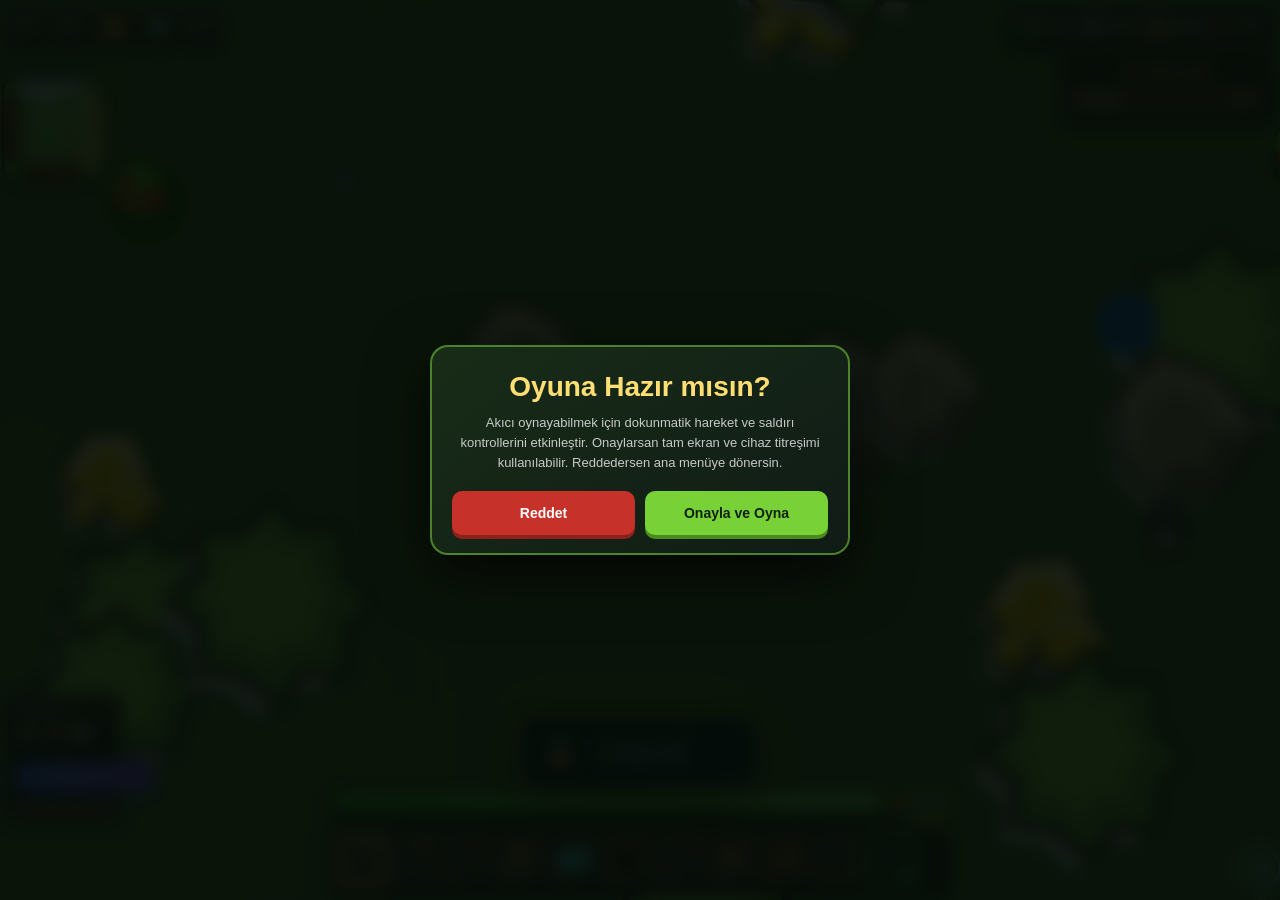
==== game/play.html @ c49bcef3 "Add Forestbrawl project files" ====
<!DOCTYPE html>
<html lang="tr">
<head>
<meta charset="UTF-8">
<!-- Google tag (gtag.js) -->
<script async src="https://www.googletagmanager.com/gtag/js?id=G-9KY2KCMVMK"></script>
<script>
  window.dataLayer = window.dataLayer || [];
  function gtag(){dataLayer.push(arguments);}
  gtag('js', new Date());
  gtag('config', 'G-9KY2KCMVMK');
</script>
<meta name="google-site-verification" content="5HPW5h_jP5UFmpzrVQDBf94viuUajdObUgtm0JNoi5g">
<meta name="google-site-verification" content="google36f814981b2cabaa">
<script>
// ULTRA-EARLY: Replit badge ve enjekte edilen her şeyi yok et — sayfa yüklenmeden önce
(function(){
  var K={gameCanvas:1,minimap:1,'kill-feed':1,'dmg-flash':1,'upgrade-overlay':1,'upg-backdrop':1,'upg-notify-btn':1,'death-overlay':1,'spawn-overlay':1,'top-hud':1,'bottom-hud':1,'joy-left':1,'joy-right':1,'inv-bar':1,'lb-panel':1,'ui-top':1,'ui-bottom':1,'toast':1,'boss-bar':1,'biome-indicator':1,'ping-display':1,'fps-display':1,'res-panel':1,'resource-hud':1,'left-stats-stack':1,'kill-flash':1,'kill-notif':1,'rage-overlay':1,'event-banner':1,'streak-hud':1,'shield-hud':1,'lvlup-flash':1,'tab-scoreboard':1,'quick-chat-wheel':1,'build-upg-panel':1,'train-btn':1,'train-stop-hud':1,'loading-screen':1,'tutorial-overlay':1,'quest-panel':1,'ach-popup':1,'spectator-hud':1,'invite-hud-btn':1,'event-meteor-banner':1,'trophy-meta-hud':1,'cave-prompt':1,'ach-panel':1,'bp-panel':1,'dash-btn':1,'snap-settings-panel':1,'entry-consent':1,'clan-game-btn':1,'clan-game-panel':1};
  function n(el){
    if(!el||el.nodeType!==1)return;
    var t=el.tagName;
    if(t==='SCRIPT'||t==='STYLE'||t==='META'||t==='LINK'||t==='CANVAS'||t==='BODY'||t==='HEAD'||t==='HTML'||K[el.id])return;
    var s=el.style;
    s.setProperty('display','none','important');s.setProperty('width','0','important');
    s.setProperty('height','0','important');s.setProperty('max-width','0','important');
    s.setProperty('max-height','0','important');s.setProperty('overflow','hidden','important');
    s.setProperty('clip-path','inset(100%)','important');s.setProperty('pointer-events','none','important');
    s.setProperty('visibility','hidden','important');s.setProperty('opacity','0','important');
    s.setProperty('position','fixed','important');s.setProperty('top','0','important');s.setProperty('left','0','important');
  }
  function killIframes(){[].forEach.call(document.querySelectorAll('iframe'),function(f){var s=f.style;s.setProperty('display','none','important');s.setProperty('width','0','important');s.setProperty('height','0','important');s.setProperty('clip-path','inset(100%)','important');});}
  function sweep(){killIframes();}
  var obs=new MutationObserver(function(m){m.forEach(function(r){r.addedNodes.forEach(function(el){
    if(!el||el.parentElement!==document.body)return;
    var id=String(el.id||'').toLowerCase(), cls=String(el.className||'').toLowerCase();
    if(id.indexOf('replit')===0||cls.indexOf('replit')===0)n(el);
  });});});
  document.addEventListener('DOMContentLoaded',function(){if(document.body)obs.observe(document.body,{childList:true,subtree:false});sweep();});
  window.addEventListener('load',sweep);
  [100,400,1000,2500,5000].forEach(function(t){setTimeout(sweep,t);});
  function hideLoad(){
    var ls=document.getElementById('loading-screen');
    if(!ls) return;
    ls.classList.add('fade-out','gone');
    ls.style.setProperty('display','none','important');
    ls.style.setProperty('visibility','hidden','important');
    ls.style.setProperty('pointer-events','none','important');
    ls.style.setProperty('opacity','0','important');
    ls.style.setProperty('z-index','-1','important');
  }
  [400,900,1600,3000,6000].forEach(function(t){setTimeout(hideLoad,t);});
  window.addEventListener('load', hideLoad);
})();
</script>
<meta name="viewport" content="width=device-width, initial-scale=1.0, minimum-scale=1.0, viewport-fit=cover">
<meta name="apple-mobile-web-app-capable" content="yes">
<meta name="apple-mobile-web-app-status-bar-style" content="black-translucent">
<meta name="mobile-web-app-capable" content="yes">
<!-- theme-color: makes browser chrome/address bar blend with game background -->
<meta name="theme-color" content="#2a7a1a">
<meta name="msapplication-navbutton-color" content="#2a7a1a">
<meta name="apple-mobile-web-app-status-bar-style" content="black-translucent">
<!-- screen-orientation hints -->
<meta name="screen-orientation" content="landscape">
<meta name="x5-orientation" content="landscape">
<meta name="x5-fullscreen" content="true">
<meta name="full-screen" content="yes">
<!-- socket.io dinamik olarak yüklenir — sadece online modda -->
<link rel="manifest" href="manifest.json">
<link rel="icon" href="favicon.svg" type="image/svg+xml">
<link rel="apple-touch-icon" href="icon-192.png">
<link rel="preload" href="asset/tree-forest.png" as="image">
<script src="platform.js" defer></script>
<title>ForestBrawl.io - Oyna</title>
<style>
/* ===== BASE ===== */
*{margin:0;padding:0;box-sizing:border-box;}
/* :root background = what browser paints for overscroll/rubber-band / notch areas */
:root{background-color:#2a7a1a;color-scheme:dark;}
/* Both html AND body pinned — no bleed-through on any browser/device */
html,body{
  margin:0;padding:0;
  position:fixed;
  top:0;left:0;right:0;bottom:0;
  width:100%;height:100%;
  overflow:hidden;
  overscroll-behavior:none;
  touch-action:none;
  background:#2a7a1a;
}
html{font-family:'Segoe UI',Arial,sans-serif;}
body{user-select:none;-webkit-user-select:none;}
/* Nuke injected iframes & badges at CSS level too */
body>iframe,body>[id^="replit"],body>[class^="replit"]{
  display:none!important;width:0!important;height:0!important;
  position:fixed!important;top:0!important;left:0!important;
}
/* Nuke any injected divs not in our game keep list */
body>div:not(#ui-top):not(#ui-bottom):not(#top-hud):not(#bottom-hud):not(#kill-feed):not(#dmg-flash):not(#upgrade-overlay):not(#upg-backdrop):not(#upg-notify-btn):not(#death-overlay):not(#spawn-overlay):not(#lb-panel):not(#inv-bar):not(#joy-left):not(#joy-right):not(#minimap):not(#toast):not(#biome-indicator):not(#ping-display):not(#fps-display):not(#res-panel):not(#resource-hud):not(#left-stats-stack):not(#kill-flash):not(#kill-notif):not(#rage-overlay):not(#event-banner):not(#streak-hud):not(#shield-hud):not(#lvlup-flash):not(#tab-scoreboard):not(#quick-chat-wheel):not(#build-upg-panel):not(#train-btn):not(#train-stop-hud):not(#loading-screen):not(#tutorial-overlay):not(#quest-panel):not(#ach-popup):not(#spectator-hud):not(#invite-hud-btn):not(#event-meteor-banner):not(#snap-settings-panel):not(#entry-consent):not(#clan-game-panel){
  display:none!important;pointer-events:none!important;
  position:fixed!important;top:0!important;left:0!important;
  width:0!important;height:0!important;max-width:0!important;max-height:0!important;
}
body>iframe[style]{
  display:none!important;width:0!important;height:0!important;
  max-width:0!important;max-height:0!important;
  overflow:hidden!important;clip-path:inset(100%)!important;
  pointer-events:none!important;visibility:hidden!important;
}
#gameCanvas{
  display:block;
  position:fixed;
  /* right/bottom intentionally omitted — resize() sets explicit px width/height.
     CSS right:0+bottom:0 + width/height causes browser to ignore JS style overrides. */
  top:0;left:0;
  width:100%;height:100%;
  z-index:0;
  background:#2a7a1a;
  /* Do not promote canvas with will-change/translateZ: compositor copies of a
     constantly rewritten bitmap flash (classic canvas flicker on Windows Chrome). */
  image-rendering:auto;
  -webkit-tap-highlight-color:transparent;
  touch-action:none;
}
#minimapCanvas{display:block;width:96px !important;height:96px !important;}
#quick-chat-wheel{display:none !important;position:fixed;width:200px;height:200px;}
#quick-chat-wheel.qcw-open{display:block !important;}

/* ===== TOP BAR ===== */
#ui-top{
  position:fixed;top:0;left:0;right:0;z-index:100;
  display:flex;align-items:flex-start;justify-content:space-between;
  padding:max(env(safe-area-inset-top,0px),8px) max(env(safe-area-inset-right,0px),10px) 0 max(env(safe-area-inset-left,0px),10px);
  pointer-events:none;
}

#left-stats-stack{
  position:fixed;top:10px;left:10px;z-index:150;
  display:flex !important;flex-direction:row !important;align-items:center !important;gap:7px !important;
  pointer-events:auto !important;
}
#resource-hud{
  position:relative;display:flex !important;flex-direction:row !important;align-items:center;justify-content:flex-start;gap:6px;padding:5px 8px;border-radius:12px;
  background:linear-gradient(135deg,rgba(10,16,24,0.85) 0%,rgba(18,26,38,0.85) 100%);
  backdrop-filter:blur(14px);-webkit-backdrop-filter:blur(14px);
  border:1px solid rgba(255,255,255,0.14);
  box-shadow:0 8px 24px rgba(0,0,0,0.5),inset 0 1px 0 rgba(255,255,255,0.1);
  visibility:visible !important;opacity:1 !important;width:auto !important;height:auto !important;
  pointer-events:auto !important;overflow:visible !important;clip-path:none !important;flex-wrap:nowrap;
}
#resource-hud, #resource-hud *, .res-item, .res-icon, .res-value {
  visibility:visible !important; opacity:1 !important; overflow:visible !important; clip-path:none !important; pointer-events:auto !important;
}
.res-item{
  display:flex;align-items:center;gap:6px;
  background:linear-gradient(180deg,rgba(255,255,255,0.06) 0%,rgba(255,255,255,0.02) 100%);
  border:1px solid rgba(255,255,255,0.09);
  padding:4px 9px;border-radius:9px;min-width:62px;justify-content:center;
  box-shadow:inset 0 1px 0 rgba(255,255,255,0.06), 0 2px 6px rgba(0,0,0,0.3);
  transition:transform 0.1s ease, border-color 0.15s ease;
}
.res-item:hover{
  border-color:rgba(255,255,255,0.22);
  transform:translateY(-1px);
}
.res-item.wood{border-left:2.5px solid #48bb78;}
.res-item.stone{border-left:2.5px solid #a0aec0;}
.res-item.gold{border-left:2.5px solid #ecc94b;}
.res-item.apple{border-left:2.5px solid #f56565;}
.res-item.wood .res-icon{filter:drop-shadow(0 0 6px rgba(72,187,120,0.7));}
.res-item.stone .res-icon{filter:drop-shadow(0 0 6px rgba(160,174,192,0.7));}
.res-item.gold .res-icon{filter:drop-shadow(0 0 6px rgba(236,201,75,0.7));}
.res-item.apple .res-icon{filter:drop-shadow(0 0 6px rgba(245,101,101,0.7));}
.res-icon{font-size:16px;display:flex;align-items:center;justify-content:center;line-height:1;user-select:none;width:22px;height:22px;}
.res-icon img, .res-icon svg{display:block;width:22px;height:22px;object-fit:contain;overflow:visible;filter:drop-shadow(0 2px 5px rgba(0,0,0,0.6));}
.res-value{font-size:13px;font-weight:900;letter-spacing:0.4px;color:#fff;text-shadow:0 1px 3px rgba(0,0,0,0.9);font-family:system-ui,-apple-system,sans-serif;}
#fps-display, #ping-display{
  position:relative;top:auto;left:auto;transform:none;display:inline-flex !important;align-items:center;justify-content:center;height:34px;
  background:linear-gradient(135deg,rgba(10,16,24,0.85) 0%,rgba(18,26,38,0.85) 100%);
  backdrop-filter:blur(14px);-webkit-backdrop-filter:blur(14px);
  border:1px solid rgba(255,255,255,0.14);
  box-shadow:0 8px 24px rgba(0,0,0,0.5),inset 0 1px 0 rgba(255,255,255,0.1);
  border-radius:10px;padding:4px 10px;font-size:12px;font-weight:900;color:#48bb78;font-family:monospace;cursor:pointer;letter-spacing:0.4px;text-shadow:0 1px 3px #000;pointer-events:auto !important;white-space:nowrap;
  transition:transform 0.1s ease, border-color 0.15s ease;
}
#fps-display:hover, #ping-display:hover{
  border-color:rgba(255,255,255,0.25);
  transform:translateY(-1px);
}
#ping-display{color:#63b3ed;}
@media (max-width: 760px) and (orientation: portrait), (max-width: 900px) and (orientation: landscape){
  #left-stats-stack{top:8px;left:8px;gap:4px;}
  #resource-hud{gap:4px;padding:4px 6px;}
  .res-item{min-width:54px;padding:3px 6px;border-radius:8px;}
  .res-icon img, .res-icon svg{width:14px;height:14px;}
  .res-icon{font-size:13px;}
  .res-value{font-size:11px;}
  #fps-display, #ping-display{font-size:10px;height:28px;padding:3px 6px;border-radius:8px;}
}

/* ===== RESOURCES PANEL — top-left horizontal bar (moomoo.io style) ===== */
#res-panel{
  position:fixed;top:10px;left:10px;
  z-index:100;
  display:flex;flex-direction:row;gap:4px;
  pointer-events:auto;
  align-items:center;
}
.res-row{
  display:flex;align-items:center;gap:5px;
  border-radius:10px;padding:5px 10px 5px 8px;
  transition:none;
  background:rgba(0,0,0,0.6);
  border:1.5px solid rgba(255,255,255,0.12);
}
.res-row:hover{background:rgba(0,0,0,0.7);}
.res-icon{width:27px;height:27px;object-fit:contain;display:block;flex-shrink:0;filter:drop-shadow(0 1px 2px rgba(0,0,0,0.75));}
.res-info{display:flex;flex-direction:column;gap:0px;}
.res-label{display:none;}
.res-count{color:#fff;font-size:14px;font-weight:900;line-height:1.1;}
#apple-btn{cursor:pointer;}
#apple-btn:active{transform:scale(0.88);}
.res-row.res-score{border-color:rgba(255,215,0,0.35);}
.res-row.res-score .res-count{color:#ffd700;}

/* Back button */
#back-btn,#fs-btn,#settings-btn,#quest-btn,#fps-display,#res-panel,.res-row{
  backdrop-filter:none!important;-webkit-backdrop-filter:none!important;
}
#back-btn{
  pointer-events:auto;
  background:rgba(0,0,0,0.65);border:1.5px solid rgba(255,255,255,0.18);
  border-radius:12px;padding:8px 15px;color:#fff;
  font-size:12px;font-weight:900;cursor:pointer;
  text-shadow:1px 1px 0 rgba(0,0,0,0.7);
  transition:all 0.13s;
  box-shadow:0 4px 16px rgba(0,0,0,0.5),inset 0 1px 0 rgba(255,255,255,0.14);
  letter-spacing:.3px;
}
#back-btn:hover{background:rgba(0,0,0,0.8);border-color:rgba(255,255,255,0.28);transform:translateY(-1px);}
#back-btn:active{transform:scale(0.91);}

/* ===== BOTTOM CENTER (HP + XP + Inventory) ===== */
#ui-bottom{
  position:fixed;bottom:0;left:50%;transform:translateX(-50%);
  z-index:100;pointer-events:none;
  display:flex;flex-direction:column;align-items:center;gap:4px;
  padding-bottom:max(env(safe-area-inset-bottom,0px),10px);
  /* Sit between joysticks */
  width:min(380px,calc(100vw - 260px));
  min-width:200px;
}

/* HP bar */
#hp-wrap{
  width:100%;display:flex;align-items:center;gap:8px;
}
#hp-bar-bg{
  flex:1;height:22px;
  background:rgba(0,0,0,0.65);
  border:2px solid rgba(0,0,0,0.8);border-radius:12px;overflow:hidden;
  box-shadow:inset 0 2px 6px rgba(0,0,0,0.6),0 2px 8px rgba(0,0,0,0.45);
}
#hp-bar-fill{
  height:100%;width:100%;
  background:linear-gradient(to right,#18b812,#45e832,#78ff60);
  border-radius:11px;transition:width 0.25s ease,background 0.5s;
  box-shadow:inset 0 2px 0 rgba(255,255,255,0.28),0 0 12px rgba(80,240,40,0.25);
  position:relative;overflow:hidden;
}
#hp-bar-fill::before{
  content:'';position:absolute;
  top:0;left:-80%;width:60%;height:100%;
  background:linear-gradient(90deg,transparent,rgba(255,255,255,0.2),transparent);
  animation:hpShimmer 2.5s ease-in-out infinite;
}
@keyframes hpShimmer{0%{left:-80%}60%,100%{left:120%}}
#hp-bar-fill::after{
  content:'';position:absolute;top:3px;left:7px;right:12px;height:4px;
  background:rgba(255,255,255,0.24);border-radius:3px;pointer-events:none;
}
#hp-bar-fill.low-hp{
  background:linear-gradient(to right,#aa0a00,#e82020,#ff5555)!important;
  animation:lowHpPulse 0.8s ease-in-out infinite alternate;
  box-shadow:inset 0 2px 0 rgba(255,255,255,0.18),0 0 18px rgba(255,40,40,0.55);
}
@keyframes lowHpPulse{from{box-shadow:inset 0 2px 0 rgba(255,255,255,0.18),0 0 10px rgba(255,40,40,0.4);}to{box-shadow:inset 0 2px 0 rgba(255,255,255,0.18),0 0 28px rgba(255,40,40,0.85);}}
#hp-text{
  color:#fff;font-size:13px;font-weight:900;
  text-shadow:1px 1px 0 #000,0 0 8px rgba(80,255,40,0.45);white-space:nowrap;
  min-width:56px;text-align:right;letter-spacing:.2px;
}

/* XP / Age bar */
.age-container{
  width:100%;display:flex;align-items:center;gap:8px;
}
.age-bar{
  flex:1;height:12px;background:rgba(0,0,0,0.58);
  border:1.5px solid rgba(0,0,0,0.7);border-radius:8px;overflow:hidden;
  box-shadow:inset 0 2px 5px rgba(0,0,0,0.5);
}
.age-fill{
  height:100%;background:linear-gradient(to right,#b89000,#ffd020,#ffe870,#ffd020);
  background-size:200% 100%;
  transition:width 0.3s;
  box-shadow:inset 0 2px 0 rgba(255,255,255,0.32),0 0 10px rgba(255,200,0,0.25);
  animation:xpShimmer 3s linear infinite;
}
@keyframes xpShimmer{0%{background-position:0% 0}100%{background-position:200% 0}}
.age-text{
  color:#ffde50;font-weight:900;font-size:11px;
  text-shadow:0 0 10px rgba(255,210,0,0.8),1px 1px 0 #000;white-space:nowrap;min-width:44px;text-align:right;
  letter-spacing:.2px;
}

/* Inventory — sploop.io style large slots */
.inventory{
  display:flex;gap:7px;
  background:rgba(0,0,0,0.8);padding:9px 10px;border-radius:18px;
  pointer-events:auto;
  border:1.5px solid rgba(255,255,255,0.13);
  box-shadow:0 10px 40px rgba(0,0,0,0.8),inset 0 1px 0 rgba(255,255,255,0.18),inset 0 -1px 0 rgba(0,0,0,0.5);
  overflow-x:scroll;overflow-y:hidden;
  /* touch-action:pan-x tells iOS to handle horizontal scroll natively WITHOUT
     triggering visualViewport.scroll (which would call resize() and blank the canvas). */
  touch-action:pan-x;
  max-width:min(760px,calc(100vw - 220px));
  scrollbar-width:none;
  backdrop-filter:blur(10px);-webkit-backdrop-filter:blur(10px);
  -webkit-overflow-scrolling:touch;
}
.inventory::-webkit-scrollbar{display:none;}
.inv-slot{
  width:56px;height:56px;
  background:rgba(255,255,255,0.07);
  border:2.5px solid rgba(255,255,255,0.18);border-radius:13px;
  display:flex;flex-direction:column;justify-content:center;align-items:center;gap:0;
  cursor:pointer;position:relative;flex-shrink:0;transition:none;
  box-shadow:inset 0 1px 0 rgba(255,255,255,0.12),0 4px 12px rgba(0,0,0,0.5);
}
.inv-slot:hover{background:rgba(255,255,255,0.11);border-color:rgba(255,255,255,0.3);}
.inv-slot:active{transform:none;}
.inv-slot.active{
  border-color:#ffdd30;background:rgba(255,215,40,0.22);
  transform:none;
  box-shadow:0 8px 18px rgba(0,0,0,0.65),0 0 0 1.5px rgba(255,215,30,0.55),inset 0 1px 0 rgba(255,255,255,0.2);
}
.slot-num{
  position:absolute;top:3px;left:5px;
  color:rgba(255,255,255,0.7);font-size:10px;font-weight:900;text-shadow:1px 1px 0 #000;
  background:rgba(0,0,0,0.4);border-radius:4px;padding:0 3px;line-height:1.4;
}
/* Hide labels on all screen sizes — icon communicates the item */
.slot-label{display:none;}

/* Slot icons — 36px for better visibility */
.icon-axe{width:36px;height:36px;position:relative;transform:rotate(-45deg);}
.icon-axe-handle{position:absolute;top:0;left:38%;width:23%;height:93%;background:#5c3a21;border:2px solid #000;border-radius:2px;}
.icon-axe-blade{position:absolute;top:8%;left:55%;width:50%;height:43%;background:var(--ax-col,#9ca3af);border:2px solid #000;border-radius:3px 10px 10px 3px;box-shadow:inset -2px 0 0 #e5e7eb;}
.icon-katana{width:36px;height:36px;position:relative;transform:rotate(-45deg);}
.icon-katana-handle{position:absolute;top:57%;left:39%;width:14%;height:36%;background:#1f2937;border:2px solid #000;border-radius:1px;}
.icon-katana-guard{position:absolute;top:50%;left:29%;width:36%;height:11%;background:var(--sw-grd,#fbbf24);border:2px solid #000;border-radius:2px;}
.icon-katana-blade{position:absolute;top:0;left:39%;width:14%;height:50%;background:var(--sw-col,#d1d5db);border:2px solid #000;border-radius:4px 4px 0 0;box-shadow:inset -1px 0 0 #f3f4f6;}

/* Weapon tier XP bars */
.weapon-xp-bar{
  position:absolute;bottom:5px;left:6px;right:6px;
  height:3px;background:rgba(0,0,0,0.55);border-radius:2px;overflow:hidden;
}
.weapon-xp-fill{
  height:100%;border-radius:2px;
  background:#9ca3af;
  transition:width 0.35s ease;
  width:0%;
}
.weapon-tier-lbl{
  position:absolute;top:2px;right:3px;
  font-size:7px;font-weight:900;line-height:1;
  color:#9ca3af;
  text-shadow:0 1px 3px #000,0 0 8px currentColor;
  pointer-events:none;letter-spacing:0;
}
.bld-count-badge{
  position:absolute;bottom:2px;right:3px;
  font-size:8px;font-weight:900;line-height:1.2;
  padding:1px 3.5px;border-radius:4px;
  background:rgba(0,0,0,0.65);
  color:#aaffaa;
  text-shadow:0 1px 2px #000;
  pointer-events:none;letter-spacing:0;
  border:1px solid rgba(255,255,255,0.14);
  transition:all 0.15s ease;
}
.bld-count-badge.at-limit{
  color:#ff5555;
  background:rgba(120,0,0,0.85);
  border-color:#ff3333;
  box-shadow:0 0 6px rgba(255,0,0,0.6);
}
.icon-spike{width:36px;height:36px;position:relative;}
.icon-spike-base{position:absolute;top:29%;left:29%;width:43%;height:43%;background:#9e9e9e;border:2px solid #000;border-radius:50%;z-index:2;}
.icon-spike-point{position:absolute;top:7%;left:36%;width:29%;height:86%;background:linear-gradient(to right,#757575 50%,#e0e0e0 50%);border:2px solid #000;clip-path:polygon(50% 0%,100% 100%,0% 100%);z-index:1;}
.icon-windmill{width:36px;height:36px;position:relative;}
.icon-windmill-base{position:absolute;top:21%;left:21%;width:57%;height:57%;background:#9e9e9e;border:2px solid #000;border-radius:50%;}
.icon-windmill-blade1{position:absolute;top:0;left:43%;width:14%;height:100%;background:#f5f5dc;border:1.5px solid #000;transform:rotate(45deg);}
.icon-windmill-blade2{position:absolute;top:0;left:43%;width:14%;height:100%;background:#f5f5dc;border:1.5px solid #000;transform:rotate(-45deg);}
.icon-windmill-center{position:absolute;top:39%;left:39%;width:21%;height:21%;background:#424242;border-radius:50%;border:1px solid #000;}
.icon-boost{width:34px;height:34px;background:#ffc107;border:2px solid #000;border-radius:4px;position:relative;box-shadow:inset 0 0 6px #e65100;}
.icon-boost-arrow{position:absolute;top:31%;left:23%;width:23%;height:23%;border-top:3px solid #fff;border-right:3px solid #fff;transform:rotate(45deg);}
.icon-boost-arrow2{position:absolute;top:31%;left:46%;width:23%;height:23%;border-top:3px solid #fff;border-right:3px solid #fff;transform:rotate(45deg);}
.icon-trap{width:30px;height:30px;background:#5d4037;border:2px solid #000;border-radius:50%;display:flex;justify-content:center;align-items:center;box-shadow:inset 0 0 4px #000;}
.icon-trap-hole{width:57%;height:57%;background:radial-gradient(circle,#000 30%,#212121 100%);border-radius:50%;border:2px solid #3e2723;position:relative;}
.icon-trap-tooth{position:absolute;width:14%;height:21%;background:#bdbdbd;border:1px solid #000;}
.icon-turret{font-size:28px;line-height:1;text-align:center;filter:drop-shadow(0 1px 3px rgba(0,0,0,0.8));}
.icon-wall{font-size:28px;line-height:1;text-align:center;filter:drop-shadow(0 1px 3px rgba(0,0,0,0.8));}
.icon-castle{font-size:28px;line-height:1;text-align:center;filter:drop-shadow(0 1px 3px rgba(0,0,0,0.8));}
.inv-icon-canvas{display:block;width:36px;height:36px;flex-shrink:0;}
@media(max-width:640px){.inv-icon-canvas{width:28px;height:28px;}}
@media(max-width:460px){.inv-icon-canvas{width:calc((100vw - 34px) / 10 - 2px);height:calc((100vw - 34px) / 10 - 2px);}}

/* ===== JOYSTICKS — premium mobile gamepad feel ===== */
.joy-zone{
  position:fixed;z-index:320;pointer-events:auto !important;
  width:128px;height:128px;border-radius:50%;
  display:flex;align-items:center;justify-content:center;
  background:transparent !important;
  border:none !important;
  outline:none !important;
  box-shadow:none !important;
  touch-action:none;
  user-select:none;-webkit-user-select:none;
}
.joy-base{opacity:0;transition:opacity 0.12s ease;}
.joy-stick{opacity:0;transition:opacity 0.12s ease;}
.joy-zone.joy-active .joy-base{opacity:1;}
.joy-zone.joy-active .joy-stick{opacity:1;}
.joy-zone::before,
.joy-zone::after{
  display:none !important;
  content:none !important;
}
@media (hover: hover) and (pointer: fine) {
  .joy-zone { display: none !important; pointer-events: none !important; }
}
html.touch-device .joy-zone { display:flex !important; pointer-events:auto !important; }
@media (max-width:1200px), (pointer:coarse) {
  .joy-zone { width:50vw !important; height:min(34vh,220px) !important; min-width:132px; min-height:132px; }
  #joy-left { left:max(env(safe-area-inset-left,0px),8px) !important; right:auto !important; bottom:max(env(safe-area-inset-bottom,0px),72px) !important; top:auto !important; }
  #joy-right { left:auto !important; right:max(env(safe-area-inset-right,0px),8px) !important; bottom:max(env(safe-area-inset-bottom,0px),72px) !important; top:auto !important; }
}
#joy-left{left:max(env(safe-area-inset-left,0px),12px);bottom:max(env(safe-area-inset-bottom,0px),14px);}
#joy-right{right:max(env(safe-area-inset-right,0px),12px);bottom:max(env(safe-area-inset-bottom,0px),14px);}
#entry-consent{display:flex;position:fixed;inset:0;z-index:10000;align-items:center;justify-content:center;padding:18px;background:rgba(3,10,6,.9);backdrop-filter:blur(8px);-webkit-backdrop-filter:blur(8px);pointer-events:auto !important;} #entry-consent * { pointer-events:auto !important; }
#entry-consent.hidden{display:none;}
#entry-consent-card{width:min(420px,92vw);padding:24px 20px 18px;border:2px solid rgba(121,209,56,.55);border-radius:18px;background:linear-gradient(145deg,#182c17,#101b16);box-shadow:0 18px 60px rgba(0,0,0,.7);text-align:center;color:#fff;}
#entry-consent-title{font-size:clamp(20px,5vw,28px);font-weight:900;color:#ffdf73;margin-bottom:10px;}
#entry-consent-copy{font-size:13px;line-height:1.55;color:rgba(255,255,255,.76);margin-bottom:18px;}
#entry-consent-actions{display:flex;gap:10px;justify-content:center;}
.entry-consent-btn{flex:1;min-height:44px;border:0;border-radius:10px;font-weight:900;font-size:14px;font-family:inherit;cursor:pointer;touch-action:manipulation;}
#entry-consent-accept{background:#79d138;color:#102008;box-shadow:0 4px 0 #4a8c1c;}
#entry-consent-reject{background:#c6322a;color:#fff;box-shadow:0 4px 0 #8f211b;}
#joy-left .joy-base,
#joy-right .joy-base{
  position:absolute;top:50%;left:50%;width:104px;height:104px;transform:translate(-50%,-50%);
  border-radius:50%;pointer-events:none;
  filter:drop-shadow(0 8px 18px rgba(0,0,0,0.65));
}
#joy-left .joy-stick,
#joy-right .joy-stick{
  position:absolute;top:50%;left:50%;width:46px;height:46px;transform:translate(-50%,-50%);
  border-radius:50%;pointer-events:none;
  filter:drop-shadow(0 6px 14px rgba(0,0,0,0.7));
}
.joy-svg-base, .joy-svg-stick{
  display:block;width:100%;height:100%;
}
#dash-btn{
  position:fixed;
  right:max(env(safe-area-inset-right,0px),20px);
  bottom:calc(max(env(safe-area-inset-bottom,0px),16px) + 150px);
  z-index:101;width:56px;height:56px;border-radius:50%;
  background:linear-gradient(180deg, rgba(110,195,255,0.4), rgba(42,120,200,0.22));border:2px solid rgba(120,205,255,0.8);
  color:#fff;font-size:24px;display:flex;align-items:center;justify-content:center;
  cursor:pointer;user-select:none;-webkit-user-select:none;touch-action:manipulation;
  box-shadow:0 12px 24px rgba(48,130,255,0.25), inset 0 1px 0 rgba(255,255,255,0.24);
  transition:transform 0.15s ease, background 0.18s,border-color 0.18s,filter 0.18s;
}
#dash-btn.on-cd{
  background:rgba(40,40,50,0.55);border-color:rgba(120,120,130,0.38);
  filter:grayscale(0.75);box-shadow:none;
}
#dash-btn:active{transform:scale(0.88);}
@media (hover:hover) and (pointer:fine){#dash-btn{display:none !important;}}

/* Mobile Quick Food / Apple Eat Button */
#mobile-eat-btn {
  position: fixed;
  right: max(env(safe-area-inset-right,0px), 20px);
  bottom: calc(max(env(safe-area-inset-bottom,0px), 16px) + 220px);
  z-index: 101; width: 56px; height: 56px; border-radius: 50%;
  background: linear-gradient(180deg, rgba(72,220,150,0.42), rgba(28,138,88,0.24)); border: 2px solid rgba(72,220,150,0.84);
  display: flex; align-items: center; justify-content: center;
  cursor: pointer; user-select: none; -webkit-user-select: none; touch-action: manipulation;
  box-shadow: 0 12px 24px rgba(35,175,105,0.25), inset 0 1px 0 rgba(255,255,255,0.2);
  transition: transform 0.1s ease, background 0.18s;
}
#mobile-eat-btn:active { transform: scale(0.88); background: rgba(46, 204, 113, 0.55); }
@media (hover:hover) and (pointer:fine){ #mobile-eat-btn{ display: none !important; } }
.mobile-eat-icon { width: 30px; height: 30px; pointer-events: none; }
.mobile-eat-count {
  position: absolute; bottom: -3px; right: -3px;
  background: #111; color: #fff; font-size: 11px; font-weight: 900;
  border-radius: 10px; padding: 1px 5px; border: 1.5px solid #2ecc71;
}

/* Inventory Food Slot */
#slot-food {
  overflow: visible;
}
#slot-food .inv-icon-canvas {
  display: block;
  width: 30px;
  height: 30px;
  margin: 0 auto;
}
.inv-slot.slot-food {
  background: rgba(46, 204, 113, 0.18);
  border-color: rgba(46, 204, 113, 0.55);
  box-shadow: inset 0 1px 0 rgba(255,255,255,0.2), 0 4px 14px rgba(46, 204, 113, 0.3);
}
.inv-slot.slot-food:hover, .inv-slot.slot-food:active {
  background: rgba(46, 204, 113, 0.38);
  border-color: #2ecc71;
}
.food-badge {
  background: #27ae60 !important;
  color: #ffffff !important;
  font-weight: 900;
}
.joy-base{
  position:absolute;top:50%;left:50%;width:60px;height:60px;transform:translate(-50%,-50%);
  background:rgba(255,255,255,0.1);
  border:2.5px solid rgba(255,255,255,0.25);border-radius:50%;
}
.joy-stick{
  width:28px;height:28px; /* fixed size — was 42% of 130px zone (~55px), now compact */
  background:rgba(255,255,255,0.82);
  border:2.5px solid rgba(255,255,255,0.55);border-radius:50%;
  position:absolute;top:50%;left:50%;transform:translate(-50%,-50%);
  box-shadow:0 2px 8px rgba(0,0,0,0.45);
}
.joy-label{
  position:absolute;bottom:-20px;left:50%;transform:translateX(-50%);
  color:rgba(255,255,255,0.45);font-size:9px;font-weight:700;
  white-space:nowrap;text-shadow:1px 1px 0 #000;pointer-events:none;
}

/* ===== LANDSCAPE PHONE ===== */
@media (max-height:480px) and (orientation:landscape){
  /* ── Joysticks: half-screen wide but stop above inventory (≈60px) ── */
  /* NO !important on joy-base — JS floating position must work in landscape too */
  .joy-zone{width:50%;height:auto;border-radius:0;top:36px;bottom:62px;}
  #joy-left{
    left:0;
    bottom:62px;
  }
  #joy-right{
    right:0;left:auto;
    bottom:62px;
  }

  /* ── Bottom HUD: narrower, tighter ── */
  #ui-bottom{
    width:min(290px,calc(100vw - 230px));
    gap:2px;
    padding-bottom:max(env(safe-area-inset-bottom,0px),5px);
  }
  .inv-slot{width:42px;height:42px;}
  .slot-label{display:none;}
  .icon-axe,.icon-katana,.icon-spike,.icon-windmill,.icon-boost,
  .icon-trap,.icon-turret,.icon-wall,.icon-castle{width:20px;height:20px;}
  .icon-turret,.icon-wall,.icon-castle{font-size:15px;}
  .inventory{padding:4px;gap:3px;border-radius:10px;}
  #hp-bar-bg{height:12px;}
  #hp-text{font-size:9px;}
  .age-bar{height:7px;}
  #age-text{font-size:8px;}

  /* ── Weapon XP bars: hidden in landscape to save space ── */
  .weapon-xp-bar-row{display:none;}

  /* ── Resources panel: compact ── */
  #res-panel{
    gap:3px;
    flex-wrap:wrap;
    max-width:160px;
  }
  .res-row{padding:3px 7px;border-radius:8px;}
  .res-icon{width:22px;height:22px;}
  .res-count{font-size:11px;}
  .res-label{display:none;}

  /* ── Top HUD: tighter ── */
  #ui-top{
    padding:max(env(safe-area-inset-top,0px),4px)
            max(env(safe-area-inset-right,0px),8px) 0
            max(env(safe-area-inset-left,0px),8px);
  }
  #back-btn{padding:5px 10px;font-size:10px;}
  #kill-feed-wrap{max-width:160px;}
  .kf-item{font-size:9px;padding:2px 6px;}

  /* ── Minimap: top-left below FPS ── */
  #minimap{
    top:90px;
    bottom:auto;
    left:max(env(safe-area-inset-left,0px),10px);
    right:auto;
  }
  #minimap canvas{width:70px!important;height:70px!important;}
  #mm-col-labels,#mm-row-labels{display:none;}

  /* ── Leaderboard: compact, right side, slightly lower ── */
  #lb-panel{top:40px;right:6px;left:auto;min-width:110px;padding:4px 7px;font-size:9px;}
  #lb-title{font-size:9px;margin-bottom:2px;}
  .lb-row{font-size:8px;padding:1px 0;}


  /* ── Upgrade notify button: move above minimap ── */
  #upg-notify-btn{
    bottom:max(env(safe-area-inset-bottom,0px),100px);
    right:max(env(safe-area-inset-right,0px),110px);
    width:46px;height:46px;font-size:18px;
  }
  /* Upgrade panel stays centered on mobile — no override needed */
  #upgrade-overlay{
    width:min(360px,calc(100vw - 20px));
  }

  /* ── Kill streak ── */
  #multikill-banner{font-size:clamp(16px,5vw,26px);}

  /* ── Event banner ── */
  #event-banner{font-size:9px;padding:4px 10px;}
}

/* ===== PORTRAIT MOBILE (touch, narrow screen) ===== */
@media (max-width:600px) and (hover:none) and (orientation:portrait) {
  /* Inventory: all 10 slots fit without scrolling */
  .inv-slot{width:min(40px,calc((100vw - 40px) / 10));height:min(40px,calc((100vw - 40px) / 10));}
  .inventory{gap:2px;padding:4px 5px;border-radius:11px;max-width:calc(100vw - 12px);overflow:hidden;}
  .icon-axe,.icon-katana{width:26px;height:26px;}
  .icon-spike,.icon-windmill,.icon-boost{width:26px;height:26px;}
  .icon-turret,.icon-wall,.icon-castle{font-size:22px;}
  .icon-trap{width:24px;height:24px;}
  .slot-num{font-size:9px;}
  /* HP / XP bars: slightly smaller */
  #hp-bar-bg{height:18px;}
  #hp-text{font-size:10px;}
  .age-bar{height:8px;}
  /* ui-bottom: full width so inventory slots all fit */
  #ui-bottom{width:min(420px,calc(100vw - 12px));min-width:0;}
  /* Minimap: top-left below FPS, portrait mode */
  #minimap{
    top:90px;
    bottom:auto;
    left:max(env(safe-area-inset-left,0px),10px);
    right:auto;
  }
  #minimapCanvas,#minimap canvas{width:72px !important;height:72px !important;}
  #mm-col-labels{width:72px;}
  #mm-row-labels{height:72px;}
  /* Leaderboard: hide on very small screens to save space */
  #lb-panel{display:none;}
  /* Kill feed: narrower */
  #kill-feed{max-width:160px;}
  .kf-item{font-size:10px;}
  /* Dynamic joystick: cover left/right halves, invisible until touched */
  .joy-zone{width:50%;border-radius:0;top:50px;bottom:max(env(safe-area-inset-bottom,0px),70px);height:auto;background:transparent !important;border:none !important;outline:none !important;box-shadow:none !important;}
  #joy-left .joy-base, #joy-right .joy-base{width:78px;height:78px;}
  #joy-left .joy-stick, #joy-right .joy-stick{width:36px;height:36px;}
  #joy-left{left:0;bottom:max(env(safe-area-inset-bottom,0px),70px);}
  #joy-right{right:0;left:auto;bottom:max(env(safe-area-inset-bottom,0px),70px);}
  .joy-label{display:none;}
  /* Resources panel: smaller */
  .res-row{padding:4px 8px;}
  .res-count{font-size:12px;}
  .res-icon{width:24px;height:24px;}
}

/* ===== VERY NARROW PORTRAIT (≤380px) ===== */
@media (max-width:380px) and (hover:none) and (orientation:portrait) {
  .inventory{gap:1px;padding:3px 4px;}
  .inv-slot{width:calc((100vw - 24px) / 10);height:calc((100vw - 24px) / 10);}
  #ui-bottom{width:calc(100vw - 12px);min-width:0;}
  #minimap canvas,#minimapCanvas{width:60px !important;height:60px !important;}
}

/* Mobile HUD layout: compact Taming.io-style zones with no overlap. */
@media (max-width:600px) and (hover:none) {
  #left-stats-stack{
    top:max(env(safe-area-inset-top,0px),8px);
    left:max(env(safe-area-inset-left,0px),8px);
    right:auto;
    max-width:calc(100vw - 16px);
  }
  #resource-hud{max-width:calc(100vw - 16px);overflow:hidden !important;}
  .res-item{min-width:0;flex:1;padding:3px 5px;gap:3px;}
  #fps-display,#ping-display{display:inline-flex !important;}
  #minimap{
    top:max(env(safe-area-inset-top,0px),8px);
    right:max(env(safe-area-inset-right,0px),8px);
    left:auto;
    width:76px;
    height:76px;
    border-radius:8px;
  }
  #minimap canvas,#minimapCanvas{width:72px !important;height:72px !important;border-radius:6px;}
  #mm-col-labels,#mm-row-labels{display:none;}
  #lb-panel{
    top:92px;
    right:max(env(safe-area-inset-right,0px),8px);
    left:auto;
    min-width:132px;
    max-width:42vw;
    padding:4px 6px 5px;
    border-radius:8px;
  }
  #lb-title{font-size:9px;margin-bottom:3px;padding-bottom:2px;}
  .lb-row{font-size:9px;padding:2px 3px;}
  .lb-score{font-size:9px;min-width:24px;}
  .joy-zone{
    z-index:320 !important;
    width:42vw;
    height:34vh;
    min-width:132px;
    min-height:132px;
    top:auto;
    bottom:max(env(safe-area-inset-bottom,0px),68px);
    border-radius:0;
    touch-action:none !important;
  }
  #joy-left{left:0;right:auto;}
  #joy-right{right:0;left:auto;}
  #joy-left .joy-base,#joy-right .joy-base{width:92px;height:92px;}
  #joy-left .joy-stick,#joy-right .joy-stick{width:42px;height:42px;}
  #ui-bottom{
    z-index:350;
    width:calc(100vw - 24px);
    min-width:0;
    bottom:max(env(safe-area-inset-bottom,0px),8px);
  }
  #dash-btn{z-index:330;bottom:calc(max(env(safe-area-inset-bottom,0px),68px) + 124px);}
  #mobile-eat-btn{z-index:330;bottom:calc(max(env(safe-area-inset-bottom,0px),68px) + 188px);}
}

/* ===== BIOME INDICATOR ===== */
#biome-indicator{
  position:fixed;top:8px;left:50%;transform:translateX(-50%);
  z-index:94;pointer-events:none;
  color:rgba(255,255,255,0.75);font-size:11px;font-weight:800;
  text-shadow:0 1px 3px rgba(0,0,0,0.9),1px 1px 0 #000;
  background:rgba(0,0,0,0.38);border-radius:8px;padding:2px 10px;
  transition:opacity 0.8s;letter-spacing:0.3px;
  white-space:nowrap;
}

/* ===== IN-GAME LEADERBOARD — Starve.io style ===== */
#lb-panel{
  position:fixed;top:116px;right:10px;left:auto;z-index:95;
  background:rgba(8,12,16,0.88);
  border:1px solid rgba(255,215,0,0.3);
  border-radius:8px;padding:6px 9px 8px;min-width:176px;max-width:220px;
  backdrop-filter:blur(12px);-webkit-backdrop-filter:blur(12px);
  pointer-events:none;
  box-shadow:0 8px 30px rgba(0,0,0,0.75),inset 0 1px 0 rgba(255,255,255,0.08),0 0 16px rgba(0,0,0,0.5);
  font-family:'Nunito',-apple-system,BlinkMacSystemFont,'Segoe UI',Roboto,sans-serif;
}
#lb-title{
  color:#ffd700;font-size:11px;font-weight:900;text-align:center;
  letter-spacing:1.4px;text-transform:uppercase;margin-bottom:6px;padding-bottom:4px;
  border-bottom:1px solid rgba(255,215,0,0.18);
  text-shadow:0 0 10px rgba(255,215,0,0.5);
  display:flex;align-items:center;justify-content:center;gap:4px;
}
.lb-row{
  display:flex;align-items:center;justify-content:space-between;gap:6px;padding:2.5px 5px;
  color:#cbd5e1;font-size:11px;font-weight:700;border-radius:4px;
  transition:background 0.15s;margin-bottom:1.5px;
}
.lb-row:nth-child(even){background:rgba(255,255,255,0.025);}
.lb-row.me{
  color:#fff;
  background:linear-gradient(90deg,rgba(255,215,0,0.24) 0%,rgba(255,215,0,0.06) 100%);
  border-left:2.5px solid #ffd700;padding-left:6px;font-weight:800;
  box-shadow:inset 0 0 10px rgba(255,215,0,0.08);
}
.lb-rank{width:18px;text-align:center;font-size:11px;font-weight:900;flex-shrink:0;font-family:monospace,'Segoe UI',sans-serif;}
.lb-rank.top1{color:#ffd700;text-shadow:0 0 8px rgba(255,215,0,0.8);font-size:12px;}
.lb-rank.top2{color:#e2e8f0;text-shadow:0 0 8px rgba(226,232,240,0.65);font-size:12px;}
.lb-rank.top3{color:#ed8936;text-shadow:0 0 8px rgba(237,137,54,0.65);font-size:12px;}
.lb-rank:not(.top1):not(.top2):not(.top3){color:rgba(255,255,255,0.4);font-size:10px;}
.lb-name{flex:1;white-space:nowrap;overflow:hidden;text-overflow:ellipsis;font-size:11px;padding-right:4px;letter-spacing:.2px;}
.lb-score{font-size:11px;color:#4ade80;font-weight:900;min-width:32px;text-align:right;font-family:monospace,'Segoe UI',sans-serif;text-shadow:0 0 8px rgba(74,222,128,0.4);}
.lb-row.me .lb-score{color:#ffd700;text-shadow:0 0 8px rgba(255,215,0,0.6);}

/* ===== KILL FEED — left side, moomoo.io style ===== */
#kill-feed{
  position:fixed;top:55px;left:10px;z-index:94;
  display:flex;flex-direction:column;align-items:flex-start;gap:3px;
  pointer-events:none;
  max-width:260px;
  overflow:hidden;
}
.kf-item{
  background:rgba(0,0,0,0.65);
  border-radius:8px;padding:3px 10px;color:#fff;
  font-size:11px;font-weight:700;
  white-space:nowrap;overflow:hidden;text-overflow:ellipsis;
  max-width:100%;
  text-shadow:0 1px 0 rgba(0,0,0,0.9);
  animation:kf-in 0.18s ease-out;
}
@keyframes kf-in{from{opacity:0;transform:translateX(-8px);}to{opacity:1;transform:none;}}

/* ===== MINIMAP — top-left below FPS ===== */
#minimap{
  position:fixed;
  top:92px;
  left:max(env(safe-area-inset-left,0px),10px);
  bottom:auto;
  z-index:95;
  border-radius:10px;overflow:visible;
  border:2px solid rgba(255,255,255,0.18);
  box-shadow:0 6px 24px rgba(0,0,0,0.75),0 0 0 1px rgba(0,0,0,0.5),inset 0 1px 0 rgba(255,255,255,0.12);
  pointer-events:none;
  background:#1a1a1a;
}
#minimap canvas{display:block;width:96px !important;height:96px !important;border-radius:8px;}
/* grid label overlays */
#mm-col-labels{
  display:flex;position:absolute;top:-16px;left:0;width:96px;
}
#mm-col-labels span{
  flex:1;text-align:center;font-size:9px;font-weight:900;color:rgba(255,255,255,0.7);
  text-shadow:0 1px 3px #000;
}
#mm-row-labels{
  display:flex;flex-direction:column;position:absolute;top:0;left:-16px;height:128px;
}
#mm-row-labels span{
  flex:1;display:flex;align-items:center;
  font-size:9px;font-weight:900;color:rgba(255,255,255,0.7);
  text-shadow:0 1px 3px #000;
}

/* ===== DEATH OVERLAY (PREMIUM 3D WOOD IO THEME) ===== */
#death-overlay {
  display:none;position:fixed;
  top:0;left:0;right:0;bottom:0;
  height:100%;height:100dvh;
  z-index:9999;
  background:rgba(0,0,0,0.85);
  backdrop-filter:blur(8px);-webkit-backdrop-filter:blur(8px);
  flex-direction:column;align-items:center;justify-content:center;
  padding:12px;
  animation:deathIn 0.35s cubic-bezier(0.175, 0.885, 0.32, 1.275);
}
#death-overlay.show{display:flex;}

.death-wood-panel {
  background: linear-gradient(180deg, #A36B42 0%, #85532F 100%);
  border: 4px solid #1F1108;
  border-radius: 18px;
  box-shadow: inset 0 2px 0 rgba(255,255,255,0.25), inset 0 -4px 0 rgba(0,0,0,0.3), 0 12px 32px rgba(0,0,0,0.85);
  width: 100%;
  max-width: 480px;
  max-height: 94vh;
  display: flex;
  flex-direction: column;
  position: relative;
  padding: 18px 14px 12px;
  box-sizing: border-box;
}

.death-modal-tab {
  position: absolute;
  top: -18px; left: 50%;
  transform: translateX(-50%);
  background-color: #F4E4C6;
  border: 3px solid #1F1108;
  border-radius: 10px;
  padding: 2px 22px;
  color: #D94838;
  font-size: 1.25rem;
  font-family: 'Lilita One', cursive, sans-serif;
  box-shadow: 0 4px 0 #1F1108;
  letter-spacing: 1px;
  white-space: nowrap;
  z-index: 10;
  -webkit-text-stroke: 0.5px #1F1108;
}

#death-scroll {
  flex: 1; min-height: 0;
  overflow-y: auto; overflow-x: hidden;
  display: flex; flex-direction: column; align-items: center;
  gap: 8px;
  padding: 10px 4px 6px;
  scrollbar-width: thin;
}

#death-title {
  color: #FF4D4D;
  font-family: 'Lilita One', cursive, sans-serif;
  font-size: clamp(26px, 6vw, 36px);
  letter-spacing: 1px;
  -webkit-text-stroke: 1.5px #1F1108;
  text-shadow: 0 4px 0 #1F1108, 0 0 15px rgba(255, 77, 77, 0.5);
  line-height: 1;
  margin-top: 4px;
}

#death-killer {
  background: #382110;
  border: 2px solid #1F1108;
  border-radius: 10px;
  padding: 5px 14px;
  color: #FFD54F;
  font-weight: 900;
  font-size: clamp(11px, 2.8vw, 13px);
  box-shadow: inset 0 2px 4px rgba(0,0,0,0.5);
}

.death-inset-wrap {
  background: #382110;
  border: 3px solid #1F1108;
  border-radius: 12px;
  padding: 10px 8px;
  box-shadow: inset 0 3px 6px rgba(0,0,0,0.5);
  width: 100%;
  box-sizing: border-box;
}

.death-stat-grid {
  display: grid;
  grid-template-columns: repeat(3, 1fr);
  gap: 6px;
  width: 100%;
}

.death-stat-box {
  background: #24140A;
  border: 2px solid #1F1108;
  border-radius: 8px;
  padding: 6px 2px;
  display: flex;
  flex-direction: column;
  align-items: center;
  justify-content: center;
}
.death-stat-box.highlight {
  border-color: #F7C02D;
  background: #2E1B0E;
}

.death-stat-val {
  font-family: 'Lilita One', cursive, sans-serif;
  font-size: clamp(16px, 4vw, 22px);
  color: #FFFFFF;
  -webkit-text-stroke: 0.8px #1F1108;
  line-height: 1.1;
}

.death-stat-lbl {
  font-size: 9px;
  font-weight: 900;
  color: #D4B08C;
  text-transform: uppercase;
  margin-top: 2px;
}

#death-footer {
  flex-shrink: 0;
  display: flex;
  flex-direction: column;
  align-items: center;
  gap: 8px;
  width: 100%;
  margin-top: 6px;
}

.btn-death-play {
  background: linear-gradient(180deg, #98EE4A 0%, #79D138 100%);
  border: 3px solid #1F1108;
  border-radius: 12px;
  color: white;
  font-family: 'Lilita One', cursive, sans-serif;
  font-size: 1.35rem;
  letter-spacing: 1px;
  padding: 10px 20px;
  width: 100%;
  cursor: pointer;
  -webkit-text-stroke: 1px #1F1108;
  box-shadow: inset 0 2px 0 rgba(255,255,255,0.45), inset 0 -3px 0 rgba(0,0,0,0.2), 0 5px 0 #4A8C1C, 0 5px 0 3px #1F1108;
  transition: transform 0.06s, box-shadow 0.06s;
}
.btn-death-play:active {
  transform: translateY(4px);
  box-shadow: 0 1px 0 #4A8C1C, 0 1px 0 3px #1F1108;
}

#death-action-row {
  display: flex;
  gap: 6px;
  width: 100%;
}
.btn-death-act {
  flex: 1;
  background: #382110;
  border: 2px solid #1F1108;
  border-radius: 9px;
  color: #F4E4C6;
  font-family: 'Lilita One', cursive, sans-serif;
  font-size: 11px;
  padding: 8px 4px;
  cursor: pointer;
  display: flex; align-items: center; justify-content: center; gap: 4px;
  box-shadow: inset 0 1px 0 rgba(255,255,255,0.1), 0 3px 0 #1A0D06;
}
.btn-death-act:active {
  transform: translateY(2px);
  box-shadow: 0 1px 0 #1A0D06;
}
.btn-death-act.menu-btn {
  background: linear-gradient(180deg, #FFE066 0%, #F7C02D 100%);
  color: #1F1108;
  box-shadow: inset 0 1px 0 rgba(255,255,255,0.4), 0 3px 0 #B88514;
}

/* ===== UPGRADE OVERLAY ===== */
/* ── Fullscreen backdrop — dims the game while upgrade panel is open ── */
#upg-backdrop{
  display:none;position:fixed;inset:0;z-index:795;
  background:rgba(0,0,0,0.55);
  backdrop-filter:blur(1px);-webkit-backdrop-filter:blur(1px);
}
#upg-backdrop.show{display:block;}
/* ── Upgrade notification button (floating icon) ── */
#upg-notify-btn{
  display:none;position:fixed;right:14px;bottom:88px;z-index:810;
  width:58px;height:58px;border-radius:50%;
  background:linear-gradient(145deg,#ffe03a,#ff8c00);
  border:3px solid rgba(255,255,255,0.85);
  box-shadow:0 0 22px rgba(255,200,0,0.75);
  cursor:pointer;align-items:center;justify-content:center;
  font-size:24px;animation:upgBtnPulse 0.9s ease-in-out infinite alternate;
  user-select:none;-webkit-user-select:none;
}
#upg-notify-btn.show{display:flex;}
#upg-notify-badge{
  position:absolute;top:-4px;right:-4px;
  background:#ff2244;color:#fff;font-size:11px;font-weight:900;
  min-width:18px;height:18px;border-radius:9px;padding:0 3px;
  display:flex;align-items:center;justify-content:center;
  border:2px solid #fff;
}
@keyframes upgBtnPulse{
  0%{transform:scale(1);box-shadow:0 0 18px rgba(255,200,0,0.6);}
  100%{transform:scale(1.14);box-shadow:0 0 32px rgba(255,200,0,1);}
}
/* ── Upgrade panel — centered on screen ── */
#upgrade-overlay{
  display:none;position:fixed;
  left:50%;top:50%;transform:translate(-50%,-50%);
  z-index:800;
  background:rgba(8,10,26,0.98);
  border:2px solid rgba(255,215,0,0.65);border-radius:22px;
  padding:20px 18px 16px;
  flex-direction:column;align-items:center;gap:12px;
  width:min(420px,calc(100vw - 16px));
  max-width:calc(100vw - 16px);
  max-height:calc(100vh - 20px);
  overflow:auto;
  box-sizing:border-box;
  box-shadow:0 8px 60px rgba(0,0,0,0.9),0 0 40px rgba(255,215,0,0.15);
  animation:upgPanelIn 0.22s ease-out;
}
#upgrade-overlay.show{display:flex;}
@keyframes upgPanelIn{
  0%{opacity:0;transform:translate(-50%,-50%) scale(0.88);}
  100%{opacity:1;transform:translate(-50%,-50%) scale(1);}
}
#upgrade-title{
  color:#ffd700;font-size:clamp(16px,4vw,24px);font-weight:900;
  text-shadow:0 2px 0 rgba(0,0,0,0.5);text-align:center;
}
#upgrade-subtitle{
  color:rgba(255,255,255,0.75);font-size:clamp(11px,2.2vw,14px);font-weight:700;
  text-align:center;
}
#upgrade-hint{
  color:rgba(255,255,255,0.4);font-size:clamp(9px,1.8vw,11px);font-weight:600;
  text-align:center;margin-top:-4px;
}
#upgrade-choices{display:flex;gap:10px;flex-wrap:wrap;justify-content:center;}
.upg-card{
  background:rgba(255,255,255,0.07);border:2px solid rgba(255,255,255,0.18);
  border-radius:14px;padding:14px 12px;min-width:100px;max-width:130px;
  display:flex;flex-direction:column;align-items:center;gap:6px;
  cursor:pointer;transition:all 0.13s;text-align:center;
  position:relative;
}
.upg-card:hover,.upg-card:active{
  background:rgba(255,215,0,0.18);border-color:#ffd700;transform:scale(1.06);
}
.upg-card-key{
  position:absolute;top:5px;left:7px;
  color:rgba(255,215,0,0.7);font-size:10px;font-weight:900;
  background:rgba(0,0,0,0.4);border-radius:4px;padding:1px 4px;
}
.upg-icon{font-size:clamp(26px,6vw,36px);}
.upg-name{color:#fff;font-size:clamp(11px,2.2vw,14px);font-weight:900;line-height:1.2;}
.upg-desc{color:rgba(255,255,255,0.6);font-size:clamp(9px,1.8vw,11px);font-weight:600;}
#upg-skip-btn{
  margin-top:2px;padding:7px 22px;border-radius:10px;border:none;
  background:rgba(255,255,255,0.1);color:rgba(255,255,255,0.55);
  font-size:clamp(11px,2vw,13px);font-weight:700;cursor:pointer;
  transition:background 0.13s,color 0.13s;
}
#upg-skip-btn:hover,#upg-skip-btn:active{background:rgba(255,255,255,0.18);color:#fff;}
@keyframes upgPulse{0%{transform:scale(0.7);opacity:0;}80%{transform:scale(1.05);}100%{transform:scale(1);opacity:1;}}

/* ===== BUILD UPGRADE PANEL ===== */
#build-upg-panel{
  position:fixed;bottom:-400px;left:50%;transform:translateX(-50%);
  z-index:600;width:min(390px,calc(100vw - 16px));
  max-width:calc(100vw - 16px);
  max-height:calc(100vh - 20px);
  pointer-events:none;
  /* Use ease-out (not spring/overshoot) — spring's cubic-bezier overshoot causes
     iOS Safari to briefly recalculate the visual viewport, firing visualViewport.resize
     → resize() → canvas reset → player disappears. */
  transition:bottom 0.28s cubic-bezier(0.22,0.61,0.36,1),opacity 0.22s;
  opacity:0;
  /* Prevent iOS from treating panel touch as a scroll gesture (which could
     trigger visualViewport scroll events that disturb canvas sizing). */
  touch-action:none;
}
#build-upg-panel.bup-open{bottom:148px;opacity:1;pointer-events:all;}
@media(max-width:480px){
  #build-upg-panel.bup-open{bottom:max(calc(env(safe-area-inset-bottom,0px) + 142px),142px);}
  #build-upg-panel{width:min(360px,calc(100vw - 12px));}
  #bup-body{padding:8px 10px 10px;}
  .bup-btn{padding:9px 3px;font-size:10px;}
  #bup-header{padding:11px 12px 10px;}
  #bup-title{font-size:13px;}
  #bup-subtitle{font-size:9px;}
}
@media(max-height:480px){
  #build-upg-panel.bup-open{bottom:max(calc(env(safe-area-inset-bottom,0px) + 88px),88px);}
  #build-upg-panel{width:min(320px,92vw);}
  #bup-body{padding:6px 8px 8px;}
  #bup-tierbar{margin-bottom:6px;}
  #bup-hprow{margin-bottom:6px;}
  #bup-stats{margin-bottom:6px;}
  #bup-cost{margin-bottom:7px;font-size:10.5px;}
  .bup-btn{padding:7px 3px;font-size:10px;}
  #bup-hint{display:none;}
}
.bup-inner{
  background:linear-gradient(160deg,rgba(6,16,6,0.98) 0%,rgba(4,10,20,0.98) 100%);
  border-radius:20px;padding:0;overflow:auto;
  max-height:calc(100vh - 28px);
  box-shadow:0 10px 56px rgba(0,0,0,0.85),0 0 0 2px var(--bup-color,#4db832),inset 0 1px 0 rgba(255,255,255,0.06);
}
#bup-header{
  padding:13px 15px 11px;
  background:linear-gradient(135deg,var(--bup-dark,#1a3a0a),var(--bup-mid,#2d5a18));
  display:flex;align-items:center;gap:11px;
  border-bottom:1px solid rgba(255,255,255,0.07);
  position:relative;
}
#bup-type-icon{font-size:30px;line-height:1;filter:drop-shadow(0 2px 8px rgba(0,0,0,0.6));}
#bup-header-info{flex:1;min-width:0;}
#bup-title{font-size:14px;font-weight:900;color:#fff;letter-spacing:.4px;line-height:1.1;}
#bup-subtitle{font-size:10px;font-weight:700;color:rgba(255,255,255,0.5);margin-top:2px;overflow:hidden;text-overflow:ellipsis;white-space:nowrap;}
#bup-close-btn{
  background:rgba(255,60,60,0.18);border:1px solid rgba(255,100,100,0.35);
  border-radius:8px;color:#ff9999;font-size:13px;cursor:pointer;
  padding:4px 10px;font-weight:900;transition:all .15s;line-height:1.4;flex-shrink:0;
  min-width:32px;min-height:32px;display:inline-flex;align-items:center;justify-content:center;
}
#bup-close-btn:hover{background:rgba(255,60,60,0.38);color:#fff;}
#bup-body{padding:11px 13px 12px;}
#bup-tierbar{display:flex;gap:3px;margin-bottom:10px;}
.bup-td{
  flex:1;height:24px;border-radius:6px;display:flex;align-items:center;
  justify-content:center;font-size:7.5px;font-weight:800;
  overflow:hidden;white-space:nowrap;letter-spacing:.1px;transition:all .2s;
}
.bup-td.td-done{opacity:.85;}
.bup-td.td-cur{box-shadow:0 0 10px var(--bup-color,#4db832);transform:scaleY(1.13);}
.bup-td.td-lock{opacity:.22;}
#bup-hprow{display:flex;align-items:center;gap:7px;margin-bottom:10px;}
#bup-hpbar-bg{flex:1;height:8px;background:rgba(255,255,255,0.1);border-radius:5px;overflow:hidden;}
#bup-hpbar-fill{height:100%;border-radius:5px;transition:width .4s,background .4s;}
#bup-hptxt{font-size:10px;font-weight:800;color:rgba(255,255,255,0.55);white-space:nowrap;min-width:60px;text-align:right;}
#bup-stats{font-size:11px;color:rgba(255,255,255,0.75);margin-bottom:9px;line-height:1;}
.bup-sr{display:flex;justify-content:space-between;align-items:center;padding:4px 0;border-bottom:1px solid rgba(255,255,255,0.04);}
.bup-sl{color:rgba(255,255,255,0.46);font-size:10.5px;}
.bup-sv{font-weight:900;color:#fff;}
.bup-sa{color:rgba(255,255,255,0.28);margin:0 4px;font-size:9px;}
.bup-sn{color:#8ddc52;font-weight:900;}
#bup-cost{text-align:center;font-size:11.5px;font-weight:800;color:#f5c842;margin-bottom:11px;min-height:18px;line-height:1.5;}
#bup-btns{display:flex;gap:6px;}
.bup-btn{
  flex:1;padding:10px 4px;border-radius:11px;border:none;
  font-size:11px;font-weight:900;cursor:pointer;transition:all .15s;
  letter-spacing:.2px;white-space:nowrap;overflow:hidden;
}
.bup-btn:disabled{opacity:0.32;cursor:not-allowed;transform:none!important;filter:none!important;}
.bup-btn:not(:disabled):hover{filter:brightness(1.18);transform:translateY(-1px);}
.bup-btn:not(:disabled):active{transform:translateY(1px);filter:brightness(0.92);}
#bup-btn-repair{background:linear-gradient(135deg,#5a3008,#904a18);border:2px solid #c07020;color:#ffc060;}
#bup-btn-one{background:linear-gradient(135deg,#1a5508,#3aaa18);border:2px solid #6ee844;color:#fff;}
#bup-btn-all{background:linear-gradient(135deg,#0e2a5a,#1a5ab8);border:2px solid #44a8e8;color:#fff;}
#bup-hint{text-align:center;font-size:9px;color:rgba(255,255,255,0.2);margin-top:9px;letter-spacing:.3px;}
@keyframes bupShake{
  0%,100%{transform:translateX(-50%);}
  20%,60%{transform:translateX(calc(-50% - 6px));}
  40%,80%{transform:translateX(calc(-50% + 6px));}
}
#build-upg-panel.bup-shake{animation:bupShake 0.32s ease;}

/* ===== DAMAGE FLASH ===== */
#dmg-flash{
  display:none;position:fixed;inset:0;z-index:200;
  pointer-events:none;
  background:radial-gradient(ellipse at center,rgba(255,0,0,0) 75%,rgba(220,0,0,0.18) 100%);
}
#dmg-flash.active{display:block;animation:flashAnim 0.4s ease-out forwards;}
@keyframes flashAnim{0%{opacity:0.35;}100%{opacity:0;}}

/* Fullscreen button */
#fs-btn{
  background:rgba(0,0,0,0.55);border:none;color:#fff;
  font-size:17px;padding:5px 9px;border-radius:8px;cursor:pointer;
  pointer-events:all;line-height:1;
  backdrop-filter:blur(4px);-webkit-backdrop-filter:blur(4px);
}
#fs-btn:active{opacity:0.7;}

/* ===== SETTINGS BUTTON ===== */
#settings-btn{
  background:rgba(0,0,0,0.55);border:none;color:#fff;
  font-size:17px;padding:5px 9px;border-radius:8px;cursor:pointer;
  pointer-events:all;line-height:1;
  backdrop-filter:blur(4px);-webkit-backdrop-filter:blur(4px);
  transition:opacity 0.13s,transform 0.13s;
}
#settings-btn:active{opacity:0.7;}
#settings-btn:hover{opacity:0.85;}
#snap-settings-panel .settings-group-title{margin:12px 0 4px;color:rgba(255,255,255,.38);font-size:9px;font-weight:900;letter-spacing:1px;text-transform:uppercase;}

/* ===== SNAP SETTINGS PANEL ===== */
#snap-settings-panel{
  display:none;
  position:fixed;top:48px;right:10px;
  z-index:1002;
  background:rgba(12,16,22,0.96);
  border:1.5px solid rgba(255,215,80,0.4);
  border-radius:14px;
  padding:16px 18px;
  min-width:260px;
  max-width:min(340px,calc(100vw - 20px));
  max-height:calc(100vh - 64px);
  overflow-y:auto;
  overscroll-behavior:contain;
  -webkit-overflow-scrolling:touch;
  touch-action:pan-y;
  backdrop-filter:blur(16px);-webkit-backdrop-filter:blur(16px);
  box-shadow:0 16px 48px rgba(0,0,0,0.85),inset 0 1px 0 rgba(255,255,255,0.1);
  pointer-events:auto!important;
  animation:snapPanelIn 0.15s ease;
}
#snap-settings-panel::-webkit-scrollbar{width:5px;}
#snap-settings-panel::-webkit-scrollbar-thumb{background:rgba(255,255,255,0.2);border-radius:4px;}
.keybind-btn{
  background:rgba(255,255,255,0.12);
  border:1.5px solid rgba(255,255,255,0.28);
  border-radius:8px;
  color:#ffd700;
  font-family:inherit;
  font-size:11px;
  font-weight:900;
  padding:4px 10px;
  min-width:46px;
  text-align:center;
  cursor:pointer;
  transition:all .15s ease;
  text-transform:uppercase;
}
.keybind-btn:hover{
  background:rgba(255,255,255,0.22);
  border-color:#ffd700;
}
.keybind-btn.listening{
  background:rgba(255,50,50,0.45)!important;
  border-color:#ff4444!important;
  color:#fff!important;
  animation:keybindPulse 0.7s infinite alternate;
}
@keyframes keybindPulse{
  from{box-shadow:0 0 4px #ff4444;}
  to{box-shadow:0 0 14px #ff4444;}
}
#snap-settings-panel.open{display:block;}
@keyframes snapPanelIn{
  from{opacity:0;transform:translateY(-8px);}
  to{opacity:1;transform:translateY(0);}
}
#snap-settings-title{
  font-size:12px;font-weight:900;letter-spacing:.8px;
  color:#ffd700;
  text-transform:uppercase;
  margin-bottom:12px;
}
.snap-row{
  display:flex;align-items:center;justify-content:space-between;gap:14px;
  padding:6px 0;
}
.snap-row-label{
  font-size:13px;font-weight:800;color:#fff;
  display:flex;flex-direction:column;gap:2px;
}
.snap-row-sublabel{
  font-size:10px;font-weight:600;color:rgba(255,255,255,0.4);
}
/* Toggle switch */
.snap-toggle{
  position:relative;width:42px;height:23px;flex-shrink:0;cursor:pointer;
}
.snap-toggle input{opacity:0;width:0;height:0;position:absolute;}
.snap-toggle input:disabled + .snap-toggle-track,
.snap-toggle input:disabled ~ .snap-toggle-thumb{cursor:not-allowed;opacity:0.5;}
.snap-toggle-track{
  position:absolute;inset:0;
  background:rgba(255,255,255,0.12);
  border-radius:23px;
  transition:background 0.2s;
  border:1.5px solid rgba(255,255,255,0.18);
}
.snap-toggle input:checked + .snap-toggle-track{background:#22cc66;border-color:#22cc66;}
.snap-toggle-thumb{
  position:absolute;top:3px;left:3px;
  width:15px;height:15px;border-radius:50%;
  background:#fff;
  transition:transform 0.18s cubic-bezier(.4,0,.2,1);
  box-shadow:0 1px 4px rgba(0,0,0,0.4);
  pointer-events:none;
}
.snap-toggle input:checked ~ .snap-toggle-thumb{transform:translateX(19px);}
#snap-lock-note{
  display:none; margin-top:6px; padding:6px 8px; border-radius:8px;
  background:rgba(255,180,0,0.08); border:1px solid rgba(255,180,0,0.24);
  color:#ffcf5a; font-size:10px; font-weight:900; letter-spacing:0.35px;
  text-transform:uppercase;
}
#snap-lock-note.visible{display:block;}

/* ===== KILL FLASH ===== */
#kill-flash{display:none !important;}
#kill-flash.active{display:block;animation:killFlashAnim 0.28s ease-out forwards;}
@keyframes killFlashAnim{0%{opacity:1;}100%{opacity:0;}}

/* ===== KILL NOTIFICATION POPUP ===== */
#kill-notif{
  display:none;position:fixed;left:50%;top:42%;transform:translate(-50%,-50%);
  z-index:202;pointer-events:none;text-align:center;
}
#kill-notif.show{display:block;animation:killNotifPop 2.0s ease-out forwards;}
@keyframes killNotifPop{
  0%  {opacity:0;transform:translate(-50%,-50%) scale(0.55);}
  14% {opacity:1;transform:translate(-50%,-50%) scale(1.14);}
  28% {transform:translate(-50%,-50%) scale(0.97);}
  38% {transform:translate(-50%,-50%) scale(1.0);}
  70% {opacity:1;}
  100%{opacity:0;transform:translate(-50%,-50%) scale(0.92);}
}
#kill-notif-icon{font-size:clamp(38px,9vw,64px);line-height:1;filter:drop-shadow(0 0 16px rgba(255,200,0,0.9));}
#kill-notif-main{
  color:#fff;font-size:clamp(20px,5.5vw,38px);font-weight:900;letter-spacing:1.5px;
  text-shadow:0 0 28px rgba(255,200,0,0.95),0 3px 0 rgba(0,0,0,0.85);
  line-height:1.15;margin-top:2px;
}
#kill-notif-target{
  color:#ffd700;font-size:clamp(13px,3.5vw,20px);font-weight:800;letter-spacing:.5px;
  text-shadow:0 2px 0 rgba(0,0,0,0.8),0 0 14px rgba(255,200,0,0.6);
  margin-top:3px;
}
#kill-notif-sub{
  color:rgba(255,255,255,0.7);font-size:clamp(10px,2.5vw,14px);font-weight:700;
  text-shadow:0 1px 0 rgba(0,0,0,0.8);margin-top:4px;
}

/* ===== RAGE VIGNETTE ===== */
#rage-overlay{display:none;position:fixed;inset:0;z-index:198;pointer-events:none;
  background:radial-gradient(ellipse at center,rgba(255,0,0,0) 42%,rgba(200,0,0,0.45) 100%);}
#rage-overlay.show{display:block;animation:ragePulseAnim 0.9s ease-in-out infinite alternate;}
@keyframes ragePulseAnim{from{opacity:0.35;}to{opacity:0.75;}}

/* ===== EVENT BANNER ===== */
#event-banner, #event-meteor-banner{display:none !important;}

/* ===== STREAK HUD — DOM rozeti ===== */
#streak-hud{display:none;position:fixed;left:50%;top:50px;transform:translateX(-50%);z-index:96;pointer-events:none;
  background:rgba(0,0,0,0.80);border:2px solid rgba(255,160,0,0.7);border-radius:14px;
  padding:3px 18px;text-align:center;white-space:nowrap;}
#streak-hud.show{display:block;animation:streakPopIn 0.22s ease;}
@keyframes streakPopIn{from{transform:translateX(-50%) scale(0.7);}to{transform:translateX(-50%) scale(1);}}
#streak-num{color:#ff8c00;font-size:20px;font-weight:900;text-shadow:0 0 12px rgba(255,140,0,0.9);}
#streak-label{color:rgba(255,255,255,0.72);font-size:9px;font-weight:800;letter-spacing:1px;text-transform:uppercase;}

/* ===== SHIELD HUD ===== */
#shield-hud{display:none;position:fixed;bottom:195px;left:50%;transform:translateX(-50%);z-index:101;pointer-events:none;
  background:rgba(0,80,200,0.22);border:2px solid rgba(100,180,255,0.75);border-radius:12px;
  padding:3px 14px;color:#aaddff;font-size:11px;font-weight:900;letter-spacing:0.3px;
  animation:shieldHudPulse 0.65s ease-in-out infinite alternate;}
#shield-hud.show{display:block;}
@keyframes shieldHudPulse{from{border-color:rgba(100,180,255,0.5);}to{border-color:rgba(120,200,255,1);box-shadow:0 0 10px rgba(100,180,255,0.6);}}

/* ===== LEVEL UP FLASH ===== */
#lvlup-flash{display:none;position:fixed;inset:0;z-index:799;pointer-events:none;}
#lvlup-flash.active{display:block;animation:lvlupFlashAnim 0.65s ease-out forwards;}
@keyframes lvlupFlashAnim{0%{background:radial-gradient(ellipse at center, transparent 70%, rgba(255,220,0,0.25) 100%);opacity:1;}100%{background:transparent;opacity:0;}}

/* ===== LOADING SCREEN ===== */
#loading-screen{position:fixed;inset:0;z-index:9999;background:linear-gradient(135deg,#061008 0%,#0b1f10 40%,#071510 100%);display:flex;flex-direction:column;align-items:center;justify-content:center;gap:22px;transition:opacity 0.35s ease;font-family:inherit;}
#loading-screen.fade-out{opacity:0;pointer-events:none;}
#loading-screen.gone{display:none!important;visibility:hidden!important;opacity:0!important;z-index:-1!important;pointer-events:none!important;}
#loading-logo-wrap{text-align:center;}
#loading-logo{font-size:clamp(40px,9vw,76px);font-weight:900;letter-spacing:2px;background:linear-gradient(135deg,#22ff66,#00ccff,#88ff44);-webkit-background-clip:text;-webkit-text-fill-color:transparent;background-clip:text;animation:loadLogoPulse 2s ease-in-out infinite;}
#loading-subtitle{font-size:clamp(11px,2.5vw,15px);color:rgba(255,255,255,0.4);font-weight:700;letter-spacing:3px;text-transform:uppercase;margin-top:6px;}
@keyframes loadLogoPulse{0%,100%{filter:drop-shadow(0 0 20px rgba(34,255,102,0.5));}50%{filter:drop-shadow(0 0 40px rgba(34,255,102,0.9));}}
#loading-bar-wrap{width:min(300px,78vw);height:5px;background:rgba(255,255,255,0.08);border-radius:99px;overflow:hidden;box-shadow:0 0 0 1px rgba(255,255,255,0.05);}
#loading-bar-fill{height:100%;background:linear-gradient(90deg,#22ff66,#00ddff,#22ff66);background-size:200% 100%;animation:loadBarShimmer 1.5s linear infinite;border-radius:99px;width:0%;transition:width 0.35s ease;}
@keyframes loadBarShimmer{0%{background-position:100% 0;}100%{background-position:-100% 0;}}
#loading-tip{font-size:clamp(11px,2.5vw,13px);color:rgba(255,255,255,0.38);font-weight:700;text-align:center;max-width:min(320px,85vw);line-height:1.5;}
#loading-dots{display:flex;gap:6px;justify-content:center;}
.ldot{width:6px;height:6px;border-radius:50%;background:rgba(34,255,102,0.3);animation:ldotBounce 1.2s ease-in-out infinite;}.ldot:nth-child(2){animation-delay:.2s;}.ldot:nth-child(3){animation-delay:.4s;}
@keyframes ldotBounce{0%,80%,100%{transform:scale(0.6);opacity:0.3;}40%{transform:scale(1);opacity:1;background:rgba(34,255,102,0.9);}}

/* ===== TUTORIAL OVERLAY ===== */
#tutorial-overlay{display:none;position:fixed;inset:0;z-index:9000;background:rgba(0,0,0,0.85);backdrop-filter:blur(10px);-webkit-backdrop-filter:blur(10px);align-items:center;justify-content:center;}
#tutorial-overlay.show{display:flex;}
#tutorial-card{background:linear-gradient(160deg,#0d2318,#091f28);border:1.5px solid rgba(80,255,130,0.22);border-radius:26px;padding:38px 44px 32px;max-width:460px;width:90%;box-shadow:0 0 100px rgba(0,200,80,0.12),0 24px 60px rgba(0,0,0,0.65);text-align:center;position:relative;}
#tutorial-step-num{color:#22ff66;font-size:10px;font-weight:900;letter-spacing:3.5px;text-transform:uppercase;margin-bottom:10px;opacity:0.8;}
#tutorial-step-icon{font-size:60px;margin:10px 0 16px;display:block;filter:drop-shadow(0 4px 16px rgba(0,200,80,0.4));}
#tutorial-step-title{font-size:clamp(20px,5vw,26px);font-weight:900;color:#fff;margin-bottom:12px;letter-spacing:0.5px;}
#tutorial-step-desc{font-size:clamp(13px,3vw,15px);color:rgba(255,255,255,0.65);line-height:1.75;margin-bottom:26px;}
#tutorial-dots{display:flex;gap:10px;justify-content:center;margin-bottom:22px;}
.tut-dot{width:8px;height:8px;border-radius:50%;background:rgba(255,255,255,0.15);transition:all 0.3s ease;}
.tut-dot.active{background:#22ff66;transform:scale(1.4);box-shadow:0 0 8px rgba(34,255,102,0.6);}
#tutorial-btns{display:flex;gap:10px;justify-content:center;flex-wrap:wrap;}
.tut-btn{padding:12px 30px;border-radius:13px;font-weight:800;font-size:15px;cursor:pointer;border:none;transition:all 0.15s;font-family:inherit;}
#tut-skip{background:rgba(255,255,255,0.08);color:rgba(255,255,255,0.45);border:1.5px solid rgba(255,255,255,0.12);}
#tut-skip:hover{background:rgba(255,255,255,0.12);}
#tut-next{background:linear-gradient(135deg,#22dd55,#00bb44);color:#fff;box-shadow:0 5px 20px rgba(34,200,80,0.45),0 0 0 0 rgba(34,200,80,0);}
#tut-next:hover{transform:translateY(-2px);box-shadow:0 8px 28px rgba(34,200,80,0.55);}
#tut-next:active,#tut-skip:active{transform:scale(0.96);}

/* ===== DAILY QUESTS PANEL ===== */
/* quest-btn in top bar */
#quest-btn{background:rgba(0,0,0,0.55);border:none;color:#fff;font-size:17px;padding:5px 9px;border-radius:8px;cursor:pointer;pointer-events:all;line-height:1;backdrop-filter:blur(4px);-webkit-backdrop-filter:blur(4px);transition:opacity 0.13s,transform 0.13s;}
#quest-btn:active{opacity:0.7;}
#quest-btn:hover{opacity:0.85;}
/* quest popup panel */
#quest-panel{display:none;position:fixed;right:10px;top:48px;z-index:900;width:230px;background:rgba(6,16,10,0.97);border:1.5px solid rgba(60,200,100,0.28);border-radius:16px;overflow:hidden;box-shadow:0 8px 36px rgba(0,0,0,0.65),0 0 0 0.5px rgba(60,200,100,0.1);animation:snapPanelIn 0.15s ease;}
#quest-panel.open{display:block;}
#quest-panel-hdr{display:flex;align-items:center;justify-content:space-between;padding:10px 13px 9px;background:rgba(34,160,70,0.12);border-bottom:1px solid rgba(60,200,100,0.14);font-size:10px;font-weight:900;color:#44ff88;letter-spacing:1.5px;text-transform:uppercase;}
#quest-done-count{background:rgba(34,255,102,0.2);color:#22ff66;border-radius:6px;padding:1px 7px;font-size:9px;font-weight:900;letter-spacing:0;}
#quest-body{padding:9px 9px 11px;}
.quest-item{background:rgba(255,255,255,0.03);border:1px solid rgba(255,255,255,0.06);border-radius:10px;padding:8px 10px;margin-bottom:6px;transition:border-color 0.3s,background 0.3s;}
.quest-item.done{border-color:rgba(60,200,100,0.3);background:rgba(34,160,70,0.09);}
.quest-item:last-child{margin-bottom:0;}
.quest-row1{display:flex;justify-content:space-between;align-items:flex-start;margin-bottom:5px;}
.quest-name{font-size:10px;font-weight:800;color:#e8ffe8;line-height:1.3;}
.quest-reward{font-size:9px;color:#ffd700;font-weight:700;white-space:nowrap;margin-left:4px;}
.quest-bar-wrap{height:4px;background:rgba(255,255,255,0.07);border-radius:99px;overflow:hidden;margin-bottom:3px;}
.quest-bar-fill{height:100%;border-radius:99px;background:linear-gradient(90deg,#22cc66,#00aaff);transition:width 0.5s ease;}
.quest-bar-fill.done-fill{background:linear-gradient(90deg,#ffd700,#ff8c00);}
.quest-progress-text{font-size:9px;color:rgba(255,255,255,0.35);font-weight:700;}
.quest-done-text{font-size:9px;color:#44ff88;font-weight:800;}

/* ===== ACHIEVEMENT POPUP (in-game) ===== */
#ach-popup{position:fixed;bottom:110px;left:50%;transform:translateX(-50%) translateY(20px);z-index:920;pointer-events:none;background:linear-gradient(135deg,rgba(12,24,36,0.97),rgba(20,38,55,0.97));border:2px solid rgba(255,215,0,0.6);border-radius:20px;padding:14px 20px 14px 16px;display:flex;align-items:center;gap:14px;box-shadow:0 0 0 1px rgba(255,215,0,0.12),0 0 50px rgba(255,215,0,0.25),0 12px 40px rgba(0,0,0,0.65);opacity:0;transition:all 0.45s cubic-bezier(0.34,1.56,0.64,1);min-width:240px;max-width:350px;}
#ach-popup.show{opacity:1;transform:translateX(-50%) translateY(0);}
#ach-icon-wrap{width:44px;height:44px;background:rgba(255,215,0,0.12);border-radius:12px;display:flex;align-items:center;justify-content:center;font-size:24px;flex-shrink:0;border:1px solid rgba(255,215,0,0.2);}
#ach-text{flex:1;min-width:0;}
#ach-label{font-size:9px;font-weight:900;color:#ffd700;letter-spacing:2.5px;text-transform:uppercase;margin-bottom:3px;opacity:0.8;}
#ach-name{font-size:14px;font-weight:900;color:#fff;white-space:nowrap;overflow:hidden;text-overflow:ellipsis;}
#ach-desc{font-size:11px;color:rgba(255,255,255,0.45);margin-top:2px;white-space:nowrap;overflow:hidden;text-overflow:ellipsis;}

/* ===== SPECTATOR MODE ===== */
#spectator-hud{display:none;position:fixed;bottom:84px;left:50%;transform:translateX(-50%);z-index:950;background:rgba(5,10,18,0.88);border:1.5px solid rgba(255,200,0,0.3);border-radius:14px;padding:10px 20px;color:rgba(255,255,255,0.65);font-size:12px;font-weight:800;text-align:center;backdrop-filter:blur(6px);letter-spacing:0.5px;}
#spectator-hud.show{display:block;}
#spectator-hud .spec-label{color:#ffd700;font-size:11px;letter-spacing:2px;text-transform:uppercase;margin-bottom:6px;}
#spec-respawn-btn{background:linear-gradient(135deg,#22cc44,#009922);border:none;color:#fff;border-radius:9px;padding:6px 18px;font-weight:800;font-size:12px;cursor:pointer;margin-top:4px;transition:all 0.15s;font-family:inherit;}
#spec-respawn-btn:hover{transform:translateY(-1px);box-shadow:0 4px 14px rgba(34,200,60,0.45);}

/* ===== FRIEND INVITE HUD BUTTON ===== */
#invite-hud-btn{position:fixed;left:14px;bottom:108px;z-index:812;background:linear-gradient(135deg,rgba(60,90,255,0.92),rgba(130,50,255,0.92));border:1.5px solid rgba(140,160,255,0.4);border-radius:13px;padding:8px 13px;font-size:11px;font-weight:800;color:#fff;cursor:pointer;display:flex;align-items:center;gap:7px;box-shadow:0 4px 22px rgba(80,100,255,0.38),0 0 0 0.5px rgba(140,160,255,0.1);transition:all 0.2s;font-family:inherit;letter-spacing:0.3px;}
#invite-hud-btn:hover{transform:translateY(-2px);box-shadow:0 7px 28px rgba(80,100,255,0.5);}
#invite-hud-btn:active{transform:scale(0.94);}
@media(max-width:480px){#invite-hud-btn{bottom:95px;font-size:10px;padding:6px 10px;border-radius:10px;}}
@media(max-height:500px){#invite-hud-btn{display:none;}}

/* Death screen extra styles */
#death-invite-btn{background:linear-gradient(135deg,rgba(60,90,255,0.88),rgba(130,50,255,0.88));border:1.5px solid rgba(140,160,255,0.4);border-radius:12px;padding:8px 16px;font-size:12px;font-weight:800;color:#fff;cursor:pointer;display:flex;align-items:center;gap:7px;box-shadow:0 3px 14px rgba(80,100,255,0.38);transition:all 0.2s;font-family:inherit;}
#death-invite-btn:active{transform:scale(0.95);}
#death-new-record{background:linear-gradient(135deg,rgba(255,215,0,0.15),rgba(255,140,0,0.1));border:1.5px solid rgba(255,215,0,0.35);border-radius:11px;padding:6px 16px;color:#ffd700;font-size:13px;font-weight:900;text-align:center;letter-spacing:0.5px;animation:recordGlow 1.5s ease-in-out infinite alternate;}
@keyframes recordGlow{from{box-shadow:0 0 10px rgba(255,215,0,0.2);}to{box-shadow:0 0 24px rgba(255,215,0,0.5);}}

/* ===== METEOR EVENT BANNER ===== */
#event-meteor-banner{display:none;position:fixed;top:64px;left:50%;transform:translateX(-50%);z-index:820;background:rgba(12,8,24,0.92);border:1.5px solid rgba(255,100,0,0.45);border-radius:14px;padding:8px 22px;color:#ff8844;font-size:13px;font-weight:800;text-align:center;backdrop-filter:blur(6px);pointer-events:none;white-space:nowrap;}
#event-meteor-banner.show{display:block;animation:meteorBannerIn 0.4s ease;}
@keyframes meteorBannerIn{from{opacity:0;transform:translateX(-50%) translateY(-10px);}to{opacity:1;transform:translateX(-50%) translateY(0);}}
/* ===== META-PROGRESSION: TROPHY & META HUD ===== */
#trophy-meta-hud{position:fixed;bottom:148px;right:6px;z-index:500;display:flex;flex-direction:column;gap:3px;pointer-events:auto;}
.tmh-badge{background:rgba(0,0,0,0.78);border-radius:8px;padding:4px 9px;font-size:10px;font-weight:800;color:#fff;display:flex;align-items:center;gap:4px;border:1px solid rgba(255,255,255,0.1);transition:background 0.3s;}
.tmh-badge.league-bronz{border-color:rgba(205,127,50,0.55);background:rgba(60,28,6,0.9);}
.tmh-badge.league-gumus{border-color:rgba(180,190,200,0.55);background:rgba(36,44,56,0.9);}
.tmh-badge.league-altin{border-color:rgba(255,215,0,0.55);background:rgba(68,50,0,0.9);}
.tmh-badge.league-elmas{border-color:rgba(0,220,255,0.55);background:rgba(0,28,68,0.9);}
.tmh-badge.league-usta{border-color:rgba(190,0,255,0.55);background:rgba(38,0,68,0.9);}
.tmh-badge.league-efsane{border-color:rgba(255,170,0,0.7);background:rgba(68,18,0,0.9);animation:tmh-glow 2s infinite;}
@keyframes tmh-glow{0%,100%{box-shadow:0 0 6px rgba(255,170,0,0.3);}50%{box-shadow:0 0 16px rgba(255,170,0,0.7);}}
#cave-prompt{position:fixed;bottom:158px;left:50%;transform:translateX(-50%);z-index:1200;background:rgba(8,4,18,0.95);border:2px solid rgba(150,80,240,0.75);border-radius:14px;padding:12px 24px;color:#ddc8ff;font-size:14px;font-weight:800;display:none;text-align:center;pointer-events:auto;cursor:pointer;box-shadow:0 0 24px rgba(120,0,220,0.45);user-select:none;-webkit-user-select:none;touch-action:manipulation;min-width:160px;min-height:44px;}
#cave-prompt{display:none !important;}
#cave-prompt.show{display:block;animation:cave-pulse 1.5s infinite;}
#cave-prompt:active{transform:translateX(-50%) scale(0.95);}
@keyframes cave-pulse{0%,100%{box-shadow:0 0 24px rgba(120,0,220,0.45);}50%{box-shadow:0 0 40px rgba(120,0,220,0.8);}}
#death-trophy-bar,#death-meta-bar{width:90%;max-width:460px;background:rgba(0,0,0,0.32);border-radius:13px;padding:11px 16px;margin:4px 0;display:none;}
#death-trophy-bar{border:1px solid rgba(205,127,50,0.38);}
#death-meta-bar{border:1px solid rgba(80,200,120,0.38);}
.death-prog-label{display:flex;justify-content:space-between;align-items:center;font-size:12px;font-weight:900;margin-bottom:7px;letter-spacing:.3px;}
.death-prog-track{position:relative;height:10px;background:rgba(255,255,255,0.08);border-radius:10px;overflow:hidden;}
.death-prog-fill{height:100%;border-radius:10px;width:0%;transition:width 1.4s cubic-bezier(.25,.46,.45,.94);}
.death-prog-sub{font-size:11px;color:rgba(255,255,255,0.42);margin-top:5px;text-align:center;font-weight:700;}
#ach-panel{position:fixed;top:50%;left:50%;transform:translate(-50%,-50%);z-index:970;width:min(540px,96vw);max-height:84vh;background:linear-gradient(135deg,rgba(6,14,26,0.99),rgba(12,24,44,0.99));border:2px solid rgba(255,215,0,0.3);border-radius:20px;padding:16px;overflow-y:auto;display:none;flex-direction:column;gap:8px;box-shadow:0 0 60px rgba(0,0,0,0.85);}
#ach-panel.show{display:flex;}
#ach-panel-title{font-size:15px;font-weight:900;color:#ffd700;text-align:center;letter-spacing:1px;padding-bottom:6px;border-bottom:1px solid rgba(255,215,0,0.15);}
.ach-grid{display:grid;grid-template-columns:repeat(auto-fill,minmax(94px,1fr));gap:6px;margin-top:4px;}
.ach-card{background:rgba(255,255,255,0.03);border:1px solid rgba(255,255,255,0.07);border-radius:10px;padding:8px 5px;text-align:center;transition:all 0.2s;}
.ach-card.done{border-color:rgba(255,215,0,0.42);background:rgba(255,215,0,0.07);}
.ach-icon{font-size:20px;display:block;margin-bottom:3px;filter:grayscale(1) opacity(.3);}
.ach-card.done .ach-icon{filter:none;}
.ach-name{font-size:8px;font-weight:700;color:rgba(255,255,255,0.45);line-height:1.3;}
.ach-card.done .ach-name{color:#e8d070;}
#bp-panel{position:fixed;bottom:0;left:0;right:0;z-index:855;background:linear-gradient(180deg,rgba(8,8,28,0.99),rgba(14,12,44,0.99));border-top:2px solid rgba(120,80,220,0.5);padding:12px 14px 18px;display:none;flex-direction:column;gap:6px;max-height:56vh;overflow-y:auto;box-shadow:0 -10px 44px rgba(0,0,0,0.75);}
#bp-panel.show{display:flex;}
#bp-panel-header{display:flex;justify-content:space-between;align-items:center;flex-shrink:0;}
#bp-title{font-size:14px;font-weight:900;color:#cc88ff;letter-spacing:1px;}
#bp-season-label{font-size:10px;color:rgba(255,255,255,0.38);}
.bp-tier-row{display:flex;align-items:center;gap:8px;background:rgba(255,255,255,0.03);border:1px solid rgba(255,255,255,0.06);border-radius:8px;padding:6px 8px;flex-shrink:0;}
.bp-tier-row.unlocked{background:rgba(100,60,200,0.13);border-color:rgba(130,90,230,0.32);}
.bp-tier-row.claimed{background:rgba(50,170,80,0.1);border-color:rgba(70,200,90,0.32);}
.bp-tier-num{font-size:10px;font-weight:900;color:rgba(255,255,255,0.38);width:18px;text-align:center;flex-shrink:0;}
.bp-tier-reward{flex:1;font-size:10px;font-weight:700;color:#ccc;}
.bp-claim-btn{background:linear-gradient(135deg,#9960ff,#5530cc);border:none;color:#fff;border-radius:6px;padding:3px 9px;font-size:9px;font-weight:800;cursor:pointer;flex-shrink:0;font-family:inherit;}
.bp-claim-btn:disabled{background:rgba(255,255,255,0.07);color:rgba(255,255,255,0.22);cursor:default;}
/* ===== FINAL GAME HUD THEME ===== */
#minimap{
  top:14px;
  right:14px;
  left:auto;
  bottom:auto;
  width:104px;
  height:104px;
  padding:3px;
  border:2px solid rgba(255,215,0,.42);
  border-radius:10px;
  background:rgba(9,15,13,.88);
  box-shadow:0 5px 18px rgba(0,0,0,.58),inset 0 1px 0 rgba(255,255,255,.12);
}
#minimap canvas,#minimapCanvas{width:96px !important;height:96px !important;border-radius:7px;}
#lb-panel{
  top:128px;
  right:14px;
  left:auto;
  min-width:178px;
  max-width:220px;
  padding:6px 8px;
  border:1px solid rgba(255,215,0,.28);
  border-radius:9px;
  background:rgba(8,14,13,.9);
  box-shadow:0 6px 20px rgba(0,0,0,.5),inset 0 1px 0 rgba(255,255,255,.08);
}
#resource-hud{
  background:rgba(8,14,13,.9);
  border:1px solid rgba(121,209,56,.3);
  border-radius:9px;
  box-shadow:0 5px 18px rgba(0,0,0,.5),inset 0 1px 0 rgba(255,255,255,.08);
}
#ui-top{z-index:240;}
#ui-bottom{z-index:240;}

#death-overlay{background:rgba(3,8,7,.84);backdrop-filter:blur(5px);-webkit-backdrop-filter:blur(5px);}
.death-wood-panel{
  width:min(390px,calc(100vw - 24px));
  max-height:min(520px,calc(100dvh - 24px));
  padding:18px 14px 12px;
  background:linear-gradient(160deg,#173322 0%,#0e2118 100%);
  border:2px solid rgba(121,209,56,.5);
  border-radius:14px;
  box-shadow:0 18px 70px rgba(0,0,0,.75),inset 0 1px 0 rgba(255,255,255,.12);
}
.death-modal-tab{top:8px;left:14px;transform:none;padding:2px 10px;font-size:12px;color:#ffdf73;background:#1b3c25;border:1px solid rgba(255,215,0,.5);box-shadow:none;}
#death-scroll{padding:24px 4px 8px;gap:10px;}
#death-title{font-size:clamp(28px,8vw,40px);color:#ffdf73;text-shadow:0 3px 0 #07130b,0 0 18px rgba(255,215,0,.25);-webkit-text-stroke:0;}
#death-killer,#death-new-record,.death-inset-wrap,#death-stats,#death-trophy-bar,#death-meta-bar{display:none !important;}
#death-xp-summary{width:100%;padding:15px 10px 13px;text-align:center;background:rgba(4,12,8,.56);border:1px solid rgba(121,209,56,.28);border-radius:10px;}
#death-xp-earned{color:#8eea4d;font:900 clamp(30px,8vw,44px)/1 'Lilita One',cursive;text-shadow:0 3px 0 #09200d,0 0 18px rgba(121,209,56,.3);}
#death-xp-caption{margin-top:6px;color:rgba(255,255,255,.58);font-size:10px;font-weight:800;letter-spacing:.6px;text-transform:uppercase;}
#death-rank-bar{display:block !important;width:100% !important;background:rgba(4,12,8,.56) !important;border:1px solid rgba(255,215,0,.28) !important;border-radius:10px !important;padding:10px !important;box-shadow:none !important;}
#death-footer{gap:8px;margin-top:4px;}
#respawn-btn{font-size:1.15rem;padding:9px 18px;border:2px solid #07130b;box-shadow:inset 0 2px 0 rgba(255,255,255,.35),0 4px 0 #4a8c1c;}

@media (max-width:600px) and (hover:none){
  #minimap{top:10px;right:10px;width:80px;height:80px;padding:3px;}
  #minimap canvas,#minimapCanvas{width:72px !important;height:72px !important;}
  #lb-panel{top:98px;right:10px;min-width:132px;max-width:42vw;}
  #resource-hud{max-width:calc(100vw - 104px);}
  .res-item{padding:3px 4px;}
  .death-wood-panel{max-height:calc(100dvh - 20px);}
  #death-action-row{display:flex;}
}

/* Crafted interaction layer for settings and the post-match result. */
#snap-settings-panel{
  width:min(360px,calc(100vw - 20px));
  min-width:0;
  padding:14px;
  border:1px solid rgba(142,235,77,.42);
  border-radius:12px;
  background:linear-gradient(150deg,rgba(11,25,18,.98),rgba(7,15,22,.98));
  box-shadow:0 18px 48px rgba(0,0,0,.64),0 0 0 1px rgba(255,215,0,.08),inset 0 1px 0 rgba(255,255,255,.1);
  animation:snapPanelIn .2s cubic-bezier(.2,.8,.2,1);
}
#snap-settings-panel::before{
  content:'';display:block;height:2px;margin:-14px -14px 12px;
  background:linear-gradient(90deg,transparent,#79d138 20%,#ffd45a 80%,transparent);
  opacity:.7;
}
.snap-row{
  min-height:42px;padding:8px 7px;border-radius:8px;
  transition:background .16s ease,transform .16s ease;
}
.snap-row:hover{background:rgba(121,209,56,.08);transform:translateX(2px);}
.snap-row-label{font-size:12px;line-height:1.2;}
.snap-row-sublabel{font-size:9px;color:rgba(255,255,255,.48);}
.snap-toggle-track{transition:background .18s ease,border-color .18s ease,box-shadow .18s ease;}
.snap-toggle-thumb{transition:transform .2s cubic-bezier(.2,.8,.2,1),background .18s ease,box-shadow .18s ease;}
.snap-toggle input:checked + .snap-toggle-track{background:#287b37;box-shadow:0 0 12px rgba(121,209,56,.22);}
.snap-toggle input:checked ~ .snap-toggle-thumb{box-shadow:0 0 10px rgba(121,209,56,.65);}
#death-overlay.show .death-wood-panel{animation:deathPanelIn .36s cubic-bezier(.16,1,.3,1) both;}
#death-overlay.show #death-title{animation:deathTitleIn .45s .08s cubic-bezier(.16,1,.3,1) both;}
#death-overlay.show #death-xp-summary{animation:deathSummaryIn .45s .16s cubic-bezier(.16,1,.3,1) both;}
#death-overlay.show #death-rank-bar{animation:deathSummaryIn .45s .23s cubic-bezier(.16,1,.3,1) both;}
@keyframes deathPanelIn{from{opacity:0;transform:translateY(18px) scale(.96);}to{opacity:1;transform:translateY(0) scale(1);}}
@keyframes deathTitleIn{from{opacity:0;transform:translateY(10px) scale(.9);}to{opacity:1;transform:none;}}
@keyframes deathSummaryIn{from{opacity:0;transform:translateY(12px);}to{opacity:1;transform:none;}}
@media (prefers-reduced-motion:reduce){
  #snap-settings-panel,.death-wood-panel,#death-title,#death-xp-summary,#death-rank-bar{animation:none !important;}
  .snap-row,.snap-toggle-track,.snap-toggle-thumb{transition:none;}
}
/* Final HUD positions: resources and minimap share the left rail. */
#minimap{
  top:calc(env(safe-area-inset-top,0px) + 76px);
  left:env(safe-area-inset-left,0px);
  right:auto;
  bottom:auto;
}
#mm-col-labels,#mm-row-labels{display:none !important;}
#lb-panel{
  top:10px;
  left:auto;
  right:10px;
  width:210px;
  min-width:150px;
  max-width:calc(100vw - 105px);
  display:block !important;
}
#ui-top{
  top:10px;
  left:auto;
  right:230px;
  width:80px;
  justify-content:flex-start;
}
#ui-top > div:last-child{gap:5px;flex-direction:column;align-items:stretch;}
#ui-top #back-btn{display:none;}
#left-stats-stack{top:env(safe-area-inset-top,0px);left:env(safe-area-inset-left,0px);right:auto;display:flex !important;flex-direction:row !important;align-items:flex-start !important;gap:8px !important;}
#hud-performance{display:flex;flex-direction:column;gap:4px;flex:0 0 auto;}
#fps-display,#ping-display{position:relative;top:auto;left:auto;height:30px;}
.lb-title-icon{width:15px;height:15px;object-fit:contain;display:block;}
.lb-rank{display:none !important;}
.lb-score{display:inline-flex;align-items:center;justify-content:flex-end;gap:3px;}
.lb-gold-icon{width:15px;height:15px;object-fit:contain;display:block;}
#upgrade-overlay,#upg-backdrop,#upg-notify-btn{display:none !important;}
@media (max-width:600px) and (hover:none){#minimap{top:calc(env(safe-area-inset-top,0px) + 62px);left:env(safe-area-inset-left,0px);width:80px;height:80px;padding:3px;}#left-stats-stack{top:env(safe-area-inset-top,0px);left:env(safe-area-inset-left,0px);gap:5px !important;}#resource-hud{max-width:calc(100vw - 105px);}#hud-performance{gap:3px;}#fps-display,#ping-display{display:inline-flex !important;font-size:9px;height:25px;padding:2px 5px;}}

/* Reference HUD layout: wood-framed controls with rails that remain usable on touch screens. */
:root{
  --ref-ink:#2a211b;
  --ref-panel:#332a22;
  --ref-panel-hi:#554335;
  --ref-cream:#eee2ca;
  --ref-gold:#e5b74e;
}
#ui-top{
  top:max(env(safe-area-inset-top,0px),8px);
  left:max(env(safe-area-inset-left,0px),8px);
  right:auto;
  width:auto;
  z-index:410;
  padding:0;
}
#ui-top > div:first-child{display:none;}
#ui-top > div:last-child{gap:4px;flex-direction:row;align-items:center;}
#ui-top button,.ref-hud-btn{
  width:38px;height:38px;padding:0;display:grid;place-items:center;
  color:var(--ref-cream);font-size:20px;line-height:1;cursor:pointer;
  background:linear-gradient(145deg,#5b4938,#2d241d);
  border:2px solid var(--ref-ink);border-radius:7px;
  box-shadow:inset 0 1px 0 rgba(255,255,255,.25),0 2px 0 #17120f,0 4px 10px rgba(0,0,0,.35);
  text-shadow:0 2px 0 #17120f;
}
#ui-top button:hover{filter:brightness(1.16);transform:translateY(-1px);}
#ui-top #settings-btn{color:#f3d36c;}
#ui-top #fs-btn{font-size:23px;}
#left-stats-stack{
  top:max(env(safe-area-inset-top,0px),8px);
  left:auto;right:max(env(safe-area-inset-right,0px),8px);
  z-index:405;gap:5px !important;align-items:flex-start !important;
}
#resource-hud{
  gap:3px;padding:4px;background:rgba(42,33,27,.93);
  border:2px solid var(--ref-ink);border-radius:8px;
  box-shadow:inset 0 1px 0 rgba(255,255,255,.18),0 4px 12px rgba(0,0,0,.5);
}
.res-item{
  min-width:54px;padding:3px 7px;border:1px solid rgba(238,226,202,.22);
  border-radius:5px;background:linear-gradient(180deg,rgba(255,255,255,.12),rgba(0,0,0,.1));
  box-shadow:none;
}
.res-icon,.res-icon img,.res-icon svg{width:20px;height:20px;}
.res-value{font-size:12px;color:var(--ref-cream);}
#hud-performance{display:none;}
#lb-panel{
  top:calc(max(env(safe-area-inset-top,0px),8px) + 47px);right:max(env(safe-area-inset-right,0px),8px);
  width:210px;min-width:0;max-width:calc(100vw - 16px);padding:7px 8px 8px;
  z-index:404;background:rgba(42,33,27,.94);border:2px solid var(--ref-ink);border-radius:8px;
  box-shadow:inset 0 1px 0 rgba(255,255,255,.18),0 5px 16px rgba(0,0,0,.55);
}
#lb-title{color:#f3cf63;font-size:11px;margin-bottom:5px;padding-bottom:4px;border-color:rgba(229,183,78,.35);}
.lb-row{padding:3px 4px;font-size:11px;color:var(--ref-cream);}
.lb-row.me{background:rgba(229,183,78,.2);border-left-color:#f0c95c;}
.lb-score,.lb-row.me .lb-score{color:#f0c95c;}
#ref-player-panel{
  position:fixed;left:max(env(safe-area-inset-left,0px),8px);
  bottom:calc(max(env(safe-area-inset-bottom,0px),8px) + 74px);z-index:401;
  width:112px;padding:5px;background:rgba(42,33,27,.94);color:var(--ref-cream);
  border:2px solid var(--ref-ink);border-radius:7px;box-shadow:inset 0 1px 0 rgba(255,255,255,.18),0 5px 15px rgba(0,0,0,.5);
  font-weight:900;text-shadow:0 1px 0 #17120f;
}
.ref-player-name{font-size:10px;white-space:nowrap;overflow:hidden;text-overflow:ellipsis;border-bottom:1px solid rgba(238,226,202,.2);padding-bottom:4px;}
.ref-player-name span{color:#f0c95c;}
.ref-player-actions{display:flex;gap:3px;margin:4px 0;}
.ref-player-actions span{width:24px;height:22px;display:grid;place-items:center;background:#574635;border:1px solid var(--ref-ink);border-radius:4px;font-size:13px;}
.ref-player-avatar{height:54px;display:grid;place-items:center;background:#211a15;border-radius:4px;font-size:34px;}
.ref-player-bars{display:grid;grid-template-columns:repeat(4,1fr);gap:2px;margin-top:4px;}
.ref-player-bars i{height:5px;background:#d7aa46;border-radius:2px;}
#ui-bottom{
  bottom:max(env(safe-area-inset-bottom,0px),8px);width:min(620px,calc(100vw - 300px));min-width:390px;
  z-index:400;gap:3px;padding:0;
}
#hp-wrap,#ui-bottom .age-container{width:100%;}
#hp-bar-bg{height:18px;border:2px solid var(--ref-ink);background:rgba(42,33,27,.9);}
#hp-text{font-size:11px;min-width:52px;}
.age-bar{height:8px;border-color:var(--ref-ink);}
.age-text{font-size:10px;min-width:39px;}
.inventory{
  width:100%;max-width:none;gap:3px;padding:5px;background:rgba(42,33,27,.96);
  border:2px solid var(--ref-ink);border-radius:8px;box-shadow:inset 0 1px 0 rgba(255,255,255,.2),0 5px 16px rgba(0,0,0,.55);
}
.inv-slot{width:50px;height:50px;border:2px solid #201914;border-radius:5px;background:#604b37;box-shadow:inset 0 1px 0 rgba(255,255,255,.18),0 2px 0 #17120f;}
.inv-slot.active{border-color:#f0c95c;background:#836331;box-shadow:inset 0 1px 0 rgba(255,255,255,.3),0 0 0 1px #c99635;}
.slot-num{top:2px;left:3px;background:rgba(31,23,17,.7);font-size:9px;}
.bld-count-badge{font-size:7px;bottom:1px;right:2px;}
@media (max-width:900px){
  #ui-top button,.ref-hud-btn{width:32px;height:32px;font-size:16px;}
  #left-stats-stack{top:max(env(safe-area-inset-top,0px),8px);right:max(env(safe-area-inset-right,0px),8px);}
  #resource-hud{max-width:calc(100vw - 16px);}
  .res-item{min-width:40px;padding:3px 4px;gap:3px;}
  .res-icon,.res-icon img,.res-icon svg{width:16px;height:16px;}.res-value{font-size:10px;}
  #lb-panel{top:calc(max(env(safe-area-inset-top,0px),8px) + 40px);width:170px;}
  #ui-bottom{width:calc(100vw - 16px);min-width:0;}
  .inventory{gap:2px;padding:4px;}
  .inv-slot{width:calc((100vw - 52px) / 11);height:calc((100vw - 52px) / 11);min-width:28px;min-height:28px;}
  .inv-icon-canvas{width:70%;height:70%;}.weapon-tier-lbl{font-size:6px;}.bld-count-badge{font-size:6px;}
  #ref-player-panel{bottom:calc(max(env(safe-area-inset-bottom,0px),8px) + 69px);width:96px;}
  .ref-player-avatar{height:40px;font-size:26px;}.ref-player-actions span{width:20px;height:19px;font-size:11px;}
}
@media (max-width:480px){
  #ui-top{left:max(env(safe-area-inset-left,0px),5px);top:max(env(safe-area-inset-top,0px),5px);}
  #ui-top > div:last-child{gap:2px;}.ref-hud-btn{display:none !important;}
  #scoreboard-btn,#chat-wheel-btn{display:grid !important;}
  #ui-top button{width:29px;height:29px;font-size:14px;}
  #resource-hud{gap:2px;padding:3px;}.res-item{min-width:0;padding:2px 3px;}.res-icon,.res-icon img,.res-icon svg{width:13px;height:13px;}.res-value{font-size:9px;}
  #lb-panel{right:5px;top:40px;width:148px;padding:5px;}.lb-row{font-size:9px;padding:2px;}.lb-score{font-size:9px;}.lb-title{font-size:9px;}
  #ref-player-panel{left:5px;bottom:calc(max(env(safe-area-inset-bottom,0px),5px) + 64px);width:84px;padding:4px;}.ref-player-name{font-size:8px;}.ref-player-actions{margin:2px 0;}.ref-player-actions span{width:18px;height:17px;font-size:9px;}.ref-player-avatar{height:32px;font-size:22px;}
  #hp-bar-bg{height:14px;}#hp-text{font-size:9px;min-width:42px;}.age-bar{height:6px;}.age-text{font-size:8px;min-width:34px;}
  .inventory{padding:3px;}.inv-slot{width:calc((100vw - 42px) / 11);height:calc((100vw - 42px) / 11);}.slot-num{font-size:7px;padding:0 2px;}.bld-count-badge{display:none;}
}

/* Final compact landscape HUD: keep every control inside short phone viewports. */
@media (max-height:480px) and (orientation:landscape) and (pointer:coarse){
  #ui-top{top:max(env(safe-area-inset-top,0px),4px);left:max(env(safe-area-inset-left,0px),5px);right:auto;z-index:500;}
  #ui-top > div:last-child{gap:2px;}
  #ui-top button,.ref-hud-btn{width:28px;height:28px;font-size:14px;border-width:1.5px;border-radius:5px;}
  #ui-top #fs-btn{font-size:17px;}
  #left-stats-stack{top:max(env(safe-area-inset-top,0px),5px);left:auto;right:max(env(safe-area-inset-right,0px),5px);gap:3px !important;z-index:495;}
  #resource-hud{gap:2px;padding:2px;border-width:1.5px;border-radius:5px;max-width:calc(100vw - 180px);}
  .res-item{min-width:42px;padding:2px 4px;gap:2px;border-radius:4px;}
  .res-icon,.res-icon img,.res-icon svg{width:15px;height:15px;}
  .res-value{font-size:9px;letter-spacing:0;}
  #hud-performance{display:none !important;}
  #lb-panel{top:calc(max(env(safe-area-inset-top,0px),5px) + 34px);right:max(env(safe-area-inset-right,0px),5px);width:min(170px,35vw);max-width:35vw;padding:4px 5px;border-width:1.5px;border-radius:5px;}
  #lb-title{font-size:8px;margin-bottom:2px;padding-bottom:2px;}
  .lb-row{font-size:8px;padding:1px 2px;line-height:1.1;}
  .lb-score{font-size:8px;min-width:22px;}
  #ui-bottom{bottom:max(env(safe-area-inset-bottom,0px),4px);width:min(480px,calc(100vw - 20px));min-width:0;gap:1px;}
  #hp-bar-bg{height:9px;border-width:1px;}
  #hp-text{font-size:8px;min-width:38px;}
  .age-bar{height:5px;border-width:1px;}
  .age-text{font-size:7px;min-width:27px;}
  .inventory{width:100%;gap:2px;padding:2px;border-width:1.5px;border-radius:5px;}
  .inv-slot{width:32px;height:32px;min-width:0;min-height:0;border-width:1.5px;border-radius:4px;}
  .inv-icon-canvas{width:21px;height:21px;}
  .slot-num{font-size:6px;top:1px;left:2px;}
  .bld-count-badge{font-size:5px;bottom:0;right:1px;}
  .joy-zone{top:32px;bottom:48px;}
  #joy-left,#joy-right{bottom:48px;}
  #joy-left .joy-base,#joy-right .joy-base{width:64px;height:64px;}
  #joy-left .joy-stick,#joy-right .joy-stick{width:24px;height:24px;}
  #minimap{display:block !important;}
  #ref-player-panel{display:none;}
}
/* Death result: compact forest HUD, with real player and weapon assets. */
#death-overlay{
  background:rgba(3,8,12,.82);
  backdrop-filter:blur(14px);-webkit-backdrop-filter:blur(14px);
  padding:16px;
  animation:deathOverlayIn .28s ease-out both;
}
.death-wood-panel{
  width:min(520px,calc(100vw - 28px));
  max-height:min(650px,calc(100dvh - 28px));
  padding:0;
  overflow:hidden;
  background:linear-gradient(155deg,#13241f 0%,#0b1518 72%,#101d24 100%);
  border:1px solid rgba(127,226,111,.28);
  border-radius:18px;
  box-shadow:0 26px 80px rgba(0,0,0,.72),0 0 0 1px rgba(255,215,96,.08),inset 0 1px 0 rgba(255,255,255,.1);
  animation:deathPanelIn .42s cubic-bezier(.16,1,.3,1) both;
}
.death-modal-tab{
  top:14px;left:auto;right:16px;transform:none;
  padding:4px 8px;background:rgba(255,215,96,.1);
  border:1px solid rgba(255,215,96,.3);border-radius:6px;
  color:#f7d66c;font:800 9px/1 'Nunito',sans-serif;letter-spacing:1.5px;
  box-shadow:none;-webkit-text-stroke:0;
}
#death-scroll{padding:28px 22px 18px;gap:14px;overflow-y:auto;}
.death-header{display:flex;align-items:center;gap:14px;padding:4px 0 14px;border-bottom:1px solid rgba(255,255,255,.1);}
.death-avatar-frame{width:72px;height:72px;flex:0 0 72px;display:grid;place-items:center;border-radius:14px;background:radial-gradient(circle at 35% 25%,rgba(123,220,102,.3),rgba(10,25,24,.9) 70%);border:1px solid rgba(142,230,112,.38);box-shadow:0 0 0 5px rgba(121,209,56,.06),0 10px 22px rgba(0,0,0,.35);animation:deathAvatarIn .5s .12s cubic-bezier(.16,1,.3,1) both;}
#death-player-avatar{width:62px;height:62px;object-fit:contain;image-rendering:auto;filter:drop-shadow(0 5px 7px rgba(0,0,0,.6));}
.death-header-copy{min-width:0;display:flex;flex-direction:column;gap:4px;}
.death-kicker{color:#7fca78;font:800 10px/1 'Nunito',sans-serif;letter-spacing:2px;}
#death-title{margin:0;color:#f5f0da;font:900 clamp(30px,7vw,44px)/.95 'Lilita One',cursive;letter-spacing:.5px;text-shadow:0 3px 0 #06100e,0 0 22px rgba(241,199,76,.16);-webkit-text-stroke:0;animation:deathTitleIn .5s .18s cubic-bezier(.16,1,.3,1) both;}
#death-killer{display:block !important;margin:2px 0 0;padding:0;background:none;border:0;box-shadow:none;color:rgba(255,255,255,.56);font:700 11px/1.3 'Nunito',sans-serif;}
#death-xp-summary{width:100%;display:flex;align-items:center;gap:12px;padding:14px 15px;background:linear-gradient(110deg,rgba(121,209,56,.16),rgba(16,36,32,.64));border:1px solid rgba(121,209,56,.3);border-radius:12px;box-shadow:inset 0 1px 0 rgba(255,255,255,.08);animation:deathSummaryIn .5s .24s cubic-bezier(.16,1,.3,1) both;}
.death-xp-icon{width:38px;height:38px;object-fit:contain;filter:drop-shadow(0 4px 8px rgba(0,0,0,.5));}
.death-xp-copy{display:flex;flex-direction:column;gap:4px;}
#death-xp-caption{order:0;margin:0;color:#91c98d;font:800 10px/1 'Nunito',sans-serif;letter-spacing:1.5px;}
#death-xp-earned{order:1;color:#f6d46a;font:900 clamp(28px,7vw,40px)/.9 'Lilita One',cursive;text-shadow:0 2px 0 #17251b;}
#death-rank-bar{display:block !important;width:100% !important;padding:12px !important;background:rgba(4,12,14,.52) !important;border:1px solid rgba(255,215,96,.2) !important;border-radius:12px !important;box-shadow:none !important;animation:deathSummaryIn .5s .3s cubic-bezier(.16,1,.3,1) both;}
#death-footer{padding:0 22px 22px;gap:10px;margin:0;}
.btn-death-play{width:100%;padding:13px 18px;background:linear-gradient(180deg,#8dde59,#4da947);border:1px solid rgba(194,255,157,.5);border-radius:10px;color:#07170c;font:900 15px/1 'Nunito',sans-serif;letter-spacing:1.4px;text-shadow:none;-webkit-text-stroke:0;box-shadow:0 5px 0 #245e2a,0 10px 22px rgba(50,160,65,.18),inset 0 1px 0 rgba(255,255,255,.5);transition:transform .12s,box-shadow .12s;}
.btn-death-play:active{transform:translateY(4px);box-shadow:0 1px 0 #245e2a,0 4px 12px rgba(50,160,65,.12),inset 0 1px 0 rgba(255,255,255,.5);}
#death-action-row{display:grid;grid-template-columns:repeat(3,1fr);gap:7px;width:100%;}
.btn-death-act{min-height:34px;padding:8px 4px;background:rgba(255,255,255,.055);border:1px solid rgba(255,255,255,.14);border-radius:8px;color:rgba(255,255,255,.72);font:800 10px/1 'Nunito',sans-serif;letter-spacing:.7px;box-shadow:none;transition:background .12s,border-color .12s,transform .12s;}
.btn-death-act:hover{background:rgba(121,209,56,.12);border-color:rgba(121,209,56,.38);}
.btn-death-act:active{transform:translateY(2px);box-shadow:none;}
.btn-death-act.menu-btn{background:rgba(247,192,45,.1);border-color:rgba(247,192,45,.28);color:#f7d66c;box-shadow:none;}
@keyframes deathOverlayIn{from{opacity:0}to{opacity:1}}
@keyframes deathAvatarIn{from{opacity:0;transform:translateX(-10px) scale(.82)}to{opacity:1;transform:none}}
@media (max-width:480px){
  #death-scroll{padding:26px 16px 14px;gap:11px;}
  #death-footer{padding:0 16px 16px;}
  .death-avatar-frame{width:60px;height:60px;flex-basis:60px;}
  #death-player-avatar{width:52px;height:52px;}
  #death-title{font-size:32px;}
}
</style>
<script>
function drawSkinEyesOverlay(c, R, sk, fl) {
  if(sk&&sk.startsWith('kiz_'))return;
  c.save();
  const ex = R * 0.22;
  const ey = R * 0.22;
  const er = R * 0.1;
  c.fillStyle = '#fff';
  c.beginPath(); c.arc(ex, -ey, er, 0, Math.PI * 2); c.fill();
  c.beginPath(); c.arc(ex, ey, er, 0, Math.PI * 2); c.fill();
  c.fillStyle = '#000';
  c.beginPath(); c.arc(ex + er * 0.12, -ey + er * 0.05, er * 0.6, 0, Math.PI * 2); c.fill();
  c.beginPath(); c.arc(ex + er * 0.12, ey + er * 0.05, er * 0.6, 0, Math.PI * 2); c.fill();
  c.restore();
}
</script>
</head>
<body>
<!-- GAME CANVAS -->
<canvas id="gameCanvas"></canvas>

<!-- TOAST NOTIFICATION -->
<div id="toast" style="display:none;position:fixed;top:80px;left:50%;transform:translateX(-50%);z-index:9999;background:rgba(0,0,0,0.85);color:#fff;padding:8px 18px;border-radius:12px;border:1.5px solid rgba(255,255,255,0.18);font-size:13px;font-weight:800;pointer-events:none;backdrop-filter:blur(8px);text-align:center;box-shadow:0 6px 24px rgba(0,0,0,0.5);"></div>

<!-- BOSS HEALTH BAR -->
<div id="boss-bar" style="display:none;position:fixed;top:48px;left:50%;transform:translateX(-50%);z-index:900;width:min(340px,85vw);background:rgba(0,0,0,0.78);border:1.5px solid rgba(255,50,50,0.5);border-radius:10px;padding:4px 8px;box-shadow:0 4px 16px rgba(0,0,0,0.7);pointer-events:none;">
  <div style="font-size:10px;font-weight:900;color:#ff6666;text-align:center;margin-bottom:2px;" id="boss-bar-hp-text">BOSS</div>
  <div style="height:10px;background:rgba(255,255,255,0.1);border-radius:6px;overflow:hidden;">
    <div id="boss-bar-fill" style="height:100%;width:100%;background:linear-gradient(90deg,#ff2200,#ff6600);border-radius:6px;transition:width 0.2s;"></div>
  </div>
</div>

<div id="left-stats-stack">
  <div id="resource-hud" aria-label="Kaynak durumu">
    <div class="res-item wood" title="Odun">
      <span class="res-icon" aria-hidden="true"><img src="asset/tree-forest.png" alt="Odun" onerror="this.outerHTML='🌲'" /></span>
      <span id="wood-count" class="res-value">0</span>
    </div>
    <div class="res-item stone" title="Taş">
      <span class="res-icon" aria-hidden="true"><img src="asset/rock-forest.png" alt="Taş" onerror="this.outerHTML='🪨'" /></span>
      <span id="stone-count" class="res-value">0</span>
    </div>
    <div class="res-item gold" title="Altın">
      <span class="res-icon" aria-hidden="true"><img src="asset/gold.png" alt="Altın" onerror="this.outerHTML='🪙'" /></span>
      <span id="gold-count" class="res-value">0</span>
    </div>
    <div class="res-item apple" title="Elma">
      <span class="res-icon" aria-hidden="true"><img src="asset/apple.png" alt="Elma" onerror="this.outerHTML='🍎'" /></span>
      <span id="apple-count" class="res-value">5</span>
    </div>
  </div>

  <div id="hud-performance" aria-label="Performans durumu">
    <div id="fps-display" onclick="document.getElementById('perf-panel').style.display=document.getElementById('perf-panel').style.display==='none'?'block':'none'" title="FPS (Detaylar için tıkla)">⚡ 60 FPS</div>
    <div id="ping-display" title="Gecikme (Ping / MS)">🌐 12ms</div>
  </div>
  <div id="perf-panel" style="display:none;position:fixed;top:54px;left:10px;z-index:901;background:rgba(0,0,0,0.88);border:1.5px solid rgba(255,255,255,0.18);border-radius:10px;padding:10px 13px;font-size:11px;font-family:monospace;color:#ddd;pointer-events:none;width:260px;line-height:1.65;box-shadow:0 4px 18px rgba(0,0,0,0.7);"></div>
</div>

<!-- TOP BAR: buttons (top-right) -->
<div id="ui-top">
  <div style="flex:1;"></div>
  <div style="display:flex;gap:6px;pointer-events:auto;align-items:center;">
    <button type="button" class="ref-hud-btn" onclick="_toggleSnapSettings(event)" title="Savunma ayarları" aria-label="Savunma ayarları">🛡</button>
    <button type="button" id="scoreboard-btn" class="ref-hud-btn" onclick="toggleTabScoreboard()" title="Skor tablosu" aria-label="Skor tablosu">⚔</button>
    <button type="button" id="chat-wheel-btn" class="ref-hud-btn" onclick="toggleQuickChat()" title="Hızlı sohbet" aria-label="Hızlı sohbet">✋</button>
    <button type="button" id="settings-btn" title="Ayarlar">⚙️</button>
    <button id="fs-btn" onclick="tryFullscreen()" title="Tam Ekran">⛶</button>
    <button id="back-btn" onclick="_goToMenu()">← Menü</button>
  </div>
</div>

<aside id="ref-player-panel" aria-label="Oyuncu bilgileri">
  <div class="ref-player-name">Frankfurt <span>#2</span></div>
  <div class="ref-player-actions"><span>⚔</span><span>✦</span><span>▣</span></div>
  <div class="ref-player-avatar">🧍</div>
  <div class="ref-player-bars"><i></i><i></i><i></i><i></i></div>
</aside>

<!-- SETTINGS PANEL -->
<div id="snap-settings-panel">
  <div style="display:flex;align-items:center;justify-content:space-between;margin-bottom:12px;border-bottom:1px solid rgba(255,255,255,0.1);padding-bottom:8px;">
    <div id="snap-settings-title" style="margin:0;color:#ffd700;font-size:12px;font-weight:900;letter-spacing:1px;">⚙️ OYUN AYARLARI</div>
    <button type="button" onclick="_toggleSnapSettings(event)" style="background:rgba(255,255,255,0.12);border:none;color:#fff;border-radius:6px;padding:3px 8px;cursor:pointer;font-size:11px;font-weight:900;">✕</button>
  </div>
  <div class="snap-row">
    <div class="snap-row-label">
      🔗 Otomatik Kenetlenme (Snap)
      <span class="snap-row-sublabel">Yapıları birbirine kenetle ve otomatik hizala</span>
    </div>
    <label class="snap-toggle">
      <input type="checkbox" id="snap-toggle-input" onchange="_onSnapToggle(this.checked)">
      <div class="snap-toggle-track"></div>
      <div class="snap-toggle-thumb"></div>
    </label>
  </div>
  <div id="snap-lock-note">🔒 Kenetlenme 30 saniye boyunca kilitli</div>
  <div class="snap-row">
    <div class="snap-row-label">
      🗺️ Mini Harita Izgarası
      <span class="snap-row-sublabel">A1-D4 koordinat çizgilerini göster</span>
    </div>
    <label class="snap-toggle">
      <input type="checkbox" id="grid-toggle-input" checked onchange="_onGridToggle(this.checked)">
      <div class="snap-toggle-track"></div>
      <div class="snap-toggle-thumb"></div>
    </label>
  </div>
  <div class="snap-row">
    <div class="snap-row-label">
      🔊 Ses Efektleri
      <span class="snap-row-sublabel">Vuruş ve eylem sesleri</span>
    </div>
    <label class="snap-toggle">
      <input type="checkbox" id="sfx-toggle-input" checked onchange="_onSfxToggle(this.checked)">
      <div class="snap-toggle-track"></div>
      <div class="snap-toggle-thumb"></div>
    </label>
  </div>
  <div class="settings-group-title">Oyun</div>
  <div class="snap-row">
    <div class="snap-row-label">🍎 Otomatik Elma<span class="snap-row-sublabel">Can azalınca elma kullan</span></div>
    <label class="snap-toggle"><input type="checkbox" id="auto-eat-toggle" onchange="_onAutoEatToggle(this.checked)"><div class="snap-toggle-track"></div><div class="snap-toggle-thumb"></div></label>
  </div>
  <div class="snap-row">
    <div class="snap-row-label">📳 Ekran Sarsıntısı<span class="snap-row-sublabel">Vuruşlarda kamera efekti</span></div>
    <label class="snap-toggle"><input type="checkbox" id="shake-toggle" checked onchange="_onShakeToggle(this.checked)"><div class="snap-toggle-track"></div><div class="snap-toggle-thumb"></div></label>
  </div>
  <div class="snap-row">
    <div class="snap-row-label">🗺️ Mini Harita<span class="snap-row-sublabel">Haritayı göster veya gizle</span></div>
    <label class="snap-toggle"><input type="checkbox" id="minimap-toggle" checked onchange="_onMinimapToggle(this.checked)"><div class="snap-toggle-track"></div><div class="snap-toggle-thumb"></div></label>
  </div>
  <div class="snap-row">
    <div class="snap-row-label">⚡ FPS Göstergesi<span class="snap-row-sublabel">Performans sayacını göster</span></div>
    <label class="snap-toggle"><input type="checkbox" id="fps-toggle" onchange="_onFpsToggle(this.checked)"><div class="snap-toggle-track"></div><div class="snap-toggle-thumb"></div></label>
  </div>
  <div class="settings-group-title">⌨️ Tuş Kısayolları (Keybinds)</div>
  <div class="snap-row">
    <div class="snap-row-label">🕸️ Tuzak (Trap)<span class="snap-row-sublabel">Tuzak yerleştir</span></div>
    <button type="button" class="keybind-btn" id="kb-btn-trap" onclick="_startListeningKeybind('trap', this)">F</button>
  </div>
  <div class="snap-row">
    <div class="snap-row-label">🗡️ Kazık (Spike)<span class="snap-row-sublabel">Kazık yerleştir</span></div>
    <button type="button" class="keybind-btn" id="kb-btn-spike" onclick="_startListeningKeybind('spike', this)">E</button>
  </div>
  <div class="snap-row">
    <div class="snap-row-label">🍎 Yemek (Eat)<span class="snap-row-sublabel">Elma ye</span></div>
    <button type="button" class="keybind-btn" id="kb-btn-eat" onclick="_startListeningKeybind('eat', this)">Q</button>
  </div>
  <div class="snap-row">
    <div class="snap-row-label">⚡ Hız Pedi (Boost)<span class="snap-row-sublabel">Hız pedi yerleştir</span></div>
    <button type="button" class="keybind-btn" id="kb-btn-boost" onclick="_startListeningKeybind('boost', this)">V</button>
  </div>
  <div class="snap-row">
    <div class="snap-row-label">⚙️ Değirmen (Windmill)<span class="snap-row-sublabel">Değirmen yerleştir</span></div>
    <button type="button" class="keybind-btn" id="kb-btn-windmill" onclick="_startListeningKeybind('windmill', this)">N</button>
  </div>
  <div class="snap-row">
    <div class="snap-row-label">🔫 Taret (Turret)<span class="snap-row-sublabel">Taret yerleştir</span></div>
    <button type="button" class="keybind-btn" id="kb-btn-turret" onclick="_startListeningKeybind('turret', this)">C</button>
  </div>
  <div class="snap-row">
    <div class="snap-row-label">🧱 Duvar (Wall)<span class="snap-row-sublabel">Duvar yerleştir</span></div>
    <button type="button" class="keybind-btn" id="kb-btn-wall" onclick="_startListeningKeybind('wall', this)">X</button>
  </div>
  <div class="snap-row">
    <div class="snap-row-label">💨 Atılma (Dash)<span class="snap-row-sublabel">Hızlı atılma</span></div>
    <button type="button" class="keybind-btn" id="kb-btn-dash" onclick="_startListeningKeybind('dash', this)">SPACE</button>
  </div>
  <div class="snap-row">
    <div class="snap-row-label">🏹 Ok / Yay (Bow)<span class="snap-row-sublabel">Ok fırlat</span></div>
    <button type="button" class="keybind-btn" id="kb-btn-bow" onclick="_startListeningKeybind('bow', this)">R</button>
  </div>
  <div class="snap-row">
    <div class="snap-row-label">💬 Hızlı Chat<span class="snap-row-sublabel">Chat tekerleği aç</span></div>
    <button type="button" class="keybind-btn" id="kb-btn-chatWheel" onclick="_startListeningKeybind('chatWheel', this)">Z</button>
  </div>
  <div style="margin:6px 0 2px;">
    <button type="button" onclick="_resetDefaultKeybinds()" style="width:100%;padding:7px;background:rgba(255,255,255,0.08);border:1px solid rgba(255,255,255,0.2);border-radius:6px;color:#ffdd66;font-weight:700;font-size:11px;cursor:pointer;transition:all .15s;">🔄 Varsayılan Tuşlara Sıfırla</button>
  </div>
  <div class="snap-row" style="margin-top:10px;padding-top:10px;border-top:1px solid rgba(255,255,255,0.08);">
    <button type="button" onclick="_goToMenu()" style="width:100%;padding:9px;background:rgba(220,38,38,0.22);border:1px solid rgba(220,38,38,0.5);border-radius:8px;color:#ff8888;font-weight:800;font-size:12px;cursor:pointer;transition:all .15s;">🚪 Ana Menüye Dön</button>
  </div>
</div>

<!-- BOTTOM CENTER: HP + XP + Inventory -->
<div id="ui-bottom">
  <div id="hp-wrap">
    <div id="hp-bar-bg"><div id="hp-bar-fill"></div></div>
    <span id="hp-text">100/100</span>
  </div>
  <div class="age-container">
    <div class="age-bar"><div class="age-fill" id="xp-fill" style="width:0%"></div></div>
    <div class="age-text" id="age-text">AGE 1</div>
  </div>
  <div class="inventory">
    <div class="inv-slot active" id="slot-1">
      <span class="slot-num">1</span>
      <canvas class="inv-icon-canvas" id="icanv-1" width="40" height="40"></canvas>
      <div class="weapon-xp-bar"><div class="weapon-xp-fill" id="axe-xp-fill"></div></div>
      <span class="weapon-tier-lbl" id="axe-tier-lbl">Tahta</span>
    </div>
    <div class="inv-slot" id="slot-2">
      <span class="slot-num">2</span>
      <canvas class="inv-icon-canvas" id="icanv-2" width="40" height="40"></canvas>
      <div class="weapon-xp-bar"><div class="weapon-xp-fill" id="sword-xp-fill"></div></div>
      <span class="weapon-tier-lbl" id="sword-tier-lbl">Tahta</span>
    </div>
    <div class="inv-slot" id="slot-3">
      <span class="slot-num">3</span>
      <canvas class="inv-icon-canvas" id="icanv-3" width="40" height="40"></canvas>
      <span class="slot-label">Kazık</span>
      <span class="bld-count-badge" id="bld-cnt-3">0/25</span>
    </div>
    <div class="inv-slot" id="slot-4">
      <span class="slot-num">4</span>
      <canvas class="inv-icon-canvas" id="icanv-4" width="40" height="40"></canvas>
      <span class="slot-label">Değirmen</span>
      <span class="bld-count-badge" id="bld-cnt-4">0/7</span>
    </div>
    <div class="inv-slot" id="slot-5">
      <span class="slot-num">5</span>
      <canvas class="inv-icon-canvas" id="icanv-5" width="40" height="40"></canvas>
      <span class="slot-label">Hız</span>
      <span class="bld-count-badge" id="bld-cnt-5">0/12</span>
    </div>
    <div class="inv-slot" id="slot-6">
      <span class="slot-num">6</span>
      <canvas class="inv-icon-canvas" id="icanv-6" width="40" height="40"></canvas>
      <span class="slot-label">Tuzak</span>
      <span class="bld-count-badge" id="bld-cnt-6">0/8</span>
    </div>
    <div class="inv-slot" id="slot-7">
      <span class="slot-num">7</span>
      <canvas class="inv-icon-canvas" id="icanv-7" width="40" height="40"></canvas>
      <span class="slot-label">Taret</span>
      <span class="bld-count-badge" id="bld-cnt-7">0/4</span>
    </div>
    <div class="inv-slot" id="slot-8">
      <span class="slot-num">8</span>
      <canvas class="inv-icon-canvas" id="icanv-8" width="40" height="40"></canvas>
      <span class="slot-label">Duvar</span>
      <span class="bld-count-badge" id="bld-cnt-8">0/35</span>
    </div>
    <div class="inv-slot" id="slot-9">
      <span class="slot-num">9</span>
      <canvas class="inv-icon-canvas" id="icanv-9" width="40" height="40"></canvas>
      <span class="slot-label">Kale</span>
      <span class="bld-count-badge" id="bld-cnt-9">0/12</span>
    </div>
    <div class="inv-slot" id="slot-10">
      <span class="slot-num">0</span>
      <canvas class="inv-icon-canvas" id="icanv-10" width="40" height="40"></canvas>
      <span class="slot-label">Kamp Ateşi</span>
    </div>
    <!-- FOOD / YEMEK SLOTU (Dokununca / Tıklayınca Can Doldurur) -->
    <div class="inv-slot slot-food" id="slot-food" title="Yemek Ye / Can Doldur (E Tuşu)" onclick="eatApple();" ontouchstart="event.preventDefault(); event.stopPropagation(); eatApple();">
      <span class="slot-num">E</span>
      <canvas class="inv-icon-canvas" id="icanv-food" width="40" height="40"></canvas>
      <span class="bld-count-badge food-badge" id="food-count-badge">5</span>
      <span class="slot-label">Yemek</span>
    </div>
  </div>
</div>

<!-- JOYSTICKS — ultra-detailed custom theme matching reference -->
<div id="joy-left" class="joy-zone">
  <div class="joy-base">
    <svg viewBox="0 0 120 120" class="joy-svg-base">
      <defs>
        <radialGradient id="forestBaseGrd" cx="38%" cy="32%" r="65%">
          <stop offset="0%" stop-color="#34d399" stop-opacity="0.5"/>
          <stop offset="35%" stop-color="#065f46" stop-opacity="0.88"/>
          <stop offset="75%" stop-color="#022c22" stop-opacity="0.96"/>
          <stop offset="100%" stop-color="#01140e" stop-opacity="1"/>
        </radialGradient>
        <filter id="emeraldGlow" x="-20%" y="-20%" width="140%" height="140%">
          <feGaussianBlur stdDeviation="2.2" result="blur"/>
          <feComposite in="SourceGraphic" in2="blur" operator="over"/>
        </filter>
      </defs>
      <!-- Dış Altın/Ahşap Çerçeve -->
      <circle cx="60" cy="60" r="56" fill="url(#forestBaseGrd)" stroke="#D4AF37" stroke-width="3.5"/>
      <circle cx="60" cy="60" r="51" fill="none" stroke="#34d399" stroke-width="1.2" stroke-opacity="0.75"/>
      <circle cx="60" cy="60" r="38" fill="none" stroke="rgba(255,255,255,0.18)" stroke-dasharray="3,4" stroke-width="1.5"/>
      <!-- 12 Parlayan Orbital Nokta -->
      <g fill="#4EFA8B" filter="url(#emeraldGlow)">
        <circle cx="60" cy="22" r="2.2"/><circle cx="79" cy="27" r="2.2"/><circle cx="93" cy="41" r="2.2"/>
        <circle cx="98" cy="60" r="2.2"/><circle cx="93" cy="79" r="2.2"/><circle cx="79" cy="93" r="2.2"/>
        <circle cx="60" cy="98" r="2.2"/><circle cx="41" cy="93" r="2.2"/><circle cx="27" cy="79" r="2.2"/>
        <circle cx="22" cy="60" r="2.2"/><circle cx="27" cy="41" r="2.2"/><circle cx="41" cy="27" r="2.2"/>
      </g>
      <!-- 4 Yön Oku (3D Parlayan Zümrüt) -->
      <path d="M60 9 L70 23 L50 23 Z" fill="#38EF7D" stroke="#064e3b" stroke-width="1.2" filter="url(#emeraldGlow)"/>
      <path d="M60 9 L70 23 L60 20 Z" fill="#ffffff" opacity="0.5"/>
      <path d="M111 60 L97 70 L97 50 Z" fill="#38EF7D" stroke="#064e3b" stroke-width="1.2" filter="url(#emeraldGlow)"/>
      <path d="M111 60 L97 70 L100 60 Z" fill="#ffffff" opacity="0.5"/>
      <path d="M60 111 L50 97 L70 97 Z" fill="#38EF7D" stroke="#064e3b" stroke-width="1.2" filter="url(#emeraldGlow)"/>
      <path d="M60 111 L50 97 L60 100 Z" fill="#ffffff" opacity="0.5"/>
      <path d="M9 60 L23 50 L23 70 Z" fill="#38EF7D" stroke="#064e3b" stroke-width="1.2" filter="url(#emeraldGlow)"/>
      <path d="M9 60 L23 50 L20 60 Z" fill="#ffffff" opacity="0.5"/>
      <!-- Sarmaşık ve Yapraklar -->
      <path d="M22 35 C18 45, 16 75, 26 90 C35 105, 65 110, 85 102 C105 92, 110 65, 102 40 C95 18, 65 12, 45 18" fill="none" stroke="#10b981" stroke-width="2.2" stroke-linecap="round"/>
      <path d="M28 30 Q20 22 26 18 Q32 24 28 30" fill="#4ade80" stroke="#065f46" stroke-width="0.7"/>
      <path d="M96 32 Q105 24 100 18 Q92 22 96 32" fill="#4ade80" stroke="#065f46" stroke-width="0.7"/>
      <path d="M106 72 Q114 80 110 86 Q102 82 106 72" fill="#4ade80" stroke="#065f46" stroke-width="0.7"/>
      <path d="M30 96 Q22 104 18 98 Q24 92 30 96" fill="#4ade80" stroke="#065f46" stroke-width="0.7"/>
      <path d="M72 110 Q80 116 86 112 Q82 104 72 110" fill="#4ade80" stroke="#065f46" stroke-width="0.7"/>
      <path d="M42 16 Q36 8 42 4 Q48 10 42 16" fill="#4ade80" stroke="#065f46" stroke-width="0.7"/>
    </svg>
  </div>
  <div id="stick-left" class="joy-stick">
    <svg viewBox="0 0 60 60" class="joy-svg-stick">
      <defs>
        <radialGradient id="leftKnobGrd" cx="35%" cy="30%" r="65%">
          <stop offset="0%" stop-color="#ffffff" stop-opacity="0.95"/>
          <stop offset="28%" stop-color="#6ee7b7" stop-opacity="0.95"/>
          <stop offset="65%" stop-color="#059669" stop-opacity="0.92"/>
          <stop offset="100%" stop-color="#064e3b" stop-opacity="1"/>
        </radialGradient>
      </defs>
      <circle cx="30" cy="30" r="28" fill="url(#leftKnobGrd)" stroke="#d4af37" stroke-width="2.5"/>
      <circle cx="30" cy="30" r="23" fill="none" stroke="rgba(255,255,255,0.4)" stroke-width="1.2"/>
      <!-- İç Doğa Yaprak Simgesi -->
      <path d="M30 17 C38 23, 39 37, 30 43 C21 37, 22 23, 30 17 Z" fill="#34d399" stroke="#064e3b" stroke-width="1.2"/>
      <line x1="30" y1="20" x2="30" y2="40" stroke="#ffffff" stroke-width="1" opacity="0.8"/>
    </svg>
  </div>
</div>

<div id="joy-right" class="joy-zone">
  <div class="joy-base">
    <svg viewBox="0 0 120 120" class="joy-svg-base">
      <defs>
        <radialGradient id="amberBaseGrd" cx="38%" cy="32%" r="65%">
          <stop offset="0%" stop-color="#fbbf24" stop-opacity="0.5"/>
          <stop offset="35%" stop-color="#b45309" stop-opacity="0.88"/>
          <stop offset="75%" stop-color="#78350f" stop-opacity="0.96"/>
          <stop offset="100%" stop-color="#1e0a03" stop-opacity="1"/>
        </radialGradient>
        <filter id="goldGlow" x="-20%" y="-20%" width="140%" height="140%">
          <feGaussianBlur stdDeviation="2.2" result="blur"/>
          <feComposite in="SourceGraphic" in2="blur" operator="over"/>
        </filter>
      </defs>
      <!-- Dış Altın/Bronz Savaşçı Çerçeve -->
      <circle cx="60" cy="60" r="56" fill="url(#amberBaseGrd)" stroke="#FFD700" stroke-width="3.5"/>
      <circle cx="60" cy="60" r="51" fill="none" stroke="#f59e0b" stroke-width="1.2" stroke-opacity="0.75"/>
      <circle cx="60" cy="60" r="38" fill="none" stroke="rgba(255,255,255,0.18)" stroke-dasharray="3,4" stroke-width="1.5"/>
      <!-- Hedef / Taktik Çizgileri -->
      <line x1="60" y1="26" x2="60" y2="39" stroke="#FFD700" stroke-width="2" opacity="0.85"/>
      <line x1="60" y1="81" x2="60" y2="94" stroke="#FFD700" stroke-width="2" opacity="0.85"/>
      <line x1="26" y1="60" x2="39" y2="60" stroke="#FFD700" stroke-width="2" opacity="0.85"/>
      <line x1="81" y1="60" x2="94" y2="60" stroke="#FFD700" stroke-width="2" opacity="0.85"/>
      <!-- 12 Parlayan Altın Nokta -->
      <g fill="#FFE066" filter="url(#goldGlow)">
        <circle cx="60" cy="22" r="2.2"/><circle cx="79" cy="27" r="2.2"/><circle cx="93" cy="41" r="2.2"/>
        <circle cx="98" cy="60" r="2.2"/><circle cx="93" cy="79" r="2.2"/><circle cx="79" cy="93" r="2.2"/>
        <circle cx="60" cy="98" r="2.2"/><circle cx="41" cy="93" r="2.2"/><circle cx="27" cy="79" r="2.2"/>
        <circle cx="22" cy="60" r="2.2"/><circle cx="27" cy="41" r="2.2"/><circle cx="41" cy="27" r="2.2"/>
      </g>
      <!-- 4 Yön Oku (3D Parlayan Altın) -->
      <path d="M60 9 L70 23 L50 23 Z" fill="#FBBF24" stroke="#78350f" stroke-width="1.2" filter="url(#goldGlow)"/>
      <path d="M60 9 L70 23 L60 20 Z" fill="#ffffff" opacity="0.5"/>
      <path d="M111 60 L97 70 L97 50 Z" fill="#FBBF24" stroke="#78350f" stroke-width="1.2" filter="url(#goldGlow)"/>
      <path d="M111 60 L97 70 L100 60 Z" fill="#ffffff" opacity="0.5"/>
      <path d="M60 111 L50 97 L70 97 Z" fill="#FBBF24" stroke="#78350f" stroke-width="1.2" filter="url(#goldGlow)"/>
      <path d="M60 111 L50 97 L60 100 Z" fill="#ffffff" opacity="0.5"/>
      <path d="M9 60 L23 50 L23 70 Z" fill="#FBBF24" stroke="#78350f" stroke-width="1.2" filter="url(#goldGlow)"/>
      <path d="M9 60 L23 50 L20 60 Z" fill="#ffffff" opacity="0.5"/>
    </svg>
  </div>
  <div id="stick-right" class="joy-stick">
    <svg viewBox="0 0 60 60" class="joy-svg-stick">
      <defs>
        <radialGradient id="rightKnobGrd" cx="35%" cy="30%" r="65%">
          <stop offset="0%" stop-color="#ffffff" stop-opacity="0.95"/>
          <stop offset="28%" stop-color="#fde68a" stop-opacity="0.95"/>
          <stop offset="65%" stop-color="#d97706" stop-opacity="0.92"/>
          <stop offset="100%" stop-color="#78350f" stop-opacity="1"/>
        </radialGradient>
      </defs>
      <circle cx="30" cy="30" r="28" fill="url(#rightKnobGrd)" stroke="#ffd700" stroke-width="2.5"/>
      <circle cx="30" cy="30" r="23" fill="none" stroke="rgba(255,255,255,0.4)" stroke-width="1.2"/>
      <!-- İç Savaş Kılıç / Nişan Simgesi -->
      <line x1="20" y1="20" x2="40" y2="40" stroke="#ffffff" stroke-width="2.5" stroke-linecap="round"/>
      <line x1="40" y1="20" x2="20" y2="40" stroke="#ffffff" stroke-width="2.5" stroke-linecap="round"/>
      <circle cx="30" cy="30" r="4.5" fill="#f59e0b" stroke="#ffffff" stroke-width="1.2"/>
    </svg>
  </div>
</div>
<div id="mobile-eat-btn" title="Yemek Ye / Can Doldur" ontouchstart="event.preventDefault(); event.stopPropagation(); eatApple();" onclick="eatApple();">
  <img src="asset/apple.png" alt="Elma" class="mobile-eat-icon" onerror="this.outerHTML='🍎'" />
  <span id="mobile-apple-count" class="mobile-eat-count">5</span>
</div>
<div id="dash-btn" ontouchstart="event.preventDefault();if(typeof _doDash==='function'&&!_dashOnCd)_doDash();" onclick="if(typeof _doDash==='function'&&!_dashOnCd)_doDash();">💨</div>

<!-- IN-GAME LEADERBOARD -->
<div id="lb-panel">
  <div id="lb-title"><img class="lb-title-icon" src="asset/gold.png" alt="">SIRALAMA</div>
  <div id="lb-rows"></div>
</div>

<!-- KILL FEED -->
<div id="kill-feed"></div>

<!-- TAB SCOREBOARD OVERLAY -->
<div id="tab-scoreboard" onclick="if(event.target === this) closeTabScoreboard()" style="display:none;position:fixed;inset:0;z-index:700;background:rgba(0,0,0,0.72);backdrop-filter:blur(6px);flex-direction:column;align-items:center;justify-content:flex-start;padding-top:60px;pointer-events:auto">
  <div style="position:relative;background:rgba(10,30,10,0.95);border:2px solid rgba(100,200,50,0.4);border-radius:16px;padding:16px 24px;min-width:340px;max-width:500px;width:90%">
    <button type="button" onclick="closeTabScoreboard()" aria-label="Skor tablosunu kapat" title="Kapat" style="position:absolute;top:8px;right:10px;width:28px;height:28px;border:0;border-radius:6px;background:rgba(255,255,255,.12);color:#fff;font-size:18px;line-height:1;cursor:pointer">×</button>
    <div style="text-align:center;font-size:15px;font-weight:900;color:#8ddc52;letter-spacing:2px;margin-bottom:12px;border-bottom:1px solid rgba(255,255,255,.1);padding-bottom:8px">🏆 SKOR TABLOSU <span style="font-size:9px;font-weight:600;color:rgba(255,255,255,.3)">[TAB]</span></div>
    <div id="tab-sb-rows" style="display:flex;flex-direction:column;gap:4px"></div>
  </div>
</div>

<!-- QUICK CHAT WHEEL -->
<div id="quick-chat-wheel" style="display:none;position:fixed;z-index:750;pointer-events:none;touch-action:none">
  <svg id="qcw-svg" width="200" height="200" style="position:absolute;left:0;top:0;pointer-events:none">
    <circle cx="100" cy="100" r="90" fill="rgba(0,0,0,0.7)" stroke="rgba(100,200,50,0.5)" stroke-width="2"/>
  </svg>
  <div id="qcw-items" style="position:absolute;left:0;top:0;width:200px;height:200px"></div>
  <button type="button" id="qcw-close" onclick="closeQuickChat()" aria-label="Emoji panelini kapat" title="Kapat" style="position:absolute;left:80px;top:80px;width:40px;height:40px;border:2px solid rgba(255,255,255,.55);border-radius:50%;background:rgba(25,25,25,.92);color:#fff;font-size:22px;line-height:1;cursor:pointer;pointer-events:auto">×</button>
</div>

<!-- MINIMAP — below the resource counter -->
<div id="minimap">
  <canvas id="minimapCanvas" width="128" height="128"></canvas>
</div>

<!-- UPGRADE OVERLAY -->
<!-- Fullscreen backdrop — dims game while upgrade panel is open -->
<div id="upg-backdrop"></div>

<!-- Upgrade notification floating button -->
<div id="upg-notify-btn" onclick="_openUpgradePanel()">
  ⬆️
  <div id="upg-notify-badge">0</div>
</div>

<!-- Centered upgrade panel -->
<div id="upgrade-overlay">
  <div id="upgrade-title">⬆️ AGE <span id="upgrade-age-num"></span> ULAŞILDI!</div>
  <div id="upgrade-subtitle">Bir yükseltme seç:</div>
  <div id="upgrade-hint">Tuş kısayolları: 1 · 2 · 3 &nbsp;|&nbsp; ESC = Atla</div>
  <div id="upgrade-choices"></div>
  <button id="upg-skip-btn" onclick="_skipUpgrade()">Atla (ESC)</button>
</div>

<!-- BUILDING UPGRADE PANEL -->
<div id="build-upg-panel">
  <div class="bup-inner">
    <div id="bup-header">
      <div id="bup-type-icon">🏗️</div>
      <div id="bup-header-info">
        <div id="bup-title">Yapı Geliştir</div>
        <div id="bup-subtitle">Tier sistemi</div>
      </div>
      <button id="bup-close-btn" onclick="hideBuildUpgradePanel()">✕</button>
    </div>
    <div id="bup-body">
      <div id="bup-tierbar"></div>
      <div id="bup-hprow">
        <span style="font-size:10px;color:rgba(255,255,255,0.45);font-weight:800;white-space:nowrap">❤️ Can</span>
        <div id="bup-hpbar-bg"><div id="bup-hpbar-fill"></div></div>
        <span id="bup-hptxt"></span>
      </div>
      <div id="bup-stats"></div>
      <div id="bup-cost"></div>
      <div id="bup-btns">
        <button id="bup-btn-repair" class="bup-btn" onclick="_doRepair()">🔧 Onar</button>
        <button id="bup-btn-one" class="bup-btn" onclick="_doUpgradeOne()">⬆️ Geliştir</button>
        <button id="bup-btn-all" class="bup-btn" onclick="_doUpgradeAll()">⬆️ Tümünü</button>
      </div>
      <div id="bup-hint">Yapınıza tıklayın · ESC kapatır</div>
    </div>
  </div>
</div>
<!-- DAMAGE FLASH -->
<div id="dmg-flash"></div>

<!-- DEATH OVERLAY (PREMIUM 3D WOOD IO THEME) -->
<div id="death-overlay">
  <div class="death-wood-panel">
    <div class="death-modal-tab">RUN ENDED</div>
    
    <!-- Scrollable section — title, stats, progress bars -->
    <div id="death-scroll">
      <div class="death-header">
        <div class="death-avatar-frame"><img id="death-player-avatar" src="players/default.png" alt="Oyuncu"></div>
        <div class="death-header-copy">
          <div class="death-kicker">ORMAN GÜNLÜĞÜ</div>
          <div id="death-title">MAC BİTTİ</div>
          <div id="death-killer"></div>
        </div>
      </div>
      <div id="death-xp-summary" aria-label="Kazanılan deneyim">
        <img class="death-xp-icon" src="weapons/sword-tier-0.png" alt="Deneyim">
        <div class="death-xp-copy">
          <div id="death-xp-caption">KAZANILAN DENEYİM</div>
          <div id="death-xp-earned">+0 XP</div>
        </div>
      </div>
      
      <div id="death-rank-bar" style="display:none;width:100%;background:#382110;border:2px solid #1F1108;border-radius:10px;padding:8px 12px;box-shadow:inset 0 2px 4px rgba(0,0,0,0.5);">
        <div id="death-rank-label" style="display:flex;justify-content:space-between;align-items:center;font-size:11px;font-weight:900;margin-bottom:6px;letter-spacing:.3px"></div>
        <div style="position:relative;height:10px;background:#1A0F08;border:1.5px solid #1F1108;border-radius:10px;overflow:hidden">
          <div id="death-rank-fill" style="height:100%;background:linear-gradient(90deg,#ffd700,#ff8c00);border-radius:10px;width:0%;transition:width 1.4s cubic-bezier(.25,.46,.45,.94)"></div>
        </div>
        <div id="death-rank-xp" style="font-size:10px;color:#FFDF73;margin-top:4px;text-align:center;font-weight:900"></div>
      </div>
      
    </div>

    <!-- Sticky footer — respawn + action buttons -->
    <div id="death-footer">
      <button id="respawn-btn" class="btn-death-play" onclick="respawn()">TEKRAR OYNA</button>
      <div id="death-action-row">
        <button id="death-invite-btn" class="btn-death-act" onclick="_shareScoreWithParty()">DAVET ET</button>
        <button id="share-score-btn" class="btn-death-act" onclick="_shareScore()">PAYLAŞ</button>
        <button class="btn-death-act menu-btn" onclick="window.location.href=_BASE">MENÜ</button>
      </div>
    </div>
  </div>
</div>

<!-- KILL FLASH -->
<div id="kill-flash"></div>
<!-- RAGE OVERLAY -->
<div id="rage-overlay"></div>
<!-- EVENT BANNER (disabled) -->
<div id="event-banner" style="display:none !important;"></div>
<!-- STREAK HUD -->
<div id="streak-hud"><div id="streak-num">🔥 3</div><div id="streak-label">KİLL SERİSİ</div></div>
<!-- KILL NOTIFICATION POPUP -->
<div id="kill-notif">
  <div id="kill-notif-icon">💀</div>
  <div id="kill-notif-main">ELİMİNE!</div>
  <div id="kill-notif-target"></div>
  <div id="kill-notif-sub"></div>
</div>
<!-- SHIELD HUD -->
<div id="shield-hud">🛡️ KALKAN AKTİF</div>
<!-- LEVEL UP FLASH -->
<div id="lvlup-flash"></div>

<!-- LOADING SCREEN — before the game script so it exists while JS parses -->
<div id="loading-screen">
  <div id="loading-logo-wrap">
    <div id="loading-logo">🌲 ForestBrawl.io</div>
    <div id="loading-subtitle">Çok Oyunculu Hayatta Kalma</div>
  </div>
  <div id="loading-bar-wrap"><div id="loading-bar-fill"></div></div>
  <div id="loading-tip">🎮 Yükleniyor...</div>
  <div id="loading-dots"><div class="ldot"></div><div class="ldot"></div><div class="ldot"></div></div>
</div>

<script>
// ============================================================
// SETUP
// ============================================================

const canvas = document.getElementById('gameCanvas');
// alpha:false avoids a transparent clear (cheaper). desynchronized:true causes tearing/flicker on Windows Chrome.
let ctx = canvas.getContext('2d', { alpha: false });
function createRenderCanvas(width, height) {
  if (typeof OffscreenCanvas === 'function') {
    try { return new OffscreenCanvas(width, height); } catch (e) {}
  }
  const fallback = document.createElement('canvas');
  fallback.width = width;
  fallback.height = height;
  return fallback;
}
window._perf = window._perf || {
  frameMs:0, renderMs:0, tCamps:0, tTelegraph:0, tGround:0, tBuildings:0, tPlayers:0, tEnemies:0, tParticles:0,
  ocRebuild:0, eMobs:0, ePlayers:0, eParticles:0, eProjectiles:0, eTelegraphs:0, eBuildings:0, quality:0, shadowBlurActive:0
};

// Polyfill for ctx.roundRect (Chrome <99, Firefox <112, Safari <15.4)
if (!CanvasRenderingContext2D.prototype.roundRect) {
  CanvasRenderingContext2D.prototype.roundRect = function(x, y, w, h, r) {
    const rad = Array.isArray(r) ? r[0] : (typeof r === 'number' ? r : 0);
    this.moveTo(x + rad, y);
    this.arcTo(x + w, y,     x + w, y + h, rad);
    this.arcTo(x + w, y + h, x,     y + h, rad);
    this.arcTo(x,     y + h, x,     y,     rad);
    this.arcTo(x,     y,     x + w, y,     rad);
    this.closePath();
    return this;
  };
}

// Timestamp until which resize() should be a no-op.
// Set when build-upgrade panel opens so iOS visualViewport.resize events
// fired by the panel animation cannot wipe the canvas.
let _resizePauseUntil = 0;

let _lastCanvasW = 0, _lastCanvasH = 0;
function resize() {
  if (Date.now() < _resizePauseUntil) return;

  const vv = window.visualViewport;
  let w = Math.round(window.innerWidth  || (vv ? vv.width  : 0) || screen.width  || 800);
  let h = Math.round(window.innerHeight || (vv ? vv.height : 0) || screen.height || 600);
  if (!w || !h || w < 50 || h < 50) return;
  // Ignore 1–7px address-bar jitter: assigning canvas.width wipes the bitmap (full-screen flash).
  if (canvas.width > 0 && Math.abs(_lastCanvasW - w) < 8 && Math.abs(_lastCanvasH - h) < 8) return;

  if (_lastCanvasW !== w || _lastCanvasH !== h || canvas.width !== w || canvas.height !== h) {
    canvas.width  = w;
    canvas.height = h;
    _lastCanvasW = w;
    _lastCanvasH = h;
    canvas.style.width  = w + 'px';
    canvas.style.height = h + 'px';
    canvas.style.top    = '0px';
    canvas.style.left   = '0px';
    ctx.imageSmoothingEnabled = true;
    ctx.imageSmoothingQuality = 'low';
    ctx.fillStyle = '#5aaa38';
    ctx.fillRect(0, 0, w, h);
    window._resGrdDirty = true;
  }
}
window.addEventListener('resize', resize);
if (window.visualViewport) {
  window.visualViewport.addEventListener('resize', resize);
  // NOTE: Do NOT call resize() on visualViewport.scroll — that event fires when
  // the user scrolls the inventory div (overflow-x:auto) and calling resize()
  // mid-game resets the canvas context, making the game/player disappear.
  // Address-bar height changes are already handled by the 'resize' event above.
}
window.addEventListener('orientationchange', () => {
  // Multiple retries — orientation takes time to settle on all devices
  resize();
  setTimeout(resize, 50);
  setTimeout(resize, 150);
  setTimeout(resize, 300);
  setTimeout(resize, 600);
  setTimeout(resize, 1000);
});
// PWA / home-screen: fire resize on page show (covers back-navigation and lock/unlock)
window.addEventListener('pageshow', resize);
document.addEventListener('visibilitychange', () => { if (!document.hidden) resize(); });
resize(); // call immediately so canvas is sized before first paint
// Retry after iframe/browser has finished laying out
setTimeout(resize, 50);
setTimeout(resize, 200);
setTimeout(resize, 600);
setTimeout(resize, 1500);

// URL ve oyun başlangıç ayarları
const urlParams = new URLSearchParams(window.location.search);
const playerName = urlParams.get('name') || 'Savaşçı';
const _clanId = urlParams.get('clanId') || localStorage.getItem('fb_clan_id') || '';
const _BASE = window.location.pathname.replace(/\/play\.html$/, '/') || '/';
const _GAME_MODE = urlParams.get('mode') === 'offline' ? 'offline' : 'online';
const _isMobile = ('ontouchstart' in window || navigator.maxTouchPoints > 0) && window.innerWidth < 900;
const _lowPowerDevice = (navigator.hardwareConcurrency && navigator.hardwareConcurrency <= 4) ||
  (navigator.deviceMemory && navigator.deviceMemory <= 4) || /Android\s+[1-7]|iPhone|iPad/i.test(navigator.userAgent);
let ZOOM = _isMobile ? 0.50 : 0.62;
let camX = 0, camY = 0, _camReady = false;

const WORLD = 7200;
const BIOME_EDGE = 0.65;
const BIOME_BORDER = WORLD * BIOME_EDGE;
const LAND_RADIUS = WORLD * 0.94;
const PLAY_RADIUS = WORLD * 0.90;
const _BIOME_ALIASES = { snow: 'winter', swamp: 'lava', darkforest: 'lava' };
function normalizeBiome(biome) { return _BIOME_ALIASES[biome] || biome || 'forest'; }
function getBiome(x, y) {
  const nx = x / WORLD, ny = y / WORLD;
  if (Math.abs(nx) < BIOME_EDGE && Math.abs(ny) < BIOME_EDGE) return 'forest';
  if (Math.abs(ny) >= Math.abs(nx)) return ny < 0 ? 'winter' : 'lava';
  return nx > 0 ? 'desert' : 'lava';
}
const BIOME_LABELS = { forest: '🌿 Orman', winter: '❄️ Kış Diyarı', desert: '☀️ Çöl', lava: '🔥 Lav Vadisi' };
function _makeMulberry32(seed) {
  return function() {
    seed |= 0; seed = (seed + 0x6D2B79F5) | 0;
    let t = Math.imul(seed ^ (seed >>> 15), 1 | seed);
    t = (t + Math.imul(t ^ (t >>> 7), 61 | t)) ^ t;
    return ((t ^ (t >>> 14)) >>> 0) / 4294967296;
  };
}
function randomForestPoint() {
  const radius = BIOME_BORDER * 0.85;
  return { x: (Math.random() * 2 - 1) * radius, y: (Math.random() * 2 - 1) * radius };
}

let _qualityLevel = _lowPowerDevice ? 0 : 1;
let _qualityHoldUntil = 0;
const _FPS_BUF_SIZE = 90;
const _fpsBuf = new Float32Array(_FPS_BUF_SIZE);
let _fpsBufHead = 0, _fpsBufCount = 0;
const _fpsArr = [];
const _fpsSamples = _fpsBuf;
let _lastFrameTs = 0, _fpsCheckTimer = 0, _fpsDisplay = 0, _fpsDisplayTimer = 0;

// Static sprite cache. Images are loaded once and reused by the renderer.
const _SPRITE_CACHE = new Map();
const _MOB_SPRITES = new Map();
const _PLAYER_SPRITES = new Map();
const _RESOURCE_SPRITES = new Map();
const _WEAPON_SPRITES = new Map();
function _loadSprite(name, category, priority = 'normal') {
  if (_SPRITE_CACHE.has(name)) return _SPRITE_CACHE.get(name);
  const image = new Image();
  const entry = { image, ready: false, failed: false, priority };
  image.onload = () => {
    entry.ready = true; entry.failed = false;
    if (typeof window.renderInventoryIcons === 'function') window.renderInventoryIcons(true);
  };
  image.onerror = () => { entry.failed = true; entry.ready = false; };
  // PERF: Use loading="lazy" for non-critical sprites to reduce initial load
  if (priority === 'low') {
    image.loading = 'lazy';
  }
  image.src = _BASE + name;
  _SPRITE_CACHE.set(name, entry);
  if (category === 'mob') _MOB_SPRITES.set(name, entry);
  if (category === 'player') _PLAYER_SPRITES.set(name, entry);
  if (category === 'resource') _RESOURCE_SPRITES.set(name, entry);
  if (category === 'weapon') _WEAPON_SPRITES.set(name, entry);
  return entry;
}
function _preloadStaticSprites() {
  // PERF: Load critical resources first with normal priority
  const criticalResources = [
    'asset/tree-forest.png', 'asset/rock-forest.png',
    'asset/gold.png', 'asset/apple.png'
  ];
  for (const name of criticalResources) _loadSprite(name, 'resource', 'normal');
  
  // PERF: Load biome-specific resources with low priority (lazy)
  const biomeResources = [
    'resourceasset/desertwood.png', 'resourceasset/desertstone.png',
    'resourceasset/winterwood.png', 'resourceasset/winterstone.png',
    'asset/tree-snow.png', 'asset/tree-desert.png', 'asset/tree-darkforest.png',
    'asset/rock-snow.png', 'asset/rock-desert.png', 'asset/rock-darkforest.png', 'asset/rock.png',
    'asset/bush.png', 'asset/mushroom.png', 'asset/crystal.png', 'asset/hive.png'
  ];
  for (const name of biomeResources) _loadSprite(name, 'resource', 'low');
  
  // PERF: Load weapons with normal priority (used frequently)
  for (const kind of ['axe', 'sword']) {
    for (let tier = 0; tier <= 6; tier++) _loadSprite(`weapons/${kind}-tier-${tier}.png`, 'weapon', 'normal');
  }
  // PERF: Load mob sprites with low priority (not always visible)
  _loadSprite('mobs/spider-46.png', 'mob', 'low');
  _loadSprite('mobs/elephant-68.png', 'mob', 'low');
}
function _mobSprite(shape, radius) {
  const exactKey = `mobs/${shape}-${radius}.png`;
  let exact = _MOB_SPRITES.get(exactKey);
  if (!exact || exact.failed) return null;
  if (exact.ready) return exact.image;
  let nearest = null, distance = Infinity;
  for (const [name, entry] of _MOB_SPRITES) {
    const match = name.match(/^mobs\/(.+)-(\d+)\.png$/);
    if (!match || match[1] !== shape || !entry.ready) continue;
    const candidateDistance = Math.abs(Number(match[2]) - radius);
    if (candidateDistance < distance) { nearest = entry.image; distance = candidateDistance; }
  }
  return nearest;
}
function _playerSprite(skin) {
  const key = `players/${skin}.png`;
  const entry = _PLAYER_SPRITES.get(key);
  return entry && entry.ready ? entry.image : null;
}
function _resourceSprite(type, biome) {
  const normBiome = (biome === 'snow' || biome === 'winter') ? 'winter' : (biome === 'desert' ? 'desert' : (biome === 'lava' || biome === 'darkforest' ? 'lava' : 'forest'));
  let name;
  if (type === 'wood') {
    if (normBiome === 'winter') name = 'resourceasset/winterwood.png';
    else if (normBiome === 'desert') name = 'resourceasset/desertwood.png';
    else if (normBiome === 'lava') name = 'asset/tree-darkforest.png';
    else name = 'asset/tree-forest.png';
  } else if (type === 'stone') {
    if (normBiome === 'winter') name = 'resourceasset/winterstone.png';
    else if (normBiome === 'desert') name = 'resourceasset/desertstone.png';
    else if (normBiome === 'lava') name = 'asset/rock-darkforest.png';
    else name = 'asset/rock-forest.png';
  } else if (type === 'apple') {
    name = 'asset/apple.png';
  } else if (type === 'gold') {
    name = 'asset/gold.png';
  } else {
    name = `asset/${type}.png`;
  }
  let entry = _RESOURCE_SPRITES.get(name);
  if (!entry) entry = _loadSprite(name, 'resource');
  if (entry && entry.ready) return entry.image;
  if (type === 'stone') {
    const fallback = _RESOURCE_SPRITES.get('asset/rock-forest.png') || _RESOURCE_SPRITES.get('asset/rock.png');
    if (fallback && fallback.ready) return fallback.image;
  }
  if (type === 'wood') {
    const fallback = _RESOURCE_SPRITES.get('asset/tree-forest.png');
    if (fallback && fallback.ready) return fallback.image;
  }
  return null;
}
function _weaponSprite(kind, tier) {
  if (tier > 6) return null;
  const key = `weapons/${kind}-tier-${tier}.png`;
  const entry = _WEAPON_SPRITES.get(key);
  return entry && entry.ready ? entry.image : null;
}
function _drawCenteredSprite(context, image, width, height = width) {
  context.drawImage(image, -width / 2, -height / 2, width, height);
}
function _drawWeaponSprite(context, image, kind) {
  const pivotX = kind === 'axe' ? 32 : 32;
  const pivotY = 130;
  context.drawImage(image, -pivotX, -pivotY);
}
_preloadStaticSprites();

// ── NEW PREMIUM BUILDING ASSET SYSTEM (Preloaded & Optimized) ──
const _BUILD_SPRITES = new Map();
const _BUILD_SPRITE_FILES = {
  spike: 'buildassets/spikes_premium.png',
  windmill_base: 'buildassets/windmill_base.png',
  windmill_blades: 'buildassets/windmill_blades.png',
  boostpad: 'buildassets/boostpad_premium.png',
  beartrap: 'buildassets/beartrap_premium.png',
  turret: 'buildassets/turrets_premium.png',
  door: 'buildassets/doors_premium.png',
  healpad: 'buildassets/healpad_premium.png'
};

function _preloadBuildSprites() {
  for (const [k, src] of Object.entries(_BUILD_SPRITE_FILES)) {
    const img = new Image();
    img.src = src;
    _BUILD_SPRITES.set(k, { image: img, ready: false });
    img.onload = () => {
      const entry = _BUILD_SPRITES.get(k);
      if (entry) entry.ready = true;
      if (typeof renderInventoryIcons === 'function') renderInventoryIcons(true);
    };
  }
}
_preloadBuildSprites();

function _getBuildSprite(k) {
  const e = _BUILD_SPRITES.get(k);
  return (e && (e.ready || (e.image && e.image.complete && e.image.naturalWidth > 0))) ? e.image : (e ? e.image : null);
}

// ── Global Multiplayer & Combat State (Declared early to prevent TDZ) ────────
var _nowMs              = 0;     // Date.now() cached per frame — avoid N calls per frame
var _shadowOk           = true;  // quality >= 1 — gate medium-cost shadow effects
var _glowOk             = true;  // quality >= 2 — gate expensive bloom/glow effects
var _trapCaughtBy       = null, _trapCaughtX = undefined, _trapCaughtY = undefined;
var _trapPendingId      = null, _trapPendingUntil = 0;
var _myTrapVictims      = new Map();
var _spikeEnemyCooldowns= new Map();
var _pvpPredictTime     = new Map();
var _eLidCounter        = 0;
var _buildDmgTimer      = 0;
var _userZoomMultiplier = 1.0;

// ── SPATIAL PARTITIONING (GRID SYSTEM) ─────────────────────────────────────
// PERF: Divides map into 250x250 cells to reduce CPU/GPU load by only processing visible objects
const GRID_SIZE = 250;
const _foodGrid = {};
let _resourceGrid = {};

function _getGridKey(x, y) {
  const col = Math.floor(x / GRID_SIZE);
  const row = Math.floor(y / GRID_SIZE);
  return `${col}_${row}`;
}

function _addFoodToGrid(food) {
  const key = _getGridKey(food.x, food.y);
  if (!_foodGrid[key]) _foodGrid[key] = [];
  _foodGrid[key].push(food);
  food._gridKey = key;
}

function _removeFoodFromGrid(food) {
  if (food._gridKey && _foodGrid[food._gridKey]) {
    const idx = _foodGrid[food._gridKey].indexOf(food);
    if (idx !== -1) {
      _foodGrid[food._gridKey].splice(idx, 1);
      if (_foodGrid[food._gridKey].length === 0) delete _foodGrid[food._gridKey];
    }
  }
}

function _addResourceToGrid(res) {
  const key = _getGridKey(res.x, res.y);
  if (!_resourceGrid[key]) _resourceGrid[key] = [];
  _resourceGrid[key].push(res);
  res._gridKey = key;
}

function _removeResourceFromGrid(res) {
  if (res._gridKey && _resourceGrid[res._gridKey]) {
    const idx = _resourceGrid[res._gridKey].indexOf(res);
    if (idx !== -1) {
      _resourceGrid[res._gridKey].splice(idx, 1);
      if (_resourceGrid[res._gridKey].length === 0) delete _resourceGrid[res._gridKey];
    }
  }
}

// Mouse Wheel Zoom Listener (Controlled zoom, clamped to never expose off-map void)
window.addEventListener('wheel', (e) => {
  if (document.activeElement && (document.activeElement.tagName === 'INPUT' || document.activeElement.tagName === 'TEXTAREA')) return;
  const delta = e.deltaY < 0 ? 0.04 : -0.04;
  _userZoomMultiplier = Math.max(0.88, Math.min(1.22, _userZoomMultiplier + delta));
}, { passive: true });

function _trackQuestProgress(key, amount = 1) {
  const normalizedKey = key === 'builds' ? 'buildings' : key === 'chests' ? 'airdrops' : key;
  if (!normalizedKey || !Number.isFinite(Number(amount))) return;
  try {
    const progress = JSON.parse(localStorage.getItem('fb_quest_prog') || '{}');
    const delta = Math.max(0, Number(amount));
    progress[normalizedKey] = Math.max(0, Number(progress[normalizedKey] || 0) + delta);
    localStorage.setItem('fb_quest_prog', JSON.stringify(progress));
    _questPending[normalizedKey] = (_questPending[normalizedKey] || 0) + delta;
    _scheduleQuestSync();
  } catch (error) {}
}
const _questPending = {};
const _questPersisted = {};
let _questSyncTimer = null;
function _accountStatePayload() {
  const settings = {};
  ['fb_auto_eat', 'fb_build_snap', 'fb_shake', 'fb_mobile_controls', 'fb_sfx_muted', 'fb_shadows', 'fb_fps', 'fb_minimap', 'fb_grid_show'].forEach(key => {
    const value = localStorage.getItem(key);
    if (value !== null) settings[key] = value === 'true' ? true : value === 'false' ? false : value;
  });
  return { questProgress: { ..._questPending }, settings };
}
function _scheduleQuestSync() {
  if (!localStorage.getItem('fb_auth_token') || _questSyncTimer) return;
  _questSyncTimer = setTimeout(() => { _questSyncTimer = null; _syncGameAccountState(); }, 900);
}
function _syncGameAccountState(keepalive = false) {
  const token = localStorage.getItem('fb_auth_token') || '';
  const pending = { ..._questPending };
  if (!token || (!Object.keys(pending).length && !keepalive)) return Promise.resolve(null);
  Object.entries(pending).forEach(([key, value]) => {
    _questPending[key] = Math.max(0, (_questPending[key] || 0) - value);
    _questPersisted[key] = (_questPersisted[key] || 0) + value;
  });
  return fetch('/api/profile/state', {
    method: 'POST',
    keepalive,
    headers: { 'Content-Type': 'application/json', 'Authorization': 'Bearer ' + token },
    body: JSON.stringify({ ..._accountStatePayload(), questProgress: pending })
  }).then(response => response.ok ? response.json() : null).then(data => {
    if (!data?.user) {
      Object.entries(pending).forEach(([key, value]) => {
        _questPending[key] = (_questPending[key] || 0) + value;
        _questPersisted[key] = Math.max(0, (_questPersisted[key] || 0) - value);
      });
      return data;
    }
    localStorage.setItem('fb_auth_user', JSON.stringify(data.user));
    return data;
  }).catch(() => null);
}
function _saveGameSetting(key, value) {
  localStorage.setItem(key, value ? 'true' : 'false');
  const token = localStorage.getItem('fb_auth_token') || '';
  if (!token) return;
  fetch('/api/profile/state', {
    method: 'POST',
    headers: { 'Content-Type': 'application/json', 'Authorization': 'Bearer ' + token },
    body: JSON.stringify({ settings: { [key]: !!value } })
  }).catch(() => {});
}
window.addEventListener('pagehide', () => { _syncGameAccountState(true); });
window._updateQuestProgress = _trackQuestProgress;
window._showAchPopup = function(){};

// ── Minimap offscreen BG cache (biome zones drawn once, never re-drawn) ────
const _mmBgCanvas = document.createElement('canvas');
_mmBgCanvas.width = 128; _mmBgCanvas.height = 128;
let _mmBgReady = false;
let _mmFrameCnt = 0; // throttle dynamic minimap dots

// ── Minimap dot layer: separate OC so dots persist between throttle frames ──
// Fixes the flash where dots disappeared 2/3 frames due to clearRect+no-redraw
const _mmDotCanvas = document.createElement('canvas');
_mmDotCanvas.width = 128; _mmDotCanvas.height = 128;
const _mmDotCtx    = _mmDotCanvas.getContext('2d');
const _mmBaseCanvas = document.createElement('canvas');
_mmBaseCanvas.width = 128; _mmBaseCanvas.height = 128;
const _mmBaseCtx = _mmBaseCanvas.getContext('2d');
let _mmBaseReady = false;

// ── Static world layer OC: grid + biome borders + zone labels + walls ────────
// Rebuilt only when camera moves beyond overdraw padding or zoom/quality changes.
// All other frames: one drawImage blit instead of 100+ canvas draw calls.
// _gridPad: extra pixels on each side of the OC — avoids edge gaps on camera pan.
const _gridPad = 320;
let _gridOC = null, _gridOCCtx = null;
let _gridCacheCamX = -999999, _gridCacheCamY = -999999;
let _gridCacheZoom = -1, _gridCacheQuality = -1, _gridCacheTint = '';
let _gridPattern = null, _gridPatternZoom = -1;

// Background offscreen canvas — drawn ONCE at init, blitted every frame.
// Eliminates ~14 createRadialGradient / createLinearGradient calls per frame.
const _bgCanvas = document.createElement('canvas');
const _bgCtx    = _bgCanvas.getContext('2d');
let   _bgReady  = false;
let   _bgBuildScheduled = false;
let _respawnGrace = 0; // frames to skip heavy rendering after respawn/join

function _buildBgCacheUnsafe() {
  const W = WORLD;
  const B = BIOME_BORDER;
  const L = LAND_RADIUS;
  const S = _isMobile ? 1536 : 2048; // Baked map texture; 3072x3072 blit every frame tanks GPU bandwidth
  _bgCanvas.width = S;
  _bgCanvas.height = S;
  const sc = S / (W * 2);
  const c = _bgCtx;
  c.save();
  c.scale(sc, sc);
  c.translate(W, W);

  // === OCEAN — deep blue with depth gradient ===
  const oceanGrd = c.createRadialGradient(0, 0, 0, 0, 0, W * 1.4);
  oceanGrd.addColorStop(0,   '#2e6fa8');
  oceanGrd.addColorStop(0.6, '#1e5488');
  oceanGrd.addColorStop(1,   '#102a50');
  c.fillStyle = oceanGrd;
  c.fillRect(-W, -W, W * 2, W * 2);
  // Ocean shimmer lines
  c.save();
  c.globalAlpha = 0.06;
  c.strokeStyle = '#88ccff';
  c.lineWidth = W * 0.003;
  for (let wi = 0; wi < 14; wi++) {
    const wy = -W + wi * (W * 2 / 14);
    c.beginPath(); c.moveTo(-W, wy); c.bezierCurveTo(-W*0.5, wy+W*0.02, W*0.5, wy-W*0.02, W, wy+W*0.01); c.stroke();
  }
  c.restore();

  // === LAND MASS — Deep rich Taming.io olive forest base ===
  c.fillStyle = '#4d6828';
  c.fillRect(-L, -L, L * 2, L * 2);

  // === FOREST CENTER — Massive lush olive continent ===
  c.fillStyle = '#4d6828';
  c.fillRect(-B, -B, B * 2, B * 2);
  // Natural moss & grass tone variations sampled from reference
  for (const [gpx, gpy, gpc, gr] of [
    [-B*.45, -B*.25, '#5c7832', B*.60],
    [ B*.20,  B*.30, '#435c22', B*.55],
    [-B*.15,  B*.35, '#55722e', B*.50],
    [ B*.38, -B*.18, '#486226', B*.52],
    [-B*.30,  B*.10, '#3e561e', B*.45],
    [ B*.05, -B*.40, '#526e2a', B*.48],
  ]) {
    const g = c.createRadialGradient(gpx, gpy, 0, gpx, gpy, gr);
    g.addColorStop(0, gpc + '99');
    g.addColorStop(1, gpc + '00');
    c.fillStyle = g;
    c.fillRect(-B, -B, B * 2, B * 2);
  }
  // Forest floor darkening at edges
  const fEdge = c.createRadialGradient(0, 0, B * 0.7, 0, 0, B * 1.02);
  fEdge.addColorStop(0, 'rgba(0,0,0,0)');
  fEdge.addColorStop(1, 'rgba(0,20,0,0.25)');
  c.fillStyle = fEdge;
  c.fillRect(-B, -B, B * 2, B * 2);

  // === WEST — lava ===
  c.fillStyle = '#220f15';
  c.fillRect(-L, -L, L - B, L * 2);
  for (const [gpx, gpy, gpc, gr] of [
    [-L*.65,  L*.10, '#3e1820', L*.55],
    [-L*.40, -L*.25, '#2c1218', L*.45],
    [-L*.55,  L*.35, '#1a0b10', L*.50],
    [-L*.30,  L*.50, '#36151c', L*.40],
  ]) {
    const g = c.createRadialGradient(gpx, gpy, 0, gpx, gpy, gr);
    g.addColorStop(0, gpc + 'aa');
    g.addColorStop(1, gpc + '00');
    c.fillStyle = g;
    c.fillRect(-L, -L, L - B, L * 2);
  }
  const wGrd = c.createLinearGradient(-L, 0, -B, 0);
  wGrd.addColorStop(0, 'rgba(12,4,7,0.88)');
  wGrd.addColorStop(0.55, 'rgba(40,12,16,0.45)');
  wGrd.addColorStop(1, 'rgba(65,18,22,0)');
  c.fillStyle = wGrd;
  c.fillRect(-L, -L, L - B, L * 2);
  c.save();
  c.globalAlpha = 0.10;
  c.fillStyle = '#ff6a1a';
  for (const [mx, my, mr] of [[-L*.5, 0, L*.18], [-L*.7, -L*.3, L*.12], [-L*.4, L*.4, L*.15]]) {
    const mg = c.createRadialGradient(mx, my, 0, mx, my, mr);
    mg.addColorStop(0, 'rgba(255,100,25,0.7)'); mg.addColorStop(1, 'rgba(255,100,25,0)');
    c.fillStyle = mg; c.fillRect(-L, -L, L - B, L * 2);
  }
  c.restore();

  // === EAST — desert ===
  c.fillStyle = '#ba9234';
  c.fillRect(B, -L, L - B, L * 2);
  // Sand dune color blobs
  for (const [gpx, gpy, gpc, gr] of [
    [L*.55,  L*.15, '#cba442', L*.55],
    [L*.40, -L*.30, '#aa842c', L*.50],
    [L*.65, -L*.10, '#d2ab48', L*.45],
    [L*.45,  L*.45, '#b28b30', L*.48],
  ]) {
    const g = c.createRadialGradient(gpx, gpy, 0, gpx, gpy, gr);
    g.addColorStop(0, gpc + 'aa');
    g.addColorStop(1, gpc + '00');
    c.fillStyle = g;
    c.fillRect(B, -L, L - B, L * 2);
  }
  const dGrd = c.createLinearGradient(B, 0, L, 0);
  dGrd.addColorStop(0, 'rgba(165,125,25,0)');
  dGrd.addColorStop(1, 'rgba(140,95,15,0.75)');
  c.fillStyle = dGrd;
  c.fillRect(B, -L, L - B, L * 2);
  // Sand ripple lines
  c.save();
  c.globalAlpha = 0.08;
  c.strokeStyle = '#6e4c0c';
  c.lineWidth = L * 0.006;
  for (let ri = 0; ri < 12; ri++) {
    const ry = -L + ri * (L * 2 / 12);
    c.beginPath();
    c.moveTo(B, ry);
    c.bezierCurveTo((B+L)*.38, ry + L*.04, (B+L)*.62, ry - L*.03, L, ry + L*.015);
    c.stroke();
  }
  c.restore();

  // === SOUTH — lava ===
  c.fillStyle = '#2c141a';
  c.fillRect(-L, B, L * 2, L - B);
  for (const [gpx, gpy, gpc, gr] of [
    [-L*.20, L*.55, '#481c24', L*.55],
    [ L*.30, L*.70, '#1e0c12', L*.50],
    [-L*.50, L*.40, '#522028', L*.48],
    [ L*.10, L*.45, '#34141c', L*.45],
  ]) {
    const g = c.createRadialGradient(gpx, gpy, 0, gpx, gpy, gr);
    g.addColorStop(0, gpc + 'bb');
    g.addColorStop(1, gpc + '00');
    c.fillStyle = g;
    c.fillRect(-L, B, L * 2, L - B);
  }
  const sGrd = c.createLinearGradient(0, B, 0, L);
  sGrd.addColorStop(0, 'rgba(55,16,22,0)');
  sGrd.addColorStop(1, 'rgba(20,5,8,0.92)');
  c.fillStyle = sGrd;
  c.fillRect(-L, B, L * 2, L - B);
  c.save();
  c.globalAlpha = 0.14;
  for (const [px, py, pr] of [[-L*.25, L*.6, L*.07], [L*.15, L*.75, L*.06], [-L*.55, L*.8, L*.05]]) {
    c.fillStyle = '#ff7b30';
    c.beginPath(); c.ellipse(px, py, pr, pr * 0.5, 0.3, 0, Math.PI * 2); c.fill();
  }
  c.restore();

  // === NORTH — winter ===
  c.fillStyle = '#4e7088';
  c.fillRect(-L, -L, L * 2, L - B);
  for (const [gpx, gpy, gpc, gr] of [
    [ L*.10, -L*.55, '#60849e', L*.60],
    [-L*.30, -L*.40, '#44647a', L*.50],
    [ L*.40, -L*.70, '#6d92ac', L*.48],
    [-L*.15, -L*.75, '#52758e', L*.52],
  ]) {
    const g = c.createRadialGradient(gpx, gpy, 0, gpx, gpy, gr);
    g.addColorStop(0, gpc + 'cc');
    g.addColorStop(1, gpc + '00');
    c.fillStyle = g;
    c.fillRect(-L, -L, L * 2, L - B);
  }
  const nGrd = c.createLinearGradient(0, -L, 0, -B);
  nGrd.addColorStop(0, 'rgba(80,115,140,0.90)');
  nGrd.addColorStop(1, 'rgba(95,130,155,0)');
  c.fillStyle = nGrd;
  c.fillRect(-L, -L, L * 2, L - B);

  // Snow sparkle dots
  c.save();
  c.globalAlpha = 0.20;
  c.fillStyle = '#ffffff';
  for (let si = 0; si < 60; si++) {
    const sx = -L + ((Math.abs(Math.sin(si * 7.13 + 1.1) * 43758.5453) % 1)) * L * 2;
    const sy = -L + ((Math.abs(Math.sin(si * 3.79 + 2.2) * 43758.5453) % 1)) * (L - B);
    const sr = 2 + (Math.abs(Math.sin(si * 5.44 + 3.3) * 43758.5453) % 1) * 5;
    c.beginPath(); c.arc(sx, sy, sr, 0, Math.PI * 2); c.fill();
  }
  c.restore();

  c.restore();
  _bgReady = true;
}

function _buildBgCache() {
  if (_bgReady) return;
  try {
    _buildBgCacheUnsafe();
  } catch (error) {
    console.error('[background] cache build failed:', error);
    _bgCtx.setTransform(1, 0, 0, 1, 0, 0);
    _bgCanvas.width = 2;
    _bgCanvas.height = 2;
    _bgCtx.fillStyle = '#274b2a';
    _bgCtx.fillRect(0, 0, 2, 2);
    _bgReady = true;
  }
}
// ─────────────────────────────────────────────────────────────────────────────

// ============================================================
// SİLAH TİER SİSTEMİ
// ============================================================
let _axeXP = 0, _swordXP = 0;
const WEAPON_TIERS = [
  { xp:0,     name:'Tahta',   color:'#c8a060', bar:'#a0784a' },
  { xp:150,   name:'Taş',     color:'#9ca3af', bar:'#9ca3af' },
  { xp:500,   name:'Altın',   color:'#FFD700', bar:'#FFD700' },
  { xp:1500,  name:'Elmas',   color:'#7DF9FF', bar:'#00BBFF' },
  { xp:4500,  name:'Ametist', color:'#CC66FF', bar:'#AA44DD' },
  { xp:12000, name:'Reidite', color:'#FF2244', bar:'#CC0022' },
  { xp:30000, name:'Nihai',   color:'#FFD700', bar:'#FF8800' },
];
function _wepTier(xp){ let t=0; for(let i=1;i<WEAPON_TIERS.length;i++){ if(xp>=WEAPON_TIERS[i].xp)t=i; else break; } return t; }
function _wepProg(xp){ const t=_wepTier(xp); if(t>=WEAPON_TIERS.length-1)return 1; return (xp-WEAPON_TIERS[t].xp)/(WEAPON_TIERS[t+1].xp-WEAPON_TIERS[t].xp); }
function addAxeXP(n){
  const ot=_wepTier(_axeXP); _axeXP+=n; const nt=_wepTier(_axeXP);
  if(nt>ot){ const td=WEAPON_TIERS[nt]; floatingTexts.push({x:player.x,y:player.y-90,text:'🪓 BALTA '+td.name.toUpperCase()+'!',alpha:1,life:90,color:td.color}); playSound(880,0.28,'triangle',0.3); }
  updateWeaponUI();
}
function addSwordXP(n){
  const ot=_wepTier(_swordXP); _swordXP+=n; const nt=_wepTier(_swordXP);
  if(nt>ot){ const td=WEAPON_TIERS[nt]; floatingTexts.push({x:player.x,y:player.y-90,text:'⚔️ KILIÇ '+td.name.toUpperCase()+'!',alpha:1,life:90,color:td.color}); playSound(1100,0.28,'triangle',0.3); }
  updateWeaponUI();
}
let _wepUiEls = null;
function updateWeaponUI(){
  if (!_wepUiEls) {
    _wepUiEls = {
      af: document.getElementById('axe-xp-fill'), al: document.getElementById('axe-tier-lbl'),
      sf: document.getElementById('sword-xp-fill'), sl: document.getElementById('sword-tier-lbl'),
      s1: document.getElementById('slot-1'), s2: document.getElementById('slot-2')
    };
  }
  const at=_wepTier(_axeXP), st=_wepTier(_swordXP);
  const { af, al, sf, sl, s1, s2 } = _wepUiEls;
  if(af){ af.style.width=(_wepProg(_axeXP)*100)+'%'; af.style.background=WEAPON_TIERS[at].bar; }
  if(al){ al.textContent=WEAPON_TIERS[at].name; al.style.color=WEAPON_TIERS[at].color; }
  if(sf){ sf.style.width=(_wepProg(_swordXP)*100)+'%'; sf.style.background=WEAPON_TIERS[st].bar; }
  if(sl){ sl.textContent=WEAPON_TIERS[st].name; sl.style.color=WEAPON_TIERS[st].color; }
  if(s1){ s1.style.setProperty('--ax-col',WEAPON_TIERS[at].color); }
  if(s2){ s2.style.setProperty('--sw-col',WEAPON_TIERS[st].color); s2.style.setProperty('--sw-grd',st>=2?WEAPON_TIERS[st].color:'#fbbf24'); }
  if(typeof window.renderInventoryIcons === 'function') window.renderInventoryIcons();
}

// PERF: Gradient cache for static weapon tiers (0-5). Tiers 6-7 (rainbow/galaksi)
// animate each frame so they bypass the cache. One-time allocation per tier.
const _axeHndGrd=[], _axeBladeGrd=[], _swdGripGrd=[], _swdBladeGrd=[];
// Tier-6 rainbow weapon gradient cache — 60 pre-built steps (6° each, lazy-filled on first use)
const _ax6Ph=new Array(60).fill(null), _ax6Rn=new Array(60).fill(null);
const _sw6Ph=new Array(60).fill(null), _sw6Rg=new Array(60).fill(null), _sw6Rb=new Array(60).fill(null);
// Level badge offscreen cache — only redrawn when level changes
let _lvlBadgeOC=null, _lvlBadgeLevel=-1;
// Dash cooldown offscreen cache — only redrawn when cd state or canvas size changes
let _dashCdOC=null, _dashCdState='', _dashCdW=0, _dashCdH=0;
// Sun offscreen cache (drawNightOverlay) — drawn once, blitted every frame
let _sunOC=null;

// Balta çizim fonksiyonu — 7 tier
function drawAxeByTier(c, tier, t){
  const T=WEAPON_TIERS[tier]||WEAPON_TIERS[0];
  if(tier>=2&&_qualityLevel>=2){ c.shadowColor=T.color; c.shadowBlur=10+tier*5; }
  const _staticTier = tier <= 5;
  // Shared handle helper — caches gradient for static tiers
  const handle=(col1,col2,bnd)=>{
    let hg=_staticTier ? _axeHndGrd[tier] : null;
    if(!hg){ hg=c.createLinearGradient(26,-75,38,-75);hg.addColorStop(0,col1);hg.addColorStop(0.5,col2);hg.addColorStop(1,col1); if(_staticTier)_axeHndGrd[tier]=hg; }
    c.fillStyle=hg;c.strokeStyle='#1a0f06';c.lineWidth=4;c.beginPath();c.roundRect(26,-76,12,112,3);c.fill();c.stroke();
    // grip wrap bands
    c.strokeStyle=bnd;c.lineWidth=3;c.lineCap='round';
    for(let i=0;i<5;i++){c.beginPath();c.moveTo(25,-62+i*18);c.lineTo(39,-62+i*18);c.stroke();}
    // pommel
    c.fillStyle=bnd;c.strokeStyle='#1a0f06';c.lineWidth=2;
    c.beginPath();c.ellipse(32,37,9,6,0,0,Math.PI*2);c.fill();c.stroke();
  };
  switch(tier){
    case 0:default:{
      handle('#6b4422','#9b6a38','#4a2a10');
      // crude iron blade — cached gradient
      if(!_axeBladeGrd[0]){const g=c.createLinearGradient(38,-72,88,-46);g.addColorStop(0,'#6b7280');g.addColorStop(0.45,'#d1d5db');g.addColorStop(0.7,'#9ca3af');g.addColorStop(1,'#4b5563');_axeBladeGrd[0]=g;}
      const bg=_axeBladeGrd[0];
      c.fillStyle=bg;c.strokeStyle='#374151';c.lineWidth=4;
      c.beginPath();c.moveTo(38,-68);c.lineTo(72,-80);c.quadraticCurveTo(92,-55,80,-26);c.lineTo(60,-18);c.lineTo(38,-30);c.closePath();c.fill();c.stroke();
      // beveled edge
      c.strokeStyle='rgba(240,245,255,.75)';c.lineWidth=2;c.beginPath();c.moveTo(68,-74);c.quadraticCurveTo(88,-54,74,-24);c.stroke();
      // nick/chip marks
      c.strokeStyle='rgba(0,0,0,.3)';c.lineWidth=1.5;c.lineCap='round';
      c.beginPath();c.moveTo(78,-58);c.lineTo(72,-52);c.stroke();
      c.beginPath();c.moveTo(72,-38);c.lineTo(67,-34);c.stroke();
      break;}
    case 1:{
      handle('#2e1e0e','#5c3a1e','#888');
      // stone blade — cached
      if(!_axeBladeGrd[1]){const g=c.createLinearGradient(38,-72,92,-44);g.addColorStop(0,'#4a5058');g.addColorStop(0.4,'#8a9098');g.addColorStop(0.75,'#6a7078');g.addColorStop(1,'#3a4048');_axeBladeGrd[1]=g;}
      const sg=_axeBladeGrd[1];
      c.fillStyle=sg;c.strokeStyle='#303840';c.lineWidth=4;
      c.beginPath();c.moveTo(38,-68);c.lineTo(75,-82);c.quadraticCurveTo(95,-54,78,-22);c.lineTo(56,-16);c.lineTo(38,-30);c.closePath();c.fill();c.stroke();
      // stone chips/cracks
      c.strokeStyle='rgba(200,210,220,.45)';c.lineWidth=1.5;c.lineCap='round';
      c.beginPath();c.moveTo(70,-76);c.quadraticCurveTo(85,-55,72,-26);c.stroke();
      c.strokeStyle='rgba(0,0,0,.3)';c.lineWidth=1.5;
      c.beginPath();c.moveTo(74,-65);c.lineTo(66,-55);c.stroke();
      c.beginPath();c.moveTo(80,-48);c.lineTo(73,-40);c.stroke();
      c.beginPath();c.moveTo(76,-34);c.lineTo(69,-28);c.stroke();
      // stone texture dots
      c.fillStyle='rgba(0,0,0,.12)';
      for(const[px,py]of[[60,-60],[68,-48],[62,-36],[76,-54],[70,-42]]){c.beginPath();c.arc(px,py,2.5,0,Math.PI*2);c.fill();}
      break;}
    case 2:{
      handle('#4a2800','#7a4818','#FFD700');
      // ornate gold blade — cached
      if(!_axeBladeGrd[2]){const g=c.createLinearGradient(38,-72,96,-42);g.addColorStop(0,'#a07010');g.addColorStop(0.3,'#FFD700');g.addColorStop(0.55,'#FFFACD');g.addColorStop(0.75,'#DAA520');g.addColorStop(1,'#8B6914');_axeBladeGrd[2]=g;}
      const gg=_axeBladeGrd[2];
      c.fillStyle=gg;c.strokeStyle='#8B6914';c.lineWidth=3;
      c.beginPath();c.moveTo(38,-68);c.lineTo(76,-82);c.quadraticCurveTo(98,-54,80,-20);c.lineTo(56,-14);c.lineTo(38,-30);c.closePath();c.fill();c.stroke();
      // decorative engrave lines
      c.strokeStyle='rgba(255,255,220,.85)';c.lineWidth=2;c.beginPath();c.moveTo(72,-76);c.quadraticCurveTo(92,-53,76,-24);c.stroke();
      c.strokeStyle='rgba(180,130,0,.7)';c.lineWidth=1.5;c.lineCap='round';
      c.beginPath();c.moveTo(58,-64);c.lineTo(66,-54);c.lineTo(60,-42);c.stroke();
      // gold gem at center of blade
      c.fillStyle='#ff8800';c.strokeStyle='#cc5500';c.lineWidth=1.5;
      c.beginPath();c.arc(68,-49,5,0,Math.PI*2);c.fill();c.stroke();
      c.fillStyle='rgba(255,230,180,.7)';c.beginPath();c.arc(67,-50,2,0,Math.PI*2);c.fill();
      break;}
    case 3:{
      // crystal/ice handle — cached (static colors)
      if(!_axeHndGrd[3]){const g=c.createLinearGradient(26,-76,38,-76);g.addColorStop(0,'#4a5878');g.addColorStop(0.5,'#a0c0e0');g.addColorStop(1,'#4a5878');_axeHndGrd[3]=g;}
      const ch=_axeHndGrd[3];
      c.fillStyle=ch;c.strokeStyle='#202840';c.lineWidth=3;c.beginPath();c.roundRect(26,-76,12,112,3);c.fill();c.stroke();
      c.strokeStyle='rgba(150,210,255,.5)';c.lineWidth=2;
      for(let i=0;i<5;i++){c.beginPath();c.moveTo(25,-62+i*18);c.lineTo(39,-62+i*18);c.stroke();}
      c.fillStyle='#7DF9FF';c.strokeStyle='#00BBDD';c.lineWidth=2;c.fillRect(20,-32,24,6);c.strokeRect(20,-32,24,6);
      c.fillStyle='#7DF9FF';c.strokeStyle='#00BBDD';c.lineWidth=2;c.beginPath();c.ellipse(32,37,9,6,0,0,Math.PI*2);c.fill();c.stroke();
      // ice crystal blade — cached
      if(!_axeBladeGrd[3]){const g=c.createLinearGradient(38,-72,98,-42);g.addColorStop(0,'rgba(40,160,255,.55)');g.addColorStop(0.25,'rgba(160,240,255,.96)');g.addColorStop(0.6,'rgba(200,250,255,.75)');g.addColorStop(1,'rgba(80,190,255,.4)');_axeBladeGrd[3]=g;}
      const dg=_axeBladeGrd[3];
      c.fillStyle=dg;c.strokeStyle='#00AACC';c.lineWidth=3;
      c.beginPath();c.moveTo(38,-68);c.lineTo(78,-84);c.lineTo(100,-52);c.lineTo(82,-18);c.lineTo(54,-14);c.lineTo(38,-30);c.closePath();c.fill();c.stroke();
      // facet lines
      c.strokeStyle='rgba(220,250,255,.9)';c.lineWidth=1.5;c.lineCap='round';
      c.beginPath();c.moveTo(74,-78);c.lineTo(96,-52);c.stroke();
      c.beginPath();c.moveTo(50,-62);c.lineTo(70,-50);c.lineTo(56,-34);c.stroke();
      c.beginPath();c.moveTo(78,-40);c.lineTo(64,-28);c.stroke();
      // glowing ice shard tip
      c.fillStyle='rgba(220,250,255,.9)';c.strokeStyle='#7DF9FF';c.lineWidth=1.5;
      c.beginPath();c.moveTo(78,-84);c.lineTo(84,-78);c.lineTo(100,-52);c.stroke();
      break;}
    case 4:{
      handle('#1a0a2e','#32145a','#CC66FF');
      // arcane rune gems on handle
      c.fillStyle='rgba(180,80,255,.75)';
      for(let i=0;i<3;i++){c.beginPath();c.arc(32,-62+i*20,3.5,0,Math.PI*2);c.fill();}
      // void blade — cached
      if(!_axeBladeGrd[4]){const g=c.createLinearGradient(38,-72,98,-42);g.addColorStop(0,'#1a0030');g.addColorStop(0.3,'#7700bb');g.addColorStop(0.58,'#CC66FF');g.addColorStop(0.78,'#EE99FF');g.addColorStop(1,'#440066');_axeBladeGrd[4]=g;}
      const ag=_axeBladeGrd[4];
      c.fillStyle=ag;c.strokeStyle='#5500AA';c.lineWidth=3;
      c.beginPath();c.moveTo(38,-68);c.lineTo(78,-84);c.quadraticCurveTo(102,-54,84,-18);c.lineTo(56,-12);c.lineTo(38,-30);c.closePath();c.fill();c.stroke();
      // arcane rune lines on blade
      c.strokeStyle='rgba(240,180,255,.82)';c.lineWidth=2;c.lineCap='round';
      c.beginPath();c.moveTo(74,-78);c.quadraticCurveTo(96,-54,78,-24);c.stroke();
      c.strokeStyle='rgba(200,100,255,.6)';c.lineWidth=1.5;
      c.beginPath();c.moveTo(60,-64);c.lineTo(72,-54);c.lineTo(62,-42);c.stroke();
      c.beginPath();c.moveTo(70,-40);c.lineTo(80,-30);c.stroke();
      // diamond gem at blade center
      c.fillStyle='#FF99FF';c.strokeStyle='#CC00FF';c.lineWidth=1.5;
      c.beginPath();c.moveTo(76,-52);c.lineTo(82,-46);c.lineTo(76,-40);c.lineTo(70,-46);c.closePath();c.fill();c.stroke();
      c.fillStyle='rgba(255,255,255,.65)';c.beginPath();c.arc(74,-48,2.5,0,Math.PI*2);c.fill();
      break;}
    case 5:{
      const fl=Math.sin(t*.18)*.5+.5;
      handle('#0e0806','#200e06',`rgba(180,0,0,${.7+fl*.3})`);
      // obsidian blade — cached (static colors; fire vein colors use fl separately)
      if(!_axeBladeGrd[5]){const g=c.createLinearGradient(38,-72,100,-40);g.addColorStop(0,'#0a0000');g.addColorStop(0.28,'#4a0000');g.addColorStop(0.5,'#8B0000');g.addColorStop(0.72,'#CC0000');g.addColorStop(0.88,'#FF2020');g.addColorStop(1,'#060000');_axeBladeGrd[5]=g;}
      const rg=_axeBladeGrd[5];
      c.fillStyle=rg;c.strokeStyle='#200000';c.lineWidth=3;
      c.beginPath();c.moveTo(38,-68);c.lineTo(80,-86);c.quadraticCurveTo(104,-54,86,-16);c.lineTo(56,-10);c.lineTo(38,-30);c.closePath();c.fill();c.stroke();
      // crack veins glowing with fire
      if(_qualityLevel>=2){c.save();c.shadowColor='#ff4400';c.shadowBlur=8;
      c.strokeStyle=`rgba(255,${Math.round(90+fl*150)},0,${.75+fl*.25})`;c.lineWidth=2;c.lineCap='round';
      c.beginPath();c.moveTo(50,-62);c.lineTo(60,-52);c.lineTo(54,-40);c.lineTo(64,-28);c.stroke();
      c.beginPath();c.moveTo(68,-72);c.lineTo(80,-60);c.lineTo(74,-48);c.stroke();
      c.beginPath();c.moveTo(80,-42);c.lineTo(90,-30);c.stroke();
      c.restore();}
      // blade edge glow
      c.strokeStyle=`rgba(255,80,0,${.35+fl*.35})`;c.lineWidth=3;
      c.beginPath();c.moveTo(76,-82);c.quadraticCurveTo(100,-54,84,-20);c.stroke();
      // lava eye gem
      if(_qualityLevel>=2){c.save();c.shadowColor='#ff6600';c.shadowBlur=12;
      c.fillStyle=`rgba(255,${Math.round(100+fl*120)},0,1)`;c.strokeStyle='#600000';c.lineWidth=1.5;
      c.beginPath();c.arc(74,-50,6,0,Math.PI*2);c.fill();c.stroke();c.restore();}
      break;}
    case 6:{
      // PERF: quantize hue to 6° steps → 60 cached gradient slots (lazy-built on first use).
      // Eliminates 2 createLinearGradient calls per frame per player with T6 axe.
      const nh=(t*2.5)%360;
      const nhI=(nh/6|0)%60, nhQ=nhI*6;
      if(!_ax6Ph[nhI]){const g=c.createLinearGradient(26,-76,38,-76);g.addColorStop(0,`hsl(${nhQ},80%,30%)`);g.addColorStop(0.5,`hsl(${(nhQ+180)%360},80%,55%)`);g.addColorStop(1,`hsl(${nhQ},80%,30%)`);_ax6Ph[nhI]=g;}
      if(!_ax6Rn[nhI]){const g=c.createLinearGradient(38,-72,104,-38);g.addColorStop(0,`hsl(${nhQ},100%,50%)`);g.addColorStop(0.25,`hsl(${(nhQ+90)%360},100%,60%)`);g.addColorStop(0.5,`hsl(${(nhQ+180)%360},100%,65%)`);g.addColorStop(0.75,`hsl(${(nhQ+270)%360},100%,60%)`);g.addColorStop(1,`hsl(${nhQ},100%,50%)`);_ax6Rn[nhI]=g;}
      if(_qualityLevel>=2){c.shadowColor=`hsl(${nhQ},100%,65%)`;c.shadowBlur=28;}
      // prismatic handle (cached gradient)
      c.fillStyle=_ax6Ph[nhI];c.strokeStyle='#202020';c.lineWidth=3;c.beginPath();c.roundRect(26,-76,12,112,3);c.fill();c.stroke();
      for(let i=0;i<4;i++){c.fillStyle=`hsl(${(nhQ+i*90)%360},100%,62%)`;c.strokeStyle='rgba(0,0,0,.4)';c.lineWidth=1;c.beginPath();c.roundRect(25,-65+i*20,14,10,2);c.fill();c.stroke();}
      c.fillStyle=`hsl(${(nhQ+60)%360},100%,72%)`;c.beginPath();c.ellipse(32,38,9,6,0,0,Math.PI*2);c.fill();
      // rainbow spectral blade (cached gradient)
      c.fillStyle=_ax6Rn[nhI];c.strokeStyle=`hsl(${nhQ},100%,30%)`;c.lineWidth=3;
      c.beginPath();c.moveTo(38,-68);c.lineTo(80,-86);c.quadraticCurveTo(108,-54,88,-14);c.lineTo(56,-8);c.lineTo(38,-30);c.closePath();c.fill();c.stroke();
      c.strokeStyle='rgba(255,255,255,.95)';c.lineWidth=2.5;c.beginPath();c.moveTo(76,-82);c.quadraticCurveTo(104,-54,86,-18);c.stroke();
      // rainbow orb gem
      if(_qualityLevel>=2){c.shadowColor=`hsl(${(nhQ+60)%360},100%,70%)`;c.shadowBlur=16;}
      c.fillStyle=`hsl(${(nhQ+60)%360},100%,72%)`;c.strokeStyle='rgba(255,255,255,.6)';c.lineWidth=1.5;
      c.beginPath();c.arc(78,-50,7,0,Math.PI*2);c.fill();c.stroke();
      c.fillStyle='rgba(255,255,255,.7)';c.beginPath();c.arc(75,-53,2.5,0,Math.PI*2);c.fill();
      c.shadowBlur=0;
      break;}
  }
  c.shadowBlur=0;
}

// Kılıç çizim fonksiyonu — 7 tier
function drawSwordByTier(c, tier, t){
  const T=WEAPON_TIERS[tier]||WEAPON_TIERS[0];
  if(tier>=2&&_qualityLevel>=2){ c.shadowColor=T.color; c.shadowBlur=10+tier*5; }
  const _staticTier = tier <= 5;
  // Shared grip helper — caches gradient for static tiers
  const grip=(col1,col2,bnd)=>{
    let hg=_staticTier ? _swdGripGrd[tier] : null;
    if(!hg){ hg=c.createLinearGradient(28,0,36,0);hg.addColorStop(0,col1);hg.addColorStop(0.5,col2);hg.addColorStop(1,col1); if(_staticTier)_swdGripGrd[tier]=hg; }
    c.fillStyle=hg;c.strokeStyle='#111';c.lineWidth=3;c.beginPath();c.roundRect(28,-26,8,52,2);c.fill();c.stroke();
    c.strokeStyle=bnd;c.lineWidth=2.5;c.lineCap='round';
    for(let i=0;i<3;i++){c.beginPath();c.moveTo(27,-20+i*14);c.lineTo(37,-20+i*14);c.stroke();}
    // pommel knob
    c.fillStyle=bnd;c.strokeStyle='#111';c.lineWidth=2;
    c.beginPath();c.ellipse(32,27,7,5,0,0,Math.PI*2);c.fill();c.stroke();
  };
  // Shared blade helper: wide double-edged blade
  const blade=(grd,outl,lw=3)=>{
    c.fillStyle=grd;c.strokeStyle=outl;c.lineWidth=lw;
    // wider, more impressive blade shape
    c.beginPath();c.moveTo(27,-30);c.lineTo(24,-75);c.quadraticCurveTo(32,-124,36,-114);c.lineTo(40,-75);c.lineTo(37,-30);c.closePath();c.fill();c.stroke();
  };
  switch(tier){
    case 0:default:{
      grip('#2a1a0a','#4a2e14','#8B6914');
      // simple wooden crossguard
      c.fillStyle='#6b4820';c.strokeStyle='#3a2010';c.lineWidth=2;
      c.beginPath();c.moveTo(18,-28);c.lineTo(46,-28);c.lineTo(48,-33);c.lineTo(32,-30);c.lineTo(16,-33);c.closePath();c.fill();c.stroke();
      // crude iron blade — cached
      if(!_swdBladeGrd[0]){const g=c.createLinearGradient(24,-30,40,-30);g.addColorStop(0,'#6b7280');g.addColorStop(0.5,'#e5e7eb');g.addColorStop(1,'#6b7280');_swdBladeGrd[0]=g;}
      blade(_swdBladeGrd[0],'#374151');
      // fuller (blood groove)
      c.strokeStyle='rgba(255,255,255,.55)';c.lineWidth=1.5;c.lineCap='round';
      c.beginPath();c.moveTo(33,-36);c.lineTo(33,-110);c.stroke();
      // tip bevel
      c.strokeStyle='rgba(255,255,255,.35)';c.lineWidth=1;
      c.beginPath();c.moveTo(30,-100);c.quadraticCurveTo(32,-118,34,-108);c.stroke();
      break;}
    case 1:{
      grip('#2a1f10','#4a3420','#888');
      // iron crossguard with wings
      c.fillStyle='#5a5a5a';c.strokeStyle='#333';c.lineWidth=2;
      c.beginPath();c.moveTo(16,-28);c.lineTo(48,-28);c.lineTo(50,-34);c.lineTo(32,-38);c.lineTo(14,-34);c.closePath();c.fill();c.stroke();
      if(!_swdBladeGrd[1]){const g=c.createLinearGradient(24,-30,40,-30);g.addColorStop(0,'#5a6068');g.addColorStop(0.5,'#b0b8c0');g.addColorStop(1,'#5a6068');_swdBladeGrd[1]=g;}
      blade(_swdBladeGrd[1],'#303840');
      c.strokeStyle='rgba(200,210,220,.65)';c.lineWidth=1.5;c.lineCap='round';
      c.beginPath();c.moveTo(33,-36);c.lineTo(33,-112);c.stroke();
      // edge highlights
      c.strokeStyle='rgba(160,180,200,.4)';c.lineWidth=1;
      c.beginPath();c.moveTo(26,-60);c.lineTo(27,-80);c.stroke();
      c.beginPath();c.moveTo(38,-60);c.lineTo(37,-80);c.stroke();
      break;}
    case 2:{
      grip('#4a2800','#7a4810','#FFD700');
      // ornate gold crossguard with swept wings
      if(!_swdBladeGrd[20]){const g=c.createLinearGradient(14,-28,50,-28);g.addColorStop(0,'#8B6914');g.addColorStop(0.5,'#FFD700');g.addColorStop(1,'#8B6914');_swdBladeGrd[20]=g;}
      const gc=_swdBladeGrd[20];
      c.fillStyle=gc;c.strokeStyle='#8B6914';c.lineWidth=2;
      c.beginPath();c.moveTo(14,-26);c.quadraticCurveTo(20,-38,32,-34);c.quadraticCurveTo(44,-38,50,-26);c.quadraticCurveTo(44,-18,32,-22);c.quadraticCurveTo(20,-18,14,-26);c.closePath();c.fill();c.stroke();
      // gem in crossguard
      c.fillStyle='#ff6600';c.strokeStyle='#993300';c.lineWidth=1;c.beginPath();c.arc(32,-26,4,0,Math.PI*2);c.fill();c.stroke();
      c.fillStyle='rgba(255,220,180,.7)';c.beginPath();c.arc(31,-27,1.5,0,Math.PI*2);c.fill();
      if(!_swdBladeGrd[2]){const g=c.createLinearGradient(24,-30,40,-30);g.addColorStop(0,'#a07010');g.addColorStop(0.35,'#FFD700');g.addColorStop(0.5,'#FFFACD');g.addColorStop(0.65,'#FFD700');g.addColorStop(1,'#a07010');_swdBladeGrd[2]=g;}
      blade(_swdBladeGrd[2],'#8B6914');
      c.strokeStyle='rgba(255,255,220,.9)';c.lineWidth=2;c.lineCap='round';c.beginPath();c.moveTo(33,-36);c.lineTo(33,-112);c.stroke();
      // decorative etch lines
      c.strokeStyle='rgba(180,130,0,.5)';c.lineWidth=1;c.lineCap='round';
      c.beginPath();c.moveTo(28,-50);c.lineTo(30,-70);c.stroke();
      c.beginPath();c.moveTo(36,-50);c.lineTo(34,-70);c.stroke();
      break;}
    case 3:{
      // crystal grip
      if(!_swdBladeGrd[30]){const g=c.createLinearGradient(28,0,36,0);g.addColorStop(0,'#3a4858');g.addColorStop(0.5,'#8ab0d0');g.addColorStop(1,'#3a4858');_swdBladeGrd[30]=g;}
      const ch=_swdBladeGrd[30];
      c.fillStyle=ch;c.strokeStyle='#202840';c.lineWidth=3;c.beginPath();c.roundRect(28,-26,8,52,2);c.fill();c.stroke();
      c.strokeStyle='rgba(150,220,255,.5)';c.lineWidth=2;c.lineCap='round';
      for(let i=0;i<3;i++){c.beginPath();c.moveTo(27,-20+i*14);c.lineTo(37,-20+i*14);c.stroke();}
      c.fillStyle='#7DF9FF';c.strokeStyle='#00AACC';c.lineWidth=2;c.beginPath();c.ellipse(32,27,7,5,0,0,Math.PI*2);c.fill();c.stroke();
      // ice crystal crossguard — star-like
      c.fillStyle='rgba(120,220,255,.9)';c.strokeStyle='#00AACC';c.lineWidth=2;
      c.beginPath();c.moveTo(14,-25);c.lineTo(22,-36);c.lineTo(32,-32);c.lineTo(42,-36);c.lineTo(50,-25);c.lineTo(42,-14);c.lineTo(32,-18);c.lineTo(22,-14);c.closePath();c.fill();c.stroke();
      // center orb
      c.fillStyle='rgba(220,250,255,.95)';c.strokeStyle='#7DF9FF';c.lineWidth=1;c.beginPath();c.arc(32,-25,5,0,Math.PI*2);c.fill();c.stroke();
      // translucent ice blade — cached
      if(!_swdBladeGrd[3]){const g=c.createLinearGradient(24,-30,40,-30);g.addColorStop(0,'rgba(60,180,255,.6)');g.addColorStop(0.5,'rgba(220,248,255,.96)');g.addColorStop(1,'rgba(60,180,255,.6)');_swdBladeGrd[3]=g;}
      blade(_swdBladeGrd[3],'#00AACC',2.5);
      c.strokeStyle='rgba(220,250,255,.85)';c.lineWidth=2;c.beginPath();c.moveTo(33,-36);c.lineTo(33,-112);c.stroke();
      // facet lines
      c.strokeStyle='rgba(180,240,255,.55)';c.lineWidth=1;c.lineCap='round';
      c.beginPath();c.moveTo(28,-55);c.lineTo(30,-80);c.stroke();
      c.beginPath();c.moveTo(36,-55);c.lineTo(34,-80);c.stroke();
      break;}
    case 4:{
      grip('#1a0030','#34006a','#CC66FF');
      // arcane crossguard with twin crystals
      c.fillStyle='#550088';c.strokeStyle='#330055';c.lineWidth=2;
      c.beginPath();c.moveTo(14,-24);c.lineTo(50,-24);c.lineTo(50,-32);c.lineTo(32,-38);c.lineTo(14,-32);c.closePath();c.fill();c.stroke();
      // crystal spikes on crossguard
      for(const sx of[18,46]){
        c.fillStyle='#CC66FF';c.strokeStyle='#8800CC';c.lineWidth=1.5;
        c.beginPath();c.moveTo(sx,-24);c.lineTo(sx-4,-42);c.lineTo(sx+4,-42);c.closePath();c.fill();c.stroke();
      }
      c.fillStyle='#FF99FF';c.strokeStyle='#CC44FF';c.lineWidth=1;c.beginPath();c.arc(32,-32,5,0,Math.PI*2);c.fill();c.stroke();
      c.fillStyle='rgba(255,255,255,.65)';c.beginPath();c.arc(30,-34,2,0,Math.PI*2);c.fill();
      if(!_swdBladeGrd[4]){const g=c.createLinearGradient(24,-30,40,-30);g.addColorStop(0,'#1a0030');g.addColorStop(0.3,'#8800bb');g.addColorStop(0.5,'#CC66FF');g.addColorStop(0.7,'#EE99FF');g.addColorStop(1,'#1a0030');_swdBladeGrd[4]=g;}
      blade(_swdBladeGrd[4],'#5500AA');
      c.strokeStyle='rgba(220,170,255,.85)';c.lineWidth=2;c.beginPath();c.moveTo(33,-36);c.lineTo(33,-112);c.stroke();
      // rune marks
      c.strokeStyle='rgba(255,180,255,.5)';c.lineWidth=1;c.lineCap='round';
      c.beginPath();c.moveTo(29,-52);c.lineTo(32,-62);c.lineTo(35,-52);c.stroke();
      c.beginPath();c.moveTo(29,-74);c.lineTo(32,-84);c.lineTo(35,-74);c.stroke();
      break;}
    case 5:{
      const rs=Math.sin(t*.15)*.5+.5;
      grip('#0e0000','#1e0000',`rgba(200,0,0,${.7+rs*.3})`);
      // demonic crossguard — serrated
      c.fillStyle='#1a0000';c.strokeStyle='#000';c.lineWidth=2;
      c.beginPath();c.moveTo(12,-24);c.lineTo(18,-38);c.lineTo(26,-30);c.lineTo(32,-36);c.lineTo(38,-30);c.lineTo(46,-38);c.lineTo(52,-24);c.lineTo(46,-10);c.lineTo(38,-18);c.lineTo(32,-12);c.lineTo(26,-18);c.lineTo(18,-10);c.closePath();c.fill();c.stroke();
      // blood gem center
      if(_qualityLevel>=2){c.save();c.shadowColor='#ff0000';c.shadowBlur=10;}
      c.fillStyle=`rgba(220,0,0,${.8+rs*.2})`;c.strokeStyle='#800000';c.lineWidth=1.5;
      c.beginPath();c.arc(32,-24,5,0,Math.PI*2);c.fill();c.stroke();
      if(_qualityLevel>=2){c.restore();}
      // eye-of-sauron gems on crossguard
      for(const sx of[19,45]){
        c.fillStyle=`rgba(255,${Math.round(50+rs*80)},0,.9)`;c.beginPath();c.arc(sx,-24,3,0,Math.PI*2);c.fill();
      }
      // obsidian blade — cached
      if(!_swdBladeGrd[5]){const g=c.createLinearGradient(24,-30,40,-30);g.addColorStop(0,'#060000');g.addColorStop(0.35,'#440000');g.addColorStop(0.5,'#880000');g.addColorStop(0.65,'#CC0000');g.addColorStop(1,'#060000');_swdBladeGrd[5]=g;}
      blade(_swdBladeGrd[5],'#220000');
      // pulsing lava veins
      if(_qualityLevel>=2){c.save();c.shadowColor='#ff4400';c.shadowBlur=8;}
      c.strokeStyle=`rgba(255,${Math.round(70+rs*120)},0,${.8+rs*.2})`;c.lineWidth=2;c.lineCap='round';
      c.beginPath();c.moveTo(31,-40);c.lineTo(33,-58);c.lineTo(31,-76);c.lineTo(33,-94);c.stroke();
      c.beginPath();c.moveTo(35,-50);c.lineTo(33,-68);c.lineTo(35,-86);c.stroke();
      if(_qualityLevel>=2){c.restore();}
      // glowing edge
      c.strokeStyle=`rgba(255,60,0,${.35+rs*.3})`;c.lineWidth=2.5;
      c.beginPath();c.moveTo(25,-40);c.lineTo(24,-90);c.stroke();
      c.beginPath();c.moveTo(39,-40);c.lineTo(40,-90);c.stroke();
      break;}
    case 6:{
      // PERF: quantize hue to 6° steps → 60 cached gradient slots (lazy-built on first use).
      // Eliminates 3 createLinearGradient calls per frame per player with T6 sword.
      const ns=(t*2)%360;
      const nsI=(ns/6|0)%60, nsQ=nsI*6;
      if(!_sw6Ph[nsI]){const g=c.createLinearGradient(28,0,36,0);g.addColorStop(0,`hsl(${nsQ},80%,28%)`);g.addColorStop(0.5,`hsl(${(nsQ+180)%360},80%,55%)`);g.addColorStop(1,`hsl(${nsQ},80%,28%)`);_sw6Ph[nsI]=g;}
      if(!_sw6Rg[nsI]){const g=c.createLinearGradient(14,-28,50,-28);g.addColorStop(0,`hsl(${nsQ},100%,50%)`);g.addColorStop(0.5,`hsl(${(nsQ+180)%360},100%,70%)`);g.addColorStop(1,`hsl(${nsQ},100%,50%)`);_sw6Rg[nsI]=g;}
      if(!_sw6Rb[nsI]){const g=c.createLinearGradient(24,-30,40,-30);g.addColorStop(0,`hsl(${nsQ},100%,45%)`);g.addColorStop(0.25,`hsl(${(nsQ+90)%360},100%,58%)`);g.addColorStop(0.5,`hsl(${(nsQ+180)%360},100%,68%)`);g.addColorStop(0.75,`hsl(${(nsQ+270)%360},100%,58%)`);g.addColorStop(1,`hsl(${nsQ},100%,45%)`);_sw6Rb[nsI]=g;}
      if(_qualityLevel>=2){c.shadowColor=`hsl(${nsQ},100%,65%)`;c.shadowBlur=28;}
      // prismatic grip (cached)
      c.fillStyle=_sw6Ph[nsI];c.strokeStyle='#111';c.lineWidth=3;c.beginPath();c.roundRect(28,-26,8,52,2);c.fill();c.stroke();
      for(let i=0;i<3;i++){c.fillStyle=`hsl(${(nsQ+i*120)%360},100%,62%)`;c.strokeStyle='rgba(0,0,0,.3)';c.lineWidth=1;c.beginPath();c.roundRect(27,-20+i*14,10,7,1);c.fill();c.stroke();}
      c.fillStyle=`hsl(${(nsQ+60)%360},100%,70%)`;c.beginPath();c.ellipse(32,27,7,5,0,0,Math.PI*2);c.fill();
      // prismatic crossguard (cached)
      c.fillStyle=_sw6Rg[nsI];c.strokeStyle=`hsl(${nsQ},100%,30%)`;c.lineWidth=2;
      c.beginPath();c.moveTo(12,-24);c.lineTo(14,-34);c.quadraticCurveTo(32,-42,50,-34);c.lineTo(52,-24);c.quadraticCurveTo(32,-16,12,-24);c.closePath();c.fill();c.stroke();
      if(_qualityLevel>=2){c.shadowColor=`hsl(${(nsQ+60)%360},100%,70%)`;c.shadowBlur=14;}
      c.fillStyle=`hsl(${(nsQ+60)%360},100%,75%)`;c.strokeStyle='rgba(255,255,255,.6)';c.lineWidth=1;
      c.beginPath();c.arc(32,-28,6,0,Math.PI*2);c.fill();c.stroke();
      c.fillStyle='rgba(255,255,255,.7)';c.beginPath();c.arc(30,-30,2,0,Math.PI*2);c.fill();
      c.shadowBlur=0;
      // rainbow spectral blade (cached)
      blade(_sw6Rb[nsI],`hsl(${nsQ},100%,28%)`);
      c.strokeStyle='rgba(255,255,255,.95)';c.lineWidth=2;c.beginPath();c.moveTo(33,-36);c.lineTo(33,-112);c.stroke();
      // sparkle runes — alpha quantized to avoid per-frame string alloc
      const _spA=(0.4+Math.sin(t*.12)*.35).toFixed(2);
      c.strokeStyle=`rgba(255,255,255,${_spA})`;c.lineWidth=1.5;c.lineCap='round';
      c.beginPath();c.moveTo(28,-55);c.lineTo(32,-65);c.lineTo(36,-55);c.stroke();
      c.beginPath();c.moveTo(28,-78);c.lineTo(32,-88);c.lineTo(36,-78);c.stroke();
      if(_qualityLevel>=2){c.shadowColor=`hsl(${(nsQ+120)%360},100%,75%)`;c.shadowBlur=14;}
      c.fillStyle=`hsl(${(nsQ+120)%360},100%,80%)`;c.beginPath();c.arc(32,-115,5,0,Math.PI*2);c.fill();c.shadowBlur=0;
      break;}
  }
  c.shadowBlur=0;
}

// ============================================================
// BALTA & KILIÇ SKİN FONKSİYONLARI — drawAxeSkin / drawSwordSkin
// ============================================================
// PERF: handle/grip gradient cache for static-color skins (called 1×/frame for local player).
const _axeSkinHndGrd = {}, _axeSkinBldGrd = {};
const _swdSkinGrdC   = {};
function drawAxeSkin(c, skinId, t){
  const fl=Math.sin(t*0.18)*0.5+0.5;
  const ql=_qualityLevel;
  // Shared handle helper — cached by (col1,col2) key for static skins
  const handle=(col1,col2,bnd,extra)=>{
    const _hk=col1+'|'+col2;
    let hg=_axeSkinHndGrd[_hk];
    if(!hg){hg=c.createLinearGradient(26,-75,38,-75);hg.addColorStop(0,col1);hg.addColorStop(0.5,col2);hg.addColorStop(1,col1);_axeSkinHndGrd[_hk]=hg;}
    c.fillStyle=hg;c.strokeStyle='#1a0f06';c.lineWidth=4;c.beginPath();c.roundRect(26,-76,12,112,3);c.fill();c.stroke();
    c.strokeStyle=bnd;c.lineWidth=2.5;c.lineCap='round';
    for(let i=0;i<5;i++){c.beginPath();c.moveTo(25,-62+i*18);c.lineTo(39,-62+i*18);c.stroke();}
    c.fillStyle=bnd;c.strokeStyle='#1a0f06';c.lineWidth=2;
    c.beginPath();c.ellipse(32,37,9,6,0,0,Math.PI*2);c.fill();c.stroke();
  };
  switch(skinId){
    case 'ba_demir':{
      handle('#3a3a48','#6a6a78','#888');
      if(!_axeSkinBldGrd['ba_demir']){const g=c.createLinearGradient(38,-72,88,-46);g.addColorStop(0,'#6b7280');g.addColorStop(0.45,'#d1d5db');g.addColorStop(0.7,'#9ca3af');g.addColorStop(1,'#4b5563');_axeSkinBldGrd['ba_demir']=g;}
      const bg=_axeSkinBldGrd['ba_demir'];
      c.fillStyle=bg;c.strokeStyle='#374151';c.lineWidth=4;
      c.beginPath();c.moveTo(38,-68);c.lineTo(72,-80);c.quadraticCurveTo(92,-55,80,-26);c.lineTo(60,-18);c.lineTo(38,-30);c.closePath();c.fill();c.stroke();
      for(const[px,py]of[[58,-62],[72,-50],[66,-34]]){c.fillStyle='#374151';c.strokeStyle='#888';c.lineWidth=1.5;c.beginPath();c.arc(px,py,4,0,Math.PI*2);c.fill();c.stroke();c.fillStyle='rgba(255,255,255,.3)';c.beginPath();c.arc(px-1,py-1,1.5,0,Math.PI*2);c.fill();}
      c.strokeStyle='rgba(220,225,235,.8)';c.lineWidth=2;c.beginPath();c.moveTo(68,-74);c.quadraticCurveTo(88,-54,74,-24);c.stroke();
      break;}
    case 'ba_kemik':{
      handle('#c8b89a','#e8d8c0','#d4c4a8');
      if(!_axeSkinBldGrd['ba_kemik']){const g=c.createLinearGradient(38,-72,88,-46);g.addColorStop(0,'#c8b89a');g.addColorStop(0.3,'#f0e8d8');g.addColorStop(0.6,'#e0d0b8');g.addColorStop(1,'#b0a088');_axeSkinBldGrd['ba_kemik']=g;}
      const bg=_axeSkinBldGrd['ba_kemik'];
      c.fillStyle=bg;c.strokeStyle='#8a7868';c.lineWidth=3;
      c.beginPath();c.moveTo(38,-68);c.lineTo(68,-82);c.lineTo(76,-76);c.lineTo(72,-68);c.lineTo(80,-60);c.lineTo(74,-52);c.lineTo(86,-44);c.lineTo(78,-28);c.lineTo(60,-18);c.lineTo(38,-30);c.closePath();c.fill();c.stroke();
      c.strokeStyle='rgba(100,88,70,.35)';c.lineWidth=1.2;c.lineCap='round';
      c.beginPath();c.moveTo(60,-68);c.lineTo(70,-56);c.stroke();c.beginPath();c.moveTo(70,-50);c.lineTo(76,-40);c.stroke();
      c.fillStyle='#e0d0b8';c.strokeStyle='#8a7868';c.lineWidth=2;
      c.beginPath();c.arc(72,-76,5,0,Math.PI*2);c.fill();c.stroke();c.beginPath();c.arc(78,-22,4,0,Math.PI*2);c.fill();c.stroke();
      break;}
    case 'ba_obsidyen':{
      handle('#0a0a0f','#1a1a2f','#5522aa');
      if(ql>=2){c.shadowColor=`rgba(180,0,255,${0.5+fl*0.5})`;c.shadowBlur=18;}
      if(!_axeSkinBldGrd['ba_obsidyen']){const g=c.createLinearGradient(38,-72,94,-44);g.addColorStop(0,'#050508');g.addColorStop(0.3,'#1a1830');g.addColorStop(0.55,'#2a2545');g.addColorStop(0.75,'#0f0e1a');g.addColorStop(1,'#030305');_axeSkinBldGrd['ba_obsidyen']=g;}
      const bg=_axeSkinBldGrd['ba_obsidyen'];
      c.fillStyle=bg;c.strokeStyle='#5522aa';c.lineWidth=3;
      c.beginPath();c.moveTo(38,-68);c.lineTo(74,-84);c.quadraticCurveTo(96,-54,78,-20);c.lineTo(56,-14);c.lineTo(38,-30);c.closePath();c.fill();c.stroke();
      c.shadowBlur=0;
      c.strokeStyle='rgba(180,160,255,.55)';c.lineWidth=1.5;c.beginPath();c.moveTo(70,-78);c.quadraticCurveTo(90,-54,74,-24);c.stroke();
      c.fillStyle=`rgba(180,0,255,${0.7+fl*0.3})`;c.strokeStyle='#5522aa';c.lineWidth=1.5;
      c.beginPath();c.moveTo(72,-52);c.lineTo(78,-46);c.lineTo(72,-40);c.lineTo(66,-46);c.closePath();c.fill();c.stroke();
      break;}
    case 'ba_ember':{
      handle('#1a0a00','#3a1a04','rgba(255,140,0,0.8)');
      if(ql>=2){c.shadowColor=`rgba(255,100,0,${0.6+fl*0.4})`;c.shadowBlur=18;}
      const bg=c.createLinearGradient(38,-72,92,-44);bg.addColorStop(0,'#1a0500');bg.addColorStop(0.25,'#8B2500');bg.addColorStop(0.5,`rgba(255,${100+Math.round(fl*100)},0,1)`);bg.addColorStop(0.75,'#cc4400');bg.addColorStop(1,'#380800');
      c.fillStyle=bg;c.strokeStyle='#8B2200';c.lineWidth=3;
      c.beginPath();c.moveTo(38,-68);c.lineTo(74,-82);c.quadraticCurveTo(96,-54,78,-20);c.lineTo(56,-14);c.lineTo(38,-30);c.closePath();c.fill();c.stroke();
      c.shadowBlur=0;
      if(ql>=2){c.save();c.shadowColor='#ff6600';c.shadowBlur=10;
      c.strokeStyle=`rgba(255,${180+Math.round(fl*75)},0,${0.7+fl*0.3})`;c.lineWidth=2;
      c.beginPath();c.moveTo(50,-64);c.lineTo(60,-52);c.lineTo(54,-42);c.stroke();
      c.beginPath();c.moveTo(68,-74);c.lineTo(78,-62);c.lineTo(74,-48);c.stroke();
      c.restore();}
      break;}
    case 'ba_buz':{
      if(!_axeSkinBldGrd['ba_buz_h']){const g=c.createLinearGradient(26,-76,38,-76);g.addColorStop(0,'#2a4878');g.addColorStop(0.5,'#7ab0e0');g.addColorStop(1,'#2a4878');_axeSkinBldGrd['ba_buz_h']=g;}
      const ch=_axeSkinBldGrd['ba_buz_h'];
      c.fillStyle=ch;c.strokeStyle='#1a3060';c.lineWidth=3;c.beginPath();c.roundRect(26,-76,12,112,3);c.fill();c.stroke();
      c.strokeStyle='rgba(130,190,255,.55)';c.lineWidth=2;for(let i=0;i<5;i++){c.beginPath();c.moveTo(25,-62+i*18);c.lineTo(39,-62+i*18);c.stroke();}
      c.fillStyle='#7DF9FF';c.strokeStyle='#00AACC';c.lineWidth=2;c.beginPath();c.ellipse(32,37,9,6,0,0,Math.PI*2);c.fill();c.stroke();
      if(ql>=2){c.shadowColor='#00ccff';c.shadowBlur=15;}
      if(!_axeSkinBldGrd['ba_buz']){const g=c.createLinearGradient(38,-72,100,-42);g.addColorStop(0,'rgba(30,140,255,.45)');g.addColorStop(0.25,'rgba(140,225,255,.95)');g.addColorStop(0.55,'rgba(200,248,255,.82)');g.addColorStop(0.8,'rgba(70,180,255,.55)');g.addColorStop(1,'rgba(30,100,200,.3)');_axeSkinBldGrd['ba_buz']=g;}
      const bg=_axeSkinBldGrd['ba_buz'];
      c.fillStyle=bg;c.strokeStyle='#00AACC';c.lineWidth=3;
      c.beginPath();c.moveTo(38,-68);c.lineTo(68,-84);c.lineTo(84,-76);c.lineTo(100,-54);c.lineTo(92,-32);c.lineTo(78,-20);c.lineTo(54,-14);c.lineTo(38,-30);c.closePath();c.fill();c.stroke();
      c.shadowBlur=0;
      c.strokeStyle='rgba(210,248,255,.9)';c.lineWidth=1.5;c.lineCap='round';
      c.beginPath();c.moveTo(66,-80);c.lineTo(80,-70);c.stroke();c.beginPath();c.moveTo(80,-70);c.lineTo(96,-52);c.stroke();
      c.beginPath();c.moveTo(48,-62);c.lineTo(64,-52);c.lineTo(56,-36);c.stroke();
      break;}
    case 'ba_asma':{
      handle('#4a2e10','#7a5a28','#2a7a10');
      c.strokeStyle='#1a5a08';c.lineWidth=2.5;c.lineCap='round';
      for(let i=0;i<4;i++){c.beginPath();c.moveTo(26,-70+i*22);c.quadraticCurveTo(38,-60+i*22,26,-50+i*22);c.stroke();}
      c.fillStyle='#2a8a14';c.strokeStyle='#1a6008';c.lineWidth=1.2;
      for(const[px,py]of[[24,-68],[38,-52],[24,-36],[38,-18]]){c.save();c.translate(px,py);c.rotate(-0.3);c.beginPath();c.ellipse(0,-5,3,6,0,0,Math.PI*2);c.fill();c.stroke();c.restore();}
      if(!_axeSkinBldGrd['ba_asma']){const g=c.createLinearGradient(38,-72,90,-44);g.addColorStop(0,'#3a6020');g.addColorStop(0.35,'#5a9030');g.addColorStop(0.6,'#7ab840');g.addColorStop(0.85,'#4a7820');g.addColorStop(1,'#283a14');_axeSkinBldGrd['ba_asma']=g;}
      const bg=_axeSkinBldGrd['ba_asma'];
      c.fillStyle=bg;c.strokeStyle='#2a5010';c.lineWidth=3;
      c.beginPath();c.moveTo(38,-68);c.lineTo(70,-82);c.quadraticCurveTo(94,-60,76,-22);c.lineTo(56,-14);c.lineTo(38,-30);c.closePath();c.fill();c.stroke();
      c.strokeStyle='rgba(50,140,20,.55)';c.lineWidth=1.5;c.beginPath();c.moveTo(54,-60);c.quadraticCurveTo(64,-48,58,-38);c.quadraticCurveTo(66,-28,62,-20);c.stroke();
      break;}
    case 'ba_kan':{
      handle('#1a0000','#3a0808','#880000');
      if(ql>=2){c.shadowColor='rgba(200,0,0,0.5)';c.shadowBlur=10;}
      if(!_axeSkinBldGrd['ba_kan']){const g=c.createLinearGradient(38,-72,90,-44);g.addColorStop(0,'#220000');g.addColorStop(0.3,'#5a0000');g.addColorStop(0.55,'#8B0000');g.addColorStop(0.8,'#6a0000');g.addColorStop(1,'#1a0000');_axeSkinBldGrd['ba_kan']=g;}
      const bg=_axeSkinBldGrd['ba_kan'];
      c.fillStyle=bg;c.strokeStyle='#440000';c.lineWidth=3;
      c.beginPath();c.moveTo(38,-68);c.lineTo(72,-82);c.quadraticCurveTo(94,-54,76,-20);c.lineTo(56,-14);c.lineTo(38,-30);c.closePath();c.fill();c.stroke();
      c.shadowBlur=0;
      c.fillStyle='#cc0000';c.strokeStyle='#880000';c.lineWidth=1;
      for(const[px,py,dr]of[[62,-22,8],[72,-24,6],[80,-30,5],[68,-14,7]]){c.beginPath();c.arc(px,py,3,0,Math.PI*2);c.fill();c.stroke();c.fillStyle='#aa0000';c.beginPath();c.ellipse(px,py+dr/2,2,dr/2,0,0,Math.PI*2);c.fill();c.fillStyle='#cc0000';}
      c.strokeStyle='rgba(200,50,50,.75)';c.lineWidth=2;c.beginPath();c.moveTo(68,-78);c.quadraticCurveTo(90,-54,74,-24);c.stroke();
      break;}
    case 'ba_simsek':{
      handle('#0a0a1a','#1a1a3a','#4466ff');
      if(ql>=2){c.shadowColor=`rgba(80,140,255,${0.5+fl*0.5})`;c.shadowBlur=18;}
      const bg=c.createLinearGradient(38,-72,94,-44);bg.addColorStop(0,'#0a0a20');bg.addColorStop(0.3,'#2244aa');bg.addColorStop(0.55,`rgba(100,180,255,${0.8+fl*0.2})`);bg.addColorStop(0.8,'#1a3a88');bg.addColorStop(1,'#080818');
      c.fillStyle=bg;c.strokeStyle='#2255cc';c.lineWidth=3;
      c.beginPath();c.moveTo(38,-68);c.lineTo(72,-84);c.lineTo(64,-72);c.lineTo(82,-62);c.lineTo(70,-52);c.lineTo(90,-40);c.lineTo(76,-24);c.lineTo(56,-16);c.lineTo(38,-30);c.closePath();c.fill();c.stroke();
      c.shadowBlur=0;
      if(ql>=2){c.save();c.shadowColor='#88bbff';c.shadowBlur=8;
      c.strokeStyle=`rgba(160,210,255,${0.7+fl*0.3})`;c.lineWidth=2;c.lineCap='round';
      c.beginPath();c.moveTo(60,-78);c.lineTo(68,-70);c.lineTo(62,-62);c.lineTo(70,-54);c.lineTo(64,-46);c.lineTo(72,-38);c.stroke();
      c.restore();}
      break;}
    case 'ba_golge':{
      handle('#08000f','#180028','rgba(150,0,255,0.8)');
      if(ql>=2){c.shadowColor=`rgba(180,0,255,${0.4+fl*0.6})`;c.shadowBlur=22;}
      if(!_axeSkinBldGrd['ba_golge']){const g=c.createLinearGradient(38,-72,94,-44);g.addColorStop(0,'rgba(5,0,15,0.98)');g.addColorStop(0.35,'rgba(60,0,120,0.9)');g.addColorStop(0.55,'rgba(120,0,200,0.85)');g.addColorStop(0.78,'rgba(50,0,100,0.9)');g.addColorStop(1,'rgba(3,0,10,0.97)');_axeSkinBldGrd['ba_golge']=g;}
      const bg=_axeSkinBldGrd['ba_golge'];
      c.fillStyle=bg;c.strokeStyle='rgba(120,0,200,0.8)';c.lineWidth=3;
      c.beginPath();c.moveTo(38,-68);c.lineTo(76,-86);c.quadraticCurveTo(100,-54,82,-18);c.lineTo(56,-12);c.lineTo(38,-30);c.closePath();c.fill();c.stroke();
      c.shadowBlur=0;
      if(ql>=2){c.save();c.shadowColor='#aa00ff';c.shadowBlur=14;
      c.strokeStyle=`rgba(200,80,255,${0.5+fl*0.4})`;c.lineWidth=2;c.lineCap='round';
      for(let i=0;i<3;i++){c.beginPath();c.moveTo(52+i*12,-62-i*4);c.quadraticCurveTo(64+i*8,-50-i*4,56+i*10,-40-i*4);c.stroke();}
      c.fillStyle=`rgba(220,100,255,${0.7+fl*0.3})`;c.strokeStyle='#6600aa';c.lineWidth=1.5;
      c.beginPath();c.moveTo(74,-52);c.lineTo(80,-46);c.lineTo(74,-40);c.lineTo(68,-46);c.closePath();c.fill();c.stroke();
      c.restore();}
      break;}
    case 'ba_altin':{
      handle('#4a2800','#9a6010','#FFD700');
      for(let i=0;i<3;i++){c.fillStyle='#FFD700';c.strokeStyle='#8B6914';c.lineWidth=1.5;c.fillRect(24,-68+i*20,16,5);c.strokeRect(24,-68+i*20,16,5);c.fillStyle='#ff6600';c.beginPath();c.arc(32,-66+i*20,2.5,0,Math.PI*2);c.fill();}
      if(ql>=2){c.shadowColor='#FFD700';c.shadowBlur=14;}
      if(!_axeSkinBldGrd['ba_altin']){const g=c.createLinearGradient(38,-72,100,-42);g.addColorStop(0,'#8B6914');g.addColorStop(0.25,'#FFD700');g.addColorStop(0.45,'#FFF8C0');g.addColorStop(0.65,'#FFD700');g.addColorStop(0.85,'#B8860B');g.addColorStop(1,'#6B5010');_axeSkinBldGrd['ba_altin']=g;}
      const bg=_axeSkinBldGrd['ba_altin'];
      c.fillStyle=bg;c.strokeStyle='#8B6914';c.lineWidth=3;
      c.beginPath();c.moveTo(38,-68);c.lineTo(78,-84);c.quadraticCurveTo(102,-54,86,-18);c.quadraticCurveTo(76,-10,56,-14);c.lineTo(38,-30);c.closePath();c.fill();c.stroke();
      c.shadowBlur=0;
      c.strokeStyle='rgba(255,255,200,.9)';c.lineWidth=2;c.beginPath();c.moveTo(74,-80);c.quadraticCurveTo(96,-54,80,-24);c.stroke();
      c.fillStyle='#FF4444';c.strokeStyle='#8B0000';c.lineWidth=1.5;c.beginPath();c.arc(76,-50,7,0,Math.PI*2);c.fill();c.stroke();
      c.fillStyle='rgba(255,200,200,.7)';c.beginPath();c.arc(73,-53,2.5,0,Math.PI*2);c.fill();
      break;}
    case 'ba_berserker':{
      handle('#2a1a0a','#5a3a18','#6a4020');
      if(!_axeSkinBldGrd['ba_berserker']){const g=c.createLinearGradient(38,-88,102,-40);g.addColorStop(0,'#4a4a52');g.addColorStop(0.35,'#a0a0b0');g.addColorStop(0.55,'#d8d8e0');g.addColorStop(0.75,'#808090');g.addColorStop(1,'#383840');_axeSkinBldGrd['ba_berserker']=g;}
      const bg=_axeSkinBldGrd['ba_berserker'];
      c.fillStyle=bg;c.strokeStyle='#2a2a32';c.lineWidth=5;
      c.beginPath();c.moveTo(36,-72);c.lineTo(76,-92);c.quadraticCurveTo(110,-56,90,-14);c.lineTo(62,-8);c.lineTo(36,-28);c.closePath();c.fill();c.stroke();
      c.strokeStyle='rgba(0,0,0,.4)';c.lineWidth=2;c.lineCap='round';
      c.beginPath();c.moveTo(80,-74);c.lineTo(72,-64);c.stroke();c.beginPath();c.moveTo(88,-56);c.lineTo(80,-50);c.lineTo(84,-42);c.stroke();
      c.strokeStyle='rgba(230,235,245,.85)';c.lineWidth=2.5;c.beginPath();c.moveTo(72,-88);c.quadraticCurveTo(106,-56,88,-18);c.stroke();
      c.fillStyle='rgba(120,0,0,.3)';c.beginPath();c.ellipse(70,-36,10,6,0.5,0,Math.PI*2);c.fill();
      break;}
    case 'ba_ciftkafa':{
      handle('#3a2010','#6a4020','#c8a040');
      if(!_axeSkinBldGrd['ba_ciftkafa1']){const g=c.createLinearGradient(38,-72,92,-44);g.addColorStop(0,'#6b7280');g.addColorStop(0.45,'#d1d5db');g.addColorStop(1,'#4b5563');_axeSkinBldGrd['ba_ciftkafa1']=g;}
      const bg1=_axeSkinBldGrd['ba_ciftkafa1'];
      c.fillStyle=bg1;c.strokeStyle='#374151';c.lineWidth=3;
      c.beginPath();c.moveTo(38,-68);c.lineTo(72,-82);c.quadraticCurveTo(94,-52,78,-20);c.lineTo(56,-16);c.lineTo(38,-30);c.closePath();c.fill();c.stroke();
      if(!_axeSkinBldGrd['ba_ciftkafa2']){const g=c.createLinearGradient(26,-72,-18,-44);g.addColorStop(0,'#6b7280');g.addColorStop(0.45,'#c8cbd0');g.addColorStop(1,'#4b5563');_axeSkinBldGrd['ba_ciftkafa2']=g;}
      const bg2=_axeSkinBldGrd['ba_ciftkafa2'];
      c.fillStyle=bg2;c.strokeStyle='#374151';c.lineWidth=3;
      c.beginPath();c.moveTo(26,-68);c.lineTo(-8,-82);c.quadraticCurveTo(-30,-52,-14,-20);c.lineTo(8,-16);c.lineTo(26,-30);c.closePath();c.fill();c.stroke();
      c.fillStyle='#c8a040';c.strokeStyle='#8B6914';c.lineWidth=2;
      c.beginPath();c.arc(32,-48,7,0,Math.PI*2);c.fill();c.stroke();
      c.fillStyle='#ff6600';c.beginPath();c.arc(32,-48,4,0,Math.PI*2);c.fill();
      break;}
    case 'ba_lolipop':{
      if(!_axeSkinBldGrd['ba_lolipop_h']){const g=c.createLinearGradient(26,-76,38,-76);g.addColorStop(0,'#ff69b4');g.addColorStop(0.5,'#fff0f5');g.addColorStop(1,'#ff69b4');_axeSkinBldGrd['ba_lolipop_h']=g;}
      const hg=_axeSkinBldGrd['ba_lolipop_h'];
      c.fillStyle=hg;c.strokeStyle='#dd1177';c.lineWidth=3.5;c.beginPath();c.roundRect(26,-76,12,112,3);c.fill();c.stroke();
      for(let i=0;i<6;i++){c.strokeStyle=i%2===0?'rgba(255,20,130,0.45)':'rgba(255,255,255,0.3)';c.lineWidth=1.5;c.beginPath();c.moveTo(25,-65+i*16);c.lineTo(39,-65+i*16);c.stroke();}
      c.fillStyle='#ff1493';c.strokeStyle='#aa0055';c.lineWidth=2;c.beginPath();c.ellipse(32,37,9,6,0,0,Math.PI*2);c.fill();c.stroke();
      const lx=66,ly=-52,lr=30;
      if(ql>=2){c.shadowColor='rgba(255,20,150,0.7)';c.shadowBlur=18;}
      c.fillStyle='#ff1493';c.strokeStyle='#cc0055';c.lineWidth=3;c.beginPath();c.arc(lx,ly,lr,0,Math.PI*2);c.fill();c.stroke();
      c.shadowBlur=0;
      c.save();c.beginPath();c.arc(lx,ly,lr-1,0,Math.PI*2);c.clip();
      for(let i=0;i<8;i++){c.fillStyle=i%2===0?'rgba(255,255,255,0.82)':'rgba(255,0,100,0.08)';c.beginPath();c.moveTo(lx,ly);c.arc(lx,ly,lr+2,i*Math.PI/4,(i+1)*Math.PI/4);c.closePath();c.fill();}
      c.restore();
      c.fillStyle='rgba(255,255,255,0.45)';c.beginPath();c.ellipse(lx-9,ly-9,11,7,-0.5,0,Math.PI*2);c.fill();
      break;}
    case 'ba_pizza':{
      handle('#5c3d1e','#8b6343','#d4aa70');
      c.fillStyle='#c07030';c.strokeStyle='#7a4a10';c.lineWidth=4;
      c.beginPath();c.moveTo(38,-22);c.lineTo(78,-90);c.lineTo(98,-56);c.lineTo(66,-10);c.closePath();c.fill();c.stroke();
      c.fillStyle='rgba(200,150,80,0.5)';
      for(const[px,py]of[[72,-88],[80,-74],[88,-62]]){c.beginPath();c.arc(px,py,2.5,0,Math.PI*2);c.fill();}
      c.fillStyle='#cc2200';c.beginPath();c.moveTo(42,-26);c.lineTo(78,-84);c.lineTo(94,-54);c.lineTo(64,-14);c.closePath();c.fill();
      c.fillStyle='#f5cc3c';c.beginPath();c.moveTo(46,-30);c.lineTo(76,-80);c.lineTo(90,-52);c.lineTo(62,-18);c.closePath();c.fill();
      for(const[px,py]of[[62,-66],[72,-54],[62,-46],[72,-38]]){c.fillStyle='rgba(245,200,50,0.6)';c.beginPath();c.ellipse(px,py,5,4,0.3,0,Math.PI*2);c.fill();}
      for(const[px,py]of[[60,-70],[70,-58],[62,-50],[71,-40],[64,-62]]){c.fillStyle='#bb2200';c.strokeStyle='#881100';c.lineWidth=1;c.beginPath();c.arc(px,py,5.5,0,Math.PI*2);c.fill();c.stroke();c.fillStyle='rgba(255,100,80,0.4)';c.beginPath();c.arc(px-1,py-1,2,0,Math.PI*2);c.fill();}
      c.fillStyle='#2a8a20';c.strokeStyle='#1a5a10';c.lineWidth=1.5;c.save();c.translate(66,-46);c.rotate(-0.4);c.beginPath();c.ellipse(0,0,5,9,0,0,Math.PI*2);c.fill();c.stroke();c.restore();
      break;}
    case 'ba_mantar':{
      handle('#5c3a18','#8b5a2a','#4a7a20');
      c.strokeStyle='#3a6810';c.lineWidth=2;c.lineCap='round';
      for(let i=0;i<4;i++){c.beginPath();c.moveTo(26,-70+i*22);c.quadraticCurveTo(38,-60+i*22,26,-50+i*22);c.stroke();}
      c.fillStyle='#4a9020';c.strokeStyle='#2a6010';c.lineWidth=1;
      for(const[px,py]of[[24,-68],[38,-52],[24,-36],[38,-18]]){c.save();c.translate(px,py);c.beginPath();c.ellipse(0,-5,3,6,0,0,Math.PI*2);c.fill();c.stroke();c.restore();}
      if(ql>=2){c.shadowColor='rgba(220,50,50,0.4)';c.shadowBlur=12;}
      c.fillStyle='#dd2222';c.strokeStyle='#881111';c.lineWidth=3;
      c.beginPath();c.moveTo(38,-20);c.lineTo(44,-52);c.quadraticCurveTo(56,-94,74,-84);c.quadraticCurveTo(96,-68,90,-42);c.lineTo(72,-14);c.closePath();c.fill();c.stroke();
      c.shadowBlur=0;
      c.strokeStyle='rgba(255,230,210,0.5)';c.lineWidth=1.2;c.lineCap='round';
      for(let i=0;i<4;i++){c.beginPath();c.moveTo(42+i*8,-22);c.lineTo(44+i*8,-14);c.stroke();}
      c.fillStyle='rgba(255,255,255,0.92)';c.strokeStyle='rgba(200,200,200,0.3)';c.lineWidth=0.5;
      for(const[px,py,r]of[[60,-76,7],[76,-62,5],[56,-54,4],[72,-46,6],[62,-38,4],[80,-50,3]]){c.beginPath();c.arc(px,py,r,0,Math.PI*2);c.fill();c.stroke();}
      break;}
    case 'ba_gokkusagi':{
      if(!_axeSkinBldGrd['ba_gokkusagi_h']){const g=c.createLinearGradient(26,-76,38,36);g.addColorStop(0,'#ff0000');g.addColorStop(0.2,'#ff8800');g.addColorStop(0.4,'#ffff00');g.addColorStop(0.6,'#00cc00');g.addColorStop(0.8,'#0088ff');g.addColorStop(1,'#8800ff');_axeSkinBldGrd['ba_gokkusagi_h']=g;}
      const hgr=_axeSkinBldGrd['ba_gokkusagi_h'];
      c.fillStyle=hgr;c.strokeStyle='rgba(255,255,255,0.5)';c.lineWidth=3;c.beginPath();c.roundRect(26,-76,12,112,3);c.fill();c.stroke();
      c.fillStyle='#ff00ff';c.strokeStyle='#8800cc';c.lineWidth=2;c.beginPath();c.ellipse(32,37,9,6,0,0,Math.PI*2);c.fill();c.stroke();
      if(!_axeSkinBldGrd['ba_gokkusagi']){const g=c.createLinearGradient(38,-80,96,-14);g.addColorStop(0,'#ff0000');g.addColorStop(0.17,'#ff8800');g.addColorStop(0.33,'#ffff00');g.addColorStop(0.5,'#00cc00');g.addColorStop(0.67,'#0088ff');g.addColorStop(0.83,'#8800ff');g.addColorStop(1,'#ff00ff');_axeSkinBldGrd['ba_gokkusagi']=g;}
      const rg=_axeSkinBldGrd['ba_gokkusagi'];
      if(ql>=2){c.shadowColor='rgba(200,100,255,0.4)';c.shadowBlur=12;}
      c.fillStyle=rg;c.strokeStyle='rgba(255,255,255,0.6)';c.lineWidth=2;
      c.beginPath();c.moveTo(38,-68);c.lineTo(72,-82);c.quadraticCurveTo(96,-54,78,-20);c.lineTo(56,-14);c.lineTo(38,-30);c.closePath();c.fill();c.stroke();
      c.shadowBlur=0;
      const scr=['#ffaaaa','#ffddaa','#ffffaa','#aaffaa','#aaccff','#ddaaff'];
      if(ql>=1){for(let i=0;i<6;i++){const sf=Math.sin(t*0.12+i*1.05)*0.5+0.5;c.fillStyle=scr[i];c.globalAlpha=0.3+sf*0.7;c.beginPath();c.arc(50+i*8,-64+i*8,3,0,Math.PI*2);c.fill();}c.globalAlpha=1;}
      c.strokeStyle='rgba(255,255,255,0.7)';c.lineWidth=2;c.beginPath();c.moveTo(70,-78);c.quadraticCurveTo(92,-52,76,-22);c.stroke();
      break;}
    case 'ba_neon':{
      handle('#080008','#180018','#ff00ff');
      const nfl2=Math.sin(t*0.22)*0.5+0.5;
      if(ql>=2){c.shadowColor=`rgba(255,0,255,${0.6+nfl2*0.4})`;c.shadowBlur=22;}
      const ng=c.createLinearGradient(36,-84,96,-14);ng.addColorStop(0,'#0d0005');ng.addColorStop(0.3,'#440055');ng.addColorStop(0.55,`rgba(255,0,255,${0.85+nfl2*0.15})`);ng.addColorStop(0.8,'#220033');ng.addColorStop(1,'#0d0005');
      c.fillStyle=ng;c.strokeStyle='#ff00cc';c.lineWidth=3;
      c.beginPath();c.moveTo(38,-68);c.lineTo(74,-82);c.quadraticCurveTo(96,-54,78,-20);c.lineTo(56,-14);c.lineTo(38,-30);c.closePath();c.fill();c.stroke();
      if(ql>=2){c.save();c.shadowColor=`rgba(255,150,255,${0.8+nfl2*0.2})`;c.shadowBlur=14;c.strokeStyle=`rgba(255,180,255,${0.7+nfl2*0.3})`;c.lineWidth=2;c.lineCap='round';c.beginPath();c.moveTo(56,-78);c.lineTo(72,-62);c.lineTo(62,-50);c.lineTo(76,-36);c.lineTo(66,-24);c.stroke();c.strokeStyle='rgba(255,0,255,0.95)';c.lineWidth=2;c.beginPath();c.moveTo(70,-78);c.quadraticCurveTo(90,-52,74,-22);c.stroke();c.restore();}
      break;}
    case 'ba_kristal':{
      handle('#1a0840','#2a1268','#cc88ff');
      if(ql>=2){c.shadowColor='rgba(150,50,255,0.5)';c.shadowBlur=14;}
      if(!_axeSkinBldGrd['ba_kristal']){const g=c.createLinearGradient(36,-90,98,-14);g.addColorStop(0,'rgba(120,40,255,0.35)');g.addColorStop(0.25,'rgba(190,130,255,0.88)');g.addColorStop(0.5,'rgba(235,210,255,0.95)');g.addColorStop(0.75,'rgba(190,130,255,0.88)');g.addColorStop(1,'rgba(80,20,180,0.35)');_axeSkinBldGrd['ba_kristal']=g;}
      const kg=_axeSkinBldGrd['ba_kristal'];
      c.fillStyle=kg;c.strokeStyle='#8833cc';c.lineWidth=2;
      c.beginPath();c.moveTo(38,-24);c.lineTo(46,-48);c.lineTo(55,-44);c.lineTo(62,-70);c.lineTo(70,-66);c.lineTo(76,-90);c.lineTo(82,-82);c.lineTo(92,-58);c.lineTo(84,-52);c.lineTo(86,-34);c.lineTo(76,-18);c.lineTo(56,-12);c.closePath();c.fill();c.stroke();
      c.shadowBlur=0;
      c.strokeStyle='rgba(220,190,255,0.7)';c.lineWidth=1.5;c.lineCap='round';
      c.beginPath();c.moveTo(62,-70);c.lineTo(78,-46);c.lineTo(60,-22);c.stroke();
      c.beginPath();c.moveTo(70,-66);c.lineTo(82,-48);c.stroke();
      if(ql>=2){const sf=Math.sin(t*0.2+1)*0.5+0.5;c.fillStyle=`rgba(255,220,255,${0.5+sf*0.5})`;c.shadowColor='#cc00ff';c.shadowBlur=8;c.beginPath();c.arc(72,-50,4.5,0,Math.PI*2);c.fill();c.shadowBlur=0;}
      break;}
    case 'ba_galaksi':{
      handle('#04020c','#0e0530','#5566ff');
      const gfla=Math.sin(t*0.1)*0.5+0.5;
      if(ql>=2){c.shadowColor=`rgba(80,100,255,${0.4+gfla*0.3})`;c.shadowBlur=16;}
      if(!_axeSkinBldGrd['ba_galaksi']){const g=c.createLinearGradient(36,-84,96,-14);g.addColorStop(0,'#020008');g.addColorStop(0.3,'#0e0438');g.addColorStop(0.55,'#1a0860');g.addColorStop(0.75,'#080228');g.addColorStop(1,'#020008');_axeSkinBldGrd['ba_galaksi']=g;}
      const gg=_axeSkinBldGrd['ba_galaksi'];
      c.fillStyle=gg;c.strokeStyle='#3322aa';c.lineWidth=3;
      c.beginPath();c.moveTo(38,-68);c.lineTo(72,-84);c.quadraticCurveTo(96,-54,78,-20);c.lineTo(56,-14);c.lineTo(38,-30);c.closePath();c.fill();c.stroke();
      c.shadowBlur=0;
      if(ql>=1){
        const spa=[[52,-76,1.2],[66,-64,1.5],[74,-50,1.2],[58,-44,1],[70,-34,1.4],[80,-44,1],[56,-56,1.3],[68,-72,1.1]];
        for(const[px,py,sr]of spa){const sf=Math.sin(t*0.15+px*0.08+py*0.08)*0.5+0.5;c.fillStyle=`rgba(180,210,255,${0.4+sf*0.6})`;c.beginPath();c.arc(px,py,sr+sf*0.8,0,Math.PI*2);c.fill();}
        c.strokeStyle=`rgba(120,80,255,${0.35+gfla*0.3})`;c.lineWidth=2;c.lineCap='round';c.beginPath();c.moveTo(56,-72);c.bezierCurveTo(72,-62,62,-50,78,-40);c.stroke();
        c.strokeStyle=`rgba(200,120,255,${0.25+gfla*0.2})`;c.lineWidth=1.5;c.beginPath();c.moveTo(60,-80);c.bezierCurveTo(74,-68,64,-56,80,-46);c.stroke();
      }
      break;}
    case 'ba_ay':{
      handle('#1a1000','#3a2808','#f5e060');
      const ayfl=Math.sin(t*0.08)*0.5+0.5;
      if(ql>=2){c.shadowColor=`rgba(255,220,60,${0.4+ayfl*0.3})`;c.shadowBlur=18;}
      c.strokeStyle='#ffe050';c.lineWidth=26;c.lineCap='round';c.beginPath();c.arc(62,-52,30,Math.PI*0.6,Math.PI*1.78,false);c.stroke();
      c.strokeStyle='#fff8c0';c.lineWidth=12;c.beginPath();c.arc(62,-52,30,Math.PI*0.65,Math.PI*1.72,false);c.stroke();
      c.strokeStyle='#c8a010';c.lineWidth=2;c.beginPath();c.arc(62,-52,44,Math.PI*0.58,Math.PI*1.8,false);c.stroke();
      c.beginPath();c.arc(62,-52,17,Math.PI*0.58,Math.PI*1.8,false);c.stroke();
      c.shadowBlur=0;
      c.fillStyle='rgba(200,160,30,0.35)';
      for(const[px,py,cr]of[[50,-76,3],[44,-58,2.5],[52,-46,3.5],[45,-38,2]]){c.beginPath();c.arc(px,py,cr,0,Math.PI*2);c.fill();}
      if(ql>=1){c.fillStyle='rgba(255,255,220,0.9)';c.strokeStyle='rgba(220,200,0,0.6)';c.lineWidth=1;c.save();c.translate(48,-72);c.beginPath();for(let i=0;i<5;i++){const a=i*Math.PI*2/5-Math.PI/2,ai=(i*2+1)*Math.PI*2/10-Math.PI/2;c.lineTo(Math.cos(a)*6,Math.sin(a)*6);c.lineTo(Math.cos(ai)*3,Math.sin(ai)*3);}c.closePath();c.fill();c.stroke();c.restore();}
      break;}
    default:{ drawAxeByTier(c,0,t); }
  }
  c.shadowBlur=0;
}

function drawSwordSkin(c, skinId, t){
  const fl=Math.sin(t*0.15)*0.5+0.5;
  const ql=_qualityLevel;
  // PERF: grip helper caches gradient by (col1,col2); guard helper caches by (col1,col2)
  const grip=(col1,col2,bnd)=>{
    const _gk=col1+'|'+col2;
    let hg=_swdSkinGrdC[_gk];
    if(!hg){hg=c.createLinearGradient(28,0,36,0);hg.addColorStop(0,col1);hg.addColorStop(0.5,col2);hg.addColorStop(1,col1);_swdSkinGrdC[_gk]=hg;}
    c.fillStyle=hg;c.strokeStyle='#111';c.lineWidth=3;c.beginPath();c.roundRect(28,-26,8,52,2);c.fill();c.stroke();
    c.strokeStyle=bnd;c.lineWidth=2.5;c.lineCap='round';
    for(let i=0;i<3;i++){c.beginPath();c.moveTo(27,-20+i*14);c.lineTo(37,-20+i*14);c.stroke();}
    c.fillStyle=bnd;c.strokeStyle='#111';c.lineWidth=2;c.beginPath();c.ellipse(32,27,7,5,0,0,Math.PI*2);c.fill();c.stroke();
  };
  const blade=(bg,sc)=>{c.fillStyle=bg;c.strokeStyle=sc;c.lineWidth=3;c.beginPath();c.moveTo(27,-30);c.lineTo(24,-75);c.quadraticCurveTo(32,-124,36,-114);c.lineTo(40,-75);c.lineTo(37,-30);c.closePath();c.fill();c.stroke();};
  const guard=(col1,col2)=>{const _ggk='g|'+col1+'|'+col2;let gc=_swdSkinGrdC[_ggk];if(!gc){gc=c.createLinearGradient(14,-28,50,-28);gc.addColorStop(0,col1);gc.addColorStop(0.5,col2);gc.addColorStop(1,col1);_swdSkinGrdC[_ggk]=gc;}c.fillStyle=gc;c.strokeStyle='rgba(0,0,0,.5)';c.lineWidth=2;c.beginPath();c.moveTo(14,-28);c.lineTo(50,-28);c.lineTo(50,-22);c.lineTo(14,-22);c.closePath();c.fill();c.stroke();};
  switch(skinId){
    case 'ki_demir':{
      grip('#3a3a48','#6a6a78','#8888a0');
      guard('#5a5a6a','#8a8a98');
      for(const[px,py]of[[20,-25],[32,-25],[44,-25]]){c.fillStyle='#888899';c.strokeStyle='#444455';c.lineWidth=1;c.beginPath();c.arc(px,py,3,0,Math.PI*2);c.fill();c.stroke();}
      if(!_swdSkinGrdC['b|ki_demir']){const g=c.createLinearGradient(24,-30,40,-30);g.addColorStop(0,'#5a6068');g.addColorStop(0.5,'#c0c8d0');g.addColorStop(1,'#5a6068');_swdSkinGrdC['b|ki_demir']=g;}
      const bg=_swdSkinGrdC['b|ki_demir'];
      blade(bg,'#303840');
      c.strokeStyle='rgba(200,210,220,.7)';c.lineWidth=1.5;c.beginPath();c.moveTo(33,-36);c.lineTo(33,-112);c.stroke();
      break;}
    case 'ki_katana':{
      if(!_swdSkinGrdC['h|ki_katana']){const g=c.createLinearGradient(28,0,36,0);g.addColorStop(0,'#1a1008');g.addColorStop(0.5,'#2a1810');g.addColorStop(1,'#1a1008');_swdSkinGrdC['h|ki_katana']=g;}
      const hg=_swdSkinGrdC['h|ki_katana'];
      c.fillStyle=hg;c.strokeStyle='#0a0806';c.lineWidth=3;c.beginPath();c.roundRect(29,-26,7,58,2);c.fill();c.stroke();
      c.strokeStyle='#c8a040';c.lineWidth=1.5;
      for(let i=0;i<7;i++){c.beginPath();c.moveTo(29,-18+i*8);c.lineTo(36,-22+i*8);c.stroke();c.beginPath();c.moveTo(36,-18+i*8);c.lineTo(29,-22+i*8);c.stroke();}
      c.fillStyle='#c8a040';c.beginPath();c.ellipse(32,-10,4,2,0,0,Math.PI*2);c.fill();
      c.fillStyle='#2a2018';c.strokeStyle='#c8a040';c.lineWidth=2;c.beginPath();c.ellipse(32,-26,18,5,0.1,0,Math.PI*2);c.fill();c.stroke();
      c.strokeStyle='#c8a040';c.lineWidth=1;c.beginPath();c.ellipse(32,-26,12,3.5,0.1,0,Math.PI*2);c.stroke();
      if(!_swdSkinGrdC['b|ki_katana']){const g=c.createLinearGradient(28,-30,38,-30);g.addColorStop(0,'#3a3840');g.addColorStop(0.3,'#8a8890');g.addColorStop(0.5,'#e8eaf0');g.addColorStop(0.7,'#a8a8b0');g.addColorStop(1,'#4a4850');_swdSkinGrdC['b|ki_katana']=g;}
      const bg=_swdSkinGrdC['b|ki_katana'];
      c.fillStyle=bg;c.strokeStyle='#303035';c.lineWidth=2;
      c.beginPath();c.moveTo(29,-30);c.lineTo(27,-78);c.quadraticCurveTo(31,-128,34,-118);c.lineTo(38,-78);c.lineTo(36,-30);c.closePath();c.fill();c.stroke();
      c.strokeStyle='rgba(200,210,220,.65)';c.lineWidth=1.5;c.beginPath();c.moveTo(34,-36);c.quadraticCurveTo(36,-60,33,-80);c.quadraticCurveTo(30,-100,32,-114);c.stroke();
      break;}
    case 'ki_genis':{
      grip('#2a1a0a','#4a3020','#8B6914');
      if(!_swdSkinGrdC['gc|ki_genis']){const g=c.createLinearGradient(8,-28,56,-28);g.addColorStop(0,'#4a4a58');g.addColorStop(0.5,'#8a8a98');g.addColorStop(1,'#4a4a58');_swdSkinGrdC['gc|ki_genis']=g;}
      const gc=_swdSkinGrdC['gc|ki_genis'];
      c.fillStyle=gc;c.strokeStyle='#303038';c.lineWidth=2;
      c.beginPath();c.moveTo(8,-24);c.quadraticCurveTo(14,-34,32,-30);c.quadraticCurveTo(50,-34,56,-24);c.quadraticCurveTo(50,-16,32,-20);c.quadraticCurveTo(14,-16,8,-24);c.closePath();c.fill();c.stroke();
      if(!_swdSkinGrdC['b|ki_genis']){const g=c.createLinearGradient(20,-30,46,-30);g.addColorStop(0,'#5a5a68');g.addColorStop(0.3,'#b0b0c0');g.addColorStop(0.5,'#e8e8f0');g.addColorStop(0.7,'#b0b0c0');g.addColorStop(1,'#5a5a68');_swdSkinGrdC['b|ki_genis']=g;}
      const bg=_swdSkinGrdC['b|ki_genis'];
      c.fillStyle=bg;c.strokeStyle='#383840';c.lineWidth=3;
      c.beginPath();c.moveTo(22,-30);c.lineTo(18,-72);c.quadraticCurveTo(32,-118,36,-108);c.lineTo(46,-72);c.lineTo(42,-30);c.closePath();c.fill();c.stroke();
      c.strokeStyle='rgba(180,185,200,.7)';c.lineWidth=1.5;c.beginPath();c.moveTo(29,-36);c.lineTo(29,-105);c.stroke();c.beginPath();c.moveTo(35,-36);c.lineTo(35,-105);c.stroke();
      break;}
    case 'ki_ince':{
      if(!_swdSkinGrdC['h|ki_ince']){const g=c.createLinearGradient(29,0,36,0);g.addColorStop(0,'#3a1a08');g.addColorStop(0.5,'#5a2e14');g.addColorStop(1,'#3a1a08');_swdSkinGrdC['h|ki_ince']=g;}
      const hg=_swdSkinGrdC['h|ki_ince'];
      c.fillStyle=hg;c.strokeStyle='#1a0a04';c.lineWidth=3;c.beginPath();c.roundRect(29,-26,6,54,3);c.fill();c.stroke();
      c.strokeStyle='rgba(200,170,100,.55)';c.lineWidth=1.5;for(let i=0;i<8;i++){c.beginPath();c.moveTo(29,-18+i*6);c.lineTo(35,-18+i*6);c.stroke();}
      c.fillStyle='#4a3820';c.strokeStyle='#c8a040';c.lineWidth=1.5;c.beginPath();c.ellipse(32,-28,20,7,0,0,Math.PI*2);c.fill();c.stroke();
      c.strokeStyle='#c8a040';c.lineWidth=2;c.lineCap='round';
      c.beginPath();c.moveTo(12,-30);c.quadraticCurveTo(22,-22,32,-28);c.stroke();c.beginPath();c.moveTo(52,-30);c.quadraticCurveTo(42,-22,32,-28);c.stroke();
      c.fillStyle='#aa44ff';c.strokeStyle='#6600cc';c.lineWidth=1;c.beginPath();c.arc(32,-28,4,0,Math.PI*2);c.fill();c.stroke();
      if(!_swdSkinGrdC['b|ki_ince']){const g=c.createLinearGradient(30,-30,35,-30);g.addColorStop(0,'#5a6070');g.addColorStop(0.5,'#e0e4ec');g.addColorStop(1,'#5a6070');_swdSkinGrdC['b|ki_ince']=g;}
      const bg=_swdSkinGrdC['b|ki_ince'];
      c.fillStyle=bg;c.strokeStyle='#2a3040';c.lineWidth=2;
      c.beginPath();c.moveTo(30,-30);c.lineTo(29,-78);c.quadraticCurveTo(32,-128,35,-118);c.lineTo(34,-78);c.lineTo(34,-30);c.closePath();c.fill();c.stroke();
      break;}
    case 'ki_lanetli':{
      grip('#100808','#200f0f','rgba(160,0,0,.9)');
      c.fillStyle='#1a0a0a';c.strokeStyle='#880000';c.lineWidth=2;
      c.beginPath();c.moveTo(12,-24);c.lineTo(52,-24);c.lineTo(50,-32);c.lineTo(32,-28);c.lineTo(14,-32);c.closePath();c.fill();c.stroke();
      c.fillStyle='#c0b0a0';c.strokeStyle='#5a0000';c.lineWidth=1;c.beginPath();c.arc(32,-28,5,0,Math.PI*2);c.fill();c.stroke();
      c.fillStyle='#1a0000';c.beginPath();c.arc(30,-28,1.5,0,Math.PI*2);c.fill();c.beginPath();c.arc(34,-28,1.5,0,Math.PI*2);c.fill();
      if(ql>=2){c.shadowColor='rgba(180,0,0,0.5)';c.shadowBlur=12;}
      if(!_swdSkinGrdC['b|ki_lanetli']){const g=c.createLinearGradient(24,-30,40,-30);g.addColorStop(0,'#0f0000');g.addColorStop(0.3,'#2a0000');g.addColorStop(0.5,'#380000');g.addColorStop(0.7,'#1a0000');g.addColorStop(1,'#080000');_swdSkinGrdC['b|ki_lanetli']=g;}
      const bg=_swdSkinGrdC['b|ki_lanetli'];
      blade(bg,'#5a0000');c.shadowBlur=0;
      c.strokeStyle=`rgba(200,0,0,${0.6+fl*0.4})`;c.lineWidth=1.5;c.lineCap='round';
      c.beginPath();c.moveTo(30,-40);c.lineTo(34,-56);c.lineTo(30,-70);c.stroke();c.beginPath();c.moveTo(32,-75);c.lineTo(35,-88);c.lineTo(31,-95);c.stroke();
      break;}
    case 'ki_kutsal':{
      grip('#4a2800','#8a5010','#FFD700');
      if(ql>=2){c.shadowColor='rgba(255,255,180,.6)';c.shadowBlur=18;}
      if(!_swdSkinGrdC['gc|ki_kutsal']){const g=c.createLinearGradient(10,-28,54,-28);g.addColorStop(0,'#8B6914');g.addColorStop(0.5,'#FFD700');g.addColorStop(1,'#8B6914');_swdSkinGrdC['gc|ki_kutsal']=g;}
      const gc=_swdSkinGrdC['gc|ki_kutsal'];
      c.fillStyle=gc;c.strokeStyle='#8B6914';c.lineWidth=2;
      c.beginPath();c.moveTo(10,-24);c.quadraticCurveTo(22,-36,32,-30);c.quadraticCurveTo(42,-36,54,-24);c.quadraticCurveTo(42,-14,32,-18);c.quadraticCurveTo(22,-14,10,-24);c.closePath();c.fill();c.stroke();
      c.fillStyle='#FFD700';c.strokeStyle='#8B6914';c.lineWidth=1.5;
      for(const[px,py]of[[14,-26],[50,-26]]){c.beginPath();c.moveTo(px,py);c.lineTo(px-6*(px<32?-1:1),-38);c.lineTo(px,py-4);c.closePath();c.fill();c.stroke();}
      c.fillStyle='#eef8ff';c.strokeStyle='#aacce8';c.lineWidth=1.5;c.beginPath();c.moveTo(32,-22);c.lineTo(38,-28);c.lineTo(32,-34);c.lineTo(26,-28);c.closePath();c.fill();c.stroke();
      if(!_swdSkinGrdC['b|ki_kutsal']){const g=c.createLinearGradient(24,-30,40,-30);g.addColorStop(0,'#d0d8f0');g.addColorStop(0.5,'#ffffff');g.addColorStop(1,'#d0d8f0');_swdSkinGrdC['b|ki_kutsal']=g;}
      const bg=_swdSkinGrdC['b|ki_kutsal'];
      blade(bg,'rgba(200,220,255,.8)');c.shadowBlur=0;
      c.strokeStyle='rgba(255,215,0,.6)';c.lineWidth=1.5;c.beginPath();c.moveTo(33,-40);c.lineTo(33,-112);c.stroke();
      c.strokeStyle='rgba(255,215,0,.4)';c.lineWidth=1;
      for(const[x1,y1,x2,y2]of[[27,-55,31,-55],[27,-70,31,-70],[33,-55,37,-55],[33,-70,37,-70]]){c.beginPath();c.moveTo(x1,y1);c.lineTo(x2,y2);c.stroke();}
      break;}
    case 'ki_buz':{
      if(!_swdSkinGrdC['h|ki_buz']){const g=c.createLinearGradient(28,0,36,0);g.addColorStop(0,'#2a4878');g.addColorStop(0.5,'#7ab0e0');g.addColorStop(1,'#2a4878');_swdSkinGrdC['h|ki_buz']=g;}
      const hg=_swdSkinGrdC['h|ki_buz'];
      c.fillStyle=hg;c.strokeStyle='#1a3060';c.lineWidth=3;c.beginPath();c.roundRect(28,-26,8,54,2);c.fill();c.stroke();
      c.strokeStyle='rgba(130,195,255,.55)';c.lineWidth=2;for(let i=0;i<4;i++){c.beginPath();c.moveTo(27,-16+i*10);c.lineTo(37,-16+i*10);c.stroke();}
      c.fillStyle='#7DF9FF';c.strokeStyle='#00AACC';c.lineWidth=2;c.beginPath();c.ellipse(32,29,8,5,0,0,Math.PI*2);c.fill();c.stroke();
      c.fillStyle='rgba(160,225,255,.85)';c.strokeStyle='#00AACC';c.lineWidth=2;
      c.beginPath();c.moveTo(14,-26);c.lineTo(50,-26);c.lineTo(48,-32);c.lineTo(32,-30);c.lineTo(16,-32);c.closePath();c.fill();c.stroke();
      if(ql>=2){c.shadowColor='#00ccff';c.shadowBlur=14;}
      if(!_swdSkinGrdC['b|ki_buz']){const g=c.createLinearGradient(24,-30,40,-30);g.addColorStop(0,'rgba(60,150,255,.5)');g.addColorStop(0.3,'rgba(160,230,255,.95)');g.addColorStop(0.5,'rgba(210,250,255,.8)');g.addColorStop(0.7,'rgba(160,230,255,.95)');g.addColorStop(1,'rgba(60,150,255,.5)');_swdSkinGrdC['b|ki_buz']=g;}
      const bg=_swdSkinGrdC['b|ki_buz'];
      c.fillStyle=bg;c.strokeStyle='rgba(0,170,204,.8)';c.lineWidth=2;
      c.beginPath();c.moveTo(28,-30);c.lineTo(25,-68);c.lineTo(28,-90);c.lineTo(32,-126);c.lineTo(36,-90);c.lineTo(39,-68);c.lineTo(36,-30);c.closePath();c.fill();c.stroke();
      c.shadowBlur=0;
      c.strokeStyle='rgba(200,245,255,.9)';c.lineWidth=1.5;c.beginPath();c.moveTo(33,-36);c.lineTo(33,-116);c.stroke();
      c.beginPath();c.moveTo(29,-50);c.lineTo(25,-60);c.stroke();c.beginPath();c.moveTo(35,-50);c.lineTo(39,-60);c.stroke();
      break;}
    case 'ki_yilan':{
      grip('#1a1408','#3a2c18','#c8a040');
      c.fillStyle='#2a8040';c.strokeStyle='#1a5020';c.lineWidth=2;
      c.beginPath();c.moveTo(14,-24);c.lineTo(50,-24);c.lineTo(52,-30);c.lineTo(32,-26);c.lineTo(12,-30);c.closePath();c.fill();c.stroke();
      c.fillStyle='#ffaa00';c.beginPath();c.arc(20,-27,2.5,0,Math.PI*2);c.fill();c.beginPath();c.arc(44,-27,2.5,0,Math.PI*2);c.fill();
      c.fillStyle='#0a0800';c.beginPath();c.arc(20,-27,1,0,Math.PI*2);c.fill();c.beginPath();c.arc(44,-27,1,0,Math.PI*2);c.fill();
      if(!_swdSkinGrdC['b|ki_yilan']){const g=c.createLinearGradient(24,-30,40,-30);g.addColorStop(0,'#2a5a2a');g.addColorStop(0.35,'#5ab870');g.addColorStop(0.5,'#88e888');g.addColorStop(0.65,'#5ab870');g.addColorStop(1,'#2a5a2a');_swdSkinGrdC['b|ki_yilan']=g;}
      const bg=_swdSkinGrdC['b|ki_yilan'];
      c.fillStyle=bg;c.strokeStyle='#1a4420';c.lineWidth=2;
      c.beginPath();c.moveTo(30,-30);c.bezierCurveTo(36,-45,26,-60,32,-75);c.bezierCurveTo(38,-90,26,-104,32,-120);c.lineTo(34,-116);c.bezierCurveTo(36,-100,28,-88,34,-73);c.bezierCurveTo(40,-58,30,-44,36,-29);c.closePath();c.fill();c.stroke();
      c.strokeStyle='rgba(100,220,100,.45)';c.lineWidth=1;c.lineCap='round';
      for(let i=0;i<6;i++){const yy=-36-i*12,xoff=Math.sin(i*1.1)*3;c.beginPath();c.arc(32+xoff,yy,4,Math.PI,0);c.stroke();}
      c.strokeStyle='#ff2200';c.lineWidth=1.5;c.beginPath();c.moveTo(32,-116);c.lineTo(30,-124);c.stroke();c.beginPath();c.moveTo(32,-116);c.lineTo(34,-124);c.stroke();
      break;}
    case 'ki_yildirim':{
      grip('#0a0a18','#1a1a38','#4466ff');
      if(ql>=2){c.shadowColor=`rgba(80,140,255,${0.5+fl*0.5})`;c.shadowBlur=16;}
      if(!_swdSkinGrdC['gc|ki_yildirim']){const g=c.createLinearGradient(12,-28,52,-28);g.addColorStop(0,'#1a1a3a');g.addColorStop(0.5,'#4466cc');g.addColorStop(1,'#1a1a3a');_swdSkinGrdC['gc|ki_yildirim']=g;}
      const gc=_swdSkinGrdC['gc|ki_yildirim'];
      c.fillStyle=gc;c.strokeStyle='#2244aa';c.lineWidth=2;
      c.beginPath();c.moveTo(12,-24);c.lineTo(20,-32);c.lineTo(32,-28);c.lineTo(44,-32);c.lineTo(52,-24);c.lineTo(44,-20);c.lineTo(32,-24);c.lineTo(20,-20);c.closePath();c.fill();c.stroke();
      if(!_swdSkinGrdC['b|ki_yildirim']){const g=c.createLinearGradient(24,-30,40,-30);g.addColorStop(0,'#1a1a40');g.addColorStop(0.35,'#4466bb');g.addColorStop(0.5,'rgba(130,180,255,0.95)');g.addColorStop(0.65,'#4466bb');g.addColorStop(1,'#1a1a40');_swdSkinGrdC['b|ki_yildirim']=g;}
      const bg=_swdSkinGrdC['b|ki_yildirim'];
      c.fillStyle=bg;c.strokeStyle='#2244aa';c.lineWidth=2;
      c.beginPath();c.moveTo(29,-30);c.lineTo(26,-52);c.lineTo(35,-52);c.lineTo(28,-74);c.lineTo(37,-74);c.lineTo(30,-96);c.lineTo(34,-92);c.lineTo(36,-114);c.lineTo(38,-110);c.lineTo(36,-88);c.lineTo(42,-88);c.lineTo(35,-66);c.lineTo(44,-66);c.lineTo(37,-44);c.lineTo(43,-44);c.lineTo(36,-30);c.closePath();c.fill();c.stroke();
      c.shadowBlur=0;
      if(ql>=2){c.save();c.shadowColor='#88aaff';c.shadowBlur=8;
      c.strokeStyle=`rgba(180,210,255,${0.6+fl*0.4})`;c.lineWidth=1.5;c.lineCap='round';
      c.beginPath();c.moveTo(26,-52);c.lineTo(20,-48);c.stroke();c.beginPath();c.moveTo(44,-66);c.lineTo(50,-62);c.stroke();
      c.restore();}break;}
    case 'ki_cellat':{
      if(!_swdSkinGrdC['h|ki_cellat']){const g=c.createLinearGradient(28,0,36,0);g.addColorStop(0,'#1a1008');g.addColorStop(0.5,'#3a2818');g.addColorStop(1,'#1a1008');_swdSkinGrdC['h|ki_cellat']=g;}
      const hg=_swdSkinGrdC['h|ki_cellat'];
      c.fillStyle=hg;c.strokeStyle='#0a0804';c.lineWidth=4;c.beginPath();c.roundRect(26,-26,12,58,3);c.fill();c.stroke();
      c.fillStyle='#3a3840';c.strokeStyle='#1a1820';c.lineWidth=3;
      c.beginPath();c.moveTo(8,-22);c.lineTo(56,-22);c.lineTo(58,-32);c.lineTo(32,-28);c.lineTo(6,-32);c.closePath();c.fill();c.stroke();
      if(!_swdSkinGrdC['b|ki_cellat']){const g=c.createLinearGradient(16,-30,52,-30);g.addColorStop(0,'#3a3840');g.addColorStop(0.3,'#7a7880');g.addColorStop(0.5,'#c8c8d0');g.addColorStop(0.7,'#7a7880');g.addColorStop(1,'#3a3840');_swdSkinGrdC['b|ki_cellat']=g;}
      const bg=_swdSkinGrdC['b|ki_cellat'];
      c.fillStyle=bg;c.strokeStyle='#1a1820';c.lineWidth=3;
      c.beginPath();c.moveTo(18,-30);c.lineTo(16,-65);c.lineTo(14,-80);c.quadraticCurveTo(32,-110,40,-100);c.lineTo(48,-75);c.lineTo(50,-65);c.lineTo(48,-30);c.closePath();c.fill();c.stroke();
      c.strokeStyle='rgba(0,0,0,.5)';c.lineWidth=2;c.lineCap='round';c.beginPath();c.moveTo(24,-48);c.lineTo(28,-56);c.lineTo(22,-62);c.stroke();
      c.strokeStyle='rgba(220,225,235,.8)';c.lineWidth=2;c.beginPath();c.moveTo(16,-50);c.lineTo(15,-72);c.stroke();c.beginPath();c.moveTo(48,-50);c.lineTo(48,-70);c.stroke();
      break;}
    case 'ki_hayalet':{
      grip('#0a1418','#1a2838','rgba(100,200,255,.7)');
      if(ql>=2){c.shadowColor='rgba(100,200,255,.5)';c.shadowBlur=18;}
      c.fillStyle='rgba(100,180,255,.25)';c.strokeStyle='rgba(150,220,255,.6)';c.lineWidth=1.5;
      c.beginPath();c.moveTo(12,-24);c.lineTo(52,-24);c.lineTo(50,-32);c.lineTo(32,-30);c.lineTo(14,-32);c.closePath();c.fill();c.stroke();
      if(!_swdSkinGrdC['b|ki_hayalet']){const g=c.createLinearGradient(24,-30,40,-30);g.addColorStop(0,'rgba(60,140,220,.12)');g.addColorStop(0.3,'rgba(120,190,255,.4)');g.addColorStop(0.5,'rgba(200,240,255,.6)');g.addColorStop(0.7,'rgba(120,190,255,.4)');g.addColorStop(1,'rgba(60,140,220,.12)');_swdSkinGrdC['b|ki_hayalet']=g;}
      const bg=_swdSkinGrdC['b|ki_hayalet'];
      c.fillStyle=bg;c.strokeStyle='rgba(120,200,255,.55)';c.lineWidth=2;
      c.beginPath();c.moveTo(27,-30);c.lineTo(24,-75);c.quadraticCurveTo(32,-124,36,-114);c.lineTo(40,-75);c.lineTo(37,-30);c.closePath();c.fill();c.stroke();
      c.shadowBlur=0;
      c.strokeStyle=`rgba(220,245,255,${0.4+fl*0.4})`;c.lineWidth=1;c.beginPath();c.moveTo(33,-36);c.lineTo(33,-114);c.stroke();
      break;}
    case 'ki_lav':{
      grip('#0a0500','#1a0d00','rgba(255,80,0,.9)');
      if(ql>=2){c.shadowColor=`rgba(255,60,0,${0.5+fl*0.5})`;c.shadowBlur=16;}
      c.fillStyle='#0a0500';c.strokeStyle='rgba(255,80,0,.7)';c.lineWidth=2;
      c.beginPath();c.moveTo(12,-24);c.lineTo(52,-24);c.lineTo(50,-32);c.lineTo(32,-28);c.lineTo(14,-32);c.closePath();c.fill();c.stroke();
      c.strokeStyle=`rgba(255,${120+Math.round(fl*100)},0,${0.8+fl*0.2})`;c.lineWidth=1.5;
      c.beginPath();c.moveTo(16,-28);c.lineTo(22,-24);c.lineTo(28,-28);c.stroke();c.beginPath();c.moveTo(36,-28);c.lineTo(42,-24);c.lineTo(48,-28);c.stroke();
      if(!_swdSkinGrdC['b|ki_lav']){const g=c.createLinearGradient(24,-30,40,-30);g.addColorStop(0,'#050200');g.addColorStop(0.3,'#150800');g.addColorStop(0.5,'#250e00');g.addColorStop(0.7,'#150800');g.addColorStop(1,'#050200');_swdSkinGrdC['b|ki_lav']=g;}
      const bg=_swdSkinGrdC['b|ki_lav'];
      blade(bg,'#330a00');c.shadowBlur=0;
      if(ql>=2){c.save();c.shadowColor='#ff4400';c.shadowBlur=8;
      c.strokeStyle=`rgba(255,${80+Math.round(fl*140)},0,${0.7+fl*0.3})`;c.lineWidth=1.8;c.lineCap='round';
      c.beginPath();c.moveTo(31,-36);c.lineTo(28,-50);c.lineTo(31,-62);c.lineTo(28,-78);c.lineTo(31,-90);c.stroke();
      c.strokeStyle=`rgba(255,${60+Math.round(fl*100)},0,${0.5+fl*0.4})`;c.lineWidth=1;
      c.beginPath();c.moveTo(33,-44);c.lineTo(37,-56);c.lineTo(33,-68);c.stroke();
      c.restore();}break;}
    case 'ki_dondurma':{
      if(!_swdSkinGrdC['h|ki_dondurma']){const g=c.createLinearGradient(28,0,36,0);g.addColorStop(0,'#8B5e1a');g.addColorStop(0.5,'#d4a050');g.addColorStop(1,'#8B5e1a');_swdSkinGrdC['h|ki_dondurma']=g;}
      const hgd=_swdSkinGrdC['h|ki_dondurma'];
      c.fillStyle=hgd;c.strokeStyle='#5a3a0a';c.lineWidth=3;c.beginPath();c.roundRect(28,-26,8,54,2);c.fill();c.stroke();
      c.strokeStyle='rgba(80,48,8,0.5)';c.lineWidth=1;
      for(let i=0;i<4;i++){c.beginPath();c.moveTo(28,-18+i*10);c.lineTo(36,-18+i*10);c.stroke();}
      c.beginPath();c.moveTo(32,-26);c.lineTo(32,28);c.stroke();
      c.fillStyle='#c8a040';c.strokeStyle='#8B6800';c.lineWidth=2;c.beginPath();c.ellipse(32,29,7,5,0,0,Math.PI*2);c.fill();c.stroke();
      c.fillStyle='#3a1408';c.strokeStyle='#2a0c04';c.lineWidth=2;c.beginPath();c.moveTo(14,-24);c.lineTo(50,-24);c.lineTo(50,-30);c.lineTo(32,-28);c.lineTo(14,-30);c.closePath();c.fill();c.stroke();
      if(!_swdSkinGrdC['b|ki_dondurma']){const g=c.createLinearGradient(24,-30,40,-30);g.addColorStop(0,'#c87878');g.addColorStop(0.4,'#f0a8a8');g.addColorStop(0.5,'#ffd8d8');g.addColorStop(0.6,'#f0a8a8');g.addColorStop(1,'#c87878');_swdSkinGrdC['b|ki_dondurma']=g;}
      const icbg=_swdSkinGrdC['b|ki_dondurma'];
      c.fillStyle=icbg;c.strokeStyle='#6a2010';c.lineWidth=2;c.beginPath();c.roundRect(24,-122,16,94,4);c.fill();c.stroke();
      c.fillStyle='#3a1408';
      for(const[dx,dy,dh]of[[-7,-30,18],[3,-30,14],[-7,-56,12],[3,-70,16],[-7,-90,10]]){c.beginPath();c.roundRect(32+dx,dy,7,dh,3);c.fill();}
      c.fillStyle='#3a1408';c.strokeStyle='#2a0c04';c.lineWidth=1.5;c.beginPath();c.roundRect(24,-122,16,8,3);c.fill();c.stroke();
      const spr=[['#ff6688',-100,-7],['#44aaff',-88,4],['#ffcc00',-76,-6],['#44ff88',-64,3],['#ff8844',-52,-7],['#cc44ff',-42,5]];
      for(const[col,py,rx]of spr){c.fillStyle=col;c.save();c.translate(32+rx,py);c.rotate(Math.sin(py)*0.8);c.beginPath();c.roundRect(-5,-1.5,10,3,2);c.fill();c.restore();}
      break;}
    case 'ki_lolipop':{
      if(!_swdSkinGrdC['h|ki_lolipop']){const g=c.createLinearGradient(28,0,36,0);g.addColorStop(0,'#ee3355');g.addColorStop(0.5,'#ff8899');g.addColorStop(1,'#ee3355');_swdSkinGrdC['h|ki_lolipop']=g;}
      const hgl=_swdSkinGrdC['h|ki_lolipop'];
      c.fillStyle=hgl;c.strokeStyle='#bb1133';c.lineWidth=3;c.beginPath();c.roundRect(29,-26,7,60,3);c.fill();c.stroke();
      for(let i=0;i<5;i++){c.strokeStyle='rgba(255,255,255,0.5)';c.lineWidth=1.5;c.beginPath();c.moveTo(29,-10+i*8);c.lineTo(36,-10+i*8);c.stroke();}
      c.fillStyle='#dd2244';c.strokeStyle='#aa0022';c.lineWidth=2;c.beginPath();c.ellipse(32,35,6,5,0,0,Math.PI*2);c.fill();c.stroke();
      c.fillStyle='#ffccdd';c.strokeStyle='#dd4488';c.lineWidth=2;c.beginPath();c.moveTo(18,-24);c.lineTo(46,-24);c.lineTo(44,-30);c.lineTo(32,-28);c.lineTo(20,-30);c.closePath();c.fill();c.stroke();
      c.strokeStyle='#ee3355';c.lineWidth=5;c.lineCap='round';c.beginPath();c.moveTo(32,-30);c.lineTo(32,-50);c.stroke();
      const lly=-85,llr=34;
      if(ql>=2){c.shadowColor='rgba(255,20,130,0.65)';c.shadowBlur=20;}
      c.fillStyle='#ff1493';c.strokeStyle='#cc0055';c.lineWidth=3;c.beginPath();c.arc(32,lly,llr,0,Math.PI*2);c.fill();c.stroke();
      c.shadowBlur=0;
      c.save();c.beginPath();c.arc(32,lly,llr-1,0,Math.PI*2);c.clip();
      for(let i=0;i<8;i++){c.fillStyle=i%2===0?'rgba(255,255,255,0.82)':'rgba(255,0,100,0.06)';c.beginPath();c.moveTo(32,lly);c.arc(32,lly,llr+2,i*Math.PI/4,(i+1)*Math.PI/4);c.closePath();c.fill();}
      c.fillStyle='rgba(255,255,255,0.25)';c.beginPath();c.arc(32,lly,10,0,Math.PI*2);c.fill();
      c.restore();
      c.fillStyle='rgba(255,255,255,0.4)';c.beginPath();c.ellipse(21,lly-12,11,8,-0.5,0,Math.PI*2);c.fill();
      break;}
    case 'ki_kalem':{
      c.fillStyle='#f4a8b0';c.strokeStyle='#c07880';c.lineWidth=2;c.beginPath();c.roundRect(27,16,10,14,2);c.fill();c.stroke();
      c.fillStyle='#b8b8c0';c.strokeStyle='#888898';c.lineWidth=1.5;c.beginPath();c.roundRect(26,10,12,8,1);c.fill();c.stroke();
      if(!_swdSkinGrdC['h|ki_kalem']){const g=c.createLinearGradient(27,0,37,0);g.addColorStop(0,'#d4a010');g.addColorStop(0.15,'#f5c820');g.addColorStop(0.5,'#ffe050');g.addColorStop(0.85,'#f5c820');g.addColorStop(1,'#d4a010');_swdSkinGrdC['h|ki_kalem']=g;}
      const ygk=_swdSkinGrdC['h|ki_kalem'];
      c.fillStyle=ygk;c.strokeStyle='#a07810';c.lineWidth=2;c.beginPath();c.roundRect(27,-26,10,38,1);c.fill();c.stroke();
      c.strokeStyle='rgba(180,140,0,0.35)';c.lineWidth=1;for(let i=0;i<4;i++){c.beginPath();c.moveTo(27,-18+i*8);c.lineTo(37,-18+i*8);c.stroke();}
      c.fillStyle='#a07810';c.strokeStyle='#806000';c.lineWidth=2;c.beginPath();c.roundRect(26,-30,12,5,1);c.fill();c.stroke();
      c.fillStyle='#3a3040';c.strokeStyle='#222030';c.lineWidth=2;c.beginPath();c.moveTo(14,-26);c.lineTo(50,-26);c.lineTo(48,-22);c.lineTo(32,-24);c.lineTo(16,-22);c.closePath();c.fill();c.stroke();
      c.fillStyle='#c8a060';c.strokeStyle='#8a6030';c.lineWidth=2;
      c.beginPath();c.moveTo(27,-30);c.lineTo(25,-60);c.lineTo(32,-90);c.lineTo(39,-60);c.lineTo(37,-30);c.closePath();c.fill();c.stroke();
      c.strokeStyle='rgba(200,170,100,0.4)';c.lineWidth=1;c.beginPath();c.moveTo(29,-32);c.lineTo(27,-58);c.stroke();
      c.fillStyle='#303030';c.strokeStyle='#111';c.lineWidth=1.5;
      c.beginPath();c.moveTo(28,-80);c.lineTo(32,-126);c.lineTo(36,-80);c.closePath();c.fill();c.stroke();
      c.strokeStyle='rgba(255,255,255,0.3)';c.lineWidth=1;c.beginPath();c.moveTo(30,-82);c.lineTo(30,-62);c.stroke();
      break;}
    case 'ki_bambu':{
      if(!_swdSkinGrdC['h|ki_bambu']){const g=c.createLinearGradient(28,0,36,0);g.addColorStop(0,'#2a7a18');g.addColorStop(0.5,'#5aaa30');g.addColorStop(1,'#2a7a18');_swdSkinGrdC['h|ki_bambu']=g;}
      const hgb=_swdSkinGrdC['h|ki_bambu'];
      c.fillStyle=hgb;c.strokeStyle='#1a4a0c';c.lineWidth=2;c.beginPath();c.roundRect(27,-26,10,56,2);c.fill();c.stroke();
      for(let i=0;i<3;i++){c.fillStyle='#1a5a10';c.strokeStyle='#0e3808';c.lineWidth=2;c.beginPath();c.roundRect(26,-10+i*12,12,4,2);c.fill();c.stroke();}
      c.fillStyle='#1a5a10';c.strokeStyle='#0e3808';c.lineWidth=2;c.beginPath();c.ellipse(32,32,7,5,0,0,Math.PI*2);c.fill();c.stroke();
      c.fillStyle='#1a4a0c';c.strokeStyle='#0a2806';c.lineWidth=2;c.beginPath();c.moveTo(14,-24);c.lineTo(50,-24);c.lineTo(48,-30);c.lineTo(32,-28);c.lineTo(16,-30);c.closePath();c.fill();c.stroke();
      if(ql>=2){c.shadowColor='rgba(60,180,20,0.3)';c.shadowBlur=8;}
      if(!_swdSkinGrdC['b|ki_bambu']){const g=c.createLinearGradient(24,-30,40,-30);g.addColorStop(0,'#2a7a18');g.addColorStop(0.15,'#4aaa2a');g.addColorStop(0.5,'#7acc44');g.addColorStop(0.85,'#4aaa2a');g.addColorStop(1,'#2a7a18');_swdSkinGrdC['b|ki_bambu']=g;}
      const bbg=_swdSkinGrdC['b|ki_bambu'];
      c.fillStyle=bbg;c.strokeStyle='#1a4a0c';c.lineWidth=2;
      c.beginPath();c.moveTo(27,-30);c.lineTo(24,-75);c.quadraticCurveTo(32,-124,36,-114);c.lineTo(40,-75);c.lineTo(37,-30);c.closePath();c.fill();c.stroke();
      c.shadowBlur=0;
      for(const py of[-45,-65,-85,-105]){c.fillStyle='#1a4a0c';c.strokeStyle='#0a2806';c.lineWidth=1.5;c.beginPath();c.roundRect(25,py-1,14,3,2);c.fill();c.stroke();}
      c.strokeStyle='rgba(150,255,80,0.4)';c.lineWidth=1.5;c.beginPath();c.moveTo(29,-36);c.lineTo(28,-108);c.stroke();
      break;}
    case 'ki_gokkusagi':{
      if(!_swdSkinGrdC['h|ki_gokkusagi']){const g=c.createLinearGradient(28,-26,36,30);g.addColorStop(0,'#ff0000');g.addColorStop(0.2,'#ff8800');g.addColorStop(0.4,'#ffff00');g.addColorStop(0.6,'#00cc00');g.addColorStop(0.8,'#0088ff');g.addColorStop(1,'#8800ff');_swdSkinGrdC['h|ki_gokkusagi']=g;}
      const hgrk=_swdSkinGrdC['h|ki_gokkusagi'];
      c.fillStyle=hgrk;c.strokeStyle='rgba(255,255,255,0.4)';c.lineWidth=3;c.beginPath();c.roundRect(28,-26,8,56,2);c.fill();c.stroke();
      for(let i=0;i<3;i++){c.strokeStyle='rgba(255,255,255,0.35)';c.lineWidth=1.5;c.beginPath();c.moveTo(27,-16+i*14);c.lineTo(37,-16+i*14);c.stroke();}
      c.fillStyle='#ff00ff';c.strokeStyle='#8800cc';c.lineWidth=2;c.beginPath();c.ellipse(32,31,7,5,0,0,Math.PI*2);c.fill();c.stroke();
      if(!_swdSkinGrdC['gc|ki_gokkusagi']){const g=c.createLinearGradient(14,-28,50,-28);g.addColorStop(0,'#ff0000');g.addColorStop(0.5,'#00ffff');g.addColorStop(1,'#ff00ff');_swdSkinGrdC['gc|ki_gokkusagi']=g;}
      const rg2k=_swdSkinGrdC['gc|ki_gokkusagi'];
      c.fillStyle=rg2k;c.strokeStyle='rgba(0,0,0,0.4)';c.lineWidth=2;c.beginPath();c.moveTo(14,-22);c.lineTo(50,-22);c.lineTo(50,-28);c.lineTo(14,-28);c.closePath();c.fill();c.stroke();
      if(!_swdSkinGrdC['b|ki_gokkusagi']){const g=c.createLinearGradient(24,-30,40,-30);g.addColorStop(0,'#ff0000');g.addColorStop(0.2,'#ff8800');g.addColorStop(0.4,'#ffff00');g.addColorStop(0.6,'#00cc00');g.addColorStop(0.8,'#0088ff');g.addColorStop(1,'#8800ff');_swdSkinGrdC['b|ki_gokkusagi']=g;}
      const rbg=_swdSkinGrdC['b|ki_gokkusagi'];
      if(ql>=2){c.shadowColor='rgba(200,100,255,0.4)';c.shadowBlur=12;}
      c.fillStyle=rbg;c.strokeStyle='rgba(255,255,255,0.5)';c.lineWidth=2;
      c.beginPath();c.moveTo(27,-30);c.lineTo(24,-75);c.quadraticCurveTo(32,-124,36,-114);c.lineTo(40,-75);c.lineTo(37,-30);c.closePath();c.fill();c.stroke();
      c.shadowBlur=0;
      const sc2k=['#ff8888','#ffcc88','#ffff88','#88ff88','#88aaff','#cc88ff'];
      if(ql>=1){for(let i=0;i<6;i++){const sf=Math.sin(t*0.12+i*1.05)*0.5+0.5;c.fillStyle=sc2k[i];c.globalAlpha=0.3+sf*0.7;c.beginPath();c.arc(26+i*1.5,-38-i*10,2.5,0,Math.PI*2);c.fill();}c.globalAlpha=1;}
      c.strokeStyle='rgba(255,255,255,0.7)';c.lineWidth=1.5;c.beginPath();c.moveTo(34,-36);c.lineTo(34,-112);c.stroke();
      break;}
    case 'ki_neon':{
      grip('#050005','#120012','rgba(255,0,220,0.9)');
      const nfl3=Math.sin(t*0.22)*0.5+0.5;
      if(ql>=2){c.shadowColor=`rgba(255,0,220,${0.6+nfl3*0.4})`;c.shadowBlur=22;}
      c.fillStyle='#0d0005';c.strokeStyle='rgba(255,0,220,0.7)';c.lineWidth=2;c.beginPath();c.moveTo(12,-22);c.lineTo(52,-22);c.lineTo(50,-30);c.lineTo(32,-28);c.lineTo(14,-30);c.closePath();c.fill();c.stroke();
      const ng2=c.createLinearGradient(24,-30,40,-30);ng2.addColorStop(0,'rgba(40,0,40,0.95)');ng2.addColorStop(0.3,'rgba(180,0,180,0.9)');ng2.addColorStop(0.5,`rgba(255,0,220,${0.85+nfl3*0.15})`);ng2.addColorStop(0.7,'rgba(180,0,180,0.9)');ng2.addColorStop(1,'rgba(40,0,40,0.95)');
      c.fillStyle=ng2;c.strokeStyle='#ff00cc';c.lineWidth=2;
      c.beginPath();c.moveTo(27,-30);c.lineTo(24,-75);c.quadraticCurveTo(32,-124,36,-114);c.lineTo(40,-75);c.lineTo(37,-30);c.closePath();c.fill();c.stroke();
      c.shadowBlur=0;
      if(ql>=2){c.save();c.shadowColor=`rgba(255,180,255,${0.8+nfl3*0.2})`;c.shadowBlur=14;c.strokeStyle=`rgba(255,180,255,${0.6+nfl3*0.4})`;c.lineWidth=1.5;c.lineCap='round';c.beginPath();c.moveTo(30,-40);c.lineTo(34,-60);c.lineTo(30,-80);c.lineTo(33,-100);c.stroke();c.strokeStyle='rgba(255,0,220,0.9)';c.lineWidth=2;c.beginPath();c.moveTo(34,-36);c.lineTo(34,-112);c.stroke();c.restore();}
      break;}
    case 'ki_candy':{
      if(!_swdSkinGrdC['h|ki_candy']){const g=c.createLinearGradient(28,0,36,0);g.addColorStop(0,'#cc0000');g.addColorStop(0.5,'#ffffff');g.addColorStop(1,'#cc0000');_swdSkinGrdC['h|ki_candy']=g;}
      const hgc=_swdSkinGrdC['h|ki_candy'];
      c.fillStyle=hgc;c.strokeStyle='#880000';c.lineWidth=3;c.beginPath();c.roundRect(28,-26,8,56,2);c.fill();c.stroke();
      c.save();c.beginPath();c.roundRect(28,-26,8,56,2);c.clip();c.strokeStyle='#cc0000';c.lineWidth=3;for(let i=0;i<10;i++){c.beginPath();c.moveTo(22,-32+i*10);c.lineTo(42,-22+i*10);c.stroke();}c.restore();
      c.strokeStyle='#880000';c.lineWidth=2;c.beginPath();c.roundRect(28,-26,8,56,2);c.stroke();
      c.fillStyle='#cc0000';c.strokeStyle='#880000';c.lineWidth=2;c.beginPath();c.ellipse(32,31,7,5,0,0,Math.PI*2);c.fill();c.stroke();
      c.fillStyle='#ffffff';c.strokeStyle='#cc0000';c.lineWidth=2;c.beginPath();c.moveTo(12,-22);c.lineTo(52,-22);c.lineTo(52,-28);c.lineTo(12,-28);c.closePath();c.fill();c.stroke();
      for(let i=0;i<4;i++){c.fillStyle='#cc0000';c.beginPath();c.arc(18+i*10,-25,2,0,Math.PI*2);c.fill();}
      if(!_swdSkinGrdC['b|ki_candy']){const g=c.createLinearGradient(24,-30,40,-30);g.addColorStop(0,'#cc0000');g.addColorStop(0.5,'#ffffff');g.addColorStop(1,'#cc0000');_swdSkinGrdC['b|ki_candy']=g;}
      const cbg=_swdSkinGrdC['b|ki_candy'];
      c.fillStyle=cbg;c.strokeStyle='#880000';c.lineWidth=2;
      c.beginPath();c.moveTo(27,-30);c.lineTo(24,-75);c.quadraticCurveTo(32,-124,36,-114);c.lineTo(40,-75);c.lineTo(37,-30);c.closePath();c.fill();c.stroke();
      c.save();c.beginPath();c.moveTo(27,-30);c.lineTo(24,-75);c.quadraticCurveTo(32,-124,36,-114);c.lineTo(40,-75);c.lineTo(37,-30);c.closePath();c.clip();c.strokeStyle='rgba(204,0,0,0.65)';c.lineWidth=3;for(let i=0;i<14;i++){c.beginPath();c.moveTo(18,-28+i*8);c.lineTo(46,-20+i*8);c.stroke();}c.restore();
      c.strokeStyle='#880000';c.lineWidth=2;c.beginPath();c.moveTo(27,-30);c.lineTo(24,-75);c.quadraticCurveTo(32,-124,36,-114);c.lineTo(40,-75);c.lineTo(37,-30);c.closePath();c.stroke();
      c.strokeStyle='rgba(255,255,255,0.5)';c.lineWidth=1.5;c.beginPath();c.moveTo(33,-36);c.lineTo(33,-112);c.stroke();
      break;}
    case 'ki_galaksi':{
      grip('#040010','#0a0028','rgba(80,60,255,0.8)');
      const gfls=Math.sin(t*0.1)*0.5+0.5;
      if(ql>=2){c.shadowColor=`rgba(80,60,255,${0.5+gfls*0.4})`;c.shadowBlur=20;}
      c.fillStyle='#040010';c.strokeStyle='rgba(100,80,255,0.7)';c.lineWidth=2;c.beginPath();c.moveTo(12,-22);c.lineTo(52,-22);c.lineTo(50,-30);c.lineTo(32,-28);c.lineTo(14,-30);c.closePath();c.fill();c.stroke();
      if(!_swdSkinGrdC['b|ki_galaksi']){const g=c.createLinearGradient(24,-30,40,-30);g.addColorStop(0,'#020008');g.addColorStop(0.3,'#0e0440');g.addColorStop(0.5,'#1a0868');g.addColorStop(0.7,'#0e0440');g.addColorStop(1,'#020008');_swdSkinGrdC['b|ki_galaksi']=g;}
      const sgg=_swdSkinGrdC['b|ki_galaksi'];
      c.fillStyle=sgg;c.strokeStyle='#4433aa';c.lineWidth=2;
      c.beginPath();c.moveTo(27,-30);c.lineTo(24,-75);c.quadraticCurveTo(32,-124,36,-114);c.lineTo(40,-75);c.lineTo(37,-30);c.closePath();c.fill();c.stroke();
      c.shadowBlur=0;
      if(ql>=1){
        const sp2=[[-2,-40,1.2],[3,-55,1.5],[-1,-70,1.2],[4,-85,1.4],[-2,-100,1.1],[2,-112,1.3]];
        for(const[dx,py,sr]of sp2){const sf=Math.sin(t*0.18+py*0.08)*0.5+0.5;c.fillStyle=`rgba(200,180,255,${0.4+sf*0.6})`;c.beginPath();c.arc(32+dx,py,sr+sf*0.6,0,Math.PI*2);c.fill();}
        c.strokeStyle=`rgba(140,80,255,${0.4+gfls*0.3})`;c.lineWidth=2;c.lineCap='round';c.beginPath();c.moveTo(30,-40);c.quadraticCurveTo(34,-60,30,-80);c.quadraticCurveTo(34,-100,32,-116);c.stroke();
        c.strokeStyle=`rgba(100,80,255,${0.5+gfls*0.3})`;c.lineWidth=2;c.beginPath();c.moveTo(34,-36);c.lineTo(34,-112);c.stroke();
      }
      break;}
    default:{ drawSwordByTier(c,0,t); }
  }
  c.shadowBlur=0;
}

// ============================================================
// HAREKET İZİ — drawPlayerMovementTrail
// ============================================================
function drawPlayerMovementTrail(trailId, trail){
  if(!trail||trail.length<2||!trailId||trailId==='iz_none')return;
  const len=trail.length, ql=_qualityLevel;
  ctx.save();
  // Footprint stamp helper — draws a heel+toe oval rotated to movement direction,
  // offset left (side=0) or right (side=1) of the movement axis.
  const _fp=(i,side,alpha,sz)=>{
    if(alpha<0.02||sz<0.4)return;
    const t=trail[i], pt=trail[Math.max(0,i-1)];
    const ang=Math.atan2(t.y-pt.y,t.x-pt.x);
    const perp=ang+1.5708;
    const sOff=side?5:-5;
    ctx.globalAlpha=alpha;
    ctx.save();
    ctx.translate(t.x+Math.cos(perp)*sOff,t.y+Math.sin(perp)*sOff);
    ctx.rotate(ang);
    ctx.beginPath();ctx.ellipse(0,sz*0.3,sz*0.52,sz*0.82,0,0,Math.PI*2);ctx.fill();
    ctx.beginPath();ctx.ellipse(0,-sz*0.52,sz*0.68,sz*0.46,0,0,Math.PI*2);ctx.fill();
    ctx.restore();
  };
  switch(trailId){
    case 'iz_ates':{
      for(let i=1;i<len;i+=2){
        const f=i/len, a=f*0.72, sz=2.5+f*5, side=(i>>1)&1;
        ctx.fillStyle=f<0.4?'#cc2200':f<0.7?'#ff7800':'#ffdd00';
        _fp(i,side,a,sz);
        if(ql>=1&&f>0.5){ctx.globalAlpha=a*0.32;ctx.fillStyle='rgba(255,140,0,0.5)';ctx.beginPath();ctx.arc(trail[i].x,trail[i].y,sz*2.4,0,Math.PI*2);ctx.fill();}
      }
    }break;
    case 'iz_buz':{
      for(let i=1;i<len;i+=2){
        const f=i/len, a=f*0.65, sz=2.5+f*4.5, side=(i>>1)&1;
        ctx.fillStyle=`rgba(${120+f*120|0},222,255,0.92)`;
        _fp(i,side,a,sz);
        if(ql>=1&&f>0.55){const sx=trail[i].x,sy=trail[i].y;ctx.globalAlpha=a*0.75;ctx.fillStyle='rgba(220,250,255,0.88)';ctx.beginPath();ctx.moveTo(sx,sy-5);ctx.lineTo(sx+2,sy);ctx.lineTo(sx,sy+5);ctx.lineTo(sx-2,sy);ctx.closePath();ctx.fill();}
      }
    }break;
    case 'iz_yildirim':{
      for(let i=1;i<len;i+=2){
        const f=i/len, a=f*0.78, sz=2.5+f*4, side=(i>>1)&1;
        ctx.fillStyle=i%4===1?'rgba(140,190,255,0.92)':'rgba(255,255,80,0.95)';
        _fp(i,side,a,sz);
        if(ql>=1&&f>0.5){ctx.globalAlpha=a*0.55;ctx.strokeStyle='rgba(200,230,255,0.8)';ctx.lineWidth=1.5;ctx.beginPath();ctx.moveTo(trail[i].x,trail[i].y);ctx.lineTo(trail[i].x+(trail[i].r1-.5)*14,trail[i].y+(trail[i].r2-.5)*14);ctx.stroke();}
      }
    }break;
    case 'iz_golge':{
      for(let i=1;i<len;i+=2){
        const f=i/len, a=f*0.60, sz=3+f*5.5, side=(i>>1)&1;
        ctx.fillStyle=`rgba(${50+f*80|0},0,${140+f*80|0},0.88)`;
        _fp(i,side,a,sz);
        if(ql>=1&&f>0.5){ctx.globalAlpha=a*0.38;ctx.fillStyle='rgba(120,0,200,0.45)';ctx.beginPath();ctx.arc(trail[i].x,trail[i].y,sz*2,0,Math.PI*2);ctx.fill();}
      }
    }break;
    case 'iz_gokkusagi':{
      for(let i=1;i<len;i+=2){
        const f=i/len, hue=(globalTime*4+i*22)%360, side=(i>>1)&1;
        ctx.fillStyle=`hsl(${hue},100%,62%)`;
        _fp(i,side,f*0.78,2.5+f*4.5);
      }
    }break;
    case 'iz_duman':{
      for(let i=1;i<len;i+=2){
        const f=i/len, sz=5+f*9, g=120+f*70|0;
        ctx.globalAlpha=f*0.38;ctx.fillStyle=`rgba(${g},${g},${g},0.55)`;
        ctx.beginPath();ctx.arc(trail[i].x+(trail[i].r1-.5)*5,trail[i].y+(trail[i].r2-.5)*5,sz,0,Math.PI*2);ctx.fill();
      }
    }break;
    case 'iz_altin':{
      for(let i=1;i<len;i+=2){
        const f=i/len, a=f*0.68, sz=2.5+f*4, side=(i>>1)&1;
        ctx.fillStyle=`rgba(255,${185+f*60|0},0,0.95)`;
        _fp(i,side,a,sz);
        if(ql>=1&&f>0.55){ctx.globalAlpha=f*0.82;ctx.fillStyle='rgba(255,220,0,0.9)';const t=trail[i],s=trail[i].r3*2.5+1;ctx.beginPath();ctx.moveTo(t.x,t.y-s*2);ctx.lineTo(t.x+s,t.y);ctx.lineTo(t.x,t.y+s*2);ctx.lineTo(t.x-s,t.y);ctx.closePath();ctx.fill();}
      }
    }break;
    case 'iz_doga':{
      if(ql===0){
        for(let i=1;i<len;i+=2){const f=i/len;ctx.globalAlpha=f*0.75;ctx.fillStyle=`hsl(${95+f*45|0},70%,38%)`;ctx.beginPath();ctx.arc(trail[i].x,trail[i].y,5,0,Math.PI*2);ctx.fill();}
      }else{
        for(let i=1;i<len;i+=2){
          const f=i/len, rot=trail[i].r3*Math.PI*2, lz=trail[i].r1*3+4;
          ctx.globalAlpha=f*0.78;ctx.fillStyle=`hsl(${95+f*45|0},70%,38%)`;
          ctx.save();
          ctx.translate(trail[i].x+(trail[i].r1-.5)*10,trail[i].y+(trail[i].r2-.5)*10);
          ctx.rotate(rot);
          ctx.beginPath();ctx.ellipse(0,0,lz,lz*1.9,0,0,Math.PI*2);ctx.fill();
          ctx.restore();
        }
      }
    }break;
    case 'iz_neon':{
      if(ql>=1){ctx.shadowColor='#00ffcc';ctx.shadowBlur=10;}
      for(let i=1;i<len;i+=2){
        const f=i/len, side=(i>>1)&1;
        ctx.fillStyle=i%4===1?'rgba(0,255,210,0.95)':'rgba(0,190,255,0.95)';
        _fp(i,side,f*0.82,2.5+f*4);
      }
      ctx.shadowBlur=0;
    }break;
    case 'iz_kan':{
      for(let i=1;i<len;i+=2){
        const f=i/len, a=f*0.72, sz=2.5+f*4.5, side=(i>>1)&1;
        ctx.fillStyle=`rgba(${150+f*90|0},0,0,0.9)`;
        _fp(i,side,a,sz);
        if(ql>=1&&f>0.5&&trail[i].r1<0.4){ctx.globalAlpha=f*0.6;ctx.fillStyle=`rgba(180,0,0,${f*0.6})`;ctx.beginPath();ctx.arc(trail[i].x+(trail[i].r2-.5)*8,trail[i].y+(trail[i].r3-.5)*8,trail[i].r1*3+1.5,0,Math.PI*2);ctx.fill();}
      }
    }break;
    case 'iz_yildiz':{
      for(let i=1;i<len;i+=2){
        const f=i/len, t=trail[i], s=trail[i].r3*2+1.5;
        ctx.globalAlpha=f*0.88;ctx.fillStyle=`rgba(255,255,${170+f*85|0},0.95)`;
        ctx.beginPath();ctx.moveTo(t.x,t.y-s*2.5);ctx.lineTo(t.x+s*.7,t.y-s*.7);ctx.lineTo(t.x+s*2.5,t.y);ctx.lineTo(t.x+s*.7,t.y+s*.7);ctx.lineTo(t.x,t.y+s*2.5);ctx.lineTo(t.x-s*.7,t.y+s*.7);ctx.lineTo(t.x-s*2.5,t.y);ctx.lineTo(t.x-s*.7,t.y-s*.7);ctx.closePath();ctx.fill();
      }
    }break;
    case 'iz_bosluk':{
      for(let i=1;i<len;i+=2){
        const f=i/len, sz=3.5+f*6, side=(i>>1)&1;
        ctx.fillStyle=`rgba(${20+f*18|0},0,${40+f*30|0},0.88)`;
        _fp(i,side,f*0.65,sz);
        if(ql>=1&&f>0.5){ctx.globalAlpha=f*0.55;ctx.fillStyle=`rgba(${130+trail[i].r1*80|0},0,255,0.55)`;ctx.beginPath();ctx.arc(trail[i].x+(trail[i].r2-.5)*16,trail[i].y+(trail[i].r3-.5)*16,trail[i].r1*2.5+1,0,Math.PI*2);ctx.fill();}
      }
    }break;
    case 'iz_sakura':{
      for(let i=1;i<len;i+=2){
        const f=i/len, rot=trail[i].r3*Math.PI*2, ps=trail[i].r1*2+3;
        const g=152+trail[i].r2*70|0, b=175+trail[i].r3*60|0;
        ctx.fillStyle=`rgba(255,${g},${b},0.9)`;
        ctx.globalAlpha=f*0.82;
        ctx.save();
        ctx.translate(trail[i].x+(trail[i].r1-.5)*14,trail[i].y+(trail[i].r2-.5)*14-i*0.35);
        ctx.rotate(rot);
        ctx.beginPath();ctx.ellipse(-ps*.5,0,ps,ps*.55,-0.3,0,Math.PI*2);ctx.fill();
        ctx.beginPath();ctx.ellipse(ps*.5,0,ps,ps*.55,0.3,0,Math.PI*2);ctx.fill();
        ctx.restore();
      }
    }break;
    case 'iz_aurora':{
      for(let i=1;i<len;i+=2){
        const f=i/len, hue=(globalTime*2+i*16)%360, sz=3+f*5, side=(i>>1)&1;
        ctx.fillStyle=`hsl(${hue},90%,65%)`;
        _fp(i,side,f*0.62,sz);
        if(ql>=1){ctx.globalAlpha=f*0.28;ctx.fillStyle=`hsla(${(hue+120)%360},80%,75%,0.6)`;ctx.beginPath();ctx.arc(trail[i].x,trail[i].y,sz*1.4,0,Math.PI*2);ctx.fill();}
      }
    }break;
    case 'iz_zehir':{
      for(let i=1;i<len;i+=2){
        const f=i/len, sz=2.5+f*4.5, side=(i>>1)&1;
        ctx.fillStyle=`rgba(${50+f*70|0},${180+f*65|0},0,0.9)`;
        _fp(i,side,f*0.68,sz);
        if(ql>=1&&f>0.5&&trail[i].r1<0.5){ctx.globalAlpha=f*0.55;ctx.fillStyle=`rgba(100,255,0,${f*0.55})`;ctx.beginPath();ctx.arc(trail[i].x+(trail[i].r2-.5)*10,trail[i].y+(trail[i].r3-.5)*10,trail[i].r1*4+2,0,Math.PI*2);ctx.fill();}
      }
    }break;
  }
  ctx.globalAlpha=1;ctx.shadowBlur=0;ctx.restore();
}

// Pre-allocated trail objects — reused instead of creating {x,y,r1,r2,r3} every frame
const _TRAIL_OBJ_POOL = Array.from({length: 16}, () => ({x:0, y:0, r1:0, r2:0, r3:0}));
let _playerMoveTrail = [];
let floatingTexts = [];
// Zero-GC Floating Text Pool
const _FT_POOL_SZ = 48;
const _ftFreePool = Array.from({length: _FT_POOL_SZ}, () => ({ x:0, y:0, text:'', alpha:1, life:0, color:'#fff', big:false }));
function pushFloatingText(x, y, text, color, isBig, life) {
  if (typeof camX === 'number' && typeof canvas === 'object' && canvas.width > 0) {
    const _z = typeof ZOOM === 'number' ? ZOOM : 0.5;
    const _hw = (canvas.width * 0.5) / _z + 120, _hh = (canvas.height * 0.5) / _z + 100;
    const _cx = camX + canvas.width * 0.5, _cy = camY + canvas.height * 0.5;
    if (Math.abs(x - _cx) > _hw || Math.abs(y - _cy) > _hh) return; // Viewport cull
  }
  const _cap = typeof _qualityLevel !== 'undefined' && _qualityLevel === 0 ? 8 : typeof _qualityLevel !== 'undefined' && _qualityLevel === 1 ? 14 : 22;
  if (floatingTexts.length >= _cap) {
    const _old = floatingTexts.shift();
    if (_ftFreePool.length < _FT_POOL_SZ) _ftFreePool.push(_old);
  }
  const ft = _ftFreePool.length > 0 ? _ftFreePool.pop() : { x:0, y:0, text:'', alpha:1, life:0, color:'#fff', big:false };
  ft.x = x; ft.y = y; ft.text = text; ft.color = color || '#fff'; ft.big = !!isBig;
  ft.life = life || (isBig ? 55 : 35); ft.alpha = 1;
  _ftNativePush(ft);
}
const _ftNativePush = Array.prototype.push.bind(floatingTexts);
floatingTexts.push = function(ft) {
  const _cap = typeof _qualityLevel !== 'undefined' && _qualityLevel === 0 ? 8 : typeof _qualityLevel !== 'undefined' && _qualityLevel === 1 ? 14 : 22;
  if (this.length >= _cap) {
    const _old = this.shift();
    if (_ftFreePool.length < _FT_POOL_SZ) _ftFreePool.push(_old);
  }
  if (ft && typeof ft === 'object') {
    const _pooled = _ftFreePool.pop();
    if (_pooled) {
      _pooled.x = ft.x || 0; _pooled.y = ft.y || 0; _pooled.text = ft.text || '';
      _pooled.alpha = ft.alpha == null ? 1 : ft.alpha; _pooled.life = ft.life || 35;
      _pooled.color = ft.color || '#fff'; _pooled.big = !!ft.big;
      return _ftNativePush(_pooled);
    }
  }
  return _ftNativePush(ft);
};
// Pre-interned stroke style strings for 6 alpha quantization steps — avoids rgba() allocation per floating text per frame
const _FT_STROKE_LUT = ['rgba(0,0,0,0)','rgba(0,0,0,0.2)','rgba(0,0,0,0.4)','rgba(0,0,0,0.6)','rgba(0,0,0,0.8)','rgba(0,0,0,1)'];
let buildings = [];
// O(1) bina arama — buildings.find() O(N) tarama yerine Map.get() kullan
// buildings dizisiyle DAIMA senkronize tutulur (push→set, splice→delete)
const _buildingsMap = new Map(); // _netId → bina nesnesi

// Çarpışma konfigürasyonu — hiçbir kaynağın içinden geçilmez
const _RES_COL_FRAC = { wood: 0.65, stone: 0.82, gold: 0.80, apple: 0.65, bush: 0.60, mushroom: 0.55, crystal: 0.60, hive: 0.58 };
const _BLD_RADII    = {3:34, 4:44, 5:65, 6:78, 7:32, 8:24, 9:52, 10:30};
const _P_COL_R      = 370; // oyuncu + en büyük kaynak yarıçapı + güvenlik payı
// checkHits içinde kullanılan sabit — her çağrıda yeniden oluşturulmamalı
const _RES_HIT_FRAC = { wood: 0.85, stone: 0.85, gold: 0.85, apple: 0.85, bush: 0.75, mushroom: 0.70, crystal: 0.75, hive: 0.75 };
// Sıfır-GC katı cisim havuzu: obje oluşturmak yerine alanları güncelleriz
const _SOLID_POOL = Array.from({length: 128}, () => ({x:0, y:0, rad:0}));
let _solidCount = 0;
// Pre-allocated visible-building category arrays — length=0 reused every frame (no GC)
const _vbGround = [], _vbSolid = [], _vbTall = [], _vbAll = [];
// Current world-space render bounds, refreshed once per frame before draw layers.
// Small world objects outside these bounds never reach the canvas renderer.
let _renderCullL = -Infinity, _renderCullR = Infinity;
let _renderCullT = -Infinity, _renderCullB = Infinity;
// ── Spatial Grid — O(1) building neighbor lookup for enemy collision ──
// Avoids O(N×M) full scan: with 10 000 buildings, each enemy only touches ~9 cells.
// PERF: Map<integer, array> replaces object{string: array} — no string key allocation per lookup.
var _sgBuckets = new Map(); // integer key → building array (reused, not reallocated)
var _resBuckets = new Map(); // integer key → resource array
var _sgTmp = [];             // reused building query result — zero-allocation per-frame
var _resTmp = [];            // reused resource query result — zero-allocation per-frame
var _SG_CELL = 180;          // world-units per grid cell (covers max bld radius + mob radius)
// ── Spatial grid throttle: only rebuild every N frames, not every frame ──────
let _sgRebuildTimer = 0;
// ── Ground details offscreen layer cache ──────────────────────────────────────
// Renders _GD items once to an offscreen canvas; blit each frame → ~200x faster
let _gdLayer = null, _gdLayerCtx = null;
let _gdCachedCamX = -99999, _gdCachedCamY = -99999, _gdCachedZoom = -1, _gdCachedQuality = -1;
// PERF: packed integer spatial key — avoids string allocation (_cx * 1000 + _cy, max cell ±40)
function _sgKey(cx, cy) { return (cx + 500) * 1000 + (cy + 500); }
function _sgRebuild() {
  // Clear all existing buckets (reuse arrays, no GC)
  _sgBuckets.forEach(function(arr) { arr.length = 0; });
  _resBuckets.forEach(function(arr) { arr.length = 0; });
  for (var _bi2 = 0; _bi2 < buildings.length; _bi2++) {
    var _bb = buildings[_bi2];
    if (!_bb || _bb.hp <= 0) continue;
    var _cx = (_bb.x / _SG_CELL) | 0, _cy = (_bb.y / _SG_CELL) | 0;
    var _k = _sgKey(_cx, _cy);
    var _bucket = _sgBuckets.get(_k);
    if (!_bucket) { _bucket = []; _sgBuckets.set(_k, _bucket); }
    _bucket.push(_bb);
  }
  for (var _ri2 = 0; _ri2 < resources.length; _ri2++) {
    var _rr = resources[_ri2];
    if (!_rr || _rr._destroyed) continue;
    var _rcx = (_rr.x / _SG_CELL) | 0, _rcy = (_rr.y / _SG_CELL) | 0;
    var _rk = _sgKey(_rcx, _rcy);
    var _rbucket = _resBuckets.get(_rk);
    if (!_rbucket) { _rbucket = []; _resBuckets.set(_rk, _rbucket); }
    _rbucket.push(_rr);
  }
}
function _sgQuery(ex, ey, r) {
  var _cx0 = ((ex - r) / _SG_CELL) | 0, _cx1 = ((ex + r) / _SG_CELL) | 0;
  var _cy0 = ((ey - r) / _SG_CELL) | 0, _cy1 = ((ey + r) / _SG_CELL) | 0;
  _sgTmp.length = 0;
  for (var _gx = _cx0; _gx <= _cx1; _gx++) {
    for (var _gy = _cy0; _gy <= _cy1; _gy++) {
      var _arr = _sgBuckets.get(_sgKey(_gx, _gy));
      if (_arr) for (var _ai = 0; _ai < _arr.length; _ai++) _sgTmp.push(_arr[_ai]);
    }
  }
  return _sgTmp;
}
function _resQuery(ex, ey, r) {
  var _cx0 = ((ex - r) / _SG_CELL) | 0, _cx1 = ((ex + r) / _SG_CELL) | 0;
  var _cy0 = ((ey - r) / _SG_CELL) | 0, _cy1 = ((ey + r) / _SG_CELL) | 0;
  _resTmp.length = 0;
  for (var _gx = _cx0; _gx <= _cx1; _gx++) {
    for (var _gy = _cy0; _gy <= _cy1; _gy++) {
      var _arr = _resBuckets.get(_sgKey(_gx, _gy));
      if (_arr) for (var _ai = 0; _ai < _arr.length; _ai++) _resTmp.push(_arr[_ai]);
    }
  }
  return _resTmp;
}
// Cached turret tier lookup arrays — one array per constant, not recreated in hot loop
const _TURRET_RANGES    = [340,380,420,470,530,600];
const _TURRET_COOLDOWNS = [70,60,50,40,30,20];

// Zone label cached data — avoids allocating a new array literal every frame
const _ZONE_LABEL_STRS = ['❄️ KIŞ','☀️ ÇÖL','🔥 LAV','🌿 ORMAN'];
const _ZONE_LABEL_MULS = [[0,-1],[1,0],[0,1],[-1,0]];
// PERF: Pre-built 256-step building HP bar color table — avoids rgb(${...}) string alloc per frame
// Replaces 3-branch template literal that ran for every visible damaged building every frame.
const _bHpColors = (function() {
  const t = new Array(256);
  for (let _i = 0; _i < 256; _i++) {
    const r = _i / 255;
    if (r > 0.6)      t[_i] = `rgb(${Math.round(255*(1-(r-0.6)/0.4))},210,40)`;
    else if (r > 0.3) t[_i] = `rgb(255,${Math.round(210*(r-0.3)/0.3)},40)`;
    else              t[_i] = `rgb(255,${Math.round(70*r/0.3)},40)`;
  }
  return t;
})();
// Cached regen interval — recomputed only when regenBonus changes
let _cachedRegenBonus = -1, _cachedRegenInterval = 3000;

// ── PERF: Shared OffscreenCanvas caches ─────────────────────────────────────
// _BODY_OC_CACHE: shared per (skinId+flashState). All players with same skin share one OC.
// Each re-renders every 6 frames to capture slow animations (tail, eye pulse etc).
const _BODY_OC_CACHE = new Map(); // key: `${skin}_${fl}` → { oc, age }
// _WING_OC_CACHE: one OC per wing type, re-renders every 3 frames for flap animation.
const _WING_OC_CACHE = new Map(); // key: wingId → { oc, age }
// _WING_COLORS: module-level constant — was created as a new object every drawPlayerWings call.

// PERF: Pre-computed unit circle for 12-sided dodecagon — eliminates 24 Math.sin/cos per call.
// Each drawRankBadge12 calls _drawDodecagon 8-12 times; with 10 players that's 80-120 trig calls/frame.
const _DODEC_COS = new Float32Array(12), _DODEC_SIN = new Float32Array(12);
(function(){const a0=-Math.PI/2; for(let i=0;i<12;i++){const a=a0+i*Math.PI/6; _DODEC_COS[i]=Math.cos(a); _DODEC_SIN[i]=Math.sin(a);}})();

// PERF: Name tag OffscreenCanvas cache — replaces 8-12 dodecagon paths + 4 fillText calls per player per frame
// with 1 drawImage call. Cache key encodes (name, rankId, hpBucket, isOwn, timeBucket).
const _NT_OC_CACHE = new Map();
// PERF: Eye overlay OC cache — eyes don't animate, cache forever per skin.
// Saves 6 arc draws × N remote players per frame (N=player count).
const _EYE_OC_CACHE = new Map();
// PERF: _pendingNameTags pool — reuse objects across frames to avoid per-frame GC pressure.
// Pool size 32 covers up to 32 visible players/objects simultaneously.
const _NT_OBJ_POOL = Array.from({length: 32}, () => ({wx:0,wy:0,name:'',rankId:0,hpRatio:1,isOwn:false}));
let _ntPoolIdx = 0;
// Shared measure context — avoids document.createElement per cache build
const _NT_MEAS_CTX = (function(){
  return createRenderCanvas(1, 1).getContext('2d');
})();
// Cache TTL in frames per rank tier: 0=never (static), 30=slow pulse, 16=rotation animation
const _NT_TTL = [0,0,0,30,30,30,30,30,30,30,16,16];

const _WING_COLORS = {
  w_angel: ['rgba(255,255,255,.92)','rgba(200,235,255,.15)','rgba(180,210,255,.5)'],
  w_devil: ['rgba(200,20,20,.92)',  'rgba(80,0,0,.1)',      'rgba(130,0,0,.6)'],
  w_dragon:['rgba(40,160,20,.92)', 'rgba(20,70,10,.1)',    'rgba(20,110,10,.6)'],
  w_fairy: ['rgba(210,90,255,.7)', 'rgba(90,200,255,.08)', 'rgba(180,120,255,.5)'],
  w_bat:   ['rgba(22,12,40,.95)',  'rgba(50,30,70,.1)',    'rgba(30,18,55,.7)'],
};
let _ghostBuildPos = null;
let enemies = [];
// Boss attack telegraph overlays — drawn on ground before mobs
let bossTelegraphs = [];
// PERF: Pre-allocated map reused every mob_states call (was new Map() every 50ms = 20Hz GC pressure)
const _enemyLocalMap = new Map();
// PERF: Mob ID index array — populated from mob_ids, used for binary mob_states_b decoding
let _mobIdArr = [];
let loots = [];          // gold/item drops on ground
let chests = [];         // treasure chests
let airdropsList = [];   // server-synced loot airdrops & boss chests
let _sessionQuestStats = { wolves: 0, bears: 0, scorpions: 0, spiders: 0, kills: 0, kingKills: 0, airdrops: 0, buildings: 0, wood: 0, stone: 0, gold: 0 };
function _incQuestStat(k, n = 1) {
  if (k && _sessionQuestStats) {
    _sessionQuestStats[k] = (_sessionQuestStats[k] || 0) + n;
    _trackQuestProgress(k, n);
  }
}
const CHEST_COLLECT_RADIUS = 46;
const MAX_CHESTS = 3;
let _nextChestSpawn = 2400 + Math.random() * 1200; // first chest ~40-60s
let projectiles = [];    // turret projectiles
let arrows = [];         // player bow arrows
let enemyProjectiles = []; // enemy ranged attacks
let armorDrops = [];     // armor pickup drops
let ambientParticles = []; // biome ambient (leaves, snow, ash, spores)
// PERF: pre-allocated ambient particle pool — eliminates per-spawn GC pressure
const _AP_POOL_SZ = 36;
const _apFreePool = [];
(function _initAPPool(){ for(let _i=0;_i<_AP_POOL_SZ;_i++) _apFreePool.push({x:0,y:0,vx:0,vy:0,life:0,maxLife:320,color:'#fff',shape:'ash',r:3,angle:0,spin:0}); }());
let playerBiome = 'forest'; // current biome of the player
let globalTime = 0;
let lastRegenTime = 0;
let _playerLevel = 1;
let _playerLevelKills = 0;
const _LEVEL_KILLS = [0,5,12,22,36,55,80,112,150,200]; // kills needed per level
function _checkPlayerLevel(){
  const needed=_LEVEL_KILLS[Math.min(_playerLevel,_LEVEL_KILLS.length-1)]||999;
  if(_playerLevelKills>=needed&&_playerLevel<10){
    _playerLevel++;
    const bonus=_playerLevel*5;
    player.maxHp+=bonus; player.hp=Math.min(player.hp+bonus,player.maxHp); updateHpBar();
    floatingTexts.push({x:player.x,y:player.y-110,text:`⬆️ SEVİYE ${_playerLevel}! +${bonus} MAX HP`,alpha:1,life:110,color:'#ffdd00',big:true});
    playSound(660,0.22,'triangle',0.35); playSound(880,0.18,'triangle',0.25);
    _spawnLevelUpRing();
  }
}
let _lvlRings = []; // level-up ring pulses
function _spawnLevelUpRing(){
  _lvlRings.push({r:0,maxR:240,alpha:1,color:'#ffdd00'});
  _lvlRings.push({r:0,maxR:180,alpha:1,color:'#ffffff'});
}
let _bowCooldown = 0;
const BOW_COOLDOWN = 35;
let _critMulti = 2.2;
// ── HIT COMBO SYSTEM ────────────────────────────────────────
let _comboCount = 0, _comboTimerHandle = null, _comboDmgBonus = 1, _comboLastHitTime = 0;
function _hitCombo() {
  clearTimeout(_comboTimerHandle);
  _comboCount++;
  _comboLastHitTime = performance.now();
  _comboDmgBonus = 1 + Math.min(5, _comboCount - 1) * 0.10; // up to 1.50× at 6+ hits
  if (_comboCount === 3) floatingTexts.push({x:player.x,y:player.y-62,text:'🔥 KOMBO ×3!',alpha:1,life:32,color:'#ffaa00',big:true});
  else if (_comboCount === 5) floatingTexts.push({x:player.x,y:player.y-62,text:'🔥🔥 KOMBO ×5!',alpha:1,life:36,color:'#ff6600',big:true});
  else if (_comboCount === 8 || (_comboCount > 8 && (_comboCount - 8) % 5 === 0)) floatingTexts.push({x:player.x,y:player.y-62,text:`💀 KOMBO ×${_comboCount}!!`,alpha:1,life:40,color:'#ff2200',big:true});
  _comboTimerHandle = setTimeout(() => { _comboCount = 0; _comboDmgBonus = 1; }, 2600);
}
let _comboFontSz = 0, _comboHudCx = 0;
function _drawComboHud() {
  if (_comboCount < 3) return;
  // Fade out over the last 0.8 s of the 2.6 s window so the HUD doesn't hang visibly
  const _timeFade = Math.max(0, 1 - Math.max(0, performance.now() - _comboLastHitTime - 1800) / 800);
  if (_timeFade <= 0.01) return;
  ctx.save(); ctx.setTransform(1,0,0,1,0,0);
  // PERF: cache canvas half-width — avoids division every frame
  const _cx = _comboHudCx || (_comboHudCx = canvas.width >> 1), _cy = 90;
  const _ca = Math.min(1, (_comboCount - 2) * 0.25);
  const _col = _comboCount >= 8 ? '#ff2200' : _comboCount >= 5 ? '#ff6600' : '#ffaa00';
  if (_glowOk) { ctx.shadowColor = _col; ctx.shadowBlur = 18; }
  // PERF: cache font string — only rebuild when font size changes (string concat not template literal)
  const _cfs = 22 + Math.min(_comboCount, 8);
  if (_cfs !== _comboFontSz) { _comboFontSz = _cfs; ctx.font = 'bold ' + _cfs + 'px Arial'; } else { ctx.font = 'bold ' + _cfs + 'px Arial'; }
  ctx.textAlign = 'center'; ctx.textBaseline = 'middle';
  ctx.globalAlpha = 0.92 * _ca * _timeFade;
  ctx.fillStyle = _col;
  ctx.fillText('🔥 ×' + _comboCount + ' KOMBO', _cx, _cy);
  ctx.shadowBlur = 0; ctx.globalAlpha = 1; ctx.restore();
}
let _autoEatEnabled = localStorage.getItem('fb_auto_eat') === 'true';
let _shakeEnabled = localStorage.getItem('fb_shake') !== 'false';
let _lastAutoEat = 0;

// ============================================================
// SPAWN PROTECTION (3-second invincibility on respawn)
// ============================================================
let _spawnProtected = false;
let _spawnProtTimer = 0; // countdown in frames
let _spawnProtPulse = 0;

// ============================================================
// GROUND FOOD PICKUPS (moomoo.io style — walk over to collect)
// ============================================================
const GROUND_FOOD_TYPES = [
  { emoji:'🍄', color:'#ff7043', healPct:0.12, name:'Mantar', radius:14, speed:0 },
  { emoji:'🫐', color:'#7c4dff', healPct:0.08, name:'Yaban Mersini', radius:12, speed:0 },
  { emoji:'🍀', color:'#00e676', healPct:0.06, name:'Yonca', radius:10, speed:0.5 },
  { emoji:'🌰', color:'#ff8f00', healPct:0.10, name:'Kestane', radius:13, speed:0.3 },
];
let groundFood = [];
const GROUND_FOOD_MAX = 80;
const GROUND_FOOD_COLLECT_RADIUS = 38;

// PERF: OffscreenCanvas cache for ground food sprites
// Pre-renders each food type once, then blits with drawImage
const _GROUND_FOOD_OC_CACHE = new Map();

function _getGroundFoodSprite(typeIdx) {
  const cacheKey = typeIdx;
  if (_GROUND_FOOD_OC_CACHE.has(cacheKey)) {
    return _GROUND_FOOD_OC_CACHE.get(cacheKey);
  }
  const type = GROUND_FOOD_TYPES[typeIdx];
  const size = Math.ceil(type.radius * 2.8);
  const oc = createRenderCanvas(size, size);
  const occ = oc.getContext('2d');
  occ.textAlign = 'center';
  occ.textBaseline = 'middle';
  occ.font = `${type.radius * 1.4}px Arial`;
  occ.fillStyle = '#fff';
  occ.fillText(type.emoji, size / 2, size / 2);
  _GROUND_FOOD_OC_CACHE.set(cacheKey, oc);
  return oc;
}

function spawnGroundFood() {
  if (groundFood.length >= GROUND_FOOD_MAX) return;
  const t = GROUND_FOOD_TYPES[Math.floor(Math.random() * GROUND_FOOD_TYPES.length)];
  const angle = Math.random() * Math.PI * 2;
  const dist = 200 + Math.random() * (WORLD * 0.85);
  const x = Math.cos(angle) * dist;
  const y = Math.sin(angle) * dist;
  const id = globalTime + Math.random();
  const food = { x, y, type: t, bob: Math.random() * Math.PI * 2, id, life: 1800 + Math.random() * 1800 };
  groundFood.push(food);
  _addFoodToGrid(food);
}

// Pre-spawn initial ground food
(function() {
  for (let i = 0; i < 50; i++) spawnGroundFood();
})();

function updateGroundFood() {
  // Spawn more periodically
  if (globalTime % 45 === 0) spawnGroundFood();
  for (let i = groundFood.length - 1; i >= 0; i--) {
    const f = groundFood[i];
    f.bob += 0.07;
    f.life--;
    if (f.life <= 0) { _removeFoodFromGrid(f); groundFood[i]=groundFood[groundFood.length-1]; groundFood.pop(); continue; }
    const dist = Math.hypot(player.x - f.x, player.y - f.y);
    if (dist < GROUND_FOOD_COLLECT_RADIUS) {
      const healAmt = Math.round(player.maxHp * f.type.healPct);
      player.hp = Math.min(player.maxHp, player.hp + healAmt);
      if (f.type.speed > 0) {
        if (!player._speedBoostEnd || player._speedBoostEnd < Date.now()) {
          player.speedBonus = (player.speedBonus || 1) * (1 + f.type.speed * 0.2);
          const dur = 4000 + f.type.speed * 1000;
          player._speedBoostEnd = Date.now() + dur;
          setTimeout(() => { player.speedBonus = (player.speedBonus || 1) / (1 + f.type.speed * 0.2); player._speedBoostEnd = 0; }, dur);
        }
      }
      floatingTexts.push({ x: f.x, y: f.y - 30, text: '+' + healAmt + ' 💚 ' + f.type.name, alpha: 1, life: 55, color: '#44ff88' });
      for (let pi = 0; pi < 6; pi++) {
        const pa = Math.random() * Math.PI * 2;
        _spawnParticle(f.x+Math.cos(pa)*12,f.y+Math.sin(pa)*12,Math.cos(pa)*2.5,Math.sin(pa)*2.5-1.5,4+Math.random()*3,22,f.type.color);
      }
      playSound(660, 0.1, 'sine', 0.18);
      updateHpBar();
      _removeFoodFromGrid(f);
      groundFood[i]=groundFood[groundFood.length-1]; groundFood.pop();
    }
  }
}

function drawGroundFood() {
  if (groundFood.length === 0) return;
  ctx.save();
  
  // PERF: Use spatial partitioning - only iterate visible grid cells
  const startCol = Math.floor(_renderCullL / GRID_SIZE);
  const endCol = Math.floor(_renderCullR / GRID_SIZE);
  const startRow = Math.floor(_renderCullT / GRID_SIZE);
  const endRow = Math.floor(_renderCullB / GRID_SIZE);
  
  // PERF: Batch drawing operations by type to reduce state changes
  const _batchDraw = [];
  
  for (let col = startCol; col <= endCol; col++) {
    for (let row = startRow; row <= endRow; row++) {
      const key = `${col}_${row}`;
      const cellFoods = _foodGrid[key];
      if (!cellFoods || cellFoods.length === 0) continue;
      
      for (let _gi = 0; _gi < cellFoods.length; _gi++) {
        const f = cellFoods[_gi];
        // Skip double-check culling - grid is accurate enough
        const _fa = f.life < 120 ? f.life / 120 : 1;
        const bobY = Math.sin(f.bob) * 3;
        _batchDraw.push({ f, _fa, bobY });
      }
    }
  }
  
  // PERF: Draw shadows first in batch
  if (_qualityLevel > 0) {
    ctx.fillStyle = 'rgba(0,0,0,0.35)';
    ctx.beginPath();
    for (let i = 0; i < _batchDraw.length; i++) {
      const { f } = _batchDraw[i];
      ctx.moveTo(f.x + f.type.radius, f.y + 2);
      ctx.arc(f.x, f.y + 2, f.type.radius, 0, Math.PI * 2);
    }
    ctx.fill();
  }
  
  // PERF: Draw food bodies in batch
  for (let i = 0; i < _batchDraw.length; i++) {
    const { f, _fa, bobY } = _batchDraw[i];
    ctx.globalAlpha = _fa;
    // Colored body + glow at quality 2
    if (_qualityLevel >= 2) { ctx.shadowColor = f.type.color; ctx.shadowBlur = 10; }
    ctx.fillStyle = f.type.color;
    ctx.beginPath(); ctx.arc(f.x, f.y + bobY, f.type.radius, 0, Math.PI * 2); ctx.fill();
    if (_qualityLevel >= 2) ctx.shadowBlur = 0;
    // PERF: Use cached OffscreenCanvas sprite instead of fillText
    const typeIdx = GROUND_FOOD_TYPES.indexOf(f.type);
    if (typeIdx >= 0) {
      const sprite = _getGroundFoodSprite(typeIdx);
      const size = Math.ceil(f.type.radius * 2.8);
      ctx.globalAlpha = _fa * 0.9;
      ctx.drawImage(sprite, f.x - size / 2, f.y + bobY - size / 2, size, size);
    }
  }
  
  ctx.restore();
}

// ============================================================
// SPAWN PROTECTION SHIELD DRAW (world-space, over player)
// ============================================================
function drawSpawnShield() {
  if (!_spawnProtected) return;
  const alpha = (Math.sin(_spawnProtPulse) * 0.25 + 0.5);
  const r = player.radius + 10 + Math.sin(_spawnProtPulse * 1.3) * 5;
  ctx.save();
  ctx.globalAlpha = alpha * 0.75;
  ctx.strokeStyle = '#44ddff';
  ctx.lineWidth = 3;
  if(_qualityLevel>=2){ctx.shadowColor = '#44ddff'; ctx.shadowBlur = 18;}
  ctx.beginPath(); ctx.arc(player.x, player.y, r, 0, Math.PI * 2); ctx.stroke();
  ctx.globalAlpha = alpha * 0.18;
  ctx.fillStyle = '#44ddff';
  ctx.beginPath(); ctx.arc(player.x, player.y, r, 0, Math.PI * 2); ctx.fill();
  ctx.shadowBlur = 0;
  // Timer text in screen space
  const secsLeft = Math.ceil(_spawnProtTimer / 60);
  ctx.globalAlpha = 0.9;
  ctx.font = 'bold 11px Arial'; ctx.textAlign = 'center'; ctx.textBaseline = 'middle';
  ctx.fillStyle = '#44ddff'; ctx.fillText('🛡️ ' + secsLeft, player.x, player.y - r - 12);
  ctx.restore();
}

// ============================================================
// TAB SCOREBOARD JS
// ============================================================
let _tabOpen = false;
function openTabScoreboard() {
  _tabOpen = true;
  const el = document.getElementById('tab-scoreboard');
  if (!el) return;
  el.style.display = 'flex';
  // Build rows: self + other players sorted by kills desc
  const all = [{ name: player.name || 'Sen', kills: player.kills, xp: player.xp, score: player.score||0, isSelf: true, rankId: _myRankId || 0 }];
  _otherPlayers.forEach(p => { all.push({ name: p.name || '?', kills: p.kills || 0, xp: p.xp || 0, score: p.score||0, isSelf: false, rankId: p.rankId || 0 }); });
  all.sort((a, b) => (b.score - a.score) || (b.kills - a.kills));
  const rows = document.getElementById('tab-sb-rows');
  if (!rows) return;
  rows.innerHTML = all.slice(0, 12).map((p, i) => {
    const bg = p.isSelf ? 'rgba(100,200,50,0.18)' : i === 0 ? 'rgba(255,200,0,0.12)' : 'rgba(255,255,255,0.05)';
    const border = p.isSelf ? '1px solid rgba(100,200,50,0.4)' : i === 0 ? '1px solid rgba(255,200,0,0.3)' : '1px solid rgba(255,255,255,0.07)';
    const sc = p.score || 0;
    const scStr = sc >= 1000 ? (sc/1000).toFixed(1)+'K' : String(sc);
    return `<div style="display:flex;align-items:center;gap:8px;background:${bg};border:${border};border-radius:8px;padding:5px 10px;font-size:12px;">
      <span style="flex:1;font-weight:${p.isSelf ? 800 : 600};color:${p.isSelf ? '#8ddc52' : '#fff'}">${p.name}${p.isSelf ? ' (Sen)' : ''}</span>
      <span style="color:#ffd700;font-weight:800">${scStr}</span>
    </div>`;
  }).join('');
}
function toggleTabScoreboard() {
  if (_tabOpen) closeTabScoreboard();
  else openTabScoreboard();
}
function closeTabScoreboard() {
  _tabOpen = false;
  const el = document.getElementById('tab-scoreboard');
  if (el) el.style.display = 'none';
}

// ============================================================
// QUICK CHAT WHEEL (Z key)
// ============================================================
const QUICK_CHATS = [
  { emoji:'👋', text:'Merhaba!' },
  { emoji:'😂', text:'Haha!' },
  { emoji:'💀', text:'GG!' },
  { emoji:'🤝', text:'İyi oyun!' },
  { emoji:'😡', text:'Haksız!' },
  { emoji:'🆘', text:'Yardım!' },
  { emoji:'🙏', text:'Pardon!' },
  { emoji:'🔥', text:'Ezim!' },
];
let _qcwOpen = false;
let _qcwSelected = -1;
let _qcwMouseX = 0, _qcwMouseY = 0;

function openQuickChat(mx, my) {
  _qcwOpen = true;
  _qcwMouseX = mx; _qcwMouseY = my;
  const wheel = document.getElementById('quick-chat-wheel');
  const items = document.getElementById('qcw-items');
  const svg = document.getElementById('qcw-svg');
  if (!wheel || !items) return;
  wheel.style.display = 'block';
  wheel.classList.add('qcw-open');
  wheel.style.pointerEvents = 'auto';
  wheel.style.left = Math.max(4, Math.min(window.innerWidth - 204, mx - 100)) + 'px';
  wheel.style.top = Math.max(4, Math.min(window.innerHeight - 204, my - 100)) + 'px';
  items.innerHTML = '';
  QUICK_CHATS.forEach((c, i) => {
    const angle = (i / QUICK_CHATS.length) * Math.PI * 2 - Math.PI / 2;
    const r = 72;
    const cx = 100 + Math.cos(angle) * r;
    const cy = 100 + Math.sin(angle) * r;
    const div = document.createElement('div');
    div.style.cssText = `position:absolute;left:${cx - 18}px;top:${cy - 18}px;width:36px;height:36px;border-radius:50%;background:rgba(10,40,10,0.92);border:2px solid rgba(100,200,50,0.5);display:flex;align-items:center;justify-content:center;font-size:18px;cursor:pointer;transition:transform .1s;pointer-events:auto;`;
    div.title = c.text;
    div.textContent = c.emoji;
    div.onmouseover = () => { div.style.transform = 'scale(1.2)'; div.style.borderColor = '#8ddc52'; _qcwSelected = i; };
    div.onmouseleave = () => { div.style.transform = ''; div.style.borderColor = 'rgba(100,200,50,0.5)'; _qcwSelected = -1; };
    div.onclick = () => { sendQuickChat(i); closeQuickChat(); };
    items.appendChild(div);
  });
}

function toggleQuickChat() {
  if (_qcwOpen) closeQuickChat();
  else openQuickChat(window.innerWidth / 2, window.innerHeight / 2);
}

function closeQuickChat() {
  _qcwOpen = false;
  const wheel = document.getElementById('quick-chat-wheel');
  if (wheel) {
    wheel.classList.remove('qcw-open');
    wheel.style.display = 'none';
    wheel.style.pointerEvents = 'none';
    wheel.style.left = '-1000px';
    wheel.style.top = '-1000px';
  }
}

function sendQuickChat(idx) {
  const c = QUICK_CHATS[idx];
  if (!c) return;
  if (_connected && _socket) _socket.emit('quick_chat', { idx });
  // Show as floating text above player
  floatingTexts.push({ x: player.x, y: player.y - 120, text: c.emoji + ' ' + c.text, alpha: 1, life: 120, color: '#ffffff', big: true });
  // Also show in chat feed
  addKillFeed('💬 ' + (player.name || 'Sen') + ': ' + c.text, '#aaffaa');
  playSound(440, 0.06, 'sine', 0.15);
}

// ============================================================
// ENEMY TYPES  (biome-tagged, 15 types)
// ============================================================
const ENEMY_TYPES = [
  // --- FOREST ---
  { name:'Goblin',            biome:'forest',     shape:'goblin',       radius:34, hp:52,  maxHp:52,  color:'#3d8a1e', outline:'#1a4a08', dmg:10, speed:0.72, xp:18,  gold:3,  eyes:'#ffee00', aggroRange:180 },
  { name:'Yaban Domuzu',      biome:'forest',     shape:'boar',         radius:46, hp:98,  maxHp:98,  color:'#7a4f2a', outline:'#3a2010', dmg:18, speed:0.55, xp:30,  gold:6,  eyes:'#ff8800', aggroRange:140 },
  { name:'Ağaç Devi',         biome:'forest',     shape:'treant',       radius:64, hp:270, maxHp:270, color:'#3a5e1c', outline:'#162a08', dmg:32, speed:0.26, xp:82,  gold:18, eyes:'#88ff44', aggroRange:220 },
  { name:'Yarasa',            biome:'forest',     shape:'bat',          radius:28, hp:38,  maxHp:38,  color:'#281535', outline:'#0a0814', dmg:8,  speed:1.15, xp:14,  gold:3,  eyes:'#ff2200', aggroRange:320 },
  { name:'Sincap',            biome:'forest',     shape:'squirrel',     radius:22, hp:28,  maxHp:28,  color:'#a05018', outline:'#502808', dmg:5,  speed:1.45, xp:9,   gold:2,  eyes:'#ff9900', aggroRange:180 },
  { name:'Zehirli Mantar',    biome:'forest',     shape:'mushroom',     radius:36, hp:75,  maxHp:75,  color:'#cc2222', outline:'#660808', dmg:13, speed:0.28, xp:25,  gold:5,  eyes:'#ffff00', aggroRange:95  },
  // --- SNOW ---
  { name:'Kardan Adam',       biome:'snow',       shape:'snowman',      radius:38, hp:62,  maxHp:62,  color:'#ddeeff', outline:'#88aacc', dmg:13, speed:0.44, xp:22,  gold:5,  eyes:'#ff6600', aggroRange:160 },
  { name:'Buz Devi',          biome:'snow',       shape:'icetroll',     radius:60, hp:210, maxHp:210, color:'#3a7abb', outline:'#1a3a66', dmg:38, speed:0.34, xp:75,  gold:17, eyes:'#00ffff', aggroRange:200 },
  { name:'Arktik Kurt',       biome:'snow',       shape:'arcticwolf',   radius:36, hp:76,  maxHp:76,  color:'#eef0f8', outline:'#8899bb', dmg:16, speed:0.90, xp:33,  gold:7,  eyes:'#ff44aa', aggroRange:250 },
  { name:'İskelet',           biome:'snow',       shape:'skeleton',     radius:32, hp:58,  maxHp:58,  color:'#e8e0c8', outline:'#888878', dmg:14, speed:0.70, xp:23,  gold:5,  eyes:'#00ff88', aggroRange:200 },
  { name:'Penguen',           biome:'snow',       shape:'penguin',      radius:29, hp:52,  maxHp:52,  color:'#1a2a3a', outline:'#334455', dmg:11, speed:0.55, xp:19,  gold:4,  eyes:'#44aaff', aggroRange:130 },
  { name:'Buz Ruhu',          biome:'snow',       shape:'icewraith',    radius:31, hp:46,  maxHp:46,  color:'#88ccff', outline:'#4488bb', dmg:13, speed:1.08, xp:17,  gold:4,  eyes:'#00ffff', aggroRange:300 },
  // --- DESERT ---
  { name:'Akrep',             biome:'desert',     shape:'scorpion',     radius:40, hp:84,  maxHp:84,  color:'#c0a040', outline:'#604818', dmg:20, speed:0.57, xp:35,  gold:7,  eyes:'#ff2200', aggroRange:170 },
  { name:'Mumya',             biome:'desert',     shape:'mummy',        radius:46, hp:118, maxHp:118, color:'#d4c490', outline:'#8a7840', dmg:22, speed:0.37, xp:43,  gold:9,  eyes:'#44ff88', aggroRange:130 },
  { name:'Kum Devi',          biome:'desert',     shape:'sandgiant',    radius:68, hp:320, maxHp:320, color:'#c47830', outline:'#6a3808', dmg:46, speed:0.26, xp:118, gold:31, eyes:'#ff8800', aggroRange:240 },
  { name:'Kum Yengeci',       biome:'desert',     shape:'sandcrab',     radius:36, hp:70,  maxHp:70,  color:'#d4a060', outline:'#8a5a20', dmg:16, speed:0.63, xp:27,  gold:6,  eyes:'#ff4400', aggroRange:150 },
  { name:'Kobra',             biome:'desert',     shape:'cobra',        radius:27, hp:57,  maxHp:57,  color:'#4a8a22', outline:'#1a4408', dmg:17, speed:0.95, xp:23,  gold:5,  eyes:'#ff3300', aggroRange:200 },
  { name:'Akbaba',            biome:'desert',     shape:'vulture',      radius:38, hp:72,  maxHp:72,  color:'#3a2820', outline:'#181008', dmg:16, speed:0.68, xp:27,  gold:6,  eyes:'#ffaa00', aggroRange:310 },
  // --- SWAMP ---
  { name:'Slime',             biome:'swamp',      shape:'slime',        radius:30, hp:42,  maxHp:42,  color:'#78c828', outline:'#386810', dmg:8,  speed:0.48, xp:14,  gold:3,  eyes:'#ffffff', aggroRange:110 },
  { name:'Dev Kurbağa',       biome:'swamp',      shape:'toad',         radius:52, hp:142, maxHp:142, color:'#2e6a22', outline:'#0e3a08', dmg:25, speed:0.39, xp:52,  gold:11, eyes:'#ffff00', aggroRange:160 },
  { name:'Timsah',            biome:'swamp',      shape:'croc',         radius:68, hp:330, maxHp:330, color:'#2a4a1a', outline:'#0a2006', dmg:48, speed:0.29, xp:128, gold:33, eyes:'#ff8844', aggroRange:190 },
  { name:'Derin Solucan',     biome:'swamp',      shape:'deepworm',     radius:46, hp:135, maxHp:135, color:'#5a2a6a', outline:'#28083a', dmg:29, speed:0.34, xp:50,  gold:11, eyes:'#ff00ff', aggroRange:140 },
  { name:'Sivrisinek',        biome:'swamp',      shape:'mosquito',     radius:18, hp:20,  maxHp:20,  color:'#2a1810', outline:'#0a0806', dmg:6,  speed:1.30, xp:7,   gold:2,  eyes:'#ff4400', aggroRange:230 },
  { name:'Bataklık Şamanı',   biome:'swamp',      shape:'swampshaman',  radius:42, hp:118, maxHp:118, color:'#1a3a10', outline:'#081808', dmg:22, speed:0.40, xp:46,  gold:10, eyes:'#88ff44', aggroRange:175, ranged:true, rangedRange:220, rangedCooldown:110, rangedDmg:14, projColor:'#44ff88' },
  // --- DARK FOREST ---
  { name:'Gölge Kurdu',       biome:'darkforest', shape:'shadowwolf',   radius:38, hp:88,  maxHp:88,  color:'#2a1840', outline:'#10080a', dmg:22, speed:0.84, xp:37,  gold:8,  eyes:'#cc44ff', aggroRange:280 },
  { name:'Örümcek',           biome:'darkforest', shape:'spider',       radius:46, hp:108, maxHp:108, color:'#181028', outline:'#080410', dmg:26, speed:0.60, xp:45,  gold:10, eyes:'#ff3300', aggroRange:200 },
  { name:'Kabus Enti',        biome:'darkforest', shape:'nightmarent',  radius:74, hp:390, maxHp:390, color:'#1a0830', outline:'#080014', dmg:54, speed:0.22, xp:148, gold:39, eyes:'#aa00ff', aggroRange:260 },
  { name:'Ateş Kuşu',         biome:'darkforest', shape:'firebird',     radius:38, hp:94,  maxHp:94,  color:'#cc4400', outline:'#801800', dmg:25, speed:0.97, xp:41,  gold:9,  eyes:'#ffff00', aggroRange:260 },
  { name:'İblis Gözü',        biome:'darkforest', shape:'demoneye',     radius:34, hp:80,  maxHp:80,  color:'#1a0820', outline:'#550088', dmg:20, speed:0.78, xp:33,  gold:7,  eyes:'#ff0066', aggroRange:330, ranged:true, rangedRange:300, rangedCooldown:90, rangedDmg:16, projColor:'#ff0088' },
  { name:'Karanlık Kukla',    biome:'darkforest', shape:'darkpuppet',   radius:28, hp:60,  maxHp:60,  color:'#201020', outline:'#440022', dmg:16, speed:0.88, xp:25,  gold:5,  eyes:'#ff44ff', aggroRange:250 },
  // --- YENİ: FOREST ---
  { name:'Kurt Adam',         biome:'forest',     shape:'werewolf',     radius:52, hp:155, maxHp:155, color:'#4a3020', outline:'#1a0e08', dmg:30, speed:0.78, xp:58,  gold:13, eyes:'#ff4400', aggroRange:240, typeName:'🐺' },
  { name:'Taş Golemi',        biome:'forest',     shape:'golem',        radius:66, hp:290, maxHp:290, color:'#6a6050', outline:'#2a2018', dmg:44, speed:0.24, xp:102, gold:24, eyes:'#ff8800', aggroRange:160, typeName:'🗿' },
  { name:'Vampir',            biome:'forest',     shape:'vampire',      radius:38, hp:92,  maxHp:92,  color:'#e8d8d0', outline:'#601818', dmg:22, speed:0.82, xp:38,  gold:9,  eyes:'#ff0000', aggroRange:290, typeName:'🧛' },
  { name:'Diken Canavarı',    biome:'forest',     shape:'thornbeast',   radius:50, hp:130, maxHp:130, color:'#2a5818', outline:'#0e2808', dmg:26, speed:0.46, xp:50,  gold:11, eyes:'#88ff00', aggroRange:190 },
  { name:'Anka Kuşu',         biome:'forest',     shape:'phoenix',      radius:40, hp:100, maxHp:100, color:'#cc5500', outline:'#881e00', dmg:24, speed:0.95, xp:42,  gold:10, eyes:'#ffff00', aggroRange:270, typeName:'🦅' },
  // --- YENİ: SNOW ---
  { name:'Kristal Golemi',    biome:'snow',       shape:'crystalgolem', radius:60, hp:220, maxHp:220, color:'#88ccff', outline:'#2266aa', dmg:38, speed:0.28, xp:80,  gold:18, eyes:'#00ffff', aggroRange:180, typeName:'💎' },
  // --- YENİ: DESERT ---
  { name:'Minotaur',          biome:'desert',     shape:'minotaur',     radius:60, hp:200, maxHp:200, color:'#8a5020', outline:'#3a1808', dmg:36, speed:0.42, xp:72,  gold:16, eyes:'#ff4400', aggroRange:210, typeName:'🐂' },
  { name:'Taş Kral',          biome:'desert',     shape:'stoneking',    radius:72, hp:360, maxHp:360, color:'#7a7060', outline:'#3a3028', dmg:50, speed:0.22, xp:132, gold:34, eyes:'#ff8800', aggroRange:200, typeName:'👑' },
  // --- YENİ: SWAMP ---
  { name:'Naga',              biome:'swamp',      shape:'naga',         radius:48, hp:128, maxHp:128, color:'#2a6a28', outline:'#0a2808', dmg:28, speed:0.52, xp:48,  gold:11, eyes:'#ffff00', aggroRange:220, typeName:'🐍' },
  // --- YENİ: DARK FOREST ---
  { name:'Lich',              biome:'darkforest', shape:'lich',         radius:44, hp:112, maxHp:112, color:'#181028', outline:'#440066', dmg:28, speed:0.55, xp:48,  gold:11, eyes:'#aa00ff', aggroRange:240, typeName:'💀', ranged:true, rangedRange:260, rangedCooldown:130, rangedDmg:18, projColor:'#8800cc' },
  { name:'Gölge Biçici',      biome:'darkforest', shape:'shadowreaper', radius:38, hp:96,  maxHp:96,  color:'#100820', outline:'#330055', dmg:24, speed:0.76, xp:40,  gold:9,  eyes:'#cc00ff', aggroRange:300, typeName:'☠️', ranged:true, rangedRange:280, rangedCooldown:100, rangedDmg:15, projColor:'#cc00ff' },
  { name:'Harpiya',           biome:'desert',     shape:'harpy',        radius:36, hp:78,  maxHp:78,  color:'#8a6030', outline:'#3a2210', dmg:18, speed:1.05, xp:32,  gold:7,  eyes:'#ff8800', aggroRange:320, typeName:'🦅', ranged:true, rangedRange:310, rangedCooldown:80, rangedDmg:12, projColor:'#ffaa00' },
  // ─── YENİ GELİŞMİŞ MOB'LAR ───────────────────────────────────────────────
  // FOREST
  { name:'Zırhlı Böcek',      biome:'forest',     shape:'armorBeetle',  radius:44, hp:145, maxHp:145, color:'#2a5a1a', outline:'#0a2808', dmg:27, speed:0.44, xp:53,  gold:12, eyes:'#ffdd00', aggroRange:140 },
  { name:'Gece Yarasa Kral',  biome:'forest',     shape:'batking',      radius:52, hp:168, maxHp:168, color:'#2a0a3a', outline:'#080010', dmg:32, speed:0.75, xp:62,  gold:14, eyes:'#ff44cc', aggroRange:280 },
  { name:'Zehir Ağacı',       biome:'forest',     shape:'poisontree',   radius:58, hp:210, maxHp:210, color:'#1e4a0a', outline:'#08200a', dmg:28, speed:0.18, xp:78,  gold:17, eyes:'#44ff22', aggroRange:160, ranged:true, rangedRange:180, rangedCooldown:120, rangedDmg:16, projColor:'#44ff00' },
  // SNOW
  { name:'Buzul Mantikorası', biome:'snow',       shape:'icemanticore', radius:56, hp:195, maxHp:195, color:'#9ab8e8', outline:'#3a5898', dmg:36, speed:0.46, xp:73,  gold:16, eyes:'#00eeff', aggroRange:220, typeName:'🦁' },
  { name:'Donmuş Canavar',    biome:'snow',       shape:'frostbeast',   radius:48, hp:152, maxHp:152, color:'#b8d8f8', outline:'#5888c8', dmg:30, speed:0.52, xp:58,  gold:13, eyes:'#88ffff', aggroRange:190 },
  // DESERT
  { name:'Akrep Kral',        biome:'desert',     shape:'scorpionking', radius:62, hp:285, maxHp:285, color:'#b89018', outline:'#584008', dmg:44, speed:0.36, xp:104, gold:26, eyes:'#ff3300', aggroRange:200, typeName:'🦂' },
  { name:'Kum Wyvern',        biome:'desert',     shape:'sandwyvern',   radius:50, hp:162, maxHp:162, color:'#c89040', outline:'#684810', dmg:32, speed:0.70, xp:62,  gold:14, eyes:'#ffcc00', aggroRange:260 },
  // SWAMP
  { name:'Bataklık Ejderi',   biome:'swamp',      shape:'swampdrake',   radius:54, hp:178, maxHp:178, color:'#1a5a18', outline:'#082808', dmg:36, speed:0.40, xp:67,  gold:15, eyes:'#88ff44', aggroRange:210, typeName:'🐉' },
  { name:'Dev Sülük',         biome:'swamp',      shape:'giantleech',   radius:34, hp:88,  maxHp:88,  color:'#3a1a3a', outline:'#180818', dmg:22, speed:0.62, xp:35,  gold:8,  eyes:'#ff00ff', aggroRange:150 },
  // DARK FOREST
  { name:'Chimera',           biome:'darkforest', shape:'chimera',      radius:60, hp:198, maxHp:198, color:'#1a0a28', outline:'#08000e', dmg:40, speed:0.54, xp:78,  gold:18, eyes:'#ff8800', aggroRange:250, typeName:'🦄' },
  { name:'Taş Krakeni',       biome:'darkforest', shape:'stonekraken',  radius:52, hp:175, maxHp:175, color:'#101828', outline:'#040810', dmg:34, speed:0.30, xp:68,  gold:15, eyes:'#0088ff', aggroRange:185 },
  { name:'Ruh Avcısı',        biome:'darkforest', shape:'souleater',    radius:36, hp:100, maxHp:100, color:'#08051a', outline:'#220055', dmg:26, speed:0.92, xp:42,  gold:10, eyes:'#cc00ff', aggroRange:320, ranged:true, rangedRange:290, rangedCooldown:85, rangedDmg:18, projColor:'#aa00ff' },
  // ─── BİOME'E ÖZEL 4'ER YENİ MOB ─────────────────────────────────────────
  // FOREST (4)
  { name:'Orman Perisi',      biome:'forest',     shape:'forestFairy',  radius:20, hp:32,  maxHp:32,  color:'#aaff44', outline:'#448800', dmg:8,  speed:1.40, xp:13,  gold:4,  eyes:'#ffee00', aggroRange:200, ranged:true, rangedRange:195, rangedCooldown:70, rangedDmg:9,  projColor:'#88ff00' },
  { name:'Kaya Ayısı',        biome:'forest',     shape:'rockBear',     radius:58, hp:235, maxHp:235, color:'#7a6a50', outline:'#3a2a18', dmg:38, speed:0.30, xp:87,  gold:20, eyes:'#ff8800', aggroRange:160 },
  { name:'Asma Yılanı',       biome:'forest',     shape:'vineSnake',    radius:40, hp:102, maxHp:102, color:'#2a6a10', outline:'#0a2804', dmg:22, speed:0.72, xp:40,  gold:9,  eyes:'#ffff00', aggroRange:200 },
  { name:'Yosun Ejderi',      biome:'forest',     shape:'mossDrake',    radius:48, hp:150, maxHp:150, color:'#2a5a1a', outline:'#0a2808', dmg:28, speed:0.50, xp:58,  gold:13, eyes:'#44ff22', aggroRange:220, typeName:'🐉' },
  // SNOW (4)
  { name:'Yeti',              biome:'snow',       shape:'yeti',         radius:64, hp:265, maxHp:265, color:'#ddeeff', outline:'#8899bb', dmg:44, speed:0.30, xp:98,  gold:22, eyes:'#00ffee', aggroRange:200, typeName:'❄️' },
  { name:'Kar Baykuşu',       biome:'snow',       shape:'snowOwl',      radius:32, hp:62,  maxHp:62,  color:'#eef4ff', outline:'#8899cc', dmg:14, speed:1.05, xp:24,  gold:5,  eyes:'#44aaff', aggroRange:280, ranged:true, rangedRange:270, rangedCooldown:75, rangedDmg:11, projColor:'#aaddff' },
  { name:'Buz Şamanı',        biome:'snow',       shape:'frostShaman',  radius:38, hp:98,  maxHp:98,  color:'#5588cc', outline:'#1a3366', dmg:18, speed:0.48, xp:38,  gold:9,  eyes:'#00ffff', aggroRange:230, ranged:true, rangedRange:240, rangedCooldown:95, rangedDmg:16, projColor:'#88ccff' },
  { name:'Buz Örümceği',      biome:'snow',       shape:'iceSpider',    radius:36, hp:78,  maxHp:78,  color:'#aaddff', outline:'#4488bb', dmg:18, speed:0.75, xp:30,  gold:7,  eyes:'#ffffff', aggroRange:180 },
  // DESERT (4)
  { name:'Sfenks Yavrusu',    biome:'desert',     shape:'sphinxCub',    radius:44, hp:122, maxHp:122, color:'#d4a840', outline:'#7a5818', dmg:24, speed:0.52, xp:46,  gold:10, eyes:'#ff8800', aggroRange:200 },
  { name:'Kum Cini',          biome:'desert',     shape:'sandDjinn',    radius:36, hp:86,  maxHp:86,  color:'#e8a840', outline:'#8a5808', dmg:20, speed:0.92, xp:34,  gold:8,  eyes:'#ff4400', aggroRange:260, ranged:true, rangedRange:248, rangedCooldown:80, rangedDmg:14, projColor:'#ff8800' },
  { name:'Kemik Kertenkele',  biome:'desert',     shape:'boneLizard',   radius:34, hp:70,  maxHp:70,  color:'#d4c890', outline:'#8a8450', dmg:18, speed:0.84, xp:28,  gold:6,  eyes:'#ff2200', aggroRange:190 },
  { name:'Çöl Çakalı',        biome:'desert',     shape:'desertJackal', radius:30, hp:64,  maxHp:64,  color:'#c88840', outline:'#6a4418', dmg:16, speed:1.12, xp:24,  gold:5,  eyes:'#ff8800', aggroRange:250 },
  // SWAMP (4)
  { name:'Çamur Canavarı',    biome:'swamp',      shape:'mudLurker',    radius:54, hp:185, maxHp:185, color:'#3a4a1a', outline:'#141c08', dmg:32, speed:0.34, xp:68,  gold:15, eyes:'#aaff44', aggroRange:150 },
  { name:'Bataklık Hayaleti', biome:'swamp',      shape:'swampGhost',   radius:34, hp:56,  maxHp:56,  color:'#5a7a3a', outline:'#283a14', dmg:16, speed:0.90, xp:22,  gold:5,  eyes:'#aaffaa', aggroRange:310, ranged:true, rangedRange:288, rangedCooldown:90, rangedDmg:12, projColor:'#88ff88' },
  { name:'Zehir Ejderi',      biome:'swamp',      shape:'poisonDrake',  radius:46, hp:140, maxHp:140, color:'#2a6a28', outline:'#0a2a0a', dmg:28, speed:0.55, xp:52,  gold:12, eyes:'#aaff00', aggroRange:210, typeName:'🐉' },
  { name:'Bataklık Cadısı',   biome:'swamp',      shape:'bogWitch',     radius:40, hp:110, maxHp:110, color:'#3a5a28', outline:'#162214', dmg:24, speed:0.55, xp:44,  gold:10, eyes:'#88ff44', aggroRange:240, ranged:true, rangedRange:228, rangedCooldown:105, rangedDmg:18, projColor:'#44ff00' },
  // DARKFOREST (4)
  { name:'Void Hortlak',      biome:'darkforest', shape:'voidWraith',   radius:36, hp:92,  maxHp:92,  color:'#0a051a', outline:'#2a0055', dmg:22, speed:0.96, xp:38,  gold:9,  eyes:'#8800ff', aggroRange:310, ranged:true, rangedRange:278, rangedCooldown:85, rangedDmg:16, projColor:'#6600cc' },
  { name:'Karanlık Golem',    biome:'darkforest', shape:'darkGolem',    radius:62, hp:272, maxHp:272, color:'#181028', outline:'#06000e', dmg:44, speed:0.24, xp:100, gold:24, eyes:'#aa00ff', aggroRange:160, typeName:'⛧' },
  { name:'Gece Wyverni',      biome:'darkforest', shape:'nightWyvern',  radius:50, hp:160, maxHp:160, color:'#100820', outline:'#040010', dmg:34, speed:0.65, xp:62,  gold:14, eyes:'#ff0088', aggroRange:260, typeName:'🐉' },
  { name:'Bozuk Peri',        biome:'darkforest', shape:'corruptedFairy',radius:20, hp:34, maxHp:34,  color:'#381058', outline:'#1a0028', dmg:12, speed:1.42, xp:14,  gold:4,  eyes:'#ff00ff', aggroRange:280, ranged:true, rangedRange:258, rangedCooldown:65, rangedDmg:10, projColor:'#ff00cc' },
];

const ACTIVE_ENEMY_TYPES = [
  { name:'Kurt', biome:'forest', shape:'wolf', radius:38, hp:90, maxHp:90, color:'#6b4932', outline:'#28170d', dmg:20, speed:0.84, xp:35, gold:15, eyes:'#ffcc66', typeName:'🐺 Kurt' },
  { name:'Akrep', biome:'forest', shape:'scorpion', radius:42, hp:130, maxHp:130, color:'#4a2818', outline:'#1a0d06', dmg:28, speed:0.65, xp:45, gold:20, eyes:'#ff4400', typeName:'🦂 Akrep' },
  { name:'Ayı', biome:'forest', shape:'bear', radius:50, hp:260, maxHp:260, color:'#4a2f1b', outline:'#1a1008', dmg:38, speed:0.55, xp:75, gold:35, eyes:'#ffaa00', typeName:'🐻 Ayı' },
  { name:'Örümcek', biome:'forest', shape:'spider', radius:40, hp:110, maxHp:110, color:'#2a1a38', outline:'#0f0814', dmg:24, speed:0.75, xp:40, gold:18, eyes:'#ff1100', typeName:'🕷️ Örümcek' },
];
const ACTIVE_MOB_SHAPES = new Set(['wolf', 'kurt', 'scorpion', 'akrep', 'bear', 'ayi', 'spider', 'orumcek', 'örümcek']);
function isActiveMobShape(shape) {
  return ACTIVE_MOB_SHAPES.has(shape);
}

// ============================================================
// AGE / XP PROGRESSION — non-linear, gets harder each age
// ============================================================
// Cumulative XP needed to REACH each age (index = age-1)
const AGE_XP_TABLE = [0, 400, 1050, 2100, 3600, 5600, 8500, 12500, 18000, 25500, 36000];
// XP per age gap: 400, 650, 1050, 1500, 2000, 2900, 4000, 5500, 7500, 10500…

function getAge(xp) {
  let age = 1;
  for (let i = 1; i < AGE_XP_TABLE.length; i++) {
    if (xp >= AGE_XP_TABLE[i]) age = i + 1; else break;
  }
  return age;
}
function getAgeFill(xp) {
  const age  = getAge(xp);
  const idx  = age - 1;
  const xpS  = AGE_XP_TABLE[idx] || 0;
  const xpE  = AGE_XP_TABLE[idx + 1];
  if (!xpE) return 100;
  return Math.min(100, ((xp - xpS) / (xpE - xpS)) * 100);
}

// ============================================================
// Fake AI players removed — leaderboard shows only real connected players

// ── Multiplayer state — declared early so leaderboard & minimap can read them
// before _setupOnlineSystem() runs (avoids TDZ ReferenceError).
let _socket = null;
let _mySocketId = null;
let _connected = false;

// Bounty system
let _bountyId = null; // socket ID of the current bounty target
// ── Rank system (12 ranks with dynamic achievable progression) ──
const _FB_RANK_EMOJIS = ['🌱','🪨','🪵','🏹','⚔️','🛡️','🔥','💎','🌪️','🌙','👑','✨'];
const _FB_RANK_XP     = [0, 500, 1500, 3500, 7000, 12000, 20000, 35000, 60000, 100000, 180000, 300000];
function _fbRankByXP(xp){ let r=0; for(let i=0;i<_FB_RANK_XP.length;i++){if(xp>=_FB_RANK_XP[i])r=i;else break;} return r; }

// ══════════════════════════════════════════════════════════════
//  12-SIDED (DODECAGON) RANK BADGE SYSTEM — Ultra Detaylı
// ══════════════════════════════════════════════════════════════
// [outerColor, innerColor, borderColor, glowColor, textColor, rankName]
// Each rank has a fully unique visual identity
const _RANK_META = [
  ['#6dbf3c','#1a4a08','#3d8a10','rgba(80,180,40,0.65)','#d4ffaa','Tohum'],        // 0  muted green
  ['#aab0b8','#282e34','#60707a','rgba(140,160,180,0.55)','#eef4f8','Taş'],         // 1  stone grey
  ['#c87840','#3a1800','#8a4818','rgba(200,130,60,0.62)','#ffe4b8','Köylü'],        // 2  warm wood
  ['#6898c8','#102030','#306888','rgba(80,140,200,0.72)','#c8e8ff','Acemi'],        // 3  steel blue
  ['#2890ff','#040e60','#0840c0','rgba(40,140,255,0.90)','#b0d8ff','Savaşçı'],      // 4  royal blue
  ['#28e060','#043818','#10a040','rgba(30,210,80,0.90)','#98ffcc','Muhafız'],       // 5  emerald
  ['#ff5010','#6a0000','#cc2800','rgba(255,80,20,0.96)','#ffbf98','Ateş Efendisi'], // 6  fire
  ['#00e0f8','#002838','#0088b0','rgba(0,210,240,0.96)','#80f8ff','Kristal'],       // 7  crystal cyan
  ['#c040f8','#180030','#8000d0','rgba(200,40,255,0.97)','#e4a0ff','Fırtına'],      // 8  storm purple
  ['#3848d8','#020418','#182070','rgba(50,70,220,0.97)','#a8b0ff','Gece Hanı'],     // 9  midnight navy
  ['#ffc800','#602800','#e07000','rgba(255,200,0,1.0)','#fff098','Efsane'],         // 10 gold
  ['#ff80d8','#280018','#c00068','rgba(255,80,200,1.0)','#ffecf8','Tanrısal'],      // 11 divine pink
];


function _drawDodecagon(ctx, r) {
  // PERF: use pre-computed unit-circle table — was 12 Math.cos + 12 Math.sin per call
  ctx.beginPath();
  ctx.moveTo(r * _DODEC_COS[0], r * _DODEC_SIN[0]);
  for (let i = 1; i < 12; i++) ctx.lineTo(r * _DODEC_COS[i], r * _DODEC_SIN[i]);
  ctx.closePath();
}

// ── Unique per-rank inner decoration ─────────────────────────
function _drawRankDecor(ctx, rid, r, t) {
  const s = r * 0.55;
  ctx.save(); ctx.lineCap='round'; ctx.lineJoin='round';
  switch(rid) {
    case 0: { // Tohum — fidan yaprak
      ctx.strokeStyle='rgba(160,255,60,0.72)'; ctx.lineWidth=r*0.11;
      ctx.beginPath(); ctx.moveTo(0,s*0.9); ctx.lineTo(0,-s*0.18); ctx.stroke();
      ctx.fillStyle='rgba(110,220,30,0.72)';
      ctx.beginPath(); ctx.moveTo(0,-s*0.05); ctx.quadraticCurveTo(-s*1.0,-s*0.4,-s*0.1,-s*0.88); ctx.quadraticCurveTo(-s*0.05,-s*0.35,0,-s*0.05); ctx.fill();
      ctx.beginPath(); ctx.moveTo(0,-s*0.28); ctx.quadraticCurveTo(s*1.0,-s*0.58,s*0.08,-s*1.02); ctx.quadraticCurveTo(s*0.04,-s*0.46,0,-s*0.28); ctx.fill();
      ctx.strokeStyle='rgba(200,255,100,0.5)'; ctx.lineWidth=r*0.07;
      ctx.beginPath(); ctx.moveTo(0,-s*0.05); ctx.lineTo(-s*0.42,-s*0.52); ctx.stroke();
      ctx.beginPath(); ctx.moveTo(0,-s*0.28); ctx.lineTo(s*0.38,-s*0.7); ctx.stroke();
      break;
    }
    case 1: { // Taş — kırık çatlak deseni
      ctx.strokeStyle='rgba(20,28,35,0.58)'; ctx.lineWidth=r*0.11;
      ctx.beginPath(); ctx.moveTo(-s*0.72,-s*0.82); ctx.lineTo(-s*0.08,-s*0.05); ctx.lineTo(s*0.58,s*0.78); ctx.stroke();
      ctx.lineWidth=r*0.08;
      ctx.beginPath(); ctx.moveTo(-s*0.08,-s*0.05); ctx.lineTo(s*0.68,-s*0.52); ctx.stroke();
      ctx.lineWidth=r*0.06;
      ctx.beginPath(); ctx.moveTo(s*0.58,s*0.78); ctx.lineTo(s*0.82,s*0.18); ctx.stroke();
      ctx.beginPath(); ctx.moveTo(-s*0.72,-s*0.82); ctx.lineTo(-s*0.9,-s*0.3); ctx.stroke();
      ctx.strokeStyle='rgba(255,255,255,0.16)'; ctx.lineWidth=r*0.05;
      ctx.beginPath(); ctx.moveTo(-s*0.66,-s*0.74); ctx.lineTo(-s*0.04,s*0.02); ctx.lineTo(s*0.52,s*0.7); ctx.stroke();
      // Stone chips
      ctx.fillStyle='rgba(200,215,225,0.35)';
      ctx.beginPath(); ctx.ellipse(-s*0.42,-s*0.42,s*0.18,s*0.1,-0.5,0,Math.PI*2); ctx.fill();
      ctx.beginPath(); ctx.ellipse(s*0.3,s*0.35,s*0.14,s*0.08,0.4,0,Math.PI*2); ctx.fill();
      break;
    }
    case 2: { // Köylü — ahşap halka deseni
      ctx.strokeStyle='rgba(55,18,0,0.48)'; ctx.lineWidth=r*0.095;
      for(let i=-2;i<=2;i++){const yw=i*s*0.37,xO=Math.abs(i)*s*0.08;ctx.beginPath();ctx.ellipse(0,yw,s*(0.78-xO),s*0.1,0,0,Math.PI);ctx.stroke();}
      ctx.strokeStyle='rgba(150,70,15,0.32)'; ctx.lineWidth=r*0.055;
      for(let x=-s*0.46;x<=s*0.5;x+=s*0.24){ctx.beginPath();ctx.moveTo(x,-s*0.85);ctx.quadraticCurveTo(x+s*0.08,0,x-s*0.04,s*0.85);ctx.stroke();}
      // Knot
      ctx.strokeStyle='rgba(40,10,0,0.4)'; ctx.lineWidth=r*0.07;
      ctx.beginPath(); ctx.ellipse(s*0.18,-s*0.12,s*0.22,s*0.16,0.5,0,Math.PI*2); ctx.stroke();
      ctx.strokeStyle='rgba(80,25,0,0.25)'; ctx.lineWidth=r*0.05;
      ctx.beginPath(); ctx.ellipse(s*0.18,-s*0.12,s*0.12,s*0.08,0.5,0,Math.PI*2); ctx.stroke();
      break;
    }
    case 3: { // Acemi — tek kılıç
      const sw=r*0.11;
      ctx.fillStyle='rgba(140,195,228,0.82)';
      ctx.beginPath();ctx.moveTo(0,-s*0.94);ctx.lineTo(sw,s*0.06);ctx.lineTo(-sw,s*0.06);ctx.closePath();ctx.fill();
      ctx.fillStyle='rgba(255,255,255,0.44)';
      ctx.beginPath();ctx.moveTo(-sw*0.25,-s*0.90);ctx.lineTo(-sw*0.55,-s*0.22);ctx.lineTo(0,-s*0.04);ctx.closePath();ctx.fill();
      // Crossguard
      ctx.fillStyle='rgba(70,115,155,0.9)';
      ctx.beginPath();ctx.roundRect(-s*0.46,s*0.02,s*0.92,s*0.16,r*0.06);ctx.fill();
      ctx.fillStyle='rgba(255,255,255,0.25)';
      ctx.beginPath();ctx.roundRect(-s*0.44,s*0.03,s*0.88,s*0.06,r*0.04);ctx.fill();
      // Handle
      ctx.fillStyle='rgba(90,48,12,0.88)';
      ctx.beginPath();ctx.roundRect(-sw*0.82,s*0.18,sw*1.64,s*0.6,r*0.05);ctx.fill();
      ctx.strokeStyle='rgba(180,140,60,0.5)';ctx.lineWidth=r*0.055;
      ctx.beginPath();ctx.moveTo(-sw*0.82,s*0.32);ctx.lineTo(sw*0.82,s*0.32);ctx.stroke();
      ctx.beginPath();ctx.moveTo(-sw*0.82,s*0.48);ctx.lineTo(sw*0.82,s*0.48);ctx.stroke();
      // Pommel
      ctx.fillStyle='rgba(120,170,200,0.9)';
      ctx.beginPath();ctx.arc(0,s*0.88,sw*1.35,0,Math.PI*2);ctx.fill();
      ctx.fillStyle='rgba(255,255,255,0.4)';
      ctx.beginPath();ctx.arc(-sw*0.35,s*0.82,sw*0.5,0,Math.PI*2);ctx.fill();
      break;
    }
    case 4: { // Savaşçı — çapraz kılıçlar
      const sw=r*0.095;
      for(const ang of[-Math.PI/4,Math.PI/4]){
        ctx.save(); ctx.rotate(ang);
        ctx.fillStyle='rgba(70,145,255,0.85)';
        ctx.beginPath();ctx.moveTo(0,-s*0.94);ctx.lineTo(sw,-s*0.0);ctx.lineTo(-sw,-s*0.0);ctx.closePath();ctx.fill();
        ctx.fillStyle='rgba(180,220,255,0.52)';
        ctx.beginPath();ctx.moveTo(-sw*0.2,-s*0.90);ctx.lineTo(-sw*0.55,-s*0.28);ctx.lineTo(0,-s*0.44);ctx.closePath();ctx.fill();
        ctx.fillStyle='rgba(25,75,200,0.95)';
        ctx.beginPath();ctx.roundRect(-s*0.4,-s*0.08,s*0.8,s*0.15,r*0.05);ctx.fill();
        ctx.fillStyle='rgba(255,255,255,0.22)';
        ctx.beginPath();ctx.roundRect(-s*0.38,-s*0.07,s*0.76,s*0.06,r*0.03);ctx.fill();
        ctx.fillStyle='rgba(15,50,150,0.88)';
        ctx.beginPath();ctx.roundRect(-sw*0.78,s*0.07,sw*1.56,s*0.48,r*0.04);ctx.fill();
        ctx.restore();
      }
      // Center rivet
      ctx.fillStyle='rgba(200,230,255,0.9)';
      ctx.beginPath();ctx.arc(0,0,r*0.1,0,Math.PI*2);ctx.fill();
      break;
    }
    case 5: { // Muhafız — kalkan
      ctx.fillStyle='rgba(18,155,58,0.75)';
      ctx.beginPath();ctx.moveTo(0,-s*0.94);ctx.lineTo(s*0.74,-s*0.38);ctx.lineTo(s*0.74,s*0.32);ctx.lineTo(0,s*0.94);ctx.lineTo(-s*0.74,s*0.32);ctx.lineTo(-s*0.74,-s*0.38);ctx.closePath();ctx.fill();
      ctx.strokeStyle='rgba(140,255,120,0.58)';ctx.lineWidth=r*0.1;ctx.stroke();
      // Inner shield boss
      ctx.fillStyle='rgba(10,120,40,0.55)';
      ctx.beginPath();ctx.moveTo(0,-s*0.5);ctx.lineTo(s*0.42,-s*0.18);ctx.lineTo(s*0.42,s*0.22);ctx.lineTo(0,s*0.5);ctx.lineTo(-s*0.42,s*0.22);ctx.lineTo(-s*0.42,-s*0.18);ctx.closePath();ctx.fill();
      ctx.strokeStyle='rgba(180,255,160,0.55)';ctx.lineWidth=r*0.085;
      ctx.beginPath();ctx.moveTo(0,-s*0.58);ctx.lineTo(0,s*0.58);ctx.moveTo(-s*0.52,0);ctx.lineTo(s*0.52,0);ctx.stroke();
      // Top-left shine
      ctx.fillStyle='rgba(255,255,255,0.34)';
      ctx.beginPath();ctx.moveTo(-s*0.6,-s*0.3);ctx.lineTo(0,-s*0.9);ctx.lineTo(s*0.22,-s*0.42);ctx.lineTo(-s*0.16,-s*0.08);ctx.closePath();ctx.fill();
      // Center stud
      ctx.fillStyle='rgba(200,255,170,0.8)';
      ctx.beginPath();ctx.arc(0,0,r*0.1,0,Math.PI*2);ctx.fill();
      break;
    }
    case 6: { // Ateş Efendisi — üç katmanlı alev
      // Outer flame
      ctx.fillStyle='rgba(255,95,5,0.80)';
      ctx.beginPath();ctx.moveTo(0,s*0.9);ctx.bezierCurveTo(-s*0.58,s*0.4,-s*0.68,-s*0.08,-s*0.14,-s*0.54);ctx.bezierCurveTo(-s*0.24,-s*0.1,s*0.06,s*0.08,0,-s*0.94);ctx.bezierCurveTo(s*0.44,-s*0.34,s*0.54,s*0.2,s*0.16,s*0.58);ctx.bezierCurveTo(s*0.5,s*0.44,s*0.6,s*0.74,0,s*0.9);ctx.closePath();ctx.fill();
      // Mid flame
      ctx.fillStyle='rgba(255,185,15,0.82)';
      ctx.beginPath();ctx.moveTo(0,s*0.56);ctx.bezierCurveTo(-s*0.32,s*0.14,-s*0.36,-s*0.18,0,-s*0.68);ctx.bezierCurveTo(s*0.32,-s*0.12,s*0.36,s*0.18,0,s*0.56);ctx.closePath();ctx.fill();
      // Inner core
      ctx.fillStyle='rgba(255,252,180,0.88)';
      ctx.beginPath();ctx.moveTo(0,s*0.28);ctx.bezierCurveTo(-s*0.16,s*0.05,-s*0.18,-s*0.1,0,-s*0.38);ctx.bezierCurveTo(s*0.16,-s*0.05,s*0.18,s*0.1,0,s*0.28);ctx.closePath();ctx.fill();
      // Hot white tip
      ctx.fillStyle='rgba(255,255,240,0.9)';
      ctx.beginPath();ctx.arc(0,-s*0.18,r*0.1,0,Math.PI*2);ctx.fill();
      break;
    }
    case 7: { // Kristal — elmas facet + ışıltı
      // Crystal facet lines (6-pointed star)
      ctx.strokeStyle='rgba(100,235,255,0.62)'; ctx.lineWidth=r*0.075;
      for(let i=0;i<6;i++){const a=(i*Math.PI)/6;ctx.beginPath();ctx.moveTo(Math.cos(a)*s*0.9,Math.sin(a)*s*0.9);ctx.lineTo(-Math.cos(a)*s*0.9,-Math.sin(a)*s*0.9);ctx.stroke();}
      // Hexagonal facet outline
      ctx.strokeStyle='rgba(180,250,255,0.45)'; ctx.lineWidth=r*0.065;
      ctx.beginPath();
      for(let i=0;i<6;i++){const a=(i*Math.PI/3)-Math.PI/6;i===0?ctx.moveTo(Math.cos(a)*s*0.65,Math.sin(a)*s*0.65):ctx.lineTo(Math.cos(a)*s*0.65,Math.sin(a)*s*0.65);}
      ctx.closePath();ctx.stroke();
      // Center gem radial gradient
      const cg7=ctx.createRadialGradient(0,0,0,0,0,s*0.35);
      cg7.addColorStop(0,'rgba(255,255,255,0.95)');cg7.addColorStop(0.4,'rgba(140,248,255,0.75)');cg7.addColorStop(1,'rgba(0,200,240,0)');
      ctx.fillStyle=cg7;ctx.beginPath();ctx.arc(0,0,s*0.35,0,Math.PI*2);ctx.fill();
      // Corner sparkles
      ctx.fillStyle='rgba(255,255,255,0.85)';
      for(const[sx,sy,sr]of[[s*0.75,-s*0.75,r*0.08],[-s*0.75,-s*0.75,r*0.06],[s*0.75,s*0.75,r*0.065],[-s*0.75,s*0.75,r*0.07]]){
        ctx.save();ctx.translate(sx,sy);
        // 4-point star
        ctx.beginPath();ctx.moveTo(0,-sr*2);ctx.lineTo(sr*0.6,-sr*0.6);ctx.lineTo(sr*2,0);ctx.lineTo(sr*0.6,sr*0.6);ctx.lineTo(0,sr*2);ctx.lineTo(-sr*0.6,sr*0.6);ctx.lineTo(-sr*2,0);ctx.lineTo(-sr*0.6,-sr*0.6);ctx.closePath();ctx.fill();
        ctx.restore();
      }
      break;
    }
    case 8: { // Fırtına — şimşek + elektrik
      // Main lightning bolt
      ctx.fillStyle='rgba(210,155,255,0.88)';
      ctx.beginPath();ctx.moveTo(s*0.18,-s*0.94);ctx.lineTo(-s*0.38,-s*0.04);ctx.lineTo(s*0.06,-s*0.04);ctx.lineTo(-s*0.24,s*0.94);ctx.lineTo(s*0.44,s*0.0);ctx.lineTo(s*0.02,s*0.0);ctx.lineTo(s*0.54,-s*0.94);ctx.closePath();ctx.fill();
      ctx.strokeStyle='rgba(255,255,255,0.52)';ctx.lineWidth=r*0.065;ctx.stroke();
      // Bright core
      ctx.fillStyle='rgba(255,255,255,0.65)';
      ctx.beginPath();ctx.moveTo(s*0.26,-s*0.84);ctx.lineTo(-s*0.2,-s*0.08);ctx.lineTo(s*0.12,-s*0.08);ctx.lineTo(-s*0.1,s*0.65);ctx.lineTo(s*0.32,s*0.02);ctx.lineTo(s*0.08,s*0.02);ctx.lineTo(s*0.46,-s*0.84);ctx.closePath();ctx.fill();
      // Side electric arcs
      ctx.strokeStyle='rgba(220,160,255,0.68)';ctx.lineWidth=r*0.065;
      ctx.beginPath();ctx.moveTo(-s*0.72,-s*0.52);ctx.quadraticCurveTo(-s*0.5,-s*0.18,-s*0.38,-s*0.04);ctx.stroke();
      ctx.beginPath();ctx.moveTo(s*0.7,s*0.5);ctx.quadraticCurveTo(s*0.55,s*0.22,s*0.44,s*0.0);ctx.stroke();
      // Spark dots
      ctx.fillStyle='rgba(255,240,255,0.9)';
      for(const[sx,sy]of[[-s*0.78,-s*0.7],[s*0.78,s*0.68],[-s*0.6,s*0.0],[s*0.6,-s*0.62]]){
        ctx.beginPath();ctx.arc(sx,sy,r*0.07,0,Math.PI*2);ctx.fill();
      }
      break;
    }
    case 9: { // Gece Hanı — hilal + yıldız gökyüzü
      // Sky circle bg
      ctx.fillStyle='rgba(6,10,48,0.58)';
      ctx.beginPath();ctx.arc(0,0,s*0.88,0,Math.PI*2);ctx.fill();
      // Moon body (full circle)
      const mg9=ctx.createRadialGradient(-s*0.14,-s*0.05,0,-s*0.14,-s*0.05,s*0.65);
      mg9.addColorStop(0,'rgba(210,220,255,0.95)');mg9.addColorStop(0.6,'rgba(165,180,248,0.88)');mg9.addColorStop(1,'rgba(100,120,210,0.5)');
      ctx.fillStyle=mg9;ctx.beginPath();ctx.arc(-s*0.14,-s*0.04,s*0.62,0,Math.PI*2);ctx.fill();
      // Dark overlay for crescent illusion (matches badge dark bg)
      ctx.fillStyle='rgba(5,8,38,0.97)';
      ctx.beginPath();ctx.arc(s*0.22,-s*0.08,s*0.52,0,Math.PI*2);ctx.fill();
      // Moon edge glow
      ctx.strokeStyle='rgba(160,180,255,0.42)';ctx.lineWidth=r*0.08;
      ctx.beginPath();ctx.arc(-s*0.14,-s*0.04,s*0.62,0,Math.PI*2);ctx.stroke();
      // Stars (5-pointed, small)
      ctx.fillStyle='rgba(225,232,255,0.95)';
      for(const[sx,sy,sr9]of[[s*0.6,-s*0.65,r*0.075],[s*0.76,-s*0.08,r*0.055],[s*0.5,s*0.64,r*0.065],[-s*0.62,-s*0.55,r*0.055],[s*0.3,s*0.88,r*0.048]]){
        ctx.save();ctx.translate(sx,sy);
        ctx.beginPath();
        for(let k=0;k<5;k++){const a=(k*4*Math.PI/5)-Math.PI/2,a2=a+Math.PI/5;k===0?ctx.moveTo(sr9*1.7*Math.cos(a),sr9*1.7*Math.sin(a)):ctx.lineTo(sr9*1.7*Math.cos(a),sr9*1.7*Math.sin(a));ctx.lineTo(sr9*0.65*Math.cos(a2),sr9*0.65*Math.sin(a2));}
        ctx.closePath();ctx.fill();ctx.restore();
      }
      break;
    }
    case 10: { // Efsane — altın taç + mücevher
      const cw=s*0.88,ch=s*0.7;
      // Crown base
      ctx.fillStyle='rgba(255,192,8,0.90)';
      ctx.beginPath();ctx.roundRect(-cw*0.5,ch*0.08,cw,ch*0.5,r*0.1);ctx.fill();
      // Crown prongs (3)
      ctx.beginPath();
      ctx.moveTo(-cw*0.5,ch*0.12);ctx.lineTo(-cw*0.42,-ch*0.64);ctx.lineTo(-cw*0.24,ch*0.08);
      ctx.lineTo(-cw*0.08,-ch*0.9);ctx.lineTo(cw*0.08,-ch*0.9);
      ctx.lineTo(cw*0.24,ch*0.08);ctx.lineTo(cw*0.42,-ch*0.64);ctx.lineTo(cw*0.5,ch*0.12);
      ctx.closePath();ctx.fill();
      ctx.strokeStyle='rgba(255,238,70,0.62)';ctx.lineWidth=r*0.085;ctx.stroke();
      // Gems (3 colors)
      for(const[gx,col,hcol]of[[-cw*0.3,'#ff4444','#ff9999'],[0,'#4488ff','#aaccff'],[cw*0.3,'#44ee88','#aaffcc']]){
        ctx.fillStyle=col;ctx.beginPath();ctx.arc(gx,ch*0.32,r*0.115,0,Math.PI*2);ctx.fill();
        ctx.fillStyle=hcol;ctx.beginPath();ctx.arc(gx-r*0.04,ch*0.28,r*0.048,0,Math.PI*2);ctx.fill();
      }
      // Crown shine highlight
      ctx.fillStyle='rgba(255,255,255,0.28)';
      ctx.beginPath();ctx.moveTo(-cw*0.44,-ch*0.52);ctx.lineTo(-cw*0.08,-ch*0.86);ctx.lineTo(cw*0.08,-ch*0.86);ctx.lineTo(cw*0.26,-ch*0.08);ctx.lineTo(-cw*0.28,-ch*0.08);ctx.closePath();ctx.fill();
      // Top center jewel
      ctx.fillStyle='rgba(255,255,180,0.95)';
      ctx.beginPath();ctx.arc(0,-ch*0.88,r*0.1,0,Math.PI*2);ctx.fill();
      break;
    }
    case 11: { // Tanrısal — ilahi ışıma + halka + orb
      const rays=18;
      // Outer aura
      const ag11=ctx.createRadialGradient(0,0,s*0.18,0,0,s*0.95);
      ag11.addColorStop(0,'rgba(255,255,255,0)');ag11.addColorStop(0.6,'rgba(255,180,240,0.18)');ag11.addColorStop(1,'rgba(255,80,200,0.38)');
      ctx.fillStyle=ag11;ctx.beginPath();ctx.arc(0,0,s*0.95,0,Math.PI*2);ctx.fill();
      // Halo ring (rainbow animate)
      ctx.lineWidth=r*0.11;
      const hue11=t?(t*0.5)%360:0;
      ctx.strokeStyle=`hsla(${hue11},100%,85%,0.7)`;
      ctx.beginPath();ctx.arc(0,0,s*0.88,0,Math.PI*2);ctx.stroke();
      // Inner halo
      ctx.lineWidth=r*0.065;
      ctx.strokeStyle=`hsla(${(hue11+60)%360},100%,88%,0.45)`;
      ctx.beginPath();ctx.arc(0,0,s*0.6,0,Math.PI*2);ctx.stroke();
      // Radiant rays (alternating long/short, rainbow)
      for(let i=0;i<rays;i++){
        const a=(i*Math.PI*2/rays)+(t?t*0.001:0);
        const isLong=i%2===0;
        const len=isLong?s*0.75:s*0.5;
        const rh=(hue11+i*20)%360;
        ctx.strokeStyle=`hsla(${rh},100%,82%,${isLong?0.72:0.4})`;
        ctx.lineWidth=r*(isLong?0.1:0.065);
        ctx.beginPath();ctx.moveTo(Math.cos(a)*s*0.22,Math.sin(a)*s*0.22);ctx.lineTo(Math.cos(a)*len,Math.sin(a)*len);ctx.stroke();
      }
      // Divine orb center
      const og11=ctx.createRadialGradient(0,0,0,0,0,s*0.3);
      og11.addColorStop(0,'rgba(255,255,255,1)');og11.addColorStop(0.35,'rgba(255,195,245,0.9)');og11.addColorStop(0.7,'rgba(255,80,200,0.5)');og11.addColorStop(1,'rgba(200,0,160,0)');
      ctx.fillStyle=og11;ctx.beginPath();ctx.arc(0,0,s*0.32,0,Math.PI*2);ctx.fill();
      break;
    }
  }
  ctx.restore();
}

// ── GRADIENT CACHE for rank badges ──────────────────────────────────────────
// Rank badges are drawn per player per frame. Creating 3 RadialGradients each
// time is hugely expensive. Cache by (rid | sizeKey): only 24 possible entries.
// Gradients are defined in translated ctx space, so they're position-independent.
const _rankGC = {}; // key: rid+'|'+sizeKey → {fill,shine,shad}
function _getRankGrad(ctx, rid, r){
  const sk = r <= 8 ? 0 : 1;
  const key = rid + '|' + sk;
  if (_rankGC[key]) return _rankGC[key];
  const m = _RANK_META[rid], [c1,c2] = m;
  let fill;
  if(rid===0){fill=ctx.createRadialGradient(-r*.28,-r*.32,0,r*.1,r*.1,r*1.05);fill.addColorStop(0,'#a0e050');fill.addColorStop(0.4,c1);fill.addColorStop(0.82,c2);fill.addColorStop(1,'#030a00');}
  else if(rid===1){fill=ctx.createRadialGradient(0,-r*.18,0,0,r*.12,r*0.98);fill.addColorStop(0,'#d5dde5');fill.addColorStop(0.5,'#8898a8');fill.addColorStop(1,'#222830');}
  else if(rid===2){fill=ctx.createRadialGradient(-r*.22,-r*.28,0,r*.08,r*.08,r*1.02);fill.addColorStop(0,'#e8a060');fill.addColorStop(0.45,c1);fill.addColorStop(0.82,c2);fill.addColorStop(1,'#1a0800');}
  else if(rid===3){fill=ctx.createRadialGradient(-r*.25,-r*.30,0,0,0,r*1.05);fill.addColorStop(0,'#b0d8f8');fill.addColorStop(0.4,c1);fill.addColorStop(0.82,c2);fill.addColorStop(1,'#020810');}
  else if(rid===6){fill=ctx.createRadialGradient(0,r*.22,0,0,0,r*1.05);fill.addColorStop(0,'#ffee50');fill.addColorStop(0.25,'#ff8820');fill.addColorStop(0.65,c2);fill.addColorStop(1,'#1a0000');}
  else if(rid===7){fill=ctx.createRadialGradient(-r*.28,-r*.28,0,0,0,r*1.05);fill.addColorStop(0,'#ffffff');fill.addColorStop(0.22,'#88f0ff');fill.addColorStop(0.7,c2);fill.addColorStop(1,'#000a12');}
  else if(rid===8){fill=ctx.createRadialGradient(0,0,0,0,0,r);fill.addColorStop(0,'#5020a0');fill.addColorStop(0.45,c2);fill.addColorStop(1,'#080010');}
  else if(rid===9){fill=ctx.createRadialGradient(0,0,0,0,0,r);fill.addColorStop(0,'#2038b0');fill.addColorStop(0.5,'#080c58');fill.addColorStop(1,'#010210');}
  else if(rid===10){fill=ctx.createRadialGradient(-r*.2,-r*.22,0,0,0,r*1.06);fill.addColorStop(0,'#fff8a0');fill.addColorStop(0.3,'#ffc800');fill.addColorStop(0.75,c2);fill.addColorStop(1,'#120800');}
  else if(rid===11){fill=ctx.createRadialGradient(0,0,0,0,0,r);fill.addColorStop(0,'#ffffff');fill.addColorStop(0.18,'#ffddff');fill.addColorStop(0.5,c1);fill.addColorStop(1,c2);}
  else{fill=ctx.createRadialGradient(-r*.30,-r*.34,0,0,0,r*1.06);fill.addColorStop(0,c1);fill.addColorStop(0.46,c1);fill.addColorStop(0.82,c2);fill.addColorStop(1,'#000');}
  const shine=ctx.createRadialGradient(-r*.30,-r*.38,0,-r*.12,-r*.18,r*.76);
  const shA=rid<=2?0.52:rid<=6?0.38:0.22;
  shine.addColorStop(0,`rgba(255,255,255,${shA})`);shine.addColorStop(0.44,'rgba(255,255,255,0.06)');shine.addColorStop(1,'rgba(255,255,255,0)');
  const shad=ctx.createRadialGradient(r*.28,r*.32,0,r*.12,r*.18,r*.82);
  shad.addColorStop(0,'rgba(0,0,0,0.58)');shad.addColorStop(1,'rgba(0,0,0,0)');
  _rankGC[key]={fill,shine,shad};
  return _rankGC[key];
}

function drawRankBadge12(ctx, cx, cy, rankId, size, t) {
  const rid = Math.max(0, Math.min(11, (rankId|0)));
  const m = _RANK_META[rid];
  const [c1, c2, cb, cg] = m;
  const r = size;
  ctx.save();
  ctx.translate(cx, cy);

  // Glow (rank 3+), pulsing for high tiers — only at quality level 2 (shadowBlur is expensive)
  if (rid >= 3 && _qualityLevel >= 2) {
    const pulse = t ? (Math.sin(t * 0.003) * 0.25 + 0.85) : 1;
    ctx.shadowColor = cg;
    ctx.shadowBlur = (5 + rid * 2.6) * pulse;
  }

  // Outer dark shell (unique shade per rank group)
  ctx.fillStyle = rid <= 2 ? '#0a0a0a' : rid <= 5 ? '#060810' : rid <= 8 ? '#08040e' : '#040408';
  _drawDodecagon(ctx, r + 1.5);
  ctx.fill();
  ctx.shadowBlur = 0;

  // Main fill — CACHED gradient (zero allocation after first draw per rid+size)
  const _gc = _getRankGrad(ctx, rid, r);
  ctx.fillStyle = _gc.fill;
  _drawDodecagon(ctx,r);ctx.fill();

  // Border — thinner and cleaner for better readability
  ctx.strokeStyle=cb;
  ctx.lineWidth=rid<=2?0.8:rid<=6?1.0:rid<=9?1.15:1.3;
  _drawDodecagon(ctx,r);ctx.stroke();

  // Inner trim ring
  const trimA=[0.18,0.12,0.18,0.22,0.28,0.30,0.32,0.35,0.28,0.22,0.35,0.42][rid];
  ctx.strokeStyle=`rgba(255,255,255,${trimA})`;ctx.lineWidth=0.6;
  _drawDodecagon(ctx,r*0.68);ctx.stroke();

  // Top-left shine overlay — CACHED
  ctx.fillStyle=_gc.shine;_drawDodecagon(ctx,r-1);ctx.fill();

  // Bottom-right depth shadow — CACHED
  ctx.fillStyle=_gc.shad;_drawDodecagon(ctx,r-1);ctx.fill();

  // Extra rings per rank group
  if(rid>=7&&rid<=9){
    const rc7=rid===7?'rgba(180,248,255,0.2)':rid===8?'rgba(220,100,255,0.2)':'rgba(100,120,255,0.18)';
    ctx.strokeStyle=rc7;ctx.lineWidth=0.85;_drawDodecagon(ctx,r*0.84);ctx.stroke();
  }
  if(rid>=10&&t){
    ctx.save();ctx.rotate(t*(rid===11?0.0025:0.0014));
    ctx.strokeStyle=rid===11?'rgba(255,170,240,0.68)':'rgba(255,228,50,0.65)';
    ctx.lineWidth=1.5;_drawDodecagon(ctx,r*0.84);ctx.stroke();ctx.restore();
    if(rid===11){
      ctx.save();ctx.rotate(-t*0.002);
      ctx.strokeStyle='rgba(255,130,220,0.38)';ctx.lineWidth=1.0;_drawDodecagon(ctx,r*0.93);ctx.stroke();ctx.restore();
      ctx.save();ctx.rotate(t*0.0008);
      ctx.strokeStyle='rgba(200,255,240,0.25)';ctx.lineWidth=0.8;_drawDodecagon(ctx,r*0.76);ctx.stroke();ctx.restore();
    }
  }
  if(rid===8&&t&&Math.sin(t*0.012)>0.5){
    ctx.strokeStyle='rgba(200,80,255,0.38)';ctx.lineWidth=1.1;_drawDodecagon(ctx,r*0.92);ctx.stroke();
  }

  // Draw unique decoration (clipped to badge interior)
  ctx.save();
  _drawDodecagon(ctx, r - 1.8);
  ctx.clip();
  _drawRankDecor(ctx, rid, r, t);
  ctx.restore();

  ctx.restore();
}

// ── Name tag: [badge] PlayerName / RankName ──────────────────
function drawNameTag12(ctx, wx, wy, name, rankId, hpRatio, isOwn, t) {
  const rid = Math.max(0, Math.min(11, (rankId|0)));
  const BR  = isOwn ? 8 : 7;
  const FS  = isOwn ? 9 : 8;
  const GAP = 5;

  ctx.save();
  ctx.font = `900 ${FS}px Arial`;
  ctx.textBaseline = 'middle';
  const tw = ctx.measureText(name).width;
  const totalW = tw + GAP + BR * 2 + 2;
  const lx = wx - totalW / 2;

  // ── Name text ──
  const nameX = lx;
  const nameCol = isOwn ? '#ffffff' : (hpRatio < 0.30 ? '#ff7777' : '#ffffff');
  ctx.strokeStyle = 'rgba(0,0,0,0.80)';
  ctx.lineWidth = 1.25;
  ctx.textAlign = 'left';
  ctx.strokeText(name, nameX, wy);
  ctx.fillStyle = nameCol;
  ctx.fillText(name, nameX, wy);

  // ── Badge on the right side of the name with a tiny gap ──
  drawRankBadge12(ctx, nameX + tw + GAP + BR, wy, rid, BR, t);

  ctx.restore();
}

// PERF: Cached name tag renderer — wraps drawNameTag12 with OffscreenCanvas caching.
// Eliminates 8-12 dodecagon path rebuilds + 4 fillText calls per player per frame.
// For 10 visible players: 120 path ops → 10 drawImage calls per frame.
// Cache key: name + rankId + hpBucket (0=low, 1=ok) + isOwn + timeBucket (rank animation).
function _drawNameTagCached(ctx, sx, sy, name, rankId, hpRatio, isOwn, t) {
  const rid = Math.max(0, Math.min(11, rankId | 0));
  const hpBucket = hpRatio < 0.30 ? 0 : 1;
  const ttl = _NT_TTL[rid];
  const timeBucket = ttl > 0 ? ((t / ttl) | 0) : 0;
  const key = name + '_' + rid + '_' + hpBucket + '_' + (isOwn ? 1 : 0) + '_' + timeBucket;

  let entry = _NT_OC_CACHE.get(key);
  if (!entry) {
    // Measure text to size the OC exactly (no padding waste)
    const BR = isOwn ? 8 : 7, FS = isOwn ? 9 : 8, GAP = 5;
    _NT_MEAS_CTX.font = '900 ' + FS + 'px Arial';
    const tw = _NT_MEAS_CTX.measureText(name).width;
    const totalW = tw + GAP + BR * 2 + 2;
    const pad = 6;
    const ocW = Math.ceil(totalW + pad * 2);
    const anchorX = pad + totalW / 2;
    const anchorY = pad + BR + 2;
    const ocH = Math.ceil(anchorY + BR * 1.5 + pad);
    const oc = createRenderCanvas(ocW, ocH);
    const occ = oc.getContext('2d');
    drawNameTag12(occ, anchorX, anchorY, name, rankId, hpRatio, isOwn, t);
    entry = { oc, anchorX, anchorY };
    _NT_OC_CACHE.set(key, entry);
    // LRU eviction: keep cache bounded at 120 entries — evict oldest
    if (_NT_OC_CACHE.size > 120) { _NT_OC_CACHE.delete(_NT_OC_CACHE.keys().next().value); }
  }
  ctx.drawImage(entry.oc, sx - entry.anchorX, sy - entry.anchorY);
}

// Load own rank from stored auth user
const _storedAuthUser = JSON.parse(localStorage.getItem('fb_auth_user')||'null');
let _myRankId = _storedAuthUser ? (_storedAuthUser.rankId ?? 0) : 0;
const _otherPlayers = new Map(); // id → serverPlayerState
// Deferred name tag queue — filled during world rendering, flushed in screen-space after ctx.restore()
// This guarantees names are always rendered on top of every game object and are pixel-crisp.
let _pendingNameTags = [];
let _ping = 0;
let _pingTimer = 0;
let _stateTimer = 0;
let _lastEmitX = 0, _lastEmitY = 0, _lastEmitAngle = 0, _lastEmitHp = 100, _lastEmitScore = 0, _lastEmitAttacking = false;
let _lastEmitVx = 0, _lastEmitVy = 0; // ② velocity change detection for delta emit
let _chatInput = null;
let _isDying = false; // guard against double-die (pvp_hit + pvp_killed race)

// ============================================================
// PLAYER
// ============================================================
const ATTACK_DUR = {
  1: 42,   // Axe
  2: 54,   // Katana / Pence (daha yumuşak, daha uzun vuruş)
  3: 0, 4: 0, 5: 0, 6: 0, 7: 0, 8: 0, 9: 0, // Buildings
};
// Per-swing hit tracking: each swing gets a unique ID, each enemy/resource can be hit once per swing
let _swingId = 0; // increments each new swing
// Kill cam state
let _killCamTimer = 0;
let _killCamX = 0, _killCamY = 0;
let _lastDamager = null; // tracks which enemy last damaged the player

// Load equipped accessories and skin color from shop system
const _shopAcc = JSON.parse(localStorage.getItem('fb_acc_equipped') || '{}');
const _urlWepSkin = urlParams.get('wepSkin');
if (_urlWepSkin) {
  if (_urlWepSkin.startsWith('ba_')) _shopAcc.baltalar = _urlWepSkin;
  else if (_urlWepSkin.startsWith('ki_')) _shopAcc.kiliclar = _urlWepSkin;
}
const _SKIN_COL = {c_beige:'#d4a574',c_dark:'#5a4030',c_pink:'#e87fac',c_blue:'#4d8aff',c_purple:'#9b59b6',c_red:'#e84444',c_green:'#2ecc71',c_gold:'#f5c842'};
const playerColor = (_shopAcc.renkler && _SKIN_COL[_shopAcc.renkler]) || decodeURIComponent(urlParams.get('color') || '#cda886');
const playerAcc = _shopAcc; // {kanatlar, sapkalar, yuz, aksesuarlar, renkler}
const _playerSkin = urlParams.get('skin') || localStorage.getItem('fb_skin') || 'default';
const SKIN_ARM_COLORS = {
  default:'#c4966a',panda:'#e8e8e8',fox:'#e06020',wolf:'#667788',
  rabbit:'#ccccdd',croc:'#3a7a28',frog:'#55cc44',polarbear:'#ddeeff',
  penguin:'#333344',shark:'#6688aa',lion:'#e8b040',dragon:'#2a6020',
  skull:'#d8d4cc',ninja:'#1a1a22',robot:'#aabbcc',phoenix:'#cc4400',
  yeti:'#aaccee',octopus:'#aa44ee',
  kiz_sakura:'#f5c8d8',kiz_deniz:'#50c8b8',kiz_ates:'#c83000',kiz_buz:'#b8e8ff',
  kiz_orman:'#78bc40',kiz_vampir:'#3a0050',kiz_neon:'#100820',
  kiz_samurai:'#4a0808',kiz_karanlik:'#150830',kiz_peri:'#ffb8cc'
};
const _spawn = randomForestPoint();
const player = {
  name: playerName,
  clanId: _clanId,
  x: _spawn.x, y: _spawn.y, radius: 35, color: playerColor,
  angle: 0, vx: 0, vy: 0, momX: 0, momY: 0,
  weapon: 1,
  wood: 50, stone: 30, gold: 100, apples: 5,
  hp: 250, maxHp: 250, xp: 0,
  _fruitUseUntil: 0,
  isAttacking: false, attackTimer: 0,
  attackDuration: ATTACK_DUR[1],
  lastHitEnemyTime: 0,
  // Perk multipliers
  speedBonus: 1, dmgBonus: 1, harvestBonus: 1,
  armorBonus: 0, regenBonus: 1, atkSpdBonus: 1,
  hitFlash: 0,
  kills: 0, totalDmg: 0, score: 0
};
let _wasAttacking = false; // edge-detect for immediate first-frame hit

// ============================================================
// RESOURCES
// ============================================================
// Per-biome resource definitions
const RES_DEFS_BY_BIOME = {
  forest: [
    { type:'wood',  w:30, radius:176, hp:550,  yW:10, yS:0, yG:0, yA:0.35 },
    { type:'wood',  w:16, radius:219, hp:750,  yW:18, yS:0, yG:0, yA:0.25 },
    { type:'stone', w:20, radius:120, hp:650,  yW:0,  yS:10, yG:0, yA:0 },
    { type:'stone', w:10, radius:150, hp:950,  yW:0,  yS:18, yG:0, yA:0 },
    { type:'gold',  w:5,  radius:115, hp:500,  yW:0,  yS:3,  yG:9, yA:0 },
    { type:'gold',  w:3,  radius:140, hp:700,  yW:0,  yS:4,  yG:16, yA:0 },
    { type:'apple',    w:10, radius:133, hp:380,  yW:6,  yS:0,  yG:0, yA:1.5 },
    { type:'bush',     w:14, radius:83,  hp:240,  yW:4,  yS:0,  yG:0, yA:0.8 },
    { type:'mushroom', w:8,  radius:65,  hp:180,  yW:0,  yS:0,  yG:2, yA:0, yHp:45 },
    { type:'crystal',  w:4,  radius:85,  hp:300,  yW:0,  yS:0,  yG:0, yA:0, yXp:55 },
    { type:'hive',     w:3,  radius:75,  hp:260,  yW:0,  yS:0,  yG:6, yA:0, ySpd:180 },
  ],
  winter: [
    { type:'wood',  w:26, radius:167, hp:500,  yW:9,  yS:0, yG:0, yA:0.20 },
    { type:'wood',  w:13, radius:207, hp:680,  yW:14, yS:0, yG:0, yA:0.14 },
    { type:'stone', w:24, radius:123, hp:750,  yW:0,  yS:12, yG:0, yA:0 },
    { type:'stone', w:12, radius:153, hp:1050, yW:0,  yS:20, yG:0, yA:0 },
    { type:'gold',  w:6,  radius:118, hp:540,  yW:0,  yS:3,  yG:11, yA:0 },
    { type:'gold',  w:3,  radius:143, hp:740,  yW:0,  yS:4,  yG:18, yA:0 },
    { type:'crystal', w:5, radius:85, hp:300,  yW:0,  yS:0,  yG:0, yA:0, yXp:55 },
    { type:'bush',  w:8,  radius:78,  hp:220,  yW:2,  yS:0,  yG:0, yA:0.5 },
  ],
  desert: [
    { type:'wood',  w:16, radius:161, hp:460,  yW:7,  yS:0, yG:0, yA:0.14 },
    { type:'wood',  w:9,  radius:199, hp:640,  yW:12, yS:0, yG:0, yA:0.09 },
    { type:'stone', w:28, radius:125, hp:700,  yW:0,  yS:12, yG:0, yA:0 },
    { type:'stone', w:14, radius:155, hp:1000, yW:0,  yS:20, yG:0, yA:0 },
    { type:'gold',  w:8,  radius:123, hp:520,  yW:0,  yS:3,  yG:12, yA:0 },
    { type:'gold',  w:4,  radius:145, hp:720,  yW:0,  yS:4,  yG:19, yA:0 },
    { type:'bush',  w:10, radius:75,  hp:200,  yW:2,  yS:0,  yG:0, yA:0.35 },
  ],
  lava: [
    { type:'wood',  w:28, radius:184, hp:600,  yW:12, yS:0, yG:0, yA:0.18 },
    { type:'wood',  w:14, radius:224, hp:840,  yW:20, yS:0, yG:0, yA:0.12 },
    { type:'stone', w:20, radius:123, hp:800,  yW:0,  yS:14, yG:0, yA:0 },
    { type:'stone', w:10, radius:153, hp:1120, yW:0,  yS:22, yG:0, yA:0 },
    { type:'gold',  w:6,  radius:118, hp:540,  yW:0,  yS:4,  yG:12, yA:0 },
    { type:'gold',  w:3,  radius:143, hp:780,  yW:0,  yS:5,  yG:20, yA:0 },
    { type:'bush',  w:12, radius:85,  hp:250,  yW:4,  yS:0,  yG:0, yA:0.7 },
  ],
};
RES_DEFS_BY_BIOME.snow = RES_DEFS_BY_BIOME.winter;
RES_DEFS_BY_BIOME.swamp = RES_DEFS_BY_BIOME.lava;
RES_DEFS_BY_BIOME.darkforest = RES_DEFS_BY_BIOME.lava;

function pickResDef(biome, rng) {
  const _r = rng || (() => Math.random());
  const normBiome = (biome === 'snow' || biome === 'winter') ? 'winter' : (biome === 'desert' ? 'desert' : (biome === 'lava' || biome === 'darkforest' ? 'lava' : 'forest'));
  const defs = RES_DEFS_BY_BIOME[normBiome] || RES_DEFS_BY_BIOME[biome] || RES_DEFS_BY_BIOME.forest;
  const total = defs.reduce((s,d)=>s+d.w, 0);
  let r = _r() * total;
  for (const d of defs) { r -= d.w; if (r <= 0) return d; }
  return defs[0];
}
function makeResource(x, y, rng) {
  const biome = getBiome(x, y);
  const d = pickResDef(biome, rng);
  const HP_MUL = 1;
  const hp = Math.round(d.hp * HP_MUL);
  return { x, y, radius: d.radius, biome,
    type: d.type, hp, maxHp: hp, shake: 0,
    yW: d.yW, yS: d.yS, yG: d.yG, yA: d.yA,
    yHp: d.yHp||0, yXp: d.yXp||0, ySpd: d.ySpd||0 };
}
const resources = [];
const RES_COUNT = 420;
// Use the same fixed seed as the server so world is always identical
const _FIXED_WORLD_SEED = 0x4F524553; // matches server WORLD_SEED exactly
_rebuildResourcesFromSeed(_FIXED_WORLD_SEED, {});
// Rebuild resources from server seed (online mode) — same RNG sequence as server
function _rebuildResourcesFromSeed(seed, resHpOverrides) {
  const rng = _makeMulberry32(seed);
  const r = PLAY_RADIUS * 0.98;
  resources.length = 0;
  _resourceGrid = {}; // Clear resource grid on reset
  for (let i = 0; i < RES_COUNT; i++) {
    const x = (rng() * 2 - 1) * r;
    const y = (rng() * 2 - 1) * r;
    const res = makeResource(x, y, rng);
    res._netIdx = i;
    res.hp = res.maxHp;
    resources.push(res);
    _addResourceToGrid(res);
  }
}

// Respawn queue: { x, y, timer } — only used in solo mode; server manages respawns online
const respawnQueue = [];
function tickRespawns() {
  if (_connected) return; // server sends res_respawn events instead
  for (let i = respawnQueue.length - 1; i >= 0; i--) {
    respawnQueue[i].timer--;
    if (respawnQueue[i].timer <= 0) {
      const _newRes = makeResource(respawnQueue[i].x, respawnQueue[i].y);
      _newRes._netIdx = -1;
      resources.push(_newRes);
      _addResourceToGrid(_newRes);
      respawnQueue.splice(i, 1);
    }
  }
}
setInterval(tickRespawns, 1000);

// ============================================================
// ENEMIES
// ============================================================
function spawnEnemy() {
  if (_connected) return; // server manages all mobs when online
  if (enemies.length < 26) {
    const ang = Math.random() * Math.PI * 2;
    const dist = 700 + Math.random() * 700;
    const _spawnBound = PLAY_RADIUS - 260;
    const sx = Math.max(-_spawnBound, Math.min(_spawnBound, player.x + Math.cos(ang) * dist));
    const sy = Math.max(-_spawnBound, Math.min(_spawnBound, player.y + Math.sin(ang) * dist));
    const biome = getBiome(sx, sy);
    if (biome !== 'forest') return;
    const src  = ACTIVE_ENEMY_TYPES;
    const curAge  = getAge(player.xp);
    // Unlock one tier every 2 ages so higher biome enemies appear gradually
    const maxTier = Math.min(Math.floor((curAge - 1) / 2), src.length - 1);
    const t = src[Math.floor(Math.random() * (maxTier + 1))];
    // Scale enemy stats with age: HP +22%/age, DMG +18%/age, speed +5%/age (max 1.7×)
    const scaleMult  = 1 + (curAge - 1) * 0.22;
    const dmgMult    = 1 + (curAge - 1) * 0.18;
    const speedMult  = Math.min(1 + (curAge - 1) * 0.05, 1.70);
    const scaledHp   = Math.round(t.hp   * scaleMult);
    const scaledDmg  = Math.round(t.dmg  * dmgMult);
    const scaledSpd  = t.speed * speedMult;
    // At age 5+ grant a small XP/gold bonus so higher-age play still rewards
    const xpBonus    = 1 + (curAge - 1) * 0.08;
    enemies.push({
      x: sx, y: sy,
      _netId: Math.random().toString(36).slice(2, 9), // stable ID for multiplayer routing
      radius: t.radius, hp: scaledHp, maxHp: scaledHp,
      color: t.color, outline: t.outline,
      dmg: scaledDmg, speed: scaledSpd,
      xpReward: Math.round(t.xp * xpBonus), goldReward: Math.round(t.gold * xpBonus),
      typeName: t.name, eyes: t.eyes, shape: t.shape,
      vx: 0, vy: 0, lastHit: 0, lastBuildHit: 0, lastSpikeHit: 0, lastResHit: 0, hitFlash: 0,
      provoked: false, lastHitSwingId: -1,
      _homeBiome: biome, _homeX: sx, _homeY: sy, _wanderTimer: 0
    });
  }
}
setInterval(spawnEnemy, 2200);

// ============================================================
// INVENTORY SLOTS
// ============================================================
const invSlots = document.querySelectorAll('.inv-slot');
invSlots.forEach((slot, index) => {
  const selectSlot = (e) => {
    e.preventDefault();
    // stopPropagation prevents this touch from leaking to joystick zones that
    // might overlap the inventory area on narrow phones.
    e.stopPropagation();
    const slotNum = index + 1;
    player.weapon = slotNum;
    player.attackDuration = ATTACK_DUR[slotNum] || 28;
    player.isAttacking = false;
    player.attackTimer = 0;
    invSlots.forEach(s => s.classList.remove('active'));
    slot.classList.add('active');
  };
  slot.addEventListener('touchstart', selectSlot, { passive: false });
  slot.addEventListener('mousedown', selectSlot);
});

// ============================================================
// APPLE / FOOD EATING
// ============================================================
function eatApple() {
  if (!player || player.dead) return;
  const now = Date.now();
  if (player._fruitUseUntil && now < player._fruitUseUntil) {
    floatingTexts.push({ x: player.x, y: player.y - 45, text: 'Meyve Dinleniyor…', alpha: 1, life: 22, color: '#ffbb55' });
    return;
  }
  if (player.apples > 0 && player.hp < player.maxHp) {
    player.apples--;
    const healAmt = 25;
    player.hp = Math.min(player.maxHp, player.hp + healAmt);
    player._fruitUseUntil = now + 650;
    if (_connected && _socket) _socket.emit('eat_apple');
    updateHpBar();
    updateUI();
    playSound(440, 0.12, 'sine', 0.3);
    floatingTexts.push({ x: player.x, y: player.y - 45, text: `+${healAmt} HP`, alpha: 1, life: 35, color: '#44ff66' });
  } else if (player.apples <= 0) {
    floatingTexts.push({ x: player.x, y: player.y - 45, text: 'Meyve / Elma Yok!', alpha: 1, life: 30, color: '#ff6666' });
  } else if (player.hp >= player.maxHp) {
    floatingTexts.push({ x: player.x, y: player.y - 45, text: 'Canın Zaten Dolu!', alpha: 1, life: 25, color: '#ffea55' });
  }
}
const appleBtn = document.getElementById('apple-btn');
if (appleBtn) {
  appleBtn.addEventListener('touchstart', e => { e.preventDefault(); eatApple(); });
  appleBtn.addEventListener('mousedown', eatApple);
}

// ============================================================
// BUILDING PLACEMENT
// ============================================================
// ── BUILD SNAP SETTING (localStorage: fb_build_snap, default off + temporary lock) ──
const _snapLockMs = 30000;
let _buildSnapEnabled = false;
let _buildSnapLocked = false;

function _syncSnapLockState() {
  try {
    const lockUntil = Number(localStorage.getItem('fb_build_snap_lock_until') || 0);
    const now = Date.now();
    _buildSnapLocked = lockUntil > now;
    if (_buildSnapLocked) {
      const remaining = Math.max(0, lockUntil - now);
      const note = document.getElementById('snap-lock-note');
      if (note) {
        note.classList.add('visible');
        note.textContent = `🔒 Kenetlenme ${Math.ceil(remaining / 1000)} saniye boyunca kilitli`;
      }
    } else {
      localStorage.removeItem('fb_build_snap_lock_until');
      const note = document.getElementById('snap-lock-note');
      if (note) note.classList.remove('visible');
    }
  } catch {
    _buildSnapLocked = false;
  }
}

function _lockSnapSettingsForSession() {
  const lockUntil = Date.now() + _snapLockMs;
  try { localStorage.setItem('fb_build_snap_lock_until', String(lockUntil)); } catch {}
  _buildSnapLocked = true;
  _syncSnapLockState();
}

function _initSnapSettingsUI() {
  try {
    const v = localStorage.getItem('fb_build_snap');
    _buildSnapEnabled = v === 'true';
  } catch {
    _buildSnapEnabled = false;
  }
  const el = document.getElementById('snap-toggle-input');
  if (el) {
    el.checked = _buildSnapEnabled;
    el.disabled = _buildSnapLocked;
  }
  _syncSnapLockState();
  const note = document.getElementById('snap-lock-note');
  if (note && _buildSnapLocked) note.classList.add('visible');
  if (el) el.disabled = _buildSnapLocked;
}
_initSnapSettingsUI();

function _onSnapToggle(checked) {
  if (_buildSnapLocked) {
    const el = document.getElementById('snap-toggle-input');
    if (el) el.checked = false;
    if (typeof showToast === 'function') showToast('🔒 Kenetlenme şu an kilitli. 30 saniye sonra açılacak.', 1800, '#ffbb33');
    return;
  }
  _buildSnapEnabled = checked;
  localStorage.setItem('fb_build_snap', checked ? 'true' : 'false');
  if (checked) {
    _lockSnapSettingsForSession();
  }
  const el = document.getElementById('snap-toggle-input');
  if (el) el.disabled = _buildSnapLocked;
  floatingTexts.push({
    x: player.x,
    y: player.y - 50,
    text: checked ? '🔗 Kenetlenme: AÇIK' : '🔓 Kenetlenme: KAPALI',
    alpha: 1,
    life: 38,
    color: checked ? '#8ddc52' : '#ffaa44'
  });
  playSound(checked ? 440 : 330, 0.1, 'sine', 0.2);
}

function _onGridToggle(checked) {
  const mm = document.getElementById('mm-col-labels');
  const mmr = document.getElementById('mm-row-labels');
  if (mm) mm.style.display = checked ? 'flex' : 'none';
  if (mmr) mmr.style.display = checked ? 'flex' : 'none';
  _saveGameSetting('fb_grid_show', checked);
}

let _sfxMuted = localStorage.getItem('fb_sfx_muted') === 'true';
function _onSfxToggle(checked) {
  _sfxMuted = !checked;
  _saveGameSetting('fb_sfx_muted', _sfxMuted);
}

function _onAutoEatToggle(checked) {
  _autoEatEnabled = checked;
  _saveGameSetting('fb_auto_eat', checked);
}
function _onShakeToggle(checked) {
  _shakeEnabled = checked;
  _saveGameSetting('fb_shake', checked);
  if (!checked) shakeMag = 0;
}
function _onMinimapToggle(checked) {
  const minimap = document.getElementById('minimap');
  if (minimap) minimap.style.display = checked ? '' : 'none';
  _saveGameSetting('fb_minimap', checked);
}
function _onFpsToggle(checked) {
  const fpsElement = document.getElementById('fps-display');
  if (fpsElement) fpsElement.style.display = checked ? '' : 'none';
  _saveGameSetting('fb_fps', checked);
}

function _initGameSettingsUI() {
  const minimapVisible = localStorage.getItem('fb_minimap') !== 'false';
  const fpsVisible = localStorage.getItem('fb_fps') !== 'false';
  const values = {
    'auto-eat-toggle': _autoEatEnabled,
    'shake-toggle': _shakeEnabled,
    'minimap-toggle': minimapVisible,
    'fps-toggle': fpsVisible,
  };
  Object.entries(values).forEach(([id, checked]) => {
    const input = document.getElementById(id);
    if (input) input.checked = checked;
  });
  _onMinimapToggle(minimapVisible);
  _onFpsToggle(fpsVisible);
}

// ============================================================
// KEYBINDINGS SYSTEM
// ============================================================
const DEFAULT_KEYBINDS = {
  trap: 'f',
  spike: 'e',
  eat: 'q',
  boost: 'v',
  windmill: 'n',
  turret: 'c',
  wall: 'x',
  dash: ' ',
  bow: 'r',
  chatWheel: 'z',
};

let _customKeybinds = { ...DEFAULT_KEYBINDS };
try {
  const _savedKb = localStorage.getItem('fb_keybinds');
  if (_savedKb) _customKeybinds = Object.assign({}, DEFAULT_KEYBINDS, JSON.parse(_savedKb));
} catch(e) {}

_initGameSettingsUI();

let _listeningKeybindAction = null;

function _formatKey(k) {
  if (!k) return '?';
  if (k === ' ') return 'SPACE';
  if (k === 'arrowup') return '↑';
  if (k === 'arrowdown') return '↓';
  if (k === 'arrowleft') return '←';
  if (k === 'arrowright') return '→';
  return k.toUpperCase();
}

function _updateKeybindsButtonsUI() {
  for (const [action, key] of Object.entries(_customKeybinds)) {
    const btn = document.getElementById('kb-btn-' + action);
    if (btn) {
      btn.textContent = _formatKey(key);
      btn.classList.remove('listening');
    }
  }
}

function _startListeningKeybind(action, btnEl) {
  if (_listeningKeybindAction === action) {
    _listeningKeybindAction = null;
    _updateKeybindsButtonsUI();
    return;
  }
  _updateKeybindsButtonsUI();
  _listeningKeybindAction = action;
  if (btnEl) {
    btnEl.textContent = '...';
    btnEl.classList.add('listening');
  }
}

function _setKeybind(action, newKey) {
  if (!action || !newKey) return;
  const cleanKey = newKey.toLowerCase();
  _customKeybinds[action] = cleanKey;
  localStorage.setItem('fb_keybinds', JSON.stringify(_customKeybinds));
  _listeningKeybindAction = null;
  _updateKeybindsButtonsUI();
  if (typeof showToast === 'function') {
    showToast(`✅ Tuş [${_formatKey(cleanKey)}] olarak ayarlandı!`, 1800, '#22cc66');
  }
}

function _resetDefaultKeybinds() {
  _customKeybinds = { ...DEFAULT_KEYBINDS };
  localStorage.setItem('fb_keybinds', JSON.stringify(_customKeybinds));
  _listeningKeybindAction = null;
  _updateKeybindsButtonsUI();
  if (typeof showToast === 'function') {
    showToast('🔄 Tuş kısayolları varsayılana sıfırlandı!', 1800, '#ffd700');
  }
}

function _matchKey(k, targetKey) {
  if (!targetKey) return false;
  return k.toLowerCase() === targetKey.toLowerCase();
}

function _toggleSnapSettings(e) {
  if (e) {
    if (typeof e.stopPropagation === 'function') e.stopPropagation();
    if (typeof e.preventDefault === 'function') e.preventDefault();
  }
  const panel = document.getElementById('snap-settings-panel');
  if (!panel) return;
  const isOpening = !panel.classList.contains('open');
  panel.classList.toggle('open');
  if (isOpening) {
    _syncSnapLockState();
    const snapInput = document.getElementById('snap-toggle-input');
    if (snapInput) {
      snapInput.checked = (typeof _buildSnapEnabled !== 'undefined' ? _buildSnapEnabled : (localStorage.getItem('fb_build_snap') === 'true'));
      snapInput.disabled = _buildSnapLocked;
    }
    const lockNote = document.getElementById('snap-lock-note');
    if (lockNote) {
      lockNote.classList.toggle('visible', _buildSnapLocked);
      if (_buildSnapLocked) {
        const remaining = Math.max(0, Number(localStorage.getItem('fb_build_snap_lock_until') || 0) - Date.now());
        lockNote.textContent = `🔒 Kenetlenme ${Math.ceil(remaining / 1000)} saniye boyunca kilitli`;
      }
    }
    const gridInput = document.getElementById('grid-toggle-input');
    if (gridInput) gridInput.checked = localStorage.getItem('fb_grid_show') !== 'false';
    const sfxInput = document.getElementById('sfx-toggle-input');
    if (sfxInput) sfxInput.checked = localStorage.getItem('fb_sfx_muted') !== 'true';
    _updateKeybindsButtonsUI();
  }
}

const _settingsButton = document.getElementById('settings-btn');
if (_settingsButton) _settingsButton.addEventListener('click', _toggleSnapSettings);

// Close settings panel when clicking outside of it
document.addEventListener('click', function(e) {
  const panel = document.getElementById('snap-settings-panel');
  const btn = document.getElementById('settings-btn');
  if (!panel || !panel.classList.contains('open')) return;
  if (!panel.contains(e.target) && e.target !== btn && !(btn && btn.contains(e.target))) {
    panel.classList.remove('open');
  }
});

// Close quest panel when clicking outside
document.addEventListener('click', function(e) {
  var qPanel = document.getElementById('quest-panel');
  var qBtn   = document.getElementById('quest-btn');
  if (!qPanel || !qPanel.classList.contains('open')) return;
  if (!qPanel.contains(e.target) && e.target !== qBtn && !(qBtn && qBtn.contains(e.target))) {
    qPanel.classList.remove('open');
  }
});

// ── BUILDING LIMITS PER TYPE (Moomoo / IO style balance) ──
const BUILD_LIMITS = {
  3: 25,  // Kazık (Spikes)
  4: 7,   // Değirmen (Windmill)
  5: 12,  // Hız Pedi (Boost Pad)
  6: 8,   // Tuzak (Trap)
  7: 4,   // Taret (Turret)
  8: 35,  // Duvar (Wall)
  9: 12,  // Kale (Castle)
  10: 4   // Kamp Ateşi (Campfire)
};

function getPlayerBuildingCount(type) {
  let count = 0;
  const targetType = Number(type);
  for (let i = 0; i < buildings.length; i++) {
    const b = buildings[i];
    if (Number(b.type) === targetType && b.hp > 0) {
      if (_mySocketId) {
        if (b._ownerId === _mySocketId) count++;
      } else {
        if (!b._remote && (!b._ownerId || b._ownerId === _mySocketId)) count++;
      }
    }
  }
  return count;
}

// ── BUILDING SNAP / OVERLAP RADII (visual extents used for placement) ──
const _SNAP_RADII = { 3:42, 4:54, 5:40, 6:55, 7:48, 8:40, 9:56, 10:32 };

// Wall (type 8) is drawn as 115x115 → half-width=42, half-height=40.
// Use these for AABB snap so walls touch flush without overlap.
const _WALL_HW = 42; // wall half-width  (X axis snap gap = HW*2 = 84)
const _WALL_HH = 40; // wall half-height (Y axis snap gap = HH*2 = 80)

// Returns true if a wall placed at (cx,cy) overlaps an existing wall at (bx,by)
function _wallOverlapsWall(cx, cy, bx, by, margin) {
  return Math.abs(cx - bx) < _WALL_HW * 2 - margin && Math.abs(cy - by) < _WALL_HH * 2 - margin;
}

function _computeGhostPos() {
  const bx0 = player.x + Math.cos(player.angle) * 80;
  const by0 = player.y + Math.sin(player.angle) * 80;
  const newR = _SNAP_RADII[player.weapon] || 30;
  const newIsWall = player.weapon === 8;

  let bx = bx0, by = by0, snapped = false, snapTarget = null;
  // Snap to nearest CARDINAL edge. Walls use AABB gap; other buildings use circle gap.
  // Snapping is skipped when the player has disabled it in settings.
  const SNAP_PULL = 90;
  let bestDist = SNAP_PULL;
  for (const b of _buildSnapEnabled ? buildings : []) {
    if (b.hp <= 0) continue;
    const existIsWall = b.type === 8;
    const existR = _SNAP_RADII[b.type] || 30;

    // Axis-aligned snap gaps differ by direction for rectangles
    const gapX = (newIsWall && existIsWall) ? _WALL_HW * 2 : newR + existR;
    const gapY = (newIsWall && existIsWall) ? _WALL_HH * 2 : newR + existR;

    const candidates = [
      { x: b.x + gapX, y: b.y },   // right
      { x: b.x - gapX, y: b.y },   // left
      { x: b.x,        y: b.y + gapY }, // down
      { x: b.x,        y: b.y - gapY }, // up
    ];
    for (const c of candidates) {
      const dist = Math.hypot(bx0 - c.x, by0 - c.y);
      if (dist < bestDist) {
        // Skip positions that would overlap any existing building
        let overlaps = false;
        for (const ob of buildings) {
          if (ob.hp <= 0) continue;
          if (newIsWall && ob.type === 8) {
            if (_wallOverlapsWall(c.x, c.y, ob.x, ob.y, 2)) { overlaps = true; break; }
          } else {
            const obR = _SNAP_RADII[ob.type] || 30;
            if (Math.hypot(c.x - ob.x, c.y - ob.y) < newR + obR - 2) { overlaps = true; break; }
          }
        }
        if (overlaps) continue;
        bestDist = dist;
        bx = c.x;
        by = c.y;
        snapped = true;
        snapTarget = b;
      }
    }
  }

  // Check if blocked (overlaps an existing building)
  let blocked = false;
  for (const b of buildings) {
    if (b.hp <= 0) continue;
    if (newIsWall && b.type === 8) {
      if (_wallOverlapsWall(bx, by, b.x, b.y, 2)) { blocked = true; break; }
    } else {
      const existR = _SNAP_RADII[b.type] || 30;
            const _hDist = Math.hypot(bx - b.x, by - b.y);
      if (_hDist < 0.01 || _hDist < newR + existR - 2) { blocked = true; break; }
    }
  }
  // Also blocked by resources — can't place buildings on trees/stones/gold
  if (!blocked) {
    for (const r of resources) {
      if (r._destroyed) continue;
      const rBlockR = (r.radius || 80) * 0.52;
      if (Math.hypot(bx - r.x, by - r.y) < newR + rBlockR) { blocked = true; break; }
    }
  }

  _ghostBuildPos = { x: bx, y: by, snapped, blocked, snapTarget };
  return _ghostBuildPos;
}

function drawBuildingConnections(visArr) {
  const _cVis = visArr || buildings;
  if (_cVis.length < 2) return;
  const CONN_GAP = 28; // max pixel gap to draw a visual bridge
  for (let i = 0; i < _cVis.length; i++) {
    const b1 = _cVis[i];
    const r1 = _SNAP_RADII[b1.type] || 30;
    for (let j = i + 1; j < _cVis.length; j++) {
      const b2 = _cVis[j];
      if (b2.hp <= 0) continue;
      const r2 = _SNAP_RADII[b2.type] || 30;
      const dx = b2.x - b1.x, dy = b2.y - b1.y;
      // Fast squared-distance reject before expensive sqrt
      const maxD = r1 + r2 + CONN_GAP;
      if (dx*dx + dy*dy > maxD*maxD) continue;
      const d = Math.sqrt(dx * dx + dy * dy);
      const gap = d - (r1 + r2);
      if (gap < 0 || gap > CONN_GAP) continue;
      const ang = Math.atan2(dy, dx);
      ctx.save();
      ctx.translate((b1.x + b2.x) / 2, (b1.y + b2.y) / 2);
      ctx.rotate(ang);
      const connH = gap + 8; // fill gap + slight overlap into both buildings
      if (b1.type === 8 && b2.type === 8) {
        // Wall ↔ Wall: stone/brick bridge
        const connW = 14;
        const g1 = ctx.createLinearGradient(0, -connW, 0, connW);
        g1.addColorStop(0,'#9e9e9e'); g1.addColorStop(0.5,'#bdbdbd'); g1.addColorStop(1,'#757575');
        ctx.fillStyle = g1; ctx.strokeStyle = '#424242'; ctx.lineWidth = 2;
        ctx.beginPath(); ctx.roundRect(-connH/2, -connW, connH, connW*2, 2); ctx.fill(); ctx.stroke();
        // brick row in middle
        ctx.fillStyle = '#8b4513'; ctx.strokeStyle = '#1a0900'; ctx.lineWidth = 1;
        ctx.beginPath(); ctx.roundRect(-connH/2+1, -connW*0.45, connH-2, connW*0.9, 1); ctx.fill(); ctx.stroke();
      } else if (b1.type === 9 || b2.type === 9) {
        // Castle: heavy stone block
        const connW = 18;
        const g2 = ctx.createLinearGradient(0,-connW,0,connW);
        g2.addColorStop(0,'#8d8d8d'); g2.addColorStop(0.5,'#bdbdbd'); g2.addColorStop(1,'#6d6d6d');
        ctx.fillStyle = g2; ctx.strokeStyle = '#333'; ctx.lineWidth = 3;
        ctx.beginPath(); ctx.roundRect(-connH/2,-connW,connH,connW*2,2); ctx.fill(); ctx.stroke();
      } else if (b1.type === 3 || b2.type === 3) {
        // Spike: dark metal bar
        const connW = 9;
        const g3 = ctx.createLinearGradient(0,-connW,0,connW);
        g3.addColorStop(0,'#7a7a7a'); g3.addColorStop(0.5,'#c0c0c0'); g3.addColorStop(1,'#4a4a4a');
        ctx.fillStyle = g3; ctx.strokeStyle = '#222'; ctx.lineWidth = 2;
        ctx.beginPath(); ctx.roundRect(-connH/2,-connW,connH,connW*2,3); ctx.fill(); ctx.stroke();
      } else {
        // Generic: wood plank
        const connW = 8;
        const g4 = ctx.createLinearGradient(0,-connW,0,connW);
        g4.addColorStop(0,'#a1887f'); g4.addColorStop(0.5,'#c5a07f'); g4.addColorStop(1,'#6d4c41');
        ctx.fillStyle = g4; ctx.strokeStyle = '#3e2723'; ctx.lineWidth = 1.5;
        ctx.beginPath(); ctx.roundRect(-connH/2,-connW,connH,connW*2,2); ctx.fill(); ctx.stroke();
      }
      ctx.restore();
    }
  }
}

function tryPlaceBuilding() {
  if (player.weapon < 3) return;

  // ── BUILDING LIMIT CHECK ──
  const _curCount = getPlayerBuildingCount(player.weapon);
  const _maxLimit = BUILD_LIMITS[player.weapon] || 25;
  if (_curCount >= _maxLimit) {
    floatingTexts.push({ x: player.x, y: player.y - 50, text: `⚠️ BİNA LİMİTİ DOLU! (${_curCount}/${_maxLimit})`, alpha: 1, life: 45, color: '#ff4444', big: true });
    playSound(160, 0.12, 'sawtooth', 0.2);
    shake(3);
    return;
  }

  const costs = { 3:[20,5,150], 4:[40,20,100], 5:[10,20,50], 6:[30,10,80], 7:[60,40,200], 8:[30,0,300], 9:[80,60,400], 10:[25,0,300] };
  const radii = { 3:34, 4:44, 5:22, 6:32, 7:32, 8:20, 9:52, 10:28 };
  const [cW, cS, mHp] = costs[player.weapon] || [0,0,0];

  // Use snapped position computed during last ghost preview frame
  const bx = _ghostBuildPos ? _ghostBuildPos.x : player.x + Math.cos(player.angle) * 80;
  const by = _ghostBuildPos ? _ghostBuildPos.y : player.y + Math.sin(player.angle) * 80;

  // Block if overlapping an existing building — redirect to upgrade panel if own building
  const newR = _SNAP_RADII[player.weapon] || 30;
  const _placeIsWall = player.weapon === 8;
  function _bldOverlap(gx, gy, b) {
    if (_placeIsWall && b.type === 8) return _wallOverlapsWall(gx, gy, b.x, b.y, 4);
    const er = _SNAP_RADII[b.type] || 30;
    return Math.hypot(gx - b.x, gy - b.y) < newR + er - 4;
  }
  function _findOwnBldAtGhost(gx, gy) {
    for (const b of buildings) {
      if (!_isOwnBuilding(b)) continue;
      if (_bldOverlap(gx, gy, b)) return b;
    }
    return null;
  }
  if (_ghostBuildPos && _ghostBuildPos.blocked) {
    hideBuildUpgradePanel();
    floatingTexts.push({ x: player.x, y: player.y - 50, text: '⛔ ALAN DOLU!', alpha: 1, life: 35, color: '#ff4444' });
    return;
  }
  // Safety overlap check even without cached ghost (e.g. first frame)
  for (const b of buildings) {
    if (b.hp <= 0) continue;
    if (_bldOverlap(bx, by, b)) {
      hideBuildUpgradePanel();
      floatingTexts.push({ x: player.x, y: player.y - 50, text: '⛔ ALAN DOLU!', alpha: 1, life: 35, color: '#ff4444' });
      return;
    }
  }

  if (player.wood >= cW && player.stone >= cS) {
    player.wood -= cW; player.stone -= cS;
    updateUI();
    const bId = `${Date.now()}_${Math.random().toString(36).slice(2,8)}`;
    _lastPlacedClientId = bId; // save so build_limit_reached can remove ghost
    _lastBuildPlaceTime = Date.now();
    const newB = { x: bx, y: by, type: player.weapon, angle: player.angle, life: 0, hp: mHp, maxHp: mHp, shake: 0, hitTimer: 0, _netId: bId, _ownerId: _mySocketId, _spawnAnim: 0, _hpBarVisibleUntil: 0, tier: 0 };
    for(let pi=0;pi<8;pi++){const pa=Math.random()*Math.PI*2;_spawnParticle(bx+Math.cos(pa)*18,by+Math.sin(pa)*18,Math.cos(pa)*4.5,Math.sin(pa)*4.5-2,3+Math.random()*3,18+Math.random()*10,['#ffe066','#ffcc33','#ffaa00'][Math.floor(Math.random()*3)]);}
    buildings.push(newB);
    if (newB._netId) _buildingsMap.set(newB._netId, newB);
    _sgRebuildTimer = 8; // force spatial grid rebuild next frame on new building
    _trackMission('m3', 1);
    window._updateQuestProgress('builds', 1);
    _incQuestStat('buildings', 1);
    _queueBuildMetaUpdate(1);
    _mpBuildPlaced(newB, radii[player.weapon] || 34);
    updateUI();
  } else {
    floatingTexts.push({ x: player.x, y: player.y - 50, text: 'YETERSİZ KAYNAK!', alpha: 1, life: 35, color: '#ffaa00' });
  }
}

// ════════════════════════════════════════════════════════════
// BUILDING TIER SYSTEM — Constants, glow overlay & upgrade UI
// ════════════════════════════════════════════════════════════
const TIER_NAMES   = ['⛏️ Taş','🥇 Altın','💎 Elmas','💜 Ametist','☢️ Reidite','👑 Nihai'];
const TIER_COLORS  = ['#b0b0b0','#f5c842','#60d4ff','#c07de8','#60ff88','#ffffff'];
const TIER_GLOWS   = ['#888888','#ffd700','#00bcd4','#9c27b0','#00e676','#ffffff'];
const UPGRADE_SCORE = [400, 1000, 2500, 6000, 15000]; // puan maliyeti (her tier için)
const TIER_HP_MULS  = [1.0, 1.6, 2.5, 4.0, 6.5, 10.0];
const TIER_DMG_MULS = [1.0, 1.5, 2.2, 3.5, 5.0, 8.0];
const BTYPE_NAMES   = {3:'Kazık',4:'Değirmen',5:'Hız Pedi',6:'Tuzak',7:'Taret',8:'Duvar',9:'Kale',10:'Kamp Ateşi'};
const BTYPE_BASE_HP = {3:250,4:180,5:100,6:850,7:350,8:500,9:750,10:400};

function _getTier(b) { return Math.min(5, Math.max(0, b.tier || 0)); }

// ── Upgrade panel state ───────────────────────────────────────
let _bup_building = null;
let _lastBuildPlaceTime = 0;
let _lastPlacedClientId = null; // track pending placement to clean up ghost on server rejection
let _lastUpgPanelToggle = 0;

const _BUP_THEMES = {
  3:  { icon:'⚔️',  color:'#e55050', dark:'#380808', mid:'#6a1010', name:'Kazık Tuzağı' },
  4:  { icon:'⭐',  color:'#f5c842', dark:'#3a2800', mid:'#6a4800', name:'XP Değirmeni' },
  5:  { icon:'💨',  color:'#42a8f5', dark:'#00203a', mid:'#00366a', name:'Hız Pedi' },
  6:  { icon:'🕸️', color:'#c07de8', dark:'#1c0838', mid:'#38166a', name:'Ayak Tuzağı' },
  7:  { icon:'🔫',  color:'#ff8833', dark:'#281000', mid:'#4a2000', name:'Koruma Tareti' },
  8:  { icon:'🧱',  color:'#aaaaaa', dark:'#181818', mid:'#2c2c2c', name:'Savunma Duvarı' },
  9:  { icon:'🏰',  color:'#6688ff', dark:'#060b28', mid:'#101e78', name:'Kale Kulesi' },
  10: { icon:'🔥',  color:'#ff6622', dark:'#280800', mid:'#581800', name:'Kamp Ateşi' },
};

function showBuildUpgradePanel(b) {
  // Upgrade flow is intentionally disabled in this build.
  _bup_building = null;
  const pnl = document.getElementById('build-upg-panel');
  if (pnl) pnl.classList.remove('bup-open');
  return;
}
function hideBuildUpgradePanel() {
  // Build upgrade panel is intentionally disabled; never leave stale state behind.
  _bup_building = null;
  const pnl = document.getElementById('build-upg-panel');
  if (pnl) pnl.classList.remove('bup-open');
}
function _clearTrapLock() {
  _trapCaughtBy = null;
  _trapCaughtX = undefined;
  _trapCaughtY = undefined;
  if (player) {
    player.vx = 0;
    player.vy = 0;
    player.momX = 0;
    player.momY = 0;
  }
}
function _refreshBuildUpgradePanel() {
  if (!_bup_building) return;
  const b     = _bup_building;
  const tier  = _getTier(b);
  const type  = b.type;
  const theme = _BUP_THEMES[type] || { icon:'🏗️', color:'#4db832', dark:'#1a3a0a', mid:'#2d5a18', name:'Yapı' };
  const pnl   = document.getElementById('build-upg-panel');

  // Apply theme via CSS variables
  pnl.style.setProperty('--bup-color', theme.color);
  pnl.style.setProperty('--bup-dark',  theme.dark);
  pnl.style.setProperty('--bup-mid',   theme.mid);

  // Header
  document.getElementById('bup-type-icon').textContent = theme.icon;
  document.getElementById('bup-title').textContent = `🔨 ${theme.name}`;
  document.getElementById('bup-subtitle').textContent =
    tier < 5
      ? `${TIER_NAMES[tier]} — ${5 - tier} yükseltme kaldı`
      : `${TIER_NAMES[tier]} — Maksimum seviye!`;

  // Tier bar
  const tierLabels = ['Taş','Altın','Elmas','Ametist','Reidite','Nihai'];
  document.getElementById('bup-tierbar').innerHTML = tierLabels.map((lbl, t) => {
    const cls = t < tier ? 'td-done' : t === tier ? 'td-cur' : 'td-lock';
    const bg  = t <= tier ? TIER_COLORS[t]+'28' : 'rgba(255,255,255,0.04)';
    const brd = t === tier
      ? `2px solid ${TIER_COLORS[t]}`
      : t < tier ? `1px solid ${TIER_COLORS[t]}55` : '1px solid rgba(255,255,255,0.07)';
    const col = t <= tier ? TIER_COLORS[t] : 'rgba(255,255,255,0.18)';
    return `<div class="bup-td ${cls}" style="background:${bg};border:${brd};color:${col}">${lbl}</div>`;
  }).join('');

  // HP bar
  const hpR  = b.maxHp > 0 ? b.hp / b.maxHp : 1;
  const hpCol = hpR > 0.6 ? '#4db832' : hpR > 0.3 ? '#f5c842' : '#e55050';
  document.getElementById('bup-hpbar-fill').style.cssText = `width:${(hpR*100).toFixed(1)}%;background:${hpCol};`;
  document.getElementById('bup-hptxt').textContent = `${b.hp} / ${b.maxHp}`;

  // Stats
  const baseHp   = BTYPE_BASE_HP[type] || 100;
  const curHp    = Math.round(baseHp * TIER_HP_MULS[tier]);
  const nxtHp    = tier < 5 ? Math.round(baseHp * TIER_HP_MULS[tier + 1]) : null;
  const sameType = buildings.filter(x => x.type === type && (x._ownerId === _mySocketId || (!x._ownerId && !x._remote)) && x.hp > 0);
  const maxLim   = BUILD_LIMITS[type] || 25;

  const row = (label, cur, nxt) =>
    `<div class="bup-sr"><span class="bup-sl">${label}</span><span>` +
    `<b class="bup-sv">${cur}</b>` +
    (nxt != null ? `<span class="bup-sa">→</span><b class="bup-sn">${nxt}</b>` : '') +
    `</span></div>`;

  let html = row('❤️ Maksimum Can', curHp, nxtHp);
  if (type === 4) {
    const sc  = [25, 50, 100, 200, 400, 800];
    const gld = [1, 2, 3, 5, 8, 12];
    html += row('⭐ Skor / tik',  sc[tier],  tier < 5 ? sc[tier + 1]  : null);
    html += row('💰 Altın / tik', gld[tier], tier < 5 ? gld[tier + 1] : null);
  }
  if (type === 3 || type === 6 || type === 7) {
    const bd   = { 3: 15, 6: 55, 7: 22 }[type];
    const dmgC = Math.round(bd * TIER_DMG_MULS[tier]);
    const dmgN = tier < 5 ? Math.round(bd * TIER_DMG_MULS[tier + 1]) : null;
    html += row('⚔️ Hasar', dmgC, dmgN);
  }
  if (type === 7) {
    const rng = [340, 380, 420, 470, 530, 600];
    html += row('📡 Menzil', rng[tier], tier < 5 ? rng[tier + 1] : null);
  }
  if (type === 5) {
    const sp = [9, 13, 18, 26, 38, 56];
    html += row('💨 İvme', sp[tier], tier < 5 ? sp[tier + 1] : null);
  }
  html += row('🔢 Sahip olunan', `${sameType.length} / ${maxLim} adet`, null);
  document.getElementById('bup-stats').innerHTML = html;

  // Repair button
  const repBtn    = document.getElementById('bup-btn-repair');
  const canRepair = b.hp < b.maxHp;
  const repCost   = canRepair ? Math.max(1, Math.ceil((b.maxHp - b.hp) / b.maxHp * 15)) : 0;
  repBtn.disabled = !canRepair || player.wood < repCost;
  repBtn.textContent = canRepair ? `🔧 Onar (🪵${repCost})` : '🔧 Onar';

  // Upgrade buttons
  const oneBtn = document.getElementById('bup-btn-one');
  const allBtn = document.getElementById('bup-btn-all');
  if (tier >= 5) {
    document.getElementById('bup-cost').innerHTML =
      '<span style="color:#8ddc52;font-size:13px">✅ Maksimum seviye!</span>';
    oneBtn.disabled = true;
    allBtn.disabled = true;
    allBtn.textContent = '⬆️ Tümünü';
  } else {
    const sc = UPGRADE_SCORE[tier];
    const ok = player.score >= sc;
    const nextCol = TIER_COLORS[tier + 1] || '#fff';
    document.getElementById('bup-cost').innerHTML =
      `<span style="color:${nextCol};font-weight:900">${TIER_NAMES[tier + 1]}</span> için: ` +
      `⭐ <b style="color:${ok ? '#f5c842' : '#ff5555'}">${sc}</b> Puan` +
      `  <span style="font-size:14px">${ok ? '✅' : '❌'}</span>`;
    oneBtn.disabled = !ok;
    allBtn.disabled = false;
    oneBtn.textContent = '⬆️ Geliştir';
    allBtn.textContent = `⬆️ Tümünü (${sameType.length})`;
  }
}

function _canUpgrade(b) {
  const t = _getTier(b);
  return t < 5 && player.score >= UPGRADE_SCORE[t];
}
function _applyUpgrade(b, spawnVfx = true) {
  const tier = _getTier(b);
  if (tier >= 5) return false;
  if (player.score < UPGRADE_SCORE[tier]) return false;
  player.score -= UPGRADE_SCORE[tier];
  b.tier = tier + 1;
  // Pre-invalidate only this building type's new-tier cache so it rebuilds on next draw
  const _bTypeKeys = {3:'sp_',5:'bp_',6:'tr_',7:'tu_',8:'wa3_',9:'ca_',10:'cf_'};
  const _bPfx = _bTypeKeys[b.type];
  if (_bPfx) { _bldSC.delete(_bPfx + b.tier); }
  if (b.type === 4) { _wmOC.delete(b.tier); } // windmill uses _wmOC, not _bldSC
  _bldSC.delete('tr_eye_'+b.tier);  // trap eye cache per tier
  _bldSC.delete('ca_cyd_'+b.tier);  // castle courtyard cache per tier
  const hpRatio = b.hp / b.maxHp;
  const baseHp  = BTYPE_BASE_HP[b.type] || 100;
  b.maxHp = Math.round(baseHp * TIER_HP_MULS[b.tier]);
  b.hp    = Math.max(1, Math.round(b.maxHp * hpRatio));
  updateUI();
  if (spawnVfx && _qualityLevel >= 1) {
    const pcol = TIER_COLORS[b.tier];
    for(let i=0;i<8;i++){const a=Math.random()*Math.PI*2;_spawnParticle(b.x+Math.cos(a)*20,b.y+Math.sin(a)*20,Math.cos(a)*4,Math.sin(a)*4-1.5,3+Math.random()*3,20+Math.random()*12,pcol);}
  }
  if (_connected && _socket) _socket.emit('build_tier_update', { id: b._netId, tier: b.tier, maxHp: b.maxHp, hp: b.hp });
  return true;
}
function _doRepair() {
  if (!_bup_building) return;
  const b = _bup_building;
  if (b.hp >= b.maxHp) return;
  const repCost = Math.max(1, Math.ceil((b.maxHp - b.hp) / b.maxHp * 15));
  if (player.wood < repCost) {
    const pnl = document.getElementById('build-upg-panel');
    pnl.style.animation='none'; pnl.classList.remove('bup-shake'); requestAnimationFrame(()=>{pnl.style.animation=''; pnl.classList.add('bup-shake');});
    floatingTexts.push({ x: player.x, y: player.y - 55, text: '❌ Yetersiz odun!', alpha: 1, life: 45, color: '#ff8833' });
    return;
  }
  player.wood -= repCost;
  b.hp = b.maxHp;
  updateUI();
  floatingTexts.push({ x: b.x, y: b.y - 55, text: '🔧 Onarıldı!', alpha: 1, life: 50, color: '#44cc44' });
  _refreshBuildUpgradePanel();
}
function _doUpgradeOne() {
  if (!_bup_building) return;
  if (!_applyUpgrade(_bup_building, true)) {
    const pnl = document.getElementById('build-upg-panel');
    pnl.style.animation='none'; pnl.classList.remove('bup-shake'); requestAnimationFrame(()=>{pnl.style.animation=''; pnl.classList.add('bup-shake');});
    floatingTexts.push({ x: player.x, y: player.y - 55, text: '❌ Yetersiz puan!', alpha: 1, life: 45, color: '#ff4444' });
  }
  _refreshBuildUpgradePanel();
}
function _doUpgradeAll() {
  if (!_bup_building) return;
  const type = _bup_building.type;
  let done = 0;
  for (let _bi = 0; _bi < buildings.length; _bi++) {
    const b2 = buildings[_bi];
    if (b2.type === type && (b2._ownerId === _mySocketId || (!b2._ownerId && !b2._remote)) && b2.hp > 0) {
      if (_canUpgrade(b2)) {
        if (_applyUpgrade(b2, false)) done++;
      }
    }
  }
  if (done === 0) {
    const pnl = document.getElementById('build-upg-panel');
    pnl.style.animation='none'; pnl.classList.remove('bup-shake'); requestAnimationFrame(()=>{pnl.style.animation=''; pnl.classList.add('bup-shake');});
    floatingTexts.push({ x: player.x, y: player.y - 55, text: '❌ Yetersiz puan!', alpha: 1, life: 45, color: '#ff4444' });
  } else {
    floatingTexts.push({ x: player.x, y: player.y - 65, text: `✅ ${done} yapı geliştirildi!`, alpha: 1, life: 65, color: '#8ddc52', big: true });
    if (_qualityLevel >= 1) {
      const pcol = TIER_COLORS[_getTier(_bup_building)];
      for(let i=0;i<12;i++){const a=Math.random()*Math.PI*2;_spawnParticle(player.x+Math.cos(a)*24,player.y+Math.sin(a)*24,Math.cos(a)*5,Math.sin(a)*5-2,3+Math.random()*3,24+Math.random()*12,pcol);}
    }
  }
  _refreshBuildUpgradePanel();
}

let _pendingBuildMetaAdds = 0;
let _scheduledBuildMetaWrite = false;
function _safeStorageGet(key, fallback) {
  try {
    const raw = localStorage.getItem(key);
    return raw == null ? fallback : raw;
  } catch {
    return fallback;
  }
}
function _queueBuildMetaUpdate(delta) {
  _pendingBuildMetaAdds += Number(delta) || 0;
  if (_scheduledBuildMetaWrite) return;
  _scheduledBuildMetaWrite = true;
  requestAnimationFrame(() => {
    _scheduledBuildMetaWrite = false;
    if (_pendingBuildMetaAdds <= 0) return;
    try {
      const prev = Number.parseInt(_safeStorageGet('fb_total_builds_meta', '0'), 10) || 0;
      localStorage.setItem('fb_total_builds_meta', String(prev + _pendingBuildMetaAdds));
    } catch {
      // Ignore storage failures and keep gameplay running.
    }
    _pendingBuildMetaAdds = 0;
  });
}

// Canvas click → ESC kapatma (açma/kapama mousedown'da yapılıyor)
(function() {
  document.addEventListener('keydown', function(e) {
    if (e.key === 'Escape') hideBuildUpgradePanel();
  });
})();

// ============================================================
// JOYSTICKS  (touch only — hidden on desktop via CSS)
// ============================================================
let _joystickActive = false;
let _joystickMoveX = 0, _joystickMoveY = 0;
let _entryConsentAccepted = false;
function _controlsAllowed() {
  const consent = document.getElementById('entry-consent');
  return _entryConsentAccepted || !consent || consent.classList.contains('hidden');
}

function setupJoy(zoneId, stickId, isMove) {
  const zone = document.getElementById(zoneId);
  const stick = document.getElementById(stickId);
  const base = zone ? zone.querySelector('.joy-base') : null;
  if (!zone || !stick) return;
  if (zone.dataset.joyReady === '1') return;
  zone.dataset.joyReady = '1';
  const hasPointerEvents = 'PointerEvent' in window;
  let active = false, cx, cy, currentId = null, lastDist = 0;
  const maxDist = 36;

  const begin = e => {
    e.preventDefault();
    if (!_controlsAllowed()) return;
    if (active || (e.pointerType === 'mouse' && e.button !== 0)) return;
    currentId = e.pointerId; active = true; lastDist = 0;
    if (typeof zone.setPointerCapture === 'function') {
      try { zone.setPointerCapture(e.pointerId); } catch (_) {}
    }
    if (isMove) _joystickActive = true;
    // Floating joystick: appear exactly where user taps
    const r = zone.getBoundingClientRect();
    cx = e.clientX; cy = e.clientY;
    const relX = cx - r.left, relY = cy - r.top;
    if (base) {
      base.style.position = 'absolute';
      base.style.left = relX + 'px'; base.style.top = relY + 'px';
      base.style.width = '104px'; base.style.height = '104px';
      base.style.transform = 'translate(-50%,-50%)';
    }
    stick.style.left = relX + 'px'; stick.style.top = relY + 'px';
    stick.style.transform = 'translate(-50%,-50%)';
    // Add class AFTER sizing so the base never flashes at full zone size
    zone.classList.add('joy-active');
    handle(e);
  };
  zone.addEventListener('pointerdown', begin, { passive: false });

  function handle(t) {
    if (!_controlsAllowed()) return;
    const dx = t.clientX - cx, dy = t.clientY - cy;
    const dist = Math.min(Math.hypot(dx, dy), maxDist);
    const ang = Math.atan2(dy, dx);
    const ox = Math.cos(ang) * dist, oy = Math.sin(ang) * dist;
    stick.style.transform = `translate(calc(-50% + ${ox}px), calc(-50% + ${oy}px))`;
    lastDist = dist;
    if (isMove) {
      // Keep touch movement aligned with the slower keyboard speed baseline.
      const moveScale = 5.2;
      _joystickMoveX = (ox / maxDist) * moveScale;
      _joystickMoveY = (oy / maxDist) * moveScale;
      player.vx = _joystickMoveX;
      player.vy = _joystickMoveY;
    } else {
      player.angle = ang;
      player.isAttacking = dist > 8;
    }
  }

  zone.addEventListener('pointermove', e => {
    e.preventDefault();
    if (!active || e.pointerId !== currentId) return;
    handle(e);
  }, { passive: false });

  const end = e => {
    if (!active || e.pointerId !== currentId) return;
    active = false; currentId = null;
    try { zone.releasePointerCapture(e.pointerId); } catch (_) {}
    zone.classList.remove('joy-active');
    // Reset stick and base back to zone center
    stick.style.left = '50%'; stick.style.top = '50%';
    stick.style.transform = 'translate(-50%,-50%)';
    if (base) {
      base.style.left = '50%'; base.style.top = '50%';
      base.style.width = '104px'; base.style.height = '104px';
      base.style.transform = 'translate(-50%,-50%)';
    }
    if (isMove) {
      player.vx = 0; player.vy = 0;
      _joystickMoveX = 0; _joystickMoveY = 0;
      _joystickActive = false;
    }
    else {
      const doFruitUse = lastDist < 10 && !player.isAttacking && player.hp < player.maxHp && player.apples > 0 && (!player._fruitUseUntil || Date.now() >= player._fruitUseUntil);
      if (doFruitUse) {
        eatApple();
      }
      if (player.weapon >= 3 && player.isAttacking) tryPlaceBuilding();
      player.isAttacking = false;
    }
  };
  zone.addEventListener('pointerup', end);
  zone.addEventListener('pointercancel', end);
  zone.addEventListener('lostpointercapture', e => { if (active) end(e); });
  if (!hasPointerEvents) {
    const touchPoint = e => e.changedTouches && e.changedTouches[0];
    zone.addEventListener('touchstart', e => {
      const point = touchPoint(e);
      if (!point || active) return;
      e.preventDefault();
      begin({
        preventDefault: () => {}, pointerId: point.identifier, pointerType: 'touch',
        button: 0, clientX: point.clientX, clientY: point.clientY
      });
    }, { passive: false });
    zone.addEventListener('touchmove', e => {
      const point = touchPoint(e);
      if (!point || !active) return;
      e.preventDefault();
      handle(point);
    }, { passive: false });
    zone.addEventListener('touchend', e => {
      const point = touchPoint(e);
      if (!point || !active) return;
      e.preventDefault();
      end({ pointerId: point.identifier });
    }, { passive: false });
    zone.addEventListener('touchcancel', e => {
      const point = touchPoint(e);
      if (point && active) end({ pointerId: point.identifier });
    }, { passive: false });
  }
}
// The game script appears before the joystick markup, so initialize after DOM parsing.
function initJoysticks(){
  setupJoy('joy-left', 'stick-left', true);
  setupJoy('joy-right', 'stick-right', false);
}
if (document.readyState === 'loading') document.addEventListener('DOMContentLoaded', initJoysticks, { once:true });
else initJoysticks();
if ('ontouchstart' in window || navigator.maxTouchPoints > 0) document.documentElement.classList.add('touch-device');

// ============================================================
// COMBAT — Fully decoupled hit detection
// ============================================================
// ── Toast notifications ─────────────────────────────────────────────────────
let _toastTimer = null;
function showToast(msg, duration, color) {
  const el = document.getElementById('toast');
  if (!el) return;
  el.textContent = msg;
  el.style.setProperty('color', color || '#ffffff', 'important');
  el.style.setProperty('display', 'block', 'important');
  el.style.setProperty('opacity', '1', 'important');
  el.style.setProperty('visibility', 'visible', 'important');
  el.style.setProperty('pointer-events', 'auto', 'important');
  if (_toastTimer) clearTimeout(_toastTimer);
  _toastTimer = setTimeout(() => {
    el.style.removeProperty('display');
    el.style.removeProperty('opacity');
    el.style.removeProperty('visibility');
  }, duration || 2500);
}

// KILL FEED
// ============================================================
const killFeedEl = document.getElementById('kill-feed');
let _kfPending = [];
let _kfRafPending = false;
function pushKillFeed(msg) {
  _kfPending.push(msg);
  if (!_kfRafPending) {
    _kfRafPending = true;
    requestAnimationFrame(function() {
      _kfRafPending = false;
      // Batch all queued messages in one DOM pass — no layout thrash per-kill
      while (_kfPending.length) {
        const m = _kfPending.shift();
        const div = document.createElement('div');
        div.className = 'kf-item';
        div.textContent = m;
        killFeedEl.prepend(div);
        setTimeout(() => div.remove(), 3200);
      }
      while (killFeedEl.children.length > 4) killFeedEl.lastChild.remove();
    });
  }
}

// ============================================================
// LEADERBOARD
// ============================================================
const lbRowsEl = document.getElementById('lb-rows');
let _lbLastHtml = '';
function formatScore(score) {
  const value = Math.max(0, Number(score) || 0);
  if (value >= 1000000) return (value / 1000000).toFixed(1).replace('.0', '') + 'M';
  if (value >= 1000) return (value / 1000).toFixed(1).replace('.0', '') + 'K';
  return String(Math.floor(value));
}
function updateLeaderboard() {
  const playerScore = player.score || 0;
  const all = [{ name: player.name || 'Sen', score: playerScore, kills: player.kills, isMe: true }];
  if (typeof _otherPlayers !== 'undefined') {
    _otherPlayers.forEach((p) => {
      if (!p || !p.name) return;
      all.push({ name: p.name, score: p.score || 0, kills: p.kills||0, isMe: false });
    });
  }
  all.sort((a, b) => b.score - a.score);
  const top10 = all.slice(0, 10);
  const newHtml = top10.map(e => {
    const pts = formatScore(e.score);
    return `<div class="lb-row${e.isMe ? ' me' : ''}">
      <span class="lb-name">${e.name}</span>
      <span class="lb-score"><img class="lb-gold-icon" src="asset/gold.png" alt="Altın">${pts}</span>
    </div>`;
  }).join('') || '<div style="color:#aaa;text-align:center;padding:8px;font-size:11px">Bağlanılıyor...</div>';
  // PERF: skip DOM rebuild when nothing changed — avoids style recalc + layout every 2s
  if (newHtml !== _lbLastHtml) { _lbLastHtml = newHtml; lbRowsEl.innerHTML = newHtml; }
}
setInterval(() => updateLeaderboard(), 2000);
updateLeaderboard();

// ============================================================
// MINIMAP
// ============================================================
const mmCanvas = document.getElementById('minimapCanvas');
const mmCtx = mmCanvas.getContext('2d');
const MM_SIZE = 128;
const MM_SCALE = MM_SIZE / (WORLD * 2);
// PERF: module-level constant — avoids re-creating this object literal every 6 frames in drawMinimap
const _MM_RES_COLOR = { wood:'rgba(80,185,40,0.85)', stone:'rgba(150,155,168,0.85)', gold:'rgba(240,195,0,0.95)', apple:'rgba(215,55,55,0.88)', bush:'rgba(90,170,45,0.75)', mushroom:'rgba(220,80,50,0.8)', crystal:'rgba(80,190,255,0.8)', hive:'rgba(220,160,0,0.8)' };

function _buildMmBgCache() {
  const S = MM_SIZE;
  const bc = _mmBgCanvas.getContext('2d');
  const mmEdge = 0.5 - BIOME_EDGE / 2;
  const mmIn = mmEdge * S;
  const mmOut = (1 - mmEdge) * S;
  bc.fillStyle = '#3a7eb8'; bc.fillRect(0, 0, S, S);
  bc.fillStyle = '#6cb545'; bc.fillRect(1, 1, S - 2, S - 2);
  bc.fillStyle = '#74b84a'; bc.fillRect(mmIn, mmIn, mmOut - mmIn, mmOut - mmIn);
  bc.fillStyle = '#5a190b'; bc.fillRect(1, mmIn, mmIn - 1, mmOut - mmIn);
  bc.fillStyle = '#dcc060'; bc.fillRect(mmOut, mmIn, S - mmOut, mmOut - mmIn);
  bc.fillStyle = '#5a190b'; bc.fillRect(mmIn, mmOut, mmOut - mmIn, S - mmOut);
  bc.fillStyle = '#e2f0fa'; bc.fillRect(mmIn, 1, mmOut - mmIn, mmIn - 1);
  bc.save();
  bc.strokeStyle = 'rgba(24,30,38,0.72)'; bc.lineWidth = 1.6;
  bc.beginPath();
  bc.moveTo(0, mmIn); bc.lineTo(S, mmIn);
  bc.moveTo(0, mmOut); bc.lineTo(S, mmOut);
  bc.moveTo(mmIn, 0); bc.lineTo(mmIn, S);
  bc.moveTo(mmOut, 0); bc.lineTo(mmOut, S);
  bc.stroke(); bc.restore();
  _mmBgReady = true;
}

function drawMinimap() {
  const S = MM_SIZE;
  if (!_mmBgReady) _buildMmBgCache();
  // PERF: inline coordinate transform — avoids {x,y} object allocation per dot
  // MM_SCALE is constant so we compute _mmOff once outside the hot path.
  const _mmOff = WORLD; // reused below

  // ── Refresh dot layer every 6 frames onto _mmDotCanvas ──────────────────
  // CRITICAL FIX: dots are drawn to a SEPARATE offscreen canvas so they
  // persist between frames. Old code ran clearRect every frame then skipped
  // dot redraw 2/3 frames → dots vanished → visible flash every ~0.05 sec.
  _mmFrameCnt++;
  if (!_mmBaseReady || _mmFrameCnt % 6 === 0) {
    _mmDotCtx.clearRect(0, 0, S, S);
    // Resources — fillRect instead of arc (3× faster for small dots at minimap scale)
    // _MM_RES_COLOR is module-level constant; dotSz replaces arc radius with rect half-size
    for (let _ri = 0; _ri < resources.length; _ri++) {
      const r = resources[_ri];
      if (r._destroyed) continue;
      const mx = (r.x + _mmOff) * MM_SCALE, my = (r.y + _mmOff) * MM_SCALE;
      if (mx < 0 || mx > S || my < 0 || my > S) continue;
      _mmDotCtx.fillStyle = _MM_RES_COLOR[r.type] || 'rgba(80,165,40,0.75)';
      const dotSz = r.type === 'gold' ? 2.4 : r.type === 'stone' ? 2.0 : 1.6;
      _mmDotCtx.fillRect(mx - dotSz, my - dotSz, dotSz * 2, dotSz * 2);
    }
    // Enemies — fillRect (same speed boost; arcs are expensive even at 2px radius)
    _mmDotCtx.fillStyle = '#ff3333';
    for (let _ei = 0; _ei < enemies.length; _ei++) {
      const e = enemies[_ei];
      const mx = (e.x + _mmOff) * MM_SCALE, my = (e.y + _mmOff) * MM_SCALE;
      if (mx < 0 || mx > S || my < 0 || my > S) continue;
      _mmDotCtx.fillRect(mx - 2, my - 2, 4, 4);
    }
    // Buildings — inline coords
    _mmDotCtx.fillStyle = '#ffd700';
    for (let _bi = 0; _bi < buildings.length; _bi++) {
      const b = buildings[_bi];
      const mx = (b.x + _mmOff) * MM_SCALE, my = (b.y + _mmOff) * MM_SCALE;
      if (mx < 0 || mx > S || my < 0 || my > S) continue;
      _mmDotCtx.fillRect(mx - 1.8, my - 1.8, 3.6, 3.6);
    }
    // Other players — inline coords
    _mmDotCtx.fillStyle = '#5599ff'; _mmDotCtx.strokeStyle = '#ffffff'; _mmDotCtx.lineWidth = 0.8;
    _otherPlayers.forEach(function(p) {
      const mx = (p.x + _mmOff) * MM_SCALE, my = (p.y + _mmOff) * MM_SCALE;
      if (mx < 0 || mx > S || my < 0 || my > S) return;
      _mmDotCtx.beginPath(); _mmDotCtx.arc(mx, my, 3, 0, Math.PI*2); _mmDotCtx.fill(); _mmDotCtx.stroke();
    });
    // Ground food — inline coords
    _mmDotCtx.fillStyle = '#44ff88';
    for (let _fi = 0; _fi < groundFood.length; _fi++) {
      const f = groundFood[_fi];
      const mx = (f.x + _mmOff) * MM_SCALE, my = (f.y + _mmOff) * MM_SCALE;
      if (mx < 0 || mx > S || my < 0 || my > S) continue;
      _mmDotCtx.beginPath(); _mmDotCtx.arc(mx, my, 2, 0, Math.PI*2); _mmDotCtx.fill();
    }
    _mmBaseCtx.clearRect(0, 0, S, S);
    _mmBaseCtx.drawImage(_mmBgCanvas, 0, 0);
    _mmBaseCtx.drawImage(_mmDotCanvas, 0, 0);
    _mmBaseReady = true;
  }

  // ── Composite every frame: cached base + player ──────────────────────────
  mmCtx.clearRect(0, 0, S, S);
  mmCtx.drawImage(_mmBaseCanvas, 0, 0);

  // Player triangle — always drawn fresh so rotation stays smooth (inline coords)
  const _pmx = (player.x + _mmOff) * MM_SCALE, _pmy = (player.y + _mmOff) * MM_SCALE;
  mmCtx.save();
  mmCtx.translate(_pmx, _pmy);
  mmCtx.rotate(player.angle + Math.PI / 2);
  mmCtx.fillStyle = '#ffffff'; mmCtx.strokeStyle = '#222222'; mmCtx.lineWidth = 0.8;
  mmCtx.beginPath(); mmCtx.moveTo(0,-5.5); mmCtx.lineTo(3.8,3.8); mmCtx.lineTo(-3.8,3.8); mmCtx.closePath();
  mmCtx.fill(); mmCtx.stroke();
  mmCtx.restore();

  // Border
  mmCtx.strokeStyle = 'rgba(255,255,255,0.18)'; mmCtx.lineWidth = 1.5;
  mmCtx.strokeRect(0.75, 0.75, S - 1.5, S - 1.5);
}

// ============================================================
// LOOT DROPS
// ============================================================
function spawnLoot(x, y, amount) {
  if (loots.length >= 40) return; // cap: prevents mass-kill burst from creating hundreds of loot objects
  loots.push({ x: x + (Math.random()-0.5)*40, y: y + (Math.random()-0.5)*40,
    amount, radius: 10, life: 480 });
}
function updateLoots() {
  for (let i = loots.length - 1; i >= 0; i--) {
    const l = loots[i];
    l.life--;
    // Auto-collect when player is close
    const dx = player.x - l.x, dy = player.y - l.y;
    const collectR = player.radius + l.radius + 10;
    if (Math.abs(dx) > collectR || Math.abs(dy) > collectR) continue;
    const dist = Math.hypot(dx, dy);
    if (dist < player.radius + l.radius + 10) {
      player.gold += l.amount; player.score = (player.score||0) + l.amount * 2; updateUI();
      floatingTexts.push({ x:l.x, y:l.y-20, text:`+${l.amount}💰 +${l.amount*2}⭐`, alpha:1, life:32, color:'#ffd700' });
      loots[i]=loots[loots.length-1]; loots.pop();
    } else if (l.life <= 0) {
      loots[i]=loots[loots.length-1]; loots.pop();
    }
  }
}
function drawLoots() {
  if (loots.length === 0) return;
  // PERF: single save/restore for all loots — was N save/restore pairs per frame
  const _pulse = 0.8 + Math.sin(globalTime * 0.12) * 0.2;
  ctx.save();
  ctx.strokeStyle = '#b8860b'; ctx.lineWidth = 2.5;
  ctx.font = 'bold 10px Arial'; ctx.textAlign = 'center'; ctx.textBaseline = 'middle';
  for (let _li = 0; _li < loots.length; _li++) {
    const l = loots[_li];
    if (l.x < _renderCullL - 28 || l.x > _renderCullR + 28 ||
        l.y < _renderCullT - 28 || l.y > _renderCullB + 28) continue;
    ctx.globalAlpha = Math.min(1, l.life / 60);
    ctx.fillStyle = '#ffd700';
    ctx.beginPath(); ctx.arc(l.x, l.y, l.radius * _pulse, 0, Math.PI*2);
    ctx.fill(); ctx.stroke();
    ctx.fillStyle = '#fff';
    ctx.fillText('💰', l.x, l.y + 4);
  }
  ctx.restore();
}

// MISSION TRACKING — batched localStorage writes (no sync I/O per event)
const _missionBatch = Object.create(null);
let   _missionFlushPending = false;
function _trackMission(key, amount) {
  _missionBatch[key] = (_missionBatch[key] || 0) + (amount || 1);
  if (!_missionFlushPending) {
    _missionFlushPending = true;
    setTimeout(function(){
      _missionFlushPending = false;
      try {
        const _mp = JSON.parse(localStorage.getItem('fb_missions') || '{}');
        for (const _k in _missionBatch) { _mp[_k] = (_mp[_k] || 0) + _missionBatch[_k]; delete _missionBatch[_k]; }
        localStorage.setItem('fb_missions', JSON.stringify(_mp));
      } catch(e){}
    }, 5000); // flush every 5 seconds — zero sync I/O during gameplay
  }
}

// ============================================================
// TREASURE CHESTS — Spawn every ~40s, max 3, give 50-200 gold
// ============================================================
function spawnChest() {
  if (chests.length >= MAX_CHESTS) return;
  const margin = 500;
  const x = (Math.random() * 2 - 1) * (WORLD - margin);
  const y = (Math.random() * 2 - 1) * (WORLD - margin);
  chests.push({ x, y, pulse: Math.random() * Math.PI * 2, life: 2400 });
}

function updateChests() {
  _nextChestSpawn--;
  if (_nextChestSpawn <= 0) {
    spawnChest();
    _nextChestSpawn = 2000 + Math.random() * 1600;
  }
  for (let i = chests.length - 1; i >= 0; i--) {
    const c = chests[i];
    c.pulse += 0.05;
    c.life--;
    const dx = player.x - c.x, dy = player.y - c.y;
    const collectR = player.radius + CHEST_COLLECT_RADIUS;
    if (Math.abs(dx) > collectR || Math.abs(dy) > collectR) continue;
    const dist = Math.hypot(dx, dy);
    if (dist < player.radius + CHEST_COLLECT_RADIUS) {
      const gold = 60 + Math.floor(Math.random() * 141); // 60-200 gold
      const mult = (_activeMapEvent && _activeMapEvent.effect === 'gold2x') ? 2 : 1;
      const finalGold = gold * mult;
      player.gold += finalGold; player.score = (player.score||0) + finalGold * 4;
      updateUI();
      floatingTexts.push({ x:c.x, y:c.y-36, text:`💎 HAZINE! +${finalGold}💰`, alpha:1, life:90, color:'#ffd700', big:true });
      spawnGoldBurst(c.x, c.y);
      playSound(880, 0.28, 'triangle', 0.4);
      setTimeout(()=>playSound(1100, 0.2, 'triangle', 0.25), 80);
      shake(4);
      _trackMission('m5', finalGold);
      window._updateQuestProgress('chests', 1); window._updateQuestProgress('gold', finalGold);
      chests[i]=chests[chests.length-1]; chests.pop();
    } else if (c.life <= 0) {
      chests[i]=chests[chests.length-1]; chests.pop();
    }
  }
}

function spawnBuildingDebris(x, y, type) {
  const isStone = type === 2 || type === 6 || type === 7;
  const colors = isStone ? ['#999999', '#bbbbbb', '#777777', '#dddddd'] : ['#8b5a2b', '#cd853f', '#d2691e', '#deb887', '#f4a460'];
  const count = _qualityLevel === 0 ? 3 : 6;
  for (let i = 0; i < count; i++) {
    const ang = Math.random() * Math.PI * 2;
    const spd = 2.5 + Math.random() * 5.5;
    const col = colors[Math.floor(Math.random() * colors.length)];
    _spawnParticle(x + (Math.random() - 0.5) * 16, y + (Math.random() - 0.5) * 16, Math.cos(ang) * spd, Math.sin(ang) * spd - 1.2, 2 + Math.random() * 3, 16 + Math.random() * 12, col);
  }
}

function drawChests() {
  // ── 1. Local Map Chests ──────────────────────────────
  for (let _ci = 0; _ci < chests.length; _ci++) {
    const c = chests[_ci];
    if (c.x < _renderCullL - 64 || c.x > _renderCullR + 64 || c.y < _renderCullT - 64 || c.y > _renderCullB + 64) continue;
    const pulse = 0.85 + Math.sin(c.pulse * 2) * 0.15;
    const glowA = 0.45 + Math.sin(c.pulse * 2) * 0.45;
    ctx.save();
    ctx.translate(c.x, c.y);
    if (_qualityLevel >= 1) {
      const gr = ctx.createRadialGradient(0, 0, 0, 0, 0, 44 * pulse);
      gr.addColorStop(0, `rgba(255,215,0,${glowA * 0.32})`);
      gr.addColorStop(1, 'rgba(255,215,0,0)');
      ctx.fillStyle = gr;
      ctx.beginPath(); ctx.arc(0, 0, 44 * pulse, 0, Math.PI * 2); ctx.fill();
    }
    const sz = 20 * pulse;
    ctx.fillStyle = '#7B3F00'; ctx.strokeStyle = '#4a2000'; ctx.lineWidth = 2;
    ctx.fillRect(-sz, -sz * 0.55, sz * 2, sz * 1.2);
    ctx.strokeRect(-sz, -sz * 0.55, sz * 2, sz * 1.2);
    ctx.fillStyle = '#9B5413';
    ctx.fillRect(-sz, -sz * 0.55, sz * 2, sz * 0.5);
    ctx.strokeRect(-sz, -sz * 0.55, sz * 2, sz * 0.5);
    ctx.fillStyle = '#ffd700'; ctx.strokeStyle = '#b8860b'; ctx.lineWidth = 1.5;
    ctx.fillRect(-sz, -sz * 0.05, sz * 2, sz * 0.14);
    ctx.beginPath(); ctx.arc(0, sz * 0.02, sz * 0.2, 0, Math.PI * 2);
    ctx.fill(); ctx.stroke();
    ctx.restore();
  }

  // ── 2. Server Airdrop & Treasure Chest Events ───────────
  if (typeof airdropsList !== 'undefined' && airdropsList.length > 0) {
    for (let _ai = 0; _ai < airdropsList.length; _ai++) {
      const ad = airdropsList[_ai];
      if (!ad || typeof ad.x !== 'number') continue;
      if (ad.dropY === undefined) ad.dropY = 0;
      if (ad.dropY < 0) { ad.dropY = Math.min(0, ad.dropY + 12); }
      const curY = ad.y + ad.dropY;
      if (ad.x < _renderCullL - 100 || ad.x > _renderCullR + 100 || curY < _renderCullT - 100 || curY > _renderCullB + 100) continue;
      
      ad.pulse = (ad.pulse || 0) + 0.05;
      const isDiamond = ad.tier === 2;
      const mainCol = isDiamond ? '#00e5ff' : '#ffd700';
      const darkCol = isDiamond ? '#007799' : '#b8860b';
      const bodyCol = isDiamond ? '#1a3344' : '#5c3317';
      
      let sX = 0, sY = 0;
      if (ad.shake > 0) { sX = (Math.random() - 0.5) * ad.shake; sY = (Math.random() - 0.5) * ad.shake; ad.shake--; }
      
      // Sky light beam shining down
      ctx.save();
      ctx.translate(ad.x + sX, curY + sY);
      
      if (_qualityLevel >= 1 && ad.dropY >= 0) {
        const bg = ctx.createLinearGradient(0, -350, 0, 0);
        bg.addColorStop(0, 'rgba(255, 255, 255, 0)');
        bg.addColorStop(0.7, isDiamond ? 'rgba(0, 229, 255, 0.18)' : 'rgba(255, 215, 0, 0.18)');
        bg.addColorStop(1, isDiamond ? 'rgba(0, 229, 255, 0.35)' : 'rgba(255, 215, 0, 0.35)');
        ctx.fillStyle = bg;
        ctx.beginPath();
        ctx.moveTo(-16, -350); ctx.lineTo(16, -350); ctx.lineTo(44, 15); ctx.lineTo(-44, 15);
        ctx.closePath(); ctx.fill();
      }

      // Parachute while falling from sky
      if (ad.dropY < -10) {
        ctx.save();
        ctx.translate(0, -36);
        ctx.fillStyle = isDiamond ? '#00bcd4' : '#e67e22';
        ctx.strokeStyle = '#fff'; ctx.lineWidth = 2;
        ctx.beginPath();
        ctx.arc(0, -18, 38, Math.PI, 0);
        ctx.closePath(); ctx.fill(); ctx.stroke();
        ctx.strokeStyle = 'rgba(255,255,255,0.7)'; ctx.lineWidth = 1.5;
        ctx.beginPath();
        ctx.moveTo(-32, -18); ctx.lineTo(0, 30);
        ctx.moveTo(32, -18); ctx.lineTo(0, 30);
        ctx.moveTo(0, -18); ctx.lineTo(0, 30);
        ctx.stroke();
        ctx.restore();
      }

      // Hit wobble
      if (ad.hitFlash > 0) {
        ad.hitFlash--;
        ctx.scale(1.12, 0.9);
      }

      // 3D Chest Base & Lid
      const w = 34, h = 24;
      ctx.fillStyle = bodyCol; ctx.strokeStyle = '#111'; ctx.lineWidth = 2.5;
      ctx.beginPath(); ctx.roundRect(-w, -h * 0.5, w * 2, h, 6); ctx.fill(); ctx.stroke();

      // Metallic corner reinforcements
      ctx.fillStyle = mainCol; ctx.strokeStyle = darkCol; ctx.lineWidth = 1.5;
      ctx.fillRect(-w + 3, -h * 0.5 + 2, 7, h - 4);
      ctx.strokeRect(-w + 3, -h * 0.5 + 2, 7, h - 4);
      ctx.fillRect(w - 10, -h * 0.5 + 2, 7, h - 4);
      ctx.strokeRect(w - 10, -h * 0.5 + 2, 7, h - 4);

      // Center lock
      ctx.fillStyle = mainCol;
      ctx.beginPath(); ctx.arc(0, 0, 7, 0, Math.PI * 2); ctx.fill(); ctx.stroke();
      ctx.fillStyle = '#000';
      ctx.beginPath(); ctx.arc(0, 0, 2.5, 0, Math.PI * 2); ctx.fill();

      // Sparkles around chest
      if (_qualityLevel >= 1) {
        const sp = ad.pulse * 1.5;
        for (let i = 0; i < 4; i++) {
          const ang = sp + i * (Math.PI / 2);
          const r = 28 + Math.sin(sp * 2 + i) * 6;
          ctx.fillStyle = isDiamond ? '#e0f7fa' : '#fff9c4';
          ctx.beginPath();
          ctx.arc(Math.cos(ang) * r, Math.sin(ang) * r - 4, 2.2, 0, Math.PI * 2);
          ctx.fill();
        }
      }

      ctx.restore();

      // Health bar & Label
      drawHpBar(ad.x, curY - 34, ad.hp, ad.maxHp, 58, 0);
      ctx.save();
      ctx.font = 'bold 12px Nunito,Arial,sans-serif';
      ctx.textAlign = 'center'; ctx.textBaseline = 'bottom';
      ctx.strokeStyle = '#000'; ctx.lineWidth = 3;
      const tagText = isDiamond ? '💎 Elmas Sandık' : '📦 Hazine Sandığı';
      ctx.strokeText(tagText, ad.x, curY - 40);
      ctx.fillStyle = isDiamond ? '#80deea' : '#ffd54f';
      ctx.fillText(tagText, ad.x, curY - 40);
      ctx.restore();
    }
  }
}

// ============================================================
// GLOBAL MAP EVENTS — Disabled
const _MAP_EVENTS_LIST = [];
let _activeMapEvent = null;
let _mapEventTimer = 0;
let _nextMapEventIn = 99999999;
const _eventBannerEl = null;

function _startMapEvent(ev) {}
function _endMapEvent() {}
function updateMapEvents() {}

// ============================================================
// COMBAT — per-swing arc hit, her enemy bir swing'de 1 kez hasar alır
// hitRange: oyuncudan hedefe merkez-merkez max mesafe (e.radius ayrıca eklenir)
// ============================================================

// Tek yetkili yay hesabı — hem düşman hem boss hem görsel bu değeri kullanır
function _swingHalfArc() {
  // Axe: 70° half-arc (140° total), Sword: 55° half-arc (110° total) — daha gerçekçi
  const base = player.weapon === 2 ? Math.PI / 3.25 : Math.PI / 2.57;
  return base * (player._wideSwing ? 1.4 : 1);
}
// Tek yetkili vuruş menzili
function _swingHitRange() {
  return player.weapon === 2 ? 140 : 128; // katana 140, balta/bıçak 128
}

// ── Lag compensation: immediate client-side PvP hit prediction ──────────────
// Replicates the server's arc+range check against _otherPlayers so that blood,
function _checkPvpHits() {
  if (!_connected || !_otherPlayers || _otherPlayers.size === 0) return;
  if (player.weapon >= 3) return;
  const hitRange = _swingHitRange();
  const spread   = _swingHalfArc();
  const tier     = player.weapon === 2 ? _wepTier(_swordXP) : _wepTier(_axeXP);
  const baseDmg  = player.weapon === 2 ? 30 : 22;
  const _TM      = [1.0, 1.5, 2.2, 3.5, 5.0, 8.0];
  const dmgEst   = Math.min(120, Math.round(baseDmg * (_TM[tier] || 1) * (player.dmgBonus || 1)));
  const now      = Date.now();
  const _maxPR   = player.radius * 0.5 + hitRange + 28;
  const _maxPR2  = _maxPR * _maxPR;

  _otherPlayers.forEach((op, opId) => {
    // Don't hit teammates
    if ((op.clanId && player.clanId && op.clanId === player.clanId) || (op.team && player.team && op.team === player.team)) return;
    // Once-per-swing gate: same opId + same swingId → skip
    if (_pvpPredictTime.get(opId + '_sw') === _swingId) return;
    // Use interpolated render position for best accuracy
    const opX = op._sx ?? op.x, opY = op._sy ?? op.y;
    const _pdx = opX - player.x, _pdy = opY - player.y;
    if (Math.abs(_pdx) > _maxPR || Math.abs(_pdy) > _maxPR) return;
    if (_pdx * _pdx + _pdy * _pdy > _maxPR2) return;
    let diff = Math.abs(Math.atan2(_pdy, _pdx) - player.angle);
    if (diff > Math.PI) diff = 2 * Math.PI - diff;
    if (diff > spread) return;
    // ── Predicted hit ────────────────────────────────────────────────────────
    _pvpPredictTime.set(opId + '_sw', _swingId); // once-per-swing gate
    _pvpPredictTime.set(opId, now);               // timestamp for pvp_confirm dedup
    // Immediate visual feedback — blood, damage number, hit flash, sound, shake
    spawnBlood(opX, opY, 5);
    floatingTexts.push({ x: opX, y: opY - 35, text: '-' + dmgEst + ' ⚔️', alpha: 1, life: 35, color: '#ff8866' });
    if (typeof op.hitFlash !== 'undefined') op.hitFlash = 8;
    playSound(220 + Math.floor(Math.random() * 100), 0.08, 'square', 0.15);
    shake(4);
    // FIX: Send immediate PvP hit to server to ensure damage is applied
    if (_socket) {
      _socket.emit('pvp_hit', { targetId: opId, dmg: dmgEst, swingId: _swingId });
    }
  });
}

function checkHits() {
  if (player.weapon >= 3) return;

  const hitRange = _swingHitRange();
  const spread   = _swingHalfArc();
  const baseDmg  = player.weapon === 2 ? 30 : 22;
  const dmg      = Math.round(baseDmg * (player.dmgBonus || 1));

  // ---- Enemies — hit EVERY enemy in arc (per-swing, no global cooldown) ----
  // PERF: cache range once — avoids 3 multiplies/additions per enemy
  const _cHitRange = player.radius * 0.5 + hitRange;
  {
    for (let i = enemies.length - 1; i >= 0; i--) {
      const e = enemies[i];
      // Each enemy can only be hit ONCE per swing; also skip already-dead mobs
      if (e.lastHitSwingId === _swingId) continue;
      if (e.hp <= 0) continue; // dead but not yet removed (pending mob_dead from server)

      // PERF: AABB fast reject — no sqrt needed for most out-of-range enemies
      const _cdx = e.x - player.x, _cdy = e.y - player.y;
      const _cRange = _cHitRange + e.radius;
      if (Math.abs(_cdx) > _cRange || Math.abs(_cdy) > _cRange) continue;
      if (_cdx * _cdx + _cdy * _cdy > _cRange * _cRange) continue;
      let diff = Math.abs(Math.atan2(_cdy, _cdx) - player.angle);
      if (diff > Math.PI) diff = 2 * Math.PI - diff;
      if (diff > spread) continue;  // > değil >= : sınır dahil

      // HIT confirmed
      e.lastHitSwingId = _swingId;
      e.provoked = true; // enemy is now aggressive
      // Critical hit system
      const _isCrit = Math.random() < (player._highCrit ? 0.22 : 0.10);
      const dmgFinal = Math.round((_isCrit ? Math.round(dmg * _critMulti) : dmg) * (_comboDmgBonus || 1));
      if (_connected && _socket && e._netId) {
        // Server-authoritative: send hit to server; server applies damage and broadcasts result
        _socket.emit('mob_hit_req', { mobId: e._netId, dmg: dmgFinal });
        // Optimistic local HP update: clamp at min 1 so client NEVER deletes mob early in multiplayer!
        e.hp = Math.max(1, e.hp - dmgFinal);
      } else {
        e.hp -= dmgFinal;
      }
      if (player.weapon === 2) addSwordXP(6);
      e.vx += Math.cos(player.angle) * (_isCrit ? 18 : 12);
      e.vy += Math.sin(player.angle) * (_isCrit ? 18 : 12);
      player.totalDmg += dmgFinal;
      e.hitFlash = _isCrit ? 14 : 10;
      spawnBlood(e.x, e.y, _isCrit ? 5 : 3);
      playSound(220 + Math.floor(Math.random()*100), 0.08, 'square', 0.15);
      if(_isCrit){ playSound(440,0.1,'triangle',0.15); shake(5); }
      floatingTexts.push({ x: e.x, y: e.y - 35, text: (_isCrit?'💥 KRİT! -':'-') + dmgFinal, alpha: 1, life: _isCrit?55:35, color: _isCrit?'#ffdd00':'#ff6666', big:_isCrit });
      if (_isCrit) { for(let _cp=0;_cp<10;_cp++) _spawnParticle(e.x+(Math.random()-0.5)*20,e.y+(Math.random()-0.5)*20,(Math.random()-0.5)*9,Math.random()*-7-2,3+Math.random()*3,22,'#ffd700'); }
      if (player._lifeSteal && !_isDying) { player.hp = Math.min(player.maxHp, player.hp + 4); updateHpBar(); floatingTexts.push({x:player.x,y:player.y-38,text:'🌿 +4',alpha:1,life:28,color:'#66ee44'}); }
      if (e.hp <= 0 && !_connected) {
        // Offline mode: handle kill locally
        const xpGain = e.xpReward || 25;
        const goldDrop = e.goldReward || 5;
        const scoreGain = Math.round(xpGain * 0.75 + goldDrop * 3);
        player.xp += xpGain; player.kills++;
        player.score = (player.score||0) + scoreGain;
        _playerLevelKills++; _checkPlayerLevel();
        updateUI(); updateXP();
        // PERF: spread 20-particle kill burst over 4 frames — prevents single-frame spike
        if(!window._deferBlood)window._deferBlood=[];
        for(var _dbi=0;_dbi<4;_dbi++)window._deferBlood.push({x:e.x,y:e.y,n:5,d:_dbi*2});
        if(window._deferBlood.length>48)window._deferBlood.length=48;
        spawnGoldBurst(e.x, e.y);
        if (player._explosiveKills) {
          shake(7);
          for(let _ek=0;_ek<16;_ek++) _spawnParticle(e.x+(Math.random()-0.5)*28,e.y+(Math.random()-0.5)*28,(Math.random()-0.5)*13,Math.random()*-9-2,3+Math.random()*4,28+Math.random()*18,Math.random()<0.5?'#ff8800':'#ffcc00');
          // PERF: squared-distance check — eliminates Math.hypot (sqrt) per nearby enemy
          for(let _ne=enemies.length-1;_ne>=0;_ne--){ const _neT=enemies[_ne]; if(_neT===e) continue; const _ndx=_neT.x-e.x,_ndy=_neT.y-e.y; if(_ndx*_ndx+_ndy*_ndy<16900){_neT.hp-=Math.round(dmgFinal*0.45);_neT.hitFlash=10;spawnBlood(_neT.x,_neT.y,3);} }
        }
        e._killCredited = true;
        recordKill();
        _killCamTimer = 55; _killCamX = e.x; _killCamY = e.y;
        playSound(280 + Math.floor(Math.random()*120), 0.14, 'square', 0.22);
        if (player.vampire) { player.hp = Math.min(player.maxHp, player.hp + 12); updateHpBar(); floatingTexts.push({ x: player.x, y: player.y - 40, text: '🧛 +12 HP', alpha: 1, life: 35, color: '#cc55ff' }); }
        if(Math.random()<0.22) spawnArmorDrop(e.x,e.y);
        spawnLoot(e.x, e.y, goldDrop);
        floatingTexts.push({ x: e.x, y: e.y - 55, text: `+${xpGain} XP  +${scoreGain}⭐`, alpha: 1, life: 50, color: '#ffe555' });
        // PERF: swap-and-pop O(1) removal — safe since we iterate backward
        enemies[i] = enemies[enemies.length - 1]; enemies.pop();
      }
    }
  }

  // ---- Boss camps — silah swing'leri bosslara da hasar verir ----
  if (typeof CAMPS !== 'undefined' && typeof bossState !== 'undefined') {
    CAMPS.forEach(function(c) {
      const bs = bossState[c.id];
      if (!bs || !bs.alive) return;
      const _bdx = bs.x - player.x, _bdy = bs.y - player.y;
      const _bMaxR = hitRange + c.bossR + player.radius;
      if (Math.abs(_bdx) > _bMaxR || Math.abs(_bdy) > _bMaxR) return;
      if (_bdx*_bdx + _bdy*_bdy > _bMaxR * _bMaxR) return;
      let _bDiff = Math.abs(Math.atan2(_bdy, _bdx) - player.angle);
      if (_bDiff > Math.PI) _bDiff = 2 * Math.PI - _bDiff;
      if (_bDiff > spread * 1.35) return; // slightly wider arc for big boss
      const _isBossCrit = Math.random() < (player._highCrit ? 0.22 : 0.10);
      const _bossDmg = Math.round(dmg * (_isBossCrit ? _critMulti : 1) * (_comboDmgBonus || 1));
      bs.hp = Math.max(0, bs.hp - _bossDmg);
      bs.dmgFlashFrames = 6;
      spawnBlood(bs.x, bs.y, _isBossCrit ? 8 : 4);
      if (floatingTexts.length < 20) floatingTexts.push({x:bs.x+(Math.random()-0.5)*30,y:bs.y-c.bossR-20,text:(_isBossCrit?'💥 KRİT! -':'-')+_bossDmg,alpha:1,life:_isBossCrit?60:38,color:_isBossCrit?'#ffdd00':'#ffaa44',big:_isBossCrit});
      if (player._lifeSteal && !_isDying) { player.hp = Math.min(player.maxHp, player.hp + 4); updateHpBar(); }
      if (bs.hp <= 0 && typeof _bossDied === 'function') _bossDied(c, bs);
    });
  }

  // ---- Resources — her swing'de sadece 1 kez hasar (Spatial Grid ile O(1) arama) ----
  {
    const _resHitFrac = _RES_HIT_FRAC;
    const _nearbyRes = _resQuery(player.x, player.y, hitRange + 160);
    for (let i = _nearbyRes.length - 1; i >= 0; i--) {
      const res = _nearbyRes[i];
      if (res.lastHitSwingId === _swingId) continue;
      if (res._destroyed) continue;
      const _rdx = res.x - player.x, _rdy = res.y - player.y;
      const _rMaxDist = hitRange + res.radius * (_resHitFrac[res.type] || 0.65);
      if (Math.abs(_rdx) > _rMaxDist || Math.abs(_rdy) > _rMaxDist) continue;
      if (_rdx * _rdx + _rdy * _rdy > _rMaxDist * _rMaxDist) continue;
      let diff = Math.abs(Math.atan2(_rdy, _rdx) - player.angle);
      if (diff > Math.PI) diff = 2 * Math.PI - diff;
      if (diff > spread) continue;

      // HIT this resource — bu swing için kilitle
      res.lastHitSwingId = _swingId;
      res.shake = 5; res.shakeAng = player.angle + Math.PI;
      // In online mode: notify server so all players see the damage
      if (_connected && _socket && res._netIdx !== undefined && res._netIdx >= 0) {
        _socket.emit('res_hit', { idx: res._netIdx, dmg });
      }
      hitAny = true;
      if (player.weapon === 1) addAxeXP(4);
      const harvestMult = (player.weapon === 1 ? 3 : 2) * (player.harvestBonus || 1);
      const harvest = harvestMult;
      const yW = Math.round((res.yW || 0) * harvest), yS = Math.round((res.yS || 0) * harvest);
      const yG = res.yG || 0;
      const yA = res.yA || 0;
      const _ftParts = [];
      if (yW > 0) { player.wood  += yW; _ftParts.push('+'+yW+'🪵'); _trackMission('m2', yW); window._updateQuestProgress('wood', yW); localStorage.setItem('fb_total_wood_meta', parseInt(localStorage.getItem('fb_total_wood_meta')||'0',10)+yW); }
      if (yS > 0) { player.stone += yS; _ftParts.push('+'+yS+'🪨'); window._updateQuestProgress('stone', yS); }
      if (yG > 0) { player.gold  += yG; _ftParts.push('+'+yG+'💰'); }
      if (yA > 0 && Math.random() < yA) { player.apples++; _ftParts.push('+1🍎'); }
      if (_ftParts.length) floatingTexts.push({ x: res.x+(Math.random()-0.5)*30, y: res.y-40, text:_ftParts.join(' '), alpha:1, life:38, color:'#c8f5a0' });
      // NEW: Mushroom — heal
      if ((res.yHp||0) > 0) {
        const healAmt = res.yHp;
        player.hp = Math.min(player.maxHp, player.hp + healAmt);
        floatingTexts.push({ x: res.x, y: res.y-50, text:'+'+healAmt+' 💚 CAN', alpha:1, life:50, color:'#44ff88' });
        for(let pi=0;pi<4;pi++){const pa=Math.random()*Math.PI*2;_spawnParticle(res.x+Math.cos(pa)*18,res.y+Math.sin(pa)*18,Math.cos(pa)*3,Math.sin(pa)*3-2,4+Math.random()*3,22,'#44ff88');}
        playSound(660,0.12,'sine',0.2);
      }
      // NEW: Crystal — XP burst
      if ((res.yXp||0) > 0) {
        player.xp += res.yXp;
        floatingTexts.push({ x: res.x, y: res.y-50, text:'+'+res.yXp+' ✨ XP', alpha:1, life:55, color:'#aaeeff' });
        for(let pi=0;pi<4;pi++){const pa=Math.random()*Math.PI*2;_spawnParticle(res.x+Math.cos(pa)*14,res.y+Math.sin(pa)*14,Math.cos(pa)*4.5,Math.sin(pa)*4.5-3,3+Math.random()*3,28,'#aaeeff');}
        playSound(880,0.12,'triangle',0.22); updateXP();
      }
      // NEW: Hive — speed boost
      if ((res.ySpd||0) > 0) {
        if (!player._speedBoostEnd || player._speedBoostEnd < Date.now()) {
          player.speedBonus = (player.speedBonus||1) * 1.55;
          player._speedBoostEnd = Date.now() + res.ySpd * (1000/60);
          setTimeout(()=>{ player.speedBonus = (player.speedBonus||1) / 1.55; player._speedBoostEnd = 0; }, res.ySpd*(1000/60));
          floatingTexts.push({ x: res.x, y: res.y-50, text:'⚡ HIZ +55%!', alpha:1, life:55, color:'#ffcc00' });
          playSound(440,0.15,'sine',0.25);
        }
      }
      player.xp += harvest;
      updateUI(); updateXP();
    }
  }

  // ---- Buildings — player weapon hits nearby buildings in arc (Spatial Grid O(1)) ----
  {
    const _nearbyBlds = _sgQuery(player.x, player.y, hitRange + 90);
    for (let i = _nearbyBlds.length - 1; i >= 0; i--) {
      const b = _nearbyBlds[i];
      if (b.hp <= 0) continue;
      // Each building only takes 1 hit per swing
      if (b.lastHitSwingId === _swingId) continue;
      if (b.ownerClanId && player.clanId && b.ownerClanId === player.clanId) continue;

      const _bdx = b.x - player.x, _bdy = b.y - player.y;
      const bRad = {3:34,4:44,5:22,6:45,7:32,8:20,9:52}[b.type] || 36;
      const _bMaxDist = player.radius * 0.5 + hitRange + bRad;
      if (Math.abs(_bdx) > _bMaxDist || Math.abs(_bdy) > _bMaxDist) continue;
      if (_bdx * _bdx + _bdy * _bdy > _bMaxDist * _bMaxDist) continue;
      let diff = Math.abs(Math.atan2(_bdy, _bdx) - player.angle);
      if (diff > Math.PI) diff = 2 * Math.PI - diff;
      if (diff > spread) continue;

      // HIT confirmed — deal weapon damage to building
      b.lastHitSwingId = _swingId;
      const bDmg = Math.round(dmg * 0.6); // buildings tougher than enemies
      b.hp = Math.max(0, b.hp - bDmg);
      b.shake = 8; b.hitTimer = 15;
      spawnBuildingDebris(b.x, b.y, b.type);
      shake(3.5);
      playSound(180 + Math.random() * 60, 0.08, 'square', 0.16);
      floatingTexts.push({ x: b.x, y: b.y - 38, text: '-' + bDmg + ' 🪓', alpha: 1, life: 28, color: '#ffcc66' });

      // Tell server about damage to ANY building — server broadcasts to ALL players
      if (b._netId && _connected && _socket) {
        _socket.emit('building_hit', { id: b._netId, dmg: bDmg });
      }

      // If destroyed — notify server/remove
      if (b.hp <= 0) {
        floatingTexts.push({ x: b.x, y: b.y, text: '💥 Yıkıldı!', alpha: 1, life: 45, color: '#ff8800' });
        // For owned buildings: also send build_destroy so server knows to clean up
        if (b._netId && b._ownerId === _mySocketId) _mpBuildDestroyed(b);
        if (b._netId) _buildingsMap.delete(b._netId);
        if (b.type === 10) { const _ci=_campfires.indexOf(b); if(_ci>=0){_campfires[_ci]=_campfires[_campfires.length-1];_campfires.pop();} }
        const _bIdx = buildings.indexOf(b);
        if (_bIdx >= 0) buildings.splice(_bIdx, 1);
      }
    }
  }

  // ── Airdrops / Treasure Chests Hit Check ────────────────────────
  if (typeof airdropsList !== 'undefined' && airdropsList.length > 0) {
    for (let _ai = airdropsList.length - 1; _ai >= 0; _ai--) {
      const ad = airdropsList[_ai];
      if (!ad || typeof ad.x !== 'number') continue;
      const curY = ad.y + (ad.dropY || 0);
      const adx = ad.x - player.x, ady = curY - player.y;
      const adMaxDist = player.radius * 0.5 + hitRange + 40;
      if (Math.abs(adx) > adMaxDist || Math.abs(ady) > adMaxDist) continue;
      if (adx * adx + ady * ady > adMaxDist * adMaxDist) continue;
      let diff = Math.abs(Math.atan2(ady, adx) - player.angle);
      if (diff > Math.PI) diff = 2 * Math.PI - diff;
      if (diff > spread) continue;

      const aDmg = Math.round(dmg * 0.8);
      ad.hp = Math.max(0, ad.hp - aDmg);
      ad.hitFlash = 10;
      ad.shake = 7;
      spawnBuildingDebris(ad.x, curY, 2);
      shake(4.0);
      playSound(240 + Math.random() * 50, 0.09, 'square', 0.22);
      floatingTexts.push({ x: ad.x, y: curY - 38, text: '-' + aDmg + ' ⚔️', alpha: 1, life: 25, color: '#ffd700', big: true });

      if (_connected && _socket) {
        _socket.emit('airdrop_hit', { id: ad.id, dmg: aDmg });
      }
    }
  }
}

// ============================================================
// PERF: Module-level static maps — hoisted from hot loops to prevent
// GC allocation pressure (these were created fresh every frame before).
// ============================================================
const _RES_HP_COLORS = { wood:'#4caf50', stone:'#90a4ae', gold:'#ffd54f', apple:'#ef9a9a', bush:'#81c784', mushroom:'#ce93d8', crystal:'#80deea', hive:'#ffcc80' };
const _BUILD_COSTS_MAP = { 3:[20,5], 4:[40,20], 5:[10,20], 6:[30,10], 7:[60,40], 8:[30,0], 9:[80,60], 10:[25,0] };

// ============================================================
// SCREEN SHAKE
// ============================================================
let shakeX=0, shakeY=0, shakeMag=0;
// Delta-time: 1.0 = 60fps, 2.0 = 30fps — tüm fizik bu değerle ölçeklenir
// Böylece oyuncu/düşman hızı her FPS'de eşit görünür (frame-rate independent physics)
let _dt = 1.0;
// Friction cache — Math.pow(0.84,_dt) aynı frame'de player + her enemy için tekrar hesaplanmamalı.
let _fricFrame = 0.84, _fricFrameDt = 1.0;
function shake(mag){ if (_shakeEnabled) shakeMag=Math.max(shakeMag,mag); }
function updateShake(){ if(shakeMag>0.3){ shakeX=(Math.random()-0.5)*shakeMag*2; shakeY=(Math.random()-0.5)*shakeMag*2; shakeMag*=Math.pow(0.84,_dt); }else{ shakeX=0;shakeY=0;shakeMag=0; } }

// ============================================================
// PARTICLE SYSTEM
// ============================================================
let particles=[];
// ── PRE-ALLOCATED PARTICLE POOL ─────────────────────────────────────────
// Zero garbage-collection: pool objects are recycled instead of created/destroyed.
const _P_POOL_SZ = _isMobile ? 48 : 96;
const _pFreePool  = [];
(function _initPPool(){for(let _i=0;_i<_P_POOL_SZ;_i++) _pFreePool.push({x:0,y:0,vx:0,vy:0,r:0,life:0,maxLife:1,color:'#fff'});})();

function _spawnParticle(x,y,vx,vy,r,life,color){
  // PERF: Reduced particle caps for better performance on all quality levels
  const _cap=_qualityLevel===0?3:_qualityLevel===1?8:24;
  if(particles.length>=_cap) return;
  const p=_pFreePool.length>0?_pFreePool.pop():{x:0,y:0,vx:0,vy:0,r:0,life:0,maxLife:1,color:'#fff'};
  p.x=x;p.y=y;p.vx=vx;p.vy=vy;p.r=r;p.life=life;p.maxLife=life;p.color=color;
  particles.push(p);
}

// PERF: Scale blood particle count by quality level — avoids allocation spikes on kills
function spawnBlood(x,y,n){
  const _bn=_qualityLevel===0?Math.min(n,2):_qualityLevel===1?Math.min(n,Math.ceil(n*0.5)):n;
  for(let i=0;i<_bn;i++) _spawnParticle(x,y,(Math.random()-0.5)*15,Math.random()*-11-2,2+Math.random()*4,20+Math.random()*20,'#cc2020');
}

// ============================================================
// BOW / ARROW SYSTEM
// ============================================================
function fireBowArrow(){
  if(_bowCooldown>0)return;
  _bowCooldown=BOW_COOLDOWN;
  const spd=9.5;
  const tier=_wepTier(_axeXP);
  const dmg=Math.round((14+tier*6)*(player.dmgBonus||1));
  /* trail: pre-allocated 8-slot ring buffer — zero GC vs push({x,y})/shift() */
  arrows.push({x:player.x+Math.cos(player.angle)*player.radius,y:player.y+Math.sin(player.angle)*player.radius,vx:Math.cos(player.angle)*spd,vy:Math.sin(player.angle)*spd,dmg,life:90,color:WEAPON_TIERS[tier].color,tier,
    trail:[{x:0,y:0},{x:0,y:0},{x:0,y:0},{x:0,y:0},{x:0,y:0},{x:0,y:0},{x:0,y:0},{x:0,y:0}],_tH:0,_tLen:0});
  playSound(520,0.07,'sawtooth',0.15);
}
function updateArrows(){
  if(_bowCooldown>0)_bowCooldown--;
  for(let i=arrows.length-1;i>=0;i--){
    const a=arrows[i];
    /* Ring buffer write — reuses pre-allocated slot, no new {} no O(N) shift */
    a.trail[a._tH].x=a.x; a.trail[a._tH].y=a.y;
    a._tH=(a._tH+1)%8; if(a._tLen<8)a._tLen++;
    a.x+=a.vx; a.y+=a.vy;
    a.life--;
    let _aHit=false;
    // Hit enemies — squared distance (no sqrt needed for threshold)
    for(let j=enemies.length-1;j>=0;j--){
      const e=enemies[j];
      const _aDx=a.x-e.x,_aDy=a.y-e.y,_aR=e.radius+6;
      if(_aDx*_aDx+_aDy*_aDy<_aR*_aR){
        const isCrit=Math.random()<0.12;
        const dmg=isCrit?Math.round(a.dmg*_critMulti):a.dmg;
        e.hitFlash=8; e.provoked=true;
        floatingTexts.push({x:e.x,y:e.y-40,text:(isCrit?'💥 KRİT! -':'-')+dmg,alpha:1,life:45,color:isCrit?'#ffdd00':'#ffaa55',big:isCrit});
        spawnBlood(e.x,e.y,4);
        if(_connected && _socket && e._netId){
          // Multiplayer: server-authoritative damage via mob_hit_req
          _socket.emit('mob_hit_req',{mobId:e._netId,dmg});
          e.hp = Math.max(1, e.hp - dmg);
        } else {
          // Offline: apply HP locally
          e.hp-=dmg;
          if(e.hp<=0){
            const xpGain=e.xp; const goldDrop=e.gold+(Math.random()<0.3?1:0);
            player.xp+=xpGain; updateXP(); player.gold+=goldDrop; updateUI();
            player.kills++; _playerLevelKills++; _checkPlayerLevel();
            recordKill();
            floatingTexts.push({x:e.x,y:e.y-55,text:'+'+xpGain+' XP',alpha:1,life:45,color:'#a0e8ff'});
            if(Math.random()<0.25) spawnArmorDrop(e.x,e.y);
            spawnLoot(e.x,e.y,goldDrop);
            spawnBlood(e.x,e.y,16);
            enemies.splice(j,1);
          }
        }
        _aHit=true; break;
      }
    }
    // ── Bug fix: bow arrows now hit other players in multiplayer ─────────────
    // Previously, updateArrows() only checked enemies — PvP hits were impossible
    // with a bow. This adds the same arc check as turret projectiles (line 11748).
    if(!_aHit && _connected && _socket && _otherPlayers.size>0){
      _otherPlayers.forEach((tgt,tgtId)=>{
        if(_aHit) return;
        if(tgt.team && player.team && tgt.team===player.team) return;
        const _opX=tgt._sx??tgt.x, _opY=tgt._sy??tgt.y;
        const _aDx2=a.x-_opX, _aDy2=a.y-_opY;
        if(_aDx2*_aDx2+_aDy2*_aDy2<42*42){
          const _finalDmg=Math.round(a.dmg);
          // Lag compensation: show instant visual feedback
          spawnBlood(_opX,_opY,5);
          floatingTexts.push({x:_opX,y:_opY-40,text:'-'+_finalDmg+' 🏹',alpha:1,life:35,color:'#ffaa55'});
          playSound(280+Math.floor(Math.random()*100),0.08,'square',0.15);
          _pvpPredictTime.set(tgtId,Date.now()); // dedup pvp_confirm visual
          _socket.emit('arrow_hit',{targetId:tgtId,dmg:_finalDmg});
          addAxeXP(3);
          _aHit=true;
        }
      });
    }
    if(_aHit||a.life<=0||a.x<-WORLD||a.x>WORLD||a.y<-WORLD||a.y>WORLD) arrows.splice(i,1);
  }
}
function drawArrows(){
  for(let _ai=0;_ai<arrows.length;_ai++){const a=arrows[_ai];
    if(a.x<_renderCullL-40||a.x>_renderCullR+40||a.y<_renderCullT-40||a.y>_renderCullB+40) continue;
    // Trail
    ctx.save();
    var _atLen=a._tLen;
    for(var _at=0;_at<_atLen;_at++){
      const al=_at/_atLen*0.55;
      ctx.globalAlpha=al; ctx.strokeStyle=a.color; ctx.lineWidth=3*(_at/_atLen);
      if(_at>0){
        var _ai0=(a._tH-_atLen+_at-1+16)%8, _ai1=(a._tH-_atLen+_at+16)%8;
        ctx.beginPath();ctx.moveTo(a.trail[_ai0].x,a.trail[_ai0].y);ctx.lineTo(a.trail[_ai1].x,a.trail[_ai1].y);ctx.stroke();
      }
    }
    ctx.restore();
    // Arrow shaft
    const ang=Math.atan2(a.vy,a.vx);
    ctx.save();
    ctx.translate(a.x,a.y);ctx.rotate(ang);
    ctx.fillStyle='#8a6020';ctx.strokeStyle='#3a2000';ctx.lineWidth=2;
    ctx.beginPath();ctx.rect(-18,-2,24,4);ctx.fill();ctx.stroke();
    // Tip
    ctx.fillStyle=a.color;ctx.beginPath();ctx.moveTo(6,0);ctx.lineTo(-4,-5);ctx.lineTo(-4,5);ctx.closePath();ctx.fill();
    // Feathers
    ctx.fillStyle='rgba(200,200,220,0.8)';
    ctx.beginPath();ctx.moveTo(-16,-2);ctx.lineTo(-24,-7);ctx.lineTo(-18,0);ctx.closePath();ctx.fill();
    ctx.beginPath();ctx.moveTo(-16,2);ctx.lineTo(-24,7);ctx.lineTo(-18,0);ctx.closePath();ctx.fill();
    if(a.tier>=2&&_qualityLevel>=2){ctx.shadowColor=a.color;ctx.shadowBlur=8;}
    ctx.restore();
  }
}

// ============================================================
// ENEMY PROJECTILE SYSTEM
// ============================================================
function updateEnemyProjectiles(){
  const now=Date.now();
  for(let i=enemyProjectiles.length-1;i>=0;i--){
    const p=enemyProjectiles[i];
    // PERF: ring buffer write — zero object allocation, no O(N) shift
    if(p._tH!==undefined){
      p.trail[p._tH].x=p.x; p.trail[p._tH].y=p.y;
      p._tH=(p._tH+1)%6; if(p._tN<6)p._tN++;
    } else {
      // legacy fallback for projectiles spawned before upgrade
      p.trail.push({x:p.x,y:p.y}); if(p.trail.length>6)p.trail.shift();
    }
    p.x+=p.vx; p.y+=p.vy;
    p.life--;
    // Hit player — squared distance check (no sqrt needed for threshold comparison)
    const _epDx=p.x-player.x, _epDy=p.y-player.y;
    const _epHit=player.radius+p.r;
    if(_epDx*_epDx+_epDy*_epDy < _epHit*_epHit){
      if(_spawnProtected){ enemyProjectiles[i]=enemyProjectiles[enemyProjectiles.length-1];enemyProjectiles.pop(); continue; }
      const reducedDmg=Math.round(p.dmg*(1-(player.armorBonus||0)));
      player.hp-=reducedDmg; player.lastHitEnemyTime=now;
      shake(8); triggerDmgFlash(); spawnBlood(player.x,player.y,5);
      floatingTexts.push({x:player.x,y:player.y-50,text:'-'+reducedDmg+' HP',alpha:1,life:35,color:'#ff3333'});
      playSound(110,0.12,'sawtooth',0.22);
      if(player.hp<=0){player.hp=0;die();}
      for(let k=0;k<8;k++) _spawnParticle(p.x,p.y,(Math.random()-0.5)*8,(Math.random()-0.5)*8,3+Math.random()*3,16,p.color);
      // PERF: swap-and-pop O(1) removal (was splice O(n))
      enemyProjectiles[i]=enemyProjectiles[enemyProjectiles.length-1];enemyProjectiles.pop();
      continue;
    }
    // PERF: swap-and-pop O(1) removal
    if(p.life<=0){ enemyProjectiles[i]=enemyProjectiles[enemyProjectiles.length-1];enemyProjectiles.pop(); }
  }
}
function drawEnemyProjectiles(){
  if(!enemyProjectiles.length) return;
  // PERF: single save/restore wrapping all projectiles (was one per projectile — 2×N GPU flushes)
  ctx.save(); ctx.lineCap='round';
  for(let _epi=0;_epi<enemyProjectiles.length;_epi++){const p=enemyProjectiles[_epi];
    if(p.x<_renderCullL-80||p.x>_renderCullR+80||p.y<_renderCullT-80||p.y>_renderCullB+80) continue;
    // Trail — skip entirely at quality 0; use ring buffer indices for correct draw order
    if(_qualityLevel>=1 && p._tN>1){
      const _tn=p._tN, _invN=1/_tn;
      ctx.strokeStyle=p.color;
      for(let t=0;t<_tn-1;t++){
        // PERF: ring buffer index math — correct oldest-to-newest ordering
        const ti0=(p._tH-_tn+t+12)%6, ti1=(p._tH-_tn+t+1+12)%6;
        const _ta=(t+1)*_invN;
        ctx.globalAlpha=_ta*0.5; ctx.lineWidth=p.r*0.8*_ta;
        ctx.beginPath();ctx.moveTo(p.trail[ti0].x,p.trail[ti0].y);ctx.lineTo(p.trail[ti1].x,p.trail[ti1].y);ctx.stroke();
      }
      ctx.globalAlpha=1;
    }
    // Orb — PERF: createRadialGradient only at quality 2 (was quality>=1 — costly every frame)
    if(_qualityLevel>=2){ctx.shadowColor=p.color;ctx.shadowBlur=12;}
    if(_qualityLevel>=2){
      const pg=ctx.createRadialGradient(p.x,p.y,0,p.x,p.y,p.r);
      pg.addColorStop(0,'rgba(255,255,255,0.9)');pg.addColorStop(0.4,p.color);pg.addColorStop(1,'rgba(0,0,0,0)');
      ctx.fillStyle=pg;
    } else { ctx.fillStyle=p.color; }
    ctx.beginPath();ctx.arc(p.x,p.y,p.r,0,Math.PI*2);ctx.fill();
    if(_qualityLevel>=2) ctx.shadowBlur=0;
  }
  ctx.restore();
}

// ============================================================
// ARMOR DROP SYSTEM
// ============================================================
function spawnArmorDrop(x,y){
  if (armorDrops.length >= 20) return; // cap: prevent heavy kill-burst overflow
  armorDrops.push({x:x+(Math.random()-0.5)*30,y:y+(Math.random()-0.5)*30,life:360,r:10});
}
function updateArmorDrops(){
  for(let i=armorDrops.length-1;i>=0;i--){
    const a=armorDrops[i];
    a.life--;
    const dx = player.x - a.x, dy = player.y - a.y;
    const collectR = player.radius + a.r + 8;
    if(Math.abs(dx) > collectR || Math.abs(dy) > collectR) continue;
    if(Math.hypot(dx,dy)<collectR){
      const gain=0.08; player.armorBonus=Math.min(0.5,(player.armorBonus||0)+gain);
      floatingTexts.push({x:a.x,y:a.y-25,text:`🛡️ ZIRH +${Math.round(gain*100)}%`,alpha:1,life:55,color:'#88ccff'});
      playSound(660,0.1,'triangle',0.18);
      for(let k=0;k<10;k++) _spawnParticle(a.x,a.y,(Math.random()-0.5)*7,Math.random()*-6-1,3+Math.random()*3,20,'#88ccff');
      armorDrops[i]=armorDrops[armorDrops.length-1]; armorDrops.pop();
    } else if(a.life<=0) armorDrops[i]=armorDrops[armorDrops.length-1]; armorDrops.pop();
  }
}
function drawArmorDrops(){
  for(let _adi=0;_adi<armorDrops.length;_adi++){const a=armorDrops[_adi];
    const pulse=0.85+Math.sin(globalTime*0.14)*0.15;
    const fadeAlpha=Math.min(1,a.life/60);
    ctx.save();ctx.globalAlpha=fadeAlpha;
    if(_qualityLevel>=2){ctx.shadowColor='#88ccff';ctx.shadowBlur=14;}
    ctx.fillStyle='#88ccff';ctx.strokeStyle='#004488';ctx.lineWidth=2;
    ctx.beginPath();ctx.arc(a.x,a.y,a.r*pulse,0,Math.PI*2);ctx.fill();ctx.stroke();
    ctx.fillStyle='rgba(255,255,255,0.9)';ctx.font='bold 11px Arial';ctx.textAlign='center';ctx.textBaseline='middle';
    ctx.fillText('🛡',a.x,a.y+1);
    ctx.restore();
  }
}

// ============================================================
// BIOME AMBIENT PARTICLES
// ============================================================
const _BIOME_AMBIENT = {
  forest:     { color:['#44aa22','#88cc44','#228822'], shape:'leaf',  rate:4, spd:0.6 },
  winter:     { color:['#ffffff','#ccddff','#eeeeff'], shape:'snow',  rate:5, spd:0.4 },
  lava:       { color:['#ff8a1a','#ff5a00','#aa2200'], shape:'ash',   rate:3, spd:0.5 },
  desert:     { color:['#ddaa44','#ccaa22','#bbaa55'], shape:'sand',  rate:6, spd:0.9 },
};
function updateAmbientParticles(){
  // Spawn based on player biome — throttle at lower quality levels
  const bDef=_BIOME_AMBIENT[playerBiome];
  const _ambRate=_qualityLevel===0?0:_qualityLevel===1?0.20:1.0;
  if(_ambRate===0){ambientParticles.length=0;return;}
  if(bDef&&Math.random()<_ambRate/bDef.rate){
    const ex=(Math.random()-0.5)*canvas.width/ZOOM;
    const ey=(Math.random()-0.5)*canvas.height/ZOOM;
    const wx=camX+ex, wy=camY+ey;
    const col=bDef.color[Math.floor(Math.random()*bDef.color.length)];
    const baseVx=(playerBiome==='desert'?bDef.spd*(0.5+Math.random()*0.8):((Math.random()-0.5)*bDef.spd));
    // PERF: reuse from pre-allocated pool — zero GC pressure (was new {} every spawn)
    const _apObj=_apFreePool.length?_apFreePool.pop():{x:0,y:0,vx:0,vy:0,life:0,maxLife:320,color:'#fff',shape:'ash',r:3,angle:0,spin:0};
    _apObj.x=wx; _apObj.y=wy; _apObj.vx=baseVx; _apObj.vy=bDef.spd*(0.4+Math.random()*0.6);
    _apObj.life=200+Math.random()*120; _apObj.maxLife=320; _apObj.color=col;
    _apObj.shape=bDef.shape; _apObj.r=2+Math.random()*3;
    _apObj.angle=Math.random()*Math.PI*2; _apObj.spin=(Math.random()-0.5)*0.08;
    ambientParticles.push(_apObj);
  }
  // Cap ambient particles — return extras to pool before truncation
  // PERF: Reduced caps for better performance
  const _aCap = _qualityLevel === 0 ? 0 : _qualityLevel === 1 ? 6 : 20;
  if (ambientParticles.length > _aCap) {
    for(let _ci=_aCap;_ci<ambientParticles.length;_ci++) _apFreePool.push(ambientParticles[_ci]);
    ambientParticles.length = _aCap;
  }
  for(let i=ambientParticles.length-1;i>=0;i--){
    const p=ambientParticles[i];
    p.x+=p.vx; p.y+=p.vy; p.angle+=p.spin; p.life--;
    if(p.life<=0){ _apFreePool.push(ambientParticles[i]); ambientParticles[i]=ambientParticles[ambientParticles.length-1]; ambientParticles.pop(); }
  }
}
function drawAmbientParticles(){
  if(!ambientParticles.length) return;
  // PERF: no per-call object allocation — iterate the array directly 3 times
  // (ash / spore / complex pass) instead of creating ashByColor={}, sporeByColor={},
  // complex=[] and calling Object.entries() every frame. Array sizes are tiny (≤32).

  // Pass 1: ash circles — no save/restore needed
  let _apLastCol = null;
  for(let _api=0;_api<ambientParticles.length;_api++){
    const p=ambientParticles[_api];
    if(p.shape!=='ash'||p.x<_renderCullL||p.x>_renderCullR||p.y<_renderCullT||p.y>_renderCullB) continue;
    if(p.color!==_apLastCol){ ctx.fillStyle=p.color; _apLastCol=p.color; }
    ctx.globalAlpha=Math.min(1,p.life/60)*0.455;
    ctx.beginPath(); ctx.arc(p.x,p.y,p.r*0.6,0,Math.PI*2); ctx.fill();
  }

  // Pass 2: spore circles (glow at quality 2)
  if(_qualityLevel>=2) ctx.shadowBlur=6;
  _apLastCol=null;
  for(let _api=0;_api<ambientParticles.length;_api++){
    const p=ambientParticles[_api];
    if(p.shape!=='spore'||p.x<_renderCullL||p.x>_renderCullR||p.y<_renderCullT||p.y>_renderCullB) continue;
    if(p.color!==_apLastCol){
      ctx.fillStyle=p.color;
      if(_qualityLevel>=2) ctx.shadowColor=p.color;
      _apLastCol=p.color;
    }
    ctx.globalAlpha=Math.min(1,p.life/60)*0.52;
    ctx.beginPath(); ctx.arc(p.x,p.y,p.r*0.55,0,Math.PI*2); ctx.fill();
  }
  if(_qualityLevel>=2) ctx.shadowBlur=0;

  // Pass 3: complex shapes (leaf, snow, other) — still need rotate
  for(let _api=0;_api<ambientParticles.length;_api++){
    const p=ambientParticles[_api];
    if(p.shape==='ash'||p.shape==='spore'||p.x<_renderCullL||p.x>_renderCullR||p.y<_renderCullT||p.y>_renderCullB) continue;
    const al=Math.min(1,p.life/60)*0.65;
    ctx.save(); ctx.globalAlpha=al; ctx.fillStyle=p.color; ctx.strokeStyle='rgba(0,0,0,0.2)'; ctx.lineWidth=0.5;
    ctx.translate(p.x,p.y); ctx.rotate(p.angle);
    if(p.shape==='leaf'){
      ctx.beginPath();ctx.ellipse(0,0,p.r*1.8,p.r*0.9,0,0,Math.PI*2);ctx.fill();ctx.stroke();
      ctx.strokeStyle=p.color+'88';ctx.lineWidth=0.4;ctx.beginPath();ctx.moveTo(-p.r,0);ctx.lineTo(p.r,0);ctx.stroke();
    } else if(p.shape==='snow'){
      ctx.fillStyle='rgba(220,235,255,0.88)';ctx.beginPath();ctx.arc(0,0,p.r*0.85,0,Math.PI*2);ctx.fill();
      ctx.strokeStyle='rgba(200,220,255,0.5)';ctx.lineWidth=0.6;ctx.stroke();
    } else {
      ctx.globalAlpha=al*0.5;ctx.fillStyle=p.color;ctx.beginPath();ctx.ellipse(0,0,p.r*1.2,p.r*0.6,0,0,Math.PI*2);ctx.fill();
    }
    ctx.restore();
  }
  ctx.globalAlpha=1;
}

// ============================================================
// LEVEL-UP RING + LOW-HP VIGNETTE DRAW
// ============================================================
function drawLevelUpRings(){
  _lvlRings.forEach((r,i)=>{
    r.r+=7; r.alpha=Math.max(0,1-r.r/r.maxR);
    ctx.save();
    ctx.globalAlpha=r.alpha*0.75;
    ctx.strokeStyle=r.color; ctx.lineWidth=4;
    if(_qualityLevel>=2){ctx.shadowColor=r.color; ctx.shadowBlur=16;}
    ctx.beginPath(); ctx.arc(player.x,player.y,r.r,0,Math.PI*2); ctx.stroke();
    ctx.restore();
  });
  // swap-delete: O(1) per removal, no GC alloc (filter yerine)
  for(let _lri=_lvlRings.length-1;_lri>=0;_lri--){if(_lvlRings[_lri].alpha<=0){_lvlRings[_lri]=_lvlRings[_lvlRings.length-1];_lvlRings.pop();}}
}
// PERF: cache low-HP vignette gradient — recreate only on resize, not every frame
let _lpVigGrd=null, _lpVigW=-1, _lpVigH=-1;
function drawLowHpVignette(){
  const pct=player.hp/player.maxHp;
  if(pct>0.25)return; // only trigger at <25% HP (was 40% — too aggressive)
  const intensity=(1-pct/0.25)*0.4; // max alpha 0.4 (was 0.7*0.8=0.56)
  const pulse=0.8+Math.sin(_nowMs*0.004)*0.2; // subtle pulse
  if(!_lpVigGrd||_lpVigW!==canvas.width||_lpVigH!==canvas.height){
    _lpVigGrd=ctx.createRadialGradient(canvas.width/2,canvas.height/2,canvas.height*0.3,canvas.width/2,canvas.height/2,canvas.height*0.9);
    _lpVigGrd.addColorStop(0,'rgba(0,0,0,0)');
    _lpVigGrd.addColorStop(1,'rgba(160,0,0,1)');
    _lpVigW=canvas.width; _lpVigH=canvas.height;
  }
  ctx.save(); ctx.setTransform(1,0,0,1,0,0);
  ctx.globalAlpha=intensity*pulse;
  ctx.fillStyle=_lpVigGrd; ctx.fillRect(0,0,canvas.width,canvas.height);
  ctx.restore();
}

// ============================================================
// CAMPFIRE UPDATE (HP regen aura)
// ============================================================
// _campfires[] — buildings.forEach(type===10) yerine bu listeyi kullan (O(1) per frame)
// buildings push/splice ile senkronize tutulur
let _campfires = [];
function updateCampfires(){
  for(let _cfi=0;_cfi<_campfires.length;_cfi++){const b=_campfires[_cfi];
    if(b.hp<=0)continue;
    const dx = player.x - b.x, dy = player.y - b.y;
    if (Math.abs(dx) > 180 || Math.abs(dy) > 180) continue;
    const dist=Math.hypot(dx,dy);
    if(dist<180){
      if(!b._healTimer)b._healTimer=0;
      b._healTimer--;
      if(b._healTimer<=0&&player.hp<player.maxHp){
        b._healTimer=90;
        const heal=Math.min(3,player.maxHp-player.hp);
        player.hp+=heal; updateHpBar();
        floatingTexts.push({x:player.x,y:player.y-38,text:'+'+heal+' 🔥',alpha:1,life:30,color:'#ff8844'});
      }
      // Emit fire particles
      if(_qualityLevel>=1&&Math.random()<0.12) _spawnParticle(b.x+(Math.random()-0.5)*12,b.y+(Math.random()-0.5)*8,(Math.random()-0.5)*1.5,-1.2-Math.random()*2,2+Math.random()*3,20+Math.random()*15,Math.random()<0.5?'#ff8800':'#ffcc00');
    }
  }
}
function spawnGoldBurst(x,y){
  const n = _qualityLevel === 0 ? 1 : _qualityLevel === 1 ? 5 : 12;
  for(let i=0;i<n;i++) _spawnParticle(x,y,(Math.random()-0.5)*12,Math.random()*-12-3,3+Math.random()*4,35,'#ffd700');
}
function updateParticles(){
  // Hard cap enforced at spawn; trim excess (safety net)
  const _pCap=_qualityLevel===0?6:_qualityLevel===1?18:50;
  if(particles.length>_pCap){
    // Return excess to pool
    for(let _ei=_pCap;_ei<particles.length;_ei++) if(_pFreePool.length<_P_POOL_SZ) _pFreePool.push(particles[_ei]);
    particles.length=_pCap;
  }
  for(let i=particles.length-1;i>=0;i--){
    const p=particles[i]; p.x+=p.vx; p.y+=p.vy; p.vx*=0.87; p.vy+=0.55; p.life--;
    if(p.life<=0){
      // Return to pool instead of letting it become garbage
      if(_pFreePool.length<_P_POOL_SZ) _pFreePool.push(p);
      particles[i]=particles[particles.length-1]; particles.pop();
    }
  }
}
function drawParticles(){
  if (particles.length === 0) return;
  // No per-frame sort — removing O(N²) insertion sort eliminates frame spikes on blood/kill bursts.
  // fillStyle changes are cheap; sorting 50 particles every 16ms was not.
  var _dLastColor = null, _dLastAlpha10 = -1;
  ctx.beginPath();
  for (var _dpi = 0; _dpi < particles.length; _dpi++) {
    var _dp = particles[_dpi];
    var _dpa = _dp.life / _dp.maxLife;
    var _dpa10 = _dpa * 10 | 0;
    if (_dp.color !== _dLastColor || _dpa10 !== _dLastAlpha10) {
      if (_dLastColor !== null) { ctx.fill(); ctx.beginPath(); }
      ctx.globalAlpha = _dpa;
      ctx.fillStyle = _dp.color;
      _dLastColor = _dp.color; _dLastAlpha10 = _dpa10;
    }
    ctx.moveTo(_dp.x + _dp.r, _dp.y); ctx.arc(_dp.x, _dp.y, _dp.r, 0, Math.PI * 2);
  }
  if (_dLastColor !== null) ctx.fill();
  ctx.globalAlpha = 1;
}

// ============================================================
// SOUND EFFECTS — Rich Web Audio API Synthesis Engine
// ============================================================
let _audio=null;
function _tryInitAudio(){ if(!_audio){ try{_audio=new(window.AudioContext||window.webkitAudioContext)();}catch(e){} } if(_audio&&_audio.state==='suspended') _audio.resume(); }

// Pre-cached noise buffers keyed by quantized duration bucket (100ms steps).
// _mkNoise previously created a new AudioBuffer on every sound call — huge GC pressure.
var _noiseCache={};
function _mkNoise(sec){
  var bucket=(Math.min(sec,1.2)*10|0)/10;
  var cached=_noiseCache[bucket];
  if(cached&&_audio&&cached._sr===_audio.sampleRate) return cached;
  var len=Math.ceil(_audio.sampleRate*Math.max(bucket,0.05));
  var b=_audio.createBuffer(1,len,_audio.sampleRate);
  var d=b.getChannelData(0);
  for(var _ni=0;_ni<len;_ni++) d[_ni]=Math.random()*2-1;
  if(_audio){b._sr=_audio.sampleRate;_noiseCache[bucket]=b;}
  return b;
}

// Per-category sound rate limiter: same sound type+frequency bucket fires at most once per 38ms.
// Prevents audio GC spike when 10+ enemies die in one frame.
var _sndThrottle={};
var _activeAudioVoices = 0;
const MAX_ACTIVE_VOICES = 10;
function playSound(freq,dur,type,vol){
  if(!_audio||_audio.state!=='running'||_sfxMuted) return;
  if(_activeAudioVoices >= MAX_ACTIVE_VOICES) return;
  _activeAudioVoices++;
  setTimeout(function(){ if(_activeAudioVoices > 0) _activeAudioVoices--; }, Math.min(Math.round((dur||0.1)*1000)+30, 800));
  // Use frequency BUCKETS for the throttle key so rapid hits at random pitches
  // (e.g. 220–320 Hz mob hits) all share one slot instead of each bypassing
  // the throttle independently and creating 12+ audio nodes per frame.
  var _sndBucket = freq < 160 ? 'lo' : freq < 400 ? 'mid' : freq < 800 ? 'hi' : 'vhi';
  var _sndKey = type + '|' + _sndBucket;
  var _sndNow=_audio.currentTime;
  // Mobile gets a slightly wider window (65ms) to prevent node pile-up during rapid hits.
  var _sndGap = _isMobile ? 0.065 : 0.038;
  if(_sndThrottle[_sndKey]&&_sndNow-_sndThrottle[_sndKey]<_sndGap) return;
  _sndThrottle[_sndKey]=_sndNow;
  const t=_audio.currentTime, v=Math.min((vol||0.15),0.9);
  try{
    if(type==='sawtooth' && freq<130){
      // ── Boss / Death / Heavy Rumble ──────────────────────
      const o=_audio.createOscillator(),g=_audio.createGain(),lp=_audio.createBiquadFilter();
      o.type='sawtooth'; o.frequency.setValueAtTime(freq,t); o.frequency.exponentialRampToValueAtTime(Math.max(18,freq*0.4),t+dur);
      lp.type='lowpass'; lp.frequency.value=600;
      g.gain.setValueAtTime(v*5.5,t); g.gain.exponentialRampToValueAtTime(0.001,t+dur);
      o.connect(lp); lp.connect(g); g.connect(_audio.destination); o.start(t); o.stop(t+dur+0.05);
      const o2=_audio.createOscillator(),g2=_audio.createGain();
      o2.type='sine'; o2.frequency.setValueAtTime(freq*0.52,t); o2.frequency.exponentialRampToValueAtTime(18,t+dur*0.85);
      g2.gain.setValueAtTime(v*4.5,t); g2.gain.exponentialRampToValueAtTime(0.001,t+dur*0.87);
      o2.connect(g2); g2.connect(_audio.destination); o2.start(t); o2.stop(t+dur*0.9);
      const src=_audio.createBufferSource(); src.buffer=_mkNoise(Math.min(dur,1.0));
      const bp=_audio.createBiquadFilter(); bp.type='bandpass'; bp.frequency.value=320; bp.Q.value=1.2;
      const g3=_audio.createGain(); g3.gain.setValueAtTime(v*3,t); g3.gain.exponentialRampToValueAtTime(0.001,t+Math.min(dur,1.0));
      src.connect(bp); bp.connect(g3); g3.connect(_audio.destination); src.start(t);
    } else if(type==='sawtooth'){
      // ── Swoosh / Arrow / Fast ────────────────────────────
      const src=_audio.createBufferSource(); src.buffer=_mkNoise(dur+0.05);
      const hp=_audio.createBiquadFilter(); hp.type='highpass';
      hp.frequency.setValueAtTime(freq*0.9,t); hp.frequency.exponentialRampToValueAtTime(freq*7,t+dur);
      const g=_audio.createGain(); g.gain.setValueAtTime(v*3,t); g.gain.exponentialRampToValueAtTime(0.001,t+dur);
      src.connect(hp); hp.connect(g); g.connect(_audio.destination); src.start(t);
      const o=_audio.createOscillator(),og=_audio.createGain(),lp=_audio.createBiquadFilter();
      o.type='sawtooth'; lp.type='lowpass'; lp.frequency.value=1800;
      o.frequency.setValueAtTime(freq,t); o.frequency.exponentialRampToValueAtTime(freq*2.2,t+dur);
      og.gain.setValueAtTime(v*1.8,t); og.gain.exponentialRampToValueAtTime(0.001,t+dur);
      o.connect(lp); lp.connect(og); og.connect(_audio.destination); o.start(t); o.stop(t+dur+0.02);
    } else if(type==='square' && freq<160){
      // ── Low Impact / Mob Hit / Punch ─────────────────────
      const src=_audio.createBufferSource(); src.buffer=_mkNoise(dur+0.05);
      const lp=_audio.createBiquadFilter(); lp.type='lowpass';
      lp.frequency.setValueAtTime(2200,t); lp.frequency.exponentialRampToValueAtTime(380,t+dur);
      const g=_audio.createGain(); g.gain.setValueAtTime(v*4.5,t); g.gain.exponentialRampToValueAtTime(0.001,t+dur);
      src.connect(lp); lp.connect(g); g.connect(_audio.destination); src.start(t);
      const o=_audio.createOscillator(),og=_audio.createGain();
      o.type='sine'; o.frequency.setValueAtTime(freq,t); o.frequency.exponentialRampToValueAtTime(freq*0.38,t+dur);
      og.gain.setValueAtTime(v*4,t); og.gain.exponentialRampToValueAtTime(0.001,t+dur);
      o.connect(og); og.connect(_audio.destination); o.start(t); o.stop(t+dur+0.02);
    } else if(type==='square'){
      // ── Mid Hit / Chop / Impact ──────────────────────────
      const src=_audio.createBufferSource(); src.buffer=_mkNoise(dur+0.04);
      const bp=_audio.createBiquadFilter(); bp.type='bandpass'; bp.frequency.value=freq*1.6; bp.Q.value=2.2;
      const g=_audio.createGain(); g.gain.setValueAtTime(v*4,t); g.gain.exponentialRampToValueAtTime(0.001,t+dur);
      src.connect(bp); bp.connect(g); g.connect(_audio.destination); src.start(t);
      const o=_audio.createOscillator(),og=_audio.createGain(),lp=_audio.createBiquadFilter();
      o.type='square'; lp.type='lowpass'; lp.frequency.value=1100;
      o.frequency.setValueAtTime(freq,t); o.frequency.exponentialRampToValueAtTime(freq*0.3,t+dur);
      og.gain.setValueAtTime(v*3,t); og.gain.exponentialRampToValueAtTime(0.001,t+dur);
      o.connect(lp); lp.connect(og); og.connect(_audio.destination); o.start(t); o.stop(t+dur+0.02);
    } else if(type==='triangle'){
      // ── Weapon / Upgrade / Milestone ─────────────────────
      const o=_audio.createOscillator(),g=_audio.createGain();
      o.type='triangle';
      o.frequency.setValueAtTime(freq,t); o.frequency.linearRampToValueAtTime(freq*1.12,t+dur*0.08); o.frequency.exponentialRampToValueAtTime(freq*0.72,t+dur);
      g.gain.setValueAtTime(0,t); g.gain.linearRampToValueAtTime(v*3.8,t+0.012); g.gain.exponentialRampToValueAtTime(0.001,t+dur);
      o.connect(g); g.connect(_audio.destination); o.start(t); o.stop(t+dur+0.02);
      const o2=_audio.createOscillator(),g2=_audio.createGain();
      o2.type='sine'; o2.frequency.value=freq*2.08;
      g2.gain.setValueAtTime(v*1.4,t+0.01); g2.gain.exponentialRampToValueAtTime(0.001,t+dur*0.55);
      o2.connect(g2); g2.connect(_audio.destination); o2.start(t+0.01); o2.stop(t+dur*0.6);
    } else {
      // ── Sine — Collect / Chime / Pleasant ────────────────
      const o=_audio.createOscillator(),g=_audio.createGain();
      o.type='sine';
      o.frequency.setValueAtTime(freq,t); o.frequency.linearRampToValueAtTime(freq*1.06,t+dur*0.07); o.frequency.exponentialRampToValueAtTime(freq*0.9,t+dur);
      g.gain.setValueAtTime(0,t); g.gain.linearRampToValueAtTime(v*4,t+0.01); g.gain.exponentialRampToValueAtTime(0.001,t+dur);
      o.connect(g); g.connect(_audio.destination); o.start(t); o.stop(t+dur+0.02);
      const o2=_audio.createOscillator(),g2=_audio.createGain();
      o2.type='sine'; o2.frequency.value=freq*1.5;
      g2.gain.setValueAtTime(v*1.6,t+0.008); g2.gain.exponentialRampToValueAtTime(0.001,t+dur*0.52);
      o2.connect(g2); g2.connect(_audio.destination); o2.start(t+0.008); o2.stop(t+dur*0.58);
    }
  }catch(e){}
}

// ============================================================
// KILL STREAK
// ============================================================
let killStreak=0, lastKillMs=0, streakFade=0;

// ── Multi-kill / milestone system ──────────────────────────────────────────
const _MULTI_KILL_LABELS = [
  null, null,
  { label:'DOUBLE KILL!',  color:'#ffdd00', flash:'rgba(255,210,0,0.18)',   sound:880, size:0.068 },
  { label:'TRIPLE KILL!',  color:'#ff8c00', flash:'rgba(255,100,0,0.20)',   sound:990, size:0.072 },
  { label:'QUADRA KILL!',  color:'#ff4400', flash:'rgba(255,40,0,0.24)',    sound:1100,size:0.076 },
  { label:'PENTA KILL!',   color:'#ff00ff', flash:'rgba(220,0,255,0.28)',   sound:1320,size:0.082 },
  { label:'ULTRA KILL!!',  color:'#00ffff', flash:'rgba(0,220,255,0.30)',   sound:1560,size:0.088 },
  { label:'M-M-MONSTER!', color:'#ff0000', flash:'rgba(255,0,0,0.35)',     sound:1760,size:0.095 },
];
const _STREAK_LABELS = [
  { at:3,  label:'🔥 İLK KAN!',      color:'#ff6600' },
  { at:5,  label:'🔥 RAMPAGE!',      color:'#ff4400' },
  { at:7,  label:'⚡ DOMİNATİNG!',   color:'#ff2200' },
  { at:10, label:'💀 UNSTOPPABLE!',  color:'#ff0000' },
  { at:15, label:'👑 TANRISAL!',     color:'#ffd700' },
  { at:20, label:'☠️ EFSANE!',       color:'#ff00ff' },
];

let _multiKillCount=0, _multiKillTimer=0;
let _milestoneLabel='', _milestoneFade=0, _milestoneColor='#fff', _milestoneFlash='', _milestoneSize=0.07;
let _milestoneOC=null, _milestoneOC_label='', _milestoneOC_sz=0;
let _streakMilestones=new Set();
let _dmgFlashTimer=0; // screen-flash counter (set by recordKill)

let _lastKillTimestamp = 0;
function recordKill(){
  const now=Date.now();
  if(now - _lastKillTimestamp < 150) return; // Prevent duplicate trigger in the same tick
  _lastKillTimestamp = now;
  if(now-lastKillMs<5000) killStreak++;
  else { killStreak=1; _streakMilestones.clear(); }
  lastKillMs=now; streakFade=220;
  // Mission tracking: m1 (5 kills), m4 (10 kills)
  _trackMission('m1', 1);
  _trackMission('m4', 1);
  window._updateQuestProgress('kills', 1);

}

// Streak metni OC önbelleği — emoji strokeText her frame yerine bir kez pişirilir
let _streakOC = null, _streakOC_n = -1, _streakOC_w = 0;
function drawStreakOverlay() {
  if (false && streakFade > 0 && killStreak >= 2) {
    streakFade--;
    const a = Math.min(1, streakFade / 60) * 0.95;
    ctx.save();
    const _sFs = Math.max(16, Math.floor(canvas.width * 0.038));
    ctx.font = 'bold ' + _sFs + 'px Arial';
    ctx.textAlign = 'center';
    ctx.textBaseline = 'middle';
    ctx.globalAlpha = a;
    ctx.strokeStyle = '#000';
    ctx.lineWidth = 5;
    const _stText = '🔥 ' + killStreak + '× KILLSTREAK';
    const _sy = Math.floor(canvas.height * 0.12);
    ctx.strokeText(_stText, canvas.width / 2, _sy);
    ctx.fillStyle = '#ff6600';
    ctx.fillText(_stText, canvas.width / 2, _sy);
    ctx.restore();
  }
  if (_milestoneFade <= 0) return;
  _milestoneFade--;
  const pct = _milestoneFade / 160;
  const scl = 1 + Math.sin(pct * Math.PI) * 0.28;
  const a = Math.min(1, pct * 4) * Math.min(1, (1 - pct) * 5.5);
  if (a <= 0) return;
  const fs = Math.max(20, Math.floor(canvas.width * _milestoneSize));
  if (_milestoneOC_label !== _milestoneLabel || _milestoneOC_sz !== fs) {
    _milestoneOC_label = _milestoneLabel; _milestoneOC_sz = fs;
    const _mpad = Math.ceil(fs * 1.8);
    _milestoneOC = createRenderCanvas(Math.ceil(canvas.width) + _mpad * 2, Math.ceil(fs * 2) + _mpad * 2);
    const _moc = _milestoneOC.getContext('2d');
    _moc.font = `900 ${fs}px Arial`; _moc.textAlign = 'center'; _moc.textBaseline = 'middle';
    _moc.shadowColor = _milestoneColor; _moc.shadowBlur = 32;
    _moc.strokeStyle = '#000'; _moc.lineWidth = fs * 0.22;
    _moc.strokeText(_milestoneLabel, _milestoneOC.width / 2, _milestoneOC.height / 2);
    _moc.fillStyle = _milestoneColor; _moc.fillText(_milestoneLabel, _milestoneOC.width / 2, _milestoneOC.height / 2);
  }
  ctx.save();
  ctx.globalAlpha = a;
  ctx.translate(canvas.width / 2, canvas.height * 0.38);
  ctx.scale(scl, scl);
  if (_milestoneOC) ctx.drawImage(_milestoneOC, -_milestoneOC.width / 2, -_milestoneOC.height / 2);
  ctx.restore();
}

// ============================================================
// DAY / NIGHT CYCLE
// ============================================================

function drawNightOverlay(){
  // PERF: draw sun to a 78×78 OffscreenCanvas once, blit every frame.
  // Eliminates shadowBlur=22 setup cost on the main canvas each frame.
  if(!_sunOC){
    _sunOC=createRenderCanvas(78,78);
    const _sc=_sunOC.getContext('2d');
    _sc.fillStyle='#ffe066';
    if(_qualityLevel>=2){ _sc.shadowColor='#ffcc00'; _sc.shadowBlur=22; }
    _sc.beginPath(); _sc.arc(39,39,17,0,Math.PI*2); _sc.fill();
  }
  const sx=canvas.width*0.88-39, sy=canvas.height*0.1-39;
  ctx.drawImage(_sunOC, sx, sy);
}

// ============================================================
// RAIN WEATHER
// ============================================================
let _rain=[],_raining=false,_rT=0,_rCd=1500+Math.random()*1200;
function updateRain(){ return; }
// PERF: rain alpha buckets pre-allocated once — zero object allocation during drawRain
const _RAIN_BUCKETS = (function(){
  const b=[];
  for(let i=0;i<11;i++) b.push({al:0,d:[]});
  return b;
})();
function drawRain(){
  if(!_raining) return;
  ctx.save(); ctx.strokeStyle='#99ccff'; ctx.lineWidth=1;
  // Reset bucket arrays (reuse same arrays, no new {})
  for(let _bi=0;_bi<11;_bi++) _RAIN_BUCKETS[_bi].d.length=0;
  for(let _ri=0;_ri<_rain.length;_ri++){
    const r=_rain[_ri];
    const k=r.al*10|0;
    if(_RAIN_BUCKETS[k].d.length===0) _RAIN_BUCKETS[k].al=r.al;
    _RAIN_BUCKETS[k].d.push(r);
  }
  for(let _bi=0;_bi<11;_bi++){
    const g=_RAIN_BUCKETS[_bi];
    if(g.d.length===0) continue;
    ctx.globalAlpha=g.al;
    ctx.beginPath();
    for(let _ri=0;_ri<g.d.length;_ri++){
      const r=g.d[_ri];
      ctx.moveTo(r.x,r.y); ctx.lineTo(r.x-r.spd*0.18,r.y-r.len);
    }
    ctx.stroke();
  }
  ctx.globalAlpha=1; ctx.restore();
}

const _bossBarEl=document.getElementById('boss-bar');
const _bossBarFill=document.getElementById('boss-bar-fill');
const _bossBarHpText=document.getElementById('boss-bar-hp-text');
// Server-spawned boss mob tracking
let _serverBossId = null;
let _serverBossName = '';
let _serverBossMaxHp = 1;
function _updateServerBossBar(hp, maxHp) {
  if (!_bossBarEl) return;
  if (maxHp > 0) _serverBossMaxHp = maxHp;
  const pct = Math.max(0, Math.min(1, hp / _serverBossMaxHp));
  if (_bossBarFill) _bossBarFill.style.width = (pct * 100) + '%';
  if (_bossBarHpText) _bossBarHpText.textContent = _serverBossName + '  ' + Math.ceil(hp) + ' / ' + Math.ceil(_serverBossMaxHp) + ' HP';
  _bossBarEl.style.display = '';
}
function _hideServerBossBar() {
  _serverBossId = null; _serverBossName = ''; _serverBossMaxHp = 1;
  if (_bossBarEl) _bossBarEl.style.display = 'none';
}
// UI UPDATES
// ============================================================
const _hpFill = document.getElementById('hp-bar-fill');
const _hpText = document.getElementById('hp-text');
// Cached DOM references for hot-path UI updates (set on first call)
let _uiAppleEl = null, _uiWoodEl = null, _uiStoneEl = null, _uiGoldEl = null, _uiScoreEl = null;
// Last-written values — skip DOM write when nothing changed
let _uiLast = { apples: -1, wood: -1, stone: -1, gold: -1, score: -1 };
let _lastScoreSync = null, _lastWoodSync = null, _lastStoneSync = null, _lastGoldSync = null, _lastAppleSync = null;
// Cached DOM references for ultra-fast zero-query HUD updates
let _domWood = null, _domStone = null, _domGold = null, _domApple = null, _domKills = null, _domScore = null;
let _domHpBar = null, _domHpText = null, _domXpBar = null, _domXpText = null;
function _initDomCache() {
  _domWood = document.getElementById('wood-count');
  _domStone = document.getElementById('stone-count');
  _domGold = document.getElementById('gold-count');
  _domApple = document.getElementById('apple-count');
  _domKills = document.getElementById('kill-count');
  _domScore = document.getElementById('score-count');
  _domHpBar = document.getElementById('hp-bar-fill');
  _domHpText = document.getElementById('hp-text');
  _domXpBar = document.getElementById('xp-fill') || document.getElementById('xp-bar-fill');
  _domXpText = document.getElementById('age-text') || document.getElementById('xp-text');
}
function updateUI() {
  if (!_uiAppleEl) {
    _uiAppleEl = document.getElementById('apple-count');
    _uiWoodEl  = document.getElementById('wood-count');
    _uiStoneEl = document.getElementById('stone-count');
    _uiGoldEl  = document.getElementById('gold-count');
    _uiScoreEl = document.getElementById('score-count');
  }
  const curA = String(player.apples ?? 0);
  const curW = String(player.wood ?? 0);
  const curS = String(player.stone ?? 0);
  const curG = String(player.gold ?? 0);
  const curSc = player.score ?? 0;

  if (_uiAppleEl && _uiAppleEl.textContent !== curA) _uiAppleEl.textContent = curA;
  if (_uiWoodEl  && _uiWoodEl.textContent  !== curW) _uiWoodEl.textContent  = curW;
  if (_uiStoneEl && _uiStoneEl.textContent !== curS) _uiStoneEl.textContent = curS;
  if (_uiGoldEl  && _uiGoldEl.textContent  !== curG) _uiGoldEl.textContent  = curG;
  
  const foodBadge = document.getElementById('food-count-badge');
  if (foodBadge && foodBadge.textContent !== curA) foodBadge.textContent = curA;
  const mobAppleCount = document.getElementById('mobile-apple-count');
  if (mobAppleCount && mobAppleCount.textContent !== curA) mobAppleCount.textContent = curA;
  if (_uiScoreEl && curSc !== _uiLast.score) {
    _uiScoreEl.textContent = formatScore(curSc);
    _uiLast.score = curSc;
  }
  if (_connected && _socket) {
    _lastScoreSync = curSc;
    _lastWoodSync = player.wood;
    _lastStoneSync = player.stone;
    _lastGoldSync = player.gold;
    _lastAppleSync = player.apples;
  }

  // Update building count limit badges in hotbar (slots 3-9) with dirty check
  if (!_bldBadgeEls) {
    _bldBadgeEls = {};
    _bldLastCounts = {};
    for (let _b = 3; _b <= 9; _b++) {
      _bldBadgeEls[_b] = document.getElementById('bld-cnt-' + _b);
      _bldLastCounts[_b] = -1;
    }
  }
  for (let _bType = 3; _bType <= 9; _bType++) {
    const _badgeEl = _bldBadgeEls[_bType] || document.getElementById('bld-cnt-' + _bType);
    if (_badgeEl) {
      const _lim = BUILD_LIMITS[_bType] || 25;
      const _cnt = getPlayerBuildingCount(_bType);
      const _txt = _cnt + '/' + _lim;
      if (_badgeEl.textContent !== _txt) {
        _badgeEl.textContent = _txt;
        if (_cnt >= _lim) _badgeEl.classList.add('at-limit');
        else _badgeEl.classList.remove('at-limit');
      }
    }
  }
}
let _bldBadgeEls = null, _bldLastCounts = null;
// Cached HP values — updateHpBar is called every frame, skip DOM write when nothing changed
// PERF: Batch DOM updates and throttle to every 3 frames for better performance
let _hpLast = { hp: -1, maxHp: -1, band: -1 };
let _hpUpdateCounter = 0;
function updateHpBar() {
  _hpUpdateCounter++;
  if (_hpUpdateCounter < 3) return; // Throttle to every 3 frames
  _hpUpdateCounter = 0;
  
  const pct = Math.max(0, player.hp / player.maxHp * 100);
  const band = pct > 55 ? 2 : pct > 25 ? 1 : 0;
  const hpCeil = Math.ceil(player.hp);
  if (hpCeil === _hpLast.hp && player.maxHp === _hpLast.maxHp && band === _hpLast.band) return;
  _hpLast.hp = hpCeil; _hpLast.maxHp = player.maxHp; _hpLast.band = band;
  _hpFill.style.width = pct + '%';
  // Colour: green → yellow → red, with low-HP class for pulse animation
  if (band === 2) {
    _hpFill.style.background = 'linear-gradient(to right,#18b812,#45e832,#78ff60)';
    _hpFill.classList.remove('low-hp');
  } else if (band === 1) {
    _hpFill.style.background = 'linear-gradient(to right,#c4970a,#f5c430,#ffe080)';
    _hpFill.classList.remove('low-hp');
  } else {
    _hpFill.style.background = '';
    _hpFill.classList.add('low-hp');
  }
  _hpText.textContent = '❤️ ' + hpCeil + '/' + player.maxHp;
}
let _prevAge = 1;
const PERKS = [
  { icon:'🏃', name:'Hız Artışı',       desc:'+20% hareket hızı',        apply:(p)=>{ p.speedBonus  *= 1.20; } },
  { icon:'⚔️', name:'Hasar Artışı',     desc:'+25% saldırı hasarı',      apply:(p)=>{ p.dmgBonus    *= 1.25; } },
  { icon:'❤️', name:'Can Artışı',       desc:'+35 maksimum can',          apply:(p)=>{ p.maxHp+=35; p.hp=Math.min(p.hp+35,p.maxHp); } },
  { icon:'🌲', name:'Usta Toplayıcı',   desc:'+50% kaynak verimi',        apply:(p)=>{ p.harvestBonus*=1.50; } },
  { icon:'🛡️', name:'Zırh',            desc:'%20 az hasar al',           apply:(p)=>{ p.armorBonus =Math.min(0.65,p.armorBonus+0.20); } },
  { icon:'⚡', name:'Hızlı Saldırı',    desc:'+25% saldırı hızı',        apply:(p)=>{ p.atkSpdBonus*=0.75; } },
  { icon:'💚', name:'Yenileme',         desc:'2× HP yenilenme hızı',      apply:(p)=>{ p.regenBonus *=2;    } },
  { icon:'🍎', name:'Doğa Şifacısı',   desc:'+5 elma',                   apply:(p)=>{ p.apples+=5; updateUI(); } },
  { icon:'💰', name:'Hazine Avcısı',   desc:'+20 altın',                 apply:(p)=>{ p.gold+=20; updateUI(); } },
  { icon:'🧛', name:'Vampir',          desc:'Öldürmede +12 HP kazan',    apply:(p)=>{ p.vampire=true; } },
  { icon:'💥', name:'Berserker',       desc:'+35% hasar, -%10 zırh',     apply:(p)=>{ p.dmgBonus*=1.35; p.armorBonus=Math.max(0,p.armorBonus-0.10); } },
  { icon:'🌀', name:'Girdap',          desc:'Saldırı yayı çok genişler',         apply:(p)=>{ p._wideSwing=true; } },
  { icon:'🌑', name:'Dikenli Zırh',   desc:'Hasarın %20\'sini geri yansıt',     apply:(p)=>{ p._thorns=true; } },
  { icon:'⚡', name:'Çift Şarj',      desc:'Dash 2× daha hızlı şarj olur',      apply:(p)=>{ p._doubleDash=true; } },
  { icon:'💢', name:'Patlayan Öfke',  desc:'Öldürmede çevreye hasar ver',       apply:(p)=>{ p._explosiveKills=true; } },
  { icon:'🧊', name:'Buz Aurası',     desc:'Yakın düşmanları %35 yavaşlatır',   apply:(p)=>{ p._frostAura=true; } },
  { icon:'🌿', name:'Yaşam Çalma',    desc:'Her vuruşta +4 HP kazan',           apply:(p)=>{ p._lifeSteal=true; } },
  { icon:'🎯', name:'Keskin Nişancı', desc:'Kritik vuruş şansı %22\'ye çıkar',  apply:(p)=>{ p._highCrit=true; } },
];
const _dmgFlashEl = document.getElementById('dmg-flash');
let _dmgFlashLastMs = 0;
function triggerDmgFlash() {
  if (!_dmgFlashEl) return;
  const _now = Date.now();
  if (_now - _dmgFlashLastMs < 250) return;
  _dmgFlashLastMs = _now;
  // PERF: Remove forced reflow - use animation restart via class toggle without offsetWidth read
  _dmgFlashEl.classList.remove('active');
  requestAnimationFrame(() => {
    _dmgFlashEl.classList.add('active');
  });
}
// ── Upgrade notification system ──────────────────────────────
let _pendingUpgrades = [], _upgPanelOpen = false;

function _refreshUpgBtn(){
  const btn = document.getElementById('upg-notify-btn');
  const badge = document.getElementById('upg-notify-badge');
  if(!btn) return;
  if(_pendingUpgrades.length > 0){
    btn.classList.add('show');
    badge.textContent = _pendingUpgrades.length;
  } else {
    btn.classList.remove('show');
    document.getElementById('upgrade-overlay').classList.remove('show');
    document.getElementById('upg-backdrop').classList.remove('show');
    _upgPanelOpen = false;
  }
}

let _upgPickFns = []; // current card pick functions for keyboard shortcuts

function _skipUpgrade(){
  // Pick a random perk from the current choices so the player still gets a benefit
  if(_upgPickFns.length > 0) _upgPickFns[Math.floor(Math.random()*_upgPickFns.length)]();
}

function _openUpgradePanel(){
  if(_pendingUpgrades.length === 0) return;
  const {age, shuffled} = _pendingUpgrades[0];
  document.getElementById('upgrade-age-num').textContent = age;
  const choices = document.getElementById('upgrade-choices');
  choices.innerHTML = '';
  _upgPickFns = [];
  shuffled.forEach((perk, idx) => {
    const card = document.createElement('div');
    card.className = 'upg-card';
    card.innerHTML = `<div class="upg-card-key">${idx+1}</div><div class="upg-icon">${perk.icon}</div><div class="upg-name">${perk.name}</div><div class="upg-desc">${perk.desc}</div>`;
    const pick = () => {
      perk.apply(player);
      updateHpBar();
      _pendingUpgrades.shift();
      _upgPickFns = [];
      _refreshUpgBtn();
      if(_pendingUpgrades.length > 0){
        setTimeout(_openUpgradePanel, 280);
      }
    };
    _upgPickFns.push(pick);
    card.addEventListener('click', pick);
    card.addEventListener('touchstart', (e) => { e.preventDefault(); pick(); }, { passive: false });
    choices.appendChild(card);
  });
  document.getElementById('upgrade-overlay').classList.add('show');
  document.getElementById('upg-backdrop').classList.add('show');
  _upgPanelOpen = true;
}

// Keyboard shortcuts for upgrade panel: 1/2/3 = pick card, Escape = skip
document.addEventListener('keydown', function(e){
  if (!_upgPanelOpen) return;
  if (e.key === '1' && _upgPickFns[0]) { e.preventDefault(); _upgPickFns[0](); }
  else if (e.key === '2' && _upgPickFns[1]) { e.preventDefault(); _upgPickFns[1](); }
  else if (e.key === '3' && _upgPickFns[2]) { e.preventDefault(); _upgPickFns[2](); }
  else if (e.key === 'Escape') { e.preventDefault(); _skipUpgrade(); }
});

function showUpgradeOverlay(age) {
  return;
}
// XP DOM güncellemesi — her kaynak darbede DOM yazmak layout tetikler.
// Çözüm: dirty flag → her 8 frame'de bir toplu yaz (_flushXP) for better performance.
let _xpDirty = false;
let _xpFlushCounter = 0;
function updateXP() {
  // Level-up kontrolü anında çalışır (hesaplama, DOM yazısı değil)
  const age = getAge(player.xp);
  if (age > _prevAge) {
    _prevAge = age;
    floatingTexts.push({ x: player.x, y: player.y - 60, text: '⬆️ AGE ' + age + '!', alpha: 1, life: 55, color: '#ffd700' });
    _xpDirty = true; _flushXP(); // level-up'ta DOM'u hemen güncelle
    return;
  }
  _xpDirty = true; // DOM güncelleme ertelendi
}
function _flushXP() {
  if (!_xpDirty) return;
  _xpFlushCounter++;
  if (_xpFlushCounter < 8) return; // Flush every 8 frames instead of immediately
  _xpFlushCounter = 0;
  _xpDirty = false;
  const age  = getAge(player.xp);
  const fill = getAgeFill(player.xp);
  const xpFill = document.getElementById('xp-fill');
  const ageText = document.getElementById('age-text');
  if (xpFill) xpFill.style.width = fill + '%';
  if (ageText) {
    const idx  = age - 1;
    const xpS  = AGE_XP_TABLE[idx] || 0;
    const xpE  = AGE_XP_TABLE[idx + 1];
    const prog = xpE ? `${player.xp - xpS}/${xpE - xpS}` : 'MAX';
    ageText.textContent = `AGE ${age}  (${prog} XP)`;
  }
}

// ============================================================
// DEATH
// ============================================================
let _survivalStartTime = Date.now();

function _fmtTime(secs){
  const s = Math.max(0, Math.floor(Number(secs) || 0));
  const m = Math.floor(s / 60), remS = s % 60;
  return m > 0 ? `${m}d ${remS < 10 ? '0' : ''}${remS}s` : `${remS}s`;
}
// ── Score submission to leaderboard ──────────────────────────────────────────
// Works for both guests (localStorage guestId) and logged-in users (token).
// Fire-and-forget — navigation doesn't wait for the response.
function _submitScore() {
  const score = player.score || (player.xp * 10 + player.kills * 120 + player.gold * 3) || player.gold || 0;
  if (score <= 0 && (!player.kills || player.kills <= 0) && (!player.gold || player.gold <= 0)) return;
  // Ensure persistent guest ID
  let guestId = localStorage.getItem('fb_guest_id');
  if (!guestId) { guestId = Math.random().toString(36).slice(2) + Date.now().toString(36); localStorage.setItem('fb_guest_id', guestId); }
  const token = localStorage.getItem('fb_auth_token') || '';
  const timeSec = Math.max(0, Math.floor(globalTime / 60));
  fetch('/api/leaderboard/submit', {
    method: 'POST',
    headers: { 'Content-Type': 'application/json', ...(token ? { 'Authorization': 'Bearer ' + token } : {}) },
    body: JSON.stringify({
      name: player.name || 'Oyuncu',
      score,
      gold: player.gold || 0,
      kills: player.kills || 0,
      timeAlive: timeSec,
      guestId
    }),
  }).catch(() => {});
}

// Called by the HUD "← Menü" button — submits score then navigates
function tryFullscreen() {
  const root = document.documentElement;
  if (document.fullscreenElement) {
    document.exitFullscreen?.();
    return;
  }
  root.requestFullscreen?.().catch(() => {});
}

function _goToMenu() {
  _submitScore();
  if (typeof _syncGameAccountState === 'function') _syncGameAccountState(true);
  setTimeout(() => { window.location.href = _BASE; }, 120);
}

function die() {
  if (_isDying) return; // already dying — ignore duplicate call
  _isDying = true;
  _trapCaughtBy = null; // free from any trap on death
  _playerMoveTrail = []; // clear movement trail on death
  if (typeof bossTelegraphs !== 'undefined') bossTelegraphs.length = 0; // clear stale boss skill telegraphs on death

  // Clear own buildings on death so limits and map are immediately clean
  for (let _bi = buildings.length - 1; _bi >= 0; _bi--) {
    const _bRem = buildings[_bi];
    if (!_bRem._remote || (_mySocketId && _bRem._ownerId === _mySocketId)) {
      if (_bRem._netId) _buildingsMap.delete(_bRem._netId);
      if (_bRem.type === 10) { const _ci = _campfires.indexOf(_bRem); if (_ci >= 0) _campfires.splice(_ci, 1); }
      buildings.splice(_bi, 1);
    }
  }
  if (typeof _socket !== 'undefined' && _socket && _connected) {
    _socket.emit('player_dead', { id: _mySocketId });
  }

  // Invalidate UI caches so bars redraw correctly after respawn
  _hpLast = { hp: -1, maxHp: -1, band: -1 };
  _uiLast = { apples: -1, wood: -1, stone: -1, gold: -1, score: -1 };
  // Submit score to leaderboard for all players (guests + logged in)
  _submitScore();
  // Close chat input if open
  if (_chatInput && document.body.contains(_chatInput)) {
    document.body.removeChild(_chatInput);
    _chatInput = null;
  }
  const score = player.score || (player.xp * 10 + player.kills * 120 + player.gold * 3);
  const prev = parseInt(localStorage.getItem('fb_best_score') || '0');
  if (score > prev) {
    localStorage.setItem('fb_best_score', score);
    localStorage.setItem('fb_best_kills', player.kills);
    localStorage.setItem('fb_best_age', getAge(player.xp));
    localStorage.setItem('fb_best_name', player.name);
  }
  localStorage.setItem('fb_last_kills', player.kills);
  localStorage.setItem('fb_last_age', getAge(player.xp));
  localStorage.setItem('fb_last_gold', player.gold);
  // Update cumulative stats for achievement tracking
  const _prevTotalKills = parseInt(localStorage.getItem('fb_total_kills')||'0', 10);
  const _newTotalKills  = _prevTotalKills + player.kills;
  localStorage.setItem('fb_total_kills', _newTotalKills);
  // Cumulative deaths + games played (for guest profile display)
  const _prevTotalDeaths = parseInt(localStorage.getItem('fb_total_deaths')||'0', 10);
  localStorage.setItem('fb_total_deaths', _prevTotalDeaths + 1);
  const _prevTotalGames = parseInt(localStorage.getItem('fb_total_games')||'0', 10);
  localStorage.setItem('fb_total_games', _prevTotalGames + 1);
  const _prevMaxAge = parseInt(localStorage.getItem('fb_max_age')||'1', 10);
  const _curAge = getAge(player.xp);
  if(_curAge > _prevMaxAge) localStorage.setItem('fb_max_age', _curAge);
  // Mark pending achievements for popup in lobby
  (function(){
    const ACHS=[{id:'kills_5',type:'kills',req:5},{id:'kills_10',type:'kills',req:10},{id:'kills_50',type:'kills',req:50},{id:'kills_100',type:'kills',req:100},{id:'age_4',type:'age',req:4},{id:'age_5',type:'age',req:5},{id:'age_6',type:'age',req:6},{id:'age_7',type:'age',req:7},{id:'age_8',type:'age',req:8}];
    const done=JSON.parse(localStorage.getItem('fb_unlocked_ach')||'[]');
    const newMax=Math.max(parseInt(localStorage.getItem('fb_max_age')||'1',10),_curAge);
    const newKills=_newTotalKills;
    const nowDone=ACHS.filter(a=>(a.type==='kills'?newKills:newMax)>=a.req).map(a=>a.id);
    const fresh=nowDone.filter(id=>!done.includes(id));
    if(fresh.length){
      localStorage.setItem('fb_unlocked_ach',JSON.stringify(nowDone));
      const pend=JSON.parse(localStorage.getItem('fb_pending_ach')||'[]');
      localStorage.setItem('fb_pending_ach',JSON.stringify([...pend,...fresh]));
    }
  })();
  // ── Meta-progression die hook ──────────────────────────────────────
  const _dieKills    = player.kills;
  const _dieTimeSec  = Math.max(0, Math.floor((Date.now() - _survivalStartTime) / 1000));
  const _dieScore    = score;
  if (typeof window._metaOnDie === 'function')
    setTimeout(function(){ window._metaOnDie(_dieKills, _dieTimeSec, _dieScore); }, 200);
  // Add earned gold to shop balance
  const prevShopGold = parseInt(localStorage.getItem('fb_gold')||'1500',10);
  localStorage.setItem('fb_gold', prevShopGold + player.gold);
  // ── Guest & User cumulative stat tracking ─────────
  const _dieAuthTok = localStorage.getItem('fb_auth_token') || '';
  const _dieTimePlayed = Math.floor(globalTime / 60); // seconds alive this session
  const _xpEarned = player.kills * 60 + _dieTimePlayed * 2 + (score > 0 ? Math.floor(Math.sqrt(score) * 8) : 0);
  
  localStorage.setItem('fb_total_xp',   parseInt(localStorage.getItem('fb_total_xp')||'0',10)   + Math.min(_xpEarned, 10000));
  localStorage.setItem('fb_total_time', parseInt(localStorage.getItem('fb_total_time')||'0',10) + _dieTimePlayed);
  localStorage.setItem('fb_total_gold', parseInt(localStorage.getItem('fb_total_gold')||'0',10) + player.gold);
  localStorage.setItem('fb_total_kills', parseInt(localStorage.getItem('fb_total_kills')||'0',10) + player.kills);
  localStorage.setItem('fb_total_deaths', parseInt(localStorage.getItem('fb_total_deaths')||'0',10) + 1);
  if (score > parseInt(localStorage.getItem('fb_best_score')||'0', 10)) {
    localStorage.setItem('fb_best_score', score);
  }

  fetch('/api/profile/xp', {
    method: 'POST',
    headers: {
      'Content-Type': 'application/json',
      'Authorization': _dieAuthTok ? ('Bearer ' + _dieAuthTok) : ''
    },
    body: JSON.stringify({
      xp: Math.min(_xpEarned, 10000),
      kills: player.kills,
      deaths: 1,
      score,
      timePlayed: _dieTimePlayed,
      coins: player.gold,
      gold: player.gold,
      questProgress: {
        wolves: Math.max(0, (_sessionQuestStats.wolves || 0) - (_questPersisted.wolves || 0)),
        bears: Math.max(0, (_sessionQuestStats.bears || 0) - (_questPersisted.bears || 0)),
        scorpions: Math.max(0, (_sessionQuestStats.scorpions || 0) - (_questPersisted.scorpions || 0)),
        spiders: Math.max(0, (_sessionQuestStats.spiders || 0) - (_questPersisted.spiders || 0)),
        kills: Math.max(0, (player.kills || 0) - (_questPersisted.kills || 0)),
        kingKills: Math.max(0, (_sessionQuestStats.kingKills || 0) - (_questPersisted.kingKills || 0)),
        airdrops: Math.max(0, (_sessionQuestStats.airdrops || 0) - (_questPersisted.airdrops || 0)),
        buildings: Math.max(0, (_sessionQuestStats.buildings || 0) - (_questPersisted.buildings || 0)),
        wood: Math.max(0, (_sessionQuestStats.wood || 0) - (_questPersisted.wood || 0)),
        gold: Math.max(0, (player.gold || 0) - (_questPersisted.gold || 0))
      }
    }),
  }).then(r => {
    if (r.status === 401) {
      localStorage.removeItem('fb_auth_token');
      localStorage.removeItem('fb_auth_user');
      return null;
    }
    return r.json();
  }).then(d => {
    if (!d || d.isGuest) return;
    if (d.newToken) { localStorage.setItem('fb_auth_token', d.newToken); }
    if (d.user) {
      localStorage.setItem('fb_auth_user', JSON.stringify(d.user));
      if (d.user.coins != null) {
        localStorage.setItem('fb_gold', d.user.coins);
      }
    }
    if (d.rankId !== undefined) {
      _myRankId = d.rankId;
      localStorage.setItem('fb_user_rank', d.rankId);
    }
    if (d.rankUp && d.newRankName) {
      const statEl = document.getElementById('death-stats');
      if (statEl) {
        const rankUpBanner = document.createElement('div');
        rankUpBanner.style.cssText = 'background:rgba(255,215,0,0.18);border:2px solid #ffd700;border-radius:10px;padding:8px 14px;margin:8px 0;font-size:15px;font-weight:800;color:#ffd700;text-align:center';
        rankUpBanner.textContent = '🎉 RANK ATLADI! → ' + (d.newRankIcon || '👑') + ' ' + d.newRankName;
        statEl.prepend(rankUpBanner);
      }
    }
    _updateRankBarFromServer(d);
  }).catch(() => {});

  const isNew = score > prev;
  const timeStr = _fmtTime(globalTime);
  const age = getAge(player.xp);
  const newTotalGold = prevShopGold + player.gold;

  // Killer info banner
  const killerEl = document.getElementById('death-killer');
  const avatarEl = document.getElementById('death-player-avatar');
  if (avatarEl) {
    avatarEl.src = `players/${_playerSkin || 'default'}.png`;
    avatarEl.onerror = () => { avatarEl.src = 'players/default.png'; };
  }
  if (_lastDamager && killerEl) {
    killerEl.style.display = '';
    killerEl.innerHTML = `☠️ <b>${_lastDamager.typeName || 'Düşman'}</b> tarafından öldürüldün!`;
  } else if (killerEl) {
    killerEl.style.display = 'none';
  }

  // Fill new stat grid boxes
  const _dsKills = document.getElementById('ds-kills');
  const _dsStreak = document.getElementById('ds-streak');
  const _dsAge = document.getElementById('ds-age');
  const _dsTime = document.getElementById('ds-time');
  const _dsDmg = document.getElementById('ds-dmg');
  const _dsGold = document.getElementById('ds-gold');
  if (_dsKills) _dsKills.textContent = player.kills;
  if (_dsStreak) _dsStreak.textContent = killStreak + '×';
  if (_dsAge) _dsAge.textContent = age;
  if (_dsTime) _dsTime.textContent = timeStr;
  if (_dsDmg) _dsDmg.textContent = player.totalDmg || 0;
  if (_dsGold) _dsGold.textContent = '+' + player.gold;
  // New record banner
  const _recEl = document.getElementById('death-new-record');
  if (_recEl) _recEl.style.display = isNew ? '' : 'none';
  // Gold earned toast in old #death-stats (hidden by default, only show for big gold)
  if (player.gold > 50) {
    const _ds = document.getElementById('death-stats');
    if (_ds) { _ds.style.display = ''; _ds.innerHTML = `<div style="background:rgba(245,200,66,0.15);border:1.5px solid rgba(245,200,66,0.35);border-radius:10px;padding:7px 14px;color:#ffd700;font-size:clamp(11px,3.2vw,14px);font-weight:800;line-height:1.5;word-break:break-word;">💰 +${player.gold} Altın kazandın!<br><span style="font-size:0.9em;opacity:0.85;">Toplam: ${newTotalGold.toLocaleString('tr-TR')}</span></div>`; }
  }
  document.getElementById('death-overlay').classList.add('show');
  // Update quest progress for time survived
  {
    const _minsSurvived = Math.floor(globalTime / 60);
    if (_minsSurvived >= 1) window._updateQuestProgress('time', _minsSurvived);
  }

  // Rank progress bar — show immediately with session XP & lifetime progress
  (function(){
    const _sessXP = Math.min(player.kills * 75 + Math.floor(globalTime / 60) * 10 + Math.floor((player.totalDmg||0) / 15) + Math.floor((score || 0) / 10), 5000);
    const _earnedXpEl = document.getElementById('death-xp-earned');
    if (_earnedXpEl) _earnedXpEl.textContent = '+' + _sessXP.toLocaleString('tr-TR') + ' XP';
    const _prevTotalXp = parseInt(localStorage.getItem('fb_user_xp') || localStorage.getItem('fb_total_xp') || '0', 10);
    const _newTotalXp = _prevTotalXp + _sessXP;
    localStorage.setItem('fb_user_xp', _newTotalXp);
    localStorage.setItem('fb_total_xp', _newTotalXp);

    const _rid = _fbRankByXP(_newTotalXp);
    _myRankId = _rid;
    localStorage.setItem('fb_user_rank', _rid);

    const _rbEl = document.getElementById('death-rank-bar');
    const _rlEl = document.getElementById('death-rank-label');
    const _rfEl = document.getElementById('death-rank-fill');
    const _rtEl = document.getElementById('death-rank-xp');
    if (!_rbEl || !_rlEl || !_rfEl || !_rtEl) return;

    const _rm = _RANK_META[_rid];
    const _nm = _RANK_META[Math.min(_rid + 1, 11)];
    const _rs = _FB_RANK_XP[_rid];
    const _re = _FB_RANK_XP[Math.min(_rid + 1, 11)];
    const _needed = Math.max(0, _re - _newTotalXp);
    const _pct = _rid >= 11 ? 100 : Math.min(100, Math.max(0, Math.round(((_newTotalXp - _rs) / (_re - _rs)) * 100)));

    _rlEl.innerHTML = `<span style="color:${_rm[4]};font-weight:900;">${_FB_RANK_EMOJIS[_rid]} Lv.${_rid + 1} ${_rm[5]}</span><span style="color:rgba(255,255,255,0.4);padding:0 6px">➔</span><span style="color:${_nm[4]};font-weight:900;">${_FB_RANK_EMOJIS[Math.min(_rid + 1, 11)]} Lv.${Math.min(_rid + 2, 12)} ${_nm[5]}</span>`;
    if (_rid >= 11) {
      _rtEl.innerHTML = `<b>+${_sessXP.toLocaleString('tr-TR')} XP</b> kazandın! (${_newTotalXp.toLocaleString('tr-TR')} XP · MAKSİMUM SEVİYE 👑)`;
    } else {
      _rtEl.innerHTML = `<b>+${_sessXP.toLocaleString('tr-TR')} XP</b> kazandın! (${_newTotalXp.toLocaleString('tr-TR')} / ${_re.toLocaleString('tr-TR')} XP · %${_pct})<br><span style="font-size:10px;color:#79D138;font-weight:800;">Sonraki Seviye için: ${_needed.toLocaleString('tr-TR')} XP kaldı</span>`;
    }
    _rbEl.style.display = '';
    _rfEl.style.width = '0%';
    setTimeout(() => { _rfEl.style.width = _pct + '%'; }, 180);
  })();
}

function _updateRankBarFromServer(d) {
  if (!d || d.newXp === undefined) return;
  const totalXP = d.newXp;
  const rid     = _fbRankByXP(totalXP);
  const rm      = _RANK_META[rid];
  const nm      = _RANK_META[Math.min(rid+1,11)];
  const rs      = _FB_RANK_XP[rid];
  const re      = _FB_RANK_XP[Math.min(rid+1,11)] || _FB_RANK_XP[11];
  const pct     = rid >= 11 ? 100 : Math.min(98, ((totalXP - rs) / (re - rs)) * 100);
  const rlEl    = document.getElementById('death-rank-label');
  const rfEl    = document.getElementById('death-rank-fill');
  const rtEl    = document.getElementById('death-rank-xp');
  if (rlEl) rlEl.innerHTML = `<span style="color:${rm[4]}">${rm[5]}</span><span style="color:rgba(255,255,255,0.35);padding:0 5px">→</span><span style="color:${nm[4]}">${nm[5]}</span>`;
  if (rfEl) { rfEl.style.transition='width 1.8s cubic-bezier(.25,.46,.45,.94)'; rfEl.style.width = pct + '%'; }
  if (rtEl) rtEl.textContent = `${totalXP.toLocaleString('tr-TR')} / ${re.toLocaleString('tr-TR')} XP`;
}

function _shareScore() {
  const kills    = player.kills || 0;
  const name     = player.name || 'Oyuncu';
  const ridSafe  = Math.min(typeof _myRankId!=='undefined'?_myRankId:0, 11);
  const rankName = (_RANK_META[ridSafe]||_RANK_META[0])[5];
  const rankEmoji= _FB_RANK_EMOJIS[ridSafe] || '🌱';
  const timeStr  = _fmtTime ? _fmtTime(globalTime) : '';
  const streak   = killStreak || 0;
  const base     = window.location.origin + (_BASE || '/');
  const text     = `${rankEmoji} ForestBrawl.io'da ${name} olarak ${kills} kill yaptım!\n🔥 ${streak > 1 ? streak+'× kill serisi! ' : ''}⏱️ ${timeStr} · Rank: ${rankName}\n🌲 Sen de oyna: ${base}`;
  const url      = base;
  const btn      = document.getElementById('share-score-btn');
  if (navigator.share) {
    navigator.share({ title: '🌲 ForestBrawl.io', text: text.replace('\n'+url,''), url }).catch(() => {});
  } else if (navigator.clipboard) {
    navigator.clipboard.writeText(text).then(() => {
      if (btn) { const old = btn.innerHTML; btn.innerHTML = '✅ Kopyalandı!'; setTimeout(() => { btn.innerHTML = old; }, 2500); }
    }).catch(() => { prompt('Kopyala:', text); });
  } else {
    prompt('Kopyala:', text);
  }
  if (navigator.vibrate) navigator.vibrate([40,20,40]);
}

function respawn() {
  _isDying = false; // allow die() to fire again on next life
  document.getElementById('death-overlay').classList.remove('show');
  _lastDamager = null;
  _killCamTimer = 0;
  player.hp = player.maxHp = 250;
  // ── Clear FPS history so quality recalibrates from scratch after respawn ──
  // Without this, quality=2 is inherited from grace-period (light rendering) and
  // causes a sudden FPS drop when full rendering resumes after grace ends.
  _fpsBufCount = 0; _fpsBufHead = 0;
  _qualityLevel = 2; // Respawn must preserve the selected visual quality
  // ── SPAWN PROTECTION ──
  _spawnProtected = true;
  _spawnProtTimer = 180; // 3 seconds at 60fps
  // Position will be set by server via 'own_respawn' event — do NOT teleport locally
  // to avoid the 3-position race-condition that caused random teleports
  player.vx = 0; player.vy = 0; player.momX = 0; player.momY = 0;
  _trapCaughtBy = null; // release from any trap on respawn
  floatingTexts.length = 0;
  particles.length = 0;
  loots.length = 0;
  chests.length = 0;
  armorDrops.length = 0;
  ambientParticles.length = 0;
  _pendingNameTags.length = 0;
  _fpsArr.length = 0;
  projectiles.length = 0;
  arrows.length = 0;
  enemyProjectiles.length = 0;
  if (window._deferBlood) window._deferBlood.length = 0;
  if (typeof _spikeEnemyCooldowns !== 'undefined') _spikeEnemyCooldowns.clear();
  if (typeof _myTrapVictims !== 'undefined') _myTrapVictims.clear();
  if (typeof _pvpPredictTime !== 'undefined') _pvpPredictTime.clear();
  player.wood = 0; player.stone = 0;
  player.gold = 0; player.kills = 0; player.totalDmg = 0; player.score = 0;
  player.xp = 0; player.apples = 5;
  player.speedBonus = 1; player.dmgBonus = 1; player.harvestBonus = 1;
  player.armorBonus = 0; player.atkSpdBonus = 1; player.regenBonus = 1;
  player.vampire = false; player._wideSwing = false;
  player.weapon = 1; player.isAttacking = false; player.attackTimer = 0;
  _survivalStartTime = Date.now();
  // Only clear OWN buildings — remote buildings from other players must survive respawn.
  // The server will send a buildings_sync event with the current full state.
  for (let _bi = buildings.length - 1; _bi >= 0; _bi--) {
    const _bRem = buildings[_bi];
    if (!_bRem._remote || (_mySocketId && _bRem._ownerId === _mySocketId)) {
      if (_bRem._netId) _buildingsMap.delete(_bRem._netId);
      if (_bRem.type === 10) { const _ci=_campfires.indexOf(_bRem); if(_ci>=0){_campfires[_ci]=_campfires[_campfires.length-1];_campfires.pop();} }
      buildings.splice(_bi, 1);
    }
  }
  _campfires.length = 0; // full clear safety: rebuild from remaining buildings
  for (let _bi=0;_bi<buildings.length;_bi++) { if(buildings[_bi].type===10) _campfires.push(buildings[_bi]); }
  _prevAge = getAge(player.xp); // sync to current XP — prevents false level-up overlay on first kill after respawn
  _pendingUpgrades.length = 0; // clear stale upgrade queue from previous life
  if (typeof bossTelegraphs !== 'undefined') bossTelegraphs.length = 0; // clear stale boss telegraphs on respawn
  // Reset any casting boss skills so they don't re-fire after respawn
  if (typeof bossState !== 'undefined' && typeof CAMPS !== 'undefined') {
    CAMPS.forEach(function(c){ if(bossState[c.id]) bossState[c.id].castingSkill=null; });
  }
  document.getElementById('upgrade-overlay').classList.remove('show');
  document.getElementById('upg-backdrop').classList.remove('show');
  _upgPanelOpen = false;
  _upgPickFns = [];
  killStreak = 0; lastKillMs = 0; streakFade = 0;
  _multiKillCount = 0; _multiKillTimer = 0; _milestoneFade = 0; _streakMilestones.clear();
  _bowCooldown = 0; _lvlRings.length = 0; _playerLevel = 1; _playerLevelKills = 0;
  document.querySelectorAll('.inv-slot').forEach((s,i)=>s.classList.toggle('active',i===0));
  _respawnGrace = 60; // skip expensive background passes for ~1s to guarantee buttery respawn
  _isDying = false; // Reset dying guard on respawn so player can immediately act
  const _rp = randomForestPoint();
  player.x = _rp.x;
  player.y = _rp.y;
  if (canvas.width > 0) {
    camX = player.x - canvas.width / 2;
    camY = player.y - canvas.height / 2;
  }
  floatingTexts.push({ x: player.x, y: player.y - 80, text: '🛡️ 3 Saniyelik Koruma!', alpha: 1, life: 100, color: '#44ddff', big: true });
  // Tell server to respawn — server will echo back 'own_respawn' with the authoritative position.
  if (typeof _socket !== 'undefined' && _socket && _connected) {
    _socket.emit('respawn');
  }
}
window.respawn = respawn;

// Ground details are simplified for maximum 60FPS performance

// ============================================================
// ULTRA RESOURCE DRAWING HELPERS
// ============================================================
// ─── RESOURCE DRAWING — sploop.io / moomoo.io style ─────────────────────────
// PERF: shared gradient cache — avoids createLinearGradient/createRadialGradient per entity per frame.
// Canvas 2D gradient objects are context-relative: coordinates transform with CTM at draw time,
// so the same gradient object is safe to reuse across any translate() position.
const _resGrdCache = new Map();
let _bakingResource = false;
function _resGrd(key, createFn) {
  if (window._resGrdDirty) {
    window._resGrdDirty = false;
    _resGrdCache.clear();
  }
  if (_bakingResource) return createFn();
  let g = _resGrdCache.get(key);
  if (!g) { g = createFn(); _resGrdCache.set(key, g); }
  return g;
}

/* ── TREE ───────────────────────────────────────────────────────────────────
   moomoo.io / sploop.io look: 2 overlapping circles on a short trunk.
   Desert → cactus, Snow → 3-tier pine with snow caps. All others share the
   same clean 2-blob silhouette, biome colour-shifted.
   ─────────────────────────────────────────────────────────────────────────── */
function _drawUltraTree(ctx, x, y, R, biome, t, hp) {
  // PERF: quality=0 fast-path — single circle, no gradient, no save/restore
  if (_qualityLevel === 0) {
    const fc = biome==='darkforest'?'#3d1578':biome==='swamp'?'#2c4c10':biome==='desert'?'#4da830':biome==='snow'?'#2e6658':'#1e6204';
    ctx.fillStyle = fc; ctx.strokeStyle = '#0a2801'; ctx.lineWidth = 3;
    ctx.beginPath(); ctx.arc(x, y, R*.50, 0, Math.PI*2); ctx.fill(); ctx.stroke();
    return;
  }
  const sway = Math.sin(t * 0.018 + x * 0.003) * 0.028;
  ctx.save(); ctx.translate(x, y);


  if (biome === 'desert') {
    // ── Cactus ──────────────────────────────────────────────────────────
    ctx.rotate(sway);
    const cv = '#4da830', cs = '#1e5c18', ch = '#7acc48';
    ctx.fillStyle = cv; ctx.strokeStyle = cs; ctx.lineWidth = 2.5;
    // Trunk
    ctx.beginPath(); ctx.roundRect(-R*.14, -R*.58, R*.28, R*.84, R*.08); ctx.fill(); ctx.stroke();
    ctx.beginPath(); ctx.ellipse(0, -R*.58, R*.14, R*.09, 0, 0, Math.PI*2); ctx.fill(); ctx.stroke();
    // Arms
    ctx.beginPath(); ctx.roundRect(-R*.50, -R*.30, R*.36, R*.16, R*.07); ctx.fill(); ctx.stroke();
    ctx.beginPath(); ctx.ellipse(-R*.50, -R*.22, R*.09, R*.13, 0, 0, Math.PI*2); ctx.fill(); ctx.stroke();
    ctx.beginPath(); ctx.roundRect(R*.14, -R*.20, R*.36, R*.16, R*.07); ctx.fill(); ctx.stroke();
    ctx.beginPath(); ctx.ellipse(R*.50, -R*.12, R*.09, R*.13, 0, 0, Math.PI*2); ctx.fill(); ctx.stroke();
    // Highlight streak
    ctx.fillStyle = 'rgba(140,220,90,0.24)';
    ctx.beginPath(); ctx.ellipse(-R*.05, -R*.22, R*.06, R*.36, 0, 0, Math.PI*2); ctx.fill();

  } else if (biome === 'snow') {
    // ── Snow pine — 3 tiers ─────────────────────────────────────────────
    ctx.rotate(sway);
    ctx.fillStyle = '#3d2214'; ctx.strokeStyle = '#1e0e08'; ctx.lineWidth = 2;
    ctx.beginPath(); ctx.roundRect(-R*.09, R*.10, R*.18, R*.44, 3); ctx.fill(); ctx.stroke();
    const tiers = [
      [R*.10, R*.50, '#2e6658', '#deeeff'],
      [-R*.12, R*.38, '#378070', '#eef4ff'],
      [-R*.32, R*.26, '#429088', '#ffffff'],
    ];
    for (const [ty, tr, tc, sc] of tiers) {
      ctx.fillStyle = tc; ctx.strokeStyle = '#1a4038'; ctx.lineWidth = 3;
      ctx.beginPath(); ctx.arc(0, ty, tr, 0, Math.PI*2); ctx.fill(); ctx.stroke();
      // Snow cap — white half-ellipse on top of each tier
      ctx.fillStyle = sc; ctx.strokeStyle = '#a8cce0'; ctx.lineWidth = 1.5;
      ctx.beginPath(); ctx.ellipse(0, ty - tr * .50, tr * .50, tr * .17, 0, 0, Math.PI); ctx.fill(); ctx.stroke();
    }

  } else {
    // ── Forest / Swamp / DarkForest — 2-blob moomoo style ───────────────
    ctx.rotate(sway);

    // Short trunk — visible under canopy (gradient cached by R bucket)
    const tg = _resGrd('tree_trunk_'+(R|0), ()=>{ const g=ctx.createLinearGradient(-R*.10,0,R*.10,0); g.addColorStop(0,'#4e2808'); g.addColorStop(0.45,'#7a4418'); g.addColorStop(1,'#4e2808'); return g; });
    ctx.fillStyle = tg; ctx.strokeStyle = '#2a1006'; ctx.lineWidth = 2.5;
    ctx.beginPath(); ctx.roundRect(-R*.09, R*.08, R*.18, R*.48, 4); ctx.fill(); ctx.stroke();

    // Biome-aware canopy colours
    let col1, col2, stroke1, stroke2;
    if (biome === 'darkforest') {
      col1 = '#3d1578'; col2 = '#7030cc'; stroke1 = '#150832'; stroke2 = '#3a1060';
    } else if (biome === 'swamp') {
      col1 = '#2c4c10'; col2 = '#406018'; stroke1 = '#182808'; stroke2 = '#243010';
    } else {
      col1 = '#1e6204'; col2 = '#58c820'; stroke1 = '#0a2801'; stroke2 = '#1a4a02';
    }

    // Bottom blob — larger, slightly right/down
    ctx.fillStyle = col1; ctx.strokeStyle = stroke1; ctx.lineWidth = 5.5;
    ctx.beginPath(); ctx.arc(R*.05, R*.02, R*.53, 0, Math.PI*2); ctx.fill(); ctx.stroke();

    // Top blob — brighter, shifted up-left (sploop.io signature)
    ctx.fillStyle = col2; ctx.strokeStyle = stroke2; ctx.lineWidth = 4.5;
    ctx.beginPath(); ctx.arc(-R*.05, -R*.16, R*.40, 0, Math.PI*2); ctx.fill(); ctx.stroke();

    // Top-left highlight shine (biome-aware)
    ctx.fillStyle = biome === 'darkforest' ? 'rgba(180,100,255,0.28)' : biome === 'swamp' ? 'rgba(120,200,80,0.20)' : 'rgba(190,255,110,0.20)';
    ctx.beginPath(); ctx.ellipse(-R*.18, -R*.38, R*.15, R*.09, -0.4, 0, Math.PI*2); ctx.fill();

    // DarkForest purple glow pulse — only on high quality
    if (biome === 'darkforest' && _qualityLevel >= 2) {
      ctx.save();
      ctx.globalAlpha = 0.28 + Math.sin(t * .07) * .11;
      ctx.shadowColor = '#9922ff'; ctx.shadowBlur = 14;
      ctx.fillStyle = 'rgba(110,20,210,0.20)';
      ctx.beginPath(); ctx.arc(0, -R*.08, R*.46, 0, Math.PI*2); ctx.fill();
      ctx.restore();
    }
  }

  ctx.restore();
}

/* ── STONE ──────────────────────────────────────────────────────────────────
   moomoo.io / sploop.io look: rounded 7-side polygon with a bold dark stroke,
   radial gradient (bright top-left → dark bottom-right), and a white shine.
   Stone and Gold share the EXACT same silhouette — only colours differ.
   ─────────────────────────────────────────────────────────────────────────── */
function _drawUltraRock(ctx, x, y, R, biome, hp) {
  // PERF: quality=0 fast-path — flat circle, no gradient
  if (_qualityLevel === 0) {
    const fc = biome==='snow'?'#8fb4cc':biome==='desert'?'#c09c36':biome==='swamp'?'#6a7c48':biome==='darkforest'?'#6a30aa':'#8090a8';
    ctx.fillStyle = fc; ctx.strokeStyle = '#243040'; ctx.lineWidth = 5;
    ctx.beginPath(); ctx.arc(x, y, R*.84, 0, Math.PI*2); ctx.fill(); ctx.stroke();
    return;
  }
  ctx.save(); ctx.translate(x, y);

  // Biome colour palette
  let mainC, lightC, darkC;
  if      (biome === 'snow')       { mainC = '#8fb4cc'; lightC = '#daf0ff'; darkC = '#2a4e6a'; }
  else if (biome === 'desert')     { mainC = '#c09c36'; lightC = '#e8d47a'; darkC = '#5a3e08'; }
  else if (biome === 'swamp')      { mainC = '#6a7c48'; lightC = '#9eb474'; darkC = '#1a2408'; }
  else if (biome === 'darkforest') { mainC = '#6a30aa'; lightC = '#b060ff'; darkC = '#250848'; }
  else                             { mainC = '#8090a8'; lightC = '#c8dcea'; darkC = '#243040'; }

  // Rounded polygon — 7 sides, slight vertex jitter for natural look
  const sides = 7;
  const jit   = [0.06, -0.08, 0.10, -0.06, 0.08, -0.04, 0.07];
  ctx.beginPath();
  for (let i = 0; i < sides; i++) {
    const a  = i / sides * Math.PI * 2 - Math.PI / 2;
    const rv = R * (0.84 + jit[i]);
    if (i === 0) ctx.moveTo(Math.cos(a)*rv, Math.sin(a)*rv);
    else         ctx.lineTo(Math.cos(a)*rv, Math.sin(a)*rv);
  }
  ctx.closePath();

  // Radial gradient: bright top-left → dark bottom-right (cached by biome+R)
  const g = _resGrd('rock_'+(R|0)+'_'+biome, ()=>{ const gg=ctx.createRadialGradient(-R*.28,-R*.30,R*.04,R*.06,R*.08,R*1.02); gg.addColorStop(0,lightC); gg.addColorStop(0.44,mainC); gg.addColorStop(1,darkC); return gg; });
  ctx.fillStyle = g; ctx.strokeStyle = darkC; ctx.lineWidth = 7; ctx.lineJoin = 'round';
  ctx.fill(); ctx.stroke();

  // Primary shine — top-left white ellipse (moomoo.io signature)
  ctx.fillStyle = 'rgba(255,255,255,0.30)';
  ctx.beginPath(); ctx.ellipse(-R*.22, -R*.26, R*.26, R*.15, -0.45, 0, Math.PI*2); ctx.fill();

  // Small secondary gleam
  ctx.fillStyle = 'rgba(255,255,255,0.14)';
  ctx.beginPath(); ctx.ellipse(-R*.08, -R*.44, R*.10, R*.06, -0.20, 0, Math.PI*2); ctx.fill();

  // Snow cap on top
  if (biome === 'snow') {
    ctx.fillStyle = 'rgba(220,240,255,0.62)';
    ctx.beginPath(); ctx.ellipse(-R*.04, -R*.08, R*.40, R*.18, -0.18, 0, Math.PI*2); ctx.fill();
  }

  ctx.restore();
}

/* ── GOLD ───────────────────────────────────────────────────────────────────
   Identical polygon silhouette as Stone — only gold/amber palette + glow.
   sploop.io style: same rock shape but yellow, with a sparkle cross on top.
   ─────────────────────────────────────────────────────────────────────────── */
function _drawUltraGold(ctx, x, y, R, biome, t) {
  // PERF: quality=0 fast-path
  if (_qualityLevel === 0) {
    ctx.fillStyle = '#f0b800'; ctx.strokeStyle = '#8a5a00'; ctx.lineWidth = 4;
    ctx.beginPath(); ctx.arc(x, y, R*.84, 0, Math.PI*2); ctx.fill(); ctx.stroke();
    return;
  }
  ctx.save(); ctx.translate(x, y);
  const bob = _qualityLevel >= 2 ? Math.sin(t * .055) * R * .022 : 0; // bob only at quality=2

  // Outer warm glow halo — quality=2 only (gradient with frame-varying bob, can't cache)
  if (_qualityLevel >= 2) {
    const glow = ctx.createRadialGradient(0, bob, R*.15, 0, bob, R*1.45);
    glow.addColorStop(0, 'rgba(255,208,0,0.28)');
    glow.addColorStop(1, 'rgba(255,190,0,0)');
    ctx.fillStyle = glow;
    ctx.beginPath(); ctx.arc(0, bob, R*1.45, 0, Math.PI*2); ctx.fill();
  }

  // Same 7-side polygon as Stone (moomoo.io: stone & gold are the SAME rock)
  const sides = 7;
  const jit   = [0.06, -0.08, 0.10, -0.06, 0.08, -0.04, 0.07];
  ctx.beginPath();
  for (let i = 0; i < sides; i++) {
    const a  = i / sides * Math.PI * 2 - Math.PI / 2;
    const rv = R * (0.84 + jit[i]);
    if (i === 0) ctx.moveTo(Math.cos(a)*rv, Math.sin(a)*rv + bob);
    else         ctx.lineTo(Math.cos(a)*rv, Math.sin(a)*rv + bob);
  }
  ctx.closePath();

  // Body gradient — cached (bob=0 at quality=1, negligible visual diff)
  const g = _resGrd('gold_body_'+(R|0), ()=>{ const gg=ctx.createRadialGradient(-R*.28,-R*.30,R*.04,R*.06,R*.06,R*1.02); gg.addColorStop(0,'#ffe966'); gg.addColorStop(0.38,'#f0b800'); gg.addColorStop(0.76,'#b07800'); gg.addColorStop(1,'#664200'); return gg; });
  ctx.fillStyle = g; ctx.strokeStyle = '#8a5a00'; ctx.lineWidth = 4.5; ctx.lineJoin = 'round';
  ctx.fill(); ctx.stroke();

  // Primary shine — same position as Stone
  ctx.fillStyle = 'rgba(255,255,190,0.45)';
  ctx.beginPath(); ctx.ellipse(-R*.22, -R*.26 + bob, R*.24, R*.14, -0.45, 0, Math.PI*2); ctx.fill();

  // Small secondary gleam
  ctx.fillStyle = 'rgba(255,255,255,0.22)';
  ctx.beginPath(); ctx.ellipse(-R*.08, -R*.44 + bob, R*.09, R*.055, -0.20, 0, Math.PI*2); ctx.fill();

  // Sparkle cross (sploop.io signature) — rotates slowly, pulses
  ctx.save();
  ctx.translate(R*.26, -R*.26 + bob);
  ctx.rotate(t * .055);
  const sl = R * (.13 + Math.sin(t * .09) * .025);
  ctx.strokeStyle = 'rgba(255,248,140,0.92)'; ctx.lineWidth = 1.8; ctx.lineCap = 'round';
  for (let i = 0; i < 4; i++) {
    const sa = i * Math.PI / 2;
    ctx.beginPath();
    ctx.moveTo(0, 0);
    ctx.lineTo(Math.cos(sa) * sl, Math.sin(sa) * sl);
    ctx.stroke();
  }
  ctx.restore();

  ctx.restore();
}

function _drawUltraAppleTree(ctx,x,y,R,t,hp){
  const prevQuality = typeof _qualityLevel === 'number' ? _qualityLevel : 2;
  // Fruit trees must never visually degrade regardless of device/FPS quality tier.
  if (prevQuality !== 2) {
    _qualityLevel = 2;
  }
  try {
    _drawUltraTree(ctx,x,y,R,'forest',t,hp);
  } finally {
    _qualityLevel = prevQuality;
  }

  ctx.save();ctx.translate(x,y);
  ctx.rotate(Math.sin(t*.018+x*.003)*.04);
  const applePos=[[-R*.28,-R*.48],[R*.12,-R*.58],[-R*.04,-R*.28],[R*.26,-R*.35],[-R*.36,-R*.22],[R*.04,-R*.72]];
  for(const[ax,ay] of applePos){
    ctx.fillStyle='#dd3030';ctx.strokeStyle='#880808';ctx.lineWidth=1.5;
    ctx.beginPath();ctx.arc(ax,ay,R*.095,0,Math.PI*2);ctx.fill();ctx.stroke();
    ctx.fillStyle='rgba(255,200,200,0.55)';
    ctx.beginPath();ctx.ellipse(ax-R*.04,ay-R*.04,R*.035,R*.025,-0.5,0,Math.PI*2);ctx.fill();
    ctx.strokeStyle='#442200';ctx.lineWidth=1.5;ctx.lineCap='round';
    ctx.beginPath();ctx.moveTo(ax,ay-R*.09);ctx.lineTo(ax+R*.02,ay-R*.15);ctx.stroke();
    ctx.fillStyle='#3a8820';
    ctx.beginPath();ctx.ellipse(ax+R*.05,ay-R*.155,R*.045,R*.025,0.5,0,Math.PI*2);ctx.fill();
  }
  ctx.restore();
}

function _drawUltraBush(ctx,x,y,R,biome,t){
  // PERF: quality=0 fast-path
  if (_qualityLevel === 0) {
    const fc = {forest:'#4e9e22',snow:'#a0c8d8',desert:'#8a7830',swamp:'#2a4e18',darkforest:'#2a0838'}[biome]||'#4e9e22';
    ctx.fillStyle = fc; ctx.strokeStyle = '#1a3008'; ctx.lineWidth = 2;
    ctx.beginPath(); ctx.arc(x, y, R, 0, Math.PI*2); ctx.fill(); ctx.stroke();
    return;
  }
  ctx.save();ctx.translate(x,y);
  ctx.rotate(Math.sin(t*.022+x*.004)*.03);
  ctx.fillStyle='rgba(0,0,0,0.13)';
  ctx.beginPath();ctx.ellipse(R*.08,R*.45,R*.78,R*.2,0,0,Math.PI*2);ctx.fill();
  const bc={forest:['#6ac438','#4e9e22','#82dc50','#3a7a10'],snow:['#c8e8f0','#a0c8d8','#dff2ff','#7aabbb'],desert:['#b8a858','#8a7830','#d8c878','#6a5818'],swamp:['#4a7030','#2a4e18','#5a8838','#1a3008'],darkforest:['#3a1858','#2a0838','#5a2880','#180420']}[biome]||['#6ac438','#4e9e22','#82dc50','#3a7a10'];
  const _bushBlobs=[[0,0,R],[-R*.42,R*.05,R*.68],[R*.42,R*.05,R*.68],[-R*.22,-R*.22,R*.6],[R*.22,-R*.22,R*.6],[0,-R*.35,R*.52]];
  for(let _bIdx=0;_bIdx<_bushBlobs.length;_bIdx++){const[cx,cy,cr]=_bushBlobs[_bIdx];
    // quality>=2: full gradient; quality=1: flat mid-tone (saves 6 createRadialGradient calls/bush)
    const cg=_qualityLevel>=2?_resGrd('bush_'+biome+'_'+(R|0)+'_'+_bIdx,()=>{const g=ctx.createRadialGradient(cx-cr*.22,cy-cr*.25,0,cx,cy,cr);g.addColorStop(0,bc[2]);g.addColorStop(0.5,bc[0]);g.addColorStop(1,bc[1]);return g;}):null;
    ctx.fillStyle=cg||bc[0];ctx.strokeStyle=bc[3];ctx.lineWidth=2.5;
    ctx.beginPath();ctx.arc(cx,cy,cr,0,Math.PI*2);ctx.fill();ctx.stroke();
  }
  if(biome==='forest'||biome==='swamp'){
    const berryCol=biome==='forest'?'#cc2222':'#8822aa';
    for(const[bx,by] of[[-R*.18,-R*.05],[R*.28,-R*.08],[-R*.35,R*.1],[R*.08,-R*.28],[R*.42,R*.1],[-R*.08,R*.15]]){
      ctx.fillStyle=berryCol;ctx.strokeStyle='rgba(0,0,0,0.3)';ctx.lineWidth=1;
      ctx.beginPath();ctx.arc(bx,by,R*.1,0,Math.PI*2);ctx.fill();ctx.stroke();
      ctx.fillStyle='rgba(255,200,200,0.5)';
      ctx.beginPath();ctx.arc(bx-R*.04,by-R*.04,R*.035,0,Math.PI*2);ctx.fill();
    }
  }
  if(biome==='snow'){
    for(const[bx,by] of[[-R*.2,-R*.1],[R*.25,-R*.15],[R*.05,R*.1]]){
      ctx.fillStyle='#ffaacc';ctx.strokeStyle='#cc4488';ctx.lineWidth=1;
      ctx.beginPath();ctx.arc(bx,by,R*.1,0,Math.PI*2);ctx.fill();ctx.stroke();
    }
    ctx.fillStyle='rgba(220,240,255,0.52)';
    ctx.beginPath();ctx.ellipse(-R*.05,-R*.32,R*.38,R*.15,0,0,Math.PI*2);ctx.fill();
  }
  ctx.fillStyle=`rgba(255,255,255,${0.07+Math.sin(t*.04)*.04})`;
  ctx.beginPath();ctx.ellipse(-R*.2,-R*.28,R*.32,R*.18,-0.4,0,Math.PI*2);ctx.fill();
  ctx.restore();
}

function _drawUltraMushroom(ctx,x,y,R,t){
  // PERF: quality=0 fast-path
  if (_qualityLevel === 0) {
    ctx.fillStyle='#dd2200'; ctx.strokeStyle='#550800'; ctx.lineWidth=3;
    ctx.beginPath(); ctx.arc(x, y, R*.7, 0, Math.PI*2); ctx.fill(); ctx.stroke();
    return;
  }
  ctx.save();ctx.translate(x,y);
  const bob=Math.sin(t*.04)*R*.025;
  const sg=_resGrd('mush_stem_'+(R|0),()=>{const g=ctx.createLinearGradient(-R*.15,0,R*.15,0);g.addColorStop(0,'#c8b890');g.addColorStop(0.4,'#e8d8b0');g.addColorStop(1,'#a89870');return g;});
  ctx.fillStyle=sg;ctx.strokeStyle='#7a6840';ctx.lineWidth=2;
  ctx.beginPath();ctx.roundRect(-R*.15,R*.05+bob,R*.3,R*.38,4);ctx.fill();ctx.stroke();
  ctx.strokeStyle='#c0a870';ctx.lineWidth=2.5;
  ctx.beginPath();ctx.ellipse(0,R*.16+bob,R*.18,R*.06,0,0,Math.PI*2);ctx.stroke();
  // Cap gradient: cached by radius
  const capG = _resGrd('mush_cap_'+(R|0), ()=>{ const g=ctx.createRadialGradient(-R*.2,-R*.35,0,0,-R*.1,R*.5); g.addColorStop(0,'#ff6644'); g.addColorStop(0.35,'#dd2200'); g.addColorStop(0.7,'#aa1800'); g.addColorStop(1,'#660e00'); return g; });
  ctx.fillStyle=capG;ctx.strokeStyle='#550800';ctx.lineWidth=3;
  ctx.beginPath();
  ctx.moveTo(-R*.52,R*.06+bob);
  ctx.quadraticCurveTo(-R*.42,R*.06+bob,-R*.5,-R*.05+bob);
  ctx.quadraticCurveTo(-R*.22,-R*.88+bob,0,-R*.92+bob);
  ctx.quadraticCurveTo(R*.22,-R*.88+bob,R*.5,-R*.05+bob);
  ctx.quadraticCurveTo(R*.42,R*.06+bob,R*.52,R*.06+bob);
  ctx.closePath();ctx.fill();ctx.stroke();
  ctx.fillStyle='rgba(255,220,200,0.45)';
  ctx.beginPath();ctx.moveTo(-R*.52,R*.06+bob);ctx.lineTo(-R*.18,R*.09+bob);ctx.lineTo(R*.18,R*.09+bob);ctx.lineTo(R*.52,R*.06+bob);ctx.quadraticCurveTo(0,R*.2+bob,-R*.52,R*.06+bob);ctx.fill();
  ctx.fillStyle='rgba(255,255,255,0.88)';ctx.strokeStyle='rgba(200,200,200,0.3)';ctx.lineWidth=1;
  for(const[sx,sy,sr] of[[-R*.12,-R*.48+bob,R*.1],[R*.24,-R*.35+bob,R*.13],[-R*.3,-R*.25+bob,R*.09],[R*.05,-R*.62+bob,R*.08],[R*.32,-R*.18+bob,R*.07]]){
    ctx.beginPath();ctx.arc(sx,sy,sr,0,Math.PI*2);ctx.fill();ctx.stroke();
  }
  ctx.fillStyle='rgba(255,200,180,0.38)';
  ctx.beginPath();ctx.ellipse(-R*.18,-R*.55+bob,R*.16,R*.1,-0.4,0,Math.PI*2);ctx.fill();
  ctx.save();ctx.globalAlpha=0.3+Math.sin(t*.06)*.14;ctx.fillStyle='#44ff88';
  ctx.beginPath();ctx.arc(0,-R*.1+bob,R*.55,0,Math.PI*2);ctx.fill();ctx.restore();
  ctx.restore();
}

function _drawUltraCrystal(ctx,x,y,R,t){
  // PERF: quality=0 fast-path
  if (_qualityLevel === 0) {
    ctx.fillStyle='#2266cc'; ctx.strokeStyle='#2255bb'; ctx.lineWidth=2;
    ctx.beginPath(); ctx.arc(x, y, R*.88, 0, Math.PI*2); ctx.fill(); ctx.stroke();
    return;
  }
  ctx.save();ctx.translate(x,y);
  const pulse=Math.sin(t*.07)*.1+0.9;
  const cgg=_resGrd('crystal_glow_'+(R|0),()=>{ const g=ctx.createRadialGradient(0,0,0,0,0,R*1.4); g.addColorStop(0,'rgba(100,200,255,0.32)'); g.addColorStop(1,'rgba(60,120,200,0)'); return g; });
  ctx.fillStyle=cgg;ctx.beginPath();ctx.arc(0,0,R*1.4,0,Math.PI*2);ctx.fill();
  const _crShards=[{x:-R*.2,y:0,h:R*.88,w:R*.18,a:-0.15,c1:'#aaeeff',c2:'#2266cc'},{x:R*.08,y:R*.05,h:R*1.05,w:R*.22,a:0.05,c1:'#ddeeff',c2:'#1144aa'},{x:R*.32,y:0,h:R*.72,w:R*.16,a:0.2,c1:'#88ccff',c2:'#3388dd'}];
  for(let _si=0;_si<_crShards.length;_si++){const sh=_crShards[_si];
    ctx.save();ctx.translate(sh.x,sh.y);ctx.rotate(sh.a);
    const shg=_resGrd('crystal_shard_'+(R|0)+'_'+_si,()=>{ const g=ctx.createLinearGradient(-sh.w,-sh.h,sh.w,0); g.addColorStop(0,sh.c1); g.addColorStop(0.4,sh.c1); g.addColorStop(0.7,sh.c2); g.addColorStop(1,'#001144'); return g; });
    ctx.fillStyle=shg;ctx.strokeStyle='#2255bb';ctx.lineWidth=2;ctx.globalAlpha=0.92;
    ctx.beginPath();ctx.moveTo(0,-sh.h*pulse);ctx.lineTo(sh.w,0);ctx.lineTo(sh.w*.6,sh.h*.28);ctx.lineTo(-sh.w*.6,sh.h*.28);ctx.lineTo(-sh.w,0);ctx.closePath();ctx.fill();ctx.stroke();
    ctx.fillStyle='rgba(220,240,255,0.55)';
    ctx.beginPath();ctx.moveTo(-sh.w*.4,-sh.h*.7*pulse);ctx.lineTo(-sh.w*.1,-sh.h*.9*pulse);ctx.lineTo(-sh.w*.05,-sh.h*.4*pulse);ctx.closePath();ctx.fill();
    ctx.restore();
  }
  ctx.save();ctx.rotate(t*.05);
  ctx.strokeStyle='rgba(180,240,255,0.85)';ctx.lineWidth=1.5;ctx.lineCap='round';
  for(let i=0;i<4;i++){const a=i*Math.PI/2;ctx.beginPath();ctx.moveTo(0,-R*.88*pulse);ctx.lineTo(Math.cos(a+Math.PI/2)*R*.18,-R*.88*pulse+Math.sin(a+Math.PI/2)*R*.18);ctx.stroke();}
  ctx.restore();ctx.restore();
}

function _drawUltraHive(ctx,x,y,R,t){
  // PERF: quality=0 fast-path
  if (_qualityLevel === 0) {
    ctx.fillStyle='#d4960a'; ctx.strokeStyle='#5a3600'; ctx.lineWidth=3;
    ctx.beginPath(); ctx.ellipse(x, y, R*.68, R*.82, 0, 0, Math.PI*2); ctx.fill(); ctx.stroke();
    return;
  }
  ctx.save();ctx.translate(x,y);
  ctx.rotate(Math.sin(t*.03+x*.002)*.06);
  ctx.strokeStyle='#8a6020';ctx.lineWidth=2;ctx.lineCap='round';
  ctx.beginPath();ctx.moveTo(0,-R*.85);ctx.lineTo(0,-R*1.35);ctx.stroke();
  ctx.beginPath();ctx.moveTo(-R*.2,-R*.82);ctx.lineTo(-R*.08,-R*1.28);ctx.stroke();
  ctx.beginPath();ctx.moveTo(R*.2,-R*.82);ctx.lineTo(R*.08,-R*1.28);ctx.stroke();
  const hg=_resGrd('hive_'+(R|0),()=>{ const g=ctx.createRadialGradient(-R*.18,-R*.22,0,0,-R*.05,R*.75); g.addColorStop(0,'#f5c842'); g.addColorStop(0.4,'#d4960a'); g.addColorStop(0.75,'#8a5a00'); g.addColorStop(1,'#4a2800'); return g; });
  ctx.fillStyle=hg;ctx.strokeStyle='#5a3600';ctx.lineWidth=4;
  ctx.beginPath();ctx.ellipse(0,-R*.05,R*.68,R*.82,0,0,Math.PI*2);ctx.fill();ctx.stroke();
  ctx.strokeStyle='rgba(0,0,0,0.18)';ctx.lineWidth=2;
  for(let i=-2;i<=2;i++){const bY=i*R*.26-R*.05;const bW=Math.min(R*.65,Math.sqrt(Math.max(0,(R*.65)**2-(bY*1.1)**2)));ctx.beginPath();ctx.moveTo(-bW,bY);ctx.lineTo(bW,bY);ctx.stroke();}
  ctx.strokeStyle='rgba(180,100,0,0.32)';ctx.lineWidth=1.5;
  for(const[hx,hy] of[[0,-R*.3],[R*.18,-R*.12],[-R*.18,-R*.12],[0,R*.1],[R*.22,R*.22],[-R*.22,R*.22],[0,-R*.5]]){
    const hr=R*.14;ctx.beginPath();
    for(let i=0;i<6;i++){const a=i/6*Math.PI*2+Math.PI/6;ctx.lineTo(hx+Math.cos(a)*hr,hy+Math.sin(a)*hr);}
    ctx.closePath();ctx.stroke();
  }
  ctx.fillStyle='#2a1200';ctx.strokeStyle='#1a0800';ctx.lineWidth=2;
  ctx.beginPath();ctx.ellipse(R*.12,R*.22,R*.14,R*.1,0,0,Math.PI*2);ctx.fill();ctx.stroke();
  const drip=(Math.sin(t*.04)+1)*.5;
  ctx.fillStyle='#f0a020';ctx.strokeStyle='#c07010';ctx.lineWidth=1.5;
  ctx.beginPath();ctx.ellipse(R*.12,R*.32+drip*R*.12,R*.06,R*.06+drip*R*.06,0,0,Math.PI*2);ctx.fill();ctx.stroke();
  ctx.fillStyle='#f5c842';
  for(let i=0;i<3;i++){
    const ba=t*.08+i*2.094;const br=R*(.82+Math.sin(t*.12+i)*.14);
    const bx2=Math.cos(ba)*br;const by2=Math.sin(ba)*br*.6-R*.1;
    ctx.beginPath();ctx.ellipse(bx2,by2,R*.06,R*.04,ba,0,Math.PI*2);ctx.fill();
    ctx.strokeStyle='rgba(0,0,0,0.45)';ctx.lineWidth=0.8;
    ctx.beginPath();ctx.moveTo(bx2-R*.04,by2-R*.04);ctx.lineTo(bx2+R*.04,by2-R*.04);ctx.stroke();
  }
  ctx.save();ctx.globalAlpha=0.18+Math.sin(t*.06)*.08;ctx.fillStyle='#ffcc00';
  ctx.beginPath();ctx.arc(0,-R*.05,R*.82,0,Math.PI*2);ctx.fill();ctx.restore();
  ctx.restore();
}

// Bake procedural resources once (moomoo/sploop style) — blit instead of 20+ path ops per tree per frame.
const _resBakeCache = new Map();
function _getBakedResource(type, biome, R) {
  const q = type === 'apple' ? 2 : (_qualityLevel >= 2 ? 2 : 1);
  const key = type + '|' + (biome || '') + '|' + (R | 0) + '|' + q;
  let baked = _resBakeCache.get(key);
  if (baked) return baked;
  const pad = Math.ceil(Math.max(24, R * 2.4));
  const size = pad * 2;
  const cnv = document.createElement('canvas');
  cnv.width = size;
  cnv.height = size;
  const c = cnv.getContext('2d');
  _bakingResource = true;
  try {
    if (type === 'wood') _drawUltraTree(c, pad, pad, R, biome, 0, 1);
    else if (type === 'stone') _drawUltraRock(c, pad, pad, R, biome, 1);
    else if (type === 'gold') _drawUltraGold(c, pad, pad, R, biome, 0);
    else if (type === 'apple') _drawUltraAppleTree(c, pad, pad, R, 0, 1);
    else if (type === 'bush') _drawUltraBush(c, pad, pad, R, biome, 0);
    else if (type === 'mushroom') _drawUltraMushroom(c, pad, pad, R, 0);
    else if (type === 'crystal') _drawUltraCrystal(c, pad, pad, R, 0);
    else if (type === 'hive') _drawUltraHive(c, pad, pad, R, 0);
    else _drawUltraTree(c, pad, pad, R, biome, 0, 1);
  } catch (_be) {
    _bakingResource = false;
    return null;
  }
  _bakingResource = false;
  baked = { cnv: cnv, pad: pad };
  _resBakeCache.set(key, baked);
  return baked;
}

// ============================================================
// DRAWING HELPERS
// ============================================================


// Draw HP bar helper — moomoo.io style chunky bar
function drawHpBar(x, y, hp, maxHp, width, above, alwaysShow) {
  if (!(maxHp > 0)) return;
  const pct = Math.max(0, Math.min(1, hp / maxHp));
  // PERF: skip entirely for full-health entities — saves 4 draw calls per full-HP mob/player
  if (pct >= 1 && !alwaysShow) return;
  const yy = above ? y - above : y;
  const hw = width / 2;
  const h = 9;
  ctx.fillStyle = 'rgba(0,0,0,0.72)';
  ctx.beginPath(); ctx.roundRect(x - hw - 2, yy - 2, width + 4, h + 4, 3); ctx.fill();
  // PERF: use pre-built 256-step color table — zero string alloc vs rgb(${r},${g},40) per call
  ctx.fillStyle = _bHpColors[Math.min(255, pct * 255 | 0)];
  if (pct > 0) {
    ctx.beginPath(); ctx.roundRect(x - hw, yy, width * pct, h, 2); ctx.fill();
    ctx.fillStyle = 'rgba(255,255,255,0.22)';
    ctx.beginPath(); ctx.roundRect(x - hw + 1, yy + 1, Math.max(0, width * pct - 2), 2, 1); ctx.fill();
  }
  ctx.strokeStyle = '#1a1a1a'; ctx.lineWidth = 2;
  ctx.beginPath(); ctx.roundRect(x - hw - 2, yy - 2, width + 4, h + 4, 3); ctx.stroke();
}

function _getWmOC(tier, _mp, tpL, tpD, tpA, tpB) {
  if (_wmOC.has(tier)) return _wmOC.get(tier);
  const blades = [4,4,6,6,6,8][tier]||4;

  // Base disc (100×100, center at 50,50) — completely different shape per tier
  const baseOC = createRenderCanvas(100, 100);
  const bc = baseOC.getContext('2d');
  bc.translate(50, 50);
  switch(tier){
    case 0:{ // Tahta — rough wooden platform
      const sb=bc.createRadialGradient(0,3,6,0,3,42); sb.addColorStop(0,'#9b6a38'); sb.addColorStop(1,'#5c3a1a');
      bc.fillStyle=sb; bc.strokeStyle='#3a1e06'; bc.lineWidth=4;
      bc.beginPath(); bc.arc(0,0,40,0,Math.PI*2); bc.fill(); bc.stroke();
      bc.strokeStyle='rgba(0,0,0,0.2)'; bc.lineWidth=2;
      for(let i=0;i<6;i++){bc.beginPath();bc.moveTo(Math.cos(i*Math.PI/3)*16,Math.sin(i*Math.PI/3)*16);bc.lineTo(Math.cos(i*Math.PI/3)*38,Math.sin(i*Math.PI/3)*38);bc.stroke();}
      const mb=bc.createRadialGradient(-4,-4,0,0,0,22); mb.addColorStop(0,'#c8944c'); mb.addColorStop(1,'#7a4a1e');
      bc.fillStyle=mb; bc.strokeStyle='#3a1e06'; bc.lineWidth=4;
      bc.beginPath(); bc.arc(0,0,22,0,Math.PI*2); bc.fill(); bc.stroke();
      break;}
    case 1:{ // Altın — ornate gold platform with decorative ring
      const sb=bc.createRadialGradient(0,2,8,0,2,42); sb.addColorStop(0,'#ffe082'); sb.addColorStop(0.6,'#FFD700'); sb.addColorStop(1,'#8B6914');
      bc.fillStyle=sb; bc.strokeStyle='#5a3000'; bc.lineWidth=4;
      bc.beginPath(); bc.arc(0,0,40,0,Math.PI*2); bc.fill(); bc.stroke();
      bc.strokeStyle='rgba(255,255,200,0.4)'; bc.lineWidth=1.5;
      for(let i=0;i<8;i++){bc.beginPath();bc.moveTo(0,0);bc.lineTo(Math.cos(i*Math.PI/4)*38,Math.sin(i*Math.PI/4)*38);bc.stroke();}
      bc.strokeStyle='#c9920c'; bc.lineWidth=2; bc.beginPath(); bc.arc(0,0,28,0,Math.PI*2); bc.stroke();
      // ornate bolts
      bc.fillStyle='#fff9c4'; for(let i=0;i<8;i++){bc.beginPath();bc.arc(Math.cos(i*Math.PI/4)*28,Math.sin(i*Math.PI/4)*28,3,0,Math.PI*2);bc.fill();}
      const mb=bc.createRadialGradient(-4,-4,0,0,0,20); mb.addColorStop(0,'#ffe082'); mb.addColorStop(1,'#c9920c');
      bc.fillStyle=mb; bc.strokeStyle='#5a3000'; bc.lineWidth=4;
      bc.beginPath(); bc.arc(0,0,20,0,Math.PI*2); bc.fill(); bc.stroke();
      break;}
    case 2:{ // Elmas — crystal hexagonal base
      bc.fillStyle='rgba(13,71,161,0.5)'; bc.strokeStyle='#0288d1'; bc.lineWidth=4;
      bc.beginPath(); for(let i=0;i<6;i++){const a=i*Math.PI/3;bc.lineTo(Math.cos(a)*40,Math.sin(a)*40);} bc.closePath(); bc.fill(); bc.stroke();
      // facet lines
      bc.strokeStyle='rgba(179,229,252,0.45)'; bc.lineWidth=1.5;
      for(let i=0;i<6;i++){bc.beginPath();bc.moveTo(0,0);bc.lineTo(Math.cos(i*Math.PI/3)*38,Math.sin(i*Math.PI/3)*38);bc.stroke();}
      bc.strokeStyle='rgba(179,229,252,0.7)'; bc.lineWidth=2; bc.beginPath(); bc.arc(0,0,22,0,Math.PI*2); bc.stroke();
      const mb=bc.createRadialGradient(-4,-4,0,0,0,18); mb.addColorStop(0,'rgba(255,255,255,0.95)'); mb.addColorStop(0.4,'rgba(179,229,252,0.9)'); mb.addColorStop(1,'rgba(40,130,200,0.6)');
      bc.fillStyle=mb; bc.strokeStyle='#0288d1'; bc.lineWidth=3;
      bc.beginPath(); bc.arc(0,0,18,0,Math.PI*2); bc.fill(); bc.stroke();
      break;}
    case 3:{ // Ametist — arcane circle with runic inscriptions
      bc.fillStyle='rgba(74,20,140,0.6)'; bc.strokeStyle='#aa00ff'; bc.lineWidth=4;
      bc.beginPath(); bc.arc(0,0,40,0,Math.PI*2); bc.fill(); bc.stroke();
      // inner rings
      bc.strokeStyle='rgba(206,147,216,0.5)'; bc.lineWidth=2;
      bc.beginPath(); bc.arc(0,0,30,0,Math.PI*2); bc.stroke();
      bc.beginPath(); bc.arc(0,0,18,0,Math.PI*2); bc.stroke();
      // rune marks
      bc.strokeStyle='rgba(234,128,252,0.55)'; bc.lineWidth=1.5;
      for(let i=0;i<6;i++){const a=i*Math.PI/3;bc.beginPath();bc.moveTo(Math.cos(a)*18,Math.sin(a)*18);bc.lineTo(Math.cos(a)*30,Math.sin(a)*30);bc.stroke();}
      const mb=bc.createRadialGradient(-3,-3,0,0,0,16); mb.addColorStop(0,'#e040fb'); mb.addColorStop(1,'#4a148c');
      bc.fillStyle=mb; bc.strokeStyle='#aa00ff'; bc.lineWidth=3;
      bc.beginPath(); bc.arc(0,0,16,0,Math.PI*2); bc.fill(); bc.stroke();
      break;}
    case 4:{ // Reidite — sci-fi tech platform (square + hex circuit)
      bc.fillStyle='rgba(0,60,0,0.7)'; bc.strokeStyle='#00e676'; bc.lineWidth=4;
      bc.beginPath(); bc.roundRect(-38,-38,76,76,8); bc.fill(); bc.stroke();
      // circuit grid
      bc.strokeStyle='rgba(0,230,118,0.3)'; bc.lineWidth=1;
      for(let i=-28;i<=28;i+=14){bc.beginPath();bc.moveTo(i,-38);bc.lineTo(i,38);bc.stroke();bc.beginPath();bc.moveTo(-38,i);bc.lineTo(38,i);bc.stroke();}
      bc.strokeStyle='#00e676'; bc.lineWidth=2; bc.beginPath(); bc.arc(0,0,24,0,Math.PI*2); bc.stroke();
      // LED nodes
      bc.fillStyle='#b9f6ca'; for(let i=0;i<4;i++){const a=i*Math.PI/2;bc.beginPath();bc.arc(Math.cos(a)*24,Math.sin(a)*24,4,0,Math.PI*2);bc.fill();}
      const mb=bc.createRadialGradient(-3,-3,0,0,0,16); mb.addColorStop(0,'#b9f6ca'); mb.addColorStop(1,'#003300');
      bc.fillStyle=mb; bc.strokeStyle='#00e676'; bc.lineWidth=3;
      bc.beginPath(); bc.arc(0,0,16,0,Math.PI*2); bc.fill(); bc.stroke();
      break;}
    case 5:{ // Nihai — celestial star mandala platform
      // outer star
      bc.fillStyle='rgba(26,35,126,0.5)'; bc.beginPath(); bc.arc(0,0,42,0,Math.PI*2); bc.fill();
      bc.strokeStyle='rgba(197,202,233,0.7)'; bc.lineWidth=2;
      bc.beginPath(); for(let i=0;i<8;i++){const a=i*Math.PI/4,r=i%2===0?40:24;bc.lineTo(Math.cos(a)*r,Math.sin(a)*r);} bc.closePath(); bc.fill(); bc.stroke();
      // inner rings
      for(const r of[30,20]){bc.beginPath();bc.arc(0,0,r,0,Math.PI*2);bc.stroke();}
      // ray lines
      bc.strokeStyle='rgba(197,202,233,0.4)'; bc.lineWidth=1;
      for(let i=0;i<8;i++){bc.beginPath();bc.moveTo(0,0);bc.lineTo(Math.cos(i*Math.PI/4)*38,Math.sin(i*Math.PI/4)*38);bc.stroke();}
      const mb=bc.createRadialGradient(-3,-3,0,0,0,15); mb.addColorStop(0,'#fff'); mb.addColorStop(0.4,'rgba(197,202,233,0.9)'); mb.addColorStop(1,'rgba(121,134,203,0.6)');
      bc.fillStyle=mb; bc.strokeStyle='rgba(197,202,233,0.9)'; bc.lineWidth=3;
      bc.beginPath(); bc.arc(0,0,15,0,Math.PI*2); bc.fill(); bc.stroke();
      break;}
  }

  // Single blade (70×40, arm y-center at y=20) — different shape per tier
  const sailH=[40,40,44,44,44,44][tier];
  const sailOC = createRenderCanvas(70, sailH);
  const sc = sailOC.getContext('2d');
  sc.translate(0, sailH/2);
  switch(tier){
    case 0:{ // Wooden plank sail
      const arm=sc.createLinearGradient(0,-4,56,-4); arm.addColorStop(0,'#7a4a1e'); arm.addColorStop(0.5,'#9b6a38'); arm.addColorStop(1,'#7a4a1e');
      sc.fillStyle=arm; sc.strokeStyle='#3a1e06'; sc.lineWidth=2;
      sc.beginPath(); sc.roundRect(0,-5,54,10,2); sc.fill(); sc.stroke();
      sc.fillStyle='#c8a870'; sc.strokeStyle='#5c3a1a'; sc.lineWidth=1.5;
      sc.beginPath(); sc.roundRect(14,-20,34,16,2); sc.fill(); sc.stroke();
      // plank lines
      sc.strokeStyle='rgba(0,0,0,0.15)'; sc.lineWidth=1;
      for(const x of[23,34]){sc.beginPath();sc.moveTo(x,-20);sc.lineTo(x,-5);sc.stroke();}
      break;}
    case 1:{ // Gold ornate sail with decorative border
      const arm=sc.createLinearGradient(0,-4,56,-4); arm.addColorStop(0,'#8B6914'); arm.addColorStop(0.5,'#c9a027'); arm.addColorStop(1,'#8B6914');
      sc.fillStyle=arm; sc.strokeStyle='#5a3000'; sc.lineWidth=2;
      sc.beginPath(); sc.roundRect(0,-5,56,10,2); sc.fill(); sc.stroke();
      const sail=sc.createLinearGradient(14,-22,50,-22); sail.addColorStop(0,'#c9920c'); sail.addColorStop(0.3,'#FFD700'); sail.addColorStop(0.6,'#ffe082'); sail.addColorStop(1,'#c9920c');
      sc.fillStyle=sail; sc.strokeStyle='#5a3000'; sc.lineWidth=1.5;
      sc.beginPath(); sc.roundRect(14,-22,38,18,3); sc.fill(); sc.stroke();
      sc.strokeStyle='rgba(255,255,200,0.6)'; sc.lineWidth=1;
      for(const x of[24,38]){sc.beginPath();sc.moveTo(x,-22);sc.lineTo(x,-5);sc.stroke();}
      // gold rivet
      sc.fillStyle='#fff9c4'; sc.beginPath(); sc.arc(52,-4,3,0,Math.PI*2); sc.fill();
      break;}
    case 2:{ // Crystal diamond-shaped blade
      const arm=sc.createLinearGradient(0,-4,56,-4); arm.addColorStop(0,'#1565c0'); arm.addColorStop(0.5,'#42a5f5'); arm.addColorStop(1,'#1565c0');
      sc.fillStyle=arm; sc.strokeStyle='#0a2d6b'; sc.lineWidth=2;
      sc.beginPath(); sc.roundRect(0,-4,56,8,2); sc.fill(); sc.stroke();
      // kite-shaped crystal blade
      const cg=sc.createLinearGradient(14,-24,52,-24); cg.addColorStop(0,'rgba(40,130,200,0.6)'); cg.addColorStop(0.3,'rgba(255,255,255,0.96)'); cg.addColorStop(0.7,'rgba(179,229,252,0.9)'); cg.addColorStop(1,'rgba(40,130,200,0.6)');
      sc.fillStyle=cg; sc.strokeStyle='#0288d1'; sc.lineWidth=1.5;
      sc.beginPath(); sc.moveTo(14,-2); sc.lineTo(34,-24); sc.lineTo(54,-2); sc.lineTo(34,4); sc.closePath(); sc.fill(); sc.stroke();
      sc.strokeStyle='rgba(255,255,255,0.8)'; sc.lineWidth=1;
      sc.beginPath(); sc.moveTo(20,-4); sc.lineTo(34,-20); sc.lineTo(48,-4); sc.stroke();
      break;}
    case 3:{ // Amethyst curved crescent blade
      const arm=sc.createLinearGradient(0,-4,56,-4); arm.addColorStop(0,'#4a148c'); arm.addColorStop(0.5,'#9c27b0'); arm.addColorStop(1,'#4a148c');
      sc.fillStyle=arm; sc.strokeStyle='#2c0050'; sc.lineWidth=2;
      sc.beginPath(); sc.roundRect(0,-4,56,8,2); sc.fill(); sc.stroke();
      const ag=sc.createLinearGradient(14,-26,52,4); ag.addColorStop(0,'rgba(74,20,140,0)'); ag.addColorStop(0.3,'#9c27b0'); ag.addColorStop(0.6,'#e040fb'); ag.addColorStop(1,'rgba(234,128,252,0.8)');
      sc.fillStyle=ag; sc.strokeStyle='#7b1fa2'; sc.lineWidth=1.5;
      sc.beginPath(); sc.moveTo(14,-2); sc.quadraticCurveTo(30,-28,52,-8); sc.quadraticCurveTo(42,6,28,4); sc.quadraticCurveTo(22,4,14,-2); sc.closePath(); sc.fill(); sc.stroke();
      sc.strokeStyle='rgba(234,128,252,0.75)'; sc.lineWidth=1;
      sc.beginPath(); sc.moveTo(16,0); sc.quadraticCurveTo(32,-22,50,-6); sc.stroke();
      sc.fillStyle='#ea80fc'; sc.beginPath(); sc.arc(36,-14,3,0,Math.PI*2); sc.fill();
      break;}
    case 4:{ // Reidite curved tech turbine blade
      const arm=sc.createLinearGradient(0,-4,56,-4); arm.addColorStop(0,'#1b5e20'); arm.addColorStop(0.5,'#43a047'); arm.addColorStop(1,'#1b5e20');
      sc.fillStyle=arm; sc.strokeStyle='#003300'; sc.lineWidth=2;
      sc.beginPath(); sc.roundRect(0,-4,56,8,2); sc.fill(); sc.stroke();
      const pg=sc.createLinearGradient(14,-24,52,4); pg.addColorStop(0,'rgba(0,77,0,0.5)'); pg.addColorStop(0.4,'#00c853'); pg.addColorStop(0.7,'#b9f6ca'); pg.addColorStop(1,'rgba(0,200,83,0.6)');
      sc.fillStyle=pg; sc.strokeStyle='#00e676'; sc.lineWidth=1.5;
      sc.beginPath(); sc.moveTo(14,-2); sc.quadraticCurveTo(28,-26,52,-10); sc.quadraticCurveTo(46,6,30,4); sc.closePath(); sc.fill(); sc.stroke();
      // circuit lines
      sc.strokeStyle='rgba(185,246,202,0.65)'; sc.lineWidth=0.8;
      sc.beginPath(); sc.moveTo(18,0); sc.lineTo(28,-16); sc.lineTo(44,-8); sc.stroke();
      // LED tip
      sc.fillStyle='#b9f6ca'; sc.beginPath(); sc.arc(46,-10,3,0,Math.PI*2); sc.fill();
      break;}
    case 5:{ // Nihai — rainbow triangular celestial blade
      const arm=sc.createLinearGradient(0,-4,56,-4); arm.addColorStop(0,'#3949ab'); arm.addColorStop(0.5,'#7986cb'); arm.addColorStop(1,'#3949ab');
      sc.fillStyle=arm; sc.strokeStyle='#1a237e'; sc.lineWidth=2;
      sc.beginPath(); sc.roundRect(0,-4,56,8,2); sc.fill(); sc.stroke();
      // rainbow blade
      const ng=sc.createLinearGradient(14,-26,54,4); ng.addColorStop(0,'hsl(0,100%,60%)'); ng.addColorStop(0.25,'hsl(90,100%,60%)'); ng.addColorStop(0.5,'hsl(180,100%,65%)'); ng.addColorStop(0.75,'hsl(270,100%,65%)'); ng.addColorStop(1,'hsl(330,100%,60%)');
      sc.fillStyle=ng; sc.strokeStyle='rgba(255,255,255,0.6)'; sc.lineWidth=1.5;
      sc.beginPath(); sc.moveTo(14,-2); sc.lineTo(36,-26); sc.lineTo(54,-2); sc.lineTo(36,4); sc.closePath(); sc.fill(); sc.stroke();
      sc.strokeStyle='rgba(255,255,255,0.85)'; sc.lineWidth=1;
      sc.beginPath(); sc.moveTo(20,-2); sc.lineTo(36,-22); sc.lineTo(50,-2); sc.stroke();
      sc.fillStyle='rgba(255,255,255,0.9)'; sc.beginPath(); sc.arc(36,-16,3.5,0,Math.PI*2); sc.fill();
      break;}
  }

  // Hub center (30×30)
  const hubOC = createRenderCanvas(30, 30);
  const hc = hubOC.getContext('2d');
  hc.translate(15, 15);
  switch(tier){
    case 0:{ hc.fillStyle='#7a4a1e'; hc.strokeStyle='#3a1e06'; hc.lineWidth=2.5; hc.beginPath(); hc.arc(0,0,10,0,Math.PI*2); hc.fill(); hc.stroke(); hc.fillStyle='rgba(255,255,255,0.15)'; hc.beginPath(); hc.arc(-2,-2,4,0,Math.PI*2); hc.fill(); break;}
    case 1:{ const ch=hc.createRadialGradient(-3,-3,0,0,0,11); ch.addColorStop(0,'#ffe082'); ch.addColorStop(1,'#8B6914'); hc.fillStyle=ch; hc.strokeStyle='#5a3000'; hc.lineWidth=2.5; hc.beginPath(); hc.arc(0,0,11,0,Math.PI*2); hc.fill(); hc.stroke(); hc.fillStyle='#fff9c4'; hc.beginPath(); hc.arc(-2,-2,4,0,Math.PI*2); hc.fill(); break;}
    case 2:{ const ch=hc.createRadialGradient(-3,-3,0,0,0,11); ch.addColorStop(0,'rgba(255,255,255,0.98)'); ch.addColorStop(0.5,'rgba(179,229,252,0.95)'); ch.addColorStop(1,'rgba(40,130,200,0.7)'); hc.fillStyle=ch; hc.strokeStyle='#0288d1'; hc.lineWidth=2.5; hc.beginPath(); hc.arc(0,0,11,0,Math.PI*2); hc.fill(); hc.stroke(); hc.strokeStyle='rgba(255,255,255,0.7)'; hc.lineWidth=1; hc.beginPath(); hc.moveTo(0,-11); hc.lineTo(0,11); hc.stroke(); hc.beginPath(); hc.moveTo(-11,0); hc.lineTo(11,0); hc.stroke(); break;}
    case 3:{ hc.fillStyle='#9c27b0'; hc.strokeStyle='#aa00ff'; hc.lineWidth=2.5; hc.beginPath(); hc.arc(0,0,11,0,Math.PI*2); hc.fill(); hc.stroke(); hc.fillStyle='#e040fb'; hc.beginPath(); hc.arc(0,0,5,0,Math.PI*2); hc.fill(); hc.fillStyle='rgba(74,20,140,0.8)'; hc.beginPath(); hc.arc(0,0,2.5,0,Math.PI*2); hc.fill(); break;}
    case 4:{ const ch=hc.createRadialGradient(-3,-3,0,0,0,11); ch.addColorStop(0,'#b9f6ca'); ch.addColorStop(1,'#003300'); hc.fillStyle=ch; hc.strokeStyle='#00e676'; hc.lineWidth=2.5; hc.beginPath(); hc.arc(0,0,11,0,Math.PI*2); hc.fill(); hc.stroke(); hc.fillStyle='#fff'; hc.beginPath(); hc.arc(0,0,3,0,Math.PI*2); hc.fill(); break;}
    case 5:{ const ch=hc.createRadialGradient(-2,-2,0,0,0,12); ch.addColorStop(0,'#fff'); ch.addColorStop(0.4,'rgba(197,202,233,0.95)'); ch.addColorStop(1,'rgba(57,73,171,0.6)'); hc.fillStyle=ch; hc.strokeStyle='rgba(197,202,233,0.9)'; hc.lineWidth=2.5; hc.beginPath(); hc.arc(0,0,12,0,Math.PI*2); hc.fill(); hc.stroke(); hc.fillStyle='rgba(255,255,255,0.8)'; hc.beginPath(); for(let i=0;i<6;i++){const a=i*Math.PI/3,r=i%2===0?7:4;hc.lineTo(Math.cos(a)*r,Math.sin(a)*r);} hc.closePath(); hc.fill(); break;}
  }

  const cache = { base: baseOC, sail: sailOC, hub: hubOC, blades };
  _wmOC.set(tier, cache);
  return cache;
}

// ── Static building body cache ────────────────────────────────────────────────
// Pre-renders the immutable parts of each building (per type+tier) ONCE to an
// OffscreenCanvas.  Every subsequent frame we do a single drawImage() instead
// of re-creating 8-17 gradient objects.  Flush the entry on upgrade to force
// a re-render with the new tier palette.
const _wmOC = new Map();
const _bldSC = new Map();
const _B_TIER_PALETTES = [
  ['#b0b0b0','#787878','#e0e0e0','#9e9e9e','#333333','#aaaaaa'],
  ['#f5c842','#c9920c','#fff9c4','#f57f17','#5a3000','#ffd700'],
  ['#64b5f6','#1565c0','#e3f2fd','#0288d1','#0a2d6b','#42a8f5'],
  ['#ba68c8','#6a1b9a','#f3e5f5','#9c27b0','#2c0050','#e040fb'],
  ['#66bb6a','#1b5e20','#b9f6ca','#00c853','#003300','#00e676'],
  ['#e8eaf6','#7986cb','#ffffff','#c5cae9','#1a237e','#ffffff'],
];
function _getBldSC(key, w, h, cx, cy, drawFn) {
  if (_bldSC.has(key)) return _bldSC.get(key);
  const oc = createRenderCanvas(w, h);
  const c  = oc.getContext('2d');
  c.translate(cx, cy);
  drawFn(c);
  _bldSC.set(key, oc);
  return oc;
}

function drawBuilding(b, ghost) {
  ctx.save();
  let sX = 0, sY = 0;
  if (b.shake > 0) { sX = (Math.random()-0.5)*5; sY = (Math.random()-0.5)*5; b.shake--; }
  ctx.translate(b.x + sX, b.y + sY);
  if (ghost) {
    ctx.globalAlpha = 0.65;
  } else {
    if (typeof b.life === 'number' && b.life >= 0 && b.life < 24) {
      // ── TAMING.IO / IO SIGNATURE ELASTIC POP-IN SPRING ANIMATION ──
      const t = b.life / 24;
      const spring = 1 + Math.sin(t * Math.PI * 2.2) * (1 - t) * 0.38;
      const scale = Math.max(0.1, t < 0.2 ? (t / 0.2) * spring : spring);
      ctx.scale(scale, scale);

      // Expanding soft white placement shockwave ring
      if (b.life < 18) {
        const ringT = b.life / 18;
        const alpha = (1 - ringT) * 0.6;
        const radius = 18 + ringT * 60;
        ctx.save();
        ctx.strokeStyle = `rgba(255, 255, 255, ${alpha})`;
        ctx.lineWidth = 4 * (1 - ringT);
        ctx.beginPath();
        ctx.arc(0, 0, radius, 0, Math.PI * 2);
        ctx.stroke();
        ctx.restore();
      }
    }
    // ── VURUŞ ESNEMESİ (HIT WOBBLE DEFORMATION) ──
    if (b.hitTimer > 0) {
      b.hitTimer--;
      const wobbleProgress = b.hitTimer / 15;
      const wobbleX = 1 + Math.sin(b.hitTimer * 0.9) * 0.15 * wobbleProgress;
      const wobbleY = 1 - Math.sin(b.hitTimer * 0.9) * 0.15 * wobbleProgress;
      ctx.scale(wobbleX, wobbleY);
    }
  }

  const _bTier = _getTier(b);
  const _TP = _B_TIER_PALETTES[_bTier] || _B_TIER_PALETTES[0];
  const [tpL, tpD, tpA, tpAD, tpB, tpG] = _TP;

  if (b.type === 3) { // ══ SPIKE (KAZIK / DİKEN) — Premium Asset & Büyük Boyut (Gölgesiz) ══
    const spikeImg = _getBuildSprite('spike');
    if (spikeImg && spikeImg.complete && spikeImg.naturalWidth > 0) {
      ctx.drawImage(spikeImg, -56, -56, 112, 112);
    } else {
      ctx.drawImage(_getBldSC('sp_'+_bTier, 90, 90, 45, 45, (c) => {
        for(let i=0;i<4;i++){
          c.save(); c.rotate(i*Math.PI/2+Math.PI/4);
          c.fillStyle='#7a4a1e'; c.strokeStyle='#3a1e06'; c.lineWidth=2;
          c.beginPath(); c.moveTo(-5,5); c.lineTo(-3,-22); c.lineTo(0,-32); c.lineTo(3,-22); c.lineTo(5,5); c.closePath(); c.fill(); c.stroke();
          c.restore();
        }
        c.fillStyle='#5c3a1a'; c.strokeStyle='#2a0e06'; c.lineWidth=2;
        c.beginPath(); c.arc(0,0,8,0,Math.PI*2); c.fill(); c.stroke();
      }), -45, -45);
    }

  } else if (b.type === 4) { // ══ WINDMILL / DEĞİRMEN — 2 Parçalı & Sürekli Dönen Pervane (130x130, Gölgesiz) ══
    const baseImg = _getBuildSprite('windmill_base');
    const bladeImg = _getBuildSprite('windmill_blades');
    if (baseImg && baseImg.complete && baseImg.naturalWidth > 0) {
      // 1. Değirmen Gövdesi (Büyük Boyut: 130x130)
      ctx.drawImage(baseImg, -65, -65, 130, 130);
      // 2. Değirmen Üstünde Sürekli Dönen Pervane (60 FPS Akıcı Dönüş, 130x130)
      if (bladeImg && bladeImg.complete && bladeImg.naturalWidth > 0) {
        ctx.save();
        const rotAngle = ((b.life || 0) + globalTime) * 0.038;
        ctx.rotate(rotAngle);
        ctx.drawImage(bladeImg, -65, -65, 130, 130);
        ctx.restore();
      }
    } else {
      const _mp = [
        { arm0:'#6d4c41',arm1:'#8d6e63',body0:'#a1887f',body1:'#5d4037',bord:'#3e2723', sail0:'#f5f0e8',sail1:'#fffde7',sS:'#8d6e63' },
        { arm0:'#8B6914',arm1:'#c9a027',body0:'#c9a027',body1:'#8B6914',bord:'#5a3000', sail0:'#ffe082',sail1:'#fff9c4',sS:'#c9920c' },
        { arm0:'#1565c0',arm1:'#42a5f5',body0:'#1976d2',body1:'#0d47a1',bord:'#0a2d6b', sail0:'#e3f2fd',sail1:'#bbdefb',sS:'#1565c0' },
        { arm0:'#6a1b9a',arm1:'#ab47bc',body0:'#7b1fa2',body1:'#4a148c',bord:'#2c0050', sail0:'#f3e5f5',sail1:'#e1bee7',sS:'#7b1fa2' },
        { arm0:'#1b5e20',arm1:'#43a047',body0:'#2e7d32',body1:'#1b5e20',bord:'#003300', sail0:'#b9f6ca',sail1:'#69f0ae',sS:'#1b5e20' },
        { arm0:'#3949ab',arm1:'#7986cb',body0:'#9fa8da',body1:'#3f51b5',bord:'#1a237e', sail0:'#ffffff',sail1:'#e8eaf6',sS:'#3949ab' },
      ][_bTier];
      const _wmc = _getWmOC(_bTier, _mp, tpL, tpD, tpA, tpB);
      ctx.drawImage(_wmc.base, -58, -58);
      const _blCount = _wmc.blades;
      const _sailH = _wmc.sail.height;
      ctx.save(); ctx.rotate(b.life * 0.05);
      for (let i = 0; i < _blCount; i++) {
        ctx.save(); ctx.rotate(i * Math.PI * 2 / _blCount);
        ctx.drawImage(_wmc.sail, 0, -_sailH/2);
        ctx.restore();
      }
      ctx.restore();
      ctx.drawImage(_wmc.hub, -15, -15);
    }

  } else if (b.type === 5) { // ══ BOOST PAD / HIZ PEDİ — Büyük Boyut (130x130, Çizgisiz & Şık) ══
    const bpImg = _getBuildSprite('boostpad');
    ctx.save();
    ctx.rotate(b.angle || 0);
    if (bpImg && bpImg.complete && bpImg.naturalWidth > 0) {
      ctx.drawImage(bpImg, -65, -65, 130, 130);
      const pulse = 0.5 + 0.5 * Math.sin(b.life * 0.15);
      ctx.fillStyle = `rgba(255,255,255,${0.20 + pulse * 0.20})`;
      ctx.beginPath(); ctx.arc(0, 0, 16, 0, Math.PI * 2); ctx.fill();
    } else {
      ctx.drawImage(_getBldSC('bp_'+_bTier, 130, 90, 65, 45, (c) => {
        const wg=c.createLinearGradient(-54,-36,54,36); wg.addColorStop(0,'#4a90e2'); wg.addColorStop(0.5,'#50e3c2'); wg.addColorStop(1,'#357abd');
        c.fillStyle=wg; c.strokeStyle='#1a365d'; c.lineWidth=4;
        c.beginPath(); c.roundRect(-54,-36,108,72,8); c.fill(); c.stroke();
      }), -65, -45);
    }
    ctx.restore();

  } else if (b.type === 6) { // ══ TRAP / TUZAK (Ayı Tuzağı) — Büyük ve Belirgin Boyut (156x156) ══
    const trapImg = _getBuildSprite('beartrap');
    if (trapImg && trapImg.complete && trapImg.naturalWidth > 0) {
      ctx.drawImage(trapImg, -78, -78, 156, 156);
    } else {
      ctx.drawImage(_getBldSC('tr_'+_bTier, 156, 156, 78, 78, (c) => {
        c.fillStyle='#8a6020'; c.strokeStyle='#3a1e06'; c.lineWidth=5;
        c.beginPath(); c.arc(0,0,50,0,Math.PI*2); c.fill(); c.stroke();
        c.fillStyle='#1a0808'; c.beginPath(); c.arc(0,0,36,0,Math.PI*2); c.fill();
      }), -78, -78);
    }

  } else if (b.type === 7) { // ══ TURRET / TARET — Premium Asset (116x116, Gölgesiz) ══
    const turretImg = _getBuildSprite('turret');
    if (turretImg && turretImg.complete && turretImg.naturalWidth > 0) {
      ctx.drawImage(turretImg, -58, -58, 116, 116);
      
      const barrelA = b._barrelAngle || b.angle || 0;
      ctx.save();
      ctx.rotate(barrelA);
      ctx.fillStyle = '#1e293b';
      ctx.strokeStyle = '#0f172a';
      ctx.lineWidth = 2.5;
      ctx.beginPath(); ctx.roundRect(10, -7, 30, 14, 3); ctx.fill(); ctx.stroke();
      if ((b._muzzleFlash || 0) > 0) {
        b._muzzleFlash--;
        ctx.fillStyle = '#ffaa00';
        ctx.beginPath(); ctx.arc(42, 0, 10, 0, Math.PI * 2); ctx.fill();
      }
      ctx.restore();
    } else {
      ctx.drawImage(_getBldSC('tu_'+_bTier, 100, 90, 50, 46, (c) => {
        c.fillStyle='#888'; c.strokeStyle='#333'; c.lineWidth=2.5;
        c.beginPath(); c.roundRect(-10,-10,20,20,3); c.fill(); c.stroke();
      }), -50, -46);
    }

  } else if (b.type === 8) { // ══ WALL / DOOR (KAPI & DUVAR) — Premium Asset (115x115, Gölgesiz) ══
    const doorImg = _getBuildSprite('door');
    if (doorImg && doorImg.complete && doorImg.naturalWidth > 0) {
      ctx.drawImage(doorImg, -57, -57, 115, 115);
    } else {
      ctx.drawImage(_getBldSC('wa3_'+_bTier, 80, 80, 40, 40, (c) => {
        const pg0=c.createLinearGradient(-36,-34,36,34); pg0.addColorStop(0,'#c28040'); pg0.addColorStop(0.5,'#9b6a38'); pg0.addColorStop(1,'#7a4a1e');
        c.fillStyle=pg0; c.strokeStyle='#3a1e06'; c.lineWidth=4;
        c.beginPath(); c.roundRect(-36,-34,72,68,4); c.fill(); c.stroke();
      }), -40, -40);
    }

  } else if (b.type === 9) { // ══ HEAL PAD / CASTLE (ŞİFA PEDİ & KALE) — Premium Asset (130x130, Gölgesiz) ══
    const healImg = _getBuildSprite('healpad');
    if (healImg && healImg.complete && healImg.naturalWidth > 0) {
      // Canlı yeşil iyileşme aurası
      const pulseH = 0.5 + 0.5 * Math.sin(b.life * 0.1);
      ctx.fillStyle = `rgba(46, 204, 113, ${0.14 + pulseH * 0.14})`;
      ctx.beginPath(); ctx.arc(0, 0, 68, 0, Math.PI * 2); ctx.fill();
      ctx.drawImage(healImg, -65, -65, 130, 130);
    } else {
      ctx.drawImage(_getBldSC('ca_'+_bTier, 140, 150, 70, 80, (c) => {
        c.fillStyle='#7a4a1e'; c.strokeStyle='#3a1e06'; c.lineWidth=4;
        c.beginPath(); c.roundRect(-52,-52,104,104,4); c.fill(); c.stroke();
      }), -70, -80);
    }

  } else if (b.type === 10) { // ══ CAMPFIRE / KAMP ATEŞİ — different fire type per tier (Gölgesiz) ══
    const cf_t=b.life;
    ctx.drawImage(_getBldSC('cf_'+_bTier, 80, 80, 40, 40, (c) => {
      switch(_bTier) {
        case 0: { // Tahta — simple crossed logs + stone ring
          c.fillStyle='#888'; c.strokeStyle='#444'; c.lineWidth=1.5;
          for(let i=0;i<8;i++){const a=i/8*Math.PI*2;c.save();c.translate(Math.cos(a)*18,Math.sin(a)*18);c.rotate(a);c.beginPath();c.ellipse(0,0,5,3.5,0,0,Math.PI*2);c.fill();c.stroke();c.restore();}
          c.strokeStyle='#5a3010'; c.lineWidth=6; c.lineCap='round';
          c.beginPath();c.moveTo(-14,8);c.lineTo(14,-6);c.stroke();
          c.beginPath();c.moveTo(14,8);c.lineTo(-14,-6);c.stroke();
          break; }
        case 1: { // Altın — gold stone pit (ornate ring + cross logs + gold stones)
          c.fillStyle='#FFD700'; c.strokeStyle='#5a3000'; c.lineWidth=2;
          for(let i=0;i<6;i++){const a=i*Math.PI/3;c.save();c.translate(Math.cos(a)*18,Math.sin(a)*18);c.rotate(a);c.beginPath();c.ellipse(0,0,7,5,0,0,Math.PI*2);c.fill();c.stroke();c.restore();}
          c.strokeStyle='#6b4010'; c.lineWidth=6; c.lineCap='round';
          c.beginPath();c.moveTo(-14,8);c.lineTo(14,-6);c.stroke();
          c.beginPath();c.moveTo(14,8);c.lineTo(-14,-6);c.stroke();
          c.strokeStyle='#8B5E3C'; c.lineWidth=4;
          c.beginPath();c.moveTo(0,10);c.lineTo(0,-10);c.stroke();
          c.fillStyle='#fff9c4';
          for(let i=0;i<4;i++){const a=i*Math.PI/2;c.beginPath();c.arc(Math.cos(a)*18,Math.sin(a)*18,3.5,0,Math.PI*2);c.fill();}
          break; }
        case 2: { // Elmas — crystal blue-flame fire (crystal ring + glowing gem logs)
          c.fillStyle='rgba(179,229,252,0.6)'; c.strokeStyle='#0288d1'; c.lineWidth=2;
          for(let i=0;i<6;i++){const a=i*Math.PI/3;c.save();c.translate(Math.cos(a)*18,Math.sin(a)*18);c.rotate(a+Math.PI/2);c.fillStyle='rgba(179,229,252,0.9)';c.strokeStyle='#0288d1';c.lineWidth=1;c.beginPath();c.moveTo(-3,5);c.lineTo(0,-8);c.lineTo(3,5);c.closePath();c.fill();c.stroke();c.restore();}
          c.strokeStyle='#1565c0'; c.lineWidth=5; c.lineCap='round';
          c.beginPath();c.moveTo(-14,8);c.lineTo(14,-6);c.stroke();
          c.beginPath();c.moveTo(14,8);c.lineTo(-14,-6);c.stroke();
          c.strokeStyle='rgba(179,229,252,0.7)'; c.lineWidth=3;
          c.beginPath();c.moveTo(-12,8);c.lineTo(12,-6);c.stroke();
          c.beginPath();c.moveTo(12,8);c.lineTo(-12,-6);c.stroke();
          c.fillStyle='rgba(179,229,252,0.9)'; c.beginPath(); c.moveTo(-4,-8); c.lineTo(0,-16); c.lineTo(4,-8); c.closePath(); c.fill();
          break; }
        case 3: { // Ametist — runic altar flame (stone ring + carved runes + altar stones)
          c.fillStyle='#4a148c'; c.strokeStyle='#aa00ff'; c.lineWidth=2;
          for(let i=0;i<6;i++){const a=i*Math.PI/3;c.save();c.translate(Math.cos(a)*18,Math.sin(a)*18);c.rotate(a);c.beginPath();c.ellipse(0,0,7,5,0,0,Math.PI*2);c.fill();c.stroke();c.fillStyle='#ea80fc';c.beginPath();c.moveTo(-2,-3);c.lineTo(0,-8);c.lineTo(2,-3);c.closePath();c.fill();c.restore();}
          // runic ring
          c.strokeStyle='rgba(234,128,252,0.5)'; c.lineWidth=1.5; c.beginPath(); c.arc(0,0,14,0,Math.PI*2); c.stroke();
          c.strokeStyle='rgba(206,147,216,0.4)'; c.lineWidth=1;
          for(let i=0;i<6;i++){const a=i*Math.PI/3;c.beginPath();c.moveTo(Math.cos(a)*6,Math.sin(a)*6);c.lineTo(Math.cos(a)*14,Math.sin(a)*14);c.stroke();}
          // dark altar logs
          c.strokeStyle='#4a148c'; c.lineWidth=5; c.lineCap='round';
          c.beginPath();c.moveTo(-12,8);c.lineTo(12,-6);c.stroke();
          c.beginPath();c.moveTo(12,8);c.lineTo(-12,-6);c.stroke();
          c.fillStyle='#ea80fc'; c.beginPath(); c.arc(0,0,5,0,Math.PI*2); c.fill();
          c.fillStyle='rgba(74,20,140,0.8)'; c.beginPath(); c.arc(0,0,3,0,Math.PI*2); c.fill();
          break; }
        case 4: { // Reidite — ancient bonfire on altar stones (3 standing stones + tech log)
          // 3 standing stones
          for(const[sx,sy,sw,sh] of[[-16,-4,8,14],[8,-4,8,14],[-4,-12,10,8]]){
            c.fillStyle='#2e7d32'; c.strokeStyle='#003300'; c.lineWidth=2;
            c.beginPath(); c.roundRect(sx,sy,sw,sh,2); c.fill(); c.stroke();
            // circuit line on stone
            c.strokeStyle='#00e676'; c.lineWidth=1;
            c.beginPath(); c.moveTo(sx+2,sy+2); c.lineTo(sx+sw-2,sy+sh-2); c.stroke();
          }
          c.strokeStyle='#00c853'; c.lineWidth=5; c.lineCap='round';
          c.beginPath();c.moveTo(-14,8);c.lineTo(14,-6);c.stroke();
          c.beginPath();c.moveTo(14,8);c.lineTo(-14,-6);c.stroke();
          // green reidite stones ring
          c.fillStyle='#66bb6a'; c.strokeStyle='#003300'; c.lineWidth=1.5;
          for(let i=0;i<6;i++){const a=i*Math.PI/3;c.save();c.translate(Math.cos(a)*18,Math.sin(a)*18);c.rotate(a);c.beginPath();c.ellipse(0,0,6,4,0,0,Math.PI*2);c.fill();c.stroke();c.fillStyle='#b9f6ca';c.beginPath();c.arc(0,-2,2,0,Math.PI*2);c.fill();c.restore();}
          break; }
        case 5: { // Nihai — celestial star beacon (8 crystal columns + rainbow center)
          // 8 gem crystal columns
          for(let i=0;i<8;i++){
            const a=i*Math.PI/4; c.save(); c.translate(Math.cos(a)*20,Math.sin(a)*20); c.rotate(a+Math.PI/2);
            const hue=i/8*360; c.fillStyle=`hsla(${hue},100%,72%,0.9)`; c.strokeStyle=`hsla(${hue},100%,82%,0.6)`; c.lineWidth=1;
            c.beginPath(); c.moveTo(-3,4); c.lineTo(0,-10); c.lineTo(3,4); c.closePath(); c.fill(); c.stroke();
            c.restore();
          }
          // inner mandala platform
          c.strokeStyle='rgba(197,202,233,0.5)'; c.lineWidth=1.5; c.beginPath(); c.arc(0,0,14,0,Math.PI*2); c.stroke();
          c.strokeStyle='rgba(197,202,233,0.3)'; c.lineWidth=1;
          for(let i=0;i<8;i++){const a=i*Math.PI/4;c.beginPath();c.moveTo(0,0);c.lineTo(Math.cos(a)*12,Math.sin(a)*12);c.stroke();}
          // rainbow logs
          for(let i=0;i<2;i++){
            const hue1=i*180, hue2=(i*180+120)%360;
            const gl=c.createLinearGradient(-14,8+i*4,14,-6+i*4); gl.addColorStop(0,`hsl(${hue1},100%,60%)`); gl.addColorStop(1,`hsl(${hue2},100%,60%)`);
            c.strokeStyle=gl; c.lineWidth=5; c.lineCap='round';
            c.beginPath(); c.moveTo(-14,8+i*4-(i?16:0)); c.lineTo(14,-6+i*4-(i?16:0)); c.stroke();
          }
          break; }
      }
    }), -30, -30);
    // Dynamic: animated fire
    const cf_fl=Math.sin(cf_t*0.15)*3, cf_fl2=Math.sin(cf_t*0.22+1)*2;
    const og10=ctx.createRadialGradient(0,-5+cf_fl,0,0,0,22);
    og10.addColorStop(0,tpA+'f2');og10.addColorStop(0.4,tpAD+'cc');og10.addColorStop(1,'rgba(255,30,0,0)');
    ctx.fillStyle=og10;ctx.beginPath();ctx.ellipse(0,-6+cf_fl,12,18,0,0,Math.PI*2);ctx.fill();
    const ig10=ctx.createRadialGradient(0,-8+cf_fl2,0,0,-4+cf_fl2,12);
    ig10.addColorStop(0,'rgba(255,255,220,1)');ig10.addColorStop(0.5,tpA+'cc');ig10.addColorStop(1,'rgba(255,80,0,0)');
    ctx.save(); if(_qualityLevel>=2){ctx.shadowColor=tpG; ctx.shadowBlur=20;}
    ctx.fillStyle=ig10;ctx.beginPath();ctx.ellipse(0,-10+cf_fl2,7,13,0,0,Math.PI*2);ctx.fill();ctx.restore();
    ctx.save();ctx.globalAlpha=0.07;ctx.fillStyle=tpG;ctx.beginPath();ctx.arc(0,0,180,0,Math.PI*2);ctx.fill();ctx.restore();
    ctx.save();ctx.globalAlpha=0.75;ctx.fillStyle=tpA;ctx.beginPath();
    for(let i=0;i<4;i++){const ea=cf_t*0.08+i*2.1,er=4+Math.sin(cf_t*0.12+i)*3;ctx.arc(Math.cos(ea)*er,-8+Math.sin(ea)*3,1.5,0,Math.PI*2);}
    ctx.fill();ctx.restore();
  }

  ctx.globalAlpha = 1;
  ctx.restore();
}

// ── sploop.io / moomoo.io MOB ENGINE ──
function _spParse(hex) {
  const h = (hex || '#888').replace('#', '');
  return [parseInt(h.slice(0, 2), 16) || 0, parseInt(h.slice(2, 4), 16) || 0, parseInt(h.slice(4, 6), 16) || 0];
}
function _spRgb(r, g, b) { return 'rgb(' + (r | 0) + ',' + (g | 0) + ',' + (b | 0) + ')'; }
// ============================================================
function _mL(hex,a){const[r,g,b]=_spParse(hex);return _spRgb(Math.min(255,r+a),Math.min(255,g+a),Math.min(255,b+a));}
function _mD(hex,a){const[r,g,b]=_spParse(hex);return _spRgb(Math.max(0,r-a),Math.max(0,g-a),Math.max(0,b-a));}
function _mLw(R){return Math.max(3.5,R*0.11);}
function _mShadow(ctx, R) {
  // Mob shadows completely disabled for crisp Taming.io style and max performance
  return;
}
function _mBody(ctx,R,col,out,lw){
  lw=lw||_mLw(R);
  ctx.fillStyle=_mD(col,18);ctx.strokeStyle=out||'#111';ctx.lineWidth=lw;
  ctx.beginPath();ctx.arc(0,0,R,0,Math.PI*2);ctx.fill();ctx.stroke();
  ctx.fillStyle=col;ctx.strokeStyle='none';
  ctx.beginPath();ctx.ellipse(-R*0.08,-R*0.08,R*0.9,R*0.9,0,0,Math.PI*2);ctx.fill();
  ctx.strokeStyle=out||'#111';ctx.lineWidth=lw;ctx.fillStyle='none';
  ctx.beginPath();ctx.arc(0,0,R,0,Math.PI*2);ctx.stroke();
  ctx.fillStyle='rgba(255,255,255,0.22)';ctx.strokeStyle='none';
  ctx.beginPath();ctx.ellipse(-R*0.28,-R*0.32,R*0.32,R*0.18,-0.5,0,Math.PI*2);ctx.fill();
}
function _mEyes(ctx,R,eyeCol){
  const es=R*0.22,ex=R*0.4,lw=_mLw(R);
  for(const ey of[-R*0.22,R*0.22]){
    ctx.fillStyle='#fff';ctx.strokeStyle='#111';ctx.lineWidth=lw;
    ctx.beginPath();ctx.arc(ex,ey,es,0,Math.PI*2);ctx.fill();ctx.stroke();
    ctx.fillStyle=eyeCol||'#222';ctx.beginPath();ctx.arc(ex+es*0.18,ey,es*0.6,0,Math.PI*2);ctx.fill();
    ctx.fillStyle='#000';ctx.beginPath();ctx.arc(ex+es*0.26,ey,es*0.32,0,Math.PI*2);ctx.fill();
    ctx.fillStyle='rgba(255,255,255,0.92)';ctx.beginPath();ctx.arc(ex+es*0.04,ey-es*0.38,es*0.2,0,Math.PI*2);ctx.fill();
  }
}
function _mBrows(ctx,R){const es=R*0.22,ex=R*0.4,lw=Math.max(3,R*0.1);ctx.strokeStyle='#111';ctx.lineWidth=lw;ctx.lineCap='round';for(const s of[-1,1]){ctx.beginPath();ctx.moveTo(ex-es*0.75,s*(R*0.22-es*0.95));ctx.lineTo(ex+es*0.65,s*(R*0.22-es*0.48));ctx.stroke();}}
function _mSnout(ctx,R,col,nostrils){
  const lw=_mLw(R);
  ctx.fillStyle=_mL(col,38);ctx.strokeStyle='#111';ctx.lineWidth=lw;
  ctx.beginPath();ctx.ellipse(R*0.7,0,R*0.26,R*0.19,0,0,Math.PI*2);ctx.fill();ctx.stroke();
  ctx.fillStyle=_mL(col,60);ctx.strokeStyle='none';
  ctx.beginPath();ctx.ellipse(R*0.66,-R*0.04,R*0.12,R*0.07,0,0,Math.PI*2);ctx.fill();
  if(nostrils!==false){ctx.fillStyle='rgba(0,0,0,0.55)';for(const s of[-1,1]){ctx.beginPath();ctx.ellipse(R*0.74,s*R*0.07,R*0.06,R*0.044,0.2*s,0,Math.PI*2);ctx.fill();}}
}
function _mEarRound(ctx,R,col,out,s){
  const lw=_mLw(R),ex=-R*0.62,ey=s*R*0.78;
  ctx.fillStyle=_mD(col,12);ctx.strokeStyle=out||'#111';ctx.lineWidth=lw;
  ctx.beginPath();ctx.arc(ex,ey,R*0.3,0,Math.PI*2);ctx.fill();ctx.stroke();
  ctx.fillStyle=_mL(col,28);ctx.beginPath();ctx.arc(ex,ey,R*0.2,0,Math.PI*2);ctx.fill();
  ctx.fillStyle='#ff9999';ctx.beginPath();ctx.arc(ex,ey,R*0.1,0,Math.PI*2);ctx.fill();
}
function _mEarPoint(ctx,R,col,out,s,len){
  len=len||1;const lw=_mLw(R);
  ctx.fillStyle=_mD(col,10);ctx.strokeStyle=out||'#111';ctx.lineWidth=lw;
  ctx.beginPath();ctx.moveTo(-R*0.48,s*R*0.58);ctx.lineTo(-R*(0.72+0.5*len),s*R*1.22);ctx.lineTo(-R*0.26,s*R*0.84);ctx.closePath();ctx.fill();ctx.stroke();
  ctx.fillStyle=_mL(col,55);ctx.beginPath();ctx.moveTo(-R*0.5,s*R*0.62);ctx.lineTo(-R*(0.68+0.33*len),s*R*1.1);ctx.lineTo(-R*0.3,s*R*0.82);ctx.closePath();ctx.fill();
  ctx.fillStyle='#ffaaaa';ctx.beginPath();ctx.moveTo(-R*0.52,s*R*0.66);ctx.lineTo(-R*(0.64+0.2*len),s*R*0.98);ctx.lineTo(-R*0.34,s*R*0.8);ctx.closePath();ctx.fill();
}
function _mEarLong(ctx,R,col,out,s){const lw=_mLw(R);ctx.fillStyle=_mD(col,8);ctx.strokeStyle=out||'#111';ctx.lineWidth=lw;ctx.beginPath();ctx.ellipse(-R*0.4,s*R*1.5,R*0.18,R*0.56,-0.14*s,0,Math.PI*2);ctx.fill();ctx.stroke();ctx.fillStyle='#ff9999';ctx.beginPath();ctx.ellipse(-R*0.4,s*R*1.5,R*0.09,R*0.38,-0.14*s,0,Math.PI*2);ctx.fill();}
function _mTail(ctx,R,col,t){
  const wag=Math.sin(t*0.13)*R*0.34;
  ctx.strokeStyle=_mD(col,18);ctx.lineWidth=Math.max(5,R*0.16);ctx.lineCap='round';
  ctx.beginPath();ctx.moveTo(-R*0.72,0);ctx.quadraticCurveTo(-R*1.22,wag,-R*1.58,-wag*0.4);ctx.stroke();
  ctx.strokeStyle=_mL(col,22);ctx.lineWidth=Math.max(2.5,R*0.08);
  ctx.beginPath();ctx.moveTo(-R*0.72,0);ctx.quadraticCurveTo(-R*1.18,wag*0.9,-R*1.52,-wag*0.35);ctx.stroke();
}
function _mFoxTail(ctx,R,col,out,t){
  const wag=Math.sin(t*0.1)*R*0.38;
  ctx.strokeStyle=_mD(col,18);ctx.lineWidth=Math.max(5,R*0.17);ctx.lineCap='round';
  ctx.beginPath();ctx.moveTo(-R*0.68,0);ctx.lineTo(-R*1.08,wag*0.55);ctx.stroke();
  const lw=_mLw(R);
  ctx.fillStyle=_mL(col,35);ctx.strokeStyle=_mD(col,14);ctx.lineWidth=lw;
  ctx.beginPath();ctx.ellipse(-R*1.34,wag,R*0.42,R*0.3,0.5,0,Math.PI*2);ctx.fill();ctx.stroke();
  ctx.fillStyle=_mL(col,18);ctx.beginPath();ctx.ellipse(-R*1.32,wag,R*0.28,R*0.2,0.5,0,Math.PI*2);ctx.fill();
  ctx.fillStyle='#fff';ctx.beginPath();ctx.ellipse(-R*1.42,wag,R*0.22,R*0.16,0.5,0,Math.PI*2);ctx.fill();
}

function _mTusks(ctx,R){ctx.fillStyle='#f4ecd0';ctx.strokeStyle='#444';ctx.lineWidth=Math.max(2,R*0.07);for(const s of[-1,1]){ctx.beginPath();ctx.moveTo(R*0.58,s*R*0.14);ctx.quadraticCurveTo(R*0.9,s*R*0.24,R*1.02,s*R*0.09);ctx.quadraticCurveTo(R*0.92,s*R*0.4,R*0.7,s*R*0.28);ctx.closePath();ctx.fill();ctx.stroke();}}
function _mWings(ctx,R,col,t){
  const fp=Math.sin(t*0.25)*R*0.3,lw=_mLw(R);
  for(const s of[-1,1]){
    ctx.fillStyle=_mD(col,10);ctx.strokeStyle='#111';ctx.lineWidth=lw;
    ctx.beginPath();ctx.moveTo(0,-R*0.1);ctx.quadraticCurveTo(s*R*0.9,-R*0.98+fp,s*R*1.8,-R*0.46+fp);ctx.quadraticCurveTo(s*R*1.3,R*0.42,s*R*0.46,R*0.22);ctx.closePath();ctx.fill();ctx.stroke();
    ctx.strokeStyle=_mD(col,24);ctx.lineWidth=Math.max(1.5,R*0.05);
    ctx.beginPath();ctx.moveTo(s*R*0.62,-R*0.24+fp*0.5);ctx.lineTo(s*R*1.44,-R*0.38+fp*0.85);ctx.stroke();
    ctx.beginPath();ctx.moveTo(s*R*0.42,R*0.06+fp*0.22);ctx.lineTo(s*R*1.16,-R*0.04+fp*0.55);ctx.stroke();
    ctx.beginPath();ctx.moveTo(s*R*0.28,R*0.18+fp*0.1);ctx.lineTo(s*R*0.88,R*0.24+fp*0.3);ctx.stroke();
  }
}
function _mSpiderLegs(ctx,R,col){
  ctx.strokeStyle=_mD(col,32);ctx.lineWidth=Math.max(2.5,R*0.09);ctx.lineCap='round';
  const angs=[-0.3,-0.62,-0.96,-1.28];
  for(const s of[-1,1])for(const a of angs){
    const bx=Math.cos(a)*R*0.78,by=s*Math.sin(Math.abs(a))*R*0.78;
    const kx=Math.cos(a)*R*1.38,ky=s*Math.sin(Math.abs(a))*R*1.62;
    const ex=Math.cos(a)*R*1.88,ey=s*Math.sin(Math.abs(a))*R*1.36;
    ctx.beginPath();ctx.moveTo(bx,by);ctx.lineTo(kx,ky);ctx.lineTo(ex,ey);ctx.stroke();
    ctx.fillStyle=_mD(col,40);ctx.beginPath();ctx.arc(kx,ky,R*0.055,0,Math.PI*2);ctx.fill();
  }
}
function _mClaws(ctx,R,col,out){const lw=_mLw(R);for(const s of[-1,1]){ctx.fillStyle=col;ctx.strokeStyle=out||'#111';ctx.lineWidth=lw;ctx.beginPath();ctx.ellipse(R*0.62,s*R*0.78,R*0.3,R*0.15,0.38*s,0,Math.PI*2);ctx.fill();ctx.stroke();ctx.beginPath();ctx.moveTo(R*0.8,s*R*0.68);ctx.quadraticCurveTo(R*1.08,s*R*0.52,R*1.18,s*R*0.42);ctx.quadraticCurveTo(R*1.1,s*R*0.3,R*0.96,s*R*0.44);ctx.closePath();ctx.fill();ctx.stroke();ctx.beginPath();ctx.moveTo(R*0.8,s*R*0.68);ctx.quadraticCurveTo(R*1.04,s*R*0.8,R*1.16,s*R*0.76);ctx.quadraticCurveTo(R*1.1,s*R*0.6,R*0.96,s*R*0.62);ctx.closePath();ctx.fill();ctx.stroke();}}
function _mStinger(ctx,R,col,t){const wag=Math.sin(t*0.08)*R*0.05;ctx.strokeStyle=_mD(col,22);ctx.lineWidth=Math.max(4,R*0.14);ctx.lineCap='round';ctx.beginPath();ctx.moveTo(-R*0.65,0);ctx.quadraticCurveTo(-R*1.28,R*0.5+wag,-R*1.62,-R*0.58);ctx.quadraticCurveTo(-R*1.4,-R*1.18,-R*0.85,-R*1.28);ctx.stroke();ctx.fillStyle='#ff3300';ctx.strokeStyle='#111';ctx.lineWidth=Math.max(2,R*0.07);ctx.beginPath();ctx.moveTo(-R*0.82,-R*1.25);ctx.lineTo(-R*0.66,-R*1.52);ctx.lineTo(-R*0.94,-R*1.42);ctx.closePath();ctx.fill();ctx.stroke();}
function _mCrabClaws(ctx,R,col,out){const lw=_mLw(R);for(const s of[-1,1]){ctx.fillStyle=col;ctx.strokeStyle=out||'#111';ctx.lineWidth=lw;ctx.beginPath();ctx.ellipse(R*0.7,s*R*0.82,R*0.36,R*0.18,0.32*s,0,Math.PI*2);ctx.fill();ctx.stroke();for(const off of[0,0.55]){ctx.beginPath();ctx.moveTo(R*0.84,s*R*0.72);ctx.quadraticCurveTo(R*(1.08+off*0.18),s*R*(0.54+off*0.26),R*(1.2+off*0.1),s*R*(0.44+off*0.32));ctx.quadraticCurveTo(R*1.0,s*R*(0.5+off*0.18),R*0.88,s*R*(0.64-off*0.05));ctx.closePath();ctx.fill();ctx.stroke();}}}
function _mBirdWings(ctx,R,col,out,t){
  const fp=Math.sin(t*0.22)*R*0.28,lw=_mLw(R);
  for(const s of[-1,1]){
    ctx.fillStyle=_mD(col,12);ctx.strokeStyle=out||'#111';ctx.lineWidth=lw;
    ctx.beginPath();ctx.moveTo(0,s*R*0.12);ctx.quadraticCurveTo(s*R*0.74,-R*0.74+fp,s*R*1.52,-R*0.38+fp);ctx.quadraticCurveTo(s*R*1.12,R*0.32,s*R*0.42,R*0.22);ctx.closePath();ctx.fill();ctx.stroke();
    ctx.strokeStyle=_mD(col,26);ctx.lineWidth=Math.max(1.5,R*0.05);
    ctx.beginPath();ctx.moveTo(s*R*0.98,-R*0.2+fp*0.72);ctx.lineTo(s*R*1.38,-R*0.3+fp*0.92);ctx.stroke();
    ctx.beginPath();ctx.moveTo(s*R*0.78,R*0.02+fp*0.52);ctx.lineTo(s*R*1.16,-R*0.1+fp*0.72);ctx.stroke();
    ctx.beginPath();ctx.moveTo(s*R*0.54,R*0.18+fp*0.3);ctx.lineTo(s*R*0.9,R*0.12+fp*0.5);ctx.stroke();
  }
}

// ── Individual mob shapes ─────────────────────────────────────

function _drawWolf(ctx,R,col,out,eyeCol,t){
  const lw=_mLw(R);
  _mTail(ctx,R,col,t);
  for(const s of[-1,1]){ctx.fillStyle=_mD(col,12);ctx.strokeStyle=out||'#111';ctx.lineWidth=lw;ctx.beginPath();ctx.ellipse(-R*0.52,s*R*0.56,R*0.24,R*0.32,0.3*s,0,Math.PI*2);ctx.fill();ctx.stroke();}
  ctx.fillStyle=col;ctx.strokeStyle=out||'#111';ctx.lineWidth=lw;
  ctx.beginPath();ctx.ellipse(0,0,R*1.0,R*0.78,0,0,Math.PI*2);ctx.fill();ctx.stroke();
  ctx.fillStyle=_mL(col,28);ctx.strokeStyle='none';ctx.beginPath();ctx.ellipse(R*0.14,0,R*0.56,R*0.44,0,0,Math.PI*2);ctx.fill();
  ctx.fillStyle=_mD(col,16);ctx.strokeStyle=out||'#111';ctx.lineWidth=Math.max(2,R*0.07);
  ctx.beginPath();ctx.ellipse(-R*0.22,0,R*0.44,R*0.56,0,0,Math.PI*2);ctx.fill();ctx.stroke();
  ctx.fillStyle='rgba(255,255,255,0.18)';ctx.strokeStyle='none';ctx.beginPath();ctx.ellipse(-R*0.38,-R*0.24,R*0.22,R*0.14,-0.4,0,Math.PI*2);ctx.fill();
  for(const s of[-1,1])_mEarPoint(ctx,R,col,out,s,0.95);
  ctx.fillStyle=_mL(col,10);ctx.strokeStyle=out||'#111';ctx.lineWidth=lw;
  ctx.beginPath();ctx.ellipse(R*0.38,0,R*0.42,R*0.5,0,0,Math.PI*2);ctx.fill();ctx.stroke();
  ctx.fillStyle='rgba(255,255,255,0.16)';ctx.strokeStyle='none';ctx.beginPath();ctx.ellipse(R*0.22,-R*0.2,R*0.18,R*0.1,-0.3,0,Math.PI*2);ctx.fill();
  _mSnout(ctx,R,col,false);_mEyes(ctx,R,eyeCol||'#ffdd00');_mBrows(ctx,R);
  ctx.fillStyle='#fff';ctx.strokeStyle='#333';ctx.lineWidth=Math.max(1.5,R*0.05);
  for(const s of[-1,1]){ctx.beginPath();ctx.moveTo(R*0.58,s*R*0.08);ctx.lineTo(R*0.7,s*R*0.24);ctx.lineTo(R*0.78,s*R*0.08);ctx.closePath();ctx.fill();ctx.stroke();}
}

function _drawBear(ctx,R,col,out,eyeCol,t){
  const lw=_mLw(R);
  _mTail(ctx,R,_mD(col,8),t);
  for(const s of[-1,1]){ctx.fillStyle=_mD(col,14);ctx.strokeStyle=out||'#111';ctx.lineWidth=lw;ctx.beginPath();ctx.ellipse(-R*0.48,s*R*0.64,R*0.32,R*0.38,0.2*s,0,Math.PI*2);ctx.fill();ctx.stroke();}
  ctx.fillStyle=col;ctx.strokeStyle=out||'#111';ctx.lineWidth=lw;
  ctx.beginPath();ctx.ellipse(0,0,R*1.0,R*0.88,0,0,Math.PI*2);ctx.fill();ctx.stroke();
  ctx.strokeStyle=_mD(col,20);ctx.lineWidth=Math.max(2,R*0.06);ctx.lineCap='round';
  for(const[fx,fy,fa]of[[-R*0.5,-R*0.5,0.4],[-R*0.1,-R*0.72,0.1],[R*0.2,-R*0.62,0.3],[-R*0.6,R*0.4,0.5]]){
    ctx.beginPath();ctx.moveTo(fx,fy);ctx.lineTo(fx+Math.cos(fa)*R*0.2,fy+Math.sin(fa)*R*0.2);ctx.stroke();
  }
  ctx.fillStyle=_mL(col,34);ctx.strokeStyle='none';ctx.beginPath();ctx.ellipse(R*0.22,0,R*0.52,R*0.62,0,0,Math.PI*2);ctx.fill();
  ctx.fillStyle='rgba(255,255,255,0.2)';ctx.strokeStyle='none';ctx.beginPath();ctx.ellipse(-R*0.3,-R*0.3,R*0.28,R*0.15,-0.4,0,Math.PI*2);ctx.fill();
  for(const s of[-1,1])_mEarRound(ctx,R,col,out,s);
  ctx.fillStyle=col;ctx.strokeStyle=out||'#111';ctx.lineWidth=lw;
  ctx.beginPath();ctx.ellipse(R*0.36,0,R*0.48,R*0.56,0,0,Math.PI*2);ctx.fill();ctx.stroke();
  ctx.fillStyle=_mL(col,18);ctx.strokeStyle='none';ctx.beginPath();ctx.ellipse(R*0.22,-R*0.18,R*0.2,R*0.12,-0.2,0,Math.PI*2);ctx.fill();
  _mSnout(ctx,R,col);_mEyes(ctx,R,eyeCol||'#442200');_mBrows(ctx,R);
}

function _drawFox(ctx,R,col,out,eyeCol,t){
  _mFoxTail(ctx,R,col,out,t);
  for(const s of[-1,1])_mEarPoint(ctx,R,col,out,s,1.15);
  const lw=_mLw(R);
  ctx.fillStyle=col;ctx.strokeStyle=out||'#111';ctx.lineWidth=lw;
  ctx.beginPath();ctx.ellipse(0,0,R*0.96,R*0.72,0,0,Math.PI*2);ctx.fill();ctx.stroke();
  ctx.fillStyle='#fff';ctx.strokeStyle='none';ctx.beginPath();ctx.ellipse(R*0.28,0,R*0.46,R*0.4,0,0,Math.PI*2);ctx.fill();
  ctx.fillStyle=col;ctx.strokeStyle=out||'#111';ctx.lineWidth=lw;
  ctx.beginPath();ctx.ellipse(R*0.36,0,R*0.38,R*0.46,0,0,Math.PI*2);ctx.fill();ctx.stroke();
  ctx.fillStyle='rgba(255,255,255,0.72)';ctx.strokeStyle='none';ctx.beginPath();ctx.ellipse(R*0.52,0,R*0.28,R*0.32,0,0,Math.PI*2);ctx.fill();
  _mSnout(ctx,R,col,false);_mEyes(ctx,R,eyeCol||'#ff8800');
}

function _drawRabbit(ctx,R,col,out,eyeCol){
  const lw=_mLw(R);
  for(const s of[-1,1])_mEarLong(ctx,R,col,out,s);
  ctx.fillStyle=col;ctx.strokeStyle=out||'#111';ctx.lineWidth=lw;
  ctx.beginPath();ctx.ellipse(0,0,R*0.9,R*0.82,0,0,Math.PI*2);ctx.fill();ctx.stroke();
  ctx.fillStyle='#fff';ctx.strokeStyle='#ccc';ctx.lineWidth=Math.max(2,R*0.06);
  ctx.beginPath();ctx.arc(-R*0.82,0,R*0.24,0,Math.PI*2);ctx.fill();ctx.stroke();
  ctx.fillStyle=_mL(col,30);ctx.strokeStyle='none';ctx.beginPath();ctx.ellipse(R*0.1,0,R*0.5,R*0.52,0,0,Math.PI*2);ctx.fill();
  ctx.fillStyle='#ff8899';ctx.strokeStyle='#cc5566';ctx.lineWidth=Math.max(1.5,R*0.05);
  ctx.beginPath();ctx.ellipse(R*0.68,0,R*0.12,R*0.09,0,0,Math.PI*2);ctx.fill();ctx.stroke();
  _mEyes(ctx,R*0.9,eyeCol||'#cc44cc');
}

function _drawBat(ctx,R,col,out,eyeCol,t){
  _mWings(ctx,R,col,t);
  const lw=_mLw(R);
  ctx.fillStyle=col;ctx.strokeStyle=out||'#111';ctx.lineWidth=lw;
  ctx.beginPath();ctx.arc(0,0,R,0,Math.PI*2);ctx.fill();ctx.stroke();
  ctx.fillStyle=_mL(col,22);ctx.strokeStyle='none';ctx.beginPath();ctx.ellipse(-R*0.1,-R*0.1,R*0.44,R*0.38,0,0,Math.PI*2);ctx.fill();
  for(const s of[-1,1])_mEarPoint(ctx,R,col,out,s,0.72);
  _mEyes(ctx,R*0.88,eyeCol||'#ff3300');
  ctx.fillStyle='#fff';ctx.strokeStyle='#333';ctx.lineWidth=Math.max(1.5,R*0.05);
  for(const s of[-1,1]){ctx.beginPath();ctx.moveTo(R*0.52,s*R*0.07);ctx.lineTo(R*0.62,s*R*0.2);ctx.lineTo(R*0.72,s*R*0.07);ctx.closePath();ctx.fill();ctx.stroke();}
}

function _drawSpider(ctx,R,col,out,eyeCol){
  _mSpiderLegs(ctx,R,col);
  const lw=_mLw(R);
  ctx.fillStyle=_mD(col,10);ctx.strokeStyle=out||'#111';ctx.lineWidth=lw;
  ctx.beginPath();ctx.ellipse(-R*0.28,0,R*0.72,R*0.88,0,0,Math.PI*2);ctx.fill();ctx.stroke();
  ctx.fillStyle='rgba(255,255,255,0.12)';ctx.strokeStyle='none';ctx.beginPath();ctx.ellipse(-R*0.42,-R*0.25,R*0.3,R*0.18,-0.3,0,Math.PI*2);ctx.fill();
  ctx.fillStyle='rgba(255,30,0,0.7)';
  ctx.beginPath();ctx.arc(-R*0.22,0,R*0.18,0,Math.PI*2);ctx.fill();
  ctx.beginPath();ctx.arc(-R*0.5,0,R*0.14,0,Math.PI*2);ctx.fill();
  ctx.fillStyle=col;ctx.strokeStyle=out||'#111';ctx.lineWidth=lw;
  ctx.beginPath();ctx.ellipse(R*0.38,0,R*0.38,R*0.46,0,0,Math.PI*2);ctx.fill();ctx.stroke();
  const es=R*0.1;
  for(const[ex,ey]of[[R*0.52,-R*0.22],[R*0.52,R*0.22],[R*0.32,-R*0.3],[R*0.32,R*0.3]]){
    ctx.fillStyle='#fff';ctx.beginPath();ctx.arc(ex,ey,es,0,Math.PI*2);ctx.fill();
    ctx.fillStyle=eyeCol||'#ff0000';ctx.beginPath();ctx.arc(ex+es*0.2,ey,es*0.62,0,Math.PI*2);ctx.fill();
    ctx.fillStyle='#000';ctx.beginPath();ctx.arc(ex+es*0.3,ey,es*0.3,0,Math.PI*2);ctx.fill();
  }
  ctx.fillStyle=_mD(col,18);ctx.strokeStyle='#111';ctx.lineWidth=Math.max(2,R*0.07);
  for(const s of[-1,1]){ctx.beginPath();ctx.moveTo(R*0.7,s*R*0.08);ctx.lineTo(R*0.86,s*R*0.16);ctx.stroke();}
}

function _drawScorpion(ctx,R,col,out,eyeCol,t){
  _mStinger(ctx,R,col,t);_mClaws(ctx,R,col,out);
  const lw=_mLw(R);
  for(const[sx,sw,sh]of[[R*0.38,R*0.3,R*0.36],[R*0.08,R*0.32,R*0.4],[-R*0.24,R*0.3,R*0.36],[-R*0.52,R*0.26,R*0.3]]){
    ctx.fillStyle=col;ctx.strokeStyle=out||'#111';ctx.lineWidth=lw;
    ctx.beginPath();ctx.ellipse(sx,0,sw,sh,0,0,Math.PI*2);ctx.fill();ctx.stroke();
    ctx.fillStyle='rgba(255,255,255,0.1)';ctx.strokeStyle='none';ctx.beginPath();ctx.ellipse(sx,sh*-0.4,sw*0.5,sh*0.25,0,0,Math.PI*2);ctx.fill();
  }
  ctx.strokeStyle=_mD(col,28);ctx.lineWidth=Math.max(2,R*0.065);ctx.lineCap='round';
  for(const s of[-1,1])for(const px of[R*0.28,0,-R*0.24]){ctx.beginPath();ctx.moveTo(px,s*R*0.36);ctx.lineTo(px+R*0.12,s*R*0.7);ctx.lineTo(px+R*0.28,s*R*0.58);ctx.stroke();}
  _mEyes(ctx,R*0.82,eyeCol||'#ffee00');
}

function _drawSnake(ctx,R,col,out,eyeCol){
  const lw=_mLw(R);
  ctx.strokeStyle=_mD(col,15);ctx.lineWidth=R*0.56;ctx.lineCap='round';
  ctx.beginPath();ctx.arc(-R*0.24,R*0.48,R*0.56,Math.PI*0.08,Math.PI*1.22);ctx.stroke();
  ctx.strokeStyle='rgba(0,0,0,0.15)';ctx.lineWidth=R*0.08;
  for(let i=0;i<6;i++){const a=Math.PI*0.08+i*Math.PI*0.19;const cx=-R*0.24+Math.cos(a)*R*0.56,cy=R*0.48+Math.sin(a)*R*0.56;ctx.beginPath();ctx.arc(cx,cy,R*0.12,a-0.6,a+0.6);ctx.stroke();}
  ctx.fillStyle=_mL(col,8);ctx.strokeStyle=out||'#111';ctx.lineWidth=lw;
  ctx.beginPath();ctx.ellipse(R*0.36,0,R*0.52,R*0.38,0,0,Math.PI*2);ctx.fill();ctx.stroke();
  ctx.fillStyle=_mL(col,24);ctx.strokeStyle='none';ctx.beginPath();ctx.ellipse(R*0.22,-R*0.1,R*0.22,R*0.14,-0.3,0,Math.PI*2);ctx.fill();
  ctx.fillStyle=_mD(col,8);ctx.strokeStyle=out||'#111';ctx.lineWidth=lw;
  ctx.beginPath();ctx.ellipse(R*0.76,0,R*0.3,R*0.22,0,0,Math.PI*2);ctx.fill();ctx.stroke();
  const es=R*0.14,ex2=R*0.5;
  for(const ey of[-R*0.15,R*0.15]){
    ctx.fillStyle='#fff';ctx.strokeStyle='#111';ctx.lineWidth=lw;ctx.beginPath();ctx.arc(ex2,ey,es,0,Math.PI*2);ctx.fill();ctx.stroke();
    ctx.fillStyle=eyeCol||'#ff4400';ctx.beginPath();ctx.arc(ex2+es*0.2,ey,es*0.6,0,Math.PI*2);ctx.fill();
    ctx.fillStyle='#000';ctx.beginPath();ctx.arc(ex2+es*0.3,ey,es*0.3,0,Math.PI*2);ctx.fill();
  }
  ctx.strokeStyle='#ff1111';ctx.lineWidth=Math.max(1.5,R*0.05);ctx.lineCap='round';
  ctx.beginPath();ctx.moveTo(R*0.94,0);ctx.lineTo(R*1.18,0);ctx.stroke();
  ctx.beginPath();ctx.moveTo(R*1.18,0);ctx.lineTo(R*1.36,-R*0.11);ctx.stroke();
  ctx.beginPath();ctx.moveTo(R*1.18,0);ctx.lineTo(R*1.36,R*0.11);ctx.stroke();
}

function _drawCrab(ctx,R,col,out,eyeCol){
  const lw=_mLw(R);_mCrabClaws(ctx,R,col,out);
  ctx.fillStyle=col;ctx.strokeStyle=out||'#111';ctx.lineWidth=lw;
  ctx.beginPath();ctx.ellipse(0,0,R*1.0,R*0.88,0,0,Math.PI*2);ctx.fill();ctx.stroke();
  ctx.strokeStyle=_mD(col,20);ctx.lineWidth=Math.max(1.5,R*0.05);
  for(const gr of[-R*0.28,0,R*0.28]){ctx.beginPath();ctx.moveTo(gr,R*0.62);ctx.quadraticCurveTo(gr*0.6,-R*0.1,gr,-R*0.62);ctx.stroke();}
  ctx.fillStyle='rgba(255,255,255,0.18)';ctx.strokeStyle='none';ctx.beginPath();ctx.ellipse(-R*0.3,-R*0.32,R*0.28,R*0.16,-0.4,0,Math.PI*2);ctx.fill();
  ctx.strokeStyle=_mD(col,22);ctx.lineWidth=Math.max(2,R*0.065);ctx.lineCap='round';
  for(const s of[-1,1])for(const[lx,ang]of[[-R*0.38,0.5],[-R*0.12,0.3],[R*0.12,0.25],[R*0.38,0.4]]){
    ctx.beginPath();ctx.moveTo(lx,s*R*0.82);ctx.lineTo(lx+Math.cos(1.4+ang*s)*R*0.6,s*R*0.82+Math.sin(1.4+ang*s)*R*0.6*s);ctx.stroke();
  }
  for(const s of[-1,1]){
    ctx.fillStyle=_mD(col,10);ctx.strokeStyle='#111';ctx.lineWidth=Math.max(2,R*0.07);
    ctx.beginPath();ctx.moveTo(R*0.34,s*R*0.44);ctx.lineTo(R*0.44,s*R*0.6);ctx.stroke();
    ctx.fillStyle='#fff';ctx.strokeStyle='#111';ctx.lineWidth=lw;ctx.beginPath();ctx.arc(R*0.44,s*R*0.62,R*0.16,0,Math.PI*2);ctx.fill();ctx.stroke();
    ctx.fillStyle=eyeCol||'#ff4400';ctx.beginPath();ctx.arc(R*0.5,s*R*0.62,R*0.1,0,Math.PI*2);ctx.fill();
    ctx.fillStyle='#000';ctx.beginPath();ctx.arc(R*0.52,s*R*0.62,R*0.05,0,Math.PI*2);ctx.fill();
  }
}

function _drawToad(ctx,R,col,out,eyeCol){
  const lw=_mLw(R);
  ctx.fillStyle=col;ctx.strokeStyle=out||'#111';ctx.lineWidth=lw;
  ctx.beginPath();ctx.ellipse(0,R*0.14,R*1.08,R*0.78,0,0,Math.PI*2);ctx.fill();ctx.stroke();
  ctx.fillStyle=_mL(col,30);ctx.strokeStyle='none';ctx.beginPath();ctx.ellipse(R*0.12,R*0.2,R*0.58,R*0.5,0,0,Math.PI*2);ctx.fill();
  ctx.fillStyle=_mD(col,20);ctx.strokeStyle='#111';ctx.lineWidth=Math.max(1.5,R*0.05);
  for(const[wx,wy,wr]of[[-R*0.52,-R*0.22,R*0.12],[-R*0.3,R*0.28,R*0.1],[-R*0.68,R*0.18,R*0.09],[R*0.28,-R*0.32,R*0.08]]){
    ctx.beginPath();ctx.arc(wx,wy,wr,0,Math.PI*2);ctx.fill();ctx.stroke();
    ctx.fillStyle=_mL(col,14);ctx.beginPath();ctx.arc(wx-wr*0.3,wy-wr*0.3,wr*0.35,0,Math.PI*2);ctx.fill();
    ctx.fillStyle=_mD(col,20);
  }
  const es=R*0.26;
  for(const ex2 of[-R*0.28,R*0.28]){
    ctx.fillStyle=_mL(col,10);ctx.strokeStyle=out||'#111';ctx.lineWidth=lw;ctx.beginPath();ctx.arc(ex2,-R*0.62,es*0.82,0,Math.PI*2);ctx.fill();ctx.stroke();
    ctx.fillStyle='#fff';ctx.strokeStyle='#111';ctx.lineWidth=lw;ctx.beginPath();ctx.arc(ex2,-R*0.66,es,0,Math.PI*2);ctx.fill();ctx.stroke();
    ctx.fillStyle=eyeCol||'#ffdd00';ctx.beginPath();ctx.arc(ex2+es*0.18,-R*0.66,es*0.6,0,Math.PI*2);ctx.fill();
    ctx.fillStyle='#000';ctx.beginPath();ctx.arc(ex2+es*0.28,-R*0.66,es*0.32,0,Math.PI*2);ctx.fill();
    ctx.fillStyle='rgba(255,255,255,0.85)';ctx.beginPath();ctx.arc(ex2+es*0.02,-R*0.76,es*0.2,0,Math.PI*2);ctx.fill();
  }
  ctx.strokeStyle='#111';ctx.lineWidth=Math.max(2.5,R*0.09);ctx.lineCap='round';
  ctx.beginPath();ctx.arc(R*0.24,R*0.08,R*0.44,0.22,Math.PI-0.22);ctx.stroke();
}

function _drawCroc(ctx,R,col,out,eyeCol){
  const lw=_mLw(R);
  ctx.strokeStyle=_mD(col,18);ctx.lineWidth=Math.max(6,R*0.2);ctx.lineCap='round';
  ctx.beginPath();ctx.moveTo(-R*0.65,0);ctx.quadraticCurveTo(-R*1.2,R*0.15,-R*1.72,0);ctx.stroke();
  ctx.fillStyle=_mD(col,14);ctx.strokeStyle=out||'#111';ctx.lineWidth=lw;
  ctx.beginPath();ctx.ellipse(R*0.9,0,R*0.52,R*0.22,0,0,Math.PI*2);ctx.fill();ctx.stroke();
  ctx.fillStyle='#fff';ctx.strokeStyle='#555';ctx.lineWidth=Math.max(1.5,R*0.05);
  for(const s of[-1,1])for(let ti=0;ti<4;ti++){const tx=R*(0.56+ti*0.1);ctx.beginPath();ctx.moveTo(tx,s*R*0.06);ctx.lineTo(tx+R*0.036,s*R*0.2);ctx.lineTo(tx+R*0.072,s*R*0.06);ctx.closePath();ctx.fill();ctx.stroke();}
  ctx.fillStyle=col;ctx.strokeStyle=out||'#111';ctx.lineWidth=lw;
  ctx.beginPath();ctx.ellipse(0,0,R*0.88,R*0.72,0,0,Math.PI*2);ctx.fill();ctx.stroke();
  ctx.fillStyle=_mD(col,20);ctx.strokeStyle=_mD(col,32);ctx.lineWidth=Math.max(1.5,R*0.05);
  for(const[px,py,ps]of[[-R*0.4,-R*0.52,R*0.2],[-R*0.1,-R*0.58,R*0.24],[R*0.22,-R*0.54,R*0.2],[R*0.52,-R*0.46,R*0.16]]){
    ctx.beginPath();ctx.moveTo(px-ps*0.5,py+ps*0.8);ctx.lineTo(px,py-ps*0.5);ctx.lineTo(px+ps*0.5,py+ps*0.8);ctx.closePath();ctx.fill();ctx.stroke();
  }
  const es=R*0.18;
  for(const ex2 of[-R*0.06,R*0.32]){
    ctx.fillStyle=_mL(col,12);ctx.strokeStyle=out||'#111';ctx.lineWidth=lw;ctx.beginPath();ctx.arc(ex2,-R*0.76,es,0,Math.PI*2);ctx.fill();ctx.stroke();
    ctx.fillStyle='#fff';ctx.beginPath();ctx.arc(ex2,-R*0.78,es*0.88,0,Math.PI*2);ctx.fill();ctx.stroke();
    ctx.fillStyle=eyeCol||'#ff8800';ctx.beginPath();ctx.arc(ex2+es*0.18,-R*0.78,es*0.56,0,Math.PI*2);ctx.fill();
    ctx.fillStyle='#000';ctx.beginPath();ctx.arc(ex2+es*0.26,-R*0.78,es*0.28,0,Math.PI*2);ctx.fill();
  }
}

function _drawPenguin(ctx,R,col,out,eyeCol){
  const lw=_mLw(R);_mBody(ctx,R,col,out);
  ctx.fillStyle='#fff';ctx.strokeStyle='none';ctx.beginPath();ctx.ellipse(R*0.18,0,R*0.56,R*0.72,0.12,0,Math.PI*2);ctx.fill();
  ctx.fillStyle='#ff8800';ctx.strokeStyle='#444';ctx.lineWidth=Math.max(2,R*0.07);
  ctx.beginPath();ctx.moveTo(R*0.72,-R*0.08);ctx.lineTo(R*1.0,0);ctx.lineTo(R*0.72,R*0.08);ctx.closePath();ctx.fill();ctx.stroke();
  _mEyes(ctx,R*0.82,eyeCol||'#000');
  ctx.fillStyle=_mD(col,12);ctx.strokeStyle=out||'#111';ctx.lineWidth=lw;
  for(const s of[-1,1]){ctx.beginPath();ctx.ellipse(-R*0.22,s*R*0.74,R*0.18,R*0.4,0.3*s,0,Math.PI*2);ctx.fill();ctx.stroke();}
}

function _drawSnowman(ctx,R,col,out,eyeCol){
  const lw=_mLw(R);
  ctx.fillStyle='#f0f5ff';ctx.strokeStyle='#aac0dd';ctx.lineWidth=lw;
  ctx.beginPath();ctx.arc(0,R*0.28,R*0.76,0,Math.PI*2);ctx.fill();ctx.stroke();
  ctx.fillStyle='#f6f9ff';ctx.strokeStyle='#aac0dd';ctx.lineWidth=lw;
  ctx.beginPath();ctx.arc(0,-R*0.5,R*0.55,0,Math.PI*2);ctx.fill();ctx.stroke();
  ctx.fillStyle=col;ctx.strokeStyle=out||'#111';ctx.lineWidth=lw;
  ctx.beginPath();ctx.ellipse(-R*0.02,-R*0.98,R*0.5,R*0.14,0,0,Math.PI*2);ctx.fill();ctx.stroke();
  ctx.fillRect(-R*0.3,-R*1.22,R*0.6,R*0.26);ctx.strokeRect(-R*0.3,-R*1.22,R*0.6,R*0.26);
  ctx.fillStyle='#ff8800';ctx.strokeStyle='#444';ctx.lineWidth=Math.max(1.5,R*0.05);
  ctx.beginPath();ctx.moveTo(R*0.55,-R*0.5);ctx.lineTo(R*0.88,-R*0.44);ctx.lineTo(R*0.55,-R*0.38);ctx.closePath();ctx.fill();ctx.stroke();
  ctx.fillStyle='#1a1a2a';
  for(const s of[-1,1])ctx.beginPath(),ctx.arc(R*0.3+s*R*0.12,-R*0.6,R*0.1,0,Math.PI*2),ctx.fill();
  for(let i=0;i<5;i++){const a=-0.6+i*0.3;ctx.beginPath();ctx.arc(R*0.5*Math.cos(a)-R*0.05,-R*0.5+R*0.5*Math.sin(a),R*0.06,0,Math.PI*2);ctx.fill();}
  ctx.fillStyle=eyeCol||'#ff3300';ctx.strokeStyle='#111';ctx.lineWidth=lw;
  ctx.beginPath();ctx.arc(R*0.3,-R*0.48,R*0.1,0,Math.PI*2);ctx.fill();ctx.stroke();
}

function _drawSkeleton(ctx,R,col,out,eyeCol){
  const lw=_mLw(R);
  _mBody(ctx,R,'#e8e0c6','#665544');
  ctx.strokeStyle='#8a7248';ctx.lineWidth=Math.max(2,R*0.068);
  for(const y of[-R*0.24,0,R*0.24]){ctx.beginPath();ctx.arc(R*0.1,y,R*0.44,Math.PI*0.72,Math.PI*2.28);ctx.stroke();}
  ctx.fillStyle='#f0e8d6';ctx.strokeStyle='#665544';ctx.lineWidth=lw;
  ctx.beginPath();ctx.arc(R*0.32,-R*0.06,R*0.46,0,Math.PI*2);ctx.fill();ctx.stroke();
  ctx.fillStyle=eyeCol||'#44ff88';
  for(const ey of[-R*0.18,R*0.18]){ctx.beginPath();ctx.arc(R*0.48,ey,R*0.15,0,Math.PI*2);ctx.fill();ctx.strokeStyle='#333';ctx.lineWidth=Math.max(1.5,R*0.055);ctx.stroke();}
  ctx.fillStyle='#f0e8d6';ctx.strokeStyle='#555';ctx.lineWidth=Math.max(1.5,R*0.05);
  for(const tx of[R*0.34,R*0.44,R*0.54,R*0.64]){ctx.beginPath();ctx.moveTo(tx,R*0.08);ctx.lineTo(tx-R*0.04,R*0.19);ctx.lineTo(tx+R*0.04,R*0.19);ctx.closePath();ctx.fill();ctx.stroke();}
}

function _drawGhost(ctx,R,col,out,eyeCol,t){
  const bob=Math.sin(t*0.07)*R*0.06;
  ctx.save();ctx.translate(0,bob);ctx.globalAlpha=0.88;const lw=_mLw(R);
  ctx.save();ctx.globalAlpha=0.22;ctx.fillStyle=col;ctx.beginPath();ctx.arc(0,-R*0.16,R*1.14,0,Math.PI*2);ctx.fill();ctx.restore();
  ctx.fillStyle=col;ctx.strokeStyle=out||'rgba(100,100,200,0.5)';ctx.lineWidth=lw;
  ctx.beginPath();ctx.arc(0,-R*0.2,R,Math.PI,0);
  const wpts=6;
  for(let i=0;i<=wpts;i++){const x=-R+i*(R*2/wpts),wave=Math.sin(t*0.1+i)*R*0.15;if(i===0)ctx.lineTo(x,R*0.7+wave);else ctx.quadraticCurveTo(x-R/wpts*0.5,R*0.86+wave,x,R*0.7+wave);}
  ctx.lineTo(R,0);ctx.closePath();ctx.fill();ctx.stroke();
  ctx.fillStyle='rgba(255,255,255,0.18)';ctx.strokeStyle='none';ctx.beginPath();ctx.ellipse(-R*0.24,-R*0.38,R*0.44,R*0.26,-0.3,0,Math.PI*2);ctx.fill();
  _mEyes(ctx,R*0.82,eyeCol||'#8844ff');
  ctx.globalAlpha=1;ctx.restore();
}

function _drawSlime(ctx,R,col,out,eyeCol,t){
  const jig=Math.sin(t*0.14)*R*0.07,lw=_mLw(R);
  ctx.fillStyle=_mD(col,14);ctx.strokeStyle=out||'#111';ctx.lineWidth=lw;
  ctx.beginPath();ctx.ellipse(0,jig,R*1.12,R*0.8,0,0,Math.PI*2);ctx.fill();ctx.stroke();
  ctx.fillStyle=_mL(col,28);ctx.strokeStyle='none';ctx.beginPath();ctx.ellipse(-R*0.08,jig-R*0.06,R*0.72,R*0.54,0,0,Math.PI*2);ctx.fill();
  ctx.fillStyle=_mL(col,52);ctx.beginPath();ctx.ellipse(-R*0.22,jig-R*0.16,R*0.34,R*0.24,0,0,Math.PI*2);ctx.fill();
  for(const[dx,sz]of[[R*0.38,0.18],[0,0.16],[-R*0.3,0.14]]){
    const drip=Math.sin(t*0.06+dx)*R*0.09;
    ctx.fillStyle=_mD(col,6);ctx.strokeStyle=out||'#111';ctx.lineWidth=Math.max(2,R*0.06);
    ctx.beginPath();ctx.ellipse(dx,R*0.72+drip,R*sz,R*sz*1.4,0,0,Math.PI*2);ctx.fill();ctx.stroke();
  }
  const es=R*0.2,ex=R*0.28;
  for(const ey of[-R*0.15,R*0.15]){
    ctx.fillStyle='#fff';ctx.strokeStyle='#111';ctx.lineWidth=lw;ctx.beginPath();ctx.arc(ex,ey-R*0.04,es,0,Math.PI*2);ctx.fill();ctx.stroke();
    ctx.fillStyle=eyeCol||'#44ff44';ctx.beginPath();ctx.arc(ex+es*0.22,ey-R*0.04,es*0.58,0,Math.PI*2);ctx.fill();
    ctx.fillStyle='#000';ctx.beginPath();ctx.arc(ex+es*0.3,ey-R*0.04,es*0.3,0,Math.PI*2);ctx.fill();
  }
}

function _drawMushroom(ctx,R,col,out,eyeCol){
  const lw=_mLw(R);
  ctx.fillStyle='#f0e8d0';ctx.strokeStyle='#555';ctx.lineWidth=lw;
  ctx.beginPath();ctx.ellipse(R*0.26,R*0.36,R*0.38,R*0.28,0,0,Math.PI*2);ctx.fill();ctx.stroke();
  ctx.fillStyle=col;ctx.strokeStyle=out||'#111';ctx.lineWidth=lw;
  ctx.beginPath();ctx.ellipse(-R*0.06,-R*0.16,R*0.96,R*0.72,-0.14,0,Math.PI*2);ctx.fill();ctx.stroke();
  ctx.fillStyle=_mL(col,28);ctx.strokeStyle='none';ctx.beginPath();ctx.ellipse(-R*0.28,-R*0.34,R*0.44,R*0.24,-0.4,0,Math.PI*2);ctx.fill();
  ctx.fillStyle='rgba(255,255,255,0.92)';
  for(const[sx,sy,sr]of[[-R*0.22,-R*0.3,R*0.18],[R*0.28,-R*0.24,R*0.15],[-R*0.06,R*0.02,R*0.13],[R*0.04,-R*0.46,R*0.11]]){
    ctx.beginPath();ctx.arc(sx,sy,sr,0,Math.PI*2);ctx.fill();
    ctx.fillStyle='rgba(255,255,255,0.45)';ctx.beginPath();ctx.arc(sx-sr*0.3,sy-sr*0.3,sr*0.4,0,Math.PI*2);ctx.fill();
    ctx.fillStyle='rgba(255,255,255,0.92)';
  }
  const es=R*0.15,ex=R*0.4;
  for(const ey of[-R*0.17,R*0.17]){
    ctx.fillStyle='#fff';ctx.strokeStyle='#111';ctx.lineWidth=lw;ctx.beginPath();ctx.arc(ex,ey+R*0.38,es,0,Math.PI*2);ctx.fill();ctx.stroke();
    ctx.fillStyle=eyeCol||'#ff2200';ctx.beginPath();ctx.arc(ex+es*0.2,ey+R*0.38,es*0.56,0,Math.PI*2);ctx.fill();
    ctx.fillStyle='#000';ctx.beginPath();ctx.arc(ex+es*0.28,ey+R*0.38,es*0.28,0,Math.PI*2);ctx.fill();
  }
}

function _drawGoblin(ctx,R,col,out,eyeCol){
  const lw=_mLw(R);
  for(const s of[-1,1]){
    ctx.fillStyle=_mL(col,18);ctx.strokeStyle=out||'#111';ctx.lineWidth=lw;
    ctx.beginPath();ctx.ellipse(-R*0.38,s*R*1.02,R*0.2,R*0.44,0.22*s,0,Math.PI*2);ctx.fill();ctx.stroke();
    ctx.fillStyle='#ff9999';ctx.beginPath();ctx.ellipse(-R*0.38,s*R*1.02,R*0.1,R*0.26,0.22*s,0,Math.PI*2);ctx.fill();
  }
  _mBody(ctx,R,col,out);
  ctx.fillStyle=_mL(col,20);ctx.strokeStyle='#111';ctx.lineWidth=lw;
  ctx.beginPath();ctx.arc(R*0.6,0,R*0.2,0,Math.PI*2);ctx.fill();ctx.stroke();
  ctx.fillStyle='#000';for(const s of[-1,1]){ctx.beginPath();ctx.arc(R*0.66,s*R*0.07,R*0.065,0,Math.PI*2);ctx.fill();}
  _mAngryEyes(ctx,R,eyeCol||'#ffee00');
  ctx.fillStyle='#fff';ctx.strokeStyle='#333';ctx.lineWidth=Math.max(1.5,R*0.05);
  for(const[tx,ys]of[[R*0.46,-1],[R*0.54,1],[R*0.46,1],[R*0.38,-1]]){ctx.beginPath();ctx.moveTo(tx,0);ctx.lineTo(tx+R*0.04,R*0.14*ys);ctx.lineTo(tx+R*0.08,0);ctx.closePath();ctx.fill();ctx.stroke();}
}

function _drawAngryEyes(ctx,R,eyeCol){_mEyes(ctx,R,eyeCol);const es=R*0.21,ex=R*0.38,lw=Math.max(3,R*0.1);ctx.strokeStyle='#111';ctx.lineWidth=lw;ctx.lineCap='round';for(const s of[-1,1]){ctx.beginPath();ctx.moveTo(ex-es*0.7,s*(R*0.21-es*0.92));ctx.lineTo(ex+es*0.6,s*(R*0.21-es*0.46));ctx.stroke();}}
function _mAngryEyes(ctx,R,eyeCol){_drawAngryEyes(ctx,R,eyeCol);}

function _drawTreeant(ctx,R,col,out,eyeCol,t){
  const lw=_mLw(R),sway=Math.sin(t*0.04)*R*0.05;
  ctx.fillStyle=_mD(col,28);ctx.strokeStyle='#111';ctx.lineWidth=Math.max(2,R*0.06);
  for(const[rx,ry,rr,ra]of[[R*0.28,R*0.88,R*0.2,-0.28],[R*0.48,R*0.78,R*0.16,0.1],[-R*0.12,R*0.9,R*0.18,0.18]]){
    ctx.beginPath();ctx.ellipse(rx,ry,rr,rr*0.44,ra,0,Math.PI*2);ctx.fill();ctx.stroke();
  }
  _mBody(ctx,R,col,out);
  ctx.strokeStyle=_mD(col,30);ctx.lineWidth=Math.max(2,R*0.06);ctx.lineCap='round';
  for(const[ax,ay,bx,by]of[[-R*0.5,-R*0.5,R*0.14,-R*0.08],[R*0.06,-R*0.58,R*0.62,R*0.12],[-R*0.58,R*0.1,-R*0.08,R*0.62],[R*0.18,R*0.16,R*0.58,R*0.6]]){
    ctx.beginPath();ctx.moveTo(ax,ay);ctx.lineTo(bx,by);ctx.stroke();
  }
  const lc=_mL(col,36),ls=_mD(lc,18);
  for(const[lx,ly,lr]of[[-R*0.28,-R*0.86,R*0.36],[R*0.0,-R*1.0,R*0.4],[R*0.28,-R*0.86,R*0.34]]){
    ctx.fillStyle=lc;ctx.strokeStyle=ls;ctx.lineWidth=Math.max(2,R*0.07);
    ctx.beginPath();ctx.arc(lx+sway*0.5,ly,lr,0,Math.PI*2);ctx.fill();ctx.stroke();
    ctx.fillStyle=_mL(lc,24);ctx.strokeStyle='none';ctx.beginPath();ctx.ellipse(lx+sway*0.4,ly-lr*0.34,lr*0.36,lr*0.2,0,0,Math.PI*2);ctx.fill();
  }
  _mEyes(ctx,R*0.88,eyeCol||'#88ff44');
}

function _drawBird(ctx,R,col,out,eyeCol,t){
  const lw=_mLw(R);_mBirdWings(ctx,R,col,out,t);_mBody(ctx,R,col,out);
  ctx.fillStyle='#ffaa00';ctx.strokeStyle='#444';ctx.lineWidth=Math.max(2,R*0.07);
  ctx.beginPath();ctx.moveTo(R*0.72,-R*0.07);ctx.lineTo(R*1.06,0);ctx.lineTo(R*0.72,R*0.07);ctx.closePath();ctx.fill();ctx.stroke();
  ctx.beginPath();ctx.moveTo(R*0.96,-R*0.02);ctx.quadraticCurveTo(R*1.1,-R*0.02,R*1.08,R*0.1);ctx.stroke();
  ctx.fillStyle=_mD(col,14);ctx.strokeStyle=out||'#111';ctx.lineWidth=Math.max(1.5,R*0.05);
  for(const[cx,cy]of[[-R*0.52,-R*0.58],[-R*0.38,-R*0.72],[-R*0.66,-R*0.44]]){ctx.beginPath();ctx.ellipse(cx,cy,R*0.1,R*0.22,-0.48,0,Math.PI*2);ctx.fill();ctx.stroke();}
  _mEyes(ctx,R*0.86,eyeCol||'#ff8800');
}

function _drawGolem(ctx,R,col,out,eyeCol){
  const lw=_mLw(R);_mBody(ctx,R,col,out);
  ctx.strokeStyle=_mD(col,34);ctx.lineWidth=Math.max(2,R*0.07);ctx.lineCap='round';
  ctx.beginPath();ctx.moveTo(-R*0.1,-R*0.72);ctx.lineTo(R*0.18,-R*0.18);ctx.lineTo(-R*0.06,R*0.14);ctx.stroke();
  ctx.beginPath();ctx.moveTo(R*0.28,-R*0.52);ctx.lineTo(R*0.62,-R*0.04);ctx.lineTo(R*0.18,R*0.38);ctx.stroke();
  ctx.beginPath();ctx.moveTo(-R*0.52,R*0.18);ctx.lineTo(-R*0.14,R*0.58);ctx.stroke();
  ctx.strokeStyle=_mD(col,22);ctx.lineWidth=Math.max(1.5,R*0.05);
  for(const[px,py,pr]of[[-R*0.24,-R*0.4,R*0.32],[R*0.16,R*0.22,R*0.26],[-R*0.38,R*0.38,R*0.2]]){ctx.beginPath();ctx.arc(px,py,pr,0,Math.PI*2);ctx.stroke();}
  if(_qualityLevel>=1){ctx.save();ctx.globalAlpha=0.42;ctx.shadowColor=eyeCol||'#ff8800';ctx.shadowBlur=24;ctx.fillStyle=eyeCol||'#ff8800';for(const ey of[-R*0.22,R*0.22]){ctx.beginPath();ctx.arc(R*0.42,ey,R*0.2,0,Math.PI*2);ctx.fill();}ctx.restore();}
  ctx.fillStyle=eyeCol||'#ff8800';
  for(const ey of[-R*0.22,R*0.22]){ctx.beginPath();ctx.arc(R*0.42,ey,R*0.18,0,Math.PI*2);ctx.fill();ctx.fillStyle='rgba(255,255,255,0.55)';ctx.beginPath();ctx.arc(R*0.36,ey-R*0.08,R*0.07,0,Math.PI*2);ctx.fill();ctx.fillStyle=eyeCol||'#ff8800';}
}

function _drawBoar(ctx,R,col,out,eyeCol,t){
  _mTail(ctx,R,col,t);_mBody(ctx,R,col,out);
  ctx.fillStyle=_mD(col,28);ctx.strokeStyle=out||'#111';ctx.lineWidth=Math.max(2,R*0.07);
  for(const[bx,by,br]of[[-R*0.58,0,R*0.16],[-R*0.45,-R*0.32,R*0.13],[-R*0.45,R*0.32,R*0.13],[-R*0.28,-R*0.46,R*0.1],[-R*0.28,R*0.46,R*0.1]]){ctx.beginPath();ctx.arc(bx,by,br,0,Math.PI*2);ctx.fill();ctx.stroke();}
  _mTusks(ctx,R);_mSnout(ctx,R,col);_mEyes(ctx,R,eyeCol||'#cc4400');_mBrows(ctx,R);
}

function _drawYeti(ctx,R,col,out,eyeCol,t){
  const lw=_mLw(R),sway=Math.sin(t*0.06)*R*0.04;
  for(const s of[-1,1]){
    ctx.fillStyle=col;ctx.strokeStyle=out||'#111';ctx.lineWidth=lw;
    ctx.beginPath();ctx.ellipse(s*R*0.76,R*0.28,R*0.36,R*0.66,-0.22*s,0,Math.PI*2);ctx.fill();ctx.stroke();
    ctx.fillStyle=_mD(col,10);ctx.beginPath();ctx.arc(s*R*0.88,R*0.76,R*0.24,0,Math.PI*2);ctx.fill();ctx.stroke();
    ctx.strokeStyle='#c8d8f8';ctx.lineWidth=Math.max(1.5,R*0.05);ctx.lineCap='round';
    for(let ci=0;ci<3;ci++){const ca=-0.4+ci*0.4;ctx.beginPath();ctx.moveTo(s*R*0.86+Math.cos(ca)*R*0.2,R*0.76+Math.sin(ca)*R*0.2);ctx.lineTo(s*R*0.86+Math.cos(ca)*R*0.38,R*0.76+Math.sin(ca)*R*0.36);ctx.stroke();}
  }
  ctx.fillStyle=col;ctx.strokeStyle=out||'#111';ctx.lineWidth=lw;
  ctx.beginPath();ctx.arc(0,0,R,0,Math.PI*2);ctx.fill();ctx.stroke();
  ctx.fillStyle=_mL(col,26);ctx.strokeStyle='none';ctx.beginPath();ctx.ellipse(-R*0.14,0,R*0.52,R*0.58,0,0,Math.PI*2);ctx.fill();
  ctx.fillStyle='#f2f6ff';ctx.strokeStyle=out||'#aac';ctx.lineWidth=Math.max(1.5,R*0.05);
  ctx.beginPath();ctx.ellipse(R*0.16,R*0.1,R*0.36,R*0.44,0,0,Math.PI*2);ctx.fill();ctx.stroke();
  for(const s of[-1,1])_mEarRound(ctx,R,col,out,s);
  ctx.fillStyle=col;ctx.strokeStyle=out||'#111';ctx.lineWidth=lw;
  ctx.beginPath();ctx.arc(-R*0.18+sway,-R*0.06,R*0.48,0,Math.PI*2);ctx.fill();ctx.stroke();
  ctx.fillStyle=_mL(col,20);ctx.beginPath();ctx.ellipse(-R*0.3,-R*0.08,R*0.22,R*0.16,0,0,Math.PI*2);ctx.fill();
  _mSnout(ctx,R*0.86,col);_mEyes(ctx,R*0.82,eyeCol||'#00ccff');
  ctx.save();ctx.globalAlpha=0.18+Math.sin(t*0.1)*0.07;ctx.fillStyle='#88ccff';
  ctx.beginPath();ctx.ellipse(R*0.78+sway,-R*0.04,R*0.26,R*0.14,0.3,0,Math.PI*2);ctx.fill();ctx.restore();
}

function _drawVampire(ctx,R,col,out,eyeCol,t){
  const lw=_mLw(R);
  ctx.save();ctx.globalAlpha=0.88;
  const capeSwing=Math.sin(t*0.06)*R*0.06;
  ctx.fillStyle='#1a0a2a';ctx.strokeStyle='#0a0414';ctx.lineWidth=lw;
  ctx.beginPath();ctx.moveTo(-R*0.3,-R*0.62);ctx.quadraticCurveTo(-R*1.2,capeSwing,-R*1.18,R*0.72+capeSwing);ctx.quadraticCurveTo(-R*0.52,R*0.92,R*0.1,R*0.76);ctx.quadraticCurveTo(R*0.5,R*0.58,R*0.32,-R*0.52);ctx.closePath();ctx.fill();ctx.stroke();
  ctx.fillStyle='#6a0a20';ctx.strokeStyle='none';
  ctx.beginPath();ctx.moveTo(-R*0.24,-R*0.54);ctx.quadraticCurveTo(-R*0.9,capeSwing*0.8,-R*0.88,R*0.6+capeSwing*0.8);ctx.quadraticCurveTo(-R*0.42,R*0.78,R*0.04,R*0.66);ctx.quadraticCurveTo(R*0.36,R*0.5,R*0.24,-R*0.44);ctx.closePath();ctx.fill();
  ctx.restore();
  _mBody(ctx,R,col,out);
  ctx.fillStyle=_mL(col,28);ctx.strokeStyle='none';ctx.beginPath();ctx.ellipse(R*0.14,0,R*0.52,R*0.6,0,0,Math.PI*2);ctx.fill();
  ctx.fillStyle=_mD(col,22);ctx.strokeStyle=out||'#111';ctx.lineWidth=lw;
  ctx.beginPath();ctx.moveTo(-R*0.44,-R*0.58);ctx.lineTo(-R*0.24,-R*0.88);ctx.lineTo(-R*0.04,-R*0.58);ctx.closePath();ctx.fill();ctx.stroke();
  _mEyes(ctx,R,eyeCol||'#cc0044');
  ctx.fillStyle='#fff';ctx.strokeStyle='#bbb';ctx.lineWidth=Math.max(1.5,R*0.05);
  for(const s of[-1,1]){ctx.beginPath();ctx.moveTo(R*0.3,s*R*0.06);ctx.lineTo(R*0.36,s*R*0.2);ctx.lineTo(R*0.42,s*R*0.06);ctx.closePath();ctx.fill();ctx.stroke();}
}

function _drawWerewolf(ctx,R,col,out,eyeCol,t){
  const lw=_mLw(R);
  _mTail(ctx,R,col,t);
  for(const s of[-1,1]){
    ctx.fillStyle=col;ctx.strokeStyle=out||'#111';ctx.lineWidth=lw;
    ctx.beginPath();ctx.moveTo(-R*0.34,s*R*0.62);ctx.lineTo(-R*0.76,s*R*1.22);ctx.lineTo(-R*0.12,s*R*0.84);ctx.closePath();ctx.fill();ctx.stroke();
    ctx.fillStyle=_mL(col,40);ctx.beginPath();ctx.moveTo(-R*0.34,s*R*0.64);ctx.lineTo(-R*0.68,s*R*1.12);ctx.lineTo(-R*0.16,s*R*0.82);ctx.closePath();ctx.fill();
  }
  _mBody(ctx,R,col,out);
  ctx.fillStyle=_mL(col,26);ctx.strokeStyle='none';ctx.beginPath();ctx.ellipse(R*0.1,0,R*0.44,R*0.56,0,0,Math.PI*2);ctx.fill();
  for(const s of[-1,1]){
    ctx.fillStyle=_mD(col,8);ctx.strokeStyle=out||'#111';ctx.lineWidth=lw;
    ctx.beginPath();ctx.ellipse(s*R*0.72,R*0.32,R*0.17,R*0.42,-0.3*s,0,Math.PI*2);ctx.fill();ctx.stroke();
    ctx.strokeStyle='#c0c8d0';ctx.lineWidth=Math.max(2,R*0.07);ctx.lineCap='round';
    for(let ci=0;ci<3;ci++){const ca=-0.38+ci*0.38;ctx.beginPath();ctx.moveTo(s*R*0.66+Math.cos(ca)*R*0.36,R*0.56+Math.sin(ca)*R*0.2);ctx.lineTo(s*R*0.66+Math.cos(ca)*R*0.54,R*0.56+Math.sin(ca)*R*0.36);ctx.stroke();}
  }
  _mSnout(ctx,R,col,false);_mEyes(ctx,R,eyeCol||'#ff4400');_mBrows(ctx,R);
  ctx.strokeStyle=_mD(col,28);ctx.lineWidth=Math.max(1.5,R*0.054);ctx.lineCap='round';
  ctx.beginPath();ctx.moveTo(-R*0.2,-R*0.34);ctx.lineTo(R*0.06,-R*0.06);ctx.stroke();
  ctx.beginPath();ctx.moveTo(-R*0.3,R*0.12);ctx.lineTo(-R*0.06,R*0.44);ctx.stroke();
}

function _drawMinotaur(ctx,R,col,out,eyeCol,t){
  const lw=_mLw(R);
  for(const s of[-1,1]){
    ctx.fillStyle='#d4b440';ctx.strokeStyle='#443300';ctx.lineWidth=Math.max(2.5,R*0.09);ctx.lineCap='round';
    ctx.beginPath();ctx.moveTo(-R*0.42,s*R*0.76);ctx.quadraticCurveTo(-R*0.98,s*R*1.34,-R*0.56,s*R*1.5);ctx.quadraticCurveTo(-R*0.16,s*R*1.36,-R*0.18,s*R*0.94);ctx.closePath();ctx.fill();ctx.stroke();
  }
  _mBody(ctx,R,col,out);
  ctx.strokeStyle=_mD(col,28);ctx.lineWidth=Math.max(2,R*0.07);ctx.lineCap='round';
  ctx.beginPath();ctx.moveTo(-R*0.28,-R*0.66);ctx.lineTo(R*0.08,-R*0.18);ctx.stroke();
  ctx.beginPath();ctx.moveTo(R*0.08,-R*0.18);ctx.lineTo(R*0.24,R*0.3);ctx.stroke();
  ctx.beginPath();ctx.moveTo(-R*0.42,R*0.16);ctx.lineTo(-R*0.08,R*0.62);ctx.stroke();
  ctx.fillStyle=_mL(col,36);ctx.strokeStyle=out||'#111';ctx.lineWidth=lw;
  ctx.beginPath();ctx.ellipse(R*0.62,0,R*0.3,R*0.24,0,0,Math.PI*2);ctx.fill();ctx.stroke();
  ctx.fillStyle='rgba(0,0,0,0.55)';for(const s of[-1,1]){ctx.beginPath();ctx.ellipse(R*0.72,s*R*0.08,R*0.075,R*0.052,0.2*s,0,Math.PI*2);ctx.fill();}
  ctx.strokeStyle='#bb8800';ctx.lineWidth=Math.max(2.5,R*0.08);ctx.beginPath();ctx.arc(R*0.66,0,R*0.08,0,Math.PI*1.6);ctx.stroke();
  _mEyes(ctx,R*0.82,eyeCol||'#ff4400');_mBrows(ctx,R);
}

function _drawDrake(ctx,R,col,out,eyeCol,t){
  const lw=_mLw(R),tSwing=Math.sin(t*0.1)*R*0.15;
  ctx.strokeStyle=_mD(col,18);ctx.lineWidth=Math.max(4,R*0.14);ctx.lineCap='round';
  ctx.beginPath();ctx.moveTo(-R*0.68,0);ctx.quadraticCurveTo(-R*1.18,tSwing,-R*1.58,tSwing*0.46);ctx.stroke();
  ctx.fillStyle=_mD(col,22);ctx.strokeStyle=out||'#111';ctx.lineWidth=Math.max(1.5,R*0.05);
  for(const[sx,sy,sh]of[[-R*0.54,-R*0.72,R*0.23],[-R*0.24,-R*0.76,R*0.28],[R*0.08,-R*0.74,R*0.23]]){
    ctx.beginPath();ctx.moveTo(sx-sh*0.36,sy+sh*0.9);ctx.lineTo(sx,sy-sh*0.5);ctx.lineTo(sx+sh*0.36,sy+sh*0.9);ctx.closePath();ctx.fill();ctx.stroke();
  }
  for(const s of[-1,1]){ctx.fillStyle=_mL(col,14);ctx.strokeStyle=out||'#111';ctx.lineWidth=lw;ctx.beginPath();ctx.ellipse(-R*0.08,s*R*0.72,R*0.32,R*0.15,0.38*s,0,Math.PI*2);ctx.fill();ctx.stroke();}
  _mBody(ctx,R,col,out);
  ctx.fillStyle=_mL(col,20);ctx.strokeStyle='none';ctx.beginPath();ctx.ellipse(R*0.14,0,R*0.62,R*0.54,0,0,Math.PI*2);ctx.fill();
  ctx.strokeStyle=_mD(col,28);ctx.lineWidth=Math.max(1.5,R*0.05);
  for(const s of[-1,1])for(const sx of[-R*0.3,0,R*0.3]){ctx.beginPath();ctx.arc(sx,s*R*0.5,R*0.14,s*0.2,s*(Math.PI-0.2));ctx.stroke();}
  ctx.fillStyle=col;ctx.strokeStyle=out||'#111';ctx.lineWidth=lw;
  ctx.beginPath();ctx.ellipse(R*0.48,0,R*0.44,R*0.34,0,0,Math.PI*2);ctx.fill();ctx.stroke();
  ctx.fillStyle=_mL(col,28);ctx.beginPath();ctx.ellipse(R*0.64,0,R*0.22,R*0.15,0,0,Math.PI*2);ctx.fill();
  ctx.fillStyle='#f0f0e0';ctx.strokeStyle='#555';ctx.lineWidth=Math.max(1.5,R*0.05);
  for(const s of[-1,1])for(let ti=0;ti<3;ti++){const tx=R*(0.66+ti*0.1);ctx.beginPath();ctx.moveTo(tx,s*R*0.05);ctx.lineTo(tx+R*0.038,s*R*0.18);ctx.lineTo(tx+R*0.076,s*R*0.05);ctx.closePath();ctx.fill();ctx.stroke();}
  _mEyes(ctx,R*0.8,eyeCol||'#88ff44');
}

// ── Main shape dispatcher (Foolproof, Guaranteed 100% Visible Fallback) ──────
function drawMobShape(ctx, R, col, out, eyeCol, shape, t, e) {
  col = col || '#6b4932';
  out = out || '#28170d';
  eyeCol = eyeCol || '#ffcc66';
  t = t || 0;
  const lw = Math.max(2.5, R * 0.08);

  ctx.save();
  if (shape === 'scorpion' || shape === 'akrep') {
    // 8 Jointed Legs
    ctx.strokeStyle = out; ctx.lineWidth = lw;
    for (let s of [-1, 1]) {
      for (let i = -1; i <= 2; i++) {
        ctx.beginPath();
        ctx.moveTo(0, s * R * 0.4);
        ctx.lineTo(i * 8 - 4, s * R * 1.3);
        ctx.stroke();
      }
    }
    // Body & Claws & Stinger
    _mBody(ctx, R * 0.9, col, out, lw);
    if (typeof _mClaws === 'function') _mClaws(ctx, R, col, out);
    if (typeof _mStinger === 'function') _mStinger(ctx, R, col, t);
    _mEyes(ctx, R * 0.8, eyeCol);
  } else if (shape === 'spider' || shape === 'orumcek' || shape === 'örümcek') {
    // 8 Spider Legs
    if (typeof _mSpiderLegs === 'function') _mSpiderLegs(ctx, R, col);
    // Abdomen & Cephalothorax
    ctx.fillStyle = col; ctx.strokeStyle = out; ctx.lineWidth = lw;
    ctx.beginPath(); ctx.arc(-R * 0.4, 0, R * 0.75, 0, Math.PI * 2); ctx.fill(); ctx.stroke();
    ctx.beginPath(); ctx.arc(R * 0.35, 0, R * 0.55, 0, Math.PI * 2); ctx.fill(); ctx.stroke();
    // 4 glowing spider eyes
    for (let ey of [-R * 0.15, -R * 0.05, R * 0.05, R * 0.15]) {
      ctx.fillStyle = eyeCol;
      ctx.beginPath(); ctx.arc(R * 0.65, ey, R * 0.09, 0, Math.PI * 2); ctx.fill();
    }
  } else if (shape === 'bear' || shape === 'ayi') {
    // Massive round bear body + round ears + paws
    if (typeof _mEarRound === 'function') {
      _mEarRound(ctx, R, col, out, -1);
      _mEarRound(ctx, R, col, out, 1);
    }
    _mBody(ctx, R * 1.05, col, out, lw);
    ctx.fillStyle = col; ctx.strokeStyle = out; ctx.lineWidth = lw;
    for (let s of [-1, 1]) {
      ctx.beginPath(); ctx.ellipse(R * 0.7, s * R * 0.75, R * 0.35, R * 0.25, s * 0.4, 0, Math.PI * 2); ctx.fill(); ctx.stroke();
    }
    _mEyes(ctx, R * 0.85, eyeCol);
  } else {
    // Wolf / Canine
    if (typeof _mTail === 'function') _mTail(ctx, R, col, t);
    if (typeof _mEarPoint === 'function') {
      _mEarPoint(ctx, R, col, out, -1);
      _mEarPoint(ctx, R, col, out, 1);
    }
    _mBody(ctx, R, col, out, lw);
    if (typeof _mPaws === 'function') _mPaws(ctx, R, col, out);
    _mEyes(ctx, R, eyeCol);
  }
  ctx.restore();
}
// ============================================================
// ANIMATED SKELETAL MOB ASSETS & RENDER ENGINE (Wolf, Scorpion, Bear, Spider)
// ============================================================
const _MOB_ASSETS = {
  // Kurt (Wolf)
  kurt_govde: new Image(),
  kurt_kafa: new Image(),
  kurt_kafa_acik: new Image(),
  kurt_kuyruk: new Image(),
  kurt_pati: new Image(),

  // Akrep (Scorpion)
  akrep_govde: new Image(),
  akrep_kafa: new Image(),
  akrep_bacak: new Image(),
  akrep_kuyruk: new Image(),
  akrep_igne: new Image(),
  akrep_kol_ust: new Image(),
  akrep_kol_alt: new Image(),
  akrep_kiskac_dis: new Image(),
  akrep_kiskac_ic: new Image(),

  // Ayı (Bear)
  bear_govde: new Image(),
  bear_kafa: new Image(),
  bear_kafa_acik: new Image(),
  bear_kol: new Image(),
  bear_pence: new Image(),
  bear_bacak: new Image(),
  bear_kuyruk: new Image(),
  bear_cizik: new Image(),

  // Örümcek (Spider)
  spider_abdomen: new Image(),
  spider_kafa: new Image(),
  spider_bacak: new Image(),
  spider_pedipalp: new Image(),
  spider_dis: new Image(),
  spider_ag_mermi: new Image(),
  spider_ag_tuzak: new Image()
};

const _MOB_ASSET_BASE = '/mobassets/';
_MOB_ASSETS.kurt_govde.src = _MOB_ASSET_BASE + 'kurt_govde.png';
_MOB_ASSETS.kurt_kafa.src = _MOB_ASSET_BASE + 'kurt_kafa.png';
_MOB_ASSETS.kurt_kafa_acik.src = _MOB_ASSET_BASE + 'kurt_kafa_acik.png';
_MOB_ASSETS.kurt_kuyruk.src = _MOB_ASSET_BASE + 'kurt_kuyruk.png';
_MOB_ASSETS.kurt_pati.src = _MOB_ASSET_BASE + 'kurt_pati.png';

_MOB_ASSETS.akrep_govde.src = _MOB_ASSET_BASE + 'akrep_govde.png';
_MOB_ASSETS.akrep_kafa.src = _MOB_ASSET_BASE + 'akrep_kafa.png';
_MOB_ASSETS.akrep_bacak.src = _MOB_ASSET_BASE + 'akrep_bacak.png';
_MOB_ASSETS.akrep_kuyruk.src = _MOB_ASSET_BASE + 'akrep_kuyruk.png';
_MOB_ASSETS.akrep_igne.src = _MOB_ASSET_BASE + 'akrep_igne.png';
_MOB_ASSETS.akrep_kol_ust.src = _MOB_ASSET_BASE + 'akrep_kol_ust.png';
_MOB_ASSETS.akrep_kol_alt.src = _MOB_ASSET_BASE + 'akrep_kol_alt.png';
_MOB_ASSETS.akrep_kiskac_dis.src = _MOB_ASSET_BASE + 'akrep_kiskac_dis.png';
_MOB_ASSETS.akrep_kiskac_ic.src = _MOB_ASSET_BASE + 'akrep_kiskac_ic.png';

_MOB_ASSETS.bear_govde.src = _MOB_ASSET_BASE + 'bear_govde.png';
_MOB_ASSETS.bear_kafa.src = _MOB_ASSET_BASE + 'bear_kafa.png';
_MOB_ASSETS.bear_kafa_acik.src = _MOB_ASSET_BASE + 'bear_kafa_acik.png';
_MOB_ASSETS.bear_kol.src = _MOB_ASSET_BASE + 'bear_kol.png';
_MOB_ASSETS.bear_pence.src = _MOB_ASSET_BASE + 'bear_pence.png';
_MOB_ASSETS.bear_bacak.src = _MOB_ASSET_BASE + 'bear_bacak.png';
_MOB_ASSETS.bear_kuyruk.src = _MOB_ASSET_BASE + 'bear_kuyruk.png';
_MOB_ASSETS.bear_cizik.src = _MOB_ASSET_BASE + 'bear_cizik.png';

_MOB_ASSETS.spider_abdomen.src = _MOB_ASSET_BASE + 'spider_abdomen.png';
_MOB_ASSETS.spider_kafa.src = _MOB_ASSET_BASE + 'spider_kafa.png';
_MOB_ASSETS.spider_bacak.src = _MOB_ASSET_BASE + 'spider_bacak.png';
_MOB_ASSETS.spider_pedipalp.src = _MOB_ASSET_BASE + 'spider_pedipalp.png';
_MOB_ASSETS.spider_dis.src = _MOB_ASSET_BASE + 'spider_dis.png';
_MOB_ASSETS.spider_ag_mermi.src = _MOB_ASSET_BASE + 'spider_ag_mermi.png';
_MOB_ASSETS.spider_ag_tuzak.src = _MOB_ASSET_BASE + 'spider_ag_tuzak.png';

const _mobWebProjectiles = [];
const _mobWebTraps = [];
const _mobScratchEffects = [];
const _mobWebCooldowns = new Map();

function spawnMobAttackEffect(type, x, y, angle, targetX, targetY) {
  if (type === 'spider' || type === 'orumcek' || type === 'örümcek' || type === 'spider_web') {
    const ang = angle !== undefined ? angle : (targetX !== undefined && targetY !== undefined ? Math.atan2(targetY - y, targetX - x) : 0);
    _mobWebProjectiles.push({ x, y, vx: Math.cos(ang) * 14, vy: Math.sin(ang) * 14, angle: ang, life: 35, active: true, targetX, targetY });
    playSound(420, 0.08, 'triangle', 0.2);
  } else if (type === 'bear' || type === 'ayi') {
    _mobScratchEffects.push({ x: targetX || x, y: targetY || y, angle: angle || 0, life: 25, maxLife: 25 });
    shake(12); playSound(110, 0.2, 'sawtooth', 0.4);
  }
}

function updateAndDrawMobAttackEffects(ctx) {
  // 1. Web Traps
  for (let i = _mobWebTraps.length - 1; i >= 0; i--) {
    const wt = _mobWebTraps[i];
    wt.life--;
    if (wt.life <= 0) {
      _mobWebTraps.splice(i, 1);
      continue;
    }
    const alpha = Math.min(1, wt.life / 20);
    ctx.save();
    ctx.globalAlpha = alpha;
    ctx.translate(wt.x, wt.y);
    if (_MOB_ASSETS.spider_ag_tuzak.complete && _MOB_ASSETS.spider_ag_tuzak.naturalWidth > 0) {
      ctx.drawImage(_MOB_ASSETS.spider_ag_tuzak, -45, -45, 90, 90);
    } else {
      ctx.strokeStyle = 'rgba(255,255,255,0.7)'; ctx.lineWidth = 2;
      ctx.beginPath(); ctx.arc(0, 0, 35, 0, Math.PI * 2); ctx.stroke();
    }
    ctx.restore();
    if (Math.hypot(wt.x - player.x, wt.y - player.y) < 45) {
      player.vx *= 0.72; player.vy *= 0.72;
    }
  }

  // 2. Web Projectiles
  for (let i = _mobWebProjectiles.length - 1; i >= 0; i--) {
    const wp = _mobWebProjectiles[i];
    wp.x += wp.vx;
    wp.y += wp.vy;
    wp.life--;
    ctx.save();
    ctx.translate(wp.x, wp.y);
    ctx.rotate(wp.angle);
    if (_MOB_ASSETS.spider_ag_mermi.complete && _MOB_ASSETS.spider_ag_mermi.naturalWidth > 0) {
      ctx.drawImage(_MOB_ASSETS.spider_ag_mermi, -25, -25, 50, 50);
    } else {
      ctx.fillStyle = '#ffffff'; ctx.beginPath(); ctx.arc(0, 0, 12, 0, Math.PI * 2); ctx.fill();
    }
    ctx.restore();

    // Check hit on player — 1.5s Complete Root + Damage on Impact
    if (wp.active && Math.hypot(wp.x - player.x, wp.y - player.y) < 48) {
      wp.active = false;
      player._webRootTimer = 90; // 90 frames = 1.5 seconds rooted
      player.vx = 0; player.vy = 0;
      player.momX = 0; player.momY = 0;
      const webDmg = wp.dmg || 16;
      player.hp = Math.max(0, player.hp - webDmg);
      updateHpBar();
      triggerDmgFlash();
      shake(10);
      floatingTexts.push({ x: player.x, y: player.y - 65, text: `🕸️ -${webDmg} HP  AĞA YAKALANDIN! (1.5s)`, alpha: 1, life: 65, color: '#ffffff', big: true });
      playSound(140, 0.2, 'sawtooth', 0.4);
      if (player.hp <= 0 && !_isDying) die();
    }
    if (wp.life <= 0 || !wp.active) _mobWebProjectiles.splice(i, 1);
  }

  // 3. Bear Claw Scratch Effects
  for (let i = _mobScratchEffects.length - 1; i >= 0; i--) {
    const sc = _mobScratchEffects[i];
    sc.life--;
    const alpha = sc.life / sc.maxLife;
    ctx.save();
    ctx.globalAlpha = alpha;
    ctx.translate(sc.x, sc.y);
    ctx.rotate(sc.angle);
    if (_MOB_ASSETS.bear_cizik.complete && _MOB_ASSETS.bear_cizik.naturalWidth > 0) {
      ctx.drawImage(_MOB_ASSETS.bear_cizik, -65, -65, 130, 130);
    } else {
      ctx.strokeStyle = 'rgba(255,50,0,0.85)'; ctx.lineWidth = 6;
      ctx.beginPath(); ctx.moveTo(-45, -45); ctx.lineTo(45, 45); ctx.stroke();
    }
    ctx.restore();
    if (sc.life <= 0) _mobScratchEffects.splice(i, 1);
  }
}

function _drawSpriteWolf(ctx, e, R, isMoving, state, animTimer, attackTimer, flash) {
  if (!_MOB_ASSETS.kurt_govde.complete || _MOB_ASSETS.kurt_govde.naturalWidth === 0 ||
      !_MOB_ASSETS.kurt_kafa.complete || _MOB_ASSETS.kurt_kafa.naturalWidth === 0) {
    return false;
  }
  ctx.save();
  const scale = R / 28;
  ctx.scale(scale, scale);
  ctx.rotate(Math.PI / 2);

  const attackDuration = 55;
  const attackProg = state === 'attack' ? (attackTimer / attackDuration) : 0;
  let stretchY = 0;
  let headStretchY = 0;
  let isBiting = false;

  if (state === 'attack') {
    if (attackProg < 0.3) {
      const w = attackProg / 0.3;
      stretchY = w * 8;
      headStretchY = w * 6;
    } else if (attackProg < 0.6) {
      const s = (attackProg - 0.3) / 0.3;
      const strike = Math.sin(s * Math.PI);
      stretchY = -strike * 18;
      headStretchY = -strike * 28;
      isBiting = true;
    } else {
      const r = (attackProg - 0.6) / 0.4;
      stretchY = -18 * (1 - r);
      headStretchY = -28 * (1 - r);
    }
  }

  const bodyBob = isMoving && state !== 'attack' ? Math.sin(animTimer * 2) * 2 : Math.sin(animTimer) * 1.5;

  // 1. Paws
  if (_MOB_ASSETS.kurt_pati.complete && _MOB_ASSETS.kurt_pati.naturalWidth > 0) {
    const paws = [
      { x: -22, y: -15, phase: 0 },
      { x: 22, y: -15, phase: Math.PI },
      { x: -24, y: 25, phase: Math.PI },
      { x: 24, y: 25, phase: 0 }
    ];
    paws.forEach(paw => {
      const moveAnim = isMoving && state !== 'attack' ? Math.sin(animTimer + paw.phase) * 12 : 0;
      ctx.drawImage(_MOB_ASSETS.kurt_pati, paw.x - 20, (paw.y + moveAnim) - 20, 40, 40);
    });
  }

  // 2. Tail
  if (_MOB_ASSETS.kurt_kuyruk.complete && _MOB_ASSETS.kurt_kuyruk.naturalWidth > 0) {
    ctx.save();
    let tailSwing = isMoving ? Math.sin(animTimer) * 0.4 : Math.sin(animTimer * 0.5) * 0.2;
    if (state === 'attack') tailSwing = 0;
    ctx.translate(0, 32 + bodyBob);
    ctx.rotate(tailSwing);
    ctx.drawImage(_MOB_ASSETS.kurt_kuyruk, -60, -20, 120, 120);
    ctx.restore();
  }

  // 3. Body
  ctx.save();
  ctx.translate(0, stretchY + bodyBob);
  ctx.drawImage(_MOB_ASSETS.kurt_govde, -60, -60, 120, 120);
  ctx.restore();

  // 4. Head
  ctx.save();
  ctx.translate(0, stretchY + bodyBob + headStretchY - 10);
  const currentHead = (isBiting && _MOB_ASSETS.kurt_kafa_acik.complete && _MOB_ASSETS.kurt_kafa_acik.naturalWidth > 0) ? _MOB_ASSETS.kurt_kafa_acik : _MOB_ASSETS.kurt_kafa;
  ctx.drawImage(currentHead, -50, -50, 100, 100);
  ctx.restore();

  // Fast GPU flash without expensive ctx.filter
  if (flash) {
    ctx.fillStyle = 'rgba(255, 255, 255, 0.45)';
    ctx.beginPath(); ctx.arc(0, 0, 48, 0, Math.PI * 2); ctx.fill();
  }

  ctx.restore();
  return true;
}

function _drawSpriteScorpion(ctx, e, R, isMoving, state, animTimer, attackTimer, flash) {
  if (!_MOB_ASSETS.akrep_govde.complete || _MOB_ASSETS.akrep_govde.naturalWidth === 0 ||
      !_MOB_ASSETS.akrep_kafa.complete || _MOB_ASSETS.akrep_kafa.naturalWidth === 0) {
    return false;
  }
  ctx.save();
  const scale = R / 32;
  ctx.scale(scale, scale);
  ctx.rotate(Math.PI / 2);

  const attackDuration = 70;
  const attackProg = state === 'attack' ? (attackTimer / attackDuration) : 0;

  // 1. Legs (8 Legs)
  if (_MOB_ASSETS.akrep_bacak.complete && _MOB_ASSETS.akrep_bacak.naturalWidth > 0) {
    for (let i = 0; i < 4; i++) {
      for (let side = -1; side <= 1; side += 2) {
        const yOffset = (i - 1.5) * 14;
        const legPhase = (i + (side === -1 ? 2 : 0)) * Math.PI / 2;
        ctx.save();
        ctx.translate(side * 14, yOffset);
        if (side === -1) ctx.scale(-1, 1);
        ctx.rotate(Math.sin(animTimer * 2 + legPhase) * (isMoving ? 0.38 : 0.05));
        ctx.drawImage(_MOB_ASSETS.akrep_bacak, -15, -30, 60, 60);
        ctx.restore();
      }
    }
  }

  // 2. Tail (6 Segments + Stinger)
  ctx.save();
  let tailBaseAngle = Math.sin(animTimer * 0.5) * 0.1;
  if (state === 'attack') {
    if (attackProg < 0.4) {
      tailBaseAngle = (attackProg / 0.4) * Math.PI * 0.35;
    } else {
      const strikeProg = (attackProg - 0.4) / 0.6;
      const strikeForce = Math.sin(strikeProg * Math.PI);
      tailBaseAngle = Math.PI * 0.35 - strikeForce * Math.PI * 1.5;
    }
  }
  ctx.translate(0, 32);
  ctx.rotate(tailBaseAngle);

  const tailSegments = 6;
  for (let t = 0; t < tailSegments; t++) {
    let segAngle = 0;
    if (state === 'attack') {
      if (attackProg < 0.4) {
        segAngle = (attackProg / 0.4) * 0.18;
      } else {
        const strikeProg = (attackProg - 0.4) / 0.6;
        const sf = Math.sin(strikeProg * Math.PI);
        segAngle = -sf * 0.25;
        if (t > 2) segAngle *= 1.6;
      }
    } else {
      segAngle = Math.sin(animTimer * 0.8 + t * 0.5) * 0.08;
    }
    ctx.rotate(segAngle);
    const segScale = 1 - (t * 0.1);
    ctx.save(); ctx.scale(segScale, segScale);
    if (_MOB_ASSETS.akrep_kuyruk.complete && _MOB_ASSETS.akrep_kuyruk.naturalWidth > 0) ctx.drawImage(_MOB_ASSETS.akrep_kuyruk, -20, -20, 40, 40);
    ctx.restore();
    ctx.translate(0, 14);
  }

  if (state === 'attack') {
    const stingerAngle = attackProg < 0.4 ? 0 : -Math.sin(((attackProg - 0.4) / 0.6) * Math.PI) * 0.6;
    ctx.rotate(stingerAngle);
  }
  if (_MOB_ASSETS.akrep_igne.complete && _MOB_ASSETS.akrep_igne.naturalWidth > 0) ctx.drawImage(_MOB_ASSETS.akrep_igne, -20, -25, 40, 40);
  ctx.restore();

  // 3. Body & Head
  ctx.save();
  ctx.drawImage(_MOB_ASSETS.akrep_govde, -50, -50, 100, 100);
  ctx.translate(0, -32);
  ctx.drawImage(_MOB_ASSETS.akrep_kafa, -30, -30, 60, 60);
  ctx.restore();

  // 4. Pincers
  for (let side = -1; side <= 1; side += 2) {
    ctx.save();
    let shoulderAngle = side * 0.4;
    let elbowAngle = side * -0.6;
    let pincerAngle = 0;
    const shoulderX = side * 18;
    const shoulderY = -34;

    if (state === 'attack') {
      if (attackProg < 0.4) {
        const w = attackProg / 0.4;
        shoulderAngle += side * w * 0.3;
        elbowAngle -= side * w * 0.3;
        pincerAngle = w * 0.6;
      } else {
        const s = (attackProg - 0.4) / 0.6;
        const strike = Math.sin(s * Math.PI);
        shoulderAngle -= side * 0.6 * strike;
        elbowAngle += side * strike * 0.9;
        pincerAngle = 0.6 - (strike * 0.8);
      }
    }

    ctx.translate(shoulderX, shoulderY);
    ctx.rotate(shoulderAngle);
    if (side === -1) ctx.scale(-1, 1);
    if (_MOB_ASSETS.akrep_kol_ust.complete && _MOB_ASSETS.akrep_kol_ust.naturalWidth > 0) ctx.drawImage(_MOB_ASSETS.akrep_kol_ust, -15, -20, 30, 40);

    ctx.translate(0, -18);
    ctx.rotate(elbowAngle);
    if (_MOB_ASSETS.akrep_kol_alt.complete && _MOB_ASSETS.akrep_kol_alt.naturalWidth > 0) ctx.drawImage(_MOB_ASSETS.akrep_kol_alt, -15, -20, 30, 40);

    ctx.translate(0, -18);
    ctx.save();
    ctx.rotate(pincerAngle);
    if (_MOB_ASSETS.akrep_kiskac_dis.complete && _MOB_ASSETS.akrep_kiskac_dis.naturalWidth > 0) ctx.drawImage(_MOB_ASSETS.akrep_kiskac_dis, -15, -25, 30, 50);
    ctx.restore();

    ctx.save();
    ctx.rotate(-pincerAngle * 0.5);
    if (_MOB_ASSETS.akrep_kiskac_ic.complete && _MOB_ASSETS.akrep_kiskac_ic.naturalWidth > 0) ctx.drawImage(_MOB_ASSETS.akrep_kiskac_ic, -10, -20, 20, 40);
    ctx.restore();

    ctx.restore();
  }

  if (flash) {
    ctx.fillStyle = 'rgba(255, 255, 255, 0.45)';
    ctx.beginPath(); ctx.arc(0, 0, 50, 0, Math.PI * 2); ctx.fill();
  }

  ctx.restore();
  return true;
}

function _drawSpriteBear(ctx, e, R, isMoving, state, animTimer, attackTimer, flash) {
  if (!_MOB_ASSETS.bear_govde.complete || _MOB_ASSETS.bear_govde.naturalWidth === 0) {
    return false;
  }
  ctx.save();
  const scale = R / 36;
  ctx.scale(scale, scale);
  ctx.rotate(Math.PI / 2);

  const aDur = 75;
  const aProg = state === 'attack' ? (attackTimer / aDur) : 0;
  const bodySway = isMoving ? Math.sin(animTimer) * 0.1 : 0;
  let bY = 0; let aLift = 0; let aSmash = 0; let hY = 0; let roar = false;

  if (state === 'attack') {
    if (aProg < 0.4) {
      const w = Math.sin((aProg / 0.4) * (Math.PI / 2));
      bY = w * 8; aLift = w * 32; hY = -w * 6;
    } else if (aProg < 0.65) {
      const s = (aProg - 0.4) / 0.25;
      const strike = Math.max(0, Math.sin(s * Math.PI));
      bY = 8 - (strike * 20); aLift = 32 * (1 - s); aSmash = strike; hY = strike * 18; roar = true;
    } else {
      const r = (aProg - 0.65) / 0.35;
      bY = -12 * (1 - Math.pow(1 - r, 2));
    }
  } else if (isMoving) {
    bY = Math.abs(Math.sin(animTimer * 2)) * 3;
  } else {
    bY = Math.sin(animTimer) * 1.5;
  }

  ctx.rotate(bodySway);

  // 1. Back legs
  if (_MOB_ASSETS.bear_bacak.complete && _MOB_ASSETS.bear_bacak.naturalWidth > 0) {
    for (let s = -1; s <= 1; s += 2) {
      ctx.save();
      const lMv = isMoving ? Math.sin(animTimer + (s === 1 ? Math.PI : 0)) * 12 : 0;
      ctx.translate(s * 22 + (s * aLift * 0.2), 35 + bY + lMv);
      if (s === -1) ctx.scale(-1, 1);
      ctx.drawImage(_MOB_ASSETS.bear_bacak, -30, -30, 60, 60);
      ctx.restore();
    }
  }

  // 2. Tail
  if (_MOB_ASSETS.bear_kuyruk.complete && _MOB_ASSETS.bear_kuyruk.naturalWidth > 0) {
    ctx.save();
    ctx.translate(0, 48 + bY);
    ctx.drawImage(_MOB_ASSETS.bear_kuyruk, -20, -20, 40, 40);
    ctx.restore();
  }

  // 3. Body
  ctx.save();
  ctx.translate(0, bY);
  ctx.drawImage(_MOB_ASSETS.bear_govde, -60, -60, 120, 120);

  // 4. Head
  ctx.translate(0, -25 + hY);
  const kafaImg = (roar && _MOB_ASSETS.bear_kafa_acik.complete && _MOB_ASSETS.bear_kafa_acik.naturalWidth > 0) ? _MOB_ASSETS.bear_kafa_acik : _MOB_ASSETS.bear_kafa;
  if (kafaImg.complete && kafaImg.naturalWidth > 0) {
    ctx.drawImage(kafaImg, -40, -40, 80, 80);
  }
  ctx.restore();

  // 5. Arms & Claws
  if (_MOB_ASSETS.bear_pence.complete && _MOB_ASSETS.bear_pence.naturalWidth > 0) {
    for (let s = -1; s <= 1; s += 2) {
      ctx.save();
      ctx.translate(s * 26, -10 + bY);
      let handX = s * 6;
      let handY = 26 + aLift;
      if (isMoving) handY += Math.sin(animTimer + (s === -1 ? Math.PI : 0)) * 14;
      if (state === 'attack' && aSmash > 0) {
        handY -= aSmash * 42;
        handX -= s * aSmash * 18;
      }
      ctx.save();
      ctx.translate(handX, handY);
      let pawAng = s * 0.2;
      if (aSmash > 0) pawAng = -s * 0.8 * aSmash;
      ctx.rotate(pawAng);
      if (s === -1) ctx.scale(-1, 1);
      ctx.drawImage(_MOB_ASSETS.bear_pence, -30, -25, 60, 60);
      ctx.restore();
      ctx.restore();
    }
  }

  if (flash) {
    ctx.fillStyle = 'rgba(255, 255, 255, 0.45)';
    ctx.beginPath(); ctx.arc(0, 0, 56, 0, Math.PI * 2); ctx.fill();
  }

  ctx.restore();
  return true;
}

function _drawSpriteSpider(ctx, e, R, isMoving, state, animTimer, attackTimer, flash) {
  if (!_MOB_ASSETS.spider_abdomen.complete || _MOB_ASSETS.spider_abdomen.naturalWidth === 0) {
    return false;
  }
  ctx.save();
  const scale = R / 30;
  ctx.scale(scale, scale);
  ctx.rotate(Math.PI / 2);

  const attackDuration = 65;
  const attackProg = state === 'attack' ? (attackTimer / attackDuration) : 0;
  let rearing = 0; let lunge = 0;

  if (state === 'attack') {
    if (attackProg < 0.4) {
      rearing = Math.sin((attackProg / 0.4) * (Math.PI / 2));
    } else if (attackProg < 0.65) {
      const s = (attackProg - 0.4) / 0.25;
      lunge = Math.sin(s * Math.PI);
      rearing = 1 - s;
    }
  }

  const bodyY = (rearing * 12) - (lunge * 20);

  // Legs
  if (_MOB_ASSETS.spider_bacak.complete && _MOB_ASSETS.spider_bacak.naturalWidth > 0) {
    const legs = [
      { s: -1, x: -12, y: -15, r: -0.2, f: true },
      { s: -1, x: -14, y: -5,  r: 0,    f: true },
      { s: -1, x: -14, y: 5,   r: 0.2,  f: false },
      { s: -1, x: -12, y: 15,  r: 0.5,  f: false },
      { s: 1,  x: 12,  y: -15, r: 0.2,  f: true },
      { s: 1,  x: 14,  y: -5,  r: 0,    f: true },
      { s: 1,  x: 14,  y: 5,   r: -0.2, f: false },
      { s: 1,  x: 12,  y: 15,  r: -0.5, f: false }
    ];
    legs.forEach((leg, i) => {
      ctx.save();
      ctx.translate(leg.x, bodyY + leg.y);
      const moveAnim = isMoving ? Math.sin(animTimer + i) * 0.3 : 0;
      const liftAnim = leg.f ? (rearing * 0.6) : 0;
      ctx.rotate(leg.r + moveAnim + (leg.s * liftAnim));
      if (leg.s === -1) ctx.scale(-1, 1);
      ctx.drawImage(_MOB_ASSETS.spider_bacak, -10, -20, 60, 60);
      ctx.restore();
    });
  }

  // Body (Abdomen & Head)
  ctx.save();
  ctx.translate(0, bodyY);
  ctx.drawImage(_MOB_ASSETS.spider_abdomen, -35, -30, 70, 85);
  ctx.translate(0, -28 - (rearing * 5));
  if (_MOB_ASSETS.spider_kafa.complete && _MOB_ASSETS.spider_kafa.naturalWidth > 0) {
    ctx.drawImage(_MOB_ASSETS.spider_kafa, -31, -29, 62, 56);
  }
  // Head details sit above the body so the face remains readable at game scale.
  const faceWave = Math.sin(animTimer * 1.8) * 0.08;
  if (_MOB_ASSETS.spider_pedipalp.complete && _MOB_ASSETS.spider_pedipalp.naturalWidth > 0) {
    for (const side of [-1, 1]) {
      ctx.save();
      ctx.translate(side * 18, 13);
      ctx.rotate(side * (0.28 + faceWave));
      ctx.drawImage(_MOB_ASSETS.spider_pedipalp, -7, -24, 18, 36);
      ctx.restore();
    }
  }
  if (_MOB_ASSETS.spider_dis.complete && _MOB_ASSETS.spider_dis.naturalWidth > 0) {
    ctx.save();
    ctx.translate(3, 21 + (lunge * 4));
    ctx.rotate(lunge * 0.16);
    ctx.drawImage(_MOB_ASSETS.spider_dis, -9, -7, 18, 18);
    ctx.restore();
  }
  ctx.restore();

  if (flash) {
    ctx.fillStyle = 'rgba(255, 255, 255, 0.45)';
    ctx.beginPath(); ctx.arc(0, 0, 46, 0, Math.PI * 2); ctx.fill();
  }

  ctx.restore();
  return true;
}

// ── Main enemy draw entry point ───────────────────────────────
function drawEnemy(e) {
  if (!e) return;
  // FIX: Ensure all mob properties are valid to prevent invisible mobs
  if (typeof e.x !== 'number' || isNaN(e.x)) e.x = Number(e._targetX) || 0;
  if (typeof e.y !== 'number' || isNaN(e.y)) e.y = Number(e._targetY) || 0;
  if (!(e.radius > 0) || isNaN(e.radius)) e.radius = 46;
  if (!e.color) e.color = '#6b4932';
  if (!e.outline) e.outline = '#28170d';
  if (!e.eyes) e.eyes = '#ffcc66';
  if (!e.shape) e.shape = 'wolf';
  if (!e.hp) e.hp = 100;
  if (!e.maxHp) e.maxHp = 100;
  
  const flash = e.hitFlash > 0;
  const R = e.radius;
  const shape = e.shape || 'wolf';

  const isMoving = Math.hypot(e.vx || 0, e.vy || 0) > 0.4;
  e.animTimer = (e.animTimer || 0) + (isMoving ? 0.22 : 0.05);

  const dur = (shape === 'scorpion' || shape === 'akrep') ? 70 : ((shape === 'bear' || shape === 'ayi') ? 75 : ((shape === 'spider' || shape === 'orumcek' || shape === 'örümcek') ? 65 : 55));

  // Auto-trigger attack animation if close to player or spider at range
  const distToPlayer = Math.hypot(e.x - player.x, e.y - player.y);
  const now = Date.now();
  if (e.state !== 'attack' && distToPlayer < (e.radius + player.radius + 32)) {
    if (now - (e._lastAtkAnimTime || 0) > 1600) {
      e.state = 'attack';
      e.attackTimer = 0;
      e._lastAtkAnimTime = now;
      if (shape === 'bear' || shape === 'ayi') {
        spawnMobAttackEffect('bear', e.x, e.y, Math.atan2(player.y - e.y, player.x - e.x), player.x, player.y);
      }
    }
  } else if (e.state !== 'attack' && (shape === 'spider' || shape === 'orumcek' || shape === 'örümcek') && distToPlayer < 300 && distToPlayer > 70) {
    if (now - (e._lastWebAnimTime || 0) > 5000) {
      e.state = 'attack';
      e.attackTimer = 0;
      e._lastWebAnimTime = now;
      spawnMobAttackEffect('spider_web', e.x, e.y, Math.atan2(player.y - e.y, player.x - e.x), player.x, player.y);
    }
  }

  if (e.state === 'attack') {
    e.attackTimer = (e.attackTimer || 0) + 0.8;
    if (e.attackTimer >= dur) {
      e.state = isMoving ? 'walk' : 'idle';
      e.attackTimer = 0;
    }
  } else {
    e.state = isMoving ? 'walk' : 'idle';
  }

  let angle = e.angle;
  if (e.state === 'attack' || (e.vx === 0 && e.vy === 0)) {
    angle = Math.atan2(player.y - e.y, player.x - e.x);
  } else if (e.vx !== 0 || e.vy !== 0) {
    angle = Math.atan2(e.vy, e.vx);
  }
  if (angle == null) angle = 0;
  e.angle = angle;

  ctx.save();
  ctx.translate(e.x, e.y);
  ctx.rotate(angle);

  let _mobDrawn = false;
  try {
    if (shape === 'wolf' || shape === 'kurt') {
      _mobDrawn = _drawSpriteWolf(ctx, e, R, isMoving, e.state, e.animTimer, e.attackTimer, flash);
    } else if (shape === 'scorpion' || shape === 'akrep') {
      _mobDrawn = _drawSpriteScorpion(ctx, e, R, isMoving, e.state, e.animTimer, e.attackTimer, flash);
    } else if (shape === 'bear' || shape === 'ayi') {
      _mobDrawn = _drawSpriteBear(ctx, e, R, isMoving, e.state, e.animTimer, e.attackTimer, flash);
    } else if (shape === 'spider' || shape === 'orumcek' || shape === 'örümcek') {
      _mobDrawn = _drawSpriteSpider(ctx, e, R, isMoving, e.state, e.animTimer, e.attackTimer, flash);
    }
  } catch (_mErr) {
    _mobDrawn = false;
  }
  if (!_mobDrawn) {
    try {
      drawMobShape(ctx, R, e.color, e.outline, e.eyes, shape, globalTime, e);
    } catch (_shapeErr) {
      ctx.save();
      ctx.fillStyle = e.color || '#6b4932';
      ctx.strokeStyle = e.outline || '#28170d';
      ctx.lineWidth = Math.max(2, R * 0.08);
      ctx.beginPath(); ctx.arc(0, 0, R, 0, Math.PI * 2); ctx.fill(); ctx.stroke();
      ctx.fillStyle = e.eyes || '#ffcc66';
      ctx.beginPath(); ctx.arc(R * 0.3, -R * 0.18, Math.max(3, R * 0.1), 0, Math.PI * 2); ctx.fill();
      ctx.restore();
    }
  }

  ctx.restore();

  // HP bar
  drawHpBar(e.x, e.y - R - 14, e.hp, e.maxHp, Math.max(55, R * 1.6), 0);

  // Aggro alert — red speech bubble "!" when first aggroed (one-shot pulse)
  if (e.provoked) {
    if (!e._wasProvoked) { e._wasProvoked = true; e._aggroPulse = 40; }
    if (e._aggroPulse > 0) {
      const ap = e._aggroPulse / 40;
      e._aggroPulse--;
      const bx = e.x, by = e.y - R - 34 - ap * 14;
      ctx.save();
      try {
        ctx.globalAlpha = ap * 0.96;
        // Bubble body
        const bw = 24, bh = 28;
        ctx.fillStyle = '#e82200';
        ctx.strokeStyle = '#fff';
        ctx.lineWidth = 2.5;
        ctx.beginPath();
        ctx.roundRect(bx - bw * 0.5, by - bh * 0.5, bw, bh, 7);
        ctx.fill();
        ctx.stroke();
        // Bubble tail
        ctx.fillStyle = '#e82200';
        ctx.strokeStyle = '#fff';
        ctx.lineWidth = 2;
        ctx.beginPath();
        ctx.moveTo(bx - 5, by + bh * 0.5 - 2);
        ctx.lineTo(bx, by + bh * 0.5 + 9);
        ctx.lineTo(bx + 5, by + bh * 0.5 - 2);
        ctx.closePath();
        ctx.fill();
        ctx.stroke();
        // "!" text
        ctx.fillStyle = '#fff';
        ctx.font = `bold ${Math.round(15 + ap * 4)}px Arial`;
        ctx.textAlign = 'center';
        ctx.textBaseline = 'middle';
        ctx.fillText('!', bx, by + 1);
      } finally {
        ctx.restore();
      }
    }
  } else {
    e._aggroPulse = 0; e._wasProvoked = false;
  }
}


// ============================================================
// ACCESSORY DRAWING FUNCTIONS
// ============================================================
function drawPlayerWings(ctx, wingId, t) {
  const c = _WING_COLORS[wingId]; if (!c) return;
  // PERF: cache wing render to OffscreenCanvas — avoids createLinearGradient every frame per player
  // Wings flap at ~6Hz; re-render every 3 frames (~20Hz) is imperceptible
  let _wEnt = _WING_OC_CACHE.get(wingId);
  if (!_wEnt || t - _wEnt.age >= 3) {
    const _osz = 130;
    if (!_wEnt) { _wEnt = { oc: createRenderCanvas(_osz, _osz), age: -99 }; _WING_OC_CACHE.set(wingId, _wEnt); }
    const _wc = _wEnt.oc.getContext('2d');
    _wc.imageSmoothingEnabled = true; _wc.imageSmoothingQuality = 'high';
    _wc.clearRect(0, 0, _osz, _osz);
    _wc.save(); _wc.translate(65, 65);
    const flap = Math.sin(t * 0.1) * 11;
    for (const side of [-1, 1]) {
      _wc.save(); _wc.scale(1, side);
      const g = _wc.createLinearGradient(-8, 0, -55, 0); g.addColorStop(0, c[0]); g.addColorStop(1, c[1]);
      _wc.fillStyle = g; _wc.strokeStyle = c[2]; _wc.lineWidth = 2;
      if (wingId === 'w_bat') {
        _wc.beginPath(); _wc.moveTo(-8,-5); _wc.lineTo(-28,-22+flap); _wc.lineTo(-38,-12+flap*.7); _wc.lineTo(-52,-20+flap); _wc.lineTo(-48,3+flap*.3); _wc.quadraticCurveTo(-30,14,-8,8); _wc.closePath(); _wc.fill(); _wc.stroke();
      } else {
        _wc.beginPath(); _wc.moveTo(-5,-8+flap*.2); _wc.quadraticCurveTo(-30,-30+flap,-52,-14+flap*.4); _wc.quadraticCurveTo(-34,10+flap*.2,-5,8); _wc.closePath(); _wc.fill(); _wc.stroke();
        if (wingId === 'w_angel') { _wc.strokeStyle='rgba(200,220,255,.38)'; _wc.lineWidth=1; for(let i=0;i<3;i++){_wc.beginPath();_wc.moveTo(-5-i*10,3-i*2);_wc.quadraticCurveTo(-15-i*9,-8-i*4,-24-i*7,-3-i*2);_wc.stroke();} }
        if (wingId === 'w_dragon') { _wc.fillStyle='rgba(60,180,30,.85)'; for(let i=0;i<3;i++){const wx=-18-i*11,wy=-24+i*7+flap*(.75-i*.18);_wc.beginPath();_wc.moveTo(wx-4,wy+4);_wc.lineTo(wx,wy-8);_wc.lineTo(wx+4,wy+4);_wc.closePath();_wc.fill();} }
      }
      _wc.restore();
    }
    _wc.restore();
    _wEnt.age = t;
  }
  // Both wing halves (upper + lower) on the back of the character — local space only
  ctx.drawImage(_wEnt.oc, -65, -65);
}
function drawPlayerHat(ctx, hatId, t, r) {
  if (r === undefined) r = player.radius;
  ctx.save(); ctx.translate(0, -r);
  if (hatId === 'h_party') {
    ctx.fillStyle='#e84444'; ctx.strokeStyle='#880000'; ctx.lineWidth=2;
    ctx.beginPath(); ctx.moveTo(-12,8); ctx.lineTo(0,-20); ctx.lineTo(12,8); ctx.closePath(); ctx.fill(); ctx.stroke();
    ctx.fillStyle='#ff0'; ctx.beginPath(); ctx.arc(0,-22,4,0,Math.PI*2); ctx.fill();
    ctx.fillStyle='rgba(255,255,255,.85)'; ctx.beginPath(); ctx.ellipse(0,8,13,4,0,0,Math.PI*2); ctx.fill();
  } else if (hatId === 'h_cowboy') {
    ctx.fillStyle='#8b5e2b'; ctx.strokeStyle='#3a1a08'; ctx.lineWidth=2;
    ctx.beginPath(); ctx.ellipse(0,4,18,5,0,0,Math.PI*2); ctx.fill(); ctx.stroke();
    ctx.fillRect(-11,-10,22,14); ctx.strokeRect(-11,-10,22,14);
    ctx.strokeStyle='#f5c842'; ctx.lineWidth=2; ctx.beginPath(); ctx.moveTo(-10,-2); ctx.lineTo(10,-2); ctx.stroke();
  } else if (hatId === 'h_viking') {
    ctx.fillStyle='#888'; ctx.strokeStyle='#444'; ctx.lineWidth=2;
    ctx.beginPath(); ctx.ellipse(0,-4,16,10,0,Math.PI,0); ctx.fill(); ctx.stroke();
    ctx.fillStyle='#f5f0dc'; ctx.strokeStyle='#666'; ctx.lineWidth=1.5;
    for(const s of[-1,1]){ctx.save();ctx.scale(s,1);ctx.beginPath();ctx.moveTo(-14,-4);ctx.quadraticCurveTo(-22,-12,-18,-24);ctx.quadraticCurveTo(-10,-12,-8,-6);ctx.closePath();ctx.fill();ctx.stroke();ctx.restore();}
  } else if (hatId === 'h_santa') {
    ctx.fillStyle='#cc2222'; ctx.strokeStyle='#880000'; ctx.lineWidth=2;
    ctx.beginPath(); ctx.moveTo(-12,6); ctx.quadraticCurveTo(0,-4,10,-24); ctx.quadraticCurveTo(18,-20,12,6); ctx.closePath(); ctx.fill(); ctx.stroke();
    ctx.fillStyle='#fff'; ctx.beginPath(); ctx.ellipse(0,6,14,4,0,0,Math.PI*2); ctx.fill(); ctx.beginPath(); ctx.arc(10,-24,4,0,Math.PI*2); ctx.fill();
  } else if (hatId === 'h_wizard') {
    ctx.fillStyle='#5a2880'; ctx.strokeStyle='#2a0a50'; ctx.lineWidth=2;
    ctx.beginPath(); ctx.moveTo(-14,6); ctx.lineTo(0,-28); ctx.lineTo(14,6); ctx.closePath(); ctx.fill(); ctx.stroke();
    ctx.beginPath(); ctx.ellipse(0,6,15,5,0,0,Math.PI*2); ctx.fill(); ctx.stroke();
    ctx.fillStyle='#f5c842'; for(let i=0;i<5;i++){ctx.save();ctx.translate(0,-12);ctx.rotate(i*Math.PI*.4+t*.03);ctx.beginPath();ctx.moveTo(0,-5);ctx.lineTo(1.5,2);ctx.lineTo(-1.5,2);ctx.closePath();ctx.fill();ctx.restore();}
  } else if (hatId === 'h_crown') {
    ctx.fillStyle='#f5c842'; ctx.strokeStyle='#a07800'; ctx.lineWidth=2;
    ctx.beginPath(); ctx.moveTo(-14,4); ctx.lineTo(-14,-8); ctx.lineTo(-6,-2); ctx.lineTo(0,-16); ctx.lineTo(6,-2); ctx.lineTo(14,-8); ctx.lineTo(14,4); ctx.closePath(); ctx.fill(); ctx.stroke();
    ctx.fillStyle=`rgba(255,220,0,${.25+Math.sin(t*.08)*.1})`; ctx.beginPath(); ctx.arc(0,-5,18,0,Math.PI*2); ctx.fill();
  }
  ctx.restore();
}
function drawPlayerFace(ctx, faceId) {
  if (faceId === 'f_mustache') {
    ctx.fillStyle='#3a2010'; ctx.strokeStyle='#1a0808'; ctx.lineWidth=1.5;
    for(const s of[-1,1]){ctx.save();ctx.scale(1,s);ctx.beginPath();ctx.moveTo(10,2);ctx.quadraticCurveTo(3,0,2,7);ctx.quadraticCurveTo(7,10,10,6);ctx.closePath();ctx.fill();ctx.stroke();ctx.restore();}
  } else if (faceId === 'f_glasses') {
    ctx.strokeStyle='#333'; ctx.lineWidth=2;
    ctx.beginPath(); ctx.arc(10,-8,7,0,Math.PI*2); ctx.stroke(); ctx.beginPath(); ctx.arc(10,8,7,0,Math.PI*2); ctx.stroke();
    ctx.beginPath(); ctx.moveTo(10,-1); ctx.lineTo(10,1); ctx.stroke();
    ctx.fillStyle='rgba(100,200,255,.18)'; ctx.beginPath(); ctx.arc(10,-8,7,0,Math.PI*2); ctx.fill(); ctx.beginPath(); ctx.arc(10,8,7,0,Math.PI*2); ctx.fill();
    ctx.fillStyle='#222'; ctx.beginPath(); ctx.arc(12,-8,4,0,Math.PI*2); ctx.fill(); ctx.beginPath(); ctx.arc(12,8,4,0,Math.PI*2); ctx.fill();
  } else if (faceId === 'f_tusks') {
    ctx.fillStyle='#f5f0dc'; ctx.strokeStyle='#999'; ctx.lineWidth=1.5;
    for(const s of[-1,1]){ctx.save();ctx.scale(1,s);ctx.beginPath();ctx.moveTo(6,7);ctx.quadraticCurveTo(3,16,4,22);ctx.quadraticCurveTo(8,18,9,9);ctx.closePath();ctx.fill();ctx.stroke();ctx.restore();}
  } else if (faceId === 'f_angry') {
    ctx.strokeStyle='#1a0808'; ctx.lineWidth=4; ctx.lineCap='round';
    // Symmetric angry brows — one above each eye (y=-8 and y=8)
    ctx.beginPath(); ctx.moveTo(4,-14); ctx.lineTo(14,-9); ctx.stroke(); // brow above upper eye
    ctx.beginPath(); ctx.moveTo(4,14); ctx.lineTo(14,9); ctx.stroke();   // brow above lower eye
    ctx.fillStyle='rgba(220,30,30,.5)'; ctx.beginPath(); ctx.arc(10,-8,5,0,Math.PI*2); ctx.fill(); ctx.beginPath(); ctx.arc(10,8,5,0,Math.PI*2); ctx.fill();
  } else if (faceId === 'f_mask') {
    // Centered ninja mask on the front of the face (symmetric on Y axis)
    ctx.fillStyle='#1a1a2a'; ctx.strokeStyle='#000'; ctx.lineWidth=1.5;
    ctx.beginPath(); ctx.rect(2, -11, 22, 22); ctx.fill(); ctx.stroke();
    ctx.strokeStyle='rgba(255,255,255,.12)'; ctx.lineWidth=1;
    ctx.beginPath(); ctx.moveTo(3,-4); ctx.lineTo(23,-4); ctx.stroke();
    ctx.beginPath(); ctx.moveTo(3,4); ctx.lineTo(23,4); ctx.stroke();
  }
}
function drawPlayerCape(ctx, t, r) {
  if (r === undefined) r = player.radius;
  const cw = Math.sin(t * .05) * 8;
  const cg = ctx.createLinearGradient(-r, 0, -r-40, 0); cg.addColorStop(0,'rgba(130,20,200,.92)'); cg.addColorStop(1,'rgba(80,0,130,.25)');
  ctx.fillStyle=cg; ctx.strokeStyle='rgba(80,0,150,.5)'; ctx.lineWidth=1.5;
  ctx.beginPath(); ctx.moveTo(-r+4,-18); ctx.lineTo(-r+4,0); ctx.quadraticCurveTo(-r-28,16+cw,-r-18,38+cw*.5); ctx.quadraticCurveTo(-r-6,46,-r+4,32+cw*.3); ctx.lineTo(-r+4,18); ctx.closePath(); ctx.fill(); ctx.stroke();
  ctx.strokeStyle='rgba(200,150,255,.35)'; ctx.lineWidth=1; ctx.beginPath(); ctx.moveTo(-r+4,0); ctx.quadraticCurveTo(-r-26,14+cw,-r-16,36+cw*.5); ctx.stroke();
}
function drawPlayerTail(ctx, t, r) {
  if (r === undefined) r = player.radius;
  const sw = Math.sin(t * .1) * 9;
  ctx.strokeStyle='#cc2222'; ctx.lineWidth=5; ctx.lineCap='round';
  ctx.beginPath(); ctx.moveTo(-r+4,8); ctx.quadraticCurveTo(-r-20,24+sw,-r-12,42+sw*.5); ctx.quadraticCurveTo(-r,50,-r+10,40+sw*.3); ctx.stroke();
  ctx.fillStyle='#cc2222'; ctx.strokeStyle='#880000'; ctx.lineWidth=2;
  const tx=-r+10, ty=40+sw*.3;
  ctx.beginPath(); ctx.moveTo(tx-4,ty-4); ctx.lineTo(tx,ty+6); ctx.lineTo(tx+4,ty-4); ctx.closePath(); ctx.fill(); ctx.stroke();
}
function drawPlayerHalo(ctx, t, r) {
  if (r === undefined) r = player.radius;
  ctx.save(); ctx.translate(0, -r - 28);
  const p = .22 + Math.sin(t * .07) * .08;
  const hg = ctx.createRadialGradient(0,0,12,0,0,32); hg.addColorStop(0,`rgba(255,220,0,${p})`); hg.addColorStop(1,'rgba(255,200,0,0)');
  ctx.fillStyle=hg; ctx.beginPath(); ctx.arc(0,0,32,0,Math.PI*2); ctx.fill();
  ctx.strokeStyle='#f5c842'; ctx.lineWidth=5;
  if (_glowOk) { ctx.shadowColor='#ffe080'; ctx.shadowBlur=12; }
  ctx.beginPath(); ctx.ellipse(0,0,17,6,0,0,Math.PI*2); ctx.stroke();
  if (_glowOk) ctx.shadowBlur=0;
  ctx.restore();
}
function drawPlayerBackpack(ctx, r) {
  if (r === undefined) r = player.radius;
  const bx = -r - 20;
  ctx.fillStyle='#7a4a20'; ctx.strokeStyle='#3a1a0a'; ctx.lineWidth=2;
  ctx.fillRect(bx,-16,22,32); ctx.strokeRect(bx,-16,22,32);
  ctx.fillStyle='#8b5a28'; ctx.fillRect(bx+2,-2,18,14); ctx.strokeRect(bx+2,-2,18,14);
  ctx.strokeStyle='#5a3010'; ctx.lineWidth=3; ctx.beginPath(); ctx.moveTo(bx+22,-12); ctx.lineTo(-r+6,0); ctx.lineTo(bx+22,16); ctx.stroke();
}

// ============================================================
// PLAYER SKIN DRAWING SYSTEM — 18 unique canvas-drawn skins
// ============================================================
const GENERATED_SKIN_STYLES = {
  skin_aurora:['#65f5d8','#164c68','#d8fff5'], skin_storm:['#79a9ff','#1a2d72','#e5efff'], skin_magma:['#ff704d','#6d160e','#ffe0a3'], skin_void:['#bd7cff','#241044','#f4d9ff'], skin_solar:['#ffd45a','#9b3e10','#fff5b8'], skin_moon:['#b6c8ff','#293768','#f0f4ff'], skin_emerald:['#64e08a','#18542e','#dcffe5'], skin_sapphire:['#55c7ef','#144f78','#d8f7ff'], skin_ruby:['#ff5c70','#6d1425','#ffe1e5'], skin_amethyst:['#d081ff','#4b1c72','#f6ddff'], skin_cyber:['#5affd1','#123638','#d8fff7'], skin_steam:['#d8a878','#5a3420','#fff0d4'], skin_icefire:['#75eaff','#6c2416','#fff0bf'], skin_thunder:['#fff06a','#3b327d','#ffffdc'], skin_blossom:['#ff9fc7','#6b2851','#ffe7f2'], skin_reef:['#6de0c0','#1a5960','#d9fff6'], skin_desert:['#e6b35f','#70401b','#fff0b0'], skin_frostwolf:['#b7ecff','#254d72','#f0fcff'], skin_shadow:['#a58aff','#1d173c','#e5ddff'], skin_chroma:['#ff83df','#30205e','#ffffff']
};
function drawGeneratedSkinBody(c, R, sk, t, fl) {
  const style = GENERATED_SKIN_STYLES[sk];
  if (!style) return false;
  const [primary, dark, shine] = style;
  const pulse = .75 + Math.sin(t * .08) * .12;
  c.save(); c.shadowColor = fl ? '#fff' : primary; c.shadowBlur = 12 * pulse;
  const body = c.createRadialGradient(-R*.25, -R*.3, 2, 0, 0, R*1.2);
  body.addColorStop(0, fl ? '#fff' : shine); body.addColorStop(.34, fl ? '#fff' : primary); body.addColorStop(1, fl ? '#ccc' : dark);
  c.fillStyle = body; c.strokeStyle = fl ? '#fff' : shine; c.lineWidth = 3;
  c.beginPath(); c.arc(0, 0, R, 0, Math.PI*2); c.fill(); c.stroke(); c.shadowBlur = 0;
  c.fillStyle = fl ? '#fff' : dark;
  c.beginPath(); c.moveTo(-R*.75,-R*.55); c.lineTo(-R*.38,-R*1.05); c.lineTo(-R*.05,-R*.58); c.closePath(); c.fill();
  c.beginPath(); c.moveTo(R*.05,-R*.58); c.lineTo(R*.42,-R*1.05); c.lineTo(R*.75,-R*.55); c.closePath(); c.fill();
  for (const s of [-1, 1]) { c.fillStyle='#fff'; c.beginPath(); c.ellipse(R*.25,s*R*.18,R*.15,R*.13,0,0,Math.PI*2); c.fill(); c.fillStyle=fl?'#fff':primary; c.beginPath(); c.arc(R*.29,s*R*.18,R*.08,0,Math.PI*2); c.fill(); c.fillStyle=fl?'#fff':shine; c.beginPath(); c.arc(R*.34,s*R*.18,R*.035,0,Math.PI*2); c.fill(); }
  c.fillStyle = fl ? '#fff' : dark; c.beginPath(); c.ellipse(R*.63,0,R*.22,R*.15,0,0,Math.PI*2); c.fill(); c.fillStyle=fl?'#fff':shine; c.beginPath(); c.arc(R*.72,0,R*.055,0,Math.PI*2); c.fill();
  for (let i=0;i<5;i++) { const a=t*.025+i*Math.PI*.4; c.fillStyle=fl?'#fff':shine; c.globalAlpha=.45+Math.sin(t*.1+i)*.2; c.beginPath(); c.arc(Math.cos(a)*R*1.15,Math.sin(a)*R*1.15,R*.045,0,Math.PI*2); c.fill(); }
  c.globalAlpha=1; c.restore(); return true;
}
function drawSkinBody(c,R,sk,t,fl){
  // fl=flash(hit-white), sk=skinId, t=globalTime, R=radius
  // All skins drawn at (0,0) facing right (+X direction)
  if(GENERATED_SKIN_STYLES[sk]){
    drawGeneratedSkinBody(c,R,sk,t,fl);
  } else if(sk==='panda'){
    // 1. EARS — drawn first so body covers the base (ears behind body)
    c.fillStyle=fl?'#aaa':'#111';c.strokeStyle='#000';c.lineWidth=3;
    c.beginPath();c.arc(-R*.82,-R*.2,R*.26,0,Math.PI*2);c.fill();c.stroke();c.beginPath();c.arc(-R*.82,R*.2,R*.26,0,Math.PI*2);c.fill();c.stroke();
    c.fillStyle='#fff';c.beginPath();c.arc(-R*.82,-R*.2,R*.12,0,Math.PI*2);c.fill();c.beginPath();c.arc(-R*.82,R*.2,R*.12,0,Math.PI*2);c.fill();
    // 2. Body circle on top of ear bases
    const bg=c.createRadialGradient(-R*.1,-R*.1,0,0,0,R);bg.addColorStop(0,fl?'#fff':'#f5f5f5');bg.addColorStop(1,fl?'#ccc':'#ddd');
    c.fillStyle=bg;c.strokeStyle='#222';c.lineWidth=5;c.beginPath();c.arc(0,0,R,0,Math.PI*2);c.fill();c.stroke();
    // 3. Eyes/face in front
    c.fillStyle=fl?'#aaa':'#111';c.beginPath();c.ellipse(R*.26,-R*.27,R*.2,R*.16,-0.3,0,Math.PI*2);c.fill();c.beginPath();c.ellipse(R*.26,R*.27,R*.2,R*.16,0.3,0,Math.PI*2);c.fill();
    c.fillStyle='#fff';c.beginPath();c.arc(R*.3,-R*.27,R*.1,0,Math.PI*2);c.fill();c.beginPath();c.arc(R*.3,R*.27,R*.1,0,Math.PI*2);c.fill();
    c.fillStyle='#000';c.beginPath();c.arc(R*.34,-R*.27,R*.06,0,Math.PI*2);c.fill();c.beginPath();c.arc(R*.34,R*.27,R*.06,0,Math.PI*2);c.fill();
    // Muzzle
    c.fillStyle=fl?'#eee':'#eee';c.strokeStyle='#ccc';c.lineWidth=2;c.beginPath();c.ellipse(R*.62,0,R*.24,R*.18,0,0,Math.PI*2);c.fill();c.stroke();
    c.fillStyle='#222';c.beginPath();c.ellipse(R*.72,0,R*.08,R*.06,0,0,Math.PI*2);c.fill();
  } else if(sk==='fox'){
    // 1. EARS behind body (back-side position)
    for(const s of[-1,1]){
      c.fillStyle=fl?'#eee':'#f07030';c.strokeStyle='#602010';c.lineWidth=3;
      c.beginPath();c.moveTo(-R*.82,s*R*.2);c.lineTo(-R*1.35,s*R*.52);c.lineTo(-R*.72,s*R*.7);c.closePath();c.fill();c.stroke();
      c.fillStyle='#ffaabb';c.beginPath();c.moveTo(-R*.86,s*R*.24);c.lineTo(-R*1.2,s*R*.49);c.lineTo(-R*.78,s*R*.62);c.closePath();c.fill();
    }
    // 2. Body circle
    const bg=c.createRadialGradient(-R*.1,-R*.1,0,0,0,R);bg.addColorStop(0,fl?'#fff':'#f07030');bg.addColorStop(1,fl?'#ccc':'#c04820');
    c.fillStyle=bg;c.strokeStyle='#602010';c.lineWidth=5;c.beginPath();c.arc(0,0,R,0,Math.PI*2);c.fill();c.stroke();
    // 3. Muzzle + eyes in front
    c.fillStyle=fl?'#eee':'#f8f0e8';c.strokeStyle='#ddd';c.lineWidth=2;c.beginPath();c.ellipse(R*.6,0,R*.26,R*.2,0,0,Math.PI*2);c.fill();c.stroke();
    c.fillStyle='#111';c.beginPath();c.ellipse(R*.74,0,R*.09,R*.07,0,0,Math.PI*2);c.fill();
    c.fillStyle='#fff';c.beginPath();c.arc(R*.22,-R*.22,R*.1,0,Math.PI*2);c.fill();c.beginPath();c.arc(R*.22,R*.22,R*.1,0,Math.PI*2);c.fill();
    c.fillStyle='#c07000';c.beginPath();c.arc(R*.25,-R*.22,R*.07,0,Math.PI*2);c.fill();c.beginPath();c.arc(R*.25,R*.22,R*.07,0,Math.PI*2);c.fill();
    c.fillStyle='#000';c.beginPath();c.arc(R*.28,-R*.22,R*.04,0,Math.PI*2);c.fill();c.beginPath();c.arc(R*.28,R*.22,R*.04,0,Math.PI*2);c.fill();
    // Animated bushy tail (behind — drawn last but tail is at rear of body, not covering eyes)
    const tw=Math.sin(t*.07)*R*.3;
    c.strokeStyle=fl?'#eee':'#f07030';c.lineWidth=R*.4;c.lineCap='round';c.beginPath();c.moveTo(-R*.6,0);c.quadraticCurveTo(-R*1.4,tw,-R*1.8,-tw*.5);c.stroke();
    c.strokeStyle='#fff';c.lineWidth=R*.16;c.beginPath();c.moveTo(-R*1.4,tw*.8);c.lineTo(-R*1.8,-tw*.5);c.stroke();
  } else if(sk==='wolf'){
    // 1. EARS behind body (back-side position)
    for(const s of[-1,1]){
      c.fillStyle=fl?'#aaa':'#556677';c.strokeStyle='#223344';c.lineWidth=3;
      c.beginPath();c.moveTo(-R*.78,s*R*.2);c.lineTo(-R*1.38,s*R*.47);c.lineTo(-R*.68,s*R*.73);c.closePath();c.fill();c.stroke();
      c.fillStyle='#cc8888';c.beginPath();c.moveTo(-R*.83,s*R*.25);c.lineTo(-R*1.2,s*R*.44);c.lineTo(-R*.73,s*R*.63);c.closePath();c.fill();
    }
    // 2. Body circle
    const bg=c.createRadialGradient(-R*.1,-R*.1,0,0,0,R);bg.addColorStop(0,fl?'#fff':'#667788');bg.addColorStop(1,fl?'#ccc':'#334455');
    c.fillStyle=bg;c.strokeStyle='#223344';c.lineWidth=5;c.beginPath();c.arc(0,0,R,0,Math.PI*2);c.fill();c.stroke();
    // 3. Muzzle + fangs + eyes in front
    c.fillStyle=fl?'#ddd':'#99aabb';c.strokeStyle='#778899';c.lineWidth=2;c.beginPath();c.ellipse(R*.58,0,R*.26,R*.2,0,0,Math.PI*2);c.fill();c.stroke();
    c.fillStyle='#fff';c.strokeStyle='#ccc';c.lineWidth=1;
    for(const s of[-1,1]){c.beginPath();c.moveTo(R*.66+s*R*.06,R*.06);c.lineTo(R*.7+s*R*.06,R*.18);c.lineTo(R*.74+s*R*.06,R*.06);c.closePath();c.fill();}
    c.fillStyle='#111';c.beginPath();c.ellipse(R*.72,0,R*.09,R*.07,0,0,Math.PI*2);c.fill();
    c.fillStyle='#fff';c.beginPath();c.arc(R*.22,-R*.22,R*.11,0,Math.PI*2);c.fill();c.beginPath();c.arc(R*.22,R*.22,R*.11,0,Math.PI*2);c.fill();
    c.fillStyle='#ffaa00';c.beginPath();c.arc(R*.25,-R*.22,R*.08,0,Math.PI*2);c.fill();c.beginPath();c.arc(R*.25,R*.22,R*.08,0,Math.PI*2);c.fill();
    c.fillStyle='#000';c.beginPath();c.arc(R*.28,-R*.22,R*.05,0,Math.PI*2);c.fill();c.beginPath();c.arc(R*.28,R*.22,R*.05,0,Math.PI*2);c.fill();
  } else if(sk==='rabbit'){
    // 1. EARS behind body (back-side, horizontal long ears)
    for(const s of[-1,1]){
      c.fillStyle=fl?'#ddd':'#ccccdd';c.strokeStyle='#8888aa';c.lineWidth=3;c.beginPath();c.ellipse(-R*1.18,s*R*.2,R*.42,R*.16,s*.18,0,Math.PI*2);c.fill();c.stroke();
      c.fillStyle='#ffaabb';c.beginPath();c.ellipse(-R*1.18,s*R*.2,R*.28,R*.08,s*.18,0,Math.PI*2);c.fill();
    }
    // 2. Body circle
    const bg=c.createRadialGradient(-R*.1,-R*.1,0,0,0,R);bg.addColorStop(0,fl?'#fff':'#ddddee');bg.addColorStop(1,fl?'#ccc':'#aaaacc');
    c.fillStyle=bg;c.strokeStyle='#8888aa';c.lineWidth=5;c.beginPath();c.arc(0,0,R,0,Math.PI*2);c.fill();c.stroke();
    // 3. Eyes + nose + whiskers in front
    c.fillStyle='#fff';c.beginPath();c.arc(R*.22,-R*.2,R*.11,0,Math.PI*2);c.fill();c.beginPath();c.arc(R*.22,R*.2,R*.11,0,Math.PI*2);c.fill();
    c.fillStyle='#ff6688';c.beginPath();c.arc(R*.26,-R*.2,R*.08,0,Math.PI*2);c.fill();c.beginPath();c.arc(R*.26,R*.2,R*.08,0,Math.PI*2);c.fill();
    c.fillStyle='#000';c.beginPath();c.arc(R*.29,-R*.2,R*.04,0,Math.PI*2);c.fill();c.beginPath();c.arc(R*.29,R*.2,R*.04,0,Math.PI*2);c.fill();
    c.fillStyle='#ff8899';c.beginPath();c.ellipse(R*.65,0,R*.09,R*.07,0,0,Math.PI*2);c.fill();
    c.strokeStyle='rgba(0,0,0,0.3)';c.lineWidth=1.5;
    for(const s of[-1,1]){c.beginPath();c.moveTo(R*.6,s*R*.06);c.lineTo(R*.9,s*R*.12);c.stroke();}
  } else if(sk==='croc'){
    const bg=c.createRadialGradient(-R*.1,-R*.1,0,0,0,R);bg.addColorStop(0,fl?'#fff':'#3a7a28');bg.addColorStop(1,fl?'#ccc':'#1a4a10');
    c.fillStyle=bg;c.strokeStyle='#0a2806';c.lineWidth=5;c.beginPath();c.arc(0,0,R,0,Math.PI*2);c.fill();c.stroke();
    // Scale texture arcs
    c.strokeStyle='rgba(0,0,0,0.28)';c.lineWidth=1.5;
    for(let row=0;row<3;row++){const yr=[-R*.3,0,R*.3][row];for(let col=0;col<4;col++){const xr=-R*.5+col*R*.33+(row%2?R*.17:0);c.beginPath();c.arc(xr,yr,R*.15,0,Math.PI,true);c.stroke();}}
    // Long snout
    c.fillStyle=fl?'#adc':'#3a7a28';c.strokeStyle='#0a2806';c.lineWidth=4;c.beginPath();c.ellipse(R*.76,0,R*.33,R*.2,0,0,Math.PI*2);c.fill();c.stroke();
    // Teeth
    c.fillStyle='#f5f0dc';c.strokeStyle='#ccc';c.lineWidth=1;
    for(const s of[-1,1])for(let i=0;i<3;i++){const tx=R*.56+i*R*.14;c.beginPath();c.moveTo(tx,s*R*.14);c.lineTo(tx+R*.05,s*R*.24);c.lineTo(tx+R*.1,s*R*.14);c.closePath();c.fill();}
    c.fillStyle='#0a2806';c.beginPath();c.ellipse(R*.88,-R*.07,R*.05,R*.04,0,0,Math.PI*2);c.fill();c.beginPath();c.ellipse(R*.88,R*.07,R*.05,R*.04,0,0,Math.PI*2);c.fill();
    // Slit eyes
    c.fillStyle='#ffcc00';c.beginPath();c.ellipse(R*.2,-R*.3,R*.12,R*.09,0,0,Math.PI*2);c.fill();c.beginPath();c.ellipse(R*.2,R*.3,R*.12,R*.09,0,0,Math.PI*2);c.fill();
    c.fillStyle='#000';c.beginPath();c.ellipse(R*.24,-R*.3,R*.04,R*.09,0,0,Math.PI*2);c.fill();c.beginPath();c.ellipse(R*.24,R*.3,R*.04,R*.09,0,0,Math.PI*2);c.fill();
  } else if(sk==='frog'){
    const bg=c.createRadialGradient(-R*.1,-R*.1,0,0,0,R);bg.addColorStop(0,fl?'#fff':'#55cc44');bg.addColorStop(1,fl?'#ccc':'#228820');
    c.fillStyle=bg;c.strokeStyle='#116610';c.lineWidth=5;c.beginPath();c.arc(0,0,R,0,Math.PI*2);c.fill();c.stroke();
    // Spots
    c.fillStyle='rgba(0,0,0,0.15)';c.beginPath();c.arc(-R*.3,R*.2,R*.14,0,Math.PI*2);c.fill();c.beginPath();c.arc(R*.1,R*.4,R*.11,0,Math.PI*2);c.fill();
    // Bulging eyes on top of head
    c.fillStyle=fl?'#aec':'#55cc44';c.strokeStyle='#116610';c.lineWidth=3;
    c.beginPath();c.arc(-R*.32,-R*.88,R*.24,0,Math.PI*2);c.fill();c.stroke();c.beginPath();c.arc(R*.32,-R*.88,R*.24,0,Math.PI*2);c.fill();c.stroke();
    c.fillStyle='#fff';c.beginPath();c.arc(-R*.32,-R*.88,R*.18,0,Math.PI*2);c.fill();c.beginPath();c.arc(R*.32,-R*.88,R*.18,0,Math.PI*2);c.fill();
    c.fillStyle='#000';c.beginPath();c.arc(-R*.3,-R*.86,R*.1,0,Math.PI*2);c.fill();c.beginPath();c.arc(R*.3,-R*.86,R*.1,0,Math.PI*2);c.fill();
    // Wide grin
    c.strokeStyle='#116610';c.lineWidth=3;c.lineCap='round';c.beginPath();c.arc(R*.5,0,R*.25,Math.PI*1.3,Math.PI*1.7);c.stroke();
    c.fillStyle='#ff8899';c.beginPath();c.ellipse(R*.74,0,R*.12,R*.08,0.2,0,Math.PI*2);c.fill();
  } else if(sk==='polarbear'){
    // 1. EARS behind body (back-side position)
    c.fillStyle=fl?'#eee':'#eef8ff';c.strokeStyle='#99bbcc';c.lineWidth=3;
    c.beginPath();c.arc(-R*.82,-R*.2,R*.22,0,Math.PI*2);c.fill();c.stroke();c.beginPath();c.arc(-R*.82,R*.2,R*.22,0,Math.PI*2);c.fill();c.stroke();
    c.fillStyle='#ffeecc';c.beginPath();c.arc(-R*.82,-R*.2,R*.11,0,Math.PI*2);c.fill();c.beginPath();c.arc(-R*.82,R*.2,R*.11,0,Math.PI*2);c.fill();
    // 2. Body circle
    const bg=c.createRadialGradient(-R*.1,-R*.1,0,0,0,R);bg.addColorStop(0,fl?'#fff':'#ffffff');bg.addColorStop(1,fl?'#ddd':'#ddeeff');
    c.fillStyle=bg;c.strokeStyle='#99bbcc';c.lineWidth=5;c.beginPath();c.arc(0,0,R,0,Math.PI*2);c.fill();c.stroke();
    // 3. Muzzle + eyes in front
    c.fillStyle=fl?'#eee':'#f0f8ff';c.strokeStyle='#bbccdd';c.lineWidth=2;c.beginPath();c.ellipse(R*.6,0,R*.26,R*.2,0,0,Math.PI*2);c.fill();c.stroke();
    c.fillStyle='#222';c.beginPath();c.ellipse(R*.72,0,R*.1,R*.08,0,0,Math.PI*2);c.fill();
    c.fillStyle='#111';c.beginPath();c.arc(R*.22,-R*.22,R*.08,0,Math.PI*2);c.fill();c.beginPath();c.arc(R*.22,R*.22,R*.08,0,Math.PI*2);c.fill();
    c.fillStyle='rgba(255,255,255,0.6)';c.beginPath();c.arc(R*.24,-R*.25,R*.03,0,Math.PI*2);c.fill();c.beginPath();c.arc(R*.24,R*.19,R*.03,0,Math.PI*2);c.fill();
  } else if(sk==='penguin'){
    const bg=c.createRadialGradient(-R*.1,-R*.1,0,0,0,R);bg.addColorStop(0,fl?'#555':'#333344');bg.addColorStop(1,fl?'#222':'#111122');
    c.fillStyle=bg;c.strokeStyle='#000011';c.lineWidth=5;c.beginPath();c.arc(0,0,R,0,Math.PI*2);c.fill();c.stroke();
    // White belly
    c.fillStyle=fl?'#eee':'#f8f8f8';c.strokeStyle='#cccccc';c.lineWidth=2;c.beginPath();c.ellipse(R*.15,0,R*.44,R*.6,0,0,Math.PI*2);c.fill();c.stroke();
    // Orange beak
    c.fillStyle='#ff9922';c.strokeStyle='#cc6600';c.lineWidth=2;c.beginPath();c.moveTo(R*.68,-R*.08);c.lineTo(R*.92,0);c.lineTo(R*.68,R*.08);c.closePath();c.fill();c.stroke();
    c.fillStyle='#fff';c.beginPath();c.arc(R*.3,-R*.26,R*.1,0,Math.PI*2);c.fill();c.beginPath();c.arc(R*.3,R*.26,R*.1,0,Math.PI*2);c.fill();
    c.fillStyle='#000';c.beginPath();c.arc(R*.33,-R*.26,R*.07,0,Math.PI*2);c.fill();c.beginPath();c.arc(R*.33,R*.26,R*.07,0,Math.PI*2);c.fill();
  } else if(sk==='shark'){
    const bg=c.createRadialGradient(-R*.1,-R*.1,0,0,0,R);bg.addColorStop(0,fl?'#fff':'#7799bb');bg.addColorStop(1,fl?'#ccc':'#445577');
    c.fillStyle=bg;c.strokeStyle='#334466';c.lineWidth=5;c.beginPath();c.arc(0,0,R,0,Math.PI*2);c.fill();c.stroke();
    // White underbelly
    c.fillStyle=fl?'#eee':'#eef5ff';c.strokeStyle='#ccddee';c.lineWidth=2;c.beginPath();c.ellipse(R*.12,0,R*.55,R*.3,0,0,Math.PI*2);c.fill();c.stroke();
    // Dorsal fin on top
    c.fillStyle=fl?'#aaa':'#556688';c.strokeStyle='#334466';c.lineWidth=3;c.beginPath();c.moveTo(-R*.1,-R*.9);c.lineTo(R*.12,-R*1.52);c.lineTo(R*.42,-R*.9);c.closePath();c.fill();c.stroke();
    // Snout
    c.fillStyle=fl?'#aac':'#6688aa';c.strokeStyle='#334466';c.lineWidth=3;c.beginPath();c.ellipse(R*.72,0,R*.3,R*.18,0,0,Math.PI*2);c.fill();c.stroke();
    // Triangle teeth
    c.fillStyle='#fff';c.strokeStyle='#ddd';c.lineWidth=1;
    for(let i=0;i<4;i++){const tx=R*.54+i*R*.13;c.beginPath();c.moveTo(tx,-R*.1);c.lineTo(tx+R*.065,0);c.lineTo(tx+R*.13,-R*.1);c.closePath();c.fill();}
    c.fillStyle='#111';c.beginPath();c.arc(R*.28,-R*.35,R*.09,0,Math.PI*2);c.fill();c.beginPath();c.arc(R*.28,R*.35,R*.09,0,Math.PI*2);c.fill();
  } else if(sk==='lion'){
    // Dark golden mane (drawn first, behind body)
    const mr=R*1.28;const mg=c.createRadialGradient(0,0,R*.5,0,0,mr);
    mg.addColorStop(0,fl?'#ccc':'#b87820');mg.addColorStop(1,fl?'#888':'#7a4808');
    c.fillStyle=mg;c.beginPath();c.arc(0,0,mr,0,Math.PI*2);c.fill();
    c.strokeStyle='rgba(0,0,0,0.2)';c.lineWidth=3;
    for(let i=0;i<10;i++){const a=i/10*Math.PI*2;c.beginPath();c.moveTo(Math.cos(a)*R*.85,Math.sin(a)*R*.85);c.lineTo(Math.cos(a)*mr,Math.sin(a)*mr);c.stroke();}
    // Golden body
    const bg=c.createRadialGradient(-R*.1,-R*.1,0,0,0,R);bg.addColorStop(0,fl?'#fff':'#f5c050');bg.addColorStop(1,fl?'#ccc':'#d4940a');
    c.fillStyle=bg;c.strokeStyle='#8a5a00';c.lineWidth=4;c.beginPath();c.arc(0,0,R,0,Math.PI*2);c.fill();c.stroke();
    c.fillStyle=fl?'#eee':'#e8b040';c.strokeStyle='#8a5a00';c.lineWidth=2;c.beginPath();c.ellipse(R*.58,0,R*.28,R*.22,0,0,Math.PI*2);c.fill();c.stroke();
    c.fillStyle='#aa3322';c.beginPath();c.ellipse(R*.72,0,R*.1,R*.09,0,0,Math.PI*2);c.fill();
    c.fillStyle='#fff';c.beginPath();c.arc(R*.22,-R*.25,R*.12,0,Math.PI*2);c.fill();c.beginPath();c.arc(R*.22,R*.25,R*.12,0,Math.PI*2);c.fill();
    c.fillStyle='#cc8800';c.beginPath();c.arc(R*.26,-R*.25,R*.09,0,Math.PI*2);c.fill();c.beginPath();c.arc(R*.26,R*.25,R*.09,0,Math.PI*2);c.fill();
    c.fillStyle='#000';c.beginPath();c.arc(R*.29,-R*.25,R*.05,0,Math.PI*2);c.fill();c.beginPath();c.arc(R*.29,R*.25,R*.05,0,Math.PI*2);c.fill();
    // Fierce angled eyebrows
    c.strokeStyle='#8a5a00';c.lineWidth=3;c.lineCap='round';
    c.beginPath();c.moveTo(R*.11,-R*.38);c.lineTo(R*.32,-R*.32);c.stroke();c.beginPath();c.moveTo(R*.11,R*.38);c.lineTo(R*.32,R*.32);c.stroke();
  } else if(sk==='dragon'){
    const bg=c.createRadialGradient(-R*.1,-R*.1,0,0,0,R);bg.addColorStop(0,fl?'#fff':'#2a6020');bg.addColorStop(1,fl?'#ccc':'#0a3010');
    c.fillStyle=bg;c.strokeStyle='#052008';c.lineWidth=5;c.beginPath();c.arc(0,0,R,0,Math.PI*2);c.fill();c.stroke();
    // Scale texture
    c.strokeStyle='rgba(0,0,0,0.3)';c.lineWidth=1.5;
    for(let row=0;row<4;row++){const yr=[-R*.45,-R*.15,R*.15,R*.45][row];for(let col=0;col<5;col++){const xr=-R*.6+col*R*.3+(row%2?R*.15:0);c.beginPath();c.arc(xr,yr,R*.13,Math.PI,0,true);c.stroke();}}
    // Mini wings behind body
    c.fillStyle=fl?'#aec':'#1a4a10';c.strokeStyle='#052008';c.lineWidth=2;
    for(const s of[-1,1]){c.save();c.scale(1,s);c.beginPath();c.moveTo(-R*.2,-R*.58);c.quadraticCurveTo(-R*.78,-R*1.18,-R*.58,-R*1.58);c.quadraticCurveTo(-R*.2,-R*1.18,-R*.1,-R*.58);c.closePath();c.fill();c.stroke();c.restore();}
    // Horns
    c.fillStyle=fl?'#eee':'#aa8830';c.strokeStyle='#664400';c.lineWidth=2;
    c.beginPath();c.moveTo(-R*.08,-R*.84);c.lineTo(-R*.22,-R*1.42);c.lineTo(R*.06,-R*.84);c.closePath();c.fill();c.stroke();
    c.beginPath();c.moveTo(R*.12,-R*.84);c.lineTo(R*.36,-R*1.42);c.lineTo(R*.5,-R*.84);c.closePath();c.fill();c.stroke();
    // Snout with nostrils
    c.fillStyle=fl?'#aec':'#2a6020';c.strokeStyle='#052008';c.lineWidth=3;c.beginPath();c.ellipse(R*.67,0,R*.3,R*.2,0,0,Math.PI*2);c.fill();c.stroke();
    c.fillStyle='#000';c.beginPath();c.ellipse(R*.79,-R*.07,R*.06,R*.05,0,0,Math.PI*2);c.fill();c.beginPath();c.ellipse(R*.79,R*.07,R*.06,R*.05,0,0,Math.PI*2);c.fill();
    // Golden slit eyes
    c.fillStyle='#ffcc00';c.beginPath();c.ellipse(R*.22,-R*.28,R*.13,R*.1,0,0,Math.PI*2);c.fill();c.beginPath();c.ellipse(R*.22,R*.28,R*.13,R*.1,0,0,Math.PI*2);c.fill();
    c.fillStyle='#000';c.beginPath();c.ellipse(R*.26,-R*.28,R*.04,R*.09,0,0,Math.PI*2);c.fill();c.beginPath();c.ellipse(R*.26,R*.28,R*.04,R*.09,0,0,Math.PI*2);c.fill();
  } else if(sk==='skull'){
    const bg=c.createRadialGradient(-R*.1,-R*.1,0,0,0,R);bg.addColorStop(0,fl?'#fff':'#f0ece4');bg.addColorStop(1,fl?'#ccc':'#c8c4b8');
    c.fillStyle=bg;c.strokeStyle='#888880';c.lineWidth=5;c.beginPath();c.arc(0,0,R,0,Math.PI*2);c.fill();c.stroke();
    // Cracks
    c.strokeStyle='rgba(0,0,0,0.25)';c.lineWidth=2;c.lineCap='round';
    c.beginPath();c.moveTo(-R*.1,-R*.9);c.lineTo(R*.05,-R*.4);c.lineTo(-R*.15,-R*.1);c.stroke();c.beginPath();c.moveTo(R*.3,-R*.8);c.lineTo(R*.15,-R*.5);c.stroke();
    // Hollow eye sockets
    c.fillStyle=fl?'#888':'#111';c.beginPath();c.ellipse(R*.2,-R*.28,R*.2,R*.16,0,0,Math.PI*2);c.fill();c.beginPath();c.ellipse(R*.2,R*.28,R*.2,R*.16,0,0,Math.PI*2);c.fill();
    c.fillStyle='rgba(150,0,255,0.4)';c.beginPath();c.ellipse(R*.2,-R*.28,R*.1,R*.08,0,0,Math.PI*2);c.fill();c.beginPath();c.ellipse(R*.2,R*.28,R*.1,R*.08,0,0,Math.PI*2);c.fill();
    // Nasal cavity
    c.fillStyle=fl?'#888':'#222';c.beginPath();c.arc(R*.56,0,R*.12,0,Math.PI*2);c.fill();c.beginPath();c.moveTo(R*.52,-R*.06);c.lineTo(R*.6,-R*.06);c.lineTo(R*.56,R*.06);c.closePath();c.fill();
    // Teeth row
    c.fillStyle=fl?'#eee':'#e8e4dc';c.strokeStyle='#888880';c.lineWidth=1.5;
    for(let i=0;i<4;i++){const tx=R*.32+i*R*.12;c.fillRect(tx,R*.08,R*.1,R*.22);c.strokeRect(tx,R*.08,R*.1,R*.22);}
  } else if(sk==='ninja'){
    const bg=c.createRadialGradient(-R*.1,-R*.1,0,0,0,R);bg.addColorStop(0,fl?'#444':'#1a1a22');bg.addColorStop(1,fl?'#222':'#080810');
    c.fillStyle=bg;c.strokeStyle='#000008';c.lineWidth=5;c.beginPath();c.arc(0,0,R,0,Math.PI*2);c.fill();c.stroke();
    // Mask band clipped to circle
    c.save();c.beginPath();c.arc(0,0,R,0,Math.PI*2);c.clip();
    c.fillStyle=fl?'#555':'#111122';c.fillRect(-R,-R*.18,R*2,R*.36);c.restore();
    // Glowing cyan eyes
    c.save();if(_qualityLevel>=1){c.shadowColor='#00ffff';c.shadowBlur=12;}c.fillStyle='#00ffee';
    c.beginPath();c.ellipse(R*.22,-R*.22,R*.15,R*.09,0,0,Math.PI*2);c.fill();c.beginPath();c.ellipse(R*.22,R*.22,R*.15,R*.09,0,0,Math.PI*2);c.fill();c.restore();
    c.fillStyle='#000';c.beginPath();c.ellipse(R*.28,-R*.22,R*.06,R*.09,0,0,Math.PI*2);c.fill();c.beginPath();c.ellipse(R*.28,R*.22,R*.06,R*.09,0,0,Math.PI*2);c.fill();
    // Shuriken symbol
    c.fillStyle='rgba(150,150,180,0.35)';c.strokeStyle='rgba(200,200,255,0.3)';c.lineWidth=1;
    for(let i=0;i<4;i++){const a=i*Math.PI/2+Math.PI/4;c.save();c.rotate(a);c.beginPath();c.moveTo(-R*.04,-R*.04);c.lineTo(0,-R*.22);c.lineTo(R*.04,-R*.04);c.closePath();c.fill();c.stroke();c.restore();}
  } else if(sk==='robot'){
    const bg=c.createRadialGradient(-R*.1,-R*.1,0,0,0,R);bg.addColorStop(0,fl?'#fff':'#aabbcc');bg.addColorStop(1,fl?'#ccc':'#667788');
    c.fillStyle=bg;c.strokeStyle='#334455';c.lineWidth=5;c.beginPath();c.arc(0,0,R,0,Math.PI*2);c.fill();c.stroke();
    // Panel ring and bolts
    c.strokeStyle='rgba(50,70,90,0.5)';c.lineWidth=2;c.beginPath();c.arc(0,0,R*.7,0,Math.PI*2);c.stroke();
    c.fillStyle='#556677';for(const a of[0,Math.PI/2,Math.PI,Math.PI*3/2]){c.beginPath();c.arc(Math.cos(a)*R*.78,Math.sin(a)*R*.78,R*.09,0,Math.PI*2);c.fill();}
    // Scanning visor
    const vg=fl?'rgba(100,200,255,0.5)':`rgba(0,${185+Math.round(Math.sin(t*.06)*55)},255,0.9)`;
    c.fillStyle='#111';c.strokeStyle='#334455';c.lineWidth=3;
    c.beginPath();c.roundRect(R*.08,-R*.42,R*.72,R*.24,R*.05);c.fill();c.stroke();
    c.fillStyle=vg;c.beginPath();c.roundRect(R*.11,-R*.39,R*.66,R*.18,R*.04);c.fill();
    // Mouth grill
    c.strokeStyle='#334455';c.lineWidth=2;c.beginPath();c.roundRect(R*.2,R*.16,R*.5,R*.2,3);c.stroke();
    for(let i=0;i<4;i++){c.beginPath();c.moveTo(R*.26+i*R*.12,R*.18);c.lineTo(R*.26+i*R*.12,R*.34);c.stroke();}
    // Antenna
    c.strokeStyle='#556677';c.lineWidth=3;c.lineCap='round';c.beginPath();c.moveTo(0,-R*.88);c.lineTo(0,-R*1.22);c.stroke();
    c.fillStyle=fl?'#aaa':'rgba(0,200,255,0.9)';c.beginPath();c.arc(0,-R*1.22,R*.09,0,Math.PI*2);c.fill();
  } else if(sk==='phoenix'){
    // Radial flame aura
    const fg=c.createRadialGradient(0,0,R*.3,0,0,R*1.4);fg.addColorStop(0,'rgba(255,200,0,0.5)');fg.addColorStop(0.5,'rgba(255,80,0,0.25)');fg.addColorStop(1,'rgba(255,0,0,0)');
    c.fillStyle=fg;c.beginPath();c.arc(0,0,R*1.4,0,Math.PI*2);c.fill();
    // Flame feather wings
    for(const s of[-1,1]){c.save();c.scale(1,s);for(let i=0;i<5;i++){const fa=(-Math.PI*.28-i*.14)+Math.sin(t*.06+i)*.08;const fr=R*(.78+i*.1);c.fillStyle=`rgba(255,${115-i*18},0,${.78-i*.08})`;c.beginPath();c.moveTo(0,0);c.quadraticCurveTo(Math.cos(fa+.3)*fr*.55,Math.sin(fa+.3)*fr*.5,Math.cos(fa)*fr,Math.sin(fa)*fr);c.quadraticCurveTo(Math.cos(fa-.2)*fr*.65,Math.sin(fa-.2)*fr*.5,0,0);c.fill();}c.restore();}
    const bg=c.createRadialGradient(-R*.1,-R*.1,0,0,0,R);bg.addColorStop(0,fl?'#fff':'#ff8800');bg.addColorStop(1,fl?'#ccc':'#cc2200');
    c.fillStyle=bg;c.strokeStyle='#880000';c.lineWidth=5;c.beginPath();c.arc(0,0,R,0,Math.PI*2);c.fill();c.stroke();
    // Fire crown
    c.fillStyle=fl?'#ffd':'#ffaa00';c.strokeStyle='#cc6600';c.lineWidth=2;
    for(let i=0;i<5;i++){const fa=-Math.PI*.7+i*.34+Math.sin(t*.08+i)*.06;const fh=R*(.38+i%2*.18);c.beginPath();c.moveTo(Math.cos(fa-.1)*R*.78,Math.sin(fa-.1)*R*.78);c.lineTo(Math.cos(fa)*(R*.78+fh),Math.sin(fa)*(R*.78+fh));c.lineTo(Math.cos(fa+.1)*R*.78,Math.sin(fa+.1)*R*.78);c.closePath();c.fill();c.stroke();}
    c.fillStyle='#fff';c.beginPath();c.arc(R*.22,-R*.22,R*.1,0,Math.PI*2);c.fill();c.beginPath();c.arc(R*.22,R*.22,R*.1,0,Math.PI*2);c.fill();
    c.fillStyle='#ffcc00';c.beginPath();c.arc(R*.25,-R*.22,R*.07,0,Math.PI*2);c.fill();c.beginPath();c.arc(R*.25,R*.22,R*.07,0,Math.PI*2);c.fill();
    c.fillStyle='#000';c.beginPath();c.arc(R*.28,-R*.22,R*.04,0,Math.PI*2);c.fill();c.beginPath();c.arc(R*.28,R*.22,R*.04,0,Math.PI*2);c.fill();
  } else if(sk==='yeti'){
    const bg=c.createRadialGradient(-R*.1,-R*.1,0,0,0,R);bg.addColorStop(0,fl?'#fff':'#aaccee');bg.addColorStop(1,fl?'#ccc':'#6699bb');
    c.fillStyle=bg;c.strokeStyle='#4477aa';c.lineWidth=5;c.beginPath();c.arc(0,0,R,0,Math.PI*2);c.fill();c.stroke();
    // Shaggy fur ring
    c.fillStyle=fl?'#cce':'#88aacc';c.strokeStyle='#4477aa';c.lineWidth=2;
    for(let i=0;i<16;i++){const a=i/16*Math.PI*2;const fr=R*(1.04+Math.sin(i*2.3)*.11);c.beginPath();c.arc(Math.cos(a)*fr*.88,Math.sin(a)*fr*.88,R*.17,0,Math.PI*2);c.fill();}
    c.fillStyle=fl?'#dde':'#99bbdd';c.strokeStyle='#4477aa';c.lineWidth=2;c.beginPath();c.ellipse(R*.6,0,R*.25,R*.18,0,0,Math.PI*2);c.fill();c.stroke();
    c.fillStyle='#3366aa';c.beginPath();c.ellipse(R*.72,0,R*.09,R*.07,0,0,Math.PI*2);c.fill();
    // Menacing red eyes
    c.fillStyle='#fff';c.beginPath();c.arc(R*.22,-R*.22,R*.1,0,Math.PI*2);c.fill();c.beginPath();c.arc(R*.22,R*.22,R*.1,0,Math.PI*2);c.fill();
    c.fillStyle='#ff2200';c.beginPath();c.arc(R*.25,-R*.22,R*.07,0,Math.PI*2);c.fill();c.beginPath();c.arc(R*.25,R*.22,R*.07,0,Math.PI*2);c.fill();
    c.fillStyle='#000';c.beginPath();c.arc(R*.28,-R*.22,R*.04,0,Math.PI*2);c.fill();c.beginPath();c.arc(R*.28,R*.22,R*.04,0,Math.PI*2);c.fill();
  } else if(sk==='octopus'){
    // Animated tentacles (behind)
    c.strokeStyle=fl?'#eee':'#8833cc';c.lineWidth=R*.26;c.lineCap='round';
    for(let i=0;i<6;i++){const a=(i/6*Math.PI*2)+Math.PI*.2;const wv=Math.sin(t*.06+i)*R*.2;const ex=Math.cos(a)*R*1.7+wv*Math.sin(a+Math.PI/2);const ey=Math.sin(a)*R*1.7-wv*Math.cos(a+Math.PI/2);c.beginPath();c.moveTo(Math.cos(a)*R*.5,Math.sin(a)*R*.5);c.quadraticCurveTo(Math.cos(a)*R*1.1+wv*.5,Math.sin(a)*R*1.1+wv*.5,ex,ey);c.stroke();}
    const bg=c.createRadialGradient(-R*.1,-R*.1,0,0,0,R);bg.addColorStop(0,fl?'#fff':'#cc66ff');bg.addColorStop(1,fl?'#ccc':'#881aaa');
    c.fillStyle=bg;c.strokeStyle='#550088';c.lineWidth=5;c.beginPath();c.arc(0,0,R,0,Math.PI*2);c.fill();c.stroke();
    // Sucker spots
    c.fillStyle='rgba(200,100,255,0.35)';for(let i=0;i<5;i++){const a=i/5*Math.PI*2;c.beginPath();c.arc(Math.cos(a)*R*.55,Math.sin(a)*R*.55,R*.1,0,Math.PI*2);c.fill();}
    // Big cute eyes
    c.fillStyle='#fff';c.beginPath();c.arc(R*.24,-R*.24,R*.16,0,Math.PI*2);c.fill();c.beginPath();c.arc(R*.24,R*.24,R*.16,0,Math.PI*2);c.fill();
    c.fillStyle='#440066';c.beginPath();c.arc(R*.28,-R*.24,R*.11,0,Math.PI*2);c.fill();c.beginPath();c.arc(R*.28,R*.24,R*.11,0,Math.PI*2);c.fill();
    c.fillStyle='#000';c.beginPath();c.arc(R*.32,-R*.24,R*.06,0,Math.PI*2);c.fill();c.beginPath();c.arc(R*.32,R*.24,R*.06,0,Math.PI*2);c.fill();
    c.fillStyle='rgba(255,255,255,0.8)';c.beginPath();c.arc(R*.3,-R*.27,R*.04,0,Math.PI*2);c.fill();c.beginPath();c.arc(R*.3,R*.21,R*.04,0,Math.PI*2);c.fill();
    // Beak mouth
    c.fillStyle='#550088';c.strokeStyle='#330066';c.lineWidth=2;c.beginPath();c.moveTo(R*.56,-R*.08);c.lineTo(R*.72,0);c.lineTo(R*.56,R*.08);c.closePath();c.fill();c.stroke();
  } else if(sk==='kiz_sakura'){
    // ── SAKURA KIZ ─────────────────────────────────────────────
    const fl2=Math.sin(t*0.08)*0.5+0.5;
    // Cat ears (behind body)
    for(const s of[-1,1]){
      c.fillStyle=fl?'#e8b0c0':'#e87fa0';c.strokeStyle='#b03060';c.lineWidth=2.5;
      c.beginPath();c.moveTo(-R*.78,s*R*.2);c.lineTo(-R*1.18,s*R*.58);c.lineTo(-R*.65,s*R*.7);c.closePath();c.fill();c.stroke();
      c.fillStyle='#ffcce0';c.beginPath();c.moveTo(-R*.82,s*R*.26);c.lineTo(-R*1.06,s*R*.51);c.lineTo(-R*.71,s*R*.6);c.closePath();c.fill();
    }
    // Body — soft pink gradient
    const bg=c.createRadialGradient(-R*.15,-R*.18,0,0,0,R);
    bg.addColorStop(0,fl?'#fff':'#fceef5');bg.addColorStop(0.55,fl?'#ffc':'#f9c8da');bg.addColorStop(1,fl?'#fbb':'#e87fa0');
    c.fillStyle=bg;c.strokeStyle='#b03060';c.lineWidth=4;c.beginPath();c.arc(0,0,R,0,Math.PI*2);c.fill();c.stroke();
    // Animated cherry blossom petals orbiting body
    c.fillStyle=`rgba(255,180,210,${0.38+fl2*.35})`;
    for(let i=0;i<6;i++){const pa=t*0.025+i*Math.PI/3;const pr=R*(0.64+Math.sin(t*0.06+i)*.09);c.beginPath();c.ellipse(Math.cos(pa)*pr,Math.sin(pa)*pr,R*.075,R*.048,pa,0,Math.PI*2);c.fill();}
    // Flower crown at back
    const fcx=-R*.38,fcy=-R*.76;
    for(let p=0;p<5;p++){const pa2=p*Math.PI*.4;c.fillStyle=['#ff88bb','#ffaacc','#ff66aa','#ffbbdd','#ee44aa'][p];c.beginPath();c.arc(fcx+Math.cos(pa2)*R*.1,fcy+Math.sin(pa2)*R*.1,R*.065,0,Math.PI*2);c.fill();}
    c.fillStyle='#ffdd44';c.beginPath();c.arc(fcx,fcy,R*.072,0,Math.PI*2);c.fill();
    // Blush marks
    for(const s of[-1,1]){c.fillStyle='rgba(255,110,140,.22)';c.beginPath();c.ellipse(R*.44,s*R*.38,R*.13,R*.075,0.3*s,0,Math.PI*2);c.fill();}
    // Big sparkly anime eyes
    for(const s of[-1,1]){
      c.fillStyle='#fff';c.beginPath();c.ellipse(R*.28,s*R*.24,R*.175,R*.13,0,0,Math.PI*2);c.fill();
      c.fillStyle='#ee5588';c.beginPath();c.ellipse(R*.3,s*R*.24,R*.125,R*.105,0,0,Math.PI*2);c.fill();
      c.fillStyle='#cc0044';c.beginPath();c.ellipse(R*.32,s*R*.24,R*.08,R*.082,0,0,Math.PI*2);c.fill();
      c.fillStyle='#000';c.beginPath();c.arc(R*.34,s*R*.24,R*.05,0,Math.PI*2);c.fill();
      c.fillStyle='rgba(255,255,255,.9)';c.beginPath();c.arc(R*.28,s*R*.195,R*.038,0,Math.PI*2);c.fill();
      c.fillStyle='rgba(255,255,255,.5)';c.beginPath();c.arc(R*.36,s*R*.275,R*.022,0,Math.PI*2);c.fill();
      c.strokeStyle='#880033';c.lineWidth=1.5;c.lineCap='round';
      c.beginPath();c.moveTo(R*.16,s*R*.13);c.lineTo(R*.12,s*R*.085);c.stroke();
      c.beginPath();c.moveTo(R*.24,s*R*.115);c.lineTo(R*.23,s*R*.065);c.stroke();
      c.beginPath();c.moveTo(R*.32,s*R*.115);c.lineTo(R*.33,s*R*.065);c.stroke();
      c.beginPath();c.moveTo(R*.38,s*R*.13);c.lineTo(R*.41,s*R*.085);c.stroke();
    }
    // Pink nose + mouth
    c.fillStyle='#e07090';c.beginPath();c.ellipse(R*.64,0,R*.08,R*.062,0,0,Math.PI*2);c.fill();
    c.strokeStyle='#cc4466';c.lineWidth=2;c.lineCap='round';
    c.beginPath();c.arc(R*.7,R*.04,R*.11,Math.PI*1.1,Math.PI*1.88);c.stroke();
  } else if(sk==='kiz_deniz'){
    // ── DENİZ KIZI ─────────────────────────────────────────────
    const fl2=Math.sin(t*0.07)*0.5+0.5;
    // Pearl/shell crown at back
    for(let i=0;i<7;i++){
      const pa=(-Math.PI*.6)+(i-3)*(Math.PI*.155);const pr=R*1.08;
      c.fillStyle=fl?'#d8eef8':'rgba(200,238,255,0.88)';c.strokeStyle='rgba(80,180,210,0.7)';c.lineWidth=1.5;
      c.beginPath();c.arc(Math.cos(pa)*pr-R*.1,Math.sin(pa)*pr-R*.04,R*.1,0,Math.PI*2);c.fill();c.stroke();
      c.fillStyle='rgba(255,255,255,0.4)';c.beginPath();c.arc(Math.cos(pa)*pr-R*.12,Math.sin(pa)*pr-R*.07,R*.04,0,Math.PI*2);c.fill();
    }
    // Body — teal/turquoise gradient
    const bg=c.createRadialGradient(-R*.14,-R*.18,0,0,0,R);
    bg.addColorStop(0,fl?'#fff':'#88eee0');bg.addColorStop(0.45,fl?'#cef':'#3ac8b8');bg.addColorStop(0.85,fl?'#9ac':'#009898');bg.addColorStop(1,fl?'#68a':'#006868');
    c.fillStyle=bg;c.strokeStyle='#006666';c.lineWidth=4;c.beginPath();c.arc(0,0,R,0,Math.PI*2);c.fill();c.stroke();
    // Scale texture
    c.strokeStyle='rgba(0,70,70,0.2)';c.lineWidth=1.2;
    for(let row=0;row<4;row++){const yr=[-R*.42,-R*.14,R*.14,R*.42][row];for(let col=0;col<5;col++){const xr=-R*.56+col*R*.28+(row%2?R*.14:0);c.beginPath();c.arc(xr,yr,R*.13,Math.PI,0,true);c.stroke();}}
    // Shimmer highlight
    const sg=c.createRadialGradient(-R*.22,-R*.32,0,-R*.18,-R*.26,R*.52);
    sg.addColorStop(0,`rgba(255,255,255,${0.18+fl2*.12})`);sg.addColorStop(1,'rgba(255,255,255,0)');
    c.fillStyle=sg;c.beginPath();c.arc(0,0,R,0,Math.PI*2);c.fill();
    // Aqua eyes
    for(const s of[-1,1]){
      c.fillStyle='#fff';c.beginPath();c.ellipse(R*.27,s*R*.24,R*.18,R*.135,0,0,Math.PI*2);c.fill();
      c.fillStyle='#00d8d0';c.beginPath();c.ellipse(R*.29,s*R*.24,R*.13,R*.108,0,0,Math.PI*2);c.fill();
      c.fillStyle='#008890';c.beginPath();c.ellipse(R*.31,s*R*.24,R*.082,R*.09,0,0,Math.PI*2);c.fill();
      c.fillStyle='#000';c.beginPath();c.arc(R*.33,s*R*.24,R*.052,0,Math.PI*2);c.fill();
      c.fillStyle='rgba(255,255,255,.92)';c.beginPath();c.arc(R*.27,s*R*.2,R*.04,0,Math.PI*2);c.fill();
      c.fillStyle='rgba(255,255,255,.48)';c.beginPath();c.arc(R*.36,s*R*.27,R*.02,0,Math.PI*2);c.fill();
      c.strokeStyle='rgba(0,100,110,0.8)';c.lineWidth=1.5;c.lineCap='round';
      c.beginPath();c.moveTo(R*.16,s*R*.13);c.lineTo(R*.12,s*R*.085);c.stroke();
      c.beginPath();c.moveTo(R*.36,s*R*.12);c.lineTo(R*.39,s*R*.075);c.stroke();
    }
    // Coral muzzle
    c.fillStyle=fl?'#ade':'#62dac8';c.strokeStyle='#008888';c.lineWidth=2;c.beginPath();c.ellipse(R*.63,0,R*.22,R*.16,0,0,Math.PI*2);c.fill();c.stroke();
    c.fillStyle='#cc5566';c.beginPath();c.ellipse(R*.745,0,R*.075,R*.062,0,0,Math.PI*2);c.fill();
    // Bubble orbit
    for(let i=0;i<5;i++){const bx=Math.cos(t*0.04+i*1.257)*R*(0.62+i*.1),by=Math.sin(t*0.05+i*1.257)*R*(0.58+i*.09);c.strokeStyle=`rgba(180,240,255,${0.28+fl2*.2})`;c.lineWidth=1.5;c.beginPath();c.arc(bx,by,R*(.048+i*.01),0,Math.PI*2);c.stroke();}
  } else if(sk==='kiz_ates'){
    // ── ATEŞ CADISI ────────────────────────────────────────────
    const fl2=Math.sin(t*0.12)*0.5+0.5;
    // Flame crown (animated, behind body)
    for(let i=0;i<8;i++){
      const fa=(-Math.PI*.68)+(i-3.5)*(Math.PI*.165);
      const fh=R*(0.5+Math.sin(t*0.12+i*.9)*0.24);
      const fx=Math.cos(fa)*R*.72-R*.1,fy=Math.sin(fa)*R*.72;
      c.fillStyle=fl?'#ffa':i%2===0?`rgba(255,${90+Math.round(fl2*120)},0,0.88)`:`rgba(255,50,0,0.72)`;
      c.beginPath();c.moveTo(fx,fy);c.lineTo(fx+Math.cos(fa-.35)*fh,fy+Math.sin(fa-.35)*fh);c.lineTo(fx,fy+fh*1.1);c.lineTo(fx+Math.cos(fa+.35)*fh,fy+Math.sin(fa+.35)*fh);c.closePath();c.fill();
    }
    // Body — fire red/orange
    const bg=c.createRadialGradient(-R*.1,-R*.1,0,0,0,R);
    bg.addColorStop(0,fl?'#fff':'#ff8828');bg.addColorStop(0.38,fl?'#fcc':'#cc3300');bg.addColorStop(0.78,fl?'#a44':'#8a1000');bg.addColorStop(1,fl?'#800':'#5a0000');
    c.fillStyle=bg;c.strokeStyle='#5a0000';c.lineWidth=4;c.beginPath();c.arc(0,0,R,0,Math.PI*2);c.fill();c.stroke();
    // Fire rune marks
    c.strokeStyle=`rgba(255,${160+Math.round(fl2*95)},0,0.52)`;c.lineWidth=1.8;c.lineCap='round';
    c.beginPath();c.moveTo(-R*.32,R*.22);c.lineTo(-R*.16,R*.06);c.lineTo(-R*.32,-R*.08);c.lineTo(-R*.16,-R*.24);c.stroke();
    c.beginPath();c.moveTo(-R*.52,-R*.12);c.lineTo(-R*.36,0);c.lineTo(-R*.52,R*.12);c.stroke();
    // Glowing fire eyes
    for(const s of[-1,1]){
      c.fillStyle='rgba(0,0,0,.65)';c.beginPath();c.ellipse(R*.28,s*R*.24,R*.175,R*.13,0,0,Math.PI*2);c.fill();
      const eg=c.createRadialGradient(R*.28,s*R*.24,0,R*.28,s*R*.24,R*.135);
      eg.addColorStop(0,`rgba(255,220,80,${0.82+fl2*.18})`);eg.addColorStop(0.5,`rgba(255,90,0,${0.7+fl2*.3})`);eg.addColorStop(1,'rgba(180,0,0,0.4)');
      c.fillStyle=eg;c.beginPath();c.ellipse(R*.28,s*R*.24,R*.138,R*.105,0,0,Math.PI*2);c.fill();
      c.fillStyle='#000';c.beginPath();c.arc(R*.32,s*R*.24,R*.042,0,Math.PI*2);c.fill();
      c.fillStyle=`rgba(255,240,160,${0.6+fl2*.4})`;c.beginPath();c.arc(R*.27,s*R*.2,R*.038,0,Math.PI*2);c.fill();
      c.strokeStyle='#ff4400';c.lineWidth=2.5;c.lineCap='round';
      c.beginPath();c.moveTo(R*.12,s*R*.135);c.lineTo(R*.38,s*(R*.15-s*.055));c.stroke();
      c.beginPath();c.moveTo(R*.14,s*R*.13);c.lineTo(R*.1,s*R*.08);c.stroke();
      c.beginPath();c.moveTo(R*.37,s*R*.12);c.lineTo(R*.41,s*R*.075);c.stroke();
    }
    // Dark muzzle + smirk
    c.fillStyle=fl?'#c44':'#8a1800';c.strokeStyle='#5a0000';c.lineWidth=2;c.beginPath();c.ellipse(R*.63,0,R*.22,R*.16,0,0,Math.PI*2);c.fill();c.stroke();
    c.fillStyle='#ff2200';c.beginPath();c.ellipse(R*.745,0,R*.082,R*.065,0,0,Math.PI*2);c.fill();
    c.strokeStyle='#ff5500';c.lineWidth=2;c.lineCap='round';
    c.beginPath();c.arc(R*.74,R*.045,R*.115,Math.PI*1.1,Math.PI*1.62);c.stroke();
    // Outer glow
    c.save();c.shadowColor='#ff4400';c.shadowBlur=16*(0.4+fl2*.6);
    c.strokeStyle=`rgba(255,80,0,${0.16+fl2*.18})`;c.lineWidth=5;c.beginPath();c.arc(0,0,R+2,0,Math.PI*2);c.stroke();c.restore();
  } else if(sk==='kiz_buz'){
    // ── BUZ PRENSESİ ───────────────────────────────────────────
    const fl2=Math.sin(t*0.06)*0.5+0.5;
    // Ice crystal crown (behind body)
    for(let i=0;i<8;i++){
      const ca=(-Math.PI*.62)+(i-3.5)*(Math.PI*.155);
      const ch=R*(0.32+Math.sin(i*1.35)*0.18+Math.sin(t*0.05+i)*0.08);
      const cx=Math.cos(ca)*R*.84-R*.1,cy=Math.sin(ca)*R*.84;
      c.fillStyle=fl?'#eef':'rgba(175,232,255,0.82)';c.strokeStyle=`rgba(80,196,255,${0.5+fl2*.3})`;c.lineWidth=1.5;
      c.beginPath();c.moveTo(cx,cy);c.lineTo(cx-R*.038,cy+ch*.52);c.lineTo(cx,cy+ch);c.lineTo(cx+R*.038,cy+ch*.52);c.closePath();c.fill();c.stroke();
      c.fillStyle='rgba(255,255,255,0.45)';c.beginPath();c.moveTo(cx-R*.016,cy+ch*.18);c.lineTo(cx,cy+ch*.44);c.lineTo(cx+R*.016,cy+ch*.18);c.closePath();c.fill();
    }
    // Body — icy blue
    const bg=c.createRadialGradient(-R*.18,-R*.22,0,0,0,R);
    bg.addColorStop(0,fl?'#fff':'#eef9ff');bg.addColorStop(0.38,fl?'#ccf':'#c0ecff');bg.addColorStop(0.75,fl?'#aaf':'#88ccee');bg.addColorStop(1,fl?'#88f':'#4488aa');
    c.fillStyle=bg;c.strokeStyle='#3377aa';c.lineWidth=4;c.beginPath();c.arc(0,0,R,0,Math.PI*2);c.fill();c.stroke();
    // Snowflake pattern on body
    c.strokeStyle=`rgba(160,224,255,${0.48+fl2*.3})`;c.lineWidth=1.6;c.lineCap='round';
    for(let i=0;i<6;i++){const sa=i*Math.PI/3;c.beginPath();c.moveTo(0,0);c.lineTo(Math.cos(sa)*R*.4,Math.sin(sa)*R*.4);c.stroke();}
    for(let i=0;i<6;i++){const sa=i*Math.PI/3+Math.PI/6;const sb=R*.26;c.beginPath();c.moveTo(Math.cos(sa)*sb*.5,Math.sin(sa)*sb*.5);c.lineTo(Math.cos(sa)*sb,Math.sin(sa)*sb);c.stroke();}
    // Shimmer
    const sg=c.createRadialGradient(-R*.28,-R*.35,0,-R*.2,-R*.26,R*.5);
    sg.addColorStop(0,`rgba(255,255,255,${0.28+fl2*.16})`);sg.addColorStop(1,'rgba(255,255,255,0)');
    c.fillStyle=sg;c.beginPath();c.arc(0,0,R,0,Math.PI*2);c.fill();
    // Icy eyes
    for(const s of[-1,1]){
      c.fillStyle='#fff';c.beginPath();c.ellipse(R*.27,s*R*.24,R*.18,R*.135,0,0,Math.PI*2);c.fill();
      c.fillStyle='#7af8ff';c.beginPath();c.ellipse(R*.29,s*R*.24,R*.132,R*.108,0,0,Math.PI*2);c.fill();
      c.fillStyle='#00aacc';c.beginPath();c.ellipse(R*.31,s*R*.24,R*.082,R*.09,0,0,Math.PI*2);c.fill();
      c.fillStyle='#003344';c.beginPath();c.arc(R*.33,s*R*.24,R*.052,0,Math.PI*2);c.fill();
      c.fillStyle='rgba(255,255,255,.92)';c.beginPath();c.arc(R*.275,s*R*.196,R*.04,0,Math.PI*2);c.fill();
      c.fillStyle='rgba(255,255,255,.5)';c.beginPath();c.arc(R*.37,s*R*.274,R*.022,0,Math.PI*2);c.fill();
      c.strokeStyle=`rgba(160,224,255,${0.38+fl2*.28})`;c.lineWidth=0.9;
      for(let ax=0;ax<3;ax++){const ang=ax*Math.PI/3;c.beginPath();c.moveTo(R*.31-Math.cos(ang)*R*.03,s*R*.24-Math.sin(ang)*R*.03);c.lineTo(R*.31+Math.cos(ang)*R*.03,s*R*.24+Math.sin(ang)*R*.03);c.stroke();}
      c.strokeStyle='#4488aa';c.lineWidth=1.5;c.lineCap='round';
      c.beginPath();c.moveTo(R*.15,s*R*.13);c.lineTo(R*.11,s*R*.085);c.stroke();
      c.beginPath();c.moveTo(R*.36,s*R*.12);c.lineTo(R*.4,s*R*.075);c.stroke();
    }
    // Frosted muzzle
    c.fillStyle=fl?'#def':'#c0eaf8';c.strokeStyle='#3377aa';c.lineWidth=2;c.beginPath();c.ellipse(R*.63,0,R*.22,R*.16,0,0,Math.PI*2);c.fill();c.stroke();
    c.fillStyle='#88ccdd';c.beginPath();c.ellipse(R*.745,0,R*.08,R*.064,0,0,Math.PI*2);c.fill();
    // Ice sparkle orbit
    for(let i=0;i<6;i++){const ix=Math.cos(t*0.04+i*1.047)*R*(0.56+i*.09),iy=Math.sin(t*0.05+i*1.047)*R*(0.54+i*.085);c.fillStyle=`rgba(190,236,255,${0.45+fl2*.38})`;c.beginPath();c.arc(ix,iy,R*.038,0,Math.PI*2);c.fill();}
    // Cold aura glow
    c.save();c.shadowColor='#00ccff';c.shadowBlur=12*(0.3+fl2*.7);
    c.strokeStyle=`rgba(170,228,255,${0.14+fl2*.12})`;c.lineWidth=4;c.beginPath();c.arc(0,0,R+1,0,Math.PI*2);c.stroke();c.restore();
  } else if(sk==='kiz_orman'){
    // ── ORMAN PERİSİ ───────────────────────────────────────────
    const fl2=Math.sin(t*0.08)*0.5+0.5;
    // Leaf crown (behind)
    for(let i=0;i<9;i++){
      const la=(-Math.PI*.68)+(i-4)*(Math.PI*.132);
      const lx=Math.cos(la)*R*.9-R*.1,ly=Math.sin(la)*R*.9;
      c.fillStyle=fl?'#aea':(['#4aaa20','#5ab830','#3a8a14','#88cc40','#2a7a10','#66bb28','#44990e'][i%7]);
      c.strokeStyle='#1a5a08';c.lineWidth=1.4;
      c.save();c.translate(lx,ly);c.rotate(la+Math.PI*.5);
      c.beginPath();c.ellipse(0,-R*.14,R*.09,R*.2,0,0,Math.PI*2);c.fill();c.stroke();
      c.strokeStyle='rgba(200,255,160,0.5)';c.lineWidth=0.8;c.beginPath();c.moveTo(0,-R*.04);c.lineTo(0,-R*.24);c.stroke();c.restore();
    }
    // Small flowers in crown
    for(let i=0;i<4;i++){
      const la=(-Math.PI*.55)+(i-1.5)*(Math.PI*.18);
      const lx=Math.cos(la)*R*.9-R*.1,ly=Math.sin(la)*R*.9;
      for(let p=0;p<5;p++){const pa=p*Math.PI*.4;c.fillStyle=['#ff88bb','#ffaa44','#ff6688','#aaff44','#ffcc00'][i];c.beginPath();c.arc(lx+Math.cos(pa)*R*.07,ly+Math.sin(pa)*R*.07,R*.048,0,Math.PI*2);c.fill();}
      c.fillStyle='#ffee00';c.beginPath();c.arc(lx,ly,R*.058,0,Math.PI*2);c.fill();
    }
    // Body — emerald green
    const bg=c.createRadialGradient(-R*.12,-R*.14,0,0,0,R);
    bg.addColorStop(0,fl?'#fff':'#d0f090');bg.addColorStop(0.38,fl?'#cec':'#88cc50');bg.addColorStop(0.78,fl?'#8b8':'#4aaa20');bg.addColorStop(1,fl?'#484':'#2a7814');
    c.fillStyle=bg;c.strokeStyle='#1a5a08';c.lineWidth=4;c.beginPath();c.arc(0,0,R,0,Math.PI*2);c.fill();c.stroke();
    // Vine patterns
    c.strokeStyle='rgba(20,90,10,0.28)';c.lineWidth=2;c.lineCap='round';
    c.beginPath();c.moveTo(-R*.56,R*.28);c.quadraticCurveTo(-R*.2,R*.52,R*.1,R*.3);c.stroke();
    c.beginPath();c.moveTo(-R*.48,-R*.28);c.quadraticCurveTo(-R*.12,-R*.52,R*.18,-R*.28);c.stroke();
    // Small leaves on body
    for(const[lx2,ly2,la2]of[[-R*.42,R*.14,0.55],[-R*.3,-R*.36,-0.6],[R*.1,R*.44,0.8]]){
      c.fillStyle='#3aaa14';c.strokeStyle='#1a5a08';c.lineWidth=1;
      c.save();c.translate(lx2,ly2);c.rotate(la2);c.beginPath();c.ellipse(0,0,R*.1,R*.062,0,0,Math.PI*2);c.fill();c.stroke();c.restore();
    }
    // Bright fairy-green eyes
    for(const s of[-1,1]){
      c.fillStyle='#fff';c.beginPath();c.ellipse(R*.27,s*R*.24,R*.175,R*.13,0,0,Math.PI*2);c.fill();
      c.fillStyle='#44cc44';c.beginPath();c.ellipse(R*.29,s*R*.24,R*.125,R*.105,0,0,Math.PI*2);c.fill();
      c.fillStyle='#007700';c.beginPath();c.ellipse(R*.31,s*R*.24,R*.078,R*.088,0,0,Math.PI*2);c.fill();
      c.fillStyle='#000';c.beginPath();c.arc(R*.33,s*R*.24,R*.05,0,Math.PI*2);c.fill();
      c.fillStyle='rgba(255,255,255,.9)';c.beginPath();c.arc(R*.275,s*R*.196,R*.038,0,Math.PI*2);c.fill();
      c.fillStyle='rgba(255,255,255,.45)';c.beginPath();c.arc(R*.36,s*R*.276,R*.02,0,Math.PI*2);c.fill();
      c.strokeStyle='#1a5a08';c.lineWidth=1.5;c.lineCap='round';
      c.beginPath();c.moveTo(R*.15,s*R*.13);c.lineTo(R*.11,s*R*.085);c.stroke();
      c.beginPath();c.moveTo(R*.36,s*R*.12);c.lineTo(R*.4,s*R*.075);c.stroke();
    }
    // Green muzzle + smile
    c.fillStyle=fl?'#bfb':'#88cc60';c.strokeStyle='#1a5a08';c.lineWidth=2;c.beginPath();c.ellipse(R*.63,0,R*.22,R*.16,0,0,Math.PI*2);c.fill();c.stroke();
    c.fillStyle='#4a9a24';c.beginPath();c.ellipse(R*.745,0,R*.074,R*.06,0,0,Math.PI*2);c.fill();
    c.strokeStyle='#1a5a08';c.lineWidth=2.5;c.lineCap='round';c.beginPath();c.arc(R*.7,R*.042,R*.115,Math.PI*1.12,Math.PI*1.88);c.stroke();
    // Fairy sparkles
    for(let i=0;i<7;i++){const fx=Math.cos(t*0.04+i*0.898)*R*(0.62+Math.sin(t*.06+i)*.14),fy=Math.sin(t*0.04+i*0.898)*R*(0.62+Math.sin(t*.07+i)*.13);c.fillStyle=`rgba(${100+i*18},255,${80+i*14},${(0.5+fl2*.42)*(1-i*.1)})`;c.beginPath();c.arc(fx,fy,R*.042,0,Math.PI*2);c.fill();}
  } else if(sk==='kiz_vampir'){
    // ── VAMPİR KIZ ─────────────────────────────────────────────
    const fl2=Math.sin(t*0.09)*0.5+0.5;
    // Bat ears (behind body)
    for(const s of[-1,1]){
      c.fillStyle=fl?'#553':'#1a001a';c.strokeStyle='#7700cc';c.lineWidth=2.5;
      c.beginPath();c.moveTo(-R*.72,s*R*.2);c.lineTo(-R*1.28,s*R*.66);c.lineTo(-R*1.08,s*R*.22);c.lineTo(-R*1.28,-s*R*.02);c.closePath();c.fill();c.stroke();
      c.fillStyle='#330048';c.beginPath();c.moveTo(-R*.76,s*R*.24);c.lineTo(-R*1.14,s*R*.56);c.lineTo(-R*.99,s*R*.28);c.lineTo(-R*1.12,s*R*.06);c.closePath();c.fill();
      c.fillStyle=`rgba(180,0,255,${0.22+fl2*.18})`;c.beginPath();c.arc(-R*1.02,s*R*.34,R*.078,0,Math.PI*2);c.fill();
    }
    // Body — deep purple
    const bg=c.createRadialGradient(-R*.12,-R*.14,0,0,0,R);
    bg.addColorStop(0,fl?'#888':'#4a0062');bg.addColorStop(0.38,fl?'#666':'#2c0044');bg.addColorStop(0.78,fl?'#444':'#18002a');bg.addColorStop(1,fl?'#222':'#080012');
    c.fillStyle=bg;c.strokeStyle='#7700cc';c.lineWidth=4;c.beginPath();c.arc(0,0,R,0,Math.PI*2);c.fill();c.stroke();
    // Moon crescent marking
    c.fillStyle=`rgba(180,0,255,${0.18+fl2*.14})`;c.strokeStyle='rgba(200,100,255,0.36)';c.lineWidth=1;
    c.beginPath();c.arc(-R*.28,R*.1,R*.34,Math.PI*.28,Math.PI*1.82);c.arc(-R*.3,R*.08,R*.24,Math.PI*1.82,Math.PI*.28,true);c.closePath();c.fill();c.stroke();
    // Glowing purple/crimson vampire eyes
    for(const s of[-1,1]){
      c.fillStyle='#050008';c.beginPath();c.ellipse(R*.28,s*R*.24,R*.175,R*.135,0,0,Math.PI*2);c.fill();
      const eg=c.createRadialGradient(R*.28,s*R*.24,0,R*.28,s*R*.24,R*.136);
      eg.addColorStop(0,`rgba(255,60,255,${0.9+fl2*.1})`);eg.addColorStop(0.4,`rgba(180,0,200,${0.7+fl2*.3})`);eg.addColorStop(1,'rgba(80,0,80,0.28)');
      c.fillStyle=eg;c.beginPath();c.ellipse(R*.28,s*R*.24,R*.132,R*.105,0,0,Math.PI*2);c.fill();
      c.fillStyle='#000';c.beginPath();c.arc(R*.32,s*R*.24,R*.042,0,Math.PI*2);c.fill();
      c.fillStyle=`rgba(255,160,255,${0.5+fl2*.42})`;c.beginPath();c.arc(R*.272,s*R*.196,R*.038,0,Math.PI*2);c.fill();
      c.save();c.shadowColor='#cc00ff';c.shadowBlur=9*(0.4+fl2*.6);
      c.strokeStyle=`rgba(200,50,255,${0.56+fl2*.36})`;c.lineWidth=1;c.beginPath();c.ellipse(R*.28,s*R*.24,R*.175,R*.135,0,0,Math.PI*2);c.stroke();c.restore();
      c.strokeStyle='#7700aa';c.lineWidth=2.2;c.lineCap='round';
      c.beginPath();c.moveTo(R*.12,s*R*.135);c.lineTo(R*.08,s*R*.08);c.stroke();
      c.beginPath();c.moveTo(R*.37,s*R*.12);c.lineTo(R*.42,s*R*.07);c.stroke();
    }
    // Pale dark muzzle + fangs
    c.fillStyle=fl?'#aaa':'#1e0030';c.strokeStyle='#7700cc';c.lineWidth=2;c.beginPath();c.ellipse(R*.63,0,R*.22,R*.16,0,0,Math.PI*2);c.fill();c.stroke();
    c.fillStyle='#eee0ff';c.strokeStyle='#9900cc';c.lineWidth=1;
    for(const s of[-1,1]){c.beginPath();c.moveTo(R*.56+s*R*.066,R*.07);c.lineTo(R*.61+s*R*.066,R*.19);c.lineTo(R*.65+s*R*.066,R*.07);c.closePath();c.fill();c.stroke();}
    c.fillStyle='rgba(130,0,130,.48)';c.beginPath();c.ellipse(R*.74,0,R*.072,R*.058,0,0,Math.PI*2);c.fill();
    // Purple aura
    c.save();c.shadowColor='#9900ff';c.shadowBlur=18*(0.3+fl2*.7);
    c.strokeStyle=`rgba(140,0,255,${0.14+fl2*.14})`;c.lineWidth=5;c.beginPath();c.arc(0,0,R+2,0,Math.PI*2);c.stroke();c.restore();
  } else if(sk==='kiz_neon'){
    // ── NEON SAVAŞÇI ───────────────────────────────────────────
    const fl2=Math.sin(t*0.15)*0.5+0.5;
    const hue=(t*1.8)%360;
    // Circuit headgear (behind body)
    c.strokeStyle=`hsl(${hue},100%,62%)`;c.lineWidth=2;c.lineCap='square';
    c.beginPath();c.moveTo(-R*.82,-R*.3);c.lineTo(-R*.52,-R*.3);c.lineTo(-R*.52,-R*.56);c.lineTo(-R*.22,-R*.56);c.stroke();
    c.beginPath();c.moveTo(-R*.82,R*.3);c.lineTo(-R*.52,R*.3);c.lineTo(-R*.52,R*.56);c.lineTo(-R*.22,R*.56);c.stroke();
    for(const[nx,ny]of[[-R*.82,-R*.3],[-R*.52,-R*.56],[-R*.82,R*.3],[-R*.52,R*.56]]){
      c.fillStyle=`hsl(${(hue+120)%360},100%,72%)`;c.strokeStyle='#000';c.lineWidth=1;c.beginPath();c.arc(nx,ny,R*.062,0,Math.PI*2);c.fill();c.stroke();
    }
    // Body — dark cyberpunk
    const bg=c.createRadialGradient(-R*.1,-R*.1,0,0,0,R);
    bg.addColorStop(0,fl?'#778':'#141028');bg.addColorStop(0.42,fl?'#556':'#0d0820');bg.addColorStop(1,fl?'#334':'#050510');
    c.fillStyle=bg;c.strokeStyle=`hsl(${hue},100%,58%)`;c.lineWidth=3;c.beginPath();c.arc(0,0,R,0,Math.PI*2);c.fill();c.stroke();
    // Neon circuit lines on body
    c.strokeStyle=`hsla(${hue},100%,68%,${0.48+fl2*.28})`;c.lineWidth=1.5;c.lineCap='round';
    c.beginPath();c.moveTo(-R*.52,R*.22);c.lineTo(-R*.22,R*.22);c.lineTo(-R*.22,R*.44);c.lineTo(R*.08,R*.44);c.stroke();
    c.beginPath();c.moveTo(-R*.48,-R*.26);c.lineTo(-R*.18,-R*.26);c.lineTo(-R*.18,-R*.47);c.lineTo(R*.04,-R*.47);c.stroke();
    c.beginPath();c.moveTo(-R*.62,0);c.lineTo(-R*.32,0);c.stroke();
    c.beginPath();c.moveTo(-R*.32,-R*.44);c.lineTo(-R*.32,R*.44);c.stroke();
    for(const[nx2,ny2]of[[-R*.22,R*.22],[-R*.22,R*.44],[-R*.22,-R*.26],[-R*.32,0],[-R*.32,-R*.44]]){
      c.fillStyle=`hsla(${(hue+180)%360},100%,72%,${0.65+fl2*.28})`;c.beginPath();c.arc(nx2,ny2,R*.042,0,Math.PI*2);c.fill();
    }
    // Neon headband arc
    c.strokeStyle=`hsl(${(hue+180)%360},100%,68%)`;c.lineWidth=3;
    c.beginPath();c.arc(0,0,R*.98,Math.PI*.64,Math.PI*1.02);c.stroke();
    // Big neon eyes
    for(const s of[-1,1]){
      c.fillStyle='#070814';c.beginPath();c.ellipse(R*.28,s*R*.24,R*.175,R*.135,0,0,Math.PI*2);c.fill();
      const eg=c.createRadialGradient(R*.28,s*R*.24,0,R*.28,s*R*.24,R*.136);
      eg.addColorStop(0,`hsl(${hue},100%,82%)`);eg.addColorStop(0.5,`hsl(${hue},100%,52%)`);eg.addColorStop(1,'rgba(0,0,5,0.5)');
      c.fillStyle=eg;c.beginPath();c.ellipse(R*.28,s*R*.24,R*.132,R*.105,0,0,Math.PI*2);c.fill();
      c.fillStyle='#000';c.beginPath();c.arc(R*.32,s*R*.24,R*.044,0,Math.PI*2);c.fill();
      c.save();c.shadowColor=`hsl(${hue},100%,70%)`;c.shadowBlur=10;
      c.fillStyle=`hsla(${hue},100%,88%,0.82)`;c.beginPath();c.arc(R*.272,s*R*.196,R*.034,0,Math.PI*2);c.fill();c.restore();
      c.strokeStyle=`hsl(${(hue+90)%360},100%,62%)`;c.lineWidth=1.5;c.lineCap='round';
      c.beginPath();c.moveTo(R*.15,s*R*.13);c.lineTo(R*.1,s*R*.08);c.stroke();
      c.beginPath();c.moveTo(R*.37,s*R*.12);c.lineTo(R*.42,s*R*.075);c.stroke();
    }
    // Dark muzzle neon trim
    c.fillStyle='#0d0820';c.strokeStyle=`hsl(${hue},100%,58%)`;c.lineWidth=1.5;c.beginPath();c.ellipse(R*.63,0,R*.22,R*.16,0,0,Math.PI*2);c.fill();c.stroke();
    c.fillStyle=`hsl(${(hue+90)%360},100%,62%)`;c.beginPath();c.ellipse(R*.745,0,R*.065,R*.055,0,0,Math.PI*2);c.fill();
    // Neon glow outer ring
    c.save();c.shadowColor=`hsl(${hue},100%,62%)`;c.shadowBlur=20*(0.3+fl2*.7);
    c.strokeStyle=`hsla(${hue},100%,70%,${0.18+fl2*.15})`;c.lineWidth=5;c.beginPath();c.arc(0,0,R+2,0,Math.PI*2);c.stroke();c.restore();
  } else if(sk==='kiz_samurai'){
    // ── SAMURAİ KIZ ────────────────────────────────────────────
    const fl2=Math.sin(t*0.07)*0.5+0.5;
    // Kabuto helmet cheek guards (behind)
    for(const s of[-1,1]){
      c.fillStyle=fl?'#c44':'#880000';c.strokeStyle='#3a0000';c.lineWidth=2.5;
      c.beginPath();c.moveTo(-R*.7,s*R*.2);c.lineTo(-R*1.22,s*R*.32);c.lineTo(-R*1.2,s*R*.7);c.lineTo(-R*.72,s*R*.62);c.closePath();c.fill();c.stroke();
      c.strokeStyle='#c8a040';c.lineWidth=1.5;
      c.beginPath();c.moveTo(-R*.7,s*R*.2);c.lineTo(-R*1.22,s*R*.32);c.stroke();
      c.beginPath();c.moveTo(-R*.72,s*R*.62);c.lineTo(-R*1.2,s*R*.7);c.stroke();
      for(let ri=1;ri<4;ri++){c.beginPath();c.moveTo(-R*.74,s*(R*.22+ri*R*.1));c.lineTo(-R*1.18,s*(R*.32+ri*R*.1));c.stroke();}
    }
    // Kabuto back plate
    c.fillStyle=fl?'#c44':'#660000';c.strokeStyle='#3a0000';c.lineWidth=3;
    c.beginPath();c.arc(-R*.58,0,R*.56,Math.PI*.38,Math.PI*1.62);c.lineTo(-R*.75,0);c.closePath();c.fill();c.stroke();
    c.strokeStyle='#c8a040';c.lineWidth=1.5;
    c.beginPath();c.arc(-R*.58,0,R*.5,Math.PI*.42,Math.PI*1.58);c.stroke();
    for(let i=0;i<3;i++){c.strokeStyle='rgba(200,160,60,.56)';c.lineWidth=1;c.beginPath();c.arc(-R*.58,0,R*(0.28+i*.08),Math.PI*.48,Math.PI*1.52);c.stroke();}
    // Body — dark lacquer armor
    const bg=c.createRadialGradient(-R*.1,-R*.1,0,0,0,R);
    bg.addColorStop(0,fl?'#c44':'#580808');bg.addColorStop(0.36,fl?'#a00':'#380000');bg.addColorStop(0.76,fl?'#800':'#1e0000');bg.addColorStop(1,fl?'#600':'#0e0000');
    c.fillStyle=bg;c.strokeStyle='#380000';c.lineWidth=4;c.beginPath();c.arc(0,0,R,0,Math.PI*2);c.fill();c.stroke();
    // Gold armor plates
    c.fillStyle='#c8a040';c.strokeStyle='#8b6914';c.lineWidth=1.5;
    for(const [sa,ea] of [[Math.PI*1.48,Math.PI*1.7],[Math.PI*1.28,Math.PI*1.48],[Math.PI*.5,Math.PI*.72]]){
      c.beginPath();c.arc(0,0,R,sa,ea,false);c.arc(0,0,R*.74,ea,sa,true);c.closePath();c.fill();c.stroke();
    }
    // Red lacings detail
    c.strokeStyle='#cc2200';c.lineWidth=1.2;c.lineCap='round';
    for(const [x1,y1,x2,y2] of [[-R*.18,R*.72,-R*.18,R*.52],[-R*.04,R*.76,-R*.04,R*.56],[R*.1,R*.72,R*.1,R*.52],[-R*.18,-R*.72,-R*.18,-R*.52]]){
      c.beginPath();c.moveTo(x1,y1);c.lineTo(x2,y2);c.stroke();
    }
    // Fierce dark eyes
    for(const s of[-1,1]){
      c.fillStyle='#fff';c.beginPath();c.ellipse(R*.26,s*R*.24,R*.17,R*.108,s*.18,0,Math.PI*2);c.fill();
      c.fillStyle='#1a0606';c.beginPath();c.ellipse(R*.29,s*R*.24,R*.1,R*.09,s*.18,0,Math.PI*2);c.fill();
      c.fillStyle='#000';c.beginPath();c.arc(R*.32,s*R*.24,R*.06,0,Math.PI*2);c.fill();
      c.fillStyle='rgba(255,255,255,.65)';c.beginPath();c.arc(R*.272,s*R*.2,R*.03,0,Math.PI*2);c.fill();
      c.strokeStyle='#3a0000';c.lineWidth=2.8;c.lineCap='round';
      c.beginPath();c.moveTo(R*.1,s*(R*.14+s*.07));c.lineTo(R*.37,s*(R*.17-s*.055));c.stroke();
      c.lineWidth=1.5;
      c.beginPath();c.moveTo(R*.13,s*R*.13);c.lineTo(R*.09,s*R*.08);c.stroke();
      c.beginPath();c.moveTo(R*.37,s*R*.12);c.lineTo(R*.42,s*R*.07);c.stroke();
    }
    // Armored muzzle
    c.fillStyle=fl?'#a44':'#380808';c.strokeStyle='#c8a040';c.lineWidth=2;c.beginPath();c.ellipse(R*.63,0,R*.22,R*.16,0,0,Math.PI*2);c.fill();c.stroke();
    c.fillStyle='#180000';c.beginPath();c.ellipse(R*.745,0,R*.082,R*.065,0,0,Math.PI*2);c.fill();
    // Gold shimmer
    c.save();c.shadowColor='#c8a040';c.shadowBlur=10*(0.3+fl2*.7);
    c.strokeStyle=`rgba(200,160,64,${0.14+fl2*.12})`;c.lineWidth=4;c.beginPath();c.arc(0,0,R+1,0,Math.PI*2);c.stroke();c.restore();
  } else if(sk==='kiz_karanlik'){
    // ── GECE KRALİÇESİ ─────────────────────────────────────────
    const fl2=Math.sin(t*0.05)*0.5+0.5;
    const hue2=(t*0.9)%360;
    // Star/gem crown (behind)
    for(let i=0;i<8;i++){
      const ca=(-Math.PI*.62)+(i-3.5)*(Math.PI*.155);
      const cr=R*(0.88+Math.sin(i*1.12+t*0.038)*0.1);
      const cx=Math.cos(ca)*cr-R*.08,cy=Math.sin(ca)*cr;
      const cs=R*(0.07+Math.sin(i*.72)*0.04);
      c.fillStyle=fl?'#aaa':`hsl(${(hue2+i*42)%360},80%,72%)`;c.strokeStyle='rgba(0,0,0,.38)';c.lineWidth=0.8;
      c.beginPath();
      for(let pt=0;pt<8;pt++){const ang2=pt*Math.PI/4+(pt%2===0?0:Math.PI/8);const r2=pt%2===0?cs*2.4:cs*.9;c.lineTo(cx+Math.cos(ang2)*r2,cy+Math.sin(ang2)*r2);}
      c.closePath();c.fill();c.stroke();
    }
    // Body — night galaxy
    const bg=c.createRadialGradient(-R*.12,-R*.14,0,0,0,R);
    bg.addColorStop(0,fl?'#335':'#1c0b3c');bg.addColorStop(0.38,fl?'#224':'#100522');bg.addColorStop(0.78,fl?'#113':'#070218');bg.addColorStop(1,fl?'#002':'#030010');
    c.fillStyle=bg;c.strokeStyle=`hsl(${hue2},72%,42%)`;c.lineWidth=4;c.beginPath();c.arc(0,0,R,0,Math.PI*2);c.fill();c.stroke();
    // Galaxy swirl arcs
    c.save();c.globalAlpha=0.32;
    for(let ring=0;ring<4;ring++){
      const h3=(hue2+ring*55)%360;
      c.strokeStyle=`hsl(${h3},80%,62%)`;c.lineWidth=1.6*(1-ring*.16);
      const startA=t*0.022*(ring%2===0?1:-1.4);
      c.beginPath();c.arc(0,0,R*(0.18+ring*.2),startA,startA+Math.PI*(1.38-ring*.09));c.stroke();
    }
    c.restore();
    // Star dust
    for(let i=0;i<16;i++){
      const sa=i*0.3927+t*0.012,sr=R*(0.08+i*.06);
      if(sr>R*.88)continue;
      const sbr=0.35+Math.sin(t*0.09+i)*0.42;
      c.fillStyle=`rgba(${200+Math.round(Math.sin(i)*52)},${198+Math.round(Math.cos(i)*52)},255,${sbr})`;
      c.beginPath();c.arc(Math.cos(sa)*sr,Math.sin(sa)*sr,R*.024,0,Math.PI*2);c.fill();
    }
    // Galaxy starry eyes
    for(const s of[-1,1]){
      c.fillStyle='#05021c';c.beginPath();c.ellipse(R*.28,s*R*.24,R*.18,R*.136,0,0,Math.PI*2);c.fill();
      const eg=c.createRadialGradient(R*.28,s*R*.24,0,R*.28,s*R*.24,R*.138);
      eg.addColorStop(0,`hsl(${hue2},100%,92%)`);eg.addColorStop(0.3,`hsl(${(hue2+65)%360},82%,52%)`);eg.addColorStop(0.7,`hsl(${(hue2+185)%360},90%,30%)`);eg.addColorStop(1,'rgba(0,0,12,0.8)');
      c.fillStyle=eg;c.beginPath();c.ellipse(R*.28,s*R*.24,R*.14,R*.11,0,0,Math.PI*2);c.fill();
      for(let st=0;st<4;st++){const sta=t*0.035+st*Math.PI*.5;const str=R*.072;c.fillStyle='rgba(255,255,255,.66)';c.beginPath();c.arc(R*.28+Math.cos(sta)*str,s*R*.24+Math.sin(sta)*str,R*.016,0,Math.PI*2);c.fill();}
      c.fillStyle='rgba(0,0,0,.58)';c.beginPath();c.arc(R*.31,s*R*.24,R*.056,0,Math.PI*2);c.fill();
      c.fillStyle=`rgba(255,255,255,${0.6+fl2*.38})`;c.beginPath();c.arc(R*.272,s*R*.196,R*.04,0,Math.PI*2);c.fill();
      c.save();c.shadowColor=`hsl(${hue2},100%,70%)`;c.shadowBlur=9;
      c.strokeStyle=`hsla(${hue2},82%,72%,${0.48+fl2*.38})`;c.lineWidth=1;c.beginPath();c.ellipse(R*.28,s*R*.24,R*.18,R*.136,0,0,Math.PI*2);c.stroke();c.restore();
      c.strokeStyle=`hsl(${hue2},80%,62%)`;c.lineWidth=1.6;c.lineCap='round';
      c.beginPath();c.moveTo(R*.14,s*R*.13);c.lineTo(R*.1,s*R*.08);c.stroke();
      c.beginPath();c.moveTo(R*.36,s*R*.12);c.lineTo(R*.41,s*R*.075);c.stroke();
    }
    // Dark muzzle
    c.fillStyle='#070218';c.strokeStyle=`hsl(${hue2},72%,42%)`;c.lineWidth=2;c.beginPath();c.ellipse(R*.63,0,R*.22,R*.16,0,0,Math.PI*2);c.fill();c.stroke();
    c.fillStyle=`hsl(${hue2},82%,62%)`;c.beginPath();c.ellipse(R*.745,0,R*.074,R*.06,0,0,Math.PI*2);c.fill();
    // Galaxy glow
    c.save();c.shadowColor=`hsl(${hue2},100%,62%)`;c.shadowBlur=18*(0.3+fl2*.7);
    c.strokeStyle=`hsla(${hue2},100%,72%,${0.14+fl2*.12})`;c.lineWidth=5;c.beginPath();c.arc(0,0,R+2,0,Math.PI*2);c.stroke();c.restore();
  } else if(sk==='kiz_peri'){
    // ── GÖKKUŞAĞI PERİSİ ───────────────────────────────────────
    const fl2=Math.sin(t*0.08)*0.5+0.5;
    const hue=(t*2.4)%360;
    // Butterfly wings (behind body)
    for(const s of[-1,1]){
      const wg=c.createLinearGradient(-R,s*R*.5,-R*1.82,s*R*1.0);
      wg.addColorStop(0,`hsla(${(hue+s*45)%360},90%,72%,0.72)`);wg.addColorStop(0.5,`hsla(${(hue+s*90+120)%360},100%,82%,0.48)`);wg.addColorStop(1,'rgba(255,255,255,0.06)');
      c.fillStyle=wg;c.strokeStyle=`hsla(${hue},82%,66%,0.66)`;c.lineWidth=1.8;
      c.beginPath();c.moveTo(-R*.66,s*R*.2);c.quadraticCurveTo(-R*1.62,s*R*.3,-R*1.82,s*R*.82);c.quadraticCurveTo(-R*1.72,s*R*1.18,-R*1.22,s*R*.92);c.quadraticCurveTo(-R*.96,s*R*.72,-R*.7,s*R*.32);c.closePath();c.fill();c.stroke();
      c.strokeStyle=`hsla(${(hue+s*65)%360},100%,78%,0.42)`;c.lineWidth=1.4;
      c.beginPath();c.moveTo(-R*.82,s*R*.42);c.quadraticCurveTo(-R*1.32,s*R*.52,-R*1.54,s*R*.76);c.stroke();
      c.beginPath();c.moveTo(-R*.88,s*R*.58);c.quadraticCurveTo(-R*1.22,s*R*.72,-R*1.38,s*R*.92);c.stroke();
      // Wing veins
      c.strokeStyle=`hsla(${(hue+120)%360},100%,80%,0.25)`;c.lineWidth=0.8;
      c.beginPath();c.moveTo(-R*.8,s*R*.35);c.lineTo(-R*1.6,s*R*.75);c.stroke();
    }
    // Body — rainbow iridescent
    const bg=c.createRadialGradient(-R*.12,-R*.14,0,0,0,R);
    bg.addColorStop(0,fl?'#fff':`hsl(${hue},92%,90%)`);bg.addColorStop(0.28,fl?'#ffe':`hsl(${(hue+45)%360},88%,80%)`);bg.addColorStop(0.58,fl?'#ffc':`hsl(${(hue+90)%360},86%,72%)`);bg.addColorStop(0.84,fl?'#ff8':`hsl(${(hue+130)%360},82%,64%)`);bg.addColorStop(1,fl?'#ff4':`hsl(${(hue+165)%360},78%,56%)`);
    c.fillStyle=bg;c.strokeStyle=`hsl(${hue},82%,56%)`;c.lineWidth=3;c.beginPath();c.arc(0,0,R,0,Math.PI*2);c.fill();c.stroke();
    // Fairy dust on body
    for(let i=0;i<10;i++){
      const sa=t*0.032+i*0.628,sr=R*(0.14+i*.07);if(sr>R*.88)continue;
      c.fillStyle=`hsla(${(hue+i*36)%360},100%,82%,${0.46+Math.sin(t*.12+i)*.38})`;
      c.beginPath();c.arc(Math.cos(sa)*sr,Math.sin(sa)*sr,R*.032,0,Math.PI*2);c.fill();
    }
    // Rainbow crown sparkles
    for(let i=0;i<8;i++){
      const ca=(-Math.PI*.62)+(i-3.5)*(Math.PI*.145);
      const cx=Math.cos(ca)*R*.9-R*.06,cy=Math.sin(ca)*R*.9;
      c.fillStyle=fl?'#fff':`hsl(${(hue+i*32)%360},100%,82%)`;c.strokeStyle='rgba(255,255,255,0.5)';c.lineWidth=0.8;c.beginPath();c.arc(cx,cy,R*.095,0,Math.PI*2);c.fill();c.stroke();
      c.strokeStyle=`hsla(${(hue+i*32)%360},100%,88%,${0.48+fl2*.38})`;c.lineWidth=0.9;
      c.beginPath();c.moveTo(cx,cy-R*.13);c.lineTo(cx,cy+R*.13);c.stroke();
      c.beginPath();c.moveTo(cx-R*.13,cy);c.lineTo(cx+R*.13,cy);c.stroke();
    }
    // Blush marks
    for(const s of[-1,1]){c.fillStyle=`hsla(${(hue+90)%360},78%,76%,.2)`;c.beginPath();c.ellipse(R*.44,s*R*.38,R*.13,R*.076,0.3*s,0,Math.PI*2);c.fill();}
    // Big sparkling rainbow eyes
    for(const s of[-1,1]){
      c.fillStyle='#fff';c.beginPath();c.ellipse(R*.27,s*R*.24,R*.182,R*.138,0,0,Math.PI*2);c.fill();
      const eg=c.createRadialGradient(R*.27,s*R*.24,0,R*.27,s*R*.24,R*.14);
      eg.addColorStop(0,`hsl(${hue},100%,92%)`);eg.addColorStop(0.38,`hsl(${(hue+62)%360},92%,66%)`);eg.addColorStop(0.76,`hsl(${(hue+125)%360},86%,52%)`);eg.addColorStop(1,'rgba(80,0,160,0.4)');
      c.fillStyle=eg;c.beginPath();c.ellipse(R*.27,s*R*.24,R*.132,R*.108,0,0,Math.PI*2);c.fill();
      c.fillStyle='#1a0032';c.beginPath();c.arc(R*.31,s*R*.24,R*.052,0,Math.PI*2);c.fill();
      c.fillStyle='rgba(255,255,255,.95)';c.beginPath();c.arc(R*.258,s*R*.196,R*.04,0,Math.PI*2);c.fill();
      c.fillStyle='rgba(255,255,255,.5)';c.beginPath();c.arc(R*.36,s*R*.274,R*.022,0,Math.PI*2);c.fill();
      c.strokeStyle=`hsl(${hue},82%,56%)`;c.lineWidth=1.6;c.lineCap='round';
      c.beginPath();c.moveTo(R*.14,s*R*.13);c.lineTo(R*.1,s*R*.085);c.stroke();
      c.beginPath();c.moveTo(R*.22,s*R*.115);c.lineTo(R*.2,s*R*.065);c.stroke();
      c.beginPath();c.moveTo(R*.34,s*R*.115);c.lineTo(R*.38,s*R*.065);c.stroke();
    }
    // White muzzle + smile
    c.fillStyle=fl?'#fff':`hsl(${hue},62%,90%)`;c.strokeStyle=`hsl(${hue},72%,62%)`;c.lineWidth=2;c.beginPath();c.ellipse(R*.63,0,R*.22,R*.16,0,0,Math.PI*2);c.fill();c.stroke();
    c.fillStyle=`hsl(${(hue+125)%360},82%,66%)`;c.beginPath();c.ellipse(R*.745,0,R*.074,R*.062,0,0,Math.PI*2);c.fill();
    c.strokeStyle=`hsl(${hue},72%,56%)`;c.lineWidth=2.5;c.lineCap='round';c.beginPath();c.arc(R*.7,R*.042,R*.115,Math.PI*1.12,Math.PI*1.88);c.stroke();
    // Orbiting rainbow sparkle ring
    for(let i=0;i<12;i++){const ra=i*Math.PI/6+t*0.042;const rr=R*(0.9+Math.sin(t*.062+i)*.065);c.fillStyle=`hsla(${(hue+i*30)%360},100%,78%,${0.28+fl2*.28})`;c.beginPath();c.arc(Math.cos(ra)*rr,Math.sin(ra)*rr,R*.032,0,Math.PI*2);c.fill();}
    // Rainbow glow
    c.save();c.shadowColor=`hsl(${hue},100%,70%)`;c.shadowBlur=20*(0.3+fl2*.7);
    c.strokeStyle=`hsla(${hue},100%,76%,${0.18+fl2*.15})`;c.lineWidth=5;c.beginPath();c.arc(0,0,R+2,0,Math.PI*2);c.stroke();c.restore();
  } else {
    // DEFAULT — Kahverengi Ayı Savaşçı
    // 1. EARS — placed at back-side of head so they clearly poke out past the body circle
    c.fillStyle=fl?'#cba':'#a07040';c.strokeStyle='#3a2010';c.lineWidth=3;
    c.beginPath();c.arc(-R*.68,-R*.78,R*.28,0,Math.PI*2);c.fill();c.stroke();c.beginPath();c.arc(-R*.68,R*.78,R*.28,0,Math.PI*2);c.fill();c.stroke();
    c.fillStyle='#cc8866';c.beginPath();c.arc(-R*.68,-R*.78,R*.14,0,Math.PI*2);c.fill();c.beginPath();c.arc(-R*.68,R*.78,R*.14,0,Math.PI*2);c.fill();
    // 2. Body circle
    const bg=c.createRadialGradient(-R*.1,-R*.1,0,0,0,R);bg.addColorStop(0,fl?'#fff':'#d4a574');bg.addColorStop(1,fl?'#ccc':'#8b6040');
    c.fillStyle=bg;c.strokeStyle='#3a2010';c.lineWidth=5;c.beginPath();c.arc(0,0,R,0,Math.PI*2);c.fill();c.stroke();
    // 3. Muzzle + eyes in front
    c.fillStyle=fl?'#ddd':'#c4966a';c.strokeStyle='#7a5030';c.lineWidth=2;c.beginPath();c.ellipse(R*.6,0,R*.28,R*.22,0,0,Math.PI*2);c.fill();c.stroke();
    c.fillStyle='#111';c.beginPath();c.ellipse(R*.72,0,R*.1,R*.08,0,0,Math.PI*2);c.fill();
    c.fillStyle='#fff';c.beginPath();c.arc(R*.22,-R*.22,R*.1,0,Math.PI*2);c.fill();c.beginPath();c.arc(R*.22,R*.22,R*.1,0,Math.PI*2);c.fill();
    c.fillStyle='#331a00';c.beginPath();c.arc(R*.26,-R*.22,R*.07,0,Math.PI*2);c.fill();c.beginPath();c.arc(R*.26,R*.22,R*.07,0,Math.PI*2);c.fill();
    c.fillStyle='#000';c.beginPath();c.arc(R*.29,-R*.22,R*.04,0,Math.PI*2);c.fill();c.beginPath();c.arc(R*.29,R*.22,R*.04,0,Math.PI*2);c.fill();
  }
}

// ── Arm colour utilities — module-level so no closure is created per frame ──
// _hexDimColor: darken a #rrggbb hex string by scalar `amt` (0=black, 1=same).
function _hexDimColor(hex, amt) {
  const r=parseInt(hex.slice(1,3),16), g=parseInt(hex.slice(3,5),16), b=parseInt(hex.slice(5,7),16);
  const h=(v)=>Math.round(Math.min(255,Math.max(0,v))).toString(16).padStart(2,'0');
  return '#'+h(r*amt)+h(g*amt)+h(b*amt);
}
// Cache: only recompute armDark when the skin changes (not every frame).
let _cachedArmSkin = null, _cachedArmDark = '';

function drawPlayer() {
  ctx.save(); ctx.translate(player.x, player.y);

  // Ground shadow — PERF: cache gradient (params only change if radius changes, which is rare)
  if (_qualityLevel > 0) {
    if (!drawPlayer._shadowGrd || drawPlayer._shadowR !== player.radius) {
      const _g = ctx.createRadialGradient(player.radius*0.18, player.radius*0.52, 0, player.radius*0.1, player.radius*0.45, player.radius*0.88);
      _g.addColorStop(0, 'rgba(0,0,0,0.28)'); _g.addColorStop(1, 'rgba(0,0,0,0)');
      drawPlayer._shadowGrd = _g; drawPlayer._shadowR = player.radius;
    }
    ctx.fillStyle = drawPlayer._shadowGrd;
    ctx.beginPath(); ctx.ellipse(player.radius*0.12, player.radius*0.52, player.radius*0.88, player.radius*0.28, 0, 0, Math.PI*2); ctx.fill();
  }

  // HP bar above player — always visible
  drawHpBar(0, player.radius + 14, player.hp, player.maxHp, 64, 0, true);

  // Name + 12-sided rank badge (own player) — deferred to screen-space pass
  // PERF: pool-based push — reuse pre-allocated object instead of new {} each frame
  if (_ntPoolIdx < _NT_OBJ_POOL.length) {
    const _nto = _NT_OBJ_POOL[_ntPoolIdx++];
    _nto.wx = player.x; _nto.wy = player.y - player.radius - 32;
    _nto.name = player.name; _nto.rankId = _myRankId ?? 0;
    _nto.hpRatio = player.hp / player.maxHp; _nto.isOwn = true;
    _pendingNameTags.push(_nto);
  }

  ctx.rotate(player.angle);

  // -- Halo (above everything, before rotation effects) --
  if (playerAcc.aksesuarlar === 'a_halo') drawPlayerHalo(ctx, globalTime);
  // -- Cape (behind body) --
  if (playerAcc.aksesuarlar === 'a_cape') drawPlayerCape(ctx, globalTime);
  // -- Tail (behind body) --
  if (playerAcc.aksesuarlar === 'a_tail') drawPlayerTail(ctx, globalTime);
  // -- Wings (behind body) — drawn in local space so they always face the character's back
  if (playerAcc.kanatlar && playerAcc.kanatlar !== 'w_none') {
    drawPlayerWings(ctx, playerAcc.kanatlar, globalTime);
  }
  // -- Backpack (behind body) --
  if (playerAcc.aksesuarlar === 'a_backpack') drawPlayerBackpack(ctx);

  ctx.save();

  let swingAngle = 0;
  if (player.isAttacking && player.attackTimer > 0) {
    const prog = player.attackTimer / player.attackDuration; // 0→1 over attack duration
    if (player.weapon >= 3) {
      swingAngle = Math.sin(prog * Math.PI) * 0.2;
    } else {
      // Asymmetric swing: reach peak at PEAK_T (fast strike), return slowly after.
      // prog goes 0→1; remap squishes 0→PEAK_T to 0→1 fast, PEAK_T→1 to 1→0 slow.
      const PEAK_T = player.weapon === 2 ? 0.38 : 0.28;
      const remap = prog < PEAK_T
        ? prog / PEAK_T
        : 1.0 - (prog - PEAK_T) / (1.0 - PEAK_T);
      swingAngle = Math.sin(remap * Math.PI * 0.5) * (player.weapon === 2 ? (Math.PI / 1.2) : (Math.PI / 1.5));
    }
  }

  ctx.rotate(swingAngle);

  // Draw weapon — skin veya tier bazlı görünüm
  if (player.weapon === 1) {
    const axeSkin = playerAcc && playerAcc.baltalar && playerAcc.baltalar !== 'ba_none' ? playerAcc.baltalar : null;
    const _axeTier = (axeSkin && axeSkin.startsWith('ba_tier_')) ? Math.max(_wepTier(_axeXP), parseInt(axeSkin.replace('ba_tier_', '')) || 0) : _wepTier(_axeXP);
    const _axeImage = _weaponSprite('axe', _axeTier);
    if (_axeImage) _drawWeaponSprite(ctx, _axeImage, 'axe');
    else if (axeSkin) drawAxeSkin(ctx, axeSkin, globalTime);
    else drawAxeByTier(ctx, _axeTier, globalTime);
  } else if (player.weapon === 2) {
    const swordSkin = playerAcc && playerAcc.kiliclar && playerAcc.kiliclar !== 'ki_none' ? playerAcc.kiliclar : null;
    const _swordTier = (swordSkin && swordSkin.startsWith('ki_tier_')) ? Math.max(_wepTier(_swordXP), parseInt(swordSkin.replace('ki_tier_', '')) || 0) : _wepTier(_swordXP);
    const _swordImage = _weaponSprite('sword', _swordTier);
    if (_swordImage) _drawWeaponSprite(ctx, _swordImage, 'sword');
    else if (swordSkin) drawSwordSkin(ctx, swordSkin, globalTime);
    else drawSwordByTier(ctx, _swordTier, globalTime);
  }

  // ── Arms (detailed — forearm + fist, skin-matched) ──
  const armCol = SKIN_ARM_COLORS[_playerSkin] || player.color;
  // Reuse cached dark shade — only recompute if skin changed
  if (armCol !== _cachedArmSkin) {
    _cachedArmSkin = armCol;
    _cachedArmDark = armCol.startsWith('#') ? _hexDimColor(armCol, 0.7) : armCol;
  }
  const armDark = _cachedArmDark;

  for (let _ai = 0; _ai < 2; _ai++) {
    const ay = _ai === 0 ? -13 : 20, sign = _ai === 0 ? -1 : 1;
    const armX = player.weapon === 2 ? 38 : 30;
    const armY = ay - (player.weapon === 2 ? 2 : 0);
    ctx.save(); ctx.translate(armX, armY);
    // Forearm oval — gradient at HIGH quality only; flat at medium/potato
    // PERF: createRadialGradient per arm per frame was costing 4 gradient creates/frame
    if (_qualityLevel >= 2) {
      const ag = ctx.createRadialGradient(-4,sign*-4,0,0,0,16);
      ag.addColorStop(0, armCol); ag.addColorStop(0.55, armCol); ag.addColorStop(1, armDark);
      ctx.fillStyle = ag;
    } else {
      ctx.fillStyle = armCol;
    }
    ctx.strokeStyle = '#000'; ctx.lineWidth = 4.5;
    ctx.beginPath(); ctx.ellipse(8,0,18,13,0.12*sign,0,Math.PI*2); ctx.fill(); ctx.stroke();
    // Knuckle highlight (quality 1+)
    if (_qualityLevel >= 1) {
      ctx.fillStyle = 'rgba(255,255,255,0.22)';
      ctx.beginPath(); ctx.ellipse(2,-3*sign,7,4,0.2*sign,0,Math.PI*2); ctx.fill();
    }
    // Finger detail lines (quality 2 only — 3 extra stroke calls per arm)
    if (_qualityLevel >= 2) {
      ctx.strokeStyle = 'rgba(0,0,0,0.25)'; ctx.lineWidth = 1.2; ctx.lineCap = 'round';
      for(const fx of [8,14,20]){ ctx.beginPath();ctx.moveTo(fx,-8);ctx.lineTo(fx,8);ctx.stroke(); }
    }
    ctx.restore();
  }
  ctx.restore();

  // Skin body — PERF: shared OC cache per skin, avoids createRadialGradient every frame
  {
    const _playerImage = !player.hitFlash ? _playerSprite(_playerSkin) : null;
    if (_playerImage) {
      _drawCenteredSprite(ctx, _playerImage, player.radius * 3.6);
    } else {
      const _lbsk = _playerSkin + '_nfl';
      let _lbEnt = _BODY_OC_CACHE.get(_lbsk);
      const _lbR = player.radius, _lbcw = (_lbR * 3.6) | 0;
      if (!_lbEnt || _lbEnt.oc.width !== _lbcw || globalTime - _lbEnt.age >= 6) {
        if (!_lbEnt || _lbEnt.oc.width !== _lbcw) { _lbEnt = { oc: createRenderCanvas(_lbcw, _lbcw), age: -99 }; _BODY_OC_CACHE.set(_lbsk, _lbEnt); }
        const _lbc = _lbEnt.oc.getContext('2d');
        _lbc.imageSmoothingEnabled = true; _lbc.imageSmoothingQuality = 'high';
        _lbc.clearRect(0, 0, _lbcw, _lbcw);
        _lbc.save(); _lbc.translate(_lbcw >> 1, _lbcw >> 1);
        drawSkinBody(_lbc, _lbR, _playerSkin, globalTime, false);
        _lbc.restore();
        _lbEnt.age = globalTime;
      }
      ctx.drawImage(_lbEnt.oc, -(_lbcw >> 1), -(_lbcw >> 1));
    }
  }

  // -- Face accessories (drawn over eyes, follows facing direction) --
  if (playerAcc.yuz && playerAcc.yuz !== 'f_none') drawPlayerFace(ctx, playerAcc.yuz);
  // -- Hat (centered above head, does not rotate with player) --
  if (playerAcc.sapkalar && playerAcc.sapkalar !== 'h_none') {
    ctx.save(); ctx.rotate(-player.angle);
    drawPlayerHat(ctx, playerAcc.sapkalar, globalTime);
    ctx.restore();
  }

  // Ensure eyes are rendered on top of any ears/parts (moved after hat/face)
  drawSkinEyesOverlay(ctx, player.radius, _playerSkin, false);

  // ── TRAP FREEZE visual — web chains drawn over player when caught ──
  if (_trapCaughtBy) {
    const t = globalTime * 0.06;
    const R = player.radius + 6;
    ctx.save();
    ctx.rotate(-player.angle); // counter-rotate so web stays world-aligned
    // Pulsing web ring
    ctx.globalAlpha = 0.65 + 0.25 * Math.sin(t * 4);
    ctx.strokeStyle = '#cc88ff';
    ctx.lineWidth = 2.5;
    ctx.beginPath(); ctx.arc(0, 0, R, 0, Math.PI * 2); ctx.stroke();
    // 8 web strands radiating out
    for (let i = 0; i < 8; i++) {
      const a = (i / 8) * Math.PI * 2 + t;
      const midX = Math.cos(a + 0.2) * R * 0.58;
      const midY = Math.sin(a + 0.2) * R * 0.58;
      ctx.beginPath();
      ctx.moveTo(0, 0);
      ctx.quadraticCurveTo(midX, midY, Math.cos(a) * R, Math.sin(a) * R);
      ctx.stroke();
    }
    // Cross lines
    ctx.lineWidth = 1.5;
    ctx.globalAlpha = 0.45;
    for (let i = 0; i < 4; i++) {
      const a = (i / 4) * Math.PI * 2;
      ctx.beginPath();
      ctx.moveTo(Math.cos(a) * R, Math.sin(a) * R);
      ctx.lineTo(Math.cos(a + Math.PI / 4) * R * 0.7, Math.sin(a + Math.PI / 4) * R * 0.7);
      ctx.stroke();
    }
    ctx.globalAlpha = 1;
    ctx.restore();
  }

  // ── SPIDER WEB ROOT VISUAL (1.5s immobilization - slightly larger than player) ──
  if (player._webRootTimer > 0) {
    const t = globalTime * 0.08;
    const R = player.radius + 6;
    ctx.save();
    ctx.rotate(-player.angle);
    if (_MOB_ASSETS.spider_ag_tuzak.complete && _MOB_ASSETS.spider_ag_tuzak.naturalWidth > 0) {
      ctx.globalAlpha = 0.90;
      ctx.drawImage(_MOB_ASSETS.spider_ag_tuzak, -R, -R, R * 2, R * 2);
    }
    ctx.globalAlpha = 0.85 + 0.15 * Math.sin(t * 6);
    ctx.strokeStyle = 'rgba(255,255,255,0.95)';
    ctx.lineWidth = 2.2;
    ctx.beginPath(); ctx.arc(0, 0, R * 0.9, 0, Math.PI * 2); ctx.stroke();
    for (let i = 0; i < 8; i++) {
      const a = (i / 8) * Math.PI * 2 + t * 0.3;
      ctx.beginPath(); ctx.moveTo(0, 0); ctx.lineTo(Math.cos(a) * R, Math.sin(a) * R); ctx.stroke();
    }
    ctx.restore();
  }

  // ── GOLD KING CROWN (Local Player Bounty Target) ──
  if (typeof _bountyId !== 'undefined' && _bountyId && _bountyId === _mySocketId) {
    const _nowMs = Date.now();
    const _bc_y = -player.radius - 38 + Math.sin(_nowMs * 0.005) * 5;
    ctx.save();
    ctx.rotate(-player.angle);
    ctx.font = '28px serif';
    ctx.textAlign = 'center';
    ctx.textBaseline = 'middle';
    ctx.shadowColor = '#ffd700';
    ctx.shadowBlur = 10;
    ctx.strokeText('👑', 0, _bc_y);
    ctx.fillText('👑', 0, _bc_y);
    ctx.shadowBlur = 0;
    ctx.restore();
  }

  ctx.restore();
}

// ─── Smooth interpolation for remote players ─────────────────────────────────
// Snapshot interpolation + dead-reckoning for other players.
// Real-Time Extrapolated Target Convergence (Zero Artificial Latency .io standard)
let _lastInterpTime = performance.now();
function _interpOtherPlayers() {
  const now = performance.now();
  const dt = Math.min((now - _lastInterpTime) / 1000, 0.1);
  _lastInterpTime = now;
  const wallNow = Date.now();

  _otherPlayers.forEach((p) => {
    // If trapped by a trap building, freeze in place — zero drift, no teleport to center
    if (p._trappedBy) {
      const _trb = _buildingsMap.get(p._trappedBy) || buildings.find(b => (b._netId === p._trappedBy || b.id === p._trappedBy || b._bLid === p._trappedBy));
      if (_trb && _trb.hp > 0) {
        if (p._trappedX === undefined) { p._trappedX = p.x; p._trappedY = p.y; }
        p.x = p._trappedX;
        p.y = p._trappedY;
        p.vx = 0;
        p.vy = 0;
        return;
      } else {
        p._trappedBy = null;
        p._trappedX = undefined;
        p._trappedY = undefined;
      }
    }

    // PERF: skip full interp for players far outside visible area
    const _opDx = (p._targetX !== undefined ? p._targetX : (p._sx !== undefined ? p._sx : p.x)) - player.x;
    const _opDy = (p._targetY !== undefined ? p._targetY : (p._sy !== undefined ? p._sy : p.y)) - player.y;
    if (_opDx * _opDx + _opDy * _opDy > 2800 * 2800) {
      if (p._targetX !== undefined) { p.x = p._targetX; p.y = p._targetY; }
      else if (p._sx !== undefined) { p.x = p._sx; p.y = p._sy; }
      if (p._targetAngle !== undefined) p.angle = p._targetAngle;
      return;
    }

    // Modern .io Real-Time Extrapolated Target Convergence (Zero Artificial Latency)
    const targetX = p._targetX !== undefined ? p._targetX : (p._sx !== undefined ? p._sx : p.x);
    const targetY = p._targetY !== undefined ? p._targetY : (p._sy !== undefined ? p._sy : p.y);
    const vx = p.vx || 0;
    const vy = p.vy || 0;

    // Extrapolate target point using velocity up to 100ms
    const timeSincePacket = Math.min((wallNow - (p._lastPacketTime || wallNow)) / 1000, 0.10);
    const extX = targetX + vx * (timeSincePacket * 30);
    const extY = targetY + vy * (timeSincePacket * 30);

    const distSq = (extX - p.x) * (extX - p.x) + (extY - p.y) * (extY - p.y);
    if (distSq > 350 * 350) {
      // Large teleport or respawn: snap immediately
      p.x = extX;
      p.y = extY;
    } else {
      // Exponential frame-rate independent smoothing
      const convergeRate = 1 - Math.exp(-22 * dt);
      p.x += (extX - p.x) * convergeRate;
      p.y += (extY - p.y) * convergeRate;
    }

    // Angle: shortest path smooth rotation
    const targetAng = p._targetAngle !== undefined ? p._targetAngle : (p._rawAngle !== undefined ? p._rawAngle : p.angle);
    let da = targetAng - (p.angle || 0);
    while (da > Math.PI) da -= Math.PI * 2;
    while (da < -Math.PI) da += Math.PI * 2;
    p.angle = (p.angle || 0) + da * (1 - Math.exp(-24 * dt));
  });
}

// ============================================================
// BIOME GROUND DECORATION ASSETS & RENDER SYSTEM (Taming.io Style)
// ============================================================
const _DECOR_KEYS = [
  'cakil',
  'leke_buyuk',
  'leke_uzun',
  'ufak_cali',
  'yildiz_bitki',
  'yonca'
];

const _DECOR_SIZES = {
  cakil: { w: 38, h: 38, alpha: 0.88 },
  leke_buyuk: { w: 98, h: 98, alpha: 0.70 },
  leke_uzun: { w: 86, h: 58, alpha: 0.70 },
  ufak_cali: { w: 50, h: 50, alpha: 0.95 },
  yildiz_bitki: { w: 44, h: 44, alpha: 0.95 },
  yonca: { w: 34, h: 34, alpha: 0.92 }
};

const _BIOME_DECOR_MAP = {
  forest: 'orman',
  winter: 'buzul',
  lava: 'buyulu',
  desert: 'buyulu'
};

const _BIOME_DECOR_SPRITES = new Map();

(function _initBiomeDecorSprites() {
  const biomes = ['orman', 'buzul', 'buyulu'];
  for (const b of biomes) {
    for (const d of _DECOR_KEYS) {
      const name = `${b}_${d}`;
      const img = new Image();
      img.src = `biomedecors/${name}.png`;
      _BIOME_DECOR_SPRITES.set(name, img);
    }
  }
})();

function _decorHash(cx, cy, salt) {
  let h = (Math.imul(cx, 374761393) + Math.imul(cy, 668265263) + Math.imul(salt, 1274126177)) | 0;
  h = Math.imul(h ^ (h >>> 13), 1274126177);
  return ((h ^ (h >>> 16)) >>> 0) / 4294967296;
}

function drawBiomeDecors(c, scrL, scrR, scrT, scrB) {
  if (_qualityLevel === 0) return; // Low quality mode: skip decorative ground decals for maximum FPS
  const CELL_SIZE = 270; // Optimized cell size: reduces canvas state changes & drawImage calls by ~60%
  const minCX = Math.floor(scrL / CELL_SIZE);
  const maxCX = Math.ceil(scrR / CELL_SIZE);
  const minCY = Math.floor(scrT / CELL_SIZE);
  const maxCY = Math.ceil(scrB / CELL_SIZE);

  for (let cy = minCY; cy <= maxCY; cy++) {
    for (let cx = minCX; cx <= maxCX; cx++) {
      const spawnRoll = _decorHash(cx, cy, 1);
      if (spawnRoll > 0.68) continue; // 68% cell spawn rate

      const px = cx * CELL_SIZE + (0.15 + 0.70 * _decorHash(cx, cy, 2)) * CELL_SIZE;
      const py = cy * CELL_SIZE + (0.15 + 0.70 * _decorHash(cx, cy, 3)) * CELL_SIZE;

      if (Math.abs(px) > WORLD - 60 || Math.abs(py) > WORLD - 60) continue;

      const biome = getBiome(px, py);
      const prefix = _BIOME_DECOR_MAP[biome] || 'orman';

      // Type roll: 0..0.38 -> cakil, 0.38..0.66 -> yonca, 0.66..0.80 -> ufak_cali, 0.80..0.90 -> yildiz_bitki, 0.90..1.0 -> leke
      const tRoll = _decorHash(cx, cy, 4);
      let dKey = 'cakil';
      if (tRoll < 0.38) dKey = 'cakil';
      else if (tRoll < 0.66) dKey = 'yonca';
      else if (tRoll < 0.80) dKey = 'ufak_cali';
      else if (tRoll < 0.90) dKey = 'yildiz_bitki';
      else if (tRoll < 0.95) dKey = 'leke_buyuk';
      else dKey = 'leke_uzun';

      const imgKey = `${prefix}_${dKey}`;
      const img = _BIOME_DECOR_SPRITES.get(imgKey);
      if (!img || !img.complete || img.naturalWidth === 0) continue;

      const rot = _decorHash(cx, cy, 5) * Math.PI * 2;
      const scale = 0.92 + _decorHash(cx, cy, 6) * 0.22;

      if (dKey === 'cakil') {
        // ── Pebbles: natural pair or trio cluster exactly like Taming.io ──
        const angleDir = _decorHash(cx, cy, 7) * Math.PI * 2;
        const cdx = Math.cos(angleDir), cdy = Math.sin(angleDir);
        const perpX = -cdy, perpY = cdx;

        // Primary pebble
        const s1 = 46 * scale;
        c.save();
        c.globalAlpha = 1.0;
        c.translate(px, py);
        c.rotate(rot);
        c.drawImage(img, -s1 / 2, -s1 / 2, s1, s1);
        c.restore();

        // Secondary companion pebble (~24px apart)
        const s2 = 38 * scale;
        c.save();
        c.globalAlpha = 1.0;
        c.translate(px + cdx * 26 + perpX * 6, py + cdy * 26 + perpY * 6);
        c.rotate(rot + 1.2);
        c.drawImage(img, -s2 / 2, -s2 / 2, s2, s2);
        c.restore();

        // 45% chance for a 3rd trail pebble
        if (_decorHash(cx, cy, 8) < 0.45) {
          const s3 = 32 * scale;
          c.save();
          c.globalAlpha = 1.0;
          c.translate(px + cdx * 52 + perpX * 14, py + cdy * 52 + perpY * 14);
          c.rotate(rot + 2.5);
          c.drawImage(img, -s3 / 2, -s3 / 2, s3, s3);
          c.restore();
        }
      } else if (dKey === 'yonca') {
        // ── Clover: soft organic 4-leaf watermark printed on grass ──
        const s = 100 * scale;
        c.save();
        c.globalAlpha = 0.78;
        c.translate(px, py);
        c.rotate(rot);
        c.drawImage(img, -s / 2, -s / 2, s, s);
        c.restore();
      } else if (dKey === 'ufak_cali') {
        // ── Small Bush / Plant: crisp outlined 4-leaf plant ──
        const s = 60 * scale;
        c.save();
        c.globalAlpha = 1.0;
        c.translate(px, py);
        c.rotate(rot);
        c.drawImage(img, -s / 2, -s / 2, s, s);
        c.restore();
      } else if (dKey === 'yildiz_bitki') {
        // ── Star Plant: crisp outlined floral star ──
        const s = 54 * scale;
        c.save();
        c.globalAlpha = 1.0;
        c.translate(px, py);
        c.rotate(rot);
        c.drawImage(img, -s / 2, -s / 2, s, s);
        c.restore();
      } else {
        // ── Soil Patch / Stain ──
        const sw = (dKey === 'leke_buyuk' ? 125 : 115) * scale;
        const sh = (dKey === 'leke_buyuk' ? 125 : 75) * scale;
        c.save();
        c.globalAlpha = 0.48;
        c.translate(px, py);
        c.rotate(rot);
        c.drawImage(img, -sw / 2, -sh / 2, sw, sh);
        c.restore();
      }
    }
  }
}

function drawGroundDetailsDirect(c) {
  const halfW = (canvas.width / 2) / (ZOOM || 0.78) + 120;
  const halfH = (canvas.height / 2) / (ZOOM || 0.78) + 120;
  const viewCenterX = camX + canvas.width / 2;
  const viewCenterY = camY + canvas.height / 2;
  const minX = Math.floor(viewCenterX - halfW);
  const maxX = Math.ceil(viewCenterX + halfW);
  const minY = Math.floor(viewCenterY - halfH);
  const maxY = Math.ceil(viewCenterY + halfH);

  c.save();
  // Base fallback if bgCanvas not ready
  c.fillStyle = '#4d6828';
  if (minX < -WORLD) c.fillRect(minX, minY, -WORLD - minX, maxY - minY);
  if (maxX > WORLD) c.fillRect(WORLD, minY, maxX - WORLD, maxY - minY);
  if (minY < -WORLD) c.fillRect(minX, minY, maxX - minX, -WORLD - minY);
  if (maxY > WORLD) c.fillRect(minX, WORLD, maxX - minX, maxY - WORLD);

  // ── Biome Divider Line ──
  const B = BIOME_BORDER;
  c.strokeStyle = 'rgba(0, 0, 0, 0.12)';
  c.lineWidth = 2.0;
  c.strokeRect(-B, -B, B * 2, B * 2);

  // ── Procedural Biome Decors (Clover watermarks, Pebble clusters, Star plants, Bushes) ──
  drawBiomeDecors(c, minX, maxX, minY, maxY);

  // ── Map border walls softened to a light outline ──
  c.strokeStyle = 'rgba(220, 45, 45, 0.62)';
  c.lineWidth = 24;
  c.strokeRect(-WORLD, -WORLD, WORLD * 2, WORLD * 2);
  c.restore();
}

// ============================================================
// ============================================================
// UNIFIED SOLID COLLISION RESOLUTION FOR MOBS & BOSSES
// Prevents mobs & bosses from clipping or phasing through buildings & resources.
// PERF: Throttled to every 2 frames for off-screen entities to save CPU
// ============================================================
let _collisionFrameCounter = 0;
function resolveEntitySolidCollision(e, isBoss) {
  if (!e || typeof e.x !== 'number' || typeof e.y !== 'number') return;
  
  // PERF: Skip collision for off-screen entities every other frame
  const _onScreen = Math.abs(e.x - camX) < canvas.width / ZOOM * 0.7 && Math.abs(e.y - camY) < canvas.height / ZOOM * 0.7;
  if (!_onScreen) {
    _collisionFrameCounter++;
    if (_collisionFrameCounter % 2 !== 0) return;
  }
  
  const eRad = isBoss ? (e.bossR || 78) : (e.radius || 28);
  const searchR = eRad + 120;

  // 1. Nearby Buildings (Wall, Spike, Windmill, Turret, Castle, Campfire)
  if (typeof _sgQuery === 'function') {
    const nearB = _sgQuery(e.x, e.y, searchR);
    for (let i = 0; i < nearB.length; i++) {
      const b = nearB[i];
      if (!b || b.hp <= 0) continue;
      if (b.type === 5) continue; // Boost pad allows walkover
      if (b.type === 6 && !isBoss) continue; // Traps capture normal mobs
      const bRad = _BLD_RADII[b.type] || 36;
      const minD = eRad + bRad;
      const dx = e.x - b.x, dy = e.y - b.y;
      // PERF: Fast reject using squared distance before sqrt
      const d2 = dx * dx + dy * dy;
      const minD2 = minD * minD;
      if (d2 < minD2 && d2 > 0) {
        const d = Math.sqrt(d2);
        const nx = dx / d, ny = dy / d;
        const overlap = minD - d;
        e.x += nx * overlap;
        e.y += ny * overlap;
        if (typeof e.vx === 'number' && typeof e.vy === 'number') {
          const dot = e.vx * nx + e.vy * ny;
          if (dot < 0) {
            e.vx -= dot * nx;
            e.vy -= dot * ny;
            const tx = -ny, ty = nx;
            const tdot = e.vx * tx + e.vy * ty;
            e.vx = tx * tdot * 0.98;
            e.vy = ty * tdot * 0.98;
          }
        }
      }
    }
  }

  // 2. Nearby Resources (Tree, Rock, Gold, Apple Tree, Bush, Crystal, Hive)
  if (typeof _resQuery === 'function') {
    const nearRes = _resQuery(e.x, e.y, searchR);
    for (let i = 0; i < nearRes.length; i++) {
      const res = nearRes[i];
      if (!res || res._destroyed || res.hp <= 0) continue;
      const rRad = (res.radius || 38) * (_RES_COL_FRAC[res.type] || 0.65);
      const minD = eRad + rRad;
      const dx = e.x - res.x, dy = e.y - res.y;
      // PERF: Fast reject using squared distance before sqrt
      const d2 = dx * dx + dy * dy;
      const minD2 = minD * minD;
      if (d2 < minD2 && d2 > 0) {
        const d = Math.sqrt(d2);
        const nx = dx / d, ny = dy / d;
        const overlap = minD - d;
        e.x += nx * overlap;
        e.y += ny * overlap;
        if (typeof e.vx === 'number' && typeof e.vy === 'number') {
          const dot = e.vx * nx + e.vy * ny;
          if (dot < 0) {
            e.vx -= dot * nx;
            e.vy -= dot * ny;
            const tx = -ny, ty = nx;
            const tdot = e.vx * tx + e.vy * ty;
            e.vx = tx * tdot * 0.98;
            e.vy = ty * tdot * 0.98;
          }
        }
      }
    }
  }
}

// MAIN UPDATE LOOP
// ============================================================
let _gameLoopRaf = null;
function update(timestamp = 0) {
  _gameLoopRaf = requestAnimationFrame(update);
  // Let rAF match the display (60/120/144). Skipping frames under 14ms caused stutter/flicker.
  const _elapsed = _lastFrameTs ? timestamp - _lastFrameTs : 16.67;
  if (_elapsed > 0 && _elapsed < 1) return;
  _lastFrameTs = timestamp;
  try {
  // ── Delta-time: normalize to 60fps baseline so physics is frame-rate independent ──
  _dt = (_elapsed > 0 && _elapsed < 500) ? Math.min(_elapsed * 0.06, 2.0) : 1.0;
  // Friction önbelleği — frame başına bir kez hesapla, player + her enemy yeniden kullanır
  if (_dt !== _fricFrameDt) { _fricFrame = Math.pow(0.84, _dt); _fricFrameDt = _dt; }

  // ── Build background cache on first frame (fallback if pre-build missed) ──
  // Background cache is built on idle — never stall the first frames (loading screen / hitch)
  if (!_bgReady && !_bgBuildScheduled) {
    _bgBuildScheduled = true;
    const _runBg = function(){ if (!_bgReady) _buildBgCache(); };
    if (typeof requestIdleCallback === 'function') requestIdleCallback(_runBg, { timeout: 1200 });
    else setTimeout(_runBg, 80);
  }
  // ── Post-respawn/join grace: skip costly passes to prevent stutter ─────────
  if (_respawnGrace > 0) _respawnGrace--;

  // ── Adaptive quality: sample FPS via ring buffer (no push/shift GC) ────────
  if (_elapsed > 0 && _elapsed < 2000) {
    _fpsBuf[_fpsBufHead] = 1000 / _elapsed;
    _fpsBufHead = (_fpsBufHead + 1) % _FPS_BUF_SIZE;
    if (_fpsBufCount < _FPS_BUF_SIZE) _fpsBufCount++;
  }
  if (++_fpsCheckTimer >= 8) {
    _fpsCheckTimer = 0;
    try { updateUI(); } catch(_uiErr) {}
    if (_fpsBufCount >= 8) {
      let _fpsSum = 0;
      for (let _fi = 0; _fi < _fpsBufCount; _fi++) _fpsSum += _fpsBuf[_fi];
      const avgFps = _fpsSum / _fpsBufCount;
      if (++_fpsDisplayTimer >= 3) {
        _fpsDisplayTimer = 0; _fpsDisplay = avgFps | 0;
        if (_fpsEl) {
          const _fc2 = _fpsDisplay >= 55 ? '#44ff88' : _fpsDisplay >= 35 ? '#ffdd44' : '#ff4444';
          _fpsEl.textContent = '⚡ ' + _fpsDisplay + ' FPS';
          _fpsEl.style.color = _fc2;
        }
        // ── Update detailed perf panel (every 3×8=24 frames ~2.5×/sec) ──────
        if (_perfEl && _perfEl.style.display !== 'none' && window._perf) {
          const _p = window._perf;
          const _fms = _p.frameMs;
          const _tgt = 16.7;
          function _bar(ms, maxMs) {
            const pct = Math.min(ms / maxMs, 1);
            const bars = Math.round(pct * 10);
            const col = pct > 0.6 ? '#ff5555' : pct > 0.3 ? '#ffdd44' : '#44ff88';
            return `<span style="color:${col}">${'█'.repeat(bars)}${'░'.repeat(10-bars)}</span> <span style="color:#fff">${ms.toFixed(1)}ms</span>`;
          }
          function _colorMs(ms) { return ms > 10 ? '#ff5555' : ms > 5 ? '#ffdd44' : '#aaffaa'; }
          function _colorFps(f) { return f >= 55 ? '#44ff88' : f >= 30 ? '#ffdd44' : '#ff5555'; }
          const _memStr = (performance.memory) ? `<br><span style="color:#aaa">🧠 Bellek:</span> <span style="color:#88ccff">${(performance.memory.usedJSHeapSize/1048576)|0}MB / ${(performance.memory.jsHeapSizeLimit/1048576)|0}MB</span>` : '';
          const _qNames = ['🔴 Düşük (0)', '🟡 Orta (1)', '🟢 Yüksek (2)'];
          const _budgetPct = (_fms / _tgt * 100)|0;
          const _budgetCol = _budgetPct > 120 ? '#ff5555' : _budgetPct > 80 ? '#ffdd44' : '#44ff88';
          // Top bottleneck
          const _phases = [['Kamp/Boss', _p.tCamps], ['Telegraph', _p.tTelegraph], ['Zemin', _p.tGround], ['Oyuncular', _p.tPlayers], ['Render Top.', _p.renderMs]];
          _phases.sort((a,b)=>b[1]-a[1]);
          const _top = _phases[0];
          _perfEl.innerHTML =
            `<div style="color:#fff;font-weight:bold;border-bottom:1px solid #444;padding-bottom:4px;margin-bottom:6px;">📊 PERFORMANS PANELİ <span style="font-size:9px;color:#888;">(FPS'e tıkla kapat)</span></div>` +
            `<span style="color:#aaa">⚡ FPS:</span> <span style="color:${_colorFps(_fpsDisplay)};font-weight:bold">${_fpsDisplay}</span>  <span style="color:#aaa">Kare:</span> <span style="color:${_colorMs(_fms)}">${_fms}ms</span>  <span style="color:${_budgetCol}">(hedef 16ms = ${_budgetPct}%)</span><br>` +
            `<span style="color:#aaa">🎮 Kalite:</span> <span style="color:#fff">${_qNames[Math.min(_p.quality,2)]}</span><br>` +
            `<br><span style="color:#ffcc44;font-weight:bold">RENDER FAZLARI</span><br>` +
            `<span style="color:#aaa">🗺️ Kamp/Boss:</span> ${_bar(_p.tCamps, 16)}<br>` +
            `<span style="color:#aaa">⚔️ Telegraph: </span> ${_bar(_p.tTelegraph, 16)}<br>` +
            `<span style="color:#aaa">🌿 Zemin:     </span> ${_bar(_p.tGround, 16)}<br>` +
            `<span style="color:#aaa">👥 Oyuncular:</span> ${_bar(_p.tPlayers, 16)}<br>` +
            `<span style="color:#aaa">🖼️ Toplam:   </span> ${_bar(_p.renderMs, 33)}<br>` +
            `<br><span style="color:#ffcc44;font-weight:bold">NESNE SAYILARI</span><br>` +
            `<span style="color:#aaa">👾 Düşman:</span> <span style="color:#fff">${_p.eMobs}</span>  ` +
            `<span style="color:#aaa">👥 Oyuncu:</span> <span style="color:#fff">${_p.ePlayers}</span>  ` +
            `<span style="color:#aaa">🏗️ Bina:</span> <span style="color:#fff">${_p.eBuildings}</span><br>` +
            `<span style="color:#aaa">💥 Parçacık:</span> <span style="color:#fff">${_p.eParticles}</span>  ` +
            `<span style="color:#aaa">🏹 Ok/Proj:</span> <span style="color:#fff">${_p.eProjectiles}</span>  ` +
            `<span style="color:#aaa">📡 Telg:</span> <span style="color:#fff">${_p.eTelegraphs}</span><br>` +
            `<br><span style="color:#ffcc44;font-weight:bold">AĞIR İŞLEMLER</span><br>` +
            `<span style="color:#aaa">🔄 OC Yeniden Oluşturma:</span> <span style="color:${_p.ocRebuild>3?'#ff5555':_p.ocRebuild>0?'#ffdd44':'#44ff88'}">${_p.ocRebuild}/kare</span><br>` +
            `<span style="color:#aaa">🔴 En Yavaş Faz:</span> <span style="color:#ff9944">${_top[0]} (${_top[1].toFixed(1)}ms)</span>` +
            _memStr;
        }
      }
      // Adaptive quality with hysteresis — oscillating 0/1/2 made shadows pop in/out (flicker)
      const _qNow = (typeof timestamp === 'number' && timestamp) ? timestamp : performance.now();
      if (_qNow >= _qualityHoldUntil) {
        if (avgFps < 24 && _qualityLevel > 0) {
          _qualityLevel--;
          _qualityHoldUntil = _qNow + 5000;
        } else if (avgFps >= 60 && _qualityLevel < 2) {
          _qualityLevel++;
          _qualityHoldUntil = _qNow + 7000;
        }
      }
    }
  }

  // ── Deferred blood burst: process one frame at a time ──────────────────────
  if(window._deferBlood&&window._deferBlood.length>0){
    for(var _dbIdx=window._deferBlood.length-1;_dbIdx>=0;_dbIdx--){
      var _dbE=window._deferBlood[_dbIdx];
      if(--_dbE.d<=0){spawnBlood(_dbE.x,_dbE.y,_dbE.n);window._deferBlood[_dbIdx]=window._deferBlood[window._deferBlood.length-1];window._deferBlood.pop();}
    }
  }
  _nowMs = Date.now();
  const now = _nowMs;
  globalTime++;
  _pendingNameTags.length = 0;
  _ntPoolIdx = 0;
  // ── Frame-level shadow flags (cheaper to compare once than on each draw call) ──
  _shadowOk = _qualityLevel >= 1;
  _glowOk   = _qualityLevel >= 2;
  // dayTime donduruldu — gece sistemi kapalı

  // Hareket izi kaydı — pre-allocated objects recycled to avoid per-frame GC
  if (playerAcc && playerAcc.izler && playerAcc.izler !== 'iz_none') {
    const _trailMax = _qualityLevel === 0 ? 6 : _qualityLevel === 1 ? 10 : 14;
    let _tObj;
    if (_playerMoveTrail.length >= _trailMax) {
      _tObj = _playerMoveTrail.shift(); // evict oldest and reuse its object (zero alloc)
    } else {
      _tObj = _TRAIL_OBJ_POOL[_playerMoveTrail.length]; // pre-pool, no new {}
    }
    _tObj.x = player.x; _tObj.y = player.y;
    _tObj.r1 = Math.random(); _tObj.r2 = Math.random(); _tObj.r3 = Math.random();
    _playerMoveTrail.push(_tObj);
  } else if (_playerMoveTrail.length > 0) {
    _playerMoveTrail.length = 0; // clear without reallocating array
  }

  updateShake();
  // Auto-close build upgrade panel if building is dead or player walked too far away
  if (_bup_building) {
    const _bupD = Math.hypot(player.x - _bup_building.x, player.y - _bup_building.y);
    if (_bup_building.hp <= 0 || _bupD > 290) hideBuildUpgradePanel();
  }
  updateParticles();
  updateRain();
  // Auto-eat apple at critical HP
  if(_autoEatEnabled && player.hp < player.maxHp * 0.18 && player.apples > 0 && globalTime - _lastAutoEat > 180){
    _lastAutoEat = globalTime;
    player.apples--; player.hp = Math.min(player.maxHp, player.hp + 20);
    if (_connected && _socket) _socket.emit('eat_apple'); // server applies authoritative heal
    updateHpBar(); updateUI();
    floatingTexts.push({x:player.x,y:player.y-55,text:'🍎 OTO-YE +20 HP',alpha:1,life:50,color:'#88ff44'});
  }
  updateArrows();
  updateEnemyProjectiles();
  updateArmorDrops();
  playerBiome = getBiome(player.x, player.y);
  if (_shadowOk) updateAmbientParticles();
  if (globalTime % (_qualityLevel === 0 ? 10 : 4) === 0) updateCampfires();
  _interpOtherPlayers();
  let speedMult = player.speedBonus || 1;

  // Update HP bar every frame (HP changes from enemy hits / healing)
  updateHpBar();

  // dt-aware momentum decay — önbelleklenmiş değer (frame başında bir kez hesaplandı)
  const _momFric = _fricFrame;
  player.momX *= _momFric; player.momY *= _momFric;

  // ---- Saldırı döngüsü (PC & Mobil Eşitlendi - _dt ile FPS bağımsız) ----
  const attackingNow = player.isAttacking;
  if (attackingNow) {
    const _prevT = player.attackTimer;
    player.attackTimer += _dt * (1 / (player.atkSpdBonus || 1));
    if (player.attackTimer > player.attackDuration) {
      player.attackTimer = 1; // yeni swing döngüsü hemen başlar
      _swingId++;             // yeni swing ID → hedefler tekrar vurulabilir
    }
    if (player.weapon < 3) {
      checkHits();
      _checkPvpHits(); // lag compensation: immediate PvP hit prediction (zero RTT)
      if (_prevT === 0 || player.attackTimer < _prevT) _mpSwing(); // sunucuya swing bildirimi
    }
  } else {
    if (player.attackTimer > 0) _swingId++; // swing bitti → ID'yi ilerlet
    player.attackTimer = 0;
  }
  _wasAttacking = attackingNow;

  // Buildings
  for (let i = buildings.length - 1; i >= 0; i--) {
    const b = buildings[i];
    b.life++;
    if (b.hitTimer > 0) b.hitTimer--;
    if ((b._hpBarVisibleUntil || 0) > 0 && b._hpBarVisibleUntil <= globalTime) b._hpBarVisibleUntil = 0;
    if (b.hitTimer > 0) b._hpBarVisibleUntil = Math.max(b._hpBarVisibleUntil || 0, globalTime + 120);
    const dx = player.x - b.x, dy = player.y - b.y;
    const distSq = dx * dx + dy * dy;

    if (b.type === 4 && b.life % 60 === 0 && (b._ownerId === _mySocketId || (!b._ownerId && !b._remote))) {
      const _wTier = _getTier(b);
      const _wGold  = [1,2,3,5,8,12][_wTier] || 1;
      const _wScore = [10,22,50,110,220,500][_wTier] || 10;
      player.gold += _wGold; player.score = (player.score||0) + _wScore; updateUI();
    }
    if (b.type === 5) {
      // Entry zone: 80px — Exit zone: 96px (hysteresis prevents boundary flickering)
      const _boostIn  = distSq < 6400;  // 80×80
      const _boostOut = distSq > 9216;  // 96×96
      if (_boostIn) {
        if (!b._playerInBoost) {
          b._playerInBoost = true;
          // ── Tier-based impulse ──────────────────────────────────────────────
          const _spd = [28, 38, 50, 64, 82, 105][_getTier(b)] || 28;
          // Boost direction: use building angle — guard against NaN/undefined which would corrupt momX/momY
          const _ba = Number.isFinite(b.angle) ? b.angle : 0;
          const _bx = Math.cos(_ba) * _spd, _by = Math.sin(_ba) * _spd;
          player.momX = (Number.isFinite(player.momX) ? player.momX : 0) + _bx;
          player.momY = (Number.isFinite(player.momY) ? player.momY : 0) + _by;
          // ── Momentum cap: prevent stacking from multiple pads ──────────────
          const _momMag = Math.hypot(player.momX, player.momY);
          if (_momMag > 105) {
            const _scale = 105 / _momMag;
            player.momX *= _scale; player.momY *= _scale;
          }
          // ── Time-based reconciliation exception so server snap can't cancel boost ──
          player._boostUntil = Date.now() + 1500;
          playSound(480 + Math.random()*80, 0.10, 'triangle', 0.18);
        }
      } else if (_boostOut) {
        b._playerInBoost = false;
      }
    }
    // Turret: find nearest enemy OR other player and shoot
    if (b.type === 7) {
      if (b._shotTimer === undefined) b._shotTimer = 0;
      if (b._barrelAngle === undefined) b._barrelAngle = 0;
      if (b._shotTimer > 0) b._shotTimer--;
      const _tTier = _getTier(b);
      const TURRET_RANGE    = _TURRET_RANGES[_tTier]    || 340;
      const TURRET_COOLDOWN = _TURRET_COOLDOWNS[_tTier] || 70;
      let nearest = null, nearestDist = TURRET_RANGE, nearestType = 'enemy', _nearestId = null;

      // Only process turret logic for our own buildings (remote turrets run on owner's client)
      if (!b._remote) {
      // PERF: Cache target for 8 frames — avoids O(N_enemies × N_turrets) scan every frame.
      if (b._tgtTick === undefined) b._tgtTick = 0;
      if (--b._tgtTick <= 0) {
        b._tgtTick = 8;
        let _scanNearest = null, _scanNearestDist = TURRET_RANGE, _scanNearestType = 'enemy', _scanNearestId = null;
        // Check enemies — squared range for fast rejection
        const _tRangeSq = TURRET_RANGE * TURRET_RANGE;
        for (const e2 of enemies) {
          const _edx = e2.x - b.x, _edy = e2.y - b.y;
          const ed2 = _edx * _edx + _edy * _edy;
          if (ed2 < _tRangeSq) {
            const ed = Math.sqrt(ed2);
            if (ed < _scanNearestDist) { _scanNearestDist = ed; _scanNearest = e2; _scanNearestType = 'enemy'; _scanNearestId = null; }
          }
        }
        // Check camp bosses
        if (typeof CAMPS !== 'undefined' && typeof bossState !== 'undefined') {
          for (let _ci = 0; _ci < CAMPS.length; _ci++) {
            const _cp = CAMPS[_ci];
            const _bs = bossState[_cp.id];
            if (!_bs || !_bs.alive || _bs.hp <= 0) continue;
            const _bdx = _bs.x - b.x, _bdy = _bs.y - b.y;
            const _bd2 = _bdx * _bdx + _bdy * _bdy;
            const _bMaxD = TURRET_RANGE + (_cp.bossR || 50);
            if (_bd2 < _bMaxD * _bMaxD) {
              const _bd = Math.sqrt(_bd2);
              if (_bd < _scanNearestDist) {
                _scanNearestDist = _bd;
                _scanNearest = _bs;
                _scanNearestType = 'boss';
                _scanNearestId = _cp.id;
              }
            }
          }
        }
        // Check other online players (PvP turret targeting)
        if (_connected) {
          _otherPlayers.forEach((op, opId) => {
            if (!op || (op.hp ?? 100) <= 0) return;
            const _opdx = op.x - b.x, _opdy = op.y - b.y;
            const _opd2 = _opdx * _opdx + _opdy * _opdy;
            if (_opd2 < _scanNearestDist * _scanNearestDist) {
              const opd = Math.sqrt(_opd2);
              _scanNearestDist = opd; _scanNearest = op; _scanNearestType = 'player'; _scanNearestId = opId;
            }
          });
        }
        b._cachedTarget = _scanNearest ? { obj: _scanNearest, type: _scanNearestType, id: _scanNearestId } : null;
      }
      if (b._cachedTarget) { nearest = b._cachedTarget.obj; nearestType = b._cachedTarget.type; _nearestId = b._cachedTarget.id; }
      } // end !b._remote

      if (nearest) {
        b._barrelAngle = Math.atan2(nearest.y - b.y, nearest.x - b.x);
        if (b._shotTimer <= 0) {
          b._shotTimer = TURRET_COOLDOWN;
          b._muzzleFlash = 8;
          const spd = 9;
          // PvP shots: different color + emit to server
          const isPvP = nearestType === 'player';
          projectiles.push({
            x: b.x + Math.cos(b._barrelAngle)*36,
            y: b.y + Math.sin(b._barrelAngle)*36,
            vx: Math.cos(b._barrelAngle)*spd,
            vy: Math.sin(b._barrelAngle)*spd,
            dmg: Math.round(22*TIER_DMG_MULS[_tTier||0]), life: 95, owner: 'turret',
            targetType: nearestType, _targetId: _nearestId,
            color: isPvP ? '#ff6600' : '#00e5ff',
            trailColor: isPvP ? 'rgba(255,100,0,0.4)' : 'rgba(0,200,255,0.4)',
            /* Pre-allocated 6-slot ring buffer trail — replaces unshift({x,y})/pop() */
            _trail:[{x:0,y:0},{x:0,y:0},{x:0,y:0},{x:0,y:0},{x:0,y:0},{x:0,y:0}],_tH:0,_tN:0
          });
        }
      }
    }
    if (b.hp <= 0) {
      const _bIsOwn = b._ownerId === _mySocketId || (_mySocketId === null && !b._ownerId);
      floatingTexts.push({ x: b.x, y: b.y, text: '💥 Yıkıldı!', alpha: 1, life: 45, color: '#ff8800' });
      if (_bIsOwn) {
        floatingTexts.push({ x: player.x, y: player.y - 72, text: `❗ ${BTYPE_NAMES[b.type]||'Bina'} yıkıldı!`, alpha: 1, life: 75, color: '#ff4444', big: true });
        playSound(110, 0.18, 'sawtooth', 0.35);
        shake(8);
      }
      if (b._netId) _mpBuildDestroyed(b);
      if (b._netId) _buildingsMap.delete(b._netId);
      if (b.type === 10) { const _ci=_campfires.indexOf(b); if(_ci>=0){_campfires[_ci]=_campfires[_campfires.length-1];_campfires.pop();} }
      buildings.splice(i, 1);
    }
  }

  // Projectile update
  for (let i = projectiles.length - 1; i >= 0; i--) {
    const p = projectiles[i];
    /* Ring buffer write — no unshift O(N), no new {}, no pop() */
    p._trail[p._tH].x=p.x; p._trail[p._tH].y=p.y;
    p._tH=(p._tH+1)%6; if(p._tN<6)p._tN++;
    p.x += p.vx; p.y += p.vy; p.life--;
    // PERF: squared distance avoids sqrt for range + hit checks
    const _ppDx = p.x - player.x, _ppDy = p.y - player.y;
    if (p.life <= 0 || _ppDx*_ppDx + _ppDy*_ppDy > 810000) { // 900²=810000
      projectiles.splice(i, 1); continue;
    }
    // Check enemy hit
    let hit = false;
    for (let j = enemies.length - 1; j >= 0; j--) {
      const e2 = enemies[j];
      const _peDx = p.x-e2.x, _peDy = p.y-e2.y, _peR = e2.radius+8;
      if (_peDx*_peDx + _peDy*_peDy < _peR*_peR) {
        e2.hitFlash = 5; e2.provoked = true;
        spawnBlood(e2.x, e2.y, 5);
        floatingTexts.push({x: e2.x, y: e2.y - 40, text: '-' + p.dmg, alpha: 1, life: 30, color: '#00e5ff'});
        if (_connected && e2._netId) {
          _socket.emit('mob_hit_req', { mobId: e2._netId, dmg: p.dmg });
        } else {
          e2.hp -= p.dmg;
          if (e2.hp <= 0) {
            const _tScoreGain = Math.round(((e2.xpReward||e2.xp||5)*0.75) + ((e2.goldReward||e2.gold||2)*3));
            player.xp += e2.xp; player.gold += e2.gold; player.kills++;
            player.score = (player.score||0) + _tScoreGain;
            spawnBlood(e2.x, e2.y, 16);
            enemies.splice(j, 1); updateUI();
          }
        }
        hit = true; break;
      }
    }
    // Check boss hit
    if (!hit && typeof CAMPS !== 'undefined' && typeof bossState !== 'undefined') {
      for (let _bci = 0; _bci < CAMPS.length; _bci++) {
        const _cp = CAMPS[_bci];
        const _bs = bossState[_cp.id];
        if (!_bs || !_bs.alive || _bs.hp <= 0) continue;
        const _bdx = p.x - _bs.x, _bdy = p.y - _bs.y;
        const _bHitR = (_cp.bossR || 50) + 16;
        if (_bdx * _bdx + _bdy * _bdy < _bHitR * _bHitR) {
          _bs.hp = Math.max(0, _bs.hp - p.dmg);
          _bs.dmgFlashFrames = 6;
          spawnBlood(_bs.x, _bs.y, 6);
          floatingTexts.push({ x: _bs.x, y: _bs.y - 45, text: '-' + p.dmg + ' ğŸ”«', alpha: 1, life: 35, color: '#00e5ff', big: true });
          playSound(280, 0.08, 'sine', 0.22);
          if (_bs.hp <= 0 && typeof _bossDied === 'function') {
            _bossDied(_cp, _bs);
          }
          hit = true;
          break;
        }
      }
    }
    // Check other player hit (turret PvP shot)
    if (!hit && p.targetType === 'player' && p._targetId && _connected && _socket) {
      const tgt = _otherPlayers.get(p._targetId);
      if (tgt && Math.hypot(p.x - tgt.x, p.y - tgt.y) < 42) {
        _socket.emit('arrow_hit', { targetId: p._targetId, dmg: p.dmg });
        spawnBlood(tgt.x, tgt.y, 6);
        floatingTexts.push({ x: tgt.x, y: tgt.y - 40, text: '-' + p.dmg + ' 🔫', alpha: 1, life: 30, color: '#ff6600' });
        hit = true;
      }
    }
    if (hit) { projectiles.splice(i, 1); }
  }

  // Enemy frictionı da aynı önbellekten alır — frame başında tek hesap.
  const _eFricFrame = _fricFrame;

  // Rebuild spatial grid at a relaxed cadence when the scene is busy.
  // Large build-heavy bases would otherwise spend a lot of CPU on every 8th frame.
  const _sgInterval = buildings.length > 60 ? 18 : 8;
  if (++_sgRebuildTimer >= _sgInterval) { _sgRebuildTimer = 0; _sgRebuild(); }

  // Enemies
  for (let i = enemies.length - 1; i >= 0; i--) {
    const e = enemies[i];

    // ── Online mode: server-authoritative mobs — dead-reckoning + lerp ──
    if (_connected && e._netId !== undefined) {
      // PERF: skip dead-reckoning for mobs far outside AOI — server won't send updates for them
      const _mFarDx = e.x - player.x, _mFarDy = e.y - player.y;
      const _mFarD2 = _mFarDx * _mFarDx + _mFarDy * _mFarDy;
      if (_mFarD2 > 3200 * 3200) {
        // Way outside AOI: just tick hitFlash and move on
        if (e.hitFlash > 0) e.hitFlash--;
        if (e.hp <= 0 && (!_connected || e._netId === undefined)) { enemies.splice(i, 1); }
        continue;
      }
      // Server velocities are measured per 100 ms tick; convert to one render frame.
      const _drScale = _dt / 6;
      e.x += (e.vx || 0) * _drScale;
      e.y += (e.vy || 0) * _drScale;
      // Soft lerp toward server-authoritative position to correct accumulated drift
      if (e._targetX !== undefined) {
        const _tdx = e._targetX - e.x, _tdy = e._targetY - e.y;
        const _tSnapR = e.radius * 6;
        if (_tdx*_tdx + _tdy*_tdy > _tSnapR*_tSnapR) {
          e.x = e._targetX; e.y = e._targetY;
        } else {
          e.x += _tdx * 0.12; e.y += _tdy * 0.12;
        }
      }
      if (e.hitFlash > 0) e.hitFlash--;
      if (e.hp <= 0 && (!_connected || e._netId === undefined)) {
        // In online mode, server controls mob removal via mob_dead! Client only splices in offline mode.
        const _eOnScreen = Math.abs(e.x - camX) < canvas.width / ZOOM * 0.7 && Math.abs(e.y - camY) < canvas.height / ZOOM * 0.7;
        if (_eOnScreen) {
          spawnBlood(e.x, e.y, _qualityLevel === 0 ? 2 : 4);
          if (_qualityLevel >= 1) spawnGoldBurst(e.x, e.y);
        }
        enemies.splice(i, 1);
        continue;
      }

      // ── Visual collision correction — only for on-screen mobs, throttled ──
      const _onScr = Math.abs(e.x - camX) < canvas.width / ZOOM * 0.65 && Math.abs(e.y - camY) < canvas.height / ZOOM * 0.65;
      // FIX: Remove quality level check for resource collision - mobs must collide with resources on all quality levels
      // PERF: Still throttle to every 2nd frame for performance
      if (false && globalTime % 2 === 0 && _onScr) {
        // Use spatial grid — only checks buildings within 120 world units (was O(N))
        var _vcNear = _sgQuery(e.x, e.y, 120);
        for (var _jvc = 0; _jvc < _vcNear.length; _jvc++) {
          const b = _vcNear[_jvc];
          const bdx = e.x - b.x, bdy = e.y - b.y;
          const bRad = _BLD_RADII[b.type] || 36;
          const minD = e.radius + bRad;
          const bd2  = bdx * bdx + bdy * bdy;
          if (bd2 < minD * minD && bd2 > 0) {
            const bd = Math.sqrt(bd2);
            e.x += (bdx / bd) * (minD - bd) * 0.7;
            e.y += (bdy / bd) * (minD - bd) * 0.7;
          }
        }
        // Resources are static world objects. Query only nearby grid cells
        // instead of scanning every node for every visible mob.
        // FIX: Run on all quality levels to prevent mobs passing through resources
        var _resNear = _resQuery(e.x, e.y, 180);
        for (let ri = 0; ri < _resNear.length; ri++) {
          const res = _resNear[ri];
          if (!res || res.hp === undefined || res.radius === undefined) continue;
          const rdx = e.x - res.x, rdy = e.y - res.y;
          const minD = e.radius + res.radius * 0.9;
          // PERF: Component-wise fast reject — skips ~97% of resources with 2 comparisons before any multiply
          if (Math.abs(rdx) > minD || Math.abs(rdy) > minD) continue;
          const rd2  = rdx * rdx + rdy * rdy;
          if (rd2 < minD * minD && rd2 > 0) {
            const rd = Math.sqrt(rd2);
            e.x += (rdx / rd) * (minD - rd) * 0.8;
            e.y += (rdy / rd) * (minD - rd) * 0.8;
          }
        }
      }
      // ── Trap capture for online mobs — must run before continue ──────────
      // Online mobs skip the offline AI block (including trap detection below).
      // We handle traps here so server-controlled mobs still get caught.
      if (e._capturedByTrap) {
        // Verify trap still alive; release if destroyed or after 3s max hold
        var _onTrapRef = _buildingsMap.get(e._capturedByTrap) || null;
        if (_onTrapRef && _onTrapRef.hp > 0 && (!e._capturedTrapTime || now - e._capturedTrapTime < 3000)) {
          e.vx = 0; e.vy = 0;
          e.x = e._capturedTrapX; e.y = e._capturedTrapY;
          e._targetX = e._capturedTrapX; e._targetY = e._capturedTrapY;
          if (e._frozenAngle !== undefined) e.angle = e._frozenAngle;
        } else {
          e._capturedByTrap = null; e._capturedTrapX = undefined; e._capturedTrapY = undefined; e._frozenAngle = undefined; e._capturedTrapTime = undefined;
        }
      } else {
        var _onTrNear = _sgQuery(e.x, e.y, 120);
        for (var _jot = 0; _jot < _onTrNear.length; _jot++) {
          var _otb = _onTrNear[_jot];
          if (_otb.type !== 6 || _otb.hp <= 0) continue;
          var _otdx = _otb.x - e.x, _otdy = _otb.y - e.y;
          var _otd2 = _otdx * _otdx + _otdy * _otdy;
          var _otMinD = e.radius + 52; // enlarged trap trigger radius
          if (_otd2 > _otMinD * _otMinD) continue;
          // First contact — capture mob at its current position
          var _otKey = _otb._netId || _otb.id;
          e._capturedByTrap = _otKey;
          e._capturedTrapX = e.x; e._capturedTrapY = e.y;
          e._capturedTrapTime = now;
          e.vx = 0; e.vy = 0;
          e._targetX = e.x; e._targetY = e.y;
          e._frozenAngle = (e.angle !== undefined ? e.angle : 0);
          playSound(220, 0.08, 'sine', 0.22);
          if (_connected && _socket && e._netId && _otb._netId) {
            _socket.emit('mob_trap_hit', { mobId: e._netId, buildingId: _otb._netId, frozenAngle: e._frozenAngle });
          }
          break;
        }
      }
      continue; // skip all offline AI below
    }

    const dx = player.x - e.x, dy = player.y - e.y;
    const dist = Math.hypot(dx, dy);

    const spd = e.speed || 0.52;
    // Every mob can keep a unique aggro profile, but no mob should start chasing from across the map.
    // We enforce a strict close-range threshold so they only engage when the player is already in their face.
    const _baseAggro = e.aggroRange || 110;
    // FIX: Reduce aggro range significantly to prevent mobs from chasing from far away
    const _effAggro = Math.min(Math.max(50, _baseAggro * 0.25), 100);
    const _aggroRetreat = _effAggro * 1.8;
    if (!e.provoked && dist < _effAggro) e.provoked = true;
    if (e.provoked && dist > _aggroRetreat) e.provoked = false;
    if (e.provoked) {
      const _chaseScale = e.speed > 1.1 ? 0.72 : 0.82;
      if (dist < _effAggro * 1.35) {
        e.vx += (dx / dist) * spd * _dt * _chaseScale;
        e.vy += (dy / dist) * spd * _dt * _chaseScale;
      }
    } else {
      // Idle wander — roam slowly when not aggroed (timer-based, not per-frame random)
      if (!e._wanderTimer || --e._wanderTimer <= 0) {
        e._wanderTimer = 180 + Math.floor(Math.random() * 240); // 3-7 sec at 60fps
        e._wanderA = Math.random() * Math.PI * 2;
      }
      // Biome boundary: steer back toward home when leaving biome
      if (e._homeBiome) {
        const _curBiome = getBiome(e.x, e.y);
        if (_curBiome !== e._homeBiome) {
          const _hx = e._homeX || 0, _hy = e._homeY || 0;
          const _hdx = _hx - e.x, _hdy = _hy - e.y;
          const _hd = Math.sqrt(_hdx*_hdx + _hdy*_hdy) || 1;
          e._wanderA = Math.atan2(_hdy, _hdx);
          e._wanderTimer = 0;
          e.vx += (_hdx/_hd) * 0.4 * _dt;
          e.vy += (_hdy/_hd) * 0.4 * _dt;
        }
      }
          resolveEntitySolidCollision(e, false);
    e.vx += Math.cos(e._wanderA) * 0.14 * _dt;
      e.vy += Math.sin(e._wanderA) * 0.14 * _dt;
    }
    // Trap capture: if mob is held in a trap, verify trap still alive then freeze
    // PERF: cache trap ref directly on enemy — avoids O(N_buildings) find() scan every frame
    if (e._capturedByTrap) {
      if (!e._capturedTrapRef || (e._capturedTrapRef._netId || e._capturedTrapRef.id) !== e._capturedByTrap) {
        e._capturedTrapRef = _buildingsMap.get(e._capturedByTrap) || null; // O(1) — was buildings.find()
      }
      var _ct = e._capturedTrapRef && e._capturedTrapRef.hp > 0 ? e._capturedTrapRef : null;
      if (_ct) { e.vx = 0; e.vy = 0; } else { e._capturedByTrap = null; e._capturedTrapRef = null; e._capturedTrapX = undefined; e._capturedTrapY = undefined; }
    }
    // Cap mob velocity so they never rubber-band or hyper-accelerate
    const _eMaxSpd = Math.min(spd * 3.2, 2.6 + spd * 1.2);
    const _eCurSpd = Math.sqrt(e.vx*e.vx + e.vy*e.vy);
    if (_eCurSpd > _eMaxSpd) { const _eSc = _eMaxSpd/_eCurSpd; e.vx *= _eSc; e.vy *= _eSc; }
    // dt-aware friction: use pre-cached value (same for all enemies this frame)
    e.vx *= _eFricFrame; e.vy *= _eFricFrame;
    e.x += e.vx * _dt; e.y += e.vy * _dt;
    resolveEntitySolidCollision(e, !!e.isBoss);
    // Pin captured mob to trap center so it can't drift
    if (e._capturedByTrap && e._capturedTrapX !== undefined) { e.x = e._capturedTrapX; e.y = e._capturedTrapY; }

    // ── Sınır dışına çıkma engeli ────────────────────────────
    const _eBound = PLAY_RADIUS - e.radius - 8;
    if (e.x < -_eBound) { e.x = -_eBound; e.vx = Math.abs(e.vx) * 0.5; e._wanderA = Math.random() * Math.PI - Math.PI/2; }
    if (e.x >  _eBound) { e.x =  _eBound; e.vx = -Math.abs(e.vx) * 0.5; e._wanderA = Math.PI/2 + Math.random() * Math.PI - Math.PI/2; }
    if (e.y < -_eBound) { e.y = -_eBound; e.vy = Math.abs(e.vy) * 0.5; e._wanderA = Math.random() * Math.PI - Math.PI/4; }
    if (e.y >  _eBound) { e.y =  _eBound; e.vy = -Math.abs(e.vy) * 0.5; e._wanderA = -Math.PI/2 + Math.random() * Math.PI - Math.PI/4; }

    // Update facing angle — use squared speed to skip sqrt for threshold check
    const _eSpd2 = e.vx * e.vx + e.vy * e.vy;
    if (_eSpd2 > 0.0025) { // 0.05² = 0.0025
      const _eTarget = Math.atan2(e.vy, e.vx);
      if (e.angle === undefined) e.angle = _eTarget;
      let _eDa = _eTarget - e.angle;
      if (_eDa > Math.PI)  _eDa -= Math.PI * 2;
      if (_eDa < -Math.PI) _eDa += Math.PI * 2;
      e.angle += _eDa * 0.07;
    }

    // Enemy ranged attack — only fire when the target is actually nearby, not from across the zone.
    const _rangedMin = player.radius + e.radius + 26;
    const _rangedMax = Math.min(e.rangedRange || 220, 180);
    if (e.ranged && e.provoked && dist > _rangedMin && dist < _rangedMax) {
      if (!e._rangedTimer) e._rangedTimer = Math.floor(Math.random() * (e.rangedCooldown || 100));
      e._rangedTimer--;
      if (e._rangedTimer <= 0) {
        e._rangedTimer = e.rangedCooldown || 100;
        const pa = Math.atan2(player.y - e.y, player.x - e.x);
        const spd = 3.6 + Math.random() * 0.8;
        if (enemyProjectiles.length < 30)
          enemyProjectiles.push({ x: e.x + Math.cos(pa)*(e.radius+10), y: e.y + Math.sin(pa)*(e.radius+10), vx: Math.cos(pa)*spd, vy: Math.sin(pa)*spd, dmg: e.rangedDmg || 10, life: 160, color: e.projColor || '#ff4444', r: 7 + e.radius * 0.05, trail: [{x:0,y:0},{x:0,y:0},{x:0,y:0},{x:0,y:0},{x:0,y:0},{x:0,y:0}], _tH:0, _tN:0 });
        playSound(380 + Math.random()*80, 0.05, 'sine', 0.12);
      }
    }

    // Enemy attacks player — ONLY if already provoked and in close melee range
    // Frost aura — dampen nearby enemy velocity when perk is active
    if (player._frostAura && dist < 190) {
      e.vx *= 0.62; e.vy *= 0.62;
      // PERF: on-screen check before particle spawn — avoids wasting pool slots on off-screen enemies
      if (_qualityLevel >= 1 && Math.random() < 0.04) {
        const _feHW = canvas.width / ZOOM * 0.6, _feHH = canvas.height / ZOOM * 0.6;
        if (Math.abs(e.x - camX) < _feHW && Math.abs(e.y - camY) < _feHH)
          _spawnParticle(e.x+(Math.random()-0.5)*e.radius,e.y+(Math.random()-0.5)*e.radius,(Math.random()-0.5)*1.5,Math.random()*-2-0.5,2+Math.random()*2,18,'#88ccff');
      }
    }
    const mobReach = Math.min(player.radius + e.radius + 16, 84);
    const _viewPad = Math.max(110, canvas.width / (ZOOM || 0.78) * 0.8, canvas.height / (ZOOM || 0.78) * 0.8);
    const _mobVisible = Math.abs(e.x - (camX + canvas.width / 2)) < _viewPad && Math.abs(e.y - (camY + canvas.height / 2)) < _viewPad;
    // FIX: Only attack if provoked AND in range - prevents mobs from attacking from across the map
    if (e.provoked && dist < mobReach && (_mobVisible || dist < 80)) {
      player.momX += (dx/dist) * 8; player.momY += (dy/dist) * 8; // physical push-back
      if (e.hp > 0 && !_spawnProtected && (!_connected || e._netId === undefined) && now - (e.lastHit || 0) > 1600) {
        _lastDamager = e;
        e.lastHit = now;
        e.state = 'attack';
        e.attackTimer = 0;
        const reducedDmg = Math.max(1, Math.round((e.dmg || 25) * (1 - (player.armorBonus || 0))));
        player.hp = Math.max(0, player.hp - reducedDmg);
        player.lastHitEnemyTime = now;
        shake(12);
        spawnBlood(player.x, player.y, 9);
        playSound(95 + Math.floor(Math.random()*40), 0.16, 'sawtooth', 0.3);
        triggerDmgFlash();
        floatingTexts.push({ x: player.x, y: player.y - 50, text: `-${reducedDmg} HP`, alpha: 1, life: 45, color: '#ff3333', big: true });
        if (player._thorns) { const _td=Math.round(reducedDmg*0.20); e.hp-=_td; e.hitFlash=8; floatingTexts.push({x:e.x,y:e.y-22,text:'🌑 -'+_td,alpha:1,life:28,color:'#cc44ff'}); }
        updateHpBar();
        if (player.hp <= 0 && !_isDying) { die(); break; }
      }
    }

    // Enemy vs buildings — collision push-back + damage exchange
    // Spatial grid: only buildings within 120 wu checked — O(1) instead of O(N).
    var _ebNear = _sgQuery(e.x, e.y, 120);
    for (var _jeb = _ebNear.length - 1; _jeb >= 0; _jeb--) {
      const b = _ebNear[_jeb];
      const bRad = _BLD_RADII[b.type] || 36;
      const minD = e.radius + bRad;
      const _ebdx = b.x - e.x, _ebdy = b.y - e.y;
      if (Math.abs(_ebdx) > minD + 20 || Math.abs(_ebdy) > minD + 20) continue;
      const d2 = _ebdx * _ebdx + _ebdy * _ebdy;
      const _minExt = minD + 20;
      if (d2 > _minExt * _minExt || d2 === 0) continue;
      const d = Math.sqrt(d2);

      if (d < minD + 20 && d > 0) {
        const ang = Math.atan2(e.y - b.y, e.x - b.x);

        // Spike (type 3): deals heavy spike damage to mob + push-back
        if (b.type === 3) {
          const _spikeDirX = d > 0 ? (e.x - b.x) / d : ((Math.abs(e.vx) > 0.001 || Math.abs(e.vy) > 0.001) ? e.vx / Math.hypot(e.vx, e.vy) : Math.cos(e.angle || 0));
          const _spikeDirY = d > 0 ? (e.y - b.y) / d : ((Math.abs(e.vx) > 0.001 || Math.abs(e.vy) > 0.001) ? e.vy / Math.hypot(e.vx, e.vy) : Math.sin(e.angle || 0));
          const _spikePush = Math.max(0, (minD + 18) - d) * 0.9;
          if (d < minD + 20) {
            e.x += _spikeDirX * _spikePush;
            e.y += _spikeDirY * _spikePush;
            e.vx += _spikeDirX * 9; e.vy += _spikeDirY * 9;
          }
          if (!e._lastSpikeHitTime || now - e._lastSpikeHitTime > 400) {
            e._lastSpikeHitTime = now;
            const spikeTier = b.tier || 0;
            const spikeDmg = [45, 75, 110, 160, 220, 300][spikeTier] || 45;
            e.hp = Math.max(0, e.hp - spikeDmg);
            e.hitFlash = 8;
            b.shake = 5;
            spawnBlood(e.x, e.y, 6);
            playSound(140, 0.12, 'sawtooth', 0.25);
            floatingTexts.push({ x: e.x, y: e.y - 35, text: `-${spikeDmg} 🗡️`, alpha: 1, life: 35, color: '#ffcc44', big: true });
            if (_connected && _socket && e._netId) {
              _socket.emit('mob_hit_req', { mobId: e._netId, dmg: spikeDmg });
            }
          }
        }

        // Windmill (type 4): push enemy + enemy attacks wall
        if (b.type === 4) {
          if (d < minD) {
            e.x += Math.cos(ang) * (minD - d) * 0.6;
            e.y += Math.sin(ang) * (minD - d) * 0.6;
          }
          if (now - e.lastBuildHit > 1200) {
            const wallDmg = Math.round(e.dmg * 0.8);
            b.hp -= wallDmg; b.shake = 6; b.hitTimer = 60; b._hpBarVisibleUntil = globalTime + 120;
            e.lastBuildHit = now;
            floatingTexts.push({ x: b.x, y: b.y - 40, text: '-' + wallDmg, alpha: 1, life: 28, color: '#ff8844' });
          }
        }

        // Trap (type 6): mob passes through freely — no push-back.
        // First contact: capture mob and deal burst damage.
        // FIX: Ensure trap properly captures mobs and prevents them from passing through resources
        if (b.type === 6 && !e._capturedByTrap) {
          // FIX: Increase trigger distance to ensure mobs get caught
          const _trapTriggerDist = e.radius + 70;
          if (d < _trapTriggerDist && d > 0) {
            e._capturedByTrap = b._netId || b.id;
            e._capturedTrapX = e.x; e._capturedTrapY = e.y;
            e._capturedTrapTime = now;
            e.vx = 0; e.vy = 0;
            e._frozenAngle = e.angle || 0;
            const trapTier = b.tier || 0;
            const trapDmg = [35, 60, 90, 130, 180, 250][trapTier] || 35;
            e.hp = Math.max(0, e.hp - trapDmg);
            e.hitFlash = 10;
            b.shake = 6;
            spawnBlood(e.x, e.y, 8);
            playSound(220, 0.1, 'sine', 0.22);
            floatingTexts.push({ x: e.x, y: e.y - 40, text: `-${trapDmg} 🕸️`, alpha: 1, life: 40, color: '#aa44ff', big: true });
            if (_connected && _socket && e._netId && b._netId) {
              _socket.emit('mob_trap_hit', { mobId: e._netId, buildingId: b._netId, frozenAngle: e._frozenAngle });
            }
          }
        }
        // While captured: pin mob to trap, deal DOT. Released when trap destroyed.
        if (b.type === 6 && b.hp > 0) {
          var _trapKey = b._netId || b.id;
          // FIX: Only handle if this mob is captured by THIS specific trap
          if (e._capturedByTrap === _trapKey) {
            e.vx = 0; e.vy = 0;
            e.x = e._capturedTrapX; e.y = e._capturedTrapY;
            if (e._frozenAngle !== undefined) e.angle = e._frozenAngle;
            // FIX: Add DOT damage while trapped - deal damage every 1.5 seconds
            if (!e._trapDotTimer || now - e._trapDotTimer > 1500) {
              e._trapDotTimer = now;
              const trapTier = b.tier || 0;
              const trapDotDmg = [10, 18, 28, 40, 55, 75][trapTier] || 10;
              e.hp = Math.max(0, e.hp - trapDotDmg);
              e.hitFlash = 5;
              spawnBlood(e.x, e.y, 3);
              floatingTexts.push({ x: e.x, y: e.y - 30, text: `-${trapDotDmg}`, alpha: 1, life: 25, color: '#aa44ff' });
              if (_connected && _socket && e._netId) {
                _socket.emit('mob_hit_req', { mobId: e._netId, dmg: trapDotDmg });
              }
            }
          }
        }

        // Wall (type 8): solid barrier — pushes enemy back, enemy batters it over time
        if (b.type === 8) {
          if (d < minD) {
            e.x += Math.cos(ang) * (minD - d) * 0.8;
            e.y += Math.sin(ang) * (minD - d) * 0.8;
            e.vx *= 0.5; e.vy *= 0.5;
          }
          if (now - e.lastBuildHit > 1500) {
            const wallDmg = Math.max(1, Math.round(e.dmg * 0.6));
            b.hp -= wallDmg; b.shake = 5; b.hitTimer = 60; b._hpBarVisibleUntil = globalTime + 120;
            e.lastBuildHit = now;
            floatingTexts.push({ x: b.x, y: b.y - 38, text: '-' + wallDmg, alpha: 1, life: 25, color: '#cc8866' });
          }
        }

        // Castle (type 9): thick fortification — hard to breach, big push-back
        if (b.type === 9) {
          if (d < minD) {
            e.x += Math.cos(ang) * (minD - d) * 0.9;
            e.y += Math.sin(ang) * (minD - d) * 0.9;
            e.vx *= 0.3; e.vy *= 0.3;
          }
          if (now - e.lastBuildHit > 2000) {
            const castleDmg = Math.max(1, Math.round(e.dmg * 0.4));
            b.hp -= castleDmg; b.shake = 4; b.hitTimer = 60; b._hpBarVisibleUntil = globalTime + 120;
            e.lastBuildHit = now;
            floatingTexts.push({ x: b.x, y: b.y - 42, text: '-' + castleDmg, alpha: 1, life: 25, color: '#aa9966' });
          }
        }
      }
    }

    // Mob vs kaynaklar — spatial grid ile yakın kaynaklar בלבד.
    // Önceki tam resources taraması mob yoğunluğunda O(mobs × resources)
    // maliyeti oluşturuyordu; bu yol yalnızca komşu hücreleri ziyaret eder.
    if (!e.lastResHit) e.lastResHit = 0;
    const _mobResNear = _resQuery(e.x, e.y, 180);
    for (let ri = _mobResNear.length - 1; ri >= 0; ri--) {
      const res = _mobResNear[ri];
      if (!res || res._destroyed || res.hp === undefined || res.radius === undefined) continue;
      const _rrdx = e.x - res.x, _rrdy = e.y - res.y;
      const rMin = e.radius + res.radius * 0.96;
      // PERF: Component-wise fast reject replaces Manhattan sum + hypot — skips ~97% resources with 2 comparisons
      if (Math.abs(_rrdx) > rMin || Math.abs(_rrdy) > rMin) continue;
      const _rrd2 = _rrdx * _rrdx + _rrdy * _rrdy;
      if (_rrd2 >= rMin * rMin || _rrd2 === 0) continue;
      {
        const rd = Math.sqrt(_rrd2);
        const nx = _rrdx / rd, ny = _rrdy / rd; // unit vector: mob away from resource (no atan2/cos/sin)
        // Mob'u dışarı it — tam itme, kaynak içine girme tamamen engellenir
        const push = (rMin - rd) * 0.90;
        e.x += nx * push;
        e.y += ny * push;
        e.vx = e.vx * 0.5 + nx * 2.5;
        e.vy = e.vy * 0.5 + ny * 2.5;
        // Kaynağa hasar ver (1.2 saniyede bir)
        if (now - e.lastResHit > 1200) {
          const resDmg = Math.max(1, Math.round(e.dmg * 0.3));
          res.shake = 5;
          e.lastResHit = now;
          // Server-authoritative: notify server so all players see mob-caused resource damage
          if (_connected && _socket && res._netIdx !== undefined && res._netIdx >= 0) {
            _socket.emit('res_hit', { idx: res._netIdx, dmg: resDmg });
          }
        }
      }
    }

    if (e.hp <= 0) {
      if (_connected) {
        // Online: server handles kill rewards — just remove the mob visually
        spawnBlood(e.x, e.y, 12); spawnGoldBurst(e.x, e.y);
        enemies.splice(i, 1); continue;
      }
      // Offline: handle kill locally
      const xpGain = e.xpReward || 22; const goldDrop = e.goldReward || 4;
      const _loopScoreGain = Math.round(xpGain * 0.75 + goldDrop * 3);
      player.xp += xpGain; player.kills++;
      player.score = (player.score||0) + _loopScoreGain;
      updateUI(); updateXP();
      spawnBlood(e.x, e.y, 12); spawnGoldBurst(e.x, e.y);
      recordKill(); spawnLoot(e.x, e.y, goldDrop);
      enemies.splice(i, 1);
    }
  }

  // Compact destroyed resources once per simulation frame instead of splicing
  // from the middle of the array during every mob collision.
  for (let _rci = resources.length - 1; _rci >= 0; _rci--) {
    if (resources[_rci] && resources[_rci]._destroyed && !_connected) {
      _removeResourceFromGrid(resources[_rci]);
      resources.splice(_rci, 1);
    }
  }

  // ---- Mob-mob çarpışma fiziği: üst üste yığılmayı önler ----
  // PERF: More aggressive throttling — quality 0: every 5th frame, quality 1: every 3rd, quality 2: every 2nd.
  // Squared distance pre-check avoids sqrt when mobs are clearly far apart.
  const _mobColOk = !_connected && (_qualityLevel === 0 ? (globalTime % 5 === 0) : _qualityLevel === 1 ? (globalTime % 3 === 0) : (globalTime % 2 === 0));
  if (_mobColOk)
  for (let i = 0; i < enemies.length; i++) {
    for (let j = i + 1; j < enemies.length; j++) {
      const a = enemies[i], b = enemies[j];
      const ddx = b.x - a.x, ddy = b.y - a.y;
      const minD = a.radius + b.radius + 4;
      // PERF: squared-distance fast early exit — avoids Math.sqrt for distant pairs
      const dd2 = ddx * ddx + ddy * ddy;
      if (dd2 >= minD * minD) continue;
      const dd = Math.sqrt(dd2) || 0.01;
      // Online mobs: server is authoritative — skip client-side separation entirely
      // (fighting server positions causes jitter; server already separates mobs)
      if (_connected && a._netId !== undefined && b._netId !== undefined) continue;
      const _isOnline = _connected && (a._netId !== undefined || b._netId !== undefined);
      const f = (minD - dd) * (_isOnline ? 0.18 : 0.58) / dd;
      const px = ddx * f, py = ddy * f;
      // Kütleye göre it (büyük mob daha az yer değiştirir)
      const totR = a.radius + b.radius;
      const wa = b.radius / totR, wb = a.radius / totR;
      a.x -= px * wa; a.y -= py * wa;
      b.x += px * wb; b.y += py * wb;
      // Hız sönümlemesi — sadece offline modda tam etki, online'da hafif
      if (!_isOnline) {
        const relVx = b.vx - a.vx, relVy = b.vy - a.vy;
        const dot = (relVx * ddx + relVy * ddy) / dd2;
        if (dot < 0) {
          const imp = dot * 0.4;
          a.vx -= imp * ddx * wb; a.vy -= imp * ddy * wb;
          b.vx += imp * ddx * wa; b.vy += imp * ddy * wa;
        }
      }
    }
  }

  // Passive HP regen — cached interval recomputed only when regenBonus changes
  if (player.regenBonus !== _cachedRegenBonus) {
    _cachedRegenBonus = player.regenBonus;
    _cachedRegenInterval = Math.round(3000 / (player.regenBonus || 1));
  }
  if (now - lastRegenTime > _cachedRegenInterval && player.hp < player.maxHp && now - player.lastHitEnemyTime > 4000) {
    player.hp = Math.min(player.maxHp, player.hp + 1);
    lastRegenTime = now;
  }

  // Loot collection
  updateLoots();

  // Treasure chests
  updateChests();

  // Ground food collection (moomoo.io style)
  updateGroundFood();

  // Spawn protection countdown
  if (_spawnProtected) {
    _spawnProtTimer--;
    _spawnProtPulse += 0.15;
    if (_spawnProtTimer <= 0) {
      _spawnProtected = false;
      floatingTexts.push({ x: player.x, y: player.y - 80, text: '🛡️ Koruma Bitti!', alpha: 1, life: 60, color: '#ff9944' });
    }
  }

  // WASD movement (desktop)
  applyWASD();

  // ── Server correction: apply accumulated drift smoothly per frame ─────
  // Each frame: move 10% toward server position, decay remainder by 90%.
  // This spreads 30Hz server corrections across ~10 frames so there's no
  // visible jerk. Without this, every self_state packet causes an 8-unit
  // position jump 30 times/second → the classic .io stutter.

  // ── TRAP LOCK: If player touches an enemy trap, IMMEDIATELY lock them into it! ──
  if (!_trapCaughtBy) {
    for (let _bi = 0, _bLen = buildings.length; _bi < _bLen; _bi++) {
      const b = buildings[_bi];
      if (b.type !== 6 || b.hp <= 0) continue;
      const isOwn = b._ownerId === _mySocketId || (!b._ownerId && !b._remote);
      if (isOwn) continue;
      if (b.ownerClanId && player.clanId && b.ownerClanId === player.clanId) continue;
      const tdx = player.x - b.x, tdy = player.y - b.y;
      const trapTriggerR = (b.radius || 52) + player.radius * 0.75;
      if (tdx * tdx + tdy * tdy <= trapTriggerR * trapTriggerR) {
        const trapId = b._netId || b.id || b._bLid;
        if (_connected && _socket && b._netId && (_trapPendingId !== trapId || Date.now() >= _trapPendingUntil)) {
          _trapPendingId = trapId;
          _trapPendingUntil = Date.now() + 1200;
          _socket.emit('trap_touch', { victimId: _mySocketId, buildingId: b._netId });
        }
        break;
      }
    }
  }

  // ── TRAP FREEZE: if caught in a trap, freeze firmly in place (no center teleport) ──
  if (_trapCaughtBy) {
    const _ftChk = _buildingsMap.get(_trapCaughtBy) || buildings.find(b => (b._netId === _trapCaughtBy || b.id === _trapCaughtBy || b._bLid === _trapCaughtBy));
    if (!_ftChk || _ftChk.hp <= 0) {
      // Trap destroyed or removed — auto-free player client-side
      _clearTrapLock();
      playSound(320, 0.12, 'sine', 0.22);
    } else {
      if (_trapCaughtX !== undefined) { player.x = _trapCaughtX; player.y = _trapCaughtY; }
      player.vx = 0; player.vy = 0;
      player.momX = 0; player.momY = 0;
      speedMult = 0;
    }
  }

  // ── SPIDER WEB ROOT: freeze player completely for 1.5s ──
  if (player._webRootTimer > 0) {
    player._webRootTimer--;
    speedMult = 0;
    player.vx = 0; player.vy = 0;
    player.momX = 0; player.momY = 0;
  }

  // NaN guard — prevent position corruption from boost/momentum NaN
  if (!Number.isFinite(player.momX)) player.momX = 0;
  if (!Number.isFinite(player.momY)) player.momY = 0;
  // Move player — scale by _dt so 30fps and 60fps travel same world-distance per second
  player.x += ((player.vx * speedMult) + player.momX) * _dt;
  player.y += ((player.vy * speedMult) + player.momY) * _dt;
  const _margin = player.radius + 10;
  const _bound = PLAY_RADIUS - _margin;
  if (player.x < -_bound) { player.x = -_bound; player.momX = 0; }
  if (player.x >  _bound) { player.x =  _bound; player.momX = 0; }
  if (player.y < -_bound) { player.y = -_bound; player.momY = 0; }
  if (player.y >  _bound) { player.y =  _bound; player.momY = 0; }

  // ── GELİŞMİŞ ÇARPIŞMA SİSTEMİ (v2) ──────────────────────────────────────
  // BİNALAR ÖNCE — en kritik katı cisimler pool dolmadan eklenir
  _solidCount = 0;
  for (let _bi = 0, _bLen = buildings.length; _bi < _bLen; _bi++) {
    const b = buildings[_bi];
    if (_BLD_RADII[b.type] === undefined || b.hp <= 0) continue;
    if (b.type === 5) continue;
    if (b.type === 6 && (b._ownerId === _mySocketId || (!b._ownerId && !b._remote))) continue;
    if (Math.abs(b.x - player.x) > _P_COL_R || Math.abs(b.y - player.y) > _P_COL_R) continue;
    if (_trapCaughtBy && (b._netId === _trapCaughtBy || b.id === _trapCaughtBy)) continue;
    if (_solidCount >= _SOLID_POOL.length) break;
    const _s = _SOLID_POOL[_solidCount++];
    _s.x = b.x; _s.y = b.y; _s.rad = _BLD_RADII[b.type];
  }
  // Kaynaklar sonra — yalnızca oyuncunun komşu grid hücrelerini sorgula.
  // Tam resources taraması her karede gereksiz O(N) maliyet oluşturuyordu.
  const _playerResNear = _resQuery(player.x, player.y, _P_COL_R);
  for (let _ri = 0, _rLen = _playerResNear.length; _ri < _rLen; _ri++) {
    const r = _playerResNear[_ri];
    if (r._destroyed) continue;
    if (_solidCount >= _SOLID_POOL.length) break;
    const _s = _SOLID_POOL[_solidCount++];
    _s.x = r.x; _s.y = r.y; _s.rad = (r.radius || 40) * (_RES_COL_FRAC[r.type] || 0.60);
  }

  // 5 geçişli tam push — her geçiş overlap'i tam sıfırlar, içinden geçişi engeller
  for (let _pass = 0; _pass < 5; _pass++) {
    for (let _si = 0; _si < _solidCount; _si++) {
      const obj = _SOLID_POOL[_si];
      const dx = player.x - obj.x, dy = player.y - obj.y;
      const dist2 = dx * dx + dy * dy;
      const minD = player.radius + obj.rad;
      if (dist2 >= minD * minD || dist2 === 0) continue;
      const dist = Math.sqrt(dist2);
      const overlap = minD - dist;
      const nx = dx / dist, ny = dy / dist;
      // Tam push — overlap'i tamamen sıfırla
      player.x += nx * overlap;
      player.y += ny * overlap;
      if (_pass === 0) {
        // Bina yüzeyine dik hız bileşenini kes
        const dot = player.vx * nx + player.vy * ny;
        if (dot < 0) { player.vx -= dot * nx; player.vy -= dot * ny; }
        // Momentum: dik bileşeni durdur, teğet kayma yüzde 85 korunur
        const mDot = player.momX * nx + player.momY * ny;
        if (mDot < 0) { player.momX -= mDot * nx * 0.85; player.momY -= mDot * ny * 0.85; }
      }
    }
  }

  // Oyuncu ↔ Düşman çarpışması — içinden geçme engeli (karşılıklı itme)
  for (const e of enemies) {
    const dx = player.x - e.x, dy = player.y - e.y;
    // AABB erken red — Math.hypot (pahalı sqrt) sadece gerektiğinde çağrılır
    const minD = player.radius + e.radius + 2;
    if (Math.abs(dx) > minD || Math.abs(dy) > minD) continue;
    const d = Math.hypot(dx, dy) || 0.01;
    if (d < minD) {
      const nx = dx / d, ny = dy / d;
      if (_connected && e._netId !== undefined) {
        player.x += nx * (minD - d); player.y += ny * (minD - d);
      } else {
        const push = (minD - d) * 0.5;
        player.x += nx * push; player.y += ny * push;
        e.x      -= nx * push; e.y      -= ny * push;
      }
    }
  }

  // ── TRAP LOCK: keep trapped player frozen in place (no teleport to center) ─────────
  if (_trapCaughtBy) {
    const _trapB = _buildingsMap.get(_trapCaughtBy);
    if (_trapB && _trapB.hp > 0) {
      if (_trapCaughtX !== undefined) { player.x = _trapCaughtX; player.y = _trapCaughtY; }
      player.vx = 0; player.vy = 0; player.momX = 0; player.momY = 0;
    } else {
      _clearTrapLock();
    }
  }

  // Oyuncu ↔ Diğer oyuncular çarpışması — içinden geçme engeli
  // Server zaten pozisyonları düzeltiyor; burada client-side öngörü olarak da uygula
  // PERF: throttle collision to every 2 frames when 4+ players present (barely noticeable at 60fps)
  if (_connected && (_otherPlayers.size < 4 || globalTime % 2 === 0)) {
    _otherPlayers.forEach((p, opId) => {
      if (!p || typeof p.x !== 'number' || typeof p.y !== 'number' || isNaN(p.x) || isNaN(p.y)) return;
      const dx = player.x - p.x, dy = player.y - p.y;
      const d = Math.hypot(dx, dy) || 0.01;
      const minD = (player.radius || 34) + (player.radius || 34) + 4;
      if (d < minD) {
        const nx = dx / d, ny = dy / d;
        const overlap = minD - d;

        if (typeof _myTrapVictims !== 'undefined' && _myTrapVictims && typeof _myTrapVictims.has === 'function' && _myTrapVictims.has(opId)) {
          // ── TUZAK SAHİBİ MEKANİĞİ ────────────────────────────────────────
          // FIX: Apply immediate client-side push AND notify server
          const pushForce = overlap * 0.85; // Increased push force
          player.x += nx * pushForce;
          player.y += ny * pushForce;
          if (_socket) {
            _socket.emit('trap_owner_push', { victimId: opId, dx: -nx * pushForce, dy: -ny * pushForce });
          }
        } else if (typeof _trapCaughtBy !== 'undefined' && _trapCaughtBy) {
          player.x += nx * overlap * 0.25;
          player.y += ny * overlap * 0.25;
        } else {
          // Normal çift yönlü itme
          const push = overlap * 0.55;
          player.x += nx * push;
          player.y += ny * push;
          // Teğetsel kayma için momentumu koru
          const dot = player.vx * nx + player.vy * ny;
          if (dot < 0) { player.vx -= dot * nx * 0.7; player.vy -= dot * ny * 0.7; }
        }
      }
    });
  }

  // Camera — ilk kare için anında konumlandır, sonra yumuşak takip
  // Camera — ilk kare için anında konumlandır, sonra yumuşak takip
  if (!_camReady && canvas.width > 0) {
    camX = player.x - canvas.width / 2;
    camY = player.y - canvas.height / 2;
    _camReady = true;
  } else {
    const _camSpd = _onTrain ? 0.08 : 0.22;
    const _camFactor = Math.min(1, _camSpd * _dt);
    camX += (player.x - canvas.width/2 - camX) * _camFactor;
    camY += (player.y - canvas.height/2 - camY) * _camFactor;
  }

  // ── PC & Mobil Kamera Yakınlığı (mobilde oyuncudan daha uzakta, daha rahat çerçeve) ──
  const _baseTarget = _onTrain ? (_isMobile ? 0.56 : 0.62) : (_isMobile ? 0.50 : 0.48);
  const _zoomTarget = Math.max(0.46, Math.min(0.78, _baseTarget * _userZoomMultiplier));
  ZOOM += (_zoomTarget - ZOOM) * 0.065;

  // ── Kamera Sınır Kelepçesi: Ekran dışı / boşluk asla görünmez ──
  const _hvw = (canvas.width / 2) / (ZOOM || 0.78);
  const _hvh = (canvas.height / 2) / (ZOOM || 0.78);
  if (_hvw < WORLD) {
    const _maxCamX = WORLD - _hvw;
    camX = Math.max(-_maxCamX, Math.min(_maxCamX, camX));
  }
  if (_hvh < WORLD) {
    const _maxCamY = WORLD - _hvh;
    camY = Math.max(-_maxCamY, Math.min(_maxCamY, camY));
  }

  // Tren titreşimi — shakeMag üzerinden yönet (savaş shakeini geçersiz kılmaz)
  if (_onTrain && !_tSim.stopped && shakeMag < 2.2) shakeMag = 2.2;

  // ===== RENDER =====
  // Guard: skip rendering if canvas has no size yet (deferred resize pending)
  if (!canvas.width || !canvas.height) return;
  // ── Profiler: lightweight counters, entity snapshot every 30 frames ────
  window._perfOCCount = 0;
  window._perf.frameMs = _elapsed | 0;
  window._perf.quality = _qualityLevel;
  const _pRenderT0 = performance.now();
  if (globalTime % 30 === 0) {
    window._perf.ePlayers = _otherPlayers ? _otherPlayers.size : 0;
    window._perf.eMobs = enemies ? enemies.length : 0;
    window._perf.eParticles = particles ? particles.length : 0;
    window._perf.eBuildings = buildings ? buildings.length : 0;
    window._perf.eTelegraphs = bossTelegraphs ? bossTelegraphs.length : 0;
  }

  // Base fill (seen outside world border)
  ctx.fillStyle = '#1a0e08';
  // Image smoothing: low quality matches .io games and is much cheaper than 'medium'/'high'
  ctx.imageSmoothingEnabled = true;
  ctx.imageSmoothingQuality = 'low';
  ctx.fillRect(0, 0, canvas.width, canvas.height);

  ctx.save();
  try {
    ctx.translate(canvas.width / 2 + shakeX, canvas.height / 2 + shakeY);
  ctx.scale(ZOOM, ZOOM);
  ctx.translate(-canvas.width / 2, -canvas.height / 2);
  ctx.translate(-camX, -camY);
  // === BIOME BACKGROUNDS — blitted from pre-built offscreen cache ============
  // One drawImage replaces 14+ gradient creates per frame → huge CPU/GPU win.
  if (!_bgReady) {
    ctx.fillStyle = '#274b2a';
    ctx.fillRect(-WORLD, -WORLD, WORLD * 2, WORLD * 2);
  } else {
    ctx.drawImage(_bgCanvas, -WORLD, -WORLD, WORLD*2, WORLD*2);
  }

  // ── GROUND DETAILS: Direct world-space draw (Instant, perfectly synced with camera) ──
  drawGroundDetailsDirect(ctx);

  // NOTE: cave hook is called AFTER background so cave portals are not covered
  // BUG FIX: removed globalTime % 2 === 0 throttle — it caused caves AND bosses (drawn via the
  // same hook chain) to flicker at 30Hz (skipped every odd frame).
  if (_qualityLevel >= 1 && typeof window._drawCavesHook === 'function') window._drawCavesHook(ctx);

  // === BOSS ATTACK TELEGRAPHS — drawn above ground, below entities ===========
  let _tgSaveDepth = 0;
  try {
    const _tNow = Date.now();
    // Hard cap: never accumulate more than 8 telegraphs (prevents CPU spike from many bosses)
    if (bossTelegraphs.length > 8) bossTelegraphs.length = 8;
    // PERF: in-place swap-delete instead of filter() — no new array allocation per frame
    for (let _tgi = bossTelegraphs.length - 1; _tgi >= 0; _tgi--) {
      const _te = bossTelegraphs[_tgi];
      if (!_te || !Number.isFinite(_te.dur) || _tNow >= _te.startTime + _te.dur + 120) {
        bossTelegraphs[_tgi] = bossTelegraphs[bossTelegraphs.length - 1];
        bossTelegraphs.pop();
      }
    }
    for (const tg of bossTelegraphs) {
      if (!tg || !Number.isFinite(tg.dur) || tg.dur <= 0) continue;
      const _prog = Math.min(1, (_tNow - tg.startTime) / tg.dur);
      if (!Number.isFinite(_prog) || _prog >= 1) continue;
      const _pulse = _qualityLevel === 0 ? 0.75 : 0.5 + 0.5 * Math.sin(_tNow * 0.012);
      const _baseAlpha = 0.18 + _prog * 0.44;
      const _col = tg.color || '#ff4422';
      const _tgRadius = Math.max(1, Number.isFinite(tg.radius) ? tg.radius : 80);
      const _tgAngle = Number.isFinite(tg.angle) ? tg.angle : 0;
      ctx.save(); _tgSaveDepth++;
      ctx.translate(tg.x || 0, tg.y || 0);

      if (tg.skillType === 'circle') {
        ctx.beginPath(); ctx.arc(0, 0, _tgRadius, 0, Math.PI * 2);
        ctx.globalAlpha = _baseAlpha * 0.45; ctx.fillStyle = _col; ctx.fill();
        const _ringR = Math.max(1, _tgRadius * (0.35 + _prog * 0.65));
        ctx.beginPath(); ctx.arc(0, 0, _ringR, 0, Math.PI * 2);
        ctx.strokeStyle = _col; ctx.lineWidth = 3 + _pulse * 2;
        ctx.globalAlpha = 0.75 + _pulse * 0.25; ctx.stroke();
        ctx.beginPath(); ctx.arc(0, 0, _tgRadius, 0, Math.PI * 2);
        ctx.strokeStyle = _col; ctx.lineWidth = 2.5; ctx.globalAlpha = 0.9; ctx.stroke();

      } else if (tg.skillType === 'cone') {
        ctx.rotate(_tgAngle);
        const _arcRad = (tg.arc || 45) * Math.PI / 180;
        ctx.beginPath(); ctx.moveTo(0, 0);
        ctx.arc(0, 0, _tgRadius, -_arcRad, _arcRad); ctx.closePath();
        ctx.globalAlpha = _baseAlpha * 0.4; ctx.fillStyle = _col; ctx.fill();
        ctx.strokeStyle = _col; ctx.lineWidth = 2.5; ctx.globalAlpha = 0.85; ctx.stroke();
        ctx.beginPath(); ctx.moveTo(0, 0);
        ctx.lineTo(_tgRadius * _prog, 0);
        ctx.strokeStyle = '#fff'; ctx.lineWidth = 1.5; ctx.globalAlpha = 0.5 * (1 - _prog); ctx.stroke();

      } else if (tg.skillType === 'line') {
        ctx.rotate(_tgAngle);
        const _ll = Math.max(1, tg.length || 400), _lw = Math.max(1, _tgRadius * 2);
        ctx.beginPath(); ctx.rect(0, -_lw / 2, _ll, _lw);
        ctx.globalAlpha = _baseAlpha * 0.4; ctx.fillStyle = _col; ctx.fill();
        ctx.strokeStyle = _col; ctx.lineWidth = 2.5; ctx.globalAlpha = 0.85; ctx.stroke();
        ctx.beginPath(); ctx.moveTo(0, 0); ctx.lineTo(_ll * _prog, 0);
        ctx.strokeStyle = '#fff'; ctx.lineWidth = 3; ctx.globalAlpha = 0.6 * (1 - _prog); ctx.stroke();
        ctx.beginPath(); ctx.moveTo(_ll - 16, -14); ctx.lineTo(_ll, 0); ctx.lineTo(_ll - 16, 14); ctx.closePath();
        ctx.globalAlpha = 0.85; ctx.fillStyle = _col; ctx.fill();
      }

      if (tg.skillName) {
        ctx.save();
        if (tg.skillType !== 'circle') ctx.rotate(-_tgAngle);
        const _labelY = -_tgRadius * 0.55 - 22;
        const _labelAlpha = _prog < 0.15 ? _prog / 0.15 : (1 - Math.max(0, (_prog - 0.6) / 0.4));
        ctx.globalAlpha = Math.max(0, _labelAlpha);
        ctx.font = 'bold 15px Nunito,Arial,sans-serif';
        ctx.textAlign = 'center'; ctx.textBaseline = 'middle';
        ctx.strokeStyle = '#000'; ctx.lineWidth = 3.5; ctx.strokeText(tg.skillName, 0, _labelY);
        ctx.fillStyle = _col; ctx.fillText(tg.skillName, 0, _labelY);
        ctx.restore();
      }

      // ── Per-boss VFX overlay (quality >= 2 only — expensive paths at quality 1 killed mobile FPS) ──
      if (_qualityLevel >= 2) {
        const _bType = tg.bossType || '';
        // Bear / Werewolf: radiating claw scratches
        if (_bType === 'bear' || _bType === 'werewolf') {
          ctx.save();
          for (let _ci = 0; _ci < 3; _ci++) {
            const _ca = (_ci - 1) * 0.28 + (_prog * 0.6);
            const _cr = _tgRadius * (0.3 + _prog * 0.6);
            ctx.globalAlpha = 0.7 * (1 - _prog);
            ctx.strokeStyle = '#ff7733'; ctx.lineWidth = 4 - _ci;
            ctx.beginPath(); ctx.moveTo(Math.cos(_ca)*_cr*0.15, Math.sin(_ca)*_cr*0.15);
            ctx.lineTo(Math.cos(_ca)*_cr, Math.sin(_ca)*_cr); ctx.stroke();
          }
          ctx.restore();
        }
        // Yeti / Crystal Golem: ice shard burst
        else if (_bType === 'yeti' || _bType === 'crystalgolem') {
          ctx.save();
          for (let _si = 0; _si < 6; _si++) {
            const _sa = _si * Math.PI / 3 + _prog * 0.4;
            const _sr = _tgRadius * (0.28 + _prog * 0.68);
            ctx.globalAlpha = 0.72 * (1 - _prog);
            ctx.strokeStyle = '#aaddff'; ctx.lineWidth = 2.5;
            ctx.beginPath(); ctx.moveTo(0, 0); ctx.lineTo(Math.cos(_sa)*_sr, Math.sin(_sa)*_sr); ctx.stroke();
            ctx.strokeStyle = 'rgba(180,230,255,0.55)'; ctx.lineWidth = 1.5; ctx.globalAlpha = 0.5*(1-_prog);
            const _bx = Math.cos(_sa)*_sr*0.55, _by = Math.sin(_sa)*_sr*0.55;
            ctx.beginPath(); ctx.moveTo(_bx, _by); ctx.lineTo(_bx+Math.cos(_sa+1.2)*_sr*0.22, _by+Math.sin(_sa+1.2)*_sr*0.22); ctx.stroke();
            ctx.beginPath(); ctx.moveTo(_bx, _by); ctx.lineTo(_bx+Math.cos(_sa-1.2)*_sr*0.22, _by+Math.sin(_sa-1.2)*_sr*0.22); ctx.stroke();
          }
          ctx.restore();
        }
        // Falcon / ScorpionKing: wind/sand arcing spirals
        else if (_bType === 'falcon' || _bType === 'scorpionking') {
          ctx.save();
          ctx.strokeStyle = _col; ctx.lineWidth = 2;
          for (let _wi = 0; _wi < 3; _wi++) {
            const _wa = _wi * Math.PI * 2/3 + _prog * Math.PI;
            const _wr = _tgRadius * 0.52;
            ctx.globalAlpha = 0.48 * (1 - _prog);
            ctx.beginPath();
            ctx.arc(Math.cos(_wa)*_wr*0.3, Math.sin(_wa)*_wr*0.3, _wr*0.46, _wa, _wa + Math.PI * 1.25);
            ctx.stroke();
          }
          ctx.restore();
        }
        // NightLord / DarkGolem: void tendrils
        else if (_bType === 'nightlord' || _bType === 'darkGolem') {
          ctx.save();
          for (let _vi = 0; _vi < 6; _vi++) {
            const _va = _vi * Math.PI / 3 + _prog * 1.8;
            const _vr = _tgRadius * _prog * 0.88;
            ctx.globalAlpha = 0.65 * (1 - _prog * 0.5);
            ctx.strokeStyle = '#ee88ff'; ctx.lineWidth = 2.5;
            ctx.beginPath(); ctx.moveTo(0, 0);
            ctx.quadraticCurveTo(Math.cos(_va+0.9)*_vr*0.45, Math.sin(_va+0.9)*_vr*0.45, Math.cos(_va)*_vr, Math.sin(_va)*_vr);
            ctx.stroke();
          }
          ctx.restore();
        }
        // Swamp / SwampDrake: poison bubble ring
        else if (_bType === 'swamp' || _bType === 'swampdrake') {
          ctx.save();
          for (let _bi = 0; _bi < 7; _bi++) {
            const _ba = _bi * Math.PI * 2/7 + _tNow * 0.0012;
            const _br = _tgRadius * (0.18 + (_bi%3)*0.23 + _prog*0.12);
            const _bSz = 5 + (_bi%3)*4;
            ctx.globalAlpha = 0.58 * (1 - _prog);
            ctx.beginPath(); ctx.arc(Math.cos(_ba)*_br, Math.sin(_ba)*_br, _bSz, 0, Math.PI*2);
            ctx.strokeStyle = '#55ff22'; ctx.lineWidth = 2; ctx.stroke();
            ctx.globalAlpha = 0.3*(1-_prog);
            ctx.fillStyle = 'rgba(180,255,120,0.45)';
            ctx.beginPath(); ctx.arc(Math.cos(_ba)*_br - _bSz*0.22, Math.sin(_ba)*_br - _bSz*0.22, _bSz*0.32, 0, Math.PI*2); ctx.fill();
          }
          ctx.restore();
        }
      }

      ctx.globalAlpha = 1; ctx.restore(); _tgSaveDepth--;
    }
  } catch(e) { while(_tgSaveDepth-- > 0){try{ctx.restore();}catch(e2){}} if(typeof ctx!=='undefined'){try{ctx.globalAlpha=1;}catch(e2){}} }

  // === STATIC WORLD LAYER: subtle grid + biome borders + zone labels + walls =========
  // OC-cached — rebuilt only when camera moves >35% of viewport, or zoom/quality
  // Train/rail layer is intentionally disabled to match the cleaner Sploop.io aesthetic.

  // Biome borders, zone labels, and map walls are now baked into _gridOC above.


  // Viewport culling bounds — computed once and shared by every draw layer.
  // This must be set before ground food/loot/chests are rendered.
  const cullMargin = 400;
  const halfW = (canvas.width / 2) / (ZOOM || 0.55);
  const halfH = (canvas.height / 2) / (ZOOM || 0.55);
  const viewCx = camX + canvas.width / 2;
  const viewCy = camY + canvas.height / 2;
  const scrL = viewCx - halfW - cullMargin;
  const scrR = viewCx + halfW + cullMargin;
  const scrT = viewCy - halfH - cullMargin;
  const scrB = viewCy + halfH + cullMargin;
  _renderCullL = scrL; _renderCullR = scrR;
  _renderCullT = scrT; _renderCullB = scrB;

  // Layer 0: ground food pickups (moomoo.io style)
  drawGroundFood();

  // Layer 0b: loot drops (gold on ground)
  drawLoots();

  // Layer 0c: treasure chests
  drawChests();

  // Pre-filter & pre-categorize visible buildings — reuse module-level arrays (zero GC)
  _vbGround.length = 0; _vbSolid.length = 0; _vbTall.length = 0; _vbAll.length = 0;
  for (let _bFi = 0; _bFi < buildings.length; _bFi++) {
    const _bFb = buildings[_bFi];
    if (_bFb.x < scrL || _bFb.x > scrR || _bFb.y < scrT || _bFb.y > scrB) continue;
    _vbAll.push(_bFb);
    const _bFt = _bFb.type;
    if (_bFt === 5 || _bFt === 6) _vbGround.push(_bFb);
    else if (_bFt === 3 || _bFt === 4) _vbSolid.push(_bFb);
    else if (_bFt === 7 || _bFt === 8 || _bFt === 9 || _bFt === 10) _vbTall.push(_bFb);
  }

  // Layer 1: ground buildings (boost/trap) — with spawn animation
  for (let _bi = 0; _bi < _vbGround.length; _bi++) {
    const b = _vbGround[_bi];
    if (typeof b._spawnAnim === 'number' && b._spawnAnim < 1) {
      b._spawnAnim = Math.min(1, b._spawnAnim + 0.09);
      const s = 0.3 + b._spawnAnim * 0.7;
      ctx.save(); ctx.translate(b.x, b.y); ctx.scale(s, s); ctx.translate(-b.x, -b.y);
      drawBuilding(b); ctx.restore();
    } else { drawBuilding(b); }
  }

  // Safety reset before Layer 2 — clear any stray shadow/alpha/filter from previous layers
  ctx.globalAlpha = 1;
  ctx.shadowBlur = 0;
  ctx.shadowColor = 'transparent';
  ctx.filter = 'none';

  // Layer 2: resources (viewport culling + ultra biome-aware drawing)
  // PERF: Use spatial partitioning - only iterate visible grid cells
  const startCol = Math.floor(scrL / GRID_SIZE);
  const endCol = Math.floor(scrR / GRID_SIZE);
  const startRow = Math.floor(scrT / GRID_SIZE);
  const endRow = Math.floor(scrB / GRID_SIZE);
  
  for (let col = startCol; col <= endCol; col++) {
    for (let row = startRow; row <= endRow; row++) {
      const key = `${col}_${row}`;
      const cellResources = _resourceGrid[key];
      if (!cellResources || cellResources.length === 0) continue;
      
      for (let _resi = 0; _resi < cellResources.length; _resi++) {
        const res = cellResources[_resi];
        if (res._destroyed) continue;
        // Double-check culling for precision
        if (res.x < scrL || res.x > scrR || res.y < scrT || res.y > scrB) continue;
        let sX=0, sY=0;
        if (res.shake > 0) {
          const sa = res.shakeAng || 0;
          const sm = (res.shake / 5) * 4; // linear decay push-back, max 4px
          sX = Math.cos(sa) * sm; sY = Math.sin(sa) * sm;
          res.shake--;
        }
        const rx = res.x + sX, ry = res.y + sY;
        const biome = res.biome || 'forest';
        const R = res.radius;
        const t = globalTime;
        const _resourceImage = _resourceSprite(res.type, biome);

        if (_resourceImage) {
          ctx.save();
          ctx.translate(rx, ry);
          _drawCenteredSprite(ctx, _resourceImage, R * 2.6);
          ctx.restore();
        } else {
          const baked = _getBakedResource(res.type, biome, R);
          if (baked) {
            ctx.save();
            ctx.translate(rx, ry);
            if (res.type === 'wood' || res.type === 'apple' || res.type === 'bush') {
              ctx.rotate(Math.sin(t * 0.018 + rx * 0.003) * 0.028);
            }
            const drawScale = 0.82;
            ctx.drawImage(baked.cnv, -baked.pad * drawScale, -baked.pad * drawScale, baked.cnv.width * drawScale, baked.cnv.height * drawScale);
            ctx.restore();
          }
        }
      }
    }
  } // end resources grid loops

  // Layer 3: solid buildings (spikes/windmill) — with spawn animation
  for (let _bi = 0; _bi < _vbSolid.length; _bi++) {
    const b = _vbSolid[_bi];
    if (typeof b._spawnAnim === 'number' && b._spawnAnim < 1) {
      b._spawnAnim = Math.min(1, b._spawnAnim + 0.09);
      const s = 0.3 + b._spawnAnim * 0.7;
      ctx.save(); ctx.translate(b.x, b.y); ctx.scale(s, s); ctx.translate(-b.x, -b.y);
      drawBuilding(b); ctx.restore();
    } else { drawBuilding(b); }
  }

  // Layer 3a: snap connection bridges — skip when many buildings for performance
  if (buildings.length <= 28) drawBuildingConnections(_vbAll);

  // Layer 3b: tall/complex buildings (turret, wall, castle, campfire) — with spawn animation
  for (let _bi = 0; _bi < _vbTall.length; _bi++) {
    const b = _vbTall[_bi];
    if (typeof b._spawnAnim === 'number' && b._spawnAnim < 1) {
      b._spawnAnim = Math.min(1, b._spawnAnim + 0.09);
      const s = 0.3 + b._spawnAnim * 0.7;
      ctx.save(); ctx.translate(b.x, b.y); ctx.scale(s, s); ctx.translate(-b.x, -b.y);
      drawBuilding(b); ctx.restore();
    } else { drawBuilding(b); }
  }

  // Layer 4: building HP bars — visible to everyone when damaged; fade back after 2s when healthy
  for (let _bi = 0; _bi < _vbAll.length; _bi++) {
    const b = _vbAll[_bi];
    const _bMaxHp = Math.max(1, Number(b.maxHp) || Number(b.hp) || 1);
    const _bHp = Math.max(0, Math.min(_bMaxHp, Number(b.hp) || 0));
    const _hpShow = _bHp < _bMaxHp || b.hitTimer > 0 || (b._hpBarVisibleUntil || 0) > globalTime;
    if (!_hpShow) continue;
    const _bHpR = _bHp / _bMaxHp;
    const _bRad  = _BLD_RADII[b.type] || 36;
    const _bBx   = b.x, _bBy = b.y - _bRad - 18;
    const _bBw   = 66, _bBh = 9;
    const _fade = _bHp >= _bMaxHp && b.hitTimer <= 0 ? Math.max(0, 1 - ((globalTime - (b._hpBarVisibleUntil || globalTime)) / 20)) : 1;
    ctx.save();
    ctx.globalAlpha = Math.min(1, Math.max(0.15, _fade));
    ctx.fillStyle = 'rgba(0,0,0,0.72)';
    ctx.beginPath(); ctx.roundRect(_bBx - _bBw/2 - 2, _bBy - 2, _bBw + 4, _bBh + 4, 4); ctx.fill();
    const _bCol = _bHpColors[Math.min(255, _bHpR * 255 | 0)];
    if (_bHpR > 0) {
      ctx.fillStyle = _bCol;
      ctx.beginPath(); ctx.roundRect(_bBx - _bBw/2, _bBy, _bBw * _bHpR, _bBh, 3); ctx.fill();
      ctx.fillStyle = 'rgba(255,255,255,0.22)';
      ctx.beginPath(); ctx.roundRect(_bBx - _bBw/2 + 1, _bBy + 1, Math.max(0, _bBw * _bHpR - 2), 3, 2); ctx.fill();
    }
    if (b.hitTimer > 0) {
      const _fa = Math.min(1, b.hitTimer / 20) * 0.62;
      ctx.fillStyle = `rgba(255,255,255,${_fa})`;
      ctx.beginPath(); ctx.roundRect(_bBx - _bBw/2, _bBy, _bBw * _bHpR, _bBh, 3); ctx.fill();
    }
    ctx.strokeStyle = 'rgba(0,0,0,0.5)'; ctx.lineWidth = 1.2;
    ctx.beginPath(); ctx.roundRect(_bBx - _bBw/2 - 2, _bBy - 2, _bBw + 4, _bBh + 4, 4); ctx.stroke();
    ctx.restore();
  }

  // Layer 4b: other players (behind the local player)
  drawOtherPlayers();

  // Layer 5: enemies + boss — draw every mob inside the viewport
  try {
  {
    for (let _ei = 0; _ei < enemies.length; _ei++) {
      const _ee = enemies[_ei];
      if (!_ee) continue;
      if (!(_ee.radius > 0) || isNaN(_ee.radius)) _ee.radius = 46;
      const _em = _ee.radius * 3 + 80;
      if (_ee.x < scrL - _em || _ee.x > scrR + _em || _ee.y < scrT - _em || _ee.y > scrB + _em) continue;
      try { drawEnemy(_ee); } catch(_de) {}
    }
  }
  } catch(_mobRenderErr) {}

  // Mob special attack effects (Spider webs, bear claws, poison, etc.)
  try {
    updateAndDrawMobAttackEffects(ctx);
  } catch(_mobEffErr) {}

  // Ambient biome particles (behind everything)
  drawAmbientParticles();
  // Layer 5b: projectiles — single save/restore wrapping the whole batch (was one per projectile)
  if (projectiles.length > 0) {
    ctx.save();
    ctx.lineCap = 'round';
    for (let _pi = 0, _pLen = projectiles.length; _pi < _pLen; _pi++) {
      const p = projectiles[_pi];
      if(p.x<_renderCullL-80||p.x>_renderCullR+80||p.y<_renderCullT-80||p.y>_renderCullB+80) continue;
      // Draw trail
      if (_qualityLevel >= 1 && p._tN > 1) {
        var _ptLen=p._tN;
        ctx.strokeStyle = p.trailColor || 'rgba(0,200,255,0.3)';
        for (var _ti = 0; _ti < _ptLen - 1; _ti++) {
          var _ti0=(p._tH-_ptLen+_ti+12)%6, _ti1=(p._tH-_ptLen+_ti+1+12)%6;
          ctx.globalAlpha = (1 - _ti / _ptLen) * 0.5;
          ctx.lineWidth = 6 - _ti;
          ctx.beginPath();
          ctx.moveTo(p._trail[_ti0].x, p._trail[_ti0].y);
          ctx.lineTo(p._trail[_ti1].x, p._trail[_ti1].y);
          ctx.stroke();
        }
      }
      // Draw bullet
      ctx.globalAlpha = 1;
      ctx.lineWidth = 2;
      if (_qualityLevel >= 2) { ctx.shadowColor = p.color || '#00e5ff'; ctx.shadowBlur = 14; }
      ctx.fillStyle = p.color || '#00e5ff';
      ctx.strokeStyle = '#fff';
      ctx.beginPath();
      ctx.arc(p.x, p.y, 7, 0, Math.PI * 2);
      ctx.fill(); ctx.stroke();
      if (_qualityLevel >= 2) { ctx.shadowBlur = 0; }
    }
    ctx.restore();
  }

  // Layer 6a: swing hit spark at weapon tip (no arc/trail overlay)
  if (player.isAttacking && player.weapon < 3 && player.attackTimer > 0) {
    const prog = player.attackTimer / player.attackDuration;
    const swingPeak = Math.sin(prog * Math.PI);
    const hitRange = _swingHitRange();
    if (swingPeak > 0.55 && Math.random() < 0.4) {
      const tipX = Math.cos(player.angle) * (hitRange * 0.75 + player.radius * 0.3);
      const tipY = Math.sin(player.angle) * (hitRange * 0.75 + player.radius * 0.3);
      const sparkCol = player.weapon === 2 ? '#aaddff' : '#ffe066';
      _spawnParticle(player.x+tipX+(Math.random()-0.5)*14, player.y+tipY+(Math.random()-0.5)*14, (Math.random()-0.5)*5, (Math.random()-0.5)*5-2, 2+Math.random()*2, 8+Math.random()*6, sparkCol);
    }
  }
  // Kill cam flash when player kills an enemy
  if (_killCamTimer > 0) {
    _killCamTimer--;
    const kp = _killCamTimer / 55;
    ctx.save();
    // Ring highlight at kill position (world space)
    ctx.translate(_killCamX, _killCamY);
    ctx.globalAlpha = kp * 0.7;
    ctx.strokeStyle = '#ffffff';
    ctx.lineWidth = 4;
    ctx.beginPath();
    ctx.arc(0, 0, 60 + (55-_killCamTimer)*2, 0, Math.PI*2);
    ctx.stroke();
    ctx.strokeStyle = '#ffdd00';
    ctx.lineWidth = 2;
    ctx.beginPath();
    ctx.arc(0, 0, 40 + (55-_killCamTimer)*1.5, 0, Math.PI*2);
    ctx.stroke();
    ctx.restore();
  }

  // Layer 6b: ghost building preview (snap-aware + overlap check) — show whenever build mode active
  if (player.weapon >= 3) {
    const [_cW, _cS] = _BUILD_COSTS_MAP[player.weapon] || [0,0];
    const _canAfford = player.wood >= _cW && player.stone >= _cS;
    const _gpos = _computeGhostPos();
    const bx = _gpos.x, by = _gpos.y;

    // Snap indicator: dashed green ring around the target building
    if (_gpos.snapped && _gpos.snapTarget && !_gpos.blocked) {
      const _st = _gpos.snapTarget;
      const _sr = (_SNAP_RADII[_st.type] || 30) + 8;
      ctx.save();
      ctx.strokeStyle = 'rgba(80,255,120,0.6)';
      ctx.lineWidth = 3;
      ctx.setLineDash([7, 5]);
      if (_shadowOk) { ctx.shadowColor = '#44ff88'; ctx.shadowBlur = 8; }
      ctx.beginPath(); ctx.arc(_st.x, _st.y, _sr, 0, Math.PI * 2); ctx.stroke();
      ctx.setLineDash([]); if (_shadowOk) ctx.shadowBlur = 0;
      ctx.restore();
    }

    ctx.save();
    ctx.globalAlpha = _gpos.blocked ? 0.65 : 0.45;
    // No ctx.filter — CSS canvas filters force CPU rendering path (5-10× slower).
    // State is communicated via colored ring drawn after the ghost building.
    drawBuilding({ x: bx, y: by, type: player.weapon, angle: player.angle, life: 100, hp: 100, maxHp: 100, shake: 0, hitTimer: 0 }, true);
    if (_gpos.blocked || !_canAfford) {
      ctx.globalAlpha = 0.78;
      ctx.strokeStyle = '#ff3333'; ctx.lineWidth = 5;
      ctx.beginPath(); ctx.arc(bx, by, 52, 0, Math.PI * 2); ctx.stroke();
      ctx.globalAlpha = 0.13;
      ctx.fillStyle = '#ff0000';
      ctx.beginPath(); ctx.arc(bx, by, 52, 0, Math.PI * 2); ctx.fill();
    }
    ctx.globalAlpha = 0.9;
    ctx.textAlign = 'center'; ctx.font = 'bold 13px Arial';
    const _typeLabel = {3:'🗡️ Kazık',4:'⚙️ Değirmen',5:'⚡ Hız Pedi',6:'🕸️ Tuzak',7:'🔫 Taret',8:'🧱 Duvar',9:'🏰 Kale Kulesi',10:'🔥 Kamp Ateşi'}[player.weapon] || 'Yapı';
    const _costLabel = `🪵${_cW} 🪨${_cS}`;
    const _statusLabel = _gpos.blocked ? '⛔ ALAN DOLU!' : (_gpos.snapped ? '🔗 KENETLENIYOR' : '');
    ctx.strokeStyle = 'rgba(0,0,0,0.75)'; ctx.lineWidth = 3;
    ctx.fillStyle = _gpos.blocked ? '#ff5555' : (_canAfford ? '#aaffaa' : '#ff8888');
    ctx.strokeText(_typeLabel, bx, by - 52); ctx.fillText(_typeLabel, bx, by - 52);
    ctx.strokeText(_costLabel, bx, by - 37); ctx.fillText(_costLabel, bx, by - 37);
    if (_statusLabel) {
      ctx.font = 'bold 12px Arial';
      ctx.fillStyle = _gpos.blocked ? '#ff3333' : '#44ff88';
      ctx.strokeText(_statusLabel, bx, by - 22); ctx.fillText(_statusLabel, bx, by - 22);
    }
    ctx.restore();
  }

  // Arrows + enemy projectiles
  drawArrows();
  drawEnemyProjectiles();
  drawArmorDrops();
  drawLevelUpRings();
  // Layer 6c: hit particles (in world space)
  drawParticles();

  // Layer 7: player + spawn shield + local chat bubble
  if (_playerMoveTrail.length > 1 && playerAcc && playerAcc.izler && playerAcc.izler !== 'iz_none') {
    drawPlayerMovementTrail(playerAcc.izler, _playerMoveTrail);
  }
  if (!_isDying) drawPlayer();
  drawSpawnShield();
  _drawLocalChatBubble();

  // ── Train/rail layer disabled for cleaner Sploop.io feel ─────────────────

  // Layer 8: floating texts — capped + batched for perf
  // Cap: truncate oldest (O(1) instead of O(n) splice)
  if (floatingTexts.length > 10) floatingTexts.length = 10; // was 15 — fewer on-screen texts = less render work on mobile
  ctx.textAlign = 'center';
  // Pass 1: update all; swap-delete dead (O(1) per removal, no array shifting)
  for (let i = floatingTexts.length - 1; i >= 0; i--) {
    const ft = floatingTexts[i];
    ft.y -= 1.3 * _dt; ft.life -= _dt;
    if (ft.life <= 0) {
      if (_ftFreePool.length < _FT_POOL_SZ) _ftFreePool.push(ft);
      floatingTexts[i] = floatingTexts[floatingTexts.length - 1]; floatingTexts.pop();
    }
  }
  // Ekran dışı metin elenme sınırları (dünya koordinatları) — görünmeyeni çizme
  const _ftHalfW = canvas.width * 0.5 / ZOOM + 80;
  const _ftHalfH = canvas.height * 0.5 / ZOOM + 60;
  const _ftXMin = camX - _ftHalfW, _ftXMax = camX + _ftHalfW;
  const _ftYMin = camY - _ftHalfH, _ftYMax = camY + _ftHalfH;
  // Pass 2: render small texts (no shadow, no stroke — cheapest)
  ctx.font = 'bold 20px Arial';
  for (let i = 0; i < floatingTexts.length; i++) {
    const ft = floatingTexts[i];
    if (ft.big) continue;
    // Ekran dışıysa atla
    if (ft.x < _ftXMin || ft.x > _ftXMax || ft.y < _ftYMin || ft.y > _ftYMax) continue;
    ctx.globalAlpha = Math.min(1, ft.life / 28);
    ctx.fillStyle = ft.color || '#fff';
    ctx.fillText(ft.text, ft.x, ft.y);
  }
  // Pass 3: render big texts (with shadow, with stroke — fewer of these)
  // PERF: pre-computed strokeStyle lookup — avoids rgba() string allocation per text per frame
  ctx.font = 'bold 26px Arial'; ctx.lineWidth = 4;
  for (let i = 0; i < floatingTexts.length; i++) {
    const ft = floatingTexts[i];
    if (!ft.big) continue;
    if (ft.x < _ftXMin || ft.x > _ftXMax || ft.y < _ftYMin || ft.y > _ftYMax) continue;
    const _fta = Math.min(1, ft.life / 28);
    ctx.globalAlpha = _fta;
    // PERF: quantize alpha to 6 steps → reuse pre-interned string, zero GC
    ctx.strokeStyle = _FT_STROKE_LUT[Math.min(5, (_fta * 5.99) | 0)];
    ctx.fillStyle = ft.color || '#fff';
    if (_qualityLevel >= 2) { ctx.shadowColor = ft.color || '#fff'; ctx.shadowBlur = 10; }
    ctx.strokeText(ft.text, ft.x, ft.y);
    ctx.fillText(ft.text, ft.x, ft.y);
    if (_qualityLevel >= 2) ctx.shadowBlur = 0;
  }
  } finally {
    ctx.restore();
  }

  // ── Deferred name tags — screen-space pass (always on top, pixel-crisp, no ZOOM scaling) ──
  if (_pendingNameTags.length > 0) {
    ctx.save();
    try {
      ctx.setTransform(1, 0, 0, 1, 0, 0);
      ctx.imageSmoothingEnabled = false;
      const _cw2 = canvas.width / 2, _ch2 = canvas.height / 2;
      for (const _nt of _pendingNameTags) {
        const _sx = _cw2 + shakeX + ZOOM * (_nt.wx - camX - _cw2);
        const _sy = _ch2 + shakeY + ZOOM * (_nt.wy - camY - _ch2);
        // PERF: cached OC — 120 path/text ops per 10 players → 10 drawImage calls
        _drawNameTagCached(ctx, _sx, _sy, _nt.name, _nt.rankId, _nt.hpRatio, _nt.isOwn, globalTime);
      }
    } finally {
      ctx.restore();
      _pendingNameTags.length = 0;
      _ntPoolIdx = 0; // reset pool index — pool objects are reused next frame
    }
  }

  // Screen-space post-process layers
  drawRain();
  // FPS counter is now an HTML element (top-left) — no canvas drawing needed here
  _drawDashCooldown();
  drawLowHpVignette();
  // XP DOM flush — her 4 frame'de bir (her kaynak darbede layout tetiklenmez)
  if (globalTime % 4 === 0) _flushXP();
  // Minimap — composite smoothly every frame
  drawMinimap();
  // Only update perf stats every 30 frames to avoid overhead
  if (globalTime % 30 === 0) {
    window._perf.renderMs = (performance.now() - _pRenderT0) | 0;
    window._perf.ocRebuild = window._perfOCCount;
    window._perf.eProjectiles = (projectiles?projectiles.length:0)+(arrows?arrows.length:0);
  }

  checkBuildingDamage();
  _mpUpdate();
  } catch(err) {
    // RAF is already scheduled above — just log the error
    console.error('[update] frame error:', err);
  }
}

// ============================================================
// KEYBOARD (desktop)  — WASD + tüm kısayollar
// ============================================================
const _keys = {};
// Server correction accumulators — spread correction over many frames instead of one-shot jerk
window.addEventListener('keydown', e => {
  if (e.target && (e.target.tagName === 'INPUT' || e.target.tagName === 'TEXTAREA')) return;

  // Keybinding listening mode in settings
  if (typeof _listeningKeybindAction !== 'undefined' && _listeningKeybindAction) {
    e.preventDefault();
    if (e.key === 'Escape') {
      _listeningKeybindAction = null;
      _updateKeybindsButtonsUI();
    } else {
      _setKeybind(_listeningKeybindAction, e.key);
    }
    return;
  }

  const k = e.key.toLowerCase();
  _keys[k] = true;

  // Q (or custom) — yemek ye
  if (_matchKey(k, _customKeybinds.eat)) eatApple();

  // E (or custom) — spike yerleştir (slot 3)
  if (_matchKey(k, _customKeybinds.spike)) {
    if (invSlots[2]) invSlots[2].dispatchEvent(new Event('mousedown'));
    if (player.weapon === 3) tryPlaceBuilding();
  }

  // F (or custom) — TUZAK (trap) yerleştir (slot 6, weapon 6)
  if (_matchKey(k, _customKeybinds.trap)) {
    if (invSlots[5]) invSlots[5].dispatchEvent(new Event('mousedown'));
    if (player.weapon === 6) tryPlaceBuilding();
  }

  // V (or custom) — HIZ PEDİ (boost pad) yerleştir (slot 5, weapon 5)
  if (_matchKey(k, _customKeybinds.boost)) {
    if (invSlots[4]) invSlots[4].dispatchEvent(new Event('mousedown'));
    if (player.weapon === 5) tryPlaceBuilding();
  }

  // N (or custom) — Değirmen (windmill) yerleştir (slot 4, weapon 4)
  if (_matchKey(k, _customKeybinds.windmill)) {
    if (invSlots[3]) invSlots[3].dispatchEvent(new Event('mousedown'));
    if (player.weapon === 4) tryPlaceBuilding();
  }

  // C (or custom) — Taret (turret) yerleştir (slot 7, weapon 7)
  if (_matchKey(k, _customKeybinds.turret)) {
    if (invSlots[6]) invSlots[6].dispatchEvent(new Event('mousedown'));
    if (player.weapon === 7) tryPlaceBuilding();
  }

  // X (or custom) — Duvar (wall) yerleştir (slot 8, weapon 8)
  if (_matchKey(k, _customKeybinds.wall)) {
    if (invSlots[7]) invSlots[7].dispatchEvent(new Event('mousedown'));
    if (player.weapon === 8) tryPlaceBuilding();
  }

  // G / Space / Custom — DASH
  if (_matchKey(k, _customKeybinds.dash) || k === 'g' || (k === ' ' && !e.repeat)) {
    e.preventDefault();
    _doDash();
  }

  // R (or custom) — ok at (bow fire)
  if (_matchKey(k, _customKeybinds.bow)) fireBowArrow();

  // 1-9 — slot seç
  if (e.key >= '1' && e.key <= '9') {
    const idx = parseInt(e.key) - 1;
    if (invSlots[idx]) invSlots[idx].dispatchEvent(new Event('mousedown'));
  }
  // 0 — slot 10 (Ok/Bow)
  if (e.key === '0') {
    const s10 = document.getElementById('slot-10');
    if (s10) s10.dispatchEvent(new Event('mousedown'));
  }

  if (e.key === 'Escape') {
    if (_qcwOpen) { closeQuickChat(); return; }
    if (_tabOpen) { closeTabScoreboard(); return; }
    const pnl = document.getElementById('snap-settings-panel');
    if (pnl && pnl.classList.contains('open')) _toggleSnapSettings();
    else window.location.href = _BASE;
  }

  // Tab — Skor tablosu (hold to view)
  if (e.key === 'Tab') { e.preventDefault(); openTabScoreboard(); }

  // Z (or custom) — Hızlı chat tekerleği
  if (_matchKey(k, _customKeybinds.chatWheel)) {
    if (_qcwOpen) { closeQuickChat(); }
    else { openQuickChat(window.innerWidth / 2, window.innerHeight / 2); }
  }
});

window.addEventListener('keyup', e => {
  _keys[e.key.toLowerCase()] = false;
  if (e.key === 'Tab') closeTabScoreboard();
});

// ============================================================
// DASH COOLDOWN INDICATOR (screen-space, bottom-right near inv)
// ============================================================
function _drawDashCooldown() {
  // PERF: OC-cached, only redrawn when cd state or canvas dimensions change.
  // Eliminates shadow/arc/text rendering on the main canvas every frame.
  const _cdState = _dashOnCd ? 'cd' : 'rdy';
  if (_cdState !== _dashCdState || canvas.width !== _dashCdW || canvas.height !== _dashCdH) {
    _dashCdState = _cdState; _dashCdW = canvas.width; _dashCdH = canvas.height;
    const _bw = 80, _bh = 64;
    _dashCdOC = createRenderCanvas(_bw, _bh);
    const dc = _dashCdOC.getContext('2d');
    const x = _bw - 20, y = _bh - 32, r = 20;
    dc.globalAlpha = 0.85;
    // Background ring
    dc.strokeStyle = 'rgba(255,255,255,0.2)'; dc.lineWidth = 4;
    dc.beginPath(); dc.arc(x, y, r, 0, Math.PI * 2); dc.stroke();
    if (_dashOnCd) {
      dc.fillStyle = 'rgba(0,0,0,0.5)';
      dc.beginPath(); dc.arc(x, y, r, 0, Math.PI * 2); dc.fill();
      dc.fillStyle = 'rgba(100,100,100,0.7)';
      dc.font = 'bold 14px Arial'; dc.textAlign = 'center'; dc.textBaseline = 'middle';
      dc.fillText('💨', x, y + 1);
    } else {
      if (_shadowOk) { dc.shadowColor = '#66ddff'; dc.shadowBlur = 14; }
      dc.strokeStyle = '#66ddff'; dc.lineWidth = 3;
      dc.beginPath(); dc.arc(x, y, r, 0, Math.PI * 2); dc.stroke();
      dc.shadowBlur = 0;
      dc.font = 'bold 14px Arial'; dc.textAlign = 'center'; dc.textBaseline = 'middle';
      dc.fillStyle = '#fff'; dc.fillText('💨', x, y + 1);
    }
    dc.font = 'bold 8px Arial'; dc.fillStyle = 'rgba(255,255,255,0.55)'; dc.textAlign = 'center';
    dc.fillText(_dashOnCd ? 'BEKLİYOR' : '[G]', x, y + r + 9);
  }
  if (_dashCdOC) {
    ctx.save(); ctx.setTransform(1,0,0,1,0,0);
    ctx.drawImage(_dashCdOC, canvas.width - 80, canvas.height - 64);
    ctx.restore();
  }
}

// ============================================================
// DASH — G tuşu / Boşluk ile 1.8 saniyelik hız patlaması
// ============================================================
let _dashOnCd = false;
function _doDash() {
  if (_dashOnCd || _isDying) return;
  _dashOnCd = true;
  const _dBtn = document.getElementById('dash-btn');
  if (_dBtn) _dBtn.classList.add('on-cd');
  const dashPow = 26;
  // Dash yönü: hareket yönü varsa onu kullan, yoksa bakış açısı
  let dashAng = player.angle;
  const mvLen = Math.hypot(player.vx, player.vy);
  if (mvLen > 0.5) dashAng = Math.atan2(player.vy, player.vx);
  player.momX += Math.cos(dashAng) * dashPow;
  player.momY += Math.sin(dashAng) * dashPow;
  floatingTexts.push({ x: player.x, y: player.y - 44, text: '💨 DASH!', alpha: 1, life: 28, color: '#88ddff' });
  playSound(660, 0.09, 'sine', 0.14);
  for (let pi = 0; pi < 12; pi++) {
    const pa = dashAng + Math.PI + (Math.random()-0.5) * 1.4;
    particles.push({ x: player.x + Math.cos(dashAng)*10, y: player.y + Math.sin(dashAng)*10,
      vx: Math.cos(pa)*6, vy: Math.sin(pa)*6,
      r: 3 + Math.random()*3, life: 16 + Math.random()*10, maxLife: 26, color: '#66bbff' });
  }
  setTimeout(() => { _dashOnCd = false; const _dBtnR=document.getElementById('dash-btn'); if(_dBtnR) _dBtnR.classList.remove('on-cd'); }, player._doubleDash ? 900 : 1800);
}

// WASD hız vektörünü her frame'de uygula
function applyWASD() {
  const spd = 5.2;
  if (_joystickActive) {
    player.vx = _joystickMoveX;
    player.vy = _joystickMoveY;
    return;
  }
  let wx = 0, wy = 0;
  if (_keys['w'] || _keys['arrowup'])    wy -= 1;
  if (_keys['s'] || _keys['arrowdown'])  wy += 1;
  if (_keys['a'] || _keys['arrowleft'])  wx -= 1;
  if (_keys['d'] || _keys['arrowright']) wx += 1;
  if (wx !== 0 || wy !== 0) {
    const len = Math.hypot(wx, wy);
    player.vx = (wx / len) * spd;
    player.vy = (wy / len) * spd;
  } else {
    // Joystick aktif değilse ve WASD yok ise dur
    // (joystick kendi vx/vy'sini set ediyor, sadece joy aktif değilse sıfırla)
    if (!_joystickActive) { player.vx = 0; player.vy = 0; }
  }
}

window.addEventListener('mousemove', e => {
  const rect = canvas.getBoundingClientRect();
  const sx = e.clientX - rect.left;
  const sy = e.clientY - rect.top;
  const mx = (sx - canvas.width / 2) / ZOOM + canvas.width / 2 + camX;
  const my = (sy - canvas.height / 2) / ZOOM + canvas.height / 2 + camY;
  player.angle = Math.atan2(my - player.y, mx - player.x);
});

// ── Bina tespiti yardımcısı ──────────────────────────────────
function _isOwnBuilding(b) {
  if (!b || b.hp <= 0) return false;
  if (b._ownerId == null || b._ownerId === '') return true;
  if (_mySocketId == null || _mySocketId === undefined) return true;
  return b._ownerId === _mySocketId;
}

function _screenToWorld(clientX, clientY) {
  const rect = canvas.getBoundingClientRect();
  const sx = ((clientX - rect.left) / rect.width) * canvas.width;
  const sy = ((clientY - rect.top) / rect.height) * canvas.height;
  return {
    x: (sx - canvas.width / 2) / ZOOM + camX + canvas.width / 2,
    y: (sy - canvas.height / 2) / ZOOM + camY + canvas.height / 2,
  };
}

function _findOwnBldAt(clientX, clientY) {
  const p = _screenToWorld(clientX, clientY);
  const HR = {3:38, 4:58, 5:50, 6:58, 7:45, 8:30, 9:64, 10:28};
  let best = null, bestD = 9999;
  const nearby = (typeof _sgQuery === 'function') ? _sgQuery(p.x, p.y, 180) : buildings;
  const candidateList = (nearby && nearby.length > 0) ? nearby : buildings;
  for (const b of candidateList) {
    if (!b || !_isOwnBuilding(b)) continue;
    const d = Math.hypot(p.x - b.x, p.y - b.y);
    const r = (HR[b.type] || 80) + 12;
    if (d <= r && d < bestD) { bestD = d; best = b; }
  }
  return best;
}

function _toggleUpgPanel(b) {
  // Upgrade panel is disabled in this build.
  hideBuildUpgradePanel();
  return false;
}

function _handleBuildInteraction(e) {
  if (!e || e.button === 2) return;
  _tryInitAudio();
  if (player.weapon === 10) { fireBowArrow(); return; }
  hideBuildUpgradePanel();
  player.isAttacking = true;
}

canvas.addEventListener('pointerdown', e => {
  if (e.pointerType === 'mouse' && e.button !== 0) return;
  _handleBuildInteraction(e);
});
canvas.addEventListener('mousedown', e => {
  if (e.button === 0) _handleBuildInteraction(e);
  if (e.button === 2) { e.preventDefault(); fireBowArrow(); }
});
canvas.addEventListener('contextmenu', e => e.preventDefault());
document.addEventListener('touchstart', _tryInitAudio, { once: true });
canvas.addEventListener('mouseup', e => {
  if (e.button === 0) {
    if (player.weapon >= 3 && player.isAttacking) tryPlaceBuilding();
    player.isAttacking = false;
  }
});

// ============================================================
// MULTIPLAYER — WebSocket / Socket.io
// ============================================================
const _pingEl = document.getElementById('ping-display');
const _fpsEl  = document.getElementById('fps-display'); // HTML FPS counter (top-left)
const _perfEl = document.getElementById('perf-panel');
// ── Performance profiler data ────────────────────────────────────────────────
window._perf = {
  frameMs:0, renderMs:0,
  tCamps:0, tTelegraph:0, tGround:0, tBuildings:0, tPlayers:0, tEnemies:0, tParticles:0,
  ocRebuild:0, // incremented by any OffscreenCanvas rebuild this frame
  eMobs:0, ePlayers:0, eParticles:0, eProjectiles:0, eTelegraphs:0, eBuildings:0,
  quality:0, shadowBlurActive:0,
};
window._perfOCCount = 0; // reset each frame

function initMultiplayerOfflineFallback() {
  _connected = true;
  const badge = document.getElementById('ping-display');
  if (badge) {
    badge.textContent = '🏠 Çevrimdışı';
    badge.style.color = '#aaddff';
    badge.style.display = '';
  }
}

function initMultiplayer() {
  if (_GAME_MODE === 'offline') {
    // Çevrimdışı mod — sunucu bağlantısı yok
    // BUG FIX: _connected must be true in offline mode so eat_apple / res_hit
    // emit guards like `if (_connected && _socket)` don't silently block gameplay.
    // We set _connected=true and leave _socket=null; callers must guard _socket separately.
    _connected = true;
    const badge = document.getElementById('ping-display');
    if (badge) { badge.textContent = '🏠 Çevrimdışı'; badge.style.color = '#aaddff'; badge.style.display = ''; }
    if (_fpsEl) { _fpsEl.style.display = ''; _fpsEl.textContent = '⚡ -- FPS'; }
    return;
  }
  if (typeof io === 'undefined') { console.warn('Socket.io not loaded'); return; }
  _socket = io({ path: '/api/socket.io', transports: ['websocket', 'polling'], upgrade: true });
  const _connectionFallbackTimer = setTimeout(() => {
    if (!_socket.connected && !_connected) {
      initMultiplayerOfflineFallback();
      if (_pingEl) {
        _pingEl.textContent = '🏠 Çevrimdışı';
        _pingEl.style.color = '#aaddff';
        _pingEl.style.display = '';
      }
    }
  }, 5000);
  _setupInGameClan();

  // ── Stable guest ID for reconnect grace ──────────────────────────────────
  let _fbGuestId = localStorage.getItem('fb_guest_id');
  if (!_fbGuestId) { _fbGuestId = Math.random().toString(36).slice(2) + Date.now().toString(36); localStorage.setItem('fb_guest_id', _fbGuestId); }

  // ── Reconnect overlay ─────────────────────────────────────────────────────
  const _rcOverlay = document.createElement('div');
  _rcOverlay.id = '_rcOverlay';
  _rcOverlay.style.cssText = 'position:fixed;inset:0;z-index:99999;background:rgba(0,0,0,0.82);flex-direction:column;align-items:center;justify-content:center;color:#fff;font-family:inherit;gap:18px;display:none;';
  _rcOverlay.innerHTML = '<div style="font-size:2rem;letter-spacing:.04em;font-weight:700;text-shadow:0 0 20px #00ccff88">🌐 Yeniden Bağlanılıyor…</div><div style="font-size:1rem;color:#aad4ff;max-width:340px;text-align:center">Bağlantın kesildi. Otomatik olarak geri bağlanmaya çalışılıyor…</div><div style="width:80px;height:4px;border-radius:4px;background:#ffffff22;overflow:hidden;"><div id="_rcBar" style="height:100%;background:linear-gradient(90deg,#00ccff,#0044ff);animation:_rcAnim 1.1s linear infinite;"></div></div>';
  const _rcStyle = document.createElement('style');
  _rcStyle.textContent = '@keyframes _rcAnim{0%{width:0%;margin-left:0}50%{width:80%;margin-left:10%}100%{width:0%;margin-left:100%}}';
  document.head.appendChild(_rcStyle);
  document.body.appendChild(_rcOverlay);
  let _rcOverlayVisible = false;
  function _showRcOverlay() { if (!_rcOverlayVisible) { _rcOverlay.style.display = 'flex'; _rcOverlayVisible = true; } }
  function _hideRcOverlay() { _rcOverlay.style.display = 'none'; _rcOverlayVisible = false; }

  let _reconnectDelay = 2000;
  let _reconnectTimer = null; // store timer ID so we never run two reconnect loops

  // BUG FIX: merged two separate 'connect' handlers into one — previously the reconnect
  // delay was only reset in the second handler, so a brand-new first connection never
  // cleared a potentially stale timer, and the delay was never reset to 2 s on reconnect
  // unless the second handler ran first.
  let _pingTimer = null;
  _socket.on('connect', () => {
    clearTimeout(_connectionFallbackTimer);
    _mySocketId = _socket.id;
    _connected = true;
    // Reset reconnect state (matters on reconnect; safe to call on initial connect too)
    _reconnectDelay = 2000;
    if (_reconnectTimer) { clearTimeout(_reconnectTimer); _reconnectTimer = null; }
    _hideRcOverlay();
    if (_pingEl) { _pingEl.style.display = ''; _pingEl.style.color = ''; _pingEl.textContent = '🌐 -- ms'; }
    if (_fpsEl) { _fpsEl.style.display = ''; _fpsEl.textContent = '⚡ 60 FPS'; }
    if (_pingTimer) clearInterval(_pingTimer);
    _pingTimer = setInterval(() => { if (_connected && _socket) _socket.emit('ping_req', { t: performance.now() }); }, 1500);
    _socket.emit('ping_req', { t: performance.now() });
    const _initAxeTier = (playerAcc && playerAcc.baltalar && playerAcc.baltalar.startsWith('ba_tier_')) ? Math.max(_wepTier(_axeXP), parseInt(playerAcc.baltalar.replace('ba_tier_', '')) || 0) : _wepTier(_axeXP);
    const _initSwordTier = (playerAcc && playerAcc.kiliclar && playerAcc.kiliclar.startsWith('ki_tier_')) ? Math.max(_wepTier(_swordXP), parseInt(playerAcc.kiliclar.replace('ki_tier_', '')) || 0) : _wepTier(_swordXP);
    const _authTok = localStorage.getItem('fb_auth_token') || '';
    _socket.emit('join', {
      name: player.name, skin: _playerSkin, color: playerColor,
      axeTier: _initAxeTier, swordTier: _initSwordTier,
      x: player.x, y: player.y,
      hp: player.hp, maxHp: player.maxHp,
      mode: urlParams.get('gamemode') || 'classic',
      team: urlParams.get('team') || urlParams.get('partyCode') || '',
      clanId: _clanId,
      partyCode: urlParams.get('partyCode') || '',
      token: _authTok,
      guestId: _fbGuestId,
      acc: { a: playerAcc.aksesuarlar, y: playerAcc.yuz, s: playerAcc.sapkalar, k: playerAcc.kanatlar },
    });
  });

  _socket.on('disconnect', (reason) => {
    _connected = false;
    _otherPlayers.clear();
    if (_pingTimer) { clearInterval(_pingTimer); _pingTimer = null; }
    if (_pingEl) { _pingEl.textContent = '🌐 ⚠️ bağlantı kesildi'; _pingEl.style.color = '#ff8888'; }
    if (reason !== 'io client disconnect') {
      _showRcOverlay();
      if (_reconnectTimer) clearTimeout(_reconnectTimer); // cancel any pending reconnect
      const _doReconnect = () => {
        _reconnectTimer = null;
        if (!_connected && _socket) {
          _socket.connect();
          _reconnectDelay = Math.min(_reconnectDelay * 1.6, 12000);
        }
      };
      _reconnectTimer = setTimeout(_doReconnect, _reconnectDelay);
    }
  });

  _socket.on('welcome', ({ id, players: others, buildings: remoteBuildings, worldSeed, resHp, mobs, isHost: serverIsHost, bountyId: welcomeBountyId, airdrops: welcomeAirdrops }) => {
    _mySocketId = id;
    if (welcomeBountyId !== undefined) _bountyId = welcomeBountyId;
    if (welcomeAirdrops && Array.isArray(welcomeAirdrops)) {
      airdropsList = welcomeAirdrops.map(ad => ({ ...ad, dropY: 0, beamAlpha: 1.0, pulse: 0, shake: 0, hitFlash: 0 }));
    }
    Object.entries(others).forEach(([pid, s]) => {
      _otherPlayers.set(pid, {
        name: s.n || s.name || '?', skin: s.sk || s.skin || 'default',
        x: s.x ?? 0, y: s.y ?? 0, angle: s.a ?? s.angle ?? 0,
        hp: s.hp ?? 100, maxHp: s.mhp ?? s.maxHp ?? 100,
        attackTimer: s.atp ?? s.attackTimer ?? 0, attackDuration: s.atd ?? s.attackDuration ?? 0,
        weapon: s.w ?? s.weapon ?? 1, isAttacking: s.atk ?? s.isAttacking ?? false,
        kills: s.k ?? s.kills ?? 0, xp: s.xp ?? 0, gold: s.g ?? s.gold ?? 0, score: s.sc ?? s.score ?? 0,
        axeTier: s.at ?? s.axeTier ?? 0, swordTier: s.st ?? s.swordTier ?? 0,
        rankId: s.rk ?? s.rankId ?? 0, color: s.color || '#8B5E3A', team: s.team || '', clanId: s.clanId || '', clanTag: s.clanTag || '',
        acc: s.acc || {},
        _sx: s.x ?? 0, _sy: s.y ?? 0, _targetAngle: s.a ?? s.angle ?? 0,
        _targetX: s.x ?? 0, _targetY: s.y ?? 0, vx: s.vx || 0, vy: s.vy || 0,
        _lastPacketTime: Date.now(),
        _snapshots: [{ t: Date.now(), x: s.x ?? 0, y: s.y ?? 0, a: s.a ?? 0, vx: s.vx || 0, vy: s.vy || 0 }],
      });
    });
    // Merge remote buildings — O(1) Map.get yerine O(N) find kaldırıldı
    _buildingsMap.clear(); _campfires.length = 0;
    // Önce kendi binalarımızı map'e al
    for (let _bi=0;_bi<buildings.length;_bi++) {
      const _b=buildings[_bi];
      if (_b._netId) _buildingsMap.set(_b._netId, _b);
      if (_b.type === 10) _campfires.push(_b);
    }
    Object.entries(remoteBuildings).forEach(([bid, b]) => {
      if (!_buildingsMap.has(bid)) {
        const _nb = { x: b.x, y: b.y, type: b.type, angle: b.angle, life: 0,
          hp: b.hp, maxHp: b.maxHp, tier: b.tier || 0, shake: 0, hitTimer: 0, _netId: bid, _ownerId: b.ownerId, ownerClanId: b.ownerClanId || '', _remote: true, _spawnAnim: 0, _hpBarVisibleUntil: 0 };
        buildings.push(_nb);
        _buildingsMap.set(bid, _nb);
        if (_nb.type === 10) _campfires.push(_nb);
      }
    });
    // ── Shared world: rebuild resources from server seed ──────────────────
    if (worldSeed !== undefined) {
      _rebuildResourcesFromSeed(worldSeed, resHp || {});
      // Sync message suppressed
    }
    // ── Load server mob states ────────────────────────────────────────────
    if (mobs && Array.isArray(mobs)) {
      enemies.length = 0;
      _serverBossId = null; _serverBossName = '';
      for (const m of mobs) {
        if (!isActiveMobShape(m.shape)) continue;
        enemies.push({ _netId: m.id, x: m.x, y: m.y, _targetX: m.x, _targetY: m.y,
          vx: m.vx||0, vy: m.vy||0,
          hp: m.hp, maxHp: m.maxHp||m.hp, radius: m.radius,
          color: m.color, outline: m.outline||'#333', shape: m.shape||'goblin',
          eyes: m.eyes||'#ffee00', hitFlash: m.hitFlash||0, typeName: m.typeName||'Düşman',
          dmg: m.dmg||10, speed: 0, xpReward: m.xpReward||25, goldReward: m.goldReward||5,
          provoked: true, lastHit: 0, lastBuildHit: 0, lastSpikeHit: 0, lastResHit: 0, lastHitSwingId: -1,
          angle: 0, isBoss: m.isBoss||false });
        if (m.isBoss && !_serverBossId) {
          _serverBossId = m.id;
          _serverBossName = m.typeName || '👑 Boss';
          _updateServerBossBar(m.hp, m.maxHp||m.hp);
        }
      }
    }
    // Player count message suppressed
  });

  _socket.on('players', (states) => {
    const now = Date.now();
    // PERF: for...in avoids Object.entries() which allocates a temporary [[k,v],...] array
    // every tick (30Hz × N players = heavy GC pressure on mobile/low-end)
    for (const id in states) {
      const s = states[id];
      if (id === _mySocketId) continue;
      if (!s || typeof s !== 'object') continue; // guard against null/undefined state
      // Server now sends compact keys: n,sk,x,y,a,vx,vy,hp,mhp,w,atk,k,xp,at,st
      const sx = s.x ?? 0, sy = s.y ?? 0, sa = s.a ?? 0, svx = s.vx || 0, svy = s.vy || 0;
      // HP=0 in tick → player is dead; remove immediately without waiting for player_dead event
      if (s.hp !== undefined && s.hp <= 0) { _otherPlayers.delete(id); continue; }
      const existing = _otherPlayers.get(id);
      if (existing && typeof s.sq === 'number') {
        // Sequence check with wrap & respawn tolerance: if sequence jumps backwards by >= 500 (respawn/wrap), reset netSeq
        if (s.sq <= (existing._netSeq || 0) && ((existing._netSeq || 0) - s.sq < 500)) continue;
        existing._netSeq = s.sq;
      }
      if (existing) {
        // PERF: Snapshot circular buffer — reuse objects, zero allocation in steady state.
        // Old: push({...}) + splice() created N_players × 30Hz new objects + array reallocs/sec.
        // New: when buffer is full, shift the oldest slot out and mutate it in place, then
        // push it back. Array stays at ≤8 entries; no heap allocation after warm-up.
        if (!existing._snapshots) existing._snapshots = [];
        if (existing._snapshots.length >= 8) {
          const _old = existing._snapshots.shift(); // remove oldest (array length always tiny ≤8)
          _old.t = now; _old.x = sx; _old.y = sy; _old.a = sa; _old.vx = svx; _old.vy = svy;
          existing._snapshots.push(_old); // recycle — zero GC
        } else {
          existing._snapshots.push({ t: now, x: sx, y: sy, a: sa, vx: svx, vy: svy });
        }
        // Set real-time lerp targets & velocities
        existing._targetX = sx;
        existing._targetY = sy;
        existing._targetAngle = sa;
        existing.vx = svx;
        existing.vy = svy;
        existing._lastPacketTime = now;
        existing._sx = sx;
        existing._sy = sy;
        // Stat fields — guard all: tick state omits static fields (n, sk, color, team, acc, tiers)
        // so we must not overwrite with undefined (those come once from player_join/welcome).
        if (s.hp   !== undefined) existing.hp          = s.hp;
        if (s.mhp  !== undefined) existing.maxHp       = s.mhp;
        if (s.w    !== undefined) existing.weapon      = s.w;
        if (s.atk  !== undefined) existing.isAttacking = s.atk;
        if (s.atp  !== undefined) existing.attackTimer = s.atp;
        if (s.atd  !== undefined) existing.attackDuration = s.atd;
        if (s.k    !== undefined) existing.kills       = s.k;
        if (s.xp   !== undefined) existing.xp          = s.xp;
        if (s.sk   !== undefined) existing.skin        = s.sk;
        if (s.n    !== undefined) existing.name        = s.n;
        if (s.at   !== undefined) existing.axeTier     = s.at;
        if (s.st   !== undefined) existing.swordTier   = s.st;
        if (s.rk   !== undefined) existing.rankId      = s.rk;
        if (s.g    !== undefined) existing.gold        = s.g;
        if (s.sc   !== undefined) existing.score       = s.sc;
        if (s.color !== undefined) existing.color      = s.color;
        if (s.team !== undefined) existing.team        = s.team;
        if (s.clanId !== undefined) existing.clanId     = s.clanId;
        if (s.clanTag !== undefined) existing.clanTag    = s.clanTag;
        if (s.acc  !== undefined) existing.acc         = s.acc;
        // Build preview position (null when not in build mode)
        existing.buildX = (typeof s.bx === 'number') ? s.bx : null;
        existing.buildY = (typeof s.by === 'number') ? s.by : null;
      } else {
        // First time seeing this player via broadcast — init render pos immediately
        const p = {
          name: s.n, skin: s.sk, x: sx, y: sy, angle: sa,
          hp: s.hp, maxHp: s.mhp, weapon: s.w, isAttacking: s.atk, attackTimer: s.atp || 0, attackDuration: s.atd || 0,
          kills: s.k, xp: s.xp, gold: s.g || 0, score: s.sc || 0, axeTier: s.at || 0, swordTier: s.st || 0,
          rankId: s.rk ?? 0, clanId: s.clanId || '', clanTag: s.clanTag || '',
          acc: s.acc || {},
          buildX: (typeof s.bx === 'number') ? s.bx : null,
          buildY: (typeof s.by === 'number') ? s.by : null,
          _targetX: sx, _targetY: sy, _targetAngle: sa, vx: svx, vy: svy, _lastPacketTime: now,
          _sx: sx, _sy: sy,
          _snapshots: [{ t: now, x: sx, y: sy, a: sa, vx: svx, vy: svy }],
          _netSeq: typeof s.sq === 'number' ? s.sq : 0,
        };
        _otherPlayers.set(id, p);
      }
    }
  });

  _socket.on('player_join', ({ id, state }) => {
    if (id === _mySocketId) return;
    // Briefly reduce rendering load so the join initialization doesn't tank FPS
    if (_respawnGrace < 45) _respawnGrace = 45;
    const _pjS = state;
    _otherPlayers.set(id, {
      name: _pjS.n || _pjS.name || '?', skin: _pjS.sk || _pjS.skin || 'default',
      x: _pjS.x ?? 0, y: _pjS.y ?? 0, angle: _pjS.a ?? _pjS.angle ?? 0,
      vx: _pjS.vx || 0, vy: _pjS.vy || 0,
      hp: _pjS.hp ?? 100, maxHp: _pjS.mhp ?? _pjS.maxHp ?? 100, attackTimer: _pjS.atp ?? 0, attackDuration: _pjS.atd ?? 0,
      weapon: _pjS.w ?? _pjS.weapon ?? 1, isAttacking: _pjS.atk ?? false,
      kills: _pjS.k ?? 0, xp: _pjS.xp ?? 0, gold: _pjS.g ?? 0, score: _pjS.sc ?? 0,
      axeTier: _pjS.at ?? 0, swordTier: _pjS.st ?? 0,
      rankId: _pjS.rk ?? 0, color: _pjS.color || '#8B5E3A', team: _pjS.team || '', clanId: _pjS.clanId || '', clanTag: _pjS.clanTag || '',
      acc: _pjS.acc || {},
      buildX: (typeof _pjS.bx === 'number') ? _pjS.bx : null,
      buildY: (typeof _pjS.by === 'number') ? _pjS.by : null,
      _targetX: _pjS.x ?? 0, _targetY: _pjS.y ?? 0, _targetAngle: _pjS.a ?? _pjS.angle ?? 0,
      vx: _pjS.vx || 0, vy: _pjS.vy || 0, _lastPacketTime: Date.now(),
      _sx: _pjS.x ?? 0, _sy: _pjS.y ?? 0,
      _snapshots: [{ t: Date.now(), x: _pjS.x ?? 0, y: _pjS.y ?? 0, a: _pjS.a ?? 0, vx: _pjS.vx || 0, vy: _pjS.vy || 0 }],
    });
    pushKillFeed(`🟢 ${_pjS.n || _pjS.name || '?'} oyuna katıldı!`);
  });

  _socket.on('player_left', ({ id, name }) => {
    _otherPlayers.delete(id);
    // Remove their buildings — O(N) ama seyrek event, devam etsin
    for (let i = buildings.length - 1; i >= 0; i--) {
      const _bl = buildings[i];
      if (_bl._ownerId === id) {
        if (_bl._netId) _buildingsMap.delete(_bl._netId);
        if (_bl.type === 10) { const _ci=_campfires.indexOf(_bl); if(_ci>=0){_campfires[_ci]=_campfires[_campfires.length-1];_campfires.pop();} }
        buildings.splice(i, 1);
      }
    }
    if (name) pushKillFeed(`🔴 ${name} ayrıldı`);
  });

  // PvP: we got hit by another player
  // Server is authoritative for PvP damage; apply locally for instant feedback.
  // The 'pvp_killed' event handles actual death to avoid double-die race.
  _socket.on('pvp_hit', ({ dmg, fromName }) => {
    if (_isDying) return; // already dead, ignore late hits
    const _pvpReduced = Math.max(1, Math.round(dmg * (1 - (player.armorBonus || 0))));
    player.hp = Math.max(0, player.hp - _pvpReduced);
    shake(12);
    spawnBlood(player.x, player.y, 9);
    playSound(95 + Math.floor(Math.random()*40), 0.16, 'sawtooth', 0.3);
    triggerDmgFlash();
    floatingTexts.push({ x: player.x, y: player.y - 50, text: '-' + dmg + ' ⚔️', alpha: 1, life: 35, color: '#ff3333' });
    _lastDamager = { typeName: fromName + ' (Oyuncu)' };
    updateHpBar();
    // Do NOT call die() here — let pvp_killed handle death authoritatively
    // (prevents double-die when both pvp_hit and pvp_killed arrive close together)
  });

  // PvP: we hit someone — server authoritative confirm
  _socket.on('pvp_confirm', ({ targetId, dmg, targetName }) => {
    player.totalDmg += dmg;
    const other = _otherPlayers.get(targetId);
    if (other) {
      // ── Lag-compensation dedup ─────────────────────────────────────────────
      // If client already predicted this hit locally (<600 ms ago), skip visual
      // effects to avoid double blood/numbers on low-ping connections.
      // On high-ping connections (>600ms) the prediction was never shown, so show now.
      const _predictedAt = _pvpPredictTime.get(targetId);
      if (!_predictedAt || (Date.now() - _predictedAt) > 600) {
        spawnBlood(other.x, other.y, 8);
        floatingTexts.push({ x: other.x, y: other.y - 35, text: '-' + dmg + ' ⚔️', alpha: 1, life: 35, color: '#ff6666' });
        playSound(220 + Math.floor(Math.random()*100), 0.08, 'square', 0.15);
      }
    }
  });

  // PvP: we killed someone — remove dead player immediately from render
  _socket.on('pvp_kill_confirm', ({ targetName, targetId }) => {
    player.kills++;
    player.score = (player.score || 0) + 150;
    _killCamTimer = 55;
    updateUI(); updateXP();
    pushKillFeed(`⚔️ ${player.name} → ${targetName} öldürdü!`);
    playSound(280 + Math.floor(Math.random()*120), 0.14, 'square', 0.22);
    // Victory fanfare chord
    setTimeout(()=>playSound(523,0.10,'triangle',0.18),60);
    setTimeout(()=>playSound(659,0.10,'triangle',0.15),130);
    setTimeout(()=>playSound(784,0.12,'triangle',0.12),210);
    if (player.vampire) { player.hp = Math.min(player.maxHp, player.hp + 12); updateHpBar(); }
    // ── Dramatic kill popup ──────────────────────────────────────
    const _kn = document.getElementById('kill-notif');
    const _knMain = document.getElementById('kill-notif-main');
    const _knTarget = document.getElementById('kill-notif-target');
    const _knSub = document.getElementById('kill-notif-sub');
    if (_kn && _knMain) {
      const _streakLabels = ['','','DOUBLE KİLL! 🔥','TRİPLE KİLL! 💥','QUAD KİLL! ⚡','PENTA KİLL! 🌟'];
      const _sl = player.kills >= 2 ? (_streakLabels[Math.min(player.kills, 5)] || `${player.kills}X KİLL! 🔥`) : 'ELİMİNE EDİLDİ!';
      _knMain.textContent = _sl;
      _knTarget.textContent = '⚔️ ' + targetName;
      _knSub.textContent = `${player.kills}. kill • Skor: ${player.score||0}`;
      if (_kn._hideTimer) clearTimeout(_kn._hideTimer);
      _kn.classList.remove('show');
      _kn.style.animation = 'none';
      requestAnimationFrame(function() {
        _kn.style.animation = '';
        _kn.classList.add('show');
      });
      _kn._hideTimer = setTimeout(() => _kn.classList.remove('show'), 2100);
    }
    floatingTexts.push({ x: player.x, y: player.y - 55, text: '⚔️ KİLL!', alpha: 1, life: 55, color: '#ffdd00', big: true });
    // Kill flash
    const _kf = document.getElementById('kill-flash');
    if (_kf) {
      _kf.style.animation = 'none';
      _kf.classList.remove('active');
      requestAnimationFrame(function() { _kf.style.animation = ''; _kf.classList.add('active'); });
    }
    // Immediately hide the dead player and their buildings
    if (targetId) {
      _otherPlayers.delete(targetId);
      for (let i = buildings.length - 1; i >= 0; i--) {
        const _bl = buildings[i];
        if (_bl._ownerId === targetId) {
          if (_bl._netId) _buildingsMap.delete(_bl._netId);
          if (_bl.type === 10) { const _ci=_campfires.indexOf(_bl); if(_ci>=0){_campfires[_ci]=_campfires[_campfires.length-1];_campfires.pop();} }
          buildings.splice(i, 1);
        }
      }
    }
  });

  // Another player died (server broadcasts this to all players except the attacker)
  _socket.on('player_dead', ({ id }) => {
    _otherPlayers.delete(id);
    _myTrapVictims.delete(id); // dead players are no longer trapped
    // Remove their buildings (server already deleted them, clean up client side)
    for (let i = buildings.length - 1; i >= 0; i--) {
      const _bl = buildings[i];
      if (_bl._ownerId === id) {
        if (_bl._netId) _buildingsMap.delete(_bl._netId);
        if (_bl.type === 10) { const _ci=_campfires.indexOf(_bl); if(_ci>=0){_campfires[_ci]=_campfires[_campfires.length-1];_campfires.pop();} }
        buildings.splice(i, 1);
      }
    }
  });

  // PvP: we died to a player
  _socket.on('pvp_killed', ({ byName }) => {
    _lastDamager = { typeName: byName + ' (Oyuncu)' };
    player.hp = 0;
    die();
  });

  // ── Global PvP kill feed — server broadcasts every kill to all players ───
  _socket.on('pvp_kill_feed', ({ killer, victim, streak }) => {
    if (killer === player.name) return; // we already got pvp_kill_confirm with animation
    let msg = `⚔️ ${killer} → ${victim} öldürdü!`;
    if (streak >= 3) msg = `🔥 ${killer} [${streak}x STREAK] → ${victim}!`;
    else if (streak === 2) msg = `💢 ${killer} [DOUBLE] → ${victim}!`;
    pushKillFeed(msg);
    // Play faint distant combat sound for nearby action awareness
    if (streak >= 2) playSound(440 + streak * 55, 0.04, 'triangle', 0.12);
  });

  // ── Kill streak notification from server ─────────────────────────────────
  _socket.on('kill_streak', ({ streak, label }) => {
    showToast(`🔥 ${label}!`, 2500, streak >= 4 ? '#ff4400' : streak >= 3 ? '#ff8800' : '#ffcc00');
    // Extra haptic feedback for streaks
    if (navigator.vibrate) navigator.vibrate([30, 10, 50 + streak * 20]);
    floatingTexts.push({ x: player.x, y: player.y - 80, text: `🔥 ${label}!`, alpha: 1, life: 70, color: '#ffdd00', big: true });
  });

  // ── Server announcements — tips + events ──────────────────────────────────
  _socket.on('server_announce', ({ msg }) => {
    pushKillFeed(`📢 ${msg}`);
    showToast(msg, 5000, '#4488ff');
  });

  // ── Building limit reached — server refused placement ─────────────────────
  _socket.on('build_limit_reached', () => {
    showToast('⛔ Bina limitine ulaştın! (80 bina max)', 3000, '#ff6644');
    // Remove the ghost building that was optimistically added before the server ACK
    if (_lastPlacedClientId) {
      const ghostB = _buildingsMap.get(_lastPlacedClientId);
      if (ghostB) {
        const idx = buildings.indexOf(ghostB);
        if (idx !== -1) buildings.splice(idx, 1);
        _buildingsMap.delete(_lastPlacedClientId);
      }
      _lastPlacedClientId = null;
    }
  });

  // Server confirms building placement with authoritative ID
  // BUG FIX: server now generates IDs — remap client's temp ID to server-assigned ID
  _socket.on('build_ack', ({ clientId, serverId }) => {
    const b = _buildingsMap.get(clientId);
    if (!b) return;
    _buildingsMap.delete(clientId);
    b._netId = serverId;
    _buildingsMap.set(serverId, b);
    // Placement accepted — clear pending ID so build_limit_reached won't remove a future ghost
    if (_lastPlacedClientId === clientId) _lastPlacedClientId = null;
  });

  // Bounty target updated
  _socket.on('bounty_update', ({ id, name }) => {
    const wasBounty = _bountyId;
    _bountyId = id || null;
    if (_bountyId && _bountyId !== _mySocketId) {
      showToast(`🏆 YENİ HEDEF: ${name} — öldür +300 puan!`, 5000, '#ffd700');
    } else if (_bountyId === _mySocketId) {
      showToast(`👑 Sen hedef oldun! Herkese karşı savaş!`, 5000, '#ff4444');
    } else if (wasBounty) {
      showToast('🏆 Hedef düştü!', 2500, '#aaaaaa');
    }
  });

  // We killed the bounty target — extra reward
  _socket.on('bounty_kill_reward', ({ name, bonus }) => {
    _incQuestStat('kingKills', 1);
    _incQuestStat('kills', 1);
    player.score = (player.score || 0) + (bonus || 300);
    player.gold += (bonus || 300);
    updateUI();
    floatingTexts.push({ x: player.x, y: player.y - 80, text: `👑 KRAL AVI +${bonus || 300} 🪙!`, alpha: 1, life: 80, color: '#ffd700', big: true });
    showToast(`🏆 Altın Kralı ${name}'ı öldürdün! +${bonus || 300} Altın kazandın!`, 4500, '#ffd700');
    playSound(880, 0.18, 'triangle', 0.35);
    setTimeout(() => playSound(1100, 0.15, 'triangle', 0.28), 150);
    setTimeout(() => playSound(1320, 0.14, 'triangle', 0.22), 300);
  });

  _socket.on('bounty_killed_broadcast', ({ killer, victim, bonus }) => {
    showToast(`👑 ${killer}, Altın Kralı ${victim}'ı devirdi! (+${bonus || 300} 🪙)`, 5000, '#ffd700');
    playSound(950, 0.25, 'triangle', 0.3);
  });

  _socket.on('airdrop_spawn', (ad) => {
    if (!ad || !ad.id) return;
    const existing = airdropsList.find(a => a.id === ad.id);
    if (!existing) {
      airdropsList.push({
        ...ad,
        dropY: -450,
        beamAlpha: 1.0,
        pulse: 0,
        shake: 0,
        hitFlash: 0
      });
      playSound(660, 0.2, 'triangle', 0.35);
      setTimeout(() => playSound(880, 0.2, 'sine', 0.3), 150);
    }
  });

  _socket.on('airdrop_hit_state', ({ id, hp, maxHp }) => {
    const ad = airdropsList.find(a => a.id === id);
    if (ad) {
      ad.hp = hp;
      ad.hitFlash = 10;
      ad.shake = 6;
      spawnBuildingDebris(ad.x, ad.y + (ad.dropY || 0), 2);
    }
  });

  _socket.on('airdrop_opened', ({ id, x, y, openerName, openerId, gold, tier }) => {
    const idx = airdropsList.findIndex(a => a.id === id);
    if (idx !== -1) airdropsList.splice(idx, 1);
    if (openerId === _mySocketId) {
      _incQuestStat('airdrops', 1);
    }
    spawnGoldBurst(x, y);
    spawnGoldBurst(x, y);
    playSound(1050, 0.22, 'triangle', 0.4);
  });

  // Another player placed a building  (server broadcasts "build" event)
  _socket.on('build', ({ id, building }) => {
    const ownerId = building.ownerId || building._ownerId;
    if (ownerId === _mySocketId) return;
    if (_buildingsMap.has(id)) return; // O(1) — was buildings.find()
    const _nb = { x: building.x, y: building.y, type: building.type, angle: building.angle,
      life: 0, hp: building.hp, maxHp: building.maxHp, tier: building.tier || 0, shake: 0, hitTimer: 0,
      _netId: id, _ownerId: ownerId, ownerClanId: building.ownerClanId || '', _remote: true, _spawnAnim: 0 };
    buildings.push(_nb);
    _buildingsMap.set(id, _nb);
    if (_nb.type === 10) _campfires.push(_nb);
    const owner = _otherPlayers.get(ownerId);
    const typeNames = { 3:'Kazık', 4:'Değirmen', 5:'Hız Pedi', 6:'Tuzak', 7:'Taret', 8:'Duvar', 9:'Kale', 10:'Kamp Ateşi' };
    floatingTexts.push({ x: building.x, y: building.y - 50,
      text: `🔨 ${owner?.name || '?'}: ${typeNames[building.type] || 'Yapı'}`,
      alpha: 1, life: 50, color: '#ffcc66' });
  });

  // A building was destroyed (server broadcasts "build_destroy" event)
  _socket.on('build_destroy', ({ id }) => {
    const _bdel = _buildingsMap.get(id); // O(1) — was findIndex
    if (_bdel) {
      _buildingsMap.delete(id);
      if (_bdel.type === 10) { const _ci=_campfires.indexOf(_bdel); if(_ci>=0){_campfires[_ci]=_campfires[_campfires.length-1];_campfires.pop();} }
      const idx = buildings.indexOf(_bdel);
      if (idx >= 0) buildings.splice(idx, 1);
    }
    // Clear trap victims for this building (in case it was our trap)
    for (const [victimId, bId] of _myTrapVictims) {
      if (bId === id) _myTrapVictims.delete(victimId);
    }
    // Auto-free us if we were trapped in this building
    if (_trapCaughtBy === id) {
      _trapCaughtBy = null;
      playSound(320, 0.12, 'sine', 0.22);
    }
    // Auto-free any other player trapped in this building
    _otherPlayers.forEach((p) => {
      if (p._trappedBy === id) p._trappedBy = null;
    });
  });

  // Server sends full buildings state after respawn (or on demand)
  // Merges without duplicating — safe to call at any time
  _socket.on('buildings_sync', ({ buildings: remoteBuildings }) => {
    if (!remoteBuildings || typeof remoteBuildings !== 'object') return;
    Object.entries(remoteBuildings).forEach(([bid, b]) => {
      const ownerId = b.ownerId || b._ownerId;
      if (ownerId === _mySocketId) return;
      if (_buildingsMap.has(bid)) return; // O(1) — was buildings.find()
      const _nb = {
        x: b.x, y: b.y, type: b.type, angle: b.angle,
        life: 0, hp: b.hp, maxHp: b.maxHp, tier: b.tier || 0,
        shake: 0, hitTimer: 0,
        _netId: bid, _ownerId: ownerId, ownerClanId: b.ownerClanId || '', _remote: true, _spawnAnim: 0,
      };
      buildings.push(_nb);
      _buildingsMap.set(bid, _nb);
      if (_nb.type === 10) _campfires.push(_nb);
    });
  });

  // Ping response
  _socket.on('pong_res', (d) => {
    const t = d?.t ?? d;
    if (typeof t === 'number') {
      const rawPing = Math.max(0, Math.round(performance.now() - t));
      if (!_ping || _ping <= 0) {
        _ping = rawPing;
      } else {
        // Exponential Weighted Moving Average (EWMA): smooths out single packet jitter without lag
        _ping = Math.round(_ping * 0.75 + rawPing * 0.25);
      }
    }
    if (_pingEl) {
      const col = _ping < 45 ? '#aaffaa' : _ping < 85 ? '#ffee88' : '#ff8888';
      _pingEl.style.color = col;
      _pingEl.style.display = '';
      _pingEl.textContent = `🌐 ${_ping}ms`;
    }
  });

  // Building HP sync from server (another client damaged it) — event is "build_hp_update"
  _socket.on('build_hp_update', ({ id, hp }) => {
    const b = _buildingsMap.get(id); // O(1) — was buildings.find()
    if (!b) return;
    b.hp = hp;
    b.hitTimer = 8; b.shake = 5;
    if (hp <= 0) {
      _buildingsMap.delete(id);
      if (b.type === 10) { const _ci=_campfires.indexOf(b); if(_ci>=0){_campfires[_ci]=_campfires[_campfires.length-1];_campfires.pop();} }
      const idx = buildings.indexOf(b);
      if (idx >= 0) buildings.splice(idx, 1);
    }
  });

  // Building tier upgrade sync (another player upgraded their building)
  _socket.on('build_tier_update', ({ id, tier, maxHp, hp }) => {
    const b = _buildingsMap.get(id); // O(1) — was buildings.find()
    if (!b || b._ownerId === _mySocketId) return;
    b.tier   = Math.min(6, Math.max(0, tier || 0));
    b.maxHp  = maxHp;
    b.hp     = Math.max(1, hp);
    // Invalidate OffscreenCanvas cache so the new tier's visual is drawn on next frame
    const _bTypeKeys = {3:'sp_',5:'bp_',6:'tr_',7:'tu_',8:'wa3_',9:'ca_',10:'cf_'};
    const _bPfx = _bTypeKeys[b.type];
    if (_bPfx) { _bldSC.delete(_bPfx + b.tier); }
    if (b.type === 4) { _wmOC.delete(b.tier); }
    _bldSC.delete('tr_eye_'+b.tier);
    _bldSC.delete('ca_cyd_'+b.tier);
  });

  // Position correction from server when movement was clamped or collision pushed
  _socket.on('pos_correction', (s) => {
    if (!s || !player || player.dead || _isDying) return;
    const sx = Number(s.x);
    const sy = Number(s.y);
    if (!Number.isFinite(sx) || !Number.isFinite(sy)) return;
    const dist = Math.hypot(sx - player.x, sy - player.y);
    if (dist > 300) {
      player.x = sx;
      player.y = sy;
    } else if (dist > 30) {
      player.x += (sx - player.x) * 0.4;
      player.y += (sy - player.y) * 0.4;
    }
  });

  // ⑤ CSP Reconciliation: server echoes our own state + seq back via self_state.
  // If seq matches, position was accepted. If server position diverges significantly,
  // snap-correct to server position (prevents long-term desync from lag/packet loss).
  _socket.on('self_state', (s) => {
    if (!s) return;
    // High-latency packets can arrive out of order. Never let an older
    // reconciliation packet overwrite newer HP or position state.
    if (typeof s.seq === 'number' && s.seq < _mpLastAckedSeq && (_mpLastAckedSeq - s.seq < 500)) return;
    // Acknowledge seq
    if (typeof s.seq === 'number') {
      _mpLastAckedSeq = s.seq;
    }
    // Server-authoritative hp/xp/kills — always accept
    if (typeof s.hp === 'number') player.hp = s.hp;
    if (player.hp <= 0 && !_isDying) die();
    if (typeof s.sc === 'number') player.score = Math.max(player.score || 0, s.sc);
    // Gold from server if more authoritative
    if (typeof s.g === 'number' && s.g > player.gold) player.gold = s.g;
    // Reconcile if position diverges significantly (e.g. server collision push or lag spike)
    if (typeof s.x === 'number' && typeof s.y === 'number' && !player.dead && !_isDying) {
      const pDist = Math.hypot(s.x - player.x, s.y - player.y);
      if (pDist > 300) {
        player.x = s.x;
        player.y = s.y;
      } else if (pDist > 90 && Math.abs(player.vx||0) < 0.2 && Math.abs(player.vy||0) < 0.2) {
        player.x += (s.x - player.x) * 0.35;
        player.y += (s.y - player.y) * 0.35;
      }
    }
    updateUI();
  });

  // Helper: Starve.io-style leaderboard row renderer (Ranked by Gold)
  function _renderStarveLeaderboard(entries) {
    if (!lbRowsEl) return;
    if (!entries || !entries.length) {
      lbRowsEl.innerHTML = '<div style="color:rgba(255,255,255,0.3);text-align:center;padding:6px;font-size:10px;font-style:italic">Oyuncu aranıyor...</div>';
      return;
    }
    // Sort by gold descending
    const sorted = [...entries].sort((a, b) => {
      const gA = typeof a.gold === 'number' ? a.gold : (Number(a.score) || 0);
      const gB = typeof b.gold === 'number' ? b.gold : (Number(b.score) || 0);
      return gB - gA;
    });
    lbRowsEl.innerHTML = sorted.slice(0, 10).map((e, idx) => {
      const isMe = e.isMe || (player && (e.name === player.name || e.id === _mySocketId));
      const goldNum = typeof e.gold === 'number' ? e.gold : (Number(e.score) || 0);
      const pts = formatScore(goldNum);
      const safeName = String(e.name || 'Oyuncu').replace(/[<>]/g, '').slice(0, 13);
      return `<div class="lb-row${isMe ? ' me' : ''}">
        <span class="lb-name">${safeName}</span>
        <span class="lb-score" style="color:#ffd700;font-weight:900;"><img class="lb-gold-icon" src="asset/gold.png" alt="Altın">${pts}</span>
      </div>`;
    }).join('');
  }

  // Server-authoritative live leaderboard (broadcast every 2s)
  _socket.on('live_lb', (entries) => {
    if (!Array.isArray(entries)) return;
    var _lbSig = entries.map(e => e.name + ':' + (e.gold||e.score||0)).join('|');
    if (lbRowsEl._lastSig === _lbSig) return;
    lbRowsEl._lastSig = _lbSig;
    _renderStarveLeaderboard(entries);
  });

  // Server tells us a trap was triggered
  _socket.on('trap_triggered', ({ buildingId, victimId, bId, targetName, dmg }) => {
    const bNetId = buildingId || bId;
    const b = _buildingsMap.get(bNetId) || buildings.find(x => (x._netId === bNetId || x.id === bNetId));
    const bx = b ? b.x : player.x;
    const by = b ? b.y : player.y;
    if (victimId && victimId !== _mySocketId) {
      const victim = _otherPlayers.get(victimId);
      if (victim && b) {
        victim._trappedBy = bNetId;
        victim._trappedX = victim.x;
        victim._trappedY = victim.y;
        victim.vx = 0;
        victim.vy = 0;
      }
    }
    playSound(180 + Math.random()*60, 0.1, 'square', 0.25);
    for (let i = 0; i < 10; i++) {
      const a = Math.random() * Math.PI * 2;
      particles.push({ x: bx, y: by, vx: Math.cos(a)*5, vy: Math.sin(a)*5-2,
        r: 3+Math.random()*3, life: 20+Math.random()*12, maxLife: 32, color: '#cc88ff' });
    }
  });

  // Server confirms our spike/windmill hit someone
  _socket.on('spike_dmg_confirm', ({ targetId, dmg, targetName }) => {
    player.totalDmg = (player.totalDmg || 0) + dmg; // bug fix: spike dmg was missing from stat
    const other = _otherPlayers.get(targetId);
    const sx = other ? other.x : player.x + 80;
    const sy = other ? other.y : player.y;
    floatingTexts.push({ x: sx, y: sy - 30, text: `-${dmg} 🗡️`, alpha: 1, life: 30, color: '#ffbb44' });
  });

  // Online player count update (server sends a plain number)
  _socket.on('online_count', (n) => {
    const count = (typeof n === 'object' && n !== null) ? (n.count ?? n) : n;
    if (_pingEl && _ping > 0) _pingEl.textContent = `🌐 ${_ping}ms · ${count} çevrimiçi`;
  });

  // Trap caught — server froze us in a trap
  _socket.on('trap_caught', ({ buildingId, x, y }) => {
    if (!player || player.dead) return;
    _trapPendingId = null;
    _trapPendingUntil = 0;
    _trapCaughtBy = buildingId;
    _trapCaughtX = Number.isFinite(Number(x)) ? Number(x) : player.x;
    _trapCaughtY = Number.isFinite(Number(y)) ? Number(y) : player.y;
    player.x = _trapCaughtX;
    player.y = _trapCaughtY;
    player.vx = 0; player.vy = 0; player.momX = 0; player.momY = 0;
    playSound(180, 0.18, 'sawtooth', 0.35);
  });

  // Trap freed — trap was destroyed or owner left
  _socket.on('trap_freed', ({ buildingId } = {}) => {
    if (!buildingId || _trapPendingId === buildingId) {
      _trapPendingId = null;
      _trapPendingUntil = 0;
    }
    if (!buildingId || _trapCaughtBy === buildingId) {
      _clearTrapLock();
      playSound(320, 0.12, 'sine', 0.22);
    }
    _otherPlayers.forEach((p) => {
      if (!buildingId || p._trappedBy === buildingId) p._trappedBy = null;
    });
  });

  // Spike knockback — server pushes us away from a spike we just touched
  _socket.on('spike_push', ({ dx, dy, force }) => {
    if (!player || player.dead) return;
    // Trapped players CANNOT be knocked back by spikes (server should not send this
    // when trapped, but guard client-side too for safety)
    if (_trapCaughtBy) return;
    const f = Math.min(force || 180, 260);
    player.momX = (player.momX || 0) + dx * f * 0.016;
    player.momY = (player.momY || 0) + dy * f * 0.016;
  });

  // Trap owner slowly pushed us — update our position
  _socket.on('trap_victim_push', ({ dx, dy }) => {
    if (!player || player.dead || !_trapCaughtBy) return;
    if (typeof dx !== 'number' || typeof dy !== 'number') return;
    player.x += dx;
    player.y += dy;
    _trapCaughtX = player.x;
    _trapCaughtY = player.y;
    const _bnd = PLAY_RADIUS - player.radius - 10;
    player.x = Math.max(-_bnd, Math.min(_bnd, player.x));
    player.y = Math.max(-_bnd, Math.min(_bnd, player.y));
    _trapCaughtX = player.x;
    _trapCaughtY = player.y;
    const _ptb = _buildingsMap.get(_trapCaughtBy); // O(1) — was buildings.find()
    if (_ptb) {
      const _pdist = Math.hypot(player.x - _ptb.x, player.y - _ptb.y);
      if (_pdist > (_ptb.radius || 26) + 44) {
        _trapCaughtBy = null;
        _trapCaughtX = undefined;
        _trapCaughtY = undefined;
        playSound(320, 0.12, 'sine', 0.22);
      }
    } else {
      _trapCaughtBy = null;
      _trapCaughtX = undefined;
      _trapCaughtY = undefined;
    }
  });

  // Trap owner notification — one of our trapped victims was freed
  _socket.on('trap_victim_freed', ({ victimId }) => {
    _myTrapVictims.delete(victimId);
  });

  // Boost pad received from another player's pad
  _socket.on('boost_received', ({ angle }) => {
    player.momX += Math.cos(angle) * 11;
    player.momY += Math.sin(angle) * 11;
    floatingTexts.push({ x: player.x, y: player.y - 30, text: '💨 HIZ!', alpha: 1, life: 28, color: '#ffe066' });
  });

  // ─── In-game chat (moomoo.io/sploop.io style) ───────────────────────────
  _socket.on('chat', ({ name, msg, id }) => {
    const isMe = id === _mySocketId;
    if (!isMe) {
      const op = _otherPlayers.get(id);
      if (op) { op._chatMsg = msg; op._chatExpiry = Date.now() + 4500; }
    }
    pushKillFeed(`💬 ${name}: ${msg}`);
  });

  _socket.on('quick_chat', ({ name, id, idx, x, y }) => {
    const chat = QUICK_CHATS[Number(idx)];
    if (!chat || id === _mySocketId) return;
    const op = _otherPlayers.get(id);
    const chatX = Number.isFinite(Number(x)) ? Number(x) : op?.x;
    const chatY = Number.isFinite(Number(y)) ? Number(y) : op?.y;
    if (!Number.isFinite(chatX) || !Number.isFinite(chatY)) return;
    if (op) {
      op._chatMsg = chat.emoji + ' ' + chat.text;
      op._chatExpiry = Date.now() + 4500;
    }
    floatingTexts.push({ x: chatX, y: chatY - 120, text: chat.emoji + ' ' + chat.text, alpha: 1, life: 120, color: '#ffffff', big: true });
    addKillFeed('💬 ' + (name || op?.name || 'Oyuncu') + ': ' + chat.text, '#aaffaa');
    playSound(440, 0.06, 'sine', 0.15);
  });

  // ── Resource sync: server broadcast a resource HP update ─────────────
  _socket.on('res_sync', ({ idx, hp, shake }) => {
    const res = resources[idx];
    if (!res) return;
    if (shake) {
      res.shake = Math.max(res.shake || 0, 5);
      if (!res.shakeAng) res.shakeAng = 0;
    }
  });

  // ── Resource respawn: server says resource is back ────────────────────
  _socket.on('res_respawn', ({ idx }) => {
    const res = resources[idx];
    if (!res) return;
    res.hp = res.maxHp;
    res._destroyed = false;
    res.shake = 0;
    floatingTexts.push({ x: res.x, y: res.y - res.radius - 14, text: '✨ Yenilendi!', alpha:1, life:45, color:'#aaffaa' });
  });

  function isActiveMobShape(shape) {
    if (!shape) return true;
    return true; // Never drop any active server mob
  }

  // ── New mob spawned after we joined — full visual data ────────────────
  _socket.on('mob_spawn', (m) => {
    if (!m || !m.id || !isActiveMobShape(m.shape)) return;
    const now = Date.now();
    const already = enemies.find(en => en._netId === m.id);
    if (already) return;
    enemies.push({ _netId: m.id, x: m.x, y: m.y, _targetX: m.x, _targetY: m.y,
      vx: m.vx||0, vy: m.vy||0,
      hp: m.hp, maxHp: m.maxHp||m.hp, radius: m.radius||36,
      color: m.color||'#4a7a28', outline: m.outline||'#1a3a08',
      shape: m.shape||'goblin', eyes: m.eyes||'#ffee00',
      hitFlash: 0, typeName: m.typeName||'Düşman',
      dmg: m.dmg||10, speed: 0, xpReward: m.xpReward||25, goldReward: m.goldReward||5,
      provoked: true, lastHit: 0, lastBuildHit: 0, lastSpikeHit: 0, lastResHit: 0, lastHitSwingId: -1,
      angle: 0, _lastSeen: now, isBoss: m.isBoss||false });
    // Boss bar: show when a server boss mob spawns
    if (m.isBoss && !_serverBossId) {
      _serverBossId = m.id;
      _serverBossName = m.typeName || '👑 Boss';
      _updateServerBossBar(m.hp, m.maxHp||m.hp);
    }
  });

  // ── Mob states from server (authoritative, all players receive) ───────
  _socket.on('mob_states', (mobs) => {
    if (!Array.isArray(mobs)) return;
    // PERF: reuse module-level map — was new Map() every 50ms (20Hz GC pressure eliminated)
    _enemyLocalMap.clear();
    for (const e of enemies) { if (e._netId) _enemyLocalMap.set(e._netId, e); }
    // Update existing or add new — NEVER remove mobs that aren't in this partial update.
    // Partial updates only include CHANGED mobs; stationary mobs are omitted intentionally.
    // Removal only happens via mob_dead event or periodic mob_ids full sync.
    const now = Date.now();
    for (const m of mobs) {
      if (!isActiveMobShape(m.shape)) continue;
      const ex = _enemyLocalMap.get(m.id);
      if (ex) {
        ex._targetX = m.x; ex._targetY = m.y;
        ex.vx = m.vx||0; ex.vy = m.vy||0;
        ex.hp = m.hp;
        if (typeof m.maxHp === 'number') ex.maxHp = m.maxHp;
        if (m.hitFlash > 0) ex.hitFlash = m.hitFlash;
        if (m.angle != null) ex.angle = m.angle;
        else if (m.vx !== 0 || m.vy !== 0) ex.angle = Math.atan2(m.vy, m.vx);
        ex._lastSeen = now;
        if (!ex.color && m.color) { ex.color = m.color; ex.outline = m.outline; ex.shape = m.shape||'wolf'; ex.eyes = m.eyes||'#ffee00'; ex.radius = m.radius||46; }
      } else if (m.id) {
        enemies.push({ _netId: m.id, x: m.x, y: m.y, _targetX: m.x, _targetY: m.y,
          vx: m.vx||0, vy: m.vy||0,
          hp: m.hp || 100, maxHp: m.maxHp||m.hp||100, radius: m.radius||46,
          color: m.color||'#6b4932', outline: m.outline||'#28170d', shape: m.shape||'wolf',
          eyes: m.eyes||'#ffcc66', hitFlash: m.hitFlash||0, typeName: m.typeName||'🐺 Kurt',
          dmg: m.dmg||28, speed: 0, xpReward: m.xpReward||50, goldReward: m.goldReward||20,
          provoked: true, lastHit: 0, lastBuildHit: 0, lastSpikeHit: 0, lastResHit: 0, lastHitSwingId: -1,
          angle: m.angle||0, _lastSeen: now, isBoss: m.isBoss||false });
        if (m.isBoss && !_serverBossId) {
          _serverBossId = m.id;
          _serverBossName = m.typeName || '👑 Boss';
          _updateServerBossBar(m.hp, m.maxHp||m.hp);
        }
      }
    }
  });

  // ── BINARY mob_states decoder — replaces JSON parse overhead at 20Hz ──────
  // Server sends mob_states_b: [count:u16, per_mob: idx:u16 x:f32 y:f32 vx:f32 vy:f32 ang:f32 hp:u16]
  // 20 mobs = 2 + 20×24 = 482 bytes binary vs ~2000 bytes JSON.
  _socket.on('mob_states_b', (buf) => {
    let ab;
    if (buf instanceof ArrayBuffer) { ab = buf; }
    else if (ArrayBuffer.isView(buf)) { ab = buf.buffer; }
    else return;
    const dv = new DataView(ab, (buf.byteOffset || 0));
    if (dv.byteLength < 2) return;
    let off = 0;
    const count = dv.getUint16(off, true); off += 2;
    _enemyLocalMap.clear();
    for (const e of enemies) { if (e._netId) _enemyLocalMap.set(e._netId, e); }
    const now = Date.now();
    for (let i = 0; i < count; i++) {
      if (off + 24 > dv.byteLength) break;
      const idx = dv.getUint16(off, true); off += 2;
      const x   = dv.getFloat32(off, true); off += 4;
      const y   = dv.getFloat32(off, true); off += 4;
      const vx  = dv.getFloat32(off, true); off += 4;
      const vy  = dv.getFloat32(off, true); off += 4;
      const ang = dv.getFloat32(off, true); off += 4;
      const hp  = dv.getUint16(off, true);  off += 2;
      const id  = _mobIdArr[idx];
      if (!id) continue;
      const ex = _enemyLocalMap.get(id);
      if (ex) {
        ex._targetX = x; ex._targetY = y;
        ex.vx = vx; ex.vy = vy; ex.hp = hp;
        if (ang > -9000) ex.angle = ang;
        else if (vx !== 0 || vy !== 0) ex.angle = Math.atan2(vy, vx);
        ex._lastSeen = now;
      } else {
        const mobNum = parseInt(String(id).replace(/\D/g, '')) || 1;
        const typeIndex = (mobNum - 1) % 4;
        const defaultTypes = [
          { shape: 'wolf', color: '#6b4932', outline: '#28170d', eyes: '#ffcc66', typeName: '🐺 Kurt', radius: 46, maxHp: 300, dmg: 28 },
          { shape: 'scorpion', color: '#4a2818', outline: '#1a0d06', eyes: '#ff4400', typeName: '🦂 Akrep', radius: 52, maxHp: 520, dmg: 46 },
          { shape: 'bear', color: '#4a2f1b', outline: '#1a1008', eyes: '#ffaa00', typeName: '🐻 Ayı', radius: 65, maxHp: 950, dmg: 72 },
          { shape: 'spider', color: '#2a1a38', outline: '#0f0814', eyes: '#ff1100', typeName: '🕷️ Örümcek', radius: 48, maxHp: 380, dmg: 34 }
        ];
        const tDef = defaultTypes[typeIndex] || defaultTypes[0];
        const newMob = {
          _netId: id, x: x, y: y, _targetX: x, _targetY: y,
          vx: vx, vy: vy, hp: hp || tDef.maxHp, maxHp: tDef.maxHp, radius: tDef.radius,
          color: tDef.color, outline: tDef.outline, shape: tDef.shape,
          eyes: tDef.eyes, hitFlash: 0, typeName: tDef.typeName,
          dmg: tDef.dmg, speed: 0, xpReward: 80, goldReward: 35,
          provoked: true, lastHit: 0, lastBuildHit: 0, lastSpikeHit: 0, lastResHit: 0, lastHitSwingId: -1,
          angle: ang > -9000 ? ang : 0, _lastSeen: now, isBoss: false
        };
        enemies.push(newMob);
        _enemyLocalMap.set(id, newMob);
      }
    }
  });

  // ── Periodic full mob ID sync — removes truly stale local mobs ────────
  _socket.on('mob_ids', (ids) => {
    if (!Array.isArray(ids)) return;
    _mobIdArr = ids; // keep for binary mob_states_b index decoding
      if (ids.length === 0) return;
    const idSet = new Set(ids);
    for (let i = enemies.length - 1; i >= 0; i--) {
      if (enemies[i]._netId && !idSet.has(enemies[i]._netId)) enemies.splice(i, 1);
    }
    // Orphaned boss bar cleanup: hide if tracked boss is no longer in the mob list
    if (_serverBossId && !idSet.has(_serverBossId)) _hideServerBossBar();
  });

  // ── Kill reward for the player who dealt the killing blow ─────────────
  _socket.on('mob_kill_reward', ({ xp, gold, score, typeName }) => {
    const _bcScoreGain = score || Math.round(xp * 0.75 + gold * 3);
    player.xp += xp; player.kills++;
    player.gold += gold;
    player.score = (player.score||0) + _bcScoreGain;
    _playerLevelKills++; _checkPlayerLevel();
    updateUI(); updateXP();
    _killCamTimer = 40; _killCamX = player.x; _killCamY = player.y;
    if (player.vampire) { player.hp = Math.min(player.maxHp, player.hp + 12); updateHpBar(); floatingTexts.push({ x: player.x, y: player.y - 40, text: '🧛 +12 HP', alpha: 1, life: 35, color: '#cc55ff' }); }
    if(Math.random()<0.22) spawnArmorDrop(player.x, player.y);
    floatingTexts.push({ x: player.x, y: player.y - 55, text: `⚔️ +${xp} XP  +${_bcScoreGain}⭐`, alpha: 1, life: 50, color: '#ffe555' });
  });

  // ── Instant mob HP/hitFlash update on hit ─────────────────────────────
  _socket.on('mob_update', (m) => {
    if (!m || !m.id) return;
    const e = enemies.find(en => en._netId === m.id);
    if (!e) return;
    if (typeof m.hp === 'number') {
      e.hp = m.hp;
      // Boss bar: live HP update
      if (m.id === _serverBossId) _updateServerBossBar(m.hp, e.maxHp);
    }
    if (typeof m.hitFlash === 'number' && m.hitFlash > 0) e.hitFlash = m.hitFlash;
    if (typeof m.x === 'number') { e._targetX = m.x; e._targetY = m.y; }
    if (typeof m.angle === 'number') e.angle = m.angle;
  });

  // ── Mob tuzak dondurma sync — sunucu otoriteli, tüm yakın oyuncular görür ──
  // Tuzak sahibi olmayan oyuncular da mobun donduğunu anında görür.
  _socket.on('mob_trapped', ({ mobId, buildingId, x, y, frozenAngle }) => {
    const e = enemies.find(en => en._netId === mobId);
    if (!e) return;
    if (e._capturedByTrap) return; // zaten dondurulmuş (kendi tuzağımız tetikledi)
    e._capturedByTrap = buildingId;
    e._capturedTrapX = x; e._capturedTrapY = y;
    e._frozenAngle = (frozenAngle !== undefined ? frozenAngle : (e.angle || 0));
    e.vx = 0; e.vy = 0;
    e.x = x; e.y = y;
    e._targetX = x; e._targetY = y;
    // Buz kristali parçacıkları
    if (_qualityLevel >= 1) {
      for (let _ti = 0; _ti < 6; _ti++) {
        const _ta = Math.random() * Math.PI * 2;
        _spawnParticle(x + Math.cos(_ta) * 12, y + Math.sin(_ta) * 12,
          Math.cos(_ta) * 1.8, Math.sin(_ta) * 1.8 - 0.6,
          3 + Math.random() * 3, 18 + Math.random() * 12, '#88ddff');
      }
    }
    playSound(220, 0.06, 'sine', 0.18);
  });

  // ── Mob tuzaktan serbest kalma sync ────────────────────────────────────
  _socket.on('mob_freed', ({ mobId }) => {
    const e = enemies.find(en => en._netId === mobId);
    if (!e) return;
    e._capturedByTrap = null;
    e._capturedTrapX = undefined;
    e._capturedTrapY = undefined;
    e._frozenAngle = undefined;
    e._capturedTrapTime = undefined;
  });

  _socket.on('boss_telegraph', (d) => {
    if (!d || !d.mobId) return;
    // Cap to prevent CPU spike: 3 on mobile (fewer ctx ops), 6 on desktop
    const _tgCap = _isMobile ? 3 : 6;
    if (bossTelegraphs.length < _tgCap) bossTelegraphs.push({ ...d, startTime: Date.now() });
  });

  _socket.on('mob_trap_freed', ({ mobId }) => {
    const e = enemies.find(en => en._netId === mobId);
    if (!e) return;
    const fx = e._capturedTrapX || e.x;
    const fy = e._capturedTrapY || e.y;
    e._capturedByTrap = null;
    e._capturedTrapRef = null;
    e._capturedTrapX = undefined; e._capturedTrapY = undefined;
    e._frozenAngle = undefined;
    if (_qualityLevel >= 1) {
      for (let _ti = 0; _ti < 5; _ti++) {
        const _ta = Math.random() * Math.PI * 2;
        _spawnParticle(fx + Math.cos(_ta) * 14, fy + Math.sin(_ta) * 14,
          Math.cos(_ta) * 2.2, Math.sin(_ta) * 2.2 - 0.4,
          3 + Math.random() * 2, 14 + Math.random() * 10, '#ffcc44');
      }
    }
    playSound(340, 0.07, 'triangle', 0.15);
  });

  // ── Mob died — remove immediately, don't wait for next bulk tick ─────
  _socket.on('mob_dead', ({ id }) => {
    const idx = enemies.findIndex(en => en._netId === id);
    if (idx !== -1) {
      const e = enemies[idx];
      spawnBlood(e.x, e.y, 4); // was 12 — fewer particles = less CPU spike on rapid kills
      spawnGoldBurst(e.x, e.y);
      if (e.shape === 'wolf') _incQuestStat('wolves', 1);
      else if (e.shape === 'bear') _incQuestStat('bears', 1);
      else if (e.shape === 'scorpion') _incQuestStat('scorpions', 1);
      else if (e.shape === 'spider') _incQuestStat('spiders', 1);
      enemies.splice(idx, 1);
    }
    // Boss bar: hide if the boss was killed
    if (id === _serverBossId) _hideServerBossBar();
  });

  // ── Mob attacks player (server-authoritative damage & animation) ───────
  _socket.on('mob_attack', ({ id, targetId, dmg, hp, typeName, shape, isWeb, x, y, angle, targetX, targetY }) => {
    if (isWeb && id) {
      const _now = Date.now();
      const _lastWeb = _mobWebCooldowns.get(id) || 0;
      if (_now - _lastWeb < 5000) return;
      _mobWebCooldowns.set(id, _now);
    }
    let attackingMob = null;
    if (id) {
      attackingMob = enemies.find(en => en._netId === id);
      if (attackingMob) {
        attackingMob.state = 'attack';
        attackingMob.attackTimer = 0;
        if (typeof angle === 'number') attackingMob.angle = angle;
      } else if (typeof x === 'number' && typeof y === 'number') {
        const defaultShape = shape || 'wolf';
        const newMob = {
          _netId: id, x: x, y: y, _targetX: x, _targetY: y,
          vx: 0, vy: 0, hp: 100, maxHp: 100, radius: defaultShape === 'bear' ? 65 : (defaultShape === 'scorpion' ? 52 : 48),
          color: defaultShape === 'spider' ? '#2a1a38' : (defaultShape === 'bear' ? '#4a2f1b' : '#6b4932'),
          outline: '#111', shape: defaultShape, eyes: '#ff1100', hitFlash: 0,
          typeName: typeName || (defaultShape === 'spider' ? '🕷️ Örümcek' : '🐺 Kurt'),
          dmg: dmg || 25, speed: 0, xpReward: 80, goldReward: 35,
          provoked: true, lastHit: 0, lastBuildHit: 0, lastSpikeHit: 0, lastResHit: 0, lastHitSwingId: -1,
          angle: angle || 0, _lastSeen: Date.now(), isBoss: false
        };
        enemies.push(newMob);
        attackingMob = newMob;
      }
    }
    const mobShape = shape || (attackingMob ? attackingMob.shape : 'wolf');
    const ax = typeof x === 'number' ? x : (attackingMob ? attackingMob.x : player.x);
    const ay = typeof y === 'number' ? y : (attackingMob ? attackingMob.y : player.y);
    const tx = typeof targetX === 'number' ? targetX : player.x;
    const ty = typeof targetY === 'number' ? targetY : player.y;
    spawnMobAttackEffect(isWeb ? 'spider_web' : mobShape, ax, ay, angle, tx, ty);

    if (targetId && _mySocketId && targetId !== _mySocketId) {
      const tgt = _otherPlayers.get(targetId);
      if (tgt) {
        tgt.hp = Math.max(0, typeof hp === 'number' ? hp : tgt.hp - dmg);
        spawnBlood(tgt.x, tgt.y, 6);
        floatingTexts.push({ x: tgt.x, y: tgt.y - 40, text: `-${dmg} HP`, alpha: 1, life: 35, color: '#ff3333' });
      }
      return;
    }
    if (_isDying || _spawnProtected) return;
    if (isWeb) {
      // Spider web projectile is in flight — damage & 1.5s root are applied on projectile contact!
      return;
    }
    // Prevent phantom damage: verify attacking mob coordinates are within range of player
    const mobDist = Math.hypot(player.x - ax, player.y - ay);
    if (mobDist > 220) return; // ignore stale/desynced phantom attack
    const _prevHp = player.hp;
    const directDmg = Math.max(1, Math.round(dmg * (1 - (player.armorBonus || 0))));
    player.hp = Math.max(0, typeof hp === 'number' ? hp : player.hp - directDmg);
    shake(12);
    spawnBlood(player.x, player.y, 8);
    triggerDmgFlash();
    const _actualDmg = Math.round(_prevHp - player.hp);
    const _showDmg = _actualDmg > 0 ? _actualDmg : directDmg;
    const _sourceName = typeName || (mobShape === 'bear' ? '🐻 Ayı' : (mobShape === 'scorpion' ? '🦂 Akrep' : (mobShape === 'spider' ? '🕷️ Örümcek' : '🐺 Kurt')));
    floatingTexts.push({ x: player.x, y: player.y - 50, text: `-${_showDmg} HP (${_sourceName})`, alpha: 1, life: 45, color: '#ff3333', big: true });
    if (typeName) _lastDamager = { typeName: _sourceName };
    playSound(95 + Math.floor(Math.random()*40), 0.16, 'sawtooth', 0.35);
    updateHpBar();
    if (player.hp <= 0 && !_isDying) die();
  });

  // ── Another player respawned — add back to render map ───────────────
  // ── Server's authoritative respawn position for OWN player ─────────────────
  // This is the single source of truth — avoids 3-way race between:
  // client randomForestPoint / _handlePvpKill server pos / respawn handler server pos
  _socket.on('own_respawn', ({ x, y }) => {
    player.x = x;
    player.y = y;
    // PERF: Immediately snap camera to respawn position so _buildGdLayer does NOT
    // rebuild every frame while camera slowly catches up (was causing FPS to halve).
    // Without this, camera lerps from death pos → spawn pos over many frames,
    // triggering a ground layer rebuild (2700+ canvas ops) each frame.
    if (canvas.width > 0) {
      camX = x - canvas.width / 2;
      camY = y - canvas.height / 2;
      // Sync the ground cache coords so no rebuild is triggered on first post-grace frame
      _gdCachedCamX = camX;
      _gdCachedCamY = camY;
    }
    floatingTexts.push({ x: player.x, y: player.y - 80, text: '🛡️ 3 Saniyelik Koruma!', alpha: 1, life: 100, color: '#44ddff', big: true });
  });

  _socket.on('player_respawn', ({ id, state }) => {
    if (id === _mySocketId) return; // own position handled by own_respawn
    const _prS = state;
    _otherPlayers.set(id, {
      name: _prS.n || _prS.name || '?', skin: _prS.sk || _prS.skin || 'default',
      x: _prS.x ?? 0, y: _prS.y ?? 0, angle: _prS.a ?? _prS.angle ?? 0,
      vx: _prS.vx || 0, vy: _prS.vy || 0,
      hp: _prS.hp ?? 100, maxHp: _prS.mhp ?? _prS.maxHp ?? 100,
      weapon: _prS.w ?? _prS.weapon ?? 1, isAttacking: _prS.atk ?? false,
      kills: _prS.k ?? 0, xp: _prS.xp ?? 0, gold: _prS.g ?? 0, score: _prS.sc ?? 0,
      axeTier: _prS.at ?? 0, swordTier: _prS.st ?? 0,
      rankId: _prS.rk ?? 0, color: _prS.color || '#8B5E3A', team: _prS.team || '',
      acc: _prS.acc || {},
      buildX: (typeof _prS.bx === 'number') ? _prS.bx : null,
      buildY: (typeof _prS.by === 'number') ? _prS.by : null,
      _sx: _prS.x ?? 0, _sy: _prS.y ?? 0, _targetAngle: _prS.a ?? _prS.angle ?? 0,
      _snapshots: [{ t: Date.now(), x: _prS.x ?? 0, y: _prS.y ?? 0, a: _prS.a ?? 0, vx: _prS.vx || 0, vy: _prS.vy || 0 }],
    });
  });

}

let _gameClan = null;
let _gameClanOwner = false;
function _toggleInGameClan() {
  const panel = document.getElementById('clan-game-panel');
  if (!panel) return;
  panel.classList.toggle('show');
  if (panel.classList.contains('show') && _socket?.connected) _socket.emit('clan_get');
}
const _clanButton = document.getElementById('clan-game-btn');
if (_clanButton) _clanButton.addEventListener('click', _toggleInGameClan);
function _setupInGameClan() {
  const panel = document.getElementById('clan-game-panel');
  const button = document.getElementById('clan-game-btn');
  if (!panel || !button || panel.dataset.ready) return;
  panel.dataset.ready = '1';
  const status = (message) => { const el = document.getElementById('clan-game-status'); if (el) el.textContent = message || ''; };
  const render = (clan) => {
    _gameClan = clan; _gameClanOwner = clan.ownerId === _mySocketId || clan.ownerName === player.name;
    button.innerHTML = `🛡️ [${clan.tag || 'KLAN'}] ${clan.name}`;
    document.getElementById('clan-game-empty').style.display = 'none';
    document.getElementById('clan-game-owned').style.display = 'block';
    document.getElementById('clan-game-title').textContent = `${clan.name} [${clan.tag}]`;
    const code = document.getElementById('clan-game-code-show'); code.textContent = 'Kod: ' + clan.id.toUpperCase();
    code.onclick = () => navigator.clipboard?.writeText(clan.id).then(() => status('Klan kodu kopyalandı'));
    document.getElementById('clan-game-members').innerHTML = (clan.members || []).map(member => `<div class="clan-game-member">🛡️ <span>${member.name}${member.name === clan.ownerName ? ' 👑' : ''}</span>${_gameClanOwner && member.id !== _mySocketId ? `<button data-kick="${member.id}">At</button>` : ''}</div>`).join('');
    panel.querySelectorAll('[data-kick]').forEach(el => el.onclick = () => _socket.emit('clan_kick', { memberId: el.dataset.kick }));
  };
  const showEmpty = () => {
    _gameClan = null;
    button.innerHTML = '🛡️ Klan (Oluştur / Katıl)';
    document.getElementById('clan-game-empty').style.display = 'block';
    document.getElementById('clan-game-owned').style.display = 'none';
  };
  document.getElementById('clan-game-close').onclick = () => panel.classList.remove('show');
  document.getElementById('clan-game-create').onclick = () => _socket?.emit('clan_create', { name: document.getElementById('clan-game-name').value, tag: document.getElementById('clan-game-tag').value });
  document.getElementById('clan-game-join').onclick = () => _socket?.emit('clan_join', { id: document.getElementById('clan-game-code').value.trim().toLowerCase() });
  document.getElementById('clan-game-leave').onclick = () => _socket?.emit('clan_leave');
  _socket.on('clan_joined', render); _socket.on('clan_update', render);
  _socket.on('clan_left', showEmpty); _socket.on('clan_kicked', showEmpty);
  _socket.on('clan_error', data => status(data?.msg || 'Klan işlemi başarısız.'));
}

// ─── Chat input (Enter key) ──────────────────────────────────────────────────
document.addEventListener('keydown', (e) => {
  if (!_connected) return;
  if (e.key === 'Enter') {
    if (_chatInput && document.body.contains(_chatInput)) {
      // Submit
      const msg = _chatInput.value.trim().slice(0, 60);
      if (msg) {
        _socket.emit('chat', { msg });
        // Show local bubble
        player._chatMsg = msg; player._chatExpiry = Date.now() + 4500;
        pushKillFeed(`💬 ${player.name}: ${msg}`);
      }
      document.body.removeChild(_chatInput);
      _chatInput = null;
    } else if (!_chatInput) {
      // Open chat
      _chatInput = document.createElement('input');
      _chatInput.type = 'text'; _chatInput.maxLength = 60;
      _chatInput.placeholder = 'Mesaj yaz... (Enter gönder, Esc iptal)';
      Object.assign(_chatInput.style, {
        position:'fixed', bottom:'90px', left:'50%', transform:'translateX(-50%)',
        width:'320px', padding:'10px 16px', borderRadius:'22px',
        border:'2.5px solid rgba(255,255,255,0.5)', background:'rgba(0,0,0,0.72)',
        color:'#fff', fontSize:'15px', fontFamily:'Arial', outline:'none', zIndex:'9999'
      });
      document.body.appendChild(_chatInput);
      setTimeout(() => _chatInput && _chatInput.focus(), 10);
      _chatInput.addEventListener('keydown', ev => {
        if (ev.key === 'Escape') { document.body.removeChild(_chatInput); _chatInput = null; ev.stopPropagation(); }
        if (ev.key === 'Enter') ev.stopPropagation(); // handled by document listener above
      });
    }
  }
});

// ⑤ CSP Reconciliation: seq counter — each state emit gets a unique seq number.
// Server echoes seq back in self_state. Client uses this to verify its position was accepted.
let _mpSeq = 0;
let _mpLastAckedSeq = 0; // last seq acknowledged by server
let _mpPredictedX = null, _mpPredictedY = null; // last predicted position sent to server

// Dead-zone: skip state emit if change is negligible (saves bandwidth on idle)
function _mpUpdate() {
  if (!_connected || !_socket) return;
  if (_isDying) return; // dead — don't send stale positions

  // Emit at ~20-22Hz when moving/attacking (every 3 frames @ 60fps), every 8 frames idle (~7.5fps)
  // Matches server 25Hz tick loop perfectly and cuts unnecessary packet flooding.
  const _moving = Math.abs(player.vx||0) > 0.3 || Math.abs(player.vy||0) > 0.3 || player.isAttacking || player.weapon >= 3;
  _stateTimer++;
  if (_stateTimer >= (_moving ? 3 : 8)) {
    _stateTimer = 0;
    const dx = Math.abs(player.x - _lastEmitX);
    const dy = Math.abs(player.y - _lastEmitY);
    const da = Math.abs(player.angle - _lastEmitAngle);
    const dhp = Math.abs(player.hp - _lastEmitHp);
    const dsc = Math.abs((player.score || 0) - _lastEmitScore);
    // ② Also trigger if velocity changed significantly (catches initial movement)
    const dvx = Math.abs((player.vx||0) - (_lastEmitVx||0));
    const dvy = Math.abs((player.vy||0) - (_lastEmitVy||0));
    if (dx > 0.4 || dy > 0.4 || da > 0.006 || dhp > 0.5 || dsc >= 10 || dvx > 0.4 || dvy > 0.4 || player.isAttacking || player.isAttacking !== _lastEmitAttacking || player.weapon >= 3) {
      _lastEmitX = player.x; _lastEmitY = player.y;
      _lastEmitAngle = player.angle; _lastEmitHp = player.hp; _lastEmitScore = player.score || 0;
      _lastEmitAttacking = player.isAttacking;
      _lastEmitVx = player.vx || 0; _lastEmitVy = player.vy || 0;
      // ⑤ CSP: record predicted position + increment seq
      const _curSeq = ++_mpSeq;
      _mpPredictedX = player.x; _mpPredictedY = player.y;
      // Include vx/vy so server can forward velocity for dead-reckoning
      // Include build preview position so other players can see our ghost
      let _emitBX = null, _emitBY = null;
      if (player.weapon >= 3) {
        const _freshGhost = _computeGhostPos();
        _emitBX = _freshGhost.x; _emitBY = _freshGhost.y;
      }
      const _effAxeTier = (playerAcc && playerAcc.baltalar && playerAcc.baltalar.startsWith('ba_tier_')) ? Math.max(_wepTier(_axeXP), parseInt(playerAcc.baltalar.replace('ba_tier_', '')) || 0) : _wepTier(_axeXP);
      const _effSwordTier = (playerAcc && playerAcc.kiliclar && playerAcc.kiliclar.startsWith('ki_tier_')) ? Math.max(_wepTier(_swordXP), parseInt(playerAcc.kiliclar.replace('ki_tier_', '')) || 0) : _wepTier(_swordXP);
      const _statePayload = {
        x: player.x, y: player.y, angle: player.angle,
        vx: player.vx || 0, vy: player.vy || 0,
        hp: player.hp, maxHp: player.maxHp,
        weapon: player.weapon, isAttacking: player.isAttacking, attackTimer: player.attackTimer, attackDuration: player.attackDuration,
        kills: player.kills, xp: player.xp, gold: player.gold || 0,
        wood: player.wood || 0, stone: player.stone || 0, apples: player.apples || 0,
        sc: player.score || 0,
        axeTier: _effAxeTier,
        swordTier: _effSwordTier,
        skin: _playerSkin,
        buildX: _emitBX, buildY: _emitBY,
        rankId: Math.min(typeof _myRankId !== 'undefined' ? _myRankId : 0, 11),
        acc: { a: playerAcc.aksesuarlar, y: playerAcc.yuz, s: playerAcc.sapkalar, k: playerAcc.kanatlar },
        seq: _curSeq, // ⑤ CSP seq for reconciliation
      };
      // Movement may drop packets safely; a build ghost must not blink out on a
      // busy connection, so send build-mode state reliably.
      if (player.weapon >= 3) _socket.emit('state', _statePayload);
      else _socket.volatile.emit('state', _statePayload);
    }
  }
}

document.addEventListener('visibilitychange', () => {
  if (!document.hidden && _connected && _socket && player && !player.dead) {
    _socket.emit('state', {
      x: player.x, y: player.y, angle: player.angle,
      vx: 0, vy: 0, hp: player.hp, maxHp: player.maxHp,
      weapon: player.weapon, isAttacking: false,
      kills: player.kills, xp: player.xp, gold: player.gold || 0,
      sc: player.score || 0,
      axeTier: _wepTier(_axeXP), swordTier: _wepTier(_swordXP),
      skin: _playerSkin,
      rankId: Math.min(typeof _myRankId !== 'undefined' ? _myRankId : 0, 11),
      acc: { a: playerAcc.aksesuarlar, y: playerAcc.yuz, s: playerAcc.sapkalar, k: playerAcc.kanatlar }
    });
  }
});

function _mpSwing() {
  if (!_connected || !_socket) return;
  // Calculate damage locally (same formula as _checkPvpHits) and send to server.
  // Server validates against its own stored tier values — this is just a hint.
  const _msTier = player.weapon === 2 ? _wepTier(_swordXP) : _wepTier(_axeXP);
  const _msTM   = [1.0, 1.5, 2.2, 3.5, 5.0, 8.0];
  const _msBDmg = player.weapon === 2 ? 30 : 22;
  const _msDmg  = Math.min(120, Math.round(_msBDmg * (_msTM[_msTier] || 1) * (player.dmgBonus || 1)));
  
  // FIX: Include swingId for proper server-side hit tracking
  _socket.emit('swing', {
    angle: player.angle, weapon: player.weapon,
    axeTier: _wepTier(_axeXP), swordTier: _wepTier(_swordXP),
    x: player.x, y: player.y,
    dmg: _msDmg,
    range: _swingHitRange(),
    swingId: _swingId,
    timestamp: Date.now(),
  });
}

function _mpBuildPlaced(b, radius) {
  if (!_connected || !_socket || !b._netId) return;
  _socket.emit('place_building', { id: b._netId, type: b.type, x: b.x, y: b.y,
    angle: b.angle, hp: b.hp, maxHp: b.maxHp, radius: radius || 34, tier: b.tier || 0 });
}

function _mpBuildDestroyed(b) {
  if (!_connected || !_socket || !b._netId) return;
  _socket.emit('build_destroy', { id: b._netId });
}

function drawOtherPlayers() {
  try {
    const _vHalfW = (canvas.width  / 2) / (ZOOM || 0.55) + 120;
    const _vHalfH = (canvas.height / 2) / (ZOOM || 0.55) + 120;
    _otherPlayers.forEach((p, _opSockId) => {
      if (!p || typeof p.x !== 'number' || typeof p.y !== 'number' || isNaN(p.x) || isNaN(p.y)) return;
      try {
        if (p._trappedBy) {
          const _trb = _buildingsMap.get(p._trappedBy) || buildings.find(b => (b._netId === p._trappedBy || b.id === p._trappedBy || b._bLid === p._trappedBy));
          if (_trb && _trb.hp > 0) {
            p.x = _trb.x;
            p.y = _trb.y;
          } else {
            p._trappedBy = null;
          }
        }
    const dx = p.x - (camX + canvas.width / 2);
    const dy = p.y - (camY + canvas.height / 2);
    if (Math.abs(dx) > _vHalfW || Math.abs(dy) > _vHalfH) return;
    // (q0 aggressive cull removed — was hiding on-screen players)

    const pAcc = p.acc || {};
    const fl = (p.hp || 100) <= 0;

    // ── Block 1: rotated body + accessories ─────────────────────────────────
    ctx.save();
    try {
      ctx.translate(p.x, p.y);

      // Ground shadow — PERF: use cached gradient (fixed params, no need to recreate each frame)
      if (!drawOtherPlayers._shadowGrd) {
        const _g = ctx.createRadialGradient(5, 17, 0, 3, 14, 30);
        _g.addColorStop(0, 'rgba(0,0,0,0.28)'); _g.addColorStop(1, 'rgba(0,0,0,0)');
        drawOtherPlayers._shadowGrd = _g;
      }
      ctx.fillStyle = drawOtherPlayers._shadowGrd;
      ctx.beginPath(); ctx.ellipse(4, 17, 31, 10, 0, 0, Math.PI*2); ctx.fill();

      ctx.rotate(p.angle);

      // ── Accessories drawn BEFORE body (behind body) ──────────────────────
      if (pAcc.a === 'a_halo')     drawPlayerHalo(ctx, globalTime, 35);
      if (pAcc.a === 'a_cape')     drawPlayerCape(ctx, globalTime, 35);
      if (pAcc.a === 'a_tail')     drawPlayerTail(ctx, globalTime, 35);
      if (pAcc.k && pAcc.k !== 'w_none') {
        drawPlayerWings(ctx, pAcc.k, globalTime);
      }
      if (pAcc.a === 'a_backpack') drawPlayerBackpack(ctx, 35);

      // ── Weapon + arms — identical style to local player ──────────────────
      {
        let swAng = 0;
        if (p.isAttacking) {
          const packetAgeMs = Math.max(0, Date.now() - (p._lastPacketTime || Date.now()));
          const attackBoost = Math.min(0.32, packetAgeMs / 1200);
          const prog = p.attackDuration > 0 ? Math.max(0, Math.min(1, (p.attackTimer || 0) + attackBoost)) : 0;
          if (p.weapon >= 3) {
            swAng = Math.sin(prog * Math.PI) * 0.2;
          } else {
            const peakT = p.weapon === 2 ? 0.38 : 0.28;
            const remap = prog < peakT ? prog / peakT : 1 - (prog - peakT) / (1 - peakT);
            swAng = Math.sin(remap * Math.PI * 0.5) * (p.weapon === 2 ? (Math.PI / 1.2) : (Math.PI / 1.5));
          }
        }
        ctx.save(); ctx.rotate(swAng);

        // Weapon (only for axe/sword, not building items)
        if (p.weapon === 1 || p.weapon === 2) {
          if (p.isAttacking && _qualityLevel >= 2) { ctx.shadowColor = p.weapon === 2 ? '#8ad3ff' : '#ffd86b'; ctx.shadowBlur = 10; }
          const _otherWeaponKind = p.weapon === 1 ? 'axe' : 'sword';
          const _otherWeaponTier = p.weapon === 1 ? (p.axeTier ?? 0) : (p.swordTier ?? 0);
          const _otherWeaponImage = _weaponSprite(_otherWeaponKind, _otherWeaponTier);
          if (_otherWeaponImage) _drawWeaponSprite(ctx, _otherWeaponImage, _otherWeaponKind);
          else if (p.weapon === 1) drawAxeByTier(ctx, _otherWeaponTier, globalTime);
          else drawSwordByTier(ctx, _otherWeaponTier, globalTime);
          ctx.shadowBlur = 0;
        }

        // Arms — same two-ellipse style for ALL weapon modes (weapon + building)
        const armCol = SKIN_ARM_COLORS[p.skin] || '#c4966a';
        for (let _pai = 0; _pai < 2; _pai++) {
          const ay = _pai === 0 ? -13 : 20, sign = _pai === 0 ? -1 : 1;
          const armX = p.weapon === 2 ? 38 : 30;
          const armY = ay - (p.weapon === 2 ? 2 : 0);
          ctx.save(); ctx.translate(armX, armY);
          ctx.fillStyle = armCol;
          ctx.strokeStyle = '#000'; ctx.lineWidth = 4.5;
          ctx.beginPath(); ctx.ellipse(8,0,18,13,0.12*sign,0,Math.PI*2); ctx.fill(); ctx.stroke();
          if (_qualityLevel >= 1) {
            ctx.fillStyle = 'rgba(255,255,255,0.22)';
            ctx.beginPath(); ctx.ellipse(2,-3*sign,7,4,0.2*sign,0,Math.PI*2); ctx.fill();
          }
          ctx.restore();
        }
        ctx.restore(); // undo swAng
      }

      // ── Body — PERF: shared OC cache per (skin+flash). All players w/ same skin share one OC.
      {
        const _otherPlayerImage = !fl ? _playerSprite(p.skin || 'default') : null;
        if (_otherPlayerImage) {
          _drawCenteredSprite(ctx, _otherPlayerImage, 35 * 3.6);
        } else {
          const _obsk = (p.skin || 'default') + (fl ? '_fl' : '_nfl');
          let _obEnt = _BODY_OC_CACHE.get(_obsk);
          const _obTTL = _qualityLevel >= 2 ? 6 : _qualityLevel === 1 ? 10 : 16;
          if (!_obEnt || globalTime - _obEnt.age >= _obTTL) {
            const _obcw = 126; // 35 * 3.6 = 126
            if (!_obEnt) { _obEnt = { oc: createRenderCanvas(_obcw, _obcw), age: -99 }; _BODY_OC_CACHE.set(_obsk, _obEnt); }
            const _obcc = _obEnt.oc.getContext('2d');
            _obcc.imageSmoothingEnabled = true; _obcc.imageSmoothingQuality = 'high';
            _obcc.clearRect(0, 0, _obcw, _obcw);
            _obcc.save(); _obcc.translate(63, 63);
            drawSkinBody(_obcc, 35, p.skin || 'default', globalTime, fl);
            _obcc.restore();
            _obEnt.age = globalTime;
          }
          ctx.drawImage(_obEnt.oc, -63, -63);
        }
      }
      // ── Eyes overlay (on top of body)
      {
        const _eyeSk = p.skin || 'default';
        let _eyeOC = _EYE_OC_CACHE.get(_eyeSk);
        if (!_eyeOC) {
          _eyeOC = createRenderCanvas(126, 126);
          const _ec = _eyeOC.getContext('2d');
          _ec.imageSmoothingEnabled = true; _ec.imageSmoothingQuality = 'high';
          _ec.save(); _ec.translate(63, 63);
          drawSkinEyesOverlay(_ec, 35, _eyeSk, false);
          _ec.restore();
          _EYE_OC_CACHE.set(_eyeSk, _eyeOC);
        }
        ctx.drawImage(_eyeOC, -63, -63);
      }
      // ── Face accessory ────────────────────────────────────────────────────
      if (pAcc.y && pAcc.y !== 'f_none') drawPlayerFace(ctx, pAcc.y);
      // ── Hat (centered above head, not rotating with player) ───────────────
      if (pAcc.s && pAcc.s !== 'h_none') {
        ctx.save(); ctx.rotate(-p.angle);
        drawPlayerHat(ctx, pAcc.s, globalTime, 35);
        ctx.restore();
      }
    } finally {
      ctx.restore(); // end translate + rotate
    }

    // ── Block 2: world-coord overlays (name, HP, chat, arc, kills) ────────
    ctx.save();
    try {
      const _hpRatio = Math.max(0, (p.hp || 0) / (p.maxHp || 100));
      // Defer name tag to screen-space pass — always on top, pixel-crisp
      if (_ntPoolIdx < _NT_OBJ_POOL.length) {
        const _nto = _NT_OBJ_POOL[_ntPoolIdx++];
        _nto.wx = p.x; _nto.wy = p.y - 44; _nto.name = p.name || '?';
        _nto.rankId = p.rankId ?? 0; _nto.hpRatio = _hpRatio; _nto.isOwn = false;
        _pendingNameTags.push(_nto);
      }

      // Bounty crown above bounty target
      const _currentBountyId = (typeof _bountyId !== 'undefined') ? _bountyId : null;
      if (_currentBountyId && _opSockId === _currentBountyId) {
        const _bc_y = p.y - 90;
        const _bc_pulse = 0.7 + 0.3 * Math.sin(_nowMs * 0.006);
        ctx.save();
        ctx.font = `${Math.round(28 * _bc_pulse)}px serif`;
        ctx.textAlign = 'center';
        ctx.textBaseline = 'middle';
        ctx.fillStyle = `rgba(255,215,0,${_bc_pulse})`;
        ctx.strokeStyle = 'rgba(0,0,0,0.7)';
        ctx.lineWidth = 3;
        ctx.strokeText('👑', p.x, _bc_y);
        ctx.fillText('👑', p.x, _bc_y);
        ctx.restore();
      }

      // HP bar
      const hpPct = _hpRatio;
      const bw = 54, bh = 7, bxBar = p.x - bw / 2, byBar = p.y + 45;
      ctx.fillStyle = 'rgba(0,0,0,0.55)';
      ctx.beginPath(); ctx.roundRect(bxBar, byBar, bw, bh, 4); ctx.fill();
      ctx.fillStyle = hpPct > 0.5 ? '#44df22' : hpPct > 0.25 ? '#f5c842' : '#e03333';
      ctx.beginPath(); ctx.roundRect(bxBar, byBar, bw * hpPct, bh, 4); ctx.fill();

      // Chat bubble
      if (p._chatMsg && p._chatExpiry && _nowMs < p._chatExpiry) {
        const fade = Math.min(1, (p._chatExpiry - _nowMs) / 700);
        const cmx = p.x, cmy = p.y - 86;
        ctx.font = '11px Arial'; ctx.textAlign = 'center';
        const cw = Math.max(60, ctx.measureText(p._chatMsg).width + 20);
        ctx.globalAlpha = fade * 0.92;
        ctx.fillStyle = '#fff'; ctx.strokeStyle = '#aaa'; ctx.lineWidth = 1.5;
        ctx.beginPath(); ctx.roundRect(cmx - cw/2, cmy - 18, cw, 24, 6); ctx.fill(); ctx.stroke();
        ctx.beginPath(); ctx.moveTo(cmx-5, cmy+6); ctx.lineTo(cmx+5, cmy+6); ctx.lineTo(cmx, cmy+14); ctx.closePath(); ctx.fill();
        ctx.globalAlpha = fade;
        ctx.fillStyle = '#222';
        ctx.fillText(p._chatMsg.length > 28 ? p._chatMsg.slice(0,27)+'…' : p._chatMsg, cmx, cmy - 2);
        ctx.globalAlpha = 1;
      }

      // Attack arc — live feedback, no sluggish yellow glow on remote sword swings
      if (p.isAttacking && (p.weapon === 1 || p.weapon === 2)) {
        const packetAgeMs = Math.max(0, Date.now() - (p._lastPacketTime || Date.now()));
        const attackBoost = Math.min(0.35, packetAgeMs / 900);
        const arcA = Math.PI / 3.0;
        const hitR = p.weapon === 2 ? 132 : 115;
        const attackProgress = p.attackDuration > 0 ? Math.max(0, Math.min(1, (p.attackTimer || 0) + attackBoost)) : 0;
        const swingOffset = Math.sin(attackProgress * Math.PI) * arcA * 0.75;
        const swingPeak = Math.abs(Math.sin(attackProgress * Math.PI));

        ctx.save();
        ctx.translate(p.x, p.y);

        const trailCount = _qualityLevel === 0 ? 2 : _qualityLevel === 1 ? 3 : 4;
        for (let ti = trailCount; ti >= 1; ti--) {
          const tOffset = Math.sin(attackProgress * Math.PI - ti * 0.16) * arcA * 0.65;
          const tA = arcA * (0.35 + ti * 0.08);
          const tAlpha = (trailCount - ti + 1) / trailCount * swingPeak * 0.12;
          if (tAlpha <= 0.005) continue;
          ctx.beginPath(); ctx.moveTo(0, 0);
          ctx.arc(0, 0, hitR * 0.7, p.angle + tOffset - tA * 0.55, p.angle + tOffset + tA * 0.55);
          ctx.closePath();
          ctx.fillStyle = p.weapon === 2
            ? `rgba(110,200,255,${tAlpha})`
            : `rgba(255,190,80,${tAlpha})`;
          ctx.fill();
        }

        const mainAngle = p.angle + swingOffset;
        const baseAlpha = 0.04 + swingPeak * 0.08;
        ctx.beginPath(); ctx.moveTo(0, 0);
        ctx.arc(0, 0, hitR, mainAngle - arcA, mainAngle + arcA);
        ctx.closePath();
        ctx.fillStyle = p.weapon === 2
          ? `rgba(110,200,255,${baseAlpha})`
          : `rgba(255,190,80,${baseAlpha})`;
        ctx.fill();

        const edgeAlpha = 0.18 + swingPeak * 0.22;
        ctx.beginPath();
        ctx.arc(0, 0, hitR, mainAngle - arcA, mainAngle + arcA);
        ctx.strokeStyle = p.weapon === 2
          ? `rgba(140,220,255,${edgeAlpha})`
          : `rgba(255,210,100,${edgeAlpha})`;
        ctx.lineWidth = 1.6; ctx.stroke();

        ctx.restore();
      }

      // Kill badge
      if ((p.kills || 0) > 0) {
        ctx.font = 'bold 10px Arial'; ctx.fillStyle = '#ffdd00';
        ctx.fillText(`⚔ ${p.kills}`, p.x, p.y - 82);
      }
    } finally {
      ctx.restore();
    }

    // ── Build preview ghost — matches local player ghost style ────────────
    if (p.weapon >= 3 && p.buildX != null && p.buildY != null) {
      const gbx = p.buildX, gby = p.buildY;
      ctx.save();
      try {
        ctx.globalAlpha = 0.45;
        drawBuilding({ x: gbx, y: gby, type: p.weapon, angle: p.angle, life: 0, hp: 100, maxHp: 100, shake: 0, hitTimer: 0 }, true);
        ctx.globalAlpha = 0.92;
        const _typeLabel3 = {3:'🗡️ Kazık (Spikes)',4:'💨 Değirmen (Windmill)',5:'⚡ Hız Pedi (Boost)',6:'🪤 Ayı Tuzağı (Bear Trap)',7:'🔫 Taret (Turret)',8:'🚪 Kapı/Duvar (Door)',9:'💚 Şifa Pedi (Heal Pad)',10:'🔥 Kamp Ateşi'}[p.weapon] || '🏗️ Yapı';
        ctx.font = 'bold 13px Arial'; ctx.textAlign = 'center';
        ctx.strokeStyle = 'rgba(0,0,0,0.75)'; ctx.lineWidth = 3;
        ctx.strokeText(_typeLabel3, gbx, gby - 52); ctx.fillStyle = '#aaffaa'; ctx.fillText(_typeLabel3, gbx, gby - 52);
        ctx.font = '11px Arial'; ctx.fillStyle = 'rgba(255,255,255,0.85)';
        ctx.strokeText(p.name || '?', gbx, gby - 37); ctx.fillText(p.name || '?', gbx, gby - 37);
      } finally {
        ctx.restore();
      }
    }
  } catch (_eSingle) {
    console.warn('drawOtherPlayers single player error:', _eSingle);
  }
});
} catch (_eAll) {
  console.error('drawOtherPlayers fatal error:', _eAll);
}
}

// ─── Chat bubble for LOCAL player ────────────────────────────────────────────
function _drawLocalChatBubble() {
  if (!player._chatMsg || !player._chatExpiry || _nowMs >= player._chatExpiry) return;
  const fade = Math.min(1, (player._chatExpiry - _nowMs) / 700);
  const cmx = player.x, cmy = player.y - player.radius - 50;
  ctx.save();
  // BUG FIX: set font BEFORE measureText so bubble width matches rendered text
  ctx.font = '11px Arial'; ctx.textAlign = 'center';
  const cw = Math.max(60, ctx.measureText(player._chatMsg).width + 20);
  ctx.globalAlpha = fade * 0.92;
  ctx.fillStyle = '#fff'; ctx.strokeStyle = '#aaa'; ctx.lineWidth = 1.5;
  ctx.beginPath(); ctx.roundRect(cmx - cw/2, cmy - 18, cw, 24, 6); ctx.fill(); ctx.stroke();
  ctx.beginPath(); ctx.moveTo(cmx-5, cmy+6); ctx.lineTo(cmx+5, cmy+6); ctx.lineTo(cmx, cmy+14); ctx.closePath(); ctx.fill();
  ctx.globalAlpha = fade;
  ctx.fillStyle = '#222'; ctx.font = '11px Arial'; ctx.textAlign = 'center';
  ctx.fillText(player._chatMsg.length > 28 ? player._chatMsg.slice(0,27)+'…' : player._chatMsg, cmx, cmy - 2);
  ctx.globalAlpha = 1;
  ctx.restore();
}

// Leaderboard: ONLY real online players + local player (Ranked by Gold)
const _origUpdateLB = updateLeaderboard;
updateLeaderboard = function() {
  const playerGold = player.gold || 0;
  const all = [{ name: player.name || 'Sen', score: playerGold, gold: playerGold, kills: player.kills, isMe: true }];
  _otherPlayers.forEach((p) => {
    if (!p || !p.name) return;
    const pGold = typeof p.gold === 'number' ? p.gold : (Number(p.score) || 0);
    all.push({ name: p.name, score: pGold, gold: pGold, kills: p.kills||0, isMe: false });
  });
  all.sort((a, b) => (b.gold - a.gold) || (b.score - a.score));
  if (typeof _renderStarveLeaderboard === 'function') {
    _renderStarveLeaderboard(all);
  }
};

// Update minimap to show other players
// PERF: replaced per-call toMM({x,y}) with inline scalar computation — zero object allocation
const _origDrawMinimap = drawMinimap;
drawMinimap = function() {
  _origDrawMinimap();
  const _off = WORLD;
  // Draw other players as colored dots on minimap
  mmCtx.fillStyle = '#ff4444';
  mmCtx.strokeStyle = '#fff';
  mmCtx.lineWidth = 1;
  _otherPlayers.forEach(function(p) {
    if (!p || typeof p.x !== 'number') return;
    const mx = (p.x + _off) * MM_SCALE, my = (p.y + _off) * MM_SCALE;
    if (mx < 0 || mx > MM_SIZE || my < 0 || my > MM_SIZE) return;
    mmCtx.beginPath(); mmCtx.arc(mx, my, 3.5, 0, Math.PI * 2);
    mmCtx.fill(); mmCtx.stroke();
  });

  // Tren simgesi minimapte
  if (typeof _trainSt !== 'undefined') {
    const _tx = (_trainSt.x + _off) * MM_SCALE, _ty = (_trainSt.y + _off) * MM_SCALE;
    if (_tx >= 0 && _tx <= MM_SIZE && _ty >= 0 && _ty <= MM_SIZE) {
      mmCtx.save();
      mmCtx.translate(_tx, _ty);
      mmCtx.rotate(_trainSt.ang || 0);
      // Lokomotif gövdesi
      mmCtx.fillStyle = '#ee3322';
      mmCtx.strokeStyle = '#fff';
      mmCtx.lineWidth = 1.2;
      mmCtx.beginPath(); mmCtx.roundRect(-6,-2.5,12,5,1.5); mmCtx.fill(); mmCtx.stroke();
      // Ön far
      mmCtx.fillStyle = '#ffee88';
      mmCtx.beginPath(); mmCtx.arc(7,0,2,0,Math.PI*2); mmCtx.fill();
      // Durak halkası
      if (_trainSt.stopped) {
        mmCtx.strokeStyle = 'rgba(255,220,60,0.9)';
        mmCtx.lineWidth = 1.5;
        mmCtx.beginPath(); mmCtx.arc(0,0,9,0,Math.PI*2); mmCtx.stroke();
      }
      mmCtx.restore();
      // İstasyon durakları minimapte
      for (const wp of _TRAIN_WPS) {
        if (!wp.isStop) continue;
        const sx = (wp.x + _off) * MM_SCALE, sy = (wp.y + _off) * MM_SCALE;
        if (sx < 2 || sx > MM_SIZE-2 || sy < 2 || sy > MM_SIZE-2) continue;
        mmCtx.fillStyle = 'rgba(255,220,80,0.7)';
        mmCtx.strokeStyle = 'rgba(0,0,0,0.5)';
        mmCtx.lineWidth = 0.8;
        mmCtx.beginPath(); mmCtx.arc(sx, sy, 2.5, 0, Math.PI*2);
        mmCtx.fill(); mmCtx.stroke();
      }
    }
  }

  // ── Airdrop Sandıkları Minimapte ──
  if (typeof airdropsList !== 'undefined' && airdropsList.length > 0) {
    const pulse = Math.sin(Date.now() * 0.006);
    for (let _ai = 0; _ai < airdropsList.length; _ai++) {
      const ad = airdropsList[_ai];
      if (!ad || typeof ad.x !== 'number') continue;
      const ax = (ad.x + _off) * MM_SCALE, ay = ((ad.y + (ad.dropY || 0)) + _off) * MM_SCALE;
      if (ax < 0 || ax > MM_SIZE || ay < 0 || ay > MM_SIZE) continue;
      mmCtx.save();
      mmCtx.translate(ax, ay);
      // Pulsing ring
      mmCtx.strokeStyle = ad.tier === 2 ? 'rgba(0, 229, 255, 0.85)' : 'rgba(255, 215, 0, 0.85)';
      mmCtx.lineWidth = 1.5;
      mmCtx.beginPath(); mmCtx.arc(0, 0, 5.5 + pulse * 2, 0, Math.PI * 2); mmCtx.stroke();
      // Chest box
      mmCtx.fillStyle = ad.tier === 2 ? '#00e5ff' : '#ffd700';
      mmCtx.strokeStyle = '#000'; mmCtx.lineWidth = 1;
      mmCtx.beginPath(); mmCtx.roundRect(-3.5, -3, 7, 6, 1.2); mmCtx.fill(); mmCtx.stroke();
      mmCtx.restore();
    }
  }

  // ── Altın Kralı 👑 Taç İkonu Minimapte ──
  if (typeof _bountyId !== 'undefined' && _bountyId) {
    let kingX = null, kingY = null;
    if (_bountyId === _mySocketId) {
      kingX = player.x; kingY = player.y;
    } else {
      const kp = _otherPlayers.get(_bountyId);
      if (kp && typeof kp.x === 'number') { kingX = kp.x; kingY = kp.y; }
    }
    if (kingX !== null) {
      const kx = (kingX + _off) * MM_SCALE, ky = (kingY + _off) * MM_SCALE;
      if (kx >= 0 && kx <= MM_SIZE && ky >= 0 && ky <= MM_SIZE) {
        const pulse = 1 + Math.sin(Date.now() * 0.008) * 0.2;
        mmCtx.save();
        mmCtx.font = `${Math.round(12 * pulse)}px serif`;
        mmCtx.textAlign = 'center';
        mmCtx.textBaseline = 'middle';
        mmCtx.shadowColor = '#ffd700';
        mmCtx.shadowBlur = 5;
        mmCtx.fillText('👑', kx, ky);
        mmCtx.restore();
      }
    }
  }
}

// ============================================================
// BUILDING DAMAGE — local enemies vs buildings (client-side)
// Spike/windmill damage to AI enemies; emit HP sync to server
// ============================================================
// Periodically purge stale cooldown entries to prevent unbounded Map growth
setInterval(() => {
  const cutoff = Date.now() - 5000;
  if (typeof _spikeEnemyCooldowns !== 'undefined') {
    for (const [k, t] of _spikeEnemyCooldowns) { if (t < cutoff) _spikeEnemyCooldowns.delete(k); }
  }
}, 10000);

function checkBuildingDamage() {
  _buildDmgTimer++;
  // Her 8 frame'de bir çalış (~133ms) — cooldown (500ms) gerçek hızı belirler
  if (_buildDmgTimer < 8) return;
  _buildDmgTimer = 0;

  const now = Date.now();

  // ── SPIKE / WİNDMİLL → DÜŞMAN HASARI ──
  // Düşman dışta (kısa liste), spatial grid ile yakın binalar içte → O(1) başına
  if (typeof enemies !== 'undefined') {
    for (var _mei = enemies.length - 1; _mei >= 0; _mei--) {
      var e = enemies[_mei];
      if (e.hp <= 0) continue;
      var _cbdNear = _sgQuery(e.x, e.y, 110);
      var _eDead = false;
      for (var _cbi = 0; _cbi < _cbdNear.length; _cbi++) {
        var b = _cbdNear[_cbi];
        if (b.hp <= 0 || (b.type !== 3 && b.type !== 4)) continue;
        var effectR = b.type === 4 ? 72 : 60;
        var _totR = effectR + (e.radius || 28);
        var _cbx = e.x - b.x, _cby = e.y - b.y;
        if (Math.abs(_cbx) > _totR || Math.abs(_cby) > _totR) continue;
        if (_cbx * _cbx + _cby * _cby > _totR * _totR) continue;
        var _bTierDmg = _getTier(b);
        var dmgPerTick = Math.round((b.type === 4 ? 22 : 45) * (TIER_DMG_MULS[_bTierDmg] || 1));
        var _bId = b._netId || (b._bLid = b._bLid || ++_eLidCounter);
        var _eLid = e._netId !== undefined ? e._netId : (e._lid = e._lid || ++_eLidCounter);
        var cdKey = 'e' + _eLid + '_b' + _bId;
        if (now - (_spikeEnemyCooldowns.get(cdKey) || 0) < 500) continue;
        _spikeEnemyCooldowns.set(cdKey, now);
        e.hitFlash = 8;
        spawnBlood(e.x, e.y, 5);
        floatingTexts.push({ x: e.x, y: e.y - 32, text: '-' + dmgPerTick + ' \uD83D\uDDE1', alpha: 1, life: 26, color: '#ffcc44' });
        if (e._netId !== undefined) {
          if (_connected && _socket) _socket.emit('mob_hit_req', { mobId: e._netId, dmg: dmgPerTick, bId: b._netId });
        } else {
          e.hp = Math.max(0, e.hp - dmgPerTick);
          if (e.hp <= 0) {
            spawnBlood(e.x, e.y, 10); spawnGoldBurst(e.x, e.y);
            var _xp = e.xpReward || e.xp || 22, _gd = e.goldReward || e.gold || 4;
            player.xp += _xp; player.kills++; player.score = (player.score||0) + Math.round(_xp*1.5+_gd*6);
            player.gold += _gd; updateUI(); updateXP(); recordKill(); spawnLoot(e.x, e.y, _gd);
            enemies.splice(_mei, 1);
            _eDead = true; break;
          }
        }
      }
      if (_eDead) continue;
    }
  }

  // ── SPİKE PVP + TUZAK PVP — diğer oyuncular (kısa liste) × spatial grid ──
  if (_connected && _mySocketId) {
    _otherPlayers.forEach(function(op, opId) {
      if (!op || (op.hp !== undefined && op.hp <= 0)) return;
      var _pvpNear = _sgQuery(op.x, op.y, 110);
      for (var _pvbi = 0; _pvbi < _pvpNear.length; _pvbi++) {
        var bp = _pvpNear[_pvbi];
        if (bp.hp <= 0 || bp._ownerId !== _mySocketId) continue;
        var _opdx = op.x - bp.x, _opdy = op.y - bp.y;
        var _opd2 = _opdx * _opdx + _opdy * _opdy;
        // Spike PvP
        if (bp.type === 3) {
          if (Math.abs(_opdx) > 76 || Math.abs(_opdy) > 76 || _opd2 > 5776) continue;
          var _bSpikeId = bp._netId || (bp._bLid = bp._bLid || ++_eLidCounter);
          var spCdKey = 'pvp_spike_' + opId + '_' + _bSpikeId;
          if (now - (_spikeEnemyCooldowns.get(spCdKey) || 0) < 500) continue;
          _spikeEnemyCooldowns.set(spCdKey, now);
          var spikePvpDmg = Math.round(60 * (TIER_DMG_MULS[_getTier(bp)] || 1));
          _socket.emit('spike_hit', { targetId: opId, bId: bp._netId, dmg: spikePvpDmg });
          spawnBlood(op.x, op.y, 5);
          floatingTexts.push({ x: op.x, y: op.y - 32, text: '-' + spikePvpDmg + ' \uD83D\uDDE1\uFE0F', alpha: 1, life: 30, color: '#ffaa44' });
        }
        // Trap PvP
        if (bp.type === 6) {
          var trapR = (bp.radius || 42) + 32;
          if (Math.abs(_opdx) > trapR || Math.abs(_opdy) > trapR || _opd2 > trapR * trapR) continue;
          op._trappedBy = bp._netId;
          op._trappedX = op.x;
          op._trappedY = op.y;
          op.vx = 0;
          op.vy = 0;
          var trCdKey = 'trap_pvp_' + opId + '_' + bp._netId;
          if (now - (_spikeEnemyCooldowns.get(trCdKey) || 0) < 600) continue;
          _spikeEnemyCooldowns.set(trCdKey, now);
          _socket.emit('trap_touch', { victimId: opId, buildingId: bp._netId });
          _myTrapVictims.set(opId, bp._netId);
          spawnBlood(op.x, op.y, 5);
          playSound(140, 0.14, 'sawtooth', 0.25);
        }
      }
    });
  }

  // ── HP EMİT — sadece kendi binalarımız için, O(N) ama basit kontrol ──
  for (var _hei = 0; _hei < buildings.length; _hei++) {
    var bh = buildings[_hei];
    if (bh.hp <= 0 || bh._ownerId !== _mySocketId || !bh._netId) continue;
    if (!bh._lastEmittedHp) { bh._lastEmittedHp = bh.hp; }
    else if (bh._lastEmittedHp !== bh.hp) {
      bh._lastEmittedHp = bh.hp;
      if (_connected && _socket) _socket.emit('build_hp_update', { id: bh._netId, hp: bh.hp });
    }
  }

  // Eski spike cooldown'larını temizle
  if (_spikeEnemyCooldowns.size > 200) {
    _spikeEnemyCooldowns.forEach(function(t, k) { if (now - t > 5000) _spikeEnemyCooldowns.delete(k); });
  }
}

// ══════════════════════════════════════════════════════════════════════════════
// TREN SİSTEMİ — İstemci Tarafı
// ══════════════════════════════════════════════════════════════════════════════
// Tren rotası — tüm koordinatlar 1.25x büyütüldü, duraklar arası mesafe uzatıldı
// Ek ara nokta segmentleri ile yolculuk süresi ve mesafesi artırıldı
const _TRAIN_WPS = [
  { x:  -750, y: -2000, isStop:true,  stopName:'🌿 Orman Kuzeyi' },
  { x:   200, y: -2900, isStop:false },
  { x:   800, y: -3800, isStop:false },
  { x:  1250, y: -4750, isStop:true,  stopName:'❄️ Kar Köyü' },
  { x:  -100, y: -5500, isStop:false },
  { x:  -800, y: -5900, isStop:false },
  { x: -1250, y: -6250, isStop:true,  stopName:'❄️ Buz Sarayı' },
  { x: -2000, y: -5200, isStop:false },
  { x: -2750, y: -4750, isStop:false },
  { x: -2250, y: -1500, isStop:true,  stopName:'🌿 Orman Batısı' },
  { x: -3400, y: -2600, isStop:false },
  { x: -4600, y: -2800, isStop:false },
  { x: -5250, y: -1750, isStop:true,  stopName:'🌑 Karanlık Çukur' },
  { x: -6000, y:  -400, isStop:false },
  { x: -6250, y:   500, isStop:true,  stopName:'🌑 Gölge Vadisi' },
  { x: -5200, y:  2000, isStop:false },
  { x: -4000, y:  3200, isStop:false },
  { x: -3000, y:  3750, isStop:false },
  { x: -1500, y:  5250, isStop:true,  stopName:'🌿 Bataklık Limanı' },
  { x:   300, y:  6000, isStop:false },
  { x:   750, y:  6500, isStop:true,  stopName:'🌿 Zehirli Göl' },
  { x:  2200, y:  5400, isStop:false },
  { x:  3400, y:  4600, isStop:false },
  { x:  4200, y:  3400, isStop:false },
  { x:  5750, y:  1500, isStop:true,  stopName:'🏜️ Sıcak Oazis' },
  { x:  6250, y: -1250, isStop:true,  stopName:'🏜️ Kum Fırtınası' },
  { x:  5200, y: -2800, isStop:false },
  { x:  3800, y: -3200, isStop:false },
  { x:  2400, y: -3000, isStop:false },
  { x:  1500, y: -2750, isStop:false },
];
const _TRAIN_N = _TRAIN_WPS.length;
const _TRAIN_SEG_LENS = [];
for (let _tsi = 0; _tsi < _TRAIN_N; _tsi++) {
  const _ta = _TRAIN_WPS[_tsi], _tb = _TRAIN_WPS[(_tsi+1)%_TRAIN_N];
  _TRAIN_SEG_LENS.push(Math.hypot(_tb.x-_ta.x, _tb.y-_ta.y));
}

// Canlı tren durumu (online: sunucudan; offline: simüle)
let _trainSt = {
  x: _TRAIN_WPS[0].x, y: _TRAIN_WPS[0].y, ang: 0,
  stopped: true, stopName: _TRAIN_WPS[0].stopName || '',
  cars: [
    { x:_TRAIN_WPS[0].x-130, y:_TRAIN_WPS[0].y, angle:0 },
    { x:_TRAIN_WPS[0].x-260, y:_TRAIN_WPS[0].y, angle:0 },
    { x:_TRAIN_WPS[0].x-390, y:_TRAIN_WPS[0].y, angle:0 },
    { x:_TRAIN_WPS[0].x-520, y:_TRAIN_WPS[0].y, angle:0 },
    { x:_TRAIN_WPS[0].x-650, y:_TRAIN_WPS[0].y, angle:0 },
  ],
  pax: [],
};
let _onTrain = false;

// _TRAIN_SPD: px advanced per frame (scaled by _dt in _stepTrainSim for fps-independence)
// _TRAIN_STOP_DUR: ms tren durakta bekler — 35s çünkü 12s çok kısa, oyuncular binemeden ayrılıyordu
const _TRAIN_SPD = 16, _TRAIN_STOP_DUR = 35000, _TRAIN_CAR_GAP = 130;

// Offline simülasyon — _TRAIN_STOP_DUR yukarıda tanımlı olmalı (önce sabitler)
const _tSim = { segIdx:0, t:0, stopped:true, stopUntil: Date.now()+_TRAIN_STOP_DUR };

function _tSimPos(si, t) {
  const a=_TRAIN_WPS[si], b=_TRAIN_WPS[(si+1)%_TRAIN_N];
  return { x:a.x+(b.x-a.x)*t, y:a.y+(b.y-a.y)*t, angle:Math.atan2(b.y-a.y,b.x-a.x) };
}
function _tSimBack(si, t, dist) {
  let rem=dist, s=si, tt=t;
  while(rem>0){
    const cov=tt*_TRAIN_SEG_LENS[s];
    if(cov>=rem){ tt=(cov-rem)/_TRAIN_SEG_LENS[s]; rem=0; }
    else{ rem-=cov; s=(s-1+_TRAIN_N)%_TRAIN_N; tt=1; }
  }
  return _tSimPos(s,tt);
}

function _stepTrainSim() {
  // Train system disabled to keep the map clean and minimal.
}

// ── RAYLAR ──────────────────────────────────────────────────────────────────
function drawTrainRails() {
  // Disabled: the map is intentionally kept clean and low-contrast to match the Sploop.io style.
}

// ── TREN OC CACHE ────────────────────────────────────────────────────────────
// Lokomotif ve vagon gövdeleri shadowBlur'u her frame yerine bir kez OC'ye pişirir.
let _locoBodyOC=null;
function _buildLocoBodyOC(){
  const S=2.4,W=450,H=260,CX=225,CY=130;
  _locoBodyOC=createRenderCanvas(W,H);
  const c=_locoBodyOC.getContext('2d');
  c.translate(CX,CY); c.scale(S,S);
  c.shadowColor='rgba(0,0,0,0.7)'; c.shadowBlur=28; c.shadowOffsetY=14;
  const g=c.createLinearGradient(-60,-26,60,26);
  g.addColorStop(0,'#ff4422'); g.addColorStop(0.3,'#cc1800'); g.addColorStop(0.7,'#991100'); g.addColorStop(1,'#550800');
  c.fillStyle=g; c.strokeStyle='#1a0000'; c.lineWidth=3;
  c.beginPath(); c.roundRect(-60,-26,120,52,11); c.fill(); c.stroke();
  const shine=c.createLinearGradient(-60,-26,-60,-14);
  shine.addColorStop(0,'rgba(255,120,80,0.55)'); shine.addColorStop(1,'rgba(255,60,30,0)');
  c.fillStyle=shine; c.beginPath(); c.roundRect(-59,-25,118,14,[11,11,0,0]); c.fill();
  _locoBodyOC._cx=CX; _locoBodyOC._cy=CY;
}
let _carBodyOCs=[null,null,null];
const _carBodyColors=[['#4466bb','#223388','#112266'],['#226633','#144422','#0a2a12'],['#884400','#552200','#2a1000']];
function _buildCarBodyOC(vi){
  const S=2.4,W=340,H=200,CX=170,CY=100;
  const oc=createRenderCanvas(W,H);
  const c=oc.getContext('2d');
  c.translate(CX,CY); c.scale(S,S);
  const [bc0,bc1,bc2]=_carBodyColors[vi];
  const bg=c.createLinearGradient(-50,-22,50,22);
  bg.addColorStop(0,bc0); bg.addColorStop(0.5,bc1); bg.addColorStop(1,bc2);
  c.shadowColor='rgba(0,0,0,0.5)'; c.shadowBlur=18; c.shadowOffsetY=9;
  c.fillStyle=bg; c.strokeStyle='#000'; c.lineWidth=2.5;
  c.beginPath(); c.roundRect(-50,-22,100,44,9); c.fill(); c.stroke();
  oc._cx=CX; oc._cy=CY;
  _carBodyOCs[vi]=oc;
}

// ── LOKOMOTİF ───────────────────────────────────────────────────────────────
function _drawLoco(c,x,y,ang){
  c.save(); c.translate(x,y); c.rotate(ang);
  c.scale(2.4,2.4);
  // Zemin gölgesi — OC'den (shadowBlur her frame değil, bir kez pişirildi)
  if(!_locoBodyOC) _buildLocoBodyOC();
  c.save(); c.scale(1/2.4,1/2.4); c.drawImage(_locoBodyOC,-_locoBodyOC._cx,-_locoBodyOC._cy); c.restore();
  // Ana gövde — koyu kırmızı-siyah gradient (shadow OC'de, burada gölgesiz)
  const g=c.createLinearGradient(-60,-26,60,26);
  g.addColorStop(0,'#ff4422'); g.addColorStop(0.3,'#cc1800'); g.addColorStop(0.7,'#991100'); g.addColorStop(1,'#550800');
  c.fillStyle=g; c.strokeStyle='#1a0000'; c.lineWidth=3;
  c.beginPath(); c.roundRect(-60,-26,120,52,11); c.fill(); c.stroke();
  // Üst parlak şerit
  const shine=c.createLinearGradient(-60,-26,-60,-14);
  shine.addColorStop(0,'rgba(255,120,80,0.55)'); shine.addColorStop(1,'rgba(255,60,30,0)');
  c.fillStyle=shine; c.beginPath(); c.roundRect(-59,-25,118,14,[11,11,0,0]); c.fill();

  // Sarı şerit bant — gövde kenarı
  c.strokeStyle='#ffcc00'; c.lineWidth=3;
  c.beginPath(); c.roundRect(-60,-26,120,52,11); c.stroke();

  // Kazan silindiri
  const bg=c.createLinearGradient(18,-22,18,22);
  bg.addColorStop(0,'#666'); bg.addColorStop(0.4,'#3a3a3a'); bg.addColorStop(1,'#111');
  c.fillStyle=bg; c.strokeStyle='#000'; c.lineWidth=2.5;
  c.beginPath(); c.roundRect(10,-21,52,42,6); c.fill(); c.stroke();
  // Kazan bandları
  c.strokeStyle='rgba(255,200,0,0.35)'; c.lineWidth=2;
  for(const rx of[18,30,48]){ c.beginPath(); c.moveTo(rx,-21); c.lineTo(rx,21); c.stroke(); }
  // Kazan parıltı
  const kaz=c.createLinearGradient(10,-21,10,-8);
  kaz.addColorStop(0,'rgba(255,255,255,0.18)'); kaz.addColorStop(1,'rgba(255,255,255,0)');
  c.fillStyle=kaz; c.beginPath(); c.roundRect(11,-20,50,12,[6,6,0,0]); c.fill();

  // Kabin çerçevesi (arka)
  const cab=c.createLinearGradient(-62,-32,-62,32);
  cab.addColorStop(0,'#cc2200'); cab.addColorStop(1,'#770e00');
  c.fillStyle=cab; c.strokeStyle='#1a0000'; c.lineWidth=2.5;
  c.beginPath(); c.roundRect(-64,-34,36,68,7); c.fill(); c.stroke();
  // Çatı
  c.fillStyle='#880c00'; c.strokeStyle='#1a0000'; c.lineWidth=2;
  c.beginPath(); c.roundRect(-65,-38,38,10,[6,6,0,0]); c.fill(); c.stroke();
  // Kabin pencereleri — mavi parlak
  for(const py of[-20,7]){
    const wg=c.createLinearGradient(-57,py,-45,py+14);
    wg.addColorStop(0,'#cceeff'); wg.addColorStop(1,'#77aadd');
    c.fillStyle=wg; c.strokeStyle='#335577'; c.lineWidth=2;
    c.beginPath(); c.roundRect(-57,py,22,14,4); c.fill(); c.stroke();
    // parıltı
    c.fillStyle='rgba(255,255,255,0.45)'; c.fillRect(-55,py+2,7,4);
  }

  // Baca
  c.fillStyle='#222'; c.strokeStyle='#000'; c.lineWidth=2.5;
  c.beginPath(); c.roundRect(46,-32,18,26,5); c.fill(); c.stroke();
  // Baca başlığı (şapka)
  c.fillStyle='#1a1a1a'; c.strokeStyle='#ffcc00'; c.lineWidth=2;
  c.beginPath(); c.ellipse(55,-33,16,7,0,0,Math.PI*2); c.fill(); c.stroke();
  // Duman izi (statik)
  c.fillStyle='rgba(180,180,180,0.2)';
  c.beginPath(); c.ellipse(55,-46,9,6,0,0,Math.PI*2); c.fill();

  // Ön takoz (cowcatcher) — sarı kenarlı
  const ccg=c.createLinearGradient(58,-20,78,20);
  ccg.addColorStop(0,'#dd2200'); ccg.addColorStop(1,'#770000');
  c.fillStyle=ccg; c.strokeStyle='#ffcc00'; c.lineWidth=2.5;
  c.beginPath(); c.moveTo(58,-20); c.lineTo(78,-10); c.lineTo(78,10); c.lineTo(58,20); c.closePath(); c.fill(); c.stroke();
  // Takoz çizgileri
  c.strokeStyle='rgba(255,180,0,0.5)'; c.lineWidth=2;
  for(const gy of[-12,-4,4,12]){ c.beginPath(); c.moveTo(60,gy); c.lineTo(77,gy); c.stroke(); }

  // Ön far — parlak
  c.save(); c.shadowColor='#ffee44'; c.shadowBlur=20;
  c.fillStyle='#ffee88'; c.strokeStyle='#cc9900'; c.lineWidth=2.5;
  c.beginPath(); c.arc(74,0,9,0,Math.PI*2); c.fill(); c.stroke();
  c.fillStyle='rgba(255,255,200,0.8)'; c.beginPath(); c.arc(72,-2,4,0,Math.PI*2); c.fill();
  c.restore();

  // Tekerlekler — çift çemberli (hız trene göre)
  const spA=(globalTime*(_tSim.stopped?0.03:0.52))%(Math.PI*2);
  for(const [wx,wr,big] of[[-44,11,false],[-20,11,false],[8,14,true],[38,11,false]]){
    // Dış çember
    c.fillStyle='#1c1c1c'; c.strokeStyle='#555'; c.lineWidth=3;
    c.beginPath(); c.arc(wx,-27,wr,Math.PI,0,false); c.fill(); c.stroke();
    c.beginPath(); c.arc(wx, 27,wr,0,Math.PI,false); c.fill(); c.stroke();
    // İç çember
    c.strokeStyle='#888'; c.lineWidth=1.5;
    c.beginPath(); c.arc(wx,-27,wr*0.55,Math.PI,0,false); c.stroke();
    c.beginPath(); c.arc(wx, 27,wr*0.55,0,Math.PI,false); c.stroke();
    // Parmaklar
    c.strokeStyle=big?'rgba(120,80,0,0.9)':'rgba(90,90,90,0.9)'; c.lineWidth=big?2.5:2;
    for(let si=0;si<(big?6:4);si++){
      const sa=spA+si*(Math.PI*2/(big?6:4));
      for(const sy of[-27,27]){
        c.beginPath(); c.moveTo(wx,sy); c.lineTo(wx+Math.cos(sa)*(wr-3),sy+Math.sin(sa)*(wr-3)); c.stroke();
      }
    }
    // Merkez vida
    c.fillStyle='#ffcc00'; c.beginPath(); c.arc(wx,-27,3,0,Math.PI*2); c.fill();
    c.beginPath(); c.arc(wx, 27,3,0,Math.PI*2); c.fill();
  }
  // Bağlantı çubuğu (side rod)
  const srodG=c.createLinearGradient(-52,-27,24,-27);
  srodG.addColorStop(0,'#888'); srodG.addColorStop(0.5,'#ccc'); srodG.addColorStop(1,'#888');
  c.strokeStyle=srodG; c.lineWidth=5; c.lineCap='round';
  c.beginPath(); c.moveTo(-52,-27); c.lineTo(24,-27); c.stroke();
  c.beginPath(); c.moveTo(-52, 27); c.lineTo(24, 27); c.stroke();

  // İsim plakası — altın
  const plq=c.createLinearGradient(-38,-9,38,9);
  plq.addColorStop(0,'#886600'); plq.addColorStop(0.5,'#ffcc00'); plq.addColorStop(1,'#886600');
  c.fillStyle=plq; c.strokeStyle='#1a0000'; c.lineWidth=1.5;
  c.beginPath(); c.roundRect(-38,-9,76,18,5); c.fill(); c.stroke();
  c.fillStyle='#1a0800'; c.font='bold 8px Arial'; c.textAlign='center'; c.textBaseline='middle';
  c.fillText('FOREST EXPRESS',0,0);
  c.textBaseline='alphabetic';

  c.restore();
}

// ── VAGON ───────────────────────────────────────────────────────────────────
function _drawCar(c,x,y,ang,idx){
  c.save(); c.translate(x,y); c.rotate(ang);
  c.scale(2.4,2.4);
  // Gövde gölgesi — OC'den (shadowBlur=18 her frame değil, bir kez pişirildi)
  const vi=idx%3;
  if(!_carBodyOCs[vi]) _buildCarBodyOC(vi);
  c.save(); c.scale(1/2.4,1/2.4); c.drawImage(_carBodyOCs[vi],-_carBodyOCs[vi]._cx,-_carBodyOCs[vi]._cy); c.restore();
  // Vagon gövdesi (shadow OC'de, burada gölgesiz)
  const [bc0,bc1,bc2]=_carBodyColors[vi];
  const carpBg=c.createLinearGradient(-50,-22,50,22);
  carpBg.addColorStop(0,bc0); carpBg.addColorStop(0.5,bc1); carpBg.addColorStop(1,bc2);
  c.fillStyle=carpBg; c.strokeStyle='#000'; c.lineWidth=2.5;
  c.beginPath(); c.roundRect(-50,-22,100,44,9); c.fill(); c.stroke();
  // Sarı şerit
  c.strokeStyle='#ffcc00'; c.lineWidth=2;
  c.beginPath(); c.roundRect(-50,-22,100,44,9); c.stroke();
  // Üst parıltı
  const topS=c.createLinearGradient(-50,-22,-50,-10);
  topS.addColorStop(0,'rgba(255,255,255,0.22)'); topS.addColorStop(1,'rgba(255,255,255,0)');
  c.fillStyle=topS; c.beginPath(); c.roundRect(-49,-21,98,12,[9,9,0,0]); c.fill();
  // Çatı şeridi
  c.fillStyle='rgba(0,0,0,0.5)'; c.beginPath(); c.roundRect(-49,-22,98,7,[9,9,0,0]); c.fill();
  c.fillStyle='rgba(0,0,0,0.4)'; c.beginPath(); c.roundRect(-49,15,98,7,[0,0,9,9]); c.fill();

  // Pencereler — mavi parlak
  for(let w=0;w<4;w++){
    const wx=-38+w*24;
    for(const py of[-14,4]){
      const wg=c.createLinearGradient(wx,py,wx+16,py+11);
      wg.addColorStop(0,'#cceeff'); wg.addColorStop(1,'#7799cc');
      c.fillStyle=wg; c.strokeStyle='#224466'; c.lineWidth=1.5;
      c.beginPath(); c.roundRect(wx,py,16,11,3); c.fill(); c.stroke();
      c.fillStyle='rgba(255,255,255,0.45)'; c.fillRect(wx+2,py+2,5,3);
    }
  }
  // Kapı bölücü
  c.strokeStyle='rgba(255,200,0,0.3)'; c.lineWidth=2;
  c.beginPath(); c.moveTo(2,-21); c.lineTo(2,21); c.stroke();

  // Tekerlekler (hız trene göre)
  const spA=(globalTime*(_tSim.stopped?0.03:0.52))%(Math.PI*2);
  for(const wx of[-32,-2,28]){
    c.fillStyle='#1c1c1c'; c.strokeStyle='#555'; c.lineWidth=2.5;
    c.beginPath(); c.arc(wx,-23,10,Math.PI,0,false); c.fill(); c.stroke();
    c.beginPath(); c.arc(wx, 23,10,0,Math.PI,false); c.fill(); c.stroke();
    c.strokeStyle='#888'; c.lineWidth=1.5;
    for(let si=0;si<4;si++){
      const sa=spA+si*Math.PI/2;
      for(const sy of[-23,23]){
        c.beginPath(); c.moveTo(wx,sy); c.lineTo(wx+Math.cos(sa)*7,sy+Math.sin(sa)*7); c.stroke();
      }
    }
    c.fillStyle='#ffcc00'; c.beginPath(); c.arc(wx,-23,2.5,0,Math.PI*2); c.fill();
    c.beginPath(); c.arc(wx, 23,2.5,0,Math.PI*2); c.fill();
  }
  // Bağlantı
  c.fillStyle='#666'; c.strokeStyle='#333'; c.lineWidth=2;
  c.beginPath(); c.arc(-51,0,5,0,Math.PI*2); c.fill(); c.stroke();
  c.beginPath(); c.arc( 51,0,5,0,Math.PI*2); c.fill(); c.stroke();
  c.strokeStyle='#555'; c.lineWidth=3.5;
  c.beginPath(); c.moveTo(-45,0); c.lineTo(-56,0); c.stroke();
  c.beginPath(); c.moveTo( 45,0); c.lineTo( 56,0); c.stroke();
  c.restore();
}

// ── TREN ÇIZIM ANA FONKSİYON ────────────────────────────────────────────────
function drawTrain(){
  // Disabled: the train and station system is intentionally removed for the cleaner map.
}

// ── BOARDING BUTONU ──────────────────────────────────────────────────────────
// Train button: lazy-init because the <div id="train-btn"> is defined AFTER this
// script block in the HTML. getElementById would return null here at parse time.
let _trainBtnEl = null;
let _trainBtnSetup = false;
const _trainBtnAction = () => {
  if(_onTrain){
    // Exiting: set immediately for local responsiveness
    _onTrain=false;
    if(_GAME_MODE==='online'&&typeof _socket!=='undefined'&&_socket) _socket.emit('train_exit');
  } else {
    if(_GAME_MODE==='online'&&typeof _socket!=='undefined'&&_socket){
      // Online: emit board request — wait for server train_boarded confirmation before moving
      // (avoids teleporting if server denies the request)
      _socket.emit('train_board');
    } else {
      // Offline: snap locally
      _onTrain=true;
      let _snapX=_trainSt.x, _snapY=_trainSt.y, _snapMin=Math.hypot(player.x-_trainSt.x,player.y-_trainSt.y);
      for(let _ci=0;_ci<_trainSt.cars.length;_ci++){
        const _cc=_trainSt.cars[_ci]; if(!_cc) continue;
        const _cd=Math.hypot(player.x-_cc.x,player.y-_cc.y);
        if(_cd<_snapMin){_snapMin=_cd;_snapX=_cc.x;_snapY=_cc.y;}
      }
      player.x=_snapX; player.y=_snapY; player.vx=0; player.vy=0; player.momX=0; player.momY=0;
    }
  }
};
function _updateTrainBtn(){
  // Disabled: train UI and boarding are removed from the active game view.
  const _trainBtnHide = document.getElementById('train-btn');
  if (_trainBtnHide) _trainBtnHide.style.display = 'none';
}

// ── TREN HİT EFEKTİ ─────────────────────────────────────────────────────────
function _onTrainHit(data){
  if(!data) return;
  player.hp=Math.max(0,data.hp);
  player.momX=(data.kx||0)*9; player.momY=(data.ky||0)*9;
  floatingTexts.push({ x:player.x, y:player.y-55, text:`🚂 -${data.dmg}`, alpha:1, life:60, color:'#ff4400', big:true });
  for(let i=0;i<5;i++) _spawnParticle(player.x+(Math.random()-0.5)*30,player.y+(Math.random()-0.5)*30,(Math.random()-0.5)*9,-3-Math.random()*5,3+Math.random()*4,22+Math.random()*14,'#ff8844');
  if(typeof playSound==='function') playSound(180+Math.random()*40, 0.22, 'sawtooth', 0.28);
}

// ── SOCKET KURULUMU (bağlandıktan sonra bir kez) ─────────────────────────────
const _trainSockInterval = setInterval(() => {
  if(_GAME_MODE!=='online'){ clearInterval(_trainSockInterval); return; }
  if(typeof _socket==='undefined'||!_socket||!_connected){ return; }
  clearInterval(_trainSockInterval);
  // train_tick: server-authoritative train state broadcast every ~2s
  // Snap local simulation state so all clients are synchronized.
  _socket.on('train_tick', (data) => {
    if(!data) return;
    // Sync local sim to server ground-truth
    _tSim.segIdx   = data.segIdx ?? _tSim.segIdx;
    _tSim.t        = data.t      ?? _tSim.t;
    _tSim.stopped  = !!data.stopped;
    _tSim.stopUntil = data.stopUntil ?? _tSim.stopUntil;
    // Immediately update rendered state
    _trainSt.x = data.x; _trainSt.y = data.y; _trainSt.ang = data.ang ?? 0;
    _trainSt.stopped  = _tSim.stopped;
    _trainSt.stopName = data.stopName || '';
    if(data.cars && Array.isArray(data.cars)) _trainSt.cars = data.cars;
  });
  // Legacy event kept for backwards-compat (server may also send train_state)
  _socket.on('train_state', (data) => {
    if(!data) return;
    _trainSt.x=data.x; _trainSt.y=data.y; _trainSt.ang=data.ang||0;
    _trainSt.stopped=!!data.stopped; _trainSt.stopName=data.stopName||'';
    if(data.cars&&Array.isArray(data.cars)) _trainSt.cars=data.cars;
  });
  _socket.on('train_hit', _onTrainHit);
  // train_boarded: server confirmed board — snap position and sync sim state
  _socket.on('train_boarded', (data) => {
    _onTrain=true;
    if(data && typeof data.x==='number'){
      // Snap player and local sim to server-confirmed position
      player.x=data.x; player.y=data.y;
      player.vx=0; player.vy=0; player.momX=0; player.momY=0;
      if(typeof data.segIdx==='number') _tSim.segIdx=data.segIdx;
      if(typeof data.t==='number')      _tSim.t=data.t;
      if(typeof data.stopped==='boolean') _tSim.stopped=data.stopped;
      if(typeof data.stopUntil==='number') _tSim.stopUntil=data.stopUntil;
      _trainSt.x=data.x; _trainSt.y=data.y; _trainSt.ang=data.ang||0;
      _trainSt.stopped=_tSim.stopped; _trainSt.stopName=data.stopName||'';
      if(data.cars&&Array.isArray(data.cars)) _trainSt.cars=data.cars;
    }
    floatingTexts.push({ x:player.x, y:player.y-70, text:'🚂 Trene Binildi!', alpha:1, life:60, color:'#44ff88', big:true });
  });
  // train_board_denied: server rejected board request
  _socket.on('train_board_denied', (data) => {
    _onTrain=false;
    const msg=(data&&data.reason)||'Trene binilemiyor!';
    floatingTexts.push({ x:player.x, y:player.y-60, text:'⛔ '+msg, alpha:1, life:60, color:'#ff6644' });
  });
  _socket.on('train_exited', () => { _onTrain=false; floatingTexts.push({ x:player.x, y:player.y-70, text:'🚂 Tren\'den İnildi', alpha:1, life:50, color:'#ffaa44' }); });
}, 450);

// Start — socket.io sadece online modda yüklenir (async, sayfa yüklenmesini bloklamaz)
updateUI();
if (_GAME_MODE === 'online') {
  const _sioScript = document.createElement('script');
  _sioScript.src = 'socket.io.js';
  _sioScript.async = true;
  _sioScript.onload = () => initMultiplayer();
  _sioScript.onerror = () => {
    // Keep the game playable when a VDS/proxy blocks the socket asset.
    initMultiplayerOfflineFallback();
    const badge = document.getElementById('ping-display');
    if (badge) { badge.textContent = '🌐 Sunucuya bağlanılamadı'; badge.style.color = '#ff8888'; badge.style.display = ''; }
  };
  document.head.appendChild(_sioScript);
} else {
  initMultiplayer(); // offline modda sadece rozeti gösterir
}
updateWeaponUI(); // tier barlarını başlangıçta sıfırdan ayarla
resize();
_respawnGrace = 60; // skip heavy first-frame rendering on initial join
// Pre-build background cache before first game frame to prevent first-frame stutter
if (typeof requestIdleCallback === 'function') {
  requestIdleCallback(function(){ if (!_bgReady) _buildBgCache(); }, { timeout: 400 });
} else {
  setTimeout(function(){ if (!_bgReady) _buildBgCache(); }, 0);
}
requestAnimationFrame(update);
// Show FPS counter immediately when game loop starts (no need to wait for socket connect)
if (_fpsEl) { _fpsEl.style.display = ''; _fpsEl.textContent = '⚡ -- FPS'; }
// Dismiss loading screen when game is ready
function _safeDismissLoading() {
  var ls = document.getElementById('loading-screen');
  var lf = document.getElementById('loading-bar-fill');
  if (lf) lf.style.width = '100%';
  if (ls) {
    ls.classList.add('fade-out', 'gone');
    ls.style.setProperty('display', 'none', 'important');
    ls.style.setProperty('visibility', 'hidden', 'important');
    ls.style.setProperty('pointer-events', 'none', 'important');
    ls.style.setProperty('opacity', '0', 'important');
  }
}
window._loadingDone = _safeDismissLoading;
setTimeout(_safeDismissLoading, 500);
setTimeout(_safeDismissLoading, 1200); // Safety fallback

// ── iOS Safari tam ekran: kapsamlı scroll/overflow engeli ────────
(function(){
  var W = window.innerWidth, H = window.innerHeight;

  function _isScrollable(el) {
    while (el && el !== document.body) {
      var cls = el.className || '';
      if (typeof cls === 'string' && (cls.indexOf('inventory') >= 0 || cls.indexOf('inv-slot') >= 0 || el.id === 'snap-settings-panel' || el.id === 'ach-panel' || el.id === 'bp-panel')) return true;
      el = el.parentElement;
    }
    return false;
  }
  var opts = { passive:false, capture:true };
  document.addEventListener('touchmove', function(e){
    if (_isScrollable(e.target)) return;
    e.preventDefault();
  }, opts);
  document.addEventListener('touchstart', function(e){ if(e.touches.length>1) e.preventDefault(); }, opts);
  window.addEventListener('scroll', function(){ window.scrollTo(0,0); }, opts);

  if(window.scrollX||window.scrollY) window.scrollTo(0,0);
  window.scrollTo(0,0);

  function fixCanvas(){ window.scrollTo(0,0); }
  window.addEventListener('resize', fixCanvas);
  if(window.visualViewport){
    window.visualViewport.addEventListener('resize', fixCanvas);
    window.visualViewport.addEventListener('scroll', function(){ window.scrollTo(0,0); });
  }
  window.addEventListener('orientationchange', function(){
    setTimeout(fixCanvas,100); setTimeout(fixCanvas,400); setTimeout(fixCanvas,900);
  });
  fixCanvas();
})();

// =====================================================================
// VIRAL ENGAGEMENT FEATURES — ForestBrawl.io
// Loading Screen · Tutorial · Daily Quests · Achievements · Spectator
// Friend Invite · Enhanced Death Screen · Events
// =====================================================================
(function(){
'use strict';

// ── LOADING SCREEN ────────────────────────────────────────────────────
// Elements are defined AFTER this script block, so look them up lazily
var _lbIv = null;
var _TIPS = [
  '🌲 Ağaçları vurarak odun topla ve bina inşa et!',
  '⚔️ Kill serisi yaparak bonus hasar kazan!',
  '🏹 Fok silahı en hızlı saldırır, kılıç en güçlüdür.',
  '🛡️ Duvar inşa ederek düşman oklarından korun!',
  '💰 Sandıkları aç — büyük altın ödülleri var!',
  '🔥 Killstreak × 2 ile çok daha fazla hasar verirsin.',
  '🗺️ Haritanın ortasına yavaş yavaş ölüm bölgesi gelir!',
  '👁️ Minimapi takip et — kirmizi noktalar dusmandır!',
];
function _initLoadingScreen() {
  var _lsEl  = document.getElementById('loading-screen');
  var _lbFil = document.getElementById('loading-bar-fill');
  var _ltEl  = document.getElementById('loading-tip');
  if (_ltEl) _ltEl.textContent = _TIPS[Math.floor(Math.random() * _TIPS.length)];
  if (_lbFil) {
    var _lbProg = 0;
    _lbIv = setInterval(function(){
      _lbProg = Math.min(_lbProg + Math.random()*18 + 4, 88);
      _lbFil.style.width = _lbProg + '%';
      if (_lbProg >= 88) clearInterval(_lbIv);
    }, 220);
  }
  window._loadingDone = function(){
    if (_lbIv) clearInterval(_lbIv);
    _safeDismissLoading();
  };
}
if (document.readyState === 'loading') {
  document.addEventListener('DOMContentLoaded', _initLoadingScreen);
} else {
  _initLoadingScreen();
}

// ── TUTORIAL ──────────────────────────────────────────────────────────
var _tutSteps = [
  { icon:'🗺️', title:'Harekete Geç!', desc:'<b>WASD</b> veya ok tuşlarıyla hareket et. <b>Mouse</b> ile nişan al, <b>Sol Tık</b> veya <b>Space</b> ile saldır.' },
  { icon:'🪓', title:'Kaynak Topla!', desc:'Ağaç, taş ve altın madenine yaklaş ve vur. Topladığın kaynakla <b>bina inşa et</b> — bir duvar bile seni kurtarabilir!' },
  { icon:'⚔️', title:'Hayatta Kal!', desc:'Düşmanları öldürerek <b>XP ve altın</b> kazan. Kill serisi yap, yeni silah seviyelerine ulaş. <b>Sen en güçlü ol!</b>' },
];
var _tutStep = 0;

function _tutShow(){
  var _tutOv = document.getElementById('tutorial-overlay');
  if (!_tutOv) return;
  _tutStep = 0;
  _tutRender();
  _tutOv.classList.add('show');
}
function _tutRender(){
  var s = _tutSteps[_tutStep];
  var _tutNum  = document.getElementById('tutorial-step-num');
  var _tutIcon = document.getElementById('tutorial-step-icon');
  var _tutTtl  = document.getElementById('tutorial-step-title');
  var _tutDesc = document.getElementById('tutorial-step-desc');
  var _tutDots = document.getElementById('tutorial-dots');
  var _tutNext = document.getElementById('tut-next');
  if (_tutNum)  _tutNum.textContent  = 'ADIM ' + (_tutStep+1) + '/' + _tutSteps.length;
  if (_tutIcon) _tutIcon.textContent = s.icon;
  if (_tutTtl)  _tutTtl.textContent  = s.title;
  if (_tutDesc) _tutDesc.innerHTML   = s.desc;
  if (_tutDots) {
    var dots = _tutDots.querySelectorAll('.tut-dot');
    dots.forEach(function(d,i){ d.classList.toggle('active', i===_tutStep); });
  }
  if (_tutNext) _tutNext.textContent = _tutStep === _tutSteps.length-1 ? '✅ Başla!' : 'Sonraki →';
}
window._tutNext = function(){
  if (_tutStep < _tutSteps.length-1) { _tutStep++; _tutRender(); }
  else { window._tutClose(); }
};
window._tutClose = function(){
  localStorage.setItem('fb_tutorial_done', '1');
  var _tutOv = document.getElementById('tutorial-overlay');
  if (_tutOv) _tutOv.classList.remove('show');
};

// Every game entry requires an explicit, non-persistent control consent.
function _initEntryConsent(){
  var _consent = document.getElementById('entry-consent');
  var _accept = document.getElementById('entry-consent-accept');
  var _reject = document.getElementById('entry-consent-reject');
  if (!_consent || !_accept || !_reject) return;
  _accept.addEventListener('click', function(){
    _entryConsentAccepted = true;
    _consent.classList.add('hidden');
    _consent.style.display = 'none';
    if (document.documentElement.requestFullscreen) document.documentElement.requestFullscreen().catch(function(){});
    if (navigator.vibrate) navigator.vibrate(20);
  });
  _reject.addEventListener('click', function(){
    _entryConsentAccepted = false;
    if (typeof _goToMenu === 'function') _goToMenu();
    else window.location.href = 'index.html';
  });
  document.addEventListener('keydown', function(e){
    if (!_controlsAllowed() && !e.target.closest('#entry-consent')) {
      e.preventDefault();
      e.stopPropagation();
    }
  }, true);
  document.addEventListener('pointerdown', function(e){
    if (!_controlsAllowed() && !e.target.closest('#entry-consent')) {
      e.preventDefault();
      e.stopPropagation();
    }
  }, true);

  if ('ontouchstart' in window || navigator.maxTouchPoints > 0) {
    window.addEventListener('touchstart', function(e){
      if (!_controlsAllowed() && !e.target.closest('#entry-consent')) {
        e.preventDefault();
      }
    }, { passive: false });
  }
}
if (document.readyState === 'loading') document.addEventListener('DOMContentLoaded', _initEntryConsent);
else _initEntryConsent();

// ── DAILY QUESTS ──────────────────────────────────────────────────────
var _QUEST_POOL = [
  {id:'kills5',   name:'Düşman Avı',      goal:5,  unit:'kill',   key:'kills',  emoji:'⚔️',  reward:'+100🪙'},
  {id:'kills10',  name:'Savaşçı',         goal:10, unit:'kill',   key:'kills',  emoji:'💀',  reward:'+250🪙'},
  {id:'wood50',   name:'Oduncu',          goal:50, unit:'odun',   key:'wood',   emoji:'🌲',  reward:'+80🪙'},
  {id:'stone30',  name:'Taş Ustası',      goal:30, unit:'taş',    key:'stone',  emoji:'🪨',  reward:'+80🪙'},
  {id:'gold100',  name:'Hazine Avcısı',   goal:100,unit:'altın',  key:'gold',   emoji:'💰',  reward:'+150🪙'},
  {id:'survive3', name:'Hayatta Kal',     goal:3,  unit:'dakika', key:'time',   emoji:'⏱️',  reward:'+120🪙'},
  {id:'chests2',  name:'Sandık Avcısı',   goal:2,  unit:'sandık', key:'chests', emoji:'📦',  reward:'+200🪙'},
  {id:'kills20',  name:'Katil Makinesi',  goal:20, unit:'kill',   key:'kills',  emoji:'🔥',  reward:'+400🪙'},
  {id:'builds5',  name:'Mühendis',        goal:5,  unit:'bina',   key:'builds', emoji:'🏗️',  reward:'+100🪙'},
  {id:'wood100',  name:'Ormancı',         goal:100,unit:'odun',   key:'wood',   emoji:'🌳',  reward:'+200🪙'},
];

var _today    = new Date().toDateString();
var _stored   = null;
try { _stored = JSON.parse(localStorage.getItem('fb_quests_v2') || 'null'); } catch(e){}
var _quests;

if (_stored && _stored.date === _today) {
  _quests = _stored.quests;
} else {
  // Seeded pick so everyone gets same daily quests
  var _seed = 0;
  var _td   = _today;
  for (var _qi=0;_qi<_td.length;_qi++) _seed = (_seed + _td.charCodeAt(_qi)) & 0x7fffffff;
  var _rngState = _seed;
  function _seededRng(n){ _rngState = (_rngState * 1664525 + 1013904223) & 0x7fffffff; return _rngState % n; }
  var _chosen = [];
  var _usedIdx = {};
  while (false) {
    var _pi = _seededRng(_QUEST_POOL.length);
    if (!_usedIdx[_pi]) { _usedIdx[_pi]=1; _chosen.push(Object.assign({}, _QUEST_POOL[_pi], {progress:0, done:false})); }
  }
  _quests = _chosen;
  try { localStorage.setItem('fb_quests_v2', JSON.stringify({date:_today, quests:_quests})); } catch(e){}
}
window._dailyQuests = null;

// Debounced quest render — max one DOM rewrite per second (prevents layout thrash on every kill)
var _questDirty = false;
var _questRenderTimer = null;
function _scheduleQuestRender(){
  if (_questRenderTimer) return;
  _questRenderTimer = setTimeout(function(){
    _questRenderTimer = null;
    if (_questDirty) { _questDirty = false; _renderQuests(); }
  }, 1000);
}

// Debounced quest save — max one localStorage write per 6 seconds
var _questSavePending = false;
function _scheduleQuestSave(){
  if (_questSavePending) return;
  _questSavePending = true;
  setTimeout(function(){
    _questSavePending = false;
    try { localStorage.setItem('fb_quests_v2', JSON.stringify({date:_today, quests:_quests})); } catch(e){}
  }, 6000);
}

window._updateQuestProgress = _trackQuestProgress;

var _questPanel  = null;
var _questBody   = null;
var _questDoneCt = null;
var _questBadge  = null;
function _ensureQuestEls(){ if(!_questPanel){_questPanel=document.getElementById('quest-panel');_questBody=document.getElementById('quest-body');_questDoneCt=document.getElementById('quest-done-count');_questBadge=document.getElementById('quest-badge');} }

function _renderQuests(){
  _ensureQuestEls();
  if (!_questBody || !_quests) return;
  var _doneCount = 0;
  _questBody.innerHTML = '';
  for (var _qi3=0; _qi3<_quests.length; _qi3++){
    var _q3 = _quests[_qi3];
    var _pct = Math.min(100, Math.round((_q3.progress||0) / _q3.goal * 100));
    if (_q3.done) _doneCount++;
    var _div = document.createElement('div');
    _div.className = 'quest-item' + (_q3.done ? ' done' : '');
    _div.innerHTML =
      '<div class="quest-row1"><div class="quest-name">' + _q3.emoji + ' ' + _q3.name + '</div><div class="quest-reward">' + _q3.reward + '</div></div>' +
      '<div class="quest-bar-wrap"><div class="quest-bar-fill' + (_q3.done ? ' done-fill' : '') + '" style="width:' + _pct + '%"></div></div>' +
      (_q3.done
        ? '<div class="quest-done-text">✅ Tamamlandı!</div>'
        : '<div class="quest-progress-text">' + (_q3.progress||0) + ' / ' + _q3.goal + ' ' + _q3.unit + '</div>');
    _questBody.appendChild(_div);
  }
  if (_questDoneCt) _questDoneCt.textContent = _doneCount + '/3';
  if (_questBadge) _questBadge.textContent = _doneCount + '/3';
}
window._toggleQuests = function(){ _ensureQuestEls(); if (_questPanel) _questPanel.classList.toggle('open'); };
setTimeout(_renderQuests, 600);

// ── ACHIEVEMENT POPUP (in-game) ───────────────────────────────────────
var _achTimer   = null;
var _achQueue   = [];
var _achShowing = false;

function _showAchPopup(icon, name, desc){
  _achQueue.push({icon:icon, name:name, desc:desc});
  if (!_achShowing) _nextAch();
}
function _nextAch(){
  var _achPopEl = document.getElementById('ach-popup');
  if (!_achQueue.length || !_achPopEl) { _achShowing=false; return; }
  _achShowing = true;
  var _a = _achQueue.shift();
  var _achIconEl = document.getElementById('ach-icon-wrap');
  var _achNameEl = document.getElementById('ach-name');
  var _achDescEl = document.getElementById('ach-desc');
  if (_achIconEl) _achIconEl.textContent = _a.icon;
  if (_achNameEl) _achNameEl.textContent = _a.name;
  if (_achDescEl) _achDescEl.textContent = _a.desc;
  _achPopEl.classList.add('show');
  clearTimeout(_achTimer);
  _achTimer = setTimeout(function(){
    _achPopEl.classList.remove('show');
    setTimeout(_nextAch, 500);
  }, 3200);
}
window._showAchPopup = _showAchPopup;

// ── KILL STREAK ACHIEVEMENT POPUPS ────────────────────────────────────
// Patch into recordKill to show in-game popups for milestones
var _achKillMilestones = {5:'🏹',10:'⚔️',15:'💀',20:'🔥',25:'👑',30:'💫'};
var _achKillDone = {};
// We patch quest tracking post-hoc via _updateQuestProgress, achievement
// streaks are shown from the per-session streak counter in the main game loop.
// Hook into window to expose ach popup for streak milestones
window._checkStreakAch = function(streak){
  if (_achKillMilestones[streak] && !_achKillDone[streak]){
    _achKillDone[streak] = true;
    var _icon = _achKillMilestones[streak];
    var _msgs = {5:'İlk Kan Serisi',10:'Katil',15:'Yıkıcı',20:'Ölüm Meleği',25:'Efsanevi',30:'UNSTOPPABLE'};
    _showAchPopup(_icon, _msgs[streak] + '!', streak + '× Kill Serisi — Harika!');
  }
};

// ── SPECTATOR MODE ────────────────────────────────────────────────────
var _specMode = false;
var _specCamX = 0, _specCamY = 0;
var _specDragSX=0, _specDragSY=0, _specDragging=false;

window._enterSpectator = function(){
  _specMode = true;
  if (typeof player !== 'undefined') { _specCamX = player.x||0; _specCamY = player.y||0; }
  var _doEl = document.getElementById('death-overlay');
  if (_doEl) _doEl.classList.remove('show');
  var _specHud = document.getElementById('spectator-hud');
  if (_specHud) _specHud.classList.add('show');
};
window._exitSpectator = function(){
  _specMode = false;
  var _specHud = document.getElementById('spectator-hud');
  if (_specHud) _specHud.classList.remove('show');
  if (typeof respawn === 'function') respawn();
};
// Expose for game loop to check
window._isSpectatorMode = function(){ return _specMode; };
window._getSpecCam = function(){ return {x:_specCamX, y:_specCamY}; };

// Touch/mouse drag for spectator cam
document.addEventListener('mousemove', function(e){
  if (!_specMode || !_specDragging) return;
  var _scale = (typeof _camScale !== 'undefined' ? _camScale : 1) || 1;
  _specCamX -= (e.clientX - _specDragSX) / _scale;
  _specCamY -= (e.clientY - _specDragSY) / _scale;
  _specDragSX = e.clientX; _specDragSY = e.clientY;
});
document.addEventListener('mousedown', function(e){
  if (!_specMode) return;
  _specDragging = true; _specDragSX = e.clientX; _specDragSY = e.clientY;
});
document.addEventListener('mouseup', function(){ _specDragging = false; });
document.addEventListener('touchmove', function(e){
  if (!_specMode || !e.touches.length) return;
  var _t = e.touches[0];
  var _scale = (typeof _camScale !== 'undefined' ? _camScale : 1) || 1;
  _specCamX -= (_t.clientX - _specDragSX) / _scale;
  _specCamY -= (_t.clientY - _specDragSY) / _scale;
  _specDragSX = _t.clientX; _specDragSY = _t.clientY;
}, {passive:true});
document.addEventListener('touchstart', function(e){
  if (!_specMode || !e.touches.length) return;
  var _t = e.touches[0];
  _specDragging = true; _specDragSX = _t.clientX; _specDragSY = _t.clientY;
}, {passive:true});
document.addEventListener('touchend', function(){ _specDragging = false; }, {passive:true});

// ── FRIEND INVITE BUTTON ─────────────────────────────────────────────
var _myPartyCode = null;
window._getPartyCode = function(){
  if (!_myPartyCode){
    var _pname = (typeof player !== 'undefined' && player.name) ? player.name.replace(/[^a-z0-9]/gi,'').slice(0,7)||'fb' : 'fb';
    _myPartyCode = _pname.toUpperCase() + Math.random().toString(36).slice(2,5).toUpperCase();
  }
  return _myPartyCode;
};
window._inviteFriend = function(){
  var _base = window.location.origin + (typeof _BASE !== 'undefined' ? _BASE : '/');
  var _code = window._getPartyCode();
  var _url  = _base + '?partyCode=' + _code;
  var _btn  = document.getElementById('invite-hud-btn');
  function _copied(){ if (_btn){ var _old=_btn.innerHTML; _btn.innerHTML='✅ Kopyalandı!'; setTimeout(function(){_btn.innerHTML=_old;},2000); } }
  if (navigator.share) {
    navigator.share({title:'🌲 ForestBrawl.io', text:'ForestBrawl.io\'da benimle oyna! 🌲', url:_url}).catch(function(){});
  } else if (navigator.clipboard) {
    navigator.clipboard.writeText(_url).then(_copied).catch(function(){ prompt('Arkadaşına gönder:', _url); });
  } else {
    prompt('Arkadaşına gönder:', _url);
  }
  if (navigator.vibrate) navigator.vibrate(40);
};
window._shareScoreWithParty = function(){
  var _base = window.location.origin + (typeof _BASE !== 'undefined' ? _BASE : '/');
  var _code = window._getPartyCode();
  var _url  = _base + '?partyCode=' + _code;
  var _kills = (typeof player !== 'undefined' && player.kills) || 0;
  var _age   = (typeof getAge === 'function' && typeof player !== 'undefined') ? getAge(player.xp) : '?';
  var _time  = (typeof _fmtTime === 'function' && typeof globalTime !== 'undefined') ? _fmtTime(globalTime) : '';
  var _text  = '⚔️ ForestBrawl.io\'da ' + _kills + ' kill yaptım! Age ' + _age + ', ' + _time + ' hayatta kaldım!\n🌲 Benimle oyna: ' + _url;
  var _btn   = document.getElementById('death-invite-btn');
  function _copied2(){ if (_btn){ var _old2=_btn.innerHTML; _btn.innerHTML='✅ Kopyalandı!'; setTimeout(function(){_btn.innerHTML=_old2;},2200); } }
  if (navigator.share) {
    navigator.share({title:'🌲 ForestBrawl.io', text:_text.split('\n').join(' — '), url:_url}).catch(function(){});
  } else if (navigator.clipboard) {
    navigator.clipboard.writeText(_text).then(_copied2).catch(function(){ prompt('Kopyala:', _text); });
  } else {
    prompt('Kopyala:', _text);
  }
  if (navigator.vibrate) navigator.vibrate([40,20,40]);
};

// ── RANDOM EVENTS (Disabled) ──────────────────────────────────────────
var _meteorTimer   = 99999999;
var _meteorActive  = false;
var _meteors       = [];
function _getMeteorBan(){ return null; }

window._spawnMeteor = function(){};
window._updateMeteors = function(){};
window._drawMeteors = function(ctx2, camX, camY, camScale2){};

var _goldRushTimer  = 99999999;
var _goldRushActive = false;
var _goldRushEnd    = 0;
window._goldRushMult = 1;
window._updateGoldRush = function(){};

// ── STREAK ACHIEVEMENT HOOK (called from game loop after recordKill) ──
// The game's kill streak counter is `killStreak`.
// We poll it once per second to detect milestones.
setInterval(function(){
  if (typeof killStreak !== 'undefined' && window._checkStreakAch) {
    window._checkStreakAch(killStreak);
  }
}, 1000);

})();
</script>

<!-- Tren biniş/iniş butonu -->
<div id="train-btn" style="
  display:none;
  position:fixed;
  bottom:170px;
  right:22px;
  width:96px;
  height:78px;
  background:linear-gradient(135deg,#22aa55,#166633);
  border:3px solid rgba(100,255,150,0.7);
  border-radius:18px;
  color:#fff;
  font-size:17px;
  font-weight:900;
  align-items:center;
  justify-content:center;
  flex-direction:column;
  gap:2px;
  cursor:pointer;
  z-index:220;
  text-shadow:0 2px 6px rgba(0,0,0,0.9);
  box-shadow:0 6px 24px rgba(0,0,0,0.7),0 0 18px rgba(40,200,100,0.35),inset 0 1px 0 rgba(255,255,255,0.25);
  touch-action:manipulation;
  user-select:none;
  letter-spacing:0.5px;
  transition:background 0.2s,border-color 0.2s,transform 0.1s;
">🚂 BİN!</div>

<div id="entry-consent" role="dialog" aria-modal="true" aria-labelledby="entry-consent-title">
  <div id="entry-consent-card">
    <div id="entry-consent-title">Oyuna Hazır mısın?</div>
    <div id="entry-consent-copy">Akıcı oynayabilmek için dokunmatik hareket ve saldırı kontrollerini etkinleştir. Onaylarsan tam ekran ve cihaz titreşimi kullanılabilir. Reddedersen ana menüye dönersin.</div>
    <div id="entry-consent-actions">
      <button id="entry-consent-reject" class="entry-consent-btn" type="button">Reddet</button>
      <button id="entry-consent-accept" class="entry-consent-btn" type="button">Onayla ve Oyna</button>
    </div>
  </div>
</div>

<!-- ===== TUTORIAL OVERLAY ===== -->
<div id="tutorial-overlay">
  <div id="tutorial-card">
    <div id="tutorial-step-num">ADIM 1/3</div>
    <span id="tutorial-step-icon">🗺️</span>
    <div id="tutorial-step-title">Harekete Geç!</div>
    <div id="tutorial-step-desc">WASD ile hareket et, mouse ile nişan al.</div>
    <div id="tutorial-dots">
      <div class="tut-dot active"></div>
      <div class="tut-dot"></div>
      <div class="tut-dot"></div>
    </div>
    <div id="tutorial-btns">
      <button class="tut-btn" id="tut-skip" onclick="window._tutClose&&window._tutClose()">Atla</button>
      <button class="tut-btn" id="tut-next" onclick="window._tutNext&&window._tutNext()">Sonraki →</button>
    </div>
  </div>
</div>

<!-- ===== ACHIEVEMENT POPUP (in-game) ===== -->
<div id="ach-popup">
  <div id="ach-icon-wrap">🏆</div>
  <div id="ach-text">
    <div id="ach-label">BAŞARI AÇILDI</div>
    <div id="ach-name">Başarı adı</div>
    <div id="ach-desc">Açıklama</div>
  </div>
</div>

<!-- ===== TROPHY & META HUD ===== -->
<div id="trophy-meta-hud">
  <div class="tmh-badge league-bronz" id="trophy-badge" title="Kupa Ligi">🥉 0 🏆</div>
  <div class="tmh-badge" id="meta-badge" title="Meta Seviye">⭐ Sv.1</div>
</div>
<!-- ===== CAVE PROMPT ===== -->
<div id="cave-prompt"
  ontouchstart="event.preventDefault();event.stopPropagation();try{if(typeof _enterCave==='function'&&_caveNearIdx>=0&&typeof player!=='undefined'&&player&&!document.querySelector('#death-overlay.show')){if(navigator.vibrate)navigator.vibrate(40);_enterCave(_caveNearIdx);}}catch(er){}"
  onclick="try{if(typeof _enterCave==='function'&&_caveNearIdx>=0&&typeof player!=='undefined'&&player&&!document.querySelector('#death-overlay.show'))_enterCave(_caveNearIdx);}catch(er){}">🕳️ <span id="cave-prompt-key"><b>E</b> — </span>Mağaraya Gir</div>
<!-- ===== ACHIEVEMENT PANEL ===== -->
<div id="ach-panel">
  <div id="ach-panel-title">🏅 BAŞARIMLAR</div>
  <div id="ach-panel-sub" style="font-size:10px;color:rgba(255,255,255,0.38);text-align:center;margin:2px 0 4px;"></div>
  <div class="ach-grid" id="ach-grid"></div>
  <button onclick="document.getElementById('ach-panel').classList.remove('show')" style="background:rgba(255,255,255,0.07);border:none;color:rgba(255,255,255,0.4);border-radius:8px;padding:8px;cursor:pointer;font-size:12px;font-weight:800;margin-top:4px;font-family:inherit;">✕ Kapat</button>
</div>
<!-- ===== BATTLE PASS PANEL ===== -->
<div id="bp-panel">
  <div id="bp-panel-header">
    <div id="bp-title">🎫 BATTLE PASS</div>
    <div id="bp-season-label">Yükleniyor...</div>
    <button onclick="document.getElementById('bp-panel').classList.remove('show')" style="background:none;border:none;color:rgba(255,255,255,0.35);font-size:18px;cursor:pointer;padding:0 4px;font-family:inherit;">✕</button>
  </div>
  <div id="bp-xp-bar" style="background:rgba(255,255,255,0.07);border-radius:6px;height:6px;margin:4px 0 8px;overflow:hidden;flex-shrink:0;"><div id="bp-xp-fill" style="height:100%;background:linear-gradient(90deg,#9960ff,#cc44ff);width:0%;transition:width 1s;"></div></div>
  <div id="bp-tiers" style="display:flex;flex-direction:column;gap:5px;"></div>
</div>
<!-- ===== SPECTATOR HUD ===== -->
<div id="spectator-hud">
  <div class="spec-label">👁️ İZLEYİCİ MODU</div>
  <div style="font-size:11px;color:rgba(255,255,255,0.45);margin-bottom:6px;">Kamerayı sürükleyerek gezinebilirsin</div>
  <button id="spec-respawn-btn" onclick="window._exitSpectator&&window._exitSpectator()">🔄 Yeniden Başla</button>
</div>

<!-- ===== FRIEND INVITE HUD BUTTON ===== -->
<button id="invite-hud-btn" onclick="window._inviteFriend&&window._inviteFriend()">🔗 Arkadaş Davet Et</button>

<script>
// ================================================================
// FOREST BRAWL — META-PROGRESSION SYSTEMS v1
// Trophy|Meta-Level|Achievements|Titles|Secret Caves|Battle Pass
// ================================================================
(function(){
'use strict';

// ── 1. TROPHY / KUPA SİSTEMİ ─────────────────────────────────
var LEAGUES=[
  {id:0,name:'Bronz',  emoji:'🥉',color:'#cd7f32',bg:'league-bronz',min:0,    max:499  },
  {id:1,name:'Gümüş', emoji:'🥈',color:'#b0bec5',bg:'league-gumus',min:500,  max:999  },
  {id:2,name:'Altın',  emoji:'🥇',color:'#ffd700',bg:'league-altin',min:1000, max:2499 },
  {id:3,name:'Elmas',  emoji:'💎',color:'#00e5ff',bg:'league-elmas',min:2500, max:4999 },
  {id:4,name:'Usta',   emoji:'🏆',color:'#ce93d8',bg:'league-usta', min:5000, max:9999 },
  {id:5,name:'Efsane', emoji:'👑',color:'#ffab40',bg:'league-efsane',min:10000,max:999999},
];
function getLeague(n){for(var i=LEAGUES.length-1;i>=0;i--){if(n>=LEAGUES[i].min)return LEAGUES[i];}return LEAGUES[0];}
function nextLeague(l){return LEAGUES[Math.min(l.id+1,LEAGUES.length-1)];}

var _trophy=(function(){try{return JSON.parse(localStorage.getItem('fb_trophies_v1')||'null');}catch(e){}return null;})()
  ||{n:0,g:0,pk:0};
function _saveTrophy(){try{localStorage.setItem('fb_trophies_v1',JSON.stringify(_trophy));}catch(e){}}

function _applyTrophyResult(kills,timeSec){
  var gain=kills*15;
  if(timeSec>=300)gain+=30;
  if(timeSec>=600)gain+=50;
  if(kills>=5)gain+=25;
  if(kills>=10)gain+=50;
  if(gain<5&&timeSec>=60)gain=5;
  var loss=0;
  if(kills===0&&timeSec<60)loss=15;
  else if(kills===0)loss=8;
  var net=gain-loss;
  var league=getLeague(_trophy.n);
  var floor=Math.max(0,league.min-50);
  var old=_trophy.n;
  _trophy.n=Math.max(floor,_trophy.n+net);
  _trophy.g=(_trophy.g||0)+1;
  if(_trophy.n>(_trophy.pk||0))_trophy.pk=_trophy.n;
  _saveTrophy();
  return{old:old,newN:_trophy.n,net:net,gain:gain,loss:loss};
}

// ── 2. META-LEVEL SİSTEMİ ────────────────────────────────────
var META_XP_TABLE=[0];
for(var _mi=1;_mi<=50;_mi++)META_XP_TABLE.push(Math.floor(150*Math.pow(_mi,1.75)));

var _meta=(function(){try{return JSON.parse(localStorage.getItem('fb_meta_v1')||'null');}catch(e){}return null;})()
  ||{xp:0,lv:1,pk:1};
function _saveMeta(){try{localStorage.setItem('fb_meta_v1',JSON.stringify(_meta));}catch(e){}}

function _metaLevelOf(xp){
  var lv=1;
  for(var i=1;i<META_XP_TABLE.length;i++){if(xp>=META_XP_TABLE[i])lv=i+1;else break;}
  return Math.min(lv,50);
}

function _applyMetaXp(kills,timeSec,score){
  var earned=kills*80+Math.floor(timeSec/60)*25+Math.floor(score/20);
  earned=Math.max(5,earned);
  var oldXp=_meta.xp,oldLv=_meta.lv;
  _meta.xp+=earned;
  _meta.lv=_metaLevelOf(_meta.xp);
  if(_meta.lv>(_meta.pk||1))_meta.pk=_meta.lv;
  _saveMeta();
  return{earned:earned,oldXp:oldXp,oldLv:oldLv,newXp:_meta.xp,newLv:_meta.lv};
}



function _bonusDescForLevel(lv){
  var parts=[];
  if(lv%5===0)parts.push('+3% Hasar');
  if(lv%10===0)parts.push('+3% Hız');
  if(lv%8===0)parts.push('+5% XP');
  if(lv%20===0)parts.push('+15 Maksimum Can');
  return parts.length?parts.join(' · '):'Devam et!';
}

// ── 3. UNVAN SİSTEMİ ────────────────────────────────────────
var TITLES=[
  {id:'yeni',    name:'Acemi',            emoji:'🌱',check:function(){return true;}},
  {id:'k10',     name:'Savaşçı',          emoji:'⚔️', check:function(){return _tk()>=10;}},
  {id:'k50',     name:'Katil',            emoji:'🗡️', check:function(){return _tk()>=50;}},
  {id:'k200',    name:'Canavar Avcısı',   emoji:'👹',check:function(){return _tk()>=200;}},
  {id:'k500',    name:'Kâbus',            emoji:'💀',check:function(){return _tk()>=500;}},
  {id:'k1000',   name:'Efsanevi Avcı',    emoji:'🩸',check:function(){return _tk()>=1000;}},
  {id:'b50',     name:'İnşaatçı',         emoji:'🏗️',check:function(){return _tb()>=50;}},
  {id:'b200',    name:'Mühendis',         emoji:'🔨',check:function(){return _tb()>=200;}},
  {id:'b500',    name:'Duvar Ustası',     emoji:'🧱',check:function(){return _tb()>=500;}},
  {id:'t5m',     name:'Hayatta Kalan',    emoji:'🛡️',check:function(){return _ttm()>=5;}},
  {id:'t60m',    name:'Dayanıklı',        emoji:'⏱️',check:function(){return _ttm()>=60;}},
  {id:'t300m',   name:'Ebedi Savaşçı',   emoji:'🌙',check:function(){return _ttm()>=300;}},
  {id:'lv10',    name:'Tecrübeli',        emoji:'📈',check:function(){return _meta.lv>=10;}},
  {id:'lv25',    name:'Üstat',            emoji:'🏅',check:function(){return _meta.lv>=25;}},
  {id:'lv50',    name:'Tanrısal',         emoji:'✨',check:function(){return _meta.lv>=50;}},
  {id:'tp2500',  name:'Elmas Şampiyonu',  emoji:'💎',check:function(){return(_trophy.pk||0)>=2500;}},
  {id:'tp5000',  name:'Usta Şampiyon',    emoji:'👑',check:function(){return(_trophy.pk||0)>=5000;}},
  {id:'w1000',   name:'Kaynak Toplayıcı', emoji:'🌲',check:function(){return _tw()>=1000;}},
  {id:'g50',     name:'Bağımlı',          emoji:'🎮',check:function(){return _tg()>=50;}},
  {id:'cave',    name:'Mağara Kâşifi',    emoji:'🕳️',check:function(){return!!localStorage.getItem('fb_cave_entered');}},
];

var _titlesData=(function(){try{return JSON.parse(localStorage.getItem('fb_titles_v1')||'null');}catch(e){}return null;})()
  ||{e:['yeni'],a:'yeni'};
function _saveTitles(){try{localStorage.setItem('fb_titles_v1',JSON.stringify(_titlesData));}catch(e){}}

function _tk(){return parseInt(localStorage.getItem('fb_total_kills')||'0',10);}
function _tb(){return parseInt(localStorage.getItem('fb_total_builds_meta')||'0',10);}
function _ttm(){return Math.floor(parseInt(localStorage.getItem('fb_total_time')||'0',10)/60);}
function _tg(){return parseInt(localStorage.getItem('fb_total_games')||'0',10);}
function _tw(){return parseInt(localStorage.getItem('fb_total_wood_meta')||'0',10);}

function _checkTitleUnlocks(){
  var fresh=[];
  TITLES.forEach(function(t){
    try{if(!_titlesData.e.includes(t.id)&&t.check()){_titlesData.e.push(t.id);fresh.push(t);}}catch(e){}
  });
  if(fresh.length){
    _saveTitles();
    fresh.forEach(function(t){
      if(typeof window._showAchPopup==='function')
        window._showAchPopup(t.emoji,'🏅 Unvan Kazandın: '+t.name,'Yeni unvanın aktif!');
    });
  }
}


// ── 4. BAŞARIM SİSTEMİ — 50 Başarım ────────────────────────
var ACHIEVEMENTS=[
  // COMBAT (8)
  {id:'c1',cat:'⚔️',name:'İlk Kan',       desc:'İlk düşmanını öldür',          check:function(){return _tk()>=1;}},
  {id:'c2',cat:'⚔️',name:'5 Kill',         desc:'5 düşman öldür',               check:function(){return _tk()>=5;}},
  {id:'c3',cat:'⚔️',name:'10 Kill',        desc:'10 düşman öldür',              check:function(){return _tk()>=10;}},
  {id:'c4',cat:'⚔️',name:'50 Kill',        desc:'50 düşman öldür',              check:function(){return _tk()>=50;}},
  {id:'c5',cat:'⚔️',name:'100 Kill',       desc:'100 düşman öldür',             check:function(){return _tk()>=100;}},
  {id:'c6',cat:'⚔️',name:'500 Kill',       desc:'500 düşman öldür',             check:function(){return _tk()>=500;}},
  {id:'c7',cat:'⚔️',name:'1000 Kill',      desc:'1000 düşman öldür',            check:function(){return _tk()>=1000;}},
  {id:'c8',cat:'⚔️',name:'5000 Kill',      desc:'5000 düşman öldür',            check:function(){return _tk()>=5000;}},
  // SURVIVAL (8)
  {id:'s1',cat:'🛡️',name:'1 Dakika',       desc:'1 dakika hayatta kal',         check:function(){return _ttm()>=1;}},
  {id:'s2',cat:'🛡️',name:'5 Dakika',       desc:'5 dakika oyna',                check:function(){return _ttm()>=5;}},
  {id:'s3',cat:'🛡️',name:'30 Dakika',      desc:'30 dakika oyna',               check:function(){return _ttm()>=30;}},
  {id:'s4',cat:'🛡️',name:'2 Saat',         desc:'120 dakika oyna',              check:function(){return _ttm()>=120;}},
  {id:'s5',cat:'🛡️',name:'10 Saat',        desc:'600 dakika oyna',              check:function(){return _ttm()>=600;}},
  {id:'s6',cat:'🛡️',name:'Veteran',        desc:'1000 dakika oyna',             check:function(){return _ttm()>=1000;}},
  {id:'s7',cat:'🛡️',name:'İlk Oyun',       desc:'İlk oyununu tamamla',          check:function(){return _tg()>=1;}},
  {id:'s8',cat:'🛡️',name:'50 Oyun',        desc:'50 oyun oyna',                 check:function(){return _tg()>=50;}},
  // BUILDING (6)
  {id:'b1',cat:'🏗️',name:'Kurucu',         desc:'İlk binanı yap',               check:function(){return _tb()>=1;}},
  {id:'b2',cat:'🏗️',name:'10 Bina',        desc:'10 bina yap',                  check:function(){return _tb()>=10;}},
  {id:'b3',cat:'🏗️',name:'50 Bina',        desc:'50 bina yap',                  check:function(){return _tb()>=50;}},
  {id:'b4',cat:'🏗️',name:'100 Bina',       desc:'100 bina yap',                 check:function(){return _tb()>=100;}},
  {id:'b5',cat:'🏗️',name:'500 Bina',       desc:'500 bina yap',                 check:function(){return _tb()>=500;}},
  {id:'b6',cat:'🏗️',name:'1000 Bina',      desc:'1000 bina yap',                check:function(){return _tb()>=1000;}},
  // RESOURCES (6)
  {id:'r1',cat:'🌲',name:'Oduncu',          desc:'100 odun topla',               check:function(){return _tw()>=100;}},
  {id:'r2',cat:'🌲',name:'Orman Beyi',      desc:'500 odun topla',               check:function(){return _tw()>=500;}},
  {id:'r3',cat:'🌲',name:'Orman Tanrısı',   desc:'2000 odun topla',              check:function(){return _tw()>=2000;}},
  {id:'r4',cat:'💰',name:'İlk Altın',       desc:'100 altın kazan',              check:function(){return parseInt(localStorage.getItem('fb_total_gold')||'0',10)>=100;}},
  {id:'r5',cat:'💰',name:'Zengin',          desc:'5000 altın kazan',             check:function(){return parseInt(localStorage.getItem('fb_total_gold')||'0',10)>=5000;}},
  {id:'r6',cat:'💰',name:'Milyoner',        desc:'50000 altın kazan',            check:function(){return parseInt(localStorage.getItem('fb_total_gold')||'0',10)>=50000;}},
  // PROGRESSION (11)
  {id:'p1',cat:'⭐',name:'Seviye 5',        desc:'Meta seviye 5 ulaş',           check:function(){return _meta.lv>=5;}},
  {id:'p2',cat:'⭐',name:'Seviye 10',       desc:'Meta seviye 10 ulaş',          check:function(){return _meta.lv>=10;}},
  {id:'p3',cat:'⭐',name:'Seviye 20',       desc:'Meta seviye 20 ulaş',          check:function(){return _meta.lv>=20;}},
  {id:'p4',cat:'⭐',name:'Seviye 35',       desc:'Meta seviye 35 ulaş',          check:function(){return _meta.lv>=35;}},
  {id:'p5',cat:'⭐',name:'Seviye 50',       desc:'Meta seviye 50 ulaş',          check:function(){return _meta.lv>=50;}},
  {id:'p6',cat:'🥉',name:'Bronz Ligi',      desc:'Bronz ligine gir',             check:function(){return true;}},
  {id:'p7',cat:'🥈',name:'Gümüş Ligi',      desc:'500 kupaya ulaş',              check:function(){return(_trophy.pk||0)>=500;}},
  {id:'p8',cat:'🥇',name:'Altın Ligi',      desc:'1000 kupaya ulaş',             check:function(){return(_trophy.pk||0)>=1000;}},
  {id:'p9',cat:'💎',name:'Elmas Ligi',      desc:'2500 kupaya ulaş',             check:function(){return(_trophy.pk||0)>=2500;}},
  {id:'p10',cat:'🏆',name:'Usta Ligi',      desc:'5000 kupaya ulaş',             check:function(){return(_trophy.pk||0)>=5000;}},
  {id:'p11',cat:'👑',name:'Efsane',         desc:'10000 kupaya ulaş',            check:function(){return(_trophy.pk||0)>=10000;}},
  // EXPLORATION (11)
  {id:'e1',cat:'🕳️',name:'Mağara Kâşifi',  desc:'Gizli bir mağaraya gir',       check:function(){return!!localStorage.getItem('fb_cave_entered');}},
  {id:'e2',cat:'🕳️',name:'Mağara Gezgini', desc:'3 farklı mağaraya gir',        check:function(){return parseInt(localStorage.getItem('fb_caves_visited')||'0',10)>=3;}},
  {id:'e3',cat:'🕳️',name:'Mağara Ustası',  desc:'5 mağaraya gir',               check:function(){return parseInt(localStorage.getItem('fb_caves_visited')||'0',10)>=5;}},
  {id:'e4',cat:'🗺️',name:'Kuzey Kâşifi',   desc:'Kar bölgesine gir',            check:function(){return!!localStorage.getItem('fb_biome_snow');}},
  {id:'e5',cat:'🗺️',name:'Güney Kâşifi',   desc:'Bataklık bölgesine gir',       check:function(){return!!localStorage.getItem('fb_biome_swamp');}},
  {id:'e6',cat:'🗺️',name:'Doğu Kâşifi',    desc:'Çöl bölgesine gir',            check:function(){return!!localStorage.getItem('fb_biome_desert');}},
  {id:'e7',cat:'🗺️',name:'Batı Kâşifi',    desc:'Karanlık ormana gir',          check:function(){return!!localStorage.getItem('fb_biome_darkforest');}},
  {id:'e8',cat:'🗺️',name:'Dünya Gezgini',  desc:'Tüm biyomlara gir',            check:function(){return['snow','swamp','desert','darkforest'].every(function(b){return!!localStorage.getItem('fb_biome_'+b);});}},
  {id:'e9',cat:'🗺️',name:'200 Oyun',        desc:'200 oyun oyna',               check:function(){return _tg()>=200;}},
  {id:'e10',cat:'🗺️',name:'500 Oyun',       desc:'500 oyun oyna',               check:function(){return _tg()>=500;}},
  {id:'e11',cat:'🗺️',name:'2000 Kill',      desc:'2000 düşman öldür',           check:function(){return _tk()>=2000;}},
];

var _achData=(function(){try{return JSON.parse(localStorage.getItem('fb_achievements_v2')||'null');}catch(e){}return null;})()
  ||{done:[]};
function _saveAchData(){try{localStorage.setItem('fb_achievements_v2',JSON.stringify(_achData));}catch(e){}}

function _checkAchievements(){
  var fresh=[];
  ACHIEVEMENTS.forEach(function(a){
    try{if(!_achData.done.includes(a.id)&&a.check()){_achData.done.push(a.id);fresh.push(a);}}catch(e){}
  });
  if(fresh.length){
    _saveAchData();
    fresh.forEach(function(a){
      if(typeof window._showAchPopup==='function')
        window._showAchPopup(a.cat,'🏅 '+a.name,a.desc);
    });
  }
  _checkTitleUnlocks();
  _renderAchPanel();
  _updateMetaHud();
}

function _renderAchPanel(){
  var grid=document.getElementById('ach-grid');
  var sub=document.getElementById('ach-panel-sub');
  if(!grid)return;
  var done=_achData.done.length,total=ACHIEVEMENTS.length;
  if(sub)sub.textContent=done+' / '+total+' başarım tamamlandı';
  grid.innerHTML=ACHIEVEMENTS.map(function(a){
    var isDone=_achData.done.includes(a.id);
    return'<div class="ach-card'+(isDone?' done':'')+'" title="'+a.desc+'">'+
      '<span class="ach-icon">'+a.cat+'</span>'+
      '<div class="ach-name">'+a.name+'</div>'+
      (isDone?'<div style="font-size:7px;color:#44ff88;margin-top:2px;font-weight:800;">✅</div>':'')+
      '</div>';
  }).join('');
}
window._openAchPanel=function(){
  _renderAchPanel();
  var p=document.getElementById('ach-panel');
  if(p)p.classList.toggle('show');
};

// ── 5. GİZLİ MAĞARALAR ──────────────────────────────────────
var CAVES=[];
/*
  {id:'forest', x:1400,  y:-600,  name:'Orman Mağarası',   col:'#2a6e12'},
  {id:'snow',   x:300,   y:-3500, name:'Kar Mağarası',     col:'#4488bb'},
  {id:'desert', x:3500,  y:200,   name:'Çöl Mağarası',     col:'#b87a20'},
  {id:'dark',   x:-3500, y:200,   name:'Karanlık Mağara',  col:'#662299'},
  {id:'swamp',  x:200,   y:3500,  name:'Bataklık Mağarası',col:'#3a6e22'},
];*/
var _caveNearIdx=-1;
var _caveCooldown={};
var _caveVisited=parseInt(localStorage.getItem('fb_caves_visited')||'0',10);



// PERF: Pre-built cave glow image — replaces createRadialGradient() every frame per cave.
// Caves never move, so one shared 180×180 bitmap suffices for all cave glow blits.
var _caveGrdCache = null;
window._drawCavesHook=function(ctx){
  if(typeof player==='undefined'||!player)return;
  var t=typeof globalTime!=='undefined'?globalTime:0;
  _caveNearIdx=-1;
  // Build shared glow bitmap once — zero cost on subsequent frames
  if(!_caveGrdCache){
    try{
      var _cgOC=createRenderCanvas(180,180);
      var _cgCx=_cgOC.getContext('2d');
      var _cg=_cgCx.createRadialGradient(90,90,0,90,90,90);
      _cg.addColorStop(0,'rgba(80,0,180,0.45)');
      _cg.addColorStop(0.6,'rgba(40,0,100,0.2)');
      _cg.addColorStop(1,'rgba(0,0,0,0)');
      _cgCx.fillStyle=_cg;
      _cgCx.beginPath();_cgCx.arc(90,90,90,0,Math.PI*2);_cgCx.fill();
      _caveGrdCache=_cgOC;
    }catch(e){_caveGrdCache=false;} // fallback flag so we don't retry every frame
  }
  CAVES.forEach(function(cv,idx){
    var dx=cv.x-player.x,dy=cv.y-player.y;
    var dist2=dx*dx+dy*dy;
    // PERF: Skip caves beyond 1800px — well outside any viewport at all zoom levels
    if(dist2>1800*1800)return;
    var dist=Math.sqrt(dist2);
    var _caveThr=typeof _isMobile!=='undefined'&&_isMobile?180:120;if(dist<_caveThr)_caveNearIdx=idx;
    var pulse=0.82+Math.sin(t*0.045+idx*1.3)*0.18;
    ctx.save();
    ctx.translate(cv.x,cv.y);
    // Glow aura — blit cached bitmap instead of createRadialGradient each frame (major GPU save)
    if(_caveGrdCache){ctx.drawImage(_caveGrdCache,-90,-90);}
    else{ctx.globalAlpha=0.25;ctx.fillStyle='#5000b4';ctx.beginPath();ctx.arc(0,0,90,0,Math.PI*2);ctx.fill();ctx.globalAlpha=1;}
    // Stone ground ring
    ctx.beginPath();ctx.arc(0,0,52,0,Math.PI*2);
    ctx.fillStyle='#2a2030';ctx.fill();
    ctx.strokeStyle='rgba(120,80,200,'+pulse+')';ctx.lineWidth=5;ctx.stroke();
    // Dark void
    ctx.beginPath();ctx.arc(0,0,38,0,Math.PI*2);
    ctx.fillStyle='#06030e';ctx.fill();
    // Inner swirl + rising particles — skip at quality 0 (saves 10 save/arc/fill/restore calls per cave)
    if(typeof _qualityLevel==='undefined'||_qualityLevel>=1){
    for(var ri=0;ri<6;ri++){
      var ra=(ri/6)*Math.PI*2+t*0.012;
      var rr=28+Math.sin(t*0.05+ri)*6;
      ctx.save();
      ctx.globalAlpha=0.5*pulse;
      ctx.fillStyle='rgba(140,60,255,0.5)';
      ctx.beginPath();ctx.arc(Math.cos(ra)*rr*0.5,Math.sin(ra)*rr*0.5,4,0,Math.PI*2);ctx.fill();
      ctx.restore();
    }
    for(var pi2=0;pi2<4;pi2++){
      var pf=((t*1.2+pi2*30)%60)/60;
      ctx.save();
      ctx.globalAlpha=(pf<0.4?pf/0.4:1-((pf-0.4)/0.6))*0.7;
      ctx.fillStyle='#9944ff';
      var px2=Math.sin(t*0.025+pi2*1.5)*18;
      ctx.beginPath();ctx.arc(px2,-pf*55+10,3-pf*2,0,Math.PI*2);ctx.fill();
      ctx.restore();
    }
    } // end quality>=1 loops
    // Label (proximity fade)
    if(dist<350){
      ctx.globalAlpha=Math.min(1,(350-dist)/160);
      ctx.font='bold 14px sans-serif';
      ctx.textAlign='center';
      ctx.fillStyle='#ddb8ff';
      ctx.fillText(cv.name,0,-60);
      if(dist<120){
        ctx.font='bold 11px sans-serif';
        ctx.fillStyle='rgba(255,255,255,0.7)';
        ctx.fillText('[E] Gir',0,-44);
      }
      ctx.globalAlpha=1;
    }
    ctx.restore();
  });
  // Show/hide prompt
  var pr=document.getElementById('cave-prompt');
  if(pr){if(_caveNearIdx>=0)pr.classList.add('show');else pr.classList.remove('show');}
};

function _enterCave(idx){
  if(idx<0||idx>=CAVES.length)return;
  var cv=CAVES[idx];
  var now=Date.now();
  if(_caveCooldown[cv.id]&&now-_caveCooldown[cv.id]<25000)return;
  _caveCooldown[cv.id]=now;
  // Track
  _caveVisited++;
  localStorage.setItem('fb_cave_entered','1');
  localStorage.setItem('fb_caves_visited',_caveVisited);
  // Flash
  var fl=document.createElement('div');
  fl.style.cssText='position:fixed;inset:0;z-index:9998;background:#080010;opacity:0;pointer-events:none;transition:opacity 0.35s;';
  document.body.appendChild(fl);
  requestAnimationFrame(function(){
    fl.style.opacity='0.88';
    setTimeout(function(){fl.style.opacity='0';setTimeout(function(){fl.remove();},380);},600);
  });
  // Popup
  if(typeof window._showAchPopup==='function')
    window._showAchPopup('🕳️',cv.name+' Keşfedildi!','Kristaller ve tehlikeli canavarlar seni bekliyor...');
  // Spawn crystal loot (use gold-type resources)
  if(typeof player!=='undefined'&&typeof resources!=='undefined'){
    for(var ci=0;ci<3+Math.floor(Math.random()*4);ci++){
      var ca=Math.random()*Math.PI*2,cd=70+Math.random()*110;
      var crystal = {
        x:player.x+Math.cos(ca)*cd,y:player.y+Math.sin(ca)*cd,
        type:3,radius:28,hp:25,maxHp:25,
        yW:0,yS:0,yG:8+Math.floor(Math.random()*12),
        yXp:50+Math.floor(Math.random()*30),_netIdx:-1
      };
      resources.push(crystal);
      _addResourceToGrid(crystal);
    }
  }
  setTimeout(_checkAchievements,200);
}

window.addEventListener('keydown',function(e){
  if((e.key==='e'||e.key==='E')&&_caveNearIdx>=0){
    try{if(typeof player!=='undefined'&&player&&!document.querySelector('#death-overlay.show'))_enterCave(_caveNearIdx);}catch(er){}
  }
});

// ── 6. BATTLE PASS ──────────────────────────────────────────
var _SEASON_MS=28*24*60*60*1000;
var _curSeason=Math.floor(Date.now()/_SEASON_MS);
var _BP_TIERS=[
  {t:1, xp:100,  r:'🪵 +200 Odun Bonusu',    type:'msg'},
  {t:2, xp:200,  r:'⭐ +500 Meta XP',          type:'xp',  v:500},
  {t:3, xp:350,  r:'💰 +300 Altın',            type:'gold', v:300},
  {t:4, xp:550,  r:'🏅 Unvan: Kahraman',       type:'msg'},
  {t:5, xp:800,  r:'⭐ +1000 Meta XP',         type:'xp',  v:1000},
  {t:6, xp:1100, r:'❤️ +15 Maks Can Bonusu',  type:'msg'},
  {t:7, xp:1450, r:'💰 +500 Altın',            type:'gold', v:500},
  {t:8, xp:1850, r:'⭐ +1500 Meta XP',         type:'xp',  v:1500},
  {t:9, xp:2300, r:'⚔️ +%5 Hasar Artışı',     type:'msg'},
  {t:10,xp:2800, r:'🏅 Unvan: Mevsimsel',       type:'msg'},
  {t:11,xp:3400, r:'⭐ +2000 Meta XP',         type:'xp',  v:2000},
  {t:12,xp:4100, r:'💰 +1000 Altın',           type:'gold', v:1000},
  {t:13,xp:4900, r:'💨 +%5 Hız Artışı',       type:'msg'},
  {t:14,xp:5800, r:'⭐ +3000 Meta XP',         type:'xp',  v:3000},
  {t:15,xp:6800, r:'🏅 Unvan: Kristal',        type:'msg'},
  {t:16,xp:7900, r:'💰 +2000 Altın',           type:'gold', v:2000},
  {t:17,xp:9100, r:'⭐ +5000 Meta XP',         type:'xp',  v:5000},
  {t:18,xp:10400,r:'⚔️ +%10 Hasar Artışı',    type:'msg'},
  {t:19,xp:11800,r:'🌙 Unvan: Gece Efendisi',  type:'msg'},
  {t:20,xp:13300,r:'👑 Unvan: Sezon Şampiyonu',type:'msg'},
];

var _bpData=(function(){
  try{var d=JSON.parse(localStorage.getItem('fb_bp_v1')||'null');if(d&&d.s===_curSeason)return d;}catch(e){}
  return null;
})() || {s:_curSeason,xp:0,t:0,c:[]};
function _saveBp(){try{localStorage.setItem('fb_bp_v1',JSON.stringify(_bpData));}catch(e){}}

function _bpUnlockedTier(){
  var t=0;
  for(var i=0;i<_BP_TIERS.length;i++){if(_bpData.xp>=_BP_TIERS[i].xp)t=i+1;else break;}
  return t;
}

function _renderBpPanel(){
  var tiersEl=document.getElementById('bp-tiers');
  var slbl=document.getElementById('bp-season-label');
  var fillEl=document.getElementById('bp-xp-fill');
  if(!tiersEl)return;
  var curT=_bpUnlockedTier();
  var maxXp=_BP_TIERS[_BP_TIERS.length-1].xp;
  if(slbl)slbl.textContent='Sezon '+((_curSeason%12)+1)+' • '+_bpData.xp+' / '+maxXp+' XP';
  if(fillEl)setTimeout(function(){fillEl.style.width=Math.min(100,Math.round(_bpData.xp/maxXp*100))+'%';},100);
  tiersEl.innerHTML=_BP_TIERS.map(function(bt){
    var unlocked=_bpData.xp>=bt.xp;
    var claimed=_bpData.c.includes(bt.t);
    var cls='bp-tier-row'+(claimed?' claimed':(unlocked?' unlocked':''));
    var btn='';
    if(unlocked&&!claimed)btn='<button class="bp-claim-btn" onclick="window._bpClaim('+bt.t+')">Topla</button>';
    else if(claimed)btn='<span style="color:#44ff88;font-size:10px;font-weight:800;">✅</span>';
    else btn='<button class="bp-claim-btn" disabled>'+bt.xp+' XP</button>';
    return'<div class="'+cls+'"><div class="bp-tier-num">'+bt.t+'</div><div class="bp-tier-reward">'+bt.r+'</div>'+btn+'</div>';
  }).join('');
}

window._bpClaim=function(tier){
  if(_bpData.c.includes(tier))return;
  var bt=_BP_TIERS.find(function(b){return b.t===tier;});
  if(!bt||_bpData.xp<bt.xp)return;
  _bpData.c.push(tier);_saveBp();
  if(bt.type==='xp'){_meta.xp+=bt.v;_meta.lv=_metaLevelOf(_meta.xp);_saveMeta();}
  else if(bt.type==='gold'){var g=parseInt(localStorage.getItem('fb_gold')||'0',10)+bt.v;localStorage.setItem('fb_gold',g);}
  if(typeof window._showAchPopup==='function')window._showAchPopup('🎫','Battle Pass Ödülü!',bt.r);
  _renderBpPanel();_updateMetaHud();
};
window._openBpPanel=function(){_renderBpPanel();var p=document.getElementById('bp-panel');if(p)p.classList.toggle('show');};

// ── 7. HUD GÜNCELLEME ────────────────────────────────────────
function _updateMetaHud(){
  var tBadge=document.getElementById('trophy-badge');
  var mBadge=document.getElementById('meta-badge');
  if(!tBadge||!mBadge)return;
  var lg=getLeague(_trophy.n);
  tBadge.textContent=lg.emoji+' '+_trophy.n+' 🏆';
  tBadge.className='tmh-badge '+lg.bg;
  mBadge.textContent='⭐ Sv.'+_meta.lv;
  if(_meta.lv>=10)mBadge.style.color='#ffd700';
  else mBadge.style.color='#fff';
}

// ── 8. DEATH SCREEN ─────────────────────────────────────────
function _showDeathBars(tRes,mRes){
  var tBar=document.getElementById('death-trophy-bar');
  var mBar=document.getElementById('death-meta-bar');
  if(tBar&&tRes){
    tBar.style.display='block';
    var lg=getLeague(tRes.newN);
    var nxLg=nextLeague(lg);
    var pct=lg.id>=LEAGUES.length-1?100:Math.min(100,Math.round((tRes.newN-lg.min)/(nxLg.min-lg.min)*100));
    var netStr=(tRes.net>=0?'+':'')+tRes.net+' 🏆';
    var netCol=tRes.net>=0?'#44ff88':'#ff5566';
    var lbl=document.getElementById('death-trophy-label');
    var fill=document.getElementById('death-trophy-fill');
    var sub=document.getElementById('death-trophy-sub');
    if(lbl)lbl.innerHTML='<span>'+lg.emoji+' '+lg.name+' — '+tRes.newN+'</span><span style="color:'+netCol+'">'+netStr+'</span>';
    if(fill){fill.style.background=lg.color;setTimeout(function(){fill.style.width=pct+'%';},120);}
    if(sub)sub.textContent=tRes.newN+' / '+nxLg.min+' — '+nxLg.emoji+' '+nxLg.name;
  }
  if(mBar&&mRes){
    mBar.style.display='block';
    var curLv=mRes.newLv;
    var lvStart=META_XP_TABLE[Math.min(curLv-1,49)];
    var lvEnd=curLv>=50?lvStart+99999:META_XP_TABLE[Math.min(curLv,49)];
    var mPct=curLv>=50?100:Math.min(100,Math.round((mRes.newXp-lvStart)/(lvEnd-lvStart)*100));
    var lvUpStr=mRes.newLv>mRes.oldLv?' (Seviye Atladı: '+mRes.oldLv+'→'+mRes.newLv+')':'';
    var mlbl=document.getElementById('death-meta-label');
    var mfill=document.getElementById('death-meta-fill');
    var msub=document.getElementById('death-meta-sub');
    if(mlbl)mlbl.innerHTML='<span>⭐ Meta Sv.'+mRes.newLv+lvUpStr+'</span><span style="color:#44ff88;">+'+mRes.earned+' XP</span>';
    if(mfill)setTimeout(function(){mfill.style.width=mPct+'%';},220);
    if(msub)msub.textContent=mRes.newXp+' / '+(curLv<50?lvEnd:'∞')+' XP';
    if(mRes.newLv>mRes.oldLv&&typeof window._showAchPopup==='function'){
      setTimeout(function(){window._showAchPopup('⭐','Seviye Atladı! → '+mRes.newLv,_bonusDescForLevel(mRes.newLv));},1200);
    }
  }
}

// ── 9. GÖREV PANELİ BUTONLARI ───────────────────────────────
(function(){
  // Expand quest pool
  if(typeof window._QUEST_POOL!=='undefined'&&Array.isArray(window._QUEST_POOL)){
    var extras=[
      {id:'stone50',  name:'Taş Toplayıcı',  goal:50,  unit:'taş',    key:'stone',  emoji:'🪨',reward:'+90🪙'},
      {id:'kills15',  name:'Acımasız',        goal:15,  unit:'kill',   key:'kills',  emoji:'⚔️', reward:'+350🪙'},
      {id:'kills3',   name:'İlk Adım',        goal:3,   unit:'kill',   key:'kills',  emoji:'🗡️', reward:'+60🪙'},
      {id:'wood200',  name:'Büyük Ormancı',   goal:200, unit:'odun',   key:'wood',   emoji:'🌳',reward:'+300🪙'},
      {id:'survive5', name:'Uzun Hayatta',    goal:5,   unit:'dakika', key:'time',   emoji:'⏱️', reward:'+180🪙'},
      {id:'survive10',name:'Dayanıklı',       goal:10,  unit:'dakika', key:'time',   emoji:'🕐',reward:'+350🪙'},
      {id:'gold200',  name:'Altın Madeni',    goal:200, unit:'altın',  key:'gold',   emoji:'💎',reward:'+250🪙'},
      {id:'builds10', name:'Kale İnşaatı',    goal:10,  unit:'bina',   key:'builds', emoji:'🏰',reward:'+220🪙'},
      {id:'kills30',  name:'Kâbus',           goal:30,  unit:'kill',   key:'kills',  emoji:'💥',reward:'+600🪙'},
      {id:'wood500',  name:'Orman Lordu',     goal:500, unit:'odun',   key:'wood',   emoji:'🌲',reward:'+500🪙'},
    ];
    var existIds=window._QUEST_POOL.map(function(q){return q.id;});
    extras.forEach(function(q){if(!existIds.includes(q.id))window._QUEST_POOL.push(q);});
  }
  // Add buttons to quest panel
  setTimeout(function(){
    var qh=document.getElementById('quest-panel-hdr') || document.getElementById('quest-header') || document.getElementById('quest-panel');
    if(!qh||document.getElementById('_ach-btn'))return;
    var row=document.createElement('div');
    row.style.cssText='display:flex;gap:4px;padding:5px 8px 6px;border-top:1px solid rgba(255,255,255,0.06);';
    row.innerHTML=
      '<button id="_ach-btn" onclick="window._openAchPanel&&window._openAchPanel()" style="flex:1;background:rgba(255,215,0,0.1);border:1px solid rgba(255,215,0,0.2);color:#e8c840;border-radius:7px;padding:4px 2px;font-size:9px;font-weight:800;cursor:pointer;font-family:inherit;">🏅 Başarımlar</button>'+
      '<button id="_bp-btn"  onclick="window._openBpPanel&&window._openBpPanel()"  style="flex:1;background:rgba(140,80,220,0.1);border:1px solid rgba(140,80,220,0.25);color:#cc88ff;border-radius:7px;padding:4px 2px;font-size:9px;font-weight:800;cursor:pointer;font-family:inherit;">🎫 Battle Pass</button>';
    var qb=document.getElementById('quest-body');
    if(qb)qb.parentNode.insertBefore(row,qb.nextSibling);
    else qh.appendChild(row);
  },900);
})();

// ── 10. BİYOM TAKİBİ ────────────────────────────────────────
setInterval(function(){
  try{
    if(typeof playerBiome!=='undefined'&&playerBiome&&playerBiome!=='forest'){
      if(!localStorage.getItem('fb_biome_'+playerBiome)){
        localStorage.setItem('fb_biome_'+playerBiome,'1');
        _checkAchievements();
      }
    }
  }catch(e){}
},5000);

// ── 11. ANA ENTEGRASYON ──────────────────────────────────────
window._metaOnDie=function(kills,timeSec,score){
  try{
    var tRes=_applyTrophyResult(kills,timeSec);
    var mRes=_applyMetaXp(kills,timeSec,score);
    _bpData.xp+=mRes.earned;_saveBp();
    _checkAchievements();
    setTimeout(function(){_showDeathBars(tRes,mRes);},350);
    _updateMetaHud();
  }catch(e){}
};

// Initial
_updateMetaHud();
setTimeout(_checkAchievements,1200);

})();
</script>

<!-- ===== METEOR EVENT BANNER (disabled) ===== -->
<div id="event-meteor-banner" style="display:none !important;"></div>

<script>
// ================================================================
// FOREST BRAWL — QOL SYSTEMS v1
// (1) Minimap overlay: boss/cave/kaynak zamanlayıcıları
// (2) Akıllı yeniden bağlanma: 30s karakter grace sayacı
// (3) Mobil çift joystick: dead zone + haptic + ok gösterge
// (4) Konuk → Hesap kaydetme modal akışı
// ================================================================
(function(){
'use strict';

// ── 1. MİNİMAP OVERLAY ───────────────────────────────────────
var _MMOW=7200,_MMS=128,_MMSC=128/(_MMOW*2);
function _mmpx(wx,wy){return[(wx+_MMOW)*_MMSC,(wy+_MMOW)*_MMSC];}

var _mmOvCtx=(function(){
  try {
    var mmDiv=document.getElementById('minimap');
    if(!mmDiv || typeof mmDiv.appendChild !== 'function') return null;
    var oc=document.createElement('canvas');
    oc.id='mm-ext-canvas';oc.width=_MMS;oc.height=_MMS;
    oc.style.cssText='position:absolute;top:0;left:0;width:100%;height:100%;pointer-events:none;border-radius:8px;z-index:2;';
    mmDiv.appendChild(oc);
    return oc.getContext('2d');
  } catch(e) { return null; }
})();

var _MM_CAMPS_EXT=[
  {bx:2000,  by:400,   col:'#cc5522',tid:'forest'},
  {bx:-600,  by:-3100, col:'#4488ff',tid:'snow'  },
  {bx:3200,  by:1200,  col:'#ccaa00',tid:'desert'},
  {bx:-3200, by:-1000, col:'#aa22ff',tid:'dark'  },
  {bx:-800,  by:3200,  col:'#44aa22',tid:'swamp' },
];
var _MM_CAVES_EXT=[];
/*
  {x:1400,y:-600},{x:300,y:-3500},{x:3500,y:200},{x:-3500,y:200},{x:200,y:3500}
];*/
// PERF: Cave positions are static — pre-compute minimap pixel coords and cache gradient.
// Without cache: createRadialGradient × N_caves per 450ms call → GC + GPU work.
var _mmCaveCache = null; // lazy-built once when _mmOvCtx is ready

function _redrawMmOverlay(){
  if(!_mmOvCtx)return;
  var S=_MMS,now=Date.now();
  _mmOvCtx.clearRect(0,0,S,S);

  // Boss camp markers
  _MM_CAMPS_EXT.forEach(function(c){
    var p=_mmpx(c.bx,c.by);
    var bs=typeof bossState!=='undefined'?bossState[c.tid]:null;
    var alive=!bs||bs.alive!==false;
    var respawnAt=bs&&!alive?bs.respawnAt:0;
    var remain=respawnAt?Math.max(0,Math.ceil((respawnAt-now)/1000)):0;
    _mmOvCtx.save();
    // Outer glow
    if(alive){
      _mmOvCtx.globalAlpha=0.35;
      _mmOvCtx.fillStyle=c.col;
      _mmOvCtx.beginPath();_mmOvCtx.arc(p[0],p[1],7,0,Math.PI*2);_mmOvCtx.fill();
    }
    _mmOvCtx.globalAlpha=alive?0.95:0.4;
    _mmOvCtx.font='8px sans-serif';
    _mmOvCtx.textAlign='center';_mmOvCtx.textBaseline='middle';
    _mmOvCtx.fillText(alive?'⚔️':'💀',p[0],p[1]);
    // Respawn countdown
    if(!alive&&remain>0){
      _mmOvCtx.globalAlpha=1;
      _mmOvCtx.font='bold 6px sans-serif';
      _mmOvCtx.fillStyle='#ffcc55';
      _mmOvCtx.textBaseline='top';
      _mmOvCtx.fillText(remain+'s',p[0],p[1]+6);
    }
    _mmOvCtx.restore();
  });

  // Cave markers (purple dots) — gradients cached once (caves never move)
  if(!_mmCaveCache){
    _mmCaveCache=_MM_CAVES_EXT.map(function(cv){
      var p=_mmpx(cv.x,cv.y);
      var gg=_mmOvCtx.createRadialGradient(p[0],p[1],0,p[0],p[1],6);
      gg.addColorStop(0,'rgba(160,60,255,0.8)');
      gg.addColorStop(1,'rgba(100,0,200,0)');
      return{px:p[0],py:p[1],grd:gg};
    });
  }
  _mmCaveCache.forEach(function(c){
    _mmOvCtx.save();
    _mmOvCtx.globalAlpha=0.9;
    _mmOvCtx.fillStyle=c.grd;
    _mmOvCtx.beginPath();_mmOvCtx.arc(c.px,c.py,6,0,Math.PI*2);_mmOvCtx.fill();
    _mmOvCtx.fillStyle='#cc88ff';
    _mmOvCtx.beginPath();_mmOvCtx.arc(c.px,c.py,2.5,0,Math.PI*2);_mmOvCtx.fill();
    _mmOvCtx.restore();
  });

  // Camp resource respawn timers
  if(typeof campResNodes!=='undefined'){
    _MM_CAMPS_EXT.forEach(function(c){
      var nodes=campResNodes[c.tid];
      if(!nodes)return;
      var p=_mmpx(c.bx,c.by);
      var deadNodes=nodes.filter(function(n){return!n.alive&&n.respawnAt>0;});
      if(deadNodes.length===0)return;
      var soonest=deadNodes.reduce(function(a,b){return a.respawnAt<b.respawnAt?a:b;});
      var rem=Math.max(0,Math.ceil((soonest.respawnAt-now)/1000));
      if(rem>0){
        _mmOvCtx.save();
        _mmOvCtx.globalAlpha=0.85;
        _mmOvCtx.font='bold 5px sans-serif';
        _mmOvCtx.fillStyle='#ffee88';
        _mmOvCtx.textAlign='center';_mmOvCtx.textBaseline='bottom';
        _mmOvCtx.fillText('🪵'+rem+'s',p[0],p[1]-8);
        _mmOvCtx.restore();
      }
    });
  }
}

setInterval(_redrawMmOverlay,450);

// ── 2. AKILLI YENİDEN BAĞLANMA SAYACI ────────────────────────
var _dcAt=0,_GRACE=30;

setInterval(function(){
  try{
    var isConnected=typeof _connected!=='undefined'?_connected:true;
    var rcOv=document.getElementById('_rcOverlay');
    if(!rcOv)return;
    var cdEl=document.getElementById('_qolRcCd');
    if(!cdEl){
      cdEl=document.createElement('div');
      cdEl.id='_qolRcCd';
      cdEl.style.cssText='font-size:.9rem;padding:8px 22px;border-radius:10px;font-weight:700;text-align:center;border:1px solid rgba(0,255,120,0.28);background:rgba(0,80,40,0.28);color:#88ffbb;max-width:310px;';
      rcOv.appendChild(cdEl);
    }
    if(!isConnected){
      if(!_dcAt)_dcAt=Date.now();
      var el=Math.floor((Date.now()-_dcAt)/1000);
      var rem=Math.max(0,_GRACE-el);
      cdEl.style.display='';
      cdEl.textContent=rem>0
        ?'👤 Karakterin '+rem+'s daha alanda kalacak'
        :'⚠️ Karakter sahayı terk etti — bağlanılıyor...';
      cdEl.style.color=rem>10?'#88ffbb':rem>0?'#ffcc55':'#ff8888';
    } else {
      if(_dcAt){_dcAt=0;cdEl.textContent='';}
      cdEl.style.display='none';
    }
  }catch(e){}
},1000);

// ── 3. MOBİL JOYSTICK İYİLEŞTİRME (görsel hedef dairesi kaldırıldı) ───────────────────────────
// Attack direction arc indicator intentionally removed to keep the HUD cleaner.

// ── 4. KONUK → HESAP KAYDETME ────────────────────────────────
(function(){
  // Save button (inside trophy-meta-hud)
  setTimeout(function(){
    var tmh=document.getElementById('trophy-meta-hud');
    if(!tmh||document.getElementById('_savePBtn'))return;
    var btn=document.createElement('button');
    btn.id='_savePBtn';
    btn.title='İlerlemeyi Kaydet';
    btn.textContent='💾';
    btn.style.cssText='background:rgba(255,255,255,0.07);border:1px solid rgba(255,255,255,0.14);color:#aaddff;border-radius:8px;padding:3px 8px;font-size:14px;cursor:pointer;font-family:inherit;transition:background .12s;';
    btn.addEventListener('mouseenter',function(){btn.style.background='rgba(255,255,255,0.14)';});
    btn.addEventListener('mouseleave',function(){btn.style.background='rgba(255,255,255,0.07)';});
    btn.addEventListener('click',_openSave);
    tmh.appendChild(btn);
  },800);

  // Modal
  var modal=document.createElement('div');
  modal.id='_saveModal';
  modal.style.cssText='display:none;position:fixed;inset:0;z-index:9997;background:rgba(0,0,0,0.78);align-items:center;justify-content:center;font-family:inherit;';
  modal.innerHTML=[
    '<div style="background:linear-gradient(155deg,#0d1b2e,#182d44);border:1px solid rgba(80,180,255,0.25);border-radius:18px;padding:26px 26px 20px;max-width:360px;width:92%;text-align:center;color:#fff;display:flex;flex-direction:column;gap:11px;">',
      '<div style="font-size:19px;font-weight:800;letter-spacing:.03em;">💾 İlerlemeyi Kaydet</div>',
      '<div style="font-size:10.5px;color:rgba(255,255,255,0.38);">İsim belirle — tüm istatistiklerin tarayıcıda korunur</div>',
      '<div id="_saveStats" style="background:rgba(255,255,255,0.05);border:1px solid rgba(255,255,255,0.08);border-radius:10px;padding:10px 14px;font-size:11px;line-height:1.9;text-align:left;"></div>',
      '<input id="_saveNameInput" type="text" maxlength="20" placeholder="Oyuncu adın..." ',
        'style="background:rgba(255,255,255,0.08);border:1px solid rgba(80,160,255,0.32);border-radius:9px;padding:9px 12px;color:#fff;font-size:14px;font-family:inherit;outline:none;width:100%;box-sizing:border-box;">',
      '<div style="display:flex;gap:8px;">',
        '<button id="_saveSaveBtn" style="flex:1;background:linear-gradient(90deg,#1a7acc,#0a5aaa);border:none;color:#fff;border-radius:10px;padding:10px;font-size:13px;font-weight:800;cursor:pointer;font-family:inherit;">✅ Kaydet</button>',
        '<button id="_saveCancelBtn" style="flex:1;background:rgba(255,255,255,0.07);border:1px solid rgba(255,255,255,0.14);color:rgba(255,255,255,0.45);border-radius:10px;padding:10px;font-size:13px;font-weight:800;cursor:pointer;font-family:inherit;">✕ İptal</button>',
      '</div>',
      '<div id="_saveResult" style="display:none;font-size:11px;color:#88ffcc;background:rgba(0,140,70,0.18);border-radius:8px;padding:9px;"></div>',
    '</div>'
  ].join('');
  document.body.appendChild(modal);

  modal.querySelector('#_saveCancelBtn').addEventListener('click',function(){modal.style.display='none';});
  modal.querySelector('#_saveSaveBtn').addEventListener('click',_doSave);
  modal.addEventListener('click',function(e){if(e.target===modal)modal.style.display='none';});

  // Pre-fill
  var sn=localStorage.getItem('fb_saved_name');
  if(sn){var ni=modal.querySelector('#_saveNameInput');if(ni)ni.value=sn;}

  function _openSave(){
    var statsEl=modal.querySelector('#_saveStats');
    if(statsEl){
      function _ls(k){try{return JSON.parse(localStorage.getItem(k)||'null');}catch(e){return null;}}
      var td=_ls('fb_trophies_v1')||{n:0,pk:0};
      var md=_ls('fb_meta_v1')||{lv:1,xp:0};
      var ad=_ls('fb_achievements_v2')||{done:[]};
      var kills=parseInt(localStorage.getItem('fb_total_kills')||'0',10);
      var games=parseInt(localStorage.getItem('fb_total_games')||'0',10);
      var bk=parseInt(localStorage.getItem('fb_boss_kills')||'0',10);
      var wood=parseInt(localStorage.getItem('fb_total_wood_meta')||'0',10);
      statsEl.innerHTML=
        '🏆 Kupa: <b>'+td.n+'</b>  ·  Rekor: '+td.pk+'<br>'+
        '⭐ Meta Sv: <b>'+md.lv+'</b>  ·  '+md.xp+' XP<br>'+
        '🗡️ Kill: <b>'+kills+'</b>  ·  💀 Boss Kill: <b>'+bk+'</b><br>'+
        '🎮 Oyun: <b>'+games+'</b>  ·  🌲 Odun: <b>'+wood+'</b><br>'+
        '🏅 Başarım: <b>'+(ad.done||[]).length+' / 50</b>';
    }
    var resEl=modal.querySelector('#_saveResult');
    if(resEl)resEl.style.display='none';
    modal.style.display='flex';
    setTimeout(function(){var ni=modal.querySelector('#_saveNameInput');if(ni)ni.focus();},80);
  }

  function _doSave(){
    var ni=modal.querySelector('#_saveNameInput');
    var name=(ni&&ni.value.trim())||'Oyuncu';
    name=name.slice(0,20)||'Oyuncu';
    localStorage.setItem('fb_saved_name',name);
    // Snapshot
    var snap={
      v:1,n:name,ts:Date.now(),
      t:localStorage.getItem('fb_trophies_v1'),
      m:localStorage.getItem('fb_meta_v1'),
      a:localStorage.getItem('fb_achievements_v2'),
      tl:localStorage.getItem('fb_titles_v1'),
      k:localStorage.getItem('fb_total_kills'),
      g:localStorage.getItem('fb_total_games'),
      bk:localStorage.getItem('fb_boss_kills'),
    };
    localStorage.setItem('fb_saved_profile',JSON.stringify(snap));
    // Profile code (short base64 of name + kills + games)
    var code='';
    try{code=btoa(name+':'+snap.k+':'+snap.g).replace(/=/g,'').slice(0,22);}
    catch(e){code='FB'+Date.now().toString(36);}
    var resEl=modal.querySelector('#_saveResult');
    if(resEl){
      resEl.style.display='block';
      resEl.innerHTML='✅ <b>'+name+'</b> olarak kaydedildi!<br>'+
        '<span style="font-size:9.5px;color:rgba(255,255,255,0.4);">Profil kodu: </span>'+
        '<code style="font-size:9.5px;background:rgba(255,255,255,0.1);padding:1px 6px;border-radius:4px;letter-spacing:.05em;">'+code+'</code>';
    }
    // Update URL name param for next session
    try{
      var url=new URL(window.location.href);
      url.searchParams.set('name',name);
      history.replaceState(null,'',url.toString());
    }catch(e){}
    if(typeof window._showAchPopup==='function')
      setTimeout(function(){window._showAchPopup('💾','Profil Kaydedildi!',name+' olarak devam edeceksin');},350);
  }
})();

})();
</script>

<script>
// ================================================================
// FOREST BRAWL — MINI-BOSS CAMP SYSTEM v1
// Her biyomda sabit kamp: Dev Ayı | Buz Yetisi | Şahin Kral |
//   Gece Efendisi | Bataklık Canavarı
// Kamp içi bağımsız Odun/Taş/Altın kaynaklar (canvas üzerinde)
// Boss alandan çıkamaz, oyuncuya hasar verir, öldürülebilir
// ================================================================
(function(){
'use strict';

// ── YARDIMCI ─────────────────────────────────────────────────
function _rr(ctx,x,y,w,h,r){
  ctx.beginPath();ctx.moveTo(x+r,y);ctx.lineTo(x+w-r,y);
  ctx.arcTo(x+w,y,x+w,y+r,r);ctx.lineTo(x+w,y+h-r);
  ctx.arcTo(x+w,y+h,x+w-r,y+h,r);ctx.lineTo(x+r,y+h);
  ctx.arcTo(x,y+h,x,y+h-r,r);ctx.lineTo(x,y+r);
  ctx.arcTo(x,y,x+r,y,r);ctx.closePath();
}
// Açı farkı yardımcısı (boss skill çarpışması için)
function _angDiff(a,b){var d=a-b;while(d>Math.PI)d-=Math.PI*2;while(d<-Math.PI)d+=Math.PI*2;return d;}

// ── BOSS & KAMP SİSTEMİ DEVRE DIŞI BIRAKILDI (Kullanıcı İsteği) ──────────
var CAMPS = [];
var bossState = {};
var campResNodes = {};

// ── AI LOOP (50 ms) ──────────────────────────────────────────
setInterval(function(){
  try{
    if(typeof player==='undefined'||!player)return;
    var now=Date.now();
    var deathShown=document.getElementById('death-overlay')&&
                   document.getElementById('death-overlay').classList.contains('show');
    CAMPS.forEach(function(c){
      var bs=bossState[c.id];
      // Respawn
      if(!bs.alive){
        if(now>=bs.respawnAt&&bs.respawnAt>0){
          bs.hp=c.bossMaxHp;bs.alive=true;bs.castingSkill=null;
          bs.x=c.bx;bs.y=c.by;bs.respawnAt=0;
          _respawnCampRes(c);
        }
        return;
      }
      var pdx=player.x-bs.x,pdy=player.y-bs.y;
      var pDist=Math.sqrt(pdx*pdx+pdy*pdy);
      var hDist=Math.sqrt((bs.x-c.bx)*(bs.x-c.bx)+(bs.y-c.by)*(bs.y-c.by));
      // Aggro check
      bs.aggroed=(pDist<c.terR*0.85&&hDist<c.terR);
      var dt=0.05;
      if(bs.aggroed){
        // Chase
        var nx=pdx/pDist,ny=pdy/pDist;
        var nx2=bs.x+nx*c.bossSpd*dt*60;
        var ny2=bs.y+ny*c.bossSpd*dt*60;
        var nd=Math.sqrt((nx2-c.bx)*(nx2-c.bx)+(ny2-c.by)*(ny2-c.by));
                if(nd<c.terR*0.96){bs.x=nx2;bs.y=ny2;}
        resolveEntitySolidCollision(bs, true);
        bs.angle=Math.atan2(pdy,pdx);
        // ── Normal saldırı (melee) ───────────────────────────────────────────
        var atkR=c.bossR+(player.radius||22)+15;
        if(pDist<atkR&&!deathShown&&now-bs.lastPlayerDmg>750){
          bs.lastPlayerDmg=now;
          var rawBossDmg=c.bossDmg;
          // Minimum 1 hasar garantisi — zırh ne kadar yüksek olursa olsun
          var actualBossDmg=Math.max(1,Math.round(rawBossDmg*(1-(player.armorBonus||0))));
          player.hp=Math.max(0,player.hp-actualBossDmg);
          if(typeof updateHpBar==='function')updateHpBar();
          if(typeof shake==='function')shake(14);
          if(typeof spawnBlood==='function')spawnBlood(player.x,player.y,8);
          if(typeof triggerDmgFlash==='function')triggerDmgFlash();
          if(typeof floatingTexts!=='undefined'&&floatingTexts.length<16)
            floatingTexts.push({x:player.x+(Math.random()-0.5)*30,y:player.y-55,text:'-'+actualBossDmg+' 👑',alpha:1,life:45,color:'#ff4444'});
          if(typeof playSound==='function')playSound(80+Math.floor(Math.random()*30),0.18,'sawtooth',0.28);
          if(player.hp<=0&&typeof die==='function'&&typeof _isDying!=='undefined'&&!_isDying)die();
        }
        // ── Skill sistemi ────────────────────────────────────────────────────
        if(c.skills&&c.skills.length&&!bs.castingSkill&&!deathShown){
          for(var _ski=0;_ski<c.skills.length;_ski++){
            var _sk=c.skills[_ski];
            var _skLast=bs.skillCooldowns[_sk.id]||0;
            if(now-_skLast<_sk.cooldown) continue;
            // Kapsam kontrolü
            var _skInRange=false;
            if(_sk.skillType==='circle') _skInRange=pDist<_sk.radius+c.bossR+40;
            else if(_sk.skillType==='cone') _skInRange=pDist<_sk.radius;
            else if(_sk.skillType==='line') _skInRange=pDist<(_sk.length||350)*0.85;
            if(!_skInRange) continue;
            // Skill cast et
            bs.skillCooldowns[_sk.id]=now;
            bs.castingSkill={skill:_sk,telegraphEnd:now+_sk.telegraphDur,applied:false};
            // Telegraph ekle
            var _tg={x:bs.x,y:bs.y,startTime:now,dur:_sk.telegraphDur,color:_sk.color,skillType:_sk.skillType,skillName:_sk.name,bossType:c.bossType};
            if(_sk.skillType==='circle') _tg.radius=_sk.radius;
            else if(_sk.skillType==='cone'){_tg.radius=_sk.radius;_tg.arc=_sk.arc||50;_tg.angle=bs.angle;}
            else if(_sk.skillType==='line'){_tg.length=_sk.length||350;_tg.radius=_sk.radius||55;_tg.angle=bs.angle;}
            if(typeof bossTelegraphs!=='undefined' && bossTelegraphs.length < (_isMobile ? 3 : 6)) bossTelegraphs.push(_tg);
            break;
          }
        }
        // ── Skill hasar uygula (telegraph bitti) ─────────────────────────────
        if(bs.castingSkill&&!bs.castingSkill.applied&&now>=bs.castingSkill.telegraphEnd){
          bs.castingSkill.applied=true;
          var _csk=bs.castingSkill.skill;
          var _csdmg=Math.max(1,Math.round(c.bossDmg*_csk.dmgMult*(1-(player.armorBonus||0))));
          var _pdx3=player.x-bs.x,_pdy3=player.y-bs.y;
          var _pd3=Math.sqrt(_pdx3*_pdx3+_pdy3*_pdy3)||1;
          var _hit=false;
          if(_csk.skillType==='circle'){
            _hit=_pd3<(_csk.radius||100)+(player.radius||22);
          } else if(_csk.skillType==='cone'){
            _hit=_pd3<(_csk.radius||200)&&Math.abs(_angDiff(Math.atan2(_pdy3,_pdx3),bs.angle))<((_csk.arc||50)*Math.PI/180);
          } else if(_csk.skillType==='line'){
            var _la=bs.angle,_lcos=Math.cos(-_la),_lsin=Math.sin(-_la);
            var _llx=_lcos*_pdx3-_lsin*_pdy3;
            var _lly=_lsin*_pdx3+_lcos*_pdy3;
            _hit=_llx>0&&_llx<(_csk.length||350)&&Math.abs(_lly)<(_csk.radius||55)+(player.radius||22);
          }
          if(_hit&&!deathShown&&!(typeof _spawnProtected!=='undefined'&&_spawnProtected)){
            player.hp=Math.max(0,player.hp-_csdmg);
            if(typeof updateHpBar==='function')updateHpBar();
            if(typeof shake==='function')shake(24);
            if(typeof spawnBlood==='function')spawnBlood(player.x,player.y,14);
            if(typeof triggerDmgFlash==='function')triggerDmgFlash();
            if(typeof floatingTexts!=='undefined'&&floatingTexts.length<16)
              floatingTexts.push({x:player.x+(Math.random()-0.5)*45,y:player.y-68,text:'💥 -'+_csdmg+' BOSS!',alpha:1,life:65,color:'#ff0000',big:true});
            if(_csk.knockback&&_pd3>0){
              var _kb=_csk.knockback;
              player.momX+=(_pdx3/_pd3)*_kb;
              player.momY+=(_pdy3/_pd3)*_kb;
            }
            if(typeof playSound==='function')playSound(50+Math.random()*25,0.26,'sawtooth',0.42);
            if(player.hp<=0&&typeof die==='function'&&typeof _isDying!=='undefined'&&!_isDying)die();
            bs.lastPlayerDmg=now; // normal saldırı cooldown'unu sıfırla
          }
          // 600ms sonra skill state'ini temizle
          (function(bsr){setTimeout(function(){bsr.castingSkill=null;},600);})(bs);
        }
      } else if(hDist>25){
        // ── Eve dön — çok yavaş HP iyileşmesi (sadece yuva yakınında) ────────
        var hdx=c.bx-bs.x,hdy=c.by-bs.y,hd=Math.sqrt(hdx*hdx+hdy*hdy);
        bs.x+=hdx/hd*c.bossSpd*1.6*dt*60;
        bs.y+=hdy/hd*c.bossSpd*1.6*dt*60;
        // HP yalnızca yuva bölgesine yaklaşınca yavaşça iyileşir
        if(hDist<c.terR*0.3) bs.hp=Math.min(c.bossMaxHp,bs.hp+c.bossMaxHp*0.0008);
      } else {
        // Patrol
        bs.patrolA+=0.007;
        bs.x=c.bx+Math.cos(bs.patrolA)*35;
        bs.y=c.by+Math.sin(bs.patrolA)*35;
        bs.angle=bs.patrolA+Math.PI/2;
      }
      // Player attacks boss (proximity auto-attack)
      if(bs.aggroed&&pDist<c.bossR+55){
        var plvl=typeof getAge==='function'?getAge(player.xp||0):1;
        var pdmg=(5+plvl*1.5)*dt*6;
        bs.hp-=pdmg;
        bs.dmgFlashFrames=4;
        if(bs.hp<=0)_bossDied(c,bs);
      }
      // Resource collection
      var nodes=campResNodes[c.id];
      nodes.forEach(function(node){
        if(!node.alive){
          if(now>=node.respawnAt&&node.respawnAt>0){node.alive=true;node.hp=node.maxHp;node.respawnAt=0;}
          return;
        }
        var rdx=node.x-player.x,rdy=node.y-player.y;
        if(rdx*rdx+rdy*rdy<(node.r+(player.radius||22))*(node.r+(player.radius||22))){
          // Collect
          if(node.yW>0)player.wood=(player.wood||0)+node.yW;
          if(node.yS>0)player.stone=(player.stone||0)+node.yS;
          if(node.yG>0)player.gold=(player.gold||0)+node.yG;
          node.alive=false;node.respawnAt=now+28000;
          // BP XP
          if(typeof _bpData!=='undefined'){_bpData.xp+=15;try{localStorage.setItem('fb_bp_v1',JSON.stringify(_bpData));}catch(e){}}
          // Wood tracking
          if(node.yW>0)try{localStorage.setItem('fb_total_wood_meta',parseInt(localStorage.getItem('fb_total_wood_meta')||'0',10)+node.yW);}catch(e){}
        }
      });
    });
  }catch(e){}
},50);

function _respawnCampRes(c){
  var nodes=campResNodes[c.id];
  if(!nodes)return;
  nodes.forEach(function(node){node.alive=true;node.hp=node.maxHp;node.respawnAt=0;});
}

function _bossDied(c,bs){
  bs.alive=false;bs.respawnAt=Date.now()+120000;
  bs.castingSkill=null;
  // Loot: floating text & BP xp
  if(typeof _bpData!=='undefined'){_bpData.xp+=300;try{localStorage.setItem('fb_bp_v1',JSON.stringify(_bpData));}catch(e){}}
  // Trophies
  try{
    var tdata=JSON.parse(localStorage.getItem('fb_trophies_v1')||'null')||{n:0,pk:0,g:0};
    tdata.n+=60;if(tdata.n>tdata.pk)tdata.pk=tdata.n;
    localStorage.setItem('fb_trophies_v1',JSON.stringify(tdata));
    if(typeof _updateMetaHud==='function')_updateMetaHud();
  }catch(e){}
  // Boss kills counter
  try{localStorage.setItem('fb_boss_kills',parseInt(localStorage.getItem('fb_boss_kills')||'0',10)+1);}catch(e){}
  if(typeof window._showAchPopup==='function')
    window._showAchPopup('💀',c.bossName+' Yenildi!','2 dakika içinde geri dönecek. +60🏆 kazandın!');
}

// ── CANVAS HOOK ZINCIRI ───────────────────────────────────────
var _prevCaveHook=window._drawCavesHook;
window._drawCavesHook=function(ctx){
  if(_prevCaveHook)_prevCaveHook(ctx);
  if(_qualityLevel>=1){try{_drawCamps(ctx);}catch(e){}}
};

function _drawCamps(ctx){
  if(typeof player==='undefined'||!player)return;
  var t=typeof globalTime!=='undefined'?globalTime:0;
  var _sL = typeof _renderCullL !== 'undefined' ? _renderCullL : (player.x - 1400);
  var _sR = typeof _renderCullR !== 'undefined' ? _renderCullR : (player.x + 1400);
  var _sT = typeof _renderCullT !== 'undefined' ? _renderCullT : (player.y - 1000);
  var _sB = typeof _renderCullB !== 'undefined' ? _renderCullB : (player.y + 1000);

  for(var _ci=0; _ci<CAMPS.length; _ci++){
    var c=CAMPS[_ci];
    var _cMaxReach = c.terR + 320;
    // Viewport cull whole camp
    if(c.bx + _cMaxReach < _sL || c.bx - _cMaxReach > _sR || c.by + _cMaxReach < _sT || c.by - _cMaxReach > _sB) continue;

    var bs=bossState[c.id];
    var cdx=c.bx-player.x,cdy=c.by-player.y;
    var cdist=Math.sqrt(cdx*cdx+cdy*cdy);
    // ── Territory ring ─
    ctx.save();
    ctx.beginPath();ctx.arc(c.bx,c.by,c.terR,0,Math.PI*2);
    ctx.strokeStyle='rgba(255,80,50,0.14)';ctx.lineWidth=4;
    ctx.setLineDash([22,14]);ctx.stroke();ctx.setLineDash([]);
    ctx.restore();
    // ── Zone label ─
    if(cdist<c.terR+300){
      ctx.save();
      ctx.globalAlpha=Math.min(1,(c.terR+300-cdist)/280);
      var lbl='⚔️ '+c.bossName+(bs.alive?'':' ⏱ '+Math.max(0,Math.ceil((bs.respawnAt-Date.now())/1000))+'s');
      ctx.font='bold 16px sans-serif';ctx.textAlign='center';
      ctx.strokeStyle='rgba(0,0,0,0.7)';ctx.lineWidth=4;
      ctx.strokeText(lbl,c.bx,c.by-c.terR-22);
      ctx.fillStyle='#ffbbaa';ctx.fillText(lbl,c.bx,c.by-c.terR-22);
      ctx.restore();
    }
    // ── Camp resources ─
    var nodes=campResNodes[c.id];
    if(nodes){
      for(var _ni=0; _ni<nodes.length; _ni++){
        var node=nodes[_ni];
        if(!node.alive)continue;
        if(node.x + node.r < _sL || node.x - node.r > _sR || node.y + node.r < _sT || node.y - node.r > _sB) continue;
        ctx.save();ctx.translate(node.x,node.y);
        _drawCampRes(ctx,node,t);ctx.restore();
        // HP bar if hit recently
        if(node.hitFlash>0){node.hitFlash--;
          var bw=node.r*2.2,bh=7;
          ctx.save();
          _rr(ctx,node.x-bw/2,node.y-node.r-16,bw,bh,3);ctx.fillStyle='#111';ctx.fill();
          _rr(ctx,node.x-bw/2,node.y-node.r-16,bw*(node.hp/node.maxHp),bh,3);
          ctx.fillStyle=node.t==='wood'?'#44cc22':node.t==='stone'?'#aabbcc':'#ffcc00';ctx.fill();
          ctx.restore();
        }
      }
    }
    // ── Boss ─
    if(!bs.alive)continue;
    if(bs.x + (c.bossR||60) < _sL || bs.x - (c.bossR||60) > _sR || bs.y + (c.bossR||60) < _sT || bs.y - (c.bossR||60) > _sB) continue;
    if(bs.dmgFlashFrames>0)bs.dmgFlashFrames--;
    ctx.save();ctx.translate(bs.x,bs.y);
    _drawBossBody(ctx,c,bs,t);
    ctx.restore();
    // Boss HP bar (world-space)
    if(cdist<c.terR+150){
      ctx.save();
      var hpPct=Math.max(0,bs.hp/c.bossMaxHp);
      var bwb=c.bossR*2.4,bhb=11;
      var bxb=bs.x-bwb/2,byb=bs.y-c.bossR-28;
      _rr(ctx,bxb-2,byb-2,bwb+4,bhb+4,5);ctx.fillStyle='rgba(0,0,0,0.65)';ctx.fill();
      _rr(ctx,bxb,byb,bwb,bhb,4);ctx.fillStyle='#2a0000';ctx.fill();
      var hcol=hpPct>0.5?'#ff3333':hpPct>0.25?'#ff8800':'#ffcc00';
      _rr(ctx,bxb,byb,Math.max(0,bwb*hpPct),bhb,4);ctx.fillStyle=hcol;ctx.fill();
      ctx.font='bold 11px sans-serif';ctx.textAlign='center';
      ctx.strokeStyle='rgba(0,0,0,0.8)';ctx.lineWidth=3;ctx.strokeText(c.bossName,bs.x,byb-5);ctx.fillStyle='#fff';ctx.fillText(c.bossName,bs.x,byb-5);
      ctx.restore();
    }
  }
}

// ── KAYNAK ÇİZİMİ ────────────────────────────────────────────
function _drawCampRes(ctx,node,t){
  var r=node.r;
  var anim=Math.sin(t*0.04+node.slot*1.1)*0.04;
  if(typeof _qualityLevel!=='undefined'&&_qualityLevel===0){
    // Quality 0: simple flat shape, no gradient/glow
    ctx.fillStyle=node.t==='wood'?'#3a8a20':node.t==='stone'?'#7a8090':'#ffcc00';
    ctx.strokeStyle='rgba(0,0,0,0.5)';ctx.lineWidth=2;
    ctx.beginPath();ctx.arc(0,0,r*0.75,0,Math.PI*2);ctx.fill();ctx.stroke();
    return;
  }
  if(node.t==='wood'){
    // Kütük
    ctx.strokeStyle='#3a2010';ctx.lineWidth=3;
    ctx.fillStyle='#7a4a20';
    ctx.beginPath();ctx.ellipse(0,r*0.3,r*0.38,r*0.55,0,0,Math.PI*2);ctx.fill();ctx.stroke();
    // Yaprak tepesi
    ctx.fillStyle='#2a8a22';
    ctx.beginPath();ctx.arc(0,-r*0.3,r*0.7+anim*r,0,Math.PI*2);ctx.fill();ctx.stroke();
    ctx.fillStyle='#44aa33';
    ctx.beginPath();ctx.arc(-r*0.2,-r*0.4,r*0.45,0,Math.PI*2);ctx.fill();
    ctx.beginPath();ctx.arc(r*0.2,-r*0.45,r*0.4,0,Math.PI*2);ctx.fill();
    // Halka
    ctx.strokeStyle='#5a3010';ctx.lineWidth=2;
    ctx.beginPath();ctx.ellipse(0,r*0.5,r*0.36,r*0.14,0,0,Math.PI*2);ctx.stroke();
  } else if(node.t==='stone'){
    // Taş kaya
    ctx.fillStyle='#7a8090';ctx.strokeStyle='#3a4050';ctx.lineWidth=3;
    ctx.beginPath();
    ctx.moveTo(-r*0.7,r*0.3);ctx.lineTo(-r*0.55,-r*0.4);
    ctx.lineTo(0,-r*0.7);ctx.lineTo(r*0.55,-r*0.35);
    ctx.lineTo(r*0.72,r*0.2);ctx.lineTo(0,r*0.6);
    ctx.closePath();ctx.fill();ctx.stroke();
    ctx.fillStyle='#aabbc0';
    ctx.beginPath();
    ctx.moveTo(-r*0.4,-r*0.15);ctx.lineTo(-r*0.1,-r*0.55);
    ctx.lineTo(r*0.3,-r*0.2);ctx.lineTo(r*0.15,r*0.05);
    ctx.closePath();ctx.fill();
    ctx.fillStyle='#888898';
    ctx.beginPath();ctx.ellipse(0,r*0.35,r*0.55,r*0.2,0,0,Math.PI*2);ctx.fill();
  } else {
    // Altın
    var glow=0.65+Math.sin(t*0.07+node.slot)*0.35;
    ctx.save();ctx.globalAlpha=0.35*glow;
    if(!node._grd||node._grdR!==r){var _gg=ctx.createRadialGradient(0,0,0,0,0,r*1.6);_gg.addColorStop(0,'#ffcc00');_gg.addColorStop(1,'rgba(255,180,0,0)');node._grd=_gg;node._grdR=r;}
    ctx.fillStyle=node._grd;ctx.beginPath();ctx.arc(0,0,r*1.6,0,Math.PI*2);ctx.fill();
    ctx.restore();
    ctx.fillStyle='#ffcc00';ctx.strokeStyle='#cc8800';ctx.lineWidth=3;
    ctx.beginPath();
    for(var si=0;si<5;si++){
      var a1=(si*4/10-0.25)*Math.PI;
      var a2=((si*4+2)/10-0.25)*Math.PI;
      si===0?ctx.moveTo(Math.cos(a1)*r*0.9,Math.sin(a1)*r*0.9):ctx.lineTo(Math.cos(a1)*r*0.9,Math.sin(a1)*r*0.9);
      ctx.lineTo(Math.cos(a2)*r*0.5,Math.sin(a2)*r*0.5);
    }
    ctx.closePath();ctx.fill();ctx.stroke();
    ctx.fillStyle='#ffe980';
    ctx.beginPath();ctx.arc(-r*0.15,-r*0.15,r*0.28,0,Math.PI*2);ctx.fill();
  }
}

function _drawBossBody(ctx,c,bs,t){
  var R = c.bossR || 60;
  var fl = bs.dmgFlashFrames > 0;
  ctx.save();
  ctx.fillStyle = fl ? '#ffffff' : (c.col || '#cc3333');
  ctx.strokeStyle = c.out || '#220000';
  ctx.lineWidth = 4;
  ctx.beginPath();
  ctx.arc(0, 0, R, 0, Math.PI * 2);
  ctx.fill();
  ctx.stroke();

  ctx.fillStyle = c.eyeCol || '#ffdd00';
  ctx.beginPath();
  ctx.arc(-R * 0.3, -R * 0.2, R * 0.16, 0, Math.PI * 2);
  ctx.arc(R * 0.3, -R * 0.2, R * 0.16, 0, Math.PI * 2);
  ctx.fill();

  if(bs.aggroed){
    ctx.strokeStyle='#ff3333';
    ctx.lineWidth=3;
    ctx.beginPath();
    ctx.arc(0,0,R*1.15,0,Math.PI*2);
    ctx.stroke();
  }
  ctx.restore();
}

})();
</script>


<script>
/* ═══════════════════════════════════════════════════
   INVENTORY CANVAS ICONS — real in-game resource/weapon art
   ═══════════════════════════════════════════════════ */
(function(){
'use strict';

var _IC = {}, _IT = {};
function _initIC(){
  for (var i = 1; i <= 10; i++) {
    var cv = document.getElementById('icanv-' + i);
    if (cv) {
      _IC[i] = cv;
      _IT[i] = cv.getContext('2d');
    }
  }
  var fcv = document.getElementById('icanv-food');
  if (fcv) {
    _IC['food'] = fcv;
    _IT['food'] = fcv.getContext('2d');
  }
}

function _drawSlotBase(ctx){
  var W = 40;
  ctx.clearRect(0,0,W,W);
  ctx.fillStyle = 'rgba(12,18,24,0.45)';
  ctx.fillRect(2,2,36,36);
  ctx.strokeStyle = 'rgba(255,255,255,0.12)';
  ctx.lineWidth = 1;
  ctx.strokeRect(3,3,34,34);
}

function _drawFoodSlot(slotCtx) {
  _drawSlotBase(slotCtx);
  const img = _SPRITES['asset/apple.png'] || _SPRITES['resourceasset/apple.png'] || _SPRITES['asset/apple'];
  slotCtx.save();
  slotCtx.translate(20, 20);
  if (img && img.complete && img.naturalWidth > 0) {
    slotCtx.drawImage(img, -14, -14, 28, 28);
  } else {
    slotCtx.font = 'bold 20px sans-serif';
    slotCtx.textAlign = 'center';
    slotCtx.textBaseline = 'middle';
    slotCtx.fillStyle = '#fef2f2';
    slotCtx.fillText('🍎', 0, 2);
  }
  slotCtx.restore();
}

function _drawSpriteToSlot(ctx, img) {
  _drawSlotBase(ctx);
  if (!img) return;
  var maxW = 28, maxH = 28;
  var scale = Math.min(maxW / (img.width || 1), maxH / (img.height || 1));
  var w = (img.width || 28) * scale;
  var h = (img.height || 28) * scale;
  ctx.drawImage(img, 20 - w / 2, 20 - h / 2, w, h);
}

function _drawWeaponSlot(ctx, kind, tier){
  var img = typeof _weaponSprite === 'function' ? _weaponSprite(kind, tier || 0) : null;
  if (!img) {
    _drawSlotBase(ctx);
    ctx.fillStyle = '#cbd5e1';
    ctx.font = 'bold 16px sans-serif';
    ctx.textAlign = 'center';
    ctx.textBaseline = 'middle';
    ctx.fillText(kind === 'axe' ? 'A' : 'S', 20, 20);
    return;
  }
  _drawSpriteToSlot(ctx, img);
}

function _drawBuildingSlot(slotCtx, type){
  _drawSlotBase(slotCtx);
  let spriteName = null;
  switch (type) {
    case 3: spriteName = 'spike'; break;
    case 4: spriteName = 'windmill_base'; break;
    case 5: spriteName = 'boostpad'; break;
    case 6: spriteName = 'beartrap'; break;
    case 7: spriteName = 'turret'; break;
    case 8: spriteName = 'door'; break;
    case 9: spriteName = 'healpad'; break;
  }
  if (spriteName) {
    const img = _getBuildSprite(spriteName);
    if (img && img.complete && img.naturalWidth > 0) {
      slotCtx.save();
      slotCtx.translate(20, 20);
      slotCtx.drawImage(img, -14, -14, 28, 28);
      if (type === 4) {
        const bladeImg = _getBuildSprite('windmill_blades');
        if (bladeImg && bladeImg.complete && bladeImg.naturalWidth > 0) {
          slotCtx.save();
          slotCtx.rotate(Math.PI / 4);
          slotCtx.drawImage(bladeImg, -14, -14, 28, 28);
          slotCtx.restore();
        }
      }
      slotCtx.restore();
      return;
    }
  }
  if (typeof drawBuilding !== 'function') return;
  var gameCtx = ctx;
  try {
    ctx = slotCtx;
    slotCtx.save();
    slotCtx.translate(20, 20);
    slotCtx.scale(0.35, 0.35);
    drawBuilding({x:0,y:0,type:type,tier:0,angle:0,shake:0,hp:100,maxHp:100}, false);
    slotCtx.restore();
  } finally {
    ctx = gameCtx;
  }
}

function _slotDef(slotIndex){
  if (slotIndex === 1) return { kind: 'axe', tier: (typeof _wepTier === 'function' && typeof _axeXP !== 'undefined') ? _wepTier(_axeXP) : 0 };
  if (slotIndex === 2) return { kind: 'sword', tier: (typeof _wepTier === 'function' && typeof _swordXP !== 'undefined') ? _wepTier(_swordXP) : 0 };
  if (slotIndex >= 3 && slotIndex <= 10) return { buildType: slotIndex };
  return null;
}

var _lastInv = {};
function renderInventoryIcons(force){
  try {
    if (!_IC[1]) _initIC();
    for (var i = 1; i <= 10; i++) {
      var slot = _IC[i];
      if (!slot) continue;
      var ctx = _IT[i];
      var def = _slotDef(i);
      var key = def ? (def.kind ? 'k:' + def.kind + ':' + (def.tier || 0) : 'b:' + def.buildType) : 'empty';
      var redraw = force || key !== _lastInv[i];
      if (!redraw) continue;
      _lastInv[i] = key;
      if (def && def.kind) {
        _drawWeaponSlot(ctx, def.kind, def.tier);
      } else if (def && def.buildType) {
        _drawBuildingSlot(ctx, def.buildType);
      } else {
        _drawSlotBase(ctx);
      }
    }
    if (_IT['food']) {
      _drawFoodSlot(_IT['food']);
    }
  } catch (e) {}
}

window.renderInventoryIcons = renderInventoryIcons;
_initIC();
renderInventoryIcons(true);
})();
</script>
</body>
</html>
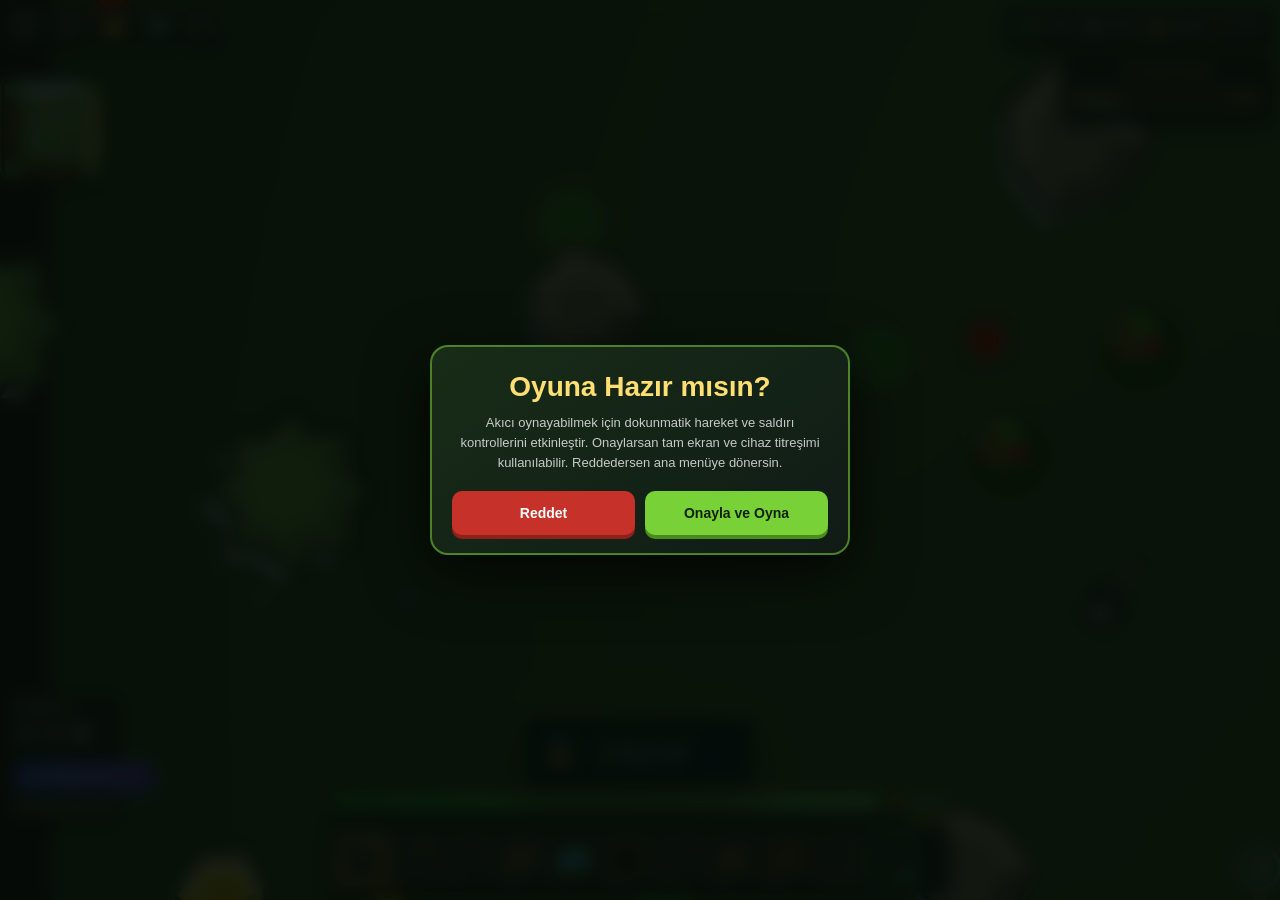
==== commit 522f629e: "Sync live gold leaderboard stats" ====
--- a/game/play.html
+++ b/game/play.html
@@ -4769,19 +4769,19 @@
   if (!el) return;
   el.style.display = 'flex';
   // Build rows: self + other players sorted by kills desc
-  const all = [{ name: player.name || 'Sen', kills: player.kills, xp: player.xp, score: player.score||0, isSelf: true, rankId: _myRankId || 0 }];
-  _otherPlayers.forEach(p => { all.push({ name: p.name || '?', kills: p.kills || 0, xp: p.xp || 0, score: p.score||0, isSelf: false, rankId: p.rankId || 0 }); });
-  all.sort((a, b) => (b.score - a.score) || (b.kills - a.kills));
+  const all = [{ name: player.name || 'Sen', gold: player.gold || 0, kills: player.kills, xp: player.xp, score: player.score||0, isSelf: true, rankId: _myRankId || 0 }];
+  _otherPlayers.forEach(p => { all.push({ name: p.name || '?', gold: p.gold || 0, kills: p.kills || 0, xp: p.xp || 0, score: p.score||0, isSelf: false, rankId: p.rankId || 0 }); });
+  all.sort((a, b) => (b.gold - a.gold) || (b.kills - a.kills));
   const rows = document.getElementById('tab-sb-rows');
   if (!rows) return;
   rows.innerHTML = all.slice(0, 12).map((p, i) => {
     const bg = p.isSelf ? 'rgba(100,200,50,0.18)' : i === 0 ? 'rgba(255,200,0,0.12)' : 'rgba(255,255,255,0.05)';
     const border = p.isSelf ? '1px solid rgba(100,200,50,0.4)' : i === 0 ? '1px solid rgba(255,200,0,0.3)' : '1px solid rgba(255,255,255,0.07)';
-    const sc = p.score || 0;
+    const sc = p.gold || 0;
     const scStr = sc >= 1000 ? (sc/1000).toFixed(1)+'K' : String(sc);
     return `<div style="display:flex;align-items:center;gap:8px;background:${bg};border:${border};border-radius:8px;padding:5px 10px;font-size:12px;">
       <span style="flex:1;font-weight:${p.isSelf ? 800 : 600};color:${p.isSelf ? '#8ddc52' : '#fff'}">${p.name}${p.isSelf ? ' (Sen)' : ''}</span>
-      <span style="color:#ffd700;font-weight:800">${scStr}</span>
+      <span style="color:#ffd700;font-weight:800"><img src="asset/gold.png" alt="Altın" style="width:14px;height:14px;vertical-align:-2px"> ${scStr}</span>
     </div>`;
   }).join('');
 }
@@ -5474,7 +5474,7 @@
 let _ping = 0;
 let _pingTimer = 0;
 let _stateTimer = 0;
-let _lastEmitX = 0, _lastEmitY = 0, _lastEmitAngle = 0, _lastEmitHp = 100, _lastEmitScore = 0, _lastEmitAttacking = false;
+let _lastEmitX = 0, _lastEmitY = 0, _lastEmitAngle = 0, _lastEmitHp = 100, _lastEmitScore = 0, _lastEmitGold = 0, _lastEmitKills = 0, _lastEmitXp = 0, _lastEmitAttacking = false;
 let _lastEmitVx = 0, _lastEmitVy = 0; // ② velocity change detection for delta emit
 let _chatInput = null;
 let _isDying = false; // guard against double-die (pvp_hit + pvp_killed race)
@@ -16127,12 +16127,16 @@
     const da = Math.abs(player.angle - _lastEmitAngle);
     const dhp = Math.abs(player.hp - _lastEmitHp);
     const dsc = Math.abs((player.score || 0) - _lastEmitScore);
+    const dgold = Math.abs((player.gold || 0) - _lastEmitGold);
+    const dkills = Math.abs((player.kills || 0) - _lastEmitKills);
+    const dxp = Math.abs((player.xp || 0) - _lastEmitXp);
     // ② Also trigger if velocity changed significantly (catches initial movement)
     const dvx = Math.abs((player.vx||0) - (_lastEmitVx||0));
     const dvy = Math.abs((player.vy||0) - (_lastEmitVy||0));
-    if (dx > 0.4 || dy > 0.4 || da > 0.006 || dhp > 0.5 || dsc >= 10 || dvx > 0.4 || dvy > 0.4 || player.isAttacking || player.isAttacking !== _lastEmitAttacking || player.weapon >= 3) {
+    if (dx > 0.4 || dy > 0.4 || da > 0.006 || dhp > 0.5 || dsc >= 10 || dgold >= 1 || dkills >= 1 || dxp >= 1 || dvx > 0.4 || dvy > 0.4 || player.isAttacking || player.isAttacking !== _lastEmitAttacking || player.weapon >= 3) {
       _lastEmitX = player.x; _lastEmitY = player.y;
       _lastEmitAngle = player.angle; _lastEmitHp = player.hp; _lastEmitScore = player.score || 0;
+      _lastEmitGold = player.gold || 0; _lastEmitKills = player.kills || 0; _lastEmitXp = player.xp || 0;
       _lastEmitAttacking = player.isAttacking;
       _lastEmitVx = player.vx || 0; _lastEmitVy = player.vy || 0;
       // ⑤ CSP: record predicted position + increment seq
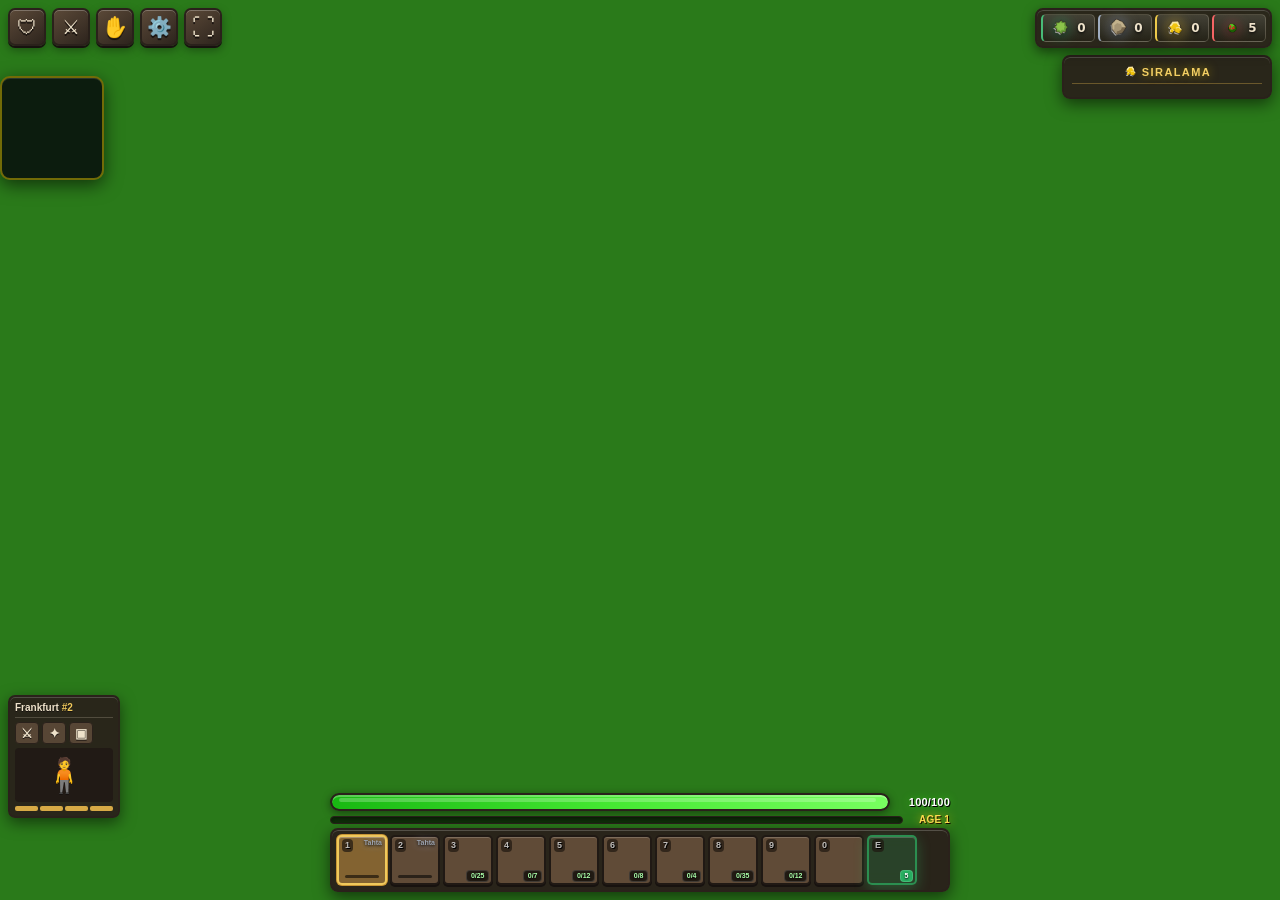
==== commit d3de5ec6: "Use visual rank badges in profile and death screen" ====
--- a/game/play.html
+++ b/game/play.html
@@ -801,6 +801,9 @@
 .lb-rank.top2{color:#e2e8f0;text-shadow:0 0 8px rgba(226,232,240,0.65);font-size:12px;}
 .lb-rank.top3{color:#ed8936;text-shadow:0 0 8px rgba(237,137,54,0.65);font-size:12px;}
 .lb-rank:not(.top1):not(.top2):not(.top3){color:rgba(255,255,255,0.4);font-size:10px;}
+.death-rank-visuals{display:flex;align-items:center;justify-content:center;gap:10px;min-height:54px;}
+.death-rank-visuals canvas{width:48px;height:48px;image-rendering:auto;filter:drop-shadow(0 3px 5px rgba(0,0,0,.5));}
+.death-rank-arrow{color:rgba(255,255,255,.5);font-size:18px;font-weight:900;}
 .lb-name{flex:1;white-space:nowrap;overflow:hidden;text-overflow:ellipsis;font-size:11px;padding-right:4px;letter-spacing:.2px;}
 .lb-score{font-size:11px;color:#4ade80;font-weight:900;min-width:32px;text-align:right;font-family:monospace,'Segoe UI',sans-serif;text-shadow:0 0 8px rgba(74,222,128,0.4);}
 .lb-row.me .lb-score{color:#ffd700;text-shadow:0 0 8px rgba(255,215,0,0.6);}
@@ -2420,7 +2423,7 @@
       </div>
       
       <div id="death-rank-bar" style="display:none;width:100%;background:#382110;border:2px solid #1F1108;border-radius:10px;padding:8px 12px;box-shadow:inset 0 2px 4px rgba(0,0,0,0.5);">
-        <div id="death-rank-label" style="display:flex;justify-content:space-between;align-items:center;font-size:11px;font-weight:900;margin-bottom:6px;letter-spacing:.3px"></div>
+        <div id="death-rank-label" class="death-rank-visuals" aria-label="Mevcut ve sonraki rank"></div>
         <div style="position:relative;height:10px;background:#1A0F08;border:1.5px solid #1F1108;border-radius:10px;overflow:hidden">
           <div id="death-rank-fill" style="height:100%;background:linear-gradient(90deg,#ffd700,#ff8c00);border-radius:10px;width:0%;transition:width 1.4s cubic-bezier(.25,.46,.45,.94)"></div>
         </div>
@@ -5400,6 +5403,23 @@
   ctx.restore();
 }
 
+function _renderRankBadgeCanvas(canvas, rankId, size = 48) {
+  if (!canvas) return;
+  canvas.width = size * 2;
+  canvas.height = size * 2;
+  const context = canvas.getContext('2d');
+  context.clearRect(0, 0, canvas.width, canvas.height);
+  drawRankBadge12(context, size, size, rankId, size * .82, globalTime || 0);
+}
+
+function _renderDeathRankVisuals(currentId, nextId) {
+  const label = document.getElementById('death-rank-label');
+  if (!label) return;
+  label.innerHTML = '<canvas id="death-current-rank" aria-label="Mevcut rank"></canvas><span class="death-rank-arrow">→</span><canvas id="death-next-rank" aria-label="Sonraki rank"></canvas>';
+  _renderRankBadgeCanvas(document.getElementById('death-current-rank'), currentId);
+  _renderRankBadgeCanvas(document.getElementById('death-next-rank'), nextId);
+}
+
 // ── Name tag: [badge] PlayerName / RankName ──────────────────
 function drawNameTag12(ctx, wx, wy, name, rankId, hpRatio, isOwn, t) {
   const rid = Math.max(0, Math.min(11, (rankId|0)));
@@ -8731,7 +8751,7 @@
     const _needed = Math.max(0, _re - _newTotalXp);
     const _pct = _rid >= 11 ? 100 : Math.min(100, Math.max(0, Math.round(((_newTotalXp - _rs) / (_re - _rs)) * 100)));
 
-    _rlEl.innerHTML = `<span style="color:${_rm[4]};font-weight:900;">${_FB_RANK_EMOJIS[_rid]} Lv.${_rid + 1} ${_rm[5]}</span><span style="color:rgba(255,255,255,0.4);padding:0 6px">➔</span><span style="color:${_nm[4]};font-weight:900;">${_FB_RANK_EMOJIS[Math.min(_rid + 1, 11)]} Lv.${Math.min(_rid + 2, 12)} ${_nm[5]}</span>`;
+    _renderDeathRankVisuals(_rid, Math.min(_rid + 1, 11));
     if (_rid >= 11) {
       _rtEl.innerHTML = `<b>+${_sessXP.toLocaleString('tr-TR')} XP</b> kazandın! (${_newTotalXp.toLocaleString('tr-TR')} XP · MAKSİMUM SEVİYE 👑)`;
     } else {
@@ -8755,7 +8775,7 @@
   const rlEl    = document.getElementById('death-rank-label');
   const rfEl    = document.getElementById('death-rank-fill');
   const rtEl    = document.getElementById('death-rank-xp');
-  if (rlEl) rlEl.innerHTML = `<span style="color:${rm[4]}">${rm[5]}</span><span style="color:rgba(255,255,255,0.35);padding:0 5px">→</span><span style="color:${nm[4]}">${nm[5]}</span>`;
+  if (rlEl) _renderDeathRankVisuals(rid, Math.min(rid + 1, 11));
   if (rfEl) { rfEl.style.transition='width 1.8s cubic-bezier(.25,.46,.45,.94)'; rfEl.style.width = pct + '%'; }
   if (rtEl) rtEl.textContent = `${totalXP.toLocaleString('tr-TR')} / ${re.toLocaleString('tr-TR')} XP`;
 }
@@ -11662,7477 +11682,4 @@
     }
     // Pink nose + mouth
     c.fillStyle='#e07090';c.beginPath();c.ellipse(R*.64,0,R*.08,R*.062,0,0,Math.PI*2);c.fill();
-    c.strokeStyle='#cc4466';c.lineWidth=2;c.lineCap='round';
-    c.beginPath();c.arc(R*.7,R*.04,R*.11,Math.PI*1.1,Math.PI*1.88);c.stroke();
-  } else if(sk==='kiz_deniz'){
-    // ── DENİZ KIZI ─────────────────────────────────────────────
-    const fl2=Math.sin(t*0.07)*0.5+0.5;
-    // Pearl/shell crown at back
-    for(let i=0;i<7;i++){
-      const pa=(-Math.PI*.6)+(i-3)*(Math.PI*.155);const pr=R*1.08;
-      c.fillStyle=fl?'#d8eef8':'rgba(200,238,255,0.88)';c.strokeStyle='rgba(80,180,210,0.7)';c.lineWidth=1.5;
-      c.beginPath();c.arc(Math.cos(pa)*pr-R*.1,Math.sin(pa)*pr-R*.04,R*.1,0,Math.PI*2);c.fill();c.stroke();
-      c.fillStyle='rgba(255,255,255,0.4)';c.beginPath();c.arc(Math.cos(pa)*pr-R*.12,Math.sin(pa)*pr-R*.07,R*.04,0,Math.PI*2);c.fill();
-    }
-    // Body — teal/turquoise gradient
-    const bg=c.createRadialGradient(-R*.14,-R*.18,0,0,0,R);
-    bg.addColorStop(0,fl?'#fff':'#88eee0');bg.addColorStop(0.45,fl?'#cef':'#3ac8b8');bg.addColorStop(0.85,fl?'#9ac':'#009898');bg.addColorStop(1,fl?'#68a':'#006868');
-    c.fillStyle=bg;c.strokeStyle='#006666';c.lineWidth=4;c.beginPath();c.arc(0,0,R,0,Math.PI*2);c.fill();c.stroke();
-    // Scale texture
-    c.strokeStyle='rgba(0,70,70,0.2)';c.lineWidth=1.2;
-    for(let row=0;row<4;row++){const yr=[-R*.42,-R*.14,R*.14,R*.42][row];for(let col=0;col<5;col++){const xr=-R*.56+col*R*.28+(row%2?R*.14:0);c.beginPath();c.arc(xr,yr,R*.13,Math.PI,0,true);c.stroke();}}
-    // Shimmer highlight
-    const sg=c.createRadialGradient(-R*.22,-R*.32,0,-R*.18,-R*.26,R*.52);
-    sg.addColorStop(0,`rgba(255,255,255,${0.18+fl2*.12})`);sg.addColorStop(1,'rgba(255,255,255,0)');
-    c.fillStyle=sg;c.beginPath();c.arc(0,0,R,0,Math.PI*2);c.fill();
-    // Aqua eyes
-    for(const s of[-1,1]){
-      c.fillStyle='#fff';c.beginPath();c.ellipse(R*.27,s*R*.24,R*.18,R*.135,0,0,Math.PI*2);c.fill();
-      c.fillStyle='#00d8d0';c.beginPath();c.ellipse(R*.29,s*R*.24,R*.13,R*.108,0,0,Math.PI*2);c.fill();
-      c.fillStyle='#008890';c.beginPath();c.ellipse(R*.31,s*R*.24,R*.082,R*.09,0,0,Math.PI*2);c.fill();
-      c.fillStyle='#000';c.beginPath();c.arc(R*.33,s*R*.24,R*.052,0,Math.PI*2);c.fill();
-      c.fillStyle='rgba(255,255,255,.92)';c.beginPath();c.arc(R*.27,s*R*.2,R*.04,0,Math.PI*2);c.fill();
-      c.fillStyle='rgba(255,255,255,.48)';c.beginPath();c.arc(R*.36,s*R*.27,R*.02,0,Math.PI*2);c.fill();
-      c.strokeStyle='rgba(0,100,110,0.8)';c.lineWidth=1.5;c.lineCap='round';
-      c.beginPath();c.moveTo(R*.16,s*R*.13);c.lineTo(R*.12,s*R*.085);c.stroke();
-      c.beginPath();c.moveTo(R*.36,s*R*.12);c.lineTo(R*.39,s*R*.075);c.stroke();
-    }
-    // Coral muzzle
-    c.fillStyle=fl?'#ade':'#62dac8';c.strokeStyle='#008888';c.lineWidth=2;c.beginPath();c.ellipse(R*.63,0,R*.22,R*.16,0,0,Math.PI*2);c.fill();c.stroke();
-    c.fillStyle='#cc5566';c.beginPath();c.ellipse(R*.745,0,R*.075,R*.062,0,0,Math.PI*2);c.fill();
-    // Bubble orbit
-    for(let i=0;i<5;i++){const bx=Math.cos(t*0.04+i*1.257)*R*(0.62+i*.1),by=Math.sin(t*0.05+i*1.257)*R*(0.58+i*.09);c.strokeStyle=`rgba(180,240,255,${0.28+fl2*.2})`;c.lineWidth=1.5;c.beginPath();c.arc(bx,by,R*(.048+i*.01),0,Math.PI*2);c.stroke();}
-  } else if(sk==='kiz_ates'){
-    // ── ATEŞ CADISI ────────────────────────────────────────────
-    const fl2=Math.sin(t*0.12)*0.5+0.5;
-    // Flame crown (animated, behind body)
-    for(let i=0;i<8;i++){
-      const fa=(-Math.PI*.68)+(i-3.5)*(Math.PI*.165);
-      const fh=R*(0.5+Math.sin(t*0.12+i*.9)*0.24);
-      const fx=Math.cos(fa)*R*.72-R*.1,fy=Math.sin(fa)*R*.72;
-      c.fillStyle=fl?'#ffa':i%2===0?`rgba(255,${90+Math.round(fl2*120)},0,0.88)`:`rgba(255,50,0,0.72)`;
-      c.beginPath();c.moveTo(fx,fy);c.lineTo(fx+Math.cos(fa-.35)*fh,fy+Math.sin(fa-.35)*fh);c.lineTo(fx,fy+fh*1.1);c.lineTo(fx+Math.cos(fa+.35)*fh,fy+Math.sin(fa+.35)*fh);c.closePath();c.fill();
-    }
-    // Body — fire red/orange
-    const bg=c.createRadialGradient(-R*.1,-R*.1,0,0,0,R);
-    bg.addColorStop(0,fl?'#fff':'#ff8828');bg.addColorStop(0.38,fl?'#fcc':'#cc3300');bg.addColorStop(0.78,fl?'#a44':'#8a1000');bg.addColorStop(1,fl?'#800':'#5a0000');
-    c.fillStyle=bg;c.strokeStyle='#5a0000';c.lineWidth=4;c.beginPath();c.arc(0,0,R,0,Math.PI*2);c.fill();c.stroke();
-    // Fire rune marks
-    c.strokeStyle=`rgba(255,${160+Math.round(fl2*95)},0,0.52)`;c.lineWidth=1.8;c.lineCap='round';
-    c.beginPath();c.moveTo(-R*.32,R*.22);c.lineTo(-R*.16,R*.06);c.lineTo(-R*.32,-R*.08);c.lineTo(-R*.16,-R*.24);c.stroke();
-    c.beginPath();c.moveTo(-R*.52,-R*.12);c.lineTo(-R*.36,0);c.lineTo(-R*.52,R*.12);c.stroke();
-    // Glowing fire eyes
-    for(const s of[-1,1]){
-      c.fillStyle='rgba(0,0,0,.65)';c.beginPath();c.ellipse(R*.28,s*R*.24,R*.175,R*.13,0,0,Math.PI*2);c.fill();
-      const eg=c.createRadialGradient(R*.28,s*R*.24,0,R*.28,s*R*.24,R*.135);
-      eg.addColorStop(0,`rgba(255,220,80,${0.82+fl2*.18})`);eg.addColorStop(0.5,`rgba(255,90,0,${0.7+fl2*.3})`);eg.addColorStop(1,'rgba(180,0,0,0.4)');
-      c.fillStyle=eg;c.beginPath();c.ellipse(R*.28,s*R*.24,R*.138,R*.105,0,0,Math.PI*2);c.fill();
-      c.fillStyle='#000';c.beginPath();c.arc(R*.32,s*R*.24,R*.042,0,Math.PI*2);c.fill();
-      c.fillStyle=`rgba(255,240,160,${0.6+fl2*.4})`;c.beginPath();c.arc(R*.27,s*R*.2,R*.038,0,Math.PI*2);c.fill();
-      c.strokeStyle='#ff4400';c.lineWidth=2.5;c.lineCap='round';
-      c.beginPath();c.moveTo(R*.12,s*R*.135);c.lineTo(R*.38,s*(R*.15-s*.055));c.stroke();
-      c.beginPath();c.moveTo(R*.14,s*R*.13);c.lineTo(R*.1,s*R*.08);c.stroke();
-      c.beginPath();c.moveTo(R*.37,s*R*.12);c.lineTo(R*.41,s*R*.075);c.stroke();
-    }
-    // Dark muzzle + smirk
-    c.fillStyle=fl?'#c44':'#8a1800';c.strokeStyle='#5a0000';c.lineWidth=2;c.beginPath();c.ellipse(R*.63,0,R*.22,R*.16,0,0,Math.PI*2);c.fill();c.stroke();
-    c.fillStyle='#ff2200';c.beginPath();c.ellipse(R*.745,0,R*.082,R*.065,0,0,Math.PI*2);c.fill();
-    c.strokeStyle='#ff5500';c.lineWidth=2;c.lineCap='round';
-    c.beginPath();c.arc(R*.74,R*.045,R*.115,Math.PI*1.1,Math.PI*1.62);c.stroke();
-    // Outer glow
-    c.save();c.shadowColor='#ff4400';c.shadowBlur=16*(0.4+fl2*.6);
-    c.strokeStyle=`rgba(255,80,0,${0.16+fl2*.18})`;c.lineWidth=5;c.beginPath();c.arc(0,0,R+2,0,Math.PI*2);c.stroke();c.restore();
-  } else if(sk==='kiz_buz'){
-    // ── BUZ PRENSESİ ───────────────────────────────────────────
-    const fl2=Math.sin(t*0.06)*0.5+0.5;
-    // Ice crystal crown (behind body)
-    for(let i=0;i<8;i++){
-      const ca=(-Math.PI*.62)+(i-3.5)*(Math.PI*.155);
-      const ch=R*(0.32+Math.sin(i*1.35)*0.18+Math.sin(t*0.05+i)*0.08);
-      const cx=Math.cos(ca)*R*.84-R*.1,cy=Math.sin(ca)*R*.84;
-      c.fillStyle=fl?'#eef':'rgba(175,232,255,0.82)';c.strokeStyle=`rgba(80,196,255,${0.5+fl2*.3})`;c.lineWidth=1.5;
-      c.beginPath();c.moveTo(cx,cy);c.lineTo(cx-R*.038,cy+ch*.52);c.lineTo(cx,cy+ch);c.lineTo(cx+R*.038,cy+ch*.52);c.closePath();c.fill();c.stroke();
-      c.fillStyle='rgba(255,255,255,0.45)';c.beginPath();c.moveTo(cx-R*.016,cy+ch*.18);c.lineTo(cx,cy+ch*.44);c.lineTo(cx+R*.016,cy+ch*.18);c.closePath();c.fill();
-    }
-    // Body — icy blue
-    const bg=c.createRadialGradient(-R*.18,-R*.22,0,0,0,R);
-    bg.addColorStop(0,fl?'#fff':'#eef9ff');bg.addColorStop(0.38,fl?'#ccf':'#c0ecff');bg.addColorStop(0.75,fl?'#aaf':'#88ccee');bg.addColorStop(1,fl?'#88f':'#4488aa');
-    c.fillStyle=bg;c.strokeStyle='#3377aa';c.lineWidth=4;c.beginPath();c.arc(0,0,R,0,Math.PI*2);c.fill();c.stroke();
-    // Snowflake pattern on body
-    c.strokeStyle=`rgba(160,224,255,${0.48+fl2*.3})`;c.lineWidth=1.6;c.lineCap='round';
-    for(let i=0;i<6;i++){const sa=i*Math.PI/3;c.beginPath();c.moveTo(0,0);c.lineTo(Math.cos(sa)*R*.4,Math.sin(sa)*R*.4);c.stroke();}
-    for(let i=0;i<6;i++){const sa=i*Math.PI/3+Math.PI/6;const sb=R*.26;c.beginPath();c.moveTo(Math.cos(sa)*sb*.5,Math.sin(sa)*sb*.5);c.lineTo(Math.cos(sa)*sb,Math.sin(sa)*sb);c.stroke();}
-    // Shimmer
-    const sg=c.createRadialGradient(-R*.28,-R*.35,0,-R*.2,-R*.26,R*.5);
-    sg.addColorStop(0,`rgba(255,255,255,${0.28+fl2*.16})`);sg.addColorStop(1,'rgba(255,255,255,0)');
-    c.fillStyle=sg;c.beginPath();c.arc(0,0,R,0,Math.PI*2);c.fill();
-    // Icy eyes
-    for(const s of[-1,1]){
-      c.fillStyle='#fff';c.beginPath();c.ellipse(R*.27,s*R*.24,R*.18,R*.135,0,0,Math.PI*2);c.fill();
-      c.fillStyle='#7af8ff';c.beginPath();c.ellipse(R*.29,s*R*.24,R*.132,R*.108,0,0,Math.PI*2);c.fill();
-      c.fillStyle='#00aacc';c.beginPath();c.ellipse(R*.31,s*R*.24,R*.082,R*.09,0,0,Math.PI*2);c.fill();
-      c.fillStyle='#003344';c.beginPath();c.arc(R*.33,s*R*.24,R*.052,0,Math.PI*2);c.fill();
-      c.fillStyle='rgba(255,255,255,.92)';c.beginPath();c.arc(R*.275,s*R*.196,R*.04,0,Math.PI*2);c.fill();
-      c.fillStyle='rgba(255,255,255,.5)';c.beginPath();c.arc(R*.37,s*R*.274,R*.022,0,Math.PI*2);c.fill();
-      c.strokeStyle=`rgba(160,224,255,${0.38+fl2*.28})`;c.lineWidth=0.9;
-      for(let ax=0;ax<3;ax++){const ang=ax*Math.PI/3;c.beginPath();c.moveTo(R*.31-Math.cos(ang)*R*.03,s*R*.24-Math.sin(ang)*R*.03);c.lineTo(R*.31+Math.cos(ang)*R*.03,s*R*.24+Math.sin(ang)*R*.03);c.stroke();}
-      c.strokeStyle='#4488aa';c.lineWidth=1.5;c.lineCap='round';
-      c.beginPath();c.moveTo(R*.15,s*R*.13);c.lineTo(R*.11,s*R*.085);c.stroke();
-      c.beginPath();c.moveTo(R*.36,s*R*.12);c.lineTo(R*.4,s*R*.075);c.stroke();
-    }
-    // Frosted muzzle
-    c.fillStyle=fl?'#def':'#c0eaf8';c.strokeStyle='#3377aa';c.lineWidth=2;c.beginPath();c.ellipse(R*.63,0,R*.22,R*.16,0,0,Math.PI*2);c.fill();c.stroke();
-    c.fillStyle='#88ccdd';c.beginPath();c.ellipse(R*.745,0,R*.08,R*.064,0,0,Math.PI*2);c.fill();
-    // Ice sparkle orbit
-    for(let i=0;i<6;i++){const ix=Math.cos(t*0.04+i*1.047)*R*(0.56+i*.09),iy=Math.sin(t*0.05+i*1.047)*R*(0.54+i*.085);c.fillStyle=`rgba(190,236,255,${0.45+fl2*.38})`;c.beginPath();c.arc(ix,iy,R*.038,0,Math.PI*2);c.fill();}
-    // Cold aura glow
-    c.save();c.shadowColor='#00ccff';c.shadowBlur=12*(0.3+fl2*.7);
-    c.strokeStyle=`rgba(170,228,255,${0.14+fl2*.12})`;c.lineWidth=4;c.beginPath();c.arc(0,0,R+1,0,Math.PI*2);c.stroke();c.restore();
-  } else if(sk==='kiz_orman'){
-    // ── ORMAN PERİSİ ───────────────────────────────────────────
-    const fl2=Math.sin(t*0.08)*0.5+0.5;
-    // Leaf crown (behind)
-    for(let i=0;i<9;i++){
-      const la=(-Math.PI*.68)+(i-4)*(Math.PI*.132);
-      const lx=Math.cos(la)*R*.9-R*.1,ly=Math.sin(la)*R*.9;
-      c.fillStyle=fl?'#aea':(['#4aaa20','#5ab830','#3a8a14','#88cc40','#2a7a10','#66bb28','#44990e'][i%7]);
-      c.strokeStyle='#1a5a08';c.lineWidth=1.4;
-      c.save();c.translate(lx,ly);c.rotate(la+Math.PI*.5);
-      c.beginPath();c.ellipse(0,-R*.14,R*.09,R*.2,0,0,Math.PI*2);c.fill();c.stroke();
-      c.strokeStyle='rgba(200,255,160,0.5)';c.lineWidth=0.8;c.beginPath();c.moveTo(0,-R*.04);c.lineTo(0,-R*.24);c.stroke();c.restore();
-    }
-    // Small flowers in crown
-    for(let i=0;i<4;i++){
-      const la=(-Math.PI*.55)+(i-1.5)*(Math.PI*.18);
-      const lx=Math.cos(la)*R*.9-R*.1,ly=Math.sin(la)*R*.9;
-      for(let p=0;p<5;p++){const pa=p*Math.PI*.4;c.fillStyle=['#ff88bb','#ffaa44','#ff6688','#aaff44','#ffcc00'][i];c.beginPath();c.arc(lx+Math.cos(pa)*R*.07,ly+Math.sin(pa)*R*.07,R*.048,0,Math.PI*2);c.fill();}
-      c.fillStyle='#ffee00';c.beginPath();c.arc(lx,ly,R*.058,0,Math.PI*2);c.fill();
-    }
-    // Body — emerald green
-    const bg=c.createRadialGradient(-R*.12,-R*.14,0,0,0,R);
-    bg.addColorStop(0,fl?'#fff':'#d0f090');bg.addColorStop(0.38,fl?'#cec':'#88cc50');bg.addColorStop(0.78,fl?'#8b8':'#4aaa20');bg.addColorStop(1,fl?'#484':'#2a7814');
-    c.fillStyle=bg;c.strokeStyle='#1a5a08';c.lineWidth=4;c.beginPath();c.arc(0,0,R,0,Math.PI*2);c.fill();c.stroke();
-    // Vine patterns
-    c.strokeStyle='rgba(20,90,10,0.28)';c.lineWidth=2;c.lineCap='round';
-    c.beginPath();c.moveTo(-R*.56,R*.28);c.quadraticCurveTo(-R*.2,R*.52,R*.1,R*.3);c.stroke();
-    c.beginPath();c.moveTo(-R*.48,-R*.28);c.quadraticCurveTo(-R*.12,-R*.52,R*.18,-R*.28);c.stroke();
-    // Small leaves on body
-    for(const[lx2,ly2,la2]of[[-R*.42,R*.14,0.55],[-R*.3,-R*.36,-0.6],[R*.1,R*.44,0.8]]){
-      c.fillStyle='#3aaa14';c.strokeStyle='#1a5a08';c.lineWidth=1;
-      c.save();c.translate(lx2,ly2);c.rotate(la2);c.beginPath();c.ellipse(0,0,R*.1,R*.062,0,0,Math.PI*2);c.fill();c.stroke();c.restore();
-    }
-    // Bright fairy-green eyes
-    for(const s of[-1,1]){
-      c.fillStyle='#fff';c.beginPath();c.ellipse(R*.27,s*R*.24,R*.175,R*.13,0,0,Math.PI*2);c.fill();
-      c.fillStyle='#44cc44';c.beginPath();c.ellipse(R*.29,s*R*.24,R*.125,R*.105,0,0,Math.PI*2);c.fill();
-      c.fillStyle='#007700';c.beginPath();c.ellipse(R*.31,s*R*.24,R*.078,R*.088,0,0,Math.PI*2);c.fill();
-      c.fillStyle='#000';c.beginPath();c.arc(R*.33,s*R*.24,R*.05,0,Math.PI*2);c.fill();
-      c.fillStyle='rgba(255,255,255,.9)';c.beginPath();c.arc(R*.275,s*R*.196,R*.038,0,Math.PI*2);c.fill();
-      c.fillStyle='rgba(255,255,255,.45)';c.beginPath();c.arc(R*.36,s*R*.276,R*.02,0,Math.PI*2);c.fill();
-      c.strokeStyle='#1a5a08';c.lineWidth=1.5;c.lineCap='round';
-      c.beginPath();c.moveTo(R*.15,s*R*.13);c.lineTo(R*.11,s*R*.085);c.stroke();
-      c.beginPath();c.moveTo(R*.36,s*R*.12);c.lineTo(R*.4,s*R*.075);c.stroke();
-    }
-    // Green muzzle + smile
-    c.fillStyle=fl?'#bfb':'#88cc60';c.strokeStyle='#1a5a08';c.lineWidth=2;c.beginPath();c.ellipse(R*.63,0,R*.22,R*.16,0,0,Math.PI*2);c.fill();c.stroke();
-    c.fillStyle='#4a9a24';c.beginPath();c.ellipse(R*.745,0,R*.074,R*.06,0,0,Math.PI*2);c.fill();
-    c.strokeStyle='#1a5a08';c.lineWidth=2.5;c.lineCap='round';c.beginPath();c.arc(R*.7,R*.042,R*.115,Math.PI*1.12,Math.PI*1.88);c.stroke();
-    // Fairy sparkles
-    for(let i=0;i<7;i++){const fx=Math.cos(t*0.04+i*0.898)*R*(0.62+Math.sin(t*.06+i)*.14),fy=Math.sin(t*0.04+i*0.898)*R*(0.62+Math.sin(t*.07+i)*.13);c.fillStyle=`rgba(${100+i*18},255,${80+i*14},${(0.5+fl2*.42)*(1-i*.1)})`;c.beginPath();c.arc(fx,fy,R*.042,0,Math.PI*2);c.fill();}
-  } else if(sk==='kiz_vampir'){
-    // ── VAMPİR KIZ ─────────────────────────────────────────────
-    const fl2=Math.sin(t*0.09)*0.5+0.5;
-    // Bat ears (behind body)
-    for(const s of[-1,1]){
-      c.fillStyle=fl?'#553':'#1a001a';c.strokeStyle='#7700cc';c.lineWidth=2.5;
-      c.beginPath();c.moveTo(-R*.72,s*R*.2);c.lineTo(-R*1.28,s*R*.66);c.lineTo(-R*1.08,s*R*.22);c.lineTo(-R*1.28,-s*R*.02);c.closePath();c.fill();c.stroke();
-      c.fillStyle='#330048';c.beginPath();c.moveTo(-R*.76,s*R*.24);c.lineTo(-R*1.14,s*R*.56);c.lineTo(-R*.99,s*R*.28);c.lineTo(-R*1.12,s*R*.06);c.closePath();c.fill();
-      c.fillStyle=`rgba(180,0,255,${0.22+fl2*.18})`;c.beginPath();c.arc(-R*1.02,s*R*.34,R*.078,0,Math.PI*2);c.fill();
-    }
-    // Body — deep purple
-    const bg=c.createRadialGradient(-R*.12,-R*.14,0,0,0,R);
-    bg.addColorStop(0,fl?'#888':'#4a0062');bg.addColorStop(0.38,fl?'#666':'#2c0044');bg.addColorStop(0.78,fl?'#444':'#18002a');bg.addColorStop(1,fl?'#222':'#080012');
-    c.fillStyle=bg;c.strokeStyle='#7700cc';c.lineWidth=4;c.beginPath();c.arc(0,0,R,0,Math.PI*2);c.fill();c.stroke();
-    // Moon crescent marking
-    c.fillStyle=`rgba(180,0,255,${0.18+fl2*.14})`;c.strokeStyle='rgba(200,100,255,0.36)';c.lineWidth=1;
-    c.beginPath();c.arc(-R*.28,R*.1,R*.34,Math.PI*.28,Math.PI*1.82);c.arc(-R*.3,R*.08,R*.24,Math.PI*1.82,Math.PI*.28,true);c.closePath();c.fill();c.stroke();
-    // Glowing purple/crimson vampire eyes
-    for(const s of[-1,1]){
-      c.fillStyle='#050008';c.beginPath();c.ellipse(R*.28,s*R*.24,R*.175,R*.135,0,0,Math.PI*2);c.fill();
-      const eg=c.createRadialGradient(R*.28,s*R*.24,0,R*.28,s*R*.24,R*.136);
-      eg.addColorStop(0,`rgba(255,60,255,${0.9+fl2*.1})`);eg.addColorStop(0.4,`rgba(180,0,200,${0.7+fl2*.3})`);eg.addColorStop(1,'rgba(80,0,80,0.28)');
-      c.fillStyle=eg;c.beginPath();c.ellipse(R*.28,s*R*.24,R*.132,R*.105,0,0,Math.PI*2);c.fill();
-      c.fillStyle='#000';c.beginPath();c.arc(R*.32,s*R*.24,R*.042,0,Math.PI*2);c.fill();
-      c.fillStyle=`rgba(255,160,255,${0.5+fl2*.42})`;c.beginPath();c.arc(R*.272,s*R*.196,R*.038,0,Math.PI*2);c.fill();
-      c.save();c.shadowColor='#cc00ff';c.shadowBlur=9*(0.4+fl2*.6);
-      c.strokeStyle=`rgba(200,50,255,${0.56+fl2*.36})`;c.lineWidth=1;c.beginPath();c.ellipse(R*.28,s*R*.24,R*.175,R*.135,0,0,Math.PI*2);c.stroke();c.restore();
-      c.strokeStyle='#7700aa';c.lineWidth=2.2;c.lineCap='round';
-      c.beginPath();c.moveTo(R*.12,s*R*.135);c.lineTo(R*.08,s*R*.08);c.stroke();
-      c.beginPath();c.moveTo(R*.37,s*R*.12);c.lineTo(R*.42,s*R*.07);c.stroke();
-    }
-    // Pale dark muzzle + fangs
-    c.fillStyle=fl?'#aaa':'#1e0030';c.strokeStyle='#7700cc';c.lineWidth=2;c.beginPath();c.ellipse(R*.63,0,R*.22,R*.16,0,0,Math.PI*2);c.fill();c.stroke();
-    c.fillStyle='#eee0ff';c.strokeStyle='#9900cc';c.lineWidth=1;
-    for(const s of[-1,1]){c.beginPath();c.moveTo(R*.56+s*R*.066,R*.07);c.lineTo(R*.61+s*R*.066,R*.19);c.lineTo(R*.65+s*R*.066,R*.07);c.closePath();c.fill();c.stroke();}
-    c.fillStyle='rgba(130,0,130,.48)';c.beginPath();c.ellipse(R*.74,0,R*.072,R*.058,0,0,Math.PI*2);c.fill();
-    // Purple aura
-    c.save();c.shadowColor='#9900ff';c.shadowBlur=18*(0.3+fl2*.7);
-    c.strokeStyle=`rgba(140,0,255,${0.14+fl2*.14})`;c.lineWidth=5;c.beginPath();c.arc(0,0,R+2,0,Math.PI*2);c.stroke();c.restore();
-  } else if(sk==='kiz_neon'){
-    // ── NEON SAVAŞÇI ───────────────────────────────────────────
-    const fl2=Math.sin(t*0.15)*0.5+0.5;
-    const hue=(t*1.8)%360;
-    // Circuit headgear (behind body)
-    c.strokeStyle=`hsl(${hue},100%,62%)`;c.lineWidth=2;c.lineCap='square';
-    c.beginPath();c.moveTo(-R*.82,-R*.3);c.lineTo(-R*.52,-R*.3);c.lineTo(-R*.52,-R*.56);c.lineTo(-R*.22,-R*.56);c.stroke();
-    c.beginPath();c.moveTo(-R*.82,R*.3);c.lineTo(-R*.52,R*.3);c.lineTo(-R*.52,R*.56);c.lineTo(-R*.22,R*.56);c.stroke();
-    for(const[nx,ny]of[[-R*.82,-R*.3],[-R*.52,-R*.56],[-R*.82,R*.3],[-R*.52,R*.56]]){
-      c.fillStyle=`hsl(${(hue+120)%360},100%,72%)`;c.strokeStyle='#000';c.lineWidth=1;c.beginPath();c.arc(nx,ny,R*.062,0,Math.PI*2);c.fill();c.stroke();
-    }
-    // Body — dark cyberpunk
-    const bg=c.createRadialGradient(-R*.1,-R*.1,0,0,0,R);
-    bg.addColorStop(0,fl?'#778':'#141028');bg.addColorStop(0.42,fl?'#556':'#0d0820');bg.addColorStop(1,fl?'#334':'#050510');
-    c.fillStyle=bg;c.strokeStyle=`hsl(${hue},100%,58%)`;c.lineWidth=3;c.beginPath();c.arc(0,0,R,0,Math.PI*2);c.fill();c.stroke();
-    // Neon circuit lines on body
-    c.strokeStyle=`hsla(${hue},100%,68%,${0.48+fl2*.28})`;c.lineWidth=1.5;c.lineCap='round';
-    c.beginPath();c.moveTo(-R*.52,R*.22);c.lineTo(-R*.22,R*.22);c.lineTo(-R*.22,R*.44);c.lineTo(R*.08,R*.44);c.stroke();
-    c.beginPath();c.moveTo(-R*.48,-R*.26);c.lineTo(-R*.18,-R*.26);c.lineTo(-R*.18,-R*.47);c.lineTo(R*.04,-R*.47);c.stroke();
-    c.beginPath();c.moveTo(-R*.62,0);c.lineTo(-R*.32,0);c.stroke();
-    c.beginPath();c.moveTo(-R*.32,-R*.44);c.lineTo(-R*.32,R*.44);c.stroke();
-    for(const[nx2,ny2]of[[-R*.22,R*.22],[-R*.22,R*.44],[-R*.22,-R*.26],[-R*.32,0],[-R*.32,-R*.44]]){
-      c.fillStyle=`hsla(${(hue+180)%360},100%,72%,${0.65+fl2*.28})`;c.beginPath();c.arc(nx2,ny2,R*.042,0,Math.PI*2);c.fill();
-    }
-    // Neon headband arc
-    c.strokeStyle=`hsl(${(hue+180)%360},100%,68%)`;c.lineWidth=3;
-    c.beginPath();c.arc(0,0,R*.98,Math.PI*.64,Math.PI*1.02);c.stroke();
-    // Big neon eyes
-    for(const s of[-1,1]){
-      c.fillStyle='#070814';c.beginPath();c.ellipse(R*.28,s*R*.24,R*.175,R*.135,0,0,Math.PI*2);c.fill();
-      const eg=c.createRadialGradient(R*.28,s*R*.24,0,R*.28,s*R*.24,R*.136);
-      eg.addColorStop(0,`hsl(${hue},100%,82%)`);eg.addColorStop(0.5,`hsl(${hue},100%,52%)`);eg.addColorStop(1,'rgba(0,0,5,0.5)');
-      c.fillStyle=eg;c.beginPath();c.ellipse(R*.28,s*R*.24,R*.132,R*.105,0,0,Math.PI*2);c.fill();
-      c.fillStyle='#000';c.beginPath();c.arc(R*.32,s*R*.24,R*.044,0,Math.PI*2);c.fill();
-      c.save();c.shadowColor=`hsl(${hue},100%,70%)`;c.shadowBlur=10;
-      c.fillStyle=`hsla(${hue},100%,88%,0.82)`;c.beginPath();c.arc(R*.272,s*R*.196,R*.034,0,Math.PI*2);c.fill();c.restore();
-      c.strokeStyle=`hsl(${(hue+90)%360},100%,62%)`;c.lineWidth=1.5;c.lineCap='round';
-      c.beginPath();c.moveTo(R*.15,s*R*.13);c.lineTo(R*.1,s*R*.08);c.stroke();
-      c.beginPath();c.moveTo(R*.37,s*R*.12);c.lineTo(R*.42,s*R*.075);c.stroke();
-    }
-    // Dark muzzle neon trim
-    c.fillStyle='#0d0820';c.strokeStyle=`hsl(${hue},100%,58%)`;c.lineWidth=1.5;c.beginPath();c.ellipse(R*.63,0,R*.22,R*.16,0,0,Math.PI*2);c.fill();c.stroke();
-    c.fillStyle=`hsl(${(hue+90)%360},100%,62%)`;c.beginPath();c.ellipse(R*.745,0,R*.065,R*.055,0,0,Math.PI*2);c.fill();
-    // Neon glow outer ring
-    c.save();c.shadowColor=`hsl(${hue},100%,62%)`;c.shadowBlur=20*(0.3+fl2*.7);
-    c.strokeStyle=`hsla(${hue},100%,70%,${0.18+fl2*.15})`;c.lineWidth=5;c.beginPath();c.arc(0,0,R+2,0,Math.PI*2);c.stroke();c.restore();
-  } else if(sk==='kiz_samurai'){
-    // ── SAMURAİ KIZ ────────────────────────────────────────────
-    const fl2=Math.sin(t*0.07)*0.5+0.5;
-    // Kabuto helmet cheek guards (behind)
-    for(const s of[-1,1]){
-      c.fillStyle=fl?'#c44':'#880000';c.strokeStyle='#3a0000';c.lineWidth=2.5;
-      c.beginPath();c.moveTo(-R*.7,s*R*.2);c.lineTo(-R*1.22,s*R*.32);c.lineTo(-R*1.2,s*R*.7);c.lineTo(-R*.72,s*R*.62);c.closePath();c.fill();c.stroke();
-      c.strokeStyle='#c8a040';c.lineWidth=1.5;
-      c.beginPath();c.moveTo(-R*.7,s*R*.2);c.lineTo(-R*1.22,s*R*.32);c.stroke();
-      c.beginPath();c.moveTo(-R*.72,s*R*.62);c.lineTo(-R*1.2,s*R*.7);c.stroke();
-      for(let ri=1;ri<4;ri++){c.beginPath();c.moveTo(-R*.74,s*(R*.22+ri*R*.1));c.lineTo(-R*1.18,s*(R*.32+ri*R*.1));c.stroke();}
-    }
-    // Kabuto back plate
-    c.fillStyle=fl?'#c44':'#660000';c.strokeStyle='#3a0000';c.lineWidth=3;
-    c.beginPath();c.arc(-R*.58,0,R*.56,Math.PI*.38,Math.PI*1.62);c.lineTo(-R*.75,0);c.closePath();c.fill();c.stroke();
-    c.strokeStyle='#c8a040';c.lineWidth=1.5;
-    c.beginPath();c.arc(-R*.58,0,R*.5,Math.PI*.42,Math.PI*1.58);c.stroke();
-    for(let i=0;i<3;i++){c.strokeStyle='rgba(200,160,60,.56)';c.lineWidth=1;c.beginPath();c.arc(-R*.58,0,R*(0.28+i*.08),Math.PI*.48,Math.PI*1.52);c.stroke();}
-    // Body — dark lacquer armor
-    const bg=c.createRadialGradient(-R*.1,-R*.1,0,0,0,R);
-    bg.addColorStop(0,fl?'#c44':'#580808');bg.addColorStop(0.36,fl?'#a00':'#380000');bg.addColorStop(0.76,fl?'#800':'#1e0000');bg.addColorStop(1,fl?'#600':'#0e0000');
-    c.fillStyle=bg;c.strokeStyle='#380000';c.lineWidth=4;c.beginPath();c.arc(0,0,R,0,Math.PI*2);c.fill();c.stroke();
-    // Gold armor plates
-    c.fillStyle='#c8a040';c.strokeStyle='#8b6914';c.lineWidth=1.5;
-    for(const [sa,ea] of [[Math.PI*1.48,Math.PI*1.7],[Math.PI*1.28,Math.PI*1.48],[Math.PI*.5,Math.PI*.72]]){
-      c.beginPath();c.arc(0,0,R,sa,ea,false);c.arc(0,0,R*.74,ea,sa,true);c.closePath();c.fill();c.stroke();
-    }
-    // Red lacings detail
-    c.strokeStyle='#cc2200';c.lineWidth=1.2;c.lineCap='round';
-    for(const [x1,y1,x2,y2] of [[-R*.18,R*.72,-R*.18,R*.52],[-R*.04,R*.76,-R*.04,R*.56],[R*.1,R*.72,R*.1,R*.52],[-R*.18,-R*.72,-R*.18,-R*.52]]){
-      c.beginPath();c.moveTo(x1,y1);c.lineTo(x2,y2);c.stroke();
-    }
-    // Fierce dark eyes
-    for(const s of[-1,1]){
-      c.fillStyle='#fff';c.beginPath();c.ellipse(R*.26,s*R*.24,R*.17,R*.108,s*.18,0,Math.PI*2);c.fill();
-      c.fillStyle='#1a0606';c.beginPath();c.ellipse(R*.29,s*R*.24,R*.1,R*.09,s*.18,0,Math.PI*2);c.fill();
-      c.fillStyle='#000';c.beginPath();c.arc(R*.32,s*R*.24,R*.06,0,Math.PI*2);c.fill();
-      c.fillStyle='rgba(255,255,255,.65)';c.beginPath();c.arc(R*.272,s*R*.2,R*.03,0,Math.PI*2);c.fill();
-      c.strokeStyle='#3a0000';c.lineWidth=2.8;c.lineCap='round';
-      c.beginPath();c.moveTo(R*.1,s*(R*.14+s*.07));c.lineTo(R*.37,s*(R*.17-s*.055));c.stroke();
-      c.lineWidth=1.5;
-      c.beginPath();c.moveTo(R*.13,s*R*.13);c.lineTo(R*.09,s*R*.08);c.stroke();
-      c.beginPath();c.moveTo(R*.37,s*R*.12);c.lineTo(R*.42,s*R*.07);c.stroke();
-    }
-    // Armored muzzle
-    c.fillStyle=fl?'#a44':'#380808';c.strokeStyle='#c8a040';c.lineWidth=2;c.beginPath();c.ellipse(R*.63,0,R*.22,R*.16,0,0,Math.PI*2);c.fill();c.stroke();
-    c.fillStyle='#180000';c.beginPath();c.ellipse(R*.745,0,R*.082,R*.065,0,0,Math.PI*2);c.fill();
-    // Gold shimmer
-    c.save();c.shadowColor='#c8a040';c.shadowBlur=10*(0.3+fl2*.7);
-    c.strokeStyle=`rgba(200,160,64,${0.14+fl2*.12})`;c.lineWidth=4;c.beginPath();c.arc(0,0,R+1,0,Math.PI*2);c.stroke();c.restore();
-  } else if(sk==='kiz_karanlik'){
-    // ── GECE KRALİÇESİ ─────────────────────────────────────────
-    const fl2=Math.sin(t*0.05)*0.5+0.5;
-    const hue2=(t*0.9)%360;
-    // Star/gem crown (behind)
-    for(let i=0;i<8;i++){
-      const ca=(-Math.PI*.62)+(i-3.5)*(Math.PI*.155);
-      const cr=R*(0.88+Math.sin(i*1.12+t*0.038)*0.1);
-      const cx=Math.cos(ca)*cr-R*.08,cy=Math.sin(ca)*cr;
-      const cs=R*(0.07+Math.sin(i*.72)*0.04);
-      c.fillStyle=fl?'#aaa':`hsl(${(hue2+i*42)%360},80%,72%)`;c.strokeStyle='rgba(0,0,0,.38)';c.lineWidth=0.8;
-      c.beginPath();
-      for(let pt=0;pt<8;pt++){const ang2=pt*Math.PI/4+(pt%2===0?0:Math.PI/8);const r2=pt%2===0?cs*2.4:cs*.9;c.lineTo(cx+Math.cos(ang2)*r2,cy+Math.sin(ang2)*r2);}
-      c.closePath();c.fill();c.stroke();
-    }
-    // Body — night galaxy
-    const bg=c.createRadialGradient(-R*.12,-R*.14,0,0,0,R);
-    bg.addColorStop(0,fl?'#335':'#1c0b3c');bg.addColorStop(0.38,fl?'#224':'#100522');bg.addColorStop(0.78,fl?'#113':'#070218');bg.addColorStop(1,fl?'#002':'#030010');
-    c.fillStyle=bg;c.strokeStyle=`hsl(${hue2},72%,42%)`;c.lineWidth=4;c.beginPath();c.arc(0,0,R,0,Math.PI*2);c.fill();c.stroke();
-    // Galaxy swirl arcs
-    c.save();c.globalAlpha=0.32;
-    for(let ring=0;ring<4;ring++){
-      const h3=(hue2+ring*55)%360;
-      c.strokeStyle=`hsl(${h3},80%,62%)`;c.lineWidth=1.6*(1-ring*.16);
-      const startA=t*0.022*(ring%2===0?1:-1.4);
-      c.beginPath();c.arc(0,0,R*(0.18+ring*.2),startA,startA+Math.PI*(1.38-ring*.09));c.stroke();
-    }
-    c.restore();
-    // Star dust
-    for(let i=0;i<16;i++){
-      const sa=i*0.3927+t*0.012,sr=R*(0.08+i*.06);
-      if(sr>R*.88)continue;
-      const sbr=0.35+Math.sin(t*0.09+i)*0.42;
-      c.fillStyle=`rgba(${200+Math.round(Math.sin(i)*52)},${198+Math.round(Math.cos(i)*52)},255,${sbr})`;
-      c.beginPath();c.arc(Math.cos(sa)*sr,Math.sin(sa)*sr,R*.024,0,Math.PI*2);c.fill();
-    }
-    // Galaxy starry eyes
-    for(const s of[-1,1]){
-      c.fillStyle='#05021c';c.beginPath();c.ellipse(R*.28,s*R*.24,R*.18,R*.136,0,0,Math.PI*2);c.fill();
-      const eg=c.createRadialGradient(R*.28,s*R*.24,0,R*.28,s*R*.24,R*.138);
-      eg.addColorStop(0,`hsl(${hue2},100%,92%)`);eg.addColorStop(0.3,`hsl(${(hue2+65)%360},82%,52%)`);eg.addColorStop(0.7,`hsl(${(hue2+185)%360},90%,30%)`);eg.addColorStop(1,'rgba(0,0,12,0.8)');
-      c.fillStyle=eg;c.beginPath();c.ellipse(R*.28,s*R*.24,R*.14,R*.11,0,0,Math.PI*2);c.fill();
-      for(let st=0;st<4;st++){const sta=t*0.035+st*Math.PI*.5;const str=R*.072;c.fillStyle='rgba(255,255,255,.66)';c.beginPath();c.arc(R*.28+Math.cos(sta)*str,s*R*.24+Math.sin(sta)*str,R*.016,0,Math.PI*2);c.fill();}
-      c.fillStyle='rgba(0,0,0,.58)';c.beginPath();c.arc(R*.31,s*R*.24,R*.056,0,Math.PI*2);c.fill();
-      c.fillStyle=`rgba(255,255,255,${0.6+fl2*.38})`;c.beginPath();c.arc(R*.272,s*R*.196,R*.04,0,Math.PI*2);c.fill();
-      c.save();c.shadowColor=`hsl(${hue2},100%,70%)`;c.shadowBlur=9;
-      c.strokeStyle=`hsla(${hue2},82%,72%,${0.48+fl2*.38})`;c.lineWidth=1;c.beginPath();c.ellipse(R*.28,s*R*.24,R*.18,R*.136,0,0,Math.PI*2);c.stroke();c.restore();
-      c.strokeStyle=`hsl(${hue2},80%,62%)`;c.lineWidth=1.6;c.lineCap='round';
-      c.beginPath();c.moveTo(R*.14,s*R*.13);c.lineTo(R*.1,s*R*.08);c.stroke();
-      c.beginPath();c.moveTo(R*.36,s*R*.12);c.lineTo(R*.41,s*R*.075);c.stroke();
-    }
-    // Dark muzzle
-    c.fillStyle='#070218';c.strokeStyle=`hsl(${hue2},72%,42%)`;c.lineWidth=2;c.beginPath();c.ellipse(R*.63,0,R*.22,R*.16,0,0,Math.PI*2);c.fill();c.stroke();
-    c.fillStyle=`hsl(${hue2},82%,62%)`;c.beginPath();c.ellipse(R*.745,0,R*.074,R*.06,0,0,Math.PI*2);c.fill();
-    // Galaxy glow
-    c.save();c.shadowColor=`hsl(${hue2},100%,62%)`;c.shadowBlur=18*(0.3+fl2*.7);
-    c.strokeStyle=`hsla(${hue2},100%,72%,${0.14+fl2*.12})`;c.lineWidth=5;c.beginPath();c.arc(0,0,R+2,0,Math.PI*2);c.stroke();c.restore();
-  } else if(sk==='kiz_peri'){
-    // ── GÖKKUŞAĞI PERİSİ ───────────────────────────────────────
-    const fl2=Math.sin(t*0.08)*0.5+0.5;
-    const hue=(t*2.4)%360;
-    // Butterfly wings (behind body)
-    for(const s of[-1,1]){
-      const wg=c.createLinearGradient(-R,s*R*.5,-R*1.82,s*R*1.0);
-      wg.addColorStop(0,`hsla(${(hue+s*45)%360},90%,72%,0.72)`);wg.addColorStop(0.5,`hsla(${(hue+s*90+120)%360},100%,82%,0.48)`);wg.addColorStop(1,'rgba(255,255,255,0.06)');
-      c.fillStyle=wg;c.strokeStyle=`hsla(${hue},82%,66%,0.66)`;c.lineWidth=1.8;
-      c.beginPath();c.moveTo(-R*.66,s*R*.2);c.quadraticCurveTo(-R*1.62,s*R*.3,-R*1.82,s*R*.82);c.quadraticCurveTo(-R*1.72,s*R*1.18,-R*1.22,s*R*.92);c.quadraticCurveTo(-R*.96,s*R*.72,-R*.7,s*R*.32);c.closePath();c.fill();c.stroke();
-      c.strokeStyle=`hsla(${(hue+s*65)%360},100%,78%,0.42)`;c.lineWidth=1.4;
-      c.beginPath();c.moveTo(-R*.82,s*R*.42);c.quadraticCurveTo(-R*1.32,s*R*.52,-R*1.54,s*R*.76);c.stroke();
-      c.beginPath();c.moveTo(-R*.88,s*R*.58);c.quadraticCurveTo(-R*1.22,s*R*.72,-R*1.38,s*R*.92);c.stroke();
-      // Wing veins
-      c.strokeStyle=`hsla(${(hue+120)%360},100%,80%,0.25)`;c.lineWidth=0.8;
-      c.beginPath();c.moveTo(-R*.8,s*R*.35);c.lineTo(-R*1.6,s*R*.75);c.stroke();
-    }
-    // Body — rainbow iridescent
-    const bg=c.createRadialGradient(-R*.12,-R*.14,0,0,0,R);
-    bg.addColorStop(0,fl?'#fff':`hsl(${hue},92%,90%)`);bg.addColorStop(0.28,fl?'#ffe':`hsl(${(hue+45)%360},88%,80%)`);bg.addColorStop(0.58,fl?'#ffc':`hsl(${(hue+90)%360},86%,72%)`);bg.addColorStop(0.84,fl?'#ff8':`hsl(${(hue+130)%360},82%,64%)`);bg.addColorStop(1,fl?'#ff4':`hsl(${(hue+165)%360},78%,56%)`);
-    c.fillStyle=bg;c.strokeStyle=`hsl(${hue},82%,56%)`;c.lineWidth=3;c.beginPath();c.arc(0,0,R,0,Math.PI*2);c.fill();c.stroke();
-    // Fairy dust on body
-    for(let i=0;i<10;i++){
-      const sa=t*0.032+i*0.628,sr=R*(0.14+i*.07);if(sr>R*.88)continue;
-      c.fillStyle=`hsla(${(hue+i*36)%360},100%,82%,${0.46+Math.sin(t*.12+i)*.38})`;
-      c.beginPath();c.arc(Math.cos(sa)*sr,Math.sin(sa)*sr,R*.032,0,Math.PI*2);c.fill();
-    }
-    // Rainbow crown sparkles
-    for(let i=0;i<8;i++){
-      const ca=(-Math.PI*.62)+(i-3.5)*(Math.PI*.145);
-      const cx=Math.cos(ca)*R*.9-R*.06,cy=Math.sin(ca)*R*.9;
-      c.fillStyle=fl?'#fff':`hsl(${(hue+i*32)%360},100%,82%)`;c.strokeStyle='rgba(255,255,255,0.5)';c.lineWidth=0.8;c.beginPath();c.arc(cx,cy,R*.095,0,Math.PI*2);c.fill();c.stroke();
-      c.strokeStyle=`hsla(${(hue+i*32)%360},100%,88%,${0.48+fl2*.38})`;c.lineWidth=0.9;
-      c.beginPath();c.moveTo(cx,cy-R*.13);c.lineTo(cx,cy+R*.13);c.stroke();
-      c.beginPath();c.moveTo(cx-R*.13,cy);c.lineTo(cx+R*.13,cy);c.stroke();
-    }
-    // Blush marks
-    for(const s of[-1,1]){c.fillStyle=`hsla(${(hue+90)%360},78%,76%,.2)`;c.beginPath();c.ellipse(R*.44,s*R*.38,R*.13,R*.076,0.3*s,0,Math.PI*2);c.fill();}
-    // Big sparkling rainbow eyes
-    for(const s of[-1,1]){
-      c.fillStyle='#fff';c.beginPath();c.ellipse(R*.27,s*R*.24,R*.182,R*.138,0,0,Math.PI*2);c.fill();
-      const eg=c.createRadialGradient(R*.27,s*R*.24,0,R*.27,s*R*.24,R*.14);
-      eg.addColorStop(0,`hsl(${hue},100%,92%)`);eg.addColorStop(0.38,`hsl(${(hue+62)%360},92%,66%)`);eg.addColorStop(0.76,`hsl(${(hue+125)%360},86%,52%)`);eg.addColorStop(1,'rgba(80,0,160,0.4)');
-      c.fillStyle=eg;c.beginPath();c.ellipse(R*.27,s*R*.24,R*.132,R*.108,0,0,Math.PI*2);c.fill();
-      c.fillStyle='#1a0032';c.beginPath();c.arc(R*.31,s*R*.24,R*.052,0,Math.PI*2);c.fill();
-      c.fillStyle='rgba(255,255,255,.95)';c.beginPath();c.arc(R*.258,s*R*.196,R*.04,0,Math.PI*2);c.fill();
-      c.fillStyle='rgba(255,255,255,.5)';c.beginPath();c.arc(R*.36,s*R*.274,R*.022,0,Math.PI*2);c.fill();
-      c.strokeStyle=`hsl(${hue},82%,56%)`;c.lineWidth=1.6;c.lineCap='round';
-      c.beginPath();c.moveTo(R*.14,s*R*.13);c.lineTo(R*.1,s*R*.085);c.stroke();
-      c.beginPath();c.moveTo(R*.22,s*R*.115);c.lineTo(R*.2,s*R*.065);c.stroke();
-      c.beginPath();c.moveTo(R*.34,s*R*.115);c.lineTo(R*.38,s*R*.065);c.stroke();
-    }
-    // White muzzle + smile
-    c.fillStyle=fl?'#fff':`hsl(${hue},62%,90%)`;c.strokeStyle=`hsl(${hue},72%,62%)`;c.lineWidth=2;c.beginPath();c.ellipse(R*.63,0,R*.22,R*.16,0,0,Math.PI*2);c.fill();c.stroke();
-    c.fillStyle=`hsl(${(hue+125)%360},82%,66%)`;c.beginPath();c.ellipse(R*.745,0,R*.074,R*.062,0,0,Math.PI*2);c.fill();
-    c.strokeStyle=`hsl(${hue},72%,56%)`;c.lineWidth=2.5;c.lineCap='round';c.beginPath();c.arc(R*.7,R*.042,R*.115,Math.PI*1.12,Math.PI*1.88);c.stroke();
-    // Orbiting rainbow sparkle ring
-    for(let i=0;i<12;i++){const ra=i*Math.PI/6+t*0.042;const rr=R*(0.9+Math.sin(t*.062+i)*.065);c.fillStyle=`hsla(${(hue+i*30)%360},100%,78%,${0.28+fl2*.28})`;c.beginPath();c.arc(Math.cos(ra)*rr,Math.sin(ra)*rr,R*.032,0,Math.PI*2);c.fill();}
-    // Rainbow glow
-    c.save();c.shadowColor=`hsl(${hue},100%,70%)`;c.shadowBlur=20*(0.3+fl2*.7);
-    c.strokeStyle=`hsla(${hue},100%,76%,${0.18+fl2*.15})`;c.lineWidth=5;c.beginPath();c.arc(0,0,R+2,0,Math.PI*2);c.stroke();c.restore();
-  } else {
-    // DEFAULT — Kahverengi Ayı Savaşçı
-    // 1. EARS — placed at back-side of head so they clearly poke out past the body circle
-    c.fillStyle=fl?'#cba':'#a07040';c.strokeStyle='#3a2010';c.lineWidth=3;
-    c.beginPath();c.arc(-R*.68,-R*.78,R*.28,0,Math.PI*2);c.fill();c.stroke();c.beginPath();c.arc(-R*.68,R*.78,R*.28,0,Math.PI*2);c.fill();c.stroke();
-    c.fillStyle='#cc8866';c.beginPath();c.arc(-R*.68,-R*.78,R*.14,0,Math.PI*2);c.fill();c.beginPath();c.arc(-R*.68,R*.78,R*.14,0,Math.PI*2);c.fill();
-    // 2. Body circle
-    const bg=c.createRadialGradient(-R*.1,-R*.1,0,0,0,R);bg.addColorStop(0,fl?'#fff':'#d4a574');bg.addColorStop(1,fl?'#ccc':'#8b6040');
-    c.fillStyle=bg;c.strokeStyle='#3a2010';c.lineWidth=5;c.beginPath();c.arc(0,0,R,0,Math.PI*2);c.fill();c.stroke();
-    // 3. Muzzle + eyes in front
-    c.fillStyle=fl?'#ddd':'#c4966a';c.strokeStyle='#7a5030';c.lineWidth=2;c.beginPath();c.ellipse(R*.6,0,R*.28,R*.22,0,0,Math.PI*2);c.fill();c.stroke();
-    c.fillStyle='#111';c.beginPath();c.ellipse(R*.72,0,R*.1,R*.08,0,0,Math.PI*2);c.fill();
-    c.fillStyle='#fff';c.beginPath();c.arc(R*.22,-R*.22,R*.1,0,Math.PI*2);c.fill();c.beginPath();c.arc(R*.22,R*.22,R*.1,0,Math.PI*2);c.fill();
-    c.fillStyle='#331a00';c.beginPath();c.arc(R*.26,-R*.22,R*.07,0,Math.PI*2);c.fill();c.beginPath();c.arc(R*.26,R*.22,R*.07,0,Math.PI*2);c.fill();
-    c.fillStyle='#000';c.beginPath();c.arc(R*.29,-R*.22,R*.04,0,Math.PI*2);c.fill();c.beginPath();c.arc(R*.29,R*.22,R*.04,0,Math.PI*2);c.fill();
-  }
-}
-
-// ── Arm colour utilities — module-level so no closure is created per frame ──
-// _hexDimColor: darken a #rrggbb hex string by scalar `amt` (0=black, 1=same).
-function _hexDimColor(hex, amt) {
-  const r=parseInt(hex.slice(1,3),16), g=parseInt(hex.slice(3,5),16), b=parseInt(hex.slice(5,7),16);
-  const h=(v)=>Math.round(Math.min(255,Math.max(0,v))).toString(16).padStart(2,'0');
-  return '#'+h(r*amt)+h(g*amt)+h(b*amt);
-}
-// Cache: only recompute armDark when the skin changes (not every frame).
-let _cachedArmSkin = null, _cachedArmDark = '';
-
-function drawPlayer() {
-  ctx.save(); ctx.translate(player.x, player.y);
-
-  // Ground shadow — PERF: cache gradient (params only change if radius changes, which is rare)
-  if (_qualityLevel > 0) {
-    if (!drawPlayer._shadowGrd || drawPlayer._shadowR !== player.radius) {
-      const _g = ctx.createRadialGradient(player.radius*0.18, player.radius*0.52, 0, player.radius*0.1, player.radius*0.45, player.radius*0.88);
-      _g.addColorStop(0, 'rgba(0,0,0,0.28)'); _g.addColorStop(1, 'rgba(0,0,0,0)');
-      drawPlayer._shadowGrd = _g; drawPlayer._shadowR = player.radius;
-    }
-    ctx.fillStyle = drawPlayer._shadowGrd;
-    ctx.beginPath(); ctx.ellipse(player.radius*0.12, player.radius*0.52, player.radius*0.88, player.radius*0.28, 0, 0, Math.PI*2); ctx.fill();
-  }
-
-  // HP bar above player — always visible
-  drawHpBar(0, player.radius + 14, player.hp, player.maxHp, 64, 0, true);
-
-  // Name + 12-sided rank badge (own player) — deferred to screen-space pass
-  // PERF: pool-based push — reuse pre-allocated object instead of new {} each frame
-  if (_ntPoolIdx < _NT_OBJ_POOL.length) {
-    const _nto = _NT_OBJ_POOL[_ntPoolIdx++];
-    _nto.wx = player.x; _nto.wy = player.y - player.radius - 32;
-    _nto.name = player.name; _nto.rankId = _myRankId ?? 0;
-    _nto.hpRatio = player.hp / player.maxHp; _nto.isOwn = true;
-    _pendingNameTags.push(_nto);
-  }
-
-  ctx.rotate(player.angle);
-
-  // -- Halo (above everything, before rotation effects) --
-  if (playerAcc.aksesuarlar === 'a_halo') drawPlayerHalo(ctx, globalTime);
-  // -- Cape (behind body) --
-  if (playerAcc.aksesuarlar === 'a_cape') drawPlayerCape(ctx, globalTime);
-  // -- Tail (behind body) --
-  if (playerAcc.aksesuarlar === 'a_tail') drawPlayerTail(ctx, globalTime);
-  // -- Wings (behind body) — drawn in local space so they always face the character's back
-  if (playerAcc.kanatlar && playerAcc.kanatlar !== 'w_none') {
-    drawPlayerWings(ctx, playerAcc.kanatlar, globalTime);
-  }
-  // -- Backpack (behind body) --
-  if (playerAcc.aksesuarlar === 'a_backpack') drawPlayerBackpack(ctx);
-
-  ctx.save();
-
-  let swingAngle = 0;
-  if (player.isAttacking && player.attackTimer > 0) {
-    const prog = player.attackTimer / player.attackDuration; // 0→1 over attack duration
-    if (player.weapon >= 3) {
-      swingAngle = Math.sin(prog * Math.PI) * 0.2;
-    } else {
-      // Asymmetric swing: reach peak at PEAK_T (fast strike), return slowly after.
-      // prog goes 0→1; remap squishes 0→PEAK_T to 0→1 fast, PEAK_T→1 to 1→0 slow.
-      const PEAK_T = player.weapon === 2 ? 0.38 : 0.28;
-      const remap = prog < PEAK_T
-        ? prog / PEAK_T
-        : 1.0 - (prog - PEAK_T) / (1.0 - PEAK_T);
-      swingAngle = Math.sin(remap * Math.PI * 0.5) * (player.weapon === 2 ? (Math.PI / 1.2) : (Math.PI / 1.5));
-    }
-  }
-
-  ctx.rotate(swingAngle);
-
-  // Draw weapon — skin veya tier bazlı görünüm
-  if (player.weapon === 1) {
-    const axeSkin = playerAcc && playerAcc.baltalar && playerAcc.baltalar !== 'ba_none' ? playerAcc.baltalar : null;
-    const _axeTier = (axeSkin && axeSkin.startsWith('ba_tier_')) ? Math.max(_wepTier(_axeXP), parseInt(axeSkin.replace('ba_tier_', '')) || 0) : _wepTier(_axeXP);
-    const _axeImage = _weaponSprite('axe', _axeTier);
-    if (_axeImage) _drawWeaponSprite(ctx, _axeImage, 'axe');
-    else if (axeSkin) drawAxeSkin(ctx, axeSkin, globalTime);
-    else drawAxeByTier(ctx, _axeTier, globalTime);
-  } else if (player.weapon === 2) {
-    const swordSkin = playerAcc && playerAcc.kiliclar && playerAcc.kiliclar !== 'ki_none' ? playerAcc.kiliclar : null;
-    const _swordTier = (swordSkin && swordSkin.startsWith('ki_tier_')) ? Math.max(_wepTier(_swordXP), parseInt(swordSkin.replace('ki_tier_', '')) || 0) : _wepTier(_swordXP);
-    const _swordImage = _weaponSprite('sword', _swordTier);
-    if (_swordImage) _drawWeaponSprite(ctx, _swordImage, 'sword');
-    else if (swordSkin) drawSwordSkin(ctx, swordSkin, globalTime);
-    else drawSwordByTier(ctx, _swordTier, globalTime);
-  }
-
-  // ── Arms (detailed — forearm + fist, skin-matched) ──
-  const armCol = SKIN_ARM_COLORS[_playerSkin] || player.color;
-  // Reuse cached dark shade — only recompute if skin changed
-  if (armCol !== _cachedArmSkin) {
-    _cachedArmSkin = armCol;
-    _cachedArmDark = armCol.startsWith('#') ? _hexDimColor(armCol, 0.7) : armCol;
-  }
-  const armDark = _cachedArmDark;
-
-  for (let _ai = 0; _ai < 2; _ai++) {
-    const ay = _ai === 0 ? -13 : 20, sign = _ai === 0 ? -1 : 1;
-    const armX = player.weapon === 2 ? 38 : 30;
-    const armY = ay - (player.weapon === 2 ? 2 : 0);
-    ctx.save(); ctx.translate(armX, armY);
-    // Forearm oval — gradient at HIGH quality only; flat at medium/potato
-    // PERF: createRadialGradient per arm per frame was costing 4 gradient creates/frame
-    if (_qualityLevel >= 2) {
-      const ag = ctx.createRadialGradient(-4,sign*-4,0,0,0,16);
-      ag.addColorStop(0, armCol); ag.addColorStop(0.55, armCol); ag.addColorStop(1, armDark);
-      ctx.fillStyle = ag;
-    } else {
-      ctx.fillStyle = armCol;
-    }
-    ctx.strokeStyle = '#000'; ctx.lineWidth = 4.5;
-    ctx.beginPath(); ctx.ellipse(8,0,18,13,0.12*sign,0,Math.PI*2); ctx.fill(); ctx.stroke();
-    // Knuckle highlight (quality 1+)
-    if (_qualityLevel >= 1) {
-      ctx.fillStyle = 'rgba(255,255,255,0.22)';
-      ctx.beginPath(); ctx.ellipse(2,-3*sign,7,4,0.2*sign,0,Math.PI*2); ctx.fill();
-    }
-    // Finger detail lines (quality 2 only — 3 extra stroke calls per arm)
-    if (_qualityLevel >= 2) {
-      ctx.strokeStyle = 'rgba(0,0,0,0.25)'; ctx.lineWidth = 1.2; ctx.lineCap = 'round';
-      for(const fx of [8,14,20]){ ctx.beginPath();ctx.moveTo(fx,-8);ctx.lineTo(fx,8);ctx.stroke(); }
-    }
-    ctx.restore();
-  }
-  ctx.restore();
-
-  // Skin body — PERF: shared OC cache per skin, avoids createRadialGradient every frame
-  {
-    const _playerImage = !player.hitFlash ? _playerSprite(_playerSkin) : null;
-    if (_playerImage) {
-      _drawCenteredSprite(ctx, _playerImage, player.radius * 3.6);
-    } else {
-      const _lbsk = _playerSkin + '_nfl';
-      let _lbEnt = _BODY_OC_CACHE.get(_lbsk);
-      const _lbR = player.radius, _lbcw = (_lbR * 3.6) | 0;
-      if (!_lbEnt || _lbEnt.oc.width !== _lbcw || globalTime - _lbEnt.age >= 6) {
-        if (!_lbEnt || _lbEnt.oc.width !== _lbcw) { _lbEnt = { oc: createRenderCanvas(_lbcw, _lbcw), age: -99 }; _BODY_OC_CACHE.set(_lbsk, _lbEnt); }
-        const _lbc = _lbEnt.oc.getContext('2d');
-        _lbc.imageSmoothingEnabled = true; _lbc.imageSmoothingQuality = 'high';
-        _lbc.clearRect(0, 0, _lbcw, _lbcw);
-        _lbc.save(); _lbc.translate(_lbcw >> 1, _lbcw >> 1);
-        drawSkinBody(_lbc, _lbR, _playerSkin, globalTime, false);
-        _lbc.restore();
-        _lbEnt.age = globalTime;
-      }
-      ctx.drawImage(_lbEnt.oc, -(_lbcw >> 1), -(_lbcw >> 1));
-    }
-  }
-
-  // -- Face accessories (drawn over eyes, follows facing direction) --
-  if (playerAcc.yuz && playerAcc.yuz !== 'f_none') drawPlayerFace(ctx, playerAcc.yuz);
-  // -- Hat (centered above head, does not rotate with player) --
-  if (playerAcc.sapkalar && playerAcc.sapkalar !== 'h_none') {
-    ctx.save(); ctx.rotate(-player.angle);
-    drawPlayerHat(ctx, playerAcc.sapkalar, globalTime);
-    ctx.restore();
-  }
-
-  // Ensure eyes are rendered on top of any ears/parts (moved after hat/face)
-  drawSkinEyesOverlay(ctx, player.radius, _playerSkin, false);
-
-  // ── TRAP FREEZE visual — web chains drawn over player when caught ──
-  if (_trapCaughtBy) {
-    const t = globalTime * 0.06;
-    const R = player.radius + 6;
-    ctx.save();
-    ctx.rotate(-player.angle); // counter-rotate so web stays world-aligned
-    // Pulsing web ring
-    ctx.globalAlpha = 0.65 + 0.25 * Math.sin(t * 4);
-    ctx.strokeStyle = '#cc88ff';
-    ctx.lineWidth = 2.5;
-    ctx.beginPath(); ctx.arc(0, 0, R, 0, Math.PI * 2); ctx.stroke();
-    // 8 web strands radiating out
-    for (let i = 0; i < 8; i++) {
-      const a = (i / 8) * Math.PI * 2 + t;
-      const midX = Math.cos(a + 0.2) * R * 0.58;
-      const midY = Math.sin(a + 0.2) * R * 0.58;
-      ctx.beginPath();
-      ctx.moveTo(0, 0);
-      ctx.quadraticCurveTo(midX, midY, Math.cos(a) * R, Math.sin(a) * R);
-      ctx.stroke();
-    }
-    // Cross lines
-    ctx.lineWidth = 1.5;
-    ctx.globalAlpha = 0.45;
-    for (let i = 0; i < 4; i++) {
-      const a = (i / 4) * Math.PI * 2;
-      ctx.beginPath();
-      ctx.moveTo(Math.cos(a) * R, Math.sin(a) * R);
-      ctx.lineTo(Math.cos(a + Math.PI / 4) * R * 0.7, Math.sin(a + Math.PI / 4) * R * 0.7);
-      ctx.stroke();
-    }
-    ctx.globalAlpha = 1;
-    ctx.restore();
-  }
-
-  // ── SPIDER WEB ROOT VISUAL (1.5s immobilization - slightly larger than player) ──
-  if (player._webRootTimer > 0) {
-    const t = globalTime * 0.08;
-    const R = player.radius + 6;
-    ctx.save();
-    ctx.rotate(-player.angle);
-    if (_MOB_ASSETS.spider_ag_tuzak.complete && _MOB_ASSETS.spider_ag_tuzak.naturalWidth > 0) {
-      ctx.globalAlpha = 0.90;
-      ctx.drawImage(_MOB_ASSETS.spider_ag_tuzak, -R, -R, R * 2, R * 2);
-    }
-    ctx.globalAlpha = 0.85 + 0.15 * Math.sin(t * 6);
-    ctx.strokeStyle = 'rgba(255,255,255,0.95)';
-    ctx.lineWidth = 2.2;
-    ctx.beginPath(); ctx.arc(0, 0, R * 0.9, 0, Math.PI * 2); ctx.stroke();
-    for (let i = 0; i < 8; i++) {
-      const a = (i / 8) * Math.PI * 2 + t * 0.3;
-      ctx.beginPath(); ctx.moveTo(0, 0); ctx.lineTo(Math.cos(a) * R, Math.sin(a) * R); ctx.stroke();
-    }
-    ctx.restore();
-  }
-
-  // ── GOLD KING CROWN (Local Player Bounty Target) ──
-  if (typeof _bountyId !== 'undefined' && _bountyId && _bountyId === _mySocketId) {
-    const _nowMs = Date.now();
-    const _bc_y = -player.radius - 38 + Math.sin(_nowMs * 0.005) * 5;
-    ctx.save();
-    ctx.rotate(-player.angle);
-    ctx.font = '28px serif';
-    ctx.textAlign = 'center';
-    ctx.textBaseline = 'middle';
-    ctx.shadowColor = '#ffd700';
-    ctx.shadowBlur = 10;
-    ctx.strokeText('👑', 0, _bc_y);
-    ctx.fillText('👑', 0, _bc_y);
-    ctx.shadowBlur = 0;
-    ctx.restore();
-  }
-
-  ctx.restore();
-}
-
-// ─── Smooth interpolation for remote players ─────────────────────────────────
-// Snapshot interpolation + dead-reckoning for other players.
-// Real-Time Extrapolated Target Convergence (Zero Artificial Latency .io standard)
-let _lastInterpTime = performance.now();
-function _interpOtherPlayers() {
-  const now = performance.now();
-  const dt = Math.min((now - _lastInterpTime) / 1000, 0.1);
-  _lastInterpTime = now;
-  const wallNow = Date.now();
-
-  _otherPlayers.forEach((p) => {
-    // If trapped by a trap building, freeze in place — zero drift, no teleport to center
-    if (p._trappedBy) {
-      const _trb = _buildingsMap.get(p._trappedBy) || buildings.find(b => (b._netId === p._trappedBy || b.id === p._trappedBy || b._bLid === p._trappedBy));
-      if (_trb && _trb.hp > 0) {
-        if (p._trappedX === undefined) { p._trappedX = p.x; p._trappedY = p.y; }
-        p.x = p._trappedX;
-        p.y = p._trappedY;
-        p.vx = 0;
-        p.vy = 0;
-        return;
-      } else {
-        p._trappedBy = null;
-        p._trappedX = undefined;
-        p._trappedY = undefined;
-      }
-    }
-
-    // PERF: skip full interp for players far outside visible area
-    const _opDx = (p._targetX !== undefined ? p._targetX : (p._sx !== undefined ? p._sx : p.x)) - player.x;
-    const _opDy = (p._targetY !== undefined ? p._targetY : (p._sy !== undefined ? p._sy : p.y)) - player.y;
-    if (_opDx * _opDx + _opDy * _opDy > 2800 * 2800) {
-      if (p._targetX !== undefined) { p.x = p._targetX; p.y = p._targetY; }
-      else if (p._sx !== undefined) { p.x = p._sx; p.y = p._sy; }
-      if (p._targetAngle !== undefined) p.angle = p._targetAngle;
-      return;
-    }
-
-    // Modern .io Real-Time Extrapolated Target Convergence (Zero Artificial Latency)
-    const targetX = p._targetX !== undefined ? p._targetX : (p._sx !== undefined ? p._sx : p.x);
-    const targetY = p._targetY !== undefined ? p._targetY : (p._sy !== undefined ? p._sy : p.y);
-    const vx = p.vx || 0;
-    const vy = p.vy || 0;
-
-    // Extrapolate target point using velocity up to 100ms
-    const timeSincePacket = Math.min((wallNow - (p._lastPacketTime || wallNow)) / 1000, 0.10);
-    const extX = targetX + vx * (timeSincePacket * 30);
-    const extY = targetY + vy * (timeSincePacket * 30);
-
-    const distSq = (extX - p.x) * (extX - p.x) + (extY - p.y) * (extY - p.y);
-    if (distSq > 350 * 350) {
-      // Large teleport or respawn: snap immediately
-      p.x = extX;
-      p.y = extY;
-    } else {
-      // Exponential frame-rate independent smoothing
-      const convergeRate = 1 - Math.exp(-22 * dt);
-      p.x += (extX - p.x) * convergeRate;
-      p.y += (extY - p.y) * convergeRate;
-    }
-
-    // Angle: shortest path smooth rotation
-    const targetAng = p._targetAngle !== undefined ? p._targetAngle : (p._rawAngle !== undefined ? p._rawAngle : p.angle);
-    let da = targetAng - (p.angle || 0);
-    while (da > Math.PI) da -= Math.PI * 2;
-    while (da < -Math.PI) da += Math.PI * 2;
-    p.angle = (p.angle || 0) + da * (1 - Math.exp(-24 * dt));
-  });
-}
-
-// ============================================================
-// BIOME GROUND DECORATION ASSETS & RENDER SYSTEM (Taming.io Style)
-// ============================================================
-const _DECOR_KEYS = [
-  'cakil',
-  'leke_buyuk',
-  'leke_uzun',
-  'ufak_cali',
-  'yildiz_bitki',
-  'yonca'
-];
-
-const _DECOR_SIZES = {
-  cakil: { w: 38, h: 38, alpha: 0.88 },
-  leke_buyuk: { w: 98, h: 98, alpha: 0.70 },
-  leke_uzun: { w: 86, h: 58, alpha: 0.70 },
-  ufak_cali: { w: 50, h: 50, alpha: 0.95 },
-  yildiz_bitki: { w: 44, h: 44, alpha: 0.95 },
-  yonca: { w: 34, h: 34, alpha: 0.92 }
-};
-
-const _BIOME_DECOR_MAP = {
-  forest: 'orman',
-  winter: 'buzul',
-  lava: 'buyulu',
-  desert: 'buyulu'
-};
-
-const _BIOME_DECOR_SPRITES = new Map();
-
-(function _initBiomeDecorSprites() {
-  const biomes = ['orman', 'buzul', 'buyulu'];
-  for (const b of biomes) {
-    for (const d of _DECOR_KEYS) {
-      const name = `${b}_${d}`;
-      const img = new Image();
-      img.src = `biomedecors/${name}.png`;
-      _BIOME_DECOR_SPRITES.set(name, img);
-    }
-  }
-})();
-
-function _decorHash(cx, cy, salt) {
-  let h = (Math.imul(cx, 374761393) + Math.imul(cy, 668265263) + Math.imul(salt, 1274126177)) | 0;
-  h = Math.imul(h ^ (h >>> 13), 1274126177);
-  return ((h ^ (h >>> 16)) >>> 0) / 4294967296;
-}
-
-function drawBiomeDecors(c, scrL, scrR, scrT, scrB) {
-  if (_qualityLevel === 0) return; // Low quality mode: skip decorative ground decals for maximum FPS
-  const CELL_SIZE = 270; // Optimized cell size: reduces canvas state changes & drawImage calls by ~60%
-  const minCX = Math.floor(scrL / CELL_SIZE);
-  const maxCX = Math.ceil(scrR / CELL_SIZE);
-  const minCY = Math.floor(scrT / CELL_SIZE);
-  const maxCY = Math.ceil(scrB / CELL_SIZE);
-
-  for (let cy = minCY; cy <= maxCY; cy++) {
-    for (let cx = minCX; cx <= maxCX; cx++) {
-      const spawnRoll = _decorHash(cx, cy, 1);
-      if (spawnRoll > 0.68) continue; // 68% cell spawn rate
-
-      const px = cx * CELL_SIZE + (0.15 + 0.70 * _decorHash(cx, cy, 2)) * CELL_SIZE;
-      const py = cy * CELL_SIZE + (0.15 + 0.70 * _decorHash(cx, cy, 3)) * CELL_SIZE;
-
-      if (Math.abs(px) > WORLD - 60 || Math.abs(py) > WORLD - 60) continue;
-
-      const biome = getBiome(px, py);
-      const prefix = _BIOME_DECOR_MAP[biome] || 'orman';
-
-      // Type roll: 0..0.38 -> cakil, 0.38..0.66 -> yonca, 0.66..0.80 -> ufak_cali, 0.80..0.90 -> yildiz_bitki, 0.90..1.0 -> leke
-      const tRoll = _decorHash(cx, cy, 4);
-      let dKey = 'cakil';
-      if (tRoll < 0.38) dKey = 'cakil';
-      else if (tRoll < 0.66) dKey = 'yonca';
-      else if (tRoll < 0.80) dKey = 'ufak_cali';
-      else if (tRoll < 0.90) dKey = 'yildiz_bitki';
-      else if (tRoll < 0.95) dKey = 'leke_buyuk';
-      else dKey = 'leke_uzun';
-
-      const imgKey = `${prefix}_${dKey}`;
-      const img = _BIOME_DECOR_SPRITES.get(imgKey);
-      if (!img || !img.complete || img.naturalWidth === 0) continue;
-
-      const rot = _decorHash(cx, cy, 5) * Math.PI * 2;
-      const scale = 0.92 + _decorHash(cx, cy, 6) * 0.22;
-
-      if (dKey === 'cakil') {
-        // ── Pebbles: natural pair or trio cluster exactly like Taming.io ──
-        const angleDir = _decorHash(cx, cy, 7) * Math.PI * 2;
-        const cdx = Math.cos(angleDir), cdy = Math.sin(angleDir);
-        const perpX = -cdy, perpY = cdx;
-
-        // Primary pebble
-        const s1 = 46 * scale;
-        c.save();
-        c.globalAlpha = 1.0;
-        c.translate(px, py);
-        c.rotate(rot);
-        c.drawImage(img, -s1 / 2, -s1 / 2, s1, s1);
-        c.restore();
-
-        // Secondary companion pebble (~24px apart)
-        const s2 = 38 * scale;
-        c.save();
-        c.globalAlpha = 1.0;
-        c.translate(px + cdx * 26 + perpX * 6, py + cdy * 26 + perpY * 6);
-        c.rotate(rot + 1.2);
-        c.drawImage(img, -s2 / 2, -s2 / 2, s2, s2);
-        c.restore();
-
-        // 45% chance for a 3rd trail pebble
-        if (_decorHash(cx, cy, 8) < 0.45) {
-          const s3 = 32 * scale;
-          c.save();
-          c.globalAlpha = 1.0;
-          c.translate(px + cdx * 52 + perpX * 14, py + cdy * 52 + perpY * 14);
-          c.rotate(rot + 2.5);
-          c.drawImage(img, -s3 / 2, -s3 / 2, s3, s3);
-          c.restore();
-        }
-      } else if (dKey === 'yonca') {
-        // ── Clover: soft organic 4-leaf watermark printed on grass ──
-        const s = 100 * scale;
-        c.save();
-        c.globalAlpha = 0.78;
-        c.translate(px, py);
-        c.rotate(rot);
-        c.drawImage(img, -s / 2, -s / 2, s, s);
-        c.restore();
-      } else if (dKey === 'ufak_cali') {
-        // ── Small Bush / Plant: crisp outlined 4-leaf plant ──
-        const s = 60 * scale;
-        c.save();
-        c.globalAlpha = 1.0;
-        c.translate(px, py);
-        c.rotate(rot);
-        c.drawImage(img, -s / 2, -s / 2, s, s);
-        c.restore();
-      } else if (dKey === 'yildiz_bitki') {
-        // ── Star Plant: crisp outlined floral star ──
-        const s = 54 * scale;
-        c.save();
-        c.globalAlpha = 1.0;
-        c.translate(px, py);
-        c.rotate(rot);
-        c.drawImage(img, -s / 2, -s / 2, s, s);
-        c.restore();
-      } else {
-        // ── Soil Patch / Stain ──
-        const sw = (dKey === 'leke_buyuk' ? 125 : 115) * scale;
-        const sh = (dKey === 'leke_buyuk' ? 125 : 75) * scale;
-        c.save();
-        c.globalAlpha = 0.48;
-        c.translate(px, py);
-        c.rotate(rot);
-        c.drawImage(img, -sw / 2, -sh / 2, sw, sh);
-        c.restore();
-      }
-    }
-  }
-}
-
-function drawGroundDetailsDirect(c) {
-  const halfW = (canvas.width / 2) / (ZOOM || 0.78) + 120;
-  const halfH = (canvas.height / 2) / (ZOOM || 0.78) + 120;
-  const viewCenterX = camX + canvas.width / 2;
-  const viewCenterY = camY + canvas.height / 2;
-  const minX = Math.floor(viewCenterX - halfW);
-  const maxX = Math.ceil(viewCenterX + halfW);
-  const minY = Math.floor(viewCenterY - halfH);
-  const maxY = Math.ceil(viewCenterY + halfH);
-
-  c.save();
-  // Base fallback if bgCanvas not ready
-  c.fillStyle = '#4d6828';
-  if (minX < -WORLD) c.fillRect(minX, minY, -WORLD - minX, maxY - minY);
-  if (maxX > WORLD) c.fillRect(WORLD, minY, maxX - WORLD, maxY - minY);
-  if (minY < -WORLD) c.fillRect(minX, minY, maxX - minX, -WORLD - minY);
-  if (maxY > WORLD) c.fillRect(minX, WORLD, maxX - minX, maxY - WORLD);
-
-  // ── Biome Divider Line ──
-  const B = BIOME_BORDER;
-  c.strokeStyle = 'rgba(0, 0, 0, 0.12)';
-  c.lineWidth = 2.0;
-  c.strokeRect(-B, -B, B * 2, B * 2);
-
-  // ── Procedural Biome Decors (Clover watermarks, Pebble clusters, Star plants, Bushes) ──
-  drawBiomeDecors(c, minX, maxX, minY, maxY);
-
-  // ── Map border walls softened to a light outline ──
-  c.strokeStyle = 'rgba(220, 45, 45, 0.62)';
-  c.lineWidth = 24;
-  c.strokeRect(-WORLD, -WORLD, WORLD * 2, WORLD * 2);
-  c.restore();
-}
-
-// ============================================================
-// ============================================================
-// UNIFIED SOLID COLLISION RESOLUTION FOR MOBS & BOSSES
-// Prevents mobs & bosses from clipping or phasing through buildings & resources.
-// PERF: Throttled to every 2 frames for off-screen entities to save CPU
-// ============================================================
-let _collisionFrameCounter = 0;
-function resolveEntitySolidCollision(e, isBoss) {
-  if (!e || typeof e.x !== 'number' || typeof e.y !== 'number') return;
-  
-  // PERF: Skip collision for off-screen entities every other frame
-  const _onScreen = Math.abs(e.x - camX) < canvas.width / ZOOM * 0.7 && Math.abs(e.y - camY) < canvas.height / ZOOM * 0.7;
-  if (!_onScreen) {
-    _collisionFrameCounter++;
-    if (_collisionFrameCounter % 2 !== 0) return;
-  }
-  
-  const eRad = isBoss ? (e.bossR || 78) : (e.radius || 28);
-  const searchR = eRad + 120;
-
-  // 1. Nearby Buildings (Wall, Spike, Windmill, Turret, Castle, Campfire)
-  if (typeof _sgQuery === 'function') {
-    const nearB = _sgQuery(e.x, e.y, searchR);
-    for (let i = 0; i < nearB.length; i++) {
-      const b = nearB[i];
-      if (!b || b.hp <= 0) continue;
-      if (b.type === 5) continue; // Boost pad allows walkover
-      if (b.type === 6 && !isBoss) continue; // Traps capture normal mobs
-      const bRad = _BLD_RADII[b.type] || 36;
-      const minD = eRad + bRad;
-      const dx = e.x - b.x, dy = e.y - b.y;
-      // PERF: Fast reject using squared distance before sqrt
-      const d2 = dx * dx + dy * dy;
-      const minD2 = minD * minD;
-      if (d2 < minD2 && d2 > 0) {
-        const d = Math.sqrt(d2);
-        const nx = dx / d, ny = dy / d;
-        const overlap = minD - d;
-        e.x += nx * overlap;
-        e.y += ny * overlap;
-        if (typeof e.vx === 'number' && typeof e.vy === 'number') {
-          const dot = e.vx * nx + e.vy * ny;
-          if (dot < 0) {
-            e.vx -= dot * nx;
-            e.vy -= dot * ny;
-            const tx = -ny, ty = nx;
-            const tdot = e.vx * tx + e.vy * ty;
-            e.vx = tx * tdot * 0.98;
-            e.vy = ty * tdot * 0.98;
-          }
-        }
-      }
-    }
-  }
-
-  // 2. Nearby Resources (Tree, Rock, Gold, Apple Tree, Bush, Crystal, Hive)
-  if (typeof _resQuery === 'function') {
-    const nearRes = _resQuery(e.x, e.y, searchR);
-    for (let i = 0; i < nearRes.length; i++) {
-      const res = nearRes[i];
-      if (!res || res._destroyed || res.hp <= 0) continue;
-      const rRad = (res.radius || 38) * (_RES_COL_FRAC[res.type] || 0.65);
-      const minD = eRad + rRad;
-      const dx = e.x - res.x, dy = e.y - res.y;
-      // PERF: Fast reject using squared distance before sqrt
-      const d2 = dx * dx + dy * dy;
-      const minD2 = minD * minD;
-      if (d2 < minD2 && d2 > 0) {
-        const d = Math.sqrt(d2);
-        const nx = dx / d, ny = dy / d;
-        const overlap = minD - d;
-        e.x += nx * overlap;
-        e.y += ny * overlap;
-        if (typeof e.vx === 'number' && typeof e.vy === 'number') {
-          const dot = e.vx * nx + e.vy * ny;
-          if (dot < 0) {
-            e.vx -= dot * nx;
-            e.vy -= dot * ny;
-            const tx = -ny, ty = nx;
-            const tdot = e.vx * tx + e.vy * ty;
-            e.vx = tx * tdot * 0.98;
-            e.vy = ty * tdot * 0.98;
-          }
-        }
-      }
-    }
-  }
-}
-
-// MAIN UPDATE LOOP
-// ============================================================
-let _gameLoopRaf = null;
-function update(timestamp = 0) {
-  _gameLoopRaf = requestAnimationFrame(update);
-  // Let rAF match the display (60/120/144). Skipping frames under 14ms caused stutter/flicker.
-  const _elapsed = _lastFrameTs ? timestamp - _lastFrameTs : 16.67;
-  if (_elapsed > 0 && _elapsed < 1) return;
-  _lastFrameTs = timestamp;
-  try {
-  // ── Delta-time: normalize to 60fps baseline so physics is frame-rate independent ──
-  _dt = (_elapsed > 0 && _elapsed < 500) ? Math.min(_elapsed * 0.06, 2.0) : 1.0;
-  // Friction önbelleği — frame başına bir kez hesapla, player + her enemy yeniden kullanır
-  if (_dt !== _fricFrameDt) { _fricFrame = Math.pow(0.84, _dt); _fricFrameDt = _dt; }
-
-  // ── Build background cache on first frame (fallback if pre-build missed) ──
-  // Background cache is built on idle — never stall the first frames (loading screen / hitch)
-  if (!_bgReady && !_bgBuildScheduled) {
-    _bgBuildScheduled = true;
-    const _runBg = function(){ if (!_bgReady) _buildBgCache(); };
-    if (typeof requestIdleCallback === 'function') requestIdleCallback(_runBg, { timeout: 1200 });
-    else setTimeout(_runBg, 80);
-  }
-  // ── Post-respawn/join grace: skip costly passes to prevent stutter ─────────
-  if (_respawnGrace > 0) _respawnGrace--;
-
-  // ── Adaptive quality: sample FPS via ring buffer (no push/shift GC) ────────
-  if (_elapsed > 0 && _elapsed < 2000) {
-    _fpsBuf[_fpsBufHead] = 1000 / _elapsed;
-    _fpsBufHead = (_fpsBufHead + 1) % _FPS_BUF_SIZE;
-    if (_fpsBufCount < _FPS_BUF_SIZE) _fpsBufCount++;
-  }
-  if (++_fpsCheckTimer >= 8) {
-    _fpsCheckTimer = 0;
-    try { updateUI(); } catch(_uiErr) {}
-    if (_fpsBufCount >= 8) {
-      let _fpsSum = 0;
-      for (let _fi = 0; _fi < _fpsBufCount; _fi++) _fpsSum += _fpsBuf[_fi];
-      const avgFps = _fpsSum / _fpsBufCount;
-      if (++_fpsDisplayTimer >= 3) {
-        _fpsDisplayTimer = 0; _fpsDisplay = avgFps | 0;
-        if (_fpsEl) {
-          const _fc2 = _fpsDisplay >= 55 ? '#44ff88' : _fpsDisplay >= 35 ? '#ffdd44' : '#ff4444';
-          _fpsEl.textContent = '⚡ ' + _fpsDisplay + ' FPS';
-          _fpsEl.style.color = _fc2;
-        }
-        // ── Update detailed perf panel (every 3×8=24 frames ~2.5×/sec) ──────
-        if (_perfEl && _perfEl.style.display !== 'none' && window._perf) {
-          const _p = window._perf;
-          const _fms = _p.frameMs;
-          const _tgt = 16.7;
-          function _bar(ms, maxMs) {
-            const pct = Math.min(ms / maxMs, 1);
-            const bars = Math.round(pct * 10);
-            const col = pct > 0.6 ? '#ff5555' : pct > 0.3 ? '#ffdd44' : '#44ff88';
-            return `<span style="color:${col}">${'█'.repeat(bars)}${'░'.repeat(10-bars)}</span> <span style="color:#fff">${ms.toFixed(1)}ms</span>`;
-          }
-          function _colorMs(ms) { return ms > 10 ? '#ff5555' : ms > 5 ? '#ffdd44' : '#aaffaa'; }
-          function _colorFps(f) { return f >= 55 ? '#44ff88' : f >= 30 ? '#ffdd44' : '#ff5555'; }
-          const _memStr = (performance.memory) ? `<br><span style="color:#aaa">🧠 Bellek:</span> <span style="color:#88ccff">${(performance.memory.usedJSHeapSize/1048576)|0}MB / ${(performance.memory.jsHeapSizeLimit/1048576)|0}MB</span>` : '';
-          const _qNames = ['🔴 Düşük (0)', '🟡 Orta (1)', '🟢 Yüksek (2)'];
-          const _budgetPct = (_fms / _tgt * 100)|0;
-          const _budgetCol = _budgetPct > 120 ? '#ff5555' : _budgetPct > 80 ? '#ffdd44' : '#44ff88';
-          // Top bottleneck
-          const _phases = [['Kamp/Boss', _p.tCamps], ['Telegraph', _p.tTelegraph], ['Zemin', _p.tGround], ['Oyuncular', _p.tPlayers], ['Render Top.', _p.renderMs]];
-          _phases.sort((a,b)=>b[1]-a[1]);
-          const _top = _phases[0];
-          _perfEl.innerHTML =
-            `<div style="color:#fff;font-weight:bold;border-bottom:1px solid #444;padding-bottom:4px;margin-bottom:6px;">📊 PERFORMANS PANELİ <span style="font-size:9px;color:#888;">(FPS'e tıkla kapat)</span></div>` +
-            `<span style="color:#aaa">⚡ FPS:</span> <span style="color:${_colorFps(_fpsDisplay)};font-weight:bold">${_fpsDisplay}</span>  <span style="color:#aaa">Kare:</span> <span style="color:${_colorMs(_fms)}">${_fms}ms</span>  <span style="color:${_budgetCol}">(hedef 16ms = ${_budgetPct}%)</span><br>` +
-            `<span style="color:#aaa">🎮 Kalite:</span> <span style="color:#fff">${_qNames[Math.min(_p.quality,2)]}</span><br>` +
-            `<br><span style="color:#ffcc44;font-weight:bold">RENDER FAZLARI</span><br>` +
-            `<span style="color:#aaa">🗺️ Kamp/Boss:</span> ${_bar(_p.tCamps, 16)}<br>` +
-            `<span style="color:#aaa">⚔️ Telegraph: </span> ${_bar(_p.tTelegraph, 16)}<br>` +
-            `<span style="color:#aaa">🌿 Zemin:     </span> ${_bar(_p.tGround, 16)}<br>` +
-            `<span style="color:#aaa">👥 Oyuncular:</span> ${_bar(_p.tPlayers, 16)}<br>` +
-            `<span style="color:#aaa">🖼️ Toplam:   </span> ${_bar(_p.renderMs, 33)}<br>` +
-            `<br><span style="color:#ffcc44;font-weight:bold">NESNE SAYILARI</span><br>` +
-            `<span style="color:#aaa">👾 Düşman:</span> <span style="color:#fff">${_p.eMobs}</span>  ` +
-            `<span style="color:#aaa">👥 Oyuncu:</span> <span style="color:#fff">${_p.ePlayers}</span>  ` +
-            `<span style="color:#aaa">🏗️ Bina:</span> <span style="color:#fff">${_p.eBuildings}</span><br>` +
-            `<span style="color:#aaa">💥 Parçacık:</span> <span style="color:#fff">${_p.eParticles}</span>  ` +
-            `<span style="color:#aaa">🏹 Ok/Proj:</span> <span style="color:#fff">${_p.eProjectiles}</span>  ` +
-            `<span style="color:#aaa">📡 Telg:</span> <span style="color:#fff">${_p.eTelegraphs}</span><br>` +
-            `<br><span style="color:#ffcc44;font-weight:bold">AĞIR İŞLEMLER</span><br>` +
-            `<span style="color:#aaa">🔄 OC Yeniden Oluşturma:</span> <span style="color:${_p.ocRebuild>3?'#ff5555':_p.ocRebuild>0?'#ffdd44':'#44ff88'}">${_p.ocRebuild}/kare</span><br>` +
-            `<span style="color:#aaa">🔴 En Yavaş Faz:</span> <span style="color:#ff9944">${_top[0]} (${_top[1].toFixed(1)}ms)</span>` +
-            _memStr;
-        }
-      }
-      // Adaptive quality with hysteresis — oscillating 0/1/2 made shadows pop in/out (flicker)
-      const _qNow = (typeof timestamp === 'number' && timestamp) ? timestamp : performance.now();
-      if (_qNow >= _qualityHoldUntil) {
-        if (avgFps < 24 && _qualityLevel > 0) {
-          _qualityLevel--;
-          _qualityHoldUntil = _qNow + 5000;
-        } else if (avgFps >= 60 && _qualityLevel < 2) {
-          _qualityLevel++;
-          _qualityHoldUntil = _qNow + 7000;
-        }
-      }
-    }
-  }
-
-  // ── Deferred blood burst: process one frame at a time ──────────────────────
-  if(window._deferBlood&&window._deferBlood.length>0){
-    for(var _dbIdx=window._deferBlood.length-1;_dbIdx>=0;_dbIdx--){
-      var _dbE=window._deferBlood[_dbIdx];
-      if(--_dbE.d<=0){spawnBlood(_dbE.x,_dbE.y,_dbE.n);window._deferBlood[_dbIdx]=window._deferBlood[window._deferBlood.length-1];window._deferBlood.pop();}
-    }
-  }
-  _nowMs = Date.now();
-  const now = _nowMs;
-  globalTime++;
-  _pendingNameTags.length = 0;
-  _ntPoolIdx = 0;
-  // ── Frame-level shadow flags (cheaper to compare once than on each draw call) ──
-  _shadowOk = _qualityLevel >= 1;
-  _glowOk   = _qualityLevel >= 2;
-  // dayTime donduruldu — gece sistemi kapalı
-
-  // Hareket izi kaydı — pre-allocated objects recycled to avoid per-frame GC
-  if (playerAcc && playerAcc.izler && playerAcc.izler !== 'iz_none') {
-    const _trailMax = _qualityLevel === 0 ? 6 : _qualityLevel === 1 ? 10 : 14;
-    let _tObj;
-    if (_playerMoveTrail.length >= _trailMax) {
-      _tObj = _playerMoveTrail.shift(); // evict oldest and reuse its object (zero alloc)
-    } else {
-      _tObj = _TRAIL_OBJ_POOL[_playerMoveTrail.length]; // pre-pool, no new {}
-    }
-    _tObj.x = player.x; _tObj.y = player.y;
-    _tObj.r1 = Math.random(); _tObj.r2 = Math.random(); _tObj.r3 = Math.random();
-    _playerMoveTrail.push(_tObj);
-  } else if (_playerMoveTrail.length > 0) {
-    _playerMoveTrail.length = 0; // clear without reallocating array
-  }
-
-  updateShake();
-  // Auto-close build upgrade panel if building is dead or player walked too far away
-  if (_bup_building) {
-    const _bupD = Math.hypot(player.x - _bup_building.x, player.y - _bup_building.y);
-    if (_bup_building.hp <= 0 || _bupD > 290) hideBuildUpgradePanel();
-  }
-  updateParticles();
-  updateRain();
-  // Auto-eat apple at critical HP
-  if(_autoEatEnabled && player.hp < player.maxHp * 0.18 && player.apples > 0 && globalTime - _lastAutoEat > 180){
-    _lastAutoEat = globalTime;
-    player.apples--; player.hp = Math.min(player.maxHp, player.hp + 20);
-    if (_connected && _socket) _socket.emit('eat_apple'); // server applies authoritative heal
-    updateHpBar(); updateUI();
-    floatingTexts.push({x:player.x,y:player.y-55,text:'🍎 OTO-YE +20 HP',alpha:1,life:50,color:'#88ff44'});
-  }
-  updateArrows();
-  updateEnemyProjectiles();
-  updateArmorDrops();
-  playerBiome = getBiome(player.x, player.y);
-  if (_shadowOk) updateAmbientParticles();
-  if (globalTime % (_qualityLevel === 0 ? 10 : 4) === 0) updateCampfires();
-  _interpOtherPlayers();
-  let speedMult = player.speedBonus || 1;
-
-  // Update HP bar every frame (HP changes from enemy hits / healing)
-  updateHpBar();
-
-  // dt-aware momentum decay — önbelleklenmiş değer (frame başında bir kez hesaplandı)
-  const _momFric = _fricFrame;
-  player.momX *= _momFric; player.momY *= _momFric;
-
-  // ---- Saldırı döngüsü (PC & Mobil Eşitlendi - _dt ile FPS bağımsız) ----
-  const attackingNow = player.isAttacking;
-  if (attackingNow) {
-    const _prevT = player.attackTimer;
-    player.attackTimer += _dt * (1 / (player.atkSpdBonus || 1));
-    if (player.attackTimer > player.attackDuration) {
-      player.attackTimer = 1; // yeni swing döngüsü hemen başlar
-      _swingId++;             // yeni swing ID → hedefler tekrar vurulabilir
-    }
-    if (player.weapon < 3) {
-      checkHits();
-      _checkPvpHits(); // lag compensation: immediate PvP hit prediction (zero RTT)
-      if (_prevT === 0 || player.attackTimer < _prevT) _mpSwing(); // sunucuya swing bildirimi
-    }
-  } else {
-    if (player.attackTimer > 0) _swingId++; // swing bitti → ID'yi ilerlet
-    player.attackTimer = 0;
-  }
-  _wasAttacking = attackingNow;
-
-  // Buildings
-  for (let i = buildings.length - 1; i >= 0; i--) {
-    const b = buildings[i];
-    b.life++;
-    if (b.hitTimer > 0) b.hitTimer--;
-    if ((b._hpBarVisibleUntil || 0) > 0 && b._hpBarVisibleUntil <= globalTime) b._hpBarVisibleUntil = 0;
-    if (b.hitTimer > 0) b._hpBarVisibleUntil = Math.max(b._hpBarVisibleUntil || 0, globalTime + 120);
-    const dx = player.x - b.x, dy = player.y - b.y;
-    const distSq = dx * dx + dy * dy;
-
-    if (b.type === 4 && b.life % 60 === 0 && (b._ownerId === _mySocketId || (!b._ownerId && !b._remote))) {
-      const _wTier = _getTier(b);
-      const _wGold  = [1,2,3,5,8,12][_wTier] || 1;
-      const _wScore = [10,22,50,110,220,500][_wTier] || 10;
-      player.gold += _wGold; player.score = (player.score||0) + _wScore; updateUI();
-    }
-    if (b.type === 5) {
-      // Entry zone: 80px — Exit zone: 96px (hysteresis prevents boundary flickering)
-      const _boostIn  = distSq < 6400;  // 80×80
-      const _boostOut = distSq > 9216;  // 96×96
-      if (_boostIn) {
-        if (!b._playerInBoost) {
-          b._playerInBoost = true;
-          // ── Tier-based impulse ──────────────────────────────────────────────
-          const _spd = [28, 38, 50, 64, 82, 105][_getTier(b)] || 28;
-          // Boost direction: use building angle — guard against NaN/undefined which would corrupt momX/momY
-          const _ba = Number.isFinite(b.angle) ? b.angle : 0;
-          const _bx = Math.cos(_ba) * _spd, _by = Math.sin(_ba) * _spd;
-          player.momX = (Number.isFinite(player.momX) ? player.momX : 0) + _bx;
-          player.momY = (Number.isFinite(player.momY) ? player.momY : 0) + _by;
-          // ── Momentum cap: prevent stacking from multiple pads ──────────────
-          const _momMag = Math.hypot(player.momX, player.momY);
-          if (_momMag > 105) {
-            const _scale = 105 / _momMag;
-            player.momX *= _scale; player.momY *= _scale;
-          }
-          // ── Time-based reconciliation exception so server snap can't cancel boost ──
-          player._boostUntil = Date.now() + 1500;
-          playSound(480 + Math.random()*80, 0.10, 'triangle', 0.18);
-        }
-      } else if (_boostOut) {
-        b._playerInBoost = false;
-      }
-    }
-    // Turret: find nearest enemy OR other player and shoot
-    if (b.type === 7) {
-      if (b._shotTimer === undefined) b._shotTimer = 0;
-      if (b._barrelAngle === undefined) b._barrelAngle = 0;
-      if (b._shotTimer > 0) b._shotTimer--;
-      const _tTier = _getTier(b);
-      const TURRET_RANGE    = _TURRET_RANGES[_tTier]    || 340;
-      const TURRET_COOLDOWN = _TURRET_COOLDOWNS[_tTier] || 70;
-      let nearest = null, nearestDist = TURRET_RANGE, nearestType = 'enemy', _nearestId = null;
-
-      // Only process turret logic for our own buildings (remote turrets run on owner's client)
-      if (!b._remote) {
-      // PERF: Cache target for 8 frames — avoids O(N_enemies × N_turrets) scan every frame.
-      if (b._tgtTick === undefined) b._tgtTick = 0;
-      if (--b._tgtTick <= 0) {
-        b._tgtTick = 8;
-        let _scanNearest = null, _scanNearestDist = TURRET_RANGE, _scanNearestType = 'enemy', _scanNearestId = null;
-        // Check enemies — squared range for fast rejection
-        const _tRangeSq = TURRET_RANGE * TURRET_RANGE;
-        for (const e2 of enemies) {
-          const _edx = e2.x - b.x, _edy = e2.y - b.y;
-          const ed2 = _edx * _edx + _edy * _edy;
-          if (ed2 < _tRangeSq) {
-            const ed = Math.sqrt(ed2);
-            if (ed < _scanNearestDist) { _scanNearestDist = ed; _scanNearest = e2; _scanNearestType = 'enemy'; _scanNearestId = null; }
-          }
-        }
-        // Check camp bosses
-        if (typeof CAMPS !== 'undefined' && typeof bossState !== 'undefined') {
-          for (let _ci = 0; _ci < CAMPS.length; _ci++) {
-            const _cp = CAMPS[_ci];
-            const _bs = bossState[_cp.id];
-            if (!_bs || !_bs.alive || _bs.hp <= 0) continue;
-            const _bdx = _bs.x - b.x, _bdy = _bs.y - b.y;
-            const _bd2 = _bdx * _bdx + _bdy * _bdy;
-            const _bMaxD = TURRET_RANGE + (_cp.bossR || 50);
-            if (_bd2 < _bMaxD * _bMaxD) {
-              const _bd = Math.sqrt(_bd2);
-              if (_bd < _scanNearestDist) {
-                _scanNearestDist = _bd;
-                _scanNearest = _bs;
-                _scanNearestType = 'boss';
-                _scanNearestId = _cp.id;
-              }
-            }
-          }
-        }
-        // Check other online players (PvP turret targeting)
-        if (_connected) {
-          _otherPlayers.forEach((op, opId) => {
-            if (!op || (op.hp ?? 100) <= 0) return;
-            const _opdx = op.x - b.x, _opdy = op.y - b.y;
-            const _opd2 = _opdx * _opdx + _opdy * _opdy;
-            if (_opd2 < _scanNearestDist * _scanNearestDist) {
-              const opd = Math.sqrt(_opd2);
-              _scanNearestDist = opd; _scanNearest = op; _scanNearestType = 'player'; _scanNearestId = opId;
-            }
-          });
-        }
-        b._cachedTarget = _scanNearest ? { obj: _scanNearest, type: _scanNearestType, id: _scanNearestId } : null;
-      }
-      if (b._cachedTarget) { nearest = b._cachedTarget.obj; nearestType = b._cachedTarget.type; _nearestId = b._cachedTarget.id; }
-      } // end !b._remote
-
-      if (nearest) {
-        b._barrelAngle = Math.atan2(nearest.y - b.y, nearest.x - b.x);
-        if (b._shotTimer <= 0) {
-          b._shotTimer = TURRET_COOLDOWN;
-          b._muzzleFlash = 8;
-          const spd = 9;
-          // PvP shots: different color + emit to server
-          const isPvP = nearestType === 'player';
-          projectiles.push({
-            x: b.x + Math.cos(b._barrelAngle)*36,
-            y: b.y + Math.sin(b._barrelAngle)*36,
-            vx: Math.cos(b._barrelAngle)*spd,
-            vy: Math.sin(b._barrelAngle)*spd,
-            dmg: Math.round(22*TIER_DMG_MULS[_tTier||0]), life: 95, owner: 'turret',
-            targetType: nearestType, _targetId: _nearestId,
-            color: isPvP ? '#ff6600' : '#00e5ff',
-            trailColor: isPvP ? 'rgba(255,100,0,0.4)' : 'rgba(0,200,255,0.4)',
-            /* Pre-allocated 6-slot ring buffer trail — replaces unshift({x,y})/pop() */
-            _trail:[{x:0,y:0},{x:0,y:0},{x:0,y:0},{x:0,y:0},{x:0,y:0},{x:0,y:0}],_tH:0,_tN:0
-          });
-        }
-      }
-    }
-    if (b.hp <= 0) {
-      const _bIsOwn = b._ownerId === _mySocketId || (_mySocketId === null && !b._ownerId);
-      floatingTexts.push({ x: b.x, y: b.y, text: '💥 Yıkıldı!', alpha: 1, life: 45, color: '#ff8800' });
-      if (_bIsOwn) {
-        floatingTexts.push({ x: player.x, y: player.y - 72, text: `❗ ${BTYPE_NAMES[b.type]||'Bina'} yıkıldı!`, alpha: 1, life: 75, color: '#ff4444', big: true });
-        playSound(110, 0.18, 'sawtooth', 0.35);
-        shake(8);
-      }
-      if (b._netId) _mpBuildDestroyed(b);
-      if (b._netId) _buildingsMap.delete(b._netId);
-      if (b.type === 10) { const _ci=_campfires.indexOf(b); if(_ci>=0){_campfires[_ci]=_campfires[_campfires.length-1];_campfires.pop();} }
-      buildings.splice(i, 1);
-    }
-  }
-
-  // Projectile update
-  for (let i = projectiles.length - 1; i >= 0; i--) {
-    const p = projectiles[i];
-    /* Ring buffer write — no unshift O(N), no new {}, no pop() */
-    p._trail[p._tH].x=p.x; p._trail[p._tH].y=p.y;
-    p._tH=(p._tH+1)%6; if(p._tN<6)p._tN++;
-    p.x += p.vx; p.y += p.vy; p.life--;
-    // PERF: squared distance avoids sqrt for range + hit checks
-    const _ppDx = p.x - player.x, _ppDy = p.y - player.y;
-    if (p.life <= 0 || _ppDx*_ppDx + _ppDy*_ppDy > 810000) { // 900²=810000
-      projectiles.splice(i, 1); continue;
-    }
-    // Check enemy hit
-    let hit = false;
-    for (let j = enemies.length - 1; j >= 0; j--) {
-      const e2 = enemies[j];
-      const _peDx = p.x-e2.x, _peDy = p.y-e2.y, _peR = e2.radius+8;
-      if (_peDx*_peDx + _peDy*_peDy < _peR*_peR) {
-        e2.hitFlash = 5; e2.provoked = true;
-        spawnBlood(e2.x, e2.y, 5);
-        floatingTexts.push({x: e2.x, y: e2.y - 40, text: '-' + p.dmg, alpha: 1, life: 30, color: '#00e5ff'});
-        if (_connected && e2._netId) {
-          _socket.emit('mob_hit_req', { mobId: e2._netId, dmg: p.dmg });
-        } else {
-          e2.hp -= p.dmg;
-          if (e2.hp <= 0) {
-            const _tScoreGain = Math.round(((e2.xpReward||e2.xp||5)*0.75) + ((e2.goldReward||e2.gold||2)*3));
-            player.xp += e2.xp; player.gold += e2.gold; player.kills++;
-            player.score = (player.score||0) + _tScoreGain;
-            spawnBlood(e2.x, e2.y, 16);
-            enemies.splice(j, 1); updateUI();
-          }
-        }
-        hit = true; break;
-      }
-    }
-    // Check boss hit
-    if (!hit && typeof CAMPS !== 'undefined' && typeof bossState !== 'undefined') {
-      for (let _bci = 0; _bci < CAMPS.length; _bci++) {
-        const _cp = CAMPS[_bci];
-        const _bs = bossState[_cp.id];
-        if (!_bs || !_bs.alive || _bs.hp <= 0) continue;
-        const _bdx = p.x - _bs.x, _bdy = p.y - _bs.y;
-        const _bHitR = (_cp.bossR || 50) + 16;
-        if (_bdx * _bdx + _bdy * _bdy < _bHitR * _bHitR) {
-          _bs.hp = Math.max(0, _bs.hp - p.dmg);
-          _bs.dmgFlashFrames = 6;
-          spawnBlood(_bs.x, _bs.y, 6);
-          floatingTexts.push({ x: _bs.x, y: _bs.y - 45, text: '-' + p.dmg + ' ğŸ”«', alpha: 1, life: 35, color: '#00e5ff', big: true });
-          playSound(280, 0.08, 'sine', 0.22);
-          if (_bs.hp <= 0 && typeof _bossDied === 'function') {
-            _bossDied(_cp, _bs);
-          }
-          hit = true;
-          break;
-        }
-      }
-    }
-    // Check other player hit (turret PvP shot)
-    if (!hit && p.targetType === 'player' && p._targetId && _connected && _socket) {
-      const tgt = _otherPlayers.get(p._targetId);
-      if (tgt && Math.hypot(p.x - tgt.x, p.y - tgt.y) < 42) {
-        _socket.emit('arrow_hit', { targetId: p._targetId, dmg: p.dmg });
-        spawnBlood(tgt.x, tgt.y, 6);
-        floatingTexts.push({ x: tgt.x, y: tgt.y - 40, text: '-' + p.dmg + ' 🔫', alpha: 1, life: 30, color: '#ff6600' });
-        hit = true;
-      }
-    }
-    if (hit) { projectiles.splice(i, 1); }
-  }
-
-  // Enemy frictionı da aynı önbellekten alır — frame başında tek hesap.
-  const _eFricFrame = _fricFrame;
-
-  // Rebuild spatial grid at a relaxed cadence when the scene is busy.
-  // Large build-heavy bases would otherwise spend a lot of CPU on every 8th frame.
-  const _sgInterval = buildings.length > 60 ? 18 : 8;
-  if (++_sgRebuildTimer >= _sgInterval) { _sgRebuildTimer = 0; _sgRebuild(); }
-
-  // Enemies
-  for (let i = enemies.length - 1; i >= 0; i--) {
-    const e = enemies[i];
-
-    // ── Online mode: server-authoritative mobs — dead-reckoning + lerp ──
-    if (_connected && e._netId !== undefined) {
-      // PERF: skip dead-reckoning for mobs far outside AOI — server won't send updates for them
-      const _mFarDx = e.x - player.x, _mFarDy = e.y - player.y;
-      const _mFarD2 = _mFarDx * _mFarDx + _mFarDy * _mFarDy;
-      if (_mFarD2 > 3200 * 3200) {
-        // Way outside AOI: just tick hitFlash and move on
-        if (e.hitFlash > 0) e.hitFlash--;
-        if (e.hp <= 0 && (!_connected || e._netId === undefined)) { enemies.splice(i, 1); }
-        continue;
-      }
-      // Server velocities are measured per 100 ms tick; convert to one render frame.
-      const _drScale = _dt / 6;
-      e.x += (e.vx || 0) * _drScale;
-      e.y += (e.vy || 0) * _drScale;
-      // Soft lerp toward server-authoritative position to correct accumulated drift
-      if (e._targetX !== undefined) {
-        const _tdx = e._targetX - e.x, _tdy = e._targetY - e.y;
-        const _tSnapR = e.radius * 6;
-        if (_tdx*_tdx + _tdy*_tdy > _tSnapR*_tSnapR) {
-          e.x = e._targetX; e.y = e._targetY;
-        } else {
-          e.x += _tdx * 0.12; e.y += _tdy * 0.12;
-        }
-      }
-      if (e.hitFlash > 0) e.hitFlash--;
-      if (e.hp <= 0 && (!_connected || e._netId === undefined)) {
-        // In online mode, server controls mob removal via mob_dead! Client only splices in offline mode.
-        const _eOnScreen = Math.abs(e.x - camX) < canvas.width / ZOOM * 0.7 && Math.abs(e.y - camY) < canvas.height / ZOOM * 0.7;
-        if (_eOnScreen) {
-          spawnBlood(e.x, e.y, _qualityLevel === 0 ? 2 : 4);
-          if (_qualityLevel >= 1) spawnGoldBurst(e.x, e.y);
-        }
-        enemies.splice(i, 1);
-        continue;
-      }
-
-      // ── Visual collision correction — only for on-screen mobs, throttled ──
-      const _onScr = Math.abs(e.x - camX) < canvas.width / ZOOM * 0.65 && Math.abs(e.y - camY) < canvas.height / ZOOM * 0.65;
-      // FIX: Remove quality level check for resource collision - mobs must collide with resources on all quality levels
-      // PERF: Still throttle to every 2nd frame for performance
-      if (false && globalTime % 2 === 0 && _onScr) {
-        // Use spatial grid — only checks buildings within 120 world units (was O(N))
-        var _vcNear = _sgQuery(e.x, e.y, 120);
-        for (var _jvc = 0; _jvc < _vcNear.length; _jvc++) {
-          const b = _vcNear[_jvc];
-          const bdx = e.x - b.x, bdy = e.y - b.y;
-          const bRad = _BLD_RADII[b.type] || 36;
-          const minD = e.radius + bRad;
-          const bd2  = bdx * bdx + bdy * bdy;
-          if (bd2 < minD * minD && bd2 > 0) {
-            const bd = Math.sqrt(bd2);
-            e.x += (bdx / bd) * (minD - bd) * 0.7;
-            e.y += (bdy / bd) * (minD - bd) * 0.7;
-          }
-        }
-        // Resources are static world objects. Query only nearby grid cells
-        // instead of scanning every node for every visible mob.
-        // FIX: Run on all quality levels to prevent mobs passing through resources
-        var _resNear = _resQuery(e.x, e.y, 180);
-        for (let ri = 0; ri < _resNear.length; ri++) {
-          const res = _resNear[ri];
-          if (!res || res.hp === undefined || res.radius === undefined) continue;
-          const rdx = e.x - res.x, rdy = e.y - res.y;
-          const minD = e.radius + res.radius * 0.9;
-          // PERF: Component-wise fast reject — skips ~97% of resources with 2 comparisons before any multiply
-          if (Math.abs(rdx) > minD || Math.abs(rdy) > minD) continue;
-          const rd2  = rdx * rdx + rdy * rdy;
-          if (rd2 < minD * minD && rd2 > 0) {
-            const rd = Math.sqrt(rd2);
-            e.x += (rdx / rd) * (minD - rd) * 0.8;
-            e.y += (rdy / rd) * (minD - rd) * 0.8;
-          }
-        }
-      }
-      // ── Trap capture for online mobs — must run before continue ──────────
-      // Online mobs skip the offline AI block (including trap detection below).
-      // We handle traps here so server-controlled mobs still get caught.
-      if (e._capturedByTrap) {
-        // Verify trap still alive; release if destroyed or after 3s max hold
-        var _onTrapRef = _buildingsMap.get(e._capturedByTrap) || null;
-        if (_onTrapRef && _onTrapRef.hp > 0 && (!e._capturedTrapTime || now - e._capturedTrapTime < 3000)) {
-          e.vx = 0; e.vy = 0;
-          e.x = e._capturedTrapX; e.y = e._capturedTrapY;
-          e._targetX = e._capturedTrapX; e._targetY = e._capturedTrapY;
-          if (e._frozenAngle !== undefined) e.angle = e._frozenAngle;
-        } else {
-          e._capturedByTrap = null; e._capturedTrapX = undefined; e._capturedTrapY = undefined; e._frozenAngle = undefined; e._capturedTrapTime = undefined;
-        }
-      } else {
-        var _onTrNear = _sgQuery(e.x, e.y, 120);
-        for (var _jot = 0; _jot < _onTrNear.length; _jot++) {
-          var _otb = _onTrNear[_jot];
-          if (_otb.type !== 6 || _otb.hp <= 0) continue;
-          var _otdx = _otb.x - e.x, _otdy = _otb.y - e.y;
-          var _otd2 = _otdx * _otdx + _otdy * _otdy;
-          var _otMinD = e.radius + 52; // enlarged trap trigger radius
-          if (_otd2 > _otMinD * _otMinD) continue;
-          // First contact — capture mob at its current position
-          var _otKey = _otb._netId || _otb.id;
-          e._capturedByTrap = _otKey;
-          e._capturedTrapX = e.x; e._capturedTrapY = e.y;
-          e._capturedTrapTime = now;
-          e.vx = 0; e.vy = 0;
-          e._targetX = e.x; e._targetY = e.y;
-          e._frozenAngle = (e.angle !== undefined ? e.angle : 0);
-          playSound(220, 0.08, 'sine', 0.22);
-          if (_connected && _socket && e._netId && _otb._netId) {
-            _socket.emit('mob_trap_hit', { mobId: e._netId, buildingId: _otb._netId, frozenAngle: e._frozenAngle });
-          }
-          break;
-        }
-      }
-      continue; // skip all offline AI below
-    }
-
-    const dx = player.x - e.x, dy = player.y - e.y;
-    const dist = Math.hypot(dx, dy);
-
-    const spd = e.speed || 0.52;
-    // Every mob can keep a unique aggro profile, but no mob should start chasing from across the map.
-    // We enforce a strict close-range threshold so they only engage when the player is already in their face.
-    const _baseAggro = e.aggroRange || 110;
-    // FIX: Reduce aggro range significantly to prevent mobs from chasing from far away
-    const _effAggro = Math.min(Math.max(50, _baseAggro * 0.25), 100);
-    const _aggroRetreat = _effAggro * 1.8;
-    if (!e.provoked && dist < _effAggro) e.provoked = true;
-    if (e.provoked && dist > _aggroRetreat) e.provoked = false;
-    if (e.provoked) {
-      const _chaseScale = e.speed > 1.1 ? 0.72 : 0.82;
-      if (dist < _effAggro * 1.35) {
-        e.vx += (dx / dist) * spd * _dt * _chaseScale;
-        e.vy += (dy / dist) * spd * _dt * _chaseScale;
-      }
-    } else {
-      // Idle wander — roam slowly when not aggroed (timer-based, not per-frame random)
-      if (!e._wanderTimer || --e._wanderTimer <= 0) {
-        e._wanderTimer = 180 + Math.floor(Math.random() * 240); // 3-7 sec at 60fps
-        e._wanderA = Math.random() * Math.PI * 2;
-      }
-      // Biome boundary: steer back toward home when leaving biome
-      if (e._homeBiome) {
-        const _curBiome = getBiome(e.x, e.y);
-        if (_curBiome !== e._homeBiome) {
-          const _hx = e._homeX || 0, _hy = e._homeY || 0;
-          const _hdx = _hx - e.x, _hdy = _hy - e.y;
-          const _hd = Math.sqrt(_hdx*_hdx + _hdy*_hdy) || 1;
-          e._wanderA = Math.atan2(_hdy, _hdx);
-          e._wanderTimer = 0;
-          e.vx += (_hdx/_hd) * 0.4 * _dt;
-          e.vy += (_hdy/_hd) * 0.4 * _dt;
-        }
-      }
-          resolveEntitySolidCollision(e, false);
-    e.vx += Math.cos(e._wanderA) * 0.14 * _dt;
-      e.vy += Math.sin(e._wanderA) * 0.14 * _dt;
-    }
-    // Trap capture: if mob is held in a trap, verify trap still alive then freeze
-    // PERF: cache trap ref directly on enemy — avoids O(N_buildings) find() scan every frame
-    if (e._capturedByTrap) {
-      if (!e._capturedTrapRef || (e._capturedTrapRef._netId || e._capturedTrapRef.id) !== e._capturedByTrap) {
-        e._capturedTrapRef = _buildingsMap.get(e._capturedByTrap) || null; // O(1) — was buildings.find()
-      }
-      var _ct = e._capturedTrapRef && e._capturedTrapRef.hp > 0 ? e._capturedTrapRef : null;
-      if (_ct) { e.vx = 0; e.vy = 0; } else { e._capturedByTrap = null; e._capturedTrapRef = null; e._capturedTrapX = undefined; e._capturedTrapY = undefined; }
-    }
-    // Cap mob velocity so they never rubber-band or hyper-accelerate
-    const _eMaxSpd = Math.min(spd * 3.2, 2.6 + spd * 1.2);
-    const _eCurSpd = Math.sqrt(e.vx*e.vx + e.vy*e.vy);
-    if (_eCurSpd > _eMaxSpd) { const _eSc = _eMaxSpd/_eCurSpd; e.vx *= _eSc; e.vy *= _eSc; }
-    // dt-aware friction: use pre-cached value (same for all enemies this frame)
-    e.vx *= _eFricFrame; e.vy *= _eFricFrame;
-    e.x += e.vx * _dt; e.y += e.vy * _dt;
-    resolveEntitySolidCollision(e, !!e.isBoss);
-    // Pin captured mob to trap center so it can't drift
-    if (e._capturedByTrap && e._capturedTrapX !== undefined) { e.x = e._capturedTrapX; e.y = e._capturedTrapY; }
-
-    // ── Sınır dışına çıkma engeli ────────────────────────────
-    const _eBound = PLAY_RADIUS - e.radius - 8;
-    if (e.x < -_eBound) { e.x = -_eBound; e.vx = Math.abs(e.vx) * 0.5; e._wanderA = Math.random() * Math.PI - Math.PI/2; }
-    if (e.x >  _eBound) { e.x =  _eBound; e.vx = -Math.abs(e.vx) * 0.5; e._wanderA = Math.PI/2 + Math.random() * Math.PI - Math.PI/2; }
-    if (e.y < -_eBound) { e.y = -_eBound; e.vy = Math.abs(e.vy) * 0.5; e._wanderA = Math.random() * Math.PI - Math.PI/4; }
-    if (e.y >  _eBound) { e.y =  _eBound; e.vy = -Math.abs(e.vy) * 0.5; e._wanderA = -Math.PI/2 + Math.random() * Math.PI - Math.PI/4; }
-
-    // Update facing angle — use squared speed to skip sqrt for threshold check
-    const _eSpd2 = e.vx * e.vx + e.vy * e.vy;
-    if (_eSpd2 > 0.0025) { // 0.05² = 0.0025
-      const _eTarget = Math.atan2(e.vy, e.vx);
-      if (e.angle === undefined) e.angle = _eTarget;
-      let _eDa = _eTarget - e.angle;
-      if (_eDa > Math.PI)  _eDa -= Math.PI * 2;
-      if (_eDa < -Math.PI) _eDa += Math.PI * 2;
-      e.angle += _eDa * 0.07;
-    }
-
-    // Enemy ranged attack — only fire when the target is actually nearby, not from across the zone.
-    const _rangedMin = player.radius + e.radius + 26;
-    const _rangedMax = Math.min(e.rangedRange || 220, 180);
-    if (e.ranged && e.provoked && dist > _rangedMin && dist < _rangedMax) {
-      if (!e._rangedTimer) e._rangedTimer = Math.floor(Math.random() * (e.rangedCooldown || 100));
-      e._rangedTimer--;
-      if (e._rangedTimer <= 0) {
-        e._rangedTimer = e.rangedCooldown || 100;
-        const pa = Math.atan2(player.y - e.y, player.x - e.x);
-        const spd = 3.6 + Math.random() * 0.8;
-        if (enemyProjectiles.length < 30)
-          enemyProjectiles.push({ x: e.x + Math.cos(pa)*(e.radius+10), y: e.y + Math.sin(pa)*(e.radius+10), vx: Math.cos(pa)*spd, vy: Math.sin(pa)*spd, dmg: e.rangedDmg || 10, life: 160, color: e.projColor || '#ff4444', r: 7 + e.radius * 0.05, trail: [{x:0,y:0},{x:0,y:0},{x:0,y:0},{x:0,y:0},{x:0,y:0},{x:0,y:0}], _tH:0, _tN:0 });
-        playSound(380 + Math.random()*80, 0.05, 'sine', 0.12);
-      }
-    }
-
-    // Enemy attacks player — ONLY if already provoked and in close melee range
-    // Frost aura — dampen nearby enemy velocity when perk is active
-    if (player._frostAura && dist < 190) {
-      e.vx *= 0.62; e.vy *= 0.62;
-      // PERF: on-screen check before particle spawn — avoids wasting pool slots on off-screen enemies
-      if (_qualityLevel >= 1 && Math.random() < 0.04) {
-        const _feHW = canvas.width / ZOOM * 0.6, _feHH = canvas.height / ZOOM * 0.6;
-        if (Math.abs(e.x - camX) < _feHW && Math.abs(e.y - camY) < _feHH)
-          _spawnParticle(e.x+(Math.random()-0.5)*e.radius,e.y+(Math.random()-0.5)*e.radius,(Math.random()-0.5)*1.5,Math.random()*-2-0.5,2+Math.random()*2,18,'#88ccff');
-      }
-    }
-    const mobReach = Math.min(player.radius + e.radius + 16, 84);
-    const _viewPad = Math.max(110, canvas.width / (ZOOM || 0.78) * 0.8, canvas.height / (ZOOM || 0.78) * 0.8);
-    const _mobVisible = Math.abs(e.x - (camX + canvas.width / 2)) < _viewPad && Math.abs(e.y - (camY + canvas.height / 2)) < _viewPad;
-    // FIX: Only attack if provoked AND in range - prevents mobs from attacking from across the map
-    if (e.provoked && dist < mobReach && (_mobVisible || dist < 80)) {
-      player.momX += (dx/dist) * 8; player.momY += (dy/dist) * 8; // physical push-back
-      if (e.hp > 0 && !_spawnProtected && (!_connected || e._netId === undefined) && now - (e.lastHit || 0) > 1600) {
-        _lastDamager = e;
-        e.lastHit = now;
-        e.state = 'attack';
-        e.attackTimer = 0;
-        const reducedDmg = Math.max(1, Math.round((e.dmg || 25) * (1 - (player.armorBonus || 0))));
-        player.hp = Math.max(0, player.hp - reducedDmg);
-        player.lastHitEnemyTime = now;
-        shake(12);
-        spawnBlood(player.x, player.y, 9);
-        playSound(95 + Math.floor(Math.random()*40), 0.16, 'sawtooth', 0.3);
-        triggerDmgFlash();
-        floatingTexts.push({ x: player.x, y: player.y - 50, text: `-${reducedDmg} HP`, alpha: 1, life: 45, color: '#ff3333', big: true });
-        if (player._thorns) { const _td=Math.round(reducedDmg*0.20); e.hp-=_td; e.hitFlash=8; floatingTexts.push({x:e.x,y:e.y-22,text:'🌑 -'+_td,alpha:1,life:28,color:'#cc44ff'}); }
-        updateHpBar();
-        if (player.hp <= 0 && !_isDying) { die(); break; }
-      }
-    }
-
-    // Enemy vs buildings — collision push-back + damage exchange
-    // Spatial grid: only buildings within 120 wu checked — O(1) instead of O(N).
-    var _ebNear = _sgQuery(e.x, e.y, 120);
-    for (var _jeb = _ebNear.length - 1; _jeb >= 0; _jeb--) {
-      const b = _ebNear[_jeb];
-      const bRad = _BLD_RADII[b.type] || 36;
-      const minD = e.radius + bRad;
-      const _ebdx = b.x - e.x, _ebdy = b.y - e.y;
-      if (Math.abs(_ebdx) > minD + 20 || Math.abs(_ebdy) > minD + 20) continue;
-      const d2 = _ebdx * _ebdx + _ebdy * _ebdy;
-      const _minExt = minD + 20;
-      if (d2 > _minExt * _minExt || d2 === 0) continue;
-      const d = Math.sqrt(d2);
-
-      if (d < minD + 20 && d > 0) {
-        const ang = Math.atan2(e.y - b.y, e.x - b.x);
-
-        // Spike (type 3): deals heavy spike damage to mob + push-back
-        if (b.type === 3) {
-          const _spikeDirX = d > 0 ? (e.x - b.x) / d : ((Math.abs(e.vx) > 0.001 || Math.abs(e.vy) > 0.001) ? e.vx / Math.hypot(e.vx, e.vy) : Math.cos(e.angle || 0));
-          const _spikeDirY = d > 0 ? (e.y - b.y) / d : ((Math.abs(e.vx) > 0.001 || Math.abs(e.vy) > 0.001) ? e.vy / Math.hypot(e.vx, e.vy) : Math.sin(e.angle || 0));
-          const _spikePush = Math.max(0, (minD + 18) - d) * 0.9;
-          if (d < minD + 20) {
-            e.x += _spikeDirX * _spikePush;
-            e.y += _spikeDirY * _spikePush;
-            e.vx += _spikeDirX * 9; e.vy += _spikeDirY * 9;
-          }
-          if (!e._lastSpikeHitTime || now - e._lastSpikeHitTime > 400) {
-            e._lastSpikeHitTime = now;
-            const spikeTier = b.tier || 0;
-            const spikeDmg = [45, 75, 110, 160, 220, 300][spikeTier] || 45;
-            e.hp = Math.max(0, e.hp - spikeDmg);
-            e.hitFlash = 8;
-            b.shake = 5;
-            spawnBlood(e.x, e.y, 6);
-            playSound(140, 0.12, 'sawtooth', 0.25);
-            floatingTexts.push({ x: e.x, y: e.y - 35, text: `-${spikeDmg} 🗡️`, alpha: 1, life: 35, color: '#ffcc44', big: true });
-            if (_connected && _socket && e._netId) {
-              _socket.emit('mob_hit_req', { mobId: e._netId, dmg: spikeDmg });
-            }
-          }
-        }
-
-        // Windmill (type 4): push enemy + enemy attacks wall
-        if (b.type === 4) {
-          if (d < minD) {
-            e.x += Math.cos(ang) * (minD - d) * 0.6;
-            e.y += Math.sin(ang) * (minD - d) * 0.6;
-          }
-          if (now - e.lastBuildHit > 1200) {
-            const wallDmg = Math.round(e.dmg * 0.8);
-            b.hp -= wallDmg; b.shake = 6; b.hitTimer = 60; b._hpBarVisibleUntil = globalTime + 120;
-            e.lastBuildHit = now;
-            floatingTexts.push({ x: b.x, y: b.y - 40, text: '-' + wallDmg, alpha: 1, life: 28, color: '#ff8844' });
-          }
-        }
-
-        // Trap (type 6): mob passes through freely — no push-back.
-        // First contact: capture mob and deal burst damage.
-        // FIX: Ensure trap properly captures mobs and prevents them from passing through resources
-        if (b.type === 6 && !e._capturedByTrap) {
-          // FIX: Increase trigger distance to ensure mobs get caught
-          const _trapTriggerDist = e.radius + 70;
-          if (d < _trapTriggerDist && d > 0) {
-            e._capturedByTrap = b._netId || b.id;
-            e._capturedTrapX = e.x; e._capturedTrapY = e.y;
-            e._capturedTrapTime = now;
-            e.vx = 0; e.vy = 0;
-            e._frozenAngle = e.angle || 0;
-            const trapTier = b.tier || 0;
-            const trapDmg = [35, 60, 90, 130, 180, 250][trapTier] || 35;
-            e.hp = Math.max(0, e.hp - trapDmg);
-            e.hitFlash = 10;
-            b.shake = 6;
-            spawnBlood(e.x, e.y, 8);
-            playSound(220, 0.1, 'sine', 0.22);
-            floatingTexts.push({ x: e.x, y: e.y - 40, text: `-${trapDmg} 🕸️`, alpha: 1, life: 40, color: '#aa44ff', big: true });
-            if (_connected && _socket && e._netId && b._netId) {
-              _socket.emit('mob_trap_hit', { mobId: e._netId, buildingId: b._netId, frozenAngle: e._frozenAngle });
-            }
-          }
-        }
-        // While captured: pin mob to trap, deal DOT. Released when trap destroyed.
-        if (b.type === 6 && b.hp > 0) {
-          var _trapKey = b._netId || b.id;
-          // FIX: Only handle if this mob is captured by THIS specific trap
-          if (e._capturedByTrap === _trapKey) {
-            e.vx = 0; e.vy = 0;
-            e.x = e._capturedTrapX; e.y = e._capturedTrapY;
-            if (e._frozenAngle !== undefined) e.angle = e._frozenAngle;
-            // FIX: Add DOT damage while trapped - deal damage every 1.5 seconds
-            if (!e._trapDotTimer || now - e._trapDotTimer > 1500) {
-              e._trapDotTimer = now;
-              const trapTier = b.tier || 0;
-              const trapDotDmg = [10, 18, 28, 40, 55, 75][trapTier] || 10;
-              e.hp = Math.max(0, e.hp - trapDotDmg);
-              e.hitFlash = 5;
-              spawnBlood(e.x, e.y, 3);
-              floatingTexts.push({ x: e.x, y: e.y - 30, text: `-${trapDotDmg}`, alpha: 1, life: 25, color: '#aa44ff' });
-              if (_connected && _socket && e._netId) {
-                _socket.emit('mob_hit_req', { mobId: e._netId, dmg: trapDotDmg });
-              }
-            }
-          }
-        }
-
-        // Wall (type 8): solid barrier — pushes enemy back, enemy batters it over time
-        if (b.type === 8) {
-          if (d < minD) {
-            e.x += Math.cos(ang) * (minD - d) * 0.8;
-            e.y += Math.sin(ang) * (minD - d) * 0.8;
-            e.vx *= 0.5; e.vy *= 0.5;
-          }
-          if (now - e.lastBuildHit > 1500) {
-            const wallDmg = Math.max(1, Math.round(e.dmg * 0.6));
-            b.hp -= wallDmg; b.shake = 5; b.hitTimer = 60; b._hpBarVisibleUntil = globalTime + 120;
-            e.lastBuildHit = now;
-            floatingTexts.push({ x: b.x, y: b.y - 38, text: '-' + wallDmg, alpha: 1, life: 25, color: '#cc8866' });
-          }
-        }
-
-        // Castle (type 9): thick fortification — hard to breach, big push-back
-        if (b.type === 9) {
-          if (d < minD) {
-            e.x += Math.cos(ang) * (minD - d) * 0.9;
-            e.y += Math.sin(ang) * (minD - d) * 0.9;
-            e.vx *= 0.3; e.vy *= 0.3;
-          }
-          if (now - e.lastBuildHit > 2000) {
-            const castleDmg = Math.max(1, Math.round(e.dmg * 0.4));
-            b.hp -= castleDmg; b.shake = 4; b.hitTimer = 60; b._hpBarVisibleUntil = globalTime + 120;
-            e.lastBuildHit = now;
-            floatingTexts.push({ x: b.x, y: b.y - 42, text: '-' + castleDmg, alpha: 1, life: 25, color: '#aa9966' });
-          }
-        }
-      }
-    }
-
-    // Mob vs kaynaklar — spatial grid ile yakın kaynaklar בלבד.
-    // Önceki tam resources taraması mob yoğunluğunda O(mobs × resources)
-    // maliyeti oluşturuyordu; bu yol yalnızca komşu hücreleri ziyaret eder.
-    if (!e.lastResHit) e.lastResHit = 0;
-    const _mobResNear = _resQuery(e.x, e.y, 180);
-    for (let ri = _mobResNear.length - 1; ri >= 0; ri--) {
-      const res = _mobResNear[ri];
-      if (!res || res._destroyed || res.hp === undefined || res.radius === undefined) continue;
-      const _rrdx = e.x - res.x, _rrdy = e.y - res.y;
-      const rMin = e.radius + res.radius * 0.96;
-      // PERF: Component-wise fast reject replaces Manhattan sum + hypot — skips ~97% resources with 2 comparisons
-      if (Math.abs(_rrdx) > rMin || Math.abs(_rrdy) > rMin) continue;
-      const _rrd2 = _rrdx * _rrdx + _rrdy * _rrdy;
-      if (_rrd2 >= rMin * rMin || _rrd2 === 0) continue;
-      {
-        const rd = Math.sqrt(_rrd2);
-        const nx = _rrdx / rd, ny = _rrdy / rd; // unit vector: mob away from resource (no atan2/cos/sin)
-        // Mob'u dışarı it — tam itme, kaynak içine girme tamamen engellenir
-        const push = (rMin - rd) * 0.90;
-        e.x += nx * push;
-        e.y += ny * push;
-        e.vx = e.vx * 0.5 + nx * 2.5;
-        e.vy = e.vy * 0.5 + ny * 2.5;
-        // Kaynağa hasar ver (1.2 saniyede bir)
-        if (now - e.lastResHit > 1200) {
-          const resDmg = Math.max(1, Math.round(e.dmg * 0.3));
-          res.shake = 5;
-          e.lastResHit = now;
-          // Server-authoritative: notify server so all players see mob-caused resource damage
-          if (_connected && _socket && res._netIdx !== undefined && res._netIdx >= 0) {
-            _socket.emit('res_hit', { idx: res._netIdx, dmg: resDmg });
-          }
-        }
-      }
-    }
-
-    if (e.hp <= 0) {
-      if (_connected) {
-        // Online: server handles kill rewards — just remove the mob visually
-        spawnBlood(e.x, e.y, 12); spawnGoldBurst(e.x, e.y);
-        enemies.splice(i, 1); continue;
-      }
-      // Offline: handle kill locally
-      const xpGain = e.xpReward || 22; const goldDrop = e.goldReward || 4;
-      const _loopScoreGain = Math.round(xpGain * 0.75 + goldDrop * 3);
-      player.xp += xpGain; player.kills++;
-      player.score = (player.score||0) + _loopScoreGain;
-      updateUI(); updateXP();
-      spawnBlood(e.x, e.y, 12); spawnGoldBurst(e.x, e.y);
-      recordKill(); spawnLoot(e.x, e.y, goldDrop);
-      enemies.splice(i, 1);
-    }
-  }
-
-  // Compact destroyed resources once per simulation frame instead of splicing
-  // from the middle of the array during every mob collision.
-  for (let _rci = resources.length - 1; _rci >= 0; _rci--) {
-    if (resources[_rci] && resources[_rci]._destroyed && !_connected) {
-      _removeResourceFromGrid(resources[_rci]);
-      resources.splice(_rci, 1);
-    }
-  }
-
-  // ---- Mob-mob çarpışma fiziği: üst üste yığılmayı önler ----
-  // PERF: More aggressive throttling — quality 0: every 5th frame, quality 1: every 3rd, quality 2: every 2nd.
-  // Squared distance pre-check avoids sqrt when mobs are clearly far apart.
-  const _mobColOk = !_connected && (_qualityLevel === 0 ? (globalTime % 5 === 0) : _qualityLevel === 1 ? (globalTime % 3 === 0) : (globalTime % 2 === 0));
-  if (_mobColOk)
-  for (let i = 0; i < enemies.length; i++) {
-    for (let j = i + 1; j < enemies.length; j++) {
-      const a = enemies[i], b = enemies[j];
-      const ddx = b.x - a.x, ddy = b.y - a.y;
-      const minD = a.radius + b.radius + 4;
-      // PERF: squared-distance fast early exit — avoids Math.sqrt for distant pairs
-      const dd2 = ddx * ddx + ddy * ddy;
-      if (dd2 >= minD * minD) continue;
-      const dd = Math.sqrt(dd2) || 0.01;
-      // Online mobs: server is authoritative — skip client-side separation entirely
-      // (fighting server positions causes jitter; server already separates mobs)
-      if (_connected && a._netId !== undefined && b._netId !== undefined) continue;
-      const _isOnline = _connected && (a._netId !== undefined || b._netId !== undefined);
-      const f = (minD - dd) * (_isOnline ? 0.18 : 0.58) / dd;
-      const px = ddx * f, py = ddy * f;
-      // Kütleye göre it (büyük mob daha az yer değiştirir)
-      const totR = a.radius + b.radius;
-      const wa = b.radius / totR, wb = a.radius / totR;
-      a.x -= px * wa; a.y -= py * wa;
-      b.x += px * wb; b.y += py * wb;
-      // Hız sönümlemesi — sadece offline modda tam etki, online'da hafif
-      if (!_isOnline) {
-        const relVx = b.vx - a.vx, relVy = b.vy - a.vy;
-        const dot = (relVx * ddx + relVy * ddy) / dd2;
-        if (dot < 0) {
-          const imp = dot * 0.4;
-          a.vx -= imp * ddx * wb; a.vy -= imp * ddy * wb;
-          b.vx += imp * ddx * wa; b.vy += imp * ddy * wa;
-        }
-      }
-    }
-  }
-
-  // Passive HP regen — cached interval recomputed only when regenBonus changes
-  if (player.regenBonus !== _cachedRegenBonus) {
-    _cachedRegenBonus = player.regenBonus;
-    _cachedRegenInterval = Math.round(3000 / (player.regenBonus || 1));
-  }
-  if (now - lastRegenTime > _cachedRegenInterval && player.hp < player.maxHp && now - player.lastHitEnemyTime > 4000) {
-    player.hp = Math.min(player.maxHp, player.hp + 1);
-    lastRegenTime = now;
-  }
-
-  // Loot collection
-  updateLoots();
-
-  // Treasure chests
-  updateChests();
-
-  // Ground food collection (moomoo.io style)
-  updateGroundFood();
-
-  // Spawn protection countdown
-  if (_spawnProtected) {
-    _spawnProtTimer--;
-    _spawnProtPulse += 0.15;
-    if (_spawnProtTimer <= 0) {
-      _spawnProtected = false;
-      floatingTexts.push({ x: player.x, y: player.y - 80, text: '🛡️ Koruma Bitti!', alpha: 1, life: 60, color: '#ff9944' });
-    }
-  }
-
-  // WASD movement (desktop)
-  applyWASD();
-
-  // ── Server correction: apply accumulated drift smoothly per frame ─────
-  // Each frame: move 10% toward server position, decay remainder by 90%.
-  // This spreads 30Hz server corrections across ~10 frames so there's no
-  // visible jerk. Without this, every self_state packet causes an 8-unit
-  // position jump 30 times/second → the classic .io stutter.
-
-  // ── TRAP LOCK: If player touches an enemy trap, IMMEDIATELY lock them into it! ──
-  if (!_trapCaughtBy) {
-    for (let _bi = 0, _bLen = buildings.length; _bi < _bLen; _bi++) {
-      const b = buildings[_bi];
-      if (b.type !== 6 || b.hp <= 0) continue;
-      const isOwn = b._ownerId === _mySocketId || (!b._ownerId && !b._remote);
-      if (isOwn) continue;
-      if (b.ownerClanId && player.clanId && b.ownerClanId === player.clanId) continue;
-      const tdx = player.x - b.x, tdy = player.y - b.y;
-      const trapTriggerR = (b.radius || 52) + player.radius * 0.75;
-      if (tdx * tdx + tdy * tdy <= trapTriggerR * trapTriggerR) {
-        const trapId = b._netId || b.id || b._bLid;
-        if (_connected && _socket && b._netId && (_trapPendingId !== trapId || Date.now() >= _trapPendingUntil)) {
-          _trapPendingId = trapId;
-          _trapPendingUntil = Date.now() + 1200;
-          _socket.emit('trap_touch', { victimId: _mySocketId, buildingId: b._netId });
-        }
-        break;
-      }
-    }
-  }
-
-  // ── TRAP FREEZE: if caught in a trap, freeze firmly in place (no center teleport) ──
-  if (_trapCaughtBy) {
-    const _ftChk = _buildingsMap.get(_trapCaughtBy) || buildings.find(b => (b._netId === _trapCaughtBy || b.id === _trapCaughtBy || b._bLid === _trapCaughtBy));
-    if (!_ftChk || _ftChk.hp <= 0) {
-      // Trap destroyed or removed — auto-free player client-side
-      _clearTrapLock();
-      playSound(320, 0.12, 'sine', 0.22);
-    } else {
-      if (_trapCaughtX !== undefined) { player.x = _trapCaughtX; player.y = _trapCaughtY; }
-      player.vx = 0; player.vy = 0;
-      player.momX = 0; player.momY = 0;
-      speedMult = 0;
-    }
-  }
-
-  // ── SPIDER WEB ROOT: freeze player completely for 1.5s ──
-  if (player._webRootTimer > 0) {
-    player._webRootTimer--;
-    speedMult = 0;
-    player.vx = 0; player.vy = 0;
-    player.momX = 0; player.momY = 0;
-  }
-
-  // NaN guard — prevent position corruption from boost/momentum NaN
-  if (!Number.isFinite(player.momX)) player.momX = 0;
-  if (!Number.isFinite(player.momY)) player.momY = 0;
-  // Move player — scale by _dt so 30fps and 60fps travel same world-distance per second
-  player.x += ((player.vx * speedMult) + player.momX) * _dt;
-  player.y += ((player.vy * speedMult) + player.momY) * _dt;
-  const _margin = player.radius + 10;
-  const _bound = PLAY_RADIUS - _margin;
-  if (player.x < -_bound) { player.x = -_bound; player.momX = 0; }
-  if (player.x >  _bound) { player.x =  _bound; player.momX = 0; }
-  if (player.y < -_bound) { player.y = -_bound; player.momY = 0; }
-  if (player.y >  _bound) { player.y =  _bound; player.momY = 0; }
-
-  // ── GELİŞMİŞ ÇARPIŞMA SİSTEMİ (v2) ──────────────────────────────────────
-  // BİNALAR ÖNCE — en kritik katı cisimler pool dolmadan eklenir
-  _solidCount = 0;
-  for (let _bi = 0, _bLen = buildings.length; _bi < _bLen; _bi++) {
-    const b = buildings[_bi];
-    if (_BLD_RADII[b.type] === undefined || b.hp <= 0) continue;
-    if (b.type === 5) continue;
-    if (b.type === 6 && (b._ownerId === _mySocketId || (!b._ownerId && !b._remote))) continue;
-    if (Math.abs(b.x - player.x) > _P_COL_R || Math.abs(b.y - player.y) > _P_COL_R) continue;
-    if (_trapCaughtBy && (b._netId === _trapCaughtBy || b.id === _trapCaughtBy)) continue;
-    if (_solidCount >= _SOLID_POOL.length) break;
-    const _s = _SOLID_POOL[_solidCount++];
-    _s.x = b.x; _s.y = b.y; _s.rad = _BLD_RADII[b.type];
-  }
-  // Kaynaklar sonra — yalnızca oyuncunun komşu grid hücrelerini sorgula.
-  // Tam resources taraması her karede gereksiz O(N) maliyet oluşturuyordu.
-  const _playerResNear = _resQuery(player.x, player.y, _P_COL_R);
-  for (let _ri = 0, _rLen = _playerResNear.length; _ri < _rLen; _ri++) {
-    const r = _playerResNear[_ri];
-    if (r._destroyed) continue;
-    if (_solidCount >= _SOLID_POOL.length) break;
-    const _s = _SOLID_POOL[_solidCount++];
-    _s.x = r.x; _s.y = r.y; _s.rad = (r.radius || 40) * (_RES_COL_FRAC[r.type] || 0.60);
-  }
-
-  // 5 geçişli tam push — her geçiş overlap'i tam sıfırlar, içinden geçişi engeller
-  for (let _pass = 0; _pass < 5; _pass++) {
-    for (let _si = 0; _si < _solidCount; _si++) {
-      const obj = _SOLID_POOL[_si];
-      const dx = player.x - obj.x, dy = player.y - obj.y;
-      const dist2 = dx * dx + dy * dy;
-      const minD = player.radius + obj.rad;
-      if (dist2 >= minD * minD || dist2 === 0) continue;
-      const dist = Math.sqrt(dist2);
-      const overlap = minD - dist;
-      const nx = dx / dist, ny = dy / dist;
-      // Tam push — overlap'i tamamen sıfırla
-      player.x += nx * overlap;
-      player.y += ny * overlap;
-      if (_pass === 0) {
-        // Bina yüzeyine dik hız bileşenini kes
-        const dot = player.vx * nx + player.vy * ny;
-        if (dot < 0) { player.vx -= dot * nx; player.vy -= dot * ny; }
-        // Momentum: dik bileşeni durdur, teğet kayma yüzde 85 korunur
-        const mDot = player.momX * nx + player.momY * ny;
-        if (mDot < 0) { player.momX -= mDot * nx * 0.85; player.momY -= mDot * ny * 0.85; }
-      }
-    }
-  }
-
-  // Oyuncu ↔ Düşman çarpışması — içinden geçme engeli (karşılıklı itme)
-  for (const e of enemies) {
-    const dx = player.x - e.x, dy = player.y - e.y;
-    // AABB erken red — Math.hypot (pahalı sqrt) sadece gerektiğinde çağrılır
-    const minD = player.radius + e.radius + 2;
-    if (Math.abs(dx) > minD || Math.abs(dy) > minD) continue;
-    const d = Math.hypot(dx, dy) || 0.01;
-    if (d < minD) {
-      const nx = dx / d, ny = dy / d;
-      if (_connected && e._netId !== undefined) {
-        player.x += nx * (minD - d); player.y += ny * (minD - d);
-      } else {
-        const push = (minD - d) * 0.5;
-        player.x += nx * push; player.y += ny * push;
-        e.x      -= nx * push; e.y      -= ny * push;
-      }
-    }
-  }
-
-  // ── TRAP LOCK: keep trapped player frozen in place (no teleport to center) ─────────
-  if (_trapCaughtBy) {
-    const _trapB = _buildingsMap.get(_trapCaughtBy);
-    if (_trapB && _trapB.hp > 0) {
-      if (_trapCaughtX !== undefined) { player.x = _trapCaughtX; player.y = _trapCaughtY; }
-      player.vx = 0; player.vy = 0; player.momX = 0; player.momY = 0;
-    } else {
-      _clearTrapLock();
-    }
-  }
-
-  // Oyuncu ↔ Diğer oyuncular çarpışması — içinden geçme engeli
-  // Server zaten pozisyonları düzeltiyor; burada client-side öngörü olarak da uygula
-  // PERF: throttle collision to every 2 frames when 4+ players present (barely noticeable at 60fps)
-  if (_connected && (_otherPlayers.size < 4 || globalTime % 2 === 0)) {
-    _otherPlayers.forEach((p, opId) => {
-      if (!p || typeof p.x !== 'number' || typeof p.y !== 'number' || isNaN(p.x) || isNaN(p.y)) return;
-      const dx = player.x - p.x, dy = player.y - p.y;
-      const d = Math.hypot(dx, dy) || 0.01;
-      const minD = (player.radius || 34) + (player.radius || 34) + 4;
-      if (d < minD) {
-        const nx = dx / d, ny = dy / d;
-        const overlap = minD - d;
-
-        if (typeof _myTrapVictims !== 'undefined' && _myTrapVictims && typeof _myTrapVictims.has === 'function' && _myTrapVictims.has(opId)) {
-          // ── TUZAK SAHİBİ MEKANİĞİ ────────────────────────────────────────
-          // FIX: Apply immediate client-side push AND notify server
-          const pushForce = overlap * 0.85; // Increased push force
-          player.x += nx * pushForce;
-          player.y += ny * pushForce;
-          if (_socket) {
-            _socket.emit('trap_owner_push', { victimId: opId, dx: -nx * pushForce, dy: -ny * pushForce });
-          }
-        } else if (typeof _trapCaughtBy !== 'undefined' && _trapCaughtBy) {
-          player.x += nx * overlap * 0.25;
-          player.y += ny * overlap * 0.25;
-        } else {
-          // Normal çift yönlü itme
-          const push = overlap * 0.55;
-          player.x += nx * push;
-          player.y += ny * push;
-          // Teğetsel kayma için momentumu koru
-          const dot = player.vx * nx + player.vy * ny;
-          if (dot < 0) { player.vx -= dot * nx * 0.7; player.vy -= dot * ny * 0.7; }
-        }
-      }
-    });
-  }
-
-  // Camera — ilk kare için anında konumlandır, sonra yumuşak takip
-  // Camera — ilk kare için anında konumlandır, sonra yumuşak takip
-  if (!_camReady && canvas.width > 0) {
-    camX = player.x - canvas.width / 2;
-    camY = player.y - canvas.height / 2;
-    _camReady = true;
-  } else {
-    const _camSpd = _onTrain ? 0.08 : 0.22;
-    const _camFactor = Math.min(1, _camSpd * _dt);
-    camX += (player.x - canvas.width/2 - camX) * _camFactor;
-    camY += (player.y - canvas.height/2 - camY) * _camFactor;
-  }
-
-  // ── PC & Mobil Kamera Yakınlığı (mobilde oyuncudan daha uzakta, daha rahat çerçeve) ──
-  const _baseTarget = _onTrain ? (_isMobile ? 0.56 : 0.62) : (_isMobile ? 0.50 : 0.48);
-  const _zoomTarget = Math.max(0.46, Math.min(0.78, _baseTarget * _userZoomMultiplier));
-  ZOOM += (_zoomTarget - ZOOM) * 0.065;
-
-  // ── Kamera Sınır Kelepçesi: Ekran dışı / boşluk asla görünmez ──
-  const _hvw = (canvas.width / 2) / (ZOOM || 0.78);
-  const _hvh = (canvas.height / 2) / (ZOOM || 0.78);
-  if (_hvw < WORLD) {
-    const _maxCamX = WORLD - _hvw;
-    camX = Math.max(-_maxCamX, Math.min(_maxCamX, camX));
-  }
-  if (_hvh < WORLD) {
-    const _maxCamY = WORLD - _hvh;
-    camY = Math.max(-_maxCamY, Math.min(_maxCamY, camY));
-  }
-
-  // Tren titreşimi — shakeMag üzerinden yönet (savaş shakeini geçersiz kılmaz)
-  if (_onTrain && !_tSim.stopped && shakeMag < 2.2) shakeMag = 2.2;
-
-  // ===== RENDER =====
-  // Guard: skip rendering if canvas has no size yet (deferred resize pending)
-  if (!canvas.width || !canvas.height) return;
-  // ── Profiler: lightweight counters, entity snapshot every 30 frames ────
-  window._perfOCCount = 0;
-  window._perf.frameMs = _elapsed | 0;
-  window._perf.quality = _qualityLevel;
-  const _pRenderT0 = performance.now();
-  if (globalTime % 30 === 0) {
-    window._perf.ePlayers = _otherPlayers ? _otherPlayers.size : 0;
-    window._perf.eMobs = enemies ? enemies.length : 0;
-    window._perf.eParticles = particles ? particles.length : 0;
-    window._perf.eBuildings = buildings ? buildings.length : 0;
-    window._perf.eTelegraphs = bossTelegraphs ? bossTelegraphs.length : 0;
-  }
-
-  // Base fill (seen outside world border)
-  ctx.fillStyle = '#1a0e08';
-  // Image smoothing: low quality matches .io games and is much cheaper than 'medium'/'high'
-  ctx.imageSmoothingEnabled = true;
-  ctx.imageSmoothingQuality = 'low';
-  ctx.fillRect(0, 0, canvas.width, canvas.height);
-
-  ctx.save();
-  try {
-    ctx.translate(canvas.width / 2 + shakeX, canvas.height / 2 + shakeY);
-  ctx.scale(ZOOM, ZOOM);
-  ctx.translate(-canvas.width / 2, -canvas.height / 2);
-  ctx.translate(-camX, -camY);
-  // === BIOME BACKGROUNDS — blitted from pre-built offscreen cache ============
-  // One drawImage replaces 14+ gradient creates per frame → huge CPU/GPU win.
-  if (!_bgReady) {
-    ctx.fillStyle = '#274b2a';
-    ctx.fillRect(-WORLD, -WORLD, WORLD * 2, WORLD * 2);
-  } else {
-    ctx.drawImage(_bgCanvas, -WORLD, -WORLD, WORLD*2, WORLD*2);
-  }
-
-  // ── GROUND DETAILS: Direct world-space draw (Instant, perfectly synced with camera) ──
-  drawGroundDetailsDirect(ctx);
-
-  // NOTE: cave hook is called AFTER background so cave portals are not covered
-  // BUG FIX: removed globalTime % 2 === 0 throttle — it caused caves AND bosses (drawn via the
-  // same hook chain) to flicker at 30Hz (skipped every odd frame).
-  if (_qualityLevel >= 1 && typeof window._drawCavesHook === 'function') window._drawCavesHook(ctx);
-
-  // === BOSS ATTACK TELEGRAPHS — drawn above ground, below entities ===========
-  let _tgSaveDepth = 0;
-  try {
-    const _tNow = Date.now();
-    // Hard cap: never accumulate more than 8 telegraphs (prevents CPU spike from many bosses)
-    if (bossTelegraphs.length > 8) bossTelegraphs.length = 8;
-    // PERF: in-place swap-delete instead of filter() — no new array allocation per frame
-    for (let _tgi = bossTelegraphs.length - 1; _tgi >= 0; _tgi--) {
-      const _te = bossTelegraphs[_tgi];
-      if (!_te || !Number.isFinite(_te.dur) || _tNow >= _te.startTime + _te.dur + 120) {
-        bossTelegraphs[_tgi] = bossTelegraphs[bossTelegraphs.length - 1];
-        bossTelegraphs.pop();
-      }
-    }
-    for (const tg of bossTelegraphs) {
-      if (!tg || !Number.isFinite(tg.dur) || tg.dur <= 0) continue;
-      const _prog = Math.min(1, (_tNow - tg.startTime) / tg.dur);
-      if (!Number.isFinite(_prog) || _prog >= 1) continue;
-      const _pulse = _qualityLevel === 0 ? 0.75 : 0.5 + 0.5 * Math.sin(_tNow * 0.012);
-      const _baseAlpha = 0.18 + _prog * 0.44;
-      const _col = tg.color || '#ff4422';
-      const _tgRadius = Math.max(1, Number.isFinite(tg.radius) ? tg.radius : 80);
-      const _tgAngle = Number.isFinite(tg.angle) ? tg.angle : 0;
-      ctx.save(); _tgSaveDepth++;
-      ctx.translate(tg.x || 0, tg.y || 0);
-
-      if (tg.skillType === 'circle') {
-        ctx.beginPath(); ctx.arc(0, 0, _tgRadius, 0, Math.PI * 2);
-        ctx.globalAlpha = _baseAlpha * 0.45; ctx.fillStyle = _col; ctx.fill();
-        const _ringR = Math.max(1, _tgRadius * (0.35 + _prog * 0.65));
-        ctx.beginPath(); ctx.arc(0, 0, _ringR, 0, Math.PI * 2);
-        ctx.strokeStyle = _col; ctx.lineWidth = 3 + _pulse * 2;
-        ctx.globalAlpha = 0.75 + _pulse * 0.25; ctx.stroke();
-        ctx.beginPath(); ctx.arc(0, 0, _tgRadius, 0, Math.PI * 2);
-        ctx.strokeStyle = _col; ctx.lineWidth = 2.5; ctx.globalAlpha = 0.9; ctx.stroke();
-
-      } else if (tg.skillType === 'cone') {
-        ctx.rotate(_tgAngle);
-        const _arcRad = (tg.arc || 45) * Math.PI / 180;
-        ctx.beginPath(); ctx.moveTo(0, 0);
-        ctx.arc(0, 0, _tgRadius, -_arcRad, _arcRad); ctx.closePath();
-        ctx.globalAlpha = _baseAlpha * 0.4; ctx.fillStyle = _col; ctx.fill();
-        ctx.strokeStyle = _col; ctx.lineWidth = 2.5; ctx.globalAlpha = 0.85; ctx.stroke();
-        ctx.beginPath(); ctx.moveTo(0, 0);
-        ctx.lineTo(_tgRadius * _prog, 0);
-        ctx.strokeStyle = '#fff'; ctx.lineWidth = 1.5; ctx.globalAlpha = 0.5 * (1 - _prog); ctx.stroke();
-
-      } else if (tg.skillType === 'line') {
-        ctx.rotate(_tgAngle);
-        const _ll = Math.max(1, tg.length || 400), _lw = Math.max(1, _tgRadius * 2);
-        ctx.beginPath(); ctx.rect(0, -_lw / 2, _ll, _lw);
-        ctx.globalAlpha = _baseAlpha * 0.4; ctx.fillStyle = _col; ctx.fill();
-        ctx.strokeStyle = _col; ctx.lineWidth = 2.5; ctx.globalAlpha = 0.85; ctx.stroke();
-        ctx.beginPath(); ctx.moveTo(0, 0); ctx.lineTo(_ll * _prog, 0);
-        ctx.strokeStyle = '#fff'; ctx.lineWidth = 3; ctx.globalAlpha = 0.6 * (1 - _prog); ctx.stroke();
-        ctx.beginPath(); ctx.moveTo(_ll - 16, -14); ctx.lineTo(_ll, 0); ctx.lineTo(_ll - 16, 14); ctx.closePath();
-        ctx.globalAlpha = 0.85; ctx.fillStyle = _col; ctx.fill();
-      }
-
-      if (tg.skillName) {
-        ctx.save();
-        if (tg.skillType !== 'circle') ctx.rotate(-_tgAngle);
-        const _labelY = -_tgRadius * 0.55 - 22;
-        const _labelAlpha = _prog < 0.15 ? _prog / 0.15 : (1 - Math.max(0, (_prog - 0.6) / 0.4));
-        ctx.globalAlpha = Math.max(0, _labelAlpha);
-        ctx.font = 'bold 15px Nunito,Arial,sans-serif';
-        ctx.textAlign = 'center'; ctx.textBaseline = 'middle';
-        ctx.strokeStyle = '#000'; ctx.lineWidth = 3.5; ctx.strokeText(tg.skillName, 0, _labelY);
-        ctx.fillStyle = _col; ctx.fillText(tg.skillName, 0, _labelY);
-        ctx.restore();
-      }
-
-      // ── Per-boss VFX overlay (quality >= 2 only — expensive paths at quality 1 killed mobile FPS) ──
-      if (_qualityLevel >= 2) {
-        const _bType = tg.bossType || '';
-        // Bear / Werewolf: radiating claw scratches
-        if (_bType === 'bear' || _bType === 'werewolf') {
-          ctx.save();
-          for (let _ci = 0; _ci < 3; _ci++) {
-            const _ca = (_ci - 1) * 0.28 + (_prog * 0.6);
-            const _cr = _tgRadius * (0.3 + _prog * 0.6);
-            ctx.globalAlpha = 0.7 * (1 - _prog);
-            ctx.strokeStyle = '#ff7733'; ctx.lineWidth = 4 - _ci;
-            ctx.beginPath(); ctx.moveTo(Math.cos(_ca)*_cr*0.15, Math.sin(_ca)*_cr*0.15);
-            ctx.lineTo(Math.cos(_ca)*_cr, Math.sin(_ca)*_cr); ctx.stroke();
-          }
-          ctx.restore();
-        }
-        // Yeti / Crystal Golem: ice shard burst
-        else if (_bType === 'yeti' || _bType === 'crystalgolem') {
-          ctx.save();
-          for (let _si = 0; _si < 6; _si++) {
-            const _sa = _si * Math.PI / 3 + _prog * 0.4;
-            const _sr = _tgRadius * (0.28 + _prog * 0.68);
-            ctx.globalAlpha = 0.72 * (1 - _prog);
-            ctx.strokeStyle = '#aaddff'; ctx.lineWidth = 2.5;
-            ctx.beginPath(); ctx.moveTo(0, 0); ctx.lineTo(Math.cos(_sa)*_sr, Math.sin(_sa)*_sr); ctx.stroke();
-            ctx.strokeStyle = 'rgba(180,230,255,0.55)'; ctx.lineWidth = 1.5; ctx.globalAlpha = 0.5*(1-_prog);
-            const _bx = Math.cos(_sa)*_sr*0.55, _by = Math.sin(_sa)*_sr*0.55;
-            ctx.beginPath(); ctx.moveTo(_bx, _by); ctx.lineTo(_bx+Math.cos(_sa+1.2)*_sr*0.22, _by+Math.sin(_sa+1.2)*_sr*0.22); ctx.stroke();
-            ctx.beginPath(); ctx.moveTo(_bx, _by); ctx.lineTo(_bx+Math.cos(_sa-1.2)*_sr*0.22, _by+Math.sin(_sa-1.2)*_sr*0.22); ctx.stroke();
-          }
-          ctx.restore();
-        }
-        // Falcon / ScorpionKing: wind/sand arcing spirals
-        else if (_bType === 'falcon' || _bType === 'scorpionking') {
-          ctx.save();
-          ctx.strokeStyle = _col; ctx.lineWidth = 2;
-          for (let _wi = 0; _wi < 3; _wi++) {
-            const _wa = _wi * Math.PI * 2/3 + _prog * Math.PI;
-            const _wr = _tgRadius * 0.52;
-            ctx.globalAlpha = 0.48 * (1 - _prog);
-            ctx.beginPath();
-            ctx.arc(Math.cos(_wa)*_wr*0.3, Math.sin(_wa)*_wr*0.3, _wr*0.46, _wa, _wa + Math.PI * 1.25);
-            ctx.stroke();
-          }
-          ctx.restore();
-        }
-        // NightLord / DarkGolem: void tendrils
-        else if (_bType === 'nightlord' || _bType === 'darkGolem') {
-          ctx.save();
-          for (let _vi = 0; _vi < 6; _vi++) {
-            const _va = _vi * Math.PI / 3 + _prog * 1.8;
-            const _vr = _tgRadius * _prog * 0.88;
-            ctx.globalAlpha = 0.65 * (1 - _prog * 0.5);
-            ctx.strokeStyle = '#ee88ff'; ctx.lineWidth = 2.5;
-            ctx.beginPath(); ctx.moveTo(0, 0);
-            ctx.quadraticCurveTo(Math.cos(_va+0.9)*_vr*0.45, Math.sin(_va+0.9)*_vr*0.45, Math.cos(_va)*_vr, Math.sin(_va)*_vr);
-            ctx.stroke();
-          }
-          ctx.restore();
-        }
-        // Swamp / SwampDrake: poison bubble ring
-        else if (_bType === 'swamp' || _bType === 'swampdrake') {
-          ctx.save();
-          for (let _bi = 0; _bi < 7; _bi++) {
-            const _ba = _bi * Math.PI * 2/7 + _tNow * 0.0012;
-            const _br = _tgRadius * (0.18 + (_bi%3)*0.23 + _prog*0.12);
-            const _bSz = 5 + (_bi%3)*4;
-            ctx.globalAlpha = 0.58 * (1 - _prog);
-            ctx.beginPath(); ctx.arc(Math.cos(_ba)*_br, Math.sin(_ba)*_br, _bSz, 0, Math.PI*2);
-            ctx.strokeStyle = '#55ff22'; ctx.lineWidth = 2; ctx.stroke();
-            ctx.globalAlpha = 0.3*(1-_prog);
-            ctx.fillStyle = 'rgba(180,255,120,0.45)';
-            ctx.beginPath(); ctx.arc(Math.cos(_ba)*_br - _bSz*0.22, Math.sin(_ba)*_br - _bSz*0.22, _bSz*0.32, 0, Math.PI*2); ctx.fill();
-          }
-          ctx.restore();
-        }
-      }
-
-      ctx.globalAlpha = 1; ctx.restore(); _tgSaveDepth--;
-    }
-  } catch(e) { while(_tgSaveDepth-- > 0){try{ctx.restore();}catch(e2){}} if(typeof ctx!=='undefined'){try{ctx.globalAlpha=1;}catch(e2){}} }
-
-  // === STATIC WORLD LAYER: subtle grid + biome borders + zone labels + walls =========
-  // OC-cached — rebuilt only when camera moves >35% of viewport, or zoom/quality
-  // Train/rail layer is intentionally disabled to match the cleaner Sploop.io aesthetic.
-
-  // Biome borders, zone labels, and map walls are now baked into _gridOC above.
-
-
-  // Viewport culling bounds — computed once and shared by every draw layer.
-  // This must be set before ground food/loot/chests are rendered.
-  const cullMargin = 400;
-  const halfW = (canvas.width / 2) / (ZOOM || 0.55);
-  const halfH = (canvas.height / 2) / (ZOOM || 0.55);
-  const viewCx = camX + canvas.width / 2;
-  const viewCy = camY + canvas.height / 2;
-  const scrL = viewCx - halfW - cullMargin;
-  const scrR = viewCx + halfW + cullMargin;
-  const scrT = viewCy - halfH - cullMargin;
-  const scrB = viewCy + halfH + cullMargin;
-  _renderCullL = scrL; _renderCullR = scrR;
-  _renderCullT = scrT; _renderCullB = scrB;
-
-  // Layer 0: ground food pickups (moomoo.io style)
-  drawGroundFood();
-
-  // Layer 0b: loot drops (gold on ground)
-  drawLoots();
-
-  // Layer 0c: treasure chests
-  drawChests();
-
-  // Pre-filter & pre-categorize visible buildings — reuse module-level arrays (zero GC)
-  _vbGround.length = 0; _vbSolid.length = 0; _vbTall.length = 0; _vbAll.length = 0;
-  for (let _bFi = 0; _bFi < buildings.length; _bFi++) {
-    const _bFb = buildings[_bFi];
-    if (_bFb.x < scrL || _bFb.x > scrR || _bFb.y < scrT || _bFb.y > scrB) continue;
-    _vbAll.push(_bFb);
-    const _bFt = _bFb.type;
-    if (_bFt === 5 || _bFt === 6) _vbGround.push(_bFb);
-    else if (_bFt === 3 || _bFt === 4) _vbSolid.push(_bFb);
-    else if (_bFt === 7 || _bFt === 8 || _bFt === 9 || _bFt === 10) _vbTall.push(_bFb);
-  }
-
-  // Layer 1: ground buildings (boost/trap) — with spawn animation
-  for (let _bi = 0; _bi < _vbGround.length; _bi++) {
-    const b = _vbGround[_bi];
-    if (typeof b._spawnAnim === 'number' && b._spawnAnim < 1) {
-      b._spawnAnim = Math.min(1, b._spawnAnim + 0.09);
-      const s = 0.3 + b._spawnAnim * 0.7;
-      ctx.save(); ctx.translate(b.x, b.y); ctx.scale(s, s); ctx.translate(-b.x, -b.y);
-      drawBuilding(b); ctx.restore();
-    } else { drawBuilding(b); }
-  }
-
-  // Safety reset before Layer 2 — clear any stray shadow/alpha/filter from previous layers
-  ctx.globalAlpha = 1;
-  ctx.shadowBlur = 0;
-  ctx.shadowColor = 'transparent';
-  ctx.filter = 'none';
-
-  // Layer 2: resources (viewport culling + ultra biome-aware drawing)
-  // PERF: Use spatial partitioning - only iterate visible grid cells
-  const startCol = Math.floor(scrL / GRID_SIZE);
-  const endCol = Math.floor(scrR / GRID_SIZE);
-  const startRow = Math.floor(scrT / GRID_SIZE);
-  const endRow = Math.floor(scrB / GRID_SIZE);
-  
-  for (let col = startCol; col <= endCol; col++) {
-    for (let row = startRow; row <= endRow; row++) {
-      const key = `${col}_${row}`;
-      const cellResources = _resourceGrid[key];
-      if (!cellResources || cellResources.length === 0) continue;
-      
-      for (let _resi = 0; _resi < cellResources.length; _resi++) {
-        const res = cellResources[_resi];
-        if (res._destroyed) continue;
-        // Double-check culling for precision
-        if (res.x < scrL || res.x > scrR || res.y < scrT || res.y > scrB) continue;
-        let sX=0, sY=0;
-        if (res.shake > 0) {
-          const sa = res.shakeAng || 0;
-          const sm = (res.shake / 5) * 4; // linear decay push-back, max 4px
-          sX = Math.cos(sa) * sm; sY = Math.sin(sa) * sm;
-          res.shake--;
-        }
-        const rx = res.x + sX, ry = res.y + sY;
-        const biome = res.biome || 'forest';
-        const R = res.radius;
-        const t = globalTime;
-        const _resourceImage = _resourceSprite(res.type, biome);
-
-        if (_resourceImage) {
-          ctx.save();
-          ctx.translate(rx, ry);
-          _drawCenteredSprite(ctx, _resourceImage, R * 2.6);
-          ctx.restore();
-        } else {
-          const baked = _getBakedResource(res.type, biome, R);
-          if (baked) {
-            ctx.save();
-            ctx.translate(rx, ry);
-            if (res.type === 'wood' || res.type === 'apple' || res.type === 'bush') {
-              ctx.rotate(Math.sin(t * 0.018 + rx * 0.003) * 0.028);
-            }
-            const drawScale = 0.82;
-            ctx.drawImage(baked.cnv, -baked.pad * drawScale, -baked.pad * drawScale, baked.cnv.width * drawScale, baked.cnv.height * drawScale);
-            ctx.restore();
-          }
-        }
-      }
-    }
-  } // end resources grid loops
-
-  // Layer 3: solid buildings (spikes/windmill) — with spawn animation
-  for (let _bi = 0; _bi < _vbSolid.length; _bi++) {
-    const b = _vbSolid[_bi];
-    if (typeof b._spawnAnim === 'number' && b._spawnAnim < 1) {
-      b._spawnAnim = Math.min(1, b._spawnAnim + 0.09);
-      const s = 0.3 + b._spawnAnim * 0.7;
-      ctx.save(); ctx.translate(b.x, b.y); ctx.scale(s, s); ctx.translate(-b.x, -b.y);
-      drawBuilding(b); ctx.restore();
-    } else { drawBuilding(b); }
-  }
-
-  // Layer 3a: snap connection bridges — skip when many buildings for performance
-  if (buildings.length <= 28) drawBuildingConnections(_vbAll);
-
-  // Layer 3b: tall/complex buildings (turret, wall, castle, campfire) — with spawn animation
-  for (let _bi = 0; _bi < _vbTall.length; _bi++) {
-    const b = _vbTall[_bi];
-    if (typeof b._spawnAnim === 'number' && b._spawnAnim < 1) {
-      b._spawnAnim = Math.min(1, b._spawnAnim + 0.09);
-      const s = 0.3 + b._spawnAnim * 0.7;
-      ctx.save(); ctx.translate(b.x, b.y); ctx.scale(s, s); ctx.translate(-b.x, -b.y);
-      drawBuilding(b); ctx.restore();
-    } else { drawBuilding(b); }
-  }
-
-  // Layer 4: building HP bars — visible to everyone when damaged; fade back after 2s when healthy
-  for (let _bi = 0; _bi < _vbAll.length; _bi++) {
-    const b = _vbAll[_bi];
-    const _bMaxHp = Math.max(1, Number(b.maxHp) || Number(b.hp) || 1);
-    const _bHp = Math.max(0, Math.min(_bMaxHp, Number(b.hp) || 0));
-    const _hpShow = _bHp < _bMaxHp || b.hitTimer > 0 || (b._hpBarVisibleUntil || 0) > globalTime;
-    if (!_hpShow) continue;
-    const _bHpR = _bHp / _bMaxHp;
-    const _bRad  = _BLD_RADII[b.type] || 36;
-    const _bBx   = b.x, _bBy = b.y - _bRad - 18;
-    const _bBw   = 66, _bBh = 9;
-    const _fade = _bHp >= _bMaxHp && b.hitTimer <= 0 ? Math.max(0, 1 - ((globalTime - (b._hpBarVisibleUntil || globalTime)) / 20)) : 1;
-    ctx.save();
-    ctx.globalAlpha = Math.min(1, Math.max(0.15, _fade));
-    ctx.fillStyle = 'rgba(0,0,0,0.72)';
-    ctx.beginPath(); ctx.roundRect(_bBx - _bBw/2 - 2, _bBy - 2, _bBw + 4, _bBh + 4, 4); ctx.fill();
-    const _bCol = _bHpColors[Math.min(255, _bHpR * 255 | 0)];
-    if (_bHpR > 0) {
-      ctx.fillStyle = _bCol;
-      ctx.beginPath(); ctx.roundRect(_bBx - _bBw/2, _bBy, _bBw * _bHpR, _bBh, 3); ctx.fill();
-      ctx.fillStyle = 'rgba(255,255,255,0.22)';
-      ctx.beginPath(); ctx.roundRect(_bBx - _bBw/2 + 1, _bBy + 1, Math.max(0, _bBw * _bHpR - 2), 3, 2); ctx.fill();
-    }
-    if (b.hitTimer > 0) {
-      const _fa = Math.min(1, b.hitTimer / 20) * 0.62;
-      ctx.fillStyle = `rgba(255,255,255,${_fa})`;
-      ctx.beginPath(); ctx.roundRect(_bBx - _bBw/2, _bBy, _bBw * _bHpR, _bBh, 3); ctx.fill();
-    }
-    ctx.strokeStyle = 'rgba(0,0,0,0.5)'; ctx.lineWidth = 1.2;
-    ctx.beginPath(); ctx.roundRect(_bBx - _bBw/2 - 2, _bBy - 2, _bBw + 4, _bBh + 4, 4); ctx.stroke();
-    ctx.restore();
-  }
-
-  // Layer 4b: other players (behind the local player)
-  drawOtherPlayers();
-
-  // Layer 5: enemies + boss — draw every mob inside the viewport
-  try {
-  {
-    for (let _ei = 0; _ei < enemies.length; _ei++) {
-      const _ee = enemies[_ei];
-      if (!_ee) continue;
-      if (!(_ee.radius > 0) || isNaN(_ee.radius)) _ee.radius = 46;
-      const _em = _ee.radius * 3 + 80;
-      if (_ee.x < scrL - _em || _ee.x > scrR + _em || _ee.y < scrT - _em || _ee.y > scrB + _em) continue;
-      try { drawEnemy(_ee); } catch(_de) {}
-    }
-  }
-  } catch(_mobRenderErr) {}
-
-  // Mob special attack effects (Spider webs, bear claws, poison, etc.)
-  try {
-    updateAndDrawMobAttackEffects(ctx);
-  } catch(_mobEffErr) {}
-
-  // Ambient biome particles (behind everything)
-  drawAmbientParticles();
-  // Layer 5b: projectiles — single save/restore wrapping the whole batch (was one per projectile)
-  if (projectiles.length > 0) {
-    ctx.save();
-    ctx.lineCap = 'round';
-    for (let _pi = 0, _pLen = projectiles.length; _pi < _pLen; _pi++) {
-      const p = projectiles[_pi];
-      if(p.x<_renderCullL-80||p.x>_renderCullR+80||p.y<_renderCullT-80||p.y>_renderCullB+80) continue;
-      // Draw trail
-      if (_qualityLevel >= 1 && p._tN > 1) {
-        var _ptLen=p._tN;
-        ctx.strokeStyle = p.trailColor || 'rgba(0,200,255,0.3)';
-        for (var _ti = 0; _ti < _ptLen - 1; _ti++) {
-          var _ti0=(p._tH-_ptLen+_ti+12)%6, _ti1=(p._tH-_ptLen+_ti+1+12)%6;
-          ctx.globalAlpha = (1 - _ti / _ptLen) * 0.5;
-          ctx.lineWidth = 6 - _ti;
-          ctx.beginPath();
-          ctx.moveTo(p._trail[_ti0].x, p._trail[_ti0].y);
-          ctx.lineTo(p._trail[_ti1].x, p._trail[_ti1].y);
-          ctx.stroke();
-        }
-      }
-      // Draw bullet
-      ctx.globalAlpha = 1;
-      ctx.lineWidth = 2;
-      if (_qualityLevel >= 2) { ctx.shadowColor = p.color || '#00e5ff'; ctx.shadowBlur = 14; }
-      ctx.fillStyle = p.color || '#00e5ff';
-      ctx.strokeStyle = '#fff';
-      ctx.beginPath();
-      ctx.arc(p.x, p.y, 7, 0, Math.PI * 2);
-      ctx.fill(); ctx.stroke();
-      if (_qualityLevel >= 2) { ctx.shadowBlur = 0; }
-    }
-    ctx.restore();
-  }
-
-  // Layer 6a: swing hit spark at weapon tip (no arc/trail overlay)
-  if (player.isAttacking && player.weapon < 3 && player.attackTimer > 0) {
-    const prog = player.attackTimer / player.attackDuration;
-    const swingPeak = Math.sin(prog * Math.PI);
-    const hitRange = _swingHitRange();
-    if (swingPeak > 0.55 && Math.random() < 0.4) {
-      const tipX = Math.cos(player.angle) * (hitRange * 0.75 + player.radius * 0.3);
-      const tipY = Math.sin(player.angle) * (hitRange * 0.75 + player.radius * 0.3);
-      const sparkCol = player.weapon === 2 ? '#aaddff' : '#ffe066';
-      _spawnParticle(player.x+tipX+(Math.random()-0.5)*14, player.y+tipY+(Math.random()-0.5)*14, (Math.random()-0.5)*5, (Math.random()-0.5)*5-2, 2+Math.random()*2, 8+Math.random()*6, sparkCol);
-    }
-  }
-  // Kill cam flash when player kills an enemy
-  if (_killCamTimer > 0) {
-    _killCamTimer--;
-    const kp = _killCamTimer / 55;
-    ctx.save();
-    // Ring highlight at kill position (world space)
-    ctx.translate(_killCamX, _killCamY);
-    ctx.globalAlpha = kp * 0.7;
-    ctx.strokeStyle = '#ffffff';
-    ctx.lineWidth = 4;
-    ctx.beginPath();
-    ctx.arc(0, 0, 60 + (55-_killCamTimer)*2, 0, Math.PI*2);
-    ctx.stroke();
-    ctx.strokeStyle = '#ffdd00';
-    ctx.lineWidth = 2;
-    ctx.beginPath();
-    ctx.arc(0, 0, 40 + (55-_killCamTimer)*1.5, 0, Math.PI*2);
-    ctx.stroke();
-    ctx.restore();
-  }
-
-  // Layer 6b: ghost building preview (snap-aware + overlap check) — show whenever build mode active
-  if (player.weapon >= 3) {
-    const [_cW, _cS] = _BUILD_COSTS_MAP[player.weapon] || [0,0];
-    const _canAfford = player.wood >= _cW && player.stone >= _cS;
-    const _gpos = _computeGhostPos();
-    const bx = _gpos.x, by = _gpos.y;
-
-    // Snap indicator: dashed green ring around the target building
-    if (_gpos.snapped && _gpos.snapTarget && !_gpos.blocked) {
-      const _st = _gpos.snapTarget;
-      const _sr = (_SNAP_RADII[_st.type] || 30) + 8;
-      ctx.save();
-      ctx.strokeStyle = 'rgba(80,255,120,0.6)';
-      ctx.lineWidth = 3;
-      ctx.setLineDash([7, 5]);
-      if (_shadowOk) { ctx.shadowColor = '#44ff88'; ctx.shadowBlur = 8; }
-      ctx.beginPath(); ctx.arc(_st.x, _st.y, _sr, 0, Math.PI * 2); ctx.stroke();
-      ctx.setLineDash([]); if (_shadowOk) ctx.shadowBlur = 0;
-      ctx.restore();
-    }
-
-    ctx.save();
-    ctx.globalAlpha = _gpos.blocked ? 0.65 : 0.45;
-    // No ctx.filter — CSS canvas filters force CPU rendering path (5-10× slower).
-    // State is communicated via colored ring drawn after the ghost building.
-    drawBuilding({ x: bx, y: by, type: player.weapon, angle: player.angle, life: 100, hp: 100, maxHp: 100, shake: 0, hitTimer: 0 }, true);
-    if (_gpos.blocked || !_canAfford) {
-      ctx.globalAlpha = 0.78;
-      ctx.strokeStyle = '#ff3333'; ctx.lineWidth = 5;
-      ctx.beginPath(); ctx.arc(bx, by, 52, 0, Math.PI * 2); ctx.stroke();
-      ctx.globalAlpha = 0.13;
-      ctx.fillStyle = '#ff0000';
-      ctx.beginPath(); ctx.arc(bx, by, 52, 0, Math.PI * 2); ctx.fill();
-    }
-    ctx.globalAlpha = 0.9;
-    ctx.textAlign = 'center'; ctx.font = 'bold 13px Arial';
-    const _typeLabel = {3:'🗡️ Kazık',4:'⚙️ Değirmen',5:'⚡ Hız Pedi',6:'🕸️ Tuzak',7:'🔫 Taret',8:'🧱 Duvar',9:'🏰 Kale Kulesi',10:'🔥 Kamp Ateşi'}[player.weapon] || 'Yapı';
-    const _costLabel = `🪵${_cW} 🪨${_cS}`;
-    const _statusLabel = _gpos.blocked ? '⛔ ALAN DOLU!' : (_gpos.snapped ? '🔗 KENETLENIYOR' : '');
-    ctx.strokeStyle = 'rgba(0,0,0,0.75)'; ctx.lineWidth = 3;
-    ctx.fillStyle = _gpos.blocked ? '#ff5555' : (_canAfford ? '#aaffaa' : '#ff8888');
-    ctx.strokeText(_typeLabel, bx, by - 52); ctx.fillText(_typeLabel, bx, by - 52);
-    ctx.strokeText(_costLabel, bx, by - 37); ctx.fillText(_costLabel, bx, by - 37);
-    if (_statusLabel) {
-      ctx.font = 'bold 12px Arial';
-      ctx.fillStyle = _gpos.blocked ? '#ff3333' : '#44ff88';
-      ctx.strokeText(_statusLabel, bx, by - 22); ctx.fillText(_statusLabel, bx, by - 22);
-    }
-    ctx.restore();
-  }
-
-  // Arrows + enemy projectiles
-  drawArrows();
-  drawEnemyProjectiles();
-  drawArmorDrops();
-  drawLevelUpRings();
-  // Layer 6c: hit particles (in world space)
-  drawParticles();
-
-  // Layer 7: player + spawn shield + local chat bubble
-  if (_playerMoveTrail.length > 1 && playerAcc && playerAcc.izler && playerAcc.izler !== 'iz_none') {
-    drawPlayerMovementTrail(playerAcc.izler, _playerMoveTrail);
-  }
-  if (!_isDying) drawPlayer();
-  drawSpawnShield();
-  _drawLocalChatBubble();
-
-  // ── Train/rail layer disabled for cleaner Sploop.io feel ─────────────────
-
-  // Layer 8: floating texts — capped + batched for perf
-  // Cap: truncate oldest (O(1) instead of O(n) splice)
-  if (floatingTexts.length > 10) floatingTexts.length = 10; // was 15 — fewer on-screen texts = less render work on mobile
-  ctx.textAlign = 'center';
-  // Pass 1: update all; swap-delete dead (O(1) per removal, no array shifting)
-  for (let i = floatingTexts.length - 1; i >= 0; i--) {
-    const ft = floatingTexts[i];
-    ft.y -= 1.3 * _dt; ft.life -= _dt;
-    if (ft.life <= 0) {
-      if (_ftFreePool.length < _FT_POOL_SZ) _ftFreePool.push(ft);
-      floatingTexts[i] = floatingTexts[floatingTexts.length - 1]; floatingTexts.pop();
-    }
-  }
-  // Ekran dışı metin elenme sınırları (dünya koordinatları) — görünmeyeni çizme
-  const _ftHalfW = canvas.width * 0.5 / ZOOM + 80;
-  const _ftHalfH = canvas.height * 0.5 / ZOOM + 60;
-  const _ftXMin = camX - _ftHalfW, _ftXMax = camX + _ftHalfW;
-  const _ftYMin = camY - _ftHalfH, _ftYMax = camY + _ftHalfH;
-  // Pass 2: render small texts (no shadow, no stroke — cheapest)
-  ctx.font = 'bold 20px Arial';
-  for (let i = 0; i < floatingTexts.length; i++) {
-    const ft = floatingTexts[i];
-    if (ft.big) continue;
-    // Ekran dışıysa atla
-    if (ft.x < _ftXMin || ft.x > _ftXMax || ft.y < _ftYMin || ft.y > _ftYMax) continue;
-    ctx.globalAlpha = Math.min(1, ft.life / 28);
-    ctx.fillStyle = ft.color || '#fff';
-    ctx.fillText(ft.text, ft.x, ft.y);
-  }
-  // Pass 3: render big texts (with shadow, with stroke — fewer of these)
-  // PERF: pre-computed strokeStyle lookup — avoids rgba() string allocation per text per frame
-  ctx.font = 'bold 26px Arial'; ctx.lineWidth = 4;
-  for (let i = 0; i < floatingTexts.length; i++) {
-    const ft = floatingTexts[i];
-    if (!ft.big) continue;
-    if (ft.x < _ftXMin || ft.x > _ftXMax || ft.y < _ftYMin || ft.y > _ftYMax) continue;
-    const _fta = Math.min(1, ft.life / 28);
-    ctx.globalAlpha = _fta;
-    // PERF: quantize alpha to 6 steps → reuse pre-interned string, zero GC
-    ctx.strokeStyle = _FT_STROKE_LUT[Math.min(5, (_fta * 5.99) | 0)];
-    ctx.fillStyle = ft.color || '#fff';
-    if (_qualityLevel >= 2) { ctx.shadowColor = ft.color || '#fff'; ctx.shadowBlur = 10; }
-    ctx.strokeText(ft.text, ft.x, ft.y);
-    ctx.fillText(ft.text, ft.x, ft.y);
-    if (_qualityLevel >= 2) ctx.shadowBlur = 0;
-  }
-  } finally {
-    ctx.restore();
-  }
-
-  // ── Deferred name tags — screen-space pass (always on top, pixel-crisp, no ZOOM scaling) ──
-  if (_pendingNameTags.length > 0) {
-    ctx.save();
-    try {
-      ctx.setTransform(1, 0, 0, 1, 0, 0);
-      ctx.imageSmoothingEnabled = false;
-      const _cw2 = canvas.width / 2, _ch2 = canvas.height / 2;
-      for (const _nt of _pendingNameTags) {
-        const _sx = _cw2 + shakeX + ZOOM * (_nt.wx - camX - _cw2);
-        const _sy = _ch2 + shakeY + ZOOM * (_nt.wy - camY - _ch2);
-        // PERF: cached OC — 120 path/text ops per 10 players → 10 drawImage calls
-        _drawNameTagCached(ctx, _sx, _sy, _nt.name, _nt.rankId, _nt.hpRatio, _nt.isOwn, globalTime);
-      }
-    } finally {
-      ctx.restore();
-      _pendingNameTags.length = 0;
-      _ntPoolIdx = 0; // reset pool index — pool objects are reused next frame
-    }
-  }
-
-  // Screen-space post-process layers
-  drawRain();
-  // FPS counter is now an HTML element (top-left) — no canvas drawing needed here
-  _drawDashCooldown();
-  drawLowHpVignette();
-  // XP DOM flush — her 4 frame'de bir (her kaynak darbede layout tetiklenmez)
-  if (globalTime % 4 === 0) _flushXP();
-  // Minimap — composite smoothly every frame
-  drawMinimap();
-  // Only update perf stats every 30 frames to avoid overhead
-  if (globalTime % 30 === 0) {
-    window._perf.renderMs = (performance.now() - _pRenderT0) | 0;
-    window._perf.ocRebuild = window._perfOCCount;
-    window._perf.eProjectiles = (projectiles?projectiles.length:0)+(arrows?arrows.length:0);
-  }
-
-  checkBuildingDamage();
-  _mpUpdate();
-  } catch(err) {
-    // RAF is already scheduled above — just log the error
-    console.error('[update] frame error:', err);
-  }
-}
-
-// ============================================================
-// KEYBOARD (desktop)  — WASD + tüm kısayollar
-// ============================================================
-const _keys = {};
-// Server correction accumulators — spread correction over many frames instead of one-shot jerk
-window.addEventListener('keydown', e => {
-  if (e.target && (e.target.tagName === 'INPUT' || e.target.tagName === 'TEXTAREA')) return;
-
-  // Keybinding listening mode in settings
-  if (typeof _listeningKeybindAction !== 'undefined' && _listeningKeybindAction) {
-    e.preventDefault();
-    if (e.key === 'Escape') {
-      _listeningKeybindAction = null;
-      _updateKeybindsButtonsUI();
-    } else {
-      _setKeybind(_listeningKeybindAction, e.key);
-    }
-    return;
-  }
-
-  const k = e.key.toLowerCase();
-  _keys[k] = true;
-
-  // Q (or custom) — yemek ye
-  if (_matchKey(k, _customKeybinds.eat)) eatApple();
-
-  // E (or custom) — spike yerleştir (slot 3)
-  if (_matchKey(k, _customKeybinds.spike)) {
-    if (invSlots[2]) invSlots[2].dispatchEvent(new Event('mousedown'));
-    if (player.weapon === 3) tryPlaceBuilding();
-  }
-
-  // F (or custom) — TUZAK (trap) yerleştir (slot 6, weapon 6)
-  if (_matchKey(k, _customKeybinds.trap)) {
-    if (invSlots[5]) invSlots[5].dispatchEvent(new Event('mousedown'));
-    if (player.weapon === 6) tryPlaceBuilding();
-  }
-
-  // V (or custom) — HIZ PEDİ (boost pad) yerleştir (slot 5, weapon 5)
-  if (_matchKey(k, _customKeybinds.boost)) {
-    if (invSlots[4]) invSlots[4].dispatchEvent(new Event('mousedown'));
-    if (player.weapon === 5) tryPlaceBuilding();
-  }
-
-  // N (or custom) — Değirmen (windmill) yerleştir (slot 4, weapon 4)
-  if (_matchKey(k, _customKeybinds.windmill)) {
-    if (invSlots[3]) invSlots[3].dispatchEvent(new Event('mousedown'));
-    if (player.weapon === 4) tryPlaceBuilding();
-  }
-
-  // C (or custom) — Taret (turret) yerleştir (slot 7, weapon 7)
-  if (_matchKey(k, _customKeybinds.turret)) {
-    if (invSlots[6]) invSlots[6].dispatchEvent(new Event('mousedown'));
-    if (player.weapon === 7) tryPlaceBuilding();
-  }
-
-  // X (or custom) — Duvar (wall) yerleştir (slot 8, weapon 8)
-  if (_matchKey(k, _customKeybinds.wall)) {
-    if (invSlots[7]) invSlots[7].dispatchEvent(new Event('mousedown'));
-    if (player.weapon === 8) tryPlaceBuilding();
-  }
-
-  // G / Space / Custom — DASH
-  if (_matchKey(k, _customKeybinds.dash) || k === 'g' || (k === ' ' && !e.repeat)) {
-    e.preventDefault();
-    _doDash();
-  }
-
-  // R (or custom) — ok at (bow fire)
-  if (_matchKey(k, _customKeybinds.bow)) fireBowArrow();
-
-  // 1-9 — slot seç
-  if (e.key >= '1' && e.key <= '9') {
-    const idx = parseInt(e.key) - 1;
-    if (invSlots[idx]) invSlots[idx].dispatchEvent(new Event('mousedown'));
-  }
-  // 0 — slot 10 (Ok/Bow)
-  if (e.key === '0') {
-    const s10 = document.getElementById('slot-10');
-    if (s10) s10.dispatchEvent(new Event('mousedown'));
-  }
-
-  if (e.key === 'Escape') {
-    if (_qcwOpen) { closeQuickChat(); return; }
-    if (_tabOpen) { closeTabScoreboard(); return; }
-    const pnl = document.getElementById('snap-settings-panel');
-    if (pnl && pnl.classList.contains('open')) _toggleSnapSettings();
-    else window.location.href = _BASE;
-  }
-
-  // Tab — Skor tablosu (hold to view)
-  if (e.key === 'Tab') { e.preventDefault(); openTabScoreboard(); }
-
-  // Z (or custom) — Hızlı chat tekerleği
-  if (_matchKey(k, _customKeybinds.chatWheel)) {
-    if (_qcwOpen) { closeQuickChat(); }
-    else { openQuickChat(window.innerWidth / 2, window.innerHeight / 2); }
-  }
-});
-
-window.addEventListener('keyup', e => {
-  _keys[e.key.toLowerCase()] = false;
-  if (e.key === 'Tab') closeTabScoreboard();
-});
-
-// ============================================================
-// DASH COOLDOWN INDICATOR (screen-space, bottom-right near inv)
-// ============================================================
-function _drawDashCooldown() {
-  // PERF: OC-cached, only redrawn when cd state or canvas dimensions change.
-  // Eliminates shadow/arc/text rendering on the main canvas every frame.
-  const _cdState = _dashOnCd ? 'cd' : 'rdy';
-  if (_cdState !== _dashCdState || canvas.width !== _dashCdW || canvas.height !== _dashCdH) {
-    _dashCdState = _cdState; _dashCdW = canvas.width; _dashCdH = canvas.height;
-    const _bw = 80, _bh = 64;
-    _dashCdOC = createRenderCanvas(_bw, _bh);
-    const dc = _dashCdOC.getContext('2d');
-    const x = _bw - 20, y = _bh - 32, r = 20;
-    dc.globalAlpha = 0.85;
-    // Background ring
-    dc.strokeStyle = 'rgba(255,255,255,0.2)'; dc.lineWidth = 4;
-    dc.beginPath(); dc.arc(x, y, r, 0, Math.PI * 2); dc.stroke();
-    if (_dashOnCd) {
-      dc.fillStyle = 'rgba(0,0,0,0.5)';
-      dc.beginPath(); dc.arc(x, y, r, 0, Math.PI * 2); dc.fill();
-      dc.fillStyle = 'rgba(100,100,100,0.7)';
-      dc.font = 'bold 14px Arial'; dc.textAlign = 'center'; dc.textBaseline = 'middle';
-      dc.fillText('💨', x, y + 1);
-    } else {
-      if (_shadowOk) { dc.shadowColor = '#66ddff'; dc.shadowBlur = 14; }
-      dc.strokeStyle = '#66ddff'; dc.lineWidth = 3;
-      dc.beginPath(); dc.arc(x, y, r, 0, Math.PI * 2); dc.stroke();
-      dc.shadowBlur = 0;
-      dc.font = 'bold 14px Arial'; dc.textAlign = 'center'; dc.textBaseline = 'middle';
-      dc.fillStyle = '#fff'; dc.fillText('💨', x, y + 1);
-    }
-    dc.font = 'bold 8px Arial'; dc.fillStyle = 'rgba(255,255,255,0.55)'; dc.textAlign = 'center';
-    dc.fillText(_dashOnCd ? 'BEKLİYOR' : '[G]', x, y + r + 9);
-  }
-  if (_dashCdOC) {
-    ctx.save(); ctx.setTransform(1,0,0,1,0,0);
-    ctx.drawImage(_dashCdOC, canvas.width - 80, canvas.height - 64);
-    ctx.restore();
-  }
-}
-
-// ============================================================
-// DASH — G tuşu / Boşluk ile 1.8 saniyelik hız patlaması
-// ============================================================
-let _dashOnCd = false;
-function _doDash() {
-  if (_dashOnCd || _isDying) return;
-  _dashOnCd = true;
-  const _dBtn = document.getElementById('dash-btn');
-  if (_dBtn) _dBtn.classList.add('on-cd');
-  const dashPow = 26;
-  // Dash yönü: hareket yönü varsa onu kullan, yoksa bakış açısı
-  let dashAng = player.angle;
-  const mvLen = Math.hypot(player.vx, player.vy);
-  if (mvLen > 0.5) dashAng = Math.atan2(player.vy, player.vx);
-  player.momX += Math.cos(dashAng) * dashPow;
-  player.momY += Math.sin(dashAng) * dashPow;
-  floatingTexts.push({ x: player.x, y: player.y - 44, text: '💨 DASH!', alpha: 1, life: 28, color: '#88ddff' });
-  playSound(660, 0.09, 'sine', 0.14);
-  for (let pi = 0; pi < 12; pi++) {
-    const pa = dashAng + Math.PI + (Math.random()-0.5) * 1.4;
-    particles.push({ x: player.x + Math.cos(dashAng)*10, y: player.y + Math.sin(dashAng)*10,
-      vx: Math.cos(pa)*6, vy: Math.sin(pa)*6,
-      r: 3 + Math.random()*3, life: 16 + Math.random()*10, maxLife: 26, color: '#66bbff' });
-  }
-  setTimeout(() => { _dashOnCd = false; const _dBtnR=document.getElementById('dash-btn'); if(_dBtnR) _dBtnR.classList.remove('on-cd'); }, player._doubleDash ? 900 : 1800);
-}
-
-// WASD hız vektörünü her frame'de uygula
-function applyWASD() {
-  const spd = 5.2;
-  if (_joystickActive) {
-    player.vx = _joystickMoveX;
-    player.vy = _joystickMoveY;
-    return;
-  }
-  let wx = 0, wy = 0;
-  if (_keys['w'] || _keys['arrowup'])    wy -= 1;
-  if (_keys['s'] || _keys['arrowdown'])  wy += 1;
-  if (_keys['a'] || _keys['arrowleft'])  wx -= 1;
-  if (_keys['d'] || _keys['arrowright']) wx += 1;
-  if (wx !== 0 || wy !== 0) {
-    const len = Math.hypot(wx, wy);
-    player.vx = (wx / len) * spd;
-    player.vy = (wy / len) * spd;
-  } else {
-    // Joystick aktif değilse ve WASD yok ise dur
-    // (joystick kendi vx/vy'sini set ediyor, sadece joy aktif değilse sıfırla)
-    if (!_joystickActive) { player.vx = 0; player.vy = 0; }
-  }
-}
-
-window.addEventListener('mousemove', e => {
-  const rect = canvas.getBoundingClientRect();
-  const sx = e.clientX - rect.left;
-  const sy = e.clientY - rect.top;
-  const mx = (sx - canvas.width / 2) / ZOOM + canvas.width / 2 + camX;
-  const my = (sy - canvas.height / 2) / ZOOM + canvas.height / 2 + camY;
-  player.angle = Math.atan2(my - player.y, mx - player.x);
-});
-
-// ── Bina tespiti yardımcısı ──────────────────────────────────
-function _isOwnBuilding(b) {
-  if (!b || b.hp <= 0) return false;
-  if (b._ownerId == null || b._ownerId === '') return true;
-  if (_mySocketId == null || _mySocketId === undefined) return true;
-  return b._ownerId === _mySocketId;
-}
-
-function _screenToWorld(clientX, clientY) {
-  const rect = canvas.getBoundingClientRect();
-  const sx = ((clientX - rect.left) / rect.width) * canvas.width;
-  const sy = ((clientY - rect.top) / rect.height) * canvas.height;
-  return {
-    x: (sx - canvas.width / 2) / ZOOM + camX + canvas.width / 2,
-    y: (sy - canvas.height / 2) / ZOOM + camY + canvas.height / 2,
-  };
-}
-
-function _findOwnBldAt(clientX, clientY) {
-  const p = _screenToWorld(clientX, clientY);
-  const HR = {3:38, 4:58, 5:50, 6:58, 7:45, 8:30, 9:64, 10:28};
-  let best = null, bestD = 9999;
-  const nearby = (typeof _sgQuery === 'function') ? _sgQuery(p.x, p.y, 180) : buildings;
-  const candidateList = (nearby && nearby.length > 0) ? nearby : buildings;
-  for (const b of candidateList) {
-    if (!b || !_isOwnBuilding(b)) continue;
-    const d = Math.hypot(p.x - b.x, p.y - b.y);
-    const r = (HR[b.type] || 80) + 12;
-    if (d <= r && d < bestD) { bestD = d; best = b; }
-  }
-  return best;
-}
-
-function _toggleUpgPanel(b) {
-  // Upgrade panel is disabled in this build.
-  hideBuildUpgradePanel();
-  return false;
-}
-
-function _handleBuildInteraction(e) {
-  if (!e || e.button === 2) return;
-  _tryInitAudio();
-  if (player.weapon === 10) { fireBowArrow(); return; }
-  hideBuildUpgradePanel();
-  player.isAttacking = true;
-}
-
-canvas.addEventListener('pointerdown', e => {
-  if (e.pointerType === 'mouse' && e.button !== 0) return;
-  _handleBuildInteraction(e);
-});
-canvas.addEventListener('mousedown', e => {
-  if (e.button === 0) _handleBuildInteraction(e);
-  if (e.button === 2) { e.preventDefault(); fireBowArrow(); }
-});
-canvas.addEventListener('contextmenu', e => e.preventDefault());
-document.addEventListener('touchstart', _tryInitAudio, { once: true });
-canvas.addEventListener('mouseup', e => {
-  if (e.button === 0) {
-    if (player.weapon >= 3 && player.isAttacking) tryPlaceBuilding();
-    player.isAttacking = false;
-  }
-});
-
-// ============================================================
-// MULTIPLAYER — WebSocket / Socket.io
-// ============================================================
-const _pingEl = document.getElementById('ping-display');
-const _fpsEl  = document.getElementById('fps-display'); // HTML FPS counter (top-left)
-const _perfEl = document.getElementById('perf-panel');
-// ── Performance profiler data ────────────────────────────────────────────────
-window._perf = {
-  frameMs:0, renderMs:0,
-  tCamps:0, tTelegraph:0, tGround:0, tBuildings:0, tPlayers:0, tEnemies:0, tParticles:0,
-  ocRebuild:0, // incremented by any OffscreenCanvas rebuild this frame
-  eMobs:0, ePlayers:0, eParticles:0, eProjectiles:0, eTelegraphs:0, eBuildings:0,
-  quality:0, shadowBlurActive:0,
-};
-window._perfOCCount = 0; // reset each frame
-
-function initMultiplayerOfflineFallback() {
-  _connected = true;
-  const badge = document.getElementById('ping-display');
-  if (badge) {
-    badge.textContent = '🏠 Çevrimdışı';
-    badge.style.color = '#aaddff';
-    badge.style.display = '';
-  }
-}
-
-function initMultiplayer() {
-  if (_GAME_MODE === 'offline') {
-    // Çevrimdışı mod — sunucu bağlantısı yok
-    // BUG FIX: _connected must be true in offline mode so eat_apple / res_hit
-    // emit guards like `if (_connected && _socket)` don't silently block gameplay.
-    // We set _connected=true and leave _socket=null; callers must guard _socket separately.
-    _connected = true;
-    const badge = document.getElementById('ping-display');
-    if (badge) { badge.textContent = '🏠 Çevrimdışı'; badge.style.color = '#aaddff'; badge.style.display = ''; }
-    if (_fpsEl) { _fpsEl.style.display = ''; _fpsEl.textContent = '⚡ -- FPS'; }
-    return;
-  }
-  if (typeof io === 'undefined') { console.warn('Socket.io not loaded'); return; }
-  _socket = io({ path: '/api/socket.io', transports: ['websocket', 'polling'], upgrade: true });
-  const _connectionFallbackTimer = setTimeout(() => {
-    if (!_socket.connected && !_connected) {
-      initMultiplayerOfflineFallback();
-      if (_pingEl) {
-        _pingEl.textContent = '🏠 Çevrimdışı';
-        _pingEl.style.color = '#aaddff';
-        _pingEl.style.display = '';
-      }
-    }
-  }, 5000);
-  _setupInGameClan();
-
-  // ── Stable guest ID for reconnect grace ──────────────────────────────────
-  let _fbGuestId = localStorage.getItem('fb_guest_id');
-  if (!_fbGuestId) { _fbGuestId = Math.random().toString(36).slice(2) + Date.now().toString(36); localStorage.setItem('fb_guest_id', _fbGuestId); }
-
-  // ── Reconnect overlay ─────────────────────────────────────────────────────
-  const _rcOverlay = document.createElement('div');
-  _rcOverlay.id = '_rcOverlay';
-  _rcOverlay.style.cssText = 'position:fixed;inset:0;z-index:99999;background:rgba(0,0,0,0.82);flex-direction:column;align-items:center;justify-content:center;color:#fff;font-family:inherit;gap:18px;display:none;';
-  _rcOverlay.innerHTML = '<div style="font-size:2rem;letter-spacing:.04em;font-weight:700;text-shadow:0 0 20px #00ccff88">🌐 Yeniden Bağlanılıyor…</div><div style="font-size:1rem;color:#aad4ff;max-width:340px;text-align:center">Bağlantın kesildi. Otomatik olarak geri bağlanmaya çalışılıyor…</div><div style="width:80px;height:4px;border-radius:4px;background:#ffffff22;overflow:hidden;"><div id="_rcBar" style="height:100%;background:linear-gradient(90deg,#00ccff,#0044ff);animation:_rcAnim 1.1s linear infinite;"></div></div>';
-  const _rcStyle = document.createElement('style');
-  _rcStyle.textContent = '@keyframes _rcAnim{0%{width:0%;margin-left:0}50%{width:80%;margin-left:10%}100%{width:0%;margin-left:100%}}';
-  document.head.appendChild(_rcStyle);
-  document.body.appendChild(_rcOverlay);
-  let _rcOverlayVisible = false;
-  function _showRcOverlay() { if (!_rcOverlayVisible) { _rcOverlay.style.display = 'flex'; _rcOverlayVisible = true; } }
-  function _hideRcOverlay() { _rcOverlay.style.display = 'none'; _rcOverlayVisible = false; }
-
-  let _reconnectDelay = 2000;
-  let _reconnectTimer = null; // store timer ID so we never run two reconnect loops
-
-  // BUG FIX: merged two separate 'connect' handlers into one — previously the reconnect
-  // delay was only reset in the second handler, so a brand-new first connection never
-  // cleared a potentially stale timer, and the delay was never reset to 2 s on reconnect
-  // unless the second handler ran first.
-  let _pingTimer = null;
-  _socket.on('connect', () => {
-    clearTimeout(_connectionFallbackTimer);
-    _mySocketId = _socket.id;
-    _connected = true;
-    // Reset reconnect state (matters on reconnect; safe to call on initial connect too)
-    _reconnectDelay = 2000;
-    if (_reconnectTimer) { clearTimeout(_reconnectTimer); _reconnectTimer = null; }
-    _hideRcOverlay();
-    if (_pingEl) { _pingEl.style.display = ''; _pingEl.style.color = ''; _pingEl.textContent = '🌐 -- ms'; }
-    if (_fpsEl) { _fpsEl.style.display = ''; _fpsEl.textContent = '⚡ 60 FPS'; }
-    if (_pingTimer) clearInterval(_pingTimer);
-    _pingTimer = setInterval(() => { if (_connected && _socket) _socket.emit('ping_req', { t: performance.now() }); }, 1500);
-    _socket.emit('ping_req', { t: performance.now() });
-    const _initAxeTier = (playerAcc && playerAcc.baltalar && playerAcc.baltalar.startsWith('ba_tier_')) ? Math.max(_wepTier(_axeXP), parseInt(playerAcc.baltalar.replace('ba_tier_', '')) || 0) : _wepTier(_axeXP);
-    const _initSwordTier = (playerAcc && playerAcc.kiliclar && playerAcc.kiliclar.startsWith('ki_tier_')) ? Math.max(_wepTier(_swordXP), parseInt(playerAcc.kiliclar.replace('ki_tier_', '')) || 0) : _wepTier(_swordXP);
-    const _authTok = localStorage.getItem('fb_auth_token') || '';
-    _socket.emit('join', {
-      name: player.name, skin: _playerSkin, color: playerColor,
-      axeTier: _initAxeTier, swordTier: _initSwordTier,
-      x: player.x, y: player.y,
-      hp: player.hp, maxHp: player.maxHp,
-      mode: urlParams.get('gamemode') || 'classic',
-      team: urlParams.get('team') || urlParams.get('partyCode') || '',
-      clanId: _clanId,
-      partyCode: urlParams.get('partyCode') || '',
-      token: _authTok,
-      guestId: _fbGuestId,
-      acc: { a: playerAcc.aksesuarlar, y: playerAcc.yuz, s: playerAcc.sapkalar, k: playerAcc.kanatlar },
-    });
-  });
-
-  _socket.on('disconnect', (reason) => {
-    _connected = false;
-    _otherPlayers.clear();
-    if (_pingTimer) { clearInterval(_pingTimer); _pingTimer = null; }
-    if (_pingEl) { _pingEl.textContent = '🌐 ⚠️ bağlantı kesildi'; _pingEl.style.color = '#ff8888'; }
-    if (reason !== 'io client disconnect') {
-      _showRcOverlay();
-      if (_reconnectTimer) clearTimeout(_reconnectTimer); // cancel any pending reconnect
-      const _doReconnect = () => {
-        _reconnectTimer = null;
-        if (!_connected && _socket) {
-          _socket.connect();
-          _reconnectDelay = Math.min(_reconnectDelay * 1.6, 12000);
-        }
-      };
-      _reconnectTimer = setTimeout(_doReconnect, _reconnectDelay);
-    }
-  });
-
-  _socket.on('welcome', ({ id, players: others, buildings: remoteBuildings, worldSeed, resHp, mobs, isHost: serverIsHost, bountyId: welcomeBountyId, airdrops: welcomeAirdrops }) => {
-    _mySocketId = id;
-    if (welcomeBountyId !== undefined) _bountyId = welcomeBountyId;
-    if (welcomeAirdrops && Array.isArray(welcomeAirdrops)) {
-      airdropsList = welcomeAirdrops.map(ad => ({ ...ad, dropY: 0, beamAlpha: 1.0, pulse: 0, shake: 0, hitFlash: 0 }));
-    }
-    Object.entries(others).forEach(([pid, s]) => {
-      _otherPlayers.set(pid, {
-        name: s.n || s.name || '?', skin: s.sk || s.skin || 'default',
-        x: s.x ?? 0, y: s.y ?? 0, angle: s.a ?? s.angle ?? 0,
-        hp: s.hp ?? 100, maxHp: s.mhp ?? s.maxHp ?? 100,
-        attackTimer: s.atp ?? s.attackTimer ?? 0, attackDuration: s.atd ?? s.attackDuration ?? 0,
-        weapon: s.w ?? s.weapon ?? 1, isAttacking: s.atk ?? s.isAttacking ?? false,
-        kills: s.k ?? s.kills ?? 0, xp: s.xp ?? 0, gold: s.g ?? s.gold ?? 0, score: s.sc ?? s.score ?? 0,
-        axeTier: s.at ?? s.axeTier ?? 0, swordTier: s.st ?? s.swordTier ?? 0,
-        rankId: s.rk ?? s.rankId ?? 0, color: s.color || '#8B5E3A', team: s.team || '', clanId: s.clanId || '', clanTag: s.clanTag || '',
-        acc: s.acc || {},
-        _sx: s.x ?? 0, _sy: s.y ?? 0, _targetAngle: s.a ?? s.angle ?? 0,
-        _targetX: s.x ?? 0, _targetY: s.y ?? 0, vx: s.vx || 0, vy: s.vy || 0,
-        _lastPacketTime: Date.now(),
-        _snapshots: [{ t: Date.now(), x: s.x ?? 0, y: s.y ?? 0, a: s.a ?? 0, vx: s.vx || 0, vy: s.vy || 0 }],
-      });
-    });
-    // Merge remote buildings — O(1) Map.get yerine O(N) find kaldırıldı
-    _buildingsMap.clear(); _campfires.length = 0;
-    // Önce kendi binalarımızı map'e al
-    for (let _bi=0;_bi<buildings.length;_bi++) {
-      const _b=buildings[_bi];
-      if (_b._netId) _buildingsMap.set(_b._netId, _b);
-      if (_b.type === 10) _campfires.push(_b);
-    }
-    Object.entries(remoteBuildings).forEach(([bid, b]) => {
-      if (!_buildingsMap.has(bid)) {
-        const _nb = { x: b.x, y: b.y, type: b.type, angle: b.angle, life: 0,
-          hp: b.hp, maxHp: b.maxHp, tier: b.tier || 0, shake: 0, hitTimer: 0, _netId: bid, _ownerId: b.ownerId, ownerClanId: b.ownerClanId || '', _remote: true, _spawnAnim: 0, _hpBarVisibleUntil: 0 };
-        buildings.push(_nb);
-        _buildingsMap.set(bid, _nb);
-        if (_nb.type === 10) _campfires.push(_nb);
-      }
-    });
-    // ── Shared world: rebuild resources from server seed ──────────────────
-    if (worldSeed !== undefined) {
-      _rebuildResourcesFromSeed(worldSeed, resHp || {});
-      // Sync message suppressed
-    }
-    // ── Load server mob states ────────────────────────────────────────────
-    if (mobs && Array.isArray(mobs)) {
-      enemies.length = 0;
-      _serverBossId = null; _serverBossName = '';
-      for (const m of mobs) {
-        if (!isActiveMobShape(m.shape)) continue;
-        enemies.push({ _netId: m.id, x: m.x, y: m.y, _targetX: m.x, _targetY: m.y,
-          vx: m.vx||0, vy: m.vy||0,
-          hp: m.hp, maxHp: m.maxHp||m.hp, radius: m.radius,
-          color: m.color, outline: m.outline||'#333', shape: m.shape||'goblin',
-          eyes: m.eyes||'#ffee00', hitFlash: m.hitFlash||0, typeName: m.typeName||'Düşman',
-          dmg: m.dmg||10, speed: 0, xpReward: m.xpReward||25, goldReward: m.goldReward||5,
-          provoked: true, lastHit: 0, lastBuildHit: 0, lastSpikeHit: 0, lastResHit: 0, lastHitSwingId: -1,
-          angle: 0, isBoss: m.isBoss||false });
-        if (m.isBoss && !_serverBossId) {
-          _serverBossId = m.id;
-          _serverBossName = m.typeName || '👑 Boss';
-          _updateServerBossBar(m.hp, m.maxHp||m.hp);
-        }
-      }
-    }
-    // Player count message suppressed
-  });
-
-  _socket.on('players', (states) => {
-    const now = Date.now();
-    // PERF: for...in avoids Object.entries() which allocates a temporary [[k,v],...] array
-    // every tick (30Hz × N players = heavy GC pressure on mobile/low-end)
-    for (const id in states) {
-      const s = states[id];
-      if (id === _mySocketId) continue;
-      if (!s || typeof s !== 'object') continue; // guard against null/undefined state
-      // Server now sends compact keys: n,sk,x,y,a,vx,vy,hp,mhp,w,atk,k,xp,at,st
-      const sx = s.x ?? 0, sy = s.y ?? 0, sa = s.a ?? 0, svx = s.vx || 0, svy = s.vy || 0;
-      // HP=0 in tick → player is dead; remove immediately without waiting for player_dead event
-      if (s.hp !== undefined && s.hp <= 0) { _otherPlayers.delete(id); continue; }
-      const existing = _otherPlayers.get(id);
-      if (existing && typeof s.sq === 'number') {
-        // Sequence check with wrap & respawn tolerance: if sequence jumps backwards by >= 500 (respawn/wrap), reset netSeq
-        if (s.sq <= (existing._netSeq || 0) && ((existing._netSeq || 0) - s.sq < 500)) continue;
-        existing._netSeq = s.sq;
-      }
-      if (existing) {
-        // PERF: Snapshot circular buffer — reuse objects, zero allocation in steady state.
-        // Old: push({...}) + splice() created N_players × 30Hz new objects + array reallocs/sec.
-        // New: when buffer is full, shift the oldest slot out and mutate it in place, then
-        // push it back. Array stays at ≤8 entries; no heap allocation after warm-up.
-        if (!existing._snapshots) existing._snapshots = [];
-        if (existing._snapshots.length >= 8) {
-          const _old = existing._snapshots.shift(); // remove oldest (array length always tiny ≤8)
-          _old.t = now; _old.x = sx; _old.y = sy; _old.a = sa; _old.vx = svx; _old.vy = svy;
-          existing._snapshots.push(_old); // recycle — zero GC
-        } else {
-          existing._snapshots.push({ t: now, x: sx, y: sy, a: sa, vx: svx, vy: svy });
-        }
-        // Set real-time lerp targets & velocities
-        existing._targetX = sx;
-        existing._targetY = sy;
-        existing._targetAngle = sa;
-        existing.vx = svx;
-        existing.vy = svy;
-        existing._lastPacketTime = now;
-        existing._sx = sx;
-        existing._sy = sy;
-        // Stat fields — guard all: tick state omits static fields (n, sk, color, team, acc, tiers)
-        // so we must not overwrite with undefined (those come once from player_join/welcome).
-        if (s.hp   !== undefined) existing.hp          = s.hp;
-        if (s.mhp  !== undefined) existing.maxHp       = s.mhp;
-        if (s.w    !== undefined) existing.weapon      = s.w;
-        if (s.atk  !== undefined) existing.isAttacking = s.atk;
-        if (s.atp  !== undefined) existing.attackTimer = s.atp;
-        if (s.atd  !== undefined) existing.attackDuration = s.atd;
-        if (s.k    !== undefined) existing.kills       = s.k;
-        if (s.xp   !== undefined) existing.xp          = s.xp;
-        if (s.sk   !== undefined) existing.skin        = s.sk;
-        if (s.n    !== undefined) existing.name        = s.n;
-        if (s.at   !== undefined) existing.axeTier     = s.at;
-        if (s.st   !== undefined) existing.swordTier   = s.st;
-        if (s.rk   !== undefined) existing.rankId      = s.rk;
-        if (s.g    !== undefined) existing.gold        = s.g;
-        if (s.sc   !== undefined) existing.score       = s.sc;
-        if (s.color !== undefined) existing.color      = s.color;
-        if (s.team !== undefined) existing.team        = s.team;
-        if (s.clanId !== undefined) existing.clanId     = s.clanId;
-        if (s.clanTag !== undefined) existing.clanTag    = s.clanTag;
-        if (s.acc  !== undefined) existing.acc         = s.acc;
-        // Build preview position (null when not in build mode)
-        existing.buildX = (typeof s.bx === 'number') ? s.bx : null;
-        existing.buildY = (typeof s.by === 'number') ? s.by : null;
-      } else {
-        // First time seeing this player via broadcast — init render pos immediately
-        const p = {
-          name: s.n, skin: s.sk, x: sx, y: sy, angle: sa,
-          hp: s.hp, maxHp: s.mhp, weapon: s.w, isAttacking: s.atk, attackTimer: s.atp || 0, attackDuration: s.atd || 0,
-          kills: s.k, xp: s.xp, gold: s.g || 0, score: s.sc || 0, axeTier: s.at || 0, swordTier: s.st || 0,
-          rankId: s.rk ?? 0, clanId: s.clanId || '', clanTag: s.clanTag || '',
-          acc: s.acc || {},
-          buildX: (typeof s.bx === 'number') ? s.bx : null,
-          buildY: (typeof s.by === 'number') ? s.by : null,
-          _targetX: sx, _targetY: sy, _targetAngle: sa, vx: svx, vy: svy, _lastPacketTime: now,
-          _sx: sx, _sy: sy,
-          _snapshots: [{ t: now, x: sx, y: sy, a: sa, vx: svx, vy: svy }],
-          _netSeq: typeof s.sq === 'number' ? s.sq : 0,
-        };
-        _otherPlayers.set(id, p);
-      }
-    }
-  });
-
-  _socket.on('player_join', ({ id, state }) => {
-    if (id === _mySocketId) return;
-    // Briefly reduce rendering load so the join initialization doesn't tank FPS
-    if (_respawnGrace < 45) _respawnGrace = 45;
-    const _pjS = state;
-    _otherPlayers.set(id, {
-      name: _pjS.n || _pjS.name || '?', skin: _pjS.sk || _pjS.skin || 'default',
-      x: _pjS.x ?? 0, y: _pjS.y ?? 0, angle: _pjS.a ?? _pjS.angle ?? 0,
-      vx: _pjS.vx || 0, vy: _pjS.vy || 0,
-      hp: _pjS.hp ?? 100, maxHp: _pjS.mhp ?? _pjS.maxHp ?? 100, attackTimer: _pjS.atp ?? 0, attackDuration: _pjS.atd ?? 0,
-      weapon: _pjS.w ?? _pjS.weapon ?? 1, isAttacking: _pjS.atk ?? false,
-      kills: _pjS.k ?? 0, xp: _pjS.xp ?? 0, gold: _pjS.g ?? 0, score: _pjS.sc ?? 0,
-      axeTier: _pjS.at ?? 0, swordTier: _pjS.st ?? 0,
-      rankId: _pjS.rk ?? 0, color: _pjS.color || '#8B5E3A', team: _pjS.team || '', clanId: _pjS.clanId || '', clanTag: _pjS.clanTag || '',
-      acc: _pjS.acc || {},
-      buildX: (typeof _pjS.bx === 'number') ? _pjS.bx : null,
-      buildY: (typeof _pjS.by === 'number') ? _pjS.by : null,
-      _targetX: _pjS.x ?? 0, _targetY: _pjS.y ?? 0, _targetAngle: _pjS.a ?? _pjS.angle ?? 0,
-      vx: _pjS.vx || 0, vy: _pjS.vy || 0, _lastPacketTime: Date.now(),
-      _sx: _pjS.x ?? 0, _sy: _pjS.y ?? 0,
-      _snapshots: [{ t: Date.now(), x: _pjS.x ?? 0, y: _pjS.y ?? 0, a: _pjS.a ?? 0, vx: _pjS.vx || 0, vy: _pjS.vy || 0 }],
-    });
-    pushKillFeed(`🟢 ${_pjS.n || _pjS.name || '?'} oyuna katıldı!`);
-  });
-
-  _socket.on('player_left', ({ id, name }) => {
-    _otherPlayers.delete(id);
-    // Remove their buildings — O(N) ama seyrek event, devam etsin
-    for (let i = buildings.length - 1; i >= 0; i--) {
-      const _bl = buildings[i];
-      if (_bl._ownerId === id) {
-        if (_bl._netId) _buildingsMap.delete(_bl._netId);
-        if (_bl.type === 10) { const _ci=_campfires.indexOf(_bl); if(_ci>=0){_campfires[_ci]=_campfires[_campfires.length-1];_campfires.pop();} }
-        buildings.splice(i, 1);
-      }
-    }
-    if (name) pushKillFeed(`🔴 ${name} ayrıldı`);
-  });
-
-  // PvP: we got hit by another player
-  // Server is authoritative for PvP damage; apply locally for instant feedback.
-  // The 'pvp_killed' event handles actual death to avoid double-die race.
-  _socket.on('pvp_hit', ({ dmg, fromName }) => {
-    if (_isDying) return; // already dead, ignore late hits
-    const _pvpReduced = Math.max(1, Math.round(dmg * (1 - (player.armorBonus || 0))));
-    player.hp = Math.max(0, player.hp - _pvpReduced);
-    shake(12);
-    spawnBlood(player.x, player.y, 9);
-    playSound(95 + Math.floor(Math.random()*40), 0.16, 'sawtooth', 0.3);
-    triggerDmgFlash();
-    floatingTexts.push({ x: player.x, y: player.y - 50, text: '-' + dmg + ' ⚔️', alpha: 1, life: 35, color: '#ff3333' });
-    _lastDamager = { typeName: fromName + ' (Oyuncu)' };
-    updateHpBar();
-    // Do NOT call die() here — let pvp_killed handle death authoritatively
-    // (prevents double-die when both pvp_hit and pvp_killed arrive close together)
-  });
-
-  // PvP: we hit someone — server authoritative confirm
-  _socket.on('pvp_confirm', ({ targetId, dmg, targetName }) => {
-    player.totalDmg += dmg;
-    const other = _otherPlayers.get(targetId);
-    if (other) {
-      // ── Lag-compensation dedup ─────────────────────────────────────────────
-      // If client already predicted this hit locally (<600 ms ago), skip visual
-      // effects to avoid double blood/numbers on low-ping connections.
-      // On high-ping connections (>600ms) the prediction was never shown, so show now.
-      const _predictedAt = _pvpPredictTime.get(targetId);
-      if (!_predictedAt || (Date.now() - _predictedAt) > 600) {
-        spawnBlood(other.x, other.y, 8);
-        floatingTexts.push({ x: other.x, y: other.y - 35, text: '-' + dmg + ' ⚔️', alpha: 1, life: 35, color: '#ff6666' });
-        playSound(220 + Math.floor(Math.random()*100), 0.08, 'square', 0.15);
-      }
-    }
-  });
-
-  // PvP: we killed someone — remove dead player immediately from render
-  _socket.on('pvp_kill_confirm', ({ targetName, targetId }) => {
-    player.kills++;
-    player.score = (player.score || 0) + 150;
-    _killCamTimer = 55;
-    updateUI(); updateXP();
-    pushKillFeed(`⚔️ ${player.name} → ${targetName} öldürdü!`);
-    playSound(280 + Math.floor(Math.random()*120), 0.14, 'square', 0.22);
-    // Victory fanfare chord
-    setTimeout(()=>playSound(523,0.10,'triangle',0.18),60);
-    setTimeout(()=>playSound(659,0.10,'triangle',0.15),130);
-    setTimeout(()=>playSound(784,0.12,'triangle',0.12),210);
-    if (player.vampire) { player.hp = Math.min(player.maxHp, player.hp + 12); updateHpBar(); }
-    // ── Dramatic kill popup ──────────────────────────────────────
-    const _kn = document.getElementById('kill-notif');
-    const _knMain = document.getElementById('kill-notif-main');
-    const _knTarget = document.getElementById('kill-notif-target');
-    const _knSub = document.getElementById('kill-notif-sub');
-    if (_kn && _knMain) {
-      const _streakLabels = ['','','DOUBLE KİLL! 🔥','TRİPLE KİLL! 💥','QUAD KİLL! ⚡','PENTA KİLL! 🌟'];
-      const _sl = player.kills >= 2 ? (_streakLabels[Math.min(player.kills, 5)] || `${player.kills}X KİLL! 🔥`) : 'ELİMİNE EDİLDİ!';
-      _knMain.textContent = _sl;
-      _knTarget.textContent = '⚔️ ' + targetName;
-      _knSub.textContent = `${player.kills}. kill • Skor: ${player.score||0}`;
-      if (_kn._hideTimer) clearTimeout(_kn._hideTimer);
-      _kn.classList.remove('show');
-      _kn.style.animation = 'none';
-      requestAnimationFrame(function() {
-        _kn.style.animation = '';
-        _kn.classList.add('show');
-      });
-      _kn._hideTimer = setTimeout(() => _kn.classList.remove('show'), 2100);
-    }
-    floatingTexts.push({ x: player.x, y: player.y - 55, text: '⚔️ KİLL!', alpha: 1, life: 55, color: '#ffdd00', big: true });
-    // Kill flash
-    const _kf = document.getElementById('kill-flash');
-    if (_kf) {
-      _kf.style.animation = 'none';
-      _kf.classList.remove('active');
-      requestAnimationFrame(function() { _kf.style.animation = ''; _kf.classList.add('active'); });
-    }
-    // Immediately hide the dead player and their buildings
-    if (targetId) {
-      _otherPlayers.delete(targetId);
-      for (let i = buildings.length - 1; i >= 0; i--) {
-        const _bl = buildings[i];
-        if (_bl._ownerId === targetId) {
-          if (_bl._netId) _buildingsMap.delete(_bl._netId);
-          if (_bl.type === 10) { const _ci=_campfires.indexOf(_bl); if(_ci>=0){_campfires[_ci]=_campfires[_campfires.length-1];_campfires.pop();} }
-          buildings.splice(i, 1);
-        }
-      }
-    }
-  });
-
-  // Another player died (server broadcasts this to all players except the attacker)
-  _socket.on('player_dead', ({ id }) => {
-    _otherPlayers.delete(id);
-    _myTrapVictims.delete(id); // dead players are no longer trapped
-    // Remove their buildings (server already deleted them, clean up client side)
-    for (let i = buildings.length - 1; i >= 0; i--) {
-      const _bl = buildings[i];
-      if (_bl._ownerId === id) {
-        if (_bl._netId) _buildingsMap.delete(_bl._netId);
-        if (_bl.type === 10) { const _ci=_campfires.indexOf(_bl); if(_ci>=0){_campfires[_ci]=_campfires[_campfires.length-1];_campfires.pop();} }
-        buildings.splice(i, 1);
-      }
-    }
-  });
-
-  // PvP: we died to a player
-  _socket.on('pvp_killed', ({ byName }) => {
-    _lastDamager = { typeName: byName + ' (Oyuncu)' };
-    player.hp = 0;
-    die();
-  });
-
-  // ── Global PvP kill feed — server broadcasts every kill to all players ───
-  _socket.on('pvp_kill_feed', ({ killer, victim, streak }) => {
-    if (killer === player.name) return; // we already got pvp_kill_confirm with animation
-    let msg = `⚔️ ${killer} → ${victim} öldürdü!`;
-    if (streak >= 3) msg = `🔥 ${killer} [${streak}x STREAK] → ${victim}!`;
-    else if (streak === 2) msg = `💢 ${killer} [DOUBLE] → ${victim}!`;
-    pushKillFeed(msg);
-    // Play faint distant combat sound for nearby action awareness
-    if (streak >= 2) playSound(440 + streak * 55, 0.04, 'triangle', 0.12);
-  });
-
-  // ── Kill streak notification from server ─────────────────────────────────
-  _socket.on('kill_streak', ({ streak, label }) => {
-    showToast(`🔥 ${label}!`, 2500, streak >= 4 ? '#ff4400' : streak >= 3 ? '#ff8800' : '#ffcc00');
-    // Extra haptic feedback for streaks
-    if (navigator.vibrate) navigator.vibrate([30, 10, 50 + streak * 20]);
-    floatingTexts.push({ x: player.x, y: player.y - 80, text: `🔥 ${label}!`, alpha: 1, life: 70, color: '#ffdd00', big: true });
-  });
-
-  // ── Server announcements — tips + events ──────────────────────────────────
-  _socket.on('server_announce', ({ msg }) => {
-    pushKillFeed(`📢 ${msg}`);
-    showToast(msg, 5000, '#4488ff');
-  });
-
-  // ── Building limit reached — server refused placement ─────────────────────
-  _socket.on('build_limit_reached', () => {
-    showToast('⛔ Bina limitine ulaştın! (80 bina max)', 3000, '#ff6644');
-    // Remove the ghost building that was optimistically added before the server ACK
-    if (_lastPlacedClientId) {
-      const ghostB = _buildingsMap.get(_lastPlacedClientId);
-      if (ghostB) {
-        const idx = buildings.indexOf(ghostB);
-        if (idx !== -1) buildings.splice(idx, 1);
-        _buildingsMap.delete(_lastPlacedClientId);
-      }
-      _lastPlacedClientId = null;
-    }
-  });
-
-  // Server confirms building placement with authoritative ID
-  // BUG FIX: server now generates IDs — remap client's temp ID to server-assigned ID
-  _socket.on('build_ack', ({ clientId, serverId }) => {
-    const b = _buildingsMap.get(clientId);
-    if (!b) return;
-    _buildingsMap.delete(clientId);
-    b._netId = serverId;
-    _buildingsMap.set(serverId, b);
-    // Placement accepted — clear pending ID so build_limit_reached won't remove a future ghost
-    if (_lastPlacedClientId === clientId) _lastPlacedClientId = null;
-  });
-
-  // Bounty target updated
-  _socket.on('bounty_update', ({ id, name }) => {
-    const wasBounty = _bountyId;
-    _bountyId = id || null;
-    if (_bountyId && _bountyId !== _mySocketId) {
-      showToast(`🏆 YENİ HEDEF: ${name} — öldür +300 puan!`, 5000, '#ffd700');
-    } else if (_bountyId === _mySocketId) {
-      showToast(`👑 Sen hedef oldun! Herkese karşı savaş!`, 5000, '#ff4444');
-    } else if (wasBounty) {
-      showToast('🏆 Hedef düştü!', 2500, '#aaaaaa');
-    }
-  });
-
-  // We killed the bounty target — extra reward
-  _socket.on('bounty_kill_reward', ({ name, bonus }) => {
-    _incQuestStat('kingKills', 1);
-    _incQuestStat('kills', 1);
-    player.score = (player.score || 0) + (bonus || 300);
-    player.gold += (bonus || 300);
-    updateUI();
-    floatingTexts.push({ x: player.x, y: player.y - 80, text: `👑 KRAL AVI +${bonus || 300} 🪙!`, alpha: 1, life: 80, color: '#ffd700', big: true });
-    showToast(`🏆 Altın Kralı ${name}'ı öldürdün! +${bonus || 300} Altın kazandın!`, 4500, '#ffd700');
-    playSound(880, 0.18, 'triangle', 0.35);
-    setTimeout(() => playSound(1100, 0.15, 'triangle', 0.28), 150);
-    setTimeout(() => playSound(1320, 0.14, 'triangle', 0.22), 300);
-  });
-
-  _socket.on('bounty_killed_broadcast', ({ killer, victim, bonus }) => {
-    showToast(`👑 ${killer}, Altın Kralı ${victim}'ı devirdi! (+${bonus || 300} 🪙)`, 5000, '#ffd700');
-    playSound(950, 0.25, 'triangle', 0.3);
-  });
-
-  _socket.on('airdrop_spawn', (ad) => {
-    if (!ad || !ad.id) return;
-    const existing = airdropsList.find(a => a.id === ad.id);
-    if (!existing) {
-      airdropsList.push({
-        ...ad,
-        dropY: -450,
-        beamAlpha: 1.0,
-        pulse: 0,
-        shake: 0,
-        hitFlash: 0
-      });
-      playSound(660, 0.2, 'triangle', 0.35);
-      setTimeout(() => playSound(880, 0.2, 'sine', 0.3), 150);
-    }
-  });
-
-  _socket.on('airdrop_hit_state', ({ id, hp, maxHp }) => {
-    const ad = airdropsList.find(a => a.id === id);
-    if (ad) {
-      ad.hp = hp;
-      ad.hitFlash = 10;
-      ad.shake = 6;
-      spawnBuildingDebris(ad.x, ad.y + (ad.dropY || 0), 2);
-    }
-  });
-
-  _socket.on('airdrop_opened', ({ id, x, y, openerName, openerId, gold, tier }) => {
-    const idx = airdropsList.findIndex(a => a.id === id);
-    if (idx !== -1) airdropsList.splice(idx, 1);
-    if (openerId === _mySocketId) {
-      _incQuestStat('airdrops', 1);
-    }
-    spawnGoldBurst(x, y);
-    spawnGoldBurst(x, y);
-    playSound(1050, 0.22, 'triangle', 0.4);
-  });
-
-  // Another player placed a building  (server broadcasts "build" event)
-  _socket.on('build', ({ id, building }) => {
-    const ownerId = building.ownerId || building._ownerId;
-    if (ownerId === _mySocketId) return;
-    if (_buildingsMap.has(id)) return; // O(1) — was buildings.find()
-    const _nb = { x: building.x, y: building.y, type: building.type, angle: building.angle,
-      life: 0, hp: building.hp, maxHp: building.maxHp, tier: building.tier || 0, shake: 0, hitTimer: 0,
-      _netId: id, _ownerId: ownerId, ownerClanId: building.ownerClanId || '', _remote: true, _spawnAnim: 0 };
-    buildings.push(_nb);
-    _buildingsMap.set(id, _nb);
-    if (_nb.type === 10) _campfires.push(_nb);
-    const owner = _otherPlayers.get(ownerId);
-    const typeNames = { 3:'Kazık', 4:'Değirmen', 5:'Hız Pedi', 6:'Tuzak', 7:'Taret', 8:'Duvar', 9:'Kale', 10:'Kamp Ateşi' };
-    floatingTexts.push({ x: building.x, y: building.y - 50,
-      text: `🔨 ${owner?.name || '?'}: ${typeNames[building.type] || 'Yapı'}`,
-      alpha: 1, life: 50, color: '#ffcc66' });
-  });
-
-  // A building was destroyed (server broadcasts "build_destroy" event)
-  _socket.on('build_destroy', ({ id }) => {
-    const _bdel = _buildingsMap.get(id); // O(1) — was findIndex
-    if (_bdel) {
-      _buildingsMap.delete(id);
-      if (_bdel.type === 10) { const _ci=_campfires.indexOf(_bdel); if(_ci>=0){_campfires[_ci]=_campfires[_campfires.length-1];_campfires.pop();} }
-      const idx = buildings.indexOf(_bdel);
-      if (idx >= 0) buildings.splice(idx, 1);
-    }
-    // Clear trap victims for this building (in case it was our trap)
-    for (const [victimId, bId] of _myTrapVictims) {
-      if (bId === id) _myTrapVictims.delete(victimId);
-    }
-    // Auto-free us if we were trapped in this building
-    if (_trapCaughtBy === id) {
-      _trapCaughtBy = null;
-      playSound(320, 0.12, 'sine', 0.22);
-    }
-    // Auto-free any other player trapped in this building
-    _otherPlayers.forEach((p) => {
-      if (p._trappedBy === id) p._trappedBy = null;
-    });
-  });
-
-  // Server sends full buildings state after respawn (or on demand)
-  // Merges without duplicating — safe to call at any time
-  _socket.on('buildings_sync', ({ buildings: remoteBuildings }) => {
-    if (!remoteBuildings || typeof remoteBuildings !== 'object') return;
-    Object.entries(remoteBuildings).forEach(([bid, b]) => {
-      const ownerId = b.ownerId || b._ownerId;
-      if (ownerId === _mySocketId) return;
-      if (_buildingsMap.has(bid)) return; // O(1) — was buildings.find()
-      const _nb = {
-        x: b.x, y: b.y, type: b.type, angle: b.angle,
-        life: 0, hp: b.hp, maxHp: b.maxHp, tier: b.tier || 0,
-        shake: 0, hitTimer: 0,
-        _netId: bid, _ownerId: ownerId, ownerClanId: b.ownerClanId || '', _remote: true, _spawnAnim: 0,
-      };
-      buildings.push(_nb);
-      _buildingsMap.set(bid, _nb);
-      if (_nb.type === 10) _campfires.push(_nb);
-    });
-  });
-
-  // Ping response
-  _socket.on('pong_res', (d) => {
-    const t = d?.t ?? d;
-    if (typeof t === 'number') {
-      const rawPing = Math.max(0, Math.round(performance.now() - t));
-      if (!_ping || _ping <= 0) {
-        _ping = rawPing;
-      } else {
-        // Exponential Weighted Moving Average (EWMA): smooths out single packet jitter without lag
-        _ping = Math.round(_ping * 0.75 + rawPing * 0.25);
-      }
-    }
-    if (_pingEl) {
-      const col = _ping < 45 ? '#aaffaa' : _ping < 85 ? '#ffee88' : '#ff8888';
-      _pingEl.style.color = col;
-      _pingEl.style.display = '';
-      _pingEl.textContent = `🌐 ${_ping}ms`;
-    }
-  });
-
-  // Building HP sync from server (another client damaged it) — event is "build_hp_update"
-  _socket.on('build_hp_update', ({ id, hp }) => {
-    const b = _buildingsMap.get(id); // O(1) — was buildings.find()
-    if (!b) return;
-    b.hp = hp;
-    b.hitTimer = 8; b.shake = 5;
-    if (hp <= 0) {
-      _buildingsMap.delete(id);
-      if (b.type === 10) { const _ci=_campfires.indexOf(b); if(_ci>=0){_campfires[_ci]=_campfires[_campfires.length-1];_campfires.pop();} }
-      const idx = buildings.indexOf(b);
-      if (idx >= 0) buildings.splice(idx, 1);
-    }
-  });
-
-  // Building tier upgrade sync (another player upgraded their building)
-  _socket.on('build_tier_update', ({ id, tier, maxHp, hp }) => {
-    const b = _buildingsMap.get(id); // O(1) — was buildings.find()
-    if (!b || b._ownerId === _mySocketId) return;
-    b.tier   = Math.min(6, Math.max(0, tier || 0));
-    b.maxHp  = maxHp;
-    b.hp     = Math.max(1, hp);
-    // Invalidate OffscreenCanvas cache so the new tier's visual is drawn on next frame
-    const _bTypeKeys = {3:'sp_',5:'bp_',6:'tr_',7:'tu_',8:'wa3_',9:'ca_',10:'cf_'};
-    const _bPfx = _bTypeKeys[b.type];
-    if (_bPfx) { _bldSC.delete(_bPfx + b.tier); }
-    if (b.type === 4) { _wmOC.delete(b.tier); }
-    _bldSC.delete('tr_eye_'+b.tier);
-    _bldSC.delete('ca_cyd_'+b.tier);
-  });
-
-  // Position correction from server when movement was clamped or collision pushed
-  _socket.on('pos_correction', (s) => {
-    if (!s || !player || player.dead || _isDying) return;
-    const sx = Number(s.x);
-    const sy = Number(s.y);
-    if (!Number.isFinite(sx) || !Number.isFinite(sy)) return;
-    const dist = Math.hypot(sx - player.x, sy - player.y);
-    if (dist > 300) {
-      player.x = sx;
-      player.y = sy;
-    } else if (dist > 30) {
-      player.x += (sx - player.x) * 0.4;
-      player.y += (sy - player.y) * 0.4;
-    }
-  });
-
-  // ⑤ CSP Reconciliation: server echoes our own state + seq back via self_state.
-  // If seq matches, position was accepted. If server position diverges significantly,
-  // snap-correct to server position (prevents long-term desync from lag/packet loss).
-  _socket.on('self_state', (s) => {
-    if (!s) return;
-    // High-latency packets can arrive out of order. Never let an older
-    // reconciliation packet overwrite newer HP or position state.
-    if (typeof s.seq === 'number' && s.seq < _mpLastAckedSeq && (_mpLastAckedSeq - s.seq < 500)) return;
-    // Acknowledge seq
-    if (typeof s.seq === 'number') {
-      _mpLastAckedSeq = s.seq;
-    }
-    // Server-authoritative hp/xp/kills — always accept
-    if (typeof s.hp === 'number') player.hp = s.hp;
-    if (player.hp <= 0 && !_isDying) die();
-    if (typeof s.sc === 'number') player.score = Math.max(player.score || 0, s.sc);
-    // Gold from server if more authoritative
-    if (typeof s.g === 'number' && s.g > player.gold) player.gold = s.g;
-    // Reconcile if position diverges significantly (e.g. server collision push or lag spike)
-    if (typeof s.x === 'number' && typeof s.y === 'number' && !player.dead && !_isDying) {
-      const pDist = Math.hypot(s.x - player.x, s.y - player.y);
-      if (pDist > 300) {
-        player.x = s.x;
-        player.y = s.y;
-      } else if (pDist > 90 && Math.abs(player.vx||0) < 0.2 && Math.abs(player.vy||0) < 0.2) {
-        player.x += (s.x - player.x) * 0.35;
-        player.y += (s.y - player.y) * 0.35;
-      }
-    }
-    updateUI();
-  });
-
-  // Helper: Starve.io-style leaderboard row renderer (Ranked by Gold)
-  function _renderStarveLeaderboard(entries) {
-    if (!lbRowsEl) return;
-    if (!entries || !entries.length) {
-      lbRowsEl.innerHTML = '<div style="color:rgba(255,255,255,0.3);text-align:center;padding:6px;font-size:10px;font-style:italic">Oyuncu aranıyor...</div>';
-      return;
-    }
-    // Sort by gold descending
-    const sorted = [...entries].sort((a, b) => {
-      const gA = typeof a.gold === 'number' ? a.gold : (Number(a.score) || 0);
-      const gB = typeof b.gold === 'number' ? b.gold : (Number(b.score) || 0);
-      return gB - gA;
-    });
-    lbRowsEl.innerHTML = sorted.slice(0, 10).map((e, idx) => {
-      const isMe = e.isMe || (player && (e.name === player.name || e.id === _mySocketId));
-      const goldNum = typeof e.gold === 'number' ? e.gold : (Number(e.score) || 0);
-      const pts = formatScore(goldNum);
-      const safeName = String(e.name || 'Oyuncu').replace(/[<>]/g, '').slice(0, 13);
-      return `<div class="lb-row${isMe ? ' me' : ''}">
-        <span class="lb-name">${safeName}</span>
-        <span class="lb-score" style="color:#ffd700;font-weight:900;"><img class="lb-gold-icon" src="asset/gold.png" alt="Altın">${pts}</span>
-      </div>`;
-    }).join('');
-  }
-
-  // Server-authoritative live leaderboard (broadcast every 2s)
-  _socket.on('live_lb', (entries) => {
-    if (!Array.isArray(entries)) return;
-    var _lbSig = entries.map(e => e.name + ':' + (e.gold||e.score||0)).join('|');
-    if (lbRowsEl._lastSig === _lbSig) return;
-    lbRowsEl._lastSig = _lbSig;
-    _renderStarveLeaderboard(entries);
-  });
-
-  // Server tells us a trap was triggered
-  _socket.on('trap_triggered', ({ buildingId, victimId, bId, targetName, dmg }) => {
-    const bNetId = buildingId || bId;
-    const b = _buildingsMap.get(bNetId) || buildings.find(x => (x._netId === bNetId || x.id === bNetId));
-    const bx = b ? b.x : player.x;
-    const by = b ? b.y : player.y;
-    if (victimId && victimId !== _mySocketId) {
-      const victim = _otherPlayers.get(victimId);
-      if (victim && b) {
-        victim._trappedBy = bNetId;
-        victim._trappedX = victim.x;
-        victim._trappedY = victim.y;
-        victim.vx = 0;
-        victim.vy = 0;
-      }
-    }
-    playSound(180 + Math.random()*60, 0.1, 'square', 0.25);
-    for (let i = 0; i < 10; i++) {
-      const a = Math.random() * Math.PI * 2;
-      particles.push({ x: bx, y: by, vx: Math.cos(a)*5, vy: Math.sin(a)*5-2,
-        r: 3+Math.random()*3, life: 20+Math.random()*12, maxLife: 32, color: '#cc88ff' });
-    }
-  });
-
-  // Server confirms our spike/windmill hit someone
-  _socket.on('spike_dmg_confirm', ({ targetId, dmg, targetName }) => {
-    player.totalDmg = (player.totalDmg || 0) + dmg; // bug fix: spike dmg was missing from stat
-    const other = _otherPlayers.get(targetId);
-    const sx = other ? other.x : player.x + 80;
-    const sy = other ? other.y : player.y;
-    floatingTexts.push({ x: sx, y: sy - 30, text: `-${dmg} 🗡️`, alpha: 1, life: 30, color: '#ffbb44' });
-  });
-
-  // Online player count update (server sends a plain number)
-  _socket.on('online_count', (n) => {
-    const count = (typeof n === 'object' && n !== null) ? (n.count ?? n) : n;
-    if (_pingEl && _ping > 0) _pingEl.textContent = `🌐 ${_ping}ms · ${count} çevrimiçi`;
-  });
-
-  // Trap caught — server froze us in a trap
-  _socket.on('trap_caught', ({ buildingId, x, y }) => {
-    if (!player || player.dead) return;
-    _trapPendingId = null;
-    _trapPendingUntil = 0;
-    _trapCaughtBy = buildingId;
-    _trapCaughtX = Number.isFinite(Number(x)) ? Number(x) : player.x;
-    _trapCaughtY = Number.isFinite(Number(y)) ? Number(y) : player.y;
-    player.x = _trapCaughtX;
-    player.y = _trapCaughtY;
-    player.vx = 0; player.vy = 0; player.momX = 0; player.momY = 0;
-    playSound(180, 0.18, 'sawtooth', 0.35);
-  });
-
-  // Trap freed — trap was destroyed or owner left
-  _socket.on('trap_freed', ({ buildingId } = {}) => {
-    if (!buildingId || _trapPendingId === buildingId) {
-      _trapPendingId = null;
-      _trapPendingUntil = 0;
-    }
-    if (!buildingId || _trapCaughtBy === buildingId) {
-      _clearTrapLock();
-      playSound(320, 0.12, 'sine', 0.22);
-    }
-    _otherPlayers.forEach((p) => {
-      if (!buildingId || p._trappedBy === buildingId) p._trappedBy = null;
-    });
-  });
-
-  // Spike knockback — server pushes us away from a spike we just touched
-  _socket.on('spike_push', ({ dx, dy, force }) => {
-    if (!player || player.dead) return;
-    // Trapped players CANNOT be knocked back by spikes (server should not send this
-    // when trapped, but guard client-side too for safety)
-    if (_trapCaughtBy) return;
-    const f = Math.min(force || 180, 260);
-    player.momX = (player.momX || 0) + dx * f * 0.016;
-    player.momY = (player.momY || 0) + dy * f * 0.016;
-  });
-
-  // Trap owner slowly pushed us — update our position
-  _socket.on('trap_victim_push', ({ dx, dy }) => {
-    if (!player || player.dead || !_trapCaughtBy) return;
-    if (typeof dx !== 'number' || typeof dy !== 'number') return;
-    player.x += dx;
-    player.y += dy;
-    _trapCaughtX = player.x;
-    _trapCaughtY = player.y;
-    const _bnd = PLAY_RADIUS - player.radius - 10;
-    player.x = Math.max(-_bnd, Math.min(_bnd, player.x));
-    player.y = Math.max(-_bnd, Math.min(_bnd, player.y));
-    _trapCaughtX = player.x;
-    _trapCaughtY = player.y;
-    const _ptb = _buildingsMap.get(_trapCaughtBy); // O(1) — was buildings.find()
-    if (_ptb) {
-      const _pdist = Math.hypot(player.x - _ptb.x, player.y - _ptb.y);
-      if (_pdist > (_ptb.radius || 26) + 44) {
-        _trapCaughtBy = null;
-        _trapCaughtX = undefined;
-        _trapCaughtY = undefined;
-        playSound(320, 0.12, 'sine', 0.22);
-      }
-    } else {
-      _trapCaughtBy = null;
-      _trapCaughtX = undefined;
-      _trapCaughtY = undefined;
-    }
-  });
-
-  // Trap owner notification — one of our trapped victims was freed
-  _socket.on('trap_victim_freed', ({ victimId }) => {
-    _myTrapVictims.delete(victimId);
-  });
-
-  // Boost pad received from another player's pad
-  _socket.on('boost_received', ({ angle }) => {
-    player.momX += Math.cos(angle) * 11;
-    player.momY += Math.sin(angle) * 11;
-    floatingTexts.push({ x: player.x, y: player.y - 30, text: '💨 HIZ!', alpha: 1, life: 28, color: '#ffe066' });
-  });
-
-  // ─── In-game chat (moomoo.io/sploop.io style) ───────────────────────────
-  _socket.on('chat', ({ name, msg, id }) => {
-    const isMe = id === _mySocketId;
-    if (!isMe) {
-      const op = _otherPlayers.get(id);
-      if (op) { op._chatMsg = msg; op._chatExpiry = Date.now() + 4500; }
-    }
-    pushKillFeed(`💬 ${name}: ${msg}`);
-  });
-
-  _socket.on('quick_chat', ({ name, id, idx, x, y }) => {
-    const chat = QUICK_CHATS[Number(idx)];
-    if (!chat || id === _mySocketId) return;
-    const op = _otherPlayers.get(id);
-    const chatX = Number.isFinite(Number(x)) ? Number(x) : op?.x;
-    const chatY = Number.isFinite(Number(y)) ? Number(y) : op?.y;
-    if (!Number.isFinite(chatX) || !Number.isFinite(chatY)) return;
-    if (op) {
-      op._chatMsg = chat.emoji + ' ' + chat.text;
-      op._chatExpiry = Date.now() + 4500;
-    }
-    floatingTexts.push({ x: chatX, y: chatY - 120, text: chat.emoji + ' ' + chat.text, alpha: 1, life: 120, color: '#ffffff', big: true });
-    addKillFeed('💬 ' + (name || op?.name || 'Oyuncu') + ': ' + chat.text, '#aaffaa');
-    playSound(440, 0.06, 'sine', 0.15);
-  });
-
-  // ── Resource sync: server broadcast a resource HP update ─────────────
-  _socket.on('res_sync', ({ idx, hp, shake }) => {
-    const res = resources[idx];
-    if (!res) return;
-    if (shake) {
-      res.shake = Math.max(res.shake || 0, 5);
-      if (!res.shakeAng) res.shakeAng = 0;
-    }
-  });
-
-  // ── Resource respawn: server says resource is back ────────────────────
-  _socket.on('res_respawn', ({ idx }) => {
-    const res = resources[idx];
-    if (!res) return;
-    res.hp = res.maxHp;
-    res._destroyed = false;
-    res.shake = 0;
-    floatingTexts.push({ x: res.x, y: res.y - res.radius - 14, text: '✨ Yenilendi!', alpha:1, life:45, color:'#aaffaa' });
-  });
-
-  function isActiveMobShape(shape) {
-    if (!shape) return true;
-    return true; // Never drop any active server mob
-  }
-
-  // ── New mob spawned after we joined — full visual data ────────────────
-  _socket.on('mob_spawn', (m) => {
-    if (!m || !m.id || !isActiveMobShape(m.shape)) return;
-    const now = Date.now();
-    const already = enemies.find(en => en._netId === m.id);
-    if (already) return;
-    enemies.push({ _netId: m.id, x: m.x, y: m.y, _targetX: m.x, _targetY: m.y,
-      vx: m.vx||0, vy: m.vy||0,
-      hp: m.hp, maxHp: m.maxHp||m.hp, radius: m.radius||36,
-      color: m.color||'#4a7a28', outline: m.outline||'#1a3a08',
-      shape: m.shape||'goblin', eyes: m.eyes||'#ffee00',
-      hitFlash: 0, typeName: m.typeName||'Düşman',
-      dmg: m.dmg||10, speed: 0, xpReward: m.xpReward||25, goldReward: m.goldReward||5,
-      provoked: true, lastHit: 0, lastBuildHit: 0, lastSpikeHit: 0, lastResHit: 0, lastHitSwingId: -1,
-      angle: 0, _lastSeen: now, isBoss: m.isBoss||false });
-    // Boss bar: show when a server boss mob spawns
-    if (m.isBoss && !_serverBossId) {
-      _serverBossId = m.id;
-      _serverBossName = m.typeName || '👑 Boss';
-      _updateServerBossBar(m.hp, m.maxHp||m.hp);
-    }
-  });
-
-  // ── Mob states from server (authoritative, all players receive) ───────
-  _socket.on('mob_states', (mobs) => {
-    if (!Array.isArray(mobs)) return;
-    // PERF: reuse module-level map — was new Map() every 50ms (20Hz GC pressure eliminated)
-    _enemyLocalMap.clear();
-    for (const e of enemies) { if (e._netId) _enemyLocalMap.set(e._netId, e); }
-    // Update existing or add new — NEVER remove mobs that aren't in this partial update.
-    // Partial updates only include CHANGED mobs; stationary mobs are omitted intentionally.
-    // Removal only happens via mob_dead event or periodic mob_ids full sync.
-    const now = Date.now();
-    for (const m of mobs) {
-      if (!isActiveMobShape(m.shape)) continue;
-      const ex = _enemyLocalMap.get(m.id);
-      if (ex) {
-        ex._targetX = m.x; ex._targetY = m.y;
-        ex.vx = m.vx||0; ex.vy = m.vy||0;
-        ex.hp = m.hp;
-        if (typeof m.maxHp === 'number') ex.maxHp = m.maxHp;
-        if (m.hitFlash > 0) ex.hitFlash = m.hitFlash;
-        if (m.angle != null) ex.angle = m.angle;
-        else if (m.vx !== 0 || m.vy !== 0) ex.angle = Math.atan2(m.vy, m.vx);
-        ex._lastSeen = now;
-        if (!ex.color && m.color) { ex.color = m.color; ex.outline = m.outline; ex.shape = m.shape||'wolf'; ex.eyes = m.eyes||'#ffee00'; ex.radius = m.radius||46; }
-      } else if (m.id) {
-        enemies.push({ _netId: m.id, x: m.x, y: m.y, _targetX: m.x, _targetY: m.y,
-          vx: m.vx||0, vy: m.vy||0,
-          hp: m.hp || 100, maxHp: m.maxHp||m.hp||100, radius: m.radius||46,
-          color: m.color||'#6b4932', outline: m.outline||'#28170d', shape: m.shape||'wolf',
-          eyes: m.eyes||'#ffcc66', hitFlash: m.hitFlash||0, typeName: m.typeName||'🐺 Kurt',
-          dmg: m.dmg||28, speed: 0, xpReward: m.xpReward||50, goldReward: m.goldReward||20,
-          provoked: true, lastHit: 0, lastBuildHit: 0, lastSpikeHit: 0, lastResHit: 0, lastHitSwingId: -1,
-          angle: m.angle||0, _lastSeen: now, isBoss: m.isBoss||false });
-        if (m.isBoss && !_serverBossId) {
-          _serverBossId = m.id;
-          _serverBossName = m.typeName || '👑 Boss';
-          _updateServerBossBar(m.hp, m.maxHp||m.hp);
-        }
-      }
-    }
-  });
-
-  // ── BINARY mob_states decoder — replaces JSON parse overhead at 20Hz ──────
-  // Server sends mob_states_b: [count:u16, per_mob: idx:u16 x:f32 y:f32 vx:f32 vy:f32 ang:f32 hp:u16]
-  // 20 mobs = 2 + 20×24 = 482 bytes binary vs ~2000 bytes JSON.
-  _socket.on('mob_states_b', (buf) => {
-    let ab;
-    if (buf instanceof ArrayBuffer) { ab = buf; }
-    else if (ArrayBuffer.isView(buf)) { ab = buf.buffer; }
-    else return;
-    const dv = new DataView(ab, (buf.byteOffset || 0));
-    if (dv.byteLength < 2) return;
-    let off = 0;
-    const count = dv.getUint16(off, true); off += 2;
-    _enemyLocalMap.clear();
-    for (const e of enemies) { if (e._netId) _enemyLocalMap.set(e._netId, e); }
-    const now = Date.now();
-    for (let i = 0; i < count; i++) {
-      if (off + 24 > dv.byteLength) break;
-      const idx = dv.getUint16(off, true); off += 2;
-      const x   = dv.getFloat32(off, true); off += 4;
-      const y   = dv.getFloat32(off, true); off += 4;
-      const vx  = dv.getFloat32(off, true); off += 4;
-      const vy  = dv.getFloat32(off, true); off += 4;
-      const ang = dv.getFloat32(off, true); off += 4;
-      const hp  = dv.getUint16(off, true);  off += 2;
-      const id  = _mobIdArr[idx];
-      if (!id) continue;
-      const ex = _enemyLocalMap.get(id);
-      if (ex) {
-        ex._targetX = x; ex._targetY = y;
-        ex.vx = vx; ex.vy = vy; ex.hp = hp;
-        if (ang > -9000) ex.angle = ang;
-        else if (vx !== 0 || vy !== 0) ex.angle = Math.atan2(vy, vx);
-        ex._lastSeen = now;
-      } else {
-        const mobNum = parseInt(String(id).replace(/\D/g, '')) || 1;
-        const typeIndex = (mobNum - 1) % 4;
-        const defaultTypes = [
-          { shape: 'wolf', color: '#6b4932', outline: '#28170d', eyes: '#ffcc66', typeName: '🐺 Kurt', radius: 46, maxHp: 300, dmg: 28 },
-          { shape: 'scorpion', color: '#4a2818', outline: '#1a0d06', eyes: '#ff4400', typeName: '🦂 Akrep', radius: 52, maxHp: 520, dmg: 46 },
-          { shape: 'bear', color: '#4a2f1b', outline: '#1a1008', eyes: '#ffaa00', typeName: '🐻 Ayı', radius: 65, maxHp: 950, dmg: 72 },
-          { shape: 'spider', color: '#2a1a38', outline: '#0f0814', eyes: '#ff1100', typeName: '🕷️ Örümcek', radius: 48, maxHp: 380, dmg: 34 }
-        ];
-        const tDef = defaultTypes[typeIndex] || defaultTypes[0];
-        const newMob = {
-          _netId: id, x: x, y: y, _targetX: x, _targetY: y,
-          vx: vx, vy: vy, hp: hp || tDef.maxHp, maxHp: tDef.maxHp, radius: tDef.radius,
-          color: tDef.color, outline: tDef.outline, shape: tDef.shape,
-          eyes: tDef.eyes, hitFlash: 0, typeName: tDef.typeName,
-          dmg: tDef.dmg, speed: 0, xpReward: 80, goldReward: 35,
-          provoked: true, lastHit: 0, lastBuildHit: 0, lastSpikeHit: 0, lastResHit: 0, lastHitSwingId: -1,
-          angle: ang > -9000 ? ang : 0, _lastSeen: now, isBoss: false
-        };
-        enemies.push(newMob);
-        _enemyLocalMap.set(id, newMob);
-      }
-    }
-  });
-
-  // ── Periodic full mob ID sync — removes truly stale local mobs ────────
-  _socket.on('mob_ids', (ids) => {
-    if (!Array.isArray(ids)) return;
-    _mobIdArr = ids; // keep for binary mob_states_b index decoding
-      if (ids.length === 0) return;
-    const idSet = new Set(ids);
-    for (let i = enemies.length - 1; i >= 0; i--) {
-      if (enemies[i]._netId && !idSet.has(enemies[i]._netId)) enemies.splice(i, 1);
-    }
-    // Orphaned boss bar cleanup: hide if tracked boss is no longer in the mob list
-    if (_serverBossId && !idSet.has(_serverBossId)) _hideServerBossBar();
-  });
-
-  // ── Kill reward for the player who dealt the killing blow ─────────────
-  _socket.on('mob_kill_reward', ({ xp, gold, score, typeName }) => {
-    const _bcScoreGain = score || Math.round(xp * 0.75 + gold * 3);
-    player.xp += xp; player.kills++;
-    player.gold += gold;
-    player.score = (player.score||0) + _bcScoreGain;
-    _playerLevelKills++; _checkPlayerLevel();
-    updateUI(); updateXP();
-    _killCamTimer = 40; _killCamX = player.x; _killCamY = player.y;
-    if (player.vampire) { player.hp = Math.min(player.maxHp, player.hp + 12); updateHpBar(); floatingTexts.push({ x: player.x, y: player.y - 40, text: '🧛 +12 HP', alpha: 1, life: 35, color: '#cc55ff' }); }
-    if(Math.random()<0.22) spawnArmorDrop(player.x, player.y);
-    floatingTexts.push({ x: player.x, y: player.y - 55, text: `⚔️ +${xp} XP  +${_bcScoreGain}⭐`, alpha: 1, life: 50, color: '#ffe555' });
-  });
-
-  // ── Instant mob HP/hitFlash update on hit ─────────────────────────────
-  _socket.on('mob_update', (m) => {
-    if (!m || !m.id) return;
-    const e = enemies.find(en => en._netId === m.id);
-    if (!e) return;
-    if (typeof m.hp === 'number') {
-      e.hp = m.hp;
-      // Boss bar: live HP update
-      if (m.id === _serverBossId) _updateServerBossBar(m.hp, e.maxHp);
-    }
-    if (typeof m.hitFlash === 'number' && m.hitFlash > 0) e.hitFlash = m.hitFlash;
-    if (typeof m.x === 'number') { e._targetX = m.x; e._targetY = m.y; }
-    if (typeof m.angle === 'number') e.angle = m.angle;
-  });
-
-  // ── Mob tuzak dondurma sync — sunucu otoriteli, tüm yakın oyuncular görür ──
-  // Tuzak sahibi olmayan oyuncular da mobun donduğunu anında görür.
-  _socket.on('mob_trapped', ({ mobId, buildingId, x, y, frozenAngle }) => {
-    const e = enemies.find(en => en._netId === mobId);
-    if (!e) return;
-    if (e._capturedByTrap) return; // zaten dondurulmuş (kendi tuzağımız tetikledi)
-    e._capturedByTrap = buildingId;
-    e._capturedTrapX = x; e._capturedTrapY = y;
-    e._frozenAngle = (frozenAngle !== undefined ? frozenAngle : (e.angle || 0));
-    e.vx = 0; e.vy = 0;
-    e.x = x; e.y = y;
-    e._targetX = x; e._targetY = y;
-    // Buz kristali parçacıkları
-    if (_qualityLevel >= 1) {
-      for (let _ti = 0; _ti < 6; _ti++) {
-        const _ta = Math.random() * Math.PI * 2;
-        _spawnParticle(x + Math.cos(_ta) * 12, y + Math.sin(_ta) * 12,
-          Math.cos(_ta) * 1.8, Math.sin(_ta) * 1.8 - 0.6,
-          3 + Math.random() * 3, 18 + Math.random() * 12, '#88ddff');
-      }
-    }
-    playSound(220, 0.06, 'sine', 0.18);
-  });
-
-  // ── Mob tuzaktan serbest kalma sync ────────────────────────────────────
-  _socket.on('mob_freed', ({ mobId }) => {
-    const e = enemies.find(en => en._netId === mobId);
-    if (!e) return;
-    e._capturedByTrap = null;
-    e._capturedTrapX = undefined;
-    e._capturedTrapY = undefined;
-    e._frozenAngle = undefined;
-    e._capturedTrapTime = undefined;
-  });
-
-  _socket.on('boss_telegraph', (d) => {
-    if (!d || !d.mobId) return;
-    // Cap to prevent CPU spike: 3 on mobile (fewer ctx ops), 6 on desktop
-    const _tgCap = _isMobile ? 3 : 6;
-    if (bossTelegraphs.length < _tgCap) bossTelegraphs.push({ ...d, startTime: Date.now() });
-  });
-
-  _socket.on('mob_trap_freed', ({ mobId }) => {
-    const e = enemies.find(en => en._netId === mobId);
-    if (!e) return;
-    const fx = e._capturedTrapX || e.x;
-    const fy = e._capturedTrapY || e.y;
-    e._capturedByTrap = null;
-    e._capturedTrapRef = null;
-    e._capturedTrapX = undefined; e._capturedTrapY = undefined;
-    e._frozenAngle = undefined;
-    if (_qualityLevel >= 1) {
-      for (let _ti = 0; _ti < 5; _ti++) {
-        const _ta = Math.random() * Math.PI * 2;
-        _spawnParticle(fx + Math.cos(_ta) * 14, fy + Math.sin(_ta) * 14,
-          Math.cos(_ta) * 2.2, Math.sin(_ta) * 2.2 - 0.4,
-          3 + Math.random() * 2, 14 + Math.random() * 10, '#ffcc44');
-      }
-    }
-    playSound(340, 0.07, 'triangle', 0.15);
-  });
-
-  // ── Mob died — remove immediately, don't wait for next bulk tick ─────
-  _socket.on('mob_dead', ({ id }) => {
-    const idx = enemies.findIndex(en => en._netId === id);
-    if (idx !== -1) {
-      const e = enemies[idx];
-      spawnBlood(e.x, e.y, 4); // was 12 — fewer particles = less CPU spike on rapid kills
-      spawnGoldBurst(e.x, e.y);
-      if (e.shape === 'wolf') _incQuestStat('wolves', 1);
-      else if (e.shape === 'bear') _incQuestStat('bears', 1);
-      else if (e.shape === 'scorpion') _incQuestStat('scorpions', 1);
-      else if (e.shape === 'spider') _incQuestStat('spiders', 1);
-      enemies.splice(idx, 1);
-    }
-    // Boss bar: hide if the boss was killed
-    if (id === _serverBossId) _hideServerBossBar();
-  });
-
-  // ── Mob attacks player (server-authoritative damage & animation) ───────
-  _socket.on('mob_attack', ({ id, targetId, dmg, hp, typeName, shape, isWeb, x, y, angle, targetX, targetY }) => {
-    if (isWeb && id) {
-      const _now = Date.now();
-      const _lastWeb = _mobWebCooldowns.get(id) || 0;
-      if (_now - _lastWeb < 5000) return;
-      _mobWebCooldowns.set(id, _now);
-    }
-    let attackingMob = null;
-    if (id) {
-      attackingMob = enemies.find(en => en._netId === id);
-      if (attackingMob) {
-        attackingMob.state = 'attack';
-        attackingMob.attackTimer = 0;
-        if (typeof angle === 'number') attackingMob.angle = angle;
-      } else if (typeof x === 'number' && typeof y === 'number') {
-        const defaultShape = shape || 'wolf';
-        const newMob = {
-          _netId: id, x: x, y: y, _targetX: x, _targetY: y,
-          vx: 0, vy: 0, hp: 100, maxHp: 100, radius: defaultShape === 'bear' ? 65 : (defaultShape === 'scorpion' ? 52 : 48),
-          color: defaultShape === 'spider' ? '#2a1a38' : (defaultShape === 'bear' ? '#4a2f1b' : '#6b4932'),
-          outline: '#111', shape: defaultShape, eyes: '#ff1100', hitFlash: 0,
-          typeName: typeName || (defaultShape === 'spider' ? '🕷️ Örümcek' : '🐺 Kurt'),
-          dmg: dmg || 25, speed: 0, xpReward: 80, goldReward: 35,
-          provoked: true, lastHit: 0, lastBuildHit: 0, lastSpikeHit: 0, lastResHit: 0, lastHitSwingId: -1,
-          angle: angle || 0, _lastSeen: Date.now(), isBoss: false
-        };
-        enemies.push(newMob);
-        attackingMob = newMob;
-      }
-    }
-    const mobShape = shape || (attackingMob ? attackingMob.shape : 'wolf');
-    const ax = typeof x === 'number' ? x : (attackingMob ? attackingMob.x : player.x);
-    const ay = typeof y === 'number' ? y : (attackingMob ? attackingMob.y : player.y);
-    const tx = typeof targetX === 'number' ? targetX : player.x;
-    const ty = typeof targetY === 'number' ? targetY : player.y;
-    spawnMobAttackEffect(isWeb ? 'spider_web' : mobShape, ax, ay, angle, tx, ty);
-
-    if (targetId && _mySocketId && targetId !== _mySocketId) {
-      const tgt = _otherPlayers.get(targetId);
-      if (tgt) {
-        tgt.hp = Math.max(0, typeof hp === 'number' ? hp : tgt.hp - dmg);
-        spawnBlood(tgt.x, tgt.y, 6);
-        floatingTexts.push({ x: tgt.x, y: tgt.y - 40, text: `-${dmg} HP`, alpha: 1, life: 35, color: '#ff3333' });
-      }
-      return;
-    }
-    if (_isDying || _spawnProtected) return;
-    if (isWeb) {
-      // Spider web projectile is in flight — damage & 1.5s root are applied on projectile contact!
-      return;
-    }
-    // Prevent phantom damage: verify attacking mob coordinates are within range of player
-    const mobDist = Math.hypot(player.x - ax, player.y - ay);
-    if (mobDist > 220) return; // ignore stale/desynced phantom attack
-    const _prevHp = player.hp;
-    const directDmg = Math.max(1, Math.round(dmg * (1 - (player.armorBonus || 0))));
-    player.hp = Math.max(0, typeof hp === 'number' ? hp : player.hp - directDmg);
-    shake(12);
-    spawnBlood(player.x, player.y, 8);
-    triggerDmgFlash();
-    const _actualDmg = Math.round(_prevHp - player.hp);
-    const _showDmg = _actualDmg > 0 ? _actualDmg : directDmg;
-    const _sourceName = typeName || (mobShape === 'bear' ? '🐻 Ayı' : (mobShape === 'scorpion' ? '🦂 Akrep' : (mobShape === 'spider' ? '🕷️ Örümcek' : '🐺 Kurt')));
-    floatingTexts.push({ x: player.x, y: player.y - 50, text: `-${_showDmg} HP (${_sourceName})`, alpha: 1, life: 45, color: '#ff3333', big: true });
-    if (typeName) _lastDamager = { typeName: _sourceName };
-    playSound(95 + Math.floor(Math.random()*40), 0.16, 'sawtooth', 0.35);
-    updateHpBar();
-    if (player.hp <= 0 && !_isDying) die();
-  });
-
-  // ── Another player respawned — add back to render map ───────────────
-  // ── Server's authoritative respawn position for OWN player ─────────────────
-  // This is the single source of truth — avoids 3-way race between:
-  // client randomForestPoint / _handlePvpKill server pos / respawn handler server pos
-  _socket.on('own_respawn', ({ x, y }) => {
-    player.x = x;
-    player.y = y;
-    // PERF: Immediately snap camera to respawn position so _buildGdLayer does NOT
-    // rebuild every frame while camera slowly catches up (was causing FPS to halve).
-    // Without this, camera lerps from death pos → spawn pos over many frames,
-    // triggering a ground layer rebuild (2700+ canvas ops) each frame.
-    if (canvas.width > 0) {
-      camX = x - canvas.width / 2;
-      camY = y - canvas.height / 2;
-      // Sync the ground cache coords so no rebuild is triggered on first post-grace frame
-      _gdCachedCamX = camX;
-      _gdCachedCamY = camY;
-    }
-    floatingTexts.push({ x: player.x, y: player.y - 80, text: '🛡️ 3 Saniyelik Koruma!', alpha: 1, life: 100, color: '#44ddff', big: true });
-  });
-
-  _socket.on('player_respawn', ({ id, state }) => {
-    if (id === _mySocketId) return; // own position handled by own_respawn
-    const _prS = state;
-    _otherPlayers.set(id, {
-      name: _prS.n || _prS.name || '?', skin: _prS.sk || _prS.skin || 'default',
-      x: _prS.x ?? 0, y: _prS.y ?? 0, angle: _prS.a ?? _prS.angle ?? 0,
-      vx: _prS.vx || 0, vy: _prS.vy || 0,
-      hp: _prS.hp ?? 100, maxHp: _prS.mhp ?? _prS.maxHp ?? 100,
-      weapon: _prS.w ?? _prS.weapon ?? 1, isAttacking: _prS.atk ?? false,
-      kills: _prS.k ?? 0, xp: _prS.xp ?? 0, gold: _prS.g ?? 0, score: _prS.sc ?? 0,
-      axeTier: _prS.at ?? 0, swordTier: _prS.st ?? 0,
-      rankId: _prS.rk ?? 0, color: _prS.color || '#8B5E3A', team: _prS.team || '',
-      acc: _prS.acc || {},
-      buildX: (typeof _prS.bx === 'number') ? _prS.bx : null,
-      buildY: (typeof _prS.by === 'number') ? _prS.by : null,
-      _sx: _prS.x ?? 0, _sy: _prS.y ?? 0, _targetAngle: _prS.a ?? _prS.angle ?? 0,
-      _snapshots: [{ t: Date.now(), x: _prS.x ?? 0, y: _prS.y ?? 0, a: _prS.a ?? 0, vx: _prS.vx || 0, vy: _prS.vy || 0 }],
-    });
-  });
-
-}
-
-let _gameClan = null;
-let _gameClanOwner = false;
-function _toggleInGameClan() {
-  const panel = document.getElementById('clan-game-panel');
-  if (!panel) return;
-  panel.classList.toggle('show');
-  if (panel.classList.contains('show') && _socket?.connected) _socket.emit('clan_get');
-}
-const _clanButton = document.getElementById('clan-game-btn');
-if (_clanButton) _clanButton.addEventListener('click', _toggleInGameClan);
-function _setupInGameClan() {
-  const panel = document.getElementById('clan-game-panel');
-  const button = document.getElementById('clan-game-btn');
-  if (!panel || !button || panel.dataset.ready) return;
-  panel.dataset.ready = '1';
-  const status = (message) => { const el = document.getElementById('clan-game-status'); if (el) el.textContent = message || ''; };
-  const render = (clan) => {
-    _gameClan = clan; _gameClanOwner = clan.ownerId === _mySocketId || clan.ownerName === player.name;
-    button.innerHTML = `🛡️ [${clan.tag || 'KLAN'}] ${clan.name}`;
-    document.getElementById('clan-game-empty').style.display = 'none';
-    document.getElementById('clan-game-owned').style.display = 'block';
-    document.getElementById('clan-game-title').textContent = `${clan.name} [${clan.tag}]`;
-    const code = document.getElementById('clan-game-code-show'); code.textContent = 'Kod: ' + clan.id.toUpperCase();
-    code.onclick = () => navigator.clipboard?.writeText(clan.id).then(() => status('Klan kodu kopyalandı'));
-    document.getElementById('clan-game-members').innerHTML = (clan.members || []).map(member => `<div class="clan-game-member">🛡️ <span>${member.name}${member.name === clan.ownerName ? ' 👑' : ''}</span>${_gameClanOwner && member.id !== _mySocketId ? `<button data-kick="${member.id}">At</button>` : ''}</div>`).join('');
-    panel.querySelectorAll('[data-kick]').forEach(el => el.onclick = () => _socket.emit('clan_kick', { memberId: el.dataset.kick }));
-  };
-  const showEmpty = () => {
-    _gameClan = null;
-    button.innerHTML = '🛡️ Klan (Oluştur / Katıl)';
-    document.getElementById('clan-game-empty').style.display = 'block';
-    document.getElementById('clan-game-owned').style.display = 'none';
-  };
-  document.getElementById('clan-game-close').onclick = () => panel.classList.remove('show');
-  document.getElementById('clan-game-create').onclick = () => _socket?.emit('clan_create', { name: document.getElementById('clan-game-name').value, tag: document.getElementById('clan-game-tag').value });
-  document.getElementById('clan-game-join').onclick = () => _socket?.emit('clan_join', { id: document.getElementById('clan-game-code').value.trim().toLowerCase() });
-  document.getElementById('clan-game-leave').onclick = () => _socket?.emit('clan_leave');
-  _socket.on('clan_joined', render); _socket.on('clan_update', render);
-  _socket.on('clan_left', showEmpty); _socket.on('clan_kicked', showEmpty);
-  _socket.on('clan_error', data => status(data?.msg || 'Klan işlemi başarısız.'));
-}
-
-// ─── Chat input (Enter key) ──────────────────────────────────────────────────
-document.addEventListener('keydown', (e) => {
-  if (!_connected) return;
-  if (e.key === 'Enter') {
-    if (_chatInput && document.body.contains(_chatInput)) {
-      // Submit
-      const msg = _chatInput.value.trim().slice(0, 60);
-      if (msg) {
-        _socket.emit('chat', { msg });
-        // Show local bubble
-        player._chatMsg = msg; player._chatExpiry = Date.now() + 4500;
-        pushKillFeed(`💬 ${player.name}: ${msg}`);
-      }
-      document.body.removeChild(_chatInput);
-      _chatInput = null;
-    } else if (!_chatInput) {
-      // Open chat
-      _chatInput = document.createElement('input');
-      _chatInput.type = 'text'; _chatInput.maxLength = 60;
-      _chatInput.placeholder = 'Mesaj yaz... (Enter gönder, Esc iptal)';
-      Object.assign(_chatInput.style, {
-        position:'fixed', bottom:'90px', left:'50%', transform:'translateX(-50%)',
-        width:'320px', padding:'10px 16px', borderRadius:'22px',
-        border:'2.5px solid rgba(255,255,255,0.5)', background:'rgba(0,0,0,0.72)',
-        color:'#fff', fontSize:'15px', fontFamily:'Arial', outline:'none', zIndex:'9999'
-      });
-      document.body.appendChild(_chatInput);
-      setTimeout(() => _chatInput && _chatInput.focus(), 10);
-      _chatInput.addEventListener('keydown', ev => {
-        if (ev.key === 'Escape') { document.body.removeChild(_chatInput); _chatInput = null; ev.stopPropagation(); }
-        if (ev.key === 'Enter') ev.stopPropagation(); // handled by document listener above
-      });
-    }
-  }
-});
-
-// ⑤ CSP Reconciliation: seq counter — each state emit gets a unique seq number.
-// Server echoes seq back in self_state. Client uses this to verify its position was accepted.
-let _mpSeq = 0;
-let _mpLastAckedSeq = 0; // last seq acknowledged by server
-let _mpPredictedX = null, _mpPredictedY = null; // last predicted position sent to server
-
-// Dead-zone: skip state emit if change is negligible (saves bandwidth on idle)
-function _mpUpdate() {
-  if (!_connected || !_socket) return;
-  if (_isDying) return; // dead — don't send stale positions
-
-  // Emit at ~20-22Hz when moving/attacking (every 3 frames @ 60fps), every 8 frames idle (~7.5fps)
-  // Matches server 25Hz tick loop perfectly and cuts unnecessary packet flooding.
-  const _moving = Math.abs(player.vx||0) > 0.3 || Math.abs(player.vy||0) > 0.3 || player.isAttacking || player.weapon >= 3;
-  _stateTimer++;
-  if (_stateTimer >= (_moving ? 3 : 8)) {
-    _stateTimer = 0;
-    const dx = Math.abs(player.x - _lastEmitX);
-    const dy = Math.abs(player.y - _lastEmitY);
-    const da = Math.abs(player.angle - _lastEmitAngle);
-    const dhp = Math.abs(player.hp - _lastEmitHp);
-    const dsc = Math.abs((player.score || 0) - _lastEmitScore);
-    const dgold = Math.abs((player.gold || 0) - _lastEmitGold);
-    const dkills = Math.abs((player.kills || 0) - _lastEmitKills);
-    const dxp = Math.abs((player.xp || 0) - _lastEmitXp);
-    // ② Also trigger if velocity changed significantly (catches initial movement)
-    const dvx = Math.abs((player.vx||0) - (_lastEmitVx||0));
-    const dvy = Math.abs((player.vy||0) - (_lastEmitVy||0));
-    if (dx > 0.4 || dy > 0.4 || da > 0.006 || dhp > 0.5 || dsc >= 10 || dgold >= 1 || dkills >= 1 || dxp >= 1 || dvx > 0.4 || dvy > 0.4 || player.isAttacking || player.isAttacking !== _lastEmitAttacking || player.weapon >= 3) {
-      _lastEmitX = player.x; _lastEmitY = player.y;
-      _lastEmitAngle = player.angle; _lastEmitHp = player.hp; _lastEmitScore = player.score || 0;
-      _lastEmitGold = player.gold || 0; _lastEmitKills = player.kills || 0; _lastEmitXp = player.xp || 0;
-      _lastEmitAttacking = player.isAttacking;
-      _lastEmitVx = player.vx || 0; _lastEmitVy = player.vy || 0;
-      // ⑤ CSP: record predicted position + increment seq
-      const _curSeq = ++_mpSeq;
-      _mpPredictedX = player.x; _mpPredictedY = player.y;
-      // Include vx/vy so server can forward velocity for dead-reckoning
-      // Include build preview position so other players can see our ghost
-      let _emitBX = null, _emitBY = null;
-      if (player.weapon >= 3) {
-        const _freshGhost = _computeGhostPos();
-        _emitBX = _freshGhost.x; _emitBY = _freshGhost.y;
-      }
-      const _effAxeTier = (playerAcc && playerAcc.baltalar && playerAcc.baltalar.startsWith('ba_tier_')) ? Math.max(_wepTier(_axeXP), parseInt(playerAcc.baltalar.replace('ba_tier_', '')) || 0) : _wepTier(_axeXP);
-      const _effSwordTier = (playerAcc && playerAcc.kiliclar && playerAcc.kiliclar.startsWith('ki_tier_')) ? Math.max(_wepTier(_swordXP), parseInt(playerAcc.kiliclar.replace('ki_tier_', '')) || 0) : _wepTier(_swordXP);
-      const _statePayload = {
-        x: player.x, y: player.y, angle: player.angle,
-        vx: player.vx || 0, vy: player.vy || 0,
-        hp: player.hp, maxHp: player.maxHp,
-        weapon: player.weapon, isAttacking: player.isAttacking, attackTimer: player.attackTimer, attackDuration: player.attackDuration,
-        kills: player.kills, xp: player.xp, gold: player.gold || 0,
-        wood: player.wood || 0, stone: player.stone || 0, apples: player.apples || 0,
-        sc: player.score || 0,
-        axeTier: _effAxeTier,
-        swordTier: _effSwordTier,
-        skin: _playerSkin,
-        buildX: _emitBX, buildY: _emitBY,
-        rankId: Math.min(typeof _myRankId !== 'undefined' ? _myRankId : 0, 11),
-        acc: { a: playerAcc.aksesuarlar, y: playerAcc.yuz, s: playerAcc.sapkalar, k: playerAcc.kanatlar },
-        seq: _curSeq, // ⑤ CSP seq for reconciliation
-      };
-      // Movement may drop packets safely; a build ghost must not blink out on a
-      // busy connection, so send build-mode state reliably.
-      if (player.weapon >= 3) _socket.emit('state', _statePayload);
-      else _socket.volatile.emit('state', _statePayload);
-    }
-  }
-}
-
-document.addEventListener('visibilitychange', () => {
-  if (!document.hidden && _connected && _socket && player && !player.dead) {
-    _socket.emit('state', {
-      x: player.x, y: player.y, angle: player.angle,
-      vx: 0, vy: 0, hp: player.hp, maxHp: player.maxHp,
-      weapon: player.weapon, isAttacking: false,
-      kills: player.kills, xp: player.xp, gold: player.gold || 0,
-      sc: player.score || 0,
-      axeTier: _wepTier(_axeXP), swordTier: _wepTier(_swordXP),
-      skin: _playerSkin,
-      rankId: Math.min(typeof _myRankId !== 'undefined' ? _myRankId : 0, 11),
-      acc: { a: playerAcc.aksesuarlar, y: playerAcc.yuz, s: playerAcc.sapkalar, k: playerAcc.kanatlar }
-    });
-  }
-});
-
-function _mpSwing() {
-  if (!_connected || !_socket) return;
-  // Calculate damage locally (same formula as _checkPvpHits) and send to server.
-  // Server validates against its own stored tier values — this is just a hint.
-  const _msTier = player.weapon === 2 ? _wepTier(_swordXP) : _wepTier(_axeXP);
-  const _msTM   = [1.0, 1.5, 2.2, 3.5, 5.0, 8.0];
-  const _msBDmg = player.weapon === 2 ? 30 : 22;
-  const _msDmg  = Math.min(120, Math.round(_msBDmg * (_msTM[_msTier] || 1) * (player.dmgBonus || 1)));
-  
-  // FIX: Include swingId for proper server-side hit tracking
-  _socket.emit('swing', {
-    angle: player.angle, weapon: player.weapon,
-    axeTier: _wepTier(_axeXP), swordTier: _wepTier(_swordXP),
-    x: player.x, y: player.y,
-    dmg: _msDmg,
-    range: _swingHitRange(),
-    swingId: _swingId,
-    timestamp: Date.now(),
-  });
-}
-
-function _mpBuildPlaced(b, radius) {
-  if (!_connected || !_socket || !b._netId) return;
-  _socket.emit('place_building', { id: b._netId, type: b.type, x: b.x, y: b.y,
-    angle: b.angle, hp: b.hp, maxHp: b.maxHp, radius: radius || 34, tier: b.tier || 0 });
-}
-
-function _mpBuildDestroyed(b) {
-  if (!_connected || !_socket || !b._netId) return;
-  _socket.emit('build_destroy', { id: b._netId });
-}
-
-function drawOtherPlayers() {
-  try {
-    const _vHalfW = (canvas.width  / 2) / (ZOOM || 0.55) + 120;
-    const _vHalfH = (canvas.height / 2) / (ZOOM || 0.55) + 120;
-    _otherPlayers.forEach((p, _opSockId) => {
-      if (!p || typeof p.x !== 'number' || typeof p.y !== 'number' || isNaN(p.x) || isNaN(p.y)) return;
-      try {
-        if (p._trappedBy) {
-          const _trb = _buildingsMap.get(p._trappedBy) || buildings.find(b => (b._netId === p._trappedBy || b.id === p._trappedBy || b._bLid === p._trappedBy));
-          if (_trb && _trb.hp > 0) {
-            p.x = _trb.x;
-            p.y = _trb.y;
-          } else {
-            p._trappedBy = null;
-          }
-        }
-    const dx = p.x - (camX + canvas.width / 2);
-    const dy = p.y - (camY + canvas.height / 2);
-    if (Math.abs(dx) > _vHalfW || Math.abs(dy) > _vHalfH) return;
-    // (q0 aggressive cull removed — was hiding on-screen players)
-
-    const pAcc = p.acc || {};
-    const fl = (p.hp || 100) <= 0;
-
-    // ── Block 1: rotated body + accessories ─────────────────────────────────
-    ctx.save();
-    try {
-      ctx.translate(p.x, p.y);
-
-      // Ground shadow — PERF: use cached gradient (fixed params, no need to recreate each frame)
-      if (!drawOtherPlayers._shadowGrd) {
-        const _g = ctx.createRadialGradient(5, 17, 0, 3, 14, 30);
-        _g.addColorStop(0, 'rgba(0,0,0,0.28)'); _g.addColorStop(1, 'rgba(0,0,0,0)');
-        drawOtherPlayers._shadowGrd = _g;
-      }
-      ctx.fillStyle = drawOtherPlayers._shadowGrd;
-      ctx.beginPath(); ctx.ellipse(4, 17, 31, 10, 0, 0, Math.PI*2); ctx.fill();
-
-      ctx.rotate(p.angle);
-
-      // ── Accessories drawn BEFORE body (behind body) ──────────────────────
-      if (pAcc.a === 'a_halo')     drawPlayerHalo(ctx, globalTime, 35);
-      if (pAcc.a === 'a_cape')     drawPlayerCape(ctx, globalTime, 35);
-      if (pAcc.a === 'a_tail')     drawPlayerTail(ctx, globalTime, 35);
-      if (pAcc.k && pAcc.k !== 'w_none') {
-        drawPlayerWings(ctx, pAcc.k, globalTime);
-      }
-      if (pAcc.a === 'a_backpack') drawPlayerBackpack(ctx, 35);
-
-      // ── Weapon + arms — identical style to local player ──────────────────
-      {
-        let swAng = 0;
-        if (p.isAttacking) {
-          const packetAgeMs = Math.max(0, Date.now() - (p._lastPacketTime || Date.now()));
-          const attackBoost = Math.min(0.32, packetAgeMs / 1200);
-          const prog = p.attackDuration > 0 ? Math.max(0, Math.min(1, (p.attackTimer || 0) + attackBoost)) : 0;
-          if (p.weapon >= 3) {
-            swAng = Math.sin(prog * Math.PI) * 0.2;
-          } else {
-            const peakT = p.weapon === 2 ? 0.38 : 0.28;
-            const remap = prog < peakT ? prog / peakT : 1 - (prog - peakT) / (1 - peakT);
-            swAng = Math.sin(remap * Math.PI * 0.5) * (p.weapon === 2 ? (Math.PI / 1.2) : (Math.PI / 1.5));
-          }
-        }
-        ctx.save(); ctx.rotate(swAng);
-
-        // Weapon (only for axe/sword, not building items)
-        if (p.weapon === 1 || p.weapon === 2) {
-          if (p.isAttacking && _qualityLevel >= 2) { ctx.shadowColor = p.weapon === 2 ? '#8ad3ff' : '#ffd86b'; ctx.shadowBlur = 10; }
-          const _otherWeaponKind = p.weapon === 1 ? 'axe' : 'sword';
-          const _otherWeaponTier = p.weapon === 1 ? (p.axeTier ?? 0) : (p.swordTier ?? 0);
-          const _otherWeaponImage = _weaponSprite(_otherWeaponKind, _otherWeaponTier);
-          if (_otherWeaponImage) _drawWeaponSprite(ctx, _otherWeaponImage, _otherWeaponKind);
-          else if (p.weapon === 1) drawAxeByTier(ctx, _otherWeaponTier, globalTime);
-          else drawSwordByTier(ctx, _otherWeaponTier, globalTime);
-          ctx.shadowBlur = 0;
-        }
-
-        // Arms — same two-ellipse style for ALL weapon modes (weapon + building)
-        const armCol = SKIN_ARM_COLORS[p.skin] || '#c4966a';
-        for (let _pai = 0; _pai < 2; _pai++) {
-          const ay = _pai === 0 ? -13 : 20, sign = _pai === 0 ? -1 : 1;
-          const armX = p.weapon === 2 ? 38 : 30;
-          const armY = ay - (p.weapon === 2 ? 2 : 0);
-          ctx.save(); ctx.translate(armX, armY);
-          ctx.fillStyle = armCol;
-          ctx.strokeStyle = '#000'; ctx.lineWidth = 4.5;
-          ctx.beginPath(); ctx.ellipse(8,0,18,13,0.12*sign,0,Math.PI*2); ctx.fill(); ctx.stroke();
-          if (_qualityLevel >= 1) {
-            ctx.fillStyle = 'rgba(255,255,255,0.22)';
-            ctx.beginPath(); ctx.ellipse(2,-3*sign,7,4,0.2*sign,0,Math.PI*2); ctx.fill();
-          }
-          ctx.restore();
-        }
-        ctx.restore(); // undo swAng
-      }
-
-      // ── Body — PERF: shared OC cache per (skin+flash). All players w/ same skin share one OC.
-      {
-        const _otherPlayerImage = !fl ? _playerSprite(p.skin || 'default') : null;
-        if (_otherPlayerImage) {
-          _drawCenteredSprite(ctx, _otherPlayerImage, 35 * 3.6);
-        } else {
-          const _obsk = (p.skin || 'default') + (fl ? '_fl' : '_nfl');
-          let _obEnt = _BODY_OC_CACHE.get(_obsk);
-          const _obTTL = _qualityLevel >= 2 ? 6 : _qualityLevel === 1 ? 10 : 16;
-          if (!_obEnt || globalTime - _obEnt.age >= _obTTL) {
-            const _obcw = 126; // 35 * 3.6 = 126
-            if (!_obEnt) { _obEnt = { oc: createRenderCanvas(_obcw, _obcw), age: -99 }; _BODY_OC_CACHE.set(_obsk, _obEnt); }
-            const _obcc = _obEnt.oc.getContext('2d');
-            _obcc.imageSmoothingEnabled = true; _obcc.imageSmoothingQuality = 'high';
-            _obcc.clearRect(0, 0, _obcw, _obcw);
-            _obcc.save(); _obcc.translate(63, 63);
-            drawSkinBody(_obcc, 35, p.skin || 'default', globalTime, fl);
-            _obcc.restore();
-            _obEnt.age = globalTime;
-          }
-          ctx.drawImage(_obEnt.oc, -63, -63);
-        }
-      }
-      // ── Eyes overlay (on top of body)
-      {
-        const _eyeSk = p.skin || 'default';
-        let _eyeOC = _EYE_OC_CACHE.get(_eyeSk);
-        if (!_eyeOC) {
-          _eyeOC = createRenderCanvas(126, 126);
-          const _ec = _eyeOC.getContext('2d');
-          _ec.imageSmoothingEnabled = true; _ec.imageSmoothingQuality = 'high';
-          _ec.save(); _ec.translate(63, 63);
-          drawSkinEyesOverlay(_ec, 35, _eyeSk, false);
-          _ec.restore();
-          _EYE_OC_CACHE.set(_eyeSk, _eyeOC);
-        }
-        ctx.drawImage(_eyeOC, -63, -63);
-      }
-      // ── Face accessory ────────────────────────────────────────────────────
-      if (pAcc.y && pAcc.y !== 'f_none') drawPlayerFace(ctx, pAcc.y);
-      // ── Hat (centered above head, not rotating with player) ───────────────
-      if (pAcc.s && pAcc.s !== 'h_none') {
-        ctx.save(); ctx.rotate(-p.angle);
-        drawPlayerHat(ctx, pAcc.s, globalTime, 35);
-        ctx.restore();
-      }
-    } finally {
-      ctx.restore(); // end translate + rotate
-    }
-
-    // ── Block 2: world-coord overlays (name, HP, chat, arc, kills) ────────
-    ctx.save();
-    try {
-      const _hpRatio = Math.max(0, (p.hp || 0) / (p.maxHp || 100));
-      // Defer name tag to screen-space pass — always on top, pixel-crisp
-      if (_ntPoolIdx < _NT_OBJ_POOL.length) {
-        const _nto = _NT_OBJ_POOL[_ntPoolIdx++];
-        _nto.wx = p.x; _nto.wy = p.y - 44; _nto.name = p.name || '?';
-        _nto.rankId = p.rankId ?? 0; _nto.hpRatio = _hpRatio; _nto.isOwn = false;
-        _pendingNameTags.push(_nto);
-      }
-
-      // Bounty crown above bounty target
-      const _currentBountyId = (typeof _bountyId !== 'undefined') ? _bountyId : null;
-      if (_currentBountyId && _opSockId === _currentBountyId) {
-        const _bc_y = p.y - 90;
-        const _bc_pulse = 0.7 + 0.3 * Math.sin(_nowMs * 0.006);
-        ctx.save();
-        ctx.font = `${Math.round(28 * _bc_pulse)}px serif`;
-        ctx.textAlign = 'center';
-        ctx.textBaseline = 'middle';
-        ctx.fillStyle = `rgba(255,215,0,${_bc_pulse})`;
-        ctx.strokeStyle = 'rgba(0,0,0,0.7)';
-        ctx.lineWidth = 3;
-        ctx.strokeText('👑', p.x, _bc_y);
-        ctx.fillText('👑', p.x, _bc_y);
-        ctx.restore();
-      }
-
-      // HP bar
-      const hpPct = _hpRatio;
-      const bw = 54, bh = 7, bxBar = p.x - bw / 2, byBar = p.y + 45;
-      ctx.fillStyle = 'rgba(0,0,0,0.55)';
-      ctx.beginPath(); ctx.roundRect(bxBar, byBar, bw, bh, 4); ctx.fill();
-      ctx.fillStyle = hpPct > 0.5 ? '#44df22' : hpPct > 0.25 ? '#f5c842' : '#e03333';
-      ctx.beginPath(); ctx.roundRect(bxBar, byBar, bw * hpPct, bh, 4); ctx.fill();
-
-      // Chat bubble
-      if (p._chatMsg && p._chatExpiry && _nowMs < p._chatExpiry) {
-        const fade = Math.min(1, (p._chatExpiry - _nowMs) / 700);
-        const cmx = p.x, cmy = p.y - 86;
-        ctx.font = '11px Arial'; ctx.textAlign = 'center';
-        const cw = Math.max(60, ctx.measureText(p._chatMsg).width + 20);
-        ctx.globalAlpha = fade * 0.92;
-        ctx.fillStyle = '#fff'; ctx.strokeStyle = '#aaa'; ctx.lineWidth = 1.5;
-        ctx.beginPath(); ctx.roundRect(cmx - cw/2, cmy - 18, cw, 24, 6); ctx.fill(); ctx.stroke();
-        ctx.beginPath(); ctx.moveTo(cmx-5, cmy+6); ctx.lineTo(cmx+5, cmy+6); ctx.lineTo(cmx, cmy+14); ctx.closePath(); ctx.fill();
-        ctx.globalAlpha = fade;
-        ctx.fillStyle = '#222';
-        ctx.fillText(p._chatMsg.length > 28 ? p._chatMsg.slice(0,27)+'…' : p._chatMsg, cmx, cmy - 2);
-        ctx.globalAlpha = 1;
-      }
-
-      // Attack arc — live feedback, no sluggish yellow glow on remote sword swings
-      if (p.isAttacking && (p.weapon === 1 || p.weapon === 2)) {
-        const packetAgeMs = Math.max(0, Date.now() - (p._lastPacketTime || Date.now()));
-        const attackBoost = Math.min(0.35, packetAgeMs / 900);
-        const arcA = Math.PI / 3.0;
-        const hitR = p.weapon === 2 ? 132 : 115;
-        const attackProgress = p.attackDuration > 0 ? Math.max(0, Math.min(1, (p.attackTimer || 0) + attackBoost)) : 0;
-        const swingOffset = Math.sin(attackProgress * Math.PI) * arcA * 0.75;
-        const swingPeak = Math.abs(Math.sin(attackProgress * Math.PI));
-
-        ctx.save();
-        ctx.translate(p.x, p.y);
-
-        const trailCount = _qualityLevel === 0 ? 2 : _qualityLevel === 1 ? 3 : 4;
-        for (let ti = trailCount; ti >= 1; ti--) {
-          const tOffset = Math.sin(attackProgress * Math.PI - ti * 0.16) * arcA * 0.65;
-          const tA = arcA * (0.35 + ti * 0.08);
-          const tAlpha = (trailCount - ti + 1) / trailCount * swingPeak * 0.12;
-          if (tAlpha <= 0.005) continue;
-          ctx.beginPath(); ctx.moveTo(0, 0);
-          ctx.arc(0, 0, hitR * 0.7, p.angle + tOffset - tA * 0.55, p.angle + tOffset + tA * 0.55);
-          ctx.closePath();
-          ctx.fillStyle = p.weapon === 2
-            ? `rgba(110,200,255,${tAlpha})`
-            : `rgba(255,190,80,${tAlpha})`;
-          ctx.fill();
-        }
-
-        const mainAngle = p.angle + swingOffset;
-        const baseAlpha = 0.04 + swingPeak * 0.08;
-        ctx.beginPath(); ctx.moveTo(0, 0);
-        ctx.arc(0, 0, hitR, mainAngle - arcA, mainAngle + arcA);
-        ctx.closePath();
-        ctx.fillStyle = p.weapon === 2
-          ? `rgba(110,200,255,${baseAlpha})`
-          : `rgba(255,190,80,${baseAlpha})`;
-        ctx.fill();
-
-        const edgeAlpha = 0.18 + swingPeak * 0.22;
-        ctx.beginPath();
-        ctx.arc(0, 0, hitR, mainAngle - arcA, mainAngle + arcA);
-        ctx.strokeStyle = p.weapon === 2
-          ? `rgba(140,220,255,${edgeAlpha})`
-          : `rgba(255,210,100,${edgeAlpha})`;
-        ctx.lineWidth = 1.6; ctx.stroke();
-
-        ctx.restore();
-      }
-
-      // Kill badge
-      if ((p.kills || 0) > 0) {
-        ctx.font = 'bold 10px Arial'; ctx.fillStyle = '#ffdd00';
-        ctx.fillText(`⚔ ${p.kills}`, p.x, p.y - 82);
-      }
-    } finally {
-      ctx.restore();
-    }
-
-    // ── Build preview ghost — matches local player ghost style ────────────
-    if (p.weapon >= 3 && p.buildX != null && p.buildY != null) {
-      const gbx = p.buildX, gby = p.buildY;
-      ctx.save();
-      try {
-        ctx.globalAlpha = 0.45;
-        drawBuilding({ x: gbx, y: gby, type: p.weapon, angle: p.angle, life: 0, hp: 100, maxHp: 100, shake: 0, hitTimer: 0 }, true);
-        ctx.globalAlpha = 0.92;
-        const _typeLabel3 = {3:'🗡️ Kazık (Spikes)',4:'💨 Değirmen (Windmill)',5:'⚡ Hız Pedi (Boost)',6:'🪤 Ayı Tuzağı (Bear Trap)',7:'🔫 Taret (Turret)',8:'🚪 Kapı/Duvar (Door)',9:'💚 Şifa Pedi (Heal Pad)',10:'🔥 Kamp Ateşi'}[p.weapon] || '🏗️ Yapı';
-        ctx.font = 'bold 13px Arial'; ctx.textAlign = 'center';
-        ctx.strokeStyle = 'rgba(0,0,0,0.75)'; ctx.lineWidth = 3;
-        ctx.strokeText(_typeLabel3, gbx, gby - 52); ctx.fillStyle = '#aaffaa'; ctx.fillText(_typeLabel3, gbx, gby - 52);
-        ctx.font = '11px Arial'; ctx.fillStyle = 'rgba(255,255,255,0.85)';
-        ctx.strokeText(p.name || '?', gbx, gby - 37); ctx.fillText(p.name || '?', gbx, gby - 37);
-      } finally {
-        ctx.restore();
-      }
-    }
-  } catch (_eSingle) {
-    console.warn('drawOtherPlayers single player error:', _eSingle);
-  }
-});
-} catch (_eAll) {
-  console.error('drawOtherPlayers fatal error:', _eAll);
-}
-}
-
-// ─── Chat bubble for LOCAL player ────────────────────────────────────────────
-function _drawLocalChatBubble() {
-  if (!player._chatMsg || !player._chatExpiry || _nowMs >= player._chatExpiry) return;
-  const fade = Math.min(1, (player._chatExpiry - _nowMs) / 700);
-  const cmx = player.x, cmy = player.y - player.radius - 50;
-  ctx.save();
-  // BUG FIX: set font BEFORE measureText so bubble width matches rendered text
-  ctx.font = '11px Arial'; ctx.textAlign = 'center';
-  const cw = Math.max(60, ctx.measureText(player._chatMsg).width + 20);
-  ctx.globalAlpha = fade * 0.92;
-  ctx.fillStyle = '#fff'; ctx.strokeStyle = '#aaa'; ctx.lineWidth = 1.5;
-  ctx.beginPath(); ctx.roundRect(cmx - cw/2, cmy - 18, cw, 24, 6); ctx.fill(); ctx.stroke();
-  ctx.beginPath(); ctx.moveTo(cmx-5, cmy+6); ctx.lineTo(cmx+5, cmy+6); ctx.lineTo(cmx, cmy+14); ctx.closePath(); ctx.fill();
-  ctx.globalAlpha = fade;
-  ctx.fillStyle = '#222'; ctx.font = '11px Arial'; ctx.textAlign = 'center';
-  ctx.fillText(player._chatMsg.length > 28 ? player._chatMsg.slice(0,27)+'…' : player._chatMsg, cmx, cmy - 2);
-  ctx.globalAlpha = 1;
-  ctx.restore();
-}
-
-// Leaderboard: ONLY real online players + local player (Ranked by Gold)
-const _origUpdateLB = updateLeaderboard;
-updateLeaderboard = function() {
-  const playerGold = player.gold || 0;
-  const all = [{ name: player.name || 'Sen', score: playerGold, gold: playerGold, kills: player.kills, isMe: true }];
-  _otherPlayers.forEach((p) => {
-    if (!p || !p.name) return;
-    const pGold = typeof p.gold === 'number' ? p.gold : (Number(p.score) || 0);
-    all.push({ name: p.name, score: pGold, gold: pGold, kills: p.kills||0, isMe: false });
-  });
-  all.sort((a, b) => (b.gold - a.gold) || (b.score - a.score));
-  if (typeof _renderStarveLeaderboard === 'function') {
-    _renderStarveLeaderboard(all);
-  }
-};
-
-// Update minimap to show other players
-// PERF: replaced per-call toMM({x,y}) with inline scalar computation — zero object allocation
-const _origDrawMinimap = drawMinimap;
-drawMinimap = function() {
-  _origDrawMinimap();
-  const _off = WORLD;
-  // Draw other players as colored dots on minimap
-  mmCtx.fillStyle = '#ff4444';
-  mmCtx.strokeStyle = '#fff';
-  mmCtx.lineWidth = 1;
-  _otherPlayers.forEach(function(p) {
-    if (!p || typeof p.x !== 'number') return;
-    const mx = (p.x + _off) * MM_SCALE, my = (p.y + _off) * MM_SCALE;
-    if (mx < 0 || mx > MM_SIZE || my < 0 || my > MM_SIZE) return;
-    mmCtx.beginPath(); mmCtx.arc(mx, my, 3.5, 0, Math.PI * 2);
-    mmCtx.fill(); mmCtx.stroke();
-  });
-
-  // Tren simgesi minimapte
-  if (typeof _trainSt !== 'undefined') {
-    const _tx = (_trainSt.x + _off) * MM_SCALE, _ty = (_trainSt.y + _off) * MM_SCALE;
-    if (_tx >= 0 && _tx <= MM_SIZE && _ty >= 0 && _ty <= MM_SIZE) {
-      mmCtx.save();
-      mmCtx.translate(_tx, _ty);
-      mmCtx.rotate(_trainSt.ang || 0);
-      // Lokomotif gövdesi
-      mmCtx.fillStyle = '#ee3322';
-      mmCtx.strokeStyle = '#fff';
-      mmCtx.lineWidth = 1.2;
-      mmCtx.beginPath(); mmCtx.roundRect(-6,-2.5,12,5,1.5); mmCtx.fill(); mmCtx.stroke();
-      // Ön far
-      mmCtx.fillStyle = '#ffee88';
-      mmCtx.beginPath(); mmCtx.arc(7,0,2,0,Math.PI*2); mmCtx.fill();
-      // Durak halkası
-      if (_trainSt.stopped) {
-        mmCtx.strokeStyle = 'rgba(255,220,60,0.9)';
-        mmCtx.lineWidth = 1.5;
-        mmCtx.beginPath(); mmCtx.arc(0,0,9,0,Math.PI*2); mmCtx.stroke();
-      }
-      mmCtx.restore();
-      // İstasyon durakları minimapte
-      for (const wp of _TRAIN_WPS) {
-        if (!wp.isStop) continue;
-        const sx = (wp.x + _off) * MM_SCALE, sy = (wp.y + _off) * MM_SCALE;
-        if (sx < 2 || sx > MM_SIZE-2 || sy < 2 || sy > MM_SIZE-2) continue;
-        mmCtx.fillStyle = 'rgba(255,220,80,0.7)';
-        mmCtx.strokeStyle = 'rgba(0,0,0,0.5)';
-        mmCtx.lineWidth = 0.8;
-        mmCtx.beginPath(); mmCtx.arc(sx, sy, 2.5, 0, Math.PI*2);
-        mmCtx.fill(); mmCtx.stroke();
-      }
-    }
-  }
-
-  // ── Airdrop Sandıkları Minimapte ──
-  if (typeof airdropsList !== 'undefined' && airdropsList.length > 0) {
-    const pulse = Math.sin(Date.now() * 0.006);
-    for (let _ai = 0; _ai < airdropsList.length; _ai++) {
-      const ad = airdropsList[_ai];
-      if (!ad || typeof ad.x !== 'number') continue;
-      const ax = (ad.x + _off) * MM_SCALE, ay = ((ad.y + (ad.dropY || 0)) + _off) * MM_SCALE;
-      if (ax < 0 || ax > MM_SIZE || ay < 0 || ay > MM_SIZE) continue;
-      mmCtx.save();
-      mmCtx.translate(ax, ay);
-      // Pulsing ring
-      mmCtx.strokeStyle = ad.tier === 2 ? 'rgba(0, 229, 255, 0.85)' : 'rgba(255, 215, 0, 0.85)';
-      mmCtx.lineWidth = 1.5;
-      mmCtx.beginPath(); mmCtx.arc(0, 0, 5.5 + pulse * 2, 0, Math.PI * 2); mmCtx.stroke();
-      // Chest box
-      mmCtx.fillStyle = ad.tier === 2 ? '#00e5ff' : '#ffd700';
-      mmCtx.strokeStyle = '#000'; mmCtx.lineWidth = 1;
-      mmCtx.beginPath(); mmCtx.roundRect(-3.5, -3, 7, 6, 1.2); mmCtx.fill(); mmCtx.stroke();
-      mmCtx.restore();
-    }
-  }
-
-  // ── Altın Kralı 👑 Taç İkonu Minimapte ──
-  if (typeof _bountyId !== 'undefined' && _bountyId) {
-    let kingX = null, kingY = null;
-    if (_bountyId === _mySocketId) {
-      kingX = player.x; kingY = player.y;
-    } else {
-      const kp = _otherPlayers.get(_bountyId);
-      if (kp && typeof kp.x === 'number') { kingX = kp.x; kingY = kp.y; }
-    }
-    if (kingX !== null) {
-      const kx = (kingX + _off) * MM_SCALE, ky = (kingY + _off) * MM_SCALE;
-      if (kx >= 0 && kx <= MM_SIZE && ky >= 0 && ky <= MM_SIZE) {
-        const pulse = 1 + Math.sin(Date.now() * 0.008) * 0.2;
-        mmCtx.save();
-        mmCtx.font = `${Math.round(12 * pulse)}px serif`;
-        mmCtx.textAlign = 'center';
-        mmCtx.textBaseline = 'middle';
-        mmCtx.shadowColor = '#ffd700';
-        mmCtx.shadowBlur = 5;
-        mmCtx.fillText('👑', kx, ky);
-        mmCtx.restore();
-      }
-    }
-  }
-}
-
-// ============================================================
-// BUILDING DAMAGE — local enemies vs buildings (client-side)
-// Spike/windmill damage to AI enemies; emit HP sync to server
-// ============================================================
-// Periodically purge stale cooldown entries to prevent unbounded Map growth
-setInterval(() => {
-  const cutoff = Date.now() - 5000;
-  if (typeof _spikeEnemyCooldowns !== 'undefined') {
-    for (const [k, t] of _spikeEnemyCooldowns) { if (t < cutoff) _spikeEnemyCooldowns.delete(k); }
-  }
-}, 10000);
-
-function checkBuildingDamage() {
-  _buildDmgTimer++;
-  // Her 8 frame'de bir çalış (~133ms) — cooldown (500ms) gerçek hızı belirler
-  if (_buildDmgTimer < 8) return;
-  _buildDmgTimer = 0;
-
-  const now = Date.now();
-
-  // ── SPIKE / WİNDMİLL → DÜŞMAN HASARI ──
-  // Düşman dışta (kısa liste), spatial grid ile yakın binalar içte → O(1) başına
-  if (typeof enemies !== 'undefined') {
-    for (var _mei = enemies.length - 1; _mei >= 0; _mei--) {
-      var e = enemies[_mei];
-      if (e.hp <= 0) continue;
-      var _cbdNear = _sgQuery(e.x, e.y, 110);
-      var _eDead = false;
-      for (var _cbi = 0; _cbi < _cbdNear.length; _cbi++) {
-        var b = _cbdNear[_cbi];
-        if (b.hp <= 0 || (b.type !== 3 && b.type !== 4)) continue;
-        var effectR = b.type === 4 ? 72 : 60;
-        var _totR = effectR + (e.radius || 28);
-        var _cbx = e.x - b.x, _cby = e.y - b.y;
-        if (Math.abs(_cbx) > _totR || Math.abs(_cby) > _totR) continue;
-        if (_cbx * _cbx + _cby * _cby > _totR * _totR) continue;
-        var _bTierDmg = _getTier(b);
-        var dmgPerTick = Math.round((b.type === 4 ? 22 : 45) * (TIER_DMG_MULS[_bTierDmg] || 1));
-        var _bId = b._netId || (b._bLid = b._bLid || ++_eLidCounter);
-        var _eLid = e._netId !== undefined ? e._netId : (e._lid = e._lid || ++_eLidCounter);
-        var cdKey = 'e' + _eLid + '_b' + _bId;
-        if (now - (_spikeEnemyCooldowns.get(cdKey) || 0) < 500) continue;
-        _spikeEnemyCooldowns.set(cdKey, now);
-        e.hitFlash = 8;
-        spawnBlood(e.x, e.y, 5);
-        floatingTexts.push({ x: e.x, y: e.y - 32, text: '-' + dmgPerTick + ' \uD83D\uDDE1', alpha: 1, life: 26, color: '#ffcc44' });
-        if (e._netId !== undefined) {
-          if (_connected && _socket) _socket.emit('mob_hit_req', { mobId: e._netId, dmg: dmgPerTick, bId: b._netId });
-        } else {
-          e.hp = Math.max(0, e.hp - dmgPerTick);
-          if (e.hp <= 0) {
-            spawnBlood(e.x, e.y, 10); spawnGoldBurst(e.x, e.y);
-            var _xp = e.xpReward || e.xp || 22, _gd = e.goldReward || e.gold || 4;
-            player.xp += _xp; player.kills++; player.score = (player.score||0) + Math.round(_xp*1.5+_gd*6);
-            player.gold += _gd; updateUI(); updateXP(); recordKill(); spawnLoot(e.x, e.y, _gd);
-            enemies.splice(_mei, 1);
-            _eDead = true; break;
-          }
-        }
-      }
-      if (_eDead) continue;
-    }
-  }
-
-  // ── SPİKE PVP + TUZAK PVP — diğer oyuncular (kısa liste) × spatial grid ──
-  if (_connected && _mySocketId) {
-    _otherPlayers.forEach(function(op, opId) {
-      if (!op || (op.hp !== undefined && op.hp <= 0)) return;
-      var _pvpNear = _sgQuery(op.x, op.y, 110);
-      for (var _pvbi = 0; _pvbi < _pvpNear.length; _pvbi++) {
-        var bp = _pvpNear[_pvbi];
-        if (bp.hp <= 0 || bp._ownerId !== _mySocketId) continue;
-        var _opdx = op.x - bp.x, _opdy = op.y - bp.y;
-        var _opd2 = _opdx * _opdx + _opdy * _opdy;
-        // Spike PvP
-        if (bp.type === 3) {
-          if (Math.abs(_opdx) > 76 || Math.abs(_opdy) > 76 || _opd2 > 5776) continue;
-          var _bSpikeId = bp._netId || (bp._bLid = bp._bLid || ++_eLidCounter);
-          var spCdKey = 'pvp_spike_' + opId + '_' + _bSpikeId;
-          if (now - (_spikeEnemyCooldowns.get(spCdKey) || 0) < 500) continue;
-          _spikeEnemyCooldowns.set(spCdKey, now);
-          var spikePvpDmg = Math.round(60 * (TIER_DMG_MULS[_getTier(bp)] || 1));
-          _socket.emit('spike_hit', { targetId: opId, bId: bp._netId, dmg: spikePvpDmg });
-          spawnBlood(op.x, op.y, 5);
-          floatingTexts.push({ x: op.x, y: op.y - 32, text: '-' + spikePvpDmg + ' \uD83D\uDDE1\uFE0F', alpha: 1, life: 30, color: '#ffaa44' });
-        }
-        // Trap PvP
-        if (bp.type === 6) {
-          var trapR = (bp.radius || 42) + 32;
-          if (Math.abs(_opdx) > trapR || Math.abs(_opdy) > trapR || _opd2 > trapR * trapR) continue;
-          op._trappedBy = bp._netId;
-          op._trappedX = op.x;
-          op._trappedY = op.y;
-          op.vx = 0;
-          op.vy = 0;
-          var trCdKey = 'trap_pvp_' + opId + '_' + bp._netId;
-          if (now - (_spikeEnemyCooldowns.get(trCdKey) || 0) < 600) continue;
-          _spikeEnemyCooldowns.set(trCdKey, now);
-          _socket.emit('trap_touch', { victimId: opId, buildingId: bp._netId });
-          _myTrapVictims.set(opId, bp._netId);
-          spawnBlood(op.x, op.y, 5);
-          playSound(140, 0.14, 'sawtooth', 0.25);
-        }
-      }
-    });
-  }
-
-  // ── HP EMİT — sadece kendi binalarımız için, O(N) ama basit kontrol ──
-  for (var _hei = 0; _hei < buildings.length; _hei++) {
-    var bh = buildings[_hei];
-    if (bh.hp <= 0 || bh._ownerId !== _mySocketId || !bh._netId) continue;
-    if (!bh._lastEmittedHp) { bh._lastEmittedHp = bh.hp; }
-    else if (bh._lastEmittedHp !== bh.hp) {
-      bh._lastEmittedHp = bh.hp;
-      if (_connected && _socket) _socket.emit('build_hp_update', { id: bh._netId, hp: bh.hp });
-    }
-  }
-
-  // Eski spike cooldown'larını temizle
-  if (_spikeEnemyCooldowns.size > 200) {
-    _spikeEnemyCooldowns.forEach(function(t, k) { if (now - t > 5000) _spikeEnemyCooldowns.delete(k); });
-  }
-}
-
-// ══════════════════════════════════════════════════════════════════════════════
-// TREN SİSTEMİ — İstemci Tarafı
-// ══════════════════════════════════════════════════════════════════════════════
-// Tren rotası — tüm koordinatlar 1.25x büyütüldü, duraklar arası mesafe uzatıldı
-// Ek ara nokta segmentleri ile yolculuk süresi ve mesafesi artırıldı
-const _TRAIN_WPS = [
-  { x:  -750, y: -2000, isStop:true,  stopName:'🌿 Orman Kuzeyi' },
-  { x:   200, y: -2900, isStop:false },
-  { x:   800, y: -3800, isStop:false },
-  { x:  1250, y: -4750, isStop:true,  stopName:'❄️ Kar Köyü' },
-  { x:  -100, y: -5500, isStop:false },
-  { x:  -800, y: -5900, isStop:false },
-  { x: -1250, y: -6250, isStop:true,  stopName:'❄️ Buz Sarayı' },
-  { x: -2000, y: -5200, isStop:false },
-  { x: -2750, y: -4750, isStop:false },
-  { x: -2250, y: -1500, isStop:true,  stopName:'🌿 Orman Batısı' },
-  { x: -3400, y: -2600, isStop:false },
-  { x: -4600, y: -2800, isStop:false },
-  { x: -5250, y: -1750, isStop:true,  stopName:'🌑 Karanlık Çukur' },
-  { x: -6000, y:  -400, isStop:false },
-  { x: -6250, y:   500, isStop:true,  stopName:'🌑 Gölge Vadisi' },
-  { x: -5200, y:  2000, isStop:false },
-  { x: -4000, y:  3200, isStop:false },
-  { x: -3000, y:  3750, isStop:false },
-  { x: -1500, y:  5250, isStop:true,  stopName:'🌿 Bataklık Limanı' },
-  { x:   300, y:  6000, isStop:false },
-  { x:   750, y:  6500, isStop:true,  stopName:'🌿 Zehirli Göl' },
-  { x:  2200, y:  5400, isStop:false },
-  { x:  3400, y:  4600, isStop:false },
-  { x:  4200, y:  3400, isStop:false },
-  { x:  5750, y:  1500, isStop:true,  stopName:'🏜️ Sıcak Oazis' },
-  { x:  6250, y: -1250, isStop:true,  stopName:'🏜️ Kum Fırtınası' },
-  { x:  5200, y: -2800, isStop:false },
-  { x:  3800, y: -3200, isStop:false },
-  { x:  2400, y: -3000, isStop:false },
-  { x:  1500, y: -2750, isStop:false },
-];
-const _TRAIN_N = _TRAIN_WPS.length;
-const _TRAIN_SEG_LENS = [];
-for (let _tsi = 0; _tsi < _TRAIN_N; _tsi++) {
-  const _ta = _TRAIN_WPS[_tsi], _tb = _TRAIN_WPS[(_tsi+1)%_TRAIN_N];
-  _TRAIN_SEG_LENS.push(Math.hypot(_tb.x-_ta.x, _tb.y-_ta.y));
-}
-
-// Canlı tren durumu (online: sunucudan; offline: simüle)
-let _trainSt = {
-  x: _TRAIN_WPS[0].x, y: _TRAIN_WPS[0].y, ang: 0,
-  stopped: true, stopName: _TRAIN_WPS[0].stopName || '',
-  cars: [
-    { x:_TRAIN_WPS[0].x-130, y:_TRAIN_WPS[0].y, angle:0 },
-    { x:_TRAIN_WPS[0].x-260, y:_TRAIN_WPS[0].y, angle:0 },
-    { x:_TRAIN_WPS[0].x-390, y:_TRAIN_WPS[0].y, angle:0 },
-    { x:_TRAIN_WPS[0].x-520, y:_TRAIN_WPS[0].y, angle:0 },
-    { x:_TRAIN_WPS[0].x-650, y:_TRAIN_WPS[0].y, angle:0 },
-  ],
-  pax: [],
-};
-let _onTrain = false;
-
-// _TRAIN_SPD: px advanced per frame (scaled by _dt in _stepTrainSim for fps-independence)
-// _TRAIN_STOP_DUR: ms tren durakta bekler — 35s çünkü 12s çok kısa, oyuncular binemeden ayrılıyordu
-const _TRAIN_SPD = 16, _TRAIN_STOP_DUR = 35000, _TRAIN_CAR_GAP = 130;
-
-// Offline simülasyon — _TRAIN_STOP_DUR yukarıda tanımlı olmalı (önce sabitler)
-const _tSim = { segIdx:0, t:0, stopped:true, stopUntil: Date.now()+_TRAIN_STOP_DUR };
-
-function _tSimPos(si, t) {
-  const a=_TRAIN_WPS[si], b=_TRAIN_WPS[(si+1)%_TRAIN_N];
-  return { x:a.x+(b.x-a.x)*t, y:a.y+(b.y-a.y)*t, angle:Math.atan2(b.y-a.y,b.x-a.x) };
-}
-function _tSimBack(si, t, dist) {
-  let rem=dist, s=si, tt=t;
-  while(rem>0){
-    const cov=tt*_TRAIN_SEG_LENS[s];
-    if(cov>=rem){ tt=(cov-rem)/_TRAIN_SEG_LENS[s]; rem=0; }
-    else{ rem-=cov; s=(s-1+_TRAIN_N)%_TRAIN_N; tt=1; }
-  }
-  return _tSimPos(s,tt);
-}
-
-function _stepTrainSim() {
-  // Train system disabled to keep the map clean and minimal.
-}
-
-// ── RAYLAR ──────────────────────────────────────────────────────────────────
-function drawTrainRails() {
-  // Disabled: the map is intentionally kept clean and low-contrast to match the Sploop.io style.
-}
-
-// ── TREN OC CACHE ────────────────────────────────────────────────────────────
-// Lokomotif ve vagon gövdeleri shadowBlur'u her frame yerine bir kez OC'ye pişirir.
-let _locoBodyOC=null;
-function _buildLocoBodyOC(){
-  const S=2.4,W=450,H=260,CX=225,CY=130;
-  _locoBodyOC=createRenderCanvas(W,H);
-  const c=_locoBodyOC.getContext('2d');
-  c.translate(CX,CY); c.scale(S,S);
-  c.shadowColor='rgba(0,0,0,0.7)'; c.shadowBlur=28; c.shadowOffsetY=14;
-  const g=c.createLinearGradient(-60,-26,60,26);
-  g.addColorStop(0,'#ff4422'); g.addColorStop(0.3,'#cc1800'); g.addColorStop(0.7,'#991100'); g.addColorStop(1,'#550800');
-  c.fillStyle=g; c.strokeStyle='#1a0000'; c.lineWidth=3;
-  c.beginPath(); c.roundRect(-60,-26,120,52,11); c.fill(); c.stroke();
-  const shine=c.createLinearGradient(-60,-26,-60,-14);
-  shine.addColorStop(0,'rgba(255,120,80,0.55)'); shine.addColorStop(1,'rgba(255,60,30,0)');
-  c.fillStyle=shine; c.beginPath(); c.roundRect(-59,-25,118,14,[11,11,0,0]); c.fill();
-  _locoBodyOC._cx=CX; _locoBodyOC._cy=CY;
-}
-let _carBodyOCs=[null,null,null];
-const _carBodyColors=[['#4466bb','#223388','#112266'],['#226633','#144422','#0a2a12'],['#884400','#552200','#2a1000']];
-function _buildCarBodyOC(vi){
-  const S=2.4,W=340,H=200,CX=170,CY=100;
-  const oc=createRenderCanvas(W,H);
-  const c=oc.getContext('2d');
-  c.translate(CX,CY); c.scale(S,S);
-  const [bc0,bc1,bc2]=_carBodyColors[vi];
-  const bg=c.createLinearGradient(-50,-22,50,22);
-  bg.addColorStop(0,bc0); bg.addColorStop(0.5,bc1); bg.addColorStop(1,bc2);
-  c.shadowColor='rgba(0,0,0,0.5)'; c.shadowBlur=18; c.shadowOffsetY=9;
-  c.fillStyle=bg; c.strokeStyle='#000'; c.lineWidth=2.5;
-  c.beginPath(); c.roundRect(-50,-22,100,44,9); c.fill(); c.stroke();
-  oc._cx=CX; oc._cy=CY;
-  _carBodyOCs[vi]=oc;
-}
-
-// ── LOKOMOTİF ───────────────────────────────────────────────────────────────
-function _drawLoco(c,x,y,ang){
-  c.save(); c.translate(x,y); c.rotate(ang);
-  c.scale(2.4,2.4);
-  // Zemin gölgesi — OC'den (shadowBlur her frame değil, bir kez pişirildi)
-  if(!_locoBodyOC) _buildLocoBodyOC();
-  c.save(); c.scale(1/2.4,1/2.4); c.drawImage(_locoBodyOC,-_locoBodyOC._cx,-_locoBodyOC._cy); c.restore();
-  // Ana gövde — koyu kırmızı-siyah gradient (shadow OC'de, burada gölgesiz)
-  const g=c.createLinearGradient(-60,-26,60,26);
-  g.addColorStop(0,'#ff4422'); g.addColorStop(0.3,'#cc1800'); g.addColorStop(0.7,'#991100'); g.addColorStop(1,'#550800');
-  c.fillStyle=g; c.strokeStyle='#1a0000'; c.lineWidth=3;
-  c.beginPath(); c.roundRect(-60,-26,120,52,11); c.fill(); c.stroke();
-  // Üst parlak şerit
-  const shine=c.createLinearGradient(-60,-26,-60,-14);
-  shine.addColorStop(0,'rgba(255,120,80,0.55)'); shine.addColorStop(1,'rgba(255,60,30,0)');
-  c.fillStyle=shine; c.beginPath(); c.roundRect(-59,-25,118,14,[11,11,0,0]); c.fill();
-
-  // Sarı şerit bant — gövde kenarı
-  c.strokeStyle='#ffcc00'; c.lineWidth=3;
-  c.beginPath(); c.roundRect(-60,-26,120,52,11); c.stroke();
-
-  // Kazan silindiri
-  const bg=c.createLinearGradient(18,-22,18,22);
-  bg.addColorStop(0,'#666'); bg.addColorStop(0.4,'#3a3a3a'); bg.addColorStop(1,'#111');
-  c.fillStyle=bg; c.strokeStyle='#000'; c.lineWidth=2.5;
-  c.beginPath(); c.roundRect(10,-21,52,42,6); c.fill(); c.stroke();
-  // Kazan bandları
-  c.strokeStyle='rgba(255,200,0,0.35)'; c.lineWidth=2;
-  for(const rx of[18,30,48]){ c.beginPath(); c.moveTo(rx,-21); c.lineTo(rx,21); c.stroke(); }
-  // Kazan parıltı
-  const kaz=c.createLinearGradient(10,-21,10,-8);
-  kaz.addColorStop(0,'rgba(255,255,255,0.18)'); kaz.addColorStop(1,'rgba(255,255,255,0)');
-  c.fillStyle=kaz; c.beginPath(); c.roundRect(11,-20,50,12,[6,6,0,0]); c.fill();
-
-  // Kabin çerçevesi (arka)
-  const cab=c.createLinearGradient(-62,-32,-62,32);
-  cab.addColorStop(0,'#cc2200'); cab.addColorStop(1,'#770e00');
-  c.fillStyle=cab; c.strokeStyle='#1a0000'; c.lineWidth=2.5;
-  c.beginPath(); c.roundRect(-64,-34,36,68,7); c.fill(); c.stroke();
-  // Çatı
-  c.fillStyle='#880c00'; c.strokeStyle='#1a0000'; c.lineWidth=2;
-  c.beginPath(); c.roundRect(-65,-38,38,10,[6,6,0,0]); c.fill(); c.stroke();
-  // Kabin pencereleri — mavi parlak
-  for(const py of[-20,7]){
-    const wg=c.createLinearGradient(-57,py,-45,py+14);
-    wg.addColorStop(0,'#cceeff'); wg.addColorStop(1,'#77aadd');
-    c.fillStyle=wg; c.strokeStyle='#335577'; c.lineWidth=2;
-    c.beginPath(); c.roundRect(-57,py,22,14,4); c.fill(); c.stroke();
-    // parıltı
-    c.fillStyle='rgba(255,255,255,0.45)'; c.fillRect(-55,py+2,7,4);
-  }
-
-  // Baca
-  c.fillStyle='#222'; c.strokeStyle='#000'; c.lineWidth=2.5;
-  c.beginPath(); c.roundRect(46,-32,18,26,5); c.fill(); c.stroke();
-  // Baca başlığı (şapka)
-  c.fillStyle='#1a1a1a'; c.strokeStyle='#ffcc00'; c.lineWidth=2;
-  c.beginPath(); c.ellipse(55,-33,16,7,0,0,Math.PI*2); c.fill(); c.stroke();
-  // Duman izi (statik)
-  c.fillStyle='rgba(180,180,180,0.2)';
-  c.beginPath(); c.ellipse(55,-46,9,6,0,0,Math.PI*2); c.fill();
-
-  // Ön takoz (cowcatcher) — sarı kenarlı
-  const ccg=c.createLinearGradient(58,-20,78,20);
-  ccg.addColorStop(0,'#dd2200'); ccg.addColorStop(1,'#770000');
-  c.fillStyle=ccg; c.strokeStyle='#ffcc00'; c.lineWidth=2.5;
-  c.beginPath(); c.moveTo(58,-20); c.lineTo(78,-10); c.lineTo(78,10); c.lineTo(58,20); c.closePath(); c.fill(); c.stroke();
-  // Takoz çizgileri
-  c.strokeStyle='rgba(255,180,0,0.5)'; c.lineWidth=2;
-  for(const gy of[-12,-4,4,12]){ c.beginPath(); c.moveTo(60,gy); c.lineTo(77,gy); c.stroke(); }
-
-  // Ön far — parlak
-  c.save(); c.shadowColor='#ffee44'; c.shadowBlur=20;
-  c.fillStyle='#ffee88'; c.strokeStyle='#cc9900'; c.lineWidth=2.5;
-  c.beginPath(); c.arc(74,0,9,0,Math.PI*2); c.fill(); c.stroke();
-  c.fillStyle='rgba(255,255,200,0.8)'; c.beginPath(); c.arc(72,-2,4,0,Math.PI*2); c.fill();
-  c.restore();
-
-  // Tekerlekler — çift çemberli (hız trene göre)
-  const spA=(globalTime*(_tSim.stopped?0.03:0.52))%(Math.PI*2);
-  for(const [wx,wr,big] of[[-44,11,false],[-20,11,false],[8,14,true],[38,11,false]]){
-    // Dış çember
-    c.fillStyle='#1c1c1c'; c.strokeStyle='#555'; c.lineWidth=3;
-    c.beginPath(); c.arc(wx,-27,wr,Math.PI,0,false); c.fill(); c.stroke();
-    c.beginPath(); c.arc(wx, 27,wr,0,Math.PI,false); c.fill(); c.stroke();
-    // İç çember
-    c.strokeStyle='#888'; c.lineWidth=1.5;
-    c.beginPath(); c.arc(wx,-27,wr*0.55,Math.PI,0,false); c.stroke();
-    c.beginPath(); c.arc(wx, 27,wr*0.55,0,Math.PI,false); c.stroke();
-    // Parmaklar
-    c.strokeStyle=big?'rgba(120,80,0,0.9)':'rgba(90,90,90,0.9)'; c.lineWidth=big?2.5:2;
-    for(let si=0;si<(big?6:4);si++){
-      const sa=spA+si*(Math.PI*2/(big?6:4));
-      for(const sy of[-27,27]){
-        c.beginPath(); c.moveTo(wx,sy); c.lineTo(wx+Math.cos(sa)*(wr-3),sy+Math.sin(sa)*(wr-3)); c.stroke();
-      }
-    }
-    // Merkez vida
-    c.fillStyle='#ffcc00'; c.beginPath(); c.arc(wx,-27,3,0,Math.PI*2); c.fill();
-    c.beginPath(); c.arc(wx, 27,3,0,Math.PI*2); c.fill();
-  }
-  // Bağlantı çubuğu (side rod)
-  const srodG=c.createLinearGradient(-52,-27,24,-27);
-  srodG.addColorStop(0,'#888'); srodG.addColorStop(0.5,'#ccc'); srodG.addColorStop(1,'#888');
-  c.strokeStyle=srodG; c.lineWidth=5; c.lineCap='round';
-  c.beginPath(); c.moveTo(-52,-27); c.lineTo(24,-27); c.stroke();
-  c.beginPath(); c.moveTo(-52, 27); c.lineTo(24, 27); c.stroke();
-
-  // İsim plakası — altın
-  const plq=c.createLinearGradient(-38,-9,38,9);
-  plq.addColorStop(0,'#886600'); plq.addColorStop(0.5,'#ffcc00'); plq.addColorStop(1,'#886600');
-  c.fillStyle=plq; c.strokeStyle='#1a0000'; c.lineWidth=1.5;
-  c.beginPath(); c.roundRect(-38,-9,76,18,5); c.fill(); c.stroke();
-  c.fillStyle='#1a0800'; c.font='bold 8px Arial'; c.textAlign='center'; c.textBaseline='middle';
-  c.fillText('FOREST EXPRESS',0,0);
-  c.textBaseline='alphabetic';
-
-  c.restore();
-}
-
-// ── VAGON ───────────────────────────────────────────────────────────────────
-function _drawCar(c,x,y,ang,idx){
-  c.save(); c.translate(x,y); c.rotate(ang);
-  c.scale(2.4,2.4);
-  // Gövde gölgesi — OC'den (shadowBlur=18 her frame değil, bir kez pişirildi)
-  const vi=idx%3;
-  if(!_carBodyOCs[vi]) _buildCarBodyOC(vi);
-  c.save(); c.scale(1/2.4,1/2.4); c.drawImage(_carBodyOCs[vi],-_carBodyOCs[vi]._cx,-_carBodyOCs[vi]._cy); c.restore();
-  // Vagon gövdesi (shadow OC'de, burada gölgesiz)
-  const [bc0,bc1,bc2]=_carBodyColors[vi];
-  const carpBg=c.createLinearGradient(-50,-22,50,22);
-  carpBg.addColorStop(0,bc0); carpBg.addColorStop(0.5,bc1); carpBg.addColorStop(1,bc2);
-  c.fillStyle=carpBg; c.strokeStyle='#000'; c.lineWidth=2.5;
-  c.beginPath(); c.roundRect(-50,-22,100,44,9); c.fill(); c.stroke();
-  // Sarı şerit
-  c.strokeStyle='#ffcc00'; c.lineWidth=2;
-  c.beginPath(); c.roundRect(-50,-22,100,44,9); c.stroke();
-  // Üst parıltı
-  const topS=c.createLinearGradient(-50,-22,-50,-10);
-  topS.addColorStop(0,'rgba(255,255,255,0.22)'); topS.addColorStop(1,'rgba(255,255,255,0)');
-  c.fillStyle=topS; c.beginPath(); c.roundRect(-49,-21,98,12,[9,9,0,0]); c.fill();
-  // Çatı şeridi
-  c.fillStyle='rgba(0,0,0,0.5)'; c.beginPath(); c.roundRect(-49,-22,98,7,[9,9,0,0]); c.fill();
-  c.fillStyle='rgba(0,0,0,0.4)'; c.beginPath(); c.roundRect(-49,15,98,7,[0,0,9,9]); c.fill();
-
-  // Pencereler — mavi parlak
-  for(let w=0;w<4;w++){
-    const wx=-38+w*24;
-    for(const py of[-14,4]){
-      const wg=c.createLinearGradient(wx,py,wx+16,py+11);
-      wg.addColorStop(0,'#cceeff'); wg.addColorStop(1,'#7799cc');
-      c.fillStyle=wg; c.strokeStyle='#224466'; c.lineWidth=1.5;
-      c.beginPath(); c.roundRect(wx,py,16,11,3); c.fill(); c.stroke();
-      c.fillStyle='rgba(255,255,255,0.45)'; c.fillRect(wx+2,py+2,5,3);
-    }
-  }
-  // Kapı bölücü
-  c.strokeStyle='rgba(255,200,0,0.3)'; c.lineWidth=2;
-  c.beginPath(); c.moveTo(2,-21); c.lineTo(2,21); c.stroke();
-
-  // Tekerlekler (hız trene göre)
-  const spA=(globalTime*(_tSim.stopped?0.03:0.52))%(Math.PI*2);
-  for(const wx of[-32,-2,28]){
-    c.fillStyle='#1c1c1c'; c.strokeStyle='#555'; c.lineWidth=2.5;
-    c.beginPath(); c.arc(wx,-23,10,Math.PI,0,false); c.fill(); c.stroke();
-    c.beginPath(); c.arc(wx, 23,10,0,Math.PI,false); c.fill(); c.stroke();
-    c.strokeStyle='#888'; c.lineWidth=1.5;
-    for(let si=0;si<4;si++){
-      const sa=spA+si*Math.PI/2;
-      for(const sy of[-23,23]){
-        c.beginPath(); c.moveTo(wx,sy); c.lineTo(wx+Math.cos(sa)*7,sy+Math.sin(sa)*7); c.stroke();
-      }
-    }
-    c.fillStyle='#ffcc00'; c.beginPath(); c.arc(wx,-23,2.5,0,Math.PI*2); c.fill();
-    c.beginPath(); c.arc(wx, 23,2.5,0,Math.PI*2); c.fill();
-  }
-  // Bağlantı
-  c.fillStyle='#666'; c.strokeStyle='#333'; c.lineWidth=2;
-  c.beginPath(); c.arc(-51,0,5,0,Math.PI*2); c.fill(); c.stroke();
-  c.beginPath(); c.arc( 51,0,5,0,Math.PI*2); c.fill(); c.stroke();
-  c.strokeStyle='#555'; c.lineWidth=3.5;
-  c.beginPath(); c.moveTo(-45,0); c.lineTo(-56,0); c.stroke();
-  c.beginPath(); c.moveTo( 45,0); c.lineTo( 56,0); c.stroke();
-  c.restore();
-}
-
-// ── TREN ÇIZIM ANA FONKSİYON ────────────────────────────────────────────────
-function drawTrain(){
-  // Disabled: the train and station system is intentionally removed for the cleaner map.
-}
-
-// ── BOARDING BUTONU ──────────────────────────────────────────────────────────
-// Train button: lazy-init because the <div id="train-btn"> is defined AFTER this
-// script block in the HTML. getElementById would return null here at parse time.
-let _trainBtnEl = null;
-let _trainBtnSetup = false;
-const _trainBtnAction = () => {
-  if(_onTrain){
-    // Exiting: set immediately for local responsiveness
-    _onTrain=false;
-    if(_GAME_MODE==='online'&&typeof _socket!=='undefined'&&_socket) _socket.emit('train_exit');
-  } else {
-    if(_GAME_MODE==='online'&&typeof _socket!=='undefined'&&_socket){
-      // Online: emit board request — wait for server train_boarded confirmation before moving
-      // (avoids teleporting if server denies the request)
-      _socket.emit('train_board');
-    } else {
-      // Offline: snap locally
-      _onTrain=true;
-      let _snapX=_trainSt.x, _snapY=_trainSt.y, _snapMin=Math.hypot(player.x-_trainSt.x,player.y-_trainSt.y);
-      for(let _ci=0;_ci<_trainSt.cars.length;_ci++){
-        const _cc=_trainSt.cars[_ci]; if(!_cc) continue;
-        const _cd=Math.hypot(player.x-_cc.x,player.y-_cc.y);
-        if(_cd<_snapMin){_snapMin=_cd;_snapX=_cc.x;_snapY=_cc.y;}
-      }
-      player.x=_snapX; player.y=_snapY; player.vx=0; player.vy=0; player.momX=0; player.momY=0;
-    }
-  }
-};
-function _updateTrainBtn(){
-  // Disabled: train UI and boarding are removed from the active game view.
-  const _trainBtnHide = document.getElementById('train-btn');
-  if (_trainBtnHide) _trainBtnHide.style.display = 'none';
-}
-
-// ── TREN HİT EFEKTİ ─────────────────────────────────────────────────────────
-function _onTrainHit(data){
-  if(!data) return;
-  player.hp=Math.max(0,data.hp);
-  player.momX=(data.kx||0)*9; player.momY=(data.ky||0)*9;
-  floatingTexts.push({ x:player.x, y:player.y-55, text:`🚂 -${data.dmg}`, alpha:1, life:60, color:'#ff4400', big:true });
-  for(let i=0;i<5;i++) _spawnParticle(player.x+(Math.random()-0.5)*30,player.y+(Math.random()-0.5)*30,(Math.random()-0.5)*9,-3-Math.random()*5,3+Math.random()*4,22+Math.random()*14,'#ff8844');
-  if(typeof playSound==='function') playSound(180+Math.random()*40, 0.22, 'sawtooth', 0.28);
-}
-
-// ── SOCKET KURULUMU (bağlandıktan sonra bir kez) ─────────────────────────────
-const _trainSockInterval = setInterval(() => {
-  if(_GAME_MODE!=='online'){ clearInterval(_trainSockInterval); return; }
-  if(typeof _socket==='undefined'||!_socket||!_connected){ return; }
-  clearInterval(_trainSockInterval);
-  // train_tick: server-authoritative train state broadcast every ~2s
-  // Snap local simulation state so all clients are synchronized.
-  _socket.on('train_tick', (data) => {
-    if(!data) return;
-    // Sync local sim to server ground-truth
-    _tSim.segIdx   = data.segIdx ?? _tSim.segIdx;
-    _tSim.t        = data.t      ?? _tSim.t;
-    _tSim.stopped  = !!data.stopped;
-    _tSim.stopUntil = data.stopUntil ?? _tSim.stopUntil;
-    // Immediately update rendered state
-    _trainSt.x = data.x; _trainSt.y = data.y; _trainSt.ang = data.ang ?? 0;
-    _trainSt.stopped  = _tSim.stopped;
-    _trainSt.stopName = data.stopName || '';
-    if(data.cars && Array.isArray(data.cars)) _trainSt.cars = data.cars;
-  });
-  // Legacy event kept for backwards-compat (server may also send train_state)
-  _socket.on('train_state', (data) => {
-    if(!data) return;
-    _trainSt.x=data.x; _trainSt.y=data.y; _trainSt.ang=data.ang||0;
-    _trainSt.stopped=!!data.stopped; _trainSt.stopName=data.stopName||'';
-    if(data.cars&&Array.isArray(data.cars)) _trainSt.cars=data.cars;
-  });
-  _socket.on('train_hit', _onTrainHit);
-  // train_boarded: server confirmed board — snap position and sync sim state
-  _socket.on('train_boarded', (data) => {
-    _onTrain=true;
-    if(data && typeof data.x==='number'){
-      // Snap player and local sim to server-confirmed position
-      player.x=data.x; player.y=data.y;
-      player.vx=0; player.vy=0; player.momX=0; player.momY=0;
-      if(typeof data.segIdx==='number') _tSim.segIdx=data.segIdx;
-      if(typeof data.t==='number')      _tSim.t=data.t;
-      if(typeof data.stopped==='boolean') _tSim.stopped=data.stopped;
-      if(typeof data.stopUntil==='number') _tSim.stopUntil=data.stopUntil;
-      _trainSt.x=data.x; _trainSt.y=data.y; _trainSt.ang=data.ang||0;
-      _trainSt.stopped=_tSim.stopped; _trainSt.stopName=data.stopName||'';
-      if(data.cars&&Array.isArray(data.cars)) _trainSt.cars=data.cars;
-    }
-    floatingTexts.push({ x:player.x, y:player.y-70, text:'🚂 Trene Binildi!', alpha:1, life:60, color:'#44ff88', big:true });
-  });
-  // train_board_denied: server rejected board request
-  _socket.on('train_board_denied', (data) => {
-    _onTrain=false;
-    const msg=(data&&data.reason)||'Trene binilemiyor!';
-    floatingTexts.push({ x:player.x, y:player.y-60, text:'⛔ '+msg, alpha:1, life:60, color:'#ff6644' });
-  });
-  _socket.on('train_exited', () => { _onTrain=false; floatingTexts.push({ x:player.x, y:player.y-70, text:'🚂 Tren\'den İnildi', alpha:1, life:50, color:'#ffaa44' }); });
-}, 450);
-
-// Start — socket.io sadece online modda yüklenir (async, sayfa yüklenmesini bloklamaz)
-updateUI();
-if (_GAME_MODE === 'online') {
-  const _sioScript = document.createElement('script');
-  _sioScript.src = 'socket.io.js';
-  _sioScript.async = true;
-  _sioScript.onload = () => initMultiplayer();
-  _sioScript.onerror = () => {
-    // Keep the game playable when a VDS/proxy blocks the socket asset.
-    initMultiplayerOfflineFallback();
-    const badge = document.getElementById('ping-display');
-    if (badge) { badge.textContent = '🌐 Sunucuya bağlanılamadı'; badge.style.color = '#ff8888'; badge.style.display = ''; }
-  };
-  document.head.appendChild(_sioScript);
-} else {
-  initMultiplayer(); // offline modda sadece rozeti gösterir
-}
-updateWeaponUI(); // tier barlarını başlangıçta sıfırdan ayarla
-resize();
-_respawnGrace = 60; // skip heavy first-frame rendering on initial join
-// Pre-build background cache before first game frame to prevent first-frame stutter
-if (typeof requestIdleCallback === 'function') {
-  requestIdleCallback(function(){ if (!_bgReady) _buildBgCache(); }, { timeout: 400 });
-} else {
-  setTimeout(function(){ if (!_bgReady) _buildBgCache(); }, 0);
-}
-requestAnimationFrame(update);
-// Show FPS counter immediately when game loop starts (no need to wait for socket connect)
-if (_fpsEl) { _fpsEl.style.display = ''; _fpsEl.textContent = '⚡ -- FPS'; }
-// Dismiss loading screen when game is ready
-function _safeDismissLoading() {
-  var ls = document.getElementById('loading-screen');
-  var lf = document.getElementById('loading-bar-fill');
-  if (lf) lf.style.width = '100%';
-  if (ls) {
-    ls.classList.add('fade-out', 'gone');
-    ls.style.setProperty('display', 'none', 'important');
-    ls.style.setProperty('visibility', 'hidden', 'important');
-    ls.style.setProperty('pointer-events', 'none', 'important');
-    ls.style.setProperty('opacity', '0', 'important');
-  }
-}
-window._loadingDone = _safeDismissLoading;
-setTimeout(_safeDismissLoading, 500);
-setTimeout(_safeDismissLoading, 1200); // Safety fallback
-
-// ── iOS Safari tam ekran: kapsamlı scroll/overflow engeli ────────
-(function(){
-  var W = window.innerWidth, H = window.innerHeight;
-
-  function _isScrollable(el) {
-    while (el && el !== document.body) {
-      var cls = el.className || '';
-      if (typeof cls === 'string' && (cls.indexOf('inventory') >= 0 || cls.indexOf('inv-slot') >= 0 || el.id === 'snap-settings-panel' || el.id === 'ach-panel' || el.id === 'bp-panel')) return true;
-      el = el.parentElement;
-    }
-    return false;
-  }
-  var opts = { passive:false, capture:true };
-  document.addEventListener('touchmove', function(e){
-    if (_isScrollable(e.target)) return;
-    e.preventDefault();
-  }, opts);
-  document.addEventListener('touchstart', function(e){ if(e.touches.length>1) e.preventDefault(); }, opts);
-  window.addEventListener('scroll', function(){ window.scrollTo(0,0); }, opts);
-
-  if(window.scrollX||window.scrollY) window.scrollTo(0,0);
-  window.scrollTo(0,0);
-
-  function fixCanvas(){ window.scrollTo(0,0); }
-  window.addEventListener('resize', fixCanvas);
-  if(window.visualViewport){
-    window.visualViewport.addEventListener('resize', fixCanvas);
-    window.visualViewport.addEventListener('scroll', function(){ window.scrollTo(0,0); });
-  }
-  window.addEventListener('orientationchange', function(){
-    setTimeout(fixCanvas,100); setTimeout(fixCanvas,400); setTimeout(fixCanvas,900);
-  });
-  fixCanvas();
-})();
-
-// =====================================================================
-// VIRAL ENGAGEMENT FEATURES — ForestBrawl.io
-// Loading Screen · Tutorial · Daily Quests · Achievements · Spectator
-// Friend Invite · Enhanced Death Screen · Events
-// =====================================================================
-(function(){
-'use strict';
-
-// ── LOADING SCREEN ────────────────────────────────────────────────────
-// Elements are defined AFTER this script block, so look them up lazily
-var _lbIv = null;
-var _TIPS = [
-  '🌲 Ağaçları vurarak odun topla ve bina inşa et!',
-  '⚔️ Kill serisi yaparak bonus hasar kazan!',
-  '🏹 Fok silahı en hızlı saldırır, kılıç en güçlüdür.',
-  '🛡️ Duvar inşa ederek düşman oklarından korun!',
-  '💰 Sandıkları aç — büyük altın ödülleri var!',
-  '🔥 Killstreak × 2 ile çok daha fazla hasar verirsin.',
-  '🗺️ Haritanın ortasına yavaş yavaş ölüm bölgesi gelir!',
-  '👁️ Minimapi takip et — kirmizi noktalar dusmandır!',
-];
-function _initLoadingScreen() {
-  var _lsEl  = document.getElementById('loading-screen');
-  var _lbFil = document.getElementById('loading-bar-fill');
-  var _ltEl  = document.getElementById('loading-tip');
-  if (_ltEl) _ltEl.textContent = _TIPS[Math.floor(Math.random() * _TIPS.length)];
-  if (_lbFil) {
-    var _lbProg = 0;
-    _lbIv = setInterval(function(){
-      _lbProg = Math.min(_lbProg + Math.random()*18 + 4, 88);
-      _lbFil.style.width = _lbProg + '%';
-      if (_lbProg >= 88) clearInterval(_lbIv);
-    }, 220);
-  }
-  window._loadingDone = function(){
-    if (_lbIv) clearInterval(_lbIv);
-    _safeDismissLoading();
-  };
-}
-if (document.readyState === 'loading') {
-  document.addEventListener('DOMContentLoaded', _initLoadingScreen);
-} else {
-  _initLoadingScreen();
-}
-
-// ── TUTORIAL ──────────────────────────────────────────────────────────
-var _tutSteps = [
-  { icon:'🗺️', title:'Harekete Geç!', desc:'<b>WASD</b> veya ok tuşlarıyla hareket et. <b>Mouse</b> ile nişan al, <b>Sol Tık</b> veya <b>Space</b> ile saldır.' },
-  { icon:'🪓', title:'Kaynak Topla!', desc:'Ağaç, taş ve altın madenine yaklaş ve vur. Topladığın kaynakla <b>bina inşa et</b> — bir duvar bile seni kurtarabilir!' },
-  { icon:'⚔️', title:'Hayatta Kal!', desc:'Düşmanları öldürerek <b>XP ve altın</b> kazan. Kill serisi yap, yeni silah seviyelerine ulaş. <b>Sen en güçlü ol!</b>' },
-];
-var _tutStep = 0;
-
-function _tutShow(){
-  var _tutOv = document.getElementById('tutorial-overlay');
-  if (!_tutOv) return;
-  _tutStep = 0;
-  _tutRender();
-  _tutOv.classList.add('show');
-}
-function _tutRender(){
-  var s = _tutSteps[_tutStep];
-  var _tutNum  = document.getElementById('tutorial-step-num');
-  var _tutIcon = document.getElementById('tutorial-step-icon');
-  var _tutTtl  = document.getElementById('tutorial-step-title');
-  var _tutDesc = document.getElementById('tutorial-step-desc');
-  var _tutDots = document.getElementById('tutorial-dots');
-  var _tutNext = document.getElementById('tut-next');
-  if (_tutNum)  _tutNum.textContent  = 'ADIM ' + (_tutStep+1) + '/' + _tutSteps.length;
-  if (_tutIcon) _tutIcon.textContent = s.icon;
-  if (_tutTtl)  _tutTtl.textContent  = s.title;
-  if (_tutDesc) _tutDesc.innerHTML   = s.desc;
-  if (_tutDots) {
-    var dots = _tutDots.querySelectorAll('.tut-dot');
-    dots.forEach(function(d,i){ d.classList.toggle('active', i===_tutStep); });
-  }
-  if (_tutNext) _tutNext.textContent = _tutStep === _tutSteps.length-1 ? '✅ Başla!' : 'Sonraki →';
-}
-window._tutNext = function(){
-  if (_tutStep < _tutSteps.length-1) { _tutStep++; _tutRender(); }
-  else { window._tutClose(); }
-};
-window._tutClose = function(){
-  localStorage.setItem('fb_tutorial_done', '1');
-  var _tutOv = document.getElementById('tutorial-overlay');
-  if (_tutOv) _tutOv.classList.remove('show');
-};
-
-// Every game entry requires an explicit, non-persistent control consent.
-function _initEntryConsent(){
-  var _consent = document.getElementById('entry-consent');
-  var _accept = document.getElementById('entry-consent-accept');
-  var _reject = document.getElementById('entry-consent-reject');
-  if (!_consent || !_accept || !_reject) return;
-  _accept.addEventListener('click', function(){
-    _entryConsentAccepted = true;
-    _consent.classList.add('hidden');
-    _consent.style.display = 'none';
-    if (document.documentElement.requestFullscreen) document.documentElement.requestFullscreen().catch(function(){});
-    if (navigator.vibrate) navigator.vibrate(20);
-  });
-  _reject.addEventListener('click', function(){
-    _entryConsentAccepted = false;
-    if (typeof _goToMenu === 'function') _goToMenu();
-    else window.location.href = 'index.html';
-  });
-  document.addEventListener('keydown', function(e){
-    if (!_controlsAllowed() && !e.target.closest('#entry-consent')) {
-      e.preventDefault();
-      e.stopPropagation();
-    }
-  }, true);
-  document.addEventListener('pointerdown', function(e){
-    if (!_controlsAllowed() && !e.target.closest('#entry-consent')) {
-      e.preventDefault();
-      e.stopPropagation();
-    }
-  }, true);
-
-  if ('ontouchstart' in window || navigator.maxTouchPoints > 0) {
-    window.addEventListener('touchstart', function(e){
-      if (!_controlsAllowed() && !e.target.closest('#entry-consent')) {
-        e.preventDefault();
-      }
-    }, { passive: false });
-  }
-}
-if (document.readyState === 'loading') document.addEventListener('DOMContentLoaded', _initEntryConsent);
-else _initEntryConsent();
-
-// ── DAILY QUESTS ──────────────────────────────────────────────────────
-var _QUEST_POOL = [
-  {id:'kills5',   name:'Düşman Avı',      goal:5,  unit:'kill',   key:'kills',  emoji:'⚔️',  reward:'+100🪙'},
-  {id:'kills10',  name:'Savaşçı',         goal:10, unit:'kill',   key:'kills',  emoji:'💀',  reward:'+250🪙'},
-  {id:'wood50',   name:'Oduncu',          goal:50, unit:'odun',   key:'wood',   emoji:'🌲',  reward:'+80🪙'},
-  {id:'stone30',  name:'Taş Ustası',      goal:30, unit:'taş',    key:'stone',  emoji:'🪨',  reward:'+80🪙'},
-  {id:'gold100',  name:'Hazine Avcısı',   goal:100,unit:'altın',  key:'gold',   emoji:'💰',  reward:'+150🪙'},
-  {id:'survive3', name:'Hayatta Kal',     goal:3,  unit:'dakika', key:'time',   emoji:'⏱️',  reward:'+120🪙'},
-  {id:'chests2',  name:'Sandık Avcısı',   goal:2,  unit:'sandık', key:'chests', emoji:'📦',  reward:'+200🪙'},
-  {id:'kills20',  name:'Katil Makinesi',  goal:20, unit:'kill',   key:'kills',  emoji:'🔥',  reward:'+400🪙'},
-  {id:'builds5',  name:'Mühendis',        goal:5,  unit:'bina',   key:'builds', emoji:'🏗️',  reward:'+100🪙'},
-  {id:'wood100',  name:'Ormancı',         goal:100,unit:'odun',   key:'wood',   emoji:'🌳',  reward:'+200🪙'},
-];
-
-var _today    = new Date().toDateString();
-var _stored   = null;
-try { _stored = JSON.parse(localStorage.getItem('fb_quests_v2') || 'null'); } catch(e){}
-var _quests;
-
-if (_stored && _stored.date === _today) {
-  _quests = _stored.quests;
-} else {
-  // Seeded pick so everyone gets same daily quests
-  var _seed = 0;
-  var _td   = _today;
-  for (var _qi=0;_qi<_td.length;_qi++) _seed = (_seed + _td.charCodeAt(_qi)) & 0x7fffffff;
-  var _rngState = _seed;
-  function _seededRng(n){ _rngState = (_rngState * 1664525 + 1013904223) & 0x7fffffff; return _rngState % n; }
-  var _chosen = [];
-  var _usedIdx = {};
-  while (false) {
-    var _pi = _seededRng(_QUEST_POOL.length);
-    if (!_usedIdx[_pi]) { _usedIdx[_pi]=1; _chosen.push(Object.assign({}, _QUEST_POOL[_pi], {progress:0, done:false})); }
-  }
-  _quests = _chosen;
-  try { localStorage.setItem('fb_quests_v2', JSON.stringify({date:_today, quests:_quests})); } catch(e){}
-}
-window._dailyQuests = null;
-
-// Debounced quest render — max one DOM rewrite per second (prevents layout thrash on every kill)
-var _questDirty = false;
-var _questRenderTimer = null;
-function _scheduleQuestRender(){
-  if (_questRenderTimer) return;
-  _questRenderTimer = setTimeout(function(){
-    _questRenderTimer = null;
-    if (_questDirty) { _questDirty = false; _renderQuests(); }
-  }, 1000);
-}
-
-// Debounced quest save — max one localStorage write per 6 seconds
-var _questSavePending = false;
-function _scheduleQuestSave(){
-  if (_questSavePending) return;
-  _questSavePending = true;
-  setTimeout(function(){
-    _questSavePending = false;
-    try { localStorage.setItem('fb_quests_v2', JSON.stringify({date:_today, quests:_quests})); } catch(e){}
-  }, 6000);
-}
-
-window._updateQuestProgress = _trackQuestProgress;
-
-var _questPanel  = null;
-var _questBody   = null;
-var _questDoneCt = null;
-var _questBadge  = null;
-function _ensureQuestEls(){ if(!_questPanel){_questPanel=document.getElementById('quest-panel');_questBody=document.getElementById('quest-body');_questDoneCt=document.getElementById('quest-done-count');_questBadge=document.getElementById('quest-badge');} }
-
-function _renderQuests(){
-  _ensureQuestEls();
-  if (!_questBody || !_quests) return;
-  var _doneCount = 0;
-  _questBody.innerHTML = '';
-  for (var _qi3=0; _qi3<_quests.length; _qi3++){
-    var _q3 = _quests[_qi3];
-    var _pct = Math.min(100, Math.round((_q3.progress||0) / _q3.goal * 100));
-    if (_q3.done) _doneCount++;
-    var _div = document.createElement('div');
-    _div.className = 'quest-item' + (_q3.done ? ' done' : '');
-    _div.innerHTML =
-      '<div class="quest-row1"><div class="quest-name">' + _q3.emoji + ' ' + _q3.name + '</div><div class="quest-reward">' + _q3.reward + '</div></div>' +
-      '<div class="quest-bar-wrap"><div class="quest-bar-fill' + (_q3.done ? ' done-fill' : '') + '" style="width:' + _pct + '%"></div></div>' +
-      (_q3.done
-        ? '<div class="quest-done-text">✅ Tamamlandı!</div>'
-        : '<div class="quest-progress-text">' + (_q3.progress||0) + ' / ' + _q3.goal + ' ' + _q3.unit + '</div>');
-    _questBody.appendChild(_div);
-  }
-  if (_questDoneCt) _questDoneCt.textContent = _doneCount + '/3';
-  if (_questBadge) _questBadge.textContent = _doneCount + '/3';
-}
-window._toggleQuests = function(){ _ensureQuestEls(); if (_questPanel) _questPanel.classList.toggle('open'); };
-setTimeout(_renderQuests, 600);
-
-// ── ACHIEVEMENT POPUP (in-game) ───────────────────────────────────────
-var _achTimer   = null;
-var _achQueue   = [];
-var _achShowing = false;
-
-function _showAchPopup(icon, name, desc){
-  _achQueue.push({icon:icon, name:name, desc:desc});
-  if (!_achShowing) _nextAch();
-}
-function _nextAch(){
-  var _achPopEl = document.getElementById('ach-popup');
-  if (!_achQueue.length || !_achPopEl) { _achShowing=false; return; }
-  _achShowing = true;
-  var _a = _achQueue.shift();
-  var _achIconEl = document.getElementById('ach-icon-wrap');
-  var _achNameEl = document.getElementById('ach-name');
-  var _achDescEl = document.getElementById('ach-desc');
-  if (_achIconEl) _achIconEl.textContent = _a.icon;
-  if (_achNameEl) _achNameEl.textContent = _a.name;
-  if (_achDescEl) _achDescEl.textContent = _a.desc;
-  _achPopEl.classList.add('show');
-  clearTimeout(_achTimer);
-  _achTimer = setTimeout(function(){
-    _achPopEl.classList.remove('show');
-    setTimeout(_nextAch, 500);
-  }, 3200);
-}
-window._showAchPopup = _showAchPopup;
-
-// ── KILL STREAK ACHIEVEMENT POPUPS ────────────────────────────────────
-// Patch into recordKill to show in-game popups for milestones
-var _achKillMilestones = {5:'🏹',10:'⚔️',15:'💀',20:'🔥',25:'👑',30:'💫'};
-var _achKillDone = {};
-// We patch quest tracking post-hoc via _updateQuestProgress, achievement
-// streaks are shown from the per-session streak counter in the main game loop.
-// Hook into window to expose ach popup for streak milestones
-window._checkStreakAch = function(streak){
-  if (_achKillMilestones[streak] && !_achKillDone[streak]){
-    _achKillDone[streak] = true;
-    var _icon = _achKillMilestones[streak];
-    var _msgs = {5:'İlk Kan Serisi',10:'Katil',15:'Yıkıcı',20:'Ölüm Meleği',25:'Efsanevi',30:'UNSTOPPABLE'};
-    _showAchPopup(_icon, _msgs[streak] + '!', streak + '× Kill Serisi — Harika!');
-  }
-};
-
-// ── SPECTATOR MODE ────────────────────────────────────────────────────
-var _specMode = false;
-var _specCamX = 0, _specCamY = 0;
-var _specDragSX=0, _specDragSY=0, _specDragging=false;
-
-window._enterSpectator = function(){
-  _specMode = true;
-  if (typeof player !== 'undefined') { _specCamX = player.x||0; _specCamY = player.y||0; }
-  var _doEl = document.getElementById('death-overlay');
-  if (_doEl) _doEl.classList.remove('show');
-  var _specHud = document.getElementById('spectator-hud');
-  if (_specHud) _specHud.classList.add('show');
-};
-window._exitSpectator = function(){
-  _specMode = false;
-  var _specHud = document.getElementById('spectator-hud');
-  if (_specHud) _specHud.classList.remove('show');
-  if (typeof respawn === 'function') respawn();
-};
-// Expose for game loop to check
-window._isSpectatorMode = function(){ return _specMode; };
-window._getSpecCam = function(){ return {x:_specCamX, y:_specCamY}; };
-
-// Touch/mouse drag for spectator cam
-document.addEventListener('mousemove', function(e){
-  if (!_specMode || !_specDragging) return;
-  var _scale = (typeof _camScale !== 'undefined' ? _camScale : 1) || 1;
-  _specCamX -= (e.clientX - _specDragSX) / _scale;
-  _specCamY -= (e.clientY - _specDragSY) / _scale;
-  _specDragSX = e.clientX; _specDragSY = e.clientY;
-});
-document.addEventListener('mousedown', function(e){
-  if (!_specMode) return;
-  _specDragging = true; _specDragSX = e.clientX; _specDragSY = e.clientY;
-});
-document.addEventListener('mouseup', function(){ _specDragging = false; });
-document.addEventListener('touchmove', function(e){
-  if (!_specMode || !e.touches.length) return;
-  var _t = e.touches[0];
-  var _scale = (typeof _camScale !== 'undefined' ? _camScale : 1) || 1;
-  _specCamX -= (_t.clientX - _specDragSX) / _scale;
-  _specCamY -= (_t.clientY - _specDragSY) / _scale;
-  _specDragSX = _t.clientX; _specDragSY = _t.clientY;
-}, {passive:true});
-document.addEventListener('touchstart', function(e){
-  if (!_specMode || !e.touches.length) return;
-  var _t = e.touches[0];
-  _specDragging = true; _specDragSX = _t.clientX; _specDragSY = _t.clientY;
-}, {passive:true});
-document.addEventListener('touchend', function(){ _specDragging = false; }, {passive:true});
-
-// ── FRIEND INVITE BUTTON ─────────────────────────────────────────────
-var _myPartyCode = null;
-window._getPartyCode = function(){
-  if (!_myPartyCode){
-    var _pname = (typeof player !== 'undefined' && player.name) ? player.name.replace(/[^a-z0-9]/gi,'').slice(0,7)||'fb' : 'fb';
-    _myPartyCode = _pname.toUpperCase() + Math.random().toString(36).slice(2,5).toUpperCase();
-  }
-  return _myPartyCode;
-};
-window._inviteFriend = function(){
-  var _base = window.location.origin + (typeof _BASE !== 'undefined' ? _BASE : '/');
-  var _code = window._getPartyCode();
-  var _url  = _base + '?partyCode=' + _code;
-  var _btn  = document.getElementById('invite-hud-btn');
-  function _copied(){ if (_btn){ var _old=_btn.innerHTML; _btn.innerHTML='✅ Kopyalandı!'; setTimeout(function(){_btn.innerHTML=_old;},2000); } }
-  if (navigator.share) {
-    navigator.share({title:'🌲 ForestBrawl.io', text:'ForestBrawl.io\'da benimle oyna! 🌲', url:_url}).catch(function(){});
-  } else if (navigator.clipboard) {
-    navigator.clipboard.writeText(_url).then(_copied).catch(function(){ prompt('Arkadaşına gönder:', _url); });
-  } else {
-    prompt('Arkadaşına gönder:', _url);
-  }
-  if (navigator.vibrate) navigator.vibrate(40);
-};
-window._shareScoreWithParty = function(){
-  var _base = window.location.origin + (typeof _BASE !== 'undefined' ? _BASE : '/');
-  var _code = window._getPartyCode();
-  var _url  = _base + '?partyCode=' + _code;
-  var _kills = (typeof player !== 'undefined' && player.kills) || 0;
-  var _age   = (typeof getAge === 'function' && typeof player !== 'undefined') ? getAge(player.xp) : '?';
-  var _time  = (typeof _fmtTime === 'function' && typeof globalTime !== 'undefined') ? _fmtTime(globalTime) : '';
-  var _text  = '⚔️ ForestBrawl.io\'da ' + _kills + ' kill yaptım! Age ' + _age + ', ' + _time + ' hayatta kaldım!\n🌲 Benimle oyna: ' + _url;
-  var _btn   = document.getElementById('death-invite-btn');
-  function _copied2(){ if (_btn){ var _old2=_btn.innerHTML; _btn.innerHTML='✅ Kopyalandı!'; setTimeout(function(){_btn.innerHTML=_old2;},2200); } }
-  if (navigator.share) {
-    navigator.share({title:'🌲 ForestBrawl.io', text:_text.split('\n').join(' — '), url:_url}).catch(function(){});
-  } else if (navigator.c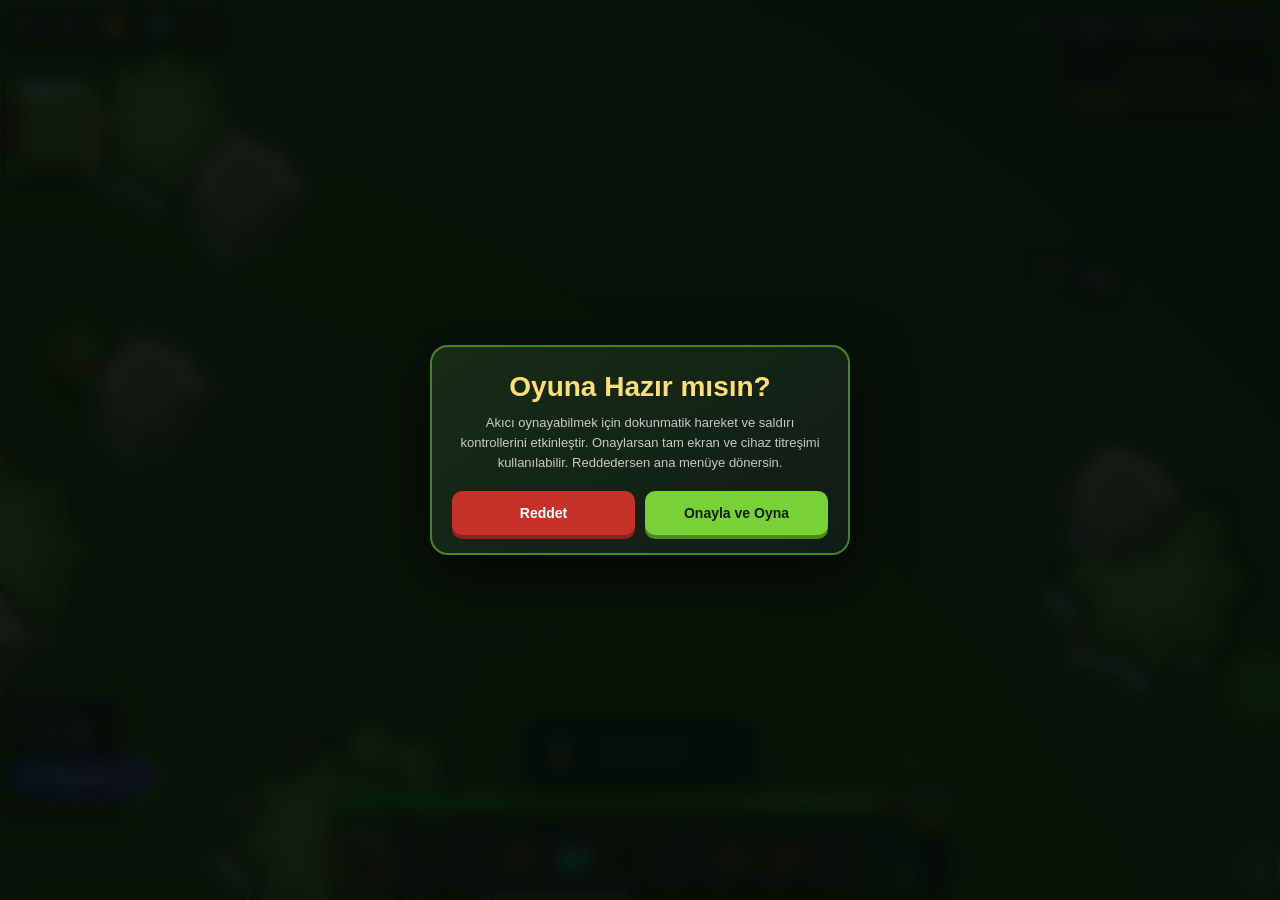
==== commit 0f190cb7: "Restore game page after rank badge update" ====
--- a/game/play.html
+++ b/game/play.html
@@ -11682,4 +11682,7477 @@
     }
     // Pink nose + mouth
     c.fillStyle='#e07090';c.beginPath();c.ellipse(R*.64,0,R*.08,R*.062,0,0,Math.PI*2);c.fill();
-    c.strokeStyle='#cc4466';c.lineWidth=2;c.lineCap='round+    c.strokeStyle='#cc4466';c.lineWidth=2;c.lineCap='round';
+    c.beginPath();c.arc(R*.7,R*.04,R*.11,Math.PI*1.1,Math.PI*1.88);c.stroke();
+  } else if(sk==='kiz_deniz'){
+    // ── DENİZ KIZI ─────────────────────────────────────────────
+    const fl2=Math.sin(t*0.07)*0.5+0.5;
+    // Pearl/shell crown at back
+    for(let i=0;i<7;i++){
+      const pa=(-Math.PI*.6)+(i-3)*(Math.PI*.155);const pr=R*1.08;
+      c.fillStyle=fl?'#d8eef8':'rgba(200,238,255,0.88)';c.strokeStyle='rgba(80,180,210,0.7)';c.lineWidth=1.5;
+      c.beginPath();c.arc(Math.cos(pa)*pr-R*.1,Math.sin(pa)*pr-R*.04,R*.1,0,Math.PI*2);c.fill();c.stroke();
+      c.fillStyle='rgba(255,255,255,0.4)';c.beginPath();c.arc(Math.cos(pa)*pr-R*.12,Math.sin(pa)*pr-R*.07,R*.04,0,Math.PI*2);c.fill();
+    }
+    // Body — teal/turquoise gradient
+    const bg=c.createRadialGradient(-R*.14,-R*.18,0,0,0,R);
+    bg.addColorStop(0,fl?'#fff':'#88eee0');bg.addColorStop(0.45,fl?'#cef':'#3ac8b8');bg.addColorStop(0.85,fl?'#9ac':'#009898');bg.addColorStop(1,fl?'#68a':'#006868');
+    c.fillStyle=bg;c.strokeStyle='#006666';c.lineWidth=4;c.beginPath();c.arc(0,0,R,0,Math.PI*2);c.fill();c.stroke();
+    // Scale texture
+    c.strokeStyle='rgba(0,70,70,0.2)';c.lineWidth=1.2;
+    for(let row=0;row<4;row++){const yr=[-R*.42,-R*.14,R*.14,R*.42][row];for(let col=0;col<5;col++){const xr=-R*.56+col*R*.28+(row%2?R*.14:0);c.beginPath();c.arc(xr,yr,R*.13,Math.PI,0,true);c.stroke();}}
+    // Shimmer highlight
+    const sg=c.createRadialGradient(-R*.22,-R*.32,0,-R*.18,-R*.26,R*.52);
+    sg.addColorStop(0,`rgba(255,255,255,${0.18+fl2*.12})`);sg.addColorStop(1,'rgba(255,255,255,0)');
+    c.fillStyle=sg;c.beginPath();c.arc(0,0,R,0,Math.PI*2);c.fill();
+    // Aqua eyes
+    for(const s of[-1,1]){
+      c.fillStyle='#fff';c.beginPath();c.ellipse(R*.27,s*R*.24,R*.18,R*.135,0,0,Math.PI*2);c.fill();
+      c.fillStyle='#00d8d0';c.beginPath();c.ellipse(R*.29,s*R*.24,R*.13,R*.108,0,0,Math.PI*2);c.fill();
+      c.fillStyle='#008890';c.beginPath();c.ellipse(R*.31,s*R*.24,R*.082,R*.09,0,0,Math.PI*2);c.fill();
+      c.fillStyle='#000';c.beginPath();c.arc(R*.33,s*R*.24,R*.052,0,Math.PI*2);c.fill();
+      c.fillStyle='rgba(255,255,255,.92)';c.beginPath();c.arc(R*.27,s*R*.2,R*.04,0,Math.PI*2);c.fill();
+      c.fillStyle='rgba(255,255,255,.48)';c.beginPath();c.arc(R*.36,s*R*.27,R*.02,0,Math.PI*2);c.fill();
+      c.strokeStyle='rgba(0,100,110,0.8)';c.lineWidth=1.5;c.lineCap='round';
+      c.beginPath();c.moveTo(R*.16,s*R*.13);c.lineTo(R*.12,s*R*.085);c.stroke();
+      c.beginPath();c.moveTo(R*.36,s*R*.12);c.lineTo(R*.39,s*R*.075);c.stroke();
+    }
+    // Coral muzzle
+    c.fillStyle=fl?'#ade':'#62dac8';c.strokeStyle='#008888';c.lineWidth=2;c.beginPath();c.ellipse(R*.63,0,R*.22,R*.16,0,0,Math.PI*2);c.fill();c.stroke();
+    c.fillStyle='#cc5566';c.beginPath();c.ellipse(R*.745,0,R*.075,R*.062,0,0,Math.PI*2);c.fill();
+    // Bubble orbit
+    for(let i=0;i<5;i++){const bx=Math.cos(t*0.04+i*1.257)*R*(0.62+i*.1),by=Math.sin(t*0.05+i*1.257)*R*(0.58+i*.09);c.strokeStyle=`rgba(180,240,255,${0.28+fl2*.2})`;c.lineWidth=1.5;c.beginPath();c.arc(bx,by,R*(.048+i*.01),0,Math.PI*2);c.stroke();}
+  } else if(sk==='kiz_ates'){
+    // ── ATEŞ CADISI ────────────────────────────────────────────
+    const fl2=Math.sin(t*0.12)*0.5+0.5;
+    // Flame crown (animated, behind body)
+    for(let i=0;i<8;i++){
+      const fa=(-Math.PI*.68)+(i-3.5)*(Math.PI*.165);
+      const fh=R*(0.5+Math.sin(t*0.12+i*.9)*0.24);
+      const fx=Math.cos(fa)*R*.72-R*.1,fy=Math.sin(fa)*R*.72;
+      c.fillStyle=fl?'#ffa':i%2===0?`rgba(255,${90+Math.round(fl2*120)},0,0.88)`:`rgba(255,50,0,0.72)`;
+      c.beginPath();c.moveTo(fx,fy);c.lineTo(fx+Math.cos(fa-.35)*fh,fy+Math.sin(fa-.35)*fh);c.lineTo(fx,fy+fh*1.1);c.lineTo(fx+Math.cos(fa+.35)*fh,fy+Math.sin(fa+.35)*fh);c.closePath();c.fill();
+    }
+    // Body — fire red/orange
+    const bg=c.createRadialGradient(-R*.1,-R*.1,0,0,0,R);
+    bg.addColorStop(0,fl?'#fff':'#ff8828');bg.addColorStop(0.38,fl?'#fcc':'#cc3300');bg.addColorStop(0.78,fl?'#a44':'#8a1000');bg.addColorStop(1,fl?'#800':'#5a0000');
+    c.fillStyle=bg;c.strokeStyle='#5a0000';c.lineWidth=4;c.beginPath();c.arc(0,0,R,0,Math.PI*2);c.fill();c.stroke();
+    // Fire rune marks
+    c.strokeStyle=`rgba(255,${160+Math.round(fl2*95)},0,0.52)`;c.lineWidth=1.8;c.lineCap='round';
+    c.beginPath();c.moveTo(-R*.32,R*.22);c.lineTo(-R*.16,R*.06);c.lineTo(-R*.32,-R*.08);c.lineTo(-R*.16,-R*.24);c.stroke();
+    c.beginPath();c.moveTo(-R*.52,-R*.12);c.lineTo(-R*.36,0);c.lineTo(-R*.52,R*.12);c.stroke();
+    // Glowing fire eyes
+    for(const s of[-1,1]){
+      c.fillStyle='rgba(0,0,0,.65)';c.beginPath();c.ellipse(R*.28,s*R*.24,R*.175,R*.13,0,0,Math.PI*2);c.fill();
+      const eg=c.createRadialGradient(R*.28,s*R*.24,0,R*.28,s*R*.24,R*.135);
+      eg.addColorStop(0,`rgba(255,220,80,${0.82+fl2*.18})`);eg.addColorStop(0.5,`rgba(255,90,0,${0.7+fl2*.3})`);eg.addColorStop(1,'rgba(180,0,0,0.4)');
+      c.fillStyle=eg;c.beginPath();c.ellipse(R*.28,s*R*.24,R*.138,R*.105,0,0,Math.PI*2);c.fill();
+      c.fillStyle='#000';c.beginPath();c.arc(R*.32,s*R*.24,R*.042,0,Math.PI*2);c.fill();
+      c.fillStyle=`rgba(255,240,160,${0.6+fl2*.4})`;c.beginPath();c.arc(R*.27,s*R*.2,R*.038,0,Math.PI*2);c.fill();
+      c.strokeStyle='#ff4400';c.lineWidth=2.5;c.lineCap='round';
+      c.beginPath();c.moveTo(R*.12,s*R*.135);c.lineTo(R*.38,s*(R*.15-s*.055));c.stroke();
+      c.beginPath();c.moveTo(R*.14,s*R*.13);c.lineTo(R*.1,s*R*.08);c.stroke();
+      c.beginPath();c.moveTo(R*.37,s*R*.12);c.lineTo(R*.41,s*R*.075);c.stroke();
+    }
+    // Dark muzzle + smirk
+    c.fillStyle=fl?'#c44':'#8a1800';c.strokeStyle='#5a0000';c.lineWidth=2;c.beginPath();c.ellipse(R*.63,0,R*.22,R*.16,0,0,Math.PI*2);c.fill();c.stroke();
+    c.fillStyle='#ff2200';c.beginPath();c.ellipse(R*.745,0,R*.082,R*.065,0,0,Math.PI*2);c.fill();
+    c.strokeStyle='#ff5500';c.lineWidth=2;c.lineCap='round';
+    c.beginPath();c.arc(R*.74,R*.045,R*.115,Math.PI*1.1,Math.PI*1.62);c.stroke();
+    // Outer glow
+    c.save();c.shadowColor='#ff4400';c.shadowBlur=16*(0.4+fl2*.6);
+    c.strokeStyle=`rgba(255,80,0,${0.16+fl2*.18})`;c.lineWidth=5;c.beginPath();c.arc(0,0,R+2,0,Math.PI*2);c.stroke();c.restore();
+  } else if(sk==='kiz_buz'){
+    // ── BUZ PRENSESİ ───────────────────────────────────────────
+    const fl2=Math.sin(t*0.06)*0.5+0.5;
+    // Ice crystal crown (behind body)
+    for(let i=0;i<8;i++){
+      const ca=(-Math.PI*.62)+(i-3.5)*(Math.PI*.155);
+      const ch=R*(0.32+Math.sin(i*1.35)*0.18+Math.sin(t*0.05+i)*0.08);
+      const cx=Math.cos(ca)*R*.84-R*.1,cy=Math.sin(ca)*R*.84;
+      c.fillStyle=fl?'#eef':'rgba(175,232,255,0.82)';c.strokeStyle=`rgba(80,196,255,${0.5+fl2*.3})`;c.lineWidth=1.5;
+      c.beginPath();c.moveTo(cx,cy);c.lineTo(cx-R*.038,cy+ch*.52);c.lineTo(cx,cy+ch);c.lineTo(cx+R*.038,cy+ch*.52);c.closePath();c.fill();c.stroke();
+      c.fillStyle='rgba(255,255,255,0.45)';c.beginPath();c.moveTo(cx-R*.016,cy+ch*.18);c.lineTo(cx,cy+ch*.44);c.lineTo(cx+R*.016,cy+ch*.18);c.closePath();c.fill();
+    }
+    // Body — icy blue
+    const bg=c.createRadialGradient(-R*.18,-R*.22,0,0,0,R);
+    bg.addColorStop(0,fl?'#fff':'#eef9ff');bg.addColorStop(0.38,fl?'#ccf':'#c0ecff');bg.addColorStop(0.75,fl?'#aaf':'#88ccee');bg.addColorStop(1,fl?'#88f':'#4488aa');
+    c.fillStyle=bg;c.strokeStyle='#3377aa';c.lineWidth=4;c.beginPath();c.arc(0,0,R,0,Math.PI*2);c.fill();c.stroke();
+    // Snowflake pattern on body
+    c.strokeStyle=`rgba(160,224,255,${0.48+fl2*.3})`;c.lineWidth=1.6;c.lineCap='round';
+    for(let i=0;i<6;i++){const sa=i*Math.PI/3;c.beginPath();c.moveTo(0,0);c.lineTo(Math.cos(sa)*R*.4,Math.sin(sa)*R*.4);c.stroke();}
+    for(let i=0;i<6;i++){const sa=i*Math.PI/3+Math.PI/6;const sb=R*.26;c.beginPath();c.moveTo(Math.cos(sa)*sb*.5,Math.sin(sa)*sb*.5);c.lineTo(Math.cos(sa)*sb,Math.sin(sa)*sb);c.stroke();}
+    // Shimmer
+    const sg=c.createRadialGradient(-R*.28,-R*.35,0,-R*.2,-R*.26,R*.5);
+    sg.addColorStop(0,`rgba(255,255,255,${0.28+fl2*.16})`);sg.addColorStop(1,'rgba(255,255,255,0)');
+    c.fillStyle=sg;c.beginPath();c.arc(0,0,R,0,Math.PI*2);c.fill();
+    // Icy eyes
+    for(const s of[-1,1]){
+      c.fillStyle='#fff';c.beginPath();c.ellipse(R*.27,s*R*.24,R*.18,R*.135,0,0,Math.PI*2);c.fill();
+      c.fillStyle='#7af8ff';c.beginPath();c.ellipse(R*.29,s*R*.24,R*.132,R*.108,0,0,Math.PI*2);c.fill();
+      c.fillStyle='#00aacc';c.beginPath();c.ellipse(R*.31,s*R*.24,R*.082,R*.09,0,0,Math.PI*2);c.fill();
+      c.fillStyle='#003344';c.beginPath();c.arc(R*.33,s*R*.24,R*.052,0,Math.PI*2);c.fill();
+      c.fillStyle='rgba(255,255,255,.92)';c.beginPath();c.arc(R*.275,s*R*.196,R*.04,0,Math.PI*2);c.fill();
+      c.fillStyle='rgba(255,255,255,.5)';c.beginPath();c.arc(R*.37,s*R*.274,R*.022,0,Math.PI*2);c.fill();
+      c.strokeStyle=`rgba(160,224,255,${0.38+fl2*.28})`;c.lineWidth=0.9;
+      for(let ax=0;ax<3;ax++){const ang=ax*Math.PI/3;c.beginPath();c.moveTo(R*.31-Math.cos(ang)*R*.03,s*R*.24-Math.sin(ang)*R*.03);c.lineTo(R*.31+Math.cos(ang)*R*.03,s*R*.24+Math.sin(ang)*R*.03);c.stroke();}
+      c.strokeStyle='#4488aa';c.lineWidth=1.5;c.lineCap='round';
+      c.beginPath();c.moveTo(R*.15,s*R*.13);c.lineTo(R*.11,s*R*.085);c.stroke();
+      c.beginPath();c.moveTo(R*.36,s*R*.12);c.lineTo(R*.4,s*R*.075);c.stroke();
+    }
+    // Frosted muzzle
+    c.fillStyle=fl?'#def':'#c0eaf8';c.strokeStyle='#3377aa';c.lineWidth=2;c.beginPath();c.ellipse(R*.63,0,R*.22,R*.16,0,0,Math.PI*2);c.fill();c.stroke();
+    c.fillStyle='#88ccdd';c.beginPath();c.ellipse(R*.745,0,R*.08,R*.064,0,0,Math.PI*2);c.fill();
+    // Ice sparkle orbit
+    for(let i=0;i<6;i++){const ix=Math.cos(t*0.04+i*1.047)*R*(0.56+i*.09),iy=Math.sin(t*0.05+i*1.047)*R*(0.54+i*.085);c.fillStyle=`rgba(190,236,255,${0.45+fl2*.38})`;c.beginPath();c.arc(ix,iy,R*.038,0,Math.PI*2);c.fill();}
+    // Cold aura glow
+    c.save();c.shadowColor='#00ccff';c.shadowBlur=12*(0.3+fl2*.7);
+    c.strokeStyle=`rgba(170,228,255,${0.14+fl2*.12})`;c.lineWidth=4;c.beginPath();c.arc(0,0,R+1,0,Math.PI*2);c.stroke();c.restore();
+  } else if(sk==='kiz_orman'){
+    // ── ORMAN PERİSİ ───────────────────────────────────────────
+    const fl2=Math.sin(t*0.08)*0.5+0.5;
+    // Leaf crown (behind)
+    for(let i=0;i<9;i++){
+      const la=(-Math.PI*.68)+(i-4)*(Math.PI*.132);
+      const lx=Math.cos(la)*R*.9-R*.1,ly=Math.sin(la)*R*.9;
+      c.fillStyle=fl?'#aea':(['#4aaa20','#5ab830','#3a8a14','#88cc40','#2a7a10','#66bb28','#44990e'][i%7]);
+      c.strokeStyle='#1a5a08';c.lineWidth=1.4;
+      c.save();c.translate(lx,ly);c.rotate(la+Math.PI*.5);
+      c.beginPath();c.ellipse(0,-R*.14,R*.09,R*.2,0,0,Math.PI*2);c.fill();c.stroke();
+      c.strokeStyle='rgba(200,255,160,0.5)';c.lineWidth=0.8;c.beginPath();c.moveTo(0,-R*.04);c.lineTo(0,-R*.24);c.stroke();c.restore();
+    }
+    // Small flowers in crown
+    for(let i=0;i<4;i++){
+      const la=(-Math.PI*.55)+(i-1.5)*(Math.PI*.18);
+      const lx=Math.cos(la)*R*.9-R*.1,ly=Math.sin(la)*R*.9;
+      for(let p=0;p<5;p++){const pa=p*Math.PI*.4;c.fillStyle=['#ff88bb','#ffaa44','#ff6688','#aaff44','#ffcc00'][i];c.beginPath();c.arc(lx+Math.cos(pa)*R*.07,ly+Math.sin(pa)*R*.07,R*.048,0,Math.PI*2);c.fill();}
+      c.fillStyle='#ffee00';c.beginPath();c.arc(lx,ly,R*.058,0,Math.PI*2);c.fill();
+    }
+    // Body — emerald green
+    const bg=c.createRadialGradient(-R*.12,-R*.14,0,0,0,R);
+    bg.addColorStop(0,fl?'#fff':'#d0f090');bg.addColorStop(0.38,fl?'#cec':'#88cc50');bg.addColorStop(0.78,fl?'#8b8':'#4aaa20');bg.addColorStop(1,fl?'#484':'#2a7814');
+    c.fillStyle=bg;c.strokeStyle='#1a5a08';c.lineWidth=4;c.beginPath();c.arc(0,0,R,0,Math.PI*2);c.fill();c.stroke();
+    // Vine patterns
+    c.strokeStyle='rgba(20,90,10,0.28)';c.lineWidth=2;c.lineCap='round';
+    c.beginPath();c.moveTo(-R*.56,R*.28);c.quadraticCurveTo(-R*.2,R*.52,R*.1,R*.3);c.stroke();
+    c.beginPath();c.moveTo(-R*.48,-R*.28);c.quadraticCurveTo(-R*.12,-R*.52,R*.18,-R*.28);c.stroke();
+    // Small leaves on body
+    for(const[lx2,ly2,la2]of[[-R*.42,R*.14,0.55],[-R*.3,-R*.36,-0.6],[R*.1,R*.44,0.8]]){
+      c.fillStyle='#3aaa14';c.strokeStyle='#1a5a08';c.lineWidth=1;
+      c.save();c.translate(lx2,ly2);c.rotate(la2);c.beginPath();c.ellipse(0,0,R*.1,R*.062,0,0,Math.PI*2);c.fill();c.stroke();c.restore();
+    }
+    // Bright fairy-green eyes
+    for(const s of[-1,1]){
+      c.fillStyle='#fff';c.beginPath();c.ellipse(R*.27,s*R*.24,R*.175,R*.13,0,0,Math.PI*2);c.fill();
+      c.fillStyle='#44cc44';c.beginPath();c.ellipse(R*.29,s*R*.24,R*.125,R*.105,0,0,Math.PI*2);c.fill();
+      c.fillStyle='#007700';c.beginPath();c.ellipse(R*.31,s*R*.24,R*.078,R*.088,0,0,Math.PI*2);c.fill();
+      c.fillStyle='#000';c.beginPath();c.arc(R*.33,s*R*.24,R*.05,0,Math.PI*2);c.fill();
+      c.fillStyle='rgba(255,255,255,.9)';c.beginPath();c.arc(R*.275,s*R*.196,R*.038,0,Math.PI*2);c.fill();
+      c.fillStyle='rgba(255,255,255,.45)';c.beginPath();c.arc(R*.36,s*R*.276,R*.02,0,Math.PI*2);c.fill();
+      c.strokeStyle='#1a5a08';c.lineWidth=1.5;c.lineCap='round';
+      c.beginPath();c.moveTo(R*.15,s*R*.13);c.lineTo(R*.11,s*R*.085);c.stroke();
+      c.beginPath();c.moveTo(R*.36,s*R*.12);c.lineTo(R*.4,s*R*.075);c.stroke();
+    }
+    // Green muzzle + smile
+    c.fillStyle=fl?'#bfb':'#88cc60';c.strokeStyle='#1a5a08';c.lineWidth=2;c.beginPath();c.ellipse(R*.63,0,R*.22,R*.16,0,0,Math.PI*2);c.fill();c.stroke();
+    c.fillStyle='#4a9a24';c.beginPath();c.ellipse(R*.745,0,R*.074,R*.06,0,0,Math.PI*2);c.fill();
+    c.strokeStyle='#1a5a08';c.lineWidth=2.5;c.lineCap='round';c.beginPath();c.arc(R*.7,R*.042,R*.115,Math.PI*1.12,Math.PI*1.88);c.stroke();
+    // Fairy sparkles
+    for(let i=0;i<7;i++){const fx=Math.cos(t*0.04+i*0.898)*R*(0.62+Math.sin(t*.06+i)*.14),fy=Math.sin(t*0.04+i*0.898)*R*(0.62+Math.sin(t*.07+i)*.13);c.fillStyle=`rgba(${100+i*18},255,${80+i*14},${(0.5+fl2*.42)*(1-i*.1)})`;c.beginPath();c.arc(fx,fy,R*.042,0,Math.PI*2);c.fill();}
+  } else if(sk==='kiz_vampir'){
+    // ── VAMPİR KIZ ─────────────────────────────────────────────
+    const fl2=Math.sin(t*0.09)*0.5+0.5;
+    // Bat ears (behind body)
+    for(const s of[-1,1]){
+      c.fillStyle=fl?'#553':'#1a001a';c.strokeStyle='#7700cc';c.lineWidth=2.5;
+      c.beginPath();c.moveTo(-R*.72,s*R*.2);c.lineTo(-R*1.28,s*R*.66);c.lineTo(-R*1.08,s*R*.22);c.lineTo(-R*1.28,-s*R*.02);c.closePath();c.fill();c.stroke();
+      c.fillStyle='#330048';c.beginPath();c.moveTo(-R*.76,s*R*.24);c.lineTo(-R*1.14,s*R*.56);c.lineTo(-R*.99,s*R*.28);c.lineTo(-R*1.12,s*R*.06);c.closePath();c.fill();
+      c.fillStyle=`rgba(180,0,255,${0.22+fl2*.18})`;c.beginPath();c.arc(-R*1.02,s*R*.34,R*.078,0,Math.PI*2);c.fill();
+    }
+    // Body — deep purple
+    const bg=c.createRadialGradient(-R*.12,-R*.14,0,0,0,R);
+    bg.addColorStop(0,fl?'#888':'#4a0062');bg.addColorStop(0.38,fl?'#666':'#2c0044');bg.addColorStop(0.78,fl?'#444':'#18002a');bg.addColorStop(1,fl?'#222':'#080012');
+    c.fillStyle=bg;c.strokeStyle='#7700cc';c.lineWidth=4;c.beginPath();c.arc(0,0,R,0,Math.PI*2);c.fill();c.stroke();
+    // Moon crescent marking
+    c.fillStyle=`rgba(180,0,255,${0.18+fl2*.14})`;c.strokeStyle='rgba(200,100,255,0.36)';c.lineWidth=1;
+    c.beginPath();c.arc(-R*.28,R*.1,R*.34,Math.PI*.28,Math.PI*1.82);c.arc(-R*.3,R*.08,R*.24,Math.PI*1.82,Math.PI*.28,true);c.closePath();c.fill();c.stroke();
+    // Glowing purple/crimson vampire eyes
+    for(const s of[-1,1]){
+      c.fillStyle='#050008';c.beginPath();c.ellipse(R*.28,s*R*.24,R*.175,R*.135,0,0,Math.PI*2);c.fill();
+      const eg=c.createRadialGradient(R*.28,s*R*.24,0,R*.28,s*R*.24,R*.136);
+      eg.addColorStop(0,`rgba(255,60,255,${0.9+fl2*.1})`);eg.addColorStop(0.4,`rgba(180,0,200,${0.7+fl2*.3})`);eg.addColorStop(1,'rgba(80,0,80,0.28)');
+      c.fillStyle=eg;c.beginPath();c.ellipse(R*.28,s*R*.24,R*.132,R*.105,0,0,Math.PI*2);c.fill();
+      c.fillStyle='#000';c.beginPath();c.arc(R*.32,s*R*.24,R*.042,0,Math.PI*2);c.fill();
+      c.fillStyle=`rgba(255,160,255,${0.5+fl2*.42})`;c.beginPath();c.arc(R*.272,s*R*.196,R*.038,0,Math.PI*2);c.fill();
+      c.save();c.shadowColor='#cc00ff';c.shadowBlur=9*(0.4+fl2*.6);
+      c.strokeStyle=`rgba(200,50,255,${0.56+fl2*.36})`;c.lineWidth=1;c.beginPath();c.ellipse(R*.28,s*R*.24,R*.175,R*.135,0,0,Math.PI*2);c.stroke();c.restore();
+      c.strokeStyle='#7700aa';c.lineWidth=2.2;c.lineCap='round';
+      c.beginPath();c.moveTo(R*.12,s*R*.135);c.lineTo(R*.08,s*R*.08);c.stroke();
+      c.beginPath();c.moveTo(R*.37,s*R*.12);c.lineTo(R*.42,s*R*.07);c.stroke();
+    }
+    // Pale dark muzzle + fangs
+    c.fillStyle=fl?'#aaa':'#1e0030';c.strokeStyle='#7700cc';c.lineWidth=2;c.beginPath();c.ellipse(R*.63,0,R*.22,R*.16,0,0,Math.PI*2);c.fill();c.stroke();
+    c.fillStyle='#eee0ff';c.strokeStyle='#9900cc';c.lineWidth=1;
+    for(const s of[-1,1]){c.beginPath();c.moveTo(R*.56+s*R*.066,R*.07);c.lineTo(R*.61+s*R*.066,R*.19);c.lineTo(R*.65+s*R*.066,R*.07);c.closePath();c.fill();c.stroke();}
+    c.fillStyle='rgba(130,0,130,.48)';c.beginPath();c.ellipse(R*.74,0,R*.072,R*.058,0,0,Math.PI*2);c.fill();
+    // Purple aura
+    c.save();c.shadowColor='#9900ff';c.shadowBlur=18*(0.3+fl2*.7);
+    c.strokeStyle=`rgba(140,0,255,${0.14+fl2*.14})`;c.lineWidth=5;c.beginPath();c.arc(0,0,R+2,0,Math.PI*2);c.stroke();c.restore();
+  } else if(sk==='kiz_neon'){
+    // ── NEON SAVAŞÇI ───────────────────────────────────────────
+    const fl2=Math.sin(t*0.15)*0.5+0.5;
+    const hue=(t*1.8)%360;
+    // Circuit headgear (behind body)
+    c.strokeStyle=`hsl(${hue},100%,62%)`;c.lineWidth=2;c.lineCap='square';
+    c.beginPath();c.moveTo(-R*.82,-R*.3);c.lineTo(-R*.52,-R*.3);c.lineTo(-R*.52,-R*.56);c.lineTo(-R*.22,-R*.56);c.stroke();
+    c.beginPath();c.moveTo(-R*.82,R*.3);c.lineTo(-R*.52,R*.3);c.lineTo(-R*.52,R*.56);c.lineTo(-R*.22,R*.56);c.stroke();
+    for(const[nx,ny]of[[-R*.82,-R*.3],[-R*.52,-R*.56],[-R*.82,R*.3],[-R*.52,R*.56]]){
+      c.fillStyle=`hsl(${(hue+120)%360},100%,72%)`;c.strokeStyle='#000';c.lineWidth=1;c.beginPath();c.arc(nx,ny,R*.062,0,Math.PI*2);c.fill();c.stroke();
+    }
+    // Body — dark cyberpunk
+    const bg=c.createRadialGradient(-R*.1,-R*.1,0,0,0,R);
+    bg.addColorStop(0,fl?'#778':'#141028');bg.addColorStop(0.42,fl?'#556':'#0d0820');bg.addColorStop(1,fl?'#334':'#050510');
+    c.fillStyle=bg;c.strokeStyle=`hsl(${hue},100%,58%)`;c.lineWidth=3;c.beginPath();c.arc(0,0,R,0,Math.PI*2);c.fill();c.stroke();
+    // Neon circuit lines on body
+    c.strokeStyle=`hsla(${hue},100%,68%,${0.48+fl2*.28})`;c.lineWidth=1.5;c.lineCap='round';
+    c.beginPath();c.moveTo(-R*.52,R*.22);c.lineTo(-R*.22,R*.22);c.lineTo(-R*.22,R*.44);c.lineTo(R*.08,R*.44);c.stroke();
+    c.beginPath();c.moveTo(-R*.48,-R*.26);c.lineTo(-R*.18,-R*.26);c.lineTo(-R*.18,-R*.47);c.lineTo(R*.04,-R*.47);c.stroke();
+    c.beginPath();c.moveTo(-R*.62,0);c.lineTo(-R*.32,0);c.stroke();
+    c.beginPath();c.moveTo(-R*.32,-R*.44);c.lineTo(-R*.32,R*.44);c.stroke();
+    for(const[nx2,ny2]of[[-R*.22,R*.22],[-R*.22,R*.44],[-R*.22,-R*.26],[-R*.32,0],[-R*.32,-R*.44]]){
+      c.fillStyle=`hsla(${(hue+180)%360},100%,72%,${0.65+fl2*.28})`;c.beginPath();c.arc(nx2,ny2,R*.042,0,Math.PI*2);c.fill();
+    }
+    // Neon headband arc
+    c.strokeStyle=`hsl(${(hue+180)%360},100%,68%)`;c.lineWidth=3;
+    c.beginPath();c.arc(0,0,R*.98,Math.PI*.64,Math.PI*1.02);c.stroke();
+    // Big neon eyes
+    for(const s of[-1,1]){
+      c.fillStyle='#070814';c.beginPath();c.ellipse(R*.28,s*R*.24,R*.175,R*.135,0,0,Math.PI*2);c.fill();
+      const eg=c.createRadialGradient(R*.28,s*R*.24,0,R*.28,s*R*.24,R*.136);
+      eg.addColorStop(0,`hsl(${hue},100%,82%)`);eg.addColorStop(0.5,`hsl(${hue},100%,52%)`);eg.addColorStop(1,'rgba(0,0,5,0.5)');
+      c.fillStyle=eg;c.beginPath();c.ellipse(R*.28,s*R*.24,R*.132,R*.105,0,0,Math.PI*2);c.fill();
+      c.fillStyle='#000';c.beginPath();c.arc(R*.32,s*R*.24,R*.044,0,Math.PI*2);c.fill();
+      c.save();c.shadowColor=`hsl(${hue},100%,70%)`;c.shadowBlur=10;
+      c.fillStyle=`hsla(${hue},100%,88%,0.82)`;c.beginPath();c.arc(R*.272,s*R*.196,R*.034,0,Math.PI*2);c.fill();c.restore();
+      c.strokeStyle=`hsl(${(hue+90)%360},100%,62%)`;c.lineWidth=1.5;c.lineCap='round';
+      c.beginPath();c.moveTo(R*.15,s*R*.13);c.lineTo(R*.1,s*R*.08);c.stroke();
+      c.beginPath();c.moveTo(R*.37,s*R*.12);c.lineTo(R*.42,s*R*.075);c.stroke();
+    }
+    // Dark muzzle neon trim
+    c.fillStyle='#0d0820';c.strokeStyle=`hsl(${hue},100%,58%)`;c.lineWidth=1.5;c.beginPath();c.ellipse(R*.63,0,R*.22,R*.16,0,0,Math.PI*2);c.fill();c.stroke();
+    c.fillStyle=`hsl(${(hue+90)%360},100%,62%)`;c.beginPath();c.ellipse(R*.745,0,R*.065,R*.055,0,0,Math.PI*2);c.fill();
+    // Neon glow outer ring
+    c.save();c.shadowColor=`hsl(${hue},100%,62%)`;c.shadowBlur=20*(0.3+fl2*.7);
+    c.strokeStyle=`hsla(${hue},100%,70%,${0.18+fl2*.15})`;c.lineWidth=5;c.beginPath();c.arc(0,0,R+2,0,Math.PI*2);c.stroke();c.restore();
+  } else if(sk==='kiz_samurai'){
+    // ── SAMURAİ KIZ ────────────────────────────────────────────
+    const fl2=Math.sin(t*0.07)*0.5+0.5;
+    // Kabuto helmet cheek guards (behind)
+    for(const s of[-1,1]){
+      c.fillStyle=fl?'#c44':'#880000';c.strokeStyle='#3a0000';c.lineWidth=2.5;
+      c.beginPath();c.moveTo(-R*.7,s*R*.2);c.lineTo(-R*1.22,s*R*.32);c.lineTo(-R*1.2,s*R*.7);c.lineTo(-R*.72,s*R*.62);c.closePath();c.fill();c.stroke();
+      c.strokeStyle='#c8a040';c.lineWidth=1.5;
+      c.beginPath();c.moveTo(-R*.7,s*R*.2);c.lineTo(-R*1.22,s*R*.32);c.stroke();
+      c.beginPath();c.moveTo(-R*.72,s*R*.62);c.lineTo(-R*1.2,s*R*.7);c.stroke();
+      for(let ri=1;ri<4;ri++){c.beginPath();c.moveTo(-R*.74,s*(R*.22+ri*R*.1));c.lineTo(-R*1.18,s*(R*.32+ri*R*.1));c.stroke();}
+    }
+    // Kabuto back plate
+    c.fillStyle=fl?'#c44':'#660000';c.strokeStyle='#3a0000';c.lineWidth=3;
+    c.beginPath();c.arc(-R*.58,0,R*.56,Math.PI*.38,Math.PI*1.62);c.lineTo(-R*.75,0);c.closePath();c.fill();c.stroke();
+    c.strokeStyle='#c8a040';c.lineWidth=1.5;
+    c.beginPath();c.arc(-R*.58,0,R*.5,Math.PI*.42,Math.PI*1.58);c.stroke();
+    for(let i=0;i<3;i++){c.strokeStyle='rgba(200,160,60,.56)';c.lineWidth=1;c.beginPath();c.arc(-R*.58,0,R*(0.28+i*.08),Math.PI*.48,Math.PI*1.52);c.stroke();}
+    // Body — dark lacquer armor
+    const bg=c.createRadialGradient(-R*.1,-R*.1,0,0,0,R);
+    bg.addColorStop(0,fl?'#c44':'#580808');bg.addColorStop(0.36,fl?'#a00':'#380000');bg.addColorStop(0.76,fl?'#800':'#1e0000');bg.addColorStop(1,fl?'#600':'#0e0000');
+    c.fillStyle=bg;c.strokeStyle='#380000';c.lineWidth=4;c.beginPath();c.arc(0,0,R,0,Math.PI*2);c.fill();c.stroke();
+    // Gold armor plates
+    c.fillStyle='#c8a040';c.strokeStyle='#8b6914';c.lineWidth=1.5;
+    for(const [sa,ea] of [[Math.PI*1.48,Math.PI*1.7],[Math.PI*1.28,Math.PI*1.48],[Math.PI*.5,Math.PI*.72]]){
+      c.beginPath();c.arc(0,0,R,sa,ea,false);c.arc(0,0,R*.74,ea,sa,true);c.closePath();c.fill();c.stroke();
+    }
+    // Red lacings detail
+    c.strokeStyle='#cc2200';c.lineWidth=1.2;c.lineCap='round';
+    for(const [x1,y1,x2,y2] of [[-R*.18,R*.72,-R*.18,R*.52],[-R*.04,R*.76,-R*.04,R*.56],[R*.1,R*.72,R*.1,R*.52],[-R*.18,-R*.72,-R*.18,-R*.52]]){
+      c.beginPath();c.moveTo(x1,y1);c.lineTo(x2,y2);c.stroke();
+    }
+    // Fierce dark eyes
+    for(const s of[-1,1]){
+      c.fillStyle='#fff';c.beginPath();c.ellipse(R*.26,s*R*.24,R*.17,R*.108,s*.18,0,Math.PI*2);c.fill();
+      c.fillStyle='#1a0606';c.beginPath();c.ellipse(R*.29,s*R*.24,R*.1,R*.09,s*.18,0,Math.PI*2);c.fill();
+      c.fillStyle='#000';c.beginPath();c.arc(R*.32,s*R*.24,R*.06,0,Math.PI*2);c.fill();
+      c.fillStyle='rgba(255,255,255,.65)';c.beginPath();c.arc(R*.272,s*R*.2,R*.03,0,Math.PI*2);c.fill();
+      c.strokeStyle='#3a0000';c.lineWidth=2.8;c.lineCap='round';
+      c.beginPath();c.moveTo(R*.1,s*(R*.14+s*.07));c.lineTo(R*.37,s*(R*.17-s*.055));c.stroke();
+      c.lineWidth=1.5;
+      c.beginPath();c.moveTo(R*.13,s*R*.13);c.lineTo(R*.09,s*R*.08);c.stroke();
+      c.beginPath();c.moveTo(R*.37,s*R*.12);c.lineTo(R*.42,s*R*.07);c.stroke();
+    }
+    // Armored muzzle
+    c.fillStyle=fl?'#a44':'#380808';c.strokeStyle='#c8a040';c.lineWidth=2;c.beginPath();c.ellipse(R*.63,0,R*.22,R*.16,0,0,Math.PI*2);c.fill();c.stroke();
+    c.fillStyle='#180000';c.beginPath();c.ellipse(R*.745,0,R*.082,R*.065,0,0,Math.PI*2);c.fill();
+    // Gold shimmer
+    c.save();c.shadowColor='#c8a040';c.shadowBlur=10*(0.3+fl2*.7);
+    c.strokeStyle=`rgba(200,160,64,${0.14+fl2*.12})`;c.lineWidth=4;c.beginPath();c.arc(0,0,R+1,0,Math.PI*2);c.stroke();c.restore();
+  } else if(sk==='kiz_karanlik'){
+    // ── GECE KRALİÇESİ ─────────────────────────────────────────
+    const fl2=Math.sin(t*0.05)*0.5+0.5;
+    const hue2=(t*0.9)%360;
+    // Star/gem crown (behind)
+    for(let i=0;i<8;i++){
+      const ca=(-Math.PI*.62)+(i-3.5)*(Math.PI*.155);
+      const cr=R*(0.88+Math.sin(i*1.12+t*0.038)*0.1);
+      const cx=Math.cos(ca)*cr-R*.08,cy=Math.sin(ca)*cr;
+      const cs=R*(0.07+Math.sin(i*.72)*0.04);
+      c.fillStyle=fl?'#aaa':`hsl(${(hue2+i*42)%360},80%,72%)`;c.strokeStyle='rgba(0,0,0,.38)';c.lineWidth=0.8;
+      c.beginPath();
+      for(let pt=0;pt<8;pt++){const ang2=pt*Math.PI/4+(pt%2===0?0:Math.PI/8);const r2=pt%2===0?cs*2.4:cs*.9;c.lineTo(cx+Math.cos(ang2)*r2,cy+Math.sin(ang2)*r2);}
+      c.closePath();c.fill();c.stroke();
+    }
+    // Body — night galaxy
+    const bg=c.createRadialGradient(-R*.12,-R*.14,0,0,0,R);
+    bg.addColorStop(0,fl?'#335':'#1c0b3c');bg.addColorStop(0.38,fl?'#224':'#100522');bg.addColorStop(0.78,fl?'#113':'#070218');bg.addColorStop(1,fl?'#002':'#030010');
+    c.fillStyle=bg;c.strokeStyle=`hsl(${hue2},72%,42%)`;c.lineWidth=4;c.beginPath();c.arc(0,0,R,0,Math.PI*2);c.fill();c.stroke();
+    // Galaxy swirl arcs
+    c.save();c.globalAlpha=0.32;
+    for(let ring=0;ring<4;ring++){
+      const h3=(hue2+ring*55)%360;
+      c.strokeStyle=`hsl(${h3},80%,62%)`;c.lineWidth=1.6*(1-ring*.16);
+      const startA=t*0.022*(ring%2===0?1:-1.4);
+      c.beginPath();c.arc(0,0,R*(0.18+ring*.2),startA,startA+Math.PI*(1.38-ring*.09));c.stroke();
+    }
+    c.restore();
+    // Star dust
+    for(let i=0;i<16;i++){
+      const sa=i*0.3927+t*0.012,sr=R*(0.08+i*.06);
+      if(sr>R*.88)continue;
+      const sbr=0.35+Math.sin(t*0.09+i)*0.42;
+      c.fillStyle=`rgba(${200+Math.round(Math.sin(i)*52)},${198+Math.round(Math.cos(i)*52)},255,${sbr})`;
+      c.beginPath();c.arc(Math.cos(sa)*sr,Math.sin(sa)*sr,R*.024,0,Math.PI*2);c.fill();
+    }
+    // Galaxy starry eyes
+    for(const s of[-1,1]){
+      c.fillStyle='#05021c';c.beginPath();c.ellipse(R*.28,s*R*.24,R*.18,R*.136,0,0,Math.PI*2);c.fill();
+      const eg=c.createRadialGradient(R*.28,s*R*.24,0,R*.28,s*R*.24,R*.138);
+      eg.addColorStop(0,`hsl(${hue2},100%,92%)`);eg.addColorStop(0.3,`hsl(${(hue2+65)%360},82%,52%)`);eg.addColorStop(0.7,`hsl(${(hue2+185)%360},90%,30%)`);eg.addColorStop(1,'rgba(0,0,12,0.8)');
+      c.fillStyle=eg;c.beginPath();c.ellipse(R*.28,s*R*.24,R*.14,R*.11,0,0,Math.PI*2);c.fill();
+      for(let st=0;st<4;st++){const sta=t*0.035+st*Math.PI*.5;const str=R*.072;c.fillStyle='rgba(255,255,255,.66)';c.beginPath();c.arc(R*.28+Math.cos(sta)*str,s*R*.24+Math.sin(sta)*str,R*.016,0,Math.PI*2);c.fill();}
+      c.fillStyle='rgba(0,0,0,.58)';c.beginPath();c.arc(R*.31,s*R*.24,R*.056,0,Math.PI*2);c.fill();
+      c.fillStyle=`rgba(255,255,255,${0.6+fl2*.38})`;c.beginPath();c.arc(R*.272,s*R*.196,R*.04,0,Math.PI*2);c.fill();
+      c.save();c.shadowColor=`hsl(${hue2},100%,70%)`;c.shadowBlur=9;
+      c.strokeStyle=`hsla(${hue2},82%,72%,${0.48+fl2*.38})`;c.lineWidth=1;c.beginPath();c.ellipse(R*.28,s*R*.24,R*.18,R*.136,0,0,Math.PI*2);c.stroke();c.restore();
+      c.strokeStyle=`hsl(${hue2},80%,62%)`;c.lineWidth=1.6;c.lineCap='round';
+      c.beginPath();c.moveTo(R*.14,s*R*.13);c.lineTo(R*.1,s*R*.08);c.stroke();
+      c.beginPath();c.moveTo(R*.36,s*R*.12);c.lineTo(R*.41,s*R*.075);c.stroke();
+    }
+    // Dark muzzle
+    c.fillStyle='#070218';c.strokeStyle=`hsl(${hue2},72%,42%)`;c.lineWidth=2;c.beginPath();c.ellipse(R*.63,0,R*.22,R*.16,0,0,Math.PI*2);c.fill();c.stroke();
+    c.fillStyle=`hsl(${hue2},82%,62%)`;c.beginPath();c.ellipse(R*.745,0,R*.074,R*.06,0,0,Math.PI*2);c.fill();
+    // Galaxy glow
+    c.save();c.shadowColor=`hsl(${hue2},100%,62%)`;c.shadowBlur=18*(0.3+fl2*.7);
+    c.strokeStyle=`hsla(${hue2},100%,72%,${0.14+fl2*.12})`;c.lineWidth=5;c.beginPath();c.arc(0,0,R+2,0,Math.PI*2);c.stroke();c.restore();
+  } else if(sk==='kiz_peri'){
+    // ── GÖKKUŞAĞI PERİSİ ───────────────────────────────────────
+    const fl2=Math.sin(t*0.08)*0.5+0.5;
+    const hue=(t*2.4)%360;
+    // Butterfly wings (behind body)
+    for(const s of[-1,1]){
+      const wg=c.createLinearGradient(-R,s*R*.5,-R*1.82,s*R*1.0);
+      wg.addColorStop(0,`hsla(${(hue+s*45)%360},90%,72%,0.72)`);wg.addColorStop(0.5,`hsla(${(hue+s*90+120)%360},100%,82%,0.48)`);wg.addColorStop(1,'rgba(255,255,255,0.06)');
+      c.fillStyle=wg;c.strokeStyle=`hsla(${hue},82%,66%,0.66)`;c.lineWidth=1.8;
+      c.beginPath();c.moveTo(-R*.66,s*R*.2);c.quadraticCurveTo(-R*1.62,s*R*.3,-R*1.82,s*R*.82);c.quadraticCurveTo(-R*1.72,s*R*1.18,-R*1.22,s*R*.92);c.quadraticCurveTo(-R*.96,s*R*.72,-R*.7,s*R*.32);c.closePath();c.fill();c.stroke();
+      c.strokeStyle=`hsla(${(hue+s*65)%360},100%,78%,0.42)`;c.lineWidth=1.4;
+      c.beginPath();c.moveTo(-R*.82,s*R*.42);c.quadraticCurveTo(-R*1.32,s*R*.52,-R*1.54,s*R*.76);c.stroke();
+      c.beginPath();c.moveTo(-R*.88,s*R*.58);c.quadraticCurveTo(-R*1.22,s*R*.72,-R*1.38,s*R*.92);c.stroke();
+      // Wing veins
+      c.strokeStyle=`hsla(${(hue+120)%360},100%,80%,0.25)`;c.lineWidth=0.8;
+      c.beginPath();c.moveTo(-R*.8,s*R*.35);c.lineTo(-R*1.6,s*R*.75);c.stroke();
+    }
+    // Body — rainbow iridescent
+    const bg=c.createRadialGradient(-R*.12,-R*.14,0,0,0,R);
+    bg.addColorStop(0,fl?'#fff':`hsl(${hue},92%,90%)`);bg.addColorStop(0.28,fl?'#ffe':`hsl(${(hue+45)%360},88%,80%)`);bg.addColorStop(0.58,fl?'#ffc':`hsl(${(hue+90)%360},86%,72%)`);bg.addColorStop(0.84,fl?'#ff8':`hsl(${(hue+130)%360},82%,64%)`);bg.addColorStop(1,fl?'#ff4':`hsl(${(hue+165)%360},78%,56%)`);
+    c.fillStyle=bg;c.strokeStyle=`hsl(${hue},82%,56%)`;c.lineWidth=3;c.beginPath();c.arc(0,0,R,0,Math.PI*2);c.fill();c.stroke();
+    // Fairy dust on body
+    for(let i=0;i<10;i++){
+      const sa=t*0.032+i*0.628,sr=R*(0.14+i*.07);if(sr>R*.88)continue;
+      c.fillStyle=`hsla(${(hue+i*36)%360},100%,82%,${0.46+Math.sin(t*.12+i)*.38})`;
+      c.beginPath();c.arc(Math.cos(sa)*sr,Math.sin(sa)*sr,R*.032,0,Math.PI*2);c.fill();
+    }
+    // Rainbow crown sparkles
+    for(let i=0;i<8;i++){
+      const ca=(-Math.PI*.62)+(i-3.5)*(Math.PI*.145);
+      const cx=Math.cos(ca)*R*.9-R*.06,cy=Math.sin(ca)*R*.9;
+      c.fillStyle=fl?'#fff':`hsl(${(hue+i*32)%360},100%,82%)`;c.strokeStyle='rgba(255,255,255,0.5)';c.lineWidth=0.8;c.beginPath();c.arc(cx,cy,R*.095,0,Math.PI*2);c.fill();c.stroke();
+      c.strokeStyle=`hsla(${(hue+i*32)%360},100%,88%,${0.48+fl2*.38})`;c.lineWidth=0.9;
+      c.beginPath();c.moveTo(cx,cy-R*.13);c.lineTo(cx,cy+R*.13);c.stroke();
+      c.beginPath();c.moveTo(cx-R*.13,cy);c.lineTo(cx+R*.13,cy);c.stroke();
+    }
+    // Blush marks
+    for(const s of[-1,1]){c.fillStyle=`hsla(${(hue+90)%360},78%,76%,.2)`;c.beginPath();c.ellipse(R*.44,s*R*.38,R*.13,R*.076,0.3*s,0,Math.PI*2);c.fill();}
+    // Big sparkling rainbow eyes
+    for(const s of[-1,1]){
+      c.fillStyle='#fff';c.beginPath();c.ellipse(R*.27,s*R*.24,R*.182,R*.138,0,0,Math.PI*2);c.fill();
+      const eg=c.createRadialGradient(R*.27,s*R*.24,0,R*.27,s*R*.24,R*.14);
+      eg.addColorStop(0,`hsl(${hue},100%,92%)`);eg.addColorStop(0.38,`hsl(${(hue+62)%360},92%,66%)`);eg.addColorStop(0.76,`hsl(${(hue+125)%360},86%,52%)`);eg.addColorStop(1,'rgba(80,0,160,0.4)');
+      c.fillStyle=eg;c.beginPath();c.ellipse(R*.27,s*R*.24,R*.132,R*.108,0,0,Math.PI*2);c.fill();
+      c.fillStyle='#1a0032';c.beginPath();c.arc(R*.31,s*R*.24,R*.052,0,Math.PI*2);c.fill();
+      c.fillStyle='rgba(255,255,255,.95)';c.beginPath();c.arc(R*.258,s*R*.196,R*.04,0,Math.PI*2);c.fill();
+      c.fillStyle='rgba(255,255,255,.5)';c.beginPath();c.arc(R*.36,s*R*.274,R*.022,0,Math.PI*2);c.fill();
+      c.strokeStyle=`hsl(${hue},82%,56%)`;c.lineWidth=1.6;c.lineCap='round';
+      c.beginPath();c.moveTo(R*.14,s*R*.13);c.lineTo(R*.1,s*R*.085);c.stroke();
+      c.beginPath();c.moveTo(R*.22,s*R*.115);c.lineTo(R*.2,s*R*.065);c.stroke();
+      c.beginPath();c.moveTo(R*.34,s*R*.115);c.lineTo(R*.38,s*R*.065);c.stroke();
+    }
+    // White muzzle + smile
+    c.fillStyle=fl?'#fff':`hsl(${hue},62%,90%)`;c.strokeStyle=`hsl(${hue},72%,62%)`;c.lineWidth=2;c.beginPath();c.ellipse(R*.63,0,R*.22,R*.16,0,0,Math.PI*2);c.fill();c.stroke();
+    c.fillStyle=`hsl(${(hue+125)%360},82%,66%)`;c.beginPath();c.ellipse(R*.745,0,R*.074,R*.062,0,0,Math.PI*2);c.fill();
+    c.strokeStyle=`hsl(${hue},72%,56%)`;c.lineWidth=2.5;c.lineCap='round';c.beginPath();c.arc(R*.7,R*.042,R*.115,Math.PI*1.12,Math.PI*1.88);c.stroke();
+    // Orbiting rainbow sparkle ring
+    for(let i=0;i<12;i++){const ra=i*Math.PI/6+t*0.042;const rr=R*(0.9+Math.sin(t*.062+i)*.065);c.fillStyle=`hsla(${(hue+i*30)%360},100%,78%,${0.28+fl2*.28})`;c.beginPath();c.arc(Math.cos(ra)*rr,Math.sin(ra)*rr,R*.032,0,Math.PI*2);c.fill();}
+    // Rainbow glow
+    c.save();c.shadowColor=`hsl(${hue},100%,70%)`;c.shadowBlur=20*(0.3+fl2*.7);
+    c.strokeStyle=`hsla(${hue},100%,76%,${0.18+fl2*.15})`;c.lineWidth=5;c.beginPath();c.arc(0,0,R+2,0,Math.PI*2);c.stroke();c.restore();
+  } else {
+    // DEFAULT — Kahverengi Ayı Savaşçı
+    // 1. EARS — placed at back-side of head so they clearly poke out past the body circle
+    c.fillStyle=fl?'#cba':'#a07040';c.strokeStyle='#3a2010';c.lineWidth=3;
+    c.beginPath();c.arc(-R*.68,-R*.78,R*.28,0,Math.PI*2);c.fill();c.stroke();c.beginPath();c.arc(-R*.68,R*.78,R*.28,0,Math.PI*2);c.fill();c.stroke();
+    c.fillStyle='#cc8866';c.beginPath();c.arc(-R*.68,-R*.78,R*.14,0,Math.PI*2);c.fill();c.beginPath();c.arc(-R*.68,R*.78,R*.14,0,Math.PI*2);c.fill();
+    // 2. Body circle
+    const bg=c.createRadialGradient(-R*.1,-R*.1,0,0,0,R);bg.addColorStop(0,fl?'#fff':'#d4a574');bg.addColorStop(1,fl?'#ccc':'#8b6040');
+    c.fillStyle=bg;c.strokeStyle='#3a2010';c.lineWidth=5;c.beginPath();c.arc(0,0,R,0,Math.PI*2);c.fill();c.stroke();
+    // 3. Muzzle + eyes in front
+    c.fillStyle=fl?'#ddd':'#c4966a';c.strokeStyle='#7a5030';c.lineWidth=2;c.beginPath();c.ellipse(R*.6,0,R*.28,R*.22,0,0,Math.PI*2);c.fill();c.stroke();
+    c.fillStyle='#111';c.beginPath();c.ellipse(R*.72,0,R*.1,R*.08,0,0,Math.PI*2);c.fill();
+    c.fillStyle='#fff';c.beginPath();c.arc(R*.22,-R*.22,R*.1,0,Math.PI*2);c.fill();c.beginPath();c.arc(R*.22,R*.22,R*.1,0,Math.PI*2);c.fill();
+    c.fillStyle='#331a00';c.beginPath();c.arc(R*.26,-R*.22,R*.07,0,Math.PI*2);c.fill();c.beginPath();c.arc(R*.26,R*.22,R*.07,0,Math.PI*2);c.fill();
+    c.fillStyle='#000';c.beginPath();c.arc(R*.29,-R*.22,R*.04,0,Math.PI*2);c.fill();c.beginPath();c.arc(R*.29,R*.22,R*.04,0,Math.PI*2);c.fill();
+  }
+}
+
+// ── Arm colour utilities — module-level so no closure is created per frame ──
+// _hexDimColor: darken a #rrggbb hex string by scalar `amt` (0=black, 1=same).
+function _hexDimColor(hex, amt) {
+  const r=parseInt(hex.slice(1,3),16), g=parseInt(hex.slice(3,5),16), b=parseInt(hex.slice(5,7),16);
+  const h=(v)=>Math.round(Math.min(255,Math.max(0,v))).toString(16).padStart(2,'0');
+  return '#'+h(r*amt)+h(g*amt)+h(b*amt);
+}
+// Cache: only recompute armDark when the skin changes (not every frame).
+let _cachedArmSkin = null, _cachedArmDark = '';
+
+function drawPlayer() {
+  ctx.save(); ctx.translate(player.x, player.y);
+
+  // Ground shadow — PERF: cache gradient (params only change if radius changes, which is rare)
+  if (_qualityLevel > 0) {
+    if (!drawPlayer._shadowGrd || drawPlayer._shadowR !== player.radius) {
+      const _g = ctx.createRadialGradient(player.radius*0.18, player.radius*0.52, 0, player.radius*0.1, player.radius*0.45, player.radius*0.88);
+      _g.addColorStop(0, 'rgba(0,0,0,0.28)'); _g.addColorStop(1, 'rgba(0,0,0,0)');
+      drawPlayer._shadowGrd = _g; drawPlayer._shadowR = player.radius;
+    }
+    ctx.fillStyle = drawPlayer._shadowGrd;
+    ctx.beginPath(); ctx.ellipse(player.radius*0.12, player.radius*0.52, player.radius*0.88, player.radius*0.28, 0, 0, Math.PI*2); ctx.fill();
+  }
+
+  // HP bar above player — always visible
+  drawHpBar(0, player.radius + 14, player.hp, player.maxHp, 64, 0, true);
+
+  // Name + 12-sided rank badge (own player) — deferred to screen-space pass
+  // PERF: pool-based push — reuse pre-allocated object instead of new {} each frame
+  if (_ntPoolIdx < _NT_OBJ_POOL.length) {
+    const _nto = _NT_OBJ_POOL[_ntPoolIdx++];
+    _nto.wx = player.x; _nto.wy = player.y - player.radius - 32;
+    _nto.name = player.name; _nto.rankId = _myRankId ?? 0;
+    _nto.hpRatio = player.hp / player.maxHp; _nto.isOwn = true;
+    _pendingNameTags.push(_nto);
+  }
+
+  ctx.rotate(player.angle);
+
+  // -- Halo (above everything, before rotation effects) --
+  if (playerAcc.aksesuarlar === 'a_halo') drawPlayerHalo(ctx, globalTime);
+  // -- Cape (behind body) --
+  if (playerAcc.aksesuarlar === 'a_cape') drawPlayerCape(ctx, globalTime);
+  // -- Tail (behind body) --
+  if (playerAcc.aksesuarlar === 'a_tail') drawPlayerTail(ctx, globalTime);
+  // -- Wings (behind body) — drawn in local space so they always face the character's back
+  if (playerAcc.kanatlar && playerAcc.kanatlar !== 'w_none') {
+    drawPlayerWings(ctx, playerAcc.kanatlar, globalTime);
+  }
+  // -- Backpack (behind body) --
+  if (playerAcc.aksesuarlar === 'a_backpack') drawPlayerBackpack(ctx);
+
+  ctx.save();
+
+  let swingAngle = 0;
+  if (player.isAttacking && player.attackTimer > 0) {
+    const prog = player.attackTimer / player.attackDuration; // 0→1 over attack duration
+    if (player.weapon >= 3) {
+      swingAngle = Math.sin(prog * Math.PI) * 0.2;
+    } else {
+      // Asymmetric swing: reach peak at PEAK_T (fast strike), return slowly after.
+      // prog goes 0→1; remap squishes 0→PEAK_T to 0→1 fast, PEAK_T→1 to 1→0 slow.
+      const PEAK_T = player.weapon === 2 ? 0.38 : 0.28;
+      const remap = prog < PEAK_T
+        ? prog / PEAK_T
+        : 1.0 - (prog - PEAK_T) / (1.0 - PEAK_T);
+      swingAngle = Math.sin(remap * Math.PI * 0.5) * (player.weapon === 2 ? (Math.PI / 1.2) : (Math.PI / 1.5));
+    }
+  }
+
+  ctx.rotate(swingAngle);
+
+  // Draw weapon — skin veya tier bazlı görünüm
+  if (player.weapon === 1) {
+    const axeSkin = playerAcc && playerAcc.baltalar && playerAcc.baltalar !== 'ba_none' ? playerAcc.baltalar : null;
+    const _axeTier = (axeSkin && axeSkin.startsWith('ba_tier_')) ? Math.max(_wepTier(_axeXP), parseInt(axeSkin.replace('ba_tier_', '')) || 0) : _wepTier(_axeXP);
+    const _axeImage = _weaponSprite('axe', _axeTier);
+    if (_axeImage) _drawWeaponSprite(ctx, _axeImage, 'axe');
+    else if (axeSkin) drawAxeSkin(ctx, axeSkin, globalTime);
+    else drawAxeByTier(ctx, _axeTier, globalTime);
+  } else if (player.weapon === 2) {
+    const swordSkin = playerAcc && playerAcc.kiliclar && playerAcc.kiliclar !== 'ki_none' ? playerAcc.kiliclar : null;
+    const _swordTier = (swordSkin && swordSkin.startsWith('ki_tier_')) ? Math.max(_wepTier(_swordXP), parseInt(swordSkin.replace('ki_tier_', '')) || 0) : _wepTier(_swordXP);
+    const _swordImage = _weaponSprite('sword', _swordTier);
+    if (_swordImage) _drawWeaponSprite(ctx, _swordImage, 'sword');
+    else if (swordSkin) drawSwordSkin(ctx, swordSkin, globalTime);
+    else drawSwordByTier(ctx, _swordTier, globalTime);
+  }
+
+  // ── Arms (detailed — forearm + fist, skin-matched) ──
+  const armCol = SKIN_ARM_COLORS[_playerSkin] || player.color;
+  // Reuse cached dark shade — only recompute if skin changed
+  if (armCol !== _cachedArmSkin) {
+    _cachedArmSkin = armCol;
+    _cachedArmDark = armCol.startsWith('#') ? _hexDimColor(armCol, 0.7) : armCol;
+  }
+  const armDark = _cachedArmDark;
+
+  for (let _ai = 0; _ai < 2; _ai++) {
+    const ay = _ai === 0 ? -13 : 20, sign = _ai === 0 ? -1 : 1;
+    const armX = player.weapon === 2 ? 38 : 30;
+    const armY = ay - (player.weapon === 2 ? 2 : 0);
+    ctx.save(); ctx.translate(armX, armY);
+    // Forearm oval — gradient at HIGH quality only; flat at medium/potato
+    // PERF: createRadialGradient per arm per frame was costing 4 gradient creates/frame
+    if (_qualityLevel >= 2) {
+      const ag = ctx.createRadialGradient(-4,sign*-4,0,0,0,16);
+      ag.addColorStop(0, armCol); ag.addColorStop(0.55, armCol); ag.addColorStop(1, armDark);
+      ctx.fillStyle = ag;
+    } else {
+      ctx.fillStyle = armCol;
+    }
+    ctx.strokeStyle = '#000'; ctx.lineWidth = 4.5;
+    ctx.beginPath(); ctx.ellipse(8,0,18,13,0.12*sign,0,Math.PI*2); ctx.fill(); ctx.stroke();
+    // Knuckle highlight (quality 1+)
+    if (_qualityLevel >= 1) {
+      ctx.fillStyle = 'rgba(255,255,255,0.22)';
+      ctx.beginPath(); ctx.ellipse(2,-3*sign,7,4,0.2*sign,0,Math.PI*2); ctx.fill();
+    }
+    // Finger detail lines (quality 2 only — 3 extra stroke calls per arm)
+    if (_qualityLevel >= 2) {
+      ctx.strokeStyle = 'rgba(0,0,0,0.25)'; ctx.lineWidth = 1.2; ctx.lineCap = 'round';
+      for(const fx of [8,14,20]){ ctx.beginPath();ctx.moveTo(fx,-8);ctx.lineTo(fx,8);ctx.stroke(); }
+    }
+    ctx.restore();
+  }
+  ctx.restore();
+
+  // Skin body — PERF: shared OC cache per skin, avoids createRadialGradient every frame
+  {
+    const _playerImage = !player.hitFlash ? _playerSprite(_playerSkin) : null;
+    if (_playerImage) {
+      _drawCenteredSprite(ctx, _playerImage, player.radius * 3.6);
+    } else {
+      const _lbsk = _playerSkin + '_nfl';
+      let _lbEnt = _BODY_OC_CACHE.get(_lbsk);
+      const _lbR = player.radius, _lbcw = (_lbR * 3.6) | 0;
+      if (!_lbEnt || _lbEnt.oc.width !== _lbcw || globalTime - _lbEnt.age >= 6) {
+        if (!_lbEnt || _lbEnt.oc.width !== _lbcw) { _lbEnt = { oc: createRenderCanvas(_lbcw, _lbcw), age: -99 }; _BODY_OC_CACHE.set(_lbsk, _lbEnt); }
+        const _lbc = _lbEnt.oc.getContext('2d');
+        _lbc.imageSmoothingEnabled = true; _lbc.imageSmoothingQuality = 'high';
+        _lbc.clearRect(0, 0, _lbcw, _lbcw);
+        _lbc.save(); _lbc.translate(_lbcw >> 1, _lbcw >> 1);
+        drawSkinBody(_lbc, _lbR, _playerSkin, globalTime, false);
+        _lbc.restore();
+        _lbEnt.age = globalTime;
+      }
+      ctx.drawImage(_lbEnt.oc, -(_lbcw >> 1), -(_lbcw >> 1));
+    }
+  }
+
+  // -- Face accessories (drawn over eyes, follows facing direction) --
+  if (playerAcc.yuz && playerAcc.yuz !== 'f_none') drawPlayerFace(ctx, playerAcc.yuz);
+  // -- Hat (centered above head, does not rotate with player) --
+  if (playerAcc.sapkalar && playerAcc.sapkalar !== 'h_none') {
+    ctx.save(); ctx.rotate(-player.angle);
+    drawPlayerHat(ctx, playerAcc.sapkalar, globalTime);
+    ctx.restore();
+  }
+
+  // Ensure eyes are rendered on top of any ears/parts (moved after hat/face)
+  drawSkinEyesOverlay(ctx, player.radius, _playerSkin, false);
+
+  // ── TRAP FREEZE visual — web chains drawn over player when caught ──
+  if (_trapCaughtBy) {
+    const t = globalTime * 0.06;
+    const R = player.radius + 6;
+    ctx.save();
+    ctx.rotate(-player.angle); // counter-rotate so web stays world-aligned
+    // Pulsing web ring
+    ctx.globalAlpha = 0.65 + 0.25 * Math.sin(t * 4);
+    ctx.strokeStyle = '#cc88ff';
+    ctx.lineWidth = 2.5;
+    ctx.beginPath(); ctx.arc(0, 0, R, 0, Math.PI * 2); ctx.stroke();
+    // 8 web strands radiating out
+    for (let i = 0; i < 8; i++) {
+      const a = (i / 8) * Math.PI * 2 + t;
+      const midX = Math.cos(a + 0.2) * R * 0.58;
+      const midY = Math.sin(a + 0.2) * R * 0.58;
+      ctx.beginPath();
+      ctx.moveTo(0, 0);
+      ctx.quadraticCurveTo(midX, midY, Math.cos(a) * R, Math.sin(a) * R);
+      ctx.stroke();
+    }
+    // Cross lines
+    ctx.lineWidth = 1.5;
+    ctx.globalAlpha = 0.45;
+    for (let i = 0; i < 4; i++) {
+      const a = (i / 4) * Math.PI * 2;
+      ctx.beginPath();
+      ctx.moveTo(Math.cos(a) * R, Math.sin(a) * R);
+      ctx.lineTo(Math.cos(a + Math.PI / 4) * R * 0.7, Math.sin(a + Math.PI / 4) * R * 0.7);
+      ctx.stroke();
+    }
+    ctx.globalAlpha = 1;
+    ctx.restore();
+  }
+
+  // ── SPIDER WEB ROOT VISUAL (1.5s immobilization - slightly larger than player) ──
+  if (player._webRootTimer > 0) {
+    const t = globalTime * 0.08;
+    const R = player.radius + 6;
+    ctx.save();
+    ctx.rotate(-player.angle);
+    if (_MOB_ASSETS.spider_ag_tuzak.complete && _MOB_ASSETS.spider_ag_tuzak.naturalWidth > 0) {
+      ctx.globalAlpha = 0.90;
+      ctx.drawImage(_MOB_ASSETS.spider_ag_tuzak, -R, -R, R * 2, R * 2);
+    }
+    ctx.globalAlpha = 0.85 + 0.15 * Math.sin(t * 6);
+    ctx.strokeStyle = 'rgba(255,255,255,0.95)';
+    ctx.lineWidth = 2.2;
+    ctx.beginPath(); ctx.arc(0, 0, R * 0.9, 0, Math.PI * 2); ctx.stroke();
+    for (let i = 0; i < 8; i++) {
+      const a = (i / 8) * Math.PI * 2 + t * 0.3;
+      ctx.beginPath(); ctx.moveTo(0, 0); ctx.lineTo(Math.cos(a) * R, Math.sin(a) * R); ctx.stroke();
+    }
+    ctx.restore();
+  }
+
+  // ── GOLD KING CROWN (Local Player Bounty Target) ──
+  if (typeof _bountyId !== 'undefined' && _bountyId && _bountyId === _mySocketId) {
+    const _nowMs = Date.now();
+    const _bc_y = -player.radius - 38 + Math.sin(_nowMs * 0.005) * 5;
+    ctx.save();
+    ctx.rotate(-player.angle);
+    ctx.font = '28px serif';
+    ctx.textAlign = 'center';
+    ctx.textBaseline = 'middle';
+    ctx.shadowColor = '#ffd700';
+    ctx.shadowBlur = 10;
+    ctx.strokeText('👑', 0, _bc_y);
+    ctx.fillText('👑', 0, _bc_y);
+    ctx.shadowBlur = 0;
+    ctx.restore();
+  }
+
+  ctx.restore();
+}
+
+// ─── Smooth interpolation for remote players ─────────────────────────────────
+// Snapshot interpolation + dead-reckoning for other players.
+// Real-Time Extrapolated Target Convergence (Zero Artificial Latency .io standard)
+let _lastInterpTime = performance.now();
+function _interpOtherPlayers() {
+  const now = performance.now();
+  const dt = Math.min((now - _lastInterpTime) / 1000, 0.1);
+  _lastInterpTime = now;
+  const wallNow = Date.now();
+
+  _otherPlayers.forEach((p) => {
+    // If trapped by a trap building, freeze in place — zero drift, no teleport to center
+    if (p._trappedBy) {
+      const _trb = _buildingsMap.get(p._trappedBy) || buildings.find(b => (b._netId === p._trappedBy || b.id === p._trappedBy || b._bLid === p._trappedBy));
+      if (_trb && _trb.hp > 0) {
+        if (p._trappedX === undefined) { p._trappedX = p.x; p._trappedY = p.y; }
+        p.x = p._trappedX;
+        p.y = p._trappedY;
+        p.vx = 0;
+        p.vy = 0;
+        return;
+      } else {
+        p._trappedBy = null;
+        p._trappedX = undefined;
+        p._trappedY = undefined;
+      }
+    }
+
+    // PERF: skip full interp for players far outside visible area
+    const _opDx = (p._targetX !== undefined ? p._targetX : (p._sx !== undefined ? p._sx : p.x)) - player.x;
+    const _opDy = (p._targetY !== undefined ? p._targetY : (p._sy !== undefined ? p._sy : p.y)) - player.y;
+    if (_opDx * _opDx + _opDy * _opDy > 2800 * 2800) {
+      if (p._targetX !== undefined) { p.x = p._targetX; p.y = p._targetY; }
+      else if (p._sx !== undefined) { p.x = p._sx; p.y = p._sy; }
+      if (p._targetAngle !== undefined) p.angle = p._targetAngle;
+      return;
+    }
+
+    // Modern .io Real-Time Extrapolated Target Convergence (Zero Artificial Latency)
+    const targetX = p._targetX !== undefined ? p._targetX : (p._sx !== undefined ? p._sx : p.x);
+    const targetY = p._targetY !== undefined ? p._targetY : (p._sy !== undefined ? p._sy : p.y);
+    const vx = p.vx || 0;
+    const vy = p.vy || 0;
+
+    // Extrapolate target point using velocity up to 100ms
+    const timeSincePacket = Math.min((wallNow - (p._lastPacketTime || wallNow)) / 1000, 0.10);
+    const extX = targetX + vx * (timeSincePacket * 30);
+    const extY = targetY + vy * (timeSincePacket * 30);
+
+    const distSq = (extX - p.x) * (extX - p.x) + (extY - p.y) * (extY - p.y);
+    if (distSq > 350 * 350) {
+      // Large teleport or respawn: snap immediately
+      p.x = extX;
+      p.y = extY;
+    } else {
+      // Exponential frame-rate independent smoothing
+      const convergeRate = 1 - Math.exp(-22 * dt);
+      p.x += (extX - p.x) * convergeRate;
+      p.y += (extY - p.y) * convergeRate;
+    }
+
+    // Angle: shortest path smooth rotation
+    const targetAng = p._targetAngle !== undefined ? p._targetAngle : (p._rawAngle !== undefined ? p._rawAngle : p.angle);
+    let da = targetAng - (p.angle || 0);
+    while (da > Math.PI) da -= Math.PI * 2;
+    while (da < -Math.PI) da += Math.PI * 2;
+    p.angle = (p.angle || 0) + da * (1 - Math.exp(-24 * dt));
+  });
+}
+
+// ============================================================
+// BIOME GROUND DECORATION ASSETS & RENDER SYSTEM (Taming.io Style)
+// ============================================================
+const _DECOR_KEYS = [
+  'cakil',
+  'leke_buyuk',
+  'leke_uzun',
+  'ufak_cali',
+  'yildiz_bitki',
+  'yonca'
+];
+
+const _DECOR_SIZES = {
+  cakil: { w: 38, h: 38, alpha: 0.88 },
+  leke_buyuk: { w: 98, h: 98, alpha: 0.70 },
+  leke_uzun: { w: 86, h: 58, alpha: 0.70 },
+  ufak_cali: { w: 50, h: 50, alpha: 0.95 },
+  yildiz_bitki: { w: 44, h: 44, alpha: 0.95 },
+  yonca: { w: 34, h: 34, alpha: 0.92 }
+};
+
+const _BIOME_DECOR_MAP = {
+  forest: 'orman',
+  winter: 'buzul',
+  lava: 'buyulu',
+  desert: 'buyulu'
+};
+
+const _BIOME_DECOR_SPRITES = new Map();
+
+(function _initBiomeDecorSprites() {
+  const biomes = ['orman', 'buzul', 'buyulu'];
+  for (const b of biomes) {
+    for (const d of _DECOR_KEYS) {
+      const name = `${b}_${d}`;
+      const img = new Image();
+      img.src = `biomedecors/${name}.png`;
+      _BIOME_DECOR_SPRITES.set(name, img);
+    }
+  }
+})();
+
+function _decorHash(cx, cy, salt) {
+  let h = (Math.imul(cx, 374761393) + Math.imul(cy, 668265263) + Math.imul(salt, 1274126177)) | 0;
+  h = Math.imul(h ^ (h >>> 13), 1274126177);
+  return ((h ^ (h >>> 16)) >>> 0) / 4294967296;
+}
+
+function drawBiomeDecors(c, scrL, scrR, scrT, scrB) {
+  if (_qualityLevel === 0) return; // Low quality mode: skip decorative ground decals for maximum FPS
+  const CELL_SIZE = 270; // Optimized cell size: reduces canvas state changes & drawImage calls by ~60%
+  const minCX = Math.floor(scrL / CELL_SIZE);
+  const maxCX = Math.ceil(scrR / CELL_SIZE);
+  const minCY = Math.floor(scrT / CELL_SIZE);
+  const maxCY = Math.ceil(scrB / CELL_SIZE);
+
+  for (let cy = minCY; cy <= maxCY; cy++) {
+    for (let cx = minCX; cx <= maxCX; cx++) {
+      const spawnRoll = _decorHash(cx, cy, 1);
+      if (spawnRoll > 0.68) continue; // 68% cell spawn rate
+
+      const px = cx * CELL_SIZE + (0.15 + 0.70 * _decorHash(cx, cy, 2)) * CELL_SIZE;
+      const py = cy * CELL_SIZE + (0.15 + 0.70 * _decorHash(cx, cy, 3)) * CELL_SIZE;
+
+      if (Math.abs(px) > WORLD - 60 || Math.abs(py) > WORLD - 60) continue;
+
+      const biome = getBiome(px, py);
+      const prefix = _BIOME_DECOR_MAP[biome] || 'orman';
+
+      // Type roll: 0..0.38 -> cakil, 0.38..0.66 -> yonca, 0.66..0.80 -> ufak_cali, 0.80..0.90 -> yildiz_bitki, 0.90..1.0 -> leke
+      const tRoll = _decorHash(cx, cy, 4);
+      let dKey = 'cakil';
+      if (tRoll < 0.38) dKey = 'cakil';
+      else if (tRoll < 0.66) dKey = 'yonca';
+      else if (tRoll < 0.80) dKey = 'ufak_cali';
+      else if (tRoll < 0.90) dKey = 'yildiz_bitki';
+      else if (tRoll < 0.95) dKey = 'leke_buyuk';
+      else dKey = 'leke_uzun';
+
+      const imgKey = `${prefix}_${dKey}`;
+      const img = _BIOME_DECOR_SPRITES.get(imgKey);
+      if (!img || !img.complete || img.naturalWidth === 0) continue;
+
+      const rot = _decorHash(cx, cy, 5) * Math.PI * 2;
+      const scale = 0.92 + _decorHash(cx, cy, 6) * 0.22;
+
+      if (dKey === 'cakil') {
+        // ── Pebbles: natural pair or trio cluster exactly like Taming.io ──
+        const angleDir = _decorHash(cx, cy, 7) * Math.PI * 2;
+        const cdx = Math.cos(angleDir), cdy = Math.sin(angleDir);
+        const perpX = -cdy, perpY = cdx;
+
+        // Primary pebble
+        const s1 = 46 * scale;
+        c.save();
+        c.globalAlpha = 1.0;
+        c.translate(px, py);
+        c.rotate(rot);
+        c.drawImage(img, -s1 / 2, -s1 / 2, s1, s1);
+        c.restore();
+
+        // Secondary companion pebble (~24px apart)
+        const s2 = 38 * scale;
+        c.save();
+        c.globalAlpha = 1.0;
+        c.translate(px + cdx * 26 + perpX * 6, py + cdy * 26 + perpY * 6);
+        c.rotate(rot + 1.2);
+        c.drawImage(img, -s2 / 2, -s2 / 2, s2, s2);
+        c.restore();
+
+        // 45% chance for a 3rd trail pebble
+        if (_decorHash(cx, cy, 8) < 0.45) {
+          const s3 = 32 * scale;
+          c.save();
+          c.globalAlpha = 1.0;
+          c.translate(px + cdx * 52 + perpX * 14, py + cdy * 52 + perpY * 14);
+          c.rotate(rot + 2.5);
+          c.drawImage(img, -s3 / 2, -s3 / 2, s3, s3);
+          c.restore();
+        }
+      } else if (dKey === 'yonca') {
+        // ── Clover: soft organic 4-leaf watermark printed on grass ──
+        const s = 100 * scale;
+        c.save();
+        c.globalAlpha = 0.78;
+        c.translate(px, py);
+        c.rotate(rot);
+        c.drawImage(img, -s / 2, -s / 2, s, s);
+        c.restore();
+      } else if (dKey === 'ufak_cali') {
+        // ── Small Bush / Plant: crisp outlined 4-leaf plant ──
+        const s = 60 * scale;
+        c.save();
+        c.globalAlpha = 1.0;
+        c.translate(px, py);
+        c.rotate(rot);
+        c.drawImage(img, -s / 2, -s / 2, s, s);
+        c.restore();
+      } else if (dKey === 'yildiz_bitki') {
+        // ── Star Plant: crisp outlined floral star ──
+        const s = 54 * scale;
+        c.save();
+        c.globalAlpha = 1.0;
+        c.translate(px, py);
+        c.rotate(rot);
+        c.drawImage(img, -s / 2, -s / 2, s, s);
+        c.restore();
+      } else {
+        // ── Soil Patch / Stain ──
+        const sw = (dKey === 'leke_buyuk' ? 125 : 115) * scale;
+        const sh = (dKey === 'leke_buyuk' ? 125 : 75) * scale;
+        c.save();
+        c.globalAlpha = 0.48;
+        c.translate(px, py);
+        c.rotate(rot);
+        c.drawImage(img, -sw / 2, -sh / 2, sw, sh);
+        c.restore();
+      }
+    }
+  }
+}
+
+function drawGroundDetailsDirect(c) {
+  const halfW = (canvas.width / 2) / (ZOOM || 0.78) + 120;
+  const halfH = (canvas.height / 2) / (ZOOM || 0.78) + 120;
+  const viewCenterX = camX + canvas.width / 2;
+  const viewCenterY = camY + canvas.height / 2;
+  const minX = Math.floor(viewCenterX - halfW);
+  const maxX = Math.ceil(viewCenterX + halfW);
+  const minY = Math.floor(viewCenterY - halfH);
+  const maxY = Math.ceil(viewCenterY + halfH);
+
+  c.save();
+  // Base fallback if bgCanvas not ready
+  c.fillStyle = '#4d6828';
+  if (minX < -WORLD) c.fillRect(minX, minY, -WORLD - minX, maxY - minY);
+  if (maxX > WORLD) c.fillRect(WORLD, minY, maxX - WORLD, maxY - minY);
+  if (minY < -WORLD) c.fillRect(minX, minY, maxX - minX, -WORLD - minY);
+  if (maxY > WORLD) c.fillRect(minX, WORLD, maxX - minX, maxY - WORLD);
+
+  // ── Biome Divider Line ──
+  const B = BIOME_BORDER;
+  c.strokeStyle = 'rgba(0, 0, 0, 0.12)';
+  c.lineWidth = 2.0;
+  c.strokeRect(-B, -B, B * 2, B * 2);
+
+  // ── Procedural Biome Decors (Clover watermarks, Pebble clusters, Star plants, Bushes) ──
+  drawBiomeDecors(c, minX, maxX, minY, maxY);
+
+  // ── Map border walls softened to a light outline ──
+  c.strokeStyle = 'rgba(220, 45, 45, 0.62)';
+  c.lineWidth = 24;
+  c.strokeRect(-WORLD, -WORLD, WORLD * 2, WORLD * 2);
+  c.restore();
+}
+
+// ============================================================
+// ============================================================
+// UNIFIED SOLID COLLISION RESOLUTION FOR MOBS & BOSSES
+// Prevents mobs & bosses from clipping or phasing through buildings & resources.
+// PERF: Throttled to every 2 frames for off-screen entities to save CPU
+// ============================================================
+let _collisionFrameCounter = 0;
+function resolveEntitySolidCollision(e, isBoss) {
+  if (!e || typeof e.x !== 'number' || typeof e.y !== 'number') return;
+  
+  // PERF: Skip collision for off-screen entities every other frame
+  const _onScreen = Math.abs(e.x - camX) < canvas.width / ZOOM * 0.7 && Math.abs(e.y - camY) < canvas.height / ZOOM * 0.7;
+  if (!_onScreen) {
+    _collisionFrameCounter++;
+    if (_collisionFrameCounter % 2 !== 0) return;
+  }
+  
+  const eRad = isBoss ? (e.bossR || 78) : (e.radius || 28);
+  const searchR = eRad + 120;
+
+  // 1. Nearby Buildings (Wall, Spike, Windmill, Turret, Castle, Campfire)
+  if (typeof _sgQuery === 'function') {
+    const nearB = _sgQuery(e.x, e.y, searchR);
+    for (let i = 0; i < nearB.length; i++) {
+      const b = nearB[i];
+      if (!b || b.hp <= 0) continue;
+      if (b.type === 5) continue; // Boost pad allows walkover
+      if (b.type === 6 && !isBoss) continue; // Traps capture normal mobs
+      const bRad = _BLD_RADII[b.type] || 36;
+      const minD = eRad + bRad;
+      const dx = e.x - b.x, dy = e.y - b.y;
+      // PERF: Fast reject using squared distance before sqrt
+      const d2 = dx * dx + dy * dy;
+      const minD2 = minD * minD;
+      if (d2 < minD2 && d2 > 0) {
+        const d = Math.sqrt(d2);
+        const nx = dx / d, ny = dy / d;
+        const overlap = minD - d;
+        e.x += nx * overlap;
+        e.y += ny * overlap;
+        if (typeof e.vx === 'number' && typeof e.vy === 'number') {
+          const dot = e.vx * nx + e.vy * ny;
+          if (dot < 0) {
+            e.vx -= dot * nx;
+            e.vy -= dot * ny;
+            const tx = -ny, ty = nx;
+            const tdot = e.vx * tx + e.vy * ty;
+            e.vx = tx * tdot * 0.98;
+            e.vy = ty * tdot * 0.98;
+          }
+        }
+      }
+    }
+  }
+
+  // 2. Nearby Resources (Tree, Rock, Gold, Apple Tree, Bush, Crystal, Hive)
+  if (typeof _resQuery === 'function') {
+    const nearRes = _resQuery(e.x, e.y, searchR);
+    for (let i = 0; i < nearRes.length; i++) {
+      const res = nearRes[i];
+      if (!res || res._destroyed || res.hp <= 0) continue;
+      const rRad = (res.radius || 38) * (_RES_COL_FRAC[res.type] || 0.65);
+      const minD = eRad + rRad;
+      const dx = e.x - res.x, dy = e.y - res.y;
+      // PERF: Fast reject using squared distance before sqrt
+      const d2 = dx * dx + dy * dy;
+      const minD2 = minD * minD;
+      if (d2 < minD2 && d2 > 0) {
+        const d = Math.sqrt(d2);
+        const nx = dx / d, ny = dy / d;
+        const overlap = minD - d;
+        e.x += nx * overlap;
+        e.y += ny * overlap;
+        if (typeof e.vx === 'number' && typeof e.vy === 'number') {
+          const dot = e.vx * nx + e.vy * ny;
+          if (dot < 0) {
+            e.vx -= dot * nx;
+            e.vy -= dot * ny;
+            const tx = -ny, ty = nx;
+            const tdot = e.vx * tx + e.vy * ty;
+            e.vx = tx * tdot * 0.98;
+            e.vy = ty * tdot * 0.98;
+          }
+        }
+      }
+    }
+  }
+}
+
+// MAIN UPDATE LOOP
+// ============================================================
+let _gameLoopRaf = null;
+function update(timestamp = 0) {
+  _gameLoopRaf = requestAnimationFrame(update);
+  // Let rAF match the display (60/120/144). Skipping frames under 14ms caused stutter/flicker.
+  const _elapsed = _lastFrameTs ? timestamp - _lastFrameTs : 16.67;
+  if (_elapsed > 0 && _elapsed < 1) return;
+  _lastFrameTs = timestamp;
+  try {
+  // ── Delta-time: normalize to 60fps baseline so physics is frame-rate independent ──
+  _dt = (_elapsed > 0 && _elapsed < 500) ? Math.min(_elapsed * 0.06, 2.0) : 1.0;
+  // Friction önbelleği — frame başına bir kez hesapla, player + her enemy yeniden kullanır
+  if (_dt !== _fricFrameDt) { _fricFrame = Math.pow(0.84, _dt); _fricFrameDt = _dt; }
+
+  // ── Build background cache on first frame (fallback if pre-build missed) ──
+  // Background cache is built on idle — never stall the first frames (loading screen / hitch)
+  if (!_bgReady && !_bgBuildScheduled) {
+    _bgBuildScheduled = true;
+    const _runBg = function(){ if (!_bgReady) _buildBgCache(); };
+    if (typeof requestIdleCallback === 'function') requestIdleCallback(_runBg, { timeout: 1200 });
+    else setTimeout(_runBg, 80);
+  }
+  // ── Post-respawn/join grace: skip costly passes to prevent stutter ─────────
+  if (_respawnGrace > 0) _respawnGrace--;
+
+  // ── Adaptive quality: sample FPS via ring buffer (no push/shift GC) ────────
+  if (_elapsed > 0 && _elapsed < 2000) {
+    _fpsBuf[_fpsBufHead] = 1000 / _elapsed;
+    _fpsBufHead = (_fpsBufHead + 1) % _FPS_BUF_SIZE;
+    if (_fpsBufCount < _FPS_BUF_SIZE) _fpsBufCount++;
+  }
+  if (++_fpsCheckTimer >= 8) {
+    _fpsCheckTimer = 0;
+    try { updateUI(); } catch(_uiErr) {}
+    if (_fpsBufCount >= 8) {
+      let _fpsSum = 0;
+      for (let _fi = 0; _fi < _fpsBufCount; _fi++) _fpsSum += _fpsBuf[_fi];
+      const avgFps = _fpsSum / _fpsBufCount;
+      if (++_fpsDisplayTimer >= 3) {
+        _fpsDisplayTimer = 0; _fpsDisplay = avgFps | 0;
+        if (_fpsEl) {
+          const _fc2 = _fpsDisplay >= 55 ? '#44ff88' : _fpsDisplay >= 35 ? '#ffdd44' : '#ff4444';
+          _fpsEl.textContent = '⚡ ' + _fpsDisplay + ' FPS';
+          _fpsEl.style.color = _fc2;
+        }
+        // ── Update detailed perf panel (every 3×8=24 frames ~2.5×/sec) ──────
+        if (_perfEl && _perfEl.style.display !== 'none' && window._perf) {
+          const _p = window._perf;
+          const _fms = _p.frameMs;
+          const _tgt = 16.7;
+          function _bar(ms, maxMs) {
+            const pct = Math.min(ms / maxMs, 1);
+            const bars = Math.round(pct * 10);
+            const col = pct > 0.6 ? '#ff5555' : pct > 0.3 ? '#ffdd44' : '#44ff88';
+            return `<span style="color:${col}">${'█'.repeat(bars)}${'░'.repeat(10-bars)}</span> <span style="color:#fff">${ms.toFixed(1)}ms</span>`;
+          }
+          function _colorMs(ms) { return ms > 10 ? '#ff5555' : ms > 5 ? '#ffdd44' : '#aaffaa'; }
+          function _colorFps(f) { return f >= 55 ? '#44ff88' : f >= 30 ? '#ffdd44' : '#ff5555'; }
+          const _memStr = (performance.memory) ? `<br><span style="color:#aaa">🧠 Bellek:</span> <span style="color:#88ccff">${(performance.memory.usedJSHeapSize/1048576)|0}MB / ${(performance.memory.jsHeapSizeLimit/1048576)|0}MB</span>` : '';
+          const _qNames = ['🔴 Düşük (0)', '🟡 Orta (1)', '🟢 Yüksek (2)'];
+          const _budgetPct = (_fms / _tgt * 100)|0;
+          const _budgetCol = _budgetPct > 120 ? '#ff5555' : _budgetPct > 80 ? '#ffdd44' : '#44ff88';
+          // Top bottleneck
+          const _phases = [['Kamp/Boss', _p.tCamps], ['Telegraph', _p.tTelegraph], ['Zemin', _p.tGround], ['Oyuncular', _p.tPlayers], ['Render Top.', _p.renderMs]];
+          _phases.sort((a,b)=>b[1]-a[1]);
+          const _top = _phases[0];
+          _perfEl.innerHTML =
+            `<div style="color:#fff;font-weight:bold;border-bottom:1px solid #444;padding-bottom:4px;margin-bottom:6px;">📊 PERFORMANS PANELİ <span style="font-size:9px;color:#888;">(FPS'e tıkla kapat)</span></div>` +
+            `<span style="color:#aaa">⚡ FPS:</span> <span style="color:${_colorFps(_fpsDisplay)};font-weight:bold">${_fpsDisplay}</span>  <span style="color:#aaa">Kare:</span> <span style="color:${_colorMs(_fms)}">${_fms}ms</span>  <span style="color:${_budgetCol}">(hedef 16ms = ${_budgetPct}%)</span><br>` +
+            `<span style="color:#aaa">🎮 Kalite:</span> <span style="color:#fff">${_qNames[Math.min(_p.quality,2)]}</span><br>` +
+            `<br><span style="color:#ffcc44;font-weight:bold">RENDER FAZLARI</span><br>` +
+            `<span style="color:#aaa">🗺️ Kamp/Boss:</span> ${_bar(_p.tCamps, 16)}<br>` +
+            `<span style="color:#aaa">⚔️ Telegraph: </span> ${_bar(_p.tTelegraph, 16)}<br>` +
+            `<span style="color:#aaa">🌿 Zemin:     </span> ${_bar(_p.tGround, 16)}<br>` +
+            `<span style="color:#aaa">👥 Oyuncular:</span> ${_bar(_p.tPlayers, 16)}<br>` +
+            `<span style="color:#aaa">🖼️ Toplam:   </span> ${_bar(_p.renderMs, 33)}<br>` +
+            `<br><span style="color:#ffcc44;font-weight:bold">NESNE SAYILARI</span><br>` +
+            `<span style="color:#aaa">👾 Düşman:</span> <span style="color:#fff">${_p.eMobs}</span>  ` +
+            `<span style="color:#aaa">👥 Oyuncu:</span> <span style="color:#fff">${_p.ePlayers}</span>  ` +
+            `<span style="color:#aaa">🏗️ Bina:</span> <span style="color:#fff">${_p.eBuildings}</span><br>` +
+            `<span style="color:#aaa">💥 Parçacık:</span> <span style="color:#fff">${_p.eParticles}</span>  ` +
+            `<span style="color:#aaa">🏹 Ok/Proj:</span> <span style="color:#fff">${_p.eProjectiles}</span>  ` +
+            `<span style="color:#aaa">📡 Telg:</span> <span style="color:#fff">${_p.eTelegraphs}</span><br>` +
+            `<br><span style="color:#ffcc44;font-weight:bold">AĞIR İŞLEMLER</span><br>` +
+            `<span style="color:#aaa">🔄 OC Yeniden Oluşturma:</span> <span style="color:${_p.ocRebuild>3?'#ff5555':_p.ocRebuild>0?'#ffdd44':'#44ff88'}">${_p.ocRebuild}/kare</span><br>` +
+            `<span style="color:#aaa">🔴 En Yavaş Faz:</span> <span style="color:#ff9944">${_top[0]} (${_top[1].toFixed(1)}ms)</span>` +
+            _memStr;
+        }
+      }
+      // Adaptive quality with hysteresis — oscillating 0/1/2 made shadows pop in/out (flicker)
+      const _qNow = (typeof timestamp === 'number' && timestamp) ? timestamp : performance.now();
+      if (_qNow >= _qualityHoldUntil) {
+        if (avgFps < 24 && _qualityLevel > 0) {
+          _qualityLevel--;
+          _qualityHoldUntil = _qNow + 5000;
+        } else if (avgFps >= 60 && _qualityLevel < 2) {
+          _qualityLevel++;
+          _qualityHoldUntil = _qNow + 7000;
+        }
+      }
+    }
+  }
+
+  // ── Deferred blood burst: process one frame at a time ──────────────────────
+  if(window._deferBlood&&window._deferBlood.length>0){
+    for(var _dbIdx=window._deferBlood.length-1;_dbIdx>=0;_dbIdx--){
+      var _dbE=window._deferBlood[_dbIdx];
+      if(--_dbE.d<=0){spawnBlood(_dbE.x,_dbE.y,_dbE.n);window._deferBlood[_dbIdx]=window._deferBlood[window._deferBlood.length-1];window._deferBlood.pop();}
+    }
+  }
+  _nowMs = Date.now();
+  const now = _nowMs;
+  globalTime++;
+  _pendingNameTags.length = 0;
+  _ntPoolIdx = 0;
+  // ── Frame-level shadow flags (cheaper to compare once than on each draw call) ──
+  _shadowOk = _qualityLevel >= 1;
+  _glowOk   = _qualityLevel >= 2;
+  // dayTime donduruldu — gece sistemi kapalı
+
+  // Hareket izi kaydı — pre-allocated objects recycled to avoid per-frame GC
+  if (playerAcc && playerAcc.izler && playerAcc.izler !== 'iz_none') {
+    const _trailMax = _qualityLevel === 0 ? 6 : _qualityLevel === 1 ? 10 : 14;
+    let _tObj;
+    if (_playerMoveTrail.length >= _trailMax) {
+      _tObj = _playerMoveTrail.shift(); // evict oldest and reuse its object (zero alloc)
+    } else {
+      _tObj = _TRAIL_OBJ_POOL[_playerMoveTrail.length]; // pre-pool, no new {}
+    }
+    _tObj.x = player.x; _tObj.y = player.y;
+    _tObj.r1 = Math.random(); _tObj.r2 = Math.random(); _tObj.r3 = Math.random();
+    _playerMoveTrail.push(_tObj);
+  } else if (_playerMoveTrail.length > 0) {
+    _playerMoveTrail.length = 0; // clear without reallocating array
+  }
+
+  updateShake();
+  // Auto-close build upgrade panel if building is dead or player walked too far away
+  if (_bup_building) {
+    const _bupD = Math.hypot(player.x - _bup_building.x, player.y - _bup_building.y);
+    if (_bup_building.hp <= 0 || _bupD > 290) hideBuildUpgradePanel();
+  }
+  updateParticles();
+  updateRain();
+  // Auto-eat apple at critical HP
+  if(_autoEatEnabled && player.hp < player.maxHp * 0.18 && player.apples > 0 && globalTime - _lastAutoEat > 180){
+    _lastAutoEat = globalTime;
+    player.apples--; player.hp = Math.min(player.maxHp, player.hp + 20);
+    if (_connected && _socket) _socket.emit('eat_apple'); // server applies authoritative heal
+    updateHpBar(); updateUI();
+    floatingTexts.push({x:player.x,y:player.y-55,text:'🍎 OTO-YE +20 HP',alpha:1,life:50,color:'#88ff44'});
+  }
+  updateArrows();
+  updateEnemyProjectiles();
+  updateArmorDrops();
+  playerBiome = getBiome(player.x, player.y);
+  if (_shadowOk) updateAmbientParticles();
+  if (globalTime % (_qualityLevel === 0 ? 10 : 4) === 0) updateCampfires();
+  _interpOtherPlayers();
+  let speedMult = player.speedBonus || 1;
+
+  // Update HP bar every frame (HP changes from enemy hits / healing)
+  updateHpBar();
+
+  // dt-aware momentum decay — önbelleklenmiş değer (frame başında bir kez hesaplandı)
+  const _momFric = _fricFrame;
+  player.momX *= _momFric; player.momY *= _momFric;
+
+  // ---- Saldırı döngüsü (PC & Mobil Eşitlendi - _dt ile FPS bağımsız) ----
+  const attackingNow = player.isAttacking;
+  if (attackingNow) {
+    const _prevT = player.attackTimer;
+    player.attackTimer += _dt * (1 / (player.atkSpdBonus || 1));
+    if (player.attackTimer > player.attackDuration) {
+      player.attackTimer = 1; // yeni swing döngüsü hemen başlar
+      _swingId++;             // yeni swing ID → hedefler tekrar vurulabilir
+    }
+    if (player.weapon < 3) {
+      checkHits();
+      _checkPvpHits(); // lag compensation: immediate PvP hit prediction (zero RTT)
+      if (_prevT === 0 || player.attackTimer < _prevT) _mpSwing(); // sunucuya swing bildirimi
+    }
+  } else {
+    if (player.attackTimer > 0) _swingId++; // swing bitti → ID'yi ilerlet
+    player.attackTimer = 0;
+  }
+  _wasAttacking = attackingNow;
+
+  // Buildings
+  for (let i = buildings.length - 1; i >= 0; i--) {
+    const b = buildings[i];
+    b.life++;
+    if (b.hitTimer > 0) b.hitTimer--;
+    if ((b._hpBarVisibleUntil || 0) > 0 && b._hpBarVisibleUntil <= globalTime) b._hpBarVisibleUntil = 0;
+    if (b.hitTimer > 0) b._hpBarVisibleUntil = Math.max(b._hpBarVisibleUntil || 0, globalTime + 120);
+    const dx = player.x - b.x, dy = player.y - b.y;
+    const distSq = dx * dx + dy * dy;
+
+    if (b.type === 4 && b.life % 60 === 0 && (b._ownerId === _mySocketId || (!b._ownerId && !b._remote))) {
+      const _wTier = _getTier(b);
+      const _wGold  = [1,2,3,5,8,12][_wTier] || 1;
+      const _wScore = [10,22,50,110,220,500][_wTier] || 10;
+      player.gold += _wGold; player.score = (player.score||0) + _wScore; updateUI();
+    }
+    if (b.type === 5) {
+      // Entry zone: 80px — Exit zone: 96px (hysteresis prevents boundary flickering)
+      const _boostIn  = distSq < 6400;  // 80×80
+      const _boostOut = distSq > 9216;  // 96×96
+      if (_boostIn) {
+        if (!b._playerInBoost) {
+          b._playerInBoost = true;
+          // ── Tier-based impulse ──────────────────────────────────────────────
+          const _spd = [28, 38, 50, 64, 82, 105][_getTier(b)] || 28;
+          // Boost direction: use building angle — guard against NaN/undefined which would corrupt momX/momY
+          const _ba = Number.isFinite(b.angle) ? b.angle : 0;
+          const _bx = Math.cos(_ba) * _spd, _by = Math.sin(_ba) * _spd;
+          player.momX = (Number.isFinite(player.momX) ? player.momX : 0) + _bx;
+          player.momY = (Number.isFinite(player.momY) ? player.momY : 0) + _by;
+          // ── Momentum cap: prevent stacking from multiple pads ──────────────
+          const _momMag = Math.hypot(player.momX, player.momY);
+          if (_momMag > 105) {
+            const _scale = 105 / _momMag;
+            player.momX *= _scale; player.momY *= _scale;
+          }
+          // ── Time-based reconciliation exception so server snap can't cancel boost ──
+          player._boostUntil = Date.now() + 1500;
+          playSound(480 + Math.random()*80, 0.10, 'triangle', 0.18);
+        }
+      } else if (_boostOut) {
+        b._playerInBoost = false;
+      }
+    }
+    // Turret: find nearest enemy OR other player and shoot
+    if (b.type === 7) {
+      if (b._shotTimer === undefined) b._shotTimer = 0;
+      if (b._barrelAngle === undefined) b._barrelAngle = 0;
+      if (b._shotTimer > 0) b._shotTimer--;
+      const _tTier = _getTier(b);
+      const TURRET_RANGE    = _TURRET_RANGES[_tTier]    || 340;
+      const TURRET_COOLDOWN = _TURRET_COOLDOWNS[_tTier] || 70;
+      let nearest = null, nearestDist = TURRET_RANGE, nearestType = 'enemy', _nearestId = null;
+
+      // Only process turret logic for our own buildings (remote turrets run on owner's client)
+      if (!b._remote) {
+      // PERF: Cache target for 8 frames — avoids O(N_enemies × N_turrets) scan every frame.
+      if (b._tgtTick === undefined) b._tgtTick = 0;
+      if (--b._tgtTick <= 0) {
+        b._tgtTick = 8;
+        let _scanNearest = null, _scanNearestDist = TURRET_RANGE, _scanNearestType = 'enemy', _scanNearestId = null;
+        // Check enemies — squared range for fast rejection
+        const _tRangeSq = TURRET_RANGE * TURRET_RANGE;
+        for (const e2 of enemies) {
+          const _edx = e2.x - b.x, _edy = e2.y - b.y;
+          const ed2 = _edx * _edx + _edy * _edy;
+          if (ed2 < _tRangeSq) {
+            const ed = Math.sqrt(ed2);
+            if (ed < _scanNearestDist) { _scanNearestDist = ed; _scanNearest = e2; _scanNearestType = 'enemy'; _scanNearestId = null; }
+          }
+        }
+        // Check camp bosses
+        if (typeof CAMPS !== 'undefined' && typeof bossState !== 'undefined') {
+          for (let _ci = 0; _ci < CAMPS.length; _ci++) {
+            const _cp = CAMPS[_ci];
+            const _bs = bossState[_cp.id];
+            if (!_bs || !_bs.alive || _bs.hp <= 0) continue;
+            const _bdx = _bs.x - b.x, _bdy = _bs.y - b.y;
+            const _bd2 = _bdx * _bdx + _bdy * _bdy;
+            const _bMaxD = TURRET_RANGE + (_cp.bossR || 50);
+            if (_bd2 < _bMaxD * _bMaxD) {
+              const _bd = Math.sqrt(_bd2);
+              if (_bd < _scanNearestDist) {
+                _scanNearestDist = _bd;
+                _scanNearest = _bs;
+                _scanNearestType = 'boss';
+                _scanNearestId = _cp.id;
+              }
+            }
+          }
+        }
+        // Check other online players (PvP turret targeting)
+        if (_connected) {
+          _otherPlayers.forEach((op, opId) => {
+            if (!op || (op.hp ?? 100) <= 0) return;
+            const _opdx = op.x - b.x, _opdy = op.y - b.y;
+            const _opd2 = _opdx * _opdx + _opdy * _opdy;
+            if (_opd2 < _scanNearestDist * _scanNearestDist) {
+              const opd = Math.sqrt(_opd2);
+              _scanNearestDist = opd; _scanNearest = op; _scanNearestType = 'player'; _scanNearestId = opId;
+            }
+          });
+        }
+        b._cachedTarget = _scanNearest ? { obj: _scanNearest, type: _scanNearestType, id: _scanNearestId } : null;
+      }
+      if (b._cachedTarget) { nearest = b._cachedTarget.obj; nearestType = b._cachedTarget.type; _nearestId = b._cachedTarget.id; }
+      } // end !b._remote
+
+      if (nearest) {
+        b._barrelAngle = Math.atan2(nearest.y - b.y, nearest.x - b.x);
+        if (b._shotTimer <= 0) {
+          b._shotTimer = TURRET_COOLDOWN;
+          b._muzzleFlash = 8;
+          const spd = 9;
+          // PvP shots: different color + emit to server
+          const isPvP = nearestType === 'player';
+          projectiles.push({
+            x: b.x + Math.cos(b._barrelAngle)*36,
+            y: b.y + Math.sin(b._barrelAngle)*36,
+            vx: Math.cos(b._barrelAngle)*spd,
+            vy: Math.sin(b._barrelAngle)*spd,
+            dmg: Math.round(22*TIER_DMG_MULS[_tTier||0]), life: 95, owner: 'turret',
+            targetType: nearestType, _targetId: _nearestId,
+            color: isPvP ? '#ff6600' : '#00e5ff',
+            trailColor: isPvP ? 'rgba(255,100,0,0.4)' : 'rgba(0,200,255,0.4)',
+            /* Pre-allocated 6-slot ring buffer trail — replaces unshift({x,y})/pop() */
+            _trail:[{x:0,y:0},{x:0,y:0},{x:0,y:0},{x:0,y:0},{x:0,y:0},{x:0,y:0}],_tH:0,_tN:0
+          });
+        }
+      }
+    }
+    if (b.hp <= 0) {
+      const _bIsOwn = b._ownerId === _mySocketId || (_mySocketId === null && !b._ownerId);
+      floatingTexts.push({ x: b.x, y: b.y, text: '💥 Yıkıldı!', alpha: 1, life: 45, color: '#ff8800' });
+      if (_bIsOwn) {
+        floatingTexts.push({ x: player.x, y: player.y - 72, text: `❗ ${BTYPE_NAMES[b.type]||'Bina'} yıkıldı!`, alpha: 1, life: 75, color: '#ff4444', big: true });
+        playSound(110, 0.18, 'sawtooth', 0.35);
+        shake(8);
+      }
+      if (b._netId) _mpBuildDestroyed(b);
+      if (b._netId) _buildingsMap.delete(b._netId);
+      if (b.type === 10) { const _ci=_campfires.indexOf(b); if(_ci>=0){_campfires[_ci]=_campfires[_campfires.length-1];_campfires.pop();} }
+      buildings.splice(i, 1);
+    }
+  }
+
+  // Projectile update
+  for (let i = projectiles.length - 1; i >= 0; i--) {
+    const p = projectiles[i];
+    /* Ring buffer write — no unshift O(N), no new {}, no pop() */
+    p._trail[p._tH].x=p.x; p._trail[p._tH].y=p.y;
+    p._tH=(p._tH+1)%6; if(p._tN<6)p._tN++;
+    p.x += p.vx; p.y += p.vy; p.life--;
+    // PERF: squared distance avoids sqrt for range + hit checks
+    const _ppDx = p.x - player.x, _ppDy = p.y - player.y;
+    if (p.life <= 0 || _ppDx*_ppDx + _ppDy*_ppDy > 810000) { // 900²=810000
+      projectiles.splice(i, 1); continue;
+    }
+    // Check enemy hit
+    let hit = false;
+    for (let j = enemies.length - 1; j >= 0; j--) {
+      const e2 = enemies[j];
+      const _peDx = p.x-e2.x, _peDy = p.y-e2.y, _peR = e2.radius+8;
+      if (_peDx*_peDx + _peDy*_peDy < _peR*_peR) {
+        e2.hitFlash = 5; e2.provoked = true;
+        spawnBlood(e2.x, e2.y, 5);
+        floatingTexts.push({x: e2.x, y: e2.y - 40, text: '-' + p.dmg, alpha: 1, life: 30, color: '#00e5ff'});
+        if (_connected && e2._netId) {
+          _socket.emit('mob_hit_req', { mobId: e2._netId, dmg: p.dmg });
+        } else {
+          e2.hp -= p.dmg;
+          if (e2.hp <= 0) {
+            const _tScoreGain = Math.round(((e2.xpReward||e2.xp||5)*0.75) + ((e2.goldReward||e2.gold||2)*3));
+            player.xp += e2.xp; player.gold += e2.gold; player.kills++;
+            player.score = (player.score||0) + _tScoreGain;
+            spawnBlood(e2.x, e2.y, 16);
+            enemies.splice(j, 1); updateUI();
+          }
+        }
+        hit = true; break;
+      }
+    }
+    // Check boss hit
+    if (!hit && typeof CAMPS !== 'undefined' && typeof bossState !== 'undefined') {
+      for (let _bci = 0; _bci < CAMPS.length; _bci++) {
+        const _cp = CAMPS[_bci];
+        const _bs = bossState[_cp.id];
+        if (!_bs || !_bs.alive || _bs.hp <= 0) continue;
+        const _bdx = p.x - _bs.x, _bdy = p.y - _bs.y;
+        const _bHitR = (_cp.bossR || 50) + 16;
+        if (_bdx * _bdx + _bdy * _bdy < _bHitR * _bHitR) {
+          _bs.hp = Math.max(0, _bs.hp - p.dmg);
+          _bs.dmgFlashFrames = 6;
+          spawnBlood(_bs.x, _bs.y, 6);
+          floatingTexts.push({ x: _bs.x, y: _bs.y - 45, text: '-' + p.dmg + ' ğŸ”«', alpha: 1, life: 35, color: '#00e5ff', big: true });
+          playSound(280, 0.08, 'sine', 0.22);
+          if (_bs.hp <= 0 && typeof _bossDied === 'function') {
+            _bossDied(_cp, _bs);
+          }
+          hit = true;
+          break;
+        }
+      }
+    }
+    // Check other player hit (turret PvP shot)
+    if (!hit && p.targetType === 'player' && p._targetId && _connected && _socket) {
+      const tgt = _otherPlayers.get(p._targetId);
+      if (tgt && Math.hypot(p.x - tgt.x, p.y - tgt.y) < 42) {
+        _socket.emit('arrow_hit', { targetId: p._targetId, dmg: p.dmg });
+        spawnBlood(tgt.x, tgt.y, 6);
+        floatingTexts.push({ x: tgt.x, y: tgt.y - 40, text: '-' + p.dmg + ' 🔫', alpha: 1, life: 30, color: '#ff6600' });
+        hit = true;
+      }
+    }
+    if (hit) { projectiles.splice(i, 1); }
+  }
+
+  // Enemy frictionı da aynı önbellekten alır — frame başında tek hesap.
+  const _eFricFrame = _fricFrame;
+
+  // Rebuild spatial grid at a relaxed cadence when the scene is busy.
+  // Large build-heavy bases would otherwise spend a lot of CPU on every 8th frame.
+  const _sgInterval = buildings.length > 60 ? 18 : 8;
+  if (++_sgRebuildTimer >= _sgInterval) { _sgRebuildTimer = 0; _sgRebuild(); }
+
+  // Enemies
+  for (let i = enemies.length - 1; i >= 0; i--) {
+    const e = enemies[i];
+
+    // ── Online mode: server-authoritative mobs — dead-reckoning + lerp ──
+    if (_connected && e._netId !== undefined) {
+      // PERF: skip dead-reckoning for mobs far outside AOI — server won't send updates for them
+      const _mFarDx = e.x - player.x, _mFarDy = e.y - player.y;
+      const _mFarD2 = _mFarDx * _mFarDx + _mFarDy * _mFarDy;
+      if (_mFarD2 > 3200 * 3200) {
+        // Way outside AOI: just tick hitFlash and move on
+        if (e.hitFlash > 0) e.hitFlash--;
+        if (e.hp <= 0 && (!_connected || e._netId === undefined)) { enemies.splice(i, 1); }
+        continue;
+      }
+      // Server velocities are measured per 100 ms tick; convert to one render frame.
+      const _drScale = _dt / 6;
+      e.x += (e.vx || 0) * _drScale;
+      e.y += (e.vy || 0) * _drScale;
+      // Soft lerp toward server-authoritative position to correct accumulated drift
+      if (e._targetX !== undefined) {
+        const _tdx = e._targetX - e.x, _tdy = e._targetY - e.y;
+        const _tSnapR = e.radius * 6;
+        if (_tdx*_tdx + _tdy*_tdy > _tSnapR*_tSnapR) {
+          e.x = e._targetX; e.y = e._targetY;
+        } else {
+          e.x += _tdx * 0.12; e.y += _tdy * 0.12;
+        }
+      }
+      if (e.hitFlash > 0) e.hitFlash--;
+      if (e.hp <= 0 && (!_connected || e._netId === undefined)) {
+        // In online mode, server controls mob removal via mob_dead! Client only splices in offline mode.
+        const _eOnScreen = Math.abs(e.x - camX) < canvas.width / ZOOM * 0.7 && Math.abs(e.y - camY) < canvas.height / ZOOM * 0.7;
+        if (_eOnScreen) {
+          spawnBlood(e.x, e.y, _qualityLevel === 0 ? 2 : 4);
+          if (_qualityLevel >= 1) spawnGoldBurst(e.x, e.y);
+        }
+        enemies.splice(i, 1);
+        continue;
+      }
+
+      // ── Visual collision correction — only for on-screen mobs, throttled ──
+      const _onScr = Math.abs(e.x - camX) < canvas.width / ZOOM * 0.65 && Math.abs(e.y - camY) < canvas.height / ZOOM * 0.65;
+      // FIX: Remove quality level check for resource collision - mobs must collide with resources on all quality levels
+      // PERF: Still throttle to every 2nd frame for performance
+      if (false && globalTime % 2 === 0 && _onScr) {
+        // Use spatial grid — only checks buildings within 120 world units (was O(N))
+        var _vcNear = _sgQuery(e.x, e.y, 120);
+        for (var _jvc = 0; _jvc < _vcNear.length; _jvc++) {
+          const b = _vcNear[_jvc];
+          const bdx = e.x - b.x, bdy = e.y - b.y;
+          const bRad = _BLD_RADII[b.type] || 36;
+          const minD = e.radius + bRad;
+          const bd2  = bdx * bdx + bdy * bdy;
+          if (bd2 < minD * minD && bd2 > 0) {
+            const bd = Math.sqrt(bd2);
+            e.x += (bdx / bd) * (minD - bd) * 0.7;
+            e.y += (bdy / bd) * (minD - bd) * 0.7;
+          }
+        }
+        // Resources are static world objects. Query only nearby grid cells
+        // instead of scanning every node for every visible mob.
+        // FIX: Run on all quality levels to prevent mobs passing through resources
+        var _resNear = _resQuery(e.x, e.y, 180);
+        for (let ri = 0; ri < _resNear.length; ri++) {
+          const res = _resNear[ri];
+          if (!res || res.hp === undefined || res.radius === undefined) continue;
+          const rdx = e.x - res.x, rdy = e.y - res.y;
+          const minD = e.radius + res.radius * 0.9;
+          // PERF: Component-wise fast reject — skips ~97% of resources with 2 comparisons before any multiply
+          if (Math.abs(rdx) > minD || Math.abs(rdy) > minD) continue;
+          const rd2  = rdx * rdx + rdy * rdy;
+          if (rd2 < minD * minD && rd2 > 0) {
+            const rd = Math.sqrt(rd2);
+            e.x += (rdx / rd) * (minD - rd) * 0.8;
+            e.y += (rdy / rd) * (minD - rd) * 0.8;
+          }
+        }
+      }
+      // ── Trap capture for online mobs — must run before continue ──────────
+      // Online mobs skip the offline AI block (including trap detection below).
+      // We handle traps here so server-controlled mobs still get caught.
+      if (e._capturedByTrap) {
+        // Verify trap still alive; release if destroyed or after 3s max hold
+        var _onTrapRef = _buildingsMap.get(e._capturedByTrap) || null;
+        if (_onTrapRef && _onTrapRef.hp > 0 && (!e._capturedTrapTime || now - e._capturedTrapTime < 3000)) {
+          e.vx = 0; e.vy = 0;
+          e.x = e._capturedTrapX; e.y = e._capturedTrapY;
+          e._targetX = e._capturedTrapX; e._targetY = e._capturedTrapY;
+          if (e._frozenAngle !== undefined) e.angle = e._frozenAngle;
+        } else {
+          e._capturedByTrap = null; e._capturedTrapX = undefined; e._capturedTrapY = undefined; e._frozenAngle = undefined; e._capturedTrapTime = undefined;
+        }
+      } else {
+        var _onTrNear = _sgQuery(e.x, e.y, 120);
+        for (var _jot = 0; _jot < _onTrNear.length; _jot++) {
+          var _otb = _onTrNear[_jot];
+          if (_otb.type !== 6 || _otb.hp <= 0) continue;
+          var _otdx = _otb.x - e.x, _otdy = _otb.y - e.y;
+          var _otd2 = _otdx * _otdx + _otdy * _otdy;
+          var _otMinD = e.radius + 52; // enlarged trap trigger radius
+          if (_otd2 > _otMinD * _otMinD) continue;
+          // First contact — capture mob at its current position
+          var _otKey = _otb._netId || _otb.id;
+          e._capturedByTrap = _otKey;
+          e._capturedTrapX = e.x; e._capturedTrapY = e.y;
+          e._capturedTrapTime = now;
+          e.vx = 0; e.vy = 0;
+          e._targetX = e.x; e._targetY = e.y;
+          e._frozenAngle = (e.angle !== undefined ? e.angle : 0);
+          playSound(220, 0.08, 'sine', 0.22);
+          if (_connected && _socket && e._netId && _otb._netId) {
+            _socket.emit('mob_trap_hit', { mobId: e._netId, buildingId: _otb._netId, frozenAngle: e._frozenAngle });
+          }
+          break;
+        }
+      }
+      continue; // skip all offline AI below
+    }
+
+    const dx = player.x - e.x, dy = player.y - e.y;
+    const dist = Math.hypot(dx, dy);
+
+    const spd = e.speed || 0.52;
+    // Every mob can keep a unique aggro profile, but no mob should start chasing from across the map.
+    // We enforce a strict close-range threshold so they only engage when the player is already in their face.
+    const _baseAggro = e.aggroRange || 110;
+    // FIX: Reduce aggro range significantly to prevent mobs from chasing from far away
+    const _effAggro = Math.min(Math.max(50, _baseAggro * 0.25), 100);
+    const _aggroRetreat = _effAggro * 1.8;
+    if (!e.provoked && dist < _effAggro) e.provoked = true;
+    if (e.provoked && dist > _aggroRetreat) e.provoked = false;
+    if (e.provoked) {
+      const _chaseScale = e.speed > 1.1 ? 0.72 : 0.82;
+      if (dist < _effAggro * 1.35) {
+        e.vx += (dx / dist) * spd * _dt * _chaseScale;
+        e.vy += (dy / dist) * spd * _dt * _chaseScale;
+      }
+    } else {
+      // Idle wander — roam slowly when not aggroed (timer-based, not per-frame random)
+      if (!e._wanderTimer || --e._wanderTimer <= 0) {
+        e._wanderTimer = 180 + Math.floor(Math.random() * 240); // 3-7 sec at 60fps
+        e._wanderA = Math.random() * Math.PI * 2;
+      }
+      // Biome boundary: steer back toward home when leaving biome
+      if (e._homeBiome) {
+        const _curBiome = getBiome(e.x, e.y);
+        if (_curBiome !== e._homeBiome) {
+          const _hx = e._homeX || 0, _hy = e._homeY || 0;
+          const _hdx = _hx - e.x, _hdy = _hy - e.y;
+          const _hd = Math.sqrt(_hdx*_hdx + _hdy*_hdy) || 1;
+          e._wanderA = Math.atan2(_hdy, _hdx);
+          e._wanderTimer = 0;
+          e.vx += (_hdx/_hd) * 0.4 * _dt;
+          e.vy += (_hdy/_hd) * 0.4 * _dt;
+        }
+      }
+          resolveEntitySolidCollision(e, false);
+    e.vx += Math.cos(e._wanderA) * 0.14 * _dt;
+      e.vy += Math.sin(e._wanderA) * 0.14 * _dt;
+    }
+    // Trap capture: if mob is held in a trap, verify trap still alive then freeze
+    // PERF: cache trap ref directly on enemy — avoids O(N_buildings) find() scan every frame
+    if (e._capturedByTrap) {
+      if (!e._capturedTrapRef || (e._capturedTrapRef._netId || e._capturedTrapRef.id) !== e._capturedByTrap) {
+        e._capturedTrapRef = _buildingsMap.get(e._capturedByTrap) || null; // O(1) — was buildings.find()
+      }
+      var _ct = e._capturedTrapRef && e._capturedTrapRef.hp > 0 ? e._capturedTrapRef : null;
+      if (_ct) { e.vx = 0; e.vy = 0; } else { e._capturedByTrap = null; e._capturedTrapRef = null; e._capturedTrapX = undefined; e._capturedTrapY = undefined; }
+    }
+    // Cap mob velocity so they never rubber-band or hyper-accelerate
+    const _eMaxSpd = Math.min(spd * 3.2, 2.6 + spd * 1.2);
+    const _eCurSpd = Math.sqrt(e.vx*e.vx + e.vy*e.vy);
+    if (_eCurSpd > _eMaxSpd) { const _eSc = _eMaxSpd/_eCurSpd; e.vx *= _eSc; e.vy *= _eSc; }
+    // dt-aware friction: use pre-cached value (same for all enemies this frame)
+    e.vx *= _eFricFrame; e.vy *= _eFricFrame;
+    e.x += e.vx * _dt; e.y += e.vy * _dt;
+    resolveEntitySolidCollision(e, !!e.isBoss);
+    // Pin captured mob to trap center so it can't drift
+    if (e._capturedByTrap && e._capturedTrapX !== undefined) { e.x = e._capturedTrapX; e.y = e._capturedTrapY; }
+
+    // ── Sınır dışına çıkma engeli ────────────────────────────
+    const _eBound = PLAY_RADIUS - e.radius - 8;
+    if (e.x < -_eBound) { e.x = -_eBound; e.vx = Math.abs(e.vx) * 0.5; e._wanderA = Math.random() * Math.PI - Math.PI/2; }
+    if (e.x >  _eBound) { e.x =  _eBound; e.vx = -Math.abs(e.vx) * 0.5; e._wanderA = Math.PI/2 + Math.random() * Math.PI - Math.PI/2; }
+    if (e.y < -_eBound) { e.y = -_eBound; e.vy = Math.abs(e.vy) * 0.5; e._wanderA = Math.random() * Math.PI - Math.PI/4; }
+    if (e.y >  _eBound) { e.y =  _eBound; e.vy = -Math.abs(e.vy) * 0.5; e._wanderA = -Math.PI/2 + Math.random() * Math.PI - Math.PI/4; }
+
+    // Update facing angle — use squared speed to skip sqrt for threshold check
+    const _eSpd2 = e.vx * e.vx + e.vy * e.vy;
+    if (_eSpd2 > 0.0025) { // 0.05² = 0.0025
+      const _eTarget = Math.atan2(e.vy, e.vx);
+      if (e.angle === undefined) e.angle = _eTarget;
+      let _eDa = _eTarget - e.angle;
+      if (_eDa > Math.PI)  _eDa -= Math.PI * 2;
+      if (_eDa < -Math.PI) _eDa += Math.PI * 2;
+      e.angle += _eDa * 0.07;
+    }
+
+    // Enemy ranged attack — only fire when the target is actually nearby, not from across the zone.
+    const _rangedMin = player.radius + e.radius + 26;
+    const _rangedMax = Math.min(e.rangedRange || 220, 180);
+    if (e.ranged && e.provoked && dist > _rangedMin && dist < _rangedMax) {
+      if (!e._rangedTimer) e._rangedTimer = Math.floor(Math.random() * (e.rangedCooldown || 100));
+      e._rangedTimer--;
+      if (e._rangedTimer <= 0) {
+        e._rangedTimer = e.rangedCooldown || 100;
+        const pa = Math.atan2(player.y - e.y, player.x - e.x);
+        const spd = 3.6 + Math.random() * 0.8;
+        if (enemyProjectiles.length < 30)
+          enemyProjectiles.push({ x: e.x + Math.cos(pa)*(e.radius+10), y: e.y + Math.sin(pa)*(e.radius+10), vx: Math.cos(pa)*spd, vy: Math.sin(pa)*spd, dmg: e.rangedDmg || 10, life: 160, color: e.projColor || '#ff4444', r: 7 + e.radius * 0.05, trail: [{x:0,y:0},{x:0,y:0},{x:0,y:0},{x:0,y:0},{x:0,y:0},{x:0,y:0}], _tH:0, _tN:0 });
+        playSound(380 + Math.random()*80, 0.05, 'sine', 0.12);
+      }
+    }
+
+    // Enemy attacks player — ONLY if already provoked and in close melee range
+    // Frost aura — dampen nearby enemy velocity when perk is active
+    if (player._frostAura && dist < 190) {
+      e.vx *= 0.62; e.vy *= 0.62;
+      // PERF: on-screen check before particle spawn — avoids wasting pool slots on off-screen enemies
+      if (_qualityLevel >= 1 && Math.random() < 0.04) {
+        const _feHW = canvas.width / ZOOM * 0.6, _feHH = canvas.height / ZOOM * 0.6;
+        if (Math.abs(e.x - camX) < _feHW && Math.abs(e.y - camY) < _feHH)
+          _spawnParticle(e.x+(Math.random()-0.5)*e.radius,e.y+(Math.random()-0.5)*e.radius,(Math.random()-0.5)*1.5,Math.random()*-2-0.5,2+Math.random()*2,18,'#88ccff');
+      }
+    }
+    const mobReach = Math.min(player.radius + e.radius + 16, 84);
+    const _viewPad = Math.max(110, canvas.width / (ZOOM || 0.78) * 0.8, canvas.height / (ZOOM || 0.78) * 0.8);
+    const _mobVisible = Math.abs(e.x - (camX + canvas.width / 2)) < _viewPad && Math.abs(e.y - (camY + canvas.height / 2)) < _viewPad;
+    // FIX: Only attack if provoked AND in range - prevents mobs from attacking from across the map
+    if (e.provoked && dist < mobReach && (_mobVisible || dist < 80)) {
+      player.momX += (dx/dist) * 8; player.momY += (dy/dist) * 8; // physical push-back
+      if (e.hp > 0 && !_spawnProtected && (!_connected || e._netId === undefined) && now - (e.lastHit || 0) > 1600) {
+        _lastDamager = e;
+        e.lastHit = now;
+        e.state = 'attack';
+        e.attackTimer = 0;
+        const reducedDmg = Math.max(1, Math.round((e.dmg || 25) * (1 - (player.armorBonus || 0))));
+        player.hp = Math.max(0, player.hp - reducedDmg);
+        player.lastHitEnemyTime = now;
+        shake(12);
+        spawnBlood(player.x, player.y, 9);
+        playSound(95 + Math.floor(Math.random()*40), 0.16, 'sawtooth', 0.3);
+        triggerDmgFlash();
+        floatingTexts.push({ x: player.x, y: player.y - 50, text: `-${reducedDmg} HP`, alpha: 1, life: 45, color: '#ff3333', big: true });
+        if (player._thorns) { const _td=Math.round(reducedDmg*0.20); e.hp-=_td; e.hitFlash=8; floatingTexts.push({x:e.x,y:e.y-22,text:'🌑 -'+_td,alpha:1,life:28,color:'#cc44ff'}); }
+        updateHpBar();
+        if (player.hp <= 0 && !_isDying) { die(); break; }
+      }
+    }
+
+    // Enemy vs buildings — collision push-back + damage exchange
+    // Spatial grid: only buildings within 120 wu checked — O(1) instead of O(N).
+    var _ebNear = _sgQuery(e.x, e.y, 120);
+    for (var _jeb = _ebNear.length - 1; _jeb >= 0; _jeb--) {
+      const b = _ebNear[_jeb];
+      const bRad = _BLD_RADII[b.type] || 36;
+      const minD = e.radius + bRad;
+      const _ebdx = b.x - e.x, _ebdy = b.y - e.y;
+      if (Math.abs(_ebdx) > minD + 20 || Math.abs(_ebdy) > minD + 20) continue;
+      const d2 = _ebdx * _ebdx + _ebdy * _ebdy;
+      const _minExt = minD + 20;
+      if (d2 > _minExt * _minExt || d2 === 0) continue;
+      const d = Math.sqrt(d2);
+
+      if (d < minD + 20 && d > 0) {
+        const ang = Math.atan2(e.y - b.y, e.x - b.x);
+
+        // Spike (type 3): deals heavy spike damage to mob + push-back
+        if (b.type === 3) {
+          const _spikeDirX = d > 0 ? (e.x - b.x) / d : ((Math.abs(e.vx) > 0.001 || Math.abs(e.vy) > 0.001) ? e.vx / Math.hypot(e.vx, e.vy) : Math.cos(e.angle || 0));
+          const _spikeDirY = d > 0 ? (e.y - b.y) / d : ((Math.abs(e.vx) > 0.001 || Math.abs(e.vy) > 0.001) ? e.vy / Math.hypot(e.vx, e.vy) : Math.sin(e.angle || 0));
+          const _spikePush = Math.max(0, (minD + 18) - d) * 0.9;
+          if (d < minD + 20) {
+            e.x += _spikeDirX * _spikePush;
+            e.y += _spikeDirY * _spikePush;
+            e.vx += _spikeDirX * 9; e.vy += _spikeDirY * 9;
+          }
+          if (!e._lastSpikeHitTime || now - e._lastSpikeHitTime > 400) {
+            e._lastSpikeHitTime = now;
+            const spikeTier = b.tier || 0;
+            const spikeDmg = [45, 75, 110, 160, 220, 300][spikeTier] || 45;
+            e.hp = Math.max(0, e.hp - spikeDmg);
+            e.hitFlash = 8;
+            b.shake = 5;
+            spawnBlood(e.x, e.y, 6);
+            playSound(140, 0.12, 'sawtooth', 0.25);
+            floatingTexts.push({ x: e.x, y: e.y - 35, text: `-${spikeDmg} 🗡️`, alpha: 1, life: 35, color: '#ffcc44', big: true });
+            if (_connected && _socket && e._netId) {
+              _socket.emit('mob_hit_req', { mobId: e._netId, dmg: spikeDmg });
+            }
+          }
+        }
+
+        // Windmill (type 4): push enemy + enemy attacks wall
+        if (b.type === 4) {
+          if (d < minD) {
+            e.x += Math.cos(ang) * (minD - d) * 0.6;
+            e.y += Math.sin(ang) * (minD - d) * 0.6;
+          }
+          if (now - e.lastBuildHit > 1200) {
+            const wallDmg = Math.round(e.dmg * 0.8);
+            b.hp -= wallDmg; b.shake = 6; b.hitTimer = 60; b._hpBarVisibleUntil = globalTime + 120;
+            e.lastBuildHit = now;
+            floatingTexts.push({ x: b.x, y: b.y - 40, text: '-' + wallDmg, alpha: 1, life: 28, color: '#ff8844' });
+          }
+        }
+
+        // Trap (type 6): mob passes through freely — no push-back.
+        // First contact: capture mob and deal burst damage.
+        // FIX: Ensure trap properly captures mobs and prevents them from passing through resources
+        if (b.type === 6 && !e._capturedByTrap) {
+          // FIX: Increase trigger distance to ensure mobs get caught
+          const _trapTriggerDist = e.radius + 70;
+          if (d < _trapTriggerDist && d > 0) {
+            e._capturedByTrap = b._netId || b.id;
+            e._capturedTrapX = e.x; e._capturedTrapY = e.y;
+            e._capturedTrapTime = now;
+            e.vx = 0; e.vy = 0;
+            e._frozenAngle = e.angle || 0;
+            const trapTier = b.tier || 0;
+            const trapDmg = [35, 60, 90, 130, 180, 250][trapTier] || 35;
+            e.hp = Math.max(0, e.hp - trapDmg);
+            e.hitFlash = 10;
+            b.shake = 6;
+            spawnBlood(e.x, e.y, 8);
+            playSound(220, 0.1, 'sine', 0.22);
+            floatingTexts.push({ x: e.x, y: e.y - 40, text: `-${trapDmg} 🕸️`, alpha: 1, life: 40, color: '#aa44ff', big: true });
+            if (_connected && _socket && e._netId && b._netId) {
+              _socket.emit('mob_trap_hit', { mobId: e._netId, buildingId: b._netId, frozenAngle: e._frozenAngle });
+            }
+          }
+        }
+        // While captured: pin mob to trap, deal DOT. Released when trap destroyed.
+        if (b.type === 6 && b.hp > 0) {
+          var _trapKey = b._netId || b.id;
+          // FIX: Only handle if this mob is captured by THIS specific trap
+          if (e._capturedByTrap === _trapKey) {
+            e.vx = 0; e.vy = 0;
+            e.x = e._capturedTrapX; e.y = e._capturedTrapY;
+            if (e._frozenAngle !== undefined) e.angle = e._frozenAngle;
+            // FIX: Add DOT damage while trapped - deal damage every 1.5 seconds
+            if (!e._trapDotTimer || now - e._trapDotTimer > 1500) {
+              e._trapDotTimer = now;
+              const trapTier = b.tier || 0;
+              const trapDotDmg = [10, 18, 28, 40, 55, 75][trapTier] || 10;
+              e.hp = Math.max(0, e.hp - trapDotDmg);
+              e.hitFlash = 5;
+              spawnBlood(e.x, e.y, 3);
+              floatingTexts.push({ x: e.x, y: e.y - 30, text: `-${trapDotDmg}`, alpha: 1, life: 25, color: '#aa44ff' });
+              if (_connected && _socket && e._netId) {
+                _socket.emit('mob_hit_req', { mobId: e._netId, dmg: trapDotDmg });
+              }
+            }
+          }
+        }
+
+        // Wall (type 8): solid barrier — pushes enemy back, enemy batters it over time
+        if (b.type === 8) {
+          if (d < minD) {
+            e.x += Math.cos(ang) * (minD - d) * 0.8;
+            e.y += Math.sin(ang) * (minD - d) * 0.8;
+            e.vx *= 0.5; e.vy *= 0.5;
+          }
+          if (now - e.lastBuildHit > 1500) {
+            const wallDmg = Math.max(1, Math.round(e.dmg * 0.6));
+            b.hp -= wallDmg; b.shake = 5; b.hitTimer = 60; b._hpBarVisibleUntil = globalTime + 120;
+            e.lastBuildHit = now;
+            floatingTexts.push({ x: b.x, y: b.y - 38, text: '-' + wallDmg, alpha: 1, life: 25, color: '#cc8866' });
+          }
+        }
+
+        // Castle (type 9): thick fortification — hard to breach, big push-back
+        if (b.type === 9) {
+          if (d < minD) {
+            e.x += Math.cos(ang) * (minD - d) * 0.9;
+            e.y += Math.sin(ang) * (minD - d) * 0.9;
+            e.vx *= 0.3; e.vy *= 0.3;
+          }
+          if (now - e.lastBuildHit > 2000) {
+            const castleDmg = Math.max(1, Math.round(e.dmg * 0.4));
+            b.hp -= castleDmg; b.shake = 4; b.hitTimer = 60; b._hpBarVisibleUntil = globalTime + 120;
+            e.lastBuildHit = now;
+            floatingTexts.push({ x: b.x, y: b.y - 42, text: '-' + castleDmg, alpha: 1, life: 25, color: '#aa9966' });
+          }
+        }
+      }
+    }
+
+    // Mob vs kaynaklar — spatial grid ile yakın kaynaklar בלבד.
+    // Önceki tam resources taraması mob yoğunluğunda O(mobs × resources)
+    // maliyeti oluşturuyordu; bu yol yalnızca komşu hücreleri ziyaret eder.
+    if (!e.lastResHit) e.lastResHit = 0;
+    const _mobResNear = _resQuery(e.x, e.y, 180);
+    for (let ri = _mobResNear.length - 1; ri >= 0; ri--) {
+      const res = _mobResNear[ri];
+      if (!res || res._destroyed || res.hp === undefined || res.radius === undefined) continue;
+      const _rrdx = e.x - res.x, _rrdy = e.y - res.y;
+      const rMin = e.radius + res.radius * 0.96;
+      // PERF: Component-wise fast reject replaces Manhattan sum + hypot — skips ~97% resources with 2 comparisons
+      if (Math.abs(_rrdx) > rMin || Math.abs(_rrdy) > rMin) continue;
+      const _rrd2 = _rrdx * _rrdx + _rrdy * _rrdy;
+      if (_rrd2 >= rMin * rMin || _rrd2 === 0) continue;
+      {
+        const rd = Math.sqrt(_rrd2);
+        const nx = _rrdx / rd, ny = _rrdy / rd; // unit vector: mob away from resource (no atan2/cos/sin)
+        // Mob'u dışarı it — tam itme, kaynak içine girme tamamen engellenir
+        const push = (rMin - rd) * 0.90;
+        e.x += nx * push;
+        e.y += ny * push;
+        e.vx = e.vx * 0.5 + nx * 2.5;
+        e.vy = e.vy * 0.5 + ny * 2.5;
+        // Kaynağa hasar ver (1.2 saniyede bir)
+        if (now - e.lastResHit > 1200) {
+          const resDmg = Math.max(1, Math.round(e.dmg * 0.3));
+          res.shake = 5;
+          e.lastResHit = now;
+          // Server-authoritative: notify server so all players see mob-caused resource damage
+          if (_connected && _socket && res._netIdx !== undefined && res._netIdx >= 0) {
+            _socket.emit('res_hit', { idx: res._netIdx, dmg: resDmg });
+          }
+        }
+      }
+    }
+
+    if (e.hp <= 0) {
+      if (_connected) {
+        // Online: server handles kill rewards — just remove the mob visually
+        spawnBlood(e.x, e.y, 12); spawnGoldBurst(e.x, e.y);
+        enemies.splice(i, 1); continue;
+      }
+      // Offline: handle kill locally
+      const xpGain = e.xpReward || 22; const goldDrop = e.goldReward || 4;
+      const _loopScoreGain = Math.round(xpGain * 0.75 + goldDrop * 3);
+      player.xp += xpGain; player.kills++;
+      player.score = (player.score||0) + _loopScoreGain;
+      updateUI(); updateXP();
+      spawnBlood(e.x, e.y, 12); spawnGoldBurst(e.x, e.y);
+      recordKill(); spawnLoot(e.x, e.y, goldDrop);
+      enemies.splice(i, 1);
+    }
+  }
+
+  // Compact destroyed resources once per simulation frame instead of splicing
+  // from the middle of the array during every mob collision.
+  for (let _rci = resources.length - 1; _rci >= 0; _rci--) {
+    if (resources[_rci] && resources[_rci]._destroyed && !_connected) {
+      _removeResourceFromGrid(resources[_rci]);
+      resources.splice(_rci, 1);
+    }
+  }
+
+  // ---- Mob-mob çarpışma fiziği: üst üste yığılmayı önler ----
+  // PERF: More aggressive throttling — quality 0: every 5th frame, quality 1: every 3rd, quality 2: every 2nd.
+  // Squared distance pre-check avoids sqrt when mobs are clearly far apart.
+  const _mobColOk = !_connected && (_qualityLevel === 0 ? (globalTime % 5 === 0) : _qualityLevel === 1 ? (globalTime % 3 === 0) : (globalTime % 2 === 0));
+  if (_mobColOk)
+  for (let i = 0; i < enemies.length; i++) {
+    for (let j = i + 1; j < enemies.length; j++) {
+      const a = enemies[i], b = enemies[j];
+      const ddx = b.x - a.x, ddy = b.y - a.y;
+      const minD = a.radius + b.radius + 4;
+      // PERF: squared-distance fast early exit — avoids Math.sqrt for distant pairs
+      const dd2 = ddx * ddx + ddy * ddy;
+      if (dd2 >= minD * minD) continue;
+      const dd = Math.sqrt(dd2) || 0.01;
+      // Online mobs: server is authoritative — skip client-side separation entirely
+      // (fighting server positions causes jitter; server already separates mobs)
+      if (_connected && a._netId !== undefined && b._netId !== undefined) continue;
+      const _isOnline = _connected && (a._netId !== undefined || b._netId !== undefined);
+      const f = (minD - dd) * (_isOnline ? 0.18 : 0.58) / dd;
+      const px = ddx * f, py = ddy * f;
+      // Kütleye göre it (büyük mob daha az yer değiştirir)
+      const totR = a.radius + b.radius;
+      const wa = b.radius / totR, wb = a.radius / totR;
+      a.x -= px * wa; a.y -= py * wa;
+      b.x += px * wb; b.y += py * wb;
+      // Hız sönümlemesi — sadece offline modda tam etki, online'da hafif
+      if (!_isOnline) {
+        const relVx = b.vx - a.vx, relVy = b.vy - a.vy;
+        const dot = (relVx * ddx + relVy * ddy) / dd2;
+        if (dot < 0) {
+          const imp = dot * 0.4;
+          a.vx -= imp * ddx * wb; a.vy -= imp * ddy * wb;
+          b.vx += imp * ddx * wa; b.vy += imp * ddy * wa;
+        }
+      }
+    }
+  }
+
+  // Passive HP regen — cached interval recomputed only when regenBonus changes
+  if (player.regenBonus !== _cachedRegenBonus) {
+    _cachedRegenBonus = player.regenBonus;
+    _cachedRegenInterval = Math.round(3000 / (player.regenBonus || 1));
+  }
+  if (now - lastRegenTime > _cachedRegenInterval && player.hp < player.maxHp && now - player.lastHitEnemyTime > 4000) {
+    player.hp = Math.min(player.maxHp, player.hp + 1);
+    lastRegenTime = now;
+  }
+
+  // Loot collection
+  updateLoots();
+
+  // Treasure chests
+  updateChests();
+
+  // Ground food collection (moomoo.io style)
+  updateGroundFood();
+
+  // Spawn protection countdown
+  if (_spawnProtected) {
+    _spawnProtTimer--;
+    _spawnProtPulse += 0.15;
+    if (_spawnProtTimer <= 0) {
+      _spawnProtected = false;
+      floatingTexts.push({ x: player.x, y: player.y - 80, text: '🛡️ Koruma Bitti!', alpha: 1, life: 60, color: '#ff9944' });
+    }
+  }
+
+  // WASD movement (desktop)
+  applyWASD();
+
+  // ── Server correction: apply accumulated drift smoothly per frame ─────
+  // Each frame: move 10% toward server position, decay remainder by 90%.
+  // This spreads 30Hz server corrections across ~10 frames so there's no
+  // visible jerk. Without this, every self_state packet causes an 8-unit
+  // position jump 30 times/second → the classic .io stutter.
+
+  // ── TRAP LOCK: If player touches an enemy trap, IMMEDIATELY lock them into it! ──
+  if (!_trapCaughtBy) {
+    for (let _bi = 0, _bLen = buildings.length; _bi < _bLen; _bi++) {
+      const b = buildings[_bi];
+      if (b.type !== 6 || b.hp <= 0) continue;
+      const isOwn = b._ownerId === _mySocketId || (!b._ownerId && !b._remote);
+      if (isOwn) continue;
+      if (b.ownerClanId && player.clanId && b.ownerClanId === player.clanId) continue;
+      const tdx = player.x - b.x, tdy = player.y - b.y;
+      const trapTriggerR = (b.radius || 52) + player.radius * 0.75;
+      if (tdx * tdx + tdy * tdy <= trapTriggerR * trapTriggerR) {
+        const trapId = b._netId || b.id || b._bLid;
+        if (_connected && _socket && b._netId && (_trapPendingId !== trapId || Date.now() >= _trapPendingUntil)) {
+          _trapPendingId = trapId;
+          _trapPendingUntil = Date.now() + 1200;
+          _socket.emit('trap_touch', { victimId: _mySocketId, buildingId: b._netId });
+        }
+        break;
+      }
+    }
+  }
+
+  // ── TRAP FREEZE: if caught in a trap, freeze firmly in place (no center teleport) ──
+  if (_trapCaughtBy) {
+    const _ftChk = _buildingsMap.get(_trapCaughtBy) || buildings.find(b => (b._netId === _trapCaughtBy || b.id === _trapCaughtBy || b._bLid === _trapCaughtBy));
+    if (!_ftChk || _ftChk.hp <= 0) {
+      // Trap destroyed or removed — auto-free player client-side
+      _clearTrapLock();
+      playSound(320, 0.12, 'sine', 0.22);
+    } else {
+      if (_trapCaughtX !== undefined) { player.x = _trapCaughtX; player.y = _trapCaughtY; }
+      player.vx = 0; player.vy = 0;
+      player.momX = 0; player.momY = 0;
+      speedMult = 0;
+    }
+  }
+
+  // ── SPIDER WEB ROOT: freeze player completely for 1.5s ──
+  if (player._webRootTimer > 0) {
+    player._webRootTimer--;
+    speedMult = 0;
+    player.vx = 0; player.vy = 0;
+    player.momX = 0; player.momY = 0;
+  }
+
+  // NaN guard — prevent position corruption from boost/momentum NaN
+  if (!Number.isFinite(player.momX)) player.momX = 0;
+  if (!Number.isFinite(player.momY)) player.momY = 0;
+  // Move player — scale by _dt so 30fps and 60fps travel same world-distance per second
+  player.x += ((player.vx * speedMult) + player.momX) * _dt;
+  player.y += ((player.vy * speedMult) + player.momY) * _dt;
+  const _margin = player.radius + 10;
+  const _bound = PLAY_RADIUS - _margin;
+  if (player.x < -_bound) { player.x = -_bound; player.momX = 0; }
+  if (player.x >  _bound) { player.x =  _bound; player.momX = 0; }
+  if (player.y < -_bound) { player.y = -_bound; player.momY = 0; }
+  if (player.y >  _bound) { player.y =  _bound; player.momY = 0; }
+
+  // ── GELİŞMİŞ ÇARPIŞMA SİSTEMİ (v2) ──────────────────────────────────────
+  // BİNALAR ÖNCE — en kritik katı cisimler pool dolmadan eklenir
+  _solidCount = 0;
+  for (let _bi = 0, _bLen = buildings.length; _bi < _bLen; _bi++) {
+    const b = buildings[_bi];
+    if (_BLD_RADII[b.type] === undefined || b.hp <= 0) continue;
+    if (b.type === 5) continue;
+    if (b.type === 6 && (b._ownerId === _mySocketId || (!b._ownerId && !b._remote))) continue;
+    if (Math.abs(b.x - player.x) > _P_COL_R || Math.abs(b.y - player.y) > _P_COL_R) continue;
+    if (_trapCaughtBy && (b._netId === _trapCaughtBy || b.id === _trapCaughtBy)) continue;
+    if (_solidCount >= _SOLID_POOL.length) break;
+    const _s = _SOLID_POOL[_solidCount++];
+    _s.x = b.x; _s.y = b.y; _s.rad = _BLD_RADII[b.type];
+  }
+  // Kaynaklar sonra — yalnızca oyuncunun komşu grid hücrelerini sorgula.
+  // Tam resources taraması her karede gereksiz O(N) maliyet oluşturuyordu.
+  const _playerResNear = _resQuery(player.x, player.y, _P_COL_R);
+  for (let _ri = 0, _rLen = _playerResNear.length; _ri < _rLen; _ri++) {
+    const r = _playerResNear[_ri];
+    if (r._destroyed) continue;
+    if (_solidCount >= _SOLID_POOL.length) break;
+    const _s = _SOLID_POOL[_solidCount++];
+    _s.x = r.x; _s.y = r.y; _s.rad = (r.radius || 40) * (_RES_COL_FRAC[r.type] || 0.60);
+  }
+
+  // 5 geçişli tam push — her geçiş overlap'i tam sıfırlar, içinden geçişi engeller
+  for (let _pass = 0; _pass < 5; _pass++) {
+    for (let _si = 0; _si < _solidCount; _si++) {
+      const obj = _SOLID_POOL[_si];
+      const dx = player.x - obj.x, dy = player.y - obj.y;
+      const dist2 = dx * dx + dy * dy;
+      const minD = player.radius + obj.rad;
+      if (dist2 >= minD * minD || dist2 === 0) continue;
+      const dist = Math.sqrt(dist2);
+      const overlap = minD - dist;
+      const nx = dx / dist, ny = dy / dist;
+      // Tam push — overlap'i tamamen sıfırla
+      player.x += nx * overlap;
+      player.y += ny * overlap;
+      if (_pass === 0) {
+        // Bina yüzeyine dik hız bileşenini kes
+        const dot = player.vx * nx + player.vy * ny;
+        if (dot < 0) { player.vx -= dot * nx; player.vy -= dot * ny; }
+        // Momentum: dik bileşeni durdur, teğet kayma yüzde 85 korunur
+        const mDot = player.momX * nx + player.momY * ny;
+        if (mDot < 0) { player.momX -= mDot * nx * 0.85; player.momY -= mDot * ny * 0.85; }
+      }
+    }
+  }
+
+  // Oyuncu ↔ Düşman çarpışması — içinden geçme engeli (karşılıklı itme)
+  for (const e of enemies) {
+    const dx = player.x - e.x, dy = player.y - e.y;
+    // AABB erken red — Math.hypot (pahalı sqrt) sadece gerektiğinde çağrılır
+    const minD = player.radius + e.radius + 2;
+    if (Math.abs(dx) > minD || Math.abs(dy) > minD) continue;
+    const d = Math.hypot(dx, dy) || 0.01;
+    if (d < minD) {
+      const nx = dx / d, ny = dy / d;
+      if (_connected && e._netId !== undefined) {
+        player.x += nx * (minD - d); player.y += ny * (minD - d);
+      } else {
+        const push = (minD - d) * 0.5;
+        player.x += nx * push; player.y += ny * push;
+        e.x      -= nx * push; e.y      -= ny * push;
+      }
+    }
+  }
+
+  // ── TRAP LOCK: keep trapped player frozen in place (no teleport to center) ─────────
+  if (_trapCaughtBy) {
+    const _trapB = _buildingsMap.get(_trapCaughtBy);
+    if (_trapB && _trapB.hp > 0) {
+      if (_trapCaughtX !== undefined) { player.x = _trapCaughtX; player.y = _trapCaughtY; }
+      player.vx = 0; player.vy = 0; player.momX = 0; player.momY = 0;
+    } else {
+      _clearTrapLock();
+    }
+  }
+
+  // Oyuncu ↔ Diğer oyuncular çarpışması — içinden geçme engeli
+  // Server zaten pozisyonları düzeltiyor; burada client-side öngörü olarak da uygula
+  // PERF: throttle collision to every 2 frames when 4+ players present (barely noticeable at 60fps)
+  if (_connected && (_otherPlayers.size < 4 || globalTime % 2 === 0)) {
+    _otherPlayers.forEach((p, opId) => {
+      if (!p || typeof p.x !== 'number' || typeof p.y !== 'number' || isNaN(p.x) || isNaN(p.y)) return;
+      const dx = player.x - p.x, dy = player.y - p.y;
+      const d = Math.hypot(dx, dy) || 0.01;
+      const minD = (player.radius || 34) + (player.radius || 34) + 4;
+      if (d < minD) {
+        const nx = dx / d, ny = dy / d;
+        const overlap = minD - d;
+
+        if (typeof _myTrapVictims !== 'undefined' && _myTrapVictims && typeof _myTrapVictims.has === 'function' && _myTrapVictims.has(opId)) {
+          // ── TUZAK SAHİBİ MEKANİĞİ ────────────────────────────────────────
+          // FIX: Apply immediate client-side push AND notify server
+          const pushForce = overlap * 0.85; // Increased push force
+          player.x += nx * pushForce;
+          player.y += ny * pushForce;
+          if (_socket) {
+            _socket.emit('trap_owner_push', { victimId: opId, dx: -nx * pushForce, dy: -ny * pushForce });
+          }
+        } else if (typeof _trapCaughtBy !== 'undefined' && _trapCaughtBy) {
+          player.x += nx * overlap * 0.25;
+          player.y += ny * overlap * 0.25;
+        } else {
+          // Normal çift yönlü itme
+          const push = overlap * 0.55;
+          player.x += nx * push;
+          player.y += ny * push;
+          // Teğetsel kayma için momentumu koru
+          const dot = player.vx * nx + player.vy * ny;
+          if (dot < 0) { player.vx -= dot * nx * 0.7; player.vy -= dot * ny * 0.7; }
+        }
+      }
+    });
+  }
+
+  // Camera — ilk kare için anında konumlandır, sonra yumuşak takip
+  // Camera — ilk kare için anında konumlandır, sonra yumuşak takip
+  if (!_camReady && canvas.width > 0) {
+    camX = player.x - canvas.width / 2;
+    camY = player.y - canvas.height / 2;
+    _camReady = true;
+  } else {
+    const _camSpd = _onTrain ? 0.08 : 0.22;
+    const _camFactor = Math.min(1, _camSpd * _dt);
+    camX += (player.x - canvas.width/2 - camX) * _camFactor;
+    camY += (player.y - canvas.height/2 - camY) * _camFactor;
+  }
+
+  // ── PC & Mobil Kamera Yakınlığı (mobilde oyuncudan daha uzakta, daha rahat çerçeve) ──
+  const _baseTarget = _onTrain ? (_isMobile ? 0.56 : 0.62) : (_isMobile ? 0.50 : 0.48);
+  const _zoomTarget = Math.max(0.46, Math.min(0.78, _baseTarget * _userZoomMultiplier));
+  ZOOM += (_zoomTarget - ZOOM) * 0.065;
+
+  // ── Kamera Sınır Kelepçesi: Ekran dışı / boşluk asla görünmez ──
+  const _hvw = (canvas.width / 2) / (ZOOM || 0.78);
+  const _hvh = (canvas.height / 2) / (ZOOM || 0.78);
+  if (_hvw < WORLD) {
+    const _maxCamX = WORLD - _hvw;
+    camX = Math.max(-_maxCamX, Math.min(_maxCamX, camX));
+  }
+  if (_hvh < WORLD) {
+    const _maxCamY = WORLD - _hvh;
+    camY = Math.max(-_maxCamY, Math.min(_maxCamY, camY));
+  }
+
+  // Tren titreşimi — shakeMag üzerinden yönet (savaş shakeini geçersiz kılmaz)
+  if (_onTrain && !_tSim.stopped && shakeMag < 2.2) shakeMag = 2.2;
+
+  // ===== RENDER =====
+  // Guard: skip rendering if canvas has no size yet (deferred resize pending)
+  if (!canvas.width || !canvas.height) return;
+  // ── Profiler: lightweight counters, entity snapshot every 30 frames ────
+  window._perfOCCount = 0;
+  window._perf.frameMs = _elapsed | 0;
+  window._perf.quality = _qualityLevel;
+  const _pRenderT0 = performance.now();
+  if (globalTime % 30 === 0) {
+    window._perf.ePlayers = _otherPlayers ? _otherPlayers.size : 0;
+    window._perf.eMobs = enemies ? enemies.length : 0;
+    window._perf.eParticles = particles ? particles.length : 0;
+    window._perf.eBuildings = buildings ? buildings.length : 0;
+    window._perf.eTelegraphs = bossTelegraphs ? bossTelegraphs.length : 0;
+  }
+
+  // Base fill (seen outside world border)
+  ctx.fillStyle = '#1a0e08';
+  // Image smoothing: low quality matches .io games and is much cheaper than 'medium'/'high'
+  ctx.imageSmoothingEnabled = true;
+  ctx.imageSmoothingQuality = 'low';
+  ctx.fillRect(0, 0, canvas.width, canvas.height);
+
+  ctx.save();
+  try {
+    ctx.translate(canvas.width / 2 + shakeX, canvas.height / 2 + shakeY);
+  ctx.scale(ZOOM, ZOOM);
+  ctx.translate(-canvas.width / 2, -canvas.height / 2);
+  ctx.translate(-camX, -camY);
+  // === BIOME BACKGROUNDS — blitted from pre-built offscreen cache ============
+  // One drawImage replaces 14+ gradient creates per frame → huge CPU/GPU win.
+  if (!_bgReady) {
+    ctx.fillStyle = '#274b2a';
+    ctx.fillRect(-WORLD, -WORLD, WORLD * 2, WORLD * 2);
+  } else {
+    ctx.drawImage(_bgCanvas, -WORLD, -WORLD, WORLD*2, WORLD*2);
+  }
+
+  // ── GROUND DETAILS: Direct world-space draw (Instant, perfectly synced with camera) ──
+  drawGroundDetailsDirect(ctx);
+
+  // NOTE: cave hook is called AFTER background so cave portals are not covered
+  // BUG FIX: removed globalTime % 2 === 0 throttle — it caused caves AND bosses (drawn via the
+  // same hook chain) to flicker at 30Hz (skipped every odd frame).
+  if (_qualityLevel >= 1 && typeof window._drawCavesHook === 'function') window._drawCavesHook(ctx);
+
+  // === BOSS ATTACK TELEGRAPHS — drawn above ground, below entities ===========
+  let _tgSaveDepth = 0;
+  try {
+    const _tNow = Date.now();
+    // Hard cap: never accumulate more than 8 telegraphs (prevents CPU spike from many bosses)
+    if (bossTelegraphs.length > 8) bossTelegraphs.length = 8;
+    // PERF: in-place swap-delete instead of filter() — no new array allocation per frame
+    for (let _tgi = bossTelegraphs.length - 1; _tgi >= 0; _tgi--) {
+      const _te = bossTelegraphs[_tgi];
+      if (!_te || !Number.isFinite(_te.dur) || _tNow >= _te.startTime + _te.dur + 120) {
+        bossTelegraphs[_tgi] = bossTelegraphs[bossTelegraphs.length - 1];
+        bossTelegraphs.pop();
+      }
+    }
+    for (const tg of bossTelegraphs) {
+      if (!tg || !Number.isFinite(tg.dur) || tg.dur <= 0) continue;
+      const _prog = Math.min(1, (_tNow - tg.startTime) / tg.dur);
+      if (!Number.isFinite(_prog) || _prog >= 1) continue;
+      const _pulse = _qualityLevel === 0 ? 0.75 : 0.5 + 0.5 * Math.sin(_tNow * 0.012);
+      const _baseAlpha = 0.18 + _prog * 0.44;
+      const _col = tg.color || '#ff4422';
+      const _tgRadius = Math.max(1, Number.isFinite(tg.radius) ? tg.radius : 80);
+      const _tgAngle = Number.isFinite(tg.angle) ? tg.angle : 0;
+      ctx.save(); _tgSaveDepth++;
+      ctx.translate(tg.x || 0, tg.y || 0);
+
+      if (tg.skillType === 'circle') {
+        ctx.beginPath(); ctx.arc(0, 0, _tgRadius, 0, Math.PI * 2);
+        ctx.globalAlpha = _baseAlpha * 0.45; ctx.fillStyle = _col; ctx.fill();
+        const _ringR = Math.max(1, _tgRadius * (0.35 + _prog * 0.65));
+        ctx.beginPath(); ctx.arc(0, 0, _ringR, 0, Math.PI * 2);
+        ctx.strokeStyle = _col; ctx.lineWidth = 3 + _pulse * 2;
+        ctx.globalAlpha = 0.75 + _pulse * 0.25; ctx.stroke();
+        ctx.beginPath(); ctx.arc(0, 0, _tgRadius, 0, Math.PI * 2);
+        ctx.strokeStyle = _col; ctx.lineWidth = 2.5; ctx.globalAlpha = 0.9; ctx.stroke();
+
+      } else if (tg.skillType === 'cone') {
+        ctx.rotate(_tgAngle);
+        const _arcRad = (tg.arc || 45) * Math.PI / 180;
+        ctx.beginPath(); ctx.moveTo(0, 0);
+        ctx.arc(0, 0, _tgRadius, -_arcRad, _arcRad); ctx.closePath();
+        ctx.globalAlpha = _baseAlpha * 0.4; ctx.fillStyle = _col; ctx.fill();
+        ctx.strokeStyle = _col; ctx.lineWidth = 2.5; ctx.globalAlpha = 0.85; ctx.stroke();
+        ctx.beginPath(); ctx.moveTo(0, 0);
+        ctx.lineTo(_tgRadius * _prog, 0);
+        ctx.strokeStyle = '#fff'; ctx.lineWidth = 1.5; ctx.globalAlpha = 0.5 * (1 - _prog); ctx.stroke();
+
+      } else if (tg.skillType === 'line') {
+        ctx.rotate(_tgAngle);
+        const _ll = Math.max(1, tg.length || 400), _lw = Math.max(1, _tgRadius * 2);
+        ctx.beginPath(); ctx.rect(0, -_lw / 2, _ll, _lw);
+        ctx.globalAlpha = _baseAlpha * 0.4; ctx.fillStyle = _col; ctx.fill();
+        ctx.strokeStyle = _col; ctx.lineWidth = 2.5; ctx.globalAlpha = 0.85; ctx.stroke();
+        ctx.beginPath(); ctx.moveTo(0, 0); ctx.lineTo(_ll * _prog, 0);
+        ctx.strokeStyle = '#fff'; ctx.lineWidth = 3; ctx.globalAlpha = 0.6 * (1 - _prog); ctx.stroke();
+        ctx.beginPath(); ctx.moveTo(_ll - 16, -14); ctx.lineTo(_ll, 0); ctx.lineTo(_ll - 16, 14); ctx.closePath();
+        ctx.globalAlpha = 0.85; ctx.fillStyle = _col; ctx.fill();
+      }
+
+      if (tg.skillName) {
+        ctx.save();
+        if (tg.skillType !== 'circle') ctx.rotate(-_tgAngle);
+        const _labelY = -_tgRadius * 0.55 - 22;
+        const _labelAlpha = _prog < 0.15 ? _prog / 0.15 : (1 - Math.max(0, (_prog - 0.6) / 0.4));
+        ctx.globalAlpha = Math.max(0, _labelAlpha);
+        ctx.font = 'bold 15px Nunito,Arial,sans-serif';
+        ctx.textAlign = 'center'; ctx.textBaseline = 'middle';
+        ctx.strokeStyle = '#000'; ctx.lineWidth = 3.5; ctx.strokeText(tg.skillName, 0, _labelY);
+        ctx.fillStyle = _col; ctx.fillText(tg.skillName, 0, _labelY);
+        ctx.restore();
+      }
+
+      // ── Per-boss VFX overlay (quality >= 2 only — expensive paths at quality 1 killed mobile FPS) ──
+      if (_qualityLevel >= 2) {
+        const _bType = tg.bossType || '';
+        // Bear / Werewolf: radiating claw scratches
+        if (_bType === 'bear' || _bType === 'werewolf') {
+          ctx.save();
+          for (let _ci = 0; _ci < 3; _ci++) {
+            const _ca = (_ci - 1) * 0.28 + (_prog * 0.6);
+            const _cr = _tgRadius * (0.3 + _prog * 0.6);
+            ctx.globalAlpha = 0.7 * (1 - _prog);
+            ctx.strokeStyle = '#ff7733'; ctx.lineWidth = 4 - _ci;
+            ctx.beginPath(); ctx.moveTo(Math.cos(_ca)*_cr*0.15, Math.sin(_ca)*_cr*0.15);
+            ctx.lineTo(Math.cos(_ca)*_cr, Math.sin(_ca)*_cr); ctx.stroke();
+          }
+          ctx.restore();
+        }
+        // Yeti / Crystal Golem: ice shard burst
+        else if (_bType === 'yeti' || _bType === 'crystalgolem') {
+          ctx.save();
+          for (let _si = 0; _si < 6; _si++) {
+            const _sa = _si * Math.PI / 3 + _prog * 0.4;
+            const _sr = _tgRadius * (0.28 + _prog * 0.68);
+            ctx.globalAlpha = 0.72 * (1 - _prog);
+            ctx.strokeStyle = '#aaddff'; ctx.lineWidth = 2.5;
+            ctx.beginPath(); ctx.moveTo(0, 0); ctx.lineTo(Math.cos(_sa)*_sr, Math.sin(_sa)*_sr); ctx.stroke();
+            ctx.strokeStyle = 'rgba(180,230,255,0.55)'; ctx.lineWidth = 1.5; ctx.globalAlpha = 0.5*(1-_prog);
+            const _bx = Math.cos(_sa)*_sr*0.55, _by = Math.sin(_sa)*_sr*0.55;
+            ctx.beginPath(); ctx.moveTo(_bx, _by); ctx.lineTo(_bx+Math.cos(_sa+1.2)*_sr*0.22, _by+Math.sin(_sa+1.2)*_sr*0.22); ctx.stroke();
+            ctx.beginPath(); ctx.moveTo(_bx, _by); ctx.lineTo(_bx+Math.cos(_sa-1.2)*_sr*0.22, _by+Math.sin(_sa-1.2)*_sr*0.22); ctx.stroke();
+          }
+          ctx.restore();
+        }
+        // Falcon / ScorpionKing: wind/sand arcing spirals
+        else if (_bType === 'falcon' || _bType === 'scorpionking') {
+          ctx.save();
+          ctx.strokeStyle = _col; ctx.lineWidth = 2;
+          for (let _wi = 0; _wi < 3; _wi++) {
+            const _wa = _wi * Math.PI * 2/3 + _prog * Math.PI;
+            const _wr = _tgRadius * 0.52;
+            ctx.globalAlpha = 0.48 * (1 - _prog);
+            ctx.beginPath();
+            ctx.arc(Math.cos(_wa)*_wr*0.3, Math.sin(_wa)*_wr*0.3, _wr*0.46, _wa, _wa + Math.PI * 1.25);
+            ctx.stroke();
+          }
+          ctx.restore();
+        }
+        // NightLord / DarkGolem: void tendrils
+        else if (_bType === 'nightlord' || _bType === 'darkGolem') {
+          ctx.save();
+          for (let _vi = 0; _vi < 6; _vi++) {
+            const _va = _vi * Math.PI / 3 + _prog * 1.8;
+            const _vr = _tgRadius * _prog * 0.88;
+            ctx.globalAlpha = 0.65 * (1 - _prog * 0.5);
+            ctx.strokeStyle = '#ee88ff'; ctx.lineWidth = 2.5;
+            ctx.beginPath(); ctx.moveTo(0, 0);
+            ctx.quadraticCurveTo(Math.cos(_va+0.9)*_vr*0.45, Math.sin(_va+0.9)*_vr*0.45, Math.cos(_va)*_vr, Math.sin(_va)*_vr);
+            ctx.stroke();
+          }
+          ctx.restore();
+        }
+        // Swamp / SwampDrake: poison bubble ring
+        else if (_bType === 'swamp' || _bType === 'swampdrake') {
+          ctx.save();
+          for (let _bi = 0; _bi < 7; _bi++) {
+            const _ba = _bi * Math.PI * 2/7 + _tNow * 0.0012;
+            const _br = _tgRadius * (0.18 + (_bi%3)*0.23 + _prog*0.12);
+            const _bSz = 5 + (_bi%3)*4;
+            ctx.globalAlpha = 0.58 * (1 - _prog);
+            ctx.beginPath(); ctx.arc(Math.cos(_ba)*_br, Math.sin(_ba)*_br, _bSz, 0, Math.PI*2);
+            ctx.strokeStyle = '#55ff22'; ctx.lineWidth = 2; ctx.stroke();
+            ctx.globalAlpha = 0.3*(1-_prog);
+            ctx.fillStyle = 'rgba(180,255,120,0.45)';
+            ctx.beginPath(); ctx.arc(Math.cos(_ba)*_br - _bSz*0.22, Math.sin(_ba)*_br - _bSz*0.22, _bSz*0.32, 0, Math.PI*2); ctx.fill();
+          }
+          ctx.restore();
+        }
+      }
+
+      ctx.globalAlpha = 1; ctx.restore(); _tgSaveDepth--;
+    }
+  } catch(e) { while(_tgSaveDepth-- > 0){try{ctx.restore();}catch(e2){}} if(typeof ctx!=='undefined'){try{ctx.globalAlpha=1;}catch(e2){}} }
+
+  // === STATIC WORLD LAYER: subtle grid + biome borders + zone labels + walls =========
+  // OC-cached — rebuilt only when camera moves >35% of viewport, or zoom/quality
+  // Train/rail layer is intentionally disabled to match the cleaner Sploop.io aesthetic.
+
+  // Biome borders, zone labels, and map walls are now baked into _gridOC above.
+
+
+  // Viewport culling bounds — computed once and shared by every draw layer.
+  // This must be set before ground food/loot/chests are rendered.
+  const cullMargin = 400;
+  const halfW = (canvas.width / 2) / (ZOOM || 0.55);
+  const halfH = (canvas.height / 2) / (ZOOM || 0.55);
+  const viewCx = camX + canvas.width / 2;
+  const viewCy = camY + canvas.height / 2;
+  const scrL = viewCx - halfW - cullMargin;
+  const scrR = viewCx + halfW + cullMargin;
+  const scrT = viewCy - halfH - cullMargin;
+  const scrB = viewCy + halfH + cullMargin;
+  _renderCullL = scrL; _renderCullR = scrR;
+  _renderCullT = scrT; _renderCullB = scrB;
+
+  // Layer 0: ground food pickups (moomoo.io style)
+  drawGroundFood();
+
+  // Layer 0b: loot drops (gold on ground)
+  drawLoots();
+
+  // Layer 0c: treasure chests
+  drawChests();
+
+  // Pre-filter & pre-categorize visible buildings — reuse module-level arrays (zero GC)
+  _vbGround.length = 0; _vbSolid.length = 0; _vbTall.length = 0; _vbAll.length = 0;
+  for (let _bFi = 0; _bFi < buildings.length; _bFi++) {
+    const _bFb = buildings[_bFi];
+    if (_bFb.x < scrL || _bFb.x > scrR || _bFb.y < scrT || _bFb.y > scrB) continue;
+    _vbAll.push(_bFb);
+    const _bFt = _bFb.type;
+    if (_bFt === 5 || _bFt === 6) _vbGround.push(_bFb);
+    else if (_bFt === 3 || _bFt === 4) _vbSolid.push(_bFb);
+    else if (_bFt === 7 || _bFt === 8 || _bFt === 9 || _bFt === 10) _vbTall.push(_bFb);
+  }
+
+  // Layer 1: ground buildings (boost/trap) — with spawn animation
+  for (let _bi = 0; _bi < _vbGround.length; _bi++) {
+    const b = _vbGround[_bi];
+    if (typeof b._spawnAnim === 'number' && b._spawnAnim < 1) {
+      b._spawnAnim = Math.min(1, b._spawnAnim + 0.09);
+      const s = 0.3 + b._spawnAnim * 0.7;
+      ctx.save(); ctx.translate(b.x, b.y); ctx.scale(s, s); ctx.translate(-b.x, -b.y);
+      drawBuilding(b); ctx.restore();
+    } else { drawBuilding(b); }
+  }
+
+  // Safety reset before Layer 2 — clear any stray shadow/alpha/filter from previous layers
+  ctx.globalAlpha = 1;
+  ctx.shadowBlur = 0;
+  ctx.shadowColor = 'transparent';
+  ctx.filter = 'none';
+
+  // Layer 2: resources (viewport culling + ultra biome-aware drawing)
+  // PERF: Use spatial partitioning - only iterate visible grid cells
+  const startCol = Math.floor(scrL / GRID_SIZE);
+  const endCol = Math.floor(scrR / GRID_SIZE);
+  const startRow = Math.floor(scrT / GRID_SIZE);
+  const endRow = Math.floor(scrB / GRID_SIZE);
+  
+  for (let col = startCol; col <= endCol; col++) {
+    for (let row = startRow; row <= endRow; row++) {
+      const key = `${col}_${row}`;
+      const cellResources = _resourceGrid[key];
+      if (!cellResources || cellResources.length === 0) continue;
+      
+      for (let _resi = 0; _resi < cellResources.length; _resi++) {
+        const res = cellResources[_resi];
+        if (res._destroyed) continue;
+        // Double-check culling for precision
+        if (res.x < scrL || res.x > scrR || res.y < scrT || res.y > scrB) continue;
+        let sX=0, sY=0;
+        if (res.shake > 0) {
+          const sa = res.shakeAng || 0;
+          const sm = (res.shake / 5) * 4; // linear decay push-back, max 4px
+          sX = Math.cos(sa) * sm; sY = Math.sin(sa) * sm;
+          res.shake--;
+        }
+        const rx = res.x + sX, ry = res.y + sY;
+        const biome = res.biome || 'forest';
+        const R = res.radius;
+        const t = globalTime;
+        const _resourceImage = _resourceSprite(res.type, biome);
+
+        if (_resourceImage) {
+          ctx.save();
+          ctx.translate(rx, ry);
+          _drawCenteredSprite(ctx, _resourceImage, R * 2.6);
+          ctx.restore();
+        } else {
+          const baked = _getBakedResource(res.type, biome, R);
+          if (baked) {
+            ctx.save();
+            ctx.translate(rx, ry);
+            if (res.type === 'wood' || res.type === 'apple' || res.type === 'bush') {
+              ctx.rotate(Math.sin(t * 0.018 + rx * 0.003) * 0.028);
+            }
+            const drawScale = 0.82;
+            ctx.drawImage(baked.cnv, -baked.pad * drawScale, -baked.pad * drawScale, baked.cnv.width * drawScale, baked.cnv.height * drawScale);
+            ctx.restore();
+          }
+        }
+      }
+    }
+  } // end resources grid loops
+
+  // Layer 3: solid buildings (spikes/windmill) — with spawn animation
+  for (let _bi = 0; _bi < _vbSolid.length; _bi++) {
+    const b = _vbSolid[_bi];
+    if (typeof b._spawnAnim === 'number' && b._spawnAnim < 1) {
+      b._spawnAnim = Math.min(1, b._spawnAnim + 0.09);
+      const s = 0.3 + b._spawnAnim * 0.7;
+      ctx.save(); ctx.translate(b.x, b.y); ctx.scale(s, s); ctx.translate(-b.x, -b.y);
+      drawBuilding(b); ctx.restore();
+    } else { drawBuilding(b); }
+  }
+
+  // Layer 3a: snap connection bridges — skip when many buildings for performance
+  if (buildings.length <= 28) drawBuildingConnections(_vbAll);
+
+  // Layer 3b: tall/complex buildings (turret, wall, castle, campfire) — with spawn animation
+  for (let _bi = 0; _bi < _vbTall.length; _bi++) {
+    const b = _vbTall[_bi];
+    if (typeof b._spawnAnim === 'number' && b._spawnAnim < 1) {
+      b._spawnAnim = Math.min(1, b._spawnAnim + 0.09);
+      const s = 0.3 + b._spawnAnim * 0.7;
+      ctx.save(); ctx.translate(b.x, b.y); ctx.scale(s, s); ctx.translate(-b.x, -b.y);
+      drawBuilding(b); ctx.restore();
+    } else { drawBuilding(b); }
+  }
+
+  // Layer 4: building HP bars — visible to everyone when damaged; fade back after 2s when healthy
+  for (let _bi = 0; _bi < _vbAll.length; _bi++) {
+    const b = _vbAll[_bi];
+    const _bMaxHp = Math.max(1, Number(b.maxHp) || Number(b.hp) || 1);
+    const _bHp = Math.max(0, Math.min(_bMaxHp, Number(b.hp) || 0));
+    const _hpShow = _bHp < _bMaxHp || b.hitTimer > 0 || (b._hpBarVisibleUntil || 0) > globalTime;
+    if (!_hpShow) continue;
+    const _bHpR = _bHp / _bMaxHp;
+    const _bRad  = _BLD_RADII[b.type] || 36;
+    const _bBx   = b.x, _bBy = b.y - _bRad - 18;
+    const _bBw   = 66, _bBh = 9;
+    const _fade = _bHp >= _bMaxHp && b.hitTimer <= 0 ? Math.max(0, 1 - ((globalTime - (b._hpBarVisibleUntil || globalTime)) / 20)) : 1;
+    ctx.save();
+    ctx.globalAlpha = Math.min(1, Math.max(0.15, _fade));
+    ctx.fillStyle = 'rgba(0,0,0,0.72)';
+    ctx.beginPath(); ctx.roundRect(_bBx - _bBw/2 - 2, _bBy - 2, _bBw + 4, _bBh + 4, 4); ctx.fill();
+    const _bCol = _bHpColors[Math.min(255, _bHpR * 255 | 0)];
+    if (_bHpR > 0) {
+      ctx.fillStyle = _bCol;
+      ctx.beginPath(); ctx.roundRect(_bBx - _bBw/2, _bBy, _bBw * _bHpR, _bBh, 3); ctx.fill();
+      ctx.fillStyle = 'rgba(255,255,255,0.22)';
+      ctx.beginPath(); ctx.roundRect(_bBx - _bBw/2 + 1, _bBy + 1, Math.max(0, _bBw * _bHpR - 2), 3, 2); ctx.fill();
+    }
+    if (b.hitTimer > 0) {
+      const _fa = Math.min(1, b.hitTimer / 20) * 0.62;
+      ctx.fillStyle = `rgba(255,255,255,${_fa})`;
+      ctx.beginPath(); ctx.roundRect(_bBx - _bBw/2, _bBy, _bBw * _bHpR, _bBh, 3); ctx.fill();
+    }
+    ctx.strokeStyle = 'rgba(0,0,0,0.5)'; ctx.lineWidth = 1.2;
+    ctx.beginPath(); ctx.roundRect(_bBx - _bBw/2 - 2, _bBy - 2, _bBw + 4, _bBh + 4, 4); ctx.stroke();
+    ctx.restore();
+  }
+
+  // Layer 4b: other players (behind the local player)
+  drawOtherPlayers();
+
+  // Layer 5: enemies + boss — draw every mob inside the viewport
+  try {
+  {
+    for (let _ei = 0; _ei < enemies.length; _ei++) {
+      const _ee = enemies[_ei];
+      if (!_ee) continue;
+      if (!(_ee.radius > 0) || isNaN(_ee.radius)) _ee.radius = 46;
+      const _em = _ee.radius * 3 + 80;
+      if (_ee.x < scrL - _em || _ee.x > scrR + _em || _ee.y < scrT - _em || _ee.y > scrB + _em) continue;
+      try { drawEnemy(_ee); } catch(_de) {}
+    }
+  }
+  } catch(_mobRenderErr) {}
+
+  // Mob special attack effects (Spider webs, bear claws, poison, etc.)
+  try {
+    updateAndDrawMobAttackEffects(ctx);
+  } catch(_mobEffErr) {}
+
+  // Ambient biome particles (behind everything)
+  drawAmbientParticles();
+  // Layer 5b: projectiles — single save/restore wrapping the whole batch (was one per projectile)
+  if (projectiles.length > 0) {
+    ctx.save();
+    ctx.lineCap = 'round';
+    for (let _pi = 0, _pLen = projectiles.length; _pi < _pLen; _pi++) {
+      const p = projectiles[_pi];
+      if(p.x<_renderCullL-80||p.x>_renderCullR+80||p.y<_renderCullT-80||p.y>_renderCullB+80) continue;
+      // Draw trail
+      if (_qualityLevel >= 1 && p._tN > 1) {
+        var _ptLen=p._tN;
+        ctx.strokeStyle = p.trailColor || 'rgba(0,200,255,0.3)';
+        for (var _ti = 0; _ti < _ptLen - 1; _ti++) {
+          var _ti0=(p._tH-_ptLen+_ti+12)%6, _ti1=(p._tH-_ptLen+_ti+1+12)%6;
+          ctx.globalAlpha = (1 - _ti / _ptLen) * 0.5;
+          ctx.lineWidth = 6 - _ti;
+          ctx.beginPath();
+          ctx.moveTo(p._trail[_ti0].x, p._trail[_ti0].y);
+          ctx.lineTo(p._trail[_ti1].x, p._trail[_ti1].y);
+          ctx.stroke();
+        }
+      }
+      // Draw bullet
+      ctx.globalAlpha = 1;
+      ctx.lineWidth = 2;
+      if (_qualityLevel >= 2) { ctx.shadowColor = p.color || '#00e5ff'; ctx.shadowBlur = 14; }
+      ctx.fillStyle = p.color || '#00e5ff';
+      ctx.strokeStyle = '#fff';
+      ctx.beginPath();
+      ctx.arc(p.x, p.y, 7, 0, Math.PI * 2);
+      ctx.fill(); ctx.stroke();
+      if (_qualityLevel >= 2) { ctx.shadowBlur = 0; }
+    }
+    ctx.restore();
+  }
+
+  // Layer 6a: swing hit spark at weapon tip (no arc/trail overlay)
+  if (player.isAttacking && player.weapon < 3 && player.attackTimer > 0) {
+    const prog = player.attackTimer / player.attackDuration;
+    const swingPeak = Math.sin(prog * Math.PI);
+    const hitRange = _swingHitRange();
+    if (swingPeak > 0.55 && Math.random() < 0.4) {
+      const tipX = Math.cos(player.angle) * (hitRange * 0.75 + player.radius * 0.3);
+      const tipY = Math.sin(player.angle) * (hitRange * 0.75 + player.radius * 0.3);
+      const sparkCol = player.weapon === 2 ? '#aaddff' : '#ffe066';
+      _spawnParticle(player.x+tipX+(Math.random()-0.5)*14, player.y+tipY+(Math.random()-0.5)*14, (Math.random()-0.5)*5, (Math.random()-0.5)*5-2, 2+Math.random()*2, 8+Math.random()*6, sparkCol);
+    }
+  }
+  // Kill cam flash when player kills an enemy
+  if (_killCamTimer > 0) {
+    _killCamTimer--;
+    const kp = _killCamTimer / 55;
+    ctx.save();
+    // Ring highlight at kill position (world space)
+    ctx.translate(_killCamX, _killCamY);
+    ctx.globalAlpha = kp * 0.7;
+    ctx.strokeStyle = '#ffffff';
+    ctx.lineWidth = 4;
+    ctx.beginPath();
+    ctx.arc(0, 0, 60 + (55-_killCamTimer)*2, 0, Math.PI*2);
+    ctx.stroke();
+    ctx.strokeStyle = '#ffdd00';
+    ctx.lineWidth = 2;
+    ctx.beginPath();
+    ctx.arc(0, 0, 40 + (55-_killCamTimer)*1.5, 0, Math.PI*2);
+    ctx.stroke();
+    ctx.restore();
+  }
+
+  // Layer 6b: ghost building preview (snap-aware + overlap check) — show whenever build mode active
+  if (player.weapon >= 3) {
+    const [_cW, _cS] = _BUILD_COSTS_MAP[player.weapon] || [0,0];
+    const _canAfford = player.wood >= _cW && player.stone >= _cS;
+    const _gpos = _computeGhostPos();
+    const bx = _gpos.x, by = _gpos.y;
+
+    // Snap indicator: dashed green ring around the target building
+    if (_gpos.snapped && _gpos.snapTarget && !_gpos.blocked) {
+      const _st = _gpos.snapTarget;
+      const _sr = (_SNAP_RADII[_st.type] || 30) + 8;
+      ctx.save();
+      ctx.strokeStyle = 'rgba(80,255,120,0.6)';
+      ctx.lineWidth = 3;
+      ctx.setLineDash([7, 5]);
+      if (_shadowOk) { ctx.shadowColor = '#44ff88'; ctx.shadowBlur = 8; }
+      ctx.beginPath(); ctx.arc(_st.x, _st.y, _sr, 0, Math.PI * 2); ctx.stroke();
+      ctx.setLineDash([]); if (_shadowOk) ctx.shadowBlur = 0;
+      ctx.restore();
+    }
+
+    ctx.save();
+    ctx.globalAlpha = _gpos.blocked ? 0.65 : 0.45;
+    // No ctx.filter — CSS canvas filters force CPU rendering path (5-10× slower).
+    // State is communicated via colored ring drawn after the ghost building.
+    drawBuilding({ x: bx, y: by, type: player.weapon, angle: player.angle, life: 100, hp: 100, maxHp: 100, shake: 0, hitTimer: 0 }, true);
+    if (_gpos.blocked || !_canAfford) {
+      ctx.globalAlpha = 0.78;
+      ctx.strokeStyle = '#ff3333'; ctx.lineWidth = 5;
+      ctx.beginPath(); ctx.arc(bx, by, 52, 0, Math.PI * 2); ctx.stroke();
+      ctx.globalAlpha = 0.13;
+      ctx.fillStyle = '#ff0000';
+      ctx.beginPath(); ctx.arc(bx, by, 52, 0, Math.PI * 2); ctx.fill();
+    }
+    ctx.globalAlpha = 0.9;
+    ctx.textAlign = 'center'; ctx.font = 'bold 13px Arial';
+    const _typeLabel = {3:'🗡️ Kazık',4:'⚙️ Değirmen',5:'⚡ Hız Pedi',6:'🕸️ Tuzak',7:'🔫 Taret',8:'🧱 Duvar',9:'🏰 Kale Kulesi',10:'🔥 Kamp Ateşi'}[player.weapon] || 'Yapı';
+    const _costLabel = `🪵${_cW} 🪨${_cS}`;
+    const _statusLabel = _gpos.blocked ? '⛔ ALAN DOLU!' : (_gpos.snapped ? '🔗 KENETLENIYOR' : '');
+    ctx.strokeStyle = 'rgba(0,0,0,0.75)'; ctx.lineWidth = 3;
+    ctx.fillStyle = _gpos.blocked ? '#ff5555' : (_canAfford ? '#aaffaa' : '#ff8888');
+    ctx.strokeText(_typeLabel, bx, by - 52); ctx.fillText(_typeLabel, bx, by - 52);
+    ctx.strokeText(_costLabel, bx, by - 37); ctx.fillText(_costLabel, bx, by - 37);
+    if (_statusLabel) {
+      ctx.font = 'bold 12px Arial';
+      ctx.fillStyle = _gpos.blocked ? '#ff3333' : '#44ff88';
+      ctx.strokeText(_statusLabel, bx, by - 22); ctx.fillText(_statusLabel, bx, by - 22);
+    }
+    ctx.restore();
+  }
+
+  // Arrows + enemy projectiles
+  drawArrows();
+  drawEnemyProjectiles();
+  drawArmorDrops();
+  drawLevelUpRings();
+  // Layer 6c: hit particles (in world space)
+  drawParticles();
+
+  // Layer 7: player + spawn shield + local chat bubble
+  if (_playerMoveTrail.length > 1 && playerAcc && playerAcc.izler && playerAcc.izler !== 'iz_none') {
+    drawPlayerMovementTrail(playerAcc.izler, _playerMoveTrail);
+  }
+  if (!_isDying) drawPlayer();
+  drawSpawnShield();
+  _drawLocalChatBubble();
+
+  // ── Train/rail layer disabled for cleaner Sploop.io feel ─────────────────
+
+  // Layer 8: floating texts — capped + batched for perf
+  // Cap: truncate oldest (O(1) instead of O(n) splice)
+  if (floatingTexts.length > 10) floatingTexts.length = 10; // was 15 — fewer on-screen texts = less render work on mobile
+  ctx.textAlign = 'center';
+  // Pass 1: update all; swap-delete dead (O(1) per removal, no array shifting)
+  for (let i = floatingTexts.length - 1; i >= 0; i--) {
+    const ft = floatingTexts[i];
+    ft.y -= 1.3 * _dt; ft.life -= _dt;
+    if (ft.life <= 0) {
+      if (_ftFreePool.length < _FT_POOL_SZ) _ftFreePool.push(ft);
+      floatingTexts[i] = floatingTexts[floatingTexts.length - 1]; floatingTexts.pop();
+    }
+  }
+  // Ekran dışı metin elenme sınırları (dünya koordinatları) — görünmeyeni çizme
+  const _ftHalfW = canvas.width * 0.5 / ZOOM + 80;
+  const _ftHalfH = canvas.height * 0.5 / ZOOM + 60;
+  const _ftXMin = camX - _ftHalfW, _ftXMax = camX + _ftHalfW;
+  const _ftYMin = camY - _ftHalfH, _ftYMax = camY + _ftHalfH;
+  // Pass 2: render small texts (no shadow, no stroke — cheapest)
+  ctx.font = 'bold 20px Arial';
+  for (let i = 0; i < floatingTexts.length; i++) {
+    const ft = floatingTexts[i];
+    if (ft.big) continue;
+    // Ekran dışıysa atla
+    if (ft.x < _ftXMin || ft.x > _ftXMax || ft.y < _ftYMin || ft.y > _ftYMax) continue;
+    ctx.globalAlpha = Math.min(1, ft.life / 28);
+    ctx.fillStyle = ft.color || '#fff';
+    ctx.fillText(ft.text, ft.x, ft.y);
+  }
+  // Pass 3: render big texts (with shadow, with stroke — fewer of these)
+  // PERF: pre-computed strokeStyle lookup — avoids rgba() string allocation per text per frame
+  ctx.font = 'bold 26px Arial'; ctx.lineWidth = 4;
+  for (let i = 0; i < floatingTexts.length; i++) {
+    const ft = floatingTexts[i];
+    if (!ft.big) continue;
+    if (ft.x < _ftXMin || ft.x > _ftXMax || ft.y < _ftYMin || ft.y > _ftYMax) continue;
+    const _fta = Math.min(1, ft.life / 28);
+    ctx.globalAlpha = _fta;
+    // PERF: quantize alpha to 6 steps → reuse pre-interned string, zero GC
+    ctx.strokeStyle = _FT_STROKE_LUT[Math.min(5, (_fta * 5.99) | 0)];
+    ctx.fillStyle = ft.color || '#fff';
+    if (_qualityLevel >= 2) { ctx.shadowColor = ft.color || '#fff'; ctx.shadowBlur = 10; }
+    ctx.strokeText(ft.text, ft.x, ft.y);
+    ctx.fillText(ft.text, ft.x, ft.y);
+    if (_qualityLevel >= 2) ctx.shadowBlur = 0;
+  }
+  } finally {
+    ctx.restore();
+  }
+
+  // ── Deferred name tags — screen-space pass (always on top, pixel-crisp, no ZOOM scaling) ──
+  if (_pendingNameTags.length > 0) {
+    ctx.save();
+    try {
+      ctx.setTransform(1, 0, 0, 1, 0, 0);
+      ctx.imageSmoothingEnabled = false;
+      const _cw2 = canvas.width / 2, _ch2 = canvas.height / 2;
+      for (const _nt of _pendingNameTags) {
+        const _sx = _cw2 + shakeX + ZOOM * (_nt.wx - camX - _cw2);
+        const _sy = _ch2 + shakeY + ZOOM * (_nt.wy - camY - _ch2);
+        // PERF: cached OC — 120 path/text ops per 10 players → 10 drawImage calls
+        _drawNameTagCached(ctx, _sx, _sy, _nt.name, _nt.rankId, _nt.hpRatio, _nt.isOwn, globalTime);
+      }
+    } finally {
+      ctx.restore();
+      _pendingNameTags.length = 0;
+      _ntPoolIdx = 0; // reset pool index — pool objects are reused next frame
+    }
+  }
+
+  // Screen-space post-process layers
+  drawRain();
+  // FPS counter is now an HTML element (top-left) — no canvas drawing needed here
+  _drawDashCooldown();
+  drawLowHpVignette();
+  // XP DOM flush — her 4 frame'de bir (her kaynak darbede layout tetiklenmez)
+  if (globalTime % 4 === 0) _flushXP();
+  // Minimap — composite smoothly every frame
+  drawMinimap();
+  // Only update perf stats every 30 frames to avoid overhead
+  if (globalTime % 30 === 0) {
+    window._perf.renderMs = (performance.now() - _pRenderT0) | 0;
+    window._perf.ocRebuild = window._perfOCCount;
+    window._perf.eProjectiles = (projectiles?projectiles.length:0)+(arrows?arrows.length:0);
+  }
+
+  checkBuildingDamage();
+  _mpUpdate();
+  } catch(err) {
+    // RAF is already scheduled above — just log the error
+    console.error('[update] frame error:', err);
+  }
+}
+
+// ============================================================
+// KEYBOARD (desktop)  — WASD + tüm kısayollar
+// ============================================================
+const _keys = {};
+// Server correction accumulators — spread correction over many frames instead of one-shot jerk
+window.addEventListener('keydown', e => {
+  if (e.target && (e.target.tagName === 'INPUT' || e.target.tagName === 'TEXTAREA')) return;
+
+  // Keybinding listening mode in settings
+  if (typeof _listeningKeybindAction !== 'undefined' && _listeningKeybindAction) {
+    e.preventDefault();
+    if (e.key === 'Escape') {
+      _listeningKeybindAction = null;
+      _updateKeybindsButtonsUI();
+    } else {
+      _setKeybind(_listeningKeybindAction, e.key);
+    }
+    return;
+  }
+
+  const k = e.key.toLowerCase();
+  _keys[k] = true;
+
+  // Q (or custom) — yemek ye
+  if (_matchKey(k, _customKeybinds.eat)) eatApple();
+
+  // E (or custom) — spike yerleştir (slot 3)
+  if (_matchKey(k, _customKeybinds.spike)) {
+    if (invSlots[2]) invSlots[2].dispatchEvent(new Event('mousedown'));
+    if (player.weapon === 3) tryPlaceBuilding();
+  }
+
+  // F (or custom) — TUZAK (trap) yerleştir (slot 6, weapon 6)
+  if (_matchKey(k, _customKeybinds.trap)) {
+    if (invSlots[5]) invSlots[5].dispatchEvent(new Event('mousedown'));
+    if (player.weapon === 6) tryPlaceBuilding();
+  }
+
+  // V (or custom) — HIZ PEDİ (boost pad) yerleştir (slot 5, weapon 5)
+  if (_matchKey(k, _customKeybinds.boost)) {
+    if (invSlots[4]) invSlots[4].dispatchEvent(new Event('mousedown'));
+    if (player.weapon === 5) tryPlaceBuilding();
+  }
+
+  // N (or custom) — Değirmen (windmill) yerleştir (slot 4, weapon 4)
+  if (_matchKey(k, _customKeybinds.windmill)) {
+    if (invSlots[3]) invSlots[3].dispatchEvent(new Event('mousedown'));
+    if (player.weapon === 4) tryPlaceBuilding();
+  }
+
+  // C (or custom) — Taret (turret) yerleştir (slot 7, weapon 7)
+  if (_matchKey(k, _customKeybinds.turret)) {
+    if (invSlots[6]) invSlots[6].dispatchEvent(new Event('mousedown'));
+    if (player.weapon === 7) tryPlaceBuilding();
+  }
+
+  // X (or custom) — Duvar (wall) yerleştir (slot 8, weapon 8)
+  if (_matchKey(k, _customKeybinds.wall)) {
+    if (invSlots[7]) invSlots[7].dispatchEvent(new Event('mousedown'));
+    if (player.weapon === 8) tryPlaceBuilding();
+  }
+
+  // G / Space / Custom — DASH
+  if (_matchKey(k, _customKeybinds.dash) || k === 'g' || (k === ' ' && !e.repeat)) {
+    e.preventDefault();
+    _doDash();
+  }
+
+  // R (or custom) — ok at (bow fire)
+  if (_matchKey(k, _customKeybinds.bow)) fireBowArrow();
+
+  // 1-9 — slot seç
+  if (e.key >= '1' && e.key <= '9') {
+    const idx = parseInt(e.key) - 1;
+    if (invSlots[idx]) invSlots[idx].dispatchEvent(new Event('mousedown'));
+  }
+  // 0 — slot 10 (Ok/Bow)
+  if (e.key === '0') {
+    const s10 = document.getElementById('slot-10');
+    if (s10) s10.dispatchEvent(new Event('mousedown'));
+  }
+
+  if (e.key === 'Escape') {
+    if (_qcwOpen) { closeQuickChat(); return; }
+    if (_tabOpen) { closeTabScoreboard(); return; }
+    const pnl = document.getElementById('snap-settings-panel');
+    if (pnl && pnl.classList.contains('open')) _toggleSnapSettings();
+    else window.location.href = _BASE;
+  }
+
+  // Tab — Skor tablosu (hold to view)
+  if (e.key === 'Tab') { e.preventDefault(); openTabScoreboard(); }
+
+  // Z (or custom) — Hızlı chat tekerleği
+  if (_matchKey(k, _customKeybinds.chatWheel)) {
+    if (_qcwOpen) { closeQuickChat(); }
+    else { openQuickChat(window.innerWidth / 2, window.innerHeight / 2); }
+  }
+});
+
+window.addEventListener('keyup', e => {
+  _keys[e.key.toLowerCase()] = false;
+  if (e.key === 'Tab') closeTabScoreboard();
+});
+
+// ============================================================
+// DASH COOLDOWN INDICATOR (screen-space, bottom-right near inv)
+// ============================================================
+function _drawDashCooldown() {
+  // PERF: OC-cached, only redrawn when cd state or canvas dimensions change.
+  // Eliminates shadow/arc/text rendering on the main canvas every frame.
+  const _cdState = _dashOnCd ? 'cd' : 'rdy';
+  if (_cdState !== _dashCdState || canvas.width !== _dashCdW || canvas.height !== _dashCdH) {
+    _dashCdState = _cdState; _dashCdW = canvas.width; _dashCdH = canvas.height;
+    const _bw = 80, _bh = 64;
+    _dashCdOC = createRenderCanvas(_bw, _bh);
+    const dc = _dashCdOC.getContext('2d');
+    const x = _bw - 20, y = _bh - 32, r = 20;
+    dc.globalAlpha = 0.85;
+    // Background ring
+    dc.strokeStyle = 'rgba(255,255,255,0.2)'; dc.lineWidth = 4;
+    dc.beginPath(); dc.arc(x, y, r, 0, Math.PI * 2); dc.stroke();
+    if (_dashOnCd) {
+      dc.fillStyle = 'rgba(0,0,0,0.5)';
+      dc.beginPath(); dc.arc(x, y, r, 0, Math.PI * 2); dc.fill();
+      dc.fillStyle = 'rgba(100,100,100,0.7)';
+      dc.font = 'bold 14px Arial'; dc.textAlign = 'center'; dc.textBaseline = 'middle';
+      dc.fillText('💨', x, y + 1);
+    } else {
+      if (_shadowOk) { dc.shadowColor = '#66ddff'; dc.shadowBlur = 14; }
+      dc.strokeStyle = '#66ddff'; dc.lineWidth = 3;
+      dc.beginPath(); dc.arc(x, y, r, 0, Math.PI * 2); dc.stroke();
+      dc.shadowBlur = 0;
+      dc.font = 'bold 14px Arial'; dc.textAlign = 'center'; dc.textBaseline = 'middle';
+      dc.fillStyle = '#fff'; dc.fillText('💨', x, y + 1);
+    }
+    dc.font = 'bold 8px Arial'; dc.fillStyle = 'rgba(255,255,255,0.55)'; dc.textAlign = 'center';
+    dc.fillText(_dashOnCd ? 'BEKLİYOR' : '[G]', x, y + r + 9);
+  }
+  if (_dashCdOC) {
+    ctx.save(); ctx.setTransform(1,0,0,1,0,0);
+    ctx.drawImage(_dashCdOC, canvas.width - 80, canvas.height - 64);
+    ctx.restore();
+  }
+}
+
+// ============================================================
+// DASH — G tuşu / Boşluk ile 1.8 saniyelik hız patlaması
+// ============================================================
+let _dashOnCd = false;
+function _doDash() {
+  if (_dashOnCd || _isDying) return;
+  _dashOnCd = true;
+  const _dBtn = document.getElementById('dash-btn');
+  if (_dBtn) _dBtn.classList.add('on-cd');
+  const dashPow = 26;
+  // Dash yönü: hareket yönü varsa onu kullan, yoksa bakış açısı
+  let dashAng = player.angle;
+  const mvLen = Math.hypot(player.vx, player.vy);
+  if (mvLen > 0.5) dashAng = Math.atan2(player.vy, player.vx);
+  player.momX += Math.cos(dashAng) * dashPow;
+  player.momY += Math.sin(dashAng) * dashPow;
+  floatingTexts.push({ x: player.x, y: player.y - 44, text: '💨 DASH!', alpha: 1, life: 28, color: '#88ddff' });
+  playSound(660, 0.09, 'sine', 0.14);
+  for (let pi = 0; pi < 12; pi++) {
+    const pa = dashAng + Math.PI + (Math.random()-0.5) * 1.4;
+    particles.push({ x: player.x + Math.cos(dashAng)*10, y: player.y + Math.sin(dashAng)*10,
+      vx: Math.cos(pa)*6, vy: Math.sin(pa)*6,
+      r: 3 + Math.random()*3, life: 16 + Math.random()*10, maxLife: 26, color: '#66bbff' });
+  }
+  setTimeout(() => { _dashOnCd = false; const _dBtnR=document.getElementById('dash-btn'); if(_dBtnR) _dBtnR.classList.remove('on-cd'); }, player._doubleDash ? 900 : 1800);
+}
+
+// WASD hız vektörünü her frame'de uygula
+function applyWASD() {
+  const spd = 5.2;
+  if (_joystickActive) {
+    player.vx = _joystickMoveX;
+    player.vy = _joystickMoveY;
+    return;
+  }
+  let wx = 0, wy = 0;
+  if (_keys['w'] || _keys['arrowup'])    wy -= 1;
+  if (_keys['s'] || _keys['arrowdown'])  wy += 1;
+  if (_keys['a'] || _keys['arrowleft'])  wx -= 1;
+  if (_keys['d'] || _keys['arrowright']) wx += 1;
+  if (wx !== 0 || wy !== 0) {
+    const len = Math.hypot(wx, wy);
+    player.vx = (wx / len) * spd;
+    player.vy = (wy / len) * spd;
+  } else {
+    // Joystick aktif değilse ve WASD yok ise dur
+    // (joystick kendi vx/vy'sini set ediyor, sadece joy aktif değilse sıfırla)
+    if (!_joystickActive) { player.vx = 0; player.vy = 0; }
+  }
+}
+
+window.addEventListener('mousemove', e => {
+  const rect = canvas.getBoundingClientRect();
+  const sx = e.clientX - rect.left;
+  const sy = e.clientY - rect.top;
+  const mx = (sx - canvas.width / 2) / ZOOM + canvas.width / 2 + camX;
+  const my = (sy - canvas.height / 2) / ZOOM + canvas.height / 2 + camY;
+  player.angle = Math.atan2(my - player.y, mx - player.x);
+});
+
+// ── Bina tespiti yardımcısı ──────────────────────────────────
+function _isOwnBuilding(b) {
+  if (!b || b.hp <= 0) return false;
+  if (b._ownerId == null || b._ownerId === '') return true;
+  if (_mySocketId == null || _mySocketId === undefined) return true;
+  return b._ownerId === _mySocketId;
+}
+
+function _screenToWorld(clientX, clientY) {
+  const rect = canvas.getBoundingClientRect();
+  const sx = ((clientX - rect.left) / rect.width) * canvas.width;
+  const sy = ((clientY - rect.top) / rect.height) * canvas.height;
+  return {
+    x: (sx - canvas.width / 2) / ZOOM + camX + canvas.width / 2,
+    y: (sy - canvas.height / 2) / ZOOM + camY + canvas.height / 2,
+  };
+}
+
+function _findOwnBldAt(clientX, clientY) {
+  const p = _screenToWorld(clientX, clientY);
+  const HR = {3:38, 4:58, 5:50, 6:58, 7:45, 8:30, 9:64, 10:28};
+  let best = null, bestD = 9999;
+  const nearby = (typeof _sgQuery === 'function') ? _sgQuery(p.x, p.y, 180) : buildings;
+  const candidateList = (nearby && nearby.length > 0) ? nearby : buildings;
+  for (const b of candidateList) {
+    if (!b || !_isOwnBuilding(b)) continue;
+    const d = Math.hypot(p.x - b.x, p.y - b.y);
+    const r = (HR[b.type] || 80) + 12;
+    if (d <= r && d < bestD) { bestD = d; best = b; }
+  }
+  return best;
+}
+
+function _toggleUpgPanel(b) {
+  // Upgrade panel is disabled in this build.
+  hideBuildUpgradePanel();
+  return false;
+}
+
+function _handleBuildInteraction(e) {
+  if (!e || e.button === 2) return;
+  _tryInitAudio();
+  if (player.weapon === 10) { fireBowArrow(); return; }
+  hideBuildUpgradePanel();
+  player.isAttacking = true;
+}
+
+canvas.addEventListener('pointerdown', e => {
+  if (e.pointerType === 'mouse' && e.button !== 0) return;
+  _handleBuildInteraction(e);
+});
+canvas.addEventListener('mousedown', e => {
+  if (e.button === 0) _handleBuildInteraction(e);
+  if (e.button === 2) { e.preventDefault(); fireBowArrow(); }
+});
+canvas.addEventListener('contextmenu', e => e.preventDefault());
+document.addEventListener('touchstart', _tryInitAudio, { once: true });
+canvas.addEventListener('mouseup', e => {
+  if (e.button === 0) {
+    if (player.weapon >= 3 && player.isAttacking) tryPlaceBuilding();
+    player.isAttacking = false;
+  }
+});
+
+// ============================================================
+// MULTIPLAYER — WebSocket / Socket.io
+// ============================================================
+const _pingEl = document.getElementById('ping-display');
+const _fpsEl  = document.getElementById('fps-display'); // HTML FPS counter (top-left)
+const _perfEl = document.getElementById('perf-panel');
+// ── Performance profiler data ────────────────────────────────────────────────
+window._perf = {
+  frameMs:0, renderMs:0,
+  tCamps:0, tTelegraph:0, tGround:0, tBuildings:0, tPlayers:0, tEnemies:0, tParticles:0,
+  ocRebuild:0, // incremented by any OffscreenCanvas rebuild this frame
+  eMobs:0, ePlayers:0, eParticles:0, eProjectiles:0, eTelegraphs:0, eBuildings:0,
+  quality:0, shadowBlurActive:0,
+};
+window._perfOCCount = 0; // reset each frame
+
+function initMultiplayerOfflineFallback() {
+  _connected = true;
+  const badge = document.getElementById('ping-display');
+  if (badge) {
+    badge.textContent = '🏠 Çevrimdışı';
+    badge.style.color = '#aaddff';
+    badge.style.display = '';
+  }
+}
+
+function initMultiplayer() {
+  if (_GAME_MODE === 'offline') {
+    // Çevrimdışı mod — sunucu bağlantısı yok
+    // BUG FIX: _connected must be true in offline mode so eat_apple / res_hit
+    // emit guards like `if (_connected && _socket)` don't silently block gameplay.
+    // We set _connected=true and leave _socket=null; callers must guard _socket separately.
+    _connected = true;
+    const badge = document.getElementById('ping-display');
+    if (badge) { badge.textContent = '🏠 Çevrimdışı'; badge.style.color = '#aaddff'; badge.style.display = ''; }
+    if (_fpsEl) { _fpsEl.style.display = ''; _fpsEl.textContent = '⚡ -- FPS'; }
+    return;
+  }
+  if (typeof io === 'undefined') { console.warn('Socket.io not loaded'); return; }
+  _socket = io({ path: '/api/socket.io', transports: ['websocket', 'polling'], upgrade: true });
+  const _connectionFallbackTimer = setTimeout(() => {
+    if (!_socket.connected && !_connected) {
+      initMultiplayerOfflineFallback();
+      if (_pingEl) {
+        _pingEl.textContent = '🏠 Çevrimdışı';
+        _pingEl.style.color = '#aaddff';
+        _pingEl.style.display = '';
+      }
+    }
+  }, 5000);
+  _setupInGameClan();
+
+  // ── Stable guest ID for reconnect grace ──────────────────────────────────
+  let _fbGuestId = localStorage.getItem('fb_guest_id');
+  if (!_fbGuestId) { _fbGuestId = Math.random().toString(36).slice(2) + Date.now().toString(36); localStorage.setItem('fb_guest_id', _fbGuestId); }
+
+  // ── Reconnect overlay ─────────────────────────────────────────────────────
+  const _rcOverlay = document.createElement('div');
+  _rcOverlay.id = '_rcOverlay';
+  _rcOverlay.style.cssText = 'position:fixed;inset:0;z-index:99999;background:rgba(0,0,0,0.82);flex-direction:column;align-items:center;justify-content:center;color:#fff;font-family:inherit;gap:18px;display:none;';
+  _rcOverlay.innerHTML = '<div style="font-size:2rem;letter-spacing:.04em;font-weight:700;text-shadow:0 0 20px #00ccff88">🌐 Yeniden Bağlanılıyor…</div><div style="font-size:1rem;color:#aad4ff;max-width:340px;text-align:center">Bağlantın kesildi. Otomatik olarak geri bağlanmaya çalışılıyor…</div><div style="width:80px;height:4px;border-radius:4px;background:#ffffff22;overflow:hidden;"><div id="_rcBar" style="height:100%;background:linear-gradient(90deg,#00ccff,#0044ff);animation:_rcAnim 1.1s linear infinite;"></div></div>';
+  const _rcStyle = document.createElement('style');
+  _rcStyle.textContent = '@keyframes _rcAnim{0%{width:0%;margin-left:0}50%{width:80%;margin-left:10%}100%{width:0%;margin-left:100%}}';
+  document.head.appendChild(_rcStyle);
+  document.body.appendChild(_rcOverlay);
+  let _rcOverlayVisible = false;
+  function _showRcOverlay() { if (!_rcOverlayVisible) { _rcOverlay.style.display = 'flex'; _rcOverlayVisible = true; } }
+  function _hideRcOverlay() { _rcOverlay.style.display = 'none'; _rcOverlayVisible = false; }
+
+  let _reconnectDelay = 2000;
+  let _reconnectTimer = null; // store timer ID so we never run two reconnect loops
+
+  // BUG FIX: merged two separate 'connect' handlers into one — previously the reconnect
+  // delay was only reset in the second handler, so a brand-new first connection never
+  // cleared a potentially stale timer, and the delay was never reset to 2 s on reconnect
+  // unless the second handler ran first.
+  let _pingTimer = null;
+  _socket.on('connect', () => {
+    clearTimeout(_connectionFallbackTimer);
+    _mySocketId = _socket.id;
+    _connected = true;
+    // Reset reconnect state (matters on reconnect; safe to call on initial connect too)
+    _reconnectDelay = 2000;
+    if (_reconnectTimer) { clearTimeout(_reconnectTimer); _reconnectTimer = null; }
+    _hideRcOverlay();
+    if (_pingEl) { _pingEl.style.display = ''; _pingEl.style.color = ''; _pingEl.textContent = '🌐 -- ms'; }
+    if (_fpsEl) { _fpsEl.style.display = ''; _fpsEl.textContent = '⚡ 60 FPS'; }
+    if (_pingTimer) clearInterval(_pingTimer);
+    _pingTimer = setInterval(() => { if (_connected && _socket) _socket.emit('ping_req', { t: performance.now() }); }, 1500);
+    _socket.emit('ping_req', { t: performance.now() });
+    const _initAxeTier = (playerAcc && playerAcc.baltalar && playerAcc.baltalar.startsWith('ba_tier_')) ? Math.max(_wepTier(_axeXP), parseInt(playerAcc.baltalar.replace('ba_tier_', '')) || 0) : _wepTier(_axeXP);
+    const _initSwordTier = (playerAcc && playerAcc.kiliclar && playerAcc.kiliclar.startsWith('ki_tier_')) ? Math.max(_wepTier(_swordXP), parseInt(playerAcc.kiliclar.replace('ki_tier_', '')) || 0) : _wepTier(_swordXP);
+    const _authTok = localStorage.getItem('fb_auth_token') || '';
+    _socket.emit('join', {
+      name: player.name, skin: _playerSkin, color: playerColor,
+      axeTier: _initAxeTier, swordTier: _initSwordTier,
+      x: player.x, y: player.y,
+      hp: player.hp, maxHp: player.maxHp,
+      mode: urlParams.get('gamemode') || 'classic',
+      team: urlParams.get('team') || urlParams.get('partyCode') || '',
+      clanId: _clanId,
+      partyCode: urlParams.get('partyCode') || '',
+      token: _authTok,
+      guestId: _fbGuestId,
+      acc: { a: playerAcc.aksesuarlar, y: playerAcc.yuz, s: playerAcc.sapkalar, k: playerAcc.kanatlar },
+    });
+  });
+
+  _socket.on('disconnect', (reason) => {
+    _connected = false;
+    _otherPlayers.clear();
+    if (_pingTimer) { clearInterval(_pingTimer); _pingTimer = null; }
+    if (_pingEl) { _pingEl.textContent = '🌐 ⚠️ bağlantı kesildi'; _pingEl.style.color = '#ff8888'; }
+    if (reason !== 'io client disconnect') {
+      _showRcOverlay();
+      if (_reconnectTimer) clearTimeout(_reconnectTimer); // cancel any pending reconnect
+      const _doReconnect = () => {
+        _reconnectTimer = null;
+        if (!_connected && _socket) {
+          _socket.connect();
+          _reconnectDelay = Math.min(_reconnectDelay * 1.6, 12000);
+        }
+      };
+      _reconnectTimer = setTimeout(_doReconnect, _reconnectDelay);
+    }
+  });
+
+  _socket.on('welcome', ({ id, players: others, buildings: remoteBuildings, worldSeed, resHp, mobs, isHost: serverIsHost, bountyId: welcomeBountyId, airdrops: welcomeAirdrops }) => {
+    _mySocketId = id;
+    if (welcomeBountyId !== undefined) _bountyId = welcomeBountyId;
+    if (welcomeAirdrops && Array.isArray(welcomeAirdrops)) {
+      airdropsList = welcomeAirdrops.map(ad => ({ ...ad, dropY: 0, beamAlpha: 1.0, pulse: 0, shake: 0, hitFlash: 0 }));
+    }
+    Object.entries(others).forEach(([pid, s]) => {
+      _otherPlayers.set(pid, {
+        name: s.n || s.name || '?', skin: s.sk || s.skin || 'default',
+        x: s.x ?? 0, y: s.y ?? 0, angle: s.a ?? s.angle ?? 0,
+        hp: s.hp ?? 100, maxHp: s.mhp ?? s.maxHp ?? 100,
+        attackTimer: s.atp ?? s.attackTimer ?? 0, attackDuration: s.atd ?? s.attackDuration ?? 0,
+        weapon: s.w ?? s.weapon ?? 1, isAttacking: s.atk ?? s.isAttacking ?? false,
+        kills: s.k ?? s.kills ?? 0, xp: s.xp ?? 0, gold: s.g ?? s.gold ?? 0, score: s.sc ?? s.score ?? 0,
+        axeTier: s.at ?? s.axeTier ?? 0, swordTier: s.st ?? s.swordTier ?? 0,
+        rankId: s.rk ?? s.rankId ?? 0, color: s.color || '#8B5E3A', team: s.team || '', clanId: s.clanId || '', clanTag: s.clanTag || '',
+        acc: s.acc || {},
+        _sx: s.x ?? 0, _sy: s.y ?? 0, _targetAngle: s.a ?? s.angle ?? 0,
+        _targetX: s.x ?? 0, _targetY: s.y ?? 0, vx: s.vx || 0, vy: s.vy || 0,
+        _lastPacketTime: Date.now(),
+        _snapshots: [{ t: Date.now(), x: s.x ?? 0, y: s.y ?? 0, a: s.a ?? 0, vx: s.vx || 0, vy: s.vy || 0 }],
+      });
+    });
+    // Merge remote buildings — O(1) Map.get yerine O(N) find kaldırıldı
+    _buildingsMap.clear(); _campfires.length = 0;
+    // Önce kendi binalarımızı map'e al
+    for (let _bi=0;_bi<buildings.length;_bi++) {
+      const _b=buildings[_bi];
+      if (_b._netId) _buildingsMap.set(_b._netId, _b);
+      if (_b.type === 10) _campfires.push(_b);
+    }
+    Object.entries(remoteBuildings).forEach(([bid, b]) => {
+      if (!_buildingsMap.has(bid)) {
+        const _nb = { x: b.x, y: b.y, type: b.type, angle: b.angle, life: 0,
+          hp: b.hp, maxHp: b.maxHp, tier: b.tier || 0, shake: 0, hitTimer: 0, _netId: bid, _ownerId: b.ownerId, ownerClanId: b.ownerClanId || '', _remote: true, _spawnAnim: 0, _hpBarVisibleUntil: 0 };
+        buildings.push(_nb);
+        _buildingsMap.set(bid, _nb);
+        if (_nb.type === 10) _campfires.push(_nb);
+      }
+    });
+    // ── Shared world: rebuild resources from server seed ──────────────────
+    if (worldSeed !== undefined) {
+      _rebuildResourcesFromSeed(worldSeed, resHp || {});
+      // Sync message suppressed
+    }
+    // ── Load server mob states ────────────────────────────────────────────
+    if (mobs && Array.isArray(mobs)) {
+      enemies.length = 0;
+      _serverBossId = null; _serverBossName = '';
+      for (const m of mobs) {
+        if (!isActiveMobShape(m.shape)) continue;
+        enemies.push({ _netId: m.id, x: m.x, y: m.y, _targetX: m.x, _targetY: m.y,
+          vx: m.vx||0, vy: m.vy||0,
+          hp: m.hp, maxHp: m.maxHp||m.hp, radius: m.radius,
+          color: m.color, outline: m.outline||'#333', shape: m.shape||'goblin',
+          eyes: m.eyes||'#ffee00', hitFlash: m.hitFlash||0, typeName: m.typeName||'Düşman',
+          dmg: m.dmg||10, speed: 0, xpReward: m.xpReward||25, goldReward: m.goldReward||5,
+          provoked: true, lastHit: 0, lastBuildHit: 0, lastSpikeHit: 0, lastResHit: 0, lastHitSwingId: -1,
+          angle: 0, isBoss: m.isBoss||false });
+        if (m.isBoss && !_serverBossId) {
+          _serverBossId = m.id;
+          _serverBossName = m.typeName || '👑 Boss';
+          _updateServerBossBar(m.hp, m.maxHp||m.hp);
+        }
+      }
+    }
+    // Player count message suppressed
+  });
+
+  _socket.on('players', (states) => {
+    const now = Date.now();
+    // PERF: for...in avoids Object.entries() which allocates a temporary [[k,v],...] array
+    // every tick (30Hz × N players = heavy GC pressure on mobile/low-end)
+    for (const id in states) {
+      const s = states[id];
+      if (id === _mySocketId) continue;
+      if (!s || typeof s !== 'object') continue; // guard against null/undefined state
+      // Server now sends compact keys: n,sk,x,y,a,vx,vy,hp,mhp,w,atk,k,xp,at,st
+      const sx = s.x ?? 0, sy = s.y ?? 0, sa = s.a ?? 0, svx = s.vx || 0, svy = s.vy || 0;
+      // HP=0 in tick → player is dead; remove immediately without waiting for player_dead event
+      if (s.hp !== undefined && s.hp <= 0) { _otherPlayers.delete(id); continue; }
+      const existing = _otherPlayers.get(id);
+      if (existing && typeof s.sq === 'number') {
+        // Sequence check with wrap & respawn tolerance: if sequence jumps backwards by >= 500 (respawn/wrap), reset netSeq
+        if (s.sq <= (existing._netSeq || 0) && ((existing._netSeq || 0) - s.sq < 500)) continue;
+        existing._netSeq = s.sq;
+      }
+      if (existing) {
+        // PERF: Snapshot circular buffer — reuse objects, zero allocation in steady state.
+        // Old: push({...}) + splice() created N_players × 30Hz new objects + array reallocs/sec.
+        // New: when buffer is full, shift the oldest slot out and mutate it in place, then
+        // push it back. Array stays at ≤8 entries; no heap allocation after warm-up.
+        if (!existing._snapshots) existing._snapshots = [];
+        if (existing._snapshots.length >= 8) {
+          const _old = existing._snapshots.shift(); // remove oldest (array length always tiny ≤8)
+          _old.t = now; _old.x = sx; _old.y = sy; _old.a = sa; _old.vx = svx; _old.vy = svy;
+          existing._snapshots.push(_old); // recycle — zero GC
+        } else {
+          existing._snapshots.push({ t: now, x: sx, y: sy, a: sa, vx: svx, vy: svy });
+        }
+        // Set real-time lerp targets & velocities
+        existing._targetX = sx;
+        existing._targetY = sy;
+        existing._targetAngle = sa;
+        existing.vx = svx;
+        existing.vy = svy;
+        existing._lastPacketTime = now;
+        existing._sx = sx;
+        existing._sy = sy;
+        // Stat fields — guard all: tick state omits static fields (n, sk, color, team, acc, tiers)
+        // so we must not overwrite with undefined (those come once from player_join/welcome).
+        if (s.hp   !== undefined) existing.hp          = s.hp;
+        if (s.mhp  !== undefined) existing.maxHp       = s.mhp;
+        if (s.w    !== undefined) existing.weapon      = s.w;
+        if (s.atk  !== undefined) existing.isAttacking = s.atk;
+        if (s.atp  !== undefined) existing.attackTimer = s.atp;
+        if (s.atd  !== undefined) existing.attackDuration = s.atd;
+        if (s.k    !== undefined) existing.kills       = s.k;
+        if (s.xp   !== undefined) existing.xp          = s.xp;
+        if (s.sk   !== undefined) existing.skin        = s.sk;
+        if (s.n    !== undefined) existing.name        = s.n;
+        if (s.at   !== undefined) existing.axeTier     = s.at;
+        if (s.st   !== undefined) existing.swordTier   = s.st;
+        if (s.rk   !== undefined) existing.rankId      = s.rk;
+        if (s.g    !== undefined) existing.gold        = s.g;
+        if (s.sc   !== undefined) existing.score       = s.sc;
+        if (s.color !== undefined) existing.color      = s.color;
+        if (s.team !== undefined) existing.team        = s.team;
+        if (s.clanId !== undefined) existing.clanId     = s.clanId;
+        if (s.clanTag !== undefined) existing.clanTag    = s.clanTag;
+        if (s.acc  !== undefined) existing.acc         = s.acc;
+        // Build preview position (null when not in build mode)
+        existing.buildX = (typeof s.bx === 'number') ? s.bx : null;
+        existing.buildY = (typeof s.by === 'number') ? s.by : null;
+      } else {
+        // First time seeing this player via broadcast — init render pos immediately
+        const p = {
+          name: s.n, skin: s.sk, x: sx, y: sy, angle: sa,
+          hp: s.hp, maxHp: s.mhp, weapon: s.w, isAttacking: s.atk, attackTimer: s.atp || 0, attackDuration: s.atd || 0,
+          kills: s.k, xp: s.xp, gold: s.g || 0, score: s.sc || 0, axeTier: s.at || 0, swordTier: s.st || 0,
+          rankId: s.rk ?? 0, clanId: s.clanId || '', clanTag: s.clanTag || '',
+          acc: s.acc || {},
+          buildX: (typeof s.bx === 'number') ? s.bx : null,
+          buildY: (typeof s.by === 'number') ? s.by : null,
+          _targetX: sx, _targetY: sy, _targetAngle: sa, vx: svx, vy: svy, _lastPacketTime: now,
+          _sx: sx, _sy: sy,
+          _snapshots: [{ t: now, x: sx, y: sy, a: sa, vx: svx, vy: svy }],
+          _netSeq: typeof s.sq === 'number' ? s.sq : 0,
+        };
+        _otherPlayers.set(id, p);
+      }
+    }
+  });
+
+  _socket.on('player_join', ({ id, state }) => {
+    if (id === _mySocketId) return;
+    // Briefly reduce rendering load so the join initialization doesn't tank FPS
+    if (_respawnGrace < 45) _respawnGrace = 45;
+    const _pjS = state;
+    _otherPlayers.set(id, {
+      name: _pjS.n || _pjS.name || '?', skin: _pjS.sk || _pjS.skin || 'default',
+      x: _pjS.x ?? 0, y: _pjS.y ?? 0, angle: _pjS.a ?? _pjS.angle ?? 0,
+      vx: _pjS.vx || 0, vy: _pjS.vy || 0,
+      hp: _pjS.hp ?? 100, maxHp: _pjS.mhp ?? _pjS.maxHp ?? 100, attackTimer: _pjS.atp ?? 0, attackDuration: _pjS.atd ?? 0,
+      weapon: _pjS.w ?? _pjS.weapon ?? 1, isAttacking: _pjS.atk ?? false,
+      kills: _pjS.k ?? 0, xp: _pjS.xp ?? 0, gold: _pjS.g ?? 0, score: _pjS.sc ?? 0,
+      axeTier: _pjS.at ?? 0, swordTier: _pjS.st ?? 0,
+      rankId: _pjS.rk ?? 0, color: _pjS.color || '#8B5E3A', team: _pjS.team || '', clanId: _pjS.clanId || '', clanTag: _pjS.clanTag || '',
+      acc: _pjS.acc || {},
+      buildX: (typeof _pjS.bx === 'number') ? _pjS.bx : null,
+      buildY: (typeof _pjS.by === 'number') ? _pjS.by : null,
+      _targetX: _pjS.x ?? 0, _targetY: _pjS.y ?? 0, _targetAngle: _pjS.a ?? _pjS.angle ?? 0,
+      vx: _pjS.vx || 0, vy: _pjS.vy || 0, _lastPacketTime: Date.now(),
+      _sx: _pjS.x ?? 0, _sy: _pjS.y ?? 0,
+      _snapshots: [{ t: Date.now(), x: _pjS.x ?? 0, y: _pjS.y ?? 0, a: _pjS.a ?? 0, vx: _pjS.vx || 0, vy: _pjS.vy || 0 }],
+    });
+    pushKillFeed(`🟢 ${_pjS.n || _pjS.name || '?'} oyuna katıldı!`);
+  });
+
+  _socket.on('player_left', ({ id, name }) => {
+    _otherPlayers.delete(id);
+    // Remove their buildings — O(N) ama seyrek event, devam etsin
+    for (let i = buildings.length - 1; i >= 0; i--) {
+      const _bl = buildings[i];
+      if (_bl._ownerId === id) {
+        if (_bl._netId) _buildingsMap.delete(_bl._netId);
+        if (_bl.type === 10) { const _ci=_campfires.indexOf(_bl); if(_ci>=0){_campfires[_ci]=_campfires[_campfires.length-1];_campfires.pop();} }
+        buildings.splice(i, 1);
+      }
+    }
+    if (name) pushKillFeed(`🔴 ${name} ayrıldı`);
+  });
+
+  // PvP: we got hit by another player
+  // Server is authoritative for PvP damage; apply locally for instant feedback.
+  // The 'pvp_killed' event handles actual death to avoid double-die race.
+  _socket.on('pvp_hit', ({ dmg, fromName }) => {
+    if (_isDying) return; // already dead, ignore late hits
+    const _pvpReduced = Math.max(1, Math.round(dmg * (1 - (player.armorBonus || 0))));
+    player.hp = Math.max(0, player.hp - _pvpReduced);
+    shake(12);
+    spawnBlood(player.x, player.y, 9);
+    playSound(95 + Math.floor(Math.random()*40), 0.16, 'sawtooth', 0.3);
+    triggerDmgFlash();
+    floatingTexts.push({ x: player.x, y: player.y - 50, text: '-' + dmg + ' ⚔️', alpha: 1, life: 35, color: '#ff3333' });
+    _lastDamager = { typeName: fromName + ' (Oyuncu)' };
+    updateHpBar();
+    // Do NOT call die() here — let pvp_killed handle death authoritatively
+    // (prevents double-die when both pvp_hit and pvp_killed arrive close together)
+  });
+
+  // PvP: we hit someone — server authoritative confirm
+  _socket.on('pvp_confirm', ({ targetId, dmg, targetName }) => {
+    player.totalDmg += dmg;
+    const other = _otherPlayers.get(targetId);
+    if (other) {
+      // ── Lag-compensation dedup ─────────────────────────────────────────────
+      // If client already predicted this hit locally (<600 ms ago), skip visual
+      // effects to avoid double blood/numbers on low-ping connections.
+      // On high-ping connections (>600ms) the prediction was never shown, so show now.
+      const _predictedAt = _pvpPredictTime.get(targetId);
+      if (!_predictedAt || (Date.now() - _predictedAt) > 600) {
+        spawnBlood(other.x, other.y, 8);
+        floatingTexts.push({ x: other.x, y: other.y - 35, text: '-' + dmg + ' ⚔️', alpha: 1, life: 35, color: '#ff6666' });
+        playSound(220 + Math.floor(Math.random()*100), 0.08, 'square', 0.15);
+      }
+    }
+  });
+
+  // PvP: we killed someone — remove dead player immediately from render
+  _socket.on('pvp_kill_confirm', ({ targetName, targetId }) => {
+    player.kills++;
+    player.score = (player.score || 0) + 150;
+    _killCamTimer = 55;
+    updateUI(); updateXP();
+    pushKillFeed(`⚔️ ${player.name} → ${targetName} öldürdü!`);
+    playSound(280 + Math.floor(Math.random()*120), 0.14, 'square', 0.22);
+    // Victory fanfare chord
+    setTimeout(()=>playSound(523,0.10,'triangle',0.18),60);
+    setTimeout(()=>playSound(659,0.10,'triangle',0.15),130);
+    setTimeout(()=>playSound(784,0.12,'triangle',0.12),210);
+    if (player.vampire) { player.hp = Math.min(player.maxHp, player.hp + 12); updateHpBar(); }
+    // ── Dramatic kill popup ──────────────────────────────────────
+    const _kn = document.getElementById('kill-notif');
+    const _knMain = document.getElementById('kill-notif-main');
+    const _knTarget = document.getElementById('kill-notif-target');
+    const _knSub = document.getElementById('kill-notif-sub');
+    if (_kn && _knMain) {
+      const _streakLabels = ['','','DOUBLE KİLL! 🔥','TRİPLE KİLL! 💥','QUAD KİLL! ⚡','PENTA KİLL! 🌟'];
+      const _sl = player.kills >= 2 ? (_streakLabels[Math.min(player.kills, 5)] || `${player.kills}X KİLL! 🔥`) : 'ELİMİNE EDİLDİ!';
+      _knMain.textContent = _sl;
+      _knTarget.textContent = '⚔️ ' + targetName;
+      _knSub.textContent = `${player.kills}. kill • Skor: ${player.score||0}`;
+      if (_kn._hideTimer) clearTimeout(_kn._hideTimer);
+      _kn.classList.remove('show');
+      _kn.style.animation = 'none';
+      requestAnimationFrame(function() {
+        _kn.style.animation = '';
+        _kn.classList.add('show');
+      });
+      _kn._hideTimer = setTimeout(() => _kn.classList.remove('show'), 2100);
+    }
+    floatingTexts.push({ x: player.x, y: player.y - 55, text: '⚔️ KİLL!', alpha: 1, life: 55, color: '#ffdd00', big: true });
+    // Kill flash
+    const _kf = document.getElementById('kill-flash');
+    if (_kf) {
+      _kf.style.animation = 'none';
+      _kf.classList.remove('active');
+      requestAnimationFrame(function() { _kf.style.animation = ''; _kf.classList.add('active'); });
+    }
+    // Immediately hide the dead player and their buildings
+    if (targetId) {
+      _otherPlayers.delete(targetId);
+      for (let i = buildings.length - 1; i >= 0; i--) {
+        const _bl = buildings[i];
+        if (_bl._ownerId === targetId) {
+          if (_bl._netId) _buildingsMap.delete(_bl._netId);
+          if (_bl.type === 10) { const _ci=_campfires.indexOf(_bl); if(_ci>=0){_campfires[_ci]=_campfires[_campfires.length-1];_campfires.pop();} }
+          buildings.splice(i, 1);
+        }
+      }
+    }
+  });
+
+  // Another player died (server broadcasts this to all players except the attacker)
+  _socket.on('player_dead', ({ id }) => {
+    _otherPlayers.delete(id);
+    _myTrapVictims.delete(id); // dead players are no longer trapped
+    // Remove their buildings (server already deleted them, clean up client side)
+    for (let i = buildings.length - 1; i >= 0; i--) {
+      const _bl = buildings[i];
+      if (_bl._ownerId === id) {
+        if (_bl._netId) _buildingsMap.delete(_bl._netId);
+        if (_bl.type === 10) { const _ci=_campfires.indexOf(_bl); if(_ci>=0){_campfires[_ci]=_campfires[_campfires.length-1];_campfires.pop();} }
+        buildings.splice(i, 1);
+      }
+    }
+  });
+
+  // PvP: we died to a player
+  _socket.on('pvp_killed', ({ byName }) => {
+    _lastDamager = { typeName: byName + ' (Oyuncu)' };
+    player.hp = 0;
+    die();
+  });
+
+  // ── Global PvP kill feed — server broadcasts every kill to all players ───
+  _socket.on('pvp_kill_feed', ({ killer, victim, streak }) => {
+    if (killer === player.name) return; // we already got pvp_kill_confirm with animation
+    let msg = `⚔️ ${killer} → ${victim} öldürdü!`;
+    if (streak >= 3) msg = `🔥 ${killer} [${streak}x STREAK] → ${victim}!`;
+    else if (streak === 2) msg = `💢 ${killer} [DOUBLE] → ${victim}!`;
+    pushKillFeed(msg);
+    // Play faint distant combat sound for nearby action awareness
+    if (streak >= 2) playSound(440 + streak * 55, 0.04, 'triangle', 0.12);
+  });
+
+  // ── Kill streak notification from server ─────────────────────────────────
+  _socket.on('kill_streak', ({ streak, label }) => {
+    showToast(`🔥 ${label}!`, 2500, streak >= 4 ? '#ff4400' : streak >= 3 ? '#ff8800' : '#ffcc00');
+    // Extra haptic feedback for streaks
+    if (navigator.vibrate) navigator.vibrate([30, 10, 50 + streak * 20]);
+    floatingTexts.push({ x: player.x, y: player.y - 80, text: `🔥 ${label}!`, alpha: 1, life: 70, color: '#ffdd00', big: true });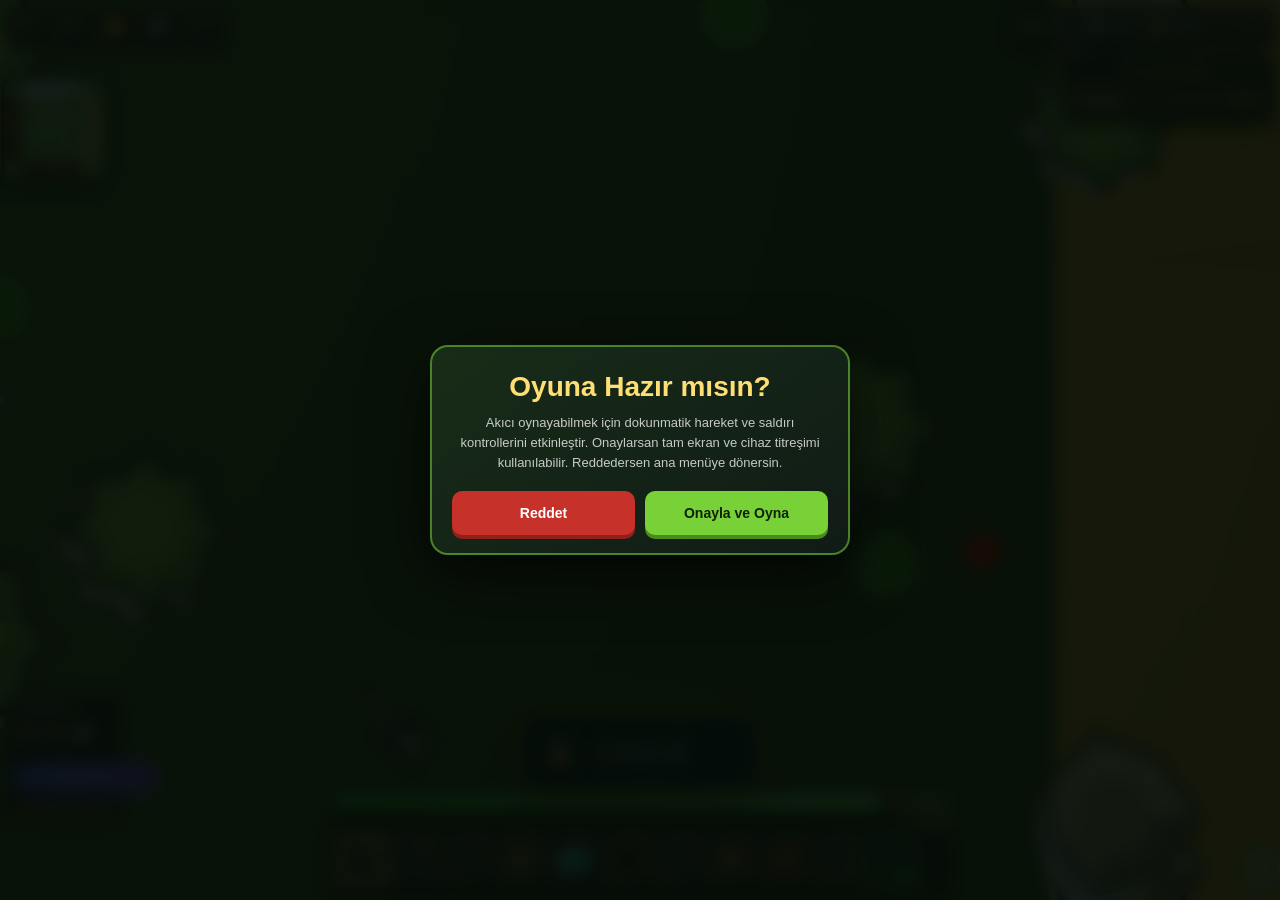
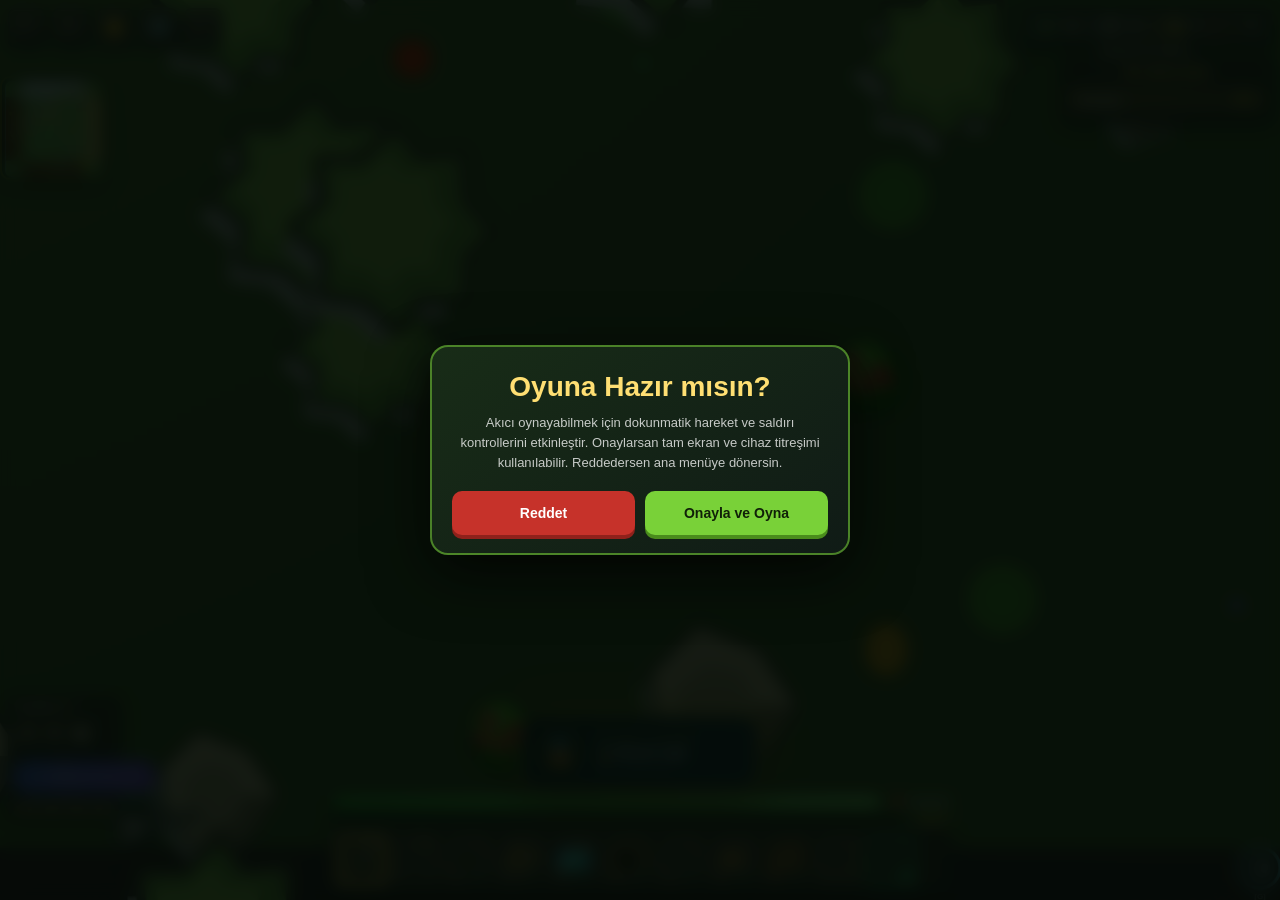
